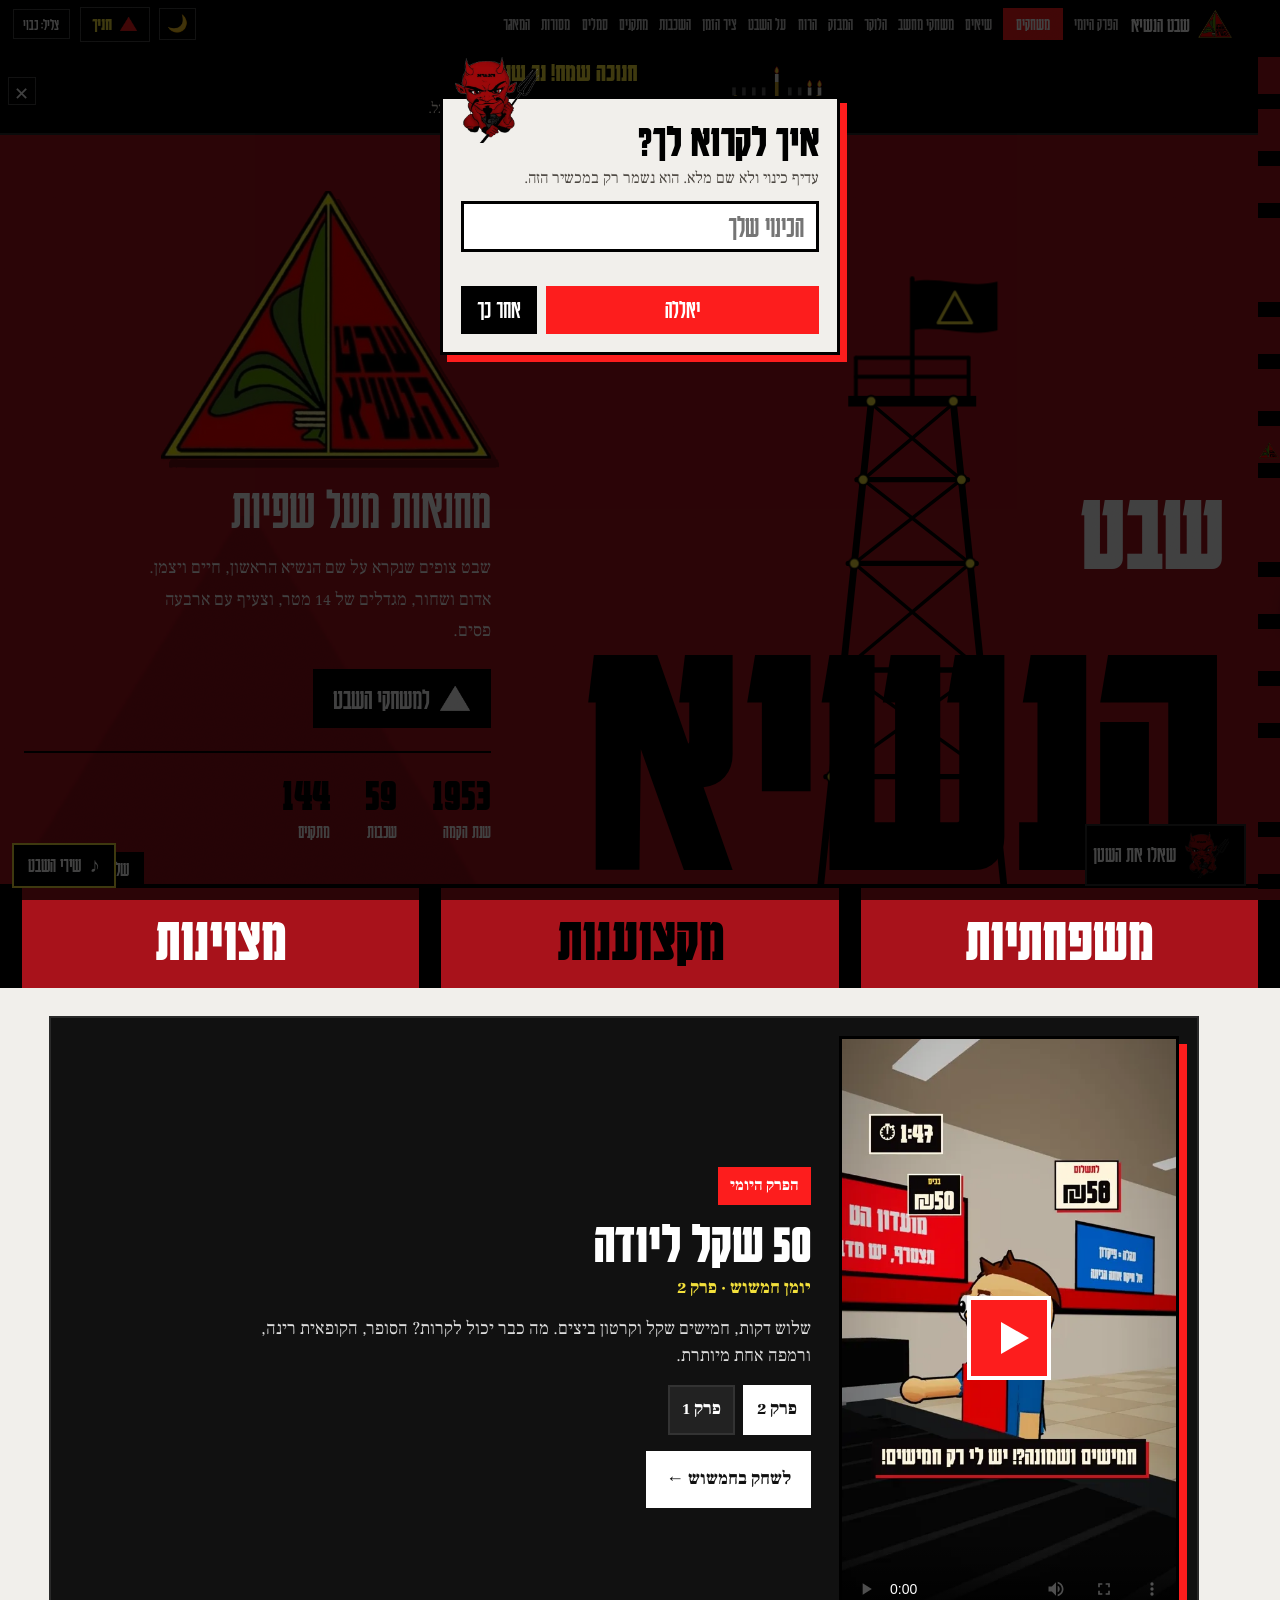
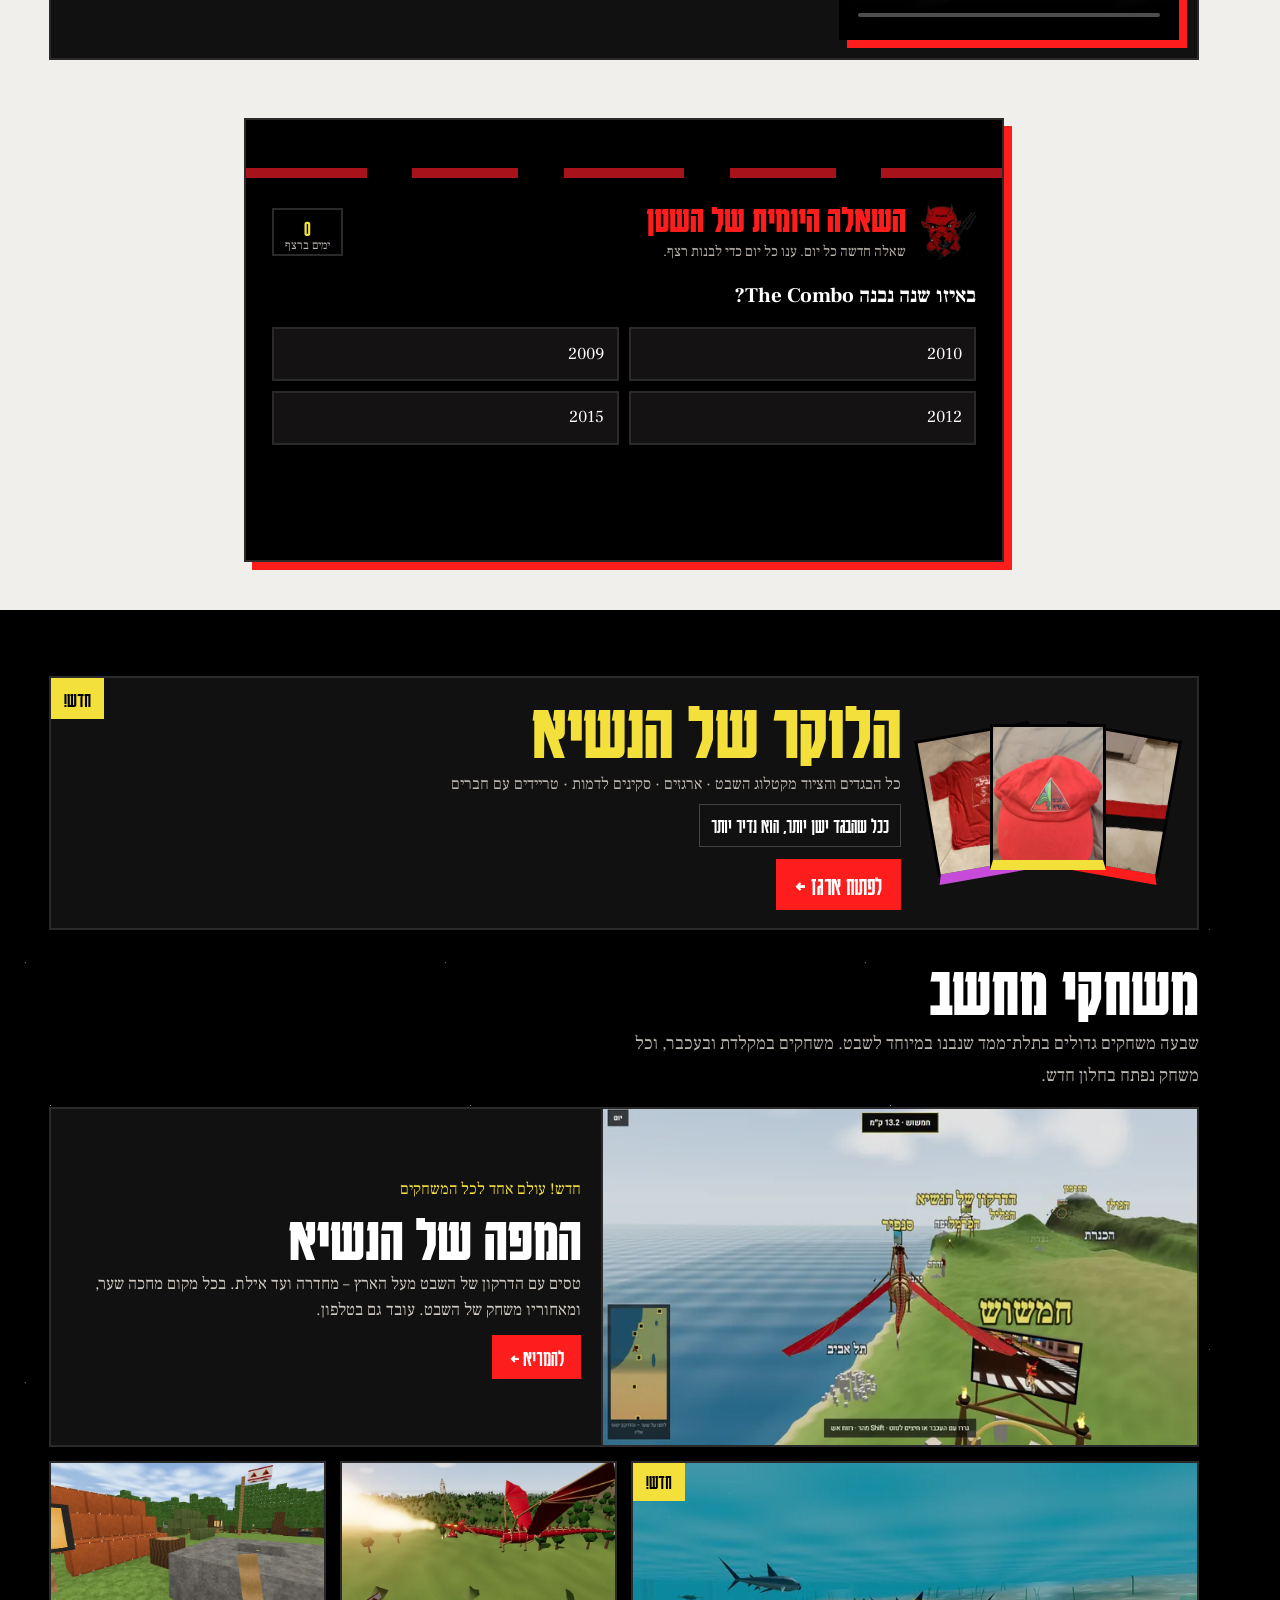
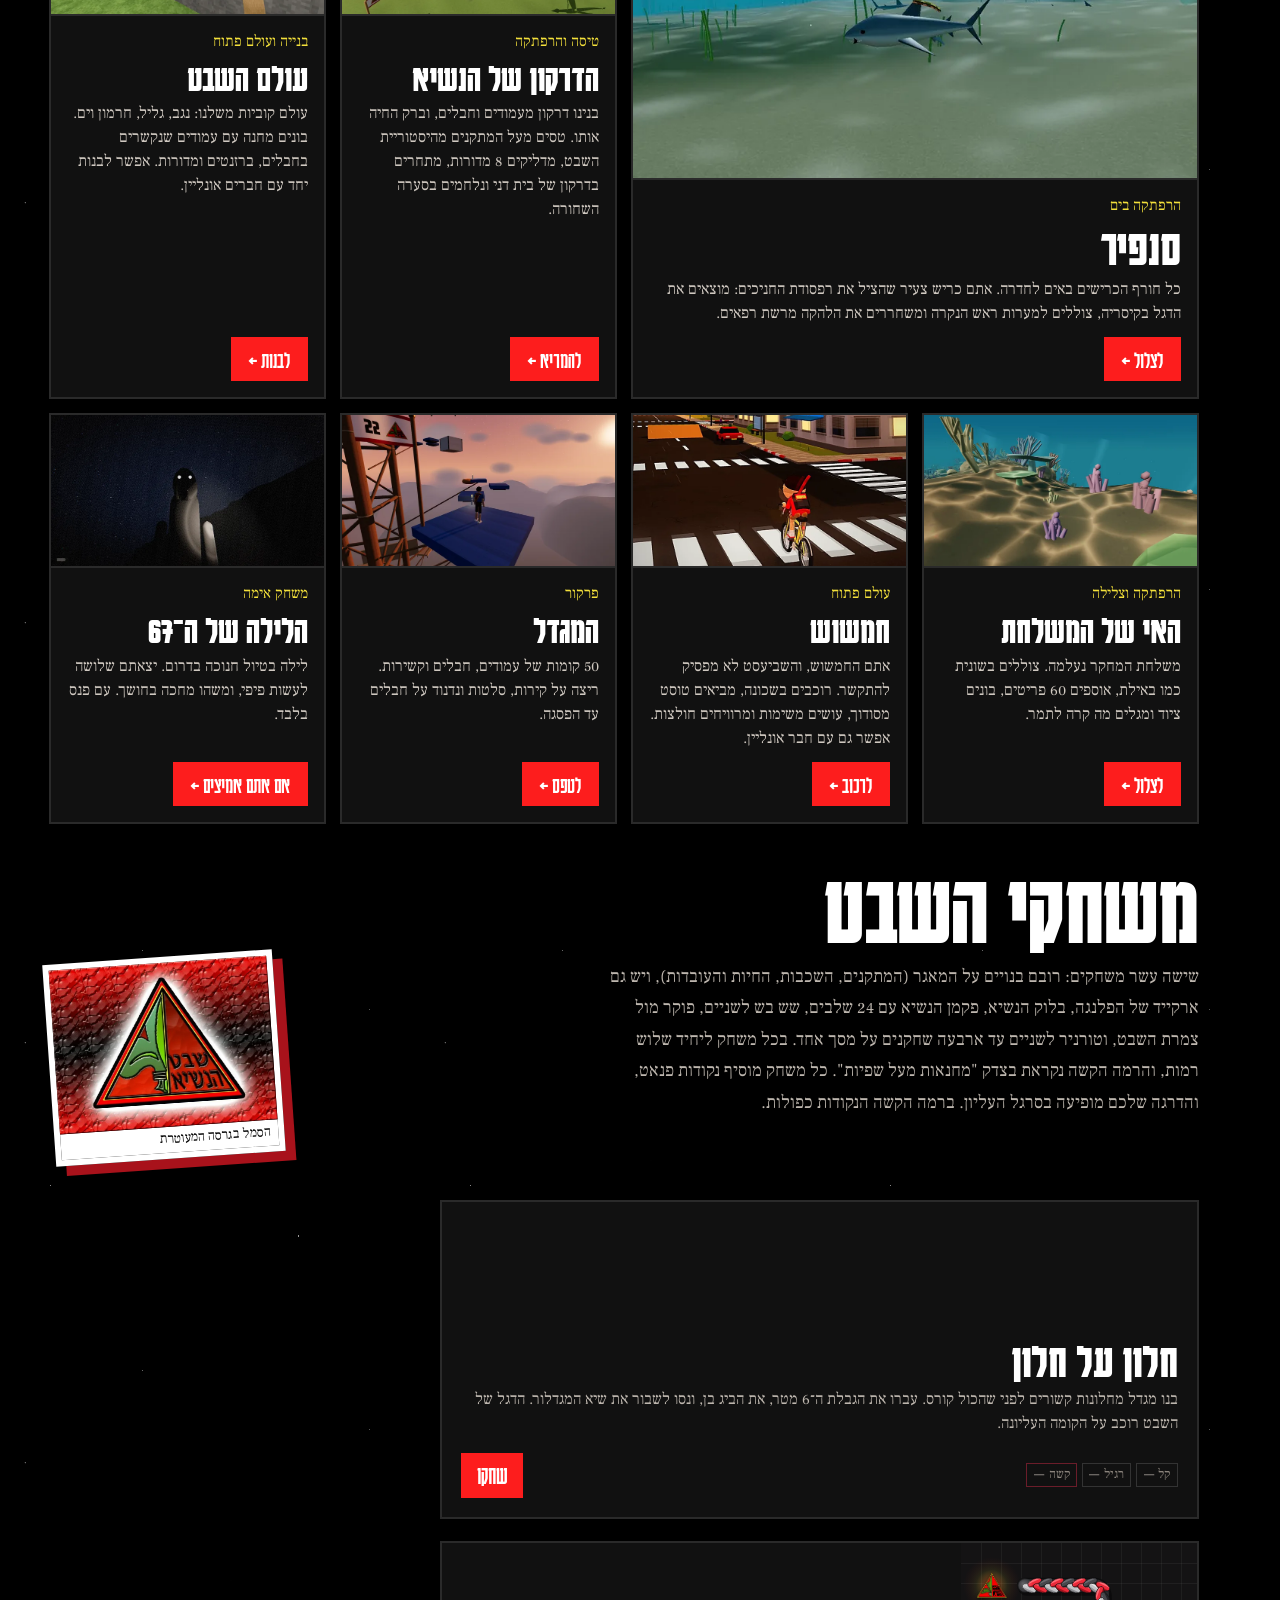
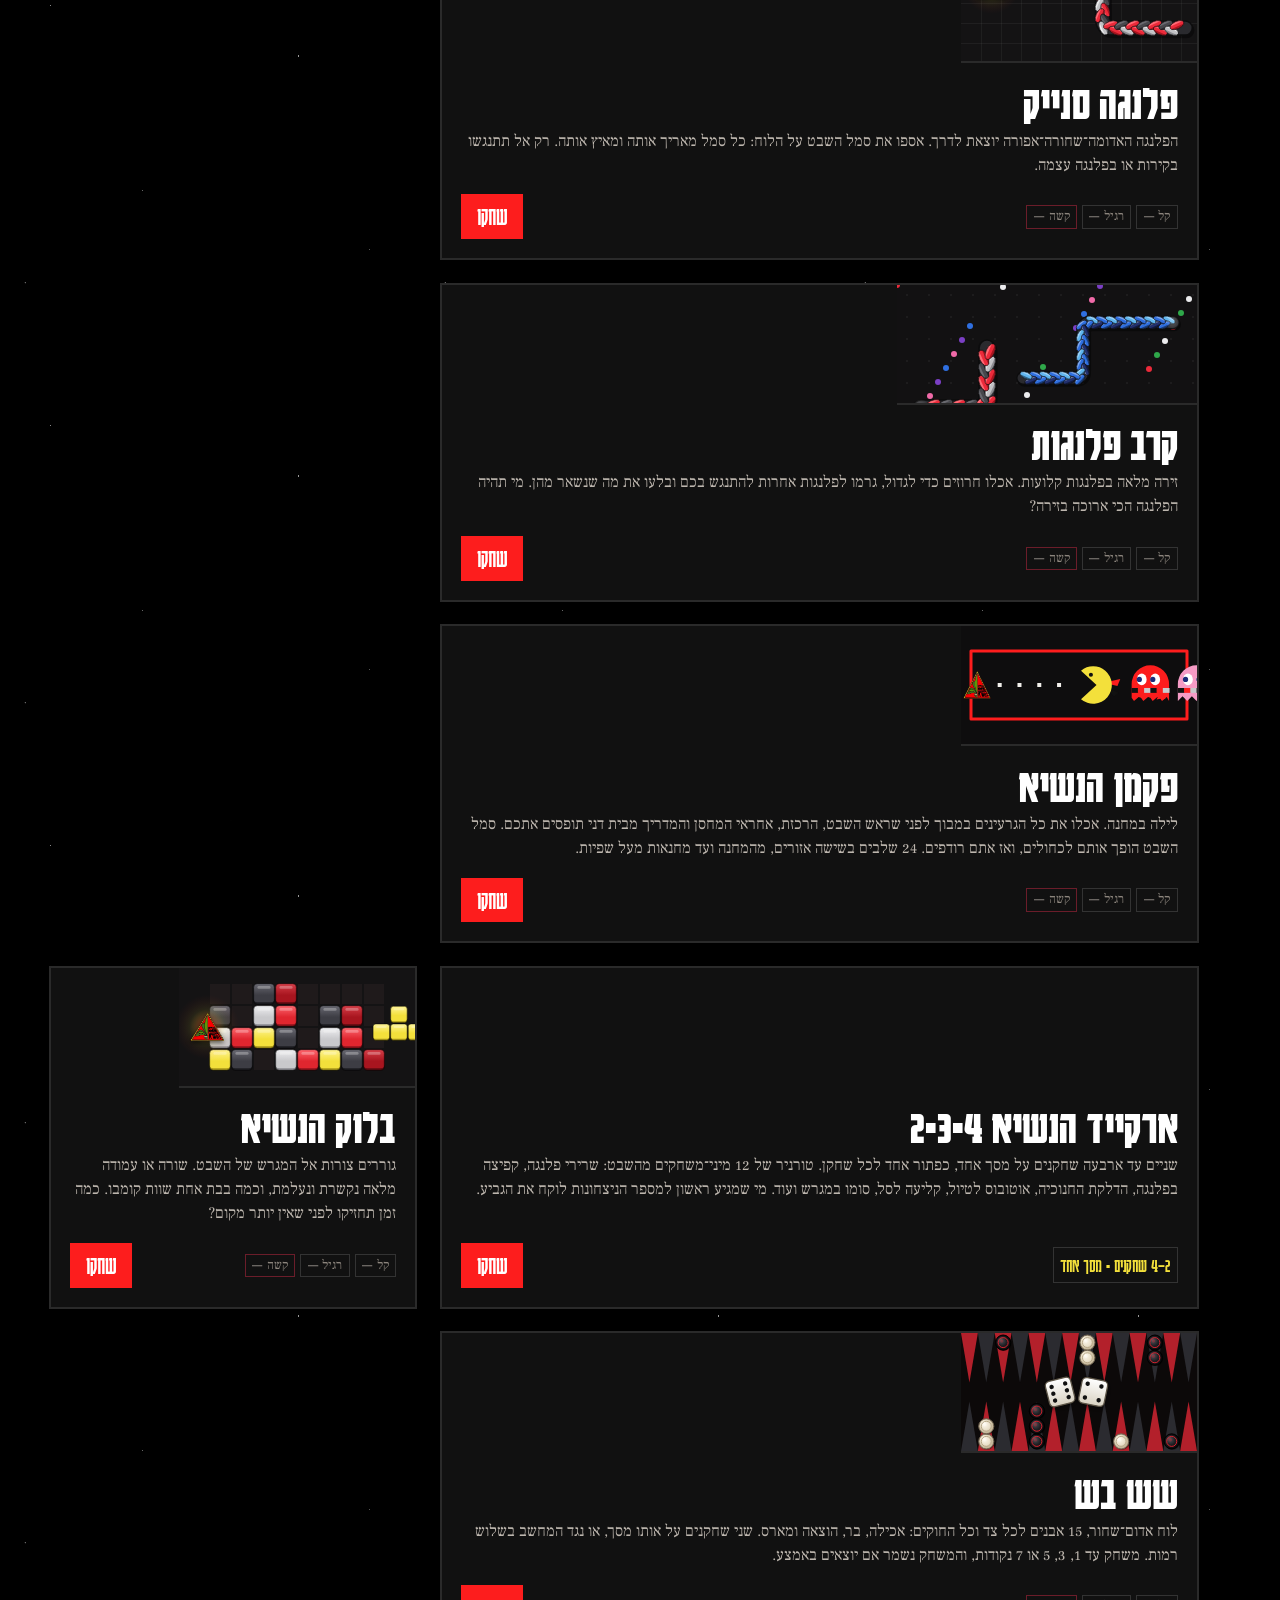
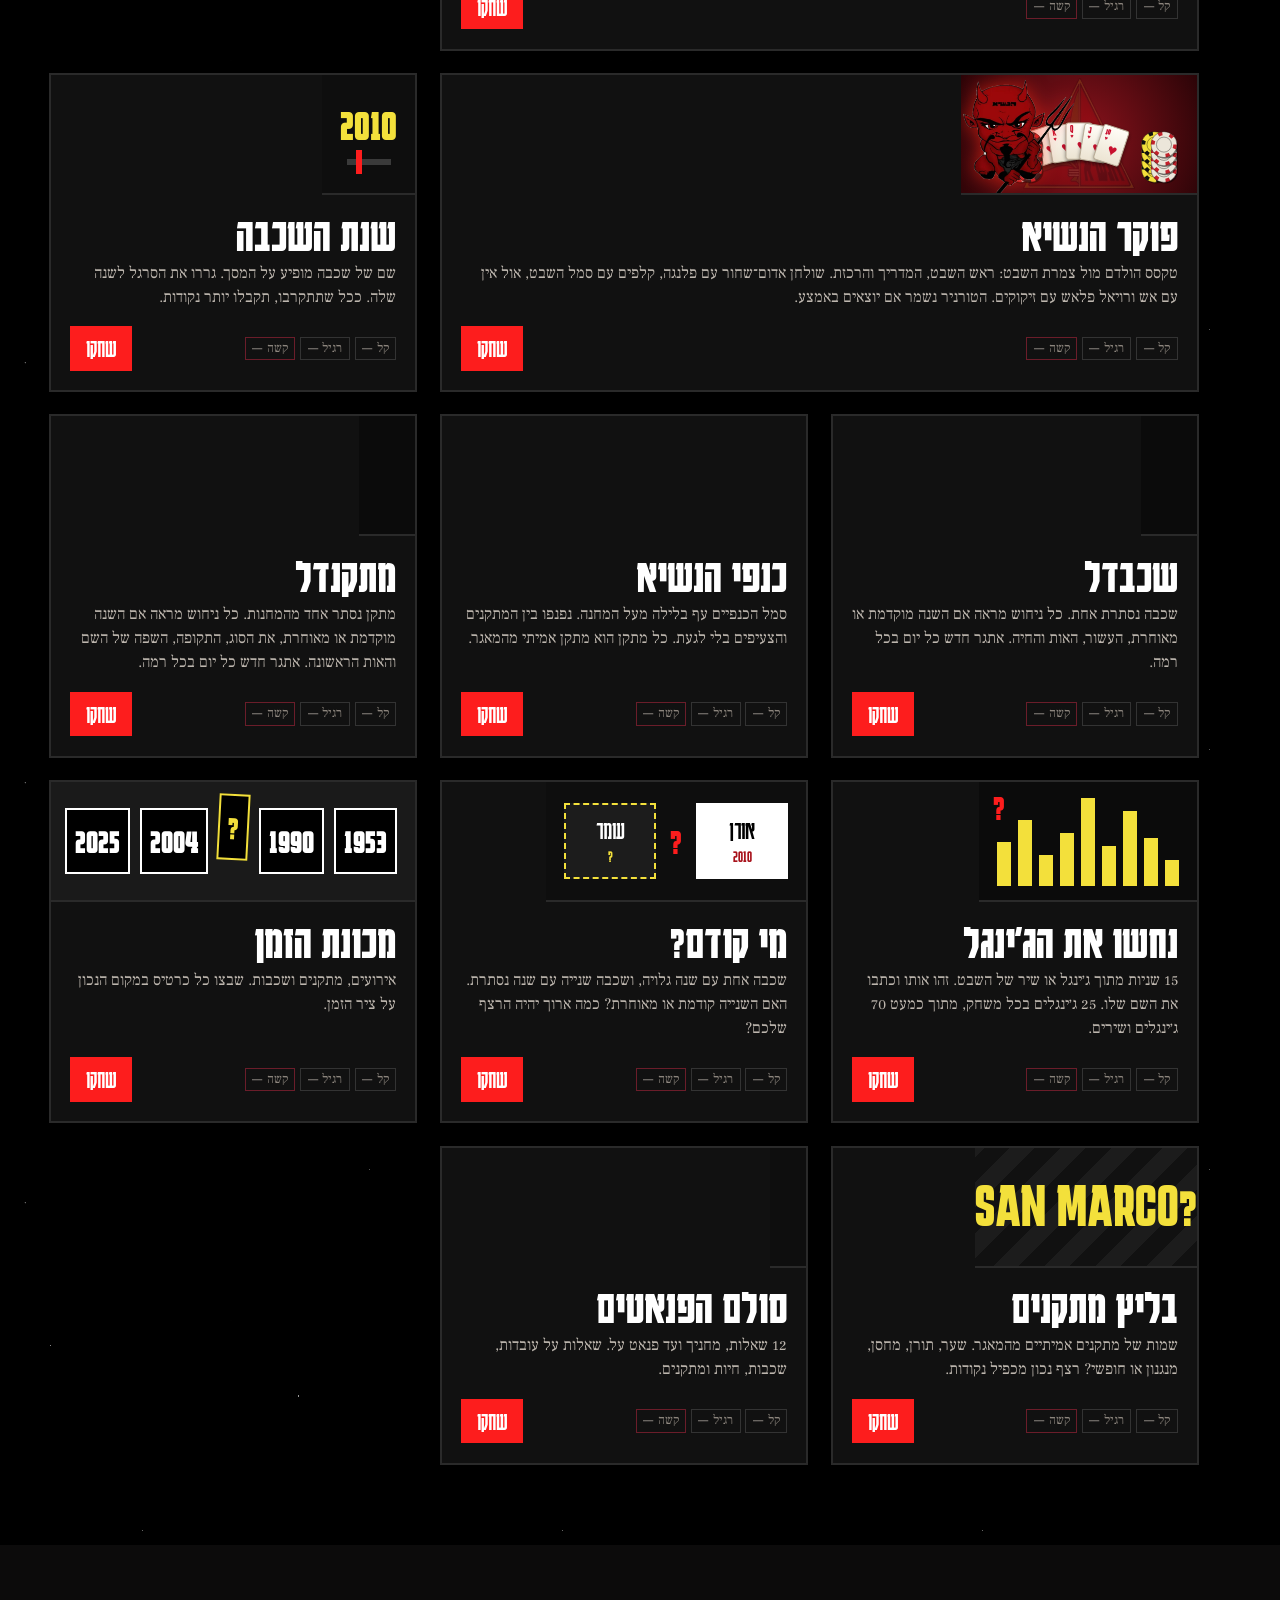
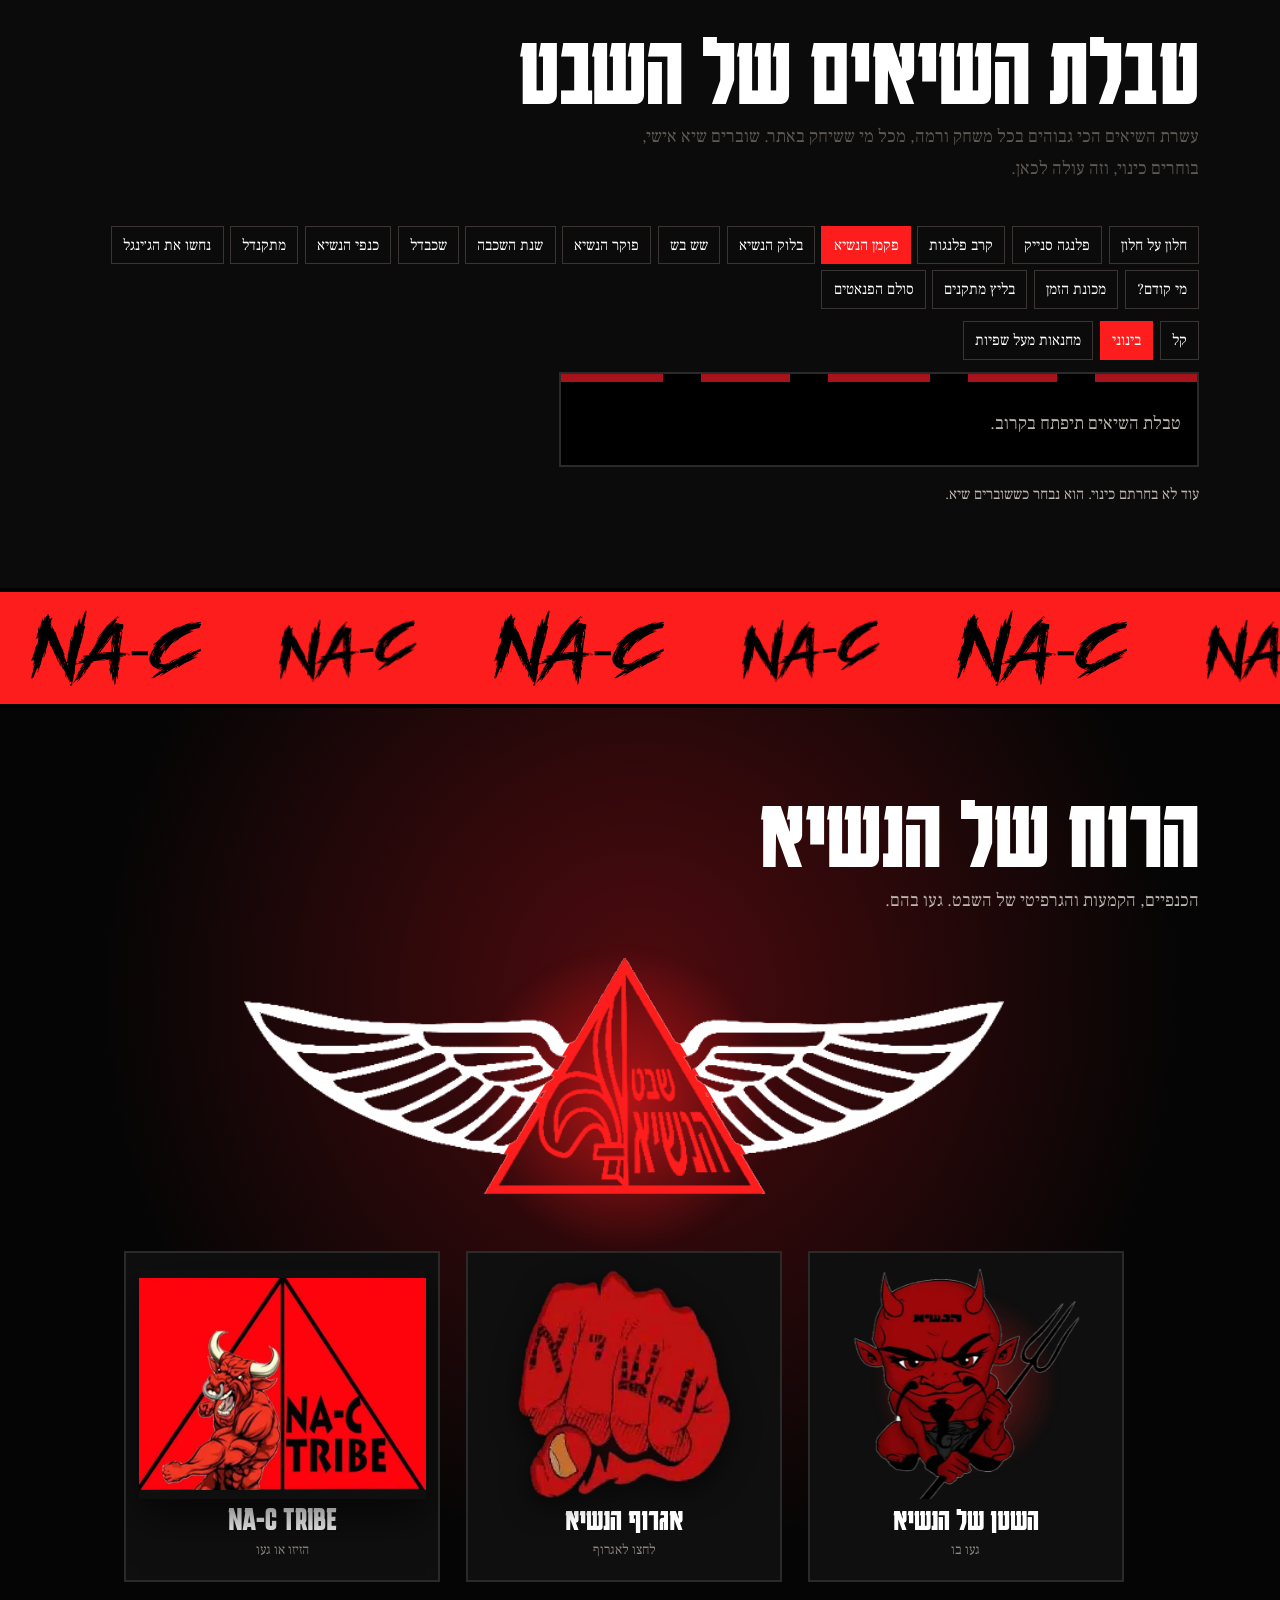
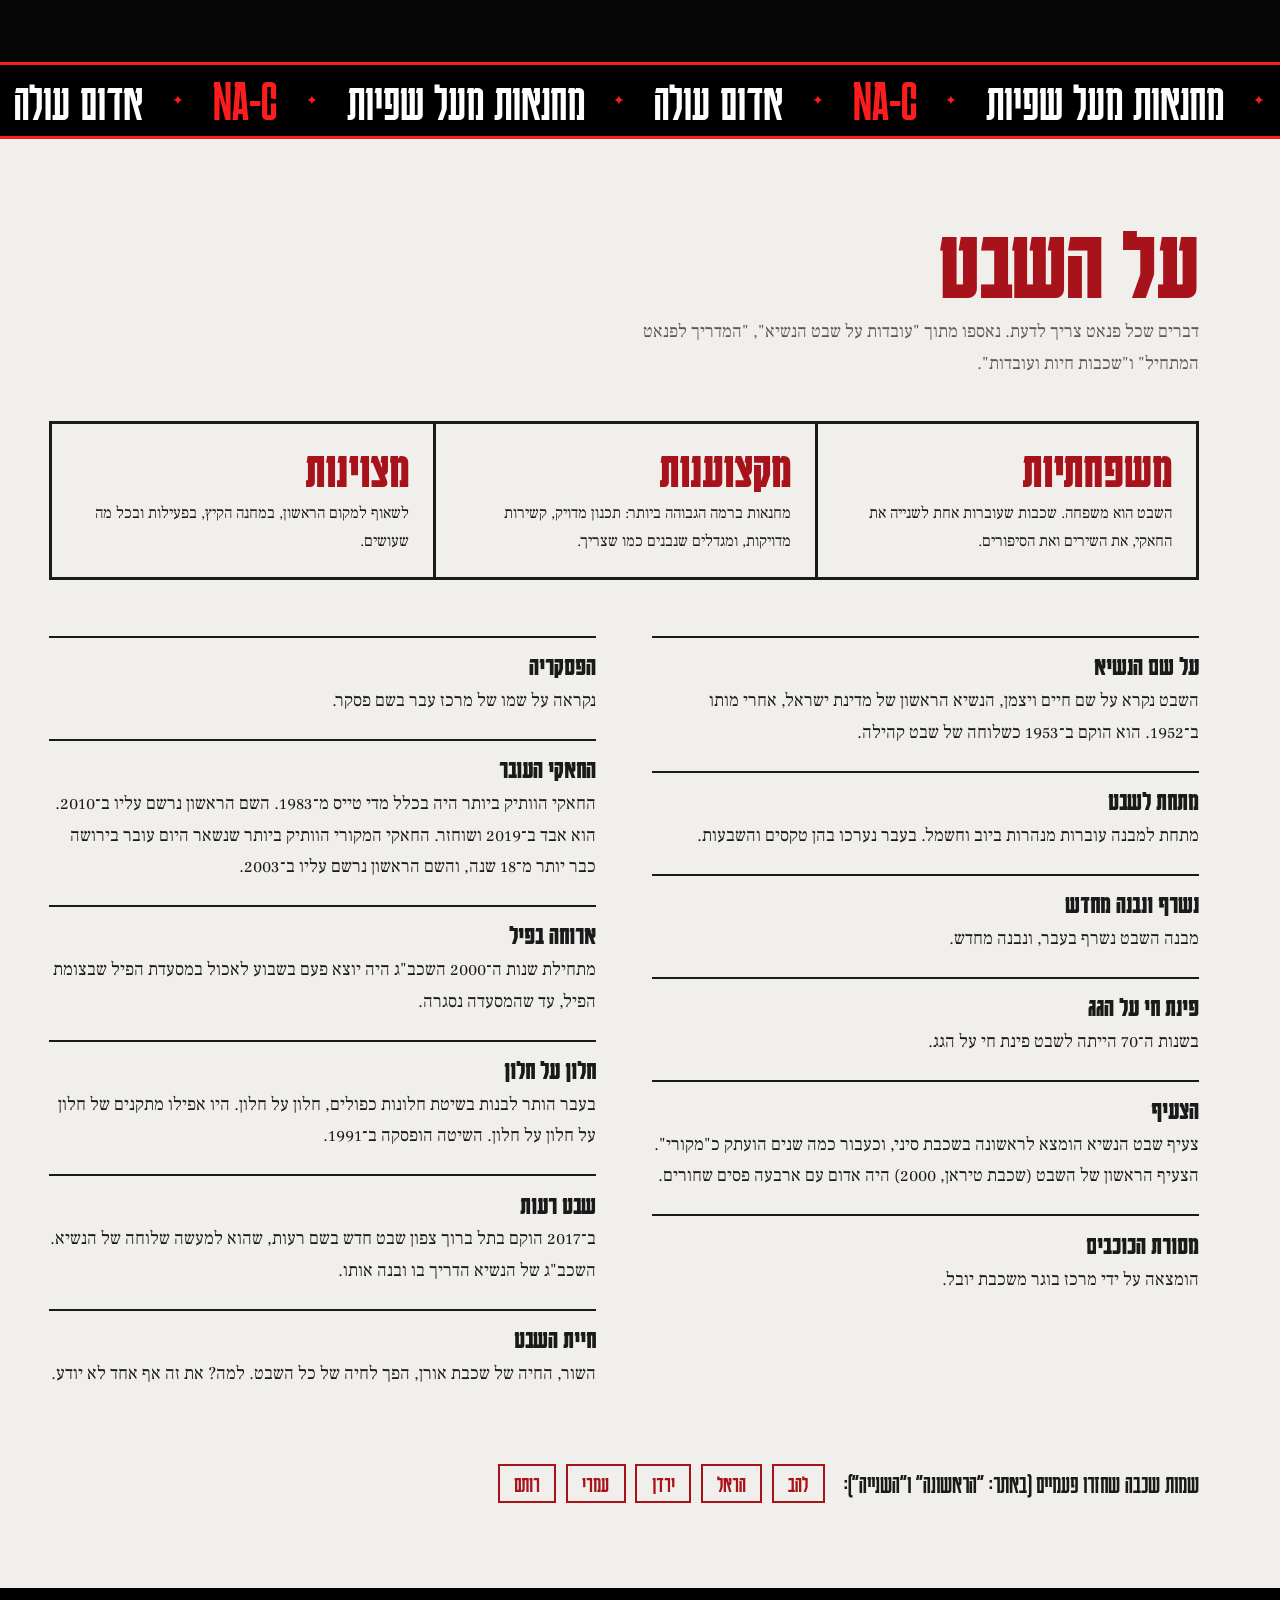
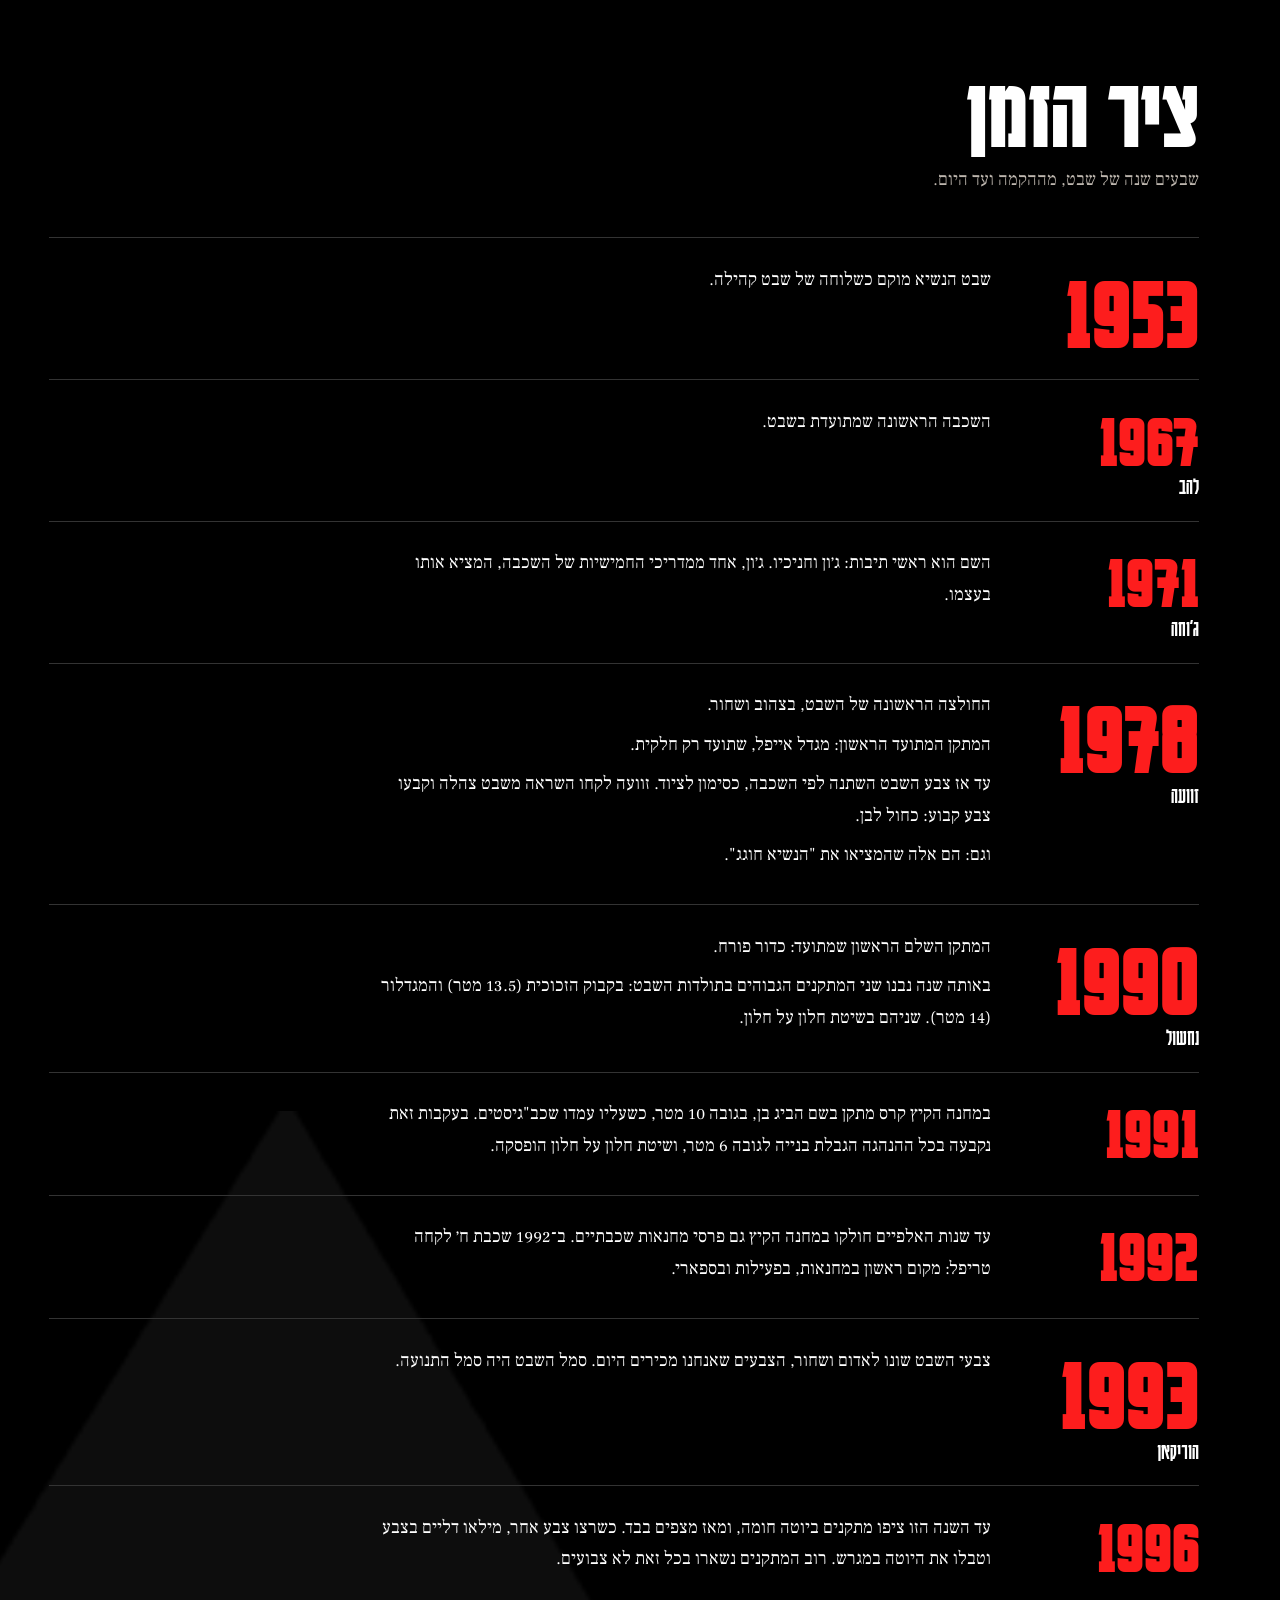
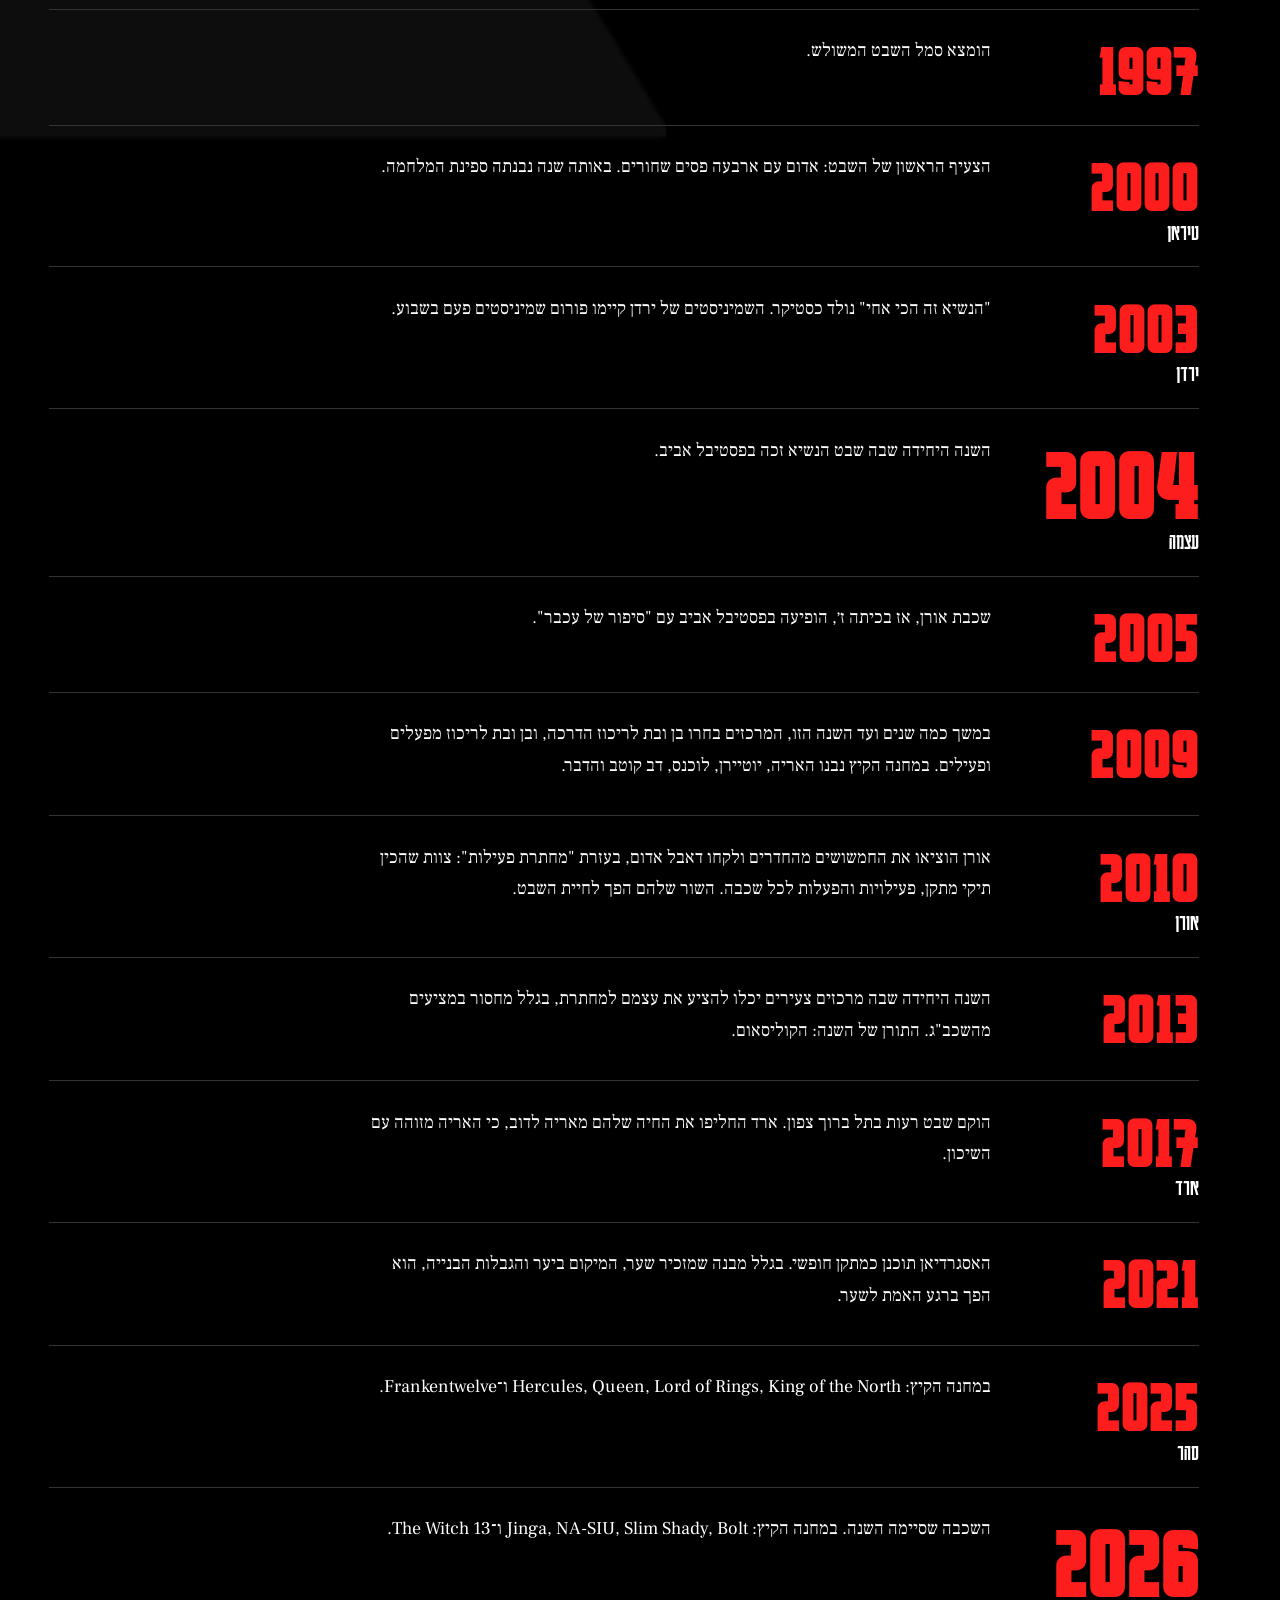
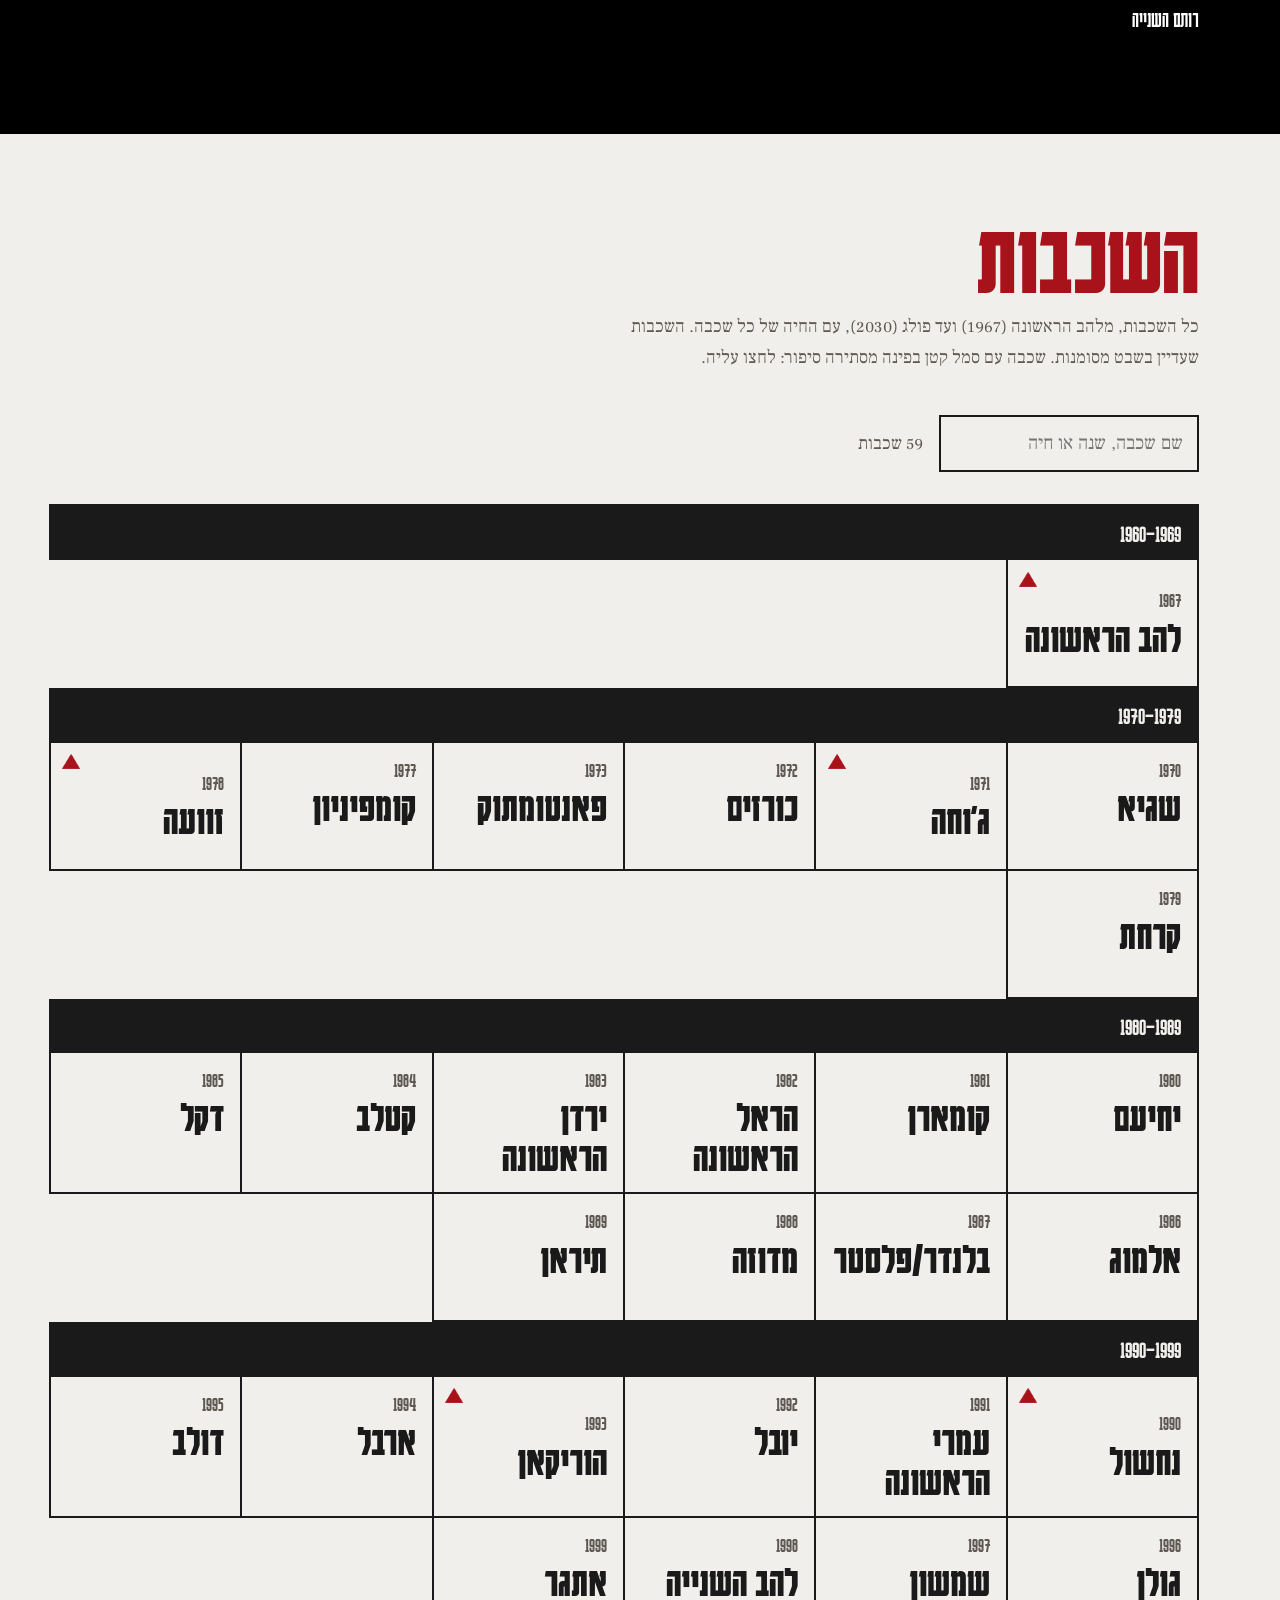
==== index.html @ b4633fa2 "המפה של הנשיא: עולם אחד לכל המשחקים – טיסה עם הדרקון מעל הארץ, 7 שערים, מפה קטנה, לילה ויום לפי השעה" ====
<!DOCTYPE html>
<html lang="he" dir="rtl">
<head>
<!-- Google Analytics -->
<script async src="https://www.googletagmanager.com/gtag/js?id=G-BSQH981GP3"></script>
<script>window.dataLayer=window.dataLayer||[];function gtag(){dataLayer.push(arguments)}gtag('js',new Date());gtag('config','G-BSQH981GP3');</script> <link rel="apple-touch-icon" href="apple-touch-icon.png">
<meta charset="utf-8">
<meta name="viewport" content="width=device-width, initial-scale=1, viewport-fit=cover">
<title>שבט הנשיא · מחנאות מעל שפיות</title>
<meta name="description" content="האתר של שבט הנשיא: ההיסטוריה, כל השכבות, כל המתקנים, ושישה עשר משחקים לפנאטים.">
<meta property="og:title" content="שבט הנשיא · מחנאות מעל שפיות">
<meta property="og:description" content="ההיסטוריה, השכבות, המתקנים ושישה עשר משחקים לפנאטים של שבט הנשיא.">
<meta property="og:type" content="website">
<meta name="theme-color" content="#000000">
<link rel="manifest" href="manifest.webmanifest">
<meta name="apple-mobile-web-app-capable" content="yes">
<meta name="mobile-web-app-capable" content="yes">
<meta name="apple-mobile-web-app-title" content="שבט הנשיא">
<link rel="icon" href="data:image/svg+xml,%3Csvg xmlns='http://www.w3.org/2000/svg' viewBox='0 0 100 90'%3E%3Cpolygon points='50,4 96,86 4,86' fill='%23FD1D1D' stroke='%23000' stroke-width='6'/%3E%3Cpolygon points='50,20 82,78 18,78' fill='none' stroke='%23F3E03B' stroke-width='4'/%3E%3C/svg%3E">
<link rel="preconnect" href="https://fonts.googleapis.com">
<link rel="preconnect" href="https://fonts.gstatic.com" crossorigin>
<link href="https://fonts.googleapis.com/css2?family=Karantina:wght@400;700&family=Frank+Ruhl+Libre:wght@400;500;700&display=swap" rel="stylesheet">
<style>
:root{
  --red:#A8121B; --flag:#FD1D1D; --ink:#000; --chalk:#F1EFEB; --jute:#8C6B45;
  --yellow:#F3E03B; --lily:#5E9B2E; --line:#CFC9C0; --text:#1A1A1A; --muted:#5E5953;
  --display:"Karantina","Arial Narrow",Impact,sans-serif;
  --body:"Frank Ruhl Libre","David Libre",Georgia,serif;
  --logo:url("[data-uri]");
  --sil:url("[data-uri]");
}
@media (prefers-color-scheme: dark){
  :root:not([data-theme="light"]){--chalk:#141212;--text:#ECE8E2;--muted:#A8A199;--line:#3A3532;--red:#C3202A}
}
:root[data-theme="dark"]{--chalk:#141212;--text:#ECE8E2;--muted:#A8A199;--line:#3A3532;--red:#C3202A}
*{box-sizing:border-box}
html{scroll-behavior:smooth}
@media (prefers-reduced-motion: reduce){html{scroll-behavior:auto}*,*::before,*::after{animation:none!important;transition:none!important}}
body{margin:0;background:var(--chalk);color:var(--text);font-family:var(--body);font-size:1.125rem;line-height:1.75}
img{max-width:100%}
a{color:inherit}
button{font:inherit;color:inherit}
:focus-visible{outline:3px solid var(--yellow);outline-offset:3px}
.sr{position:absolute;width:1px;height:1px;overflow:hidden;clip:rect(0 0 0 0);white-space:nowrap}

.scarf{background:linear-gradient(90deg,var(--red) 0 16%,#000 16% 22%,var(--red) 22% 36%,#000 36% 42%,var(--red) 42% 58%,#000 58% 64%,var(--red) 64% 78%,#000 78% 84%,var(--red) 84% 100%)}
.scarf-v{position:fixed;top:0;bottom:0;right:0;width:22px;z-index:20;
  background:linear-gradient(180deg,var(--red) 0 16%,#000 16% 22%,var(--red) 22% 36%,#000 36% 42%,var(--red) 42% 58%,#000 58% 64%,var(--red) 64% 78%,#000 78% 84%,var(--red) 84% 100%);background-size:100% 260px}
.scarf-v::after{content:"";position:absolute;right:1px;top:50%;width:20px;height:17px;background:var(--logo) center/contain no-repeat;transform:translateY(-50%)}
@media (max-width:700px){.scarf-v{width:10px}.scarf-v::after{display:none}}

.mark{display:inline-block;width:1em;height:.82em;background:currentColor;-webkit-mask:var(--sil) center/contain no-repeat;mask:var(--sil) center/contain no-repeat;vertical-align:-.05em}

nav.top{position:sticky;top:0;z-index:30;background:#000;color:#fff;display:flex;gap:1.3rem;align-items:center;padding:.45rem 3rem .45rem 1.2rem;overflow-x:auto;white-space:nowrap}
nav.top .brand{font-family:var(--display);font-size:1.7rem;line-height:1;text-decoration:none;display:flex;align-items:center;gap:.5rem;margin-left:.6rem}
nav.top .brand img{width:34px;height:28px;object-fit:contain}
nav.top a.l{font-family:var(--display);font-size:1.4rem;text-decoration:none;opacity:.78}
nav.top a.l:hover{opacity:1;color:var(--yellow)}
nav.top a.play{opacity:1;background:var(--flag);color:#fff;padding:0 .8rem}
nav.top a.play:hover{background:var(--yellow);color:#000}
.rankpill{margin-right:auto;display:flex;align-items:center;gap:.5rem;font-family:var(--display);font-size:1.3rem;border:1px solid #444;padding:.05rem .7rem}
.rankpill b{color:var(--yellow);font-weight:700}
.snd{background:none;border:1px solid #444;color:#fff;font-family:var(--display);font-size:1.2rem;padding:0 .6rem;cursor:pointer}

.hero{background:var(--red);color:#fff;position:relative;overflow:hidden;padding:3.5rem 3.5rem 0 1.5rem}
.hero::before{content:"";position:absolute;left:-4%;bottom:-8%;width:46%;height:70%;background:#000;opacity:.12;-webkit-mask:var(--sil) center/contain no-repeat;mask:var(--sil) center/contain no-repeat}
.hero-grid{position:relative;display:grid;grid-template-columns:minmax(0,1.5fr) minmax(0,1fr);gap:2rem;align-items:end;max-width:1300px;margin:0 auto}
.hero h1{font-family:var(--display);font-weight:700;margin:0;line-height:.78;font-size:clamp(8rem,28vw,27rem);color:#000;white-space:nowrap;animation:rise 1.1s cubic-bezier(.2,.7,.1,1) both}
.hero h1 span{display:block;font-size:.32em;line-height:1;color:#fff;margin-bottom:.15em}
@keyframes rise{from{transform:translateY(18%);opacity:0}to{transform:none;opacity:1}}
.hero .side{padding-bottom:2.6rem}
.hero-logo{width:min(330px,72vw);display:block;margin:0 0 1.2rem;filter:drop-shadow(8px 8px 0 rgba(0,0,0,.35));animation:plant 1.2s .25s cubic-bezier(.2,.9,.2,1.2) both}
@keyframes plant{from{transform:translateY(-40px) rotate(-8deg);opacity:0}to{transform:none;opacity:1}}
.hero .motto{font-family:var(--display);font-size:clamp(2.4rem,4.6vw,3.9rem);line-height:.95;margin:0 0 1rem}
.hero p{max-width:36ch;margin:0 0 1rem;font-size:1.12rem}
.hero .cta{display:inline-flex;align-items:center;gap:.6rem;background:#000;color:#fff;text-decoration:none;font-family:var(--display);font-size:1.9rem;padding:.2rem 1.3rem;margin-top:.4rem}
.hero .cta:hover{background:var(--yellow);color:#000}
.hero .founded{display:flex;gap:2.2rem;margin-top:1.4rem;border-top:2px solid #000;padding-top:.9rem}
.hero .founded div{font-family:var(--display);font-size:1.25rem;line-height:1.1}
.hero .founded b{display:block;font-size:3rem;color:#000;font-weight:700}
.hero .band{position:relative;height:46px;margin:0 -3.5rem 0 -1.5rem}

section{padding:5rem 3.5rem 5rem 1.5rem;scroll-margin-top:52px}
.wrap{max-width:1150px;margin:0 auto}
h2{font-family:var(--display);font-weight:700;font-size:clamp(3.6rem,8vw,6.5rem);line-height:.85;margin:0 0 .6rem;color:var(--red)}
.lede{max-width:60ch;color:var(--muted);margin:0 0 2.6rem}
h3{font-family:var(--display);font-size:2.1rem;line-height:1;margin:0 0 .4rem;font-weight:700}

/* ===== ARCADE ===== */
#games{background:#000;color:#fff;position:relative;overflow:hidden;
  background-image:radial-gradient(1.5px 1.5px at 12% 18%,#fff8 50%,transparent 51%),radial-gradient(1px 1px at 34% 62%,#fff6 50%,transparent 51%),radial-gradient(1.5px 1.5px at 71% 30%,#fff9 50%,transparent 51%),radial-gradient(1px 1px at 88% 76%,#fff5 50%,transparent 51%),radial-gradient(1px 1px at 55% 12%,#fff7 50%,transparent 51%),radial-gradient(1.5px 1.5px at 6% 84%,#fff6 50%,transparent 51%),radial-gradient(1px 1px at 46% 90%,#fff5 50%,transparent 51%);background-size:420px 420px}
#games h2{color:#fff}
#games .lede{color:#bdb6ae}
.arcade-head{display:grid;grid-template-columns:1fr auto;gap:2.5rem;align-items:end;margin-bottom:2.5rem}
.plaque{width:230px;transform:rotate(-4deg);border:6px solid #fff;box-shadow:10px 10px 0 var(--red);background:#000;margin:0}
.plaque img{display:block}
.plaque figcaption{font-size:.85rem;color:#000;background:#fff;padding:.1rem .5rem}
.cabinets{display:grid;grid-template-columns:repeat(auto-fill,minmax(320px,1fr));gap:1.4rem}
.cab{position:relative;background:#111;border:2px solid #2a2a2a;display:flex;flex-direction:column;min-height:300px;overflow:hidden;text-align:right;padding:0;cursor:pointer;transition:transform .15s,border-color .15s}
.cab:hover{transform:translateY(-4px);border-color:var(--yellow)}
.cab .art{height:120px;position:relative;overflow:hidden;border-bottom:2px solid #2a2a2a}
.cab .body{padding:1.1rem 1.2rem 1.2rem;display:flex;flex-direction:column;gap:.3rem;flex:1}
.cab .t{font-family:var(--display);font-size:3rem;line-height:.9;font-weight:700}
.cab .d{color:#bdb6ae;font-size:1rem;line-height:1.5}
.cab .foot{margin-top:auto;display:flex;justify-content:space-between;align-items:center;padding-top:.8rem}
.cab .go{font-family:var(--display);font-size:1.6rem;background:var(--flag);color:#fff;padding:0 1rem}
.cab:hover .go{background:var(--yellow);color:#000}
.cab .best{font-size:.9rem;color:#8d867e}
.cab.feature{grid-column:span 2}
@media (max-width:760px){.cab.feature{grid-column:auto}.arcade-head{grid-template-columns:1fr}.plaque{width:170px}}
.art-tower{background:linear-gradient(#1b1030,#6b1d2a)}
.art-tower i{position:absolute;height:12px;background:#141414;border:3px solid #7a5230}
.art-tower i:nth-child(odd){background:#A8121B}
.art-tower em{position:absolute;width:40px;height:33px;background:var(--logo) center/contain no-repeat}
.art-dle{display:grid;grid-template-columns:repeat(6,1fr);gap:4px;padding:14px 18px;background:#0b0b0b}
.art-dle span{background:#222;height:20px}.art-dle span.g{background:var(--lily)}.art-dle span.y{background:var(--yellow)}
.art-fdle{display:grid;grid-template-columns:repeat(6,1fr);gap:4px;padding:14px 18px;background:#0b0b0b}
.art-fdle span{background:#222;height:20px}
.art-fdle span.g{background:var(--lily)}
.art-fdle span.y{background:var(--yellow)}
.art-year{background:#0e0e0e;display:flex;flex-direction:column;align-items:center;justify-content:center;gap:12px;padding:0 18px}
.art-year b{font-family:var(--display);font-size:2.8rem;line-height:1;color:var(--yellow)}
.art-year .ar{position:relative;width:min(78%,300px);height:6px;background:#3a3a3a}
.art-year .ar i{position:absolute;top:-9px;width:6px;height:24px;background:var(--flag);transform:translateX(50%)}
.art-hl{background:#0e0e0e;display:flex;align-items:center;justify-content:center;gap:14px;padding:0 18px}
.art-hl span{display:flex;flex-direction:column;align-items:center;justify-content:center;min-width:92px;height:76px;padding:0 .6rem;font-family:var(--display);font-size:1.7rem;line-height:1}
.art-hl span small{font-size:1.15rem;margin-top:4px}
.art-hl .k{background:#fff;color:#000}.art-hl .k small{color:var(--red)}
.art-hl .u{background:#1c1c1c;color:#fff;border:2px dashed var(--yellow)}.art-hl .u small{color:var(--yellow)}
.art-hl b{font-family:var(--display);font-size:2.4rem;color:var(--flag)}
.art-time{background:#1a1a1a;display:flex;align-items:center;gap:10px;padding:0 18px}
.art-time b{font-family:var(--display);font-size:2.2rem;color:#fff;border:2px solid #fff;padding:0 .5rem;background:#000}
.art-time b.n{border-color:var(--yellow);color:var(--yellow);transform:translateY(-14px) rotate(3deg)}
.art-blitz{background:repeating-linear-gradient(-45deg,#111 0 18px,#1c1c1c 18px 36px);display:grid;place-items:center}
.art-blitz b{font-family:var(--display);font-size:3.6rem;color:var(--yellow);direction:ltr}
.art-quiz{background:#0e0e0e;display:flex;flex-direction:column-reverse;justify-content:center;gap:4px;padding:10px 18px}
.art-quiz span{height:6px;background:#262626}.art-quiz span.on{background:var(--flag)}

/* ===== PLANGA SNAKE ===== */
.art-snake{background:#141314}
.art-snake canvas{display:block;width:100%;height:100%}
.ps{max-width:640px;margin:0 auto}
.ps-start{text-align:center;display:flex;flex-direction:column;align-items:center;gap:.9rem;padding:1.6rem 1.2rem 1.8rem;background:radial-gradient(120% 80% at 50% 0%,#2a0d10 0%,#111 62%);border-color:#3a1a1c}
.ps-preview{width:100%;max-width:520px;height:118px;display:block}
.ps-title{font-family:var(--display);font-weight:700;font-size:clamp(3.6rem,13vw,5.6rem);line-height:.8;margin:0;color:#fff;text-shadow:4px 4px 0 var(--red)}
.ps-lead{margin:0;color:#d8d2ca;max-width:46ch;font-size:1.05rem;line-height:1.6}
.ps-how{display:flex;gap:.6rem;flex-wrap:wrap;justify-content:center}
.ps-how span{border:1px solid #333;padding:.25rem .7rem;font-size:.95rem;color:#bdb6ae}
.ps-how b{font-family:var(--display);font-size:1.25rem;color:var(--yellow);margin-left:.45rem;font-weight:400}
.ps-lv button{min-width:5.2rem;font-size:1.6rem}
.ps-lvd{margin:0;color:#8d867e;font-size:.98rem;max-width:44ch;min-height:1.6em}
.ps-go{font-size:2.6rem;padding:.2rem 2.4rem;box-shadow:6px 6px 0 #000}
.ps-bests{display:flex;gap:1.2rem;justify-content:center;flex-wrap:wrap;margin:0;color:#8d867e;font-size:.95rem}
.ps-bests span{font-family:var(--display);font-size:1.4rem;color:#fff}
.ps-bests i{font-style:normal;color:#8d867e;margin-left:.35rem}
.ps-note{margin:0;font-size:.85rem;color:#8d867e}
.ps-game{--psb:max(240px,min(560px,calc(100vw - 2.6rem),calc(100vh - 290px)));display:flex;flex-direction:column;align-items:center;gap:.7rem}
@supports (height:100dvh){.ps-game{--psb:max(240px,min(560px,calc(100vw - 2.6rem),calc(100dvh - 290px)))}}
.ps-game.has-pad{--psb:max(240px,min(560px,calc(100vw - 2.6rem),calc(100vh - 400px)))}
@supports (height:100dvh){.ps-game.has-pad{--psb:max(240px,min(560px,calc(100vw - 2.6rem),calc(100dvh - 400px)))}}
.ps-hud{display:flex;align-items:center;gap:1rem;flex-wrap:wrap;width:var(--psb);max-width:100%}
.ps-stat{font-family:var(--display);font-size:1.3rem;color:#bdb6ae;display:flex;align-items:baseline;gap:.4rem}
.ps-stat b{font-size:2.2rem;color:var(--yellow);font-weight:700;font-variant-numeric:tabular-nums;display:inline-block}
.ps-sp{flex:1}
.ps-ib{background:none;border:2px solid #444;color:#fff;font-family:var(--display);font-size:1.3rem;padding:0 .8rem;cursor:pointer;min-height:40px}
.ps-ib:hover{border-color:var(--yellow);color:var(--yellow)}
.ps-board{position:relative;width:var(--psb);aspect-ratio:1/1;border:3px solid #000;box-shadow:0 0 0 2px #2a2a2a,10px 10px 0 var(--red);touch-action:none;user-select:none;-webkit-user-select:none;-webkit-touch-callout:none}
.ps-board canvas{display:block;width:100%;height:100%;touch-action:none;outline:none}
.ps-over{position:absolute;inset:0;display:grid;place-items:center;padding:1rem;background:rgba(6,5,5,.8);opacity:0;transition:opacity .35s;touch-action:manipulation}
.ps-over.in{opacity:1}
.ps-card{text-align:center;max-width:420px}
.ps-card h4{font-family:var(--display);font-weight:700;font-size:clamp(2.6rem,9vw,3.6rem);margin:0;line-height:.9;color:#fff}
.ps-k{font-family:var(--display);font-size:1.3rem;color:var(--flag)}
.ps-num{font-family:var(--display);font-size:clamp(4.4rem,18vw,7rem);line-height:.85;color:var(--yellow);margin:.3rem 0}
.ps-card p{color:#d8d2ca;margin:.2rem 0 1rem;font-size:1rem}
.ps-rec{display:block;color:var(--yellow);font-family:var(--display);font-size:1.7rem;font-weight:400;animation:pop .6s 3}
.ps-card .row{display:flex;gap:.6rem;justify-content:center;flex-wrap:wrap}
.ps-card .bigbtn{font-size:1.6rem}
.ps-pad{display:none;direction:ltr;grid-template-columns:repeat(3,64px);grid-template-rows:repeat(2,54px);gap:6px;justify-content:center}
.ps-pad.on{display:grid}
.ps-pad button{background:#1a1a1a;border:2px solid #333;color:#fff;font-size:1.4rem;touch-action:manipulation;user-select:none;-webkit-user-select:none;cursor:pointer}
.ps-pad button:active{background:var(--flag);border-color:var(--flag)}
.ps-pad button{display:grid;place-items:center;padding:0}.ps-pad svg{width:28px;height:28px;fill:currentColor;display:block;pointer-events:none}
.ps-pad [data-d=right] svg{transform:rotate(90deg)}.ps-pad [data-d=down] svg{transform:rotate(180deg)}.ps-pad [data-d=left] svg{transform:rotate(270deg)}
.ps-game{touch-action:none;-webkit-user-select:none;user-select:none}
.ps-over[hidden]{display:none}
.ps-pad [data-d=up]{grid-column:2;grid-row:1}.ps-pad [data-d=left]{grid-column:1;grid-row:2}.ps-pad [data-d=down]{grid-column:2;grid-row:2}.ps-pad [data-d=right]{grid-column:3;grid-row:2}
.ps-tip{margin:0;color:#8d867e;font-size:.9rem;text-align:center}
@media (max-width:600px){.ps-hud{gap:.6rem}.ps-stat b{font-size:1.8rem}.ps-ib{font-size:1.15rem;padding:0 .55rem}.ps-start{padding:1.2rem .8rem 1.4rem}}

.art-pm{background:#0e0d0e}
.art-pm canvas{display:block;width:100%;height:100%}
.pm-game{--psb:max(240px,min(560px,calc(100vw - 2.6rem),calc((100vh - 235px)*.848)))}
@supports (height:100dvh){.pm-game{--psb:max(240px,min(560px,calc(100vw - 2.6rem),calc((100dvh - 235px)*.848)))}
@supports (height:100svh){.pm-game{--psb:max(240px,min(560px,calc(100vw - 2.6rem),calc((100svh - 235px)*.848)))}}}
.pm-game.has-pad{--psb:max(240px,min(560px,calc(100vw - 2.6rem),calc((100vh - 300px)*.848)))}
@supports (height:100dvh){.pm-game.has-pad{--psb:max(240px,min(560px,calc(100vw - 2.6rem),calc((100dvh - 300px)*.848)))}}
.pm-board{aspect-ratio:28/33;background:#0b0a0b}
.pm-st i{font-style:normal;font-size:1.15rem;color:#8d867e}
.pm-cast{display:grid;grid-template-columns:repeat(2,minmax(0,1fr));gap:.4rem;width:100%;max-width:520px}
.pm-cast span{display:grid;grid-template-columns:40px 1fr;column-gap:.55rem;align-items:center;border:2px solid #2a2a2a;padding:.3rem .55rem;text-align:right;background:#0e0d0e}
.pm-cast canvas{width:40px;height:40px;grid-row:span 2}
.pm-cast b{font-family:var(--display);font-size:1.4rem;font-weight:400;line-height:1}
.pm-cast i{font-style:normal;color:#8d867e;font-size:.85rem;line-height:1.25}
.pm-areas{display:grid;grid-template-columns:repeat(3,minmax(0,1fr));gap:.4rem;width:100%;max-width:520px}
.pm-areas button{background:#111;border:2px solid #2a2a2a;border-top:5px solid var(--ac);color:#fff;padding:.35rem .55rem .45rem;text-align:right;cursor:pointer;display:flex;flex-direction:column;gap:.15rem;min-height:66px;font:inherit;transition:transform .15s,border-color .15s}
.pm-areas small{color:#8d867e;font-size:.8rem}
.pm-areas b{font-family:var(--display);font-size:1.5rem;font-weight:400;line-height:1}
.pm-areas i{font-style:normal;font-size:.8rem;color:#8d867e}
.pm-areas button[aria-pressed=true]{border-color:var(--yellow);border-top-color:var(--ac);background:#1a1806}
.pm-areas button:hover:not(:disabled){border-color:var(--yellow);border-top-color:var(--ac);transform:translateY(-3px)}
.pm-areas button:disabled{opacity:.38;cursor:not-allowed}
.pm-game .ps-pad.on{grid-template-columns:repeat(4,64px);grid-template-rows:50px}
.pm-game .ps-pad [data-d]{grid-row:1}.pm-game .ps-pad [data-d=left]{grid-column:1}.pm-game .ps-pad [data-d=up]{grid-column:2}.pm-game .ps-pad [data-d=down]{grid-column:3}.pm-game .ps-pad [data-d=right]{grid-column:4}
@media (max-width:600px){.pm-areas{grid-template-columns:repeat(2,minmax(0,1fr))}.pm-areas button{min-height:58px}
 .pm-cast span{grid-template-columns:30px 1fr;column-gap:.4rem;padding:.25rem .4rem}.pm-cast canvas{width:30px;height:30px}.pm-cast b{font-size:1.15rem}.pm-cast i{font-size:.74rem}
 .pm-st i,.pm-game .ps-hud .pm-best{display:none}.pm-game .ps-hud{flex-wrap:nowrap;gap:.5rem}.pm-game .ps-ib{font-size:1.05rem;padding:0 .45rem}}

/* ===== PARTY 2·3·4 ===== */
body.pt-open .mp{opacity:0;pointer-events:none}
.pt [hidden]{display:none!important}
.art-party{background:radial-gradient(90% 120% at 50% 50%,#2a0d10 0%,#0c0b0b 70%)}
.art-party i{position:absolute;width:34px;height:34px;border-radius:50%;border:3px solid #000;box-shadow:0 0 0 2px rgba(255,255,255,.25),0 0 18px currentColor}
.art-party b{position:absolute;inset:0;display:grid;place-items:center;font-family:var(--display);font-weight:700;font-size:3.4rem;color:#fff;text-shadow:4px 4px 0 var(--red);letter-spacing:.04em;direction:ltr}
.cab .bests .bk-multi{font-family:var(--display);font-size:1.25rem;color:var(--yellow)}
.arena.pt-full .arena-bar{display:none}
.arena.pt-full .arena-body{padding:0;overflow:hidden}
.arena.pt-full .stage{max-width:none;height:100%}
.pt{position:relative;width:100%;height:100%;overflow:hidden;background:#0b0a0a;touch-action:none;user-select:none;-webkit-user-select:none;-webkit-touch-callout:none;-webkit-tap-highlight-color:transparent}
.pt canvas.pt-cv{position:absolute;inset:0;width:100%;height:100%;display:block}
.pt-btn{position:absolute;z-index:3;width:var(--mpb);height:var(--mpb);border-radius:50%;border:4px solid #000;background:var(--pc);color:#000;cursor:pointer;touch-action:none;display:grid;place-items:center;padding:0;font-family:var(--display);box-shadow:0 0 0 3px rgba(255,255,255,.18),0 8px 0 var(--pd),0 14px 26px rgba(0,0,0,.6);transition:transform .08s,box-shadow .08s,opacity .2s,filter .2s;outline:none;--rot:0deg;transform:rotate(var(--rot))}
.pt-btn.down{transform:rotate(var(--rot)) translateY(6px) scale(.97);box-shadow:0 0 0 3px rgba(255,255,255,.35),0 2px 0 var(--pd),0 4px 10px rgba(0,0,0,.6)}
.pt-btn:focus-visible{box-shadow:0 0 0 4px #fff,0 8px 0 var(--pd)}
.pt-btn .k{font-size:calc(var(--mpb)*.36);line-height:1;font-weight:700;color:rgba(0,0,0,.72)}
.pt-btn .s{position:absolute;top:-.15rem;left:50%;transform:translate(-50%,-100%);display:flex;gap:3px;pointer-events:none}
.pt-btn .s i{width:9px;height:9px;border-radius:50%;background:#333;border:1px solid #000}
.pt-btn .s i.on{background:var(--pc);box-shadow:0 0 8px var(--pc)}
.pt-btn .lb{position:absolute;top:-1rem;left:50%;transform:translate(-50%,-100%);white-space:nowrap;font-size:1.25rem;line-height:1.3;color:#fff;background:#000;padding:0 .5rem;pointer-events:none;opacity:0;transition:opacity .2s}
.pt-btn .lb.on{opacity:1}
.pt-btn.off{background:#222;--pd:#000;filter:saturate(.2);opacity:.55}
.pt-btn.off .k{color:#777}
.pt-btn.out{opacity:.35;filter:grayscale(1)}
.pt-btn.hot{animation:mpHot .7s infinite}
.pt-btn.win{animation:mpWin .5s 3}
@keyframes mpHot{50%{box-shadow:0 0 0 6px var(--pc),0 8px 0 var(--pd),0 0 32px var(--pc)}}
@keyframes mpWin{50%{transform:rotate(var(--rot)) scale(1.12)}}
.pt:not(.flat) .pt-btn[data-c=tl],.pt:not(.flat) .pt-btn[data-c=tr]{--rot:180deg}
.pt.flat .pt-btn[data-c^=t] .s{top:auto;bottom:-.15rem;transform:translate(-50%,100%)}
.pt.flat .pt-btn[data-c^=t] .lb{top:auto;bottom:-1rem;transform:translate(-50%,100%)}
.pt-top{position:absolute;z-index:6;top:50%;left:.5rem;transform:translateY(-50%);display:flex;flex-direction:column;gap:.4rem}
.pt-ib{width:44px;height:44px;border-radius:50%;background:rgba(0,0,0,.65);border:2px solid #555;color:#fff;font-family:var(--display);font-size:1.3rem;cursor:pointer;display:grid;place-items:center;padding:0;touch-action:manipulation}
.pt-ib:hover,.pt-ib:focus-visible{border-color:var(--yellow);color:var(--yellow);outline:none}
.pt-ov{position:absolute;z-index:4;display:flex;flex-direction:column;pointer-events:none}
.pt-ov>.half{flex:1;display:grid;place-items:center;min-height:0;padding:.4rem}
.pt-ov>.half.rot{transform:rotate(180deg)}
.pt-ov .card{pointer-events:auto;text-align:center;max-width:min(560px,100%);max-height:100%;overflow:auto;background:rgba(10,9,9,.9);border:2px solid #2f2a2a;box-shadow:8px 8px 0 var(--red);padding:1rem 1.2rem;touch-action:pan-y}
.pt-ov .card:not(.ghost){animation:ptIn .3s cubic-bezier(.2,.9,.3,1.15) both}
@keyframes ptIn{from{opacity:0;transform:translateY(16px) scale(.94)}}
.pt-ov .card.ghost{background:none;border:0;box-shadow:none;pointer-events:none}
.pt-ov .ttl{font-family:var(--display);font-weight:700;font-size:clamp(2.4rem,9vmin,4.4rem);line-height:.88;margin:0;color:#fff;text-shadow:3px 3px 0 var(--red)}
.pt-ov .kick{font-family:var(--display);font-size:1.25rem;color:var(--yellow);margin:0 0 .15rem}
.pt-ov .how{color:#ddd6ce;font-size:clamp(.92rem,2.6vmin,1.08rem);line-height:1.5;margin:.45rem auto .2rem;max-width:40ch}
.pt-ov .rdy{display:flex;gap:.5rem;justify-content:center;flex-wrap:wrap;margin-top:.6rem}
.pt-ov .rdy span{font-family:var(--display);font-size:1.15rem;padding:0 .55rem;border:2px solid var(--pc);color:var(--pc);line-height:1.45;transition:background .15s,color .15s}
.pt-ov .rdy span.ok{background:var(--pc);color:#000}
.pt-ov .bar{height:4px;background:#2a2a2a;margin-top:.7rem;overflow:hidden}
.pt-ov .bar i{display:block;height:100%;background:var(--yellow);transform-origin:right;animation:mpBar linear forwards}
@keyframes mpBar{from{transform:scaleX(1)}to{transform:scaleX(0)}}
.pt-ov .cnt{font-family:var(--display);font-weight:700;font-size:clamp(6rem,30vmin,13rem);line-height:.8;color:#fff;text-shadow:6px 6px 0 var(--red);animation:mpCnt .9s both}
.pt-ov .cnt.go{color:var(--yellow);text-shadow:6px 6px 0 #000}
@keyframes mpCnt{0%{transform:scale(1.8);opacity:0}25%{transform:scale(1);opacity:1}80%{opacity:1}100%{transform:scale(.85);opacity:0}}
.pt-ov .who{font-family:var(--display);font-weight:700;font-size:clamp(2.8rem,11vmin,5rem);line-height:.9;margin:.1rem 0;color:var(--pc,#fff);text-shadow:3px 3px 0 #000}
.pt-ov .sub{color:#d8d2ca;margin:.3rem 0 .2rem;font-size:1rem}
.pt-ov .tbl{display:flex;flex-direction:column;gap:.3rem;margin:.6rem auto 0;width:min(320px,100%)}
.pt-ov .tbl div{display:flex;align-items:center;gap:.5rem;font-family:var(--display);font-size:1.3rem;color:#fff}
.pt-ov .tbl b{width:3.6rem;text-align:right;color:var(--pc);font-weight:700}
.pt-ov .tbl em{flex:1;height:12px;background:#222;position:relative;overflow:hidden;font-style:normal}
.pt-ov .tbl em i{position:absolute;inset:0 0 0 auto;background:var(--pc);transition:width .6s cubic-bezier(.2,.8,.2,1)}
.pt-ov .tbl span{width:2.2rem;text-align:center}
.pt-ov .tbl div.lead span{color:var(--yellow)}
.pt-ov .row{display:flex;gap:.5rem;justify-content:center;flex-wrap:wrap;margin-top:.8rem}
.pt-ov .bigbtn{font-size:1.55rem}
.pt-lobby{position:absolute;z-index:4;overflow:auto;display:flex;flex-direction:column;align-items:center;justify-content:center;padding:.6rem;touch-action:pan-y}
.pt-lobby .card{pointer-events:auto;text-align:center;width:min(560px,100%);background:rgba(10,9,9,.88);border:2px solid #3a1a1c;box-shadow:8px 8px 0 var(--red);padding:1rem 1.1rem 1.1rem;display:flex;flex-direction:column;gap:.6rem;align-items:center}
.pt-lobby h4{font-family:var(--display);font-weight:700;font-size:clamp(2.6rem,10vmin,4.6rem);line-height:.82;margin:0;color:#fff;text-shadow:4px 4px 0 var(--red)}
.pt-lobby h4 span{direction:ltr;display:inline-block;color:var(--yellow)}
.pt-lobby p{margin:0;color:#d8d2ca;font-size:clamp(.9rem,2.5vmin,1.05rem);line-height:1.5;max-width:44ch}
.pt-lobby .join{display:flex;gap:.4rem;justify-content:center;flex-wrap:wrap}
.pt-lobby .join span{font-family:var(--display);font-size:1.25rem;line-height:1.5;padding:0 .6rem;border:2px dashed #555;color:#777;transition:all .15s}
.pt-lobby .join span.in{border:2px solid var(--pc);background:var(--pc);color:#000}
.pt-lobby .opt{display:flex;align-items:center;gap:.6rem;flex-wrap:wrap;justify-content:center}
.pt-lobby .opt>b{font-family:var(--display);font-size:1.3rem;font-weight:400;color:#bdb6ae}
.pt-lobby .seg button{font-size:1.35rem;padding:.05rem .8rem;color:#fff}
.pt-lobby .seg button[aria-pressed="true"]{color:#000}
.pt-lobby .gms{display:flex;flex-wrap:wrap;gap:.35rem;justify-content:center}
.pt-lobby .gms button{background:none;border:2px solid #444;color:#8d867e;font-family:var(--display);font-size:1.2rem;padding:0 .6rem;cursor:pointer;line-height:1.5;text-decoration:line-through}
.pt-lobby .gms button[aria-pressed="true"]{border-color:#fff;color:#fff;text-decoration:none}
.pt-lobby .tg{background:none;border:2px solid #444;color:#bdb6ae;font-family:var(--display);font-size:1.2rem;padding:0 .7rem;cursor:pointer;line-height:1.5}
.pt-lobby .tg[aria-pressed="true"]{border-color:var(--yellow);color:var(--yellow)}
.pt-lobby .start{font-size:2.2rem;padding:.1rem 2rem;box-shadow:6px 6px 0 #000}
.pt-lobby .start[disabled]{background:#333;color:#777;cursor:not-allowed;box-shadow:none}
.pt-lobby .note{font-size:.85rem;color:#8d867e}
.pt-lobby .exit{background:none;border:0;color:#8d867e;font-family:var(--display);font-size:1.2rem;cursor:pointer;text-decoration:underline}
@media (prefers-reduced-motion:reduce){.pt-btn.hot,.pt-btn.win,.pt-ov .cnt{animation:none}}

/* ===== BLOCK HANASI ===== */
.art-blk{background:#141314}
.art-blk canvas{display:block;width:100%;height:100%}
.bk-game{--bkw:max(260px,min(520px,calc(100vw - 2.6rem),calc((100vh - 250px) / 1.42)));display:flex;flex-direction:column;align-items:center;gap:.6rem}
@supports (height:100dvh){.bk-game{--bkw:max(260px,min(520px,calc(100vw - 2.6rem),calc((100dvh - 250px) / 1.42)))}}
.bk-game .ps-hud{width:var(--bkw);max-width:100%}
.bk-board{position:relative;min-height:0;overflow:hidden;width:var(--bkw);max-width:100%;aspect-ratio:1/1.42;border:3px solid #000;box-shadow:0 0 0 2px #2a2a2a,10px 10px 0 var(--red);touch-action:none;user-select:none;-webkit-user-select:none;-webkit-touch-callout:none}
.bk-board canvas{position:absolute;inset:0;display:block;width:100%;height:100%;touch-action:none;outline:none;cursor:grab}
.bk-board canvas.drag{cursor:grabbing}
.bk-board canvas:focus-visible{box-shadow:inset 0 0 0 3px var(--yellow)}

.bk-board .ps-over[hidden]{display:none}
.bk-game .ps-hud{gap:.6rem;flex-wrap:nowrap}.bk-game .ps-stat b{font-size:1.9rem}
/* ===== SHESH BESH ===== */
.art-sb{background:#0c0909}
.art-sb canvas{display:block;width:100%;height:100%}
.sb-start .sb-opts{display:flex;flex-direction:column;align-items:center;gap:.6rem}
.sb-start .seg button{font-size:1.4rem;padding:.05rem .9rem}
.sb-start .sb-tg{display:flex;align-items:center;gap:.6rem}
.sb-start .sb-tg>b{font-family:var(--display);font-weight:400;font-size:1.3rem;color:#bdb6ae}
.sb-start .sb-resume{background:var(--yellow);color:#000;font-size:1.7rem}
.sb-start .sb-resume small{display:block;font-size:1.05rem;opacity:.75}
.sb-start .seg[hidden]{display:none}
.sb-rules{max-width:52ch;text-align:right;color:#cfc7bf;font-size:.95rem;border:1px solid #333;padding:.4rem .8rem}
.sb-rules summary{cursor:pointer;font-family:var(--display);font-size:1.3rem;color:var(--yellow)}
.sb-rules ul{margin:.4rem 0 0;padding-inline-start:1.1rem;line-height:1.6}
.sb-game{--sbw:max(300px,min(980px,calc(100vw - 2.6rem),calc((100vh - 240px) * 1.45)));display:flex;flex-direction:column;align-items:center;gap:.55rem;max-width:none}
@supports (height:100dvh){.sb-game{--sbw:max(300px,min(980px,calc(100vw - 2.6rem),calc((100dvh - 240px) * 1.45)))}}
.sb-top{width:var(--sbw);max-width:100%;display:flex;align-items:stretch;gap:.5rem}
.sb-pl{flex:1;display:flex;align-items:center;gap:.5rem;background:#111;border:2px solid #2a2a2a;padding:.25rem .7rem;font-family:var(--display);font-size:1.25rem;color:#bdb6ae;transition:border-color .2s,box-shadow .2s;min-width:0}
.sb-pl b{color:#fff;font-weight:700;font-size:1.35rem;white-space:nowrap;overflow:hidden;text-overflow:ellipsis}
.sb-pl.on{border-color:var(--yellow);box-shadow:0 0 0 2px rgba(243,224,59,.25)}
.sb-pl .sb-pip{font-size:1.05rem;white-space:nowrap}
.sb-pl .sb-sc{margin-inline-start:auto;font-size:2rem;color:var(--yellow);line-height:1}
.sb-dot{width:18px;height:18px;border-radius:50%;flex:none;border:2px solid #000}
.sb-dot.w{background:#efe7d6}.sb-dot.b{background:#111;box-shadow:inset 0 0 0 3px #d4232f}
.sb-mid{display:grid;place-items:center;font-family:var(--display);font-size:1.15rem;color:#8d867e;white-space:nowrap}
.sb-board{position:relative;width:var(--sbw);max-width:100%;aspect-ratio:1.45/1;min-height:0;overflow:hidden;border:3px solid #000;box-shadow:0 0 0 2px #2a2a2a,10px 10px 0 var(--red);touch-action:none;user-select:none;-webkit-user-select:none;-webkit-touch-callout:none}
.sb-board canvas{position:absolute;inset:0;display:block;width:100%;height:100%;touch-action:none;outline:none}
.sb-board .ps-over[hidden]{display:none}
.sb-x{display:none}
.sb-game.coached{--sbw:max(280px,min(980px,calc(100vw - 2.6rem),calc((100dvh - 380px) * 1.45)))}
.sb-coach{width:var(--sbw);max-width:100%;display:flex;gap:.6rem;align-items:flex-start;background:linear-gradient(135deg,#21110f,#120a0b);border:2px solid var(--yellow);box-shadow:4px 4px 0 #000;padding:.5rem .7rem .55rem 2rem;position:relative;animation:sbcoach .35s ease-out;box-sizing:border-box}
.sb-coach[hidden]{display:none}
@keyframes sbcoach{from{transform:translateY(-8px);opacity:0}}
.sb-cav{flex:none;width:48px;height:48px;border-radius:50%;background:#000;border:2px solid var(--red);display:grid;place-items:center;overflow:hidden}
.sb-cav img{width:78%;height:78%;object-fit:contain}
.sb-cb{flex:1;min-width:0}
.sb-cb b{font-family:var(--display);color:var(--yellow);font-size:1.2rem;letter-spacing:.02em}
.sb-cb p{margin:.1rem 0 .4rem;color:#f4eee7;font-size:1.02rem;line-height:1.5}
.sb-cbtns{display:flex;gap:.45rem;flex-wrap:wrap}
.sb-cbtns:empty{display:none}
.sb-cbtns .bigbtn{font-size:1.25rem;padding:.05rem 1rem;box-shadow:3px 3px 0 #000}
.sb-cmin{position:absolute;top:.2rem;left:.35rem;background:none;border:0;color:#bdb6ae;font-size:1.3rem;line-height:1;cursor:pointer;padding:.1rem .3rem}
.sb-coach.min .sb-cb p,.sb-coach.min .sb-cbtns{display:none}
.sb-coach.min .sb-cav{width:30px;height:30px}
.sb-learn .sb-lessons{display:grid;gap:.55rem;width:min(560px,100%);margin:.4rem auto}
.sb-les{display:flex;align-items:center;gap:.8rem;text-align:start;background:#141011;border:2px solid #2c2c2c;color:#fff;padding:.55rem .8rem;cursor:pointer;box-shadow:3px 3px 0 #000;font:inherit}
.sb-les:hover,.sb-les:focus-visible{border-color:var(--yellow)}
.sb-les b{flex:none;width:2.1rem;height:2.1rem;border-radius:50%;display:grid;place-items:center;background:var(--red);font-family:var(--display);font-size:1.3rem}
.sb-les.done b{background:#2c7a3a}
.sb-les.star{border-color:var(--yellow)}
.sb-les.star span::after{content:' ⭐'}
.sb-les span{display:flex;flex-direction:column;font-family:var(--display);font-size:1.35rem;line-height:1.1}
.sb-les small{font-family:var(--body,inherit);font-size:.85rem;color:#bdb6ae;margin-top:.15rem}
.sb-les.prac{background:linear-gradient(90deg,#3a0c10,#141011);border-color:var(--red)}
@media (orientation:landscape) and (max-height:600px){.sb-start .ps-preview,.sb-start .ps-lead,.sb-start .sb-rules{display:none}.sb-start .ps-title{font-size:2.2rem;margin:.2rem 0}.sb-start{gap:.45rem}}
@media (orientation:landscape) and (max-height:600px){
  body.sb-on .arena .arena-bar{display:none}
  body.sb-on .arena .arena-body{padding:0;overflow:hidden}
  body.sb-on .arena .stage{max-width:none;width:100%;height:100%;margin:0}
  /* the board spans the whole screen; everything else is one thin strip at the bottom */
  body.sb-on .sb-game{display:grid;grid-template-columns:auto auto minmax(0,1fr);grid-template-rows:minmax(0,1fr) 44px;grid-template-areas:"board board board" "x top bar";gap:0 .35rem;width:100%;height:100%;max-width:none;padding:0 .3rem .15rem;box-sizing:border-box;align-items:stretch}
  body.sb-on .sb-board{grid-area:board;width:100%;height:100%;max-width:none;aspect-ratio:auto;min-height:0;border:0;box-shadow:none;align-self:stretch;justify-self:stretch}
  body.sb-on .sb-x{grid-area:x;align-self:center;display:block;background:#fff;color:#000;border:0;font-family:var(--display);font-size:.95rem;padding:.05rem .5rem;cursor:pointer;white-space:nowrap}
  body.sb-on .sb-top{grid-area:top;width:auto;flex-direction:row;gap:.3rem;align-items:center;padding:0}
  body.sb-on .sb-pl{flex:none;font-size:.85rem;padding:.05rem .4rem;gap:.3rem;border-width:2px}
  body.sb-on .sb-pl b{font-size:.95rem}body.sb-on .sb-pl .sb-pip{display:none}body.sb-on .sb-pl .sb-sc{font-size:1.15rem}
  body.sb-on .sb-mid{display:none}
  body.sb-on .sb-bar{grid-area:bar;width:auto;flex-direction:row;align-items:center;gap:.4rem;min-height:0;min-width:0}
  body.sb-on .sb-msg{flex:1;min-width:0;font-size:.78rem;line-height:1.2;white-space:nowrap;overflow:hidden;text-overflow:ellipsis}
  body.sb-on .sb-btns{flex-direction:row;align-items:center;flex:none}
  body.sb-on .sb-btns .bigbtn{font-size:1.05rem;padding:0 .7rem;width:auto;box-shadow:2px 2px 0 #000}
  body.sb-on .sb-btns .ps-ib{width:auto;font-size:.8rem;padding:.1rem .4rem}
  body.sb-on .sb-game.coached{grid-template-columns:auto auto minmax(0,1fr) min(31vw,270px);grid-template-areas:"board board board coach" "x top bar coach"}
  body.sb-on .sb-coach{grid-area:coach;position:relative;width:auto;align-self:stretch;overflow:auto;flex-direction:column;align-items:stretch;padding:.35rem .5rem .4rem;gap:.3rem;margin:.3rem 0}
  body.sb-on .sb-coach .sb-cmin{display:none}
  body.sb-on .sb-coach .sb-cb p{font-size:.84rem;line-height:1.35;margin:.05rem 0 .25rem}
  body.sb-on .sb-coach .sb-cb b{font-size:.95rem}
  body.sb-on .sb-coach .sb-cav{width:34px;height:34px}
  body.sb-on .sb-coach .sb-cbtns .bigbtn{font-size:1rem;padding:0 .7rem}
  body.sb-on .mp{left:.3rem!important;right:auto!important;top:auto!important;bottom:.15rem!important;max-width:40vw;transform:scale(.8);transform-origin:left bottom}
  .music-on .sb-game .sb-bar{padding-left:min(40vw,var(--mpw,175px))}
}

.sb-bar{width:var(--sbw);max-width:100%;display:flex;align-items:center;gap:.8rem;min-height:52px}
.sb-msg{flex:1;margin:0;color:#ddd6ce;font-size:1rem;line-height:1.4}
.sb-btns{display:flex;gap:.5rem;align-items:center}
.sb-btns .bigbtn{font-size:1.6rem;padding:.1rem 1.2rem;box-shadow:4px 4px 0 #000}
.sb-btns [hidden]{display:none}
@media (max-width:620px){
  .sb-board{aspect-ratio:1.22/1}
  .sb-game{--sbw:max(280px,min(980px,calc(100vw - 1.6rem)))}
  .sb-pl{font-size:1rem;padding:.2rem .45rem;gap:.3rem}.sb-pl b{font-size:1.1rem}.sb-pl .sb-pip{display:none}.sb-mid{display:none}
  .sb-bar{flex-direction:column;align-items:stretch;gap:.4rem}.sb-btns{justify-content:center}
}

/* ===== POKER ===== */
.art-pk{background:#260306}
.art-pk canvas{display:block;width:100%;height:100%}
.pk-start .sb-opts{display:flex;flex-direction:column;align-items:center;gap:.55rem}
.pk-start .seg button{font-size:1.4rem;padding:.05rem .9rem}
.pk-start .sb-tg{display:flex;align-items:center;gap:.6rem}
.pk-start .sb-tg>b{font-family:var(--display);font-weight:400;font-size:1.3rem;color:#bdb6ae;min-width:3.2em;text-align:left}
.pk-start .sb-resume{background:var(--yellow);color:#000;font-size:1.7rem}
.pk-start .sb-resume small{display:block;font-size:1.05rem;opacity:.75}
.pk-start .ps-preview{height:140px}
.pk-opps{display:flex;gap:1rem;justify-content:center;flex-wrap:wrap}
.pk-o{display:flex;flex-direction:column;align-items:center;gap:.1rem;min-width:84px}
.pk-o>b{font-family:var(--display);font-size:1.35rem;color:#fff;line-height:1}
.pk-o small{color:#8d867e;font-size:.85rem}
.pk-o .pk-av{width:52px;height:52px;font-size:1.5rem}
.pk-av{position:relative;flex:none;display:grid;place-items:center;border-radius:50%;border:4px solid transparent;
  background:radial-gradient(circle at 35% 30%,color-mix(in srgb,var(--tone,#333) 70%,#fff 12%),var(--tone,#222) 60%,#0b0b0c) padding-box,
  conic-gradient(#c3202a 0 22%,#2a2a2e 0 44%,#ececee 0 56%,#c3202a 0 78%,#2a2a2e 0) border-box;font-style:normal}
.pk-av b{font-family:var(--display);color:#fff;font-weight:700;line-height:1;text-shadow:0 2px 0 rgba(0,0,0,.6)}
.pk-av img{width:78%;height:78%;object-fit:contain}
.pk-game{--pkw:max(300px,min(1060px,calc(100vw - 2.6rem),calc((100vh - 270px) * 2)));display:flex;flex-direction:column;align-items:center;gap:.5rem;max-width:none}
@supports (height:100dvh){.pk-game{--pkw:max(300px,min(1060px,calc(100vw - 2.6rem),calc((100dvh - 270px) * 2)))}}
.pk-hud{width:var(--pkw);max-width:100%;display:flex;align-items:center;gap:.9rem;font-family:var(--display);font-size:1.2rem;color:#bdb6ae;min-height:40px}
.pk-hud b{color:var(--yellow);font-weight:700;font-size:1.5rem}
.pk-up{font-size:1rem;color:#8d867e}
.pk-table{position:relative;width:var(--pkw);max-width:100%;aspect-ratio:2/1;overflow:hidden;user-select:none;-webkit-user-select:none;-webkit-touch-callout:none;border:3px solid #000;box-shadow:0 0 0 2px #2a2a2a,10px 10px 0 var(--red);background:#0b0808}
.pk-table>canvas{position:absolute;inset:0;width:100%;height:100%;display:block;pointer-events:none}
.pk-table>.pk-fx{z-index:6}
.pk-seat{position:absolute;z-index:3;transform:translate(-50%,-50%);display:flex;align-items:center;gap:.45em;width:var(--pw);height:var(--ph);font-size:var(--pf);
  background:linear-gradient(#1f1819,#0c0a0a);border:2px solid #3a2a2c;border-radius:999px;padding-inline-end:.7em;box-shadow:0 .3em .8em rgba(0,0,0,.55);transition:border-color .25s,box-shadow .25s,opacity .3s,filter .3s}
.pk-seat .pk-av{height:calc(var(--ph) + 10px);width:calc(var(--ph) + 10px);margin-inline-start:-6px;border-width:.22em;font-size:1.25em}
.pk-tx{display:flex;flex-direction:column;min-width:0;line-height:1.05}
.pk-tx>b{font-family:var(--display);font-weight:700;font-size:1.3em;color:#fff;white-space:nowrap;overflow:hidden;text-overflow:ellipsis}
.pk-st{font-family:var(--display);font-size:1.2em;color:var(--yellow);font-variant-numeric:tabular-nums}
.pk-st::before{content:'';display:inline-block;width:.7em;height:.7em;border-radius:50%;margin-inline-end:.25em;vertical-align:-.05em;background:repeating-conic-gradient(#f4efe6 0 14deg,#c3202a 14deg 45deg);box-shadow:inset 0 0 0 .18em #c3202a}
.pk-seat.turn{border-color:var(--yellow);box-shadow:0 0 0 3px rgba(243,224,59,.3),0 0 26px rgba(243,224,59,.35)}
.pk-seat.think .pk-av::after{content:'';position:absolute;inset:-.45em;border-radius:50%;border:.18em solid transparent;border-top-color:var(--yellow);border-left-color:var(--yellow);animation:pkspin .7s linear infinite}
@keyframes pkspin{to{transform:rotate(360deg)}}
.pk-seat.fold{opacity:.45;filter:grayscale(.7)}
.pk-seat.allin{border-color:#ff7a1a;box-shadow:0 0 0 2px rgba(255,122,26,.5),0 0 28px rgba(255,90,0,.7);animation:pkfire 1s ease-in-out infinite alternate}
@keyframes pkfire{to{box-shadow:0 0 0 3px rgba(255,170,40,.6),0 0 44px rgba(255,90,0,.9)}}
.pk-seat.win{border-color:var(--yellow);box-shadow:0 0 0 3px rgba(243,224,59,.55),0 0 40px rgba(243,224,59,.6);animation:pkwin .6s ease-in-out 3 alternate}
@keyframes pkwin{to{transform:translate(-50%,-50%) scale(1.07)}}
.pk-seat.out{opacity:.4;filter:grayscale(1)}
.pk-stamp{position:absolute;left:50%;top:50%;transform:translate(-50%,-50%) rotate(-12deg);font-family:var(--display);font-weight:700;font-size:1.9em;color:#ff2a36;border:.12em solid #ff2a36;padding:0 .35em;line-height:1.1;background:rgba(0,0,0,.55);display:none;white-space:nowrap}
.pk-seat.out .pk-stamp{display:block}
.pk-say{position:absolute;bottom:calc(100% + .35em);left:50%;transform:translateX(-50%);background:#fff;color:#000;font-family:var(--display);font-weight:700;font-size:1.25em;padding:.02em .55em;white-space:nowrap;opacity:0;pointer-events:none;box-shadow:3px 3px 0 #000;z-index:4}
.pk-seat.below .pk-say{bottom:auto;top:calc(100% + .35em)}
.pk-say.on{opacity:1}
.pk-say.f{background:#3a3a40;color:#ddd}.pk-say.r{background:var(--flag);color:#fff}.pk-say.a{background:linear-gradient(90deg,#ff3b10,#ffb020);color:#000}
.pk-card{position:absolute;left:0;top:0;aspect-ratio:5/7;transform:translate(-50%,-50%) rotate(var(--r,0deg));z-index:2;perspective:700px;transition:left .38s cubic-bezier(.2,.8,.2,1),top .38s cubic-bezier(.2,.8,.2,1),width .38s;pointer-events:none}
.pk-lift{position:absolute;inset:0;transition:transform .4s cubic-bezier(.2,.9,.3,1.35),filter .4s}
.pk-card.win .pk-lift{transform:translateY(-16%) scale(1.07);filter:drop-shadow(0 0 .45em #ffd23a) drop-shadow(0 0 .9em rgba(255,160,40,.7))}
.pk-card.dim .pk-lift{filter:brightness(.4) saturate(.4)}
.pk-in{position:absolute;inset:0;transform-style:preserve-3d;transition:transform .5s cubic-bezier(.3,.7,.3,1.15);transform:rotateY(180deg)}
.pk-card.up .pk-in{transform:rotateY(0)}
.pk-card.slow .pk-in{transition-duration:1.15s;transition-timing-function:cubic-bezier(.6,0,.2,1)}
.pk-f,.pk-bk{position:absolute;inset:0;border-radius:9%/6.4%;backface-visibility:hidden;-webkit-backface-visibility:hidden;overflow:hidden;box-shadow:0 .15em .5em rgba(0,0,0,.55)}
.pk-f{background:linear-gradient(160deg,#fffdf7,#ece4d2);border:1px solid #b9ad97;color:#151515}
.pk-f.red{color:#c8102e}
.pk-f b{position:absolute;top:.08em;left:.2em;font-family:var(--display);font-size:1.8em;line-height:1;font-weight:700;letter-spacing:-.04em}
.pk-f i{position:absolute;top:1.62em;left:.3em;font-style:normal;font-size:1.05em;line-height:1}
.pk-f em{position:absolute;right:.12em;bottom:0;font-style:normal;font-size:3.2em;line-height:1}
.pk-bk{transform:rotateY(180deg);border:.13em solid #c3202a;
  background:var(--pk-logo) center/50% no-repeat,repeating-linear-gradient(45deg,rgba(195,32,42,.55) 0 .16em,transparent .16em .55em),repeating-linear-gradient(-45deg,rgba(95,95,102,.5) 0 .16em,transparent .16em .55em),#0d0b0b}
.pk-pile{position:absolute;z-index:2;aspect-ratio:5/7;transform:translate(-50%,-50%)}
.pk-pile i{position:absolute;inset:0;border-radius:9%/6.4%;border:2px solid #c3202a;background:var(--pk-logo) center/50% no-repeat,#0d0b0b;box-shadow:0 2px 6px rgba(0,0,0,.6);animation:pkriffle .25s ease-in-out infinite alternate}
.pk-pile i:nth-child(2){animation-delay:.08s;transform:translate(-8%,-4%)}.pk-pile i:nth-child(3){animation-delay:.16s;transform:translate(8%,-8%)}
@keyframes pkriffle{to{transform:translate(0,-14%) rotate(6deg)}}
.pk-chip{display:block;width:var(--chip);height:var(--chip);border-radius:50%;
  background:radial-gradient(circle,var(--c) 0 46%,rgba(0,0,0,.25) 47% 50%,transparent 51%),repeating-conic-gradient(var(--s) 0 13deg,var(--c) 13deg 45deg);box-shadow:inset 0 0 0 1px rgba(0,0,0,.55),0 1px 0 rgba(0,0,0,.7)}
.pk-chip.fly{position:absolute;z-index:5;transform:translate(-50%,-50%);pointer-events:none}
.cw{--c:#ece6da;--s:#c3202a}.cr{--c:#c3202a;--s:#f4efe6}.ck{--c:#1b1b1f;--s:#c3202a}.cy{--c:#f3e03b;--s:#111}.cp{--c:#5c0b12;--s:#f3e03b}
.pk-stk{position:relative;display:inline-block;width:var(--chip);height:calc(var(--chip) * 1.7);flex:none}
.pk-stk .pk-chip{position:absolute;left:0;bottom:calc(var(--k) * var(--chip) * .12)}
.pk-bet,.pk-potbox{position:absolute;z-index:2;transform:translate(-50%,-50%);display:flex;align-items:center;gap:.35em;font-family:var(--display);white-space:nowrap}
.pk-bet{font-size:var(--pf);color:#fff;background:rgba(0,0,0,.5);padding:0 .55em 0 .3em;border-radius:999px}
.pk-bet b{font-size:1.25em}
.pk-potbox{font-size:calc(var(--pf) * 1.2);color:#fff;background:rgba(0,0,0,.55);border:1px solid rgba(243,224,59,.4);padding:0 .8em 0 .45em;border-radius:999px}
.pk-potbox b{color:var(--yellow);font-size:1.3em}
.pk-bet[hidden],.pk-potbox[hidden],.pk-lab[hidden],.pk-dealer[hidden]{display:none}
.pk-hn{position:absolute;z-index:4;transform:translate(-50%,-50%);font-family:var(--display);font-weight:700;font-size:calc(var(--pf) * 1.55);color:#fff;white-space:nowrap;text-shadow:0 2px 0 #000,0 0 14px rgba(0,0,0,.8);pointer-events:none;max-width:96%;overflow:hidden;text-overflow:ellipsis}
.pk-hn.on{color:var(--yellow)}
.pk-hn.big{font-size:calc(var(--pf) * 1.9);color:#ffd23a;text-shadow:0 2px 0 #000,0 0 18px rgba(255,140,0,.9)}
.pk-lab{position:absolute;z-index:4;transform:translate(-50%,-50%);font-family:var(--display);font-size:var(--pf);background:rgba(0,0,0,.72);color:#fff;padding:0 .55em;border-radius:4px;white-space:nowrap;pointer-events:none;border:1px solid rgba(255,255,255,.15)}
.pk-lab b{font-size:1.2em;font-weight:700}
.pk-lab.eq{display:flex;flex-direction:column;align-items:center;padding:.1em .5em 0}
.pk-lab.eq b{color:var(--yellow);font-size:1.45em;line-height:1}
.pk-lab.eq span{display:block;height:.25em;margin:.1em 0 .2em;width:3.2em;background:linear-gradient(90deg,var(--yellow) calc(var(--e,0) * 100%),#333 0)}
.pk-dealer{position:absolute;z-index:3;transform:translate(-50%,-50%);width:calc(var(--chip) * 1.35);height:calc(var(--chip) * 1.35);border-radius:50%;background:radial-gradient(circle at 35% 30%,#fff,#d9d2c2);color:#000;font-family:var(--display);font-weight:700;display:grid;place-items:center;font-size:calc(var(--chip) * .95);box-shadow:0 0 0 .14em #c3202a,0 3px 6px rgba(0,0,0,.6);transition:left .6s cubic-bezier(.3,.8,.3,1),top .6s cubic-bezier(.3,.8,.3,1)}
.pk-slam{position:absolute;inset:0;z-index:7;display:grid;place-items:center;pointer-events:none}
.pk-sl{display:flex;flex-direction:column;align-items:center;text-align:center;opacity:0}
.pk-sl b{font-family:var(--display);font-weight:700;font-size:clamp(3rem,12cqw,9rem);line-height:.9;color:#fff;-webkit-text-stroke:.03em #000;filter:drop-shadow(0 .05em 0 #000) drop-shadow(0 0 .2em rgba(0,0,0,.7))}
.pk-table{container-type:inline-size}
.pk-sl span{font-family:var(--display);font-size:clamp(1.2rem,3.6cqw,2.4rem);color:#fff;background:#000;padding:0 .6em;margin-top:.15em;box-shadow:4px 4px 0 var(--red)}
.pk-sl.fire b{background:linear-gradient(#fff6b0,#ffb020 45%,#e2261b);-webkit-background-clip:text;background-clip:text;color:transparent;filter:drop-shadow(0 0 .12em #ff5a00) drop-shadow(0 .05em 0 #000)}
.pk-sl.gold b{background:linear-gradient(#fffbe0,#f3e03b 50%,#c9961a);-webkit-background-clip:text;background-clip:text;color:transparent;filter:drop-shadow(0 0 .12em rgba(243,224,59,.8)) drop-shadow(0 .05em 0 #000)}
.pk-sl.mega b{background:linear-gradient(90deg,#ff3b46,#f3e03b,#fff,#f3e03b,#ff3b46);background-size:200% 100%;-webkit-background-clip:text;background-clip:text;color:transparent;animation:pkmega .8s linear infinite;filter:drop-shadow(0 0 .15em #ffb020) drop-shadow(0 .05em 0 #000)}
@keyframes pkmega{to{background-position:200% 0}}
.pk-sl.cold b{color:#9fb6c9}
.pk-table .ps-over{z-index:8}
.pk-table .ps-over[hidden]{display:none}
.pk-ctl{width:var(--pkw);max-width:100%;display:flex;flex-direction:column;gap:.4rem;min-height:104px}
.pk-msg{margin:0;color:#ddd6ce;font-size:1rem;line-height:1.4;min-height:1.4em}
.pk-acts{display:flex;gap:.8rem;align-items:flex-end;flex-wrap:wrap}
.pk-acts[hidden],.pk-rz[hidden],.pk-b[hidden],.pk-next[hidden]{display:none}
.pk-main{display:flex;gap:.5rem;margin-inline-start:auto}
.pk-b{font-family:var(--display);font-size:1.75rem;border:0;padding:.05rem 1.3rem;cursor:pointer;box-shadow:4px 4px 0 #000;min-height:52px;white-space:nowrap;touch-action:manipulation}
.pk-b:active{transform:translate(2px,2px);box-shadow:2px 2px 0 #000}
.pk-fold{background:#2e2e33;color:#fff}.pk-call{background:#fff;color:#000}.pk-raise{background:var(--flag);color:#fff}
.pk-b:focus-visible{outline:3px solid var(--yellow);outline-offset:2px}
.pk-rz{display:flex;flex-direction:column;gap:.35rem;flex:1;min-width:230px;max-width:460px}
.pk-pre{display:flex;gap:.3rem}
.pk-pre button{flex:1;background:#151213;border:1px solid #444;color:#ddd;font-family:var(--display);font-size:1.15rem;cursor:pointer;padding:.05rem .3rem;touch-action:manipulation}
.pk-pre button:hover{border-color:var(--yellow);color:var(--yellow)}
.pk-row{display:flex;gap:.4rem;align-items:center}
.pk-range{flex:1;min-width:0;accent-color:var(--flag);height:26px;margin:0}
.pk-amt{display:flex;align-items:stretch;border:2px solid var(--flag);background:#151213;box-shadow:3px 3px 0 #000}
.pk-amt button{background:#2a2426;color:#fff;border:0;font:700 1.3rem/1 var(--display);width:2.1rem;cursor:pointer;touch-action:manipulation}
.pk-amt button:hover{background:var(--flag)}
.pk-num{width:5.2rem;background:transparent;color:#fff;border:0;text-align:center;font:700 1.25rem var(--display);padding:.2rem 0;-moz-appearance:textfield;appearance:textfield}
.pk-num::-webkit-inner-spin-button,.pk-num::-webkit-outer-spin-button{-webkit-appearance:none;margin:0}
.pk-num:focus{outline:none;background:#000}.pk-amt:focus-within{border-color:var(--yellow)}
.pk-num.bad{color:#ff8a8a}
.pk-next{align-self:center;font-size:1.7rem;box-shadow:4px 4px 0 #000}
/* the dealer: שטן הנשיא */
.pk-devil{position:absolute;z-index:3;transform:translate(-50%,-50%);pointer-events:none}
.pk-dv-aura{position:absolute;inset:-14%;border-radius:50%;background:radial-gradient(circle,rgba(255,40,20,.42),rgba(255,40,20,0) 64%);animation:pkaura 2.4s ease-in-out infinite alternate}
@keyframes pkaura{from{opacity:.55;transform:scale(.92)}to{opacity:1;transform:scale(1.06)}}
.pk-dv-b{position:absolute;inset:0;transform-origin:50% 90%;animation:pkbreath 3.2s ease-in-out infinite}
@keyframes pkbreath{0%,100%{transform:translateY(0) rotate(-1.2deg)}50%{transform:translateY(-3%) rotate(1.2deg) scale(1.02)}}
.pk-dv-m{position:absolute;inset:0;transform-origin:50% 85%}
.pk-dv-m img,.pk-giant img{position:absolute;inset:0;width:100%;height:100%;display:block;filter:drop-shadow(0 .5em .6em rgba(0,0,0,.65))}
.pk-eye{position:absolute;z-index:1;width:12%;aspect-ratio:1;border-radius:50%;transform:translate(-50%,-50%);background:radial-gradient(circle,#fffbe0 0 12%,#ffb020 30%,rgba(255,40,0,.85) 55%,rgba(255,0,0,0) 72%);opacity:0;transition:opacity .25s;mix-blend-mode:screen}
.pk-eye.l{left:25.6%;top:41%}.pk-eye.r{left:47.7%;top:40.5%}
.pk-devil.glow .pk-eye,.pk-giant .pk-eye{opacity:1;animation:pkeye .18s steps(2) infinite}
@keyframes pkeye{50%{transform:translate(-50%,-50%) scale(1.3)}}
.pk-devil.glow .pk-dv-aura{background:radial-gradient(circle,rgba(255,110,0,.8),rgba(255,40,0,0) 68%);animation-duration:.35s}
.pk-dv-say{position:absolute;left:86%;top:0;background:#fff;color:#000;font-family:var(--display);font-weight:700;font-size:var(--dvf);line-height:1.2;padding:.05em .55em;white-space:nowrap;box-shadow:3px 3px 0 var(--red);opacity:0;transform-origin:0 100%;border-radius:.35em;transition:opacity .25s}
.pk-dv-say.on{opacity:1}
.pk-dv-say::after{content:'';position:absolute;left:-.5em;bottom:.25em;border:.3em solid transparent;border-right-color:#fff}
.pk-slam{grid-template:100%/100%}
.pk-slam>*{grid-area:1/1}
.pk-giant{position:relative;height:96%;aspect-ratio:430/440;align-self:end;justify-self:center;opacity:0}
.pk-gi-fire{position:absolute;inset:8% -18% -6%;border-radius:50%;background:radial-gradient(ellipse at 50% 85%,rgba(255,150,0,.9),rgba(255,40,0,.45) 42%,rgba(255,0,0,0) 70%);filter:blur(8px);animation:pkaura .3s ease-in-out infinite alternate}
.pk-sl.tav{align-self:end;margin-bottom:14%}
.pk-sl.tav b{font-size:clamp(2.4rem,9.5cqw,7rem)}
.pk-o-dv img{height:64px;width:auto;filter:drop-shadow(0 0 10px rgba(255,40,20,.65));animation:pkbreath 3.2s ease-in-out infinite}
.pk-o-dv>b{color:#ff4a52}/* crowded tables (4–7 opponents) */
.pk-table.many .pk-tx>b{font-size:1.12em}
.pk-table.vert .pk-seat:not(.me){flex-direction:column;justify-content:flex-start;height:auto;padding:.2em .2em .25em;gap:0;border-radius:.7em}
.pk-table.vert .pk-seat:not(.me) .pk-av{margin:0;height:var(--ph);width:var(--ph);font-size:1.05em}
.pk-table.vert .pk-seat:not(.me) .pk-tx{align-items:center;width:100%;text-align:center}
.pk-table.vert .pk-seat:not(.me) .pk-tx>b{font-size:1.05em;max-width:100%}
.pk-table.vert .pk-seat:not(.me) .pk-st{font-size:1.05em}/* polish */
.pk-st{transition:color .2s}
.pk-st.up{color:#8dff9a}.pk-st.down{color:#ff7a7a}
.pk-potbox.hot{border-color:#ffb020;animation:pkpot 1s ease-in-out infinite alternate}
@keyframes pkpot{from{box-shadow:0 0 6px rgba(255,170,40,.35)}to{box-shadow:0 0 22px rgba(255,150,30,.8)}}
.pk-f::after{content:'';position:absolute;inset:0;pointer-events:none;background:linear-gradient(105deg,transparent 35%,rgba(255,255,255,.8) 50%,transparent 65%);transform:translateX(-130%)}
.pk-card.up .pk-f::after{animation:pkshine .8s .35s ease-out}
.pk-card.win .pk-f::after{animation:pkshine 1.5s .2s ease-in-out infinite}
@keyframes pkshine{to{transform:translateX(130%)}}
.pk-sweep{position:absolute;top:-10%;bottom:-10%;left:0;width:32%;z-index:5;pointer-events:none;background:linear-gradient(90deg,transparent,rgba(255,236,170,.38),transparent)}
.pk-table.hot::after{content:'';position:absolute;inset:0;pointer-events:none;z-index:1;box-shadow:inset 0 0 50px 8px rgba(255,90,0,.6);animation:pkhot .9s ease-in-out infinite alternate}
@keyframes pkhot{from{opacity:.4}to{opacity:1}}
.pk-intro{font-family:var(--display);font-weight:700;color:#fff;font-size:clamp(2rem,7cqw,4.5rem);line-height:1;display:flex;align-items:baseline;gap:.25em;filter:drop-shadow(0 0 .25em rgba(255,40,40,.7)) drop-shadow(0 .05em 0 #000)}
.pk-intro small{font-size:.5em;color:var(--yellow)}
/* online */
.pk-online{width:100%;max-width:460px;border:2px solid #3a1a1c;background:linear-gradient(#1a0d0f,#111);padding:.8rem 1rem 1rem;display:flex;flex-direction:column;gap:.55rem;align-items:stretch}
.pk-online.hi{border-color:var(--yellow);box-shadow:0 0 0 3px rgba(243,224,59,.25)}
.pk-online h5{margin:0;font-family:var(--display);font-size:1.7rem;color:#fff;font-weight:700}
.pk-name{display:flex;align-items:center;gap:.6rem;font-family:var(--display);font-size:1.2rem;color:#bdb6ae}
.pk-online input,.pk-joinscr input{background:#0b0909;border:2px solid #444;color:#fff;font-size:1.15rem;padding:.3rem .6rem;min-width:0;font-family:inherit}
.pk-online input:focus,.pk-joinscr input:focus{outline:none;border-color:var(--yellow)}
.pk-name input{flex:1}
.pk-on-row{display:flex;gap:.6rem;flex-wrap:wrap;align-items:stretch}
.pk-on-row .bigbtn{font-size:1.5rem;padding:.1rem 1rem}
.pk-join{display:flex;gap:.4rem;flex:1;min-width:200px}
.pk-join input{width:5.5em;text-align:center;letter-spacing:.2em;font-family:var(--display);font-size:1.5rem;direction:ltr}
.pk-on-msg{margin:0;color:#bdb6ae;font-size:.95rem;min-height:1.4em}
.sb-joinrow{display:flex;gap:.5rem;justify-content:center;align-items:center} .sb-joinrow input{width:7.5rem;font-family:var(--display);font-size:2rem;text-align:center;letter-spacing:.15em;padding:.15rem .4rem;border-radius:12px;border:2px solid #4a4a50;background:#111;color:#fff} .sb-joinrow input:focus{outline:none;border-color:var(--yellow)} .sb-online .sb-tg{justify-content:center} .pk-lobby .pk-code{display:flex;flex-direction:column;align-items:center;line-height:1}
.pk-lobby .pk-code small{font-family:var(--display);font-size:1.2rem;color:#8d867e}
.pk-lobby .pk-code b{font-family:var(--display);font-size:clamp(4rem,16vw,6.5rem);color:var(--yellow);letter-spacing:.12em;text-shadow:4px 4px 0 var(--red)}
.pk-share{display:flex;gap:.5rem;flex-wrap:wrap;justify-content:center}
.pk-share a{display:inline-flex;align-items:center;text-decoration:none}
.pk-share .pk-wa{border-color:#25d366;color:#25d366}
.pk-plist{list-style:none;margin:0;padding:0;display:flex;flex-wrap:wrap;gap:.6rem;justify-content:center;max-width:520px}
.pk-plist li{display:flex;align-items:center;gap:.45rem;background:#151213;border:1px solid #333;padding:.2rem .7rem .2rem .3rem;border-radius:999px}
.pk-plist li.new{animation:pkjoin .4s cubic-bezier(.2,.9,.3,1.3)}
.pk-plist .pk-av{width:34px;height:34px;font-size:.95rem;border-width:3px}
.pk-plist b{font-family:var(--display);font-size:1.3rem;color:#fff;font-weight:700}
.pk-plist small{color:var(--yellow);font-size:.8rem}
@keyframes pkjoin{from{transform:scale(.4);opacity:0}}
.pk-lobby .pk-begin:disabled{opacity:.55;cursor:default;font-size:1.6rem}
.pk-lobby .pk-wait{animation:pkblink 1.6s ease-in-out infinite}
@keyframes pkblink{50%{opacity:.5}}
.pk-acts{position:relative}
.pk-acts.timed::before{content:'';position:absolute;top:-8px;right:0;left:0;height:4px;background:var(--yellow);transform-origin:right;animation:pktimer 44s linear forwards}
@keyframes pktimer{70%{background:var(--yellow)}to{transform:scaleX(0);background:var(--flag)}}
@media (max-width:640px){
  .pk-game{--pkw:max(280px,min(1060px,calc(100vw - 1.2rem)))}
  .pk-table{aspect-ratio:4/5}
  .pk-table.many{aspect-ratio:2/3}
  .pk-hud{font-size:1rem;gap:.55rem}.pk-hud b{font-size:1.25rem}.pk-up{display:none}
  .pk-acts{flex-direction:column-reverse;align-items:stretch;gap:.45rem}
  .pk-main{margin:0}.pk-main .pk-b{flex:1;padding:.05rem .4rem;font-size:1.45rem}
  .pk-rz{max-width:none;min-width:0}
  .pk-b kbd{display:none}
}

.pk-joinscr .pk-name{width:100%;max-width:26rem}
.pk-joinscr .pk-joinb{font-size:1.6rem}
.pk-joinscr .pk-on-msg{text-align:center}
.pk-joinscr .pk-solo{font-size:1.05rem;padding:.5rem 1rem}
/* ===== ARENA ===== */
.arena{position:fixed;inset:0;z-index:100;background:#050505;color:#fff;display:none;flex-direction:column}
.arena.open{display:flex}
.arena-bar{display:flex;align-items:center;gap:1rem;padding:.5rem 1rem;border-bottom:2px solid #222;background:#000}
.arena-bar img{width:40px;height:33px;object-fit:contain}
.arena-bar h3{margin:0;font-size:2rem}
.arena-bar .x{margin-right:auto;background:#fff;color:#000;border:0;font-family:var(--display);font-size:1.5rem;padding:0 1rem;cursor:pointer}
.arena-bar .x:hover{background:var(--yellow)}
.arena-body{flex:1;overflow:auto;padding:1.2rem;display:flex;justify-content:center}
.stage{width:100%;max-width:980px}
.hud{display:flex;gap:1.6rem;flex-wrap:wrap;align-items:baseline;margin-bottom:1rem;font-family:var(--display);font-size:1.5rem}
.hud b{font-size:2.3rem;color:var(--yellow);font-weight:700;margin-right:.3rem}
.bigbtn{background:var(--flag);color:#fff;border:0;font-family:var(--display);font-size:1.9rem;padding:.15rem 1.4rem;cursor:pointer}
.bigbtn:hover{background:var(--yellow);color:#000}
.bigbtn.ghost{background:transparent;border:2px solid #fff}
.bigbtn.ghost:hover{background:#fff;color:#000}
.panel{background:#111;border:2px solid #2a2a2a;padding:1.4rem}
.result{text-align:center;padding:2rem 1rem}
.result .num{font-family:var(--display);font-size:7rem;line-height:.85;color:var(--yellow)}
.result h4{font-family:var(--display);font-size:2.6rem;margin:.4rem 0;font-weight:700}
.result p{color:#bdb6ae;margin:.2rem auto 1.2rem;max-width:44ch}
.result .row{display:flex;gap:.8rem;justify-content:center;flex-wrap:wrap}
.toast{position:fixed;left:50%;bottom:28px;transform:translateX(-50%) translateY(30px);background:var(--yellow);color:#000;font-family:var(--display);font-size:1.6rem;padding:.2rem 1.2rem;z-index:200;opacity:0;transition:.25s;pointer-events:none;max-width:90vw;text-align:center}
.toast.on{opacity:1;transform:translateX(-50%)}
.shake{animation:shake .35s}
@keyframes shake{20%,60%{transform:translateX(-6px)}40%,80%{transform:translateX(6px)}}
.pop{animation:pop .35s}
@keyframes pop{50%{transform:scale(1.08)}}

.tw{display:flex;gap:1.4rem;justify-content:center;align-items:flex-start;flex-wrap:wrap}
.tw-wrap{position:relative}
.tw canvas{display:block;width:min(480px,92vw);height:auto;aspect-ratio:480/680;border:2px solid #2a2a2a;touch-action:manipulation;cursor:pointer;background:#1b1030}
.tw-side{max-width:300px}
.tw-side ul{list-style:none;margin:0;padding:0}
.tw-side li{display:flex;justify-content:space-between;border-bottom:1px solid #2a2a2a;padding:.35rem 0;font-size:1rem}
.tw-side li b{font-family:var(--display);font-size:1.5rem;color:var(--yellow)}
.tw-side li.done,.tw-side li.done b{color:var(--lily)}
.tw-over{position:absolute;inset:0;background:rgba(0,0,0,.84);display:flex;align-items:center;justify-content:center;padding:1rem}
.tw-over[hidden]{display:none}
.kbd{border:1px solid #555;padding:0 .4rem;font-size:.9rem}

.dle-top{display:flex;gap:1rem;align-items:center;flex-wrap:wrap;margin-bottom:1rem}
.seg{display:inline-flex;border:2px solid #fff}
.seg button{background:none;border:0;padding:.1rem 1rem;font-family:var(--display);font-size:1.4rem;cursor:pointer}
.seg button[aria-pressed="true"]{background:#fff;color:#000}
.picker{position:relative;max-width:520px}
.picker input{width:100%;font:inherit;font-size:1.3rem;padding:.6rem .9rem;background:#000;color:#fff;border:2px solid #fff}
.sugg{position:absolute;top:100%;left:0;right:0;background:#111;border:2px solid #fff;border-top:0;z-index:5;max-height:260px;overflow:auto}
.sugg button{display:flex;justify-content:space-between;width:100%;background:none;border:0;border-bottom:1px solid #222;padding:.45rem .9rem;cursor:pointer;text-align:right}
.sugg button:hover,.sugg button.act{background:var(--flag)}
.sugg button span{font-family:var(--display);font-size:1.4rem}
.grid-dle{width:100%;border-collapse:separate;border-spacing:5px;margin-top:1.2rem;table-layout:fixed}
.grid-dle th{font-family:var(--display);font-size:1.2rem;font-weight:400;color:#8d867e;text-align:center}
.grid-dle td{background:#1c1c1c;height:58px;text-align:center;font-family:var(--display);font-size:1.45rem;line-height:1.05;padding:.2rem;animation:flip .45s both}
.grid-dle td.name{background:#000;border:2px solid #333;font-size:1.6rem}
.grid-dle td.hit{background:var(--lily)}
.grid-dle td.near{background:var(--yellow);color:#000}
.grid-dle td.miss{background:#2b2b2b;color:#aaa}
.grid-dle td small{display:block;font-size:.85rem;font-family:var(--body)}
.grid-dle td.empty{animation:none;background:#111;border:2px dashed #222}
@keyframes flip{from{transform:rotateX(90deg)}to{transform:none}}
.clues{display:flex;gap:.6rem;flex-wrap:wrap;margin-top:1rem}
.clue{border:2px dashed #444;padding:.2rem .8rem;font-size:1rem;color:#8d867e}
.clue.on{border:2px solid var(--yellow);color:#fff}
.legend{display:flex;gap:1rem;flex-wrap:wrap;font-size:.9rem;color:#8d867e;margin-top:.6rem}
.legend i{display:inline-block;width:14px;height:14px;vertical-align:-2px;margin-left:.3rem}
@media (max-width:600px){.grid-dle td{font-size:1.05rem;height:50px}.grid-dle td.name{font-size:1.1rem}.grid-dle th{font-size:.85rem}.grid-dle td small{font-size:.7rem}}

.tg-card{background:#fff;color:#000;padding:1.1rem 1.3rem;border-right:10px solid var(--flag);max-width:560px;margin:0 auto 1.4rem;box-shadow:8px 8px 0 var(--red)}
.tg-card .k{font-family:var(--display);font-size:1.3rem;color:var(--red)}
.tg-card p{margin:0;font-size:1.3rem;line-height:1.45}
.tg-line{display:flex;align-items:stretch;overflow-x:auto;padding:1rem 0 1.6rem;border-top:3px solid #fff}
.tg-slot{flex:0 0 auto;width:44px;background:none;border:2px dashed #555;margin:0 4px;cursor:pointer;font-family:var(--display);font-size:1.8rem;color:#777;min-height:128px}
.tg-slot:hover{border-color:var(--yellow);color:var(--yellow);background:#1a1a00}
.tg-item{flex:0 0 150px;background:#161616;border:2px solid #333;padding:.6rem .7rem;font-size:.9rem;line-height:1.35;min-height:128px}
.tg-item b{display:block;font-family:var(--display);font-size:2.2rem;line-height:1;color:var(--yellow)}
.tg-item.ok{border-color:var(--lily)}
.tg-item.bad{border-color:var(--flag)}
.tg-item.fresh{animation:pop .5s}
.lives{display:inline-flex;gap:.3rem}
.lives .mark{color:var(--flag);font-size:1.8rem}
.lives .mark.off{color:#333}


.bz-bar{height:12px;background:#222;margin-bottom:1.2rem;overflow:hidden}
.bz-bar i{display:block;height:100%;background:var(--yellow);transform-origin:right}
.bz-name{font-family:var(--display);font-weight:700;font-size:clamp(3.4rem,11vw,7.5rem);line-height:.9;text-align:center;margin:1.5rem 0 .4rem;unicode-bidi:plaintext}
.bz-sub{text-align:center;color:#8d867e;margin-bottom:1.6rem}
.bz-btns{display:grid;grid-template-columns:repeat(5,1fr);gap:.6rem}
.bz-btns button{background:#fff;color:#000;border:0;font-family:var(--display);font-size:2rem;padding:.9rem .2rem;cursor:pointer}
.bz-btns button:hover{background:var(--yellow)}
.bz-btns button.right{background:var(--lily);color:#fff}
.bz-btns button.wrong{background:var(--flag);color:#fff}
.bz-btns kbd{display:block;font-size:.8rem;font-family:var(--body);color:#666}
@media (max-width:600px){.bz-btns{grid-template-columns:repeat(3,1fr)}.bz-btns kbd{display:none}}
.mult{display:inline-block;direction:ltr;unicode-bidi:isolate;background:var(--flag);color:#fff;padding:0 .5rem}

.qz{display:grid;grid-template-columns:1fr 230px;gap:1.6rem}
@media (max-width:760px){.qz{grid-template-columns:1fr}.ladder{order:-1}.ladder li:not(.now){display:none}}
.ladder{list-style:none;margin:0;padding:0;display:flex;flex-direction:column-reverse;gap:3px}
.ladder li{display:flex;justify-content:space-between;padding:.15rem .6rem;background:#141414;font-size:.95rem}
.ladder li b{font-family:var(--display);font-size:1.25rem;font-weight:400}
.ladder li.safe{border-right:4px solid var(--yellow)}
.ladder li.now{background:var(--flag);color:#fff}
.ladder li.passed{color:var(--lily)}
.q-text{font-family:var(--display);font-size:clamp(2.2rem,4.6vw,3.3rem);line-height:1;margin:.3rem 0 1.4rem}
.q-opts{display:grid;grid-template-columns:1fr 1fr;gap:.7rem}
@media (max-width:600px){.q-opts{grid-template-columns:1fr}}
.q-opts button{text-align:right;background:#161616;border:2px solid #333;padding:.8rem 1rem;font-size:1.15rem;cursor:pointer;display:flex;gap:.7rem;align-items:center}
.q-opts button:hover:not(:disabled){border-color:var(--yellow)}
.q-opts button .l{font-family:var(--display);font-size:1.6rem;color:var(--yellow);width:1.2rem}
.q-opts button.right{background:var(--lily);border-color:var(--lily)}
.q-opts button.wrong{background:var(--flag);border-color:var(--flag)}
.q-opts button.gone{visibility:hidden}
.life{display:flex;gap:.6rem;flex-wrap:wrap;margin-bottom:1rem}
.life button{background:none;border:2px solid #fff;padding:.1rem .8rem;font-family:var(--display);font-size:1.3rem;cursor:pointer}
.life button:disabled{opacity:.25;cursor:default;text-decoration:line-through}
.hintbox{margin-top:1rem;border-right:4px solid var(--yellow);padding:.3rem .9rem;background:#1a1a00}

/* ===== content ===== */
.facts{columns:2 340px;column-gap:3.5rem}
.fact{break-inside:avoid;border-top:2px solid var(--text);padding:.9rem 0 1.4rem}
.fact p{margin:0}
.fact strong{font-family:var(--display);font-size:1.7rem;font-weight:700;display:block;line-height:1;margin-bottom:.35rem}
.twice{margin-top:3rem;display:flex;flex-wrap:wrap;gap:.6rem;align-items:center}
.twice .lbl{font-family:var(--display);font-size:1.7rem;margin-left:.6rem}
.tag{border:2px solid var(--red);color:var(--red);font-family:var(--display);font-size:1.5rem;padding:.05rem .9rem;line-height:1.4}

#timeline{background:#000;color:#fff;position:relative;overflow:hidden}
#timeline::before{content:"";position:absolute;left:-8%;top:8%;width:60%;height:70%;background:#fff;opacity:.05;-webkit-mask:var(--sil) center/contain no-repeat;mask:var(--sil) center/contain no-repeat}
#timeline h2{color:#fff}
#timeline .lede{color:#bdb6ae}
.tl{position:relative;list-style:none;margin:0;padding:0}
.tl li{display:grid;grid-template-columns:11rem 1fr;gap:2rem;padding:1.6rem 0;border-top:1px solid #333}
.tl .yr{font-family:var(--display);font-size:5rem;line-height:.8;color:var(--flag);font-weight:700}
.tl .yr small{display:block;font-size:1.5rem;color:#fff;font-weight:400;margin-top:.4rem}
.tl p{margin:0 0 .5rem;max-width:62ch}
.tl li.big .yr{font-size:7rem}
@media (max-width:700px){.tl li{grid-template-columns:1fr;gap:.4rem}.tl .yr,.tl li.big .yr{font-size:4rem}}

.find{display:flex;gap:1rem;align-items:center;margin:0 0 2rem;flex-wrap:wrap}
.find input{font:inherit;font-size:1.2rem;padding:.6rem .9rem;border:2px solid var(--text);background:transparent;color:var(--text);min-width:260px}
.find .count{color:var(--muted)}
.layers{display:grid;grid-template-columns:repeat(auto-fill,minmax(170px,1fr));border-top:2px solid var(--text);border-right:2px solid var(--text)}
.layer{border:0;border-left:2px solid var(--text);border-bottom:2px solid var(--text);padding:.8rem 1rem 1rem;min-height:128px;position:relative;background:transparent;text-align:right}
.layer .y{font-family:var(--display);font-size:1.3rem;color:var(--muted);line-height:1}
.layer .n{font-family:var(--display);font-size:2.6rem;line-height:.95;font-weight:700;display:block}
.layer .a{font-size:.95rem;color:var(--red);display:block;margin-top:.2rem}
.layer.has-note{cursor:pointer}
.layer.has-note::after{content:"";position:absolute;top:.7rem;left:.7rem;width:18px;height:15px;background:var(--red);-webkit-mask:var(--sil) center/contain no-repeat;mask:var(--sil) center/contain no-repeat}
.layer.open{background:var(--red);color:#fff}
.layer.open .y,.layer.open .a{color:#fff}
.layer .note{display:none;font-size:.95rem;line-height:1.5;margin-top:.5rem}
.layer.open .note{display:block}
.layer.open::after{background:#fff}
.decade{grid-column:1/-1;font-family:var(--display);font-size:1.6rem;padding:.3rem 1rem;background:var(--text);color:var(--chalk);border-left:2px solid var(--text)}

#camp{background:var(--jute);color:#fff}
#camp h2{color:#000}
#camp .lede{color:#f3eadf}
.records{display:grid;grid-template-columns:repeat(auto-fit,minmax(230px,1fr));border:3px solid #000;margin:0 0 2rem}
.rec{padding:1.5rem;border-left:3px solid #000}
.rec:last-child{border-left:0}
.rec .m{font-family:var(--display);font-size:6rem;line-height:.8;color:#000;font-weight:700}
.rec .m sub{font-size:.35em;vertical-align:baseline}
.rec h3{margin-top:.6rem}
.rec p{margin:0;font-size:1rem}
.chips{display:flex;gap:.5rem;flex-wrap:wrap;margin:0 0 1.5rem}
.chips button{background:transparent;border:2px solid #000;color:#000;font-family:var(--display);font-size:1.4rem;padding:0 .9rem;cursor:pointer}
.chips button[aria-pressed="true"]{background:#000;color:#fff}
.fac-grid{display:grid;grid-template-columns:repeat(auto-fill,minmax(230px,1fr));gap:1rem}
.fac{background:#000;color:#fff;padding:1.1rem 1.2rem 1rem;display:flex;flex-direction:column;gap:.15rem;position:relative;overflow:hidden;min-height:150px}
.fac .y{font-family:var(--display);color:var(--yellow);font-size:1.4rem;line-height:1}
.fac .t{font-family:var(--display);font-size:2.3rem;line-height:.92;font-weight:700;unicode-bidi:plaintext;text-align:right}
.fac .k{font-size:.95rem;color:#cfc7bd}
.fac a{margin-top:auto;padding-top:.6rem;font-size:.9rem;position:relative;z-index:1}
.fac::after{content:"";position:absolute;left:-14px;bottom:-12px;width:80px;height:66px;background:#fff;opacity:.08;-webkit-mask:var(--sil) center/contain no-repeat;mask:var(--sil) center/contain no-repeat}
.fac.tall{background:var(--red)}
.fac.tall .y{color:#fff}
.note-box{margin-top:2.5rem;border-right:6px solid #000;padding:.2rem 1.2rem;max-width:70ch}

.sym-grid{display:grid;grid-template-columns:repeat(auto-fit,minmax(260px,1fr));gap:2rem;align-items:stretch}
.sym{border:2px solid var(--text);padding:1.6rem;display:flex;flex-direction:column;gap:.8rem}
.sym .pic{height:210px;display:grid;place-items:center;padding:1rem}
.sym .pic img{max-height:180px;object-fit:contain}
.sym .pic.dark{background:#000;padding:0}
.sym .pic.dark img{max-height:210px}
.sym p{margin:0;font-size:1rem;color:var(--muted)}
.anatomy{display:grid;grid-template-columns:minmax(0,1fr) minmax(0,1fr);gap:2.5rem;align-items:center;margin:3.5rem 0 0}
@media (max-width:760px){.anatomy{grid-template-columns:1fr}}
.anatomy .big{position:relative;background:#000;padding:2.4rem;box-shadow:14px 14px 0 var(--red)}
.anatomy .big img{display:block;margin:auto}
.anatomy ol{margin:0;padding:0 1.2rem 0 0}
.anatomy li{margin-bottom:.8rem}
.anatomy li b{font-family:var(--display);font-size:1.6rem}
.colors{display:flex;margin-top:3rem;border:2px solid var(--text)}
.era{flex:1;padding:1rem 1.2rem;min-width:0}
.era b{font-family:var(--display);font-size:2rem;display:block;line-height:1}
.era span{font-size:.95rem}
@media (max-width:700px){.colors{flex-direction:column}}
.shirt-list{list-style:none;padding:0;margin:0;border-top:2px solid var(--text)}
.shirt-list li{display:flex;justify-content:space-between;gap:1rem;padding:.8rem 0;border-bottom:1px solid var(--line);flex-wrap:wrap}
.shirt-list .nm{font-family:var(--display);font-size:1.8rem;line-height:1.1}

#trad{background:var(--red);color:#fff;position:relative;overflow:hidden}
#trad::after{content:"";position:absolute;left:3%;bottom:-30px;width:340px;height:280px;background:var(--logo) center/contain no-repeat;transform:rotate(-10deg);filter:drop-shadow(12px 12px 0 rgba(0,0,0,.4))}
@media (max-width:900px){#trad::after{display:none}}
#trad h2{color:#000}
#trad .lede{color:#fbe3e4}
.slogans{display:flex;flex-direction:column;gap:.2rem;margin-bottom:3.5rem;position:relative;z-index:1}
.slogan{font-family:var(--display);font-weight:700;line-height:.95;font-size:clamp(3rem,9vw,7.5rem);color:#000}
.slogan:nth-child(2){color:#fff;padding-right:12%}
.slogan:nth-child(3){padding-right:4%}
.slogan small{font-family:var(--body);font-size:1rem;font-weight:400;display:block;color:#fbe3e4;line-height:1.4}
.songs{display:grid;grid-template-columns:repeat(auto-fit,minmax(280px,1fr));gap:2.5rem;position:relative;z-index:1;max-width:760px}
.songs ul{margin:0;padding:0;list-style:none}
.songs li{border-bottom:1px solid rgba(0,0,0,.35);padding:.5rem 0}
.songs li b{font-family:var(--display);font-size:1.7rem;font-weight:700}
.btn{display:inline-block;background:#000;color:#fff;text-decoration:none;font-family:var(--display);font-size:1.5rem;padding:.3rem 1.2rem;margin-top:1.2rem}
.btn:hover{background:#fff;color:#000}

.arch{width:100%;border-collapse:collapse;font-size:1rem}
.arch-wrap{overflow-x:auto}
.arch th{text-align:right;font-family:var(--display);font-size:1.4rem;font-weight:400;border-bottom:2px solid var(--text);padding:.4rem .6rem}
.arch td{border-bottom:1px solid var(--line);padding:.55rem .6rem;vertical-align:top}
.arch td.f{font-family:var(--display);font-size:1.35rem;line-height:1.2}
.arch td.fold{color:var(--muted);white-space:nowrap}

footer{background:#000;color:#fff;padding:3rem 3.5rem 2rem 1.5rem}
footer .wrap{display:flex;justify-content:space-between;gap:2rem;flex-wrap:wrap;align-items:end}
footer .big{display:flex;align-items:center;gap:1.2rem;font-family:var(--display);font-size:4rem;line-height:.9}
footer .big img{width:120px}
footer p{margin:0;color:#aaa;font-size:.95rem;max-width:50ch}
@media (max-width:700px){
  section,.hero,footer{padding-right:1.5rem}
  nav.top{padding-right:1.1rem}
  .hero-grid{grid-template-columns:1fr}
  .hero .band{margin-right:-1.5rem}
  .rec{border-left:0;border-bottom:3px solid #000}
  .hero .founded{gap:1.2rem}
  .hero h1{font-size:clamp(3rem,21vw,7rem);white-space:normal}
}

/* values */
.values{position:relative;display:grid;grid-template-columns:22px 1fr 22px 1fr 22px 1fr 22px;background:#000;margin:0 -3.5rem 0 -1.5rem;min-height:104px}
.values i{background:#000}
.values div{background:var(--red);display:flex;align-items:center;justify-content:center;padding:.8rem .4rem;border-top:4px solid #000}
.values b{font-family:var(--display);font-size:clamp(2rem,5vw,4.2rem);line-height:.9;color:#fff;font-weight:700}
.values div:nth-of-type(2) b{color:#000}
.values-cap{position:absolute;top:-2rem;left:1.5rem;background:#000;color:#fff;font-family:var(--display);font-size:1.3rem;padding:.1rem .9rem;line-height:1.5}
@media (max-width:700px){.values{margin-right:-1.5rem;grid-template-columns:10px 1fr 10px 1fr 10px 1fr 10px;min-height:80px}.values-cap{left:auto;right:1.5rem}}
.about-values{display:grid;grid-template-columns:repeat(3,1fr);gap:0;border:3px solid var(--text);margin:0 0 3.5rem}
.about-values div{padding:1.4rem 1.5rem;border-left:3px solid var(--text)}
.about-values div:last-child{border-left:0}
.about-values b{font-family:var(--display);font-size:3.2rem;line-height:.9;color:var(--red);display:block;margin-bottom:.4rem}
.about-values p{margin:0;font-size:1rem}
@media (max-width:760px){.about-values{grid-template-columns:1fr}.about-values div{border-left:0;border-bottom:3px solid var(--text)}.about-values div:last-child{border-bottom:0}}
.foot-side{display:flex;flex-direction:column;gap:.7rem;align-items:flex-start}
.foot-values{list-style:none;margin:0;padding:0;display:flex;gap:.5rem;flex-wrap:wrap}
.foot-values li{font-family:var(--display);font-size:1.5rem;border:2px solid var(--flag);padding:0 .8rem;color:#fff}
footer p.credit{color:#fff;font-size:1.05rem}
footer p.credit b{font-family:var(--display);font-size:1.6rem;color:var(--yellow);font-weight:700}

/* levels */
.lvl-wrap{max-width:960px;margin:0 auto;padding:1rem 0;text-align:center}
.lvl-title{font-family:var(--display);font-size:3.6rem;margin:0;line-height:1;font-weight:700}
.lvl-sub{color:#bdb6ae;max-width:56ch;margin:.4rem auto 1.8rem}
.lvls{display:grid;grid-template-columns:repeat(3,1fr);gap:1rem}
@media (max-width:760px){.lvls{grid-template-columns:1fr}}
.lvl{background:#111;border:2px solid #2a2a2a;padding:1.3rem 1.3rem 1.1rem;text-align:right;display:flex;flex-direction:column;gap:.35rem;cursor:pointer;min-height:220px;transition:transform .12s,border-color .12s}
.lvl:hover{transform:translateY(-3px);border-color:#fff}
.lvl .ln{font-family:var(--display);font-size:3.4rem;line-height:.85;font-weight:700}
.lvl .lt{font-family:var(--display);font-size:1.3rem;color:#000;background:var(--yellow);align-self:flex-start;padding:0 .5rem}
.lvl .ld{color:#bdb6ae;font-size:1rem;line-height:1.5}
.lvl .lb{margin-top:auto;font-size:.9rem;color:var(--yellow)}
.lvl-easy .ln{color:var(--lily)}
.lvl-mid .ln{color:var(--yellow)}
.lvl-hard{background:var(--red);border-color:var(--red);position:relative;overflow:hidden}
.lvl-hard::after{content:"";position:absolute;left:-20px;bottom:-24px;width:140px;height:115px;background:#000;opacity:.2;-webkit-mask:var(--sil) center/contain no-repeat;mask:var(--sil) center/contain no-repeat}
.lvl-hard .ln{color:#fff}
.lvl-hard .ld{color:#fbe3e4}
.lvl-hard .lb{color:#fff}
.lvl-hard:hover{border-color:var(--yellow)}
.lvl.last{box-shadow:0 0 0 3px #050505,0 0 0 5px #555}
.lvtag{font-family:var(--display);font-size:1.3rem;padding:0 .6rem;line-height:1.5;align-self:center}
.lv-easy{background:var(--lily);color:#fff}.lv-mid{background:var(--yellow);color:#000}.lv-hard{background:var(--flag);color:#fff}
.lvbtn{background:none;border:1px solid #555;color:#bdb6ae;font-family:var(--display);font-size:1.15rem;padding:0 .6rem;cursor:pointer;align-self:center}
.lvbtn:hover{border-color:#fff;color:#fff}
.result .lvtag{display:inline-block;margin-bottom:.6rem}
.result .row{margin-top:.4rem}
.hardres{border-color:var(--flag)}
.sharegrid{font-family:inherit;font-size:1.2rem;line-height:1.25;margin:0 0 1rem}
.bests{display:flex;gap:.3rem;flex-wrap:wrap}
.bk{font-size:.8rem;color:#bdb6ae;border:1px solid #333;padding:0 .4rem;line-height:1.7;white-space:nowrap}
.bk i{font-style:normal;margin-left:.3rem;color:#8d867e}
.bk-hard{border-color:#6b1d2a}
.warn{color:var(--flag)!important}

/* year guess */
.yg-q{text-align:center;color:#bdb6ae;margin:.4rem 0 0;font-size:1.1rem}
.yg-name{font-family:var(--display);font-weight:700;font-size:clamp(4rem,12vw,8rem);text-align:center;line-height:.9;margin:.3rem 0}
.yg-hint{display:flex;gap:1rem;justify-content:center;color:#bdb6ae;min-height:1.8em}
.yg-hint span{border:1px solid #444;padding:0 .6rem}
.yg-year{font-family:var(--display);font-size:5.5rem;color:var(--yellow);text-align:center;line-height:1;font-weight:700}
.yg-ctrl{display:flex;gap:.8rem;align-items:center;max-width:760px;margin:.4rem auto 0}
.yg-ctrl input[type=range]{flex:1;accent-color:var(--flag);height:36px;cursor:pointer}
.yg-step{width:52px;height:52px;flex:0 0 auto;background:#fff;color:#000;border:0;font-family:var(--display);font-size:2.2rem;cursor:pointer;line-height:1}
.yg-step:hover:not(:disabled){background:var(--yellow)}
.yg-step:disabled{opacity:.3}
.yg-strip{position:relative;height:70px;width:min(640px,calc(100% - 6rem));margin:1.2rem auto 0;border-top:3px solid #fff}
.yg-strip .tick{position:absolute;top:4px;transform:translateX(50%);font-family:var(--display);font-size:1.1rem;color:#8d867e}
.yg-strip .tick::before{content:"";position:absolute;top:-10px;right:50%;height:8px;border-right:2px solid #fff}
.yg-strip .pin{position:absolute;top:-20px;width:4px;height:36px;transform:translateX(50%);animation:pop .4s}
.yg-strip .pin em{position:absolute;top:38px;right:50%;transform:translateX(50%);white-space:nowrap;font-style:normal;font-family:var(--display);font-size:1.3rem;padding:0 .4rem}
.yg-strip .pin.you{background:#fff}.yg-strip .pin.you em{background:#fff;color:#000;top:-26px}
.yg-strip .pin.real{background:var(--yellow)}.yg-strip .pin.real em{background:var(--yellow);color:#000}
.yg-actions{text-align:center;margin-top:.6rem}
.yg-out{text-align:center;min-height:3rem;font-size:1.2rem}
.yg-out .plus{font-family:var(--display);font-size:1.8rem;color:var(--yellow)}

/* higher-lower */
.hl{display:grid;grid-template-columns:1fr auto 1fr;gap:1rem;align-items:start}
@media (max-width:760px){.hl{grid-template-columns:1fr}.hl .vs{padding:0}}
.hl-card{background:#111;border:2px solid #2a2a2a;padding:1.4rem;text-align:center;min-height:250px;display:flex;flex-direction:column;justify-content:center;gap:.3rem}
.hl-card.known{background:#fff;color:#000;border-color:#fff}
.hl-card .cap{font-size:.9rem;color:#8d867e}
.hl-card .nm{font-family:var(--display);font-size:clamp(3.2rem,8vw,5.5rem);line-height:.9;font-weight:700}
.hl-card .an{font-size:1rem}
.hl-card .yr{font-family:var(--display);font-size:3.6rem;color:var(--red);font-weight:700;line-height:1}
.hl-card .yr.q{color:var(--yellow)}
.hl-card.unknown .yr:not(.q){animation:pop .4s;color:var(--yellow)}
.hl .vs{display:grid;place-items:center;font-family:var(--display);font-size:2.2rem;padding-top:5rem;color:#8d867e}
.hl-btns{display:flex;flex-direction:column;gap:.6rem;margin-top:.8rem}
.hl-btns .bigbtn{font-size:1.5rem;padding:.4rem 1rem;line-height:1.2}
.hl-btns .bigbtn.right{background:var(--lily);color:#fff}
.hl-btns .bigbtn:disabled:not(.right):not(.wrong){background:#2a2a2a;color:#777}
.hl-btns .bigbtn.wrong{background:#fff;color:#000;text-decoration:line-through}
.hl-btns .bigbtn:disabled{cursor:default}
.hl-tip{color:#666;font-size:.9rem;text-align:center;margin-top:1rem}
@media (hover:none){.hl-tip{display:none}}

/* misc game */
.tg-ends{display:flex;justify-content:space-between;color:#8d867e;font-size:1.1rem;font-family:var(--display)}
.tg-hint{margin-top:.5rem;font-family:var(--display);font-size:1.2rem;color:var(--red)}

.bz-name.hidden{color:#333}
.dle-top .lvbtn{margin-left:auto}

@media (max-width:760px){
  .hl{gap:.4rem}
  .hl .vs{padding:0;font-size:1.3rem}
  .hl-card{min-height:0;padding:.8rem;gap:.1rem}
  .hl-card .nm{font-size:2.8rem}
  .hl-card .yr{font-size:2.4rem}
  .hl-btns{margin-top:.5rem;gap:.4rem}
  .hl-btns .bigbtn{font-size:1.3rem;padding:.55rem .6rem}
          .records{grid-template-columns:1fr 1fr}
  .rec{padding:1rem;border-bottom:3px solid #000}
  .rec .m{font-size:3.6rem}
  .rec h3{font-size:1.5rem}
  .rec p{font-size:.85rem}
  .rec:nth-child(odd){border-left:3px solid #000}
  .rec:nth-child(n+3){border-bottom:0}
  .hud{gap:.8rem;font-size:1.25rem}
  .hud b{font-size:1.9rem}
  .arena-body{padding:.8rem}
  .result .num{font-size:5rem}
}
@media (hover:none){.kbd-hint{display:none}}

/* ===== nav: mobile menu ===== */
nav.top{gap:.8rem;overflow:visible;padding:.45rem 3rem .45rem 1rem}
.nav-links{display:flex;gap:1.3rem;align-items:center}
.nav-tools{display:flex;gap:.6rem;align-items:center;margin-right:auto}
.menu-btn,.play-m{display:none}
.menu-btn{background:none;border:1px solid #444;width:42px;height:34px;flex-direction:column;justify-content:center;align-items:center;gap:4px;cursor:pointer;padding:0}
.menu-btn i{display:block;width:20px;height:2px;background:#fff}
.play-m{background:var(--flag);color:#fff;text-decoration:none;font-family:var(--display);font-size:1.3rem;padding:.1rem .8rem;line-height:1.5}
@media (max-width:960px){
  nav.top{padding-right:1rem;flex-wrap:nowrap;overflow-x:auto}
  nav.top .brand,nav.top .nav-tools{flex-shrink:0}
  .nav-links{position:absolute;top:100%;right:0;left:0;background:#000;flex-direction:column;align-items:stretch;gap:0;display:none;border-top:2px solid var(--flag);max-height:75vh;overflow:auto}
  .nav-links.open{display:flex}
  .nav-links a.l{padding:.75rem 1.2rem;border-bottom:1px solid #222;font-size:1.6rem;opacity:1}
  .nav-links a.play{display:none}
  .menu-btn{display:flex}
  .play-m{display:block}
  .rankpill{margin-right:0;font-size:1.15rem;padding:.05rem .5rem}
  .rankpill span:last-child{display:none}
  .snd{display:none}
}
@media (max-width:420px){.nav-tools .rankpill .mark{display:none}nav.top .brand{font-size:1.4rem}nav.top .brand img{width:28px;height:23px}}

/* ===== layers: current + memorial ===== */
.layer .now-tag{display:block;font-family:var(--body);font-size:.7rem;font-style:normal;color:var(--red);letter-spacing:.02em;margin-top:.15rem}
.layer.current{background:repeating-linear-gradient(135deg,transparent 0 12px,rgba(168,18,27,.07) 12px 24px)}
.layer.current .now-tag{color:var(--red)}
.layer.open .now-tag{color:#fff}
.layer .mem{display:block;font-size:.85rem;color:var(--muted);margin-top:.25rem;line-height:1.35}
.layer.memorial{border-right:5px solid var(--red)}
.layer.open .mem{color:#fff}

/* ===== facilities: year groups, type tags, search ===== */
.fac-find{margin-bottom:1rem}
.fac-find input{border-color:#000;color:#fff;background:rgba(0,0,0,.25)}
.fac-find input::placeholder{color:#e6dccd}
.fac-find .count{color:#f3eadf}
.fac-grid{display:grid;grid-template-columns:repeat(auto-fill,minmax(210px,1fr));gap:.7rem;align-items:stretch}
.fac-year{grid-column:1/-1;font-family:var(--display);font-size:2.2rem;line-height:1;color:#000;border-bottom:3px solid #000;padding:.9rem 0 .2rem;margin-top:.6rem}
.fac-year:first-child{margin-top:0}
.fac{background:#000;color:#fff;padding:.9rem 1rem;display:flex;flex-direction:column;gap:.2rem;position:relative;overflow:hidden;min-height:0}
.fac .t{font-family:var(--display);font-size:2rem;line-height:.95;font-weight:700;unicode-bidi:plaintext;text-align:right}
.fac .k{font-size:.9rem;color:#cfc7bd;line-height:1.3}
.fac .ft{font-family:var(--display);font-size:1.15rem;line-height:1.5;align-self:flex-start;padding:0 .5rem;background:#fff;color:#000;margin-bottom:.15rem}
.ft-שער{background:var(--yellow)}
.ft-תורן{background:var(--flag);color:#fff}
.ft-מחסן{background:var(--lily);color:#fff}
.ft-מנגנון{background:#4b7fc4;color:#fff}
.ft-חופשי{background:#fff;color:#000}
.fac::after{content:"";position:absolute;left:-16px;bottom:-14px;width:72px;height:60px;background:#fff;opacity:.07;-webkit-mask:var(--sil) center/contain no-repeat;mask:var(--sil) center/contain no-repeat}
.fac.tall{background:var(--red)}
@media (max-width:700px){
  .fac-grid{grid-template-columns:1fr 1fr;gap:.5rem}
  .fac{padding:.7rem .8rem}
  .fac .t{font-size:1.5rem}
  .fac .k{font-size:.8rem}
  .fac .ft{font-size:1rem}
  .fac-year{font-size:1.8rem}
  .fac::after{display:none}
}

/* ===== general mobile polish ===== */
@media (max-width:700px){
  section{scroll-margin-top:48px}
  body{font-size:1.05rem}
  section{padding:3.2rem 1.5rem}
  h2{font-size:clamp(3rem,13vw,4.4rem)}
  .lede{margin-bottom:1.8rem}
  .hero{padding:2rem 1.5rem 0}
  .hero-logo{width:min(220px,55vw);margin-bottom:.8rem}
  .hero .side{padding-bottom:1.6rem}
  .hero .motto{font-size:2.4rem}
  .hero p{font-size:1.02rem}
  .hero .founded b{font-size:2.2rem}
  .hero .founded div{font-size:1.05rem}
  .facts{column-gap:0}
  .fact{padding:.7rem 0 1rem}
  .about-values b{font-size:2.6rem}
  .tl li{padding:1.1rem 0}
  .cabinets{gap:1rem}
  .cab{min-height:0}
  .cab .art{height:96px}
  .cab .t{font-size:2.4rem}
  .cab .d{font-size:.95rem}
  .cab .body{padding:.9rem 1rem 1rem}
  .arcade-head{gap:1.2rem}
  .plaque{width:150px;margin-right:auto}
  .layers{grid-template-columns:repeat(auto-fill,minmax(140px,1fr))}
  .layer{min-height:104px;padding:.6rem .7rem .7rem}
  .layer .n{font-size:2rem}
  .layer .a{font-size:.85rem}
  .layer .note{font-size:.88rem}
  .find input{min-width:0;width:100%}
  .find{gap:.5rem}
  .slogan{font-size:clamp(2.6rem,12vw,4rem)}
  .songs{gap:1.4rem}
  footer{padding:2.4rem 1.5rem 1.5rem}
  footer .big{font-size:2.6rem;gap:.8rem}
  footer .big img{width:78px}
  .arch th,.arch td{padding:.45rem .4rem;font-size:.92rem}
  .arch td.f{font-size:1.15rem}
  .lvl-title{font-size:2.8rem}
  .lvl{min-height:0;padding:1rem}
  .lvl .ln{font-size:2.6rem}
  .yg-name{font-size:3.4rem}
  .yg-year{font-size:4rem}
  .yg-strip{height:64px}
  .q-text{font-size:2rem}
  .tw-side{max-width:none}
  .tw-info{font-size:.95rem}
}
.tw-info{margin:.2rem 0 1rem;color:#bdb6ae;font-size:1rem}
.hl-q{display:block;text-align:center;color:#bdb6ae;font-size:1.05rem;margin-bottom:.2rem}
@media (hover:none){.kbd-hint{display:none}}
.rec-h{font-family:var(--display);font-size:2.6rem;color:#000;margin:3rem 0 .6rem;line-height:1}
@media (max-width:700px){.rec-h{font-size:2.2rem;margin-top:2rem}}

/* hero tower: builds itself on load, rebuilds on click */
.hero h1{position:relative;isolation:isolate}
.tower{position:absolute;z-index:-1;bottom:0;right:.55em;height:1.7em;width:.6375em;overflow:visible;cursor:pointer}
.tower path,.tower rect{fill:none;stroke:#000;stroke-linecap:round;stroke-linejoin:round}
.tower .leg{stroke-width:9}
.tower .brace{stroke-width:7}
.tower .diag{stroke-width:4.5}
.tower .rail{stroke-width:5}
.tower .pole{stroke-width:6}
.tower .deck{fill:#000;stroke:none}
.tower .lash{fill:var(--yellow);stroke:#000;stroke-width:2.5}
.tower .flag path{fill:#000;stroke:none}
.tower .flag .tri{fill:none;stroke:var(--yellow);stroke-width:4}
.tower.go .d{stroke-dasharray:1;animation:tw-draw var(--t) var(--d) cubic-bezier(.5,0,.3,1) both}
.tower.go .pop{transform-box:fill-box;transform-origin:center;animation:tw-pop .35s var(--d) cubic-bezier(.2,.9,.3,1.6) both}
.tower.go .deck{transform-box:fill-box;transform-origin:center;animation:tw-deck .4s var(--d) cubic-bezier(.2,.8,.2,1) both}
.tower.go .flag{transform-box:fill-box;transform-origin:left center;animation:tw-unfurl .6s 3.1s cubic-bezier(.2,.8,.2,1.2) both,tw-wave 2.6s 3.7s ease-in-out infinite}
@keyframes tw-draw{from{stroke-dashoffset:1}to{stroke-dashoffset:0}}
@keyframes tw-pop{from{transform:scale(0)}}
@keyframes tw-deck{from{transform:scaleX(0)}}
@keyframes tw-unfurl{from{transform:scaleX(0)}}
@keyframes tw-wave{0%,100%{transform:none}50%{transform:skewY(4deg) scaleX(.92)}}
/* phone: the tower stands in the left third, beside the emblem, around mid-screen */
@media (max-width:700px){.hero{padding-top:6rem}.tower{height:3.9em;width:1.4625em;right:auto;left:-.15em;bottom:auto;top:.2em}}
/* the build plays even with reduced motion; only the endless flag wave is skipped */
@media (prefers-reduced-motion: reduce){
  .tower.go .d{animation:tw-draw var(--t) var(--d) cubic-bezier(.5,0,.3,1) both!important}
  .tower.go .pop{animation:tw-pop .35s var(--d) cubic-bezier(.2,.9,.3,1.6) both!important}
  .tower.go .deck{animation:tw-deck .4s var(--d) cubic-bezier(.2,.8,.2,1) both!important}
  .tower.go .flag{animation:tw-unfurl .6s 3.1s cubic-bezier(.2,.8,.2,1.2) both!important}
}

/* music: songs list + corner mini player */
.yt-list{margin:0;padding:0;list-style:none}
.yt-list li{border-bottom:1px solid rgba(0,0,0,.35)}
.yt-play{display:grid;grid-template-columns:auto 1fr;column-gap:.7rem;align-items:center;width:100%;background:none;border:0;padding:.5rem 0;color:inherit;text-align:right;cursor:pointer}
.yt-play .ic{grid-row:span 2;display:grid;place-items:center;width:2.4rem;height:2.4rem;background:#000;color:#fff;font-size:1rem}
.yt-play b{font-family:var(--display);font-size:1.7rem;font-weight:700;line-height:1}
.yt-play small{font-size:.9rem;opacity:.8}
.yt-play:hover .ic,.yt-play.now .ic{background:var(--yellow);color:#000}
.yt-inline{background:#000;color:#fff;border:0;font-family:var(--display);font-size:1.1rem;padding:0 .6rem;margin-right:.4rem;cursor:pointer}
.yt-inline:hover{background:var(--yellow);color:#000}
.mp{position:fixed;left:12px;bottom:12px;z-index:150;font-family:var(--display);color:#fff}
.mp-pill{display:flex;align-items:center;gap:.5rem;background:#000;color:#fff;border:2px solid var(--yellow);font-family:var(--display);font-size:1.3rem;padding:.15rem .9rem;cursor:pointer}
.mp-pill:hover{background:var(--yellow);color:#000}
.mp-box{display:none;width:260px;background:#000;border:2px solid #fff;box-shadow:6px 6px 0 rgba(0,0,0,.35)}
.mp.on .mp-box{display:block}
.mp.on .mp-pill{display:none}
.mp-vid{aspect-ratio:16/9;background:#111}
.mp-vid iframe,.mp-vid>div{width:100%;height:100%;display:block;border:0}
.mp-ctl{display:flex;align-items:center;gap:.3rem;padding:.25rem .4rem}
.mp-t{flex:1;min-width:0;font-size:1.2rem;line-height:1.1;white-space:nowrap;overflow:hidden;text-overflow:ellipsis}
.mp-ctl button{background:none;border:1px solid #444;color:#fff;font-size:1.05rem;line-height:1;width:2.1rem;height:2.1rem;cursor:pointer;flex-shrink:0}
.mp-ctl button:hover{background:var(--yellow);color:#000;border-color:var(--yellow)}
.mp-ctl .mute[aria-pressed="true"]{background:var(--flag);border-color:var(--flag)}
/* during a game the player becomes a slim strip in the game's top bar, so it never covers game controls */
body.arena-open .mp{top:5px;bottom:auto;left:1rem}
body.arena-open .mp.on .mp-box{display:flex;align-items:center;width:auto;border-width:1px;box-shadow:none}
body.arena-open .mp-vid{width:80px;flex-shrink:0}
body.arena-open .mp-t{display:none}
body.arena-open .mp-ctl{padding:0 .3rem;gap:.25rem}
body.arena-open .mp-ctl button{width:1.8rem;height:1.8rem;font-size:.95rem}
body.arena-open .mp:not(.on){display:none}
body.arena-open.music-on .arena-bar{padding-left:calc(var(--mpw,200px) + 1rem)}
body.arena-open.music-on .arena-bar h3{min-width:0;overflow:hidden;text-overflow:ellipsis;white-space:nowrap}
@media (max-width:700px){.mp{left:8px;bottom:8px}.mp-box{width:210px}.mp-pill{font-size:1.15rem}body.arena-open.music-on .arena-bar{padding-left:calc(var(--mpw,175px) + .6rem);gap:.6rem}body.arena-open.music-on .arena-bar img{display:none}body.arena-open.music-on .arena-bar .x{white-space:nowrap;flex-shrink:0;font-size:1.2rem;padding:0 .6rem}body.arena-open.music-on .arena-bar h3{font-size:1.6rem}body.arena-open #mpNext{display:none}body.arena-open .mp{left:.6rem}}

/* guess-the-jingle game */
.art-jingle{display:flex;align-items:flex-end;justify-content:center;gap:7px;padding:16px 18px 14px;background:#0b0b0b;position:relative}
.art-jingle span{width:14px;background:var(--yellow)}
.art-jingle b{position:absolute;top:6px;left:14px;font-family:var(--display);font-size:2.4rem;color:var(--flag);line-height:1}
.jg{width:100%;max-width:640px;margin:0 auto;scroll-margin-top:8px}
.jg-top{display:flex;gap:1rem;align-items:center;flex-wrap:wrap;margin-bottom:.7rem;font-family:var(--display);font-size:1.4rem}
.jg-s{margin-right:auto;color:var(--yellow)}
.jg-pick{max-width:none;z-index:6}
.jg-pick input{font-size:max(16px,1.3rem)}
.jg-pick .sugg{max-height:min(300px,42vh)}
.jg-pick .sugg button{padding:.7rem .9rem}
.jg-msg{font-family:var(--display);font-size:1.5rem;line-height:1.15;min-height:1.8rem;margin:.5rem 0 .6rem}
.jg-msg.ok{color:var(--lily)}
.jg-msg.no{color:var(--flag)}
.jg-screen{position:relative;aspect-ratio:16/9;background:#000;border:2px solid #fff}
.jg-screen>div:first-child,.jg-screen iframe{position:absolute;inset:0;width:100%;height:100%;border:0}
.jg-cover{position:absolute;inset:0;background:var(--red);display:flex;flex-direction:column;align-items:center;justify-content:center;gap:.6rem;transition:opacity .5s;pointer-events:none}
.jg-cover b{font-family:var(--display);font-size:clamp(3rem,12vw,6rem);color:#000;line-height:1}
.jg-tap{font-family:var(--display);font-size:1.4rem;color:#fff;background:#000;padding:.1rem .8rem}
.jg-tap[hidden]{display:none}
.jg-shield{position:absolute;left:0;right:0;height:24%}
.jg-shield.t{top:0}.jg-shield.b{bottom:0}
.jg-screen.open .jg-cover{opacity:0}
.jg-screen.open .jg-shield{display:none}
.eq{display:flex;gap:7px;align-items:flex-end;height:54px}
.eq i{width:11px;height:10px;background:#000}
.jg-cover.playing .eq i{animation:eq .55s ease-in-out infinite alternate}
.eq i:nth-child(2){animation-delay:-.3s}.eq i:nth-child(3){animation-delay:-.15s}.eq i:nth-child(4){animation-delay:-.45s}.eq i:nth-child(5){animation-delay:-.05s}.eq i:nth-child(6){animation-delay:-.35s}.eq i:nth-child(7){animation-delay:-.2s}
@keyframes eq{to{height:54px}}
@media (prefers-reduced-motion: reduce){.jg-cover.playing .eq i{animation:eq .55s ease-in-out infinite alternate!important}}
.jg-bar{height:8px;background:#222;margin:.5rem 0 .8rem}
.jg-bar i{display:block;height:100%;background:var(--yellow);transform-origin:right center}
.jg-ctl{display:flex;gap:.8rem;align-items:center;flex-wrap:wrap}
.jg-ctl .bigbtn[hidden]{display:none}
.jg-left{color:#8d867e}
.jg-after{display:flex;align-items:center;gap:1rem;flex-wrap:wrap;margin:0 0 .8rem}
.jg-after:empty{display:none}
.jg-after .bigbtn{font-size:1.7rem;padding:.5rem 1.4rem}
.jg-count{color:#8d867e;font-family:var(--display);font-size:1.3rem}
@media (max-width:700px){.jg-top{font-size:1.2rem;gap:.6rem;margin-bottom:.5rem}.jg-msg{font-size:1.3rem}.jg-ctl .bigbtn{font-size:1.4rem;padding:.5rem 1rem}.jg-tap{font-size:1.2rem}}
body.jingle-on .mp{display:none}
body.jingle-on .arena-bar{padding-left:1rem!important}
body.jingle-on .arena-bar img{display:block!important}

/* ============ NEW LOOK: intro, spirit section, marquees, reveal, grain ============
   These animations play even with reduced motion (the owner asked for that), hence the !important. */
body::after{content:"";position:fixed;inset:0;z-index:300;pointer-events:none;opacity:.07;mix-blend-mode:multiply;
  background-image:url("data:image/svg+xml,%3Csvg xmlns='http://www.w3.org/2000/svg' width='160' height='160'%3E%3Cfilter id='n'%3E%3CfeTurbulence type='fractalNoise' baseFrequency='.9' numOctaves='2' stitchTiles='stitch'/%3E%3C/filter%3E%3Crect width='100%25' height='100%25' filter='url(%23n)'/%3E%3C/svg%3E")}
/* intro */
.intro{position:fixed;inset:0;z-index:400;background:#000;display:grid;place-items:center;cursor:pointer}
.intro-nac{width:min(86vw,900px);aspect-ratio:1200/536;background:var(--flag);-webkit-mask:url(assets/nac.webp) center/contain no-repeat;mask:url(assets/nac.webp) center/contain no-repeat;
  animation:in-wipe .75s .15s cubic-bezier(.6,0,.2,1) both,in-hit .35s .9s both!important}
.intro-sub{position:absolute;bottom:14%;left:0;right:0;text-align:center;font-family:var(--display);color:#fff;font-size:clamp(1.4rem,4vw,2.2rem);letter-spacing:.05em;animation:fade-up .5s .8s both!important}
.intro.out{animation:in-out .55s cubic-bezier(.7,0,.3,1) both!important}
@keyframes in-wipe{from{clip-path:inset(0 100% 0 0)}to{clip-path:inset(0 0 0 0)}}
@keyframes in-hit{40%{transform:scale(1.06) rotate(-1.5deg)}}
@keyframes in-out{to{transform:translateY(-100%)}}
@keyframes fade-up{from{opacity:0;transform:translateY(16px)}}
/* marquees */
.marquee{overflow:hidden;direction:ltr;position:relative;z-index:1}
.m-track{display:flex;align-items:center;width:max-content;animation:mq 26s linear infinite!important}
@keyframes mq{to{transform:translateX(-50%)}}
.m-nac{background:var(--flag);padding:clamp(10px,1.6vw,18px) 0;border-block:4px solid #000}
.m-nac i{display:block;height:clamp(42px,6vw,76px);aspect-ratio:1200/536;margin:0 clamp(14px,2.4vw,34px);background:#000;-webkit-mask:url(assets/nac.webp) center/contain no-repeat;mask:url(assets/nac.webp) center/contain no-repeat}
.m-nac i:nth-child(even){transform:rotate(-5deg) scale(.82)}
.m-text{background:#000;border-block:3px solid var(--flag);padding:.35rem 0}
.m-text .m-track{animation-duration:34s!important;animation-direction:reverse!important}
.m-text span{font-family:var(--display);font-size:clamp(1.9rem,4.6vw,3.4rem);line-height:1.1;color:#fff;white-space:nowrap;padding:0 .9rem;direction:rtl}
.m-text span.dot{color:var(--flag);font-size:.8em}
.m-text span:nth-child(6n+3){color:var(--flag)}
/* spirit section */
#spirit{background:#050505;color:#fff;position:relative;overflow:hidden}
#spirit::before{content:"";position:absolute;inset:0;background:radial-gradient(ellipse at 50% 30%,rgba(168,18,27,.45),transparent 60%);pointer-events:none}
#spirit .wrap{position:relative}
#spirit h2{color:#fff}
#spirit .lede{color:#bdb6ae}
.wings{position:relative;width:min(760px,94%);margin:.5rem auto clamp(2rem,5vw,3.5rem);aspect-ratio:631/197}
.wings i{position:absolute;inset:0;background:#fff;-webkit-mask:url(assets/wings.webp) center/100% 100% no-repeat;mask:url(assets/wings.webp) center/100% 100% no-repeat}
.wings .w-c{clip-path:polygon(50.1% -3%,70% 104%,30.2% 104%);background:var(--flag)}
.wings .w-l{clip-path:polygon(0 0,50.1% 0,31.7% 100%,0 100%);transform-origin:44% 38%}
.wings .w-r{clip-path:polygon(50.1% 0,100% 0,100% 100%,68.3% 100%);transform-origin:56% 38%}
.w-glow{position:absolute;left:30%;right:30%;top:-20%;bottom:-40%;background:radial-gradient(circle,rgba(253,29,29,.6),transparent 62%);filter:blur(6px)}
.wings.wait:not(.go) .w-l,.wings.wait:not(.go) .w-r{transform:scaleX(0)}
.wings.wait:not(.go) .w-c,.wings.wait:not(.go) .w-glow{opacity:0}
.wings.go .w-c{animation:w-drop .75s cubic-bezier(.2,.9,.3,1.45) both!important}
.wings.go .w-glow{animation:w-glow 1.2s .3s both,w-pulse 3.4s 1.6s ease-in-out infinite!important}
.wings.go .w-l{animation:w-spread 1.1s .45s cubic-bezier(.2,.9,.25,1.3) both,w-flapl 3.4s 1.6s ease-in-out infinite!important}
.wings.go .w-r{animation:w-spread 1.1s .45s cubic-bezier(.2,.9,.25,1.3) both,w-flapr 3.4s 1.6s ease-in-out infinite!important}
@keyframes w-drop{from{opacity:0;transform:translateY(-45%) scale(.5)}}
@keyframes w-glow{from{opacity:0;transform:scale(.3)}}
@keyframes w-pulse{50%{opacity:.55;transform:scale(1.12)}}
@keyframes w-spread{from{transform:scaleX(0) rotate(0)}}
@keyframes w-flapl{50%{transform:rotate(-5deg) scaleY(.94)}}
@keyframes w-flapr{50%{transform:rotate(5deg) scaleY(.94)}}
/* mascots */
.mascots{display:grid;grid-template-columns:repeat(3,minmax(0,1fr));gap:clamp(.8rem,2vw,1.6rem);max-width:1000px;margin:0 auto}
.masc{position:relative;display:flex;flex-direction:column;align-items:center;gap:.25rem;background:#0f0f0f;border:2px solid #2a2a2a;color:#fff;font:inherit;padding:1rem .8rem 1.1rem;cursor:pointer;overflow:hidden;-webkit-tap-highlight-color:transparent;touch-action:manipulation;transition:border-color .2s!important}
.masc:hover,.masc:focus-visible{border-color:var(--flag)}
.masc b{font-family:var(--display);font-size:clamp(1.5rem,3vw,2rem);line-height:1;font-weight:700}
.masc small{color:#8d867e;font-size:.85rem}
.m-stage{position:relative;width:100%;height:clamp(140px,21vw,230px);display:grid;place-items:center}
/* devil and fist fill their frame exactly; the bull card centers itself */
.m-devil .m-float,.m-fist .m-stage>img{position:absolute;inset:0;width:100%;height:100%}
.m-stage img{display:block;object-fit:contain}
.m-devil .m-float img{width:100%;height:100%}
.m-fist .m-stage::before,.m-devil .m-stage::before{content:"";position:absolute;inset:8% 14%;background:radial-gradient(circle,rgba(253,29,29,.5),transparent 65%);filter:blur(4px)}
.m-fist .m-stage img{filter:brightness(1.25) saturate(1.2) drop-shadow(0 8px 14px rgba(0,0,0,.6))}
.rv .masc:not(.in) .m-stage{opacity:0}
.masc.in .m-stage{animation:fade-in .01s both!important}
@keyframes fade-in{from{opacity:0}}
/* devil: jumps in, floats, laughs on tap */
.m-devil.in img{animation:dv-in .9s cubic-bezier(.2,.9,.3,1.3) both!important}
.m-devil.in .m-float{animation:dv-float 3.2s 1s ease-in-out infinite!important}
.m-devil.hit .m-stage{animation:dv-laugh .7s both!important}
.bubble{position:absolute;top:4%;left:4%;background:#fff;color:#000;font-family:var(--display);font-size:1.4rem;padding:.05rem .6rem;border-radius:12px;opacity:0;transform:scale(0)}
.bubble::after{content:"";position:absolute;bottom:-8px;right:18px;border:8px solid transparent;border-top-color:#fff;border-bottom:0}
.m-devil.hit .bubble{animation:bub 1.3s both!important}
@keyframes dv-in{0%{opacity:0;transform:translateY(70%) scale(.5)}60%{opacity:1;transform:translateY(-8%) scale(1.06)}}
@keyframes dv-float{50%{transform:translateY(-9px) rotate(-2.5deg)}}
@keyframes dv-laugh{15%,45%,75%{transform:rotate(-7deg) scale(1.08)}30%,60%,90%{transform:rotate(7deg) scale(1.08)}}
@keyframes bub{0%{opacity:0;transform:scale(0) rotate(-10deg)}20%,75%{opacity:1;transform:scale(1) rotate(-6deg)}100%{opacity:0;transform:scale(.8) translateY(-10px)}}
/* fist: punches toward you with a burst */
/* each tap switches between two identical animations (h1/h2) so the punch restarts without ever un-showing the fist */
.m-fist.in img,.m-fist.h2 img{animation:punch .75s cubic-bezier(.3,1.4,.4,1) both!important}
.m-fist.h1 img{animation:punchB .75s cubic-bezier(.3,1.4,.4,1) both!important}
.m-fist.in .burst,.m-fist.h2 .burst{animation:burst .7s .28s both!important}
.m-fist.h1 .burst{animation:burstB .7s .28s both!important}
.m-fist.in,.m-fist.h2{animation:shake .35s .32s both!important}
.m-fist.h1{animation:shakeB .35s .32s both!important}
.burst{position:absolute;left:50%;top:50%;width:120%;aspect-ratio:1;margin:-60% 0 0 -60%;opacity:0;
  background:repeating-conic-gradient(var(--flag) 0 5deg,transparent 5deg 18deg);-webkit-mask:radial-gradient(circle,transparent 22%,#000 23%,#000 48%,transparent 50%);mask:radial-gradient(circle,transparent 22%,#000 23%,#000 48%,transparent 50%)}
@keyframes punch{0%{opacity:0;transform:scale(.3) rotate(-25deg)}55%{opacity:1;transform:scale(1.3) rotate(5deg)}75%{transform:scale(.94)}100%{transform:none}}
@keyframes punchB{0%{opacity:0;transform:scale(.3) rotate(-25deg)}55%{opacity:1;transform:scale(1.3) rotate(5deg)}75%{transform:scale(.94)}100%{transform:none}}
@keyframes burst{0%{opacity:0;transform:scale(.4) rotate(0)}30%{opacity:1}100%{opacity:0;transform:scale(1.25) rotate(20deg)}}
@keyframes burstB{0%{opacity:0;transform:scale(.4) rotate(0)}30%{opacity:1}100%{opacity:0;transform:scale(1.25) rotate(20deg)}}
@keyframes shake{20%{transform:translate(-5px,3px)}40%{transform:translate(5px,-3px)}60%{transform:translate(-3px,2px)}80%{transform:translate(3px,-1px)}}
@keyframes shakeB{20%{transform:translate(-5px,3px)}40%{transform:translate(5px,-3px)}60%{transform:translate(-3px,2px)}80%{transform:translate(3px,-1px)}}
/* bull: 3D tilt that follows the pointer, charges on tap */
.m-bull .m-stage{perspective:800px}
.card3d{position:relative;display:block;max-height:100%;transform:rotateX(var(--rx,0deg)) rotateY(var(--ry,0deg));transition:transform .18s ease-out!important;transform-style:preserve-3d;box-shadow:0 18px 40px rgba(0,0,0,.6)}
.card3d img{max-height:clamp(140px,21vw,230px)}
.glare{position:absolute;inset:0;background:linear-gradient(115deg,transparent 30%,rgba(255,255,255,.45) 48%,transparent 62%);background-size:250% 100%;background-position:var(--gx,120%) 0;mix-blend-mode:screen;pointer-events:none}
.m-bull.in .card3d{animation:bl-in .9s cubic-bezier(.2,.9,.3,1.2) both!important}
.m-bull.in .glare{animation:glare 2.2s 1s ease-in-out both!important}
.m-bull.hit .m-stage{animation:charge .8s both!important}
@keyframes bl-in{from{opacity:0;transform:translateX(45%) rotateY(-55deg)}}
@keyframes glare{from{background-position:120% 0}to{background-position:-40% 0}}
@keyframes charge{25%{transform:translateX(16px) rotate(2deg)}55%{transform:translateX(-26px) scale(1.08) rotate(-3deg)}80%{transform:translateX(4px)}}
@media (max-width:760px){
  .mascots{grid-template-columns:1fr 1fr}
  .m-bull{grid-column:1/-1}
  .m-bull .m-stage{height:200px}
  .card3d img{max-height:200px}
  .m-bull .card3d{animation:bl-in .9s cubic-bezier(.2,.9,.3,1.2) both,bl-idle 5s 1s ease-in-out infinite!important}
  .rv .m-bull:not(.in) .card3d{animation:none!important}
}
@keyframes bl-idle{25%{transform:rotateY(10deg) rotateX(3deg)}75%{transform:rotateY(-10deg) rotateX(-3deg)}}
/* devil peeking from the side of the screen near the games */
.peek{position:fixed;right:22px;bottom:26%;z-index:25;width:92px;padding:0;border:0;background:none;cursor:pointer;transform:translateX(130%) rotate(-14deg);transition:transform .55s cubic-bezier(.3,1.4,.5,1)!important;-webkit-tap-highlight-color:transparent}
.peek img{display:block;width:100%;height:auto;filter:drop-shadow(0 6px 10px rgba(0,0,0,.5))}
.peek.show{transform:translateX(38%) rotate(-14deg)}
.peek.bye{transform:translateX(38%) rotate(-14deg);animation:peek-bye .8s both!important}
@keyframes peek-bye{30%{transform:translateX(20%) rotate(-30deg) scale(1.15)}100%{transform:translateX(140%) rotate(10deg)}}
body.arena-open .peek{display:none}
@media (max-width:700px){.peek{right:10px;width:64px}}
/* scroll reveal */
.rv [data-rv]{transition:opacity .75s ease,transform .85s cubic-bezier(.2,.8,.2,1)!important}
.rv [data-rv]:not(.in){opacity:0;transform:translateY(38px)}
/* ===== כנפי הנשיא ===== */
.art-wings{position:relative;background:linear-gradient(#07061a,#1d0a22 60%,#4a0f16);overflow:hidden}
.art-wings::before{content:"";position:absolute;left:12%;top:26%;width:46%;aspect-ratio:631/197;background:#fff;-webkit-mask:url(assets/wings.webp) center/contain no-repeat;mask:url(assets/wings.webp) center/contain no-repeat;filter:drop-shadow(0 0 8px #FD1D1D);transform:rotate(-8deg)}
.art-wings i{position:absolute;bottom:0;width:28px;background:repeating-linear-gradient(#000 0 3px,transparent 3px 20px),#3b1a14;border-inline:4px solid #000}
.art-wings i.t{top:0;bottom:auto;background:repeating-linear-gradient(#A8121B 0 26px,#000 26px 32px)}
.wg{width:100%;max-width:520px;margin:0 auto}
.wg-top{display:flex;align-items:center;gap:.8rem;margin-bottom:.4rem;font-family:var(--display);font-size:1.3rem}
.wg-best{margin-right:auto;color:var(--yellow)}
.wg-wrap{position:relative;width:min(100%,calc((100dvh - 150px)*480/720));margin:0 auto}
.wg-wrap canvas{display:block;width:100%;aspect-ratio:480/720;height:auto;border:3px solid #000;box-shadow:0 0 0 2px #333;touch-action:none;-webkit-user-select:none;user-select:none;cursor:pointer}
.wg-over{position:absolute;inset:0;background:rgba(0,0,0,.78);display:flex;align-items:center;justify-content:center;overflow:auto}
.wg-over[hidden]{display:none}
.wg-over .result{background:none;border:0;padding:1rem}
.wg-over .result .num{font-size:6rem}
/* ===== night at camp ===== */
.night-btn{background:none;border:1px solid #444;color:#fff;font-size:1.05rem;width:2.3rem;height:2rem;cursor:pointer;line-height:1;flex-shrink:0}
.night-btn:hover{border-color:var(--yellow)}
.dusk{position:fixed;inset:0;z-index:420;pointer-events:none;clip-path:circle(0 at var(--cx) var(--cy));animation:dusk 1.15s cubic-bezier(.6,0,.3,1) forwards!important}
.dusk.to-night{background:radial-gradient(circle at var(--cx) var(--cy),#1b1440,#05061a 70%)}
.dusk.to-day{background:radial-gradient(circle at var(--cx) var(--cy),#fff3c4,#f2a65a 70%)}
@keyframes dusk{0%{clip-path:circle(0 at var(--cx) var(--cy));opacity:1}45%{clip-path:circle(150vmax at var(--cx) var(--cy));opacity:1}100%{clip-path:circle(150vmax at var(--cx) var(--cy));opacity:0}}
html.night body{background:#0c0b12}
html.night .hero{background:linear-gradient(180deg,#04051a 0%,#140a2c 50%,#3d0c18 88%,#5a1016 100%)}
html.night .hero::before{background:#fff;opacity:.05}
html.night .hero h1{color:#F1EFEB;text-shadow:0 0 30px rgba(253,29,29,.45)}
html.night .hero h1 span{color:#FD1D1D}
html.night .hero .founded{border-top-color:#F1EFEB}
html.night .hero .founded b{color:#F1EFEB}
html.night .hero .cta{background:var(--flag)}
html.night .hero-logo{filter:drop-shadow(0 0 22px rgba(253,29,29,.55)) drop-shadow(8px 8px 0 rgba(0,0,0,.35))}
html.night .tower path,html.night .tower rect{stroke:#e2cfa6}
html.night .tower .deck{fill:#e2cfa6}
html.night .tower .flag path{fill:#FD1D1D}
html.night .tower .lash{fill:#ffd54a;filter:drop-shadow(0 0 5px #ffb300);animation:lantern 1.8s ease-in-out infinite!important}
html.night .tower .lash:nth-of-type(odd){animation-delay:-.9s}
@keyframes lantern{50%{fill:#fff1a8;filter:drop-shadow(0 0 9px #ffcf40)}}
.night-sky{position:absolute;inset:0;pointer-events:none;opacity:0;transition:opacity 1.2s!important}
html.night .night-sky{opacity:1}
.night-sky .st{position:absolute;left:0;top:0;width:2px;height:2px;border-radius:50%}
.night-sky .s1{animation:twinkle 3.2s ease-in-out infinite!important}
.night-sky .s2{animation:twinkle 4.6s -1.5s ease-in-out infinite!important}
.night-sky .s3{animation:twinkle 2.4s -.7s ease-in-out infinite!important;transform:scale(1.4)}
@keyframes twinkle{50%{opacity:.25}}
.moon{position:absolute;top:9%;left:45%;width:74px;height:74px;border-radius:50%;box-shadow:inset -20px -8px 0 0 #f6ecd2;filter:drop-shadow(0 0 22px rgba(246,236,210,.7));transform:rotate(-20deg);animation:moon 8s ease-in-out infinite!important}
@keyframes moon{50%{transform:rotate(-20deg) translateY(-6px)}}
.shoot{position:absolute;top:14%;left:70%;width:120px;height:2px;background:linear-gradient(90deg,#fff,transparent);opacity:0;transform:rotate(-25deg);animation:shoot 7s 2s ease-out infinite!important}
@keyframes shoot{0%{opacity:0;transform:translate(0,0) rotate(-25deg)}3%{opacity:1}10%{opacity:0;transform:translate(-380px,180px) rotate(-25deg)}100%{opacity:0}}
.campfire{position:absolute;left:calc(46% - 48px);bottom:98px;width:96px;height:120px;pointer-events:none;opacity:0;transform:scale(.4);transition:opacity .8s,transform .8s cubic-bezier(.2,.9,.3,1.3)!important;z-index:1}
html.night .campfire{opacity:1;transform:none}
.campfire .glow{position:absolute;left:50%;bottom:-10px;width:300px;height:220px;margin-left:-150px;background:radial-gradient(ellipse at 50% 80%,rgba(255,140,40,.45),transparent 65%);animation:glowp 1.6s ease-in-out infinite!important}
@keyframes glowp{50%{opacity:.7;transform:scale(1.08)}}
.campfire .logs{position:absolute;left:8px;right:8px;bottom:0;height:16px}
.campfire .logs::before,.campfire .logs::after{content:"";position:absolute;left:0;right:0;bottom:2px;height:12px;background:#4a2a14;border:2px solid #1c0f06;border-radius:6px;transform:rotate(12deg)}
.campfire .logs::after{transform:rotate(-12deg)}
.campfire .fl{position:absolute;bottom:10px;left:50%;border-radius:50% 50% 45% 45%/60% 60% 40% 40%;transform-origin:50% 100%;mix-blend-mode:screen}
.campfire .f1{width:62px;height:92px;margin-left:-31px;background:radial-gradient(ellipse at 50% 85%,#ff4a00,#c21000 60%,transparent 72%);animation:flick 1s ease-in-out infinite!important}
.campfire .f2{width:44px;height:70px;margin-left:-22px;background:radial-gradient(ellipse at 50% 85%,#ffb000,#ff5a00 60%,transparent 72%);animation:flick .8s -.3s ease-in-out infinite!important}
.campfire .f3{width:26px;height:44px;margin-left:-13px;background:radial-gradient(ellipse at 50% 85%,#fff6c0,#ffcf40 60%,transparent 72%);animation:flick .6s -.2s ease-in-out infinite!important}
@keyframes flick{0%,100%{transform:scaleY(1) skewX(0)}25%{transform:scaleY(1.12) skewX(4deg)}50%{transform:scaleY(.92) skewX(-3deg)}75%{transform:scaleY(1.06) skewX(2deg)}}
.campfire .ember{position:absolute;left:50%;bottom:40px;width:4px;height:4px;border-radius:50%;background:#ffcf40;box-shadow:0 0 6px #ff8a00;opacity:0;animation:ember var(--d) var(--dl) ease-out infinite!important}
@keyframes ember{0%{opacity:0;transform:translate(0,0)}10%{opacity:1}100%{opacity:0;transform:translate(var(--x),-190px) scale(.3)}}
.fireflies{position:fixed;inset:0;z-index:4;pointer-events:none;opacity:0;transition:opacity 1s!important}
html.night .fireflies{opacity:1}
.fireflies i{position:absolute;width:5px;height:5px;border-radius:50%;background:#e8ff7a;box-shadow:0 0 10px 3px rgba(214,255,90,.6);animation:ffmove var(--d) var(--dl) ease-in-out infinite alternate,ffblink var(--b) var(--dl) ease-in-out infinite!important}
@keyframes ffmove{to{transform:translate(var(--mx),var(--my))}}
@keyframes ffblink{50%{opacity:.15}}
@media (max-width:700px){
  .moon{left:auto;right:46%;top:4.6rem;width:46px;height:46px;box-shadow:inset -13px -5px 0 0 #f6ecd2}
  /* on phones the fire burns at the foot of the tower (the tower is sized from the heading's font size) */
  .campfire{left:calc(1.5rem + .95*min(21vw,7rem));top:calc(6rem + 3.25*min(21vw,7rem));bottom:auto;width:62px;height:80px}
  .campfire .f1{width:48px;height:72px;margin-left:-24px}.campfire .f2{width:34px;height:54px;margin-left:-17px}.campfire .f3{width:20px;height:34px;margin-left:-10px}
  .campfire .glow{width:220px;height:170px;margin-left:-110px}
  .night-btn{width:2.1rem}
}
/* ===== easter egg ===== */
.egg{position:fixed;inset:0;z-index:450;display:flex;flex-direction:column;align-items:center;justify-content:center;text-align:center;cursor:pointer;overflow:hidden;animation:eggbg 1.2s both!important}
@keyframes eggbg{0%{background:rgba(255,255,255,.95)}15%{background:rgba(253,29,29,.95)}100%{background:rgba(120,0,8,.72)}}
.egg canvas{position:absolute;inset:0;width:100%;height:100%}
.egg-nac{position:relative;width:min(80vw,760px);aspect-ratio:1200/536;background:#000;-webkit-mask:url(assets/nac.webp) center/contain no-repeat;mask:url(assets/nac.webp) center/contain no-repeat;animation:eggslam .5s .1s cubic-bezier(.2,.9,.3,1.6) both!important}
.egg-txt{position:relative;font-family:var(--display);font-weight:700;font-size:clamp(3.6rem,15vw,9rem);line-height:.9;color:var(--yellow);-webkit-text-stroke:3px #000;paint-order:stroke;text-shadow:6px 6px 0 #000;animation:eggslam .5s .35s cubic-bezier(.2,.9,.3,1.6) both,eggpulse .9s 1s ease-in-out infinite!important}
.egg-sub{position:relative;font-family:var(--display);font-size:clamp(1.3rem,4vw,2rem);color:#fff;margin-top:.4rem;animation:fade-up .5s .9s both!important}
@keyframes eggslam{from{transform:scale(3.5) rotate(-12deg);opacity:0}}
@keyframes eggpulse{50%{transform:scale(1.08) rotate(-2deg)}}
.egg.out{animation:eggout .6s both!important}
@keyframes eggout{to{opacity:0;transform:scale(1.15)}}
html.egg-shake .hero,html.egg-shake main{animation:eggshake .45s 4!important}
@keyframes eggshake{20%{transform:translate(-9px,6px) rotate(-.5deg)}40%{transform:translate(9px,-6px) rotate(.5deg)}60%{transform:translate(-6px,-4px)}80%{transform:translate(6px,4px)}}
</style>
<style>
/* קרב פלנגות */
.sl{position:relative;width:100%;height:100%;min-height:100vh;min-height:100dvh;overflow:hidden;background:#160708;touch-action:none;user-select:none;-webkit-user-select:none}
.sl-cv{position:absolute;inset:0;display:block;outline:none;cursor:crosshair}
.sl-hud{position:absolute;top:10px;right:12px;display:flex;gap:6px;z-index:2;pointer-events:none}
.sl-hud span{background:#000;border:2px solid #2a2a2a;padding:2px 10px 0;font-family:var(--display);font-size:1.15rem;color:#bdb6ae;line-height:1.1;text-align:center}
.sl-hud b{display:block;font-size:1.9rem;color:#fff;line-height:.95;font-weight:700}
.sl-lb{position:absolute;top:10px;left:12px;margin:0;padding:6px 10px;list-style:none;background:rgba(0,0,0,.72);border:2px solid #2a2a2a;min-width:170px;z-index:2;pointer-events:none;font-size:.95rem}
.sl-lb li{display:flex;justify-content:space-between;gap:12px;color:#d8d2ca;line-height:1.45}
.sl-lb li b{font-family:var(--display);font-size:1.2rem;color:#fff;font-weight:400}
.sl-lb li.me,.sl-lb li.me b{color:#F3E03B}
.sl-map{position:absolute;bottom:12px;left:12px;width:120px;height:120px;z-index:2;pointer-events:none}
.sl-x{position:absolute;bottom:14px;right:14px;z-index:3;background:#A8121B;color:#fff;border:2px solid #000;font-family:var(--display);font-size:1.4rem;padding:2px 16px 0;cursor:pointer}
.sl-boost{display:none;position:absolute;bottom:70px;right:14px;z-index:3;width:86px;height:86px;border-radius:50%;background:#F3E03B;color:#000;border:3px solid #000;font-family:var(--display);font-size:1.5rem;touch-action:none}
.sl-boost.on{background:#fff;transform:scale(.94)}
@media (pointer:coarse){.sl-boost{display:block}.sl-lb{font-size:.8rem;min-width:130px}.sl-hud b{font-size:1.5rem}.sl-map{width:90px;height:90px}}
.sl-msg{position:absolute;top:22%;left:50%;transform:translateX(-50%);z-index:3;pointer-events:none;font-family:var(--display);font-size:clamp(2rem,6vw,3.4rem);color:#F3E03B;text-shadow:3px 3px 0 #000;opacity:0;white-space:nowrap}
.sl-msg.on{animation:slMsg 1.6s ease-out both}
@keyframes slMsg{0%{opacity:0;transform:translateX(-50%) scale(.6)}12%{opacity:1;transform:translateX(-50%) scale(1.08)}22%{transform:translateX(-50%) scale(1)}80%{opacity:1}100%{opacity:0;transform:translateX(-50%) translateY(-20px)}}
.sl-over{position:absolute;inset:0;z-index:5;display:flex;align-items:center;justify-content:center;background:rgba(0,0,0,.72);padding:12px}
.sl-over[hidden]{display:none}
.sl-start .sl-art{height:118px}
</style>
</head>
<body>
<div class="scarf-v" aria-hidden="true"></div>

<nav class="top" aria-label="ניווט">
  <a class="brand" href="#top"><img src="[data-uri]" alt="">שבט הנשיא</a>
  <div class="nav-links" id="navLinks">
    <a class="l" href="#episode">הפרק היומי</a>
    <a class="l play" href="#games">משחקים</a>
    <a class="l" href="#pcgames">משחקי מחשב</a>
    <a class="l" href="locker/?v=6">הלוקר</a>
      <a class="l" href="#spirit">הרוח</a>
    <a class="l" href="#about">על השבט</a>
    <a class="l" href="#timeline">ציר הזמן</a>
    <a class="l" href="#layers">השכבות</a>
    <a class="l" href="#camp">מתקנים</a>
    <a class="l" href="#symbols">סמלים</a>
    <a class="l" href="#trad">מסורות</a>
    <a class="l" href="#archive">המאגר</a>
    <a class="l a2hs-l" href="#" id="a2hsNav" hidden>הוספה למסך הבית</a>
  </div>
  <div class="nav-tools">
    <span class="rankpill" title="נקודות פנאט מכל המשחקים"><span class="mark" style="color:var(--flag)"></span><b id="rankName">חניך</b><span id="xpNum">0</span></span>
    <button class="snd" id="sndBtn" aria-pressed="false">צליל: כבוי</button>
    <a class="play-m" href="#games">משחקים</a>
    <button class="menu-btn" id="menuBtn" aria-expanded="false" aria-controls="navLinks" aria-label="תפריט"><i></i><i></i><i></i></button>
  </div>
</nav>
<div class="a2hs-bar" id="a2hsBar" hidden><span>שבט הנשיא במסך הבית שלכם</span><button class="a2hs-add" type="button" id="a2hsAdd">הוספה למסך הבית</button><button class="a2hs-x" type="button" id="a2hsX" aria-label="סגירה">✕</button></div>

<header class="hero" id="top">
  <div class="hero-grid">
    <h1><svg class="tower go" viewBox="0 0 300 800" aria-hidden="true" focusable="false"><title>לחצו כדי לבנות שוב</title><path class="d leg" pathLength="1" style="--d:.5s;--t:.8s" d="M30 800L96 170"/><path class="d leg" pathLength="1" style="--d:.5s;--t:.8s" d="M270 800L204 170"/><path class="d brace" pathLength="1" style="--d:1.10s;--t:.3s" d="M36.7 660H263.3"/><path class="d brace" pathLength="1" style="--d:1.25s;--t:.3s" d="M51.3 520H248.7"/><path class="d brace" pathLength="1" style="--d:1.40s;--t:.3s" d="M66.0 380H234.0"/><path class="d brace" pathLength="1" style="--d:1.55s;--t:.3s" d="M77.5 270H222.5"/><path class="d diag" pathLength="1" style="--d:1.70s;--t:.3s" d="M44.7 660L240.7 520"/><path class="d diag" pathLength="1" style="--d:1.75s;--t:.3s" d="M255.3 660L59.3 520"/><path class="d diag" pathLength="1" style="--d:1.80s;--t:.3s" d="M59.3 520L226.0 380"/><path class="d diag" pathLength="1" style="--d:1.85s;--t:.3s" d="M240.7 520L74.0 380"/><path class="d diag" pathLength="1" style="--d:1.90s;--t:.3s" d="M74.0 380L214.5 270"/><path class="d diag" pathLength="1" style="--d:1.95s;--t:.3s" d="M226.0 380L85.5 270"/><path class="d diag" pathLength="1" style="--d:2.00s;--t:.3s" d="M85.5 270L204.0 170"/><path class="d diag" pathLength="1" style="--d:2.05s;--t:.3s" d="M214.5 270L96.0 170"/><rect class="deck" style="--d:2.3s" x="66" y="160" width="168" height="14"/><path class="d rail" pathLength="1" style="--d:2.55s;--t:.25s" d="M76 160V110"/><path class="d rail" pathLength="1" style="--d:2.55s;--t:.25s" d="M224 160V110"/><path class="d rail" pathLength="1" style="--d:2.7s;--t:.3s" d="M76 110H224M76 135H224"/><path class="d pole" pathLength="1" style="--d:2.8s;--t:.35s" d="M150 160V6"/><circle class="pop lash" style="--d:2.05s" cx="44.7" cy="660" r="7"/><circle class="pop lash" style="--d:2.08s" cx="255.3" cy="660" r="7"/><circle class="pop lash" style="--d:2.11s" cx="59.3" cy="520" r="7"/><circle class="pop lash" style="--d:2.14s" cx="240.7" cy="520" r="7"/><circle class="pop lash" style="--d:2.17s" cx="74.0" cy="380" r="7"/><circle class="pop lash" style="--d:2.20s" cx="226.0" cy="380" r="7"/><circle class="pop lash" style="--d:2.23s" cx="85.5" cy="270" r="7"/><circle class="pop lash" style="--d:2.26s" cx="214.5" cy="270" r="7"/><circle class="pop lash" style="--d:2.29s" cx="96" cy="167" r="7"/><circle class="pop lash" style="--d:2.32s" cx="204" cy="167" r="7"/><g class="flag"><path d="M150 10C185 2 225 20 262 10V74C225 84 185 66 150 74Z"/><path class="tri" d="M184 64L206 24L228 64Z"/></g></svg><span>שבט</span>הנשיא</h1>
    <div class="side">
      <img class="hero-logo" src="[data-uri]" alt="סמל שבט הנשיא: משולש עם שושנת הצופים והכיתוב שבט הנשיא">
      <p class="motto">מחנאות מעל שפיות</p>
      <p>שבט צופים שנקרא על שם הנשיא הראשון, חיים ויצמן. אדום ושחור, מגדלים של 14 מטר, וצעיף עם ארבעה פסים.</p>
      <a class="cta" href="#games"><span class="mark"></span>למשחקי השבט</a>
      <div class="founded">
        <div><b>1953</b>שנת הקמה</div>
        <div><b id="nLayers">59</b>שכבות</div>
        <div><b id="nFac">120</b>מתקנים</div>
      </div>
    </div>
  </div>
  <div class="values" aria-label="שלושת ערכי השבט">
    <span class="values-cap">שלושת ערכי השבט</span>
    <i></i><div><b>משפחתיות</b></div><i></i><div><b>מקצוענות</b></div><i></i><div><b>מצוינות</b></div><i></i>
  </div>
</header>

<main>
<!-- daily episode: יומן חמשוש -->
<section id="episode" class="ep-sec">
  <div class="wrap">
    <div class="ep-box">
      <div class="ep-vid"><video id="epVideo" controls playsinline preload="none" poster="assets/ep/chamshush-01.webp"><source src="assets/ep/chamshush-01.mp4" type="video/mp4"></video><span class="ep-play" aria-hidden="true"></span></div>
      <div class="ep-txt">
        <span class="ep-tag">הפרק היומי</span>
        <h2 id="epTitle">יום ראשון בזולה</h2>
        <p class="ep-num" id="epNum">יומן חמשוש · פרק 1</p>
        <p class="ep-lede" id="epLede">החמשוש יושב בזולה עם קפה. אין משימות, אין לחץ, אין שביעסט. ואז הטלפון מצלצל.</p>
        <div class="ep-list" id="epList" hidden></div>
        <a class="ep-game" href="https://asseoy.github.io/chamshush/">לשחק בחמשוש ←</a>
      </div>
    </div>
  </div>
</section>
<style>
.ep-sec{padding-top:28px;padding-bottom:10px}
.ep-box{display:grid;grid-template-columns:minmax(0,340px) 1fr;gap:28px;align-items:center;background:#111;border:2px solid #2a2a2a;padding:18px}
.ep-vid{position:relative;aspect-ratio:9/16;background:#000;border:3px solid #000;box-shadow:8px 8px 0 var(--flag,#c8151c)}
.ep-vid video{position:absolute;inset:0;width:100%;height:100%;object-fit:cover;display:block;background:#000}
.ep-play{position:absolute;left:50%;top:50%;width:84px;height:84px;margin:-42px 0 0 -42px;background:var(--flag,#c8151c);border:4px solid #fff;pointer-events:none;transition:opacity .2s}
.ep-play::after{content:"";position:absolute;left:30px;top:22px;border-left:28px solid #fff;border-top:16px solid transparent;border-bottom:16px solid transparent}
.ep-vid.on .ep-play{opacity:0}
.ep-txt{color:#fff}
.ep-tag{display:inline-block;background:var(--flag,#c8151c);color:#fff;font-weight:800;font-size:1rem;padding:4px 12px 6px}
.ep-txt h2{margin:10px 0 2px;font-size:clamp(2.2rem,6vw,3.6rem);line-height:.95;color:#fff}
.ep-num{margin:0 0 12px;color:var(--yellow,#f3e03b);font-weight:800}
.ep-lede{margin:0 0 16px;max-width:32em;line-height:1.5;color:#ddd}
.ep-list{display:flex;flex-wrap:wrap;gap:8px;margin:0 0 16px}
.ep-list button{font:inherit;font-weight:800;background:#222;color:#fff;border:2px solid #333;padding:6px 12px 8px;cursor:pointer}
.ep-list button[aria-pressed="true"]{background:#fff;color:#111;border-color:#fff}
.ep-game{display:inline-block;background:#fff;color:#111;font-weight:800;text-decoration:none;padding:10px 18px 12px;border:2px solid #fff}
.ep-game:hover{background:var(--yellow,#f3e03b);border-color:var(--yellow,#f3e03b)}
@media (max-width:720px){.ep-box{grid-template-columns:1fr;padding:12px;gap:16px}.ep-vid{width:min(100%,calc(78vh * 9 / 16));margin:0 auto}.ep-txt{text-align:center}.ep-lede{margin-left:auto;margin-right:auto}.ep-list{justify-content:center}}
</style>
<script>
(()=>{
  // Add a line for each new episode. "date" is the day it becomes the daily episode.
  const EPS=[
    {n:1,date:'2026-11-07',title:'יום ראשון בזולה',lede:'החמשוש יושב בזולה עם קפה. אין משימות, אין לחץ, אין שביעסט. ואז הטלפון מצלצל.',src:'assets/ep/chamshush-01.mp4',poster:'assets/ep/chamshush-01.webp'},
    {n:2,date:'2026-11-08',title:'50 שקל ליודה',lede:'שלוש דקות, חמישים שקל וקרטון ביצים. מה כבר יכול לקרות? הסופר, הקופאית רינה, ורמפה אחת מיותרת.',src:'assets/ep/chamshush-02.mp4',poster:'assets/ep/chamshush-02.webp'},
  ];
  const today=new Date(Date.now()-new Date().getTimezoneOffset()*6e4).toISOString().slice(0,10);
  const live=EPS.filter(e=>e.date<=today);if(!live.length)return;
  const v=document.getElementById('epVideo'),box=v.parentElement,list=document.getElementById('epList');
  const show=(e,play)=>{document.getElementById('epTitle').textContent=e.title;document.getElementById('epNum').textContent='יומן חמשוש · פרק '+e.n;document.getElementById('epLede').textContent=e.lede;
    if(v.getAttribute('data-src')!==e.src){v.setAttribute('data-src',e.src);v.poster=e.poster;v.querySelector('source').src=e.src;v.load();box.classList.remove('on')}
    [...list.children].forEach(b=>b.setAttribute('aria-pressed',b.dataset.n==e.n));if(play)v.play().catch(()=>{})};
  if(live.length>1){list.hidden=false;live.slice().reverse().forEach(e=>{const b=document.createElement('button');b.type='button';b.dataset.n=e.n;b.textContent='פרק '+e.n;b.onclick=()=>show(e,true);list.append(b)})}
  show(live[live.length-1],false);
  v.addEventListener('play',()=>box.classList.add('on'));v.addEventListener('pause',()=>{if(v.currentTime<.2)box.classList.remove('on')});
})();
</script>

<section id="games">
  <div class="wrap">
    <a class="lk-ban" href="locker/?v=6" aria-label="הלוקר של הנשיא – ארגזים, סקינים וטריידים">
      <div class="lk-fan" aria-hidden="true"><img class="c1" src="locker/img/1dJln4VXi_0.webp" alt="" loading="lazy"><img class="c2" src="locker/img/1i9azkZIO_0.webp" alt="" loading="lazy"><img class="c3" src="locker/img/10_BBh7Ru_0.webp" alt="" loading="lazy"></div>
      <div class="lk-mid"><span class="lk-new">חדש!</span><b>הלוקר של הנשיא</b><small>כל הבגדים והציוד מקטלוג השבט · ארגזים · סקינים לדמות · טריידים עם חברים</small><i>ככל שהבגד ישן יותר, הוא נדיר יותר</i><span class="lk-go">לפתוח ארגז ←</span></div>
    </a>
    <style>
    .lk-ban{position:relative;display:flex;align-items:center;gap:22px;margin:-14px 0 34px;min-height:200px;padding:18px 24px;overflow:hidden;text-decoration:none;color:#fff;background:#111;border:2px solid #2a2a2a;transition:transform .15s,border-color .15s}
    .lk-ban:hover{transform:translateY(-4px);border-color:var(--yellow)}
    .lk-fan{position:relative;flex:none;width:250px;height:180px}
    .lk-fan img{position:absolute;left:50%;top:50%;width:116px;height:146px;margin:-73px 0 0 -58px;object-fit:cover;border:3px solid #000;transition:transform .2s ease-out}
    .lk-fan .c1{transform:translateX(-64px) rotate(-10deg);border-bottom:10px solid #c64bd8}
    .lk-fan .c3{transform:translateX(64px) rotate(10deg);border-bottom:10px solid var(--flag)}
    .lk-fan .c2{z-index:2;transform:translateY(-6px);border-bottom:10px solid var(--yellow)}
    .lk-ban:hover .c1{transform:translateX(-76px) rotate(-14deg)}.lk-ban:hover .c3{transform:translateX(76px) rotate(14deg)}
    .lk-mid{flex:1;display:flex;flex-direction:column;align-items:flex-start;gap:6px;min-width:0}
    .lk-mid>*{max-width:100%}
    .lk-mid b{font-family:var(--display);font-weight:700;font-size:clamp(46px,6.5vw,80px);line-height:.85;color:var(--yellow)}
    .lk-mid small{font-size:1rem;color:#bdb6ae}
    .lk-mid i{font-style:normal;font-family:var(--display);font-size:1.4rem;color:#fff;border:1px solid #444;padding:.05rem .7rem}
    .lk-go{margin-top:6px;font-family:var(--display);font-size:1.7rem;background:var(--flag);color:#fff;padding:.2rem 1.2rem 0}
    .lk-ban:hover .lk-go{background:var(--yellow);color:#000}
    .lk-new{position:absolute;top:0;left:0;background:var(--yellow);color:#000;font-family:var(--display);font-size:1.4rem;padding:.1rem .8rem 0}
    @media (max-width:640px){.lk-ban{flex-direction:column;align-items:stretch;padding:14px}.lk-fan{width:100%;height:150px}.lk-fan img{width:96px;height:122px;margin:-61px 0 0 -48px}.lk-mid{align-items:center;text-align:center}}
    </style>
    
    <div class="pc-games" id="pcgames">
      <div class="pc-head"><h2>משחקי מחשב</h2><p>שבעה משחקים גדולים בתלת־ממד שנבנו במיוחד לשבט. משחקים במקלדת ובעכבר, וכל משחק נפתח בחלון חדש.</p></div>
      <a class="pc-map" href="map/">
        <img src="assets/pc/map.webp" alt="הדרקון של השבט טס מעל החוף, ושערים למשחקים" loading="lazy">
        <div class="pc-map-body"><small>חדש! עולם אחד לכל המשחקים</small><b>המפה של הנשיא</b><p>טסים עם הדרקון של השבט מעל הארץ – מחדרה ועד אילת. בכל מקום מחכה שער, ומאחוריו משחק של השבט. עובד גם בטלפון.</p><span class="pc-go">להמריא ←</span></div>
      </a>
      <div class="pc-grid">
        <a class="pc-card feat" href="https://asseoy.github.io/snapir/" target="_blank" rel="noopener">
          <span class="pc-new">חדש!</span><img src="assets/pc/snapir.webp" alt="סנפיר הכריש עם סרט השבט ליד להקת הכרישים" loading="lazy">
          <div class="pc-body"><small>הרפתקה בים</small><b>סנפיר</b><p>כל חורף הכרישים באים לחדרה. אתם כריש צעיר שהציל את רפסודת החניכים: מוצאים את הדגל בקיסריה, צוללים למערות ראש הנקרה ומשחררים את הלהקה מרשת רפאים.</p><span class="pc-go">לצלול ←</span></div>
        </a>
        <a class="pc-card" href="https://asseoy.github.io/hadrakon/" target="_blank" rel="noopener">
          <img src="assets/pc/hadrakon.webp" alt="הדרקון האדום של השבט יורק אש" loading="lazy">
          <div class="pc-body"><small>טיסה והרפתקה</small><b>הדרקון של הנשיא</b><p>בנינו דרקון מעמודים וחבלים, וברק החיה אותו. טסים מעל המתקנים מהיסטוריית השבט, מדליקים 8 מדורות, מתחרים בדרקון של בית דני ונלחמים בסערה השחורה.</p><span class="pc-go">להמריא ←</span></div>
        </a>
        <a class="pc-card" href="https://asseoy.github.io/olam-hashevet/" target="_blank" rel="noopener">
          <img src="assets/pc/olam.webp" alt="המחנה בעולם הקוביות" loading="lazy">
          <div class="pc-body"><small>בנייה ועולם פתוח</small><b>עולם השבט</b><p>עולם קוביות משלנו: נגב, גליל, חרמון וים. בונים מחנה עם עמודים שנקשרים בחבלים, ברזנטים ומדורות. אפשר לבנות יחד עם חברים אונליין.</p><span class="pc-go">לבנות ←</span></div>
        </a>
        <a class="pc-card" href="https://asseoy.github.io/hamishlachat/" target="_blank" rel="noopener">
          <img src="assets/pc/mishlachat.webp" alt="צלילה בשונית האלמוגים" loading="lazy">
          <div class="pc-body"><small>הרפתקה וצלילה</small><b>האי של המשלחת</b><p>משלחת המחקר נעלמה. צוללים בשונית כמו באילת, אוספים 60 פריטים, בונים ציוד ומגלים מה קרה לתמר.</p><span class="pc-go">לצלול ←</span></div>
        </a>
        <a class="pc-card" href="https://asseoy.github.io/chamshush/" target="_blank" rel="noopener">
          <img src="assets/pc/chamshush.webp" alt="חמשוש על אופניים בשכונה" loading="lazy">
          <div class="pc-body"><small>עולם פתוח</small><b>חמשוש</b><p>אתם החמשוש, והשביעסט לא מפסיק להתקשר. רוכבים בשכונה, מביאים טוסט מסודוך, עושים משימות ומרוויחים חולצות. אפשר גם עם חבר אונליין.</p><span class="pc-go">לרכוב ←</span></div>
        </a>
        <a class="pc-card" href="https://asseoy.github.io/hamigdal/" target="_blank" rel="noopener">
          <img src="assets/pc/migdal.webp" alt="חניך על במה במגדל" loading="lazy">
          <div class="pc-body"><small>פרקור</small><b>המגדל</b><p>50 קומות של עמודים, חבלים וקשירות. ריצה על קירות, סלטות ונדנוד על חבלים עד הפסגה.</p><span class="pc-go">לטפס ←</span></div>
        </a>
        <a class="pc-card" href="https://asseoy.github.io/halayla67/" target="_blank" rel="noopener">
          <img src="assets/pc/halayla67.webp" alt="היצור בחושך" loading="lazy">
          <div class="pc-body"><small>משחק אימה</small><b>הלילה של ה־67</b><p>לילה בטיול חנוכה בדרום. יצאתם שלושה לעשות פיפי, ומשהו מחכה בחושך. עם פנס בלבד.</p><span class="pc-go">אם אתם אמיצים ←</span></div>
        </a>
      </div>
      <p class="pc-phone">המשחקים האלה בנויים למחשב. בטלפון הם עדיין לא עובדים טוב.</p>
    </div>
    <style>
    .pc-games{margin:-6px 0 40px}.pc-map{display:flex;align-items:stretch;margin:0 0 14px;background:#111;border:2px solid #2a2a2a;color:#fff;text-decoration:none;overflow:hidden;transition:transform .15s,border-color .15s}.pc-map:hover{transform:translateY(-4px);border-color:var(--yellow)}.pc-map img{display:block;width:52%;aspect-ratio:16/9;object-fit:cover;border-left:2px solid #2a2a2a}.pc-map-body{display:flex;flex-direction:column;gap:6px;padding:16px 20px;flex:1;justify-content:center}.pc-map-body small{color:var(--yellow);font-size:1rem}.pc-map-body b{font-family:var(--display);font-weight:700;font-size:clamp(40px,5vw,72px);line-height:.9}.pc-map-body p{margin:0;color:#cfc8c0;font-size:1.05rem;line-height:1.5}.pc-map:hover .pc-go{background:var(--yellow);color:#000}@media (max-width:640px){.pc-map{flex-direction:column}.pc-map img{width:100%;border-left:0;border-bottom:2px solid #2a2a2a}}
    .pc-head h2{font-family:var(--display);font-weight:700;font-size:clamp(44px,6vw,72px);line-height:.9;margin:0 0 6px}
    .pc-head p{color:#bdb6ae;margin:0 0 16px;max-width:60ch}
    .pc-grid{display:grid;grid-template-columns:repeat(4,1fr);gap:14px}.pc-card.feat{grid-column:span 2}.pc-card.feat .pc-body b{font-size:clamp(40px,4vw,60px)}
    .pc-card{position:relative;display:flex;flex-direction:column;background:#111;border:2px solid #2a2a2a;color:#fff;text-decoration:none;overflow:hidden;transition:transform .15s,border-color .15s}
    .pc-card:hover{transform:translateY(-4px);border-color:var(--yellow)}
    .pc-card img{display:block;width:100%;aspect-ratio:16/9;object-fit:cover;border-bottom:2px solid #2a2a2a}
    .pc-body{display:flex;flex-direction:column;gap:6px;padding:12px 16px 16px;flex:1}
    .pc-body small{color:var(--yellow);font-size:.95rem}
    .pc-body b{font-family:var(--display);font-weight:700;font-size:clamp(32px,3vw,44px);line-height:.9}
    .pc-body p{margin:0;color:#cfc8c0;font-size:1rem;line-height:1.5;flex:1}
    .pc-go{align-self:flex-start;margin-top:6px;font-family:var(--display);font-size:1.5rem;background:var(--flag);color:#fff;padding:.15rem 1.1rem 0}
    .pc-card:hover .pc-go{background:var(--yellow);color:#000}
    .pc-new{position:absolute;top:0;left:0;z-index:2;background:var(--yellow);color:#000;font-family:var(--display);font-size:1.3rem;padding:.1rem .8rem 0}
    .pc-phone{display:none;margin:12px 0 0;color:#bdb6ae;border-right:4px solid var(--yellow);padding-right:10px}
    @media (max-width:1100px){.pc-grid{grid-template-columns:1fr 1fr}}
    @media (max-width:640px){.pc-grid{grid-template-columns:1fr}.pc-card.feat{grid-column:auto}.pc-phone{display:block}}
    </style>

    <div class="arcade-head">
      <div>
        <h2>משחקי השבט</h2>
        <p class="lede">שישה עשר משחקים: רובם בנויים על המאגר (המתקנים, השכבות, החיות והעובדות), ויש גם ארקייד של הפלנגה, בלוק הנשיא, פקמן הנשיא עם 24 שלבים, שש בש לשניים, פוקר מול צמרת השבט, וטורניר לשניים עד ארבעה שחקנים על מסך אחד. בכל משחק ליחיד שלוש רמות, והרמה הקשה נקראת בצדק "מחנאות מעל שפיות". כל משחק מוסיף נקודות פנאט, והדרגה שלכם מופיעה בסרגל העליון. ברמה הקשה הנקודות כפולות.</p>
      </div>
      <figure class="plaque"><img src="[data-uri]" alt="סמל השבט בגרסה המעוטרת"><figcaption>הסמל בגרסה המעוטרת</figcaption></figure>
    </div>
    <div class="cabinets" id="cabinets"></div>
  </div>
</section>

<div class="marquee m-nac" aria-hidden="true"><div class="m-track"><i></i><i></i><i></i><i></i><i></i><i></i><i></i><i></i><i></i><i></i><i></i><i></i><i></i><i></i><i></i><i></i></div></div>
<section id="spirit">
  <div class="wrap">
    <h2>הרוח של הנשיא</h2>
    <p class="lede">הכנפיים, הקמעות והגרפיטי של השבט. געו בהם.</p>
    <figure class="wings" role="img" aria-label="סמל הכנפיים של שבט הנשיא"><span class="w-glow"></span><i class="w-l"></i><i class="w-r"></i><i class="w-c"></i></figure>
    <div class="mascots">
      <button class="masc m-devil" type="button"><span class="m-stage"><span class="m-float"><img src="assets/devil.webp" alt="השטן של הנשיא" width="452" height="462" loading="lazy"></span><span class="bubble" aria-hidden="true">חה חה!</span></span><b>השטן של הנשיא</b><small>געו בו</small></button>
      <button class="masc m-fist" type="button"><span class="m-stage"><span class="burst" aria-hidden="true"></span><img src="assets/fist.webp" alt="אגרוף הנשיא" width="279" height="298" loading="lazy"></span><b>אגרוף הנשיא</b><small>לחצו לאגרוף</small></button>
      <button class="masc m-bull" type="button"><span class="m-stage"><span class="card3d"><img src="assets/bull.webp" alt="NA-C TRIBE" width="750" height="554" loading="lazy"><span class="glare" aria-hidden="true"></span></span></span><b>NA-C TRIBE</b><small>הזיזו או געו</small></button>
    </div>
  </div>
</section>
<div class="marquee m-text" aria-hidden="true"><div class="m-track"><span>אדום עולה</span><span class="dot">✦</span><span>NA-C</span><span class="dot">✦</span><span>מחנאות מעל שפיות</span><span class="dot">✦</span><span>אדום עולה</span><span class="dot">✦</span><span>NA-C</span><span class="dot">✦</span><span>מחנאות מעל שפיות</span><span class="dot">✦</span><span>אדום עולה</span><span class="dot">✦</span><span>NA-C</span><span class="dot">✦</span><span>מחנאות מעל שפיות</span><span class="dot">✦</span><span>אדום עולה</span><span class="dot">✦</span><span>NA-C</span><span class="dot">✦</span><span>מחנאות מעל שפיות</span><span class="dot">✦</span><span>אדום עולה</span><span class="dot">✦</span><span>NA-C</span><span class="dot">✦</span><span>מחנאות מעל שפיות</span><span class="dot">✦</span><span>אדום עולה</span><span class="dot">✦</span><span>NA-C</span><span class="dot">✦</span><span>מחנאות מעל שפיות</span><span class="dot">✦</span></div></div>

<section id="about">
  <div class="wrap">
    <h2>על השבט</h2>
    <p class="lede">דברים שכל פנאט צריך לדעת. נאספו מתוך "עובדות על שבט הנשיא", "המדריך לפנאט המתחיל" ו"שכבות חיות ועובדות".</p>
    <div class="about-values">
      <div><b>משפחתיות</b><p>השבט הוא משפחה. שכבות שעוברות אחת לשנייה את החאקי, את השירים ואת הסיפורים.</p></div>
      <div><b>מקצוענות</b><p>מחנאות ברמה הגבוהה ביותר: תכנון מדויק, קשירות מדויקות, ומגדלים שנבנים כמו שצריך.</p></div>
      <div><b>מצוינות</b><p>לשאוף למקום הראשון, במחנה הקיץ, בפעילות ובכל מה שעושים.</p></div>
    </div>
    <div class="facts">
      <div class="fact"><strong>על שם הנשיא</strong><p>השבט נקרא על שם חיים ויצמן, הנשיא הראשון של מדינת ישראל, אחרי מותו ב־1952. הוא הוקם ב־1953 כשלוחה של שבט קהילה.</p></div>
      <div class="fact"><strong>מתחת לשבט</strong><p>מתחת למבנה עוברות מנהרות ביוב וחשמל. בעבר נערכו בהן טקסים והשבעות.</p></div>
      <div class="fact"><strong>נשרף ונבנה מחדש</strong><p>מבנה השבט נשרף בעבר, ונבנה מחדש.</p></div>
      <div class="fact"><strong>פינת חי על הגג</strong><p>בשנות ה־70 הייתה לשבט פינת חי על הגג.</p></div>
      <div class="fact"><strong>הצעיף</strong><p>צעיף שבט הנשיא הומצא לראשונה בשכבת סיני, וכעבור כמה שנים הועתק כ"מקורי". הצעיף הראשון של השבט (שכבת טיראן, 2000) היה אדום עם ארבעה פסים שחורים.</p></div>
      <div class="fact"><strong>מסורת הכוכבים</strong><p>הומצאה על ידי מרכז בוגר משכבת יובל.</p></div>
      <div class="fact"><strong>הפסקריה</strong><p>נקראה על שמו של מרכז עבר בשם פסקר.</p></div>
      <div class="fact"><strong>החאקי העובר</strong><p>החאקי הוותיק ביותר היה בכלל מדי טייס מ־1983. השם הראשון נרשם עליו ב־2010. הוא אבד ב־2019 ושוחזר. החאקי המקורי הוותיק ביותר שנשאר היום עובר בירושה כבר יותר מ־18 שנה, והשם הראשון נרשם עליו ב־2003.</p></div>
      <div class="fact"><strong>ארוחה בפיל</strong><p>מתחילת שנות ה־2000 השכב"ג היה יוצא פעם בשבוע לאכול במסעדת הפיל שבצומת הפיל, עד שהמסעדה נסגרה.</p></div>
      <div class="fact"><strong>חלון על חלון</strong><p>בעבר הותר לבנות בשיטת חלונות כפולים, חלון על חלון. היו אפילו מתקנים של חלון על חלון על חלון. השיטה הופסקה ב־1991.</p></div>
      <div class="fact"><strong>שבט רעות</strong><p>ב־2017 הוקם בתל ברוך צפון שבט חדש בשם רעות, שהוא למעשה שלוחה של הנשיא. השכב"ג של הנשיא הדריך בו ובנה אותו.</p></div>
      <div class="fact"><strong>חיית השבט</strong><p>השור, החיה של שכבת אורן, הפך לחיה של כל השבט. למה? את זה אף אחד לא יודע.</p></div>
    </div>
    <div class="twice"><span class="lbl">שמות שכבה שחזרו פעמיים (באתר: "הראשונה" ו"השנייה"):</span>
      <span class="tag">להב</span><span class="tag">הראל</span><span class="tag">ירדן</span><span class="tag">עמרי</span><span class="tag">רותם</span>
    </div>
  </div>
</section>

<section id="timeline">
  <div class="wrap">
    <h2>ציר הזמן</h2>
    <p class="lede">שבעים שנה של שבט, מההקמה ועד היום.</p>
    <ol class="tl">
      <li class="big"><div class="yr">1953</div><div><p>שבט הנשיא מוקם כשלוחה של שבט קהילה.</p></div></li>
      <li><div class="yr">1967<small>להב</small></div><div><p>השכבה הראשונה שמתועדת בשבט.</p></div></li>
      <li><div class="yr">1971<small>ג׳וחה</small></div><div><p>השם הוא ראשי תיבות: ג׳ון וחניכיו. ג׳ון, אחד ממדריכי החמישיות של השכבה, המציא אותו בעצמו.</p></div></li>
      <li class="big"><div class="yr">1978<small>זוועה</small></div><div>
        <p>החולצה הראשונה של השבט, בצהוב ושחור.</p>
        <p>המתקן המתועד הראשון: מגדל אייפל, שתועד רק חלקית.</p>
        <p>עד אז צבע השבט השתנה לפי השכבה, כסימון לציוד. זוועה לקחו השראה משבט צהלה וקבעו צבע קבוע: כחול לבן.</p>
        <p>וגם: הם אלה שהמציאו את "הנשיא חוגג".</p></div></li>
      <li class="big"><div class="yr">1990<small>נחשול</small></div><div>
        <p>המתקן השלם הראשון שמתועד: כדור פורח.</p>
        <p>באותה שנה נבנו שני המתקנים הגבוהים בתולדות השבט: בקבוק הזכוכית (13.5 מטר) והמגדלור (14 מטר). שניהם בשיטת חלון על חלון.</p></div></li>
      <li><div class="yr">1991</div><div><p>במחנה הקיץ קרס מתקן בשם הביג בן, בגובה 10 מטר, כשעליו עמדו שכב"גיסטים. בעקבות זאת נקבעה בכל ההנהגה הגבלת בנייה לגובה 6 מטר, ושיטת חלון על חלון הופסקה.</p></div></li>
      <li><div class="yr">1992</div><div><p>עד שנות האלפיים חולקו במחנה הקיץ גם פרסי מחנאות שכבתיים. ב־1992 שכבת ח׳ לקחה טריפל: מקום ראשון במחנאות, בפעילות ובספארי.</p></div></li>
      <li class="big"><div class="yr">1993<small>הוריקאן</small></div><div><p>צבעי השבט שונו לאדום ושחור, הצבעים שאנחנו מכירים היום. סמל השבט היה סמל התנועה.</p></div></li>
      <li><div class="yr">1996</div><div><p>עד השנה הזו ציפו מתקנים ביוטה חומה, ומאז מצפים בבד. כשרצו צבע אחר, מילאו דליים בצבע וטבלו את היוטה במגרש. רוב המתקנים נשארו בכל זאת לא צבועים.</p></div></li>
      <li><div class="yr">1997</div><div><p>הומצא סמל השבט המשולש.</p></div></li>
      <li><div class="yr">2000<small>טיראן</small></div><div><p>הצעיף הראשון של השבט: אדום עם ארבעה פסים שחורים. באותה שנה נבנתה ספינת המלחמה.</p></div></li>
      <li><div class="yr">2003<small>ירדן</small></div><div><p>"הנשיא זה הכי אחי" נולד כסטיקר. השמיניסטים של ירדן קיימו פורום שמיניסטים פעם בשבוע.</p></div></li>
      <li class="big"><div class="yr">2004<small>עצמה</small></div><div><p>השנה היחידה שבה שבט הנשיא זכה בפסטיבל אביב.</p></div></li>
      <li><div class="yr">2005</div><div><p>שכבת אורן, אז בכיתה ז׳, הופיעה בפסטיבל אביב עם "סיפור של עכבר".</p></div></li>
      <li><div class="yr">2009</div><div><p>במשך כמה שנים ועד השנה הזו, המרכזים בחרו בן ובת לריכוז הדרכה, ובן ובת לריכוז מפעלים ופעילים. במחנה הקיץ נבנו האריה, יוטיירן, לוכנס, דב קוטב והדבר.</p></div></li>
      <li><div class="yr">2010<small>אורן</small></div><div><p>אורן הוציאו את החמשושים מהחדרים ולקחו דאבל אדום, בעזרת "מחתרת פעילות": צוות שהכין תיקי מתקן, פעילויות והפעלות לכל שכבה. השור שלהם הפך לחיית השבט.</p></div></li>
      <li><div class="yr">2013</div><div><p>השנה היחידה שבה מרכזים צעירים יכלו להציע את עצמם למחתרת, בגלל מחסור במציעים מהשכב"ג. התורן של השנה: הקוליסאום.</p></div></li>
      <li><div class="yr">2017<small>ארד</small></div><div><p>הוקם שבט רעות בתל ברוך צפון. ארד החליפו את החיה שלהם מאריה לדוב, כי האריה מזוהה עם השיכון.</p></div></li>
      <li><div class="yr">2021</div><div><p>האסגרדיאן תוכנן כמתקן חופשי. בגלל מבנה שמזכיר שער, המיקום ביער והגבלות הבנייה, הוא הפך ברגע האמת לשער.</p></div></li>
      <li><div class="yr">2025<small>סהר</small></div><div><p>במחנה הקיץ: Hercules, Queen, Lord of Rings, King of the North ו־Frankentwelve.</p></div></li>
      <li class="big"><div class="yr">2026<small>רותם השנייה</small></div><div><p>השכבה שסיימה השנה. במחנה הקיץ: Jinga, NA-SIU, Slim Shady, Bolt ו־The Witch 13.</p></div></li>
    </ol>
  </div>
</section>

<section id="layers">
  <div class="wrap">
    <h2>השכבות</h2>
    <p class="lede">כל השכבות, מלהב הראשונה (1967) ועד פולג (2030), עם החיה של כל שכבה. השכבות שעדיין בשבט מסומנות. שכבה עם סמל קטן בפינה מסתירה סיפור: לחצו עליה.</p>
    <div class="find">
      <label for="q" class="sr">חיפוש שכבה</label>
      <input id="q" type="search" placeholder="שם שכבה, שנה או חיה">
      <span class="count" id="count" aria-live="polite"></span>
    </div>
    <div class="layers" id="grid"></div>
  </div>
</section>

<section id="camp">
  <div class="wrap">
    <h2>היכל המתקנים</h2>
    <p class="lede">כל מתקן שמופיע במאגר, מהמגדל של 1978 ועד מחנה 2026, לפי שנים ולפי סוג.</p>
    
    <div class="find fac-find"><label for="facQ" class="sr">חיפוש מתקן</label><input id="facQ" type="search" placeholder="שם מתקן או שנה"><span class="count" id="facCount" aria-live="polite"></span></div>
    <div class="chips" id="facChips" role="group" aria-label="סינון לפי סוג מתקן"></div>
    <div class="fac-grid" id="facGrid"></div>
    <h3 class="rec-h">שיאי הגובה</h3>
<div class="records">
      <div class="rec"><div class="m">14<sub>מ׳</sub></div><h3>המגדלור</h3><p>1990, חלון על חלון. המתקן הגבוה ביותר שנבנה בשבט.</p></div>
      <div class="rec"><div class="m">13.5<sub>מ׳</sub></div><h3>בקבוק הזכוכית</h3><p>1990, חלון על חלון. באותה שנה כמו המגדלור.</p></div>
      <div class="rec"><div class="m">10<sub>מ׳</sub></div><h3>הביג בן</h3><p>1991. קרס במחנה הקיץ, והוביל להגבלה.</p></div>
      <div class="rec"><div class="m">6<sub>מ׳</sub></div><h3>הגבלת הגובה</h3><p>מ־1991 ועד היום, בכל ההנהגה.</p></div>
    </div>
    <div class="note-box">
      <p><b>מיוטה לבד.</b> עד 1996 ציפו את המתקנים ביוטה, והצבע החום של המחנה הגיע משם. היום מצפים בבד.</p>
    </div>
  </div>
</section>

<section id="symbols">
  <div class="wrap">
    <h2>סמלים וחולצות</h2>
    <p class="lede">הזהות הוויזואלית של השבט, כפי שהשתנתה לאורך השנים.</p>
    <div class="sym-grid">
      <div class="sym"><div class="pic" style="background:var(--flag)"><img src="[data-uri]" alt="סמל שבט הנשיא, גרסה צבעונית"></div><h3>הסמל</h3><p>המשולש, שושנת הצופים והכיתוב "שבט הנשיא", על רקע אדום.</p></div>
      <div class="sym"><div class="pic dark"><img src="[data-uri]" alt="סמל שבט הנשיא, גרסה מעוטרת עם רקע מרקם"></div><h3>הגרסה המעוטרת</h3><p>אותו סמל עם הילה לבנה ורקע אדום־שחור במרקם.</p></div>
      <div class="sym"><div class="pic"><svg viewBox="0 0 240 120" width="100%" height="120" aria-hidden="true"><rect x="10" y="30" width="220" height="60" fill="#A8121B"/><g fill="#000"><rect x="45" y="30" width="13" height="60"/><rect x="90" y="30" width="13" height="60"/><rect x="137" y="30" width="13" height="60"/><rect x="182" y="30" width="13" height="60"/></g></svg></div><h3>הצעיף</h3><p>אדום עם ארבעה פסים שחורים, מאז שכבת טיראן (2000). הוא רץ לאורך כל עמוד באתר.</p></div>
    </div>

    <div class="anatomy">
      <div class="big"><img src="[data-uri]" alt=""></div>
      <div>
        <h3 style="font-size:2.8rem">מה יש בסמל</h3>
        <ol>
          <li><b>המשולש</b><br>סמל השבט המשולש הומצא ב־1997. מסגרת שחורה עם קו צהוב, ופס אנכי שמחלק אותו לשניים.</li>
          <li><b>שושנת הצופים</b><br>בירוק, בחצי השמאלי, אחוזה ביד.</li>
          <li><b>שבט הנשיא</b><br>אותיות שחורות מרובעות בחצי הימני.</li>
          <li><b>אדום</b><br>צבע השבט מאז שכבת הוריקאן (1993).</li>
        </ol>
      </div>
    </div>

    <div class="colors" aria-label="צבעי השבט לאורך השנים">
      <div class="era" style="background:repeating-linear-gradient(90deg,#1d4fa0 0 25%,#e8e3dc 25% 50%,#e2b418 50% 75%,#3c8a3a 75% 100%);color:#000"><b style="background:#fff;display:inline-block;padding:0 .3rem">עד 1978</b><span style="background:#fff;padding:0 .3rem;display:inline-block;margin-top:.3rem">צבע שונה לכל שכבה</span></div>
      <div class="era" style="background:#E9C21C;color:#000;border-right:2px solid var(--text)"><b>1978</b><span>חולצה ראשונה: צהוב ושחור</span></div>
      <div class="era" style="background:#1F4FA3;color:#fff;border-right:2px solid var(--text)"><b>1978 עד 1993</b><span>כחול לבן, בהשראת צהלה</span></div>
      <div class="era" style="background:#A8121B;color:#fff;border-right:2px solid var(--text)"><b>1993 ואילך</b><span>אדום ושחור</span></div>
    </div>

    <div style="margin-top:3rem">
      <h3 style="font-size:2.8rem">ארכיון החולצות</h3>
      <ul class="shirt-list">
        <li><span class="nm">חולצת 1996</span><a href="https://drive.google.com/file/d/13jK9xLabi2WwIxrdWMEo8lpRYJDsHA0Y/view">צפייה בדרייב</a></li>
        <li><span class="nm">חולצת שכבת עמרי</span><a href="https://drive.google.com/file/d/1UbHcK_bCpg0Brjeut3eZrmYEYA2VDo8Q/view">צפייה בדרייב</a></li>
        <li><span class="nm">חולצת כדורגל סהר, אחווה ירוקה</span><a href="https://drive.google.com/file/d/1LLRTo5h0CFNAFQ0sW_QEIDWRE3HXZRu2/view">צפייה בדרייב</a></li>
      </ul>
    </div>
  </div>
</section>

<section id="trad">
  <div class="wrap">
    <h2>מסורות ושירים</h2>
    <p class="lede">הסלוגנים, הג׳ינגלים והשירים שעוברים משכבה לשכבה.</p>
    <div class="slogans">
      <div class="slogan">הנשיא חוגג<small>שכבת זוועה, 1978</small></div>
      <div class="slogan">הנשיא זה הכי אחי<small>סטיקר, 2003</small></div>
      <div class="slogan">אדום עולה<small>קריאת השבט</small></div>
      <div class="slogan">מחנאות מעל שפיות<small>המוטו שבראש כל מסמך</small></div>
    </div>
    <div class="songs">
      <div>
        <h3>מתוך "המדריך לפנאט המתחיל"</h3>
        <ul>
          <li><b>אדום עולה</b></li>
          <li><b>הנשיא זה משפחה</b></li>
          <li><b>נשיא מסוכן</b></li>
          <li><b>ברוכים הבאים לגיהנום</b></li>
          <li><b>מי מזיע לידי</b> · ראפ</li>
          <li><b>שיר שכבת סיני</b> · שמיניות <button class="yt-inline" data-yt="R5oGkxelx2M" aria-label="האזנה לשיר שכבת סיני">▶ האזנה</button></li>
          <li><b>הראפ באנגלית</b></li>
        </ul>
      </div>
      <div>
        <h3>שירים ביוטיוב</h3>
        <ul class="yt-list" id="ytList"></ul>
      </div>
      <div>
        <h3>המדריך המלא</h3>
        <p>כל המילים, הג׳ינגלים ורשימת השכבות נמצאים במדריך המקורי. כדאי לשנן לפני המחנה.</p>
        <a class="btn" href="https://drive.google.com/file/d/1TeBQSmmjRjiN35P2srAaep-kJnlP0GaW/view">פתיחת המדריך</a>
      </div>
    </div>
  </div>
</section>

<section id="archive">
  <div class="wrap">
    <h2>המאגר</h2>
    <p class="lede">מסמכי המקור של האתר. הקישורים עובדים רק למי שיש לו הרשאה למאגר של השבט.</p>
    <div class="arch-wrap">
    <table class="arch">
      <thead><tr><th>קובץ</th><th>תיקייה</th><th>קישור</th></tr></thead>
      <tbody>
        <tr><td class="f">עובדות על שבט הנשיא</td><td class="fold">פנאטיות והכרת השבט</td><td><a href="https://drive.google.com/file/d/1V3xToDMNxMrDRCdB0csgtqE2jwUzd5jJ/view">PDF</a></td></tr>
        <tr><td class="f">המדריך לפנאט המתחיל</td><td class="fold">פנאטיות והכרת השבט</td><td><a href="https://drive.google.com/file/d/1TeBQSmmjRjiN35P2srAaep-kJnlP0GaW/view">PDF</a></td></tr>
        <tr><td class="f">שכבות חיות ועובדות</td><td class="fold">פנאטיות והכרת השבט</td><td><a href="https://docs.google.com/document/d/12C8pIqZsS9uYBspEG_zEj1IfynJkP4D0Fu7U7-mSHT8/edit">מסמך</a></td></tr>
        <tr><td class="f">לוגו הנשיא שחור לבן</td><td class="fold">סמלים של השבט</td><td><a href="https://drive.google.com/file/d/1cvij6AgDGy8CtT_HGVuak54k3JM077S2/view">תמונה</a></td></tr>
        <tr><td class="f">סמל שבט הנשיא לחולצות</td><td class="fold">סמלים של השבט</td><td><a href="https://drive.google.com/file/d/1Y0yt0tRTxln4IWuf_5XrpTGwzoUNL1fO/view">תמונה</a></td></tr>
        <tr><td class="f">חולצות (4 קבצים)</td><td class="fold">בגדים</td><td><a href="https://drive.google.com/drive/folders/1GsNDTkgyXpdUTFdOht6jSGOkUwOKPQcf">תיקייה</a></td></tr>
      </tbody>
    </table>
    </div>
  </div>
</section>
</main>

<footer>
  <div class="wrap">
    <div class="big"><img src="[data-uri]" alt=""><div>שבט הנשיא<br><span style="color:var(--flag)">מחנאות מעל שפיות</span></div></div>
    <div class="foot-side">
      <ul class="foot-values" aria-label="ערכי השבט"><li>משפחתיות</li><li>מקצוענות</li><li>מצוינות</li></ul>
      <p class="credit">יוצר האתר: <b>איתן אסיאו</b></p>
      <p>נבנה מתוך המאגר של שבט הנשיא. מצאתם טעות או עובדה חסרה? עדכנו את המאגר.</p>
    </div>
  </div>
  <div class="codes" id="codes">
    <h3>יש לכם קוד?</h3>
    <form id="codeForm" autocomplete="off"><input id="codeIn" type="text" placeholder="הקלידו קוד" aria-label="קוד" maxlength="40" spellcheck="false"><button type="submit">הפעלה</button></form>
    <p id="codeMsg" aria-live="polite"></p>
  </div>
  <style>
  .codes{max-width:1200px;margin:2.4rem auto 0;border-top:1px solid #2a2a2a;padding-top:1.4rem;display:flex;flex-wrap:wrap;align-items:center;gap:.6rem 1.2rem}
  .codes h3{margin:0;font-family:var(--display);font-size:2rem;color:var(--yellow);font-weight:700}
  .codes form{display:flex;gap:0}
  .codes input{font:inherit;font-size:1.05rem;background:#111;color:#fff;border:2px solid #2a2a2a;padding:.45rem .8rem;width:230px;text-align:center;letter-spacing:1px}
  .codes input:focus{outline:none;border-color:var(--yellow)}
  .codes button{font-family:var(--display);font-size:1.5rem;background:var(--flag);color:#fff;border:2px solid var(--flag);padding:.15rem 1.2rem 0;cursor:pointer}
  .codes button:hover{background:var(--yellow);border-color:var(--yellow);color:#000}
  .codes p{margin:0;font-size:1rem;color:#aaa;max-width:none}
  .codes p.ok{color:var(--yellow)}.codes p.bad{color:#ff6b6b}
  .codes.shake form{animation:cdShake .35s}
  .code-prank{position:fixed;inset:0;z-index:310;background:#000;display:flex;flex-direction:column;justify-content:space-between;overflow:hidden;cursor:pointer;animation:cpBg .9s steps(1) 1}
.code-prank.out{opacity:0;transition:opacity .3s}
.code-prank .cp-band{height:22px;flex-shrink:0;animation:cpBand 1.2s linear infinite}
.code-prank .cp-band.b{animation-direction:reverse}
.cp-stage{flex:1;display:flex;flex-direction:column;align-items:center;justify-content:center;gap:1rem;padding:1rem;text-align:center;cursor:default;position:relative;z-index:2}
.cp-stage img{width:min(46vh,70vw);height:auto;transform-origin:50% 85%;animation:cpRise .7s cubic-bezier(.2,1.6,.4,1) both,cpLaugh .32s ease-in-out .7s 9 alternate}
.cp-t{font-family:var(--display);font-size:clamp(3rem,12vw,7.5rem);line-height:.9;color:var(--yellow);text-shadow:6px 6px 0 var(--flag);max-width:14ch;animation:cpSlam .45s cubic-bezier(.3,1.8,.5,1) .55s both}
.cp-stage button{font-family:var(--display);font-size:1.6rem;background:var(--flag);color:#fff;border:2px solid #2a2a2a;padding:.3rem 1.8rem 0;cursor:pointer;animation:cpFade .3s 1.6s both}
.cp-stage button:hover{background:var(--yellow);color:#000}
.cp-ha{position:absolute;left:var(--x);top:var(--y);z-index:1;font-family:var(--display);font-style:normal;font-size:calc(2.2rem*var(--s));color:var(--flag);opacity:0;transform:rotate(var(--r));animation:cpHa 1.4s var(--d) ease-out infinite;pointer-events:none}
.code-prank.shk .cp-stage{animation:cpShake .09s linear 9}
@keyframes cpRise{from{transform:translateY(70vh) scale(.6)}to{transform:none}}
@keyframes cpLaugh{from{transform:rotate(-5deg) translateY(0)}to{transform:rotate(5deg) translateY(-14px)}}
@keyframes cpSlam{from{transform:scale(3) rotate(-8deg);opacity:0}to{transform:rotate(-3deg);opacity:1}}
@keyframes cpFade{from{opacity:0}to{opacity:1}}
@keyframes cpHa{0%{opacity:0;transform:rotate(var(--r)) scale(.4)}20%{opacity:1;transform:rotate(var(--r)) scale(1)}100%{opacity:0;transform:rotate(var(--r)) translateY(-60px) scale(1.1)}}
@keyframes cpBand{to{background-position:200px 0}}
@keyframes cpBg{0%{background:var(--flag)}15%{background:#000}30%{background:var(--flag)}45%{background:#000}}
@keyframes cpShake{0%{transform:translate(6px,-4px)}50%{transform:translate(-6px,4px)}100%{transform:translate(0,0)}}
.code-end{position:fixed;inset:0;z-index:300;background:rgba(0,0,0,.75);display:flex;align-items:center;justify-content:center;padding:1rem}
  .code-end>div{background:#000;border:3px solid var(--yellow);box-shadow:10px 10px 0 var(--flag);padding:2rem 2.4rem 1.6rem;text-align:center;display:flex;flex-direction:column;align-items:center;gap:1.2rem;animation:cdIn .3s ease-out}
  .code-end b{font-family:var(--display);font-size:clamp(3rem,10vw,5.5rem);line-height:.9;color:var(--yellow)}
  .code-end button{font-family:var(--display);font-size:1.6rem;background:var(--flag);color:#fff;border:0;padding:.3rem 1.6rem 0;cursor:pointer}
  .code-end button:hover{background:var(--yellow);color:#000}
  @keyframes cdIn{0%{transform:scale(.6);opacity:0}}
  @keyframes cdShake{25%{transform:translateX(-6px)}75%{transform:translateX(6px)}}
  @media (max-width:640px){footer{padding-bottom:230px}.codes{flex-direction:column;align-items:stretch;text-align:center}.codes form{justify-content:center}.codes input{flex:1;width:auto;min-width:0}}
  </style>
  <div class="scarf" style="height:14px;margin-top:2rem" aria-hidden="true"></div>
</footer>

<div class="arena" id="arena" role="dialog" aria-modal="true" aria-labelledby="arenaTitle">
  <div class="arena-bar"><img src="[data-uri]" alt=""><h3 id="arenaTitle"></h3><button class="x" id="arenaClose">חזרה לאתר</button></div>
  <div class="arena-body"><div class="stage" id="stage"></div></div>
</div>
<div class="toast" id="toast" role="status" aria-live="polite"></div>

<script>
const LOGO_SRC="[data-uri]";
/* ================= DATA ================= */
const THIS_YEAR=2026;
const LAYERS_RAW=[
 [1967,"להב","","השכבה הראשונה שמתועדת בשבט."],[1970,"שגיא"],
 [1971,"ג׳וחה","","השם הוא ראשי תיבות של ג׳ון וחניכיו המהוללים. ג׳ון היה אחד ממדריכי החמישיות של השכבה והמציא את השם בעצמו."],
 [1972,"כורזים"],[1973,"פאנטומתוק"],[1977,"קומפיניון"],
 [1978,"זוועה","","המציאו את הסלוגן \"הנשיא חוגג\"."],
 [1979,"קרחת"],[1980,"יחיעם"],[1981,"קומארן"],[1982,"הראל"],[1983,"ירדן"],[1984,"קטלב"],
 [1985,"דקל"],[1986,"אלמוג"],[1987,"בלנדר/פלסטר"],[1988,"מדוזה"],[1989,"תיראן"],
 [1990,"נחשול","","בשכבה הזו נבנה המתקן השלם הראשון המתועד: כדור פורח."],
 [1991,"עמרי"],[1992,"יובל"],
 [1993,"הוריקאן","","שינו את צבעי השבט לצבעים שאנחנו מכירים היום."],
 [1994,"ארבל"],[1995,"דולב"],[1996,"גולן"],[1997,"שמשון"],[1998,"להב"],[1999,"אתגר"],
 [2000,"טיראן"],[2001,"אדום"],[2002,"הראל"],
 [2003,"ירדן","זברה","נהגו לעשות פורום שמיניסטים פעם בשבוע."],
 [2004,"עצמה"],
 [2005,"רותם","מחבט זבובים"],
 [2006,"סיני","מירון האריה"],
 [2007,"לביא","אריה"],[2008,"לוטן","דרקון"],
 [2009,"נחשון","אפולו אל השמש","הושעתה מפסטיבל האביב כעונש על מכות בחנוכה."],
 [2010,"אורן","שור","הוציאו את החמשושים מהחדרים, וזכו בדאבל אדום בעזרת מחתרת פעילות: צוות שהכין תיקי מתקן, פעילויות והפעלות לכל שכבה. השור שלהם הפך לחיית השבט, מסיבה לא ידועה."],
 [2011,"עומר","נשר"],[2012,"שניר","נחש"],[2013,"איתן","זאב"],[2014,"שוהם","פנתר שחור"],
 [2015,"רמון","קרברוס"],[2016,"תמיר","קרנף"],
 [2017,"ארד","דוב","שינו את החיה שלהם מאריה לדוב, כי האריה היא החיה המזוהה עם השיכונים."],
 [2018,"תורן","גורילה"],[2019,"תבור","פיל"],[2020,"גלעד","אייל"],[2021,"עמרי","כלב האסקי"],
 [2022,"כפיר","פיניקס"],[2023,"שיאן","סוס"],[2024,"עוז","צ׳יטה"],[2025,"סהר","איש זאב"],
 [2026,"רותם","כריש"],[2027,"סייפן","קרקל"],
 [2028,"ברקת","עקרב","השכבה קרויה על שם סמ״ר רועי ברקת ז״ל, שנפל בגבורה בקרב ב־7 באוקטובר.",0,1],
 [2029,"ראם","קוברה"],[2030,"פולג"]
];
const NTH=['הראשונה','השנייה','השלישית'];
/* tuple: [year, displayName, animal, note, baseName, memorial] */
const LAYERS=(()=>{const cnt={},seen={};LAYERS_RAW.forEach(l=>cnt[l[1]]=(cnt[l[1]]||0)+1);
  return LAYERS_RAW.map(([y,n,a='',note='',,mem=0])=>{let d=n;if(cnt[n]>1){seen[n]=seen[n]||0;d=`${n} ${NTH[seen[n]++]}`}return [y,d,a,note,n,mem]})})();
const TWICE=[...new Set(LAYERS_RAW.map(l=>l[1]).filter((n,i,a)=>a.indexOf(n)!==i))];
const EMOJI={"זברה":"🦓","מחבט זבובים":"🪰","מירון האריה":"🦁","אריה":"🦁","דרקון":"🐉","אפולו אל השמש":"☀️","שור":"🐂","נשר":"🦅","נחש":"🐍","זאב":"🐺","פנתר שחור":"🐈‍⬛","קרברוס":"🐕","קרנף":"🦏","דוב":"🐻","גורילה":"🦍","פיל":"🐘","אייל":"🦌","כלב האסקי":"🐕‍🦺","פיניקס":"🔥","סוס":"🐴","צ׳יטה":"🐆","איש זאב":"🌕","כריש":"🦈","קרקל":"🐈","עקרב":"🦂","קוברה":"🐍"};
const FAM={"מירון האריה":"אריה","איש זאב":"זאב","קוברה":"נחש","כלב האסקי":"כלב","קרברוס":"כלב","קרקל":"חתול","פנתר שחור":"חתול","צ׳יטה":"חתול"};
const ANIMAL_NOTE={"מחבט זבובים":"בשם גרגורי לרנר","קרברוס":"כלב תלת־ראשי","מירון האריה":"אריה סיני"};
const UNIQUE=LAYERS;

const FAC_RAW=[
 [1978,"מגדל אייפל","מתקן","המתקן המתועד הראשון, תיעוד חלקי"],
 [1990,"כדור פורח","מתקן","המתקן השלם הראשון המתועד"],
 [1990,"בקבוק הזכוכית","מתקן","13.5 מטר, חלון על חלון",1],
 [1990,"המגדלור","מתקן","14 מטר, שיא השבט",1],
 [1991,"הביג בן","מתקן","10 מטר, קרס במחנה הקיץ",1],
 [2000,"ספינת המלחמה","מתקן"],
 [2003,"כיפת הזהב","שער"],[2003,"האריםות",""],[2003,"הזיקית","","של החמשושים"],[2003,"הדרקון",""],[2003,"השעון",""],
 [2004,"פגסוס הראשון","שער"],[2004,"סבן טיילס","תורן"],[2004,"מכסחי השדים","מחסן"],[2004,"הגרגויל","חופשי"],[2004,"התמנון","מנגנון"],
 [2005,"שועלי היסודות",""],[2005,"הצפרדע",""],[2005,"הפטרונודון",""],[2005,"מנטה ריי",""],[2005,"כריש",""],[2005,"הרוצמח",""],[2005,"המגרבץ",""],
 [2006,"Shadowmastif",""],[2006,"האוגר",""],[2006,"הרוטמניה",""],[2006,"מטמורפוזה",""],
 [2007,"השור האדום","שער"],[2007,"וולף רייך","תורן"],[2007,"בקס באני","מחסן"],[2007,"הבאוזר","חופשי"],[2007,"הכיפה הגאודזית","מנגנון"],
 [2008,"וונום",""],[2008,"הנמר והנחש",""],[2008,"The Teeker",""],[2008,"פיניקס",""],[2008,"תאו ג׳ונסון",""],[2008,"Were Tiger",""],[2008,"נזגול",""],
 [2009,"האריה","שער"],[2009,"יוטיירן","תורן"],[2009,"לוכנס","מחסן"],[2009,"דב קוטב","חופשי","Ice Bear"],[2009,"גאגלינג מאשין",""],[2009,"השושנה",""],[2009,"העטלף",""],[2009,"הדבר","מנגנון"],
 [2010,"Birds Nest","שער"],[2010,"הראביד","תורן"],[2010,"ד״ר קונורס","מחסן"],[2010,"האלמן",""],[2010,"Cos17",""],[2010,"המכפית",""],[2010,"אק״ו",""],
 [2011,"שומר הסף","שער"],[2011,"פגסוס השני","תורן"],[2011,"ספינקס","מחסן"],[2011,"סידני",""],[2011,"Greek Temple",""],[2011,"Na-c Car","מנגנון"],[2011,"אווטאר טורוק",""],
 [2012,"The Combo","שער"],[2012,"The Warrior","תורן"],[2012,"Dracorpion","מחסן"],[2012,"The Kraken","חופשי"],[2012,"מינוטאור","מנגנון"],[2012,"הרקדן",""],
 [2013,"Santi","שער"],[2013,"הקוליסאום","תורן"],[2013,"The Naga","מחסן"],[2013,"The Dome","חופשי"],[2013,"Jimmy Purple","מנגנון"],[2013,"Anco4",""],
 [2014,"ויקוטי מיטאווה","שער"],[2014,"The Sir","תורן"],[2014,"ארכיטקט",""],[2014,"The Maze",""],[2014,"מונדריאן",""],[2014,"The Randall",""],
 [2015,"Junga","שער"],[2015,"The Peter","תורן"],[2015,"The Kremlin","מחסן"],[2015,"The Beast","חופשי"],[2015,"כיפת ברזל","מנגנון"],[2015,"ההולנדי המעופף",""],
 [2016,"Vhagar","שער"],[2016,"Food Chain","תורן"],[2016,"פוסידרלה","מחסן"],[2016,"קודומונוקורו","חופשי"],[2016,"Architect 3","מנגנון"],
 [2017,"Tyson","שער"],[2017,"קוראמה","תורן"],[2017,"Winterfell","מחסן"],[2017,"T'Challa","חופשי"],[2017,"Spiro 4","מנגנון"],[2017,"Fight Club","מנגנון"],
 [2018,"King Kong","שער"],[2018,"Sparta","תורן"],[2018,"Anubis","מחסן","מחסן מערכת"],[2018,"The Wild West","חופשי"],[2018,"Skulled 5","מנגנון"],
 [2019,"San Marco","שער"],[2019,"The Bazinga","תורן"],[2019,"Dragonstone","מחסן"],[2019,"Infinithanos","חופשי"],[2019,"Mejangel 6","מנגנון"],
 [2020,"The Drakoda","שער"],[2020,"Kuro To Shiro","תורן"],[2020,"The Sekhmet7","מנגנון"],[2020,"Lobo the Noche",""],[2020,"The Atlantis",""],[2020,"The Interstellar",""],
 [2021,"The Matatabi","תורן"],[2021,"Windgrace","תורן"],[2021,"The Asguardian","שער","תוכנן כחופשי, נבנה כשער"],[2021,"Castle X8","מנגנון"],
 [2022,"The Dark Moon","שער"],[2022,"Ragnarok","תורן"],[2022,"The Inferno","מחסן"],[2022,"The Loto Blanco","חופשי"],[2022,"Showtime 9","מנגנון"],
 [2023,"The Trinity","שער"],[2023,"Qudro Kuro","תורן"],[2023,"The Kelev Democracy","מחסן","מחסן מערכת"],[2023,"Magnus Avis","חופשי"],[2023,"The Tenminator","מנגנון"],
 [2024,"Speedforce","שער"],[2024,"Hawkman","תורן"],[2024,"Arrow Verse","מחסן"],[2024,"Shimshon","חופשי"],[2024,"Magneto 11","מנגנון"],[2024,"פרעה והמקל שלו","","חנוכיון"],
 [2025,"Hercules","שער"],[2025,"Queen","תורן"],[2025,"Lord of Rings","מחסן"],[2025,"King of the North","חופשי"],[2025,"Frankentwelve","מנגנון"],
 [2025,"L'Anno Scorso","תורן","תורן חנוכיון"],[2025,"Marley","תורן","תורן חנוכיון"],
 [2026,"Jinga","שער"],[2026,"NA-SIU","תורן"],[2026,"Slim Shady","מחסן"],[2026,"Bolt","חופשי"],[2026,"The Witch 13","מנגנון"],
 [0,"היכל התהילה","","מבנים, ראשים, גוף וכנפיים"]
];
const FAC=FAC_RAW.map(([y,n,t='',k='',tall=0])=>({y,n,t,k,tall}));
const TYPE_PHRASE={"שער":"השער","תורן":"התורן","מחסן":"המחסן","מנגנון":"המנגנון","חופשי":"המתקן החופשי"};
const FAC_EVENTS=FAC.filter(f=>f.y>=2003&&TYPE_PHRASE[f.t]&&!f.k.includes('חנוכיון')).map(f=>[f.y,`${TYPE_PHRASE[f.t]} ${f.n}`]);
const EVENTS_BASE=[
 [1952,"מות הנשיא חיים ויצמן, שעל שמו נקרא השבט"],
 [1953,"שבט הנשיא מוקם כשלוחה של שבט קהילה"],
 [1967,"להב הראשונה, השכבה הראשונה שמתועדת בשבט"],
 [1971,"שכבת ג׳וחה, על שם ג׳ון וחניכיו"],
 [1978,"החולצה הראשונה של השבט, צהוב ושחור"],
 [1978,"מגדל אייפל, המתקן המתועד הראשון"],
 [1990,"כדור פורח, המתקן השלם הראשון המתועד"],
 [1990,"המגדלור מתנשא לגובה 14 מטר"],
 [1991,"הביג בן קורס, ונקבעת הגבלת 6 מטר"],
 [1992,"שכבת ח׳ לוקחת טריפל במחנה הקיץ"],
 [1993,"צבעי השבט משתנים לאדום ושחור"],
 [1996,"מפסיקים לצפות מתקנים ביוטה ועוברים לבד"],
 [1997,"סמל השבט המשולש מומצא"],
 [2000,"הצעיף הראשון: אדום עם ארבעה פסים שחורים"],
 [2000,"ספינת המלחמה נבנית"],
 [2003,"הסטיקר \"הנשיא זה הכי אחי\""],
 [2004,"הזכייה היחידה של השבט בפסטיבל אביב"],
 [2005,"\"סיפור של עכבר\" בפסטיבל אביב"],
 [2010,"אורן לוקחים דאבל אדום"],
 [2013,"מרכזים צעירים מציעים את עצמם למחתרת"],
 [2017,"שבט רעות מוקם בתל ברוך צפון"],
 [2021,"האסגרדיאן הופך מחופשי לשער"]
];
const LAYER_EVENTS=LAYERS.filter(l=>l[0]>=1970&&l[0]<=THIS_YEAR&&!l[1].includes('/')).map(([y,n])=>[y,`שכבת ${n} מסיימת`]);

const QUIZ=[
 [1,"מה שלושת ערכי השבט?","משפחתיות, מקצוענות ומצוינות","אחווה, נאמנות ואומץ","משמעת, סדר וניקיון","כבוד, צניעות ושמחה","אחד מהם הוא משפחה."],
 [1,"על שם מי נקרא השבט?","חיים ויצמן","דוד בן גוריון","יצחק בן צבי","זלמן שז״ר","הנשיא הראשון של המדינה."],
 [1,"מה צבעי השבט היום?","אדום ושחור","כחול לבן","צהוב ושחור","ירוק ולבן","תסתכלו על הצעיף."],
 [1,"מה המוטו שבראש מסמכי השבט?","מחנאות מעל שפיות","הנשיא זה משפחה","תמיד מוכן","אדום עולה","משהו מעל משהו."],
 [1,"מה חיית השבט?","שור","אריה","נשר","פנתר שחור","במקור, החיה של שכבת אורן."],
 [1,"מה גובה הבנייה המקסימלי מאז 1991?","6 מטר","8 מטר","10 מטר","4 מטר","פחות מחצי מהמגדלור."],
 [1,"מה מופיע בתוך סמל השבט?","שושנת הצופים","כוכב","נשר","לפיד","ירוקה, ביד."],
 [2,"באיזו שנה הוקם השבט?","1953","1948","1967","1961","שנה אחרי מות הנשיא."],
 [2,"איזו שכבה המציאה את \"הנשיא חוגג\"?","זוועה","הוריקאן","ג׳וחה","להב","השכבה של החולצה הצהובה."],
 [2,"מה היה המתקן הגבוה ביותר שנבנה בשבט?","המגדלור","בקבוק הזכוכית","הביג בן","מגדל אייפל","14 מטר, 1990."],
 [2,"באיזה צבע הייתה החולצה הראשונה?","צהוב ושחור","אדום ושחור","כחול לבן","ירוק ושחור","1978."],
 [2,"איזו שכבה שינתה את הצבעים לאדום־שחור?","הוריקאן","טיראן","זוועה","נחשול","סערה."],
 [2,"באיזו שנה זכה השבט בפסטיבל אביב?","2004","2010","1999","2013","שכבת עוצמה."],
 [2,"מה היה המתקן השלם הראשון המתועד?","כדור פורח","המגדלור","מגדל אייפל","הביג בן","הוא טס."],
 [2,"מאיזה שבט יצא הנשיא כשלוחה?","קהילה","צהלה","השיכון","רעות","שם שמתאים לקבוצה."],
 [2,"איזה שבט הוא שלוחה של הנשיא?","רעות","קהילה","צהלה","השיכון","תל ברוך צפון, 2017."],
 [2,"במה ציפו מתקנים עד 1996?","יוטה","בד","ניילון","קרטון","חום, וטובלים אותו בדליים."],
 [2,"איזה סוג מתקן הוא The Peter?","תורן","שער","מחסן","מנגנון","2015."],
 [2,"מה החיה של שכבת אורן?","שור","נשר","נחש","זאב","עכשיו היא של כל השבט."],
 [3,"ג׳וחה הם ראשי תיבות של...","ג׳ון וחניכיו","ג׳ונתן וחבריו","גדוד וחטיבה","ג׳ירפות וחתולים","מדריך חמישייה בשם ג׳ון."],
 [3,"באיזו שכבה הומצא צעיף השבט?","סיני","טיראן","אורן","יובל","2006."],
 [3,"איך נראה הצעיף הראשון?","אדום עם ארבעה פסים שחורים","שחור עם ארבעה פסים אדומים","אדום עם שני פסים שחורים","אדום חלק","כמו הפס בצד האתר."],
 [3,"על שם מי נקראת הפסקריה?","מרכז עבר בשם פסקר","מדריך בשם פסח","המילה פסקה","פסטיבל אביב","מרכז מהעבר."],
 [3,"מי המציא את מסורת הכוכבים?","מרכז בוגר משכבת יובל","שכבת ירדן","המחתרת של 2013","שכבת זוועה","1992."],
 [3,"מה גובה בקבוק הזכוכית?","13.5 מטר","14 מטר","10 מטר","12 מטר","חצי מטר פחות מהמגדלור."],
 [3,"באיזו מסעדה אכל השכב״ג פעם בשבוע?","הפיל","הנשיא","צהלה","הפסקריה","בצומת בעלת אותו שם."],
 [3,"מה היה החאקי הוותיק ביותר בשבט?","מדי טייס מ־1983","חולצת 1978","מדי צופים מ־1953","חאקי של שכבת להב","משהו שעף."],
 [3,"ממי לקח השבט השראה לצבע כחול לבן?","שבט צהלה","שבט קהילה","דגל המדינה","שבט השיכון","1978."],
 [3,"מה גובה הביג בן שקרס?","10 מטר","14 מטר","6 מטר","13.5 מטר","ארבעה מטר מעל מה שמותר היום."],
 [3,"לאיזו חיה החליפו ארד את האריה?","דוב","פיל","גורילה","קרנף","2017."],
 [3,"עם איזה שיר הופיעה שכבת אורן בפסטיבל אביב?","סיפור של עכבר","אדום עולה","הנשיא זה משפחה","נשיא מסוכן","בכיתה ז׳."],
 [3,"איזה סוג מתקן הוא Anubis?","מחסן מערכת","שער","תורן","חופשי","2018."],
 [3,"מה קרה לאסגרדיאן ב־2021?","תוכנן כחופשי ונבנה כשער","קרס","זכה בפסטיבל אביב","נבנה בגובה 14 מטר","מיקום ביער."],
 [3,"אילו שמות שכבה הופיעו פעמיים?","להב, הראל, ירדן, עמרי ורותם","להב, סיני, אורן, עוז וסהר","הראל, יובל, דקל, גולן ותבור","ירדן, תבור, כפיר, שיאן וגלעד","הראשון שבהם הוא גם השכבה הראשונה."],
 [2,"איזו שכבה שינתה את החיה שלה מאריה לדוב?","ארד","תבור","גלעד","תמיר","2017."],
 [3,"כמה שנים עבר בין החולצה הראשונה לשינוי הצבעים לאדום־שחור?","15","10","20","7","1978 ועד 1993."]
].map(([d,q,a,w1,w2,w3,h])=>({d,q,a,w:[w1,w2,w3],h}));
const RANKS=[[0,"חניך"],[400,"חניך ותיק"],[1200,"שכב״גיסט"],[2500,"מדריך"],[4500,"מרכז"],[7500,"מחתרת"],[11000,"פנאט על"]];
const LEVELS={easy:'קל',mid:'רגיל',hard:'קשה'};
const XPM={easy:.6,mid:1,hard:2};

/* ================= UTIL ================= */
const $=s=>document.querySelector(s);
const esc=s=>String(s).replace(/[&<>"']/g,c=>({'&':'&amp;','<':'&lt;','>':'&gt;','"':'&quot;',"'":'&#39;'}[c]));
const shuffle=a=>{a=a.slice();for(let i=a.length-1;i>0;i--){const j=Math.floor(Math.random()*(i+1));[a[i],a[j]]=[a[j],a[i]]}return a};
const pick=a=>a[Math.floor(Math.random()*a.length)];
const dec=y=>Math.floor(y/10)*10;
const store=(()=>{
  const mem={};
  let ok=true;
  try{const t='__hanasi_t__';localStorage.setItem(t,'1');localStorage.removeItem(t)}catch(e){ok=false}
  return {
    get(k,d){if(k in mem)return mem[k];if(ok){try{const v=localStorage.getItem('hanasi:'+k);return v==null?d:JSON.parse(v)}catch(e){}}return d},
    set(k,v){mem[k]=v;if(ok){try{localStorage.setItem('hanasi:'+k,JSON.stringify(v))}catch(e){}}},
    persistent:ok
  };
})();
let toastT;
function toast(m){const t=$('#toast');t.textContent=m;t.classList.add('on');clearTimeout(toastT);toastT=setTimeout(()=>t.classList.remove('on'),2200)}
let soundOn=store.get('sound',false),actx=null;
function sound(kind){
  if(!soundOn) return;
  try{
    actx=actx||new (window.AudioContext||window.webkitAudioContext)();
    const seq={good:[[660,.06],[990,.09]],bad:[[220,.14],[160,.18]],tick:[[880,.03]],win:[[523,.08],[659,.08],[784,.08],[1046,.2]],drop:[[300,.05]],perfect:[[784,.05],[1175,.1]]}[kind]||[[440,.05]];
    let t=actx.currentTime;
    seq.forEach(([f,d])=>{const o=actx.createOscillator(),g=actx.createGain();o.type=kind==='bad'?'sawtooth':'square';o.frequency.value=f;g.gain.setValueAtTime(.06,t);g.gain.exponentialRampToValueAtTime(.0001,t+d);o.connect(g).connect(actx.destination);o.start(t);o.stop(t+d+.02);t+=d});
  }catch(e){}
}
function renderSound(){const b=$('#sndBtn');b.textContent='צליל: '+(soundOn?'פועל':'כבוי');b.setAttribute('aria-pressed',soundOn)}
$('#sndBtn').onclick=()=>{soundOn=!soundOn;store.set('sound',soundOn);renderSound();sound('good')};
renderSound();
function rankOf(xp){let r=RANKS[0][1];for(const [m,n] of RANKS) if(xp>=m) r=n;return r}
function renderXP(){const xp=store.get('xp',0);$('#xpNum').textContent=xp.toLocaleString('he-IL');$('#rankName').textContent=rankOf(xp)}
function addXP(n){n=Math.max(0,Math.round(n));if(!n)return;const before=rankOf(store.get('xp',0));const xp=store.get('xp',0)+n;store.set('xp',xp);renderXP();const after=rankOf(xp);if(after!==before){setTimeout(()=>{{const nk=window.tribeNick&&tribeNick();toast(nk?`${nk}, דרגה חדשה: ${after}!`:`עליתם דרגה: ${after}!`)};sound('win')},900)}}
function best(key,val){const b=store.get('best:'+key,null);if(val==null) return b;if(b==null||val>b){store.set('best:'+key,val);renderCabinets();return true}return false}
renderXP();
const LOGO_IMG=new Image();LOGO_IMG.src=LOGO_SRC;

/* scale a game canvas's backing store to the device's pixel ratio so text and
   thin lines stay crisp; callers keep drawing in the logical w×h space */
function hiDPI(cv,w,h){
  const dpr=Math.min(3,window.devicePixelRatio||1);
  cv.width=w*dpr;cv.height=h*dpr;
  const ctx=cv.getContext('2d');
  ctx.scale(dpr,dpr);
  return ctx;
}

/* a countdown bar that calls onEnd; returns {stop, left()} */
function countdown(barEl,secs,onEnd,onTick){
  let raf,t0=performance.now(),stopped=false;
  const loop=now=>{if(stopped)return;const left=Math.max(0,secs-(now-t0)/1000);if(barEl&&barEl.isConnected)barEl.style.transform=`scaleX(${left/secs})`;if(onTick)onTick(left);if(left<=0){stopped=true;onEnd();return}raf=requestAnimationFrame(loop)};
  raf=requestAnimationFrame(loop);
  return {stop(){stopped=true;cancelAnimationFrame(raf)},add(s){t0+=s*1000},left(){return Math.max(0,secs-(performance.now()-t0)/1000)}};
}

/* ================= PLANGA: braided-cord renderer =================
   Shared by the game, its start-screen preview and its arcade card.
   The cord is one continuous path (corners rounded), with the three-strand
   braid drawn as faceted lenses whose position is measured from the front end,
   so the pattern travels with the cord instead of sliding along it. */
const BRAID={red:['#ff6b76','#ec2a3a','#a8151f'],dark:['#6a6a70','#47474c','#26262a'],light:['#ececee','#c3c3c6','#8e8e93']};
const BRAID_SEQ=['light','red','red','dark'];   // even strands sit on the right of travel, odd on the left: red/charcoal on one row, light/red on the other, as on the real cord
/* dense samples (point, unit tangent, arc length) along a polyline whose corners
   are rounded with radius R; pts are head first */
function cordSamples(pts,R,step){
  const P=[];
  for(const p of pts){const q=P[P.length-1];if(!q||Math.hypot(p[0]-q[0],p[1]-q[1])>.01)P.push(p)}
  const X=[],Y=[],TX=[],TY=[],SA=[],n=P.length;
  if(n<2) return {n:0,x:X,y:Y,tx:TX,ty:TY,s:SA};
  const len=[],dir=[];
  for(let i=0;i<n-1;i++){const dx=P[i+1][0]-P[i][0],dy=P[i+1][1]-P[i][1],l=Math.hypot(dx,dy);len.push(l);dir.push([dx/l,dy/l])}
  const r=new Array(n).fill(0);
  for(let i=1;i<n-1;i++){
    const a=dir[i-1],b=dir[i];
    if(Math.abs(a[0]*b[1]-a[1]*b[0])<1e-4) continue;
    r[i]=Math.min(R,i===1?len[0]:len[i-1]*.5,i===n-2?len[i]:len[i]*.5);
  }
  let acc=0;
  const push=(px,py,tx,ty)=>{if(X.length)acc+=Math.hypot(px-X[X.length-1],py-Y[Y.length-1]);X.push(px);Y.push(py);TX.push(tx);TY.push(ty);SA.push(acc)};
  for(let i=0;i<n-1;i++){
    const ax=P[i][0],ay=P[i][1],d=dir[i],s0=r[i],s1=len[i]-r[i+1];
    const m=Math.max(1,Math.ceil((s1-s0)/step));
    for(let k=0;k<=m;k++){
      if(k===0&&i>0&&r[i]>0) continue;          // the corner curve already ended here
      const t=s0+(s1-s0)*k/m;push(ax+d[0]*t,ay+d[1]*t,d[0],d[1]);
    }
    if(i+1<n-1&&r[i+1]>0){
      const bx=P[i+1][0],by=P[i+1][1],e=dir[i+1],rr=r[i+1];
      const p0x=bx-d[0]*rr,p0y=by-d[1]*rr,p2x=bx+e[0]*rr,p2y=by+e[1]*rr;
      const mm=Math.max(2,Math.ceil(rr*1.6/step));
      for(let k=1;k<=mm;k++){
        const t=k/mm,u=1-t;
        const gx=2*u*(bx-p0x)+2*t*(p2x-bx),gy=2*u*(by-p0y)+2*t*(p2y-by),gl=Math.hypot(gx,gy)||1;
        push(u*u*p0x+2*u*t*bx+t*t*p2x,u*u*p0y+2*u*t*by+t*t*p2y,gx/gl,gy/gl);
      }
    }
  }
  return {n:X.length,x:X,y:Y,tx:TX,ty:TY,s:SA};
}
/* one strand: a faceted 12-sided "grain", split into a lit band, a mid band and a
   shaded band (light from the upper left), with a dark rim */
const LENS_RING=Array.from({length:12},(_,i)=>{const a=i/12*Math.PI*2;return [Math.cos(a),Math.sin(a)]});
const LENS_T=.38,LENS_X=Math.sqrt(1-LENS_T*LENS_T);
function braidLens(ctx,cx,cy,dx,dy,ex,ey,hl,hw,col,lw){
  const lit=(ex*-.55+ey*-.83)>0;
  const P=(c,s)=>[cx+dx*c*hl+ex*s*hw,cy+dy*c*hl+ey*s*hw];
  const poly=(fill,q)=>{ctx.beginPath();ctx.moveTo(q[0][0],q[0][1]);for(let i=1;i<q.length;i++)ctx.lineTo(q[i][0],q[i][1]);ctx.closePath();if(fill){ctx.fillStyle=fill;ctx.fill()}};
  const ring=LENS_RING.map(([c,s])=>P(c,s));
  poly(col[1],ring);
  const up=[P(LENS_X,LENS_T)],dn=[P(-LENS_X,-LENS_T)];
  LENS_RING.forEach(([c,s],i)=>{if(s>LENS_T)up.push(ring[i]);if(s<-LENS_T)dn.push(ring[i])});
  up.push(P(-LENS_X,LENS_T));dn.push(P(LENS_X,-LENS_T));
  poly(lit?col[0]:col[2],up);
  poly(lit?col[2]:col[0],dn);
  ctx.strokeStyle='rgba(12,12,14,.85)';ctx.lineWidth=lw;poly(null,ring);ctx.stroke();
}
/* the whole cord: shadow, dark core with rounded ends, then the woven strands */
function drawCord(ctx,pts,w,alpha,pal){
  const S=cordSamples(pts,w*.62,Math.max(1.2,w*.08));
  if(S.n<2) return;
  const {x,y,tx,ty,s,n}=S;
  ctx.save();ctx.globalAlpha=alpha==null?1:alpha;ctx.lineCap='round';ctx.lineJoin='round';
  const path=()=>{ctx.beginPath();ctx.moveTo(x[0],y[0]);for(let i=1;i<n;i++)ctx.lineTo(x[i],y[i])};
  ctx.save();ctx.translate(w*.1,w*.16);path();ctx.strokeStyle='rgba(0,0,0,.42)';ctx.lineWidth=w*1.04;ctx.stroke();ctx.restore();
  path();ctx.strokeStyle='#0c0c0d';ctx.lineWidth=w*1.04;ctx.stroke();
  ctx.strokeStyle='#2a2a2e';ctx.lineWidth=w*.84;ctx.stroke();
  const L=w*.37,hl=w*.5,hw=w*.25,ang=.42,lw=Math.max(.8,w*.035),total=s[n-1];
  let j=0;
  for(let k=0,sk=w*.3;sk<=total-w*.2;k++,sk+=L){
    while(j<n-2&&s[j+1]<sk)j++;
    const seg=s[j+1]-s[j],f=seg>1e-6?Math.min(1,Math.max(0,(sk-s[j])/seg)):0;
    const px=x[j]+(x[j+1]-x[j])*f,py=y[j]+(y[j+1]-y[j])*f;
    let ux=tx[j]+(tx[j+1]-tx[j])*f,uy=ty[j]+(ty[j+1]-ty[j])*f;const ul=Math.hypot(ux,uy)||1;ux/=ul;uy/=ul;
    const side=k%2?-1:1,cx=px-uy*side*w*.19,cy=py+ux*side*w*.19;
    const ca=Math.cos(ang),sa=Math.sin(ang)*side,dx=ux*ca-uy*sa,dy=ux*sa+uy*ca;
    braidLens(ctx,cx,cy,dx,dy,-dy,dx,hl,hw,pal?(typeof pal==='function'?pal(k):pal[k%4]):BRAID[BRAID_SEQ[k%4]],lw);
  }
  // a soft sheen on the rounded front end
  const g=ctx.createRadialGradient(x[0]-w*.12,y[0]-w*.14,0,x[0],y[0],w*.55);
  g.addColorStop(0,'rgba(255,255,255,.28)');g.addColorStop(1,'rgba(255,255,255,0)');
  ctx.fillStyle=g;ctx.beginPath();ctx.arc(x[0],y[0],w*.5,0,Math.PI*2);ctx.fill();
  ctx.restore();
}
/* the official tribe logo with a pulsing glow */
function drawLogoGlow(ctx,x,y,size,now){
  if(!(size>0)) return;
  const pulse=.55+.45*Math.sin(now/380);
  const g=ctx.createRadialGradient(x,y,0,x,y,size*.95);
  g.addColorStop(0,`rgba(253,29,29,${.36+.22*pulse})`);g.addColorStop(.55,`rgba(243,224,59,${.1*pulse})`);g.addColorStop(1,'rgba(253,29,29,0)');
  ctx.fillStyle=g;ctx.beginPath();ctx.arc(x,y,size*.95,0,Math.PI*2);ctx.fill();
  if(LOGO_IMG.complete&&LOGO_IMG.naturalWidth){
    const r=LOGO_IMG.naturalWidth/LOGO_IMG.naturalHeight,w=r>=1?size:size*r,h=r>=1?size/r:size;
    ctx.save();ctx.shadowColor='rgba(0,0,0,.55)';ctx.shadowBlur=size*.12;ctx.shadowOffsetY=size*.06;ctx.drawImage(LOGO_IMG,x-w/2,y-h/2,w,h);ctx.restore();
  }
}
/* the arcade card preview */
function drawSnakeArt(cv){
  const w=cv.clientWidth||320,h=cv.clientHeight||120,ctx=hiDPI(cv,w,h),c=20;
  ctx.fillStyle='#141314';ctx.fillRect(0,0,w,h);
  ctx.strokeStyle='rgba(255,255,255,.05)';ctx.lineWidth=1;ctx.beginPath();
  for(let gx=c;gx<w;gx+=c){ctx.moveTo(gx+.5,0);ctx.lineTo(gx+.5,h)}
  for(let gy=c;gy<h;gy+=c){ctx.moveTo(0,gy+.5);ctx.lineTo(w,gy+.5)}
  ctx.stroke();
  drawLogoGlow(ctx,w*.13,h*.36,30,900);
  drawCord(ctx,[[w*.27,h*.36],[w*.6,h*.36],[w*.6,h*.72],[w*.95,h*.72]],15);
}
LOGO_IMG.addEventListener('load',()=>{document.querySelectorAll('#cabinets canvas.snake-art').forEach(drawSnakeArt);document.querySelectorAll('#cabinets canvas.blk-art').forEach(c=>{if(typeof drawBlkArt==='function')drawBlkArt(c)});document.querySelectorAll('#cabinets canvas.sb-art').forEach(c=>{if(typeof drawSbArt==='function')drawSbArt(c)});document.querySelectorAll('#cabinets canvas.pk-art').forEach(c=>{if(typeof drawPkArt==='function')drawPkArt(c)});document.querySelectorAll('#cabinets canvas.pm-art').forEach(c=>{if(typeof drawPmArt==='function')drawPmArt(c)})});
{let rt,rw=innerWidth;window.addEventListener('resize',()=>{if(innerWidth===rw||document.body.classList.contains('arena-open'))return;rw=innerWidth;clearTimeout(rt);rt=setTimeout(()=>{document.querySelectorAll('#cabinets canvas.snake-art').forEach(drawSnakeArt);document.querySelectorAll('#cabinets canvas.blk-art').forEach(drawBlkArt);document.querySelectorAll('#cabinets canvas.sb-art').forEach(drawSbArt);document.querySelectorAll('#cabinets canvas.pk-art').forEach(drawPkArt);document.querySelectorAll('#cabinets canvas.pm-art').forEach(drawPmArt)},150)})}

/* ================= GAME: BLOCK HANASI =================
   Block-Blast style: an 8×8 field, three shapes at a time, drag a shape onto
   the field; a full row or column is cleared. The game ends when none of the
   shapes left in the tray fits anywhere. */
const BLK_N=8;
const BLK_COLS=[['#e0262f','#ff6a72','#8f121b'],['#3d3d44','#6b6b74','#1c1c20'],['#c9c9cc','#f2f2f4','#8a8a90'],['#F3E03B','#fff59a','#a8961a'],['#a8151f','#d9414b','#5c0a10']];
const BLK_SHAPES=(()=>{
  const raw=[
    ['#'],['##'],['#','#'],['###'],['#','#','#'],['####'],['#','#','#','#'],['#####'],['#','#','#','#','#'],
    ['##','##'],['###','###','###'],['###','###'],['##','##','##'],
    ['##','#.'],['##','.#'],['#.','##'],['.#','##'],
    ['#.','#.','##'],['.#','.#','##'],['##','#.','#.'],['##','.#','.#'],['###','#..'],['###','..#'],['#..','###'],['..#','###'],
    ['###','.#.'],['.#.','###'],['#.','##','#.'],['.#','##','.#'],
    ['.##','##.'],['##.','.##'],['#.','##','.#'],['.#','##','#.'],
    ['#..','#..','###'],['..#','..#','###'],['###','#..','#..'],['###','..#','..#']
  ];
  return raw.map(r=>{const cells=[];r.forEach((row,y)=>[...row].forEach((c,x)=>{if(c==='#')cells.push([x,y])}));return {cells,w:r[0].length,h:r.length,n:cells.length}});
})();
function blkDraw(ctx,x,y,s,col,alpha){
  if(!(s>0)) return;
  const r=s*.16,i=Math.max(1,s*.06);
  ctx.save();if(alpha!=null)ctx.globalAlpha=alpha;
  const rr=(a,b,w,h,q)=>{ctx.beginPath();if(ctx.roundRect)ctx.roundRect(a,b,w,h,q);else ctx.rect(a,b,w,h)};
  rr(x+i*.5,y+i*.5,s-i,s-i,r);ctx.fillStyle=col[2];ctx.fill();
  const g=ctx.createLinearGradient(0,y,0,y+s);g.addColorStop(0,col[1]);g.addColorStop(.55,col[0]);g.addColorStop(1,col[0]);
  rr(x+i*.5,y+i*.5,s-i,s-i-i*1.6,r);ctx.fillStyle=g;ctx.fill();
  ctx.fillStyle='rgba(255,255,255,.28)';rr(x+s*.2,y+s*.14,s*.6,s*.12,s*.06);ctx.fill();
  ctx.strokeStyle='rgba(0,0,0,.55)';ctx.lineWidth=Math.max(1,s*.04);rr(x+i*.5,y+i*.5,s-i,s-i,r);ctx.stroke();
  ctx.restore();
}
/* the arcade card preview */
function drawBlkArt(cv){
  const w=cv.clientWidth||320,h=cv.clientHeight||120,ctx=hiDPI(cv,w,h),s=Math.min(22,h/5.2),x0=w*.5-s*4,y0=(h-s*4)/2;
  ctx.fillStyle='#141314';ctx.fillRect(0,0,w,h);
  const map=['..##....','#.##.##.','####.##.','##.#####'];
  for(let y=0;y<4;y++)for(let x=0;x<8;x++){ctx.fillStyle='#1f1a1b';ctx.fillRect(x0+x*s+1,y0+y*s+1,s-2,s-2);if(map[y][x]==='#')blkDraw(ctx,x0+x*s,y0+y*s,s,BLK_COLS[(x*3+y)%5])}
  drawLogoGlow(ctx,w*.12,h*.5,34,900);
  [[1,0],[0,1],[1,1],[2,1]].forEach(([cx,cy])=>blkDraw(ctx,w*.82+cx*s*.8,h*.32+cy*s*.8,s*.8,BLK_COLS[3]));
}

function blockPlay(stage,lvl,ctl){
  const LV={easy:'קל',mid:'בינוני',hard:'קשה'};
  const WEIGHT={easy:[5,3,1],mid:[3,3,2],hard:[2,3,4]}[lvl];   // small (1–3 cells), medium (4), big (5+)
  let raf=0,offs=[],overT=0;
  const on=(el,ev,fn,opt)=>{el.addEventListener(ev,fn,opt);offs.push(()=>el.removeEventListener(ev,fn,opt))};
  const teardown=()=>{cancelAnimationFrame(raf);raf=0;clearTimeout(overT);offs.forEach(f=>f());offs=[]};
  const fmt=n=>n.toLocaleString('he-IL');

  /* ---------- start screen ---------- */
  function showStart(){
    teardown();
    const bests=['easy','mid','hard'].map(k=>{const b=best('block:'+k);return `<span><i>${LV[k]}</i>${b==null?'—':fmt(b)}</span>`}).join('');
    stage.innerHTML=`<div class="ps ps-start panel">
      <canvas class="ps-preview" aria-hidden="true"></canvas>
      <h4 class="ps-title">בלוק הנשיא</h4>
      <p class="ps-lead">גוררים צורות אל המגרש. שורה או עמודה מלאה נקשרת ונעלמת, והניקוד קופץ. המשחק נגמר כשאף צורה כבר לא נכנסת למגרש.</p>
      <div class="ps-how"><span><b>במחשב</b>גוררים עם העכבר, או מקשים 1–3, חצים ו־Enter</span><span><b>בטלפון</b>גוררים באצבע, הצורה מופיעה מעל האצבע</span></div>
      <div class="seg ps-lv" role="group" aria-label="רמת קושי">${['easy','mid','hard'].map(k=>`<button data-l="${k}" aria-pressed="${k===lvl}">${LV[k]}</button>`).join('')}</div>
      <p class="ps-lvd">${esc(ctl.g.lv[lvl])}</p>
      <button class="bigbtn ps-go">התחל משחק</button>
      <p class="ps-bests" aria-label="השיאים האישיים שלכם בדפדפן הזה">השיאים שלכם: ${bests}</p>
      ${store.persistent?'':'<p class="ps-note">הדפדפן חוסם שמירה, ולכן השיאים יימחקו כשתסגרו את הדף.</p>'}
    </div>`;
    stage.querySelectorAll('.ps-lv button').forEach(b=>b.onclick=()=>{if(b.dataset.l===lvl)return;sound('tick');store.set('lvl:block',b.dataset.l);ctl.go(b.dataset.l)});
    const go=stage.querySelector('.ps-go');go.onclick=()=>{sound('tick');startGame()};go.focus({preventScroll:true});
    const pv=stage.querySelector('.ps-preview');let pctx=null,pw=0,ph=0;
    const size=()=>{pw=pv.clientWidth;ph=pv.clientHeight;if(pw&&ph)pctx=hiDPI(pv,pw,ph)};
    size();on(window,'resize',size);
    const anim=now=>{
      raf=requestAnimationFrame(anim);if(!pctx)return;
      pctx.clearRect(0,0,pw,ph);
      const s=Math.min(26,ph/4.6),x0=pw/2-s*4,y0=(ph-s*3)/2,k=Math.floor(now/900)%4,fill=(now%900)/900;
      for(let y=0;y<3;y++)for(let x=0;x<8;x++){
        pctx.fillStyle='#1f1a1b';pctx.fillRect(x0+x*s+1,y0+y*s+1,s-2,s-2);
        const on=y===1?x<Math.min(8,Math.floor(fill*10)):(x+y+k)%3===0;
        if(on)blkDraw(pctx,x0+x*s,y0+y*s,s,BLK_COLS[(x+y*2+k)%5],y===1&&fill>.8?1-(fill-.8)*5:1);
      }
      drawLogoGlow(pctx,x0-s*1.6,ph/2,s*1.6,now);
    };
    raf=requestAnimationFrame(anim);
  }

  /* ---------- the game ---------- */
  function startGame(){
    teardown();
    const coarse=!!(window.matchMedia&&matchMedia('(pointer: coarse)').matches);
    stage.innerHTML=`<div class="ps bk-game">
      <div class="ps-hud">
        <span class="ps-stat">ניקוד<b id="bkScore">0</b></span>
        <span class="ps-stat">שיא<b id="bkBest">0</b></span>
        <span class="lvtag lv-${lvl}">${LV[lvl]}</span>
        <span class="ps-sp"></span>
        <button class="ps-ib" id="bkSnd" aria-pressed="${soundOn}">צליל: ${soundOn?'פועל':'כבוי'}</button>
        <button class="ps-ib" id="bkNew" aria-label="משחק חדש">חדש</button>
      </div>
      <div class="bk-board"><canvas tabindex="0" aria-label="לוח בלוק הנשיא. גוררים צורה מהמגש אל המגרש. במקלדת: 1, 2 או 3 לבחירת צורה, חצים להזזה, Enter להנחה."></canvas><div class="ps-over" hidden></div></div>
      <p class="ps-tip">${coarse?'גוררים צורה באצבע אל המגרש':'גוררים עם העכבר · 1–3 לבחירה, חצים ו־Enter · Esc ליציאה'}</p>
    </div>`;
    const cv=stage.querySelector('canvas'),over=stage.querySelector('.ps-over');
    const elScore=stage.querySelector('#bkScore'),elBest=stage.querySelector('#bkBest');
    let ctx=null,W=0,H=0,L=null;
    const layout=()=>{
      W=cv.clientWidth;H=cv.clientHeight;if(!W||!H)return;ctx=hiDPI(cv,W,H);
      const pad=W*.045,cell=(W-pad*2)/BLK_N,by=pad,tray=by+cell*BLK_N+W*.05,th=H-tray-pad*.6;
      const tc=Math.min(cell*.62,(W/3-W*.05)/5,th/5.2);
      L={pad,cell,bx:pad,by,tray,th,tc};
      if(drag){drag=null;cv.classList.remove('drag')}
      spr.clear();buildBg();touch();
    };
    /* speed: every block is drawn once into a small sprite and then copied (drawImage),
       the field and its background are one cached picture, and nothing is redrawn while
       the board is still */
    const DPR=Math.min(3,window.devicePixelRatio||1),spr=new Map();
    let bgCv=null,bgLogo=false,touched=0,fitOK=[],wcKey='',wcVal=null;
    const touch=()=>{touched=performance.now()};
    function sprite(col){
      const k=col.join();let c=spr.get(k);
      if(!c){const s=L.cell;c=document.createElement('canvas');c.width=c.height=Math.ceil(s*DPR);const x=c.getContext('2d');x.scale(DPR,DPR);blkDraw(x,0,0,s,col);spr.set(k,c)}
      return c;
    }
    function cellDraw(x,y,s,col,al){
      if(!(s>0))return;
      if(al!=null&&al!==1){const g=ctx.globalAlpha;ctx.globalAlpha=g*al;ctx.drawImage(sprite(col),x,y,s,s);ctx.globalAlpha=g}
      else ctx.drawImage(sprite(col),x,y,s,s);
    }
    function buildBg(){
      const {cell,bx,by}=L,B=cell*BLK_N;
      bgCv=document.createElement('canvas');const g=hiDPI(bgCv,W,H);
      const bg=g.createLinearGradient(0,0,0,H);bg.addColorStop(0,'#1a1415');bg.addColorStop(1,'#0c0a0a');g.fillStyle=bg;g.fillRect(0,0,W,H);
      g.fillStyle='#0a0808';g.fillRect(bx-4,by-4,B+8,B+8);
      for(let y=0;y<BLK_N;y++)for(let x=0;x<BLK_N;x++){g.fillStyle=(x+y)%2?'#1d1819':'#211b1c';g.fillRect(bx+x*cell+1,by+y*cell+1,cell-2,cell-2)}
      bgLogo=!!(LOGO_IMG.complete&&LOGO_IMG.naturalWidth);
      if(bgLogo){g.globalAlpha=.06;const s=B*.62;g.drawImage(LOGO_IMG,bx+B/2-s/2,by+B/2-s/2,s,s);g.globalAlpha=1}
      g.fillStyle='rgba(255,255,255,.04)';g.fillRect(bx-4,L.tray-6,B+8,L.th+4);
    }
    const recalcFits=()=>{fitOK=tray.map(t=>!!t&&fitsAnywhere(t))};

    let grid,tray,score,shown,combo,since,state,clears,fx,texts,drag,kb,recBefore,recToast,placed,shake;
    const fits=(p,gx,gy)=>{if(gx<0||gy<0||gx+p.w>BLK_N||gy+p.h>BLK_N)return false;for(const [x,y] of p.cells)if(grid[gy+y][gx+x])return false;return true};
    const fitsAnywhere=p=>{for(let y=0;y<=BLK_N-p.h;y++)for(let x=0;x<=BLK_N-p.w;x++)if(fits(p,x,y))return true;return false};
    const pickShape=()=>{
      const cls=r=>r.n<=3?0:r.n===4?1:2,tot=BLK_SHAPES.reduce((a,s)=>a+WEIGHT[cls(s)],0);
      let r=Math.random()*tot;for(const s of BLK_SHAPES){r-=WEIGHT[cls(s)];if(r<0)return s}return BLK_SHAPES[0];
    };
    /* a new tray of three; at least one of them always fits (otherwise the game would end without a chance) */
    function refill(){
      let set=null;
      for(let k=0;k<40;k++){set=[0,1,2].map(()=>({...pickShape(),col:pick(BLK_COLS),born:performance.now()}));if(set.some(fitsAnywhere))break}
      if(!set.some(fitsAnywhere)){const one=BLK_SHAPES[0];set[0]={...one,col:BLK_COLS[0],born:performance.now()}}
      tray=set;touch();
    }
    function reset(){
      clearTimeout(overT);
      grid=Array.from({length:BLK_N},()=>Array(BLK_N).fill(null));
      score=0;shown=0;combo=0;since=0;state='play';clears=[];fx=[];texts=[];drag=null;kb=null;placed=0;shake=0;recToast=false;
      recBefore=ctl.getBest()||0;elBest.textContent=fmt(recBefore);elScore.textContent='0';
      refill();recalcFits();touch();over.classList.remove('in');over.hidden=true;cv.focus({preventScroll:true});
    }
    const lines=()=>{const rows=[],cols=[];for(let i=0;i<BLK_N;i++){if(grid[i].every(Boolean))rows.push(i);if(grid.every(r=>r[i]))cols.push(i)}return {rows,cols}};
    /* rows/columns that WOULD clear if p were placed at gx,gy (for the preview) */
    function wouldClear(p,gx,gy){
      const set=new Set(p.cells.map(([x,y])=>(gy+y)*BLK_N+gx+x)),full=(x,y)=>grid[y][x]||set.has(y*BLK_N+x),rows=[],cols=[];
      for(let i=0;i<BLK_N;i++){let r=true,c=true;for(let j=0;j<BLK_N;j++){if(!full(j,i))r=false;if(!full(i,j))c=false}if(r)rows.push(i);if(c)cols.push(i)}
      return {rows,cols};
    }
    const NAMES=['','קשירה!','קשירה כפולה!','קשירה משולשת!','מחנאות מעל שפיות!'];
    function place(i,gx,gy){
      const p=tray[i];if(!p||!fits(p,gx,gy))return false;
      const now=performance.now();
      for(const [x,y] of p.cells)grid[gy+y][gx+x]={col:p.col,t:now};
      tray[i]=null;placed++;score+=p.n;sound('drop');touch();
      const {rows,cols}=lines(),n=rows.length+cols.length;
      if(n){
        combo=since<=3?combo+1:1;since=0;
        const cellsGone=new Map();
        for(const r of rows)for(let x=0;x<BLK_N;x++)cellsGone.set(r*BLK_N+x,[x,r]);
        for(const c of cols)for(let y=0;y<BLK_N;y++)cellsGone.set(y*BLK_N+c,[c,y]);
        for(const [x,y] of cellsGone.values()){clears.push({x,y,col:grid[y][x].col,t:now});grid[y][x]=null;burst(x,y,grid,6)}
        for(const r of rows)clears.push({row:r,t:now});for(const c of cols)clears.push({colLine:c,t:now});
        let pts=n*80+(n>1?(n-1)*n*40:0);
        const mult=combo>1?1+(combo-1)*.5:1;pts=Math.round(pts*mult);score+=pts;
        const cx=L.bx+(gx+p.w/2)*L.cell,cy=L.by+(gy+p.h/2)*L.cell;
        texts.push({x:cx,y:cy,t:'+'+fmt(pts),life:1,big:false});
        texts.push({x:W/2,y:L.by+L.cell*BLK_N*.42,t:NAMES[Math.min(4,n)],life:1.3,big:true});
        if(combo>1)texts.push({x:W/2,y:L.by+L.cell*BLK_N*.58,t:`קומבו ×${combo}`,life:1.2,big:true,yel:1});
        if(grid.every(r=>r.every(c=>!c))){score+=300;texts.push({x:W/2,y:L.by+L.cell*BLK_N*.25,t:'מגרש נקי! +300',life:1.6,big:true,yel:1});sound('win')}
        else sound(n>1||combo>2?'perfect':'good');
        shake=Math.min(1,.35+n*.2);
        try{navigator.vibrate&&navigator.vibrate(n>1?[30,30,40]:25)}catch(e){}
      }else{since++;if(since>3)combo=0}
      if(recBefore>0&&score>recBefore&&!recToast){recToast=true;toast('שברתם את השיא האישי!');sound('win')}
      if(tray.every(t=>!t))refill();
      recalcFits();
      if(!fitOK.some(Boolean))gameOver();
      else if(!n)try{navigator.vibrate&&navigator.vibrate(8)}catch(e){}
      return true;
    }
    function burst(x,y,_,n){const cx=L.bx+(x+.5)*L.cell,cy=L.by+(y+.5)*L.cell,u=L.cell/30;for(let k=0;k<n;k++){const a=Math.random()*Math.PI*2,v=(1.5+Math.random()*4)*u;fx.push({x:cx,y:cy,vx:Math.cos(a)*v,vy:Math.sin(a)*v-u*2,life:1,c:pick(['#fff','#F3E03B','#e0262f','#c9c9cc']),r:L.cell*(.05+Math.random()*.07)})}}
    function gameOver(){
      state='over';sound('bad');
      const isRec=ctl.best(score)&&score>0;ctl.xp(Math.round(score/12));
      const rec=ctl.getBest()||0;elBest.textContent=fmt(rec);
      overT=setTimeout(()=>{
        over.innerHTML=`<div class="ps-card" role="dialog" aria-label="המשחק נגמר">
          <div class="ps-k">אף צורה כבר לא נכנסת</div><h4>המשחק נגמר!</h4>
          <div class="ps-num">${fmt(score)}</div>
          <p>${isRec?'<b class="ps-rec">שיא אישי חדש!</b>':''}הנחתם ${placed} צורות. השיא שלכם ברמה ${LV[lvl]}: ${fmt(rec)}.</p>
          <div class="row"><button class="bigbtn" data-a="again">שחק שוב</button><button class="bigbtn ghost" data-a="menu">מסך הפתיחה</button><button class="bigbtn ghost" data-a="close">חזרה למשחקים</button></div></div>`;
        over.hidden=false;requestAnimationFrame(()=>over.classList.add('in'));over.querySelector('[data-a=again]').focus({preventScroll:true});
      },900);
    }

    /* ---------- input: drag from the tray, or keyboard ---------- */
    const slotOf=i=>({cx:W*(i+.5)/3,cy:L.tray+L.th/2});
    const toLocal=e=>{const r=cv.getBoundingClientRect();return [(e.clientX-r.left)*W/r.width,(e.clientY-r.top)*H/r.height]};
    const dragCell=(p,cx,cy)=>{
      const fx=(cx-p.w*L.cell/2-L.bx)/L.cell,fy=(cy-p.h*L.cell/2-L.by)/L.cell,gx=Math.round(fx),gy=Math.round(fy);
      if(fits(p,gx,gy))return [gx,gy];
      let best=null,bd=1.05;
      for(let y=gy-1;y<=gy+1;y++)for(let x=gx-1;x<=gx+1;x++){const d=Math.hypot(x-fx,y-fy);if(d<bd&&fits(p,x,y)){bd=d;best=[x,y]}}
      return best||[gx,gy];
    };
    on(cv,'pointerdown',e=>{
      if(state!=='play'||!L)return;if(e.pointerType==='mouse'&&e.button!==0)return;
      const [x,y]=toLocal(e);if(y<L.tray-L.cell*.3)return;
      const i=Math.max(0,Math.min(2,Math.floor(x/(W/3))));if(!tray[i])return;
      e.preventDefault();kb=null;
      const ph=tray[i].h,lift=e.pointerType==='touch'?L.cell*(ph/2+1.15):e.pointerType==='pen'?L.cell*1.2:0;
      drag={i,id:e.pointerId,x,y,lift,t:performance.now()};cv.classList.add('drag');touch();
      try{cv.setPointerCapture(e.pointerId)}catch(_){}
      sound('tick');
    });
    on(cv,'pointermove',e=>{if(!drag||e.pointerId!==drag.id)return;const [x,y]=toLocal(e);drag.x=x;drag.y=y;touch()});
    const endDrag=(e,cancel)=>{
      if(!drag||e.pointerId!==drag.id)return;
      const d=drag;drag=null;cv.classList.remove('drag');touch();
      if(cancel||state!=='play')return;
      const p=tray[d.i],[gx,gy]=dragCell(p,d.x,d.y-d.lift);
      if(!place(d.i,gx,gy)){const s=slotOf(d.i);p.back={x:d.x,y:d.y-d.lift,t:performance.now()};if(d.y<L.tray)sound('bad')}
    };
    on(cv,'pointerup',e=>endDrag(e,false));on(cv,'pointercancel',e=>endDrag(e,true));on(cv,'lostpointercapture',e=>endDrag(e,true));
    on(window,'blur',()=>{if(drag){drag=null;cv.classList.remove('drag')}});
    on(cv,'touchmove',e=>{if(drag)e.preventDefault()},{passive:false});
    on(document,'keydown',e=>{
      if(!stage.contains(cv)||state!=='play'||!L)return;
      if(e.target.closest&&e.target.closest('button'))return;
      const k=e.key;touch();
      if(k==='1'||k==='2'||k==='3'){const i=+k-1;if(!tray[i])return;e.preventDefault();const p=tray[i];kb={i,gx:Math.floor((BLK_N-p.w)/2),gy:Math.floor((BLK_N-p.h)/2)};sound('tick');return}
      if(!kb)return;
      const p=tray[kb.i];if(!p){kb=null;return}
      const mv={ArrowUp:[0,-1],ArrowDown:[0,1],ArrowLeft:[-1,0],ArrowRight:[1,0]}[k];
      if(mv){e.preventDefault();kb.gx=Math.max(0,Math.min(BLK_N-p.w,kb.gx+mv[0]));kb.gy=Math.max(0,Math.min(BLK_N-p.h,kb.gy+mv[1]));return}
      if(k==='Enter'||k===' '){e.preventDefault();if(place(kb.i,kb.gx,kb.gy))kb=null;else sound('bad')}
    });
    on(over,'click',e=>{const b=e.target.closest('[data-a]');if(!b)return;sound('tick');const a=b.dataset.a;if(a==='again')reset();else if(a==='menu')showStart();else if(a==='close')closeGame()});
    stage.querySelector('#bkNew').onclick=()=>{sound('tick');reset()};
    const btnSnd=stage.querySelector('#bkSnd');
    btnSnd.onclick=()=>{soundOn=!soundOn;store.set('sound',soundOn);renderSound();btnSnd.textContent='צליל: '+(soundOn?'פועל':'כבוי');btnSnd.setAttribute('aria-pressed',soundOn);sound('tick')};
    const ro=window.ResizeObserver?new ResizeObserver(layout):null;if(ro){ro.observe(cv);offs.push(()=>ro.disconnect())}else on(window,'resize',layout);

    /* ---------- drawing ---------- */
    let last=0;
    function frame(now){
      raf=requestAnimationFrame(frame);
      const dt=last?Math.min(50,now-last):16;last=now;
      if(!ctx||!L){layout();return}
      if(shown<score){shown=Math.min(score,shown+Math.max(1,Math.ceil((score-shown)*dt/140)));elScore.textContent=fmt(shown)}
      else if(shown>score){shown=score;elScore.textContent=fmt(shown)}
      shake=Math.max(0,shake-dt/260);
      const k=dt/16.67,u=L.cell/30;
      for(const p of fx){p.x+=p.vx*k;p.y+=p.vy*k;p.vy+=.28*u*k;p.life-=.024*k}
      fx=fx.filter(p=>p.life>0);
      for(const t of texts){t.y-=(t.big?.25:.7)*u*k;t.life-=.018*k}
      texts=texts.filter(t=>t.life>0);
      clears=clears.filter(c=>now-c.t<480);
      if(!bgLogo&&LOGO_IMG.complete&&LOGO_IMG.naturalWidth){buildBg();touch()}
      if(drag||kb||fx.length||texts.length||clears.length||shake>0||shown!==score||now-touched<700)draw(now);
    }
    function draw(now){
      const {cell,bx,by,tc}=L,B=cell*BLK_N;
      ctx.save();
      if(shake>0)ctx.translate((Math.random()-.5)*shake*cell*.18,(Math.random()-.5)*shake*cell*.18);
      if(shake>0){ctx.fillStyle='#0c0a0a';ctx.fillRect(-20,-20,W+40,H+40)}
      ctx.drawImage(bgCv,0,0,W,H);
      // preview of a drag / keyboard move
      let ghost=null;
      if(drag&&tray[drag.i]){const p=tray[drag.i],[gx,gy]=dragCell(p,drag.x,drag.y-drag.lift);if(fits(p,gx,gy))ghost={p,gx,gy}}
      else if(kb&&tray[kb.i]){const p=tray[kb.i];ghost={p,gx:kb.gx,gy:kb.gy,kb:!fits(p,kb.gx,kb.gy)}}
      let wc=null;
      if(ghost&&!ghost.kb){const k=(drag?drag.i:kb.i)+','+ghost.gx+','+ghost.gy+','+placed;if(k!==wcKey){wcKey=k;wcVal=wouldClear(ghost.p,ghost.gx,ghost.gy)}wc=wcVal}
      // placed blocks (cells about to be cleared glow)
      for(let y=0;y<BLK_N;y++)for(let x=0;x<BLK_N;x++){
        const c=grid[y][x];if(!c)continue;
        const age=now-c.t,s=age<160?1-.18*Math.sin(Math.PI*age/160):1,o=cell*(1-s)/2;
        const lit=wc&&(wc.rows.includes(y)||wc.cols.includes(x));
        cellDraw(bx+x*cell+o,by+y*cell+o,cell*s,lit?ghost.p.col:c.col);
        if(lit){ctx.fillStyle=`rgba(255,255,255,${.18+.12*Math.sin(now/90)})`;ctx.fillRect(bx+x*cell+2,by+y*cell+2,cell-4,cell-4)}
      }
      if(ghost){
        for(const [x,y] of ghost.p.cells){const X=bx+(ghost.gx+x)*cell,Y=by+(ghost.gy+y)*cell;
          if(ghost.kb){ctx.strokeStyle='#ec2a3a';ctx.lineWidth=3;ctx.strokeRect(X+3,Y+3,cell-6,cell-6)}
          else cellDraw(X,Y,cell,ghost.p.col,.42)}
        if(wc)for(const r of wc.rows){ctx.strokeStyle='rgba(243,224,59,.9)';ctx.lineWidth=3;ctx.strokeRect(bx+1,by+r*cell+1,B-2,cell-2)}
        if(wc)for(const c of wc.cols){ctx.strokeStyle='rgba(243,224,59,.9)';ctx.lineWidth=3;ctx.strokeRect(bx+c*cell+1,by+1,cell-2,B-2)}
      }
      // clearing: blocks shrink and spin away, the line flashes white
      for(const c of clears){
        const e=(now-c.t)/480;
        if(c.row!=null){ctx.fillStyle=`rgba(255,255,255,${.55*(1-e)})`;ctx.fillRect(bx,by+c.row*cell,B,cell)}
        else if(c.colLine!=null){ctx.fillStyle=`rgba(255,255,255,${.55*(1-e)})`;ctx.fillRect(bx+c.colLine*cell,by,cell,B)}
        else{const s=cell*(1-e)*(1+.25*Math.sin(e*Math.PI)),X=bx+(c.x+.5)*cell,Y=by+(c.y+.5)*cell;ctx.save();ctx.translate(X,Y);ctx.rotate(e*1.6);cellDraw(-s/2,-s/2,s,c.col,1-e*.6);ctx.restore()}
      }
      // the tray
      for(let i=0;i<3;i++){
        const p=tray[i];if(!p||(drag&&drag.i===i))continue;
        const s=slotOf(i),fitsNow=state!=='play'||fitOK[i];
        let cx=s.cx,cy=s.cy,sc=tc;
        const pop=Math.min(1,(now-p.born)/260);sc*=pop<1?1-Math.pow(1-pop,3):1;
        if(p.back){const e=Math.min(1,(now-p.back.t)/180);cx=p.back.x+(s.cx-p.back.x)*e;cy=p.back.y+(s.cy-p.back.y)*e;sc=cell+(tc-cell)*e;if(e>=1)p.back=null}
        if(kb&&kb.i===i){ctx.strokeStyle='#F3E03B';ctx.lineWidth=3;ctx.strokeRect(W*i/3+6,L.tray-2,W/3-12,L.th-4)}
        for(const [x,y] of p.cells)cellDraw(cx+(x-p.w/2)*sc,cy+(y-p.h/2)*sc,sc,p.col,fitsNow?1:.28);
        if(!kb&&L.th>tc*1.6){ctx.fillStyle='rgba(255,255,255,.22)';ctx.font=`600 ${Math.max(10,cell*.28)}px system-ui,sans-serif`;ctx.textAlign='center';ctx.fillText(String(i+1),s.cx,L.tray+L.th-4)}
      }
      // the shape being dragged, full size, lifted above a finger
      if(drag&&tray[drag.i]){
        const p=tray[drag.i],e=Math.min(1,(now-drag.t)/110),ez=1-Math.pow(1-e,3),sz=tc+(cell-tc)*ez,cx=drag.x,cy=drag.y-drag.lift*ez;
        ctx.fillStyle='rgba(0,0,0,.38)';
        for(const [x,y] of p.cells)ctx.fillRect(cx+(x-p.w/2)*sz+sz*.1,cy+(y-p.h/2)*sz+sz*.2,sz*.9,sz*.9);
        for(const [x,y] of p.cells)cellDraw(cx+(x-p.w/2)*sz,cy+(y-p.h/2)*sz,sz,p.col,.97)}
      for(const p of fx){ctx.globalAlpha=Math.max(0,p.life);ctx.fillStyle=p.c;ctx.beginPath();ctx.arc(p.x,p.y,p.r,0,Math.PI*2);ctx.fill()}
      ctx.globalAlpha=1;ctx.textAlign='center';ctx.textBaseline='middle';
      for(const t of texts){
        const a=Math.max(0,Math.min(1,t.life*1.6)),sz=t.big?cell*.95:cell*.62,pop=t.big?1+Math.max(0,t.life-1)*.6:1;
        ctx.globalAlpha=a;ctx.font=`700 ${sz*pop}px Karantina, Impact, sans-serif`;ctx.lineJoin='round';ctx.lineWidth=sz*.16;ctx.strokeStyle='#000';ctx.strokeText(t.t,t.x,t.y);
        ctx.fillStyle=t.yel?'#F3E03B':'#fff';ctx.fillText(t.t,t.x,t.y)}
      ctx.globalAlpha=1;ctx.textBaseline='alphabetic';
      ctx.restore();
    }
    layout();reset();raf=requestAnimationFrame(frame);
  }

  showStart();
  return teardown;
}

/* ================= SHESH BESH: rules engine =================
   b[i] > 0: white checkers on point i, b[i] < 0: black. White (player 0) moves
   from 23 down to 0 and bears off below 0 (home 0–5); black (player 1) moves
   from 0 up to 23 and bears off above 23 (home 18–23). */
const SB={
  init(){const b=new Array(24).fill(0);b[23]=2;b[12]=5;b[7]=3;b[5]=5;b[0]=-2;b[11]=-5;b[16]=-3;b[18]=-5;return {b,bar:[0,0],off:[0,0]}},
  clone:s=>({b:s.b.slice(),bar:s.bar.slice(),off:s.off.slice()}),
  key:s=>s.b.join(',')+'|'+s.bar.join(',')+'|'+s.off.join(','),
  own:(s,p,i)=>p?s.b[i]<0:s.b[i]>0,
  allHome(s,p){
    if(s.bar[p])return false;
    for(let i=0;i<24;i++){if(p===0&&s.b[i]>0&&i>5)return false;if(p===1&&s.b[i]<0&&i<18)return false}
    return true;
  },
  /* where a checker of p on `from` ('bar' or 0–23) lands with die d: an index, 'off', or null */
  target(s,p,from,d){
    if(s.bar[p]>0&&from!=='bar')return null;
    let to;
    if(from==='bar'){if(!s.bar[p])return null;to=p?d-1:24-d}
    else{if(!SB.own(s,p,from))return null;to=p?from+d:from-d}
    if(to>=0&&to<=23){const v=s.b[to];if(p?v>=2:v<=-2)return null;return to}
    if(from==='bar'||!SB.allHome(s,p))return null;
    if(p?from===24-d:from===d-1)return 'off';
    if(p===0){for(let i=from+1;i<=5;i++)if(s.b[i]>0)return null}
    else{for(let i=18;i<from;i++)if(s.b[i]<0)return null}
    return 'off';
  },
  apply(s,p,from,to){
    const n=SB.clone(s),sg=p?-1:1;let hit=false;
    if(from==='bar')n.bar[p]--;else n.b[from]-=sg;
    if(to==='off')n.off[p]++;
    else{if(n.b[to]===-sg){n.b[to]=0;n.bar[1-p]++;hit=true}n.b[to]+=sg}
    return {s:n,hit};
  },
  /* every legal way to play the roll: as many dice as possible, and the larger die
     when only one of two different dice can be played. Never empty: no move = [{seq:[]}] */
  sequences(s,p,dice){
    const out=[];
    const rec=(st,rem,seq)=>{
      let moved=false;const tried=new Set();
      for(let k=0;k<rem.length;k++){
        const d=rem[k];if(tried.has(d))continue;tried.add(d);
        const froms=st.bar[p]?['bar']:[];
        if(!st.bar[p])for(let i=0;i<24;i++)if(SB.own(st,p,i))froms.push(i);
        for(const f of froms){
          const to=SB.target(st,p,f,d);if(to===null)continue;
          moved=true;const r=SB.apply(st,p,f,to);
          rec(r.s,rem.slice(0,k).concat(rem.slice(k+1)),seq.concat([{from:f,to,d,hit:r.hit}]));
        }
      }
      if(!moved)out.push({seq,end:st});
    };
    rec(s,dice,[]);
    const max=Math.max(...out.map(o=>o.seq.length));
    let legal=out.filter(o=>o.seq.length===max);
    if(max===1&&dice.length===2&&dice[0]!==dice[1]){const hi=Math.max(...dice);if(legal.some(o=>o.seq[0].d===hi))legal=legal.filter(o=>o.seq[0].d===hi)}
    return legal;
  },
  contact(s){if(s.bar[0]||s.bar[1])return true;let wMax=-1,bMin=24;for(let i=0;i<24;i++){if(s.b[i]>0)wMax=Math.max(wMax,i);if(s.b[i]<0)bMin=Math.min(bMin,i)}return wMax>bMin},
  pips(s,p){let t=s.bar[p]*25;for(let i=0;i<24;i++){if(p===0&&s.b[i]>0)t+=s.b[i]*(i+1);if(p===1&&s.b[i]<0)t+=-s.b[i]*(24-i)}return t},
  /* the tribe's mars kinds for winner p: 'stars' (loser still has a burnt checker on the bar), 'turkish' (nothing borne off
     and a checker still in the winner's home), 'mars' (nothing borne off), null = plain win */
  marsKind(s,p){
    const q=1-p;if(s.bar[q])return 'stars';if(s.off[q]>0)return null;
    for(let i=0;i<24;i++){if(q===1&&s.b[i]<0&&i<=5)return 'turkish';if(q===0&&s.b[i]>0&&i>=18)return 'turkish'}
    return 'mars';
  },
  /* 1 plain, 2 מארס, 3 מארס טורקי / מארס כוכבים */
  winValue(s,p){const k=SB.marsKind(s,p);return k==='stars'||k==='turkish'?3:k==='mars'?2:1},
  /* a position judged from p's side; bigger is better */
  evaluate(s,p,sharp){
    const q=1-p,sg=p?-1:1,mine=i=>s.b[i]*sg>0,cnt=i=>Math.abs(s.b[i]);
    if(s.off[p]===15)return 1e6;
    let v=(SB.pips(s,q)-SB.pips(s,p))*1+s.off[p]*3-s.off[q]*3+s.bar[q]*(sharp?6:4)-s.bar[p]*(sharp?6:4);
    // still in contact unless every white checker has passed every black one
    let wMax=-1,bMin=24;
    for(let i=0;i<24;i++){if(s.b[i]>0)wMax=Math.max(wMax,i);if(s.b[i]<0)bMin=Math.min(bMin,i)}
    const contact=s.bar[0]||s.bar[1]||wMax>bMin;
    if(!contact)return v*1.5+s.off[p]*4;
    const home=i=>p?i>=18:i<=5,prog=i=>p?i:23-i;
    let run=0;
    for(let i=0;i<24;i++){
      const ii=p?i:23-i;   // walk forward from p's back
      if(mine(ii)&&cnt(ii)>=2){v+=home(ii)?2.6:1.4;if(ii===(p?18:5)||ii===(p?17:6))v+=1;run++;if(run>=3)v+=run*(sharp?1.1:.8)}else run=0;
      if(mine(ii)&&cnt(ii)===1){
        // shots: opposing checkers (or their bar) 1–6 and 7–12 pips behind this blot
        let direct=0,indirect=0;
        for(let d=1;d<=12;d++){const j=p?ii+d:ii-d;const src=j<0||j>23?null:j;const isOpp=src!==null&&s.b[src]*sg<0;const fromBar=s.bar[q]>0&&(p?ii+d===24:ii-d===-1);if(isOpp||fromBar){if(d<=6)direct++;else indirect++}}
        const risk=Math.min(1,direct*11/36+indirect*2/36);
        v-=risk*(5+prog(ii)*.35)*(sharp?1.15:1);
      }
    }
    return v;
  }  ,
  /* ---------- hard level: strong evaluation + one ply of look-ahead ---------- */
  /* r = distance from p's own 1-point (0 = 1-point, 23 = opponent's 1-point) */
  HP:{racePip:1.2,raceOff:1.5,raceStack:.4,pip:.9,mover:4,bar:7,barHome:2.6,close:22,W:[1,1.6,2.3,3.1,4.2,3.6,3.1,2.1,1.3,1.2,1.1,1.1,.8,.8,.8,.8,.8,.8,1.6,2.4,3,3.2,2,1.5],stack:.55,prime:.9,prime6:12,back:.6,blot:6,blotProg:.42,blotHome:1.4},
  rIdx:(p,i)=>p?23-i:i,
  homeMade(s,p){let n=0;for(let r=0;r<6;r++){const i=p?23-r:r;if((p?-s.b[i]:s.b[i])>=2)n++}return n},
  /* exact number of the 36 rolls on which side q hits the checker of p sitting on point `at` */
  hitRolls(s,p,at){
    const q=1-p,sgq=q?-1:1,blocked=i=>i>=0&&i<=23&&(p?-s.b[i]:s.b[i])>=2;
    const srcs=[];
    if(s.bar[q])srcs.push(q?-1:24);
    for(let j=0;j<24;j++)if(s.b[j]*sgq>0)srcs.push(j);
    const dist=j=>q?at-j:j-at;  // q=1 moves up, q=0 moves down
    const ds=srcs.map(dist).filter(d=>d>0&&d<=24);
    if(!ds.length)return 0;
    const step=(j,d)=>q?j+d:j-d;
    let n=0;
    for(let a=1;a<=6;a++)for(let b=1;b<=6;b++){
      let hit=false;
      for(const j of srcs){const d=dist(j);if(d<=0||d>24)continue;
        if(a===b){for(let k=1;k<=4&&!hit;k++){if(d===a*k){let ok=true;for(let m=1;m<k;m++)if(blocked(step(j,a*m)))ok=false;if(ok)hit=true}}}
        else if(d===a||d===b)hit=true;
        else if(d===a+b&&(!blocked(step(j,a))||!blocked(step(j,b))))hit=true;
        if(hit)break}
      if(hit)n++;
    }
    return n;
  },
  /* judged from p's side; `mover` = whose turn it is in this position */
  evalHard(s,p,mover){
    const q=1-p;
    if(s.off[p]===15)return 1e5;if(s.off[q]===15)return -1e5;
    const my=i=>p?-s.b[i]:s.b[i],op=i=>p?s.b[i]:-s.b[i];
    let wMax=-1,bMin=24;
    for(let i=0;i<24;i++){if(s.b[i]>0)wMax=Math.max(wMax,i);if(s.b[i]<0)bMin=Math.min(bMin,i)}
    const contact=s.bar[0]||s.bar[1]||wMax>bMin;
    const pd=SB.pips(s,q)-SB.pips(s,p);
    if(!contact){
      // pure race: pips (+ the roll in hand is worth ~8 pips) and bear-off progress
      const H=SB.HP;let v=pd*H.racePip+(mover===p?8:-8)+(s.off[p]-s.off[q])*H.raceOff;
      for(let r=0;r<6;r++){const i=p?23-r:r;if(my(i)>3)v-=(my(i)-3)*H.raceStack}
      return v;
    }
    const H=SB.HP;let v=pd*H.pip+(mover===p?H.mover:-H.mover);
    const hmP=SB.homeMade(s,p),hmQ=SB.homeMade(s,q);
    v+=s.bar[q]*(H.bar+hmP*H.barHome)-s.bar[p]*(H.bar+hmQ*H.barHome);
    if(hmP===6&&s.bar[q])v+=H.close;if(hmQ===6&&s.bar[p])v-=H.close;
    const W=H.W;
    const side=(who,sgn)=>{
      const mine=who===p?my:op,other=who===p?op:my;
      // opponent's back-most checker (in who's r-coordinates)
      let backR=-1;for(let r=0;r<24;r++){const i=who?23-r:r;if(other(i)>0)backR=Math.max(backR,r)}
      if((who===p?s.bar[q]:s.bar[p])>0)backR=24;
      let t=0,run=0,best=0;
      for(let r=0;r<24;r++){
        const i=who?23-r:r,n=mine(i);
        if(n>=2){t+=W[r];if(n>3)t-=(n-3)*H.stack;if(r<backR){run++;best=Math.max(best,run)}}else run=0;
      }
      if(best>=3)t+=best*best*H.prime;if(best===6)t+=H.prime6;
      // checkers still back in the opponent's home behind a strong prime
      let back=0;for(let r=18;r<24;r++){const i=who?23-r:r;back+=mine(i)}
      return sgn*t-sgn*back*H.back;
    };
    v+=side(p,1)+side(q,-1);
    // blots of the side NOT to move can be hit right now
    const victim=mover===p?q:p,sgv=victim===p?-1:1;
    const vm=victim===p?my:op,hmA=victim===p?hmQ:hmP;
    for(let i=0;i<24;i++)if(vm(i)===1){
      const r=SB.rIdx(victim,i),pr=SB.hitRolls(s,victim,i)/36;
      if(pr>0)v+=sgv*pr*(H.blot+(23-r)*H.blotProg+hmA*H.blotHome);
    }
    return v;
  },
  /* candidates: [{o,v}] from aiPlay; returns the chosen option */
  pickHard(s,p,cands){
    const q=1-p,t0=Date.now();
    const scored=cands.map(c=>({o:c.o,s0:SB.evalHard(c.o.end,p,q)})).sort((a,b)=>b.s0-a.s0);
    let wMax=-1,bMin=24;const e=scored[0].o.end;
    for(let i=0;i<24;i++){if(e.b[i]>0)wMax=Math.max(wMax,i);if(e.b[i]<0)bMin=Math.min(bMin,i)}
    if(!(e.bar[0]||e.bar[1]||wMax>bMin))return scored[0].o;   // race: static is exact enough
    const top=scored.slice(0,7);
    let best=null,bestV=-Infinity;
    for(const c of top){
      if(Date.now()-t0>2500)break;
      let tot=0;
      for(let a=1;a<=6;a++)for(let b=a;b<=6;b++){
        const dice=a===b?[a,a,a,a]:[a,b],w=a===b?1:2;
        const ends=new Map();for(const r of SB.sequences(c.o.end,q,dice)){const k=SB.key(r.end);if(!ends.has(k))ends.set(k,r.end)}
        let worst=Infinity;for(const en of ends.values()){const x=SB.evalHard(en,p,p);if(x<worst)worst=x}
        tot+=w*worst;
      }
      const val=tot/36;
      if(val>bestV){bestV=val;best=c.o}
    }
    return best||scored[0].o;
  }
};
/*SBNN-START*/
/* ---- shesh-besh neural net (TD self-play, trained for this site) ---- */
// Shesh-besh neural evaluator (TD-Gammon style). Shared by the trainer (node) and the site (browser).
// A position is always judged from the side `p` that has JUST moved (the opponent is on roll).
// Outputs: [win, winGammon, winBackgammon, loseGammon, loseBackgammon]
(function (root) {
  const NIN = 200, NOUT = 5;
  function Net(H, w) {
    this.H = H;
    if (w) { this.W1 = w.W1; this.b1 = w.b1; this.W2 = w.W2; this.b2 = w.b2; }
    else {
      this.W1 = new Float32Array(NIN * H); this.b1 = new Float32Array(H);
      this.W2 = new Float32Array(H * NOUT); this.b2 = new Float32Array(NOUT);
      for (let i = 0; i < this.W1.length; i++) this.W1[i] = (Math.random() * 2 - 1) * .1;
      for (let i = 0; i < this.W2.length; i++) this.W2[i] = (Math.random() * 2 - 1) * .1;
    }
    this.h = new Float32Array(H); this.o = new Float32Array(NOUT);
    this.idx = new Int32Array(NIN); this.val = new Float32Array(NIN); this.nnz = 0;
  }
  // sparse encoding: fills idx/val, returns nnz
  Net.prototype.encode = function (s, p) {
    const b = s.b, idx = this.idx, val = this.val; let n = 0;
    const put = (i, v) => { if (v) { idx[n] = i; val[n] = v; n++; } };
    let pipM = 0, pipO = 0;
    for (let r = 0; r < 24; r++) {
      const i = p ? 23 - r : r;          // r = distance from p's own 1-point
      const m = p ? -b[i] : b[i];
      const base = r * 8;
      if (m > 0) { put(base, 1); if (m > 1) put(base + 1, 1); if (m > 2) put(base + 2, 1); if (m > 3) put(base + 3, (m - 3) / 2); pipM += m * (r + 1); }
      else if (m < 0) { const k = -m; put(base + 4, 1); if (k > 1) put(base + 5, 1); if (k > 2) put(base + 6, 1); if (k > 3) put(base + 7, (k - 3) / 2); pipO += k * (24 - r); }
    }
    const q = 1 - p;
    pipM += s.bar[p] * 25; pipO += s.bar[q] * 25;
    put(192, s.bar[p] / 2); put(193, s.bar[q] / 2); put(194, s.off[p] / 15); put(195, s.off[q] / 15);
    put(196, pipM / 167); put(197, pipO / 167); put(198, (pipO - pipM) / 60);
    // contact flag
    let wMax = -1, bMin = 24; for (let i = 0; i < 24; i++) { if (b[i] > 0) wMax = Math.max(wMax, i); if (b[i] < 0) bMin = Math.min(bMin, i); }
    put(199, (s.bar[0] || s.bar[1] || wMax > bMin) ? 1 : 0);
    this.nnz = n; return n;
  };
  const sig = x => 1 / (1 + Math.exp(-x));
  Net.prototype.forward = function () {
    const H = this.H, h = this.h, W1 = this.W1, idx = this.idx, val = this.val, n = this.nnz;
    for (let j = 0; j < H; j++) h[j] = this.b1[j];
    for (let k = 0; k < n; k++) { const off = idx[k] * H, v = val[k]; for (let j = 0; j < H; j++) h[j] += W1[off + j] * v; }
    for (let j = 0; j < H; j++) h[j] = sig(h[j]);
    const o = this.o, W2 = this.W2;
    for (let k = 0; k < NOUT; k++) { let z = this.b2[k]; for (let j = 0; j < H; j++) z += W2[j * NOUT + k] * h[j]; o[k] = sig(z); }
    // consistency: gammon <= win, backgammon <= gammon
    if (o[1] > o[0]) o[1] = o[0]; if (o[2] > o[1]) o[2] = o[1];
    if (o[3] > 1 - o[0]) o[3] = 1 - o[0]; if (o[4] > o[3]) o[4] = o[3];
    return o;
  };
  Net.prototype.evalPos = function (s, p) {
    if (s.off[p] === 15) { const v = SBwin(s, p); return [1, v >= 2 ? 1 : 0, v >= 3 ? 1 : 0, 0, 0]; }
    this.encode(s, p); return Array.from(this.forward());
  };
  // money equity from p's side
  const equity = o => 2 * o[0] - 1 + o[1] - o[3] + o[2] - o[4];
  let SBwin = null;
  Net.prototype.equity = function (s, p) { return equity(this.evalPos(s, p)); };
  // one SGD step toward target t (on the last encoded input!)
  Net.prototype.train = function (t, lr) {
    const H = this.H, h = this.h, o = this.o, W2 = this.W2, W1 = this.W1;
    const d = new Float32Array(NOUT);
    for (let k = 0; k < NOUT; k++) d[k] = (t[k] - o[k]) * o[k] * (1 - o[k]);
    const dh = new Float32Array(H);
    for (let j = 0; j < H; j++) { let s = 0; for (let k = 0; k < NOUT; k++) { s += W2[j * NOUT + k] * d[k]; W2[j * NOUT + k] += lr * d[k] * h[j]; } dh[j] = s * h[j] * (1 - h[j]); }
    for (let k = 0; k < NOUT; k++) this.b2[k] += lr * d[k];
    for (let k = 0; k < this.nnz; k++) { const off = this.idx[k] * H, v = this.val[k] * lr; for (let j = 0; j < H; j++) W1[off + j] += v * dh[j]; }
    for (let j = 0; j < H; j++) this.b1[j] += lr * dh[j];
  };
  Net.prototype.toJSON = function () { return { H: this.H, W1: Array.from(this.W1), b1: Array.from(this.b1), W2: Array.from(this.W2), b2: Array.from(this.b2) }; };
  Net.from = j => new Net(j.H, { W1: Float32Array.from(j.W1), b1: Float32Array.from(j.b1), W2: Float32Array.from(j.W2), b2: Float32Array.from(j.b2) });
  Net.setWin = f => { SBwin = f; };
  Net.equity = equity;
  root.SBNet = Net;
})(window);

// Move choice with the net: 0-ply filter, then 2-ply expectimax (all 21 opponent rolls, opponent replies by net).
(function (root) {
  const ROLLS = []; for (let a = 1; a <= 6; a++) for (let b = a; b <= 6; b++) ROLLS.push([a === b ? [a, a, a, a] : [a, b], a === b ? 1 : 2]);
  function uniq(SB, s, p, dice) {
    const m = new Map();
    for (const r of SB.sequences(s, p, dice)) { const k = SB.key(r.end); if (!m.has(k)) m.set(k, r); }
    return [...m.values()];
  }
  function best0(net, SB, s, p, dice) {   // opponent's (or our) greedy reply value from mover's side
    let bv = -1e9;
    for (const r of uniq(SB, s, p, dice)) { const v = net.equity(r.end, p); if (v > bv) bv = v; }
    return bv;
  }
  // cands: unique sequences for (s,p,dice). Returns the chosen one.
  function choose(net, SB, s, p, cands, opt = {}) {
    if (cands.length === 1) return cands[0];
    const q = 1 - p, K = opt.K || 6, margin = opt.margin ?? .16, t0 = Date.now(), budget = opt.ms || 1500;
    const sc = cands.map(o => ({ o, v: net.equity(o.end, p) })).sort((a, b) => b.v - a.v);
    if (opt.ply === 0) return sc[0].o;
    const top = sc.filter((c, i) => i < K && c.v >= sc[0].v - margin);
    if (top.length === 1) return top[0].o;
    let best = top[0], bv = -1e9;
    for (const c of top) {
      if (Date.now() - t0 > budget) break;
      const e = c.o.end;
      if (e.off[p] === 15) return c.o;
      let tot = 0;
      for (const [dice, w] of ROLLS) tot += w * -best0(net, SB, e, q, dice);   // opponent's best = our worst
      const v = tot / 36;
      if (v > bv) { bv = v; best = c; }
    }
    return best.o;
  }
  root.SBSearch = { choose, uniq };
})(window);

SB.NNW={"H":160,"W1":{"s":0.00006819350546206066,"d":"S98a9hwD2fzU9xr2Jgb59dQDjPW8AGQEkwmW/gv5hv/w/pL/1OnN//v5NP61+dfw1/fz9Fn9WwHbAdAC8QL3+nL2gf38DMj3ugN4BJX6xvuPHvfqFP1zCU4BZfUGBQMH/Afc+Qr7YekAAFb6TvBu+B//avvP/rAC4fKV+ID87P9S/wX+uwMd/7f9YvRK/bcA+fqO/XACe/L6AiX5x/9e/47vD+zSArb7Dws9/roDbIS6BKfgJgIy80YB5/nfBK7+FgCgyrn1XQ/N+kr6rwBg/Yb7mPWqA8T+Z/EKBGgEv/q6Bdf7o/m19eb1yv0xCqH/rf2qB53/pvQfBFj8jAArADbtnARDFGUALAcFC/cGEP0s/jYDG/8J6QD/fNGw+DsA5f/T5iT76/9OBu36BBXUCIj+z/7eBUv2lP+h9BP5BAKJEkEVPv/++7X+5Pm39vwA/gPv8YD7JAFxCR/+ugLA9gADhgCA9mX9/gkuBRr9gPio/SEPWvoJ/Kj6fP2H91r7zf0V+SP2Bv4/+lQIAQUr/br7oBFuBAn2Rfr+9479wvgY8fMTsfdp+cEBHP2NABD9kfUP+nP46gQ2BeD2xP1e+1z9mvZW9DMGwP3F+Q/9tfjv/gEM+fgK+Zf4Yffl/sj3RPto/AoFXPtL6KrvMfkzzBYCBhy1+VEIeQfo/7P1PPp09Qv2FfUAB1MBMQTm+dn49gGlApT4ZvmxAoL0sf5bByvyZvyc+Yb8Q/m7AeEAAAagBNkCMvkWAf/9qggYAhDzk/ktCTX9bQWBAQQIoBIU7TX5//px/Z7/Jv5f5r/+CQF09wEBIfdcBdH00go36zj4HuV9/0v0fAAT9qn2jPw69vfhWPZ5AMn8C/r5ATwJlv2nBLD4zwPeCTwKAQGL/MwBVP6E/Hv59wA4/yv6ugUs+ff3pwNK/uAKEwQq/v7+OwfN/qgJrPjLAzH+DAh391H7iACW8vQEagEJCOH6hAv7BFsLSvuI/IfvwwGWBHr7ev/l/l7/K/vgAkn5xv+UAdIH+/++ANACBACiAfL5bwFE/gH9c/oQ+zr3SAMN+c7+ofyA7ozwQQQu+xIDigW0AfHtTwcl9Hf/1fMbC4f9of/vArYFFO0y+nkH1gUkA/gBRfvDCI79ugDWAgL86Pq7A131xACv+fjzfPYfAHP/lQDrBlX9QByyAQoBIP2nA+cF9gLo7D0Cyf63Ap4GwwX0Aij4DwFXAJ38OvJ7/03z2QZGAv35fN4QAc0CaPe7ACIFNv0ADIv8XAjB9WP/u/sH/nj93ekQ8ur29vkR++P8bQKR+SYBtPdHAZYEFf/z+3H3fPzf+Rr3zvZ+A7MDngG7Amf1lveqBIP8Dfuo/fcCPQC6CdfyBwR686MFfP23Bc74W/h1AS/2MATA9RUJ9PdlAKkIugfZ9Rz2jPEM/VQES/Ly+s3/2wAa+AYFfvBA+9D9uAIGByQDvgg9Bt4IO/Xd+9j8o/lN8If1Cvf8ADr17AmC/oT1xvEnAGv5uwxP/AABgPON/QTrQQix9oENd/dvA+oAywWN8Qr+yfofCdn+Egcj+foIYvPS9xYBaPe79HsFfu54+ZL5fvfr9MT1dgRAAFoKEAcCC9X6efW+CKH31gto/AruPf3fAzsIVf4cB+8AgvojCH4Btveq7ocINfFxAzgFUPo615n7tAax8MD3e/nh+aoEbwYuAsHxffXz87MDT/irBcfxHvac9aL9R/OdBzgBpvNRDSjwIARj6qztn+1t+Jz8YvRuABb4mehb/LL61ASN+t3KeAF49rEAigH4/Zb/l/xH/d379fs87Q7vKfC69nb4Bwfr/cwBoAPTAv3yAAQJBn7zggTo/IP06wGRBmv8O/up/LD2RgGvADQB4fr9+D34bft0Aj3wLACLALH23/zN+jT7Y/7/7tD5xwA4/Y7ynAe2BBT5N/ex9Mv/HvTCAqn6TA0v+Bn0EuJIAQD4dfSq/9kCMwCI6yX9OPcx9XD5x/aCCW/upgf/+GD/UPMH9jz7U/lTARcHZwAK8QH8r9zy9Kfw3/ZK/TD/vP3C/uD7hvfp+PP+f/zn7q7oHdh1Bpn5cfUL/3f6XfZwCSv5TfMzBkUCMvrK9Qb5yfTm7JLwOwy3+x8Bzu2a/5UJKfx++RcH4ukZ+jj9TQJv+zwFkwO7Awv8cf5aAMD2Ef/T+0YBbfmb9ckA8fin9kQEuvzn/ZkHDueL/3L0KAEABnwBQ/rO/xcCjP/G/k/8f/sb9O4Ae/cJADEBDv+MAdn5L/UnBikEsPhV/qn9Eft6+KcCoPgD/W7/GvrbAMn38von/VMDNPyV/YD+x/yA+733Uf22/mD9XPrnBrX3KP70/eQBufSlAy4DpPuT/XD/6fyM/6D6Fv1JAJ/9BgAr8nf7oPqE9o/4fgCgAJ/6ofx++Tr5OwEl+LwJTf0TBdj6Qv9k/u72F/tr+gf4KwRY/MP6mP0z8vP8sPLz99X88/cg+ggCAQFV+gQALwDhAsD+N/zH7J4B//skAK4ALQGf/ZwBQ/xo+2cDMxE+AlX/J/Ua/Cj1y/dQ+uAAyvhL+2P9ZgGQ/L76xQVM/fcBpQMK+1f/Y/o4/Yb+cfkl+Pz8svxI/4/6hQKwApn61QUk+qv4/QTf++wCHQOE+7MBt/imADgG1AOy/zz5gAKN/nz6VwFH+0cAHALC/HsIHQKf/ecDEv8q+sP7mf3k/GH+3v96+qYEK/2P+2r8W/mB+6cD/f9T/QgCj/naAFb6ef9z+xT7jfvg+bD7N/4+/xT4gv1wAA/6ff/K/y4B8f/g+qUDbPjs+QUE1/tb+kQFxvu0Aq/62QHPALL+zADS/HH9kADp/tn8i/6p/535DATP+w/9cAa8+pH7kvv7AxYAYgFKAn4BiP8uAh/7pwLr/UgBLQNZ/+34CAXl/7b8ofzMAcMF+AA8AwP7ffz1/20BHf6XA6T8jf6bAKEAhv51BC4CewS5/OkE3fanAYb7XgRI/PYE6/4W//j8wwKCA8f9XP7u+Oj/N/zCAecDSQGv+93/WgT4/FL6lgAABDz7K/2TA24AxPyTA436KQY3/z/7xwS4APsC0v0k/NQDyvtc+wUAnfqlBd8ARv8g+/YD9AEJAQMD4wObAWcAQf3dAqH7m/2cAdD5Uf/fAS8A6fycALL5XAN0Al77ZPsZ+DkAPf43/Fb7AfrE/L381AAY/oP9yPfz/+wASwCo+3cEpwBq/e3/2vkWAAkA8f80Aq39KwI3++IH5wOi/0oEH/q3+4j/dfiHA1v7HQEKAvQEcAST/JAB+/4IBcH76PllBET7dAAKBcwDlQY4AxgAKALYA18DOfqhBDD6DwSW+hj9jv2j+1b79gScA20CIPvk/JEAJf9u/FYFAgBP/uX9VANS+2oDxQO6AigCIQVv/R/9afuqAcr8KwIbAGf6XP2w/uXeDvjj/VT9VP7n+zYDQ/cb/vL5/gKRAiz+rPpY+JH+l/ox/rXrVgUs9ksDHgG87+n8HfTn9eb//f6C/f8DJwFP/Q//Kf5n/UgEjv8e/k0A/f4d7wX8NgYi/2L6F/qBCKn+wvSc+h7ojvrJ/vvvfPfc93n8ePY0Be/zXv8HAEMAM/hl/lYDrASZ/r/yVgBw/0j9ZfYUBNL4E/9P93L+tAAj7JrtzwCB+3gNuP3F/dCczPaP3MH7H/MBBLHzm/sUAeb2q9UT/FIDeQNS+Vr+SvkZAI3z//pn/xP6R/8E+fv40wi++wvyk/a8+L3/hgfw/bD/mQkZ+l/+2QG3+zH+BP1q8HUHeAUuA5D+pQYnBgMBfwNq+TH2xvIC+kDV0fwd/qD/cel499v/Avnp9l0Mlgoq+EcCkwMU9b39ovYx+6r/ghqVGP73KPqP/9X/5fVJAo8D6O+XBFf7Xw4w+en+ZP/qAkoCr/cDBJELaPyK9Zz6yQAoF9X6/fsO8kABIwAx+V/3b/Uo9176F/xNBOMH7PeyBVsY0foj9fn5v/WB+bX9ue4JFFL/tPrYAoH7bPd29mv3GwSE9w4DbAV6AJT4lfsxAe361fKdDMv26f3S+vT+P/ySCDr4tfy0AfP6kgKX/rT3AvUgAAj6oez69tz8EM2k+N8pFwAcC6cBQQLe/24B9u9W7aj2FwiN/cgDYf5H+VQCGQYx9yn5tfjO9U75Qwbe9rP+z/yP/3L2LgNHBuQGwAFjBsr3j/8k9nkKHQBq9PnpawJK/ugEYPzPDwkHfvLh/Rv4VPl0+Iz50uc5/1b6vPqJCz78Fwif61cGGOh29zrpF/6j90X8rvxR99D2TvrN69z9awRv+Pf8dgNJB+j+CwIAAOEF3AQoBGD7Df4ZBFwCBf6s+IcIQgYsAv8DgPUf9gAE3v8wC+v7Qv9DCBsD9/x5Aa38Nv6BBoAII/gRAVf+NPdd/tz7NwRa928BJADXBqwEqf6j76P41gFA/XQAefrGBaH/UwUT+N/5WPzvB3b+Bf+0CDsIJAN/9V0FWQT7AFn99fjL8h4A2/lMB3kDCvXV9mb6+f6yAW79BgXS8dH/evOHBeH2kQE4+5ADe/30BQHzk/0zBkf98v/Y/ccD3/zV+6cAvgFy9Z/7sQaY+mb+pgCZ/+r1ZP4IAAoEwQBoAVYVqPuWAD4Bov//CFT8+/RYABcEMwTdBv0BBwGlA5AH6vv3+SLsWQKX8ssFwwK8+4Lqj/u3CEP5hf4fCMQC2AVRBAEHjvp7+Rf6FQMT+rrnhvPv+jb4Cf0JAF4KJgJmAL/9iwFoC2kEuv1H98gBVPvi+j/7mgRPBHf/vP1A+E3z4gES/CYHZvr5A7UFnQSb+TkIs/gR/jj+nv6T+HT6OApn8f0B0fmaAl35dgM9CNYJi/9R9g75jflaAGz88/7a/UUEZf3WBaP00P4D/A8H6gZg+6IGeQjHBLn0J/sA/eT7j/bB/Rn7q/7y+aAI+/879Vb80wQt/70LcQfuBov5iv1f664EF/fLBQ78TAId/kEKovdf+t/9GwWE/sMH/PvNBWH5T/duCZn4tv32Bwz0E/VtARH6V/Oo+8QEgwQlBkUE4gd9+jj2cAMY9/wGVvzg8sYE+AoN/0QHGwbP/1gA7Qlm+mf8GvJQAp/39Aa6AzTzwuNr+cICPP0i/UAAhPgHD+kIfwqQ+oT8hvhGBp752wOu5+fyCACN9ej8IQgSAtT5wAlb9Rb/V/OR+1z6CPkB+Rr4+vu9/eru3P9f/Tv+uv7y05P77Py+/18Evvot/FYAeALQ+Lf8mvZD85jzGful9nb9kv/KA2gCtwaUAP8GYwb49RwBC/16/PcBTv2U9hD2e/1h/noDk/9FAVr4LvpoAGb9+QLT7FYB/gOh99D+Xfb78yoBz/wm+V0DS/2E8aX8BQemAIz4O/sIBuP80/z3/KwIk/4T+Z/eEwNGAHP5eAXbCnT5qOq0/yb4d/rR+fz7xP7H9gIA8gDE+Qb6I/IB/vH4NP7bCssDLPfZ/SDa0/Q59QP4qf/u/4DzF/qz+5H9f/V7/sL8RPZn78Hm1/xb+T/8+gDIBB32Lgds/AT8of5TBlz4uv3p/Fz0BfCe8RwGAPxY/0v2hQJy/bH36/WtAv3p0viH+04HifZjCAIDMwio/5P80ADj9AD+hfTMATf6cfxbAIn70few/b/8OgFPB/7wk/xbAJ/+QQS0/wn9KwLg/qn39gHU9rH5oPES+vb/BQAnA9wAewAP/Sf9Rf6AANf3IgUO/YYF8gNr/6z/nf0kAMn5Hf6X+6sBif+2Azv7RQP6AyL34wBrAEf8ZPuX9+P3dQav/awC7vk2Btf9GQTgAKsCi/3F/NsDF/+X/0f77PhF+6j8xPd2/Tv/CPrf+/UHmwHz+IADRf6r/8L73gAv/P//jvzu/lD+tgEm82/6M/ob/KT/I/vC9R//h/dV/6n2ifcdAcv7DfgkBHb96wI+AGT9hACG9+L72+9e/Jb/xP9QAOX/kP0VDPr5PPxTAVYFzgDMATAAR/sQ9mH4/Pgq/Y39fvlA/aIEPv2u/rgC9/RKAWQBdPoyA4kENgW1AvL4VP1b+wr4RgC9A2T8Zv7HAVcBkgCDAJwAXvp+/QwD6/im/wb5jQIQBSgBfgSp/yX9jflUBJf/N//lA4oArfqjBZb/lPuW+gkEQ/+k/U/9JP+ABCj++ATwAUv8wwMR/R/9W/o5B1YF3f3B/osALQBA/B4AwvsXAEP9nvmI+fYBz/5LAj8D6QHQAG/8k/wh/EUBDgNnAIMBKvytAlv8bvyMA5X+IwOmARMCyP/k/l4AF/wv/ycDBP3LAUUBo/1EBNIB2QEp/fT+eQQw+cT49P9cA40Fn/1F/dEC6vp3/bf/7PjsAMUCdQEg/dICqgSlAT4AhvviAgYAgf5o/uwBcwPI/YACywO8/vAG0f3aA6j+awR4AkgAvAE0+tr6pQOY/hcAxPo8///8mPz6AbL5ogQKAib/zvpPA8r8WfxL/UH5jfy6AP//OAFeA5oB8/3O/U/9zwGGBPP+HQTb/PoA0fy6A6b8sQS+A4YDZP5I//cC8AQN/zECWwAB+p0Bt/9e+9b/Uf60/wD8HgHeASwCyv40ANr6qQAe+bL6ZPwMATwDHQNqAOAClQHRARj//fi8Ar4CMP83+r8A7fm3+28ByAN0BRv+GwLbAjUBSQErBOX8eQN0A5v73/9M/xH9sPv8/cT+2voj/bH88PtDA3gBef/6+8kAvvnk+nEFHwEqAF4CygTLA54DxAEeAvcB6AMT/6T6XQEx/iT9fADj+kcD6Prg/CD9MQD2AiUGIf3oBOMDNQMeAP77xPw7AZv+RP+yBNP6Uf2o/XED9gMx+voEy/rTBzn6gft4AR3+PgWc+rkCrf/x+mcC2AT8AXAE0AGw5Yz5LwfK/2v/UACuAeP/oP+R+jcATweX/Cv6N/3BAor6pPpC727/hPGt+yQBo+7F+p7qTPyO+hICTAQn/RQGcfOvBeUAywCJApH6hvySAFj9C/Tn+aL7Xv6F+ML7UAiK/+Lze/iJ5137//hS7zH+yP93BHb/uQmb9vL8sAARAwb7z/hz/fD6WANF+Sj8A/pCAMX0GAGo9dL5u+pF/gv40+h97QMDwPp0EXv+TANlvaH1e+eT/FH2aAgA+dH5OgEgAkfhTvkJB/b7YPdyARP62/+98br6sP+u9wj8AwFN9xj9Jv8r9oX59/WU+db/DveXAJMAQQG99Qf6uPkFAmME//F0Cv/9UQfFBVD+RwjA/JADoP8H+Yrsv//Z3T/9O/m6/fnm4/5l+Qb5hvwhB5cCt/dv/Vf/zvvZ9JL+1wKtAVcg5xmx+qn7UAa4+/Tw7gDjAoXsMvjL+rUDuPz+/ND7zvt//yYAggBZCM0CEfxxAQT/bB16ADD+rvrY/ED5dvYP+J7zYfj3AGn6VgBOCwj+8waDGvv9E/hj+Pz7VP5a+jDySRj99HL0pgNg9Hj9oPoi+kcDcvf5BZ4IUPg1+WP+WPuW9sHzdgqq+nr5EvaP/hz56Aww/Qj3KwP79HkDavcO+W37dwNI9ejg+fb++Brdtfo/Iv7+/Qs2/SACC/bi/ibwpfOP98oFOPj7AoX9GPu9AXMDEvgM8jgCIfWX+T0If/sN85kDjATm9+4HogXACND+NwM4+6X/4P1QBzD/+/HI4FgCKf+mABr+4wr/CV30tf3X+gv1qv0l+8bosQMG+uf6TBv1+VEELOpqCVz2m/pe71v5C/thBOP2/vjb/Rv4iOsM/6MFpAE7+kMBYQLm/m0GAfX5B1L/ewfp/hsAsACc/z8CC/UeBokBYQS2ADH6TfvQAJP+EwhfBVH+gv/4ALf91QLKAFz8PAXABE/4B/xiAx30TAAZAfkGKf1hBygAPQEJA/r46vNI/L0Fcvf6AT8ATwMM/FUFefoi/cv8zwYr/TEC0wZzASAH7fx6/Fv8YAR8/gMF7vgo/4384P/ZBFr0UvTS/zf/YANW/80EYu/NAML67Qb//RUD+v+A/vYCMAJE9vD+rAjXAN/8Df/G/QkCy/9M/nAG1fb6+f4BFPkE/VYD1PlF9xb/DgiCBvwB0/4IEqj/BP1cA6IEXwiYAvn3vAOiCWsAPQhnCDwByfyy/AP/2fvZ9YwB0+7UA+sA+/j49sj8xAGs+HkB7AyX+osCx/9tANr+rfmZ97YB1Px27Cz80fsR/on5Ifu8Bk74igPn+yn8xwnF/+QAZQG8BusBY/uf9tz+ggOfAQcGD/299LP8FfyKBsH+nAUOB7cD8/bwAx79kALH+XsBUvmA+8YM1vgJ+2H6FQLM9fABnAQuD8cIL/4099f78P9L+koAJP9aBIkCtf+o+H//egIrAeD/r/w8DoEHPQHl9rQAvfpEBcX1E/s+/Wb+C/k/CDUDofd49HMAEPdEEf0AWv3t+NEEIO4DBcv1ewGU+E780AddBkPxlgRkAyQE9flnAiT6/wMz/EH4ewP1ALf91gQT/Y/+kf7O+575JAFnCbEBuACO/TgIRfsV+5T+9/jGAg4Hbvk5/oQC1P6g/lIGv/ySAngBcARxAFrx1QF29nQDwP8t/I7qWvvUCuz9H/25BBr+Qgww/bIBdPbu+7j2bgMo+t38jer78Yn4MPy5/eULz/iw/zMBYvoS/gP00/KA9w79+v0N+iz9Fvyy6okA1gLK/hz3Q+OUALYCSgLkAukBYQEL/4v89fv8/b7y2fS+8TLzC//rAXP6Nv28BzgKYvub/ikCiPlO/1b7X/exAqL/6PcY+oL/cf5gBE8EQ/wG/FH9VfaX+yEFnPUz/csD6/Zm/Zj24PLf/hb4CPqO/1T+CfoiA7sBP/kM+isAiAbt/DoE5/yo/EH5afbu33AFXPj9+Uz/EgNF+ur0Yfn9/0/9lv0W/tj33fNQBCoD1/zY9WD44v8m874CJgWS/0z3bvsz4w76NvUF90/7fgHF+8oATPep+6b7K/XYAJj15u5J4j8B7gBqAJoB3AfG+LoKf/4D+ub8NQPt/Lf7DvpW8/vvHfGGAB35A/xv9ccBrwG0+bH9H/nS5ef21/9WA+74DQPW/DMDKQOT/U0Fsffv/j7yQAG9+jr3CQJO9/v5YAESA/v9rP9e6br+CwoA/XsIfgLsBdr/tfjZ/nIDnPmK/0j5U/9JAtz0AgLw+8v+Kf6TAMT+Lv68+JcF7P8dA1v+AAI2+xH7nv9N/lT/MPzhA6X6jgIDBCv+GQLF+m8CFgVAAzf5S/729df92vzi/Cf+2gBN+wcAyQAWAu/4yQGg/x/7QP+U/5L2NQH289LwLQJ//yD5owXoAiv91fFY/+r+pwCHAFT+Nf7g9nD8Tvts/wACU/Yf/If//AHUAGUBVvrP+yv0i/tV/uf8sQJy/Gb3sgSA+/X/Bv/pADb8Jv3/+FT2MQZC/Z76sPzbBOD6pgoOAOj5W/rzABL99ACpAtnxRfXI/qkGdQOA/aX6g/pJ/B4AcQFyAoP1+wB3+978kgOBAxEEHAHAART+xgOD/ZD64wOkAvb83fkU/PH/AAHY/PX+9wAyAjT5L/ya+1P/GvzzAWwF+wKv/fX78QKr/tICyQL3/bL/HgMfBgv6Xv1IBK/7RAFJA6IAWv2F+xcBawF8AG4E4/1GAG4E1ALS/9b5Pf3Y+zn/egKm+/ABr/9/BJH7+frz/jUBIAV7+x38Afr0+04AYAEe/LsCYgTi/6r7Pf3yAB3/FvylApD+CAMC/ij70/tS/h//I/+6AQv+rfuI+536dPtpAgn87gVhBe0EUvt3+Tn9bfrx/tH6rfy2/TH/o/7b+yP4zfoEBEID9/YA/gYD4gLaA8D9gf/WA8n7fPniBO8ALgXMAMgD6gQuA3r7QgPC/zABbfzRAM77F/w99Tn6v/qTA1cCcfxFAOf+WP2dBfsFCwD5AVQB9f12AAUEEgQa+tT8Zv+dALL9NwUX/ED+7QX7AwkEq/zd/iEETgONAOD87vnmAC0EWQCJ+hH9EftTAaL+8ABoBA8Gmf+TAyH8n/9G/rH6pwF6/KP9A/pc/moCNf7pATACowBiAqkDcgN8A58BkPyMBHf8jfrN+jL6agE5BLj+ugJt+xsC+Pp7Alr/yAaY+QP+Sv0p+sD9awBIA1T/AwRKAmr96AI3/7z7/f9UA0n69f7XAjkFKQJN+50BE/vV/5v7Bv/qBEkApf10AjP66gN2+9766/0YBHwCiALNAbYEsfqfBDn6WAMY/sH+ev3iA5sEYAIo+hf6y/sPALECjfvNAtr9hgRTAy3+Qf/aA98D4wWn/lP/bPqz+5v/Of3G+0X6NQWXAgn9egBdAPsDV//v/Q0Er/6CBHb+/e7t9bQAZPyCAAj8F/+EAIMBTP3v/ssCLPS8+/L5agOo97gAl/kYAnjx6/3e+AT1Vvrm49j4IPLO/LEEFf7h/R/uBgmc+sz/2/z8+BYABf/P9WjwNvrI/SUCl/Dz+6AFg/1S8fb4teUwAIUAyPN3AOn8HwCA+MEKhfEI+y/5o/6VAMX5mgaR+UcAk/ziApH+H/9P+s0GH/EY/Bry4f0p+WbrNul5BFn6KRIi/cf8jtRg+efjM/xY873+qfBMAOAAFwR047kB0/9kARL3h/kM+k787fJwA3wAZfMxAqn7R/jLA43+mPjs9OD13PKQ+1r76/01+aoCK/ZBAW/7FgPCA1jpwga2AQMF0AUz+bwIxASK+lf5efV19Lb8T+es//j/Nf2T50T3HPad+Av9XgdmCDL7WP3rAbv2dvgd/AYDEf1VGyIbUPOCBoIDNgI59jYIYP/F8qT+mfmw/3b+pgEk/P7/Tf45B1b4XwVWAtX2Cf7FB8MiWfkL+KT4DgOp9kzzlfgt7Br4gAIy+wj+wQkn/0oGkh1S+eT51O+e95r9h/z09MQXxPcK9zL8q/bS+oQA9/lMBFH6BAQGAnz2LPor+Ozz+fWt8lIE3f+6AQP5r/yyAgcIogE8+4j69PXT+rr9qfsuAfEESftl3HLupAE13kL8jSs6/uMODgHjAbH1NvZq7Sv7g/gd/ff/xQAe/WP8wPocDaL1TPR6ANL5oP+2B+T6lvdnBCEKvP58BXYESQar/Kn6//cO/V/8jQcZ97X7y+SE/M8AF/+rAQMI7gOp/oL2fvok+d0AO/rc8Yv6+vkQ/VUeJPtr++HhOAEK93bzkujn9fb3CP8V+Ff0ZP9O9H/0aQI3/If7kAEpA2EDMAMnAI74Rf2fBqsEX/rK/5n6NAFm+s727/9wBQ79x/5q+N393QGx+R4AmQCvAPYC9/8H/owAQf2uALkA0AFv+Sr7gQXb+KsAAf53BcD39fzTBDcAZgOZ+R39vP8fBRf4BgGH+e4DtPy3AZ760vvE+CAGGvpZAisF9ANE/bD8R/vC/4j7r/8+/rb8XgKm/VsEwv5t+j/8r/1j/FwD2frZBCnyXfun+P7/DQAM/i79dQKQAqgDNPLM/qgB1wDp/ZMAif3QAVUFCP1R/A79PgSoBqf81gZc/+z2MwCnAiUD/wZGAY38RQiT/+P8GADBClEHEvy09sQJ8/+iBNcC4QWaAmb8g/w9+WD97/Xc+MjzLwHc+jD9BP5u+WcAVPrGAwAS+gHa+dkB1wFB/mr9OP4D/rr/h/Ad/gT9IPzQ/GH5EQ0P+XAC5gBn/qAFhQSP/jMASQYZ/oL9Cfq1AHz8UQSwAfH3T/nX/DT6wAM//sECTAJ6Bhv6YwYYAiEAiQSVAiP63P5qCGT20vrYA1kJ+Pod//AJogQfBrj7+/sk+CH+Rv4uBGcBgwKSAYoF3P7w943/egXb+uT9ZwohAwkIrfev/xj7Yv9w+u3/tPiE+2r/IAn3+RT93Puw+uT0DQo4/dEE3PbV+oTvJArM+9YBlv6O/XsEZwuO9HL9rQN2/h/5mwSs/mb/8/v1+lEBaQHm9zQFLvv6+oEB6/vk+twBfACbAmUB0vg+AscBLPztAkL9/gWW/p38qANDBUD+tQUABK//9wObAPr7lvok9Cb9YPVOA6IE2/qB8x8DywQOAhoCSg2s+t8MiwVtAHD4p/4f/mj8zvuA/A/tY/Px/Yb6hPXqB/72yP+KBFj2wQPG9Rz1FPUI/rH/7vg4/oT7Q/QO+xv6ufxN+Y7pFv52A4cBDP6x/UX9Y//w+mL+PvuJ/E35A/bb87b53/YgA+H+ggY/CaD59gJlAb0DTQb++Uv0fQCECQ/2PPnN+jP3l/2PACYD2vgw+cH8hALEAvP3vAKpClz9u/uf9hD5m/pA964B5P9vBAjyLfroA8P/zflGBowBYvXNAev6Iv2T/rT2sedg/JH+ava7ANICKPoR73H+0f27AHH/qvu88izznADUAlv9KPje8o7+PfbEBEX7owDV+3/1Tuy3+QL8o/kb+R/95PmU+iD6N/ko/bP2sfvG+Kb1OvHz+mr/iv4iBv4FrfcOAVL/7visAkAJXPy9+Tn6B/hC9U70rgCAAqn8o/vH/jYBoQAW+bTzvOWP+lX9YgWZ++sD5gDp/jkBQv7VAO31Yfbf9dj+3vpy9nv8dwC2+mn8Hwbb/K3+le5YBJoN/AVaA8cGEwAGAQ/4XPldBDf/d/sd9g/3Yvzf+VkDTP8aBx8DKgP3/BP+u/g6BW78d/+rATQEvfoV/BwBrP4AAMz+kv4jA/P5JPuoBOoAKfyp/XgF6/s8/Sv7pfBn/6/9mQP5/eIFOfnXAkj6//tB/WAKNQhGAdwIcv867x0EHfW49i4A9v8vAR0DDf0vAUP55ALZ91H/IwFy+6r5VffBBtP5cv9BA8X4wQFX/GL8vP/PACT9zPpZ9o79I/qh/WYBbQBb/G4Ea/p1/acA/P3v/1P2nvbA7joCTgUd+ib78wJlA/EGDP1X/pn4aAOf+8EBMQe58SH5X/1gB+MEPQfs+u38/gVP+j0CGQA98QL55/0Z/N8CxwJR/fYDFgPJ/ob9yf8m+qgDNgMHBKz/LPzD/fUBeQJXAyv5kwIe/IkBKP53BE/80/ut/C785gG+AnUBDvnD+8j+jPxI/mn+oPrAA1f9vfrHAHkBgv10/+35Dv6EAMr7pfsd/3EA1PzUA/EBPf4W/kUEuP9HA2X60fs2+lT9ngKd+sX6G/ow/Dr91/mk+db8FgNl/Iv8PgLcAVf+yv6YAaAAFgLNBI722/2w+ZsCmvqC/rkC3Ppi/HcD5vqc/t4Dn/3AAEcCj/jt+fT9Yfzt+4n+ngEW/M8BhQN2/XQD1P1+Arb/9fn/+xIAdf6v/er4WgU3+XP8ZwO2BEYFxPxy/rv5rf1E+3j7mfuVAwb/VgM2+1H74PuKA2ACjgGQAb37dvfl+bD/YQETAqr/rvx+A2T7FgOO/cL+Mf06/yz53wHf+tACGQFrA2MDLgW++esACwEaBEMEv/tuA0X9MgKsAnoCEwWj/vUApv8YBOj+lf9W/FcDjgNXAj4FXARLBO/5NwLL/SQALARxBGIB1AS1/L/7PwMiAD/8aPrL++8C8P/9/Zv9EPyN/BYAo/5p/Mf9ov9h/j/++wNNA9oDCAFy/Kz9oAI4BYsE/PyDAPz8BvuI/MYEEQGt/JUDzfrRAbD9dgS8AXv/BP+/AeL9wgJHAKD6LwFsBJL7nf2r/PP9rQLcAXsBq/uJ/bcB/v4MBe4BJQPr/b3+iwRCBGEDkf23/V7+Q/uIAXn9u/3YAwoD1f35/qv9NgLY+0f9HwT6BfgBgQRX/IgA5QGH/Xf7nPuj/t8BQP63BJ/8vPr3/PD8aAMV/W0DkfnjBLkC3vur+/sCAwK8AsT1q/fzBY39CQLg9n0DK//p/bkDCf3TBt7rSP2l+vL9Efw3+2Pz1P+29sr36ffd86f8NeOr+YjpR/glAuwCJAba9e8LYvjW/yYAee7VAHX8tvV28qP9l/0ZAe73VfzpBVQCJu2ABYXtMv/s+jXysQFK+qf+GffjCIDsy/1KAfUCvfU4ArUBc/Ye/U31swHq+wr3N/GRCN/0P/dj7vAFrfkj62/tFv62/UcL7v3rAofY4gBw6rgA5fVG/fTyJQNP+nAIhOh9/JD7yvgM9VT2xfknAZz9zP6jASb7LP6S/1D53QAjAfj42/wS8Xry5P7u9IL3XvPq/cf1c/uY8mcFngWY64P9qv0nAfYFdvJ0AcD+A/n3/xP2+Pk3Ae/vUvlF/rD+2eS8/Z74VfJL/r0AggAa+rICYfmc+Rbz+vrEACz+ISK1GKLyLgDKCKb6yvSdC8r+LPp08nb38f9R8uL9LP7F+un3vgjJ9C8H/fzl+NIAdQpxIBcDgPH59nT/s/wF+lD90++f/JACI/ls+4QJYf7YAl0e9Pgj99z3PAIu96n0dOvEEEIAQf4a/dDyvgKu/cP/Nvt683EK+AoT+4r8X/1/9fP5guqXA5bytgWE9i33JAGqDCv9ZvdS+m35O/5A/YL60wMv/mT6ztz582n9MO5n/IMyQfZ4ESwDXgJ8+Zvzwezg/B36X/dx9DkC5fGd+An8vRX++abw+P/I/tL1IwwOABj7MgZ1Dk/4wADX+nsHq/Oq8a/1MwHS+CMFIvnJ92Hvq/1N/PkFkv23CCECpvKj9u74Ov5E/OX+mfiC9wj5pQJAKdf7ZfZn5hYJEfuW9vjmtP018YEC+fqJ+tP8q/Hf+ZMCq/v7+af/Ovou/GUC/v4B/tMCkwd+/730QwGVAaADOwB49ub7jv2U/f798P78Be0DYPmT+cT/9wSrAKD8PvsDAkD+kAGGBOABdP1M/6oEXgA2AQMBHgU6/mH7mAql+UMEEQUs+8P+Lvyr+P/7MAA2/LD23QR4+sMBmPosBf/8RwNuA/oBGf30+B4BEgLbARj+RwFc95wCc/9UBvL+J/bB/aP9zfXbBIf4gvtH99X2nvYHAbQAr/3w/RD6pPy9AOX51v+R+HUB5v17/Ib6yAFfCV36cAI9+Kv9P/+u/DgCTvU5ArACEQLj+04De/6q/kgEgPnD+HH/QQVZ/B/88PP/BMQCzwF5BNkBCwSJ/Wb8OP+bAWH4GPyY+qsFEP9j/in/dgDl+gH0QPjOC6IAQfsR/30BWPqR+bL5zv0yAnHwcP80AK33HfV2+TYJlANG/p0AFwD7BZ776vfa+zkEVAHn+l/1sgHq+rIC9QBL/vL38v9C/kL8QABt/Bj/5ASd/e0LJQfvAJD/zQLL/Tn5Lgf48q78Ogm7Bzj8WgEfBdkJyAHJ+mcARPvGAnD8tv08/IoIRgHBBQz+YP/I+goIZQEyBUIHev9JB3T8VgQt/D//iwBt+pn9cgMaBokGxv/a+CD8DADy9R8JxwQc/5z1EQII8f0Au/ceAB7+QQVQAKwBs/t7Aj0BwAFz/k4GKfz0Ad751QCM/5D4q/mOBNT83/35+Uf62/oR+zsHnALwAZP99gaiAi8C3AZBBXcBewI5+rH9pwbaAyEFWvyM/0sCggQRA/AAh/V9/cn0SwTS+UL91fLs/EECTv3F+ZQUpgISBT/+iQAa+hz/2/3O/c8C0fw07xPyWfb282z3tAeZ/fQAgwel8g3+2/ac8574JPw2AN/8/v9Q+1jzJQBQAYH6uPjv8Mf5O/qM/y39HANPAXX66P22+5L6LvQO+In46+8C+IP28wJoBPQFzgL2+MoBLAKYBq79U/tg9ycBPgch/CT6Uv06+NH4UAbnAiH6b/mp/fgF0f+H+LP9SggzAPX4kvdB+an86PeH9psDxfkY9VP95QCB/Kb2nQvYAEX8bATZ/C39/f8V9Dzplv5o/hL7Y/p8//3/TvOpAdv4Jvsf/dD20vbo8/IBV/nm/X316/cR+un2/wFJ/kn75vlW9nfo4voV/L7xr/j4AUz5J//Q9YXz2/YB/338PfSV9MHp4QAK/MX7yAUK/jz4EP3/9Zr2pP5fDj77xQAU9zb7qQDb9ssGEQAe/xD7PwDxBeD/lfus77TnSPUtAH/3J/n0Bj/8cgHoBI36CPxT/FD6Ffcf++f8avpy9vX/TfjUBNQG6frUAavrHQDMDa4GCAJeAAQBhwCh+4ACr/+e/zb4u/p+8y3+R+8aBd//BQmVBsAAAfslAHf7yf5K/3wAUQcr/u7/KwHS/rv4Afyo+3/9ZvnNAiECCAB+BOb79v7yA8UCifpg/+XyYvhG9FQA/fyL/mr+YQKp/cT8+f2HCYwLdgH5A5T75eyDBjX0J/Qp/279MgPj/qf9yQKM85sEqAHtBej3QgBM+zn8YQN+Afb+DPvN8n7/1foB/dD74vrd9Qn/Mvet+gwAbv99AFcCwvQ7Ag38Jfx4/1f7v/sj+zz1YvOiBVoDwAEv/Nr5zQCVAMn6O/6Y/2gKz/sa+BP+1fks+xL5jwsvAs0BoPjOALIDBgVkAN/+YPYJ+wYA4vtQBAgECgRk/oEBaPquAI0C0AHV/VIAOwC3ACj6YAJNA3r+ef97+Pf3ov/xBGEGBP3H+6UA6f/dAcMBGfniA0z73P6l+58ArQFM/gL9bACaBCEDnf2c/yAD1v/WAIT8+vaR/7MAB/slAp4AXvqiBVL8//1BAXwBLfux/z8AvwAn/wUEqgQZ/lT7Bfnf97/4pvlY/g8CiPuR/ScB7/qv+50Gafs8/MIBAgJ3+78AHP6t/VUBDvyzAVb93vu4A/P43vsK/ZEEmALm/hP6nPsK/icCCv+U/Br8IAC9//gBlfkMAqf6sAJc+wH7+vebAYADZP6I9WUDWQRuAIP8yQTb/mABa/tW/N378gT0/7IC1f1Q/DwGQvqx/KP8dAVz+pT/2gGZ/GL3s/bs/MgCfgB++yj/RQLVAY38T/3s+AH8Evm/+Tr/dPwCBJb6YP5u/HL/iADLAFL+ZwH0/Ij+3AB9/xb/8gJl+5b9Cfz6AowC9ATBAPP6OP5K+34CYP40Agz7mvsG+mMD+AC6/ikFWPof/FcEBgGK/K0ACgMX/eX9nP66ASIBvfoy/Y7+lwQQAdgF4QFMBb4E6QIlBcAD7wDtAcoBWvvqASH+Jf8R/eL7CwEn++j7T/4T++n6wv8mADsDa/2T/YoDggCR+rX6YgJQ/lL96vsv+w/8l/9MASX9DfvgAST8rPp1AJMCCv1bAh0CfwWwAmP9UgTy+TkEYgQa+TQBR/8F/IsC8f1v+2T7PgGw/N8AsgIGBUX9VP4KBZf/lPxX+xD+HgMg/VgC0P+LA2sCsPsaAosDFfmJBMr7ngQ+AAj9BP1+A/v+9vsvA9L5MQHx+ioBo/uH8kT4zPvk/Ef87vQz/HT3GQBvCJcAPwES8LL2jP0s+8T88f6L9sT9vvDj+zT8L/Fs+lXhqfeK5dj38/YE/x0Bhun4+6L43PUd9Fj0LfgM+dzxAeyn+dXxIfyM+iXxdflF+Of0n/0p56oA0fey8qz2oABM/YL9sfyv82XxV/ga/X32mAC2+l70TfZm+Ib67f8r/aLyngBV86oB2ebsAMT67OmW8yL6wffJD+X8L/8M3nH79+dg9mvxwfW27hH/+vtg+/TqsPyn9JTy+/sr9+z4d/kj+oD4DPml9bACLQAi7UD3ivXZ9bD+hPRH8MDvke1n84Lmwfis/d76YPAa/Bv+NeRS+LT1o/+0A3vmJwRWBsn90fk097f0tvU+7+vyR/fC+6f81v/x8uXtJ/srAFoA3AHJ+Qr8MQFo9bQF5vQZAH4buSOH/Fr5JgtS/1ffXAMA9nX1gvx19xLwLvJC/WrzW/r4Aen6h+0+DLX8R/ka9pIJ9ikD+mHs9PSP/6bu9fMu+Qnp6vgB9ur1AvWh+2MBWfYVEAvxpPXB64P9mvSB9x7pkvuf+DP0IQI/9J8Efvqp/sv1BPdi/dD/3fnl+rrx3euZ/FDkTPly9wr+GvhE9+P7+wyr91n5GgHb+v332PQv8jz9Tvpn9iDoW+68+EnlLvUiIwz77go9AVX8YPxR+ErvQfdn9YTzjvS0+C/1IvOt8KoM4frQ8oL67/mE+tgD1vv49tgF/gbc99/43PlPCTvtwOX59l772/W6BSP5cfBA5NL23fVT9uj2XfoCDAP+PPeg8LX34wV58Vbx1vV38v8APjp8+vjte+Kr/B/+lfc14/v71PNVBTr4Vf+J8iYALfu/Bpb7vvz9Amr+lvNv+on/uPet+Kz4dvs590z3sv4I/Wj5Dv5B9nj+9QPiAG78XgDVBiX/dOsJ/FP48PWzAID5DPuW/1n43vnT98TyFP8N/NX4BvsZAv//RQEl+/3/Ofm0BJz1SfoYAYX6EQEn+Uj6afjD9v/9s/mt9xr54f7S8scDbvos/zb/T/loANr6lAFg+f76sgGWAUf3y/3H9k33I/jB92zxsAQm/L365fEs/EL20QJ884z3fP1S/Kz8OP/M9uP+JvSE/C/5VviQ94X4W/yA9wb5mveJ+VL/3/7u/6X3tfo8A0b4qfca/lv/o/np+Fz4DfysBUwAK/qX9V7yfQEP/mj2s/hj91IElPu2+hX0ufn69dH0kvGl/7f5ev7RBKf0pPt27rH3hBX7/pn2Q/4+/Rz6Af0c9xj+m/tC7cMIBvgX+5P3vf2O8QP6m/+nAi3/Ow4T/8v7gP6+A0sEHPPy8O37MfMUBkL/dvdK/CABUPqV7wYDlAIS/oACPP8uBoEBbwF5BXj8rfdI+6P4N+3L9Jz/UQc+/Df8mhTF+/4AagBK+D/8/AOC9or9sv6/+335pAUI9br5JvxK+wf8+Po3BRD5Tvl38jD4YfukAar6lgJV/XT+0P8ZAuj00/l1+IH4BO9RDtb+RAIW+Uv2dfHN/Kj2Q/TM+ev5cwMHBwnw6v66/zcIjgGA+iX5HgHz/0v4jQK+9uH5qQFK+yYCefYm9u785PfYALkAC/s7/VAGXPq7/WoHgQMz/kL69ff0AN77Yf7yBDD3mwO3Aw79TPEf/tjyifdO89n+Y/6GBDj6dPm/+6rz3PoOEkcAQv1RBZj8h/CO/vL2SP4TATMAg/jU+HPybPjs/n8DFfoc/u38HvR7/r77+PML/Z0AcPuP8fr2/f0Y7a8A3frlAUD0wfGS/CPyJ/wfBcT5QQFG/pv5QgVP/tn1G/k4+or5GvuV/xUCdQKu/aIBl/0LBV0BQgZiBwoGFfY0AUsJs/ox+Zf/fv7CAtgFMv4d9xACFPjT+db92/Jr+gwE3v+v/5/3LfwF9rX26/cLBLX9hvaEBRAIZP1a+C0HBf0F+xQDqv9DA6L83/b97B4G+f1x+0YEEwdp+gr2j/sX+Z36WfnK/EX7X/gjCML4LgNL+Nf4UPva92D/YvxuACv1dPyw7xf1iPcU9cz6XgG5+Ab9AADM9Q/0D/UqAuz4S/b47eb/5vzE/4MBZvS5/RH9AgCA/bEFWQKQAGv82vMR+aDtQvzEAP36Efjb+B7/yAPu+6v8e/um99n34/hq/GQA+QYNAHv7igMS/qcGZ/14ABr+Uv0C/PH8bP7JBLH5UQGs/AwCAf/z9hj6OP7G+mj/dfsP+if/PAbB/eX8dv7C/AEFlfhvAUz+ZQEpAi7+3vvvAJf/rAKu+jwCDPxQAOD73/utAnb5igRT+a0ASv5K/If/w/+PAE78H/89+7z6QQGA/5sBqv8r/fIAy/3/ABb+PPpC/hUD1v5D/Gv3egS5Baf6fQBq/8H5wP+FAqL6xgOzAiv/cATl/lsCa/T3AOT+4/r1A2D5wwGo96IEgvnXAN7/VQBeAvn6KgBKAmj8KfrJ/Q76d/629ukBkv4o/xr6BfziAKH7c/g9A7oERf6aAVj+RAAQAUACj/tT/d8BFf0jAoX7UQP7AD79BvrQAY/6DfiB/tP8dvsV/L72FwVM/i3+svpTA8gBh/5p+iv8RP+FAoD6+PxyBU0BLQH8+fgB0AFk/yUBvADM+vABrP3BAXb6jfvo+yACuf2ZA4UCTvua+8oEJ/7M/s/87fkf/Nj+aP2IAFIEtQNQAlf9/AF8AzH8dvvXAs4Cx/tK/an+h/9h/RL/wfuYAcz94QNY/pkFlQRw/rEELwNFAbEBePstBboDXv34/wL6VwFN+j/+GwDAA/f6GAIN/3QC4wCjAZH8RP3CA7oCFgJGA4H72AE1/gf9pgL8ATQGLvzkA+r8Sv+4AVsCY/7h/eUDfv9ZA8L6kPrEBMoDYQTTAEYEbAWu/DP7F/0P/m/9vwE1/MD9D/4jAZf8a/7rAhj+QATN/GsFUQJXAe/9qAIm/839Xv7VACMAggJM/Ln7S/2dBJoFaAIa+wEAXwX3/Zv8BACPAVYAl/5H+pQEqf80+lgC9QFT/0j8QQWD+0b+uAFz+vT93ATXA8P8Kf6FAFsCqfr+AsP++wHRAo4DrQVN/iUFl//rALT+4gIhA4f6Z/xg/xn+Cf0qAPD8o//L/7oCCfxZA3v7nf32/P4BWf/YAmz60f53ABgFNQCIBdEDe/z1ACYEOft6AyMB1v/P+x0E8f5PAeX99ACP+9X75fogAGn+Ev+u+pT/AgFSAO3/fwEtAIECmQEo+uUAbQFOAvr8pQXbAHP/mfuMA1f/fQGa++n+hfyC+mQDTASr+8D7QgQu+0z77P7TBKv8avzc/dz6XQAn/XMA/fsXBX0EBvxY/D3+IgFBAGcCxgGZ/K78uf+uBHb7AgSF/1f+qP/T+5b6NgJeALb+qAW8/gsAb/+1/YYBU/9IBFIBvvpS+lv7JAAmAGL88f/k/tf/lf9GCsz7dP/p9lT+pv4F+5gC5vmx+EcJQfMH/db7YgFaAmv4uPmcBNzzvAC8//j+zf2S9O4AO+nK/lMFSfr3B9b5VgTS9xL8fvdG/YT9VgPk+tj63vto+uwJ7vLvAbMFC/2w+Tj17/wAARoCfvahAeT9afgd/qsDyfoJ9i4BcQDJ/bIDFAf/+/r8KPo9A7/3fv1H+isEMf0w/ynz//+CADL7qf1f+DT9GANQBLkBOfbh9tz8vf2nAjH7O/0RAZsClwL+943/xv4BBkMBM/pK9239Cvyv9qr/uwDV/Cf/QwLZ/Q37J/X9+RH42/aV/R38W/gp8f37JP75ALn2GAOh/RT4FAJe/3f9vAIw+sv/KPwSBID9Kvjq8F3+mfrsAfT+bfge87//mPkc9Ez9O/gr+8sFpv9TAkz+C/UT/E397flJBHjclPnDAEcK0wOc7PMCMgX8+gj97PvS/eX4oP1cAoL9S/wlBEn9HfajAPn5cAmQDDsOVQd999/7cAgt/Y/6Hvt8+hEBbAB5/Hn/r/aO9hAAJwI2Akn/wfXO/toC4P+B+633Ev/T/S/+BfhxAVf9Ufdh/Mn3TwTpASX/WgLt+2L+XgGV8pMAs/9ABVwCkf8C+8L/sAAy/37/n///ASv22QB2AT4B4fND9MT3YPqz/oX/OgLAAp77iwf2AAH7qP6X98QL0vjd9Pn9ZwId/Nj4D/5eA0P02/7/A2/5E/9a9cX/dfUZBxUQMQKc+iEF0QQm/cv8AP3W+z4FIvaHAHjxsvt1/Yv/8ACk/LkI0Afd9mkAwfvaAN4OrgTUFUr8X/28/SsXiADZ/JoA6vhZBNr+Z/Mi+6sAuf4IBL/74/vbAHT+AvRg+Xr68/7AAIj+uP+UAMj95f8PB+MCyfmu/x37dP1K+R8BcPy4/cgCVP3/AggBYQSxATX+LQM+BNb9zP+GAs0Bif8eAkH/lALpAfr3a//z/IwAFPngBKICG/4DBLT/k/84A8D4UvkPAQL9Yv4rADr7hQDbBBX+x/8ABdsAbP6z+5sDyAD+AqMAh/9hApj+8/ur/g76uQG2/WIGRfsU/Db7iwDw978B0f+P+f/+UgCP+Qz99f3k/tP6QQGl/z0BkAKs/0T/F/tG/bz+CQJ1/d778fmT/eIB2P3D/nP9mfw7/An98PlJ/JUCmgIQ/1T/qPYt+y/+ugCh/xX+DfuQ/PD81wThBRn9oAN/BSr7jft6AKD51QHH/jADqQUxAwH8SAb2AXAAYP/T+eIAbvvQ+IAFmgXq+RL//wDAA8H9hP1Z+hb8Lf2++AcBrPxY/XoBEQAe+0kH3QZ3/n/9mgRbBEn52PvvAgX9tv7/+7r8yfXKASUBMvjfBBMDFgHHBJb89wTG+or7Xf6fBrL+6/4oATQBGvuJAlcHxvwGAkUEGQPXBcH9zQExAaT9BwD0/pL5UgY4ALUEHADA+Gn8pwRF/yv+sgPEBzkAJQPX/73/8f8dAeD9nv17Aiv+bv8ABaz/Pvy9/5b7mQVtAQMEUPsmBMv1Pf8g/msGBQPm/y7/8/3J+yIAdgL7AxYEUgHp/ZUEWwHP/HME3fyE+sQDe/sF+30EYQHj/vEAj/6AA0YH1QRv/yMB5fsGBRf4OwcqAxsAZAXp/pf+6v/C/GcFXgGk/HwADP43/g4BwvtmA1X/uvki9w4C4gM7+JAAHPqH/HgFFAZMB20B2vmh+uIEMAJC/h3t0/e5+x7/FwCGBqD+J/7O+9L26P4Z9e4DEgbG/xz/XQAc/pQE7u5L+yUBEP0R+RHoX/1d5z/6CfxjAPv4CP6QAWb86PvM/NUAQASe+W36mQDT+qX8dP3SAU75z/5vA1YIoPfs+VX2l/mq/Cr/5fvEASP9nQpk+Nn+nATY/if8IQEcAm7yfv1n/7j9p/sn/6EGqvQb//v64fcY/tYBDwEz/QoIgfixEGEAegIl+E76W/CV/CIGrutE+boDrfmj/4jyhvx07isBZAXg+Wv82gCT8KMEOvwV/dv6B/wx/yL0CPto+8v19vjk9av1n+0z/XP1tvkW+rD5yfPs/nb5EveW8Pf6rwIvBp33te4C/pj5awaH+HkRSPud+R/2lQR29D79ZfxA+yX0IP5D/QMEZvwhBKf3jgKRAgz4YADs9vfuBuvW+zj8F/6pAsECeQb1Bnz/5/8B/a/4/AEzB9QCBgRlAVz+WwiQ+6j+Dfuy9pT+I/APAA8B3/1h/d8DVwEcAKz9FfhB/ncDjwLK/dn74f0Q/J/66/69AGz+dgEkAh4FZvmv9P36bPz4/zn+af/0AXsH3wTvBs76v/cbAGEEXP3K/J37d/rD/GL3XwNxBcoHYf4s+bYG3v5z+AQDAgQ3/YXzYAQK/NsMNP80A677+vmO7twF7v/Z93z6YAOK/9n9Evgn+kv0FP17BTD8PgDwA+z68v8nA7/72/yu/34BL/WLBXD5WP2h+N/54fw/8vn+3PPN+zwBrgAP9KAFogaDAIz4TwIDBWwHU/4Q8jf8ewHWA1X6MAG2BEf2U/x4CNn1IQghAvYD8fwKALP+XgADCnEHngQYAnb8Vv8z/GD9TP3S8wkAlf7l/wkBogjGBMv+xQF9+VsG3ABIAOUEoPzB/nT8jv0MAS/9y/wP/E8AJvyZ+8UCPAGHAW8EwP1cAokAuP4c/0EAmwQe+x3+1gHd+88AiftB/iP7dAJo+60EcwFNAeP72vtMA04BKf+M/nkEFwAC/9sGEfs7+rT8OgTQAKn7mAcR+70A5/0KA1oDkP+PAFn6DwWQ+ov+bf31BMD+sPkFANL+tAeb/sr9u/4D/Bz6SgQ9/b3+KgDG/lEBGAOh+yL+SvsG+5sDYP50ALn8f/zO/+T8qfsJ/xAEgf0E/wj9cPv29zIAHwB3A08DiwOoAJ0CgPt6/T//LAAoAlb+CvuT+8v/ZAQz/fj9ZPoIBYsEH/xmAqwBTv+NAKMBKPc3AdD9jf22+/wCWf+v+nP/ivyFAYcCFwIM/yv8qv5lBdj8yPyr/EP8CQHeAssB+vpk/vED/P0NAXT/FANK/7ACQ/xO+8//RfsX/Q4FZgGP/AIDTgJnA8YCR/3kA6z7lP1IAAcEMv4a/FoFbv3w/kgEFgTv/P7/K/9vAU7+AwIuACUENvpA/Rn/FPxwAOz8ZQV8+3j8pvsfBVr7gPtE/MIDyQGi/C79//y+Axz+YQOjAoj/ZQJpBSj/5f14/WX9NAUP/RX7lPpX/kb/YvsYAxUAcv6Q+uP7cQELBXP7TAM/AXcCu/7TAR4AUf6G/w4AAgS1AUcD1v5WBbD9gP2l+lQC+PzxAGv++QEg/dr8rf6WA04CjgLnBDb/sAI1BeP7DAQZBCUDqgBJAioALwOj/qX/uQR0/5sFTgDtAXgF3QLIBIz7Tfqo/yH7BQAwApECqwTEBZ77pgCA/pD8jPoiBbz7BQ+m+h3/C/xR/Pf4Zve5AEr5fPod/TT8Cvy+/t//CgBp/vXzS/5r6b0BXgF+/LL2Gfp0+b7lsf9y/iH9fwKl9nD9JPHo/tD1K/iO9jz7o/zV8xL+au1UATD3ifvJA1IE9wIk8uv49fY1Ay/2xvw2+6T8kvvtAqj6MfrT/g/9W/01Ab3+0f0D/Bz5Cf7G+Xv+Av+0+iD6gv/98+0BXgCP8kj5GvrU99X/xf0J/PT2Q/P7//T87/UN+sL7bfjPAZf/tPk09wn1nwSSAO3+iPzdAQAA4vci/Vj+PvLrAt3+7O7a92D/+v6b+Dj31gG59bX4++xL+8b62gMq9P4Bbvlo8Qv96P2B+eb5/fI5/Yf4FPz2+oj1T/WJAOP15APsAMvtAvZ39nr+f+6l/l72x/cvA5z9Uf3b9oL6j/gM+tfzMPZ74rb6d/2QAlv+COvx+I0BqvoG9Cv9ufYc/Pb0QvuwAvwAaf2D8nPy9QBxAhL/TQt9CqT+Xv1s9ZX+t/hDA4z6Mfhz9nwDkwBw+UL1O/Zw9I30j/cu/D71nP+d8035AvX69UQCCABG+zH5bQUV+nz7HPQo+qj6Qfl3/ev5M/Yl+475hfRA+aX/Rgg4/HH//QDO+/AAcf3gBGT7ZgA9+Sj7xPxr+Lj57/PU8+D4+f0N9fr5mv8r9939JAAt/XD+KfZsBiUEhvCM+54AmwBV+Z0A9fn/84T54wS897H9S/S3/hf1CgbECjUBSfiN/PT+PfwwAon8egTCByL5+P3p+cL5KP719D78E/1i/dsEOvco+qj9BgFWBwYBEAur/CL5YfYTFHz+d/JB9wn1GhMF/AT19Pn8+DQCmP+e+eX60fUk/Rn4Y/1H+P39IPpy9pn9iQGd+1X/nvvnACv7P/ye/xP6OPz4/Wr7QPe2+y36ffnn/OgAbQEYAef4zQIj9ZwETv8H/JMAT//m+Ff5Pff599D0i/Nk/1b9gQEt+lr/Gv6R/4z5ugGg9yz/OPoWAJz4HwCn9qL2QwDF+/f83f6+/O35IPsI+/cAggDsAGz4WPxr/ib8Qv62AboDMPk3/LX+KPto+Gz5zvW+BUz7Tv3L9nr3i/v5+gHz3vr7AW/+gvncArv/nvd19EwEtwHWAov9vQIK+Jn8+v8t+Ur4DATy+8X5E//m/E8ANQFeAC0CXP0v/2D7vv02++gC0vVM+k3+JP5s/DL9g/wTAIL3K/pYAWEBh/1K/nX7X/43/KEF+gLX++cEVPqv/nb75PtgByf9j///+fUCKvcm+tD32P66/Bj3Xf7J+tb4mfQPBXcACgWoBuz+PvtaBtkEvvvK+0b+pfrz/PL5lAbc/Pv+Rv/b+I7zcgCX/4z2AwKFBqwFzgKl9y8IQfbT/P/+xgVH/5n9Qwbm96L7LvfiB+r3nP+vCa79TP+B98L7PvkF/v37cfvf/Gv/D/yzDJr8Nf+k++oCrwBPAPEHiP/+AOf65v7L/tn8Xvb9/nj5rvka+8MAjf9n+/v/hP9B+CAFjv/o+6gAdPgZ8+3/Xv0xATv6twPq/dD/lfhi+70DYP9lA4AEK/mAAH75VPdMBVf///t9++v/gfZ7/47+H/xm/XUH9gS1BWj+HP2j+WD2f/8Y9XwFUQJHAAD67/xmCCgGugXoBTj5aP+9+dL6p/nYBBUBsQCCBF3/oAGf+0oBEPy7+un+jf1w/WX8XAaF95f6Vf6U/yb3HAV/84/3b/gC+7T/WgTp+3H/LvzK+GIFZfnUAyUDqQDr/uD+6AZ2BTjsT/v1Ajn74PlU6pgEeOpV/K37N/8d/un6dweF/jr6fPfO+YME7vmw9eH/9/n3+C/6nP54+N/9U//gAvz0dvcJ/O78kQAf/Xj+vwMmASQHc/9q++3/FQXY+j//6QBm9T8AsPgM/cX7hgLJA1X2MP95A0z77PugBOT9//nhBTD7rRHF+QD/R/p2+7nyygDoA2Hxn/w3Apn7ZPtg/tP/XvFlAHcDt/qF/Ib+NPIJBWP/uPwk+Y78Qv+U9RoDLQPw9ZT9Qv+o+iXroQUA9tb4cf/3+Kj9G/jjAAT3kvky94UBKQJx8VD0CftfAecDMv7SBVEDy/2j/yMG8/PY+EUEnf8n9tD9Mfqe/IsBWP9U9yECM/tm/D36kfZN/670j/zGAMX6fgZVAvwDBgFv+Pb63/+Q/DYH3AggAWICmAW2/wEBRP1n+wP7Pfqu+Xnzz/qX+YEDovwv+sf8j/y6BVEBgwenAyQCUQeC+40B3f3GBK35Of9j9hgF8gWWA0H6Rvr++XwD1vvF/GsG/wXvBK/9GAFD/2b33Qfb/KL/Dv3d//z86f4e+Sv8bgfhAuIFA/vT/yAH4vt5CBMDp/17/CkBBP2mDZoBSwWw+Jb71PhwA+n9VvrI9J8D5f0WBar40wEq+5H/1/7H/n0BzAUH+/v+cwQpBWr/AQEF/1X6JAXw9xz8tv3V/1H7PPamBHz5Cv3l/o4ByPlrAlr/rf5D+3oC1v6yAqQClPlD+mUDoQZO+R0A4fvm/4j+IgNq9vr/TPvDAigBVgg7/HICw/5Q/yn/sP+o++r5Sfts/rn/6/sWBHoA3P1L/BwGHfwUBfj46PswBjADHfxDAecCrv1t/4EBNQDA/rUDi/27BK39FAGH/LUAnP0D+7b74vsn/vMDOgD1Bbj8vf1ZAvP7Ivyn/MUD/P/M+9H84gDc/wgAxAKS/w0D7/kA/AT8QgLwAQUARvqTBnP+QP+YBgD9sAFt+mADjgBS/7kAJwDh/gwG5/1YAn0EJvze+rr9zABU/M/9G/8OApQGjAUPBjIDOAK7/48GuwAjAl78n/13ABAEg/xRAqEBmQPNATj8CgO/BeT5LAEa+z8BIv02/N/9Z/06/aP7a/99AOX9kgMBAesAR/mm/Cz9mvsa/XgFyf5WA1T6gvvfA98FvADQANIER/4o/1ABiv3I+mL/uQLNAg/7/AJ6AUgBHfvQ+3z4ewRm/7b+aQbqBEsCvQD3/oX+DvuU+uH/P/8rBTUF4/0HBHQF2f+LApX+0wFw/If/BAA8/R4BHwFeACH/iQFcAS39/v93ALb9Zf/zAbsCrgAdBacEQP7K/h78Mv9s/vQFzv1qAIn+NwIb/PACNfwRAQn8YP1mBZ4Di/oY/Sv9pgBeA0ECtfu4/W38hf8wBfIAef51/Y4CdgLwBG4EePsDAt8BlfuQBfEETwLDA0b/Df1sAG366gAoALD/vP5m/tn9mgJOBZn/tQAzBOwAMf3M/04DxAGDAbH7LwLuBPEB4Pxx/kUBywRkAFEAHvsmBI/8Av9n+vkBgPsBBWUCQgHvBLL/LP6WAKH6WgO3AW0C1wGo/ZkEmAPH/dsAbwNA/l79Cf2HBTz8TQPMAyf+nABG/HcEJwL+/zr/d/zJ/477VgFb/hkDOvzW+z7/nAWM+gkBrADaBdIJgQBG+033qgCK/8EB+gMAAUH62woQ+Vf8pv+lBAsCbP60/ikE2PWqAr79Zfkm9gL5ZwSd6nD6WgAtAjf+8PmlBdvwQv9V+6L6nfuLAlIA1/+c/YX5rwN++JsBcgat/R/9mvZp/Rr+4QLX91n3sf7D+ur9OwdoAE8AXfvzBZP6DwPSBFf9ywDs/RH6ov0f/Vv6ggIy/Sn/IvruAQoBaf2+/vj8QPQAAW3/B/9G8Sz8gP+z/C0D0fpj/0//Lf88/4z8tv3x+t3+Ev9T+iL8SAPi/qz8J/35+mn39Qb3+0j1Kfiz/Zz48fit+G0BrfSKAo73QADR/aEF8fnUAL72nPVVAgz+IgGh/QX4Y//GAGwFfP2d+lH47/139cX+avwF+yf1jf6CAxvxvf6O8lP4UQO4/bMAsvTU+T78BwDe+BD+e+sh9037sf42+xr1vQM5AED8KvcZ/F4B/fmJ+qf+CwAqAdIBYvpS/PgDYARG/hsIeALTBWoCCwEgBPICGgQ9/tj3lAGXAicBlQMwAFT+mQEQ/bcBOfiK+j8ErPxIAMD5vvklADn/ifvS+kQAZvtS/FgBePi0A836PP/uAW/9TvuPAhn4zv0H/ZQHrv3j/isDbAED/LsDAAIKA8j/zf9m+4kBavz4+2cD4wAy/Z4Hi/6Z/VH6s/00B/wCQfu/AYD2GgEh/4X/WASo/jL6f/wqAa37R/wS/3n/Nv9O+uT8EQF6AE39WP8GAPX9pQZV/6QD5wFn+C38A/w/Aj/+6P86/FoB+gIJAJIAkf8TAi33agOPAe38KQdm+xwDyAQeBDH+0BWQ/1/72QA1/HUGVwIR9Cj/CgHM+ij9jwLj+3D7h/wA+rP56gPRAdICKQLW/vL71vom/oMEC//u+zv/8QGaA2YBofnd/OwAKP8X+wn7Zf9I/wn+V/vk+eAB4/4t/K7+rgTP/pP8uAKGAsr6JAJJ/uwDagSP/2gBYANJAO8BBAA5A1EDygRf/RkEtwLN/5UDR/v3+TEAnP2pAEoAs/sv/osCBgWZBdr7PPum/v349wPf+jQDugMyAO75cQQo/xP6dgM5BboBS/5I/FsEvvsm/fr43ACqABYG9wA6+/L/RP6y/hz97PmZAisEWvtFAyAF+PzaAYEEcgAk+Xf92QI+AiACaP23/1v+bwNxBCr7ewGG/TX+jf0VA3X/jfyV/N/5sAIZBAkDNgM3A137Fv9O/9wA6QFD/yf7jv1W/yv/hAGb/SkEOgKs+vkA/QLx+7QCjQILAfz42gMF/OUBSv9l/r4CCQMN+oT7YPzXA64DfgQdA4j/1AKj/xACHwKP/Bz/eQEa+l4BQAZJADf8XPrx/1ABa/sbAIwAygK7BXwAZv7KBcP9sQJs//b+3AAn/KcGEALqBT8D3gNx+ZIEVv46/0MFb/+tA4X9vwJ++fL/1P7m/xIAEwLG+RkBbv5MAroDxf7QAVr88gO5/sn9HAPiAJID4gSD/V7+w/w6An8A5fr7+ZsCevvhA0EEnQA1/qf/UgDn/iYDdAGc/qkBCv/6BCT8xf+aAj7/IwAFAyj9OgPG/zv6IwFNAmkEO/9g/bz64QLFAqgBF/10/BoDtf4PA+MCNAJ3A4EB1/76BLsDifrL+o39jwSxBasEi/9TAx8BgwFO+vb8VvwWAlr/nQWaAboCjv7/A9H6YQQO/TgBYwMAA+3/GQL2+3b7FwOB/OsIw/kb+HT2uPhx/ioE1gMd+wn6l/yfAnj0OP9NBLj6MwDl/GP7KwCZ8Y74Df3F90T6IvDG+Z3sC/uAA4sCWPlvAJkFZ/eo/Sr59/2QAAD4VvTyAWD7hv2f+TcCsPvUA9wD1woj9awDk/zLAEoFV/xJAoAD/P5xAc7+CfocBtz+Mv3E+Y8AIfmM+ob6pAGG+uwB5wUR9M8HyfuL+wEDwvuEASv/MAVf+mgPbf7uAqr/FPxH80QCYP7z9Yv/UvwiAcIEwgHw+L3vOfli+3H6w/hQ/QLzFQTA+9H86v7C+vD+rfe9/sT/J/cN/IL/nvRE6mv7v/dE/jn8vv48/a358gC7/Cb5dPd8BrgCf/MW+pP9z/isAyIDXA96+ND3zfvnAyn6pfRf/EoDjPZjB1j6zQKN+f//pPq//fD7r/zR+qT43ACq/MIBwfhg96b8qwSg/Fr7qfxsAKIBLP6B//7/lfzuBBACmv+eAdD7YAHK+wP/3P8t9SIC4gBI/TsFIgWa+8b80AIhAOP72wQO/PQFOQDjAlX/1vwc+6n+wvsEAn8GHwf6/J38Uvnh/97//fzA/5cAtAKg/5YGBQOrAvACLANuAOj/BwlT/BgCUvw2BA0DPAOG/8H/kf9rBfv/Cgc1APT8qQCGAwAAHQiK/8UBvAM//MH42ANWAyD+mv9X/SH8ZP4j+XoBzPgqAq4EmAGGBA8D+P2NAmAGlQLF+L7/PvyA/+oBov+j+QUEAvxWACf8kP5L+AEAO/1n/mv9yf/fA879yPZVBM4FCgM/AQT4L/x8/SoChQKLA4r8GQAVAj37vf4OA8v8VgCw/pkBHPtDAvkAL/6rBv0DnPrx/N79tPmu/Fz78vyXBCH8TgVA/OD8zP6r+3oAbPwv/Lb6ivzEA4EBa/zW/kgALgHyA7L7iQOk/pH77fzlAhIE6QOu/qkF8wTuBN37sfzP/ar/mwM1+ln6dPpOAV/8T/1C/0oEJwZbBLkB6f4k/VYCd/oX+iz+1vuM/m76mAKYBJIAxQAc/jT6mfpw/Hv7RvzfBOsDoftv/oL74wPUBTv/YfsyAQQFmvux+kYEDwX8+wT/fwNmBIj89gEIAX0CbAOIAnb/h/+PBc0EM/4xAsACVv02+nf6mf09/jr6U/+U/O39FP42AEcCc/tHAY0EKf+2+yf8swKFAwwDzgQFAD0BOP/8+z8Fzvpj/8H6RP28/wsDov4dARkF4Pvx+ZwD3frl/ar+2/xFBL39fwG+ANT+ngHA/7n6EwP4AUYB8AO8Ak/8M/89ALkFA/6aAEb9ZQGsAwQE7/qu+hoEWP8nAikFkP2t/lkFQQOk+7/+vwMuABr8S/yQ/4b7MwDJABgEafwRAqgDRQPh/Dv8UwQ//WD/zQB2/T8FZP53BLoAmQSA/mL8hfto/PwEJvpwA9z90fs0BY8BYAC2AM0EdfvV+wD7pfxk+rD/NgRdBekCpgDH+nYA2wI5+ggCPf9W+538T//8/Gj8qPw0BXT+hf9Y/G/8Lv/JARQDEv7PA7MDYgPHART9TwA9AWgEeQSMBJ8BNwHs/k8A0fw1/hj9iAL++5MFF/99AwX8lvoSBIYEIQCD+0H71AMeAqn9tftkAiEAzP8rAL/6ovv9/dYDL/ya+qMC9gRcANQBXwVmA47/QAKmAVb+6vrq/GD/9gF1BGwEDf/7Ann8jgOkArYDDvwQAjUCXv2t/Pz8TP5DBQz/0QNn+LQBa/s7/n/+YfzK/58ET/5U+WUC2QCrAGT8if0nCLfrnQhxCB/9TfSl9r/8aevYAKAHW/5eBR/7kgFI98EA9PSdAiACN/289tH+lvjT9QAB8fmuAAMQ4f7q/4T2XvdlAAkA/vdK+2T5LP2J+DsMQf4v//f6AgI7/ZMAXwXU/oEAoP2j/BwCKwGf+yQACfyoB9b71AcVAs79Xv8y/wb4JQQIB1YHa/Lp9eIGJwWRBcD4EAW1+FwE1QI+9VEE/vdbAn4CRAFo/FT+TwOo86gAngLa9EYHUgAO+7X4yfkIA1UAEwBuAET6EgGQ9TT9vv4SBFD2Bf8M9unzMfug9Vj5XAK88wT7gwQwALf1SAPj9ZX9zfn9/178dPoa/X/2vQF28q0AgOvu8+H/TQRO/c7+Qvce/Yv8Yv80Ak/0kPpDBCkGR/ms9q4GKwc1Ae765gLWALL6EQKoBIL/DgKs/yD9k/fvCI3+qvpWBnEEfQABBl36OAXJ/8IBk/5L+sn7Dv86/dkDQPrj+FT52QMc++b9h/qNBnv+rQhy+c/wDwFK+mQFlwC6ACUA5wIb9z74NgZU/MYERgGDAyr/SQY++VEGrvoEBTL6SvoKBaQDnPyw/gcH+v/UAwD5nAGAAVIBmPpmAEP7nQFXArj7ZvWm/dIEWwYGAHP5OAP++fH+C/+N9oP98f2R/acDPgOr/9sAyQEMB2j63f4DAO/+nv3UBCAE1/3M+r4B3f2/Aj8EFflv+p4BzQKd/uX73/yT/HEB1Pq3A6IE7QTz+jn6bv1nBb0EGPyYBxAFzQG3/y4RH/re+10BdwS/CBEAcfkgAxcA9vxiAcv89P7oAcQFfvqB+cgAsfvoATj7vf9YAAUFBgLj//v/1/y9/WEDZPt5/GD8vwX3/OL7T/1O/vEA1wLv+1T8rwRTA7QECPsDATwFpvor+ygAHAJH/V4AiAQaACsCbvvz/+/52QSRAXkD7PuuA1wBSgIwBDv+dQRJA/L/T/1UA4X/dADvA2AAcAJCBAX72gMb+3UA+f/W/bEAzf07/EwCVgDcAcwCcwMJAH796P7M/OH+DwRpAcn+//38AJwDP/8YBZL8qPqmAt38q/kf/DABGP0MAhkCH/xq/Sv79QD6AH7/zvxG/zn/ywJpArQCP/4aAFwCov85/y4CLP54/Gr6CAGu//n/IAObA4f8O/34AbgC+v88+yn6W/2B+o/86v3SBbcCHv11ADIBCP/xAbj9df7RA1n7bv4PASYCUgU/+yf8dP3E/RQC+PufAm77+PrcAiT9OQB/BWH+wfxkAz0GLgJIBXj+mgCNBKL7Fv0+/i8D8AO6/rz//PzNA14CV/8+/YwFBv5F+xwENwIZAS8Fhf+SBLIE/P+d/4MErf/P/QD+EgWD/Fn/MwRLA1EE4QTmA38FXAMy++j74gVf/RT88wLQ+uX9pgD9/XIDVwAhBN/6qv6gAQL9XgEd/mUAswRRBfgDFgGTAQ36dAFoAlz99QDwAqD7BAFcBBP/xQC3+4H/owDU+3ABtALx/4z/xgT4/eL7zfvN+7P8if1DAT4D3f0c++EFZwL6+QUCDPuiAFcCowD+/NECXwIfANb8oP2Q/4ID0P2PBRj8HP9G/N4Cyv2X++gFdAV+/LsFG/36+gUEEv8pBssAJv+G/fH/JQPQ/TsAigLyAd/7Pf6Z/VIBPvpj/R0Fr/5HBKL5L/tS+uv95gG/AwoDBf6z+TT14/xu/Nn3iAJ/AoH/sgEkBPMCcfKo/nn86fte+Jryz/9i7pr9+QJh/oT/kP41B2z2Jf6o/vT7DAUO+Gb75QEZ/vv9Tf95AWr+kAMXAxUItvlU/cb3bf1B/9T9jQFyA8H+ygCH/5/9+vu0+6b7Gf0iBcz3ywB4/v7+s/1S+yf7wfXWCCgBR/71AHb76PmTAS0CAve1FEv5tPkA/vf+BPLg+vgEifHp+HH6jv06+w7/Uf6c9ef9ovy6/MIB/P1Z97kD/vqiAD/6CfzRBnj0kgDIAVn7FP1W+cr7PO6b+rf30/cW/4f/Av8g+WX6FPeo+9n6bAGkAZD1T/nLAUACWwNL+nENuf7a/moDQAHR9VP4nP8A+dv7fAXF/YcDZvYUAzv++AJoAgn4TPtF/Zn8mfuO+Pv5s/rvBeX+6AT2BGv6hwEBApL8lwD7AxL9hP6JBSAEMgRG/h//mAKd/Zv43fZJ+2T/kP+u/EwC6f5ABKUBF/2kAhYF4f7GBCUAy/43An/8dwGGANz5Ev31/6UBMgDVAe8ExfzVBFb6cP5JA2H7awDlAof7zQE4/2P/SQN6AbADifia/eb9RgQdAKoFjgQF+tQFk/v+/zj+tgT5/Ef/C/5T/Kb/4wFL/UoBkPm1+JIENwRT/EUElQOm+J360/oy/WL9IPt+BCH+lP12ARkD2/0CBV4FJwLd+9wF8foj+7gB5/uJ+lb6IPlt/Xr6WgGq+jr9UvzNAjv5/Pye/TP/SQIv/aj+TwB0+3ECxgK6/Sz+jgDbAwsBVwFw/bj9uPyHAr0CGgFuAhn6pPs8AjEDBAKr/8X7QwIGAAv51ASn/uP67P9c//P6HvxYA3kFlgOb/6kAhv9a/jL+/vn7A6L+HAEaBWMCTgUWA98F1gFW/Ub+cf1aApX6HgUFA1T9bwFT/tb/9QD+/DQADP3j+978mvtH+00BOwIqBLsExPqoAkL9rv7V/I773wRg/nL6s//j/08FBP8xBG39Pf1mBNj/wAReBIH+c/5U/1H6fANO/uv8H/9dBAD8d/rkANgAwwT4BGX/Y/3b/Or8GQPI/Or9j/6JAIP6+/09AqcEJ/y7Amn/3f+QA6sCqwF2Acn/av7dBOb83PyT/e4C0f+5/H/+1QLeAef/7foR/VQBXgCWAAQDU/y9Aub+OAGgAFEBtP4v+2cE7/tg++j9N/5U/VoCqP78++T6L/38/pj9NAOOAZP7CAAhA0z85wSRAVD6K/0B/LYCRQXw/iADyfsjAuH6dgR1/6ECw/3OA+b+QPvI/CoD5fr5+/sDbwKf+xH/dQUVA0H+QP6J/Z0Cav7o/pf6NQDT/zQE1wGmA98Bnf/RAxP90AFa/ugB1fqv/kD8YQFQ/b/+o/z5BE4E7wP4AdICeQQZAxADgftCAAcDeQLA/Mj8wvse+7T+EQMa/jH72wRk//gCk/3v/+QAuwBs/+0FMANO/MoE2wWo/Pf85gOEAvf71f5t/7n6KQUG/238cgT0+kQCQ/vPA1QE8P+FA6r7lPwY/Qv+ZPwh+y8CygJ6BVUD+AAdAEv+cgQx/B8BiAHAAH0EAgHvAWYC5v1fBXf8cgK0/vgDYAVABYkBcvunBLj7afxA+4L/Sfso+hUDDP/t/Or7Vf+8AWv75AGA/In8P//gAyT8awXN+476EwISA0T9Uf4KAhD8qwF5/TIERwUJ+iwDzQBi+/D72v2UBWIB6P7/ArH4WPuD/vr/HP1t9iH9+QXU9Dn+vwZL+WPyM/eiBPnkbgJFB4j/QP2V/k4GVfkL/if4AQGV/ID8G/1fBRYCwfqkBtL2q/6hBWUBIgGR/MT54vnrAbz7Xvv6+uP/JPxZBD3/7v/P/e0DzP/t/jYIsP0Z/WT5AAMk/BEAgPqh/ZIAef3o/fX9Ffiv+GT8uAIN9TT89AZVBKD6n/rWCWX8TANO+3b/ywJOBL3+x/Xt+8z5UAQB+/D8vQCsBcL9JvQi/+f+qPwN/fQC+Pek/Xr71vrh+iP++fxe8RUBxvSM+88CdAc6+9z69/2Q9Ar4A/zc+mEGyfdI/r4Dhfr8/BMEtvyL/k78Cf1FA2r78vty9/X73vOe++3ubvQdBCIC5P9k+Zv2pf0NAA7+rP3u9Tj7mgJqBYMBK/NoABAE4/uP/a/8/ved/4z79/rqAhAFyALD96X/MQTh/mH/VP+BA6/8OgJt+IMDBQApAQkFHP78/0r8OgFH+3z6Cvl8/7cARgPOAWgAzft1+Yn9J/wE9Pv9FQUrAcz+9gMcAYL9DfloAuQFHP4m+aX8Kf8DA6cC3vygAucCQP4a+Qf/3P5w+zMCwP1x/vL8X//J+FEF+gOk/d374P06+5sAW/zu+hb2ZPtzBa8Af/9o+3r+Wfhf+yADbP/Z/LT+RgAd+h37l/2T/TX8hfwn+wQC6P1KAHH9dfpTAH0DmfzQ/a0DkgP2Ah/6APuo/0X/ov8p+ysDkvYFBGj+NP+tAEz+ePrsAn//gvqQATr7mv/fAj77Afi3E2X4Ovrm/oj9Igee/kj+JAOr/XD/bQFq+wf7H/jZAM7+Mvs7/jgByvtD+hn8/wFPAfH/CQZC/uT9kvwE/EIDtgJT/sf6Wv7G+4ICHAO0+d0CUPsDAIb7vgPs+lwCx/yzACH+lgG3/vP9MQUX/dQCyPzoBG3+4gS1Az8FVALbBN35dQIs/AMDLAG5A9UEqQAXAQ387wOLAUQEsP2k/jL7zP96AGD+oAPu+sT/kPlmAFgE9vvkAbH7rfwq/GUCJvzGAUz/gv/3Ac4CAP2G/4MBvAKPA5H8hP4W/qwBB/5z/df5Vv0c+2wFXwEvA4T7tAPc+QAA9wQ3/ur7TAE4Au0DOfyYBAb6N/5A/XIBHQKE/VT9cwHRAgcAKf/zArD97/4QAjsExwW0/XAGswMx/uwBYgNf/YIBQQTwA+H/rP0W/z79Mf/n/h8A6/8u+5ABtP15A2YD0fr0/3b7dgPfAD0AGfuiAtsB/fpNALEAXPrfAff/HvtV+70BqwG4/nj+JgEKAG764/8rAXkA3fq7/kf9NADj+/3+fPqm/BL77wFZAI77zvtSACsBEf/V/YoEpP8w+gr+1gP8AU8Dvv4Z/KMEigQSA5kB7gFgAEgB8/8w/D0Fxv64/TP/yANoBVEBgf0SANMC1APD/3H6j/0L+7X8wf1j/QH9ZQKD+nMF+vwNAFIBTQFOAGz8vgDBBEQCBf0M/5kAofpkA3EAy//u/an7QgSUA6sECfvTBEoEcwSVBTD+pQOB/vb/z/s4AEf9Vf8YAAwF+P4w+mEDiQEr/5MD3QCxAKz71fuF/qwDjwNt+ZT7SgQq/Rj7jP3D/+P/pQDVACb+vwMOAZgCSQIc/xUCHf2VBNoEAfypANH+o/0G/PkBNwQx/B/6jwPf/G8BlgU1AAD3jvzT+qoBhf8p/9kBN/ZZ97wAXP3A+Jz+2fn+AHAB8AR6ARLv9fjHAYT5aPUC+R//UPV9ABAAswGq/3sAugUC+Z4CGfyO+9gGuftv+MIEtPu5/lD88AEG+TYC0/zlCaT7tgPY+YAAMwTAALL8owdl/KD/tgF4AZL/r/uK96r8QAQA9gj7f/40AZwC9vxnBOz6zQOP/3z7sv1DA5P7Gv57Ahr8dwwI/Aj9IgU9/qnwr/zO/Gz0GPmO/Xz/yPy0+gv4YPnZ97z+2fhD+cT/3PfkAhX7y/6k+qH76Qex9BT6H/329kgA4vzd/QLvlQIh/WwBvgVp+Ez8oAHkAcX8g/Vo+ikGowAc9tn/4PgB/tb8a/hTDpH+Af6G/FADkfVK9+IBBfvB/0H+rP56AlD8XwKq/w//Rf01/gf/Ov9z/rz7vf/5/9H5ffx7A7z73/xW/NEBC/9dAH/+iwcR/wYC6vw8/YL9Lf0jAkX9zwNj+nr1bPqDBl3/MvpbAWQCVwK5Acz9yQSQ/LED6/xd+pv4cPxV+jr9W/06AC3+3ASnAK7+e/zQ/CMC7Pv+Au8AwfwG+zv+5wHCBqP+of8T+uYBFv81Avv7eQFX+GMCav7zAYr7DPwyBS38n/yB/o0C4QEP/Kb/k/wmAD8AMPpzAFr58AHZAXr9tPi7+88C7/3E/Lv9Cfz/9Zv+mQSuA1j/mwJi/0cAQ/8Y/X//UgAmACQA9wJE++gA2vujAmX9X/78+zD+4P6U/q0BIgEdAbX/PgFU+uT6RfseBe/75QA9Ak8BZALN+voCsfx5Aa/8aP5+/Zn+rv7c+wn+5ANv/swD/fxIAuH+svsq/av5TgEw+Lv6VATw+iv8JfuiAoL69v8d/yT7QPriAo3/rwKs/fUDLAK/+tgEhADH+r//M/9CBIb+4wH9/DcF2AG5/W0ASv6FAEz8EARcAN8DyvtfAlX/H/xTAtUAgv+7//IB4P2z+ir++v3IAxoCrvvNAMMASgFFAqAA8P25BZYFmP1L/qkBIv9mA7MAPvqj/xUAkv5gAUIA7AD3ADwBeQB5AtP/aP5eAvf6cvzPA7cAyQPE/qP8zwHN/uH+evuXAGACMv6rAfoBSwD3++X6qvp8BMEEWgIbAvH6V/71APj/xf5V/zQFc/0A/dH6jQJx/60DUAJV/qP6uANM/Rf/F/3oAz76VfrM/6T7fgNX/qQBBwAW/8P8Iv7A+gH+sfwA/E8BifpO+hf+DAVc/kj+Hfz4/ScAcwIl/qj8AASj/2MFiv2pAqEDJAPoA4AAMf/vAHAEgQLV+00AsgTe/dwBb/sCBDYBqgCXBPf9XPzO/yL9xAFlAqECkvwr/ZgEdf66AeT+e/ssAvkAKQFt/7gEqv08/MQFPvtuALP+JAPVBFsCWfs/+ocCX/xBBY/9wQMgAMj/V/z/ACcE8gLBAGH+hfzT/L8A5fuqAdwBAf77/9L78wRhAJUD9vuT//8EDgIxAdkCSwF7/TT/5gHD+hYDz/5m/dD+qwQm/0v80/8eBKP7If9HA18ETQNMBe38C/6S/YYA3fsGAv//fQHhA4j6m/2U/FL9LwM5/pT/RQAe++n+igNEAbL/xv5ABD4EiP1kAhwD3wMKAqT7NQFxAfn7UPscAHj7WQOFAJL7w/7VAtT6dvsfA1ECj/1PAm8E0ABq/AkFwPzqBBcDQ/9x/b8Fiv7zBLME7QLtAVcGpP67Aez5lgTH/uAFJf9zAMMBdwoU/0H57QC9A8IBJvrs+kEFEPczCjP+Cfmf89/zSAFJ7ev9BAWDARf9O/7FCQv4WgSI/DkAdf45/gD9gAWD+FP6rwC5+iD5jggBA1b8yvvB+ccCtgUS/Sz9Tf+r/6T2bQe5/9UAbvxXB1YAuQcnBcr80wEZ/vEClvpvBr0C2Po591r/ufsFCGMBSPv3/Ez5fPjkA1sG2wEt92//fwxEBeH8MvY2AHUANf2YAq/5Fv6g+r0DiwTj/LX58QN4AKb7GQWzAlT4jwCb/1b1ef/L/i77YQHlADX9LfT5AZPy8PjlA1wChvnGBH75Zvd2+or1ZQWpBh39Kf40Bpf/A/6r/oP3WgO2/HYFg/2y9ur8L//BAIn1/QKO8Mf3fgHvArj6tPn89xj+dvnY/dD8FvqF/dQD5Pl6AxD+ywCr/Lb6MwJoAp7/jPkh/zICDADV/vL77vnc+uH9BAVp/VEA/fn1A5P7pwCrA5QBxP7tAtwD4/rP/gEAQAO9AoUDRv2y/xQCj/6W+wMAMvyCAMr8/f8IA9oEtf4MBVYBbgCr/V7+/AJUByX7N/lz/mf7yP6K+vX9T/4IBCf++/0d/r/6K/7E+039xfsbAFUFBgNf/kYASv3I/dYAY/tAAkD7vP9B/Kv/JP3y/rsAcP5W/KMA2wPZ+yf8lAYc/HQFcPthBDsAe/ri+jj9o/40/G0Arfrc+gAAzPzj+3r/JwJgBhgEK/yZ/e36y/tJA4n/+/qyASf8owBjA3cBpwIu/Cf/oAAs/Mn8SAT7/ML6xgYz/YP/6gck/Rv+U/sF/hv9pP+e/Kb+1fq2/6/8KQMX/AD+HAKf/Cj8rfqa/bX7HQThBFoDfQEmAy3+hP8pABoEhP4e/WcAnP3wA5cCGAEhBVoAov8sBHYEM/tpBK0FOwJIAVYDaQZLAucDuwO+BZsEfPlz+0D+2/6nA48Ec/xOAukBQvx3+zUEdP/X/cEFvQFJ/tr7tf5Z/ZP99/31A+7+r/9XADEF9wQHAjL+WfubAvH5IQMc+zoErvvvAwD6BPwBBST+FQRc/mb++/2t/yQB1AOsBEQD0vog/7P+A/1//LcCFAM7+nUCygLq/qkCSPvvAhkGOvkCBJD7cvyz+gv/GAFGBFD7ofytAcMBiAI+AAsGbgIC/7T6Yv8ZBXz9nQST+twDPv1U+/38mABA/rf7nv7I/wsCKAVUA8f/hAM/AvkEUvrFARv9O/3o/pn/B/6CAQ4E8wLj/1oDvP1zA+MDe/4gBecB+QOL/er8cvxI/70A2P9lA+X/d/+D/o771f2EAx39af3m/Hz7sv6cAWT+kADD+3QD7fpo/u7/k/+DAEn7cQJPAtD6K/xN+7P/bQEn/CH+GwGW/AT79gGj+j0E4QTtAFQF9gGFAGkAyAVKAiIDywLb/HcEEfxUA8wDoQGc/cD+FgW/+wv7nQCC/EEFtP/tAdAC4QRg/IoEBf/7AV4Bv/xg+6j8HQVV/KL6GADBA5H6xfxTAoz+vQJTAJv63QHbAiv7sP0qAuMB6wB/+lAEGwXiAUMBxQRT+239vP/YAMkAuP0w/Qr9M/zo/UD/5Py4ADoCXwVLAq0BkwN//WQCYgJ8AVgBqf3oBOwAvwIp+93/8f1oBDkBUQLw+ssCRwCrA3P/Rf5+/+T9NADe/PgAyv3yAr382fpoAV4CAwUrAiMBi/+U/qz1KwFZBar7RPvIAPzwvvEh+gP0Nflg/AkCpv+KBBX/k/th537v+gAi/3/zowKy9dvzm/ns/Hr3rgGH+1f+jfaP+ML9ff1jA6T3dvUP9Fj6OPh4+Ln8z/309n745BVs7RT5yf3Q9iT4jQDk//AGs/cV8XT4KfSmBCv5D/mo+hv8E/Ks/8b6WPsI+3wBQwHM7pMHDvnD8In+kP789Y36z/+892gTmfxgAtr7fvUa9VUCX/ux8BPzgPjd9Zz/5vBp+Vfv6Ph9A330xPoUAXru2QJm9S//JvRz/04H8vSN/fYBivFI+Gr4tvfn8g79zPY08ygELgDR91X2C/3s9vbsG/kp+jgERfS088b6p/i0AFv24QuW+DPxovkW/VLzfvsoAmj3MfAK/pMJ2f50Ad3+dvWbB2X8YvNA/6DzkfqA8Y/1vfuy/lEFpgFh/af/Kvt7+sH66e7wBRAGwP3W+a/9W/op/b329/rx+bL6hffW+d33LABS++z7pfqgAMb5h/tU9I755gLm+K34HvWh9Hf1dwHr8rH9NPT9+Mr23/9D/OfyJO8q+kj70fZt/nX9QAWq/qb2cfbH+/sC8v3s+c7+Yf9A+04BDPwEA5UBRAP1AvruMgR1/b3v2vjGCE77k/Rk/dL5BRKS/bwA8vRuAevqGvxh94zyMPHNA2sA7f3R7wD8GPCx+SEC4P8Y/QUDw/aeAHgBGQJl9RP9KAjB7yIBhf/M8iX/pfjW9H/sef1w+Dr5/AAQ/eDw+QKGAfr4qffA+Vj61/6B9KXwu/mW+tv8A/cnAQ4DnPIz+2UBDvMEBE/56fvb7kj/FQml/pcFcwFWA3gC/vaW+iD/X/i/+3r5rPd/ASf8qQM4+0r3hwKK+SX36PUM+3b7vv0O+/n4DwRT+kYA2vdY+cb8RfY17lgAJP+H/vz6Mv5K/VoBXPuU+w33FwO2+uf5mfza+V7+nPds+FX/UPtO93//9vZ6/SL+DvOX+Mb3ov7I/nsBSABbAqn+YPjp+9z8Nf86+aT/2vyXAN/8afsG/Xr8zP0eBXYCAvQE/RMC3va5++n+OvYT8lQAHP+DEBr8RgRa8UP+yu3I+4r5pPXk/Jj7bvsl+r7yCf4P9fn4Hfs7+pj+tfvq+X3/df28+uT6PwOMBsf0mgLkAB355fZH+fn4Ifx5/bL5sQAx/SH84/P7+OQC5fPU+lkBj/3QBs30/fZL+YT9cgSYAdH9Df+X8xj9P/4+8LgGOwSm9ZD32wKO/rUCuQFG+3D/Lgd39Zf9kgBf/R4LwPnQ/Sj+D/uM+3f+jgM9/bv82fYw+U31D/0RBsD79f5g/Aj5tgOB+0wASPqp+NPxa/wG/m/7S/sc+dr8b/w8AZ/6PAOw+MgDg/UJAgr41/0B+8L4vwA79gr+afop/Dn5ofgS+igFgvVl9XwDi/0IAAj+B/lR/KsBXf1/AR75Q/l99xf/E/b59ZP+NwBS/ccBLALC+s4Infxk/C759f68BdT/VP0u+G8Mwvgi+LL8JQD88RT+qQM4+o0ARPzW9hP43/td85H7OPnXAfD8wQHe/GL/y/qN+wL7zPqb+NT/bfqd9aH9//jvBEj5hvn+9d35GPd8+yMB+/tX9F/2kv53/y/8EPab+sABrPuo+av8u/ms/Tz7Hvwk90T99/mR/M/6XAbh/Fjz0P1CAND6EPx18+j2AvuX+h4Dp/QJ+PP3ofm8CjPyO/vL8pX5Dvzi/MsEgvs88Kv9M/a2+W/6ivt8/vf6Lv/L+9/f/QQEAAHzEfTuAXQCK9vV+xL8sPR9BKrxMAGM7t4Due8k+Qv8qvOn7KL+mvZG9jj/uvpY/MgIIgOEBe33+vNw+qwDjPqn99/6MQBj9VD8MP+39lb2X//x82kERAFi+e4BnP4J/fX0hfv393b2A/LS/9/zMP6TAJb11QBu81n5KQEOAVkCo/HJ9wkU6gVa9pvz7/07+bb/3gLs+PEFjOtAAOn/Zvfq9LL+FPpr8zgD7v239Tr/Kvdc7mDxI/rK/BP+NfGz+d3vq/h77yT0kv/XCFf4c/nt9zT02PHD9I34w/vQ7//7of0i9iH9ewNP9cr3tviKCNr5g/V8BYP2yvbw8CoAnOpr+IMJCAA0/+kAyPIf/5X/kP3Y/Rrp6O0b/uwKf/jo3yD3+AbaAAjxTv129zX0uf2NAxEC1gN7/NLz9O7wCf3/Tvmw+lwGIf5Q/Bf6A/1n76kByv947tn5twQs/rX9Offn9Avu4QAH+lf60vzOA275w/kF8gHlivwT+Zr+2Pvx/GD44Ph37Uf7Sfku/df6Zva4+fP3cf3F6+b6u/lnBpv6qPgKAcsE3/UAAiUGt/kb/CP6+/60Acr6Q/AtB4H6XgOn+e30J+3Y+nb8Gf69/svy3/SJ90f+8P+56roE4Qkg9oT6bv+A9qPzuPqgBz72bQYQ/Xf2AfxXA8X/dACM8Tr1qv1O9976YvTJBtEGMfrc/OXwWPmX+K7r5u1Q/Q30TPXS/SH3cPuv+ycOQfzrAmQFLABS9oUbt/Zu87vxGvrcC5AAsP/6/Mz+ZQcnA+36yvme+NwAzPx+8+n/o/3P+FvsQgDqBJADxfiu/SL7LvxK+YX+YP61/uH8jfba9K4EqADT+Nz1yf0j/sr5LQDBAD3zGQUf/1L7EvfBA7EADP0T92/51OyZ/tX3tvdD/SAD1vWLAq38VfMh/7r3ufsPBM7/u/hrAAD2pfcpASf/+Ppk/5/8oPk2/oH9p/8M/zoG7gH3/Mr7l/0v/Wr4BAXn/SL9vviy+4X4Rf1b98MLSPrw/kIBpvKb+Or7mf569t/7ivYJAKX9gPq8/jj1x/vA/p35avej/Dn9w/3A/yMCvPX/BeT6KPnS/aUEjPzYArDzLf15+qMAefNo8yH/6wdo+cn5lfS9/PT6O+4+9lj9Kvij87v7C/YR+jP+QAOEAwv+jAUv+0n2Egd+/V799fQ0AWf6bPsj/V34Yf3E/4EBowAL+VP1K/Oo/oX2y/0z80z52vnF+awF//uD90EBdAJ7+kP9Kv82AaX4i/ei+ED9Pf2hAo7+CvR9/FsBuP4zAGb8hv4pAhH7HgL69Kz8WPkZBHT0MfoJ/mb54v/7+nUHu/7P/QQFUfz7+2j9BvtR/QsFufnL/hz/IPmW+g4C1/UZ9l78X/pW/vL9DgLWA/UFn/pJ/mz68gEF+q//8/mT+Vr4YQBw+7P57/dBBib9Ww3L/Oj70ADi/Gv8lgKf/mH6ifeo/Ar77wNM+y7/DfuLA8n8MwPV/7cEL/hE9rMG+v2f9DwF0PbN+SX7EPjO9rj4evxF+1P4CwLb+Nv8o/VXApj32wAx+/39fvgX/YH/Owd6AVv4D/tJ/ef7R/pi+pwDc/4V/Br8J/x2B238Pf1L9Qb4D/hf/aP70fx2AqDyr/07/UP+f/gyBl78pfpD+av4wwZp/rP9BgQq9tT9RgEf+Fb/vgBY+uj/FAR+/aUEO/HH/yT8yvzW9r/6qfq69T358AIL/nn+lP5vCCP9FQS0ACP+Uwe1/kb+hvzA/tv1bwHI+cD+fgHF/AIIH/3e/hP/IgK9/Uv+KgPlBOoB0gAUAIMC0wXaAsP6ovqpA5b4nPum/IMAkQT+/5oD1vmvCUkDe/0P/NP7hPq1AOcF9vm/DaQBxPwqCGX8+/Px+8IBBvm5AG4AIftqBPAAuvib99QB4v9A/B0BWQGr+LkGcAS3ASX6HQGeBYv88PzxA+z6Nvj/AFT23/hk//7+0fsD+g0AowL/93IEDPpo9en55wbyCPz5YgB8/Tz7egC0+XINPfh3+GP8SAOd9eb+4wS+/PX99QBm/q4A5vjcAyf8LgRh/Iz7ifvhALMENv57/nMCx/n8ABMAv/5r/ef4hP+iBbj8cPr5AND5IwYY+n4EKQRH/HD9NAHp/Xz7Lv4bAMQEtf0ABN74wPpfBMsE2P04/HoEXvks/Q0AxAII/HoAA/4aBc79/vrdAmf/bv4k+SP9IwH+A336kvotAfj58QL0/kwHOACEBej6WAK0/5D8ufvr//MD1gDy/xwDWgFv+28GZf+jBBj7mPtA//P/TvppAHz8Df2k/T0C5Pjj/tP7vgLE+JYCv/5A/tUAuwEn+uP56P/F/fH/6gEk/EAFCvt5BQz78PnZAxQCtgEnAx0Efv1V+wQC7Po992sBgPw3+277SgMgALL/pPrwAx/6yPlNBMoEvfgnAab7uPz5/y369/5S/psC2wIgA4/+6QX1AJr6wPyaAuD7twJuAGX+H/5z/s0AAv/2A+P6iPwYANcClPz//38F7/qBAqsCk/pWAVn9pQNdAogCVwPl/vf8cQTYAQr86QPRA4oC/gLm/iIDov00ALwCyQSw+sgCF/5YAqj9HP3YAjv+PgPv+4EDG//0BOP/LPv1/MAEvAJC+4j9qvvQAuQDFAIHBD8DzwQ4++0BbAK4AUD+qgF6Awf9lwFu/ZYCZAF3/e8AaQX0BZL7JvyW//T/MfshAdIFlgNA+vgB5QJQ/poDXv/b+QEAtPsOApj73/2o/PQAKAGzA7L8ov/tA6kE1AJv/DMF/gO9A+v+hvwq+jkANv4/+yUEpAL4/yMDTwIt+kYCl/rLAzED1wG9Ay4GQAS3+nD8gfltBHECqwDbAW36W/3e+2UAkPocADAD4P+BBBT7nv0T/OX9ffuEAHED/AQNARgDl/3IBHkCkQTZAvf6o//G+/z6QPsp+0H7W/+u+ikCA/zP/oT6mQMUAGz/8QS/ALD9LATJAKz6A/8qA+n8CQJj/DL6mv8SAnsAqgGK/EgFSfukAf39MwF/BPYE+Pu7BTX8GP0KA5v9e/0DAb/9zv+8+tr83wIG/D8BIv8fBKD9JwCqAkoFrgQt/SD+4gFbAy3+Y/zD/er7owQa/fUBUvoj/qz/AP95/vAADPuo+vz+2AMoA2YBUwB0BFMAOgRX/YUDJ/sP/3UEDQSU/LgBHwUhAUH+iP0HBAgDIPw5/7b+pvzt+5j///urAov7Sv0a/pX66vuvAgAEbQBEBBb6hP/S+7r9aP6X/ev6b/0D/CYFOP/d/9L7ofofBJT9IAF6/KL/evw7/c7+7PpG/Xz9iAL3/LQEPvyM/An/IQTiATkAZf9s+rwDvgKO+lT+1AT1/bz7RwI/+0sBQ/1iAxoBBASH/pP9gvZrAFT3c/9L/Bv+Wf6D+0X5GAWn8jEAqwFc+ZT24/UfBXniXALI/C8B1web+6UGy/IYBjP1ffwcAc35GviSA3r9IPMCB6z+FvxyAuoGlAVqAUT/XABcAFj9s/2IApAEWfmyCl0Ajv/w/UsDEvoTA5UJhvzG/Tf8qwNi+tX6DgD89az4wQDs/agEmPuoAL0C8gGu+k/6IgMr+6P5nfu8EGD80AEV+OoCIPkH+z38o/bK+iz21wRWA6f7tPm9BNz/mvvnBBn+YfZz/D/3KP1B+nf/Efnx9aEAKP0e8uwA7/jnAGH/SQCz+1YEjf8G7yP4RvpoAQEAhfZ9+OQDXgIt+3wCefUlAGn7mQCA/Zn8PARj/sEAs/ae/Pfjw/boBiQBPQFC9mf4Z/xI+uL6ywWs+E372/oaAOIA0PsdBu4C9vtJAvsCDf8tAO0EfQTG/fL7jvuw/Mn/f/sB/9QFtvoD/WUABwE6+ez9uwCU/O7/GwMsAUkFSQC//U8FVvnYAWv7tP1m/Zr9FgJg+hX+V/yx9Z4DwANZ+4r8Bf+HAM39lPhhAC0HT/7j+cACcvmNAOECavvVBp0E7wIcAeP+TQJa/wsCmAJqAv/+qAAx/VEAjP9TAu37e/2e+TIBaP6MApv+jv8ABB4GBf6mAwD+TP8LA8MBP/2yAAMBuPkNBFv/CwIPAJYB0gJa+Sj7of7E/uoDEfqK/tkEIP+lBAMEgwJ4BcMB/wE/Bur6/gBD/Xf7NP+q/HMFL/shBpX5RwDtBLwAvf7pB6T+JwDO/D79ogGtB4L8x/+MAEr7Wv9wACv4lvv6AqwBLAXhASb/8fvC/fr4h/tCBOgD6QL1A7z/2QU+BVMAoQDIArD7AQRW+0cDgwGVAPv/mfsQ+hoDh/1HBC7+DAR1/kECkP8AAoIFowJXAbsD6QBhA1L9PgGs/5/8FP5jBVH8jAV7/cL+QP8JArsBJ/zGBLj6qPt+AnMEJQHA/t3+sfzd+uv+8vvtAAMDOf5kAOEDtAB3+jcAdAJW/Fn6Gvxb+2MBoPraBYD7ywGaA2oFifrI/hYFYf0oBX0Cw//LAGL6rQJn/BQDjv24/kn6OQIf/uwAb/1c/uj7IQUn/7/7hgWLANv7CwLXAXUCAPz3A+v76wGK+xEEdvw8/Sj8aAAQ/yH9jAK/+4X6v/45AJH8dfsF/VkB8/pQ/tkDZwLd/0/7oQJM+t//Av+9AaL8hvxLBKACyf98Ak7+IwLJBaP9RP0T/fr+bvvoA+z/5wQ+/Z8Cb//V/Lv+uP6kBCf+JPue/PcCAP8YBNcAnwEkAKD/OAX2/0kE8fvZA7P6x/7RADkBJANE/EYAHAAoAksBNP9B/Xf7IgB6AJsEHv7lBDL90f+DA2gF/QBSADoB0v3m/dP8QQQ4BY4FF//B/NwBPP+rAKIDsP9nAUL9mv1u/Sv+sP1W+oYFwwRB/nb6M/14+kUF8f+X/K4D8wDU+wv/4ALfAw4Abfqc/EsE4Poj/af7OPsDALEDiP5o/78E6QGqAHcAXgXg/cP7tgFe+uoAJQFq/b/+1Ps//sP+dvol/scBqf2g/4D9lQWU/U0FlAUh/jcCegOWAoj+h/3XBDz7WgWy/8b+T/6VA/L/OgP5/qn/UPwu/NP+zf/l/xwFfgKZ/yn/vvzeAcr/cwJb/LD6Ufya/PEEnQLp+tMBZgZNABIAefjJ+y4FJvqLAcv6o/Wa/Mb/3/k/+dkFFf6b++AGXATEAWn3Wf3h+fT5E/oU/uMBl/VGAiwDpgBp+/H3JwRX+1P6twKw/QwI7f39+McD6/k0/2YCYfjG/S0C1QJtBqr4NQD1/2X6+QJvACcCngPx+9L9xP3h91oB9PvuAgcBpwLE+6z+pP3b/zEDpAB9/w/+cv7e+C7+fwER+2/7V/zD/ST7vAwH+C7/zQFHAKf10gTdAjz2KgBhBCn7swS//Q35qPWsAN36p/nL+98AFvRxBeUCEfyI/SoCBgNT+rX+sf+R95T62fyW/5j2Ef3HAA/5PfwM/sL/7/yPAev/I/fu+b38vPuO9UoBRADY+6z+2P9fBv74HvwqAfP6pPhG+eX5ovrF99X/rAOGAoT5TwGo/UYF1/3P9XH7Z/oZ/Lb9xQC2Aun9IP6RAfb/CPo8AuAClwABAdsD1f8MAgYBb/1JA8AFb/RV/cP5ygTl+4T5Ffo//Rf/DwMF/Z0CFQNF+4D6O/rq/K3/0QR6/Q767v3SAUD/R/x9BC76pwAlBOH/HPxSBW0ApgEqAbYDmgKsAF4C6fwMBoT9HABi/q743QAKBab43/lt+EMCRfui/Uv+hPuQ/kT+DATMAYH7pwHj++4Auft8Cof/6v8OAWH9HPdeAHf9dfijABwAvf0//MIAFQDcAC0AZ/zs/NH8DP54+rP7AgUCAbr8sPsnAiD7bgOV+uT65ADU+H37wfmY/Xv8cPkYBYECNv5A/SUBYQFD++v/AwMsBOr4Yfi2/1j9vPwg+3sBcfhuBQ76zf0sA8/76P49+68DTwMuAej7z/8w/pz/6v9DAV344QA/+13/Kv34+6v7Jvr7AjX+wASR/7r+NP+x/TH9T/v6/gD6FwQU+yr9LQaZBFoAH/2w/kYCKQJl+wsBuP16+0oCbP7cAckBuQVY/i7+cwJV/k79cPuh/7IEBPtlAt4BEQPO/tD/3f56ATYE4P/VAP8ADgCPA1T8nvqR/8UBF/26/qX7sv99/wAFnv52BFD7DAJwBKz97QOLAW7/+gIUAJcDzPvYAxr/rPp++978mwIh+tMA5PpS/WcBkAOe/YIEQgLC/An93QPJ/90Cyf/R/ub7E/7I/3n81/uG++cEVPs3BUMAHgN3+kYBF/3FBP3+xQCMBIL+aP62AYP+vPqmAegBqvre+w4BEPqT/eADKf65/NEBEQPT+6j99QXCAwX9twGn+2H/hgVqBDj+sgPFAJoB8AEzAcoAwgSq/t//1AT/BFcCh/tmAvwE5gGY+7MEEfpNBdr9NAEpAX78sP4zAbADrPxvAUQCqPqf/jcBXwCd/gABagHOAGz/jwMS+6wDDACJASoF2gH//McBG/uQ/nsA1wA1AJf+TPxY/78EyAIZAW785fqM+YD/0ALU+0D6XQXiAhoEavryBAMAYQIO+yz+0/y+BJwCbP4h/Qb/FwLSA3r7SgEu/Q7/Ov99/mD+TQWa+wgDTAOi/8QDDANXBCAFpP5BBNcEr/6L+0b6xAXy+3390gKk/i360vvb+sD7qfoT+20Devw2BQACGwF4/VkEzQT3BA/6wQGH/RoE/QKX++L5OQAsBXcCggV//9T8a/0k/CMFkfqK/Ob84gOxA9UDTgOvASD+Zv5o/0r7kP7m/6ADGvup/3f9OQFs/H0FKwbbAPr9rQCC/h38evyU/akDlP5G+7385/RZ+WTzTPxs/mECpvze/pv8mgmu96cADAZ+A+b/c/ZIAakKcvaPAbIDevfX9/3z3PyI6NAA8gZk/wYC3/wsBdL76wTg+Iz9igOL+G76oQRcAmv2XgKQ94P8zwKO/98DXf8P+vP46/6R/nwAG/46BREBywhFAdoB6vnI/Er97gOUB+/5tf6dAsYCP/7vAJv6dvXG+eD9q/ek/tECggFX/M4BygBH+yT9YwFF9Vb9/xDZAPMGevEQ/AP+qwMI/or2TAUz9uYDkAHU/Qz4yP/0+kX6UgCf/a748wOp9cr96P0A+3r/YfVi+HX7n/Gu+Rjz8P7AAcX/nPyfBJT7SvS0/cv7t/6GAE/1ze/J+Rb+Jv/b+qr2swST+iYEyv6t/PYFBfxv/CbwpwEF38P2JQrw/tL+dPmD9Iz48/l1AFQFcfit/pIBOP11A6H6VQIjBZP6Kfnx+8ICPfpp/kX7ufzcAG8EtQA4/O3+RAFHBZX9b/wo/TsEAAJIBmz5ZPtn/S35t/nIAZD/CAP9AKX5b/zzAqoEpQC//Wf+xwGNAZP7KPLd/IcCJwNV/zMGdAJ9AWD+i/1BCMP+v/60/+0BYvk8AmoAngIm+8//IwFO/JsBaAJ1/0/98vuD/IYEQv1uARYGvgC3AScAHQKR/0IGrvzuAnD+ZQH9BaD9N/oz+hv6HQVSAKT5JAHZ/ccAxfwt/3n9nAJw/jYHtfqRAHr8wflp/rkALQDDApb/3v18AroDRP+e9/D6kgMK+/X7/P7xAor7MwEUACkBaAMPAID+bvo1APr9oAceBLgDWf2n/kP/uwyz/iH+ovyIA8MEdfyA+KkDlQDeAkf+XP+nAIf6YQJEAmv/QgM//Vz6IATD/p/7LgRcA80ALgWP/6cCd/zqBP/+n/7k+x4DLwQF//kDDwOf/nwBsQV8BUP7cQQN/Ij+E/6bAxgFv/qFAVYEPwG1A8ECtP2IAvgBxfpCA84CNgCrAvz7Iv8cA00Ez//S++0Cm/1F+8EEAv0JAvX+GQUcAMv+bgFMAsv8afxIALb+L/+l/5r9b/vQAt398vyI/Af+R/9EBMH6mgU6/EP7GAX7/8b9/PoKAQj/kgCZ+sUB5f/sAxcBlAMh/IwBC/yI/DgFbfsK/S/7wABW+5n8IAKB/5/8zgWCAhn8KAKu/d8B9/tHAfkAhQDd/Iv7JwVM/OkEuwSF+sED+ADT/b79evwhAZj8lgQt/R79YQO4A8b+RP3s/MP7mv/QA7MCEvwoBI/6aP5vAn4EEP6S/vwDsPwuAjcA0wFT/JwDpwTq/HcDcPsc/lr9SgN3/4/6rvyu/gL9kAB4/8j8SgLf/Y/8RAPQA1AAff7RANABmwQh/jX8uQPt/OsDwwTGAxb9HgH3/NkDz/s6/Nj8Tv7Z/mEF6gTd/YL6FARiAeYDrAB0Awz9ov7O+6IBTP96A8sCaQS+Ab0CjQDw/EoCzv32/WgEcvr2/I8AIvsQAzUDI/vM+1MD/fpl+zr70f6Q+xQDqP8RA4ME1QMsAUwAJvw+Alz+AAV3AUz/5v64/ZX9a//W/PkDnv1zAn/+GgAXBYQEHfw4BCYE7ACUBVD8PwB6+4P+x/52/18DN/9X+978/AStAQUARADw/1UCXv6r/WABqAHoAW0Bn/3yAkYFYv33+tcBtASS/Zf7Af6eAssB1QLiBJYAcAI7+w39uP/IAp76cAFf//X+IwFH/5/7sQA6BCr+bv84AGby3/jG/gb+KvvbDO8D0gTk/pcBMQB79sz5EwAS+L3/jv29/5H1UfwX/CH+Mv4x+6QDNfgBBMn7Q/5iCCoDCfgqA5MCJ/qQ/Vrz7/q1BMD72gj69OQBafpI+BP6IwNGAFsKsvgh/JYCqv8hBmr77v6f+RcAM/zRBdz4RQUbA3IIbAQk+hMJn/9U9Wj+qv7f/60AwAZB/o4S/PZG/6gGNwIH+tr/nwAQAEr6Hf+u/REF+vS1/n75xvr7A0/+nAB9BHTxcQL5/8T6+P6EAgsI4fJp+1D5MPlS+TT+kfWM9jz8zgPz/aEAkv6v+nv5vAGt+5/6R/faA7AHC/ep/kj6Zf8LAX39HAZ5+f/3RQH7BQTy5f0kBMn49v1YB0kDTAUd9tYEW/tb/0r/oPk0ABb9F/1p+5//wv13/YsFywMQAqgCNP92+a8Amfrk/wkFmv7K/sL/OwKA/uX0Vv5h/Ej61/+f9ycCQQSp/qb7HARSAlL+tgXgAP38uwKi/PgHH/0e/8v3ogG0/S3+/P7H+jQDvADA/uX2R/5WBSsEXv0GBxwA1wRb/n0D6QQM/VkBk/uq/QH9yQSu+DoGdfhgApgFfAVzA8j8hgE+/Qv7ZvxSAawA7v7zA/QA6QJx/E4F5f1C/qj1LP0ZBbDzSAJa/FP9WwOG/l36LfkW/7z9N/ql/+QDKPggAOn/xQFhAsf/pgDq+5ICsfh79zkDzfsfAiP9Kvo9/Lv9CwTo/sn/owEiBbH+0AIt/FUDwASU+0X/U/69/oQEEQL4Ahr9bvyHARoAIABb//f7z/4H/UcGoQBsBdf+FgTEAGMIc/1o9gr/4wP5/vD/w/zAAVUDUf8WA08FnwNp/YH/IwQA/gr7fvwFAET+YwR6A4v8if5i/u8B7wQZ+c77UgGjA+EE2vwAAbECh/7q++cEJ/yHAQ8EBv1F+0v6CwV7/NL/g/ovAv8AfAVF/7789wJAA2f8+AMm/mL/FQVR/zkDLf5G/9ADFv5QA1H5ZPoUBor8evt7+QgD9vzS/bYAYfkx/EgEOACjAxj+RwJF/j793vpnBAAEFgA0BBb6m/vF/f0Dqv6VAWv67Pvu/6H6//2l+ib7PPuf/az7rQLL/1wA1Pv+AXj+DfriAtr+dQKcBfT+wfva+9b5FQNgBNH7vvuS++f7wAIe+T0FFQXKAtj8s/sHA6oD1vtc/yQC4QQb/AAFeQKKATb8sgFpA4v7PwB6+Sf/4QUNAyL7PwMbBH7+lwDC+hf9yfvCAxT/avy+/4v6pQYT/fj/KP0UBGUErfqm/f35TPsgAQT/RwWoAL/+ZQLX/0n9IP6UAwgAJPtUAFMBBgNpAe76gP43AsQC/AG2/s/+XwTr/0z/UgIBBlICUAHqAk3/eflWADgAyvsAAKkFmATeBLD8W/5HA+wATwXEBOH8mP7IAKgB3/qpANkDcQH/A079/fvh/Xv9OQLy/q0AiwB4/TT6dAWgAVQAMvyLAlH4o/pD/ar8qQK3/Yz9af42AGj7dgI7BEv85P3cAL/8uPqyAnkBiQUEA64BxQSj/JL89frzAOUF/vx0/JoAIAA5BM0CqAOfAdj9xQKsATf8rAKVBwgCkQEMBl0CL/nH/LkEzAFyAo8CZf9S+o/8NwCaAcIF/wCY/tf+mf4oA80BzQaSBZMFQADvAtAEMftTBFEDEgKL/f77ogCy/B/0V/lZ9l4Ba/9iBb4BHv658zAHVvq0/l4DjANR/ND5YPvKAKbvBf09+/j1Xfvm9D8DMOV7AmH7cvwtAAH2zwMh9e0Cz/fY/7j+g/T0+VwD4/tI9TIHOgCuA34Kw//eAur3N/1y+Dj80P9EAcL4ygXIAHgKSgMh/LACmPy2AAQDxww19oH9i/rd+sf8av9X92H22fulArr+JgM9/Y8AIfs4/XL+R/Z+AzACz/lS92MUiwFQARjrOv89/7T84AFhACwEVPp//UD99fle+3X7zABt/cYF8QEX+UYCPPc9+3373Pcd/Qv4C/gC9RzxdPzX9Yn4A/xe/gj4FQA9/Gr1yfmp+MT+ef6w9ZjvoP1aARQAYv1M9Vr9PP7u/ycAEf0mBQf8tPwR9boErN6h8OMIZQAoA3z7D/vZ/iUBF/2tB2rzofrD++gFFfsW+rEGeQbIAMz3a/0k9zv5qfu9/osBIwasAdsBv/9oB38AmP8o+zf1EgDwBIH6HgQ7AloCO/y2/p79NAL2/EAA2QK9/br4NP/GAI38zQESAqH5BQDS/sT1Bvw+BIP+1AH7/UD6afwt+hb8LwXhBPoDOwCo/eYBIgFV+qgAdPlSAy8BGALj/S4ESgBgBKj/0gKo/dD6Rv1A/u8Bg/8QAPX+PwPiBT77HvozAZQBSwQ9AGD3MwGW+M39nAOT+iAFTv4v/jv9Hv3MAjr/pAGRBpz9c/+xBu350/2JAZ4ECf/VAVICGgL9AsQARP3wAfYF5wAQ//L2FwPP++z78vnwAiv9/P7D/fH6JfnzAC8LfQQECIIEBgHy/I4SPgIK/H8D3wcl/in7BfdR+lv5HP1I/NX+ggE7+OcD/ADa/mcD5P9zBPD5+ABFAHQA0gLCAT0Ei/4/AaT6H/6q/JQB4gMH/R8Byv1UAuj/Kv6x/MgDmv9T+2cFfgCO/E4CV/toAbH+0wUP+/j+FQRc/AcCMv5RAfkDL/qF/Lr8Lf7QBBICXPtIAbr6VfxHAzn7MwKy/AIDiQLSBLL/Fvo9ACkEcfvNBA37R/oH+4v9lgOQA3b9pP/1+9X7pQTo/cP+n/2EAkwAQ/y0AtT9dwTFAI4AMfzhA87+ev6AAtUEpQPh/Gr9v/tlA1785Ptx/K77R/+WBXEBdvt2+/X9bfnK/7/90fwH/EH96wP/Amn91Poz/qcEm/xOAjP7C/1V/OsCmwO3/F0BigNX+isEzQShAr3/KP2rAVoBlwD+BJv93gPJAOEAYwFaAYMC5gL0+1P8hAGW+qUB3/ko/0D+yvse/F8Alv06BZP73wON/rgDpQIa/HYDkgAa/REEMgG2/Wn7CAJmBQYAef/oADr96QA0AtUDpwND+m4Dh/1r/NYAb/zOAvcBvgXt/5IDXf4jAAkFrvo5+xUD6gKU/z37p/wMBZz/FgSIBaEEHgMRA/b+ugNG/UX6UgMWAz0E1wQTAKL+NAVrAW4BoQSgAaQFiADj/0AD7gBI+q0BbP0oAnIBofykAzb8pvpS+v//kQM0ATME3/s7BGwCLvx4/MkEGQMxAEYDKgN8Adb8xfsf/PcBtP0sACT7if6J/if7hAKD/5D6swOHATP/jPsI/10CwgEwAsX6gwQ/AmAAF/xZBaj6ZfsfAGICtv8lBG0Dd/ur/eL+ngLo/CIFkgNAA80EqwHxAVUFIAIt/D78QwCJADj+sQO5AKcAbwRkAxr+o/xFAT4CG/9K+Oz84P30/cr8e/2F9lMAywNO/NgAtgm5+hYDxwEc/Jn//vea/K39egA2BTkCN/v5+TAEbftH+i4BZwAWAf3+B/9/ASf7hP/P/pn6wPto/qH7JgGc+scBRP2//acDX/mM+vH/eAAy/fH6mfo6AxgAC/4RB+j32f7PAIb4VPeIAGb+4gLH9eX8qv5m/6j5iPc4CLL7JPxIAor+2v+eA4n5mvucCcH36wTjB9L+vfqL/YYFXf7Y/CEFzQEG+vP4n/g0+cX9GP8GAUr/IAAa9MQEhATpA48ASQKpAeT3cv5UATv1QP7S/3z+TvrW+6kDe/gL+30BNv4D/W76e/sw++H6uQIo/ef47ASd/bj4f/khAmP8xvby+tj9tQPL/Aj+M/rc/e/+wgdaATcDcvaS+lj7owIh+0L1qQBE+2D45/ud/sz7hgA/A1MFIwMN/5YAPP3T+kv21ACa/jv6NAII/1P+cwYK92L7lvxQA0r97PusAs8BzAJh+ogB4/5u+yr/1Poo/27/+fuLBuL95f/8+Bn5dgJtAP35Lvqs/mgCWgBG/Pb9kfvJAi8Bvv1iAeEByP7IAnAEO/sXAhz/g/jr/LQBn/flBMP9ygCY/ssAs/4+AJEBcPoy/KICKPuOBIgDnv5YAbAGEfs0/XcBu/77+V79yfw39OH/TwH1/Kv8dAJwA8r+xP89+rX53AQJ/mv7jf7c+w/7hwN/+xf+WwK9/+/5hPl6/BP6DwBx81H6Bv2X+ccDHft9As4D0PuPAXYBB/6PA9f9u/v++eYDRflnAq76gQNJ+iMEvvs0AdoCGgFN/UD52P6SAhQAGv0GBCL7VwWzAUEB1QCU/UUCbgQFADT+hAGu/1MEX/3d/8oA8ftv/3wF/fpX/ecBSwDz/ZT8+fpe/pcA1wLI+jL8vwA6+hX7Sv+o/kz/uvou/7MC8AMdA+8AfPx9AML7pgPqAu0E8PxGBND9AvyI+mP9SP4KAOv6XgA9BEP+e/u7+j4BXAOR/OgBegJ6A5n7/Pm3+U8BrQS//2gAzP8YBWv7vAN8BTABjfsmAFoB1vtx/8cE0///+1/5AAEe/4EAG/1IALX7MPyH/vQCzv5R/Iz/k/1r+n39BvuL/7j/MfyBAKUAwAMLBUX8KgHq+lwF4wEw/VX+F//p/A8FTP2G/q75/voCAwv6YgIvAA4AJgCE/r8CwwCDAmj6qAVCA4gDRQNTA1IFEAXB/WYCFwA+Al//Uv4dA1b+VfzwACEESPz++eP6QAAvARUBHACcBND92/ujBIABif1OAPEDrgJb/Rj7ewS3/tgByPvB/uH9oQOr/RMF1vraAXD8x/gl/RIBmwYw/DcD9P39/tQE0AOZ+SUBHQUpBBn/LQTDBHb/z//2AdYAzwOH/VX+7f/jBGD/WwC0A2r67ABY/I//v/1tBLkA1wLFAVL+7v3QA8cDbvqX/K37mPz0A7P7N/z5Avj/TwCe+q4C3wCVAyj88wCeAij96vvj/vUDQQPq/H3/kfwSB4n64wIr/KcFXf1a/dYBdfnc/tcAJwLIAIH+LwSjBHz7cvp2A48ABf8PBef89P35AwgG5flABIX9RgHp/tn6+QCIBGMD2f38+14D0/+LAvH79AFR+8/6D/uqBSf6P/4d/tn8cf0qBCgCtPwbAOb9Df+G/YkEOgO9/xAHfP34/T77+vlcAewB9gXpBPYAIQFXATj/JvpJ/Mv9LPXJ/zf/GgOg/pH6HvlHCLz4xvuYBtP7KASJ+QoEaQf77xQEwwDL97j1qfMkBtjmKPtC/bL2d/0a9C8CzfVl/lP1J/wT/nX6vfaOBVP/O/SJA/j7g/mXBeMBRv3//YD/oPrn/rH8wvvp/0oE9fgaBhT8h/+1+vT/9vzB+5YJhfg8BQgEjv3V+AT7vAAL9i/6eQQh/Rn/BP71/Vn7vf6p+d/6iASz/nP8UfphEJQCmQi+63sEMf2N/XP+SvfRAZ/2dwEH/Y8Btf6CAiz91/krB/0C1/aVBaH1LPFD920BWv+P+mz22vJu7wH9LfJJ+T36wARp9DcB3fzj+EX1CfXfA43///FD8UMCEgJrBTz6L/vd+Lf4UP81AJX7jAME+Sf+z/Vh/4/Y6PKdCIf90f/8/Gv6vQA//bj82wap8oT8I//iAhwDBfPgBEcHYfy9/lUA+vqG+wf9mf2dCA8E7gVGBEz60QdbAMsEYv6d8vwFPwKhAlsEsADvA2cAS/3cAUUAowBq+uQBvgBf9f4IEPqf/tL+FAKn+1cHFvsa66QAfwHg/GYCEv4R+VX8+fUv/xIJ1AK0BOD8gfy6+S4BavolAnn55wXT+6f9Z/1BBEoD2QUpB88GUARM/U0Fuf2j/wv0BQZL/rgENAaX+Qz4fwHdAzX/xATk+ncBMP32BKv/6PnK/w0JLP5q+3MCBfst+cH6Owj9/NIBwP3D+sz6FgBEBJL+Wvyh/SYBbvt//SL7UAWCAMf8yfkz9/X+PQLy+j3+B/4nBIH7CP2V+gb5zgL0CvX/5gT0BL0H1/+6FL8CZgA9/hYGcf1dAKr6SPv4AOMHjACF/HT/qP+6/8cB6PxT++UC/v67/VIF4gGSBDEBHwCtAXL7DwW4AuYEMQAdALQAwvh2/E8ELPxWAg//fAPdAfgDRP0w/vT7VgDd+4QBePxd/G8AjP1IBfT8RwCt/2j9VvtV//v8NgYQ+B78J/uNAP8ACP7EAMUBpwPt/WD/nAOy+8kBIQRd/sD6X/y0AOEAaf39+yb8yfyyATMD5gSIAnIB7AXO/MoBofwvA48EgvtYAvP+IAU3/aP/2/6j/sAB/AHAAoD8YANK/vP+0v0y/eL/9QQlADv7ifzE/cz+iwJBBLIBZQMMBSv96QNGApD8KP8IAKf+uvz5/D37uPln/kH+Vf1h/0wDgf2S/fwAu/vEAvn7//0mAB/8GvoK/ewHhP18Bd36UQWSA5oBL/ttALgDuAIh/fAApfssAsoDBgKGAPgA+wFD/4v+Wvwg/+z8n/uP/Sv9WAXOAGT+IgJy/vv+tANq/5P+ZgDsBUADLQIYANgALgXMBSn/4fpkBez7lv4P/3j9FQQxA5v9Yvvl+kMCrQLWAUUFxvzWAGD+JgRtAwYDYf9eAyQAiAMeBRb8DgLGA//+2wEZ/RP7qAIaAa0Ahv1b/+D7Bf0PAFoElwAQ/sX6Ff/GAnn/GPzI+9j+2gUV/j4DrQO/BTv83P+U+wj/kP6jAbf8Jv7RAHMAMgSoA+4B1QJh+nADWv7FAPj/WPrh/MD9FgAL/zb9lgRu/Ur9JgG+/yECuANJACkBTgWR+h4Cj/0n/7cDpfuB/e79qgSJ/L77XAPI+nX61gPW++/9Zfre/HEE0QAK/zz/qwTrADv9+QGX/h8FWf6/+un78/5+/Tf+nfxjBVf68fy4BFP7tQIfBUoF2PsyCHz85f/TAWcBi/8i9tz7t/RY9Iv5nvlY+C0DfAK4/ugFa/9m+fnuuPQm/bb9hP0ADxD3CvnU+6f6Rv+V/sX4Z/e88yX5EgGy+5//5/8i+eX8ovP+8tb4Gfmc+sz3fviGCirwiAC5AXv9vgHy/AH7+/nr9Hj9rf/P+4b9B/19+Qf7d/h5+E4Ccvq/AVoAWwOv/9f30wB9+wn4xv7g+ob8xf2l+pX2JAeo9I/+1Amn/s/8YQLK/SL3IvzdAnX39PVo/AP1lPP99xv6q/6M+LoAg/ec+sD+pv4K+X4AmgaY98/2NPl/93n/efjN9f/2AfzU/Rj+Q/kU+vD+xP5u/GD6kfUgAeX2lAJF8HX5S/Rd+gkB//lx9CH3Mftv/m35vPdL+QL8zv1/96z/VwJ+/OPx1P3D+9sFvvcd9ub4pPxb8Zjyhfu2++4H2f8RBST3K/iG/HL6j/pP8mYBqwCSArwB2PyGAKf5L+xT+Pz4fff59ToBrP3T/077y/TtAccB/PT39cL8WPhMAFD62/9y9+36B+3r+rT8ovjq8xoAr/Xk9i31TPY5/tz8/wJh+78Fffvs/ZH/qPYb/CP4rvzm+rz3j/5+9MTzWv/U+0QA7f68/y397PgNAJEBZ/RJ+x0B5vzn9sj1hvUHBbn8AQCK/sT9EPXBAEL71fX6+JMA1vht/CD1if8x/iD99gHR/mn4Z//C+4T9hgDM+Br5I/0lAmv2x/4b/8/77P9w8iD4Zehb/zH8AgJhAaL4SPUq/jP/sP7/9+78MvoA/Vr33vUW/Ij3qvlv+o31Uv8k/lj1Bvxy9pH4Of+y+Vj26/wlBU39tAKy+mUDiwFi/v312wGD/r3/Gv9N/an9jP94As39Bf3l/DL26AEf/bT2awED/Ub5LATgACT+XP9D9Qb8Ev6C+LX1Cwc2/Gb+hfq0+r/9zfyL+oX5nADsAc0B+vrY+rP9JP8f+9v4U/mL/dX49/ao94D8oPlU9pn6z/wOAbf+c/x4++YDMv5N+DL+iwJOA1r5/fpm+UfyWP2zAmT7gwBuARL6qwIK9s/8Lf7I/Er4Jv+o+/z+Fv28+ckGHf/4+sP/JPqq9lgCLP7N/TgAifvR9ob7Evx8+j0AefidBFH4y/zF+/D4LPjt+IwAHf5t/QUASPeh+P/6OwFrAWT+jPpU+Wn6tP1pAdQCoPtr9Tz5g/xI/Jz7dv+h/I77YvbWADv6PwC8AhgBb/QW+Wz67/0x/nr2WwICAn786P5ABEf+VQGk+Wz6Rf7r/rr+5vti/R78ngEC/K72G/pw/Lz+DvucBXT52fuC+wEEN/2rAOgGe/mqAff9zfjGCFD7Pv6J+28AW/0EBToBFwhm/lIDNf0l+EYGxQGjBBn83wTM9iUASQMU/FsCEfwMATr6LwO0+RQB2/wd+mT6PwZx9Wb94/14/+z9hvYg/hgAIQiXArgDovhK/7L81fpk/J34OfiF/yv/AgLmAtD7uQXn/cUFI/y6/UYBigI0AcX3pgPM9rH9tfyJ/mIDJvua/5r7cP5a+lv9wPPhA9/6W/c2ACL8HPzs+yX8Ff3p9zP6vQHN+Ur+jAN4/S/7mAPz/OkBmv7L/XT+q/3N/zP7hv1B/aEAXPzj/0QDS/5T+6oATAVv9y7+2fkY/QD4DPyxA84AlgFF98cB6P+aBnD6Zfr9/XIJsf3/ADT6GAAc+Fz55QRr9o3+Nff/ACH0X/op/OjvwgOYAlT+ov1V/Uj1bACl8Kj9uAKW/vYDhPst/oICzOXgBW8EMfY19z/+DwRc5bIBzgXv/rUCWf6MAOX1gPy56jYAywE194ruxgIu/jbx7wUdAmX9Cg0q/kAB4PjU/xn1mwi0/d8A0vzb/Jb+kggV/Rn4VfrD/LP/f/6YBwL0PARCAD79+ftKBC38r/Nb+X4A3AA/BUn5/QER/34DMfvU+yP+CQZk9qT6OhAw/6kDNehcAeEBHfrrACX/8v548UMElQL7/L78GgbE+Zb8xAA2+r/46/7U9dTxZ/axAMb9wfd7+DfxAufz+ArlkPw+AAAEvPYb/c0AwvVS+Gb2//6R/6Hxg+fQAnf8OAJgAlz4kPkk+BX75AHG+ScDlf/q/CH1DQDD1hbtgAl8AQ8B7fOi/hD7igDx+HcJqemE+Qn7eQlNA77qdQH9B/78x/Gr+iL7p/0CBJwCeAcICj4HaQL886cGGwGRBEP/1/Jh/LQDHv2XAzf4qADwBFPxxP3AABUFOP5qAYr9ZPTF/W77VP+3+Rv+x/ri/nbuiOOEAFEELQWo+JYGwP4T/bbwN/p0AlYArwJ6/9X/VfW3ArT3lwD09zwBTwB3+isEOQApAB4H3/9fAMX7Af3G/8AHjv49+DQL/QC1AeoAQPfN7Mf8MAOxBZr+sPef/7r1pAMpARPziQNrDLL95ABLAvT2qfzf+44IaP1ABLD83/OO+9j+HAQ5ALH4NvoQAGH78fnf9YYA0waZ+VMBv/Tm+0n98vds9bsEGf/D9f0D4vfK+50BQwyAAXYGRP4iBSj3eSak+Sr0RfotBQsB1f+Z9IMCMvvlCOX/bPw8/zL7GwRf/j8AQP+7/ZMEAPjtBKECkP+D/ZwApfu++d/8DAGkAdwC8AEDBqUC6/5k+wwBAAPa/FwE8P3RA33+4v33Ayv+Cf05BZP9YwOQ+SMFtQHPAD8A0fvMBFn+IAFb/LoGRf8d+B/+5gQr/igAawMZAsH6C/q8+RcHef12Adn+8fx5+ycALAAxBVUDhfo+/7/8vgOuA1oBygIl/Mn9RwNJAQ4FCfxGAf/6GwXG/ub5LAD9AY77NQLFB0oA/fyf+7j/Q/4ZAjIByPsM/iD8cQInAPP9Dv5z/hn9Mfwk/TQEBP71+1MAnwLOBGz7r/xAASD//vwLAcj+V/5TArP+jgDi/HQCSv6t/Vn5+gQg/nj/bANT/lECcf6xACgExAWKBE0E/vseD97/JwOYA0MGAf2T/Iz9rv4c+yH/hgH4/QkD7f2c/j78sPwSAq8Fg/46AYADNP5JACgDZAAcAXX6MgBUAhL/RwFAArID8gOZ/GgDkQBDAYT/Z/r3AVAD0AF2ApcAu/tI/eL6bQNN+4sDxP+p/kv9UAVBAXIB9QOhADcF4AVq/IgCXwGH/yMELf6D+uP66fu9+w4C8fzU+8QDmv/y/W0E2gT1AVj63wNl/I0E7gMUBKn+2ABG/HoB5gHRAdr9AP0nAyAEh/vhAdQBPP3MAob+5f0N/bz94QGrAJIAywAkBKn+Of03AOgAjf2vBOr/yQEW+4b/A/sYBE370P+C/M4CegP1BBoBYv7v/PD6ewJIBFn98PwA/lr+x/0BBKgCOwGj+oD8jgPSAV7/GvswBQr7Pvq7AL4AUv+B+nH9wPyyAFP9JP78/TD8+/wtA//9LgT+BBEBvv2ZBQP/JgEXAG79Qv01+Af90P5tAGEGYQPa/PrxGPdz/uQAO/mqBN/7RwaJADb/oP1R8of+p/b1/pQBGAue/r78QP/+/jUDHwBu+8z5UPcAAkf6M/7F/5ICoPrkAEn6Sfiv+gv4g/6PARr82QC99UH9R/uaAJ4CRvwJ+q/88PfL+yUDQPxS//MElPdy+tn4fvuuBN72u/uy/mAB+v/5+LsE1wHD++sD1QJn/AQDhPuF+2wDI/7q+0kO+Pg8ARMCigEp9KT/2P+f+1b51PdT9y4AzfpjAUsASQPx++P3YwRfAsv+3P7s/PsCwvlLAKP+zfvh+Wr+VPx097r45QKK+Mj/KwDw/KEBIQGE/nwA0v+/Ax0DcfoB/1L9owIx+0r/c/vL+KL/O/s3+8j37/ni/V76uP9zBm4FWAJe+Tj8wAPlAzn99fRf+1L5YPBq+rEBxQFq/8T/nQYh/cwBDfwKAqf91vaBAdcCJ/9tAuf/J/knAgD7+gAfAn/5CgLL90n6YQlZ+zr6KwLO/fr/mfll/ab60vyB+6UF9APN/Kf67f7G9hUBgQDQ++r+dQFG+rD3kQLJ/n38jvvKAYUCGPna/4gBCgZkAgb9ufyr/QICTQN6/CcCJPwa/qgEIgRV+Uj/+gJ4AZQCxAAeAoD/7wHi/fv3eAdmAEr9zgb8/H71nAR5+mr0pP7T+6L4F/okASr9J/tC/uUBSgJQ+zj5Rf1kBeEA8ACw+Q//Z/oy+YkB3AK2/w/5lv1YAaXsJPypA3z8Fv4b+NL8QAIABI8Da/loA6UBuPyT9PHza/tAAKABJQLiAEv6MP0u/mb/xvpd9Y359fcWAZoD+gOO/hADgv6OCEkATPyg+bsAEgNc+BECbgEwAGL9OATyBL38Efxu+v/3kfuH+F/+YgPT/soCRPsy/C/+wvo9AwD6cP37/UcB3QNwAE0BQfxiArb5/v+eAooAK/6w/Hb52P++/Df9FgTn+NICvfrp/Nr/vwAK/nb9qv4LAOX7xgL7/ycFzQHe/h78KAQDBj8CVv9b+dACbwE4AAb/DP47Akj/rwJbAboDqPeB/YQDFQbpAFsBtAY+BGYBCvoIBan7EPyvB036Bfyz/aD+CPoV/FgAd/tJ+XICB/m6/DD4sft7+BAEEfp8AlAAIQTS/bz/1PoaAIP6fAD6/0L7Bf31/fIDyveNAywDOfpV/Gn9mPxR/e/6gwR/AS36u/qO+9L87fgqAdsDUfnb/hX+IQA+CGf8GgDdAt0ANwKt/rkCsASaAm8C7/y3/Gj9lP6lA+L4dfyIARj/8gRw+ZL7L/wxACb3rPwdA34CKf3fBDX8uP2mA6QAagZvA5cDSP0J+3QBmwMuA7sAgffT+uAG8f+i+0oCrAHcBYAD9wGt/rwEEPmnBaIEK/nSBJ8BdQW3+6AEAfre/Y7+Nf9t/BIIO//M+x79FwKB/lQBEfsyBkcClwKY+l8COfkg+b79zf0U+sH/ggJxAUgFdgTeAAcAs/7h/bj++Pxi/2wFZvuHA7L9Mv/G/QX+xP8sAR/8EQBS/kP9jPkE+hsB5AAl/4z6+gAoAKIC+P5WACcEg/+9AdID3/y3Aw3+PABZAekCeQEZAn74G/xb+jn90QAjBAMDvfpZA1r8KAFUAmn3p/mD/z8ANwF8+sD/lfo0/W4DAQh+AQYI9gGP/In9mwKJ/XT94fyUAGIEVgUI+z/96frZ/k0BLP8M/n365grZ9JH9oPat9Bb/Sfm2/8f2AvUV/QD9bgFlALn7Qfd1/OXzYAKe+QP/QuuA9cD/5fyy8lMDqPeK/0T7BAD7/Vv7hwg+8tr/rPFK99z+8Ph7AqUAHQXn+U8G1/iw/7L8KwTF+pH+tPy+8BsCM/poBif4X/zkAPn4WQDf9swFQ/mRCu/yHQUy9AL9KwBR+yj+Tfiv+3r5b/oZ8jf2xAEuAKcAWfmMCb0G0wT+/RLxyAAtAej/yP9x/cvqf/ip+w/1S/54APXzWgCh+Cv5M/sr9WYAffsFASP/2fl2/9P2hfzp+XcAfv+Y9Dr6gvgcAdPtS/vH8gH9evce+5D0M/na9p76BvrTAY0FrP/4+s3vEu/rAKwDMviDBoIBRf06+Uz3ovWgC3sA/QPO8/X23eIs9hH7J/7SATD7Bfl7+lP8EPq7BhIA+f8N+B/6bAGr/p4DuwAF9wX6u/9q+Vf7xvwn/3z+R/09AbX6KvxH+H37QAVh+mv0YQGRB0P6evs9AiD5+v1C/Xf+DwHH+KH5dAGp+fgD2QM4Axv/gwCjAYwDBwDa/hz63v3LAd3/8QHbA9H7yPlO/NkD7wKZ/PsA0gD3/vYFAPhj/4gGIAGOACv9d/pJ/0H7hfeF/Yb+aP16Bcv6P/3zAVEAUgKH/C/+2QFT/AQEFAjLA3//FwR//GQAa/d+9k78KP5H/c/94PpA/IcDGv77+gkC0QG4AOYBnPhpBPD4UP5b/RT6yQADAuP8KgEIAxkA3fwpAHX5WQOl/+L/EQU7AN38Kfyv/tMAyfuR+6MD7/01AqYKCANdA/L6zgHV+0IODQCNAfn6yAHXAPMA8Pu8/lYC8QDa/bEAiwPW+DP85f1S/jECbPqj+ov+1wTbBGgBOAH4AIL+jgMe/EkDzQFNAKz/m/vwADoEWvod/mH9zQHc+uABWwPW//oAnALnAHL/LARW/x8BCP0y/DgFuAWd/uYA4f0o/+kAJwFFAGv6pvwCAYP9qAG4AKIBZP54BCX+ggUcA4z95AR3BDX5xgB2AscCCftLAG38kP3R/rgBvgN1/nT9+P2+/pID/QRDBDMDCPzg+/IBsvo6/Mb8vgNqAB39hP/u+7MAOQLP/0b7rwH7/Xj6+v2X/8oEuwSk/usE+f+v+cn+WPrP/R3+/f0WBQQBIv5tBHT53wLsAmX98QKu+zcE3f7CA/QD3wBB/936xQVy/IMAFf0pBM8CZf5S/Cz+UQHA/+/9JPoUApf+/f4FALAA5f5Y+vz/KPruAM4B9vyuBHgArgLE/rf5SQPQASH8T/8nBWsDpgM5/6T8PAVjAUT/W/rFAHcD/gMy/WT8pf0o/ucDgQDO+gME0fwx/SUDNwH8Ae0BMQML+xcCxAOkAp8AX/2bAxj9MANt/G/7mPovA6ICjAF+BPYEN/0q/kj8N/xxAMH9kv28+wICswLJ+kb6iwQkAi8Fh/7t/n/9uwRF/mn6F/wJ/nYDRwA1AgACgP2X+kH+qfyS/RH/NwBI/fIBagDp/2cAXQJdAZ392P2i+8n6vAGM/C//iP1i/DkAKv7z+jME2PxuBZX6t/1w/5IDofpy/AwD4ARb+2MEjgKkBV//g/o8/aH9EwT//c8ChP42BQEBz/9q+lL+FAMX/jv/QPwSABn8Qv/M+oEF3fvmAe4DtQL1/C0BzgFvAd/9JQJi/fD/dP47A178XQRgAugBNP0zBekD3fwF9x74Pfei+bYF1vvK+/j3KP847/r+mgDQ/y368/3K+yb8WgDD9B/41vY3/vr1zPsgB5QR2fUT+av7Z/048Dj4GPbv98X6e/uv9ST//fZ0//fj+vf983vzZfnN/LwAVPib/AEEXfxs9pAAcfeG9ev9fPxX+2f3afdc9j33afpo/Wv/pvk7/Evw2vo8/mT3ef27/dfvOvev+QUA6PFQ/+b5NPSV+uT1LPsdEwz1IwSa7wj3t/P0/ff0s/ZG9wT1e/xZ+037zv+OBzn4tvfB+X35ZvhD/dP92Pdz+3H1nvfu9BL+1faA9+H5cPmb+pLl+gLg+jYNd/gc+HP5NPyS9kz44/mGAUHoA/H7/CroeOqb7oL3n/di8439HP8w/hAAZgFF/Vv+p/Qh/lkA3/48B3P6vAeQ/Wzylf8i++rvfP0a987u4feR+k/86ger/e0EbvG5+DLzYwLz+aQADP+U+bX6sv9hAh38a/5a8Qf0z/i2+ooGkQzy8pH8qPtq+cP0ufaA8xICkfji+mb4avvc+LgFd9+P6Cn8bOzD/Tb1afvLAkQBjA5W+lL7/QAT+5709/wr/rn/IPpc9Yf3JPbN9l/82/0e/KwEdOfN+pX02fuI/un4NvQi+KX3DPY+8FX4FPo980ryJfnS+zsclviF+bTuDfgM6Hb8ifCc5Bb5uvcW+oL+mv3u/GcDavkS96L8JvWe+Nv2rvrk/lP7ZfcVAM/0sf2n+3L1KvY5+zP4ruB553P1FQfE/Gf5Z/+S/Tz5O/dm8mP7xN9Y+Fj5jePf5r/ztfPL/Gr0jPl7+iH1Nf/h+Lr5VPKk9uP71PkZ9aEHlQBgDcv4Jvof+z/wO/vN+Lz/ePJLCIP4jP42AHQCjfgj+wP6LPLU9538nP0t+aUC7Pml+i3/t/os9VwCDfr8+P7/wAESEgn01P2O9W76q/rH9if7mvyf9oz45/6S/mH/Jv5m8zLxtvx986f7zvr8/EP8dvYBAxXwcf/s+a3//P2D++T2FAD0+xXwHgCf/fr6X/3N+o39/fRZ8xoBIfv1+3v5DQHd9vL3Mv5y+PD42f3w/mH6w/WS9LX8Qwfh+Tb9D/w9/LT7+fn9/W7qs/ez9xb+ove58yz4wvkR+873OP46/eAAQ/lyAvH4afd+/EQAVQCV9dgAav1z/Q76C/+88Lzw0P9k/gj/TwIh+mgDcf+m9/wBqP8h9UL9UAP08nICGPlAAScBgfsL9qL7I/f2/j/3uvjD/TD4kQBB/3AANAWXBKL7Vv5p+2AFj/sG+J8AS/9uAzkBpP3c+Bv6OQYY7qD7Lv1F8FcBzfiS/n/7hwwLALMEEwK1+FQA/wf6/n76g/eH+7gVrfnD8t7zfvq2+BP5cvxQ+zX+dAI1+/wAaAgdBFH08/rA+LPvK/Ii/aT4Offt7g76FvW1+6n58fT69qcDNfvJ+PICJf2pAkX8fPzQ+mr5OvWz8r/2GPnd/W36Qvv0A64Ay/b8DLf6H/e1+KACIQSV/Xb7eACW/SPy0ABD+a77o/h599oCP/Xa+G797fmQ8qX7hu/nAnb41gWm+L0Cof4HAsYB7/OO/gIBCv8HCIT5nvkt+G31rvpW/h37K/ziAA4G5/i4/eP7fvdd/GH5uPbZAav1pvcp/7b9fgs+8Fn7E/+E9kn2WP8/9Oz8rwOY8zwEPfzZ/Rr6wASSAG0A2Oiw+Wvykvwm9Z72OPpL+P0Jofgw/ZP2C/FA+scGYwK393r8J/de/2D5WgTx+Vr0RPpp8lH7Rfj+853rIvpb8wbvfPtg/Kzkuv449+X5V/z69C/9ofeT/031CfxU/i/6dv5x/+gFzftj/QP8GwR2+WgFjv158qv78fKK/er6nwAT/QUBN/3e+qn9Xf7/A8v32f8x+X/5bPgvBFP5hPl1/MD4p/2U74r/OfFK+S/4Gfuk/kL6pwddBygNZfv7+LL1uf8/Dfb+fQBe8SP+JQL49wz7SP1A+935CgBk+zj9u/Xs/bTz4wLr+N/8kAHP9sL6yP1GB/r/vPCM92v7CP41+jEDqO2o+n8AAfZ489X5WPvS90rx6f8KBkP8cO8k76Dxw/tRCaT4jACkAc/7fvwT/rL4yvxl/54EP/Ee+iLa1vFVB0wA4/9o/bH2yv55/Sr4pwoC6SfzEgBEDIIC7uokBRb6Qfs198D1UPtSARgCyvkNAGkLwwwp+Yr/DP6y+rP6Hghz61j9GgNN+aD7m/m09/j89+wa/koAewK7/Xr9hPrE/4cANwEq9vH0pgJx+W3qSe5c5RMA9gJ4Ab342AmIASQAM/mdBQDyRQLf+UQEsPHFAVP4MfBbAG75+QUz/4v+TQEh/c36nAmR9rT72/xzAY0AgwW3AMoCShBa+mz+qwcsBPnt2fN2ABUQ1gJ3/Fjz3vBRBmv9b/YX+agDj/t9/hD3avF6ClL5Gwep+oj61voE9rsEGgSU+836P/ifA30RmAUo+zT20P2R+L74Cv9c+FoEkPQbAdb73/fNArvySvl2+NIGqv/vD3P91/+Y9OYCiPumHqACRPnC+80AJ//RCqTyjvck/+4OK/1hAXkEHPsB/NP2/v9b+wv71v+o+xMDQAL9+Gb8qQGY/F/9/QOo/+oCff+JAEACNvz//Ej9NP9iANvxwPvaBgL/OwL2+aD7M/2KAs8CkQA2BCYDF/++AaQADvwz/BECDf51/QsDM/wM/9f2lQEKBFH9bPtm/GH8Hf+r9/ACjf3U+ln95vvo//oA7/9r/EYCvv4a/Ev9IgLc/7T96Psv/5L7l/yUAZf7yAJJASH/QwEYARv+JAH7/goBrP4e+Vr8/gI9/a/7lvhJ+5cCg/pw9Zz6R/+KA7D80AD//UsCVgLe/AL6lfkkAj/63wGbAx75rPoc+o/6Jv00A18Ea/iVA0wBsfzh/bz7df/X9vABvftJBNoFSf5bAF37VP5+/bAGZgJdATL//QMcAs4KY/6L/3AFVwKl/YD6VP2T/swCpf4M/p78ogJ/AAb7ZgTEAIcEFvs4BN75i/0HBTH73/2gBk4B3wN9/dv68f8Y/OMEV/uB/B/70/oFAYkBif8cAJgBVfwg/VkECwBwAmIAgPzX+4b9CwVuAH7/Zv+AAHT6QQB2/Jz/zgFq/I/7wAGGAe/6JfuSBPf8dv9f/r8AJ/6vBu4Cq/si+0j7+/xh+p0A8PtaAEz8fQBaAwIAyv/lAaP9wgTs+oQEov7+A+4DzAPr+3D8Wv+i/53/yPkX/gYBEgR5/9QCyv2g+xcAsQJe+p0AQv6O/8kBLgGn/of62AGwBJz6g/t9A978yvo6/M/9FwNW/pD7d/sIAdP64/shAdABtfxU/FkDv/vF/wMFTf8+AGkB4/sKBOYERwLm/9MECAPV+54EhQPP/g4EYvxcAPb8xAJe/1f+ef4J/WgB4Px1ACAEkv9U+rICT/GnApD5uQLmBFb5mgZF/5n8ivXr/XUD/Ajb/tsDcvi2AMz7yPqYA9MDGAC+9kX4VwKrA6wCMv1L/ij5RvoQ/IABdABl+RT/wPpn+jkFiAI+5ED9nvWM+4j9Pvt7+40DeArICDD7ZPk7BrP9Lvjg/uL9z/4z/q8AOPvp90b3Qfld/Yv0O/0Q+K3/D/rA9QD15PuZ9PL+vvoo/1QAGPnFAA8FKvxs9+QBsfsK9Tf6ePIj+kAAWPcABdLz7v9U9mwAnv/gASUB2wmS+N4Bp/xvAf//d/1s/X3+tAKT8Vj6v/qE/4n+PvfZ/RX+UwZA5aUCI/gXBDv9F/gt+nD/m/ZX+zID3f2k4t35j/9T76r3qvNW93j3iPXeAVX6MQZ+/Xb9Efa59ef+ugAg+9sD4vqE/gcHgvgd9Qv4ZP3D9DD1GP/b79j2Uv7vA18AS/xlCcr27/3j/+v+5f9PCLz5b/zm/gP6jwBl99MH3QJ7+ev6q//bAx0DLv4sAUQBlvw+80oAV/wTC33zZ/fE+K4Dhfxb/5Di+fa2/4/6SgWn+1cD7/5mDA0F8AAq/8r/zf4t/3kAh/fn/MD+K/35//L4WABuAcv9uvdkDsPsKvmY9WT95Pgk/cPuAfuF/AgDd/sK/4f/mgFXAq757f0AEBX+cACuAHD+cfbJ+qH9EOii/Gj9AfwMAg37BgMnA+X49Pzn/V74Yv3n+lUFQQLx9/z0ff6o+FEBHv1M+Kf2sf5n/e7lb/ES+DMF5wCl+HX/mvx0/2cBRQBw/Wfobf62/rnu0fKU85wAhfjnAKD4PPul/tr9WP529SPr5fmVAogBWP2sCMn7eQ/V9/r5ZABo/pr1Dft7Ak75XAcnA/D+TP6gBaIA8v17AkP4vQLCAeUCoQAgAlwBzwW1/34CCgMsDW76jQAKAHMDSQpu/tj/bPpTAWf92v3FAH8E+fvTAqn85gS0CGIGVfWo/iP6Rvsm/+H3k/5b/bv8Uvwk+zgDzf7G/G8BIgFC/YP4b/6Q/7EBpAG0+uH4nP2d/Nn3y/NP+n75NAP7+SL+QARI+ln+D/8X+wv9Tv68/Mz+mv4b/XQC4wEcAEkBN/+x/jD9egnV75j/rvrb/RT+ZQBM/h4AY/rE/AL7oQKU+v3/x/7G+aD6/PrrAQYCs/dJ/mX2V/3U+O8CBfUA/mP/bQAfAO74sPubAqv4OgKcBlUCpvYs/t//2vSBDMr43voS/t/6qf3f/wQEsQG1/Tj4Z/53+QUEGv+iAFwDVv7Q9jb5i/jsBHwC0fVy+hD8ewN//I77wARBAtX+Uu83BzIBNvyq99/8+v6BA0sA//w5AD78+gYQAccNsgPE/uP7rwSrDkL9Ef92/vQBAf279tAAk/z0AZv8uwP3An8EDwLy+eUKLfxi+V/+G//a/h37Hvf3/JsAnQUt+T398gRO+rwAsP9b+/r/twcDBO/5fPj8/hT4Tvmf+SgAagJo/oH7RAKcCTX8hwiD+jEBcPqv/7IAwvv5+yP9ifeG9ov6swIO/nACnPe7Cr39hgQv+Av4ufrVAoD7tQHb/28BzPgZABgAwP5EAaz6T//VAHgDPAGv+ZL7fQHd+Lj9qQJN+Q4DnwPg/tP7yvuL+YMHBfiE/eYHt/6Y+R78VAO7/qYK3vX2/JP6Af0QBpMEHQM0/lMFogOXC6QAif8fCJEHxgPj+5PvXAKf/fn9lAU/+w8BxPrCCKD3IPQ89F/tO/05B/n6lP/N9Yz4svjG+gX9WPzg+gP/GfzI/OX/rvhJ7Vr4bvlu8fPv4P6e6wv/ZP2RAZP+ufSS+9P10/7c72j8kQSz+VgA4gP9BSL6LAFkArj+GvJP/1EB3PNF+C70YPyw/z0B3fkvBW8CBP8HBXn+xAMm8y8Dk/mM/zf/ZQPN/gr+Vfuw9msBO++JAFP4BPWP+TID5f/NAWz/5AE/CNUDmPKS/eAA/wmy/6gB4/y1+8f4n/as/mD8Bf9L+yj/UPV+/zb63vu887v9zPi7/7H8Y/dd9oDyWAEv+qj3B/QAAVH9y/hI+pjvKfp7+vP2ZPSg/WP6ovFC92D/ogkF+Yn+2+0S8zUFJgfL+K8Ahvir9278VP6S+X7+XgCvAy30JPlX2871iwiAAF77mf6I97D1j/wh9LH8mO6n/575iQpsBbryf/8I/Wj4rfwu8jD5mgBiA5P2NgJfC2AJjv+6/y73X/9L/JAMHOWOACP+tgE++vT9s/rB+f/wYwPb+rH+7/Z9AMQFdgFnABr+2/45/MP+EAL+8sXzCeL1+vX/+fs1+lkELgTY/bTz5f3K7kME4AILB4n7tf2a+e7vFAM/+O38jQCj/7kCcAKI9rcBNAA0AEX31gAT/AMCpfoDCEQI+P16/ZgFYQTR8fD8jwMZCa36Hflh/r7wi/7DAT72UPmw+cj48wEm+Or1owuX+j3/EPta/dz6cPqoBmcCWf5yASv3UAZnCQL8rgLd+UIDGvkT/cX2NP8r/l75A/46+Rn4Dgki9WX7SABiBlD+cwye/noHj/Au+4QBsRiO/Gf9egAX/bf8PwFe/W/9jgDqB6ICg/pyBJb/uP+F+Lb6cP8n/Lj7o/zC+sD9t/0a+qz9mvl/+xgGMPsXBCX/WQC7/D38v/3l/TEEQAGB8qf+wQDxAEoCkwAb+038d/vu/2T8SwFN+nECJ/ybAfH9ufy7+yP7agOy/oQB+vzc92f8gwPX/XH9JAJcBGP6igJ2A+f81wDKAsn8IfuSAWcAhf0Q/l4ECPssAVj74/9aAMn/EfxgA7wAwf5wAeYCJ/7iA0T9Nwd1AD0B9fuKAS39TwLw/JD9pvq1/OX98Prp+uICb/puAFH71vkY/sz8GgMR/I8DEvuKAXT8hABT/SwBIfy9/jH8qQBrBZf9Zfya++r6H/tyBJL7U/1Y/0sGm/zC+Xz66wEcAhL9Mfzg+/j9K/roAZsEWP4g/vcBR/2+BoL+w/pxBHgBSgHDBBoA4gJ+ACD+aQNVA0EFqgGgBP3+HwNaAZQB6wLL/yUCRfuxAOEBpgXV++0CIwLSBIABMgLH/8EBnvzFBC8Fxv0Q+yn/ewK+AQAAOgAKAAP80wVlA4r6Ov2OBPwE6/+O+938S/7A/tH9G/v8A84DswM//oYAAQGQ/u4BSwL/+zr9V/z7+xv9F//AAiAFBwQQ/y0AR/2O/fn+TPrh+lsAfP0d/Yr9lvym/SsBYgKU/6P/yALiAzj8Wv6I/P37LANQ/+8A8Pkf/GICdQHjAhcAof5g/zACn/17ADgAUft3A2T75wMLAID8O/zrA+QDMwOZ+xD86PwqBQ4FdQSr+hACfQHiAJAEHgBRA8j/WP8s/QkC6wJNA38EtPq9BZP7Of4X+tv/WQBK/dP88wRqA60EcAOw+vQDbATe/4IFJvw++xT6VwU8BXz6OPqlArL+EwTK/HH5TgCy/Hv6Xf+EAOwB1/2HAOLyMvxi+98CPQAIA/n8FwSBAqr64P59BuP9uPUf+ZsC+QhYAowB6fZe+xT2mPp9A5sD7fyDAdMCavtZANn9DuVMAhP7/gA89x0CLP7M/w/7vgU7/3P6Tv9G+mf3FPaG/978lvZvAGz9gffk+hz8qvlq9IkEPPGV90T4E/kL++T+MAHH/8kB+P9oAfP/8QFjBSkA6fwF+4L21vd6/ub2BPh2Aaf94ARf+dsEIv78AKH96QKQ/j8D//k0/iL+8PzK/VT+lv6Q+ij7ffgc+Vf1ggCz/kX6swYsBJMGFOlFCJL/UAnr/qv72P5u+Jn2nvjRAcf8BeKO+2wADPN2+nL2v/xk+3r1wfpa+7r9Kv3h+HP4bfpS9y//2P6lA37/kwjr+QL9x/G1+g37Pvts+YL9LO0HAm7/Tf/rAmMAAwJz90kAGv23ABEEFQJ5+wAAYvo4AaEB5vevBiT+pwGn+Mr+TQV+/5f8KAMv/pL+Y/Q9/Cv6ewjL8/X7uPzZ/p8ABwNF3ZH5dfyk+dL/XPQC+WgEDg9tALf5gwAb/ub4YPo399b4mgES/SL92v45AbH/fwLa+3j3mAax68D5q/Xb/a77wfxS9lP/fv5w/gYCZv1Y+5v80P1M9In3qgrj+ID8AP0x+rj2wQCV/pTwPPlZ+30C8ghO/83+Mf2m/vkBZPc5Aq8BLvkq+ZgAXPrg9nUDB/ZI+735bfctBMj7HP7b5hz8v/4LA/8EyPot/s/9uPMt/ML7tPt74mL0zPrs63T9dfcV/Tb2ev5a+W/57wd0/hP5mvjB6uD51v5O/Db7Ewr8AKMPJvfT+1b/mf9x+0f5yfwS+mUGCQFm/7X6CgHe+HcAoP7r+LL9E/2u/eAAowO4ApgDxP4tAWUFeQti/Zf9VgDGARMNBvu9/5P/vvkn/Wz8JP+IAIH9XgAUAfMDVQKB/1bs3QPu/0UD6vnL+BcAcAG+9V385PU2CXv6XgDFACz/fgHa/zkBUwFy/4YDiv0D/0X55fkL9/n4Tvnk/ycAtAHH+wsDfvsGBZkESv7B/foAvAhuBcv9P/gc/3/2wAEgBMj8Cv+n/ez9YPpQ/mr9+v+B99oCRv5BAhn7rP+U/V4BPQLqAVj+5vw3A90Bfv2vAw38AQD5+oUGBgIJAx/vlgez/skBbvy9+9P8rwKA91n42QThA2j2S/yh/A/1Dwo5AsL5Hviv+an5jvoVBJYBZ/1Y/XL+rPzgAiUI3QZ7AKUFgvNw+kP7tf/4+7z38Pm0At0N2vzy+doCpADXBP3wPAYi/v35afkj/Wj9XQIrA9f5/wDtAi0H1f1nBFT8QPs2BpwAeAkYB7cDLv0Z/gL6cgAQBB/9JQCw+0UDaAFMA78B8fhfB8cCKfqx+an+hv5oA8z1X/aa/vMAif9395EC/wNRAiL6Vf1w/R8J1vvj+oX3qwK/9kT4Af8L+scD7v5K/cIDKgZV/gUFD/7rBQ8E//82Al8FZADD+n74qPZi/qj9pPmiBh8A7AbSAUYEHv+P+d/6RQW6/oT7QfrmAccAbAH++cMG6Pwr/MD+Qf1t/sQEHwMF/PAD3vxY/xcAXPo/Bhj+xQIN+ggEngLuBbX/2PkDBKUAKPUHAVYCVv0DByf+avyQ/Q78vAe7ApEGF/xVAwj7pQka+T/5sAGPB2L+zQab7+kA3/y/B7X/p/7Z/xP3mwpr7x/zW/gF9KH/HQaMAg73nfQ//N34gfm0/A/+FP5k+DX4F/ta/6n7RvEr/V31XfOz8BgByuZk+ZX5IABC/8D0Jvzd9IX6dfPP9gwCn/K9CEH+0/55+IABnQGSBQ30Xf4qAO/6z/649mYBGQVFAmwAXf04BI3/lv+s9+oGffhJA5vz1/65AEoCav3m/kkAn/tp/iXwaft+9S38Y/l6+zT/9vceBvAGFAa/+zb4HvfBBRcK9gHe/1z2nvhv/J/3w/uH//v1jvvu/y30vQFm+mj8VvU2+N/8jgDd+Yz5rv3Y9Jn7Ffo/8Ib7jvlJBH/9ewLF5Ff7V/+t82PzOgU295PxsfJ/A9MAd//8AVjtdvVCBAEJQf2xB0D5kvnS9Sb7LPns+uv7q/158vL3rd448UAI8P7EAZz3rfVq+d/7wPZU/DDuuP8//IEEgQURAsT4//W895r5PvMy8yT7Zwcu/SP+/AiPAIP7SfvX+k//9QDMDp3dcALR/5sDDPgd+9D7l/kE7sz+3P5I/mr9pv2dAH4Dz/mK/3MApf+TAIn82/Fr/BHn/PicAvICSf4HAtYGrgFC+WABIfSw/oP/zgIC9ZMBE/jw+AQD5/m3/bb+kvwq/x7/WvpyAVX8I/yf8O3+LAazAFT43QNA+ocA/vp7/8YBoPLl/kgGoAUH//AAbvmO+H0AT/uXAzf3LQOh/SD5Q/eU+joEm/vQ/P4AnvwU+y34pv5cA0/8YP5y8TMI3QBRAJz6+AHABDL2Ofmc9xUAW/z79lz/wP4c/k0BsfFT/mn38AIN/SsGmAKlAmfxKQL1/7YODgRs9vD+AQGl/AACffyl/vUC/gUGAtj8gQPE+msAovk9/bf86QKt/Rn/rv9t/M//NP3W/ZX94AHrAHoChAVZBdT+6fvp93r76PtOApQBuvMe+0j+Uf79ArD7df9xAcsDXvxkAaD7R/kf/YQCK/jwA3AAXvuA/BICHgMu/hUA3fMRARwA8AGA+/kEmgMB/pwA5AMBA3MCZgF3/wr8LwMI/h0FAP7z+sL61fp3/8kDZ/5x+iz+VQFg/c3/MwOH/dL9kANA/CUAqwWpBFH93vlC/Eb8+fr8/dsC0QEB/N8BmQKP+tL+4wIj+pcBq/1HA/H5uv+KAxD8DvvqAO0CLP6/AIT8M/sH/jEBGwGX+D8E0/0iArcAFgKq/D8ATgXvBcj8xAF7+Xj8E/gF/6r7bQCk/QkFTAG8/H/8sP54AUH7vAKP/fT47AH6ACv7cvrC/GUAVAN1/40C+gHv+QkDTPu4/Cb8cv3WAi78cf46+4r9GPtqA2cDhwI0AEoBQgLJ+rn9sv6q/an7tPqyBO4B5foAAh4Do/w1/Q4EmAS0AuEEXP1jA7r/nv8y/I3+ZPs6/80CsPpy/nQDBgLM+jwCywFe+wsDbAB2/If/bf2b+3UC5gCm+wkAngG2AhcApABn/mf9awS9Ab/9rP8S+pwEYP/s+gAEJP/qA1P/bQUiARz9Dv1P/zcAkAN1Bd7+egW//jj8bwM+/oEFTQDk/XD8kP3l/BYFfACyA2IFcQWC+239WfvS+UgGK/vOAjMD/AIv/Gz6SQB+/0j+IftD/+D/NPpk/R36HP75BT0C/AG1/YEC9/qFALsEEf1J+08FjvxLA4MATgIzBHb+PQG2AOL90QQW+xYAgALuA8gAzgCrAu8CVv49/Ob/9wTv/tX8+gHm+pwECf30+7wEDfyv9HoCwfp19ZIA+QKSBIL+igE0/M7/SQB0/gr/zQMjBp7+lAIhB/wHPfxGAEX59/h58P39W/skAgX9SvcLBub/4wjtAyXgK/+I9pP7tf22+tD5fv5GAT4F0flMBGn/JvYg+nT46PXs/EP0GgTA/9f/MfoS/fP6vvtL/7v6Nvkn/YL9ZAIm/G//xwBF/0H6yPsk/Mr6rwE//TL83PyB9ODxlPjL9V31PQL1+LkGavyU/O39z/gPAUb9n/PP/gsBsQJc+kn97/xpA6T2v/Y6/ZL4yP3e/SgI4PJJ/E3+jP/W/a3rXggb+P3/qv1P94H8Qvz88uP1lACcAVflV/kaA4r2Fwgb+pv1cPd893357QA1Av371P3pBCD4gP0a+kAEuQDj//wF7POp+JTzO/v2AW38hvsO/xHt2AI4/dD6lwG9AZr+Bf/aAbL6x/rO/vz+FPzD//YBXfsbBHD9LQnA+W77XANnAfgBsP9X+SEFtwBJ/f7y/fwI/yMGC/2h+Lb98/2a/bT7PeHD9wH+fACD/x35OPp2A/8H8wA38+8AIAUF+tz/A/0s+uz9afkB//H75fyr/HEDePnP/9gM0vBmAJb8Sv2mAdn6gPpTBHP63PtjARcAi/q3BS8AVfdm+PAGePeSAtsFiPyg9ScAwvzj+DL7zP+a/NwLX/o79mT11f5e+43/mwRo+lIGW/jU/b/53vdO/O//V/+6+eH/OvhYA3f7GOMLAlr9RAczATz6uf/S+arxqwLGCEoAC94J+QEAFPG9+7MBHfpX+9H9A/ld/qwEgv/U+GID2+0W+Sf4K/0CAmkJcABTBk39N/Ue/GUBpfY+AIr+lf3SAxv91gOUBPwBNvU9/08DVf8a/Ir6kPnN+rQIGAIhBisC/QDzAfMESAdR/2n/TQLJC9oDigLm/q352vrp/NH/kwB7Bd361QFjBK0AoP+X6ogG3/hhBVT7I/16+Sf5P/M2+Uf4Wwe7/kT6pPsd+pP+efag/o0BUgNQ/Bz7Dv/G+Rj8qvTc9uD8fvhj/SUHtQIUAez+c/5HBaP+PgLG+1MEywZRAWv9GPb99pL/agGaAa/+0vorAnEG4PwI+rX/lPmK/HL5pP7U//IC9v4PBwkAwgdS/Cj3pP7U+o385P28CyD6/wNf/wED2AOH7ZsNMARL/8r5nAKEAHsACfvv/fkDv/sS7ML9nwGP98QQ8gJj/BX5LgJaA/P7RgoA+7IDmQNhA7/6if7KAmoBvwALARjz9fhG/N392/1R+57+d/7dD1EBG/kY/BT+YQF48sP+ogBD9t/1pP+I/e/4GwH//B8DUgCcBQcE9wYbCZgA4QMLCCwDN/8/BXD4Gfs4+Hv7CAWI+rL+ufvmB7f+AQAQAD3y8gb0ARgDtvj0A+H9o/qb7Mjyl/zQCEcADPib/3QC6/1J9976VP/mBNwAnvmO/U7+M/w18iD8K/mh/eX9G/15BQoAdPYiAXv9yAV9+N/5RQEdBOT/ZwAv8lf+FwLsAej+iAWY9ywE8wTLCMv9oPwW8wAKh/0s/Mj/jAIs/IEHQPpLCX77YPotB+IAsf1RAy0CewHGBcAFjwC2+WT3uwul/MsHGP07BfQDRgR5/LT6fQe8+Kr3l/n5A3P6JgoTAiv1Qv5K/N0NmAJ2CUD+lfogB5UTWfjX+PEFzQv++6D+Te6c9zn5oAH6Byn4evdhAHMLGe5A/GzzUu9yAdkFzvvh+gn9tvu1AG4BjQGAAc31/fas9nn77/5wArTuhPj38lXxWfRPAWjkHP7MAUAFBff/9PD5r/deAbz26gCdAED6sArqAzoBWvl7A4ACRQNX89AGM/yZ9AL2DPvt+XgFLgFa+/n+7QO7/wcD/vaf/fH+IQYM96r3kPeGBJ392/Wg9N7/IPtZ8+X/LPS2+4H6+vuR+20BIwGjA8cLFvzp8hn8JgAvA6L97f5/8nr/L/2y+Rr+kwCq96T9P/yY97j9c/Ze/YbxZPpF/cf8LPn3/Lz6le1oA+L/JvI99rj+wwAt84T50uXA/jEAFfS+6u396/6r9HH0zQtQAbD97gJ18Iv1lwN6Alr8Mgsk+2kA8fmB/GT42vWq/Xz9dvGV9pnf7/JvAnX/XgOF/Sr2Fv/ZAtP1Lv/j7CsB4fws/tP7Aweo+Ur10PlyBfL2XfpX/i8B8vmhAcIAUwLa/iv6kgBA+Y763Anm3Vv8fQFS+4L+iAMn+0L/DfwG+GH+mP9D+YAG6wZw/04BzfqJ+/EDKwLo+Gv25AKx5wj/I/lHBZYA1QJpBRT90Poh/Ofw2gSjBK8F+fsCAUUBIwP8/Pr8kfcQA178TQSc/bv91P5XAmgBuPIHBWkBj/tM+bQF4f9pAer53P5MAWb7Z/fn/GX/QQB+BCYESAGE/Qn96QJC9wcCvfpX/bj2vv7cB/v7xgEw/Hn7jv5O+Pr8GvrB/7UDlfuD/yb1ggNF9SIEeQN0AK/67/0H/3cBsf6//4L/XvqB/nXvv/z6/Mz+twNqBDr7+gMk9D/40f/QBuwBN/zeALYA6/iC/QEGHwSOAoz/PPps+f3+QARi+kn5gfzC/CEDxgHoBN0CNwIgBAP8hgSS+ZoB9P+mAJ7/2v5eAqgGsv10BIEFSv7t+/PzAPyC/xIE8f5eAfICGPvZA8T8M/42/IMDkP48+qD5v/5O+2ICq/+QATEAMQEvBBoAYv5HAqgDIAD8BMkAaQCG/2IDnwQuAbYBBf2DAWwB4AO0/ff8/wFE/8wFkv64+nT7hwSP+jf7+/lF+67//QHsATMBcQPfBe78UwUu/1P6ZP82/1ABUQPZAwIDDPxhA+QA2f8+AXQEm/2p+uUCjwM9BCcBUgCt+uL9Qf53+Q358/7k/5b/LQNZ/zL9jPs0+4f4aALe+hL8ZwFi+1sA8wQH/0EAJwTe+9r/h/m1Ae38NARXApL7tgSx/9T5f/w1/a8DYPoi+8D6YQbH+ToCVAE3ACIBxQThA0YApv3xAyj+wwMr/bgAeAGYAXEDRgQIARQBWgDnARkGmP//ApoBIwBUAeAEpv/wBPoDkwN+/cP+O/7k+vgEa/sc/QQDUf9gBK/9DQTVAxoEJv1FBRT5tAJ5+4v9/v61+8cEkf67AyEEEwJ2+nADxP8aAvH74QHm/XMD/vrAB3r7/f1S/D395//J+nf+uQHZBVv+dwDiA0v+NAO2/yH/DwTp/ywCvfxWAmr9JAXu+PD/RAPN+pUBkgCP/uYC8v+GBHP/owQPBff+6AJT/8IB1QIIBNcFnv1D+wX6Nflm/dYAHwMFATX/sP9M/6v+Gvoo/2EFmwFNARAED/s7/0T7nAGg/poASfp6AOQCIwR8/YoGrAFZ/CsDoAUOARz7xANvBRIB/AKk/HX+ev38/K0B9vwO/fUD7/5aAcv/5wXnAoMEE/rMAcMBffg9AcYB2PwN/1z9xe9CAbn5TfdoAMf82Qfk/pMD6f5w/dT97f6bAvoDIwRf9/r+MgYlBwf9dAYy9k3/lvVM9Kb+/f+HARn9NgR1+QwAkwHh4+z/C/VaAxL9Avmp9379Q/WDANL7Zf/0/bL7bfws91D8n/xk/D4GfPp7AL31fvgd+CX8sP1z8q/7Gfuh+pL/fPw4BP39BARhADMEM/3I/GwHZvybAFH1/PRW8WoAyfcpAJH+Fvhk+nD+APsm9578c/4H/Mn0Uv80/3P+ffWk/aD/+QeR+D7xVgH3/6sAtwJcBo7+JQG//E3/RgXi7WgE1/64/RX8Pvxa/ZkEI/B7+SUL7wHN5u/6F/4G+TMOI/YZ/fv5E/WF/sH99gY5AuD3bPtk+tP+zfv2/3j/fwBnBIbuXPWd7tL2zv9F+hf8gPbL8f0BLAJoAEUAG/73+tIBrQFpAC7+1wKcA3T6iwMIAgf6uQMr9DoBZPXy+asBJ/22Aonyv/cvA1UA1/dZ9XQAjQCpDFD/+fyTBIP+SwFCAy/iuPWM+wAARvr6/sD7svyzA9AG2/P+/tj6fv7i/iL+Mvvw+974Sfm9/OMAmft99/n6u/uzDUD21vh687wAePtn+5/9u/i9/0X6UARgAFP40wPM+4sBXPKa94H3LgCqBAj5cf4X/4/+QP2iA3z82v+YB0wAFPhX+l0AHvxf+6n/SfrpBuP4lPw2/2cB0wHd/CsC0/v/9C4DafmZ+xTlZwBK/B0FJQCW/PYA3PqB8GT+TgWw9zvh9fvC/F/togGt/nf83v1Z9ZzyjvhECv0BHv/uA9byAf2M95MHggERB8oC8QLP/f76LPiqAKz4ffs8+zkHaAEM/X4A8wF9BRzqkwGlCMf4CgGk+lr7s/pNBwgA/P4v/UQDkf6R/oIGl/hk/775FwbwAB4CCvsG+qv7Ff/RBY/5Uv0L/WQAfAXQAZb8juIECP/+JwWE8+cC1vdz+v7wa/I1/vcBFP/C9fH8//ef/hP7jfeaAXL+eQVb+Xf7kP8V+qH2pf5H+1gFgAEh/cT8lAIG/uQGtP9UAhz7ef59BR3/XQKH+fDquvlZ/+r4aPwEAA/3lARXCbQFGP2EAvb0RP1z+9b91Pz3ASH6sQCW+0gEYPzz93/+oARwA6cE6wn0/CQAa/+RA5H8tel3CNb6ZQAb/YUGMQSTBcD2AfhrB5H5p+wp/Ob8TfQcEk35mv/j/lv+kgiTBr4MHwBrAf4C/QMh+aYAbf8WAwACDAKH7fT7m/JNAGsBGPgtAJ79Awz3/f/6wQDo/nsEBez6A1f8svrT9R74wfIu+zEAB/u+BMz+xwdnA1v8Hwbd+YMA0wEX/wn9oQrT/L4BqPQB9AgHg+8kB/8D6wN4/GUIPQAZ7gkN7/l8ApT00QGh96v9pe2b6zP57Qky/r78cwUI/Ib9gfMO/rX+6wX1BAr4LvU++6b/J/Lz+fP4wgLf+b349f7gCfL32AUeAQkAgPwp/KkDRQka+8X9huJ7+g73bARL9rsBUPX6CQoNOQfH+QD3gvKJCFv59Pbu+mMFA/zV/zr/UQe+/d/7AgkL/Zz60QZIAUr63/wDBdoC/vT6850DjfqeBhX7Cf/dACP9gfN79bkDqvYE9W//EASa8+oGBvse9Br3CAN+DZL6IQdQ9cb+eABjDRgB8/ScA70IhAD2AJTwv/rw84IDMwKW+sD6LfcIFxvpkv5F77/xc/8ECtf+tfdC9wz94vmj/LP/gADa81b6dPfR/DP7Yv5/6639fPtR6/LwegIm5i0ADftB+0zzu/YWAeb4Kv4X8v31GvlN8LAM1QR0Cjr0/AEs+i4J+e+iCRkBQvsy+zb2Wv71A+sFG/vV+1r+5vW6+1r0bASC88kI1u8u/gTs8QNJ/nn5HfaM9sX3s/goAbDv2vFH9iIDwf/x+2f/KArFCwIAKO+d+5YGKP1R/lf+JO8o9qACRPrJ97b9Av3yBD/00/Yc+rv5C/Ta83P66/bx/rT+fvNT/jDylglV/a3x4vws//v/O+yZAUPhEPnj9rv1qujG+2D8rvVu+5QGVwLy9qn4Xvnw8WQB4AP7/RANrABP9aL7Df3e8zb1yv8rB+Twg/wB46zzYAMV+0n85fiO9632QPra8dL5P+oMAIoD5vZ+/aAIvfrB97/1ugD4+5/9IgUc/wUD6ABTAtsBXARj+B78eP3h+8gOheGr/+r5BgMP+kv97f33/33/z/UMAHb6FfnBAxQFff6tAfT6X/cl/VkBvPuP+mICAfWO+48B2gP5+K/8ev8V//3+K/1n9uMB5/yvACj9jPu+9m8INfQGAcH6lPvP/w0BbfcP/nj9H/4zAPrzWwGc/FT/bP4c/5L/Qvis/Vf+DP4d+tL5FwAy9ab98fw++hEEOPjR+hcH3/n0+q4AVPkR+8r05gB8Bsz56v7+/FL2uvoRBkD3YvxH+3b5if/57BH4pem5B3z0/vfm+kMCgwAk+4T7vAStAa4Aaf6h7ZH3JP1X/w/7bANZ/egCoPIL+Rf5iAN0+9b0Lfuo/8Pu9vthBTYA0AUg/e784P3OA3j+PP9w+/L8b/2bAX7/SwDOA+v8OQKp+TsEcf5I+hwESQAqBC8AQP9DBBkEpP/qANn80vlS+sgD3/4BAY0CRQEUBoz6cwG/AQr+P/fvAVb+bP3rAQYByv7E+fv+ggKH/kkBywczBXH6i/5nA3ADdAB//yv/PQG4/lH90v8Q+af90f8JAKn/0gThAYMAG/pQ/375HAGfAFMCz/33/jQCrQAmAlL8uwAnA7oBCQSm//L/5/8uAaL4Sf/i+jz/8gAu+9gC6PxZ/kUAqvhG/fcE9wJN+nL8ZwC9AH8Eov3L/K4FUwCM/uD98vtx+mv/kfx4/KAErwBV/EYBiwCQ+17+LwXb/Yj8zQFC/If+tAE3/U79sQQrApwBTAJq/0b/+QRn/1f6ev3J+ewAyAP7+ev9pvjD/5kJYPyV/xICHQHqBJkC7frL+tEAgP8++sD9RQHeA3X7NvuV/P7/mglvAHP+VwCx+kgDYP5N/mn8Ef8UASn9fAPX+qkASfzhBHYDi/wcAKEDuQL6Bdb/0//nAEb8IfySAfMCrgEl/3z58AIM/Q4BXAIiAJL+Yfto+t39gwAMAeT9+/vKAAACowYF+xD62fqp+p4DBgSkACIBYP46/hcBhP3R++X6XPl2+kX7WPrE/AD7df9eAgMChfnXB1j9Vv88ACD/uf2w/zz/pgETACMATvsbA/39mfxn+g4FAQTq/u76sv9cAAj5lQXABPf/PQA8Aj0CMv0qAQEBMgDm/1T8swBQAc8CBPnKANoA1ABK/joBLgPY/1YCyQFA/soFif+t/AwEy/7i+qIDhfyE+kECVwE/AWgC5PzY//j7QQEsAT/78waJ/zz84f3ZA6T5A/z8/4YEaPpv/Zn7vvsk/m/rKgABCIsC8fwn/UQHG/4SBRL63/y4+jf1Uv00A2EJkP18ApD5XgyPAYD95vceAQ/19fwbAm8A/A5HAYMLFwBW/PkCe/FEBN78vQyT8E8ExfrvA+7xQwN4/x4DhPiN83n9uPp5+vT4hvoHAfz6FwbZ9vD5RvR6/Wn2dPoA+Nj8LQKZ9ov+Jgau/BMA6ADaB/kAXvbNBfoC+viq9+XwlPjh+2wFm/vVBLn6vwIGAYj9e/rn+mL83QK+9ekBzQKPB+P6KAUrA9cOb/x59XkDFvsxABD9+w4i9JYDxwrnBg4AO/QJAxf30AJc+cwAcv2P/0T3YvoA/wgGZfSG97kEHfcoDNn8+/YV8xUAfgCNAWIH3PtY+1EIZ/8H91/3kAPWB2YE7wo/5V78jPal9yEGVf5K/SD/yuuMAvP+3vpDARP+jvdL/577BPtj+dX73Phk9cEAFv7n+eT33O1NAW34ffwBAhsCPQIQ84j+gwcf+XP9bfdf+m0AKwlDCfn80QFp9uH9fANe7h35j/hICEb94/Wh/W/87f+ZAX/4mfx29/r9LfuJADb9y/z59Cz/Y/oMBfX90/3f+3YAbgjr75/+n/jo+nf/kfz1/CH/5P2z/Y7/2P5FAjb+YPjV/kv62e4B+B0As/cH/LT5N/4i+IX/IwHDA67/rAMc9RX1pvhq+xD67/7jBJL+aAtd+Ln7+/XFAaYDLfvWBg37SfpK/Lf/3Pgm8JoBmP4QCuUAb/gH+H0B//LfAeQKqPlx7z/5pvyO9dYFgABC9oj5h/oO9Cn3kQRs/1z61f8q7pb2MPomB7r9Xf9/AR0BBfz+9w77QwH886T/Jfd+Cpv9CvzM/I78z/5u5ST+awKM9xX4ovia+pn7hwV1/FoFD/yf/hP+bAoYAIj6mgRZ+Qz+h/zgCEX2ifch9k36gP7e9y8Blf6q/kX/qwakBqfU0AZh/4sALPDZAwf2uvja5obuf/5hBtX5XPQ2Aqn47/rS+Fr9KgI5AzP8Ffot/73+a/+x67D7ePZI/U//gwTHAtkDOf1X/aX9KwB7+KP/1wDMBPcAAvne4orzkQIc/PT7nP0B9dMCtA/F/cj/pPj684MHRf7/AAn7kvw0/OX8i/9+CNv6nvtvBRv8WPsWANIJm/+hAloDyQf5ADDjOQiaAtkDWPqpATUBOv5p9I0FJAri/+jfYPy4AufwNhs9AHn8MfkrAFkKZP83CVH7Kfvw/zgLm/mW+gUCLgAd/T8BKeqY9xv2CAPG/Qf5RvsX+yUF9v0r+lL3Dfll/v3nMwO29tv1lPbQ8SD2NP5rBwwARges/xIByQGe+VD/t/WeAan1bPylBMQM9/41+dDzpfJXBI3pFANY/5IH0fpPCPr8dOTCBcP2RAMv8rb+YPnP+6Xo8+zq9UYGKfeF92MBkPzt/B/zoPfb+4sIVgcU/Nb2RPTs+cf0YO8G9UgCyAGS+agCxwmD9OYD9ABV/5H34f9RCRoE8PiG9XDYPPoJAO/7z/ix+kb5PgbJAH4Jr/mF+1TxNQI09Rb3jPcZBIvzv/+b99P9ev5A9osB3vkL+ywBfwYM+Y8CQAXUBMX0ketl/fH9Dwq69gEHs/a1+g32zviyA2b0SOr794v8tPGfBs383/Qq+w0A/gsn/fYEH/Aj/+YBuwq8+/jxWAJ1CokGM/w47Cz5zPMYBKMAg/VT95j45ApS0ygBGewf4mf90SoG/wLu+/ibAAIRZhHL/xgC4/aC9nXvNf69BkTxEOuQ9n3tZ90T9rX6l9XWBXAAq/2t+/f2/SVI8O/24O66/ij6eu2NASzzuQAB9T8RP/i7DycHMCPkNVr1AfRV7JACrQQTDIQAYhQc/QIKgfpK+28DP/toDS/47B5p6nsGyP3x/MH5WPrj+Yb0O/x974D2tQVW+jf5AvO/DX3/xihE/TfwV/MmAnXnEgYv8kbCy/YL/Vn2PhKl7qn1tAdi/IH02gJV7q//2OVuB9cBif6x97b1LPps8jD/XPuD5Sr32wXX9rDJNf+B17H3Wv9F7i3gufkvAqrmjfyk9hUZJQIH8crZc/Zy/gsIaQDJDff9afpsCjv2WvWq3WYGzAbf4iTxwc6U6zoR4AWf+032xPbK9wD4L/QGN605cOgM9vTmovsx49ECcvXJJvnuDwZK6rT2cvV29pX51+FR/hMENtpI9ocExPit4Kmi/ADe0/P/ivhP9+X/B/xxC+zw9frk4kzwyBSX7unj9SPO/0z3qQA+AJz3CQO5BFKWIgElBJvpvv98BO356PRL2rT7GP4lFLX7qvta42kALfyDAUDdEf55Cc/wm+8d+roSzgAD9OT1gwWK+Iju6wEDBZ/1NOtD4psIbOjD5Pr2f2nk87gNMMgrDufvhfCdAvH32f5u63YBjfaPAGn0zPEgEZjjcQSH9KX5pvPNDt/z1PTTCBcFKPD14zfzKcRt+TnC7fRy/+ECmwf7/fbo0erU+73uLv5o+/vd5NM3/A74wvXsA9LuPgHS3/b1ku8oA7I04fYw7cfkVgNRu3jT7xhe9QgPufLt9LsGAP9w9jv+5RKZHKAPBhq2+Wz/xPIm8kccQRv33+YN1g7a9JT6wfgcFAQImvU0HGcEwAJdD0we3xJt9YoCxQRH93L+6vnJDx/gRiB/+fwS+AYI/AQdCelO+QACCRn474QPFgSi4LL4qP1JHRsL9BTW96IHxv/aDHYFVg/b28UDshCVArYIWQd/Blbso+lY9EsMEAXZEUn4KglPFugJWP69ClfmPgzYA0ELGO+wJEnm+gPrA6QyLxfp+Sb4c/ic6VEC6wEDCeX7mhGhDEcl+/sXAQ0Isg+F+08SxB2o+JAB8xrk+3YB8iH6FuYKjhd9ETYKHu1V8xIJ6BNoEVMR3/yBDOj5ggmRGS4WnO7Q6iHsFOzDEiEV7fu2AxELFgtTAaoQmfIKA2QjufXECNn7ixxPAH4VQx8p/nf2M/mdGZoWeB9zALUQXuvYAo8bRhXSEfTtlw4T9CEDgSIHJJ7xFhVbE+rp+Qcg8CEFawVn6SEhNwSfCtP6GBHBHI/3692QBUD5whTuCTL6xeunD6gA0wfNFUjlZgsJJ6vtbghPESf8hwWxDJDtQghxC9YWxO9ZD8UJPfoD/EEEMQ2mDmvq2eniCkwEERTBFe8IgvRIEoIG1Qu2AkAMkf1u9r8ed/MBCBrza/iOB3zpfu8b/VwjEPLSCQEKQO+OGWTzCAdZ74cQj/TJCYcc+QwT9PkURDCaDN/96g7LAQL/hQlYDu3+DvnpFLv9avJiFbkVrP4JDaX/UhlRFdQNthMsDSEUmwcSA/sEAgsFErHnaSfnJE/5p/CXD+sXvBgFCvwMSRNC9HIOe+V/DcwIUhTK4MQL9g+z9e3rBxI2EfoYJf15DGsH1AVJIs4NxRnOBqDIt+Ym6JfdhfrT/6YEKvWf6sDlZAS177vsyQFH9KX4YO9J+8r+xOS+8z73OumU3gPNhvfbwQz2gQES+/j1ZuubDKjjY/l62RrxzfN76IT0/PJC/ZvkAv/385v9+f2XB9vqR+gH7wLoYP63/PX7JfQ39A/yowAJ+mrpwP8A7GP4lu3CBq7zdvsV9Wrx4urz9EHokujE7TfswuLI/LrxlPAF9VYDAu7SItn3nevA44D3L/Kr/FP2It/Z8Xzyj+gD/IvozvJB4jL3w/Op9tXo8Pw43C/sOfkD/PLpU/Si5cTYavHi8rTht+sU85j2vtc387XEFewF87L08NJI+4Dsdtt/4ef5kggQA9btDdAl5aT+OPyG8yIF7/LY8qP26fPf21gSdvU7/ybXJ/qRvBTh1gbW/NP/l/Cj6Unlf/OQ6JMMVOM35OjmPud/+mv7o/lZ8wz4yeAyADfYK+kLAKnyu/ca6Fz1cgayxAz3vvXM8v3k16lV+xLmr/W6+ejz6/OX+wr94+0m+v/nMOup/Snssd/N/vPyLvRx/sTzV+wWB54CkNPM6x39dufC+DMDMfgO8ezt1+/6AKsIK/ap+innW+3v9JP+tdNC8bb/5PM781r9j/sj44b9JPXj+lf9LfG3/Rj/2fG3408R/f4/7RD4wuZ6BBPzjfuDu//6X+2d4VTt/vuP9MzL1/OK7m7yNO7U9yvvF+Wt+VYB5umX9JH2pen36235IfCn+LjhoOHqst7nHdWO4pj0xPG973j2lesW9Ybf8N45ADz5M9NXv9LrX+2E78f6yQPl6hD+L+dZ7HzvkiPj8TTuxunh+YvRV+gA+XT1FPn77LTyNu5g8PziLBQtQsHyYfpnEfT+e/3z+cnypBnz4/bxGsUM6mn6i/xDCfEC8QH5EIXEihfY9IUk1Aogqh37e2xzBfH7ruhs8zQtBOZfK8H6/SR02L4TggmVsKUQOuIFLyP5uhWl2yQJV+uHzKUSxzLe9333YhTz7hACe+P77KX1fCB/FqX6z/If2XYGdgMVs4PoeginBpwANQJbJS0HSAvQAZU9pekq7awiRhyP4QrjQeCTCC/9K0DP53QxMe8+CK2bmCAR+uHxs+oXK0cAG8rv35gF9uM4Gj7nDylO8Q4HoglzD335lS9tJObnOh9HHwseoM1wwDGdSegCKp3uBBBz+/0+4eN6A7U/YONuv3jgA/svncLT8BWt5ons+glp/nflaiWf1S/55R9jKb/95tXHQQMOrDqRFLnsnflb9AwCUiOVEJXu8/toDK+ZFv1Z+6Lq0PQuFx/6/u0ECVHvyv2Eybn1swDj70n5+vExAGH4BLka4A36ZOGP9QGAM/5tr678lPP59mbyZdxLA7DPfvSw0nfcdfNy5snXaf7M+Hbeq/KO9fHprvab/mq/mvdU3eTudPmd+6D3Rfh/5lAA8wJp9fbzGfzJ8GH0BPen/ri/N++6/ln5J/No8iDwsfQx4wXxVNvc6032tOL96TH0sAPaCHcKyfBRw7z13O5p67v4aMxN71P08/J8/QjjsgBm7WvzVPWC9XvcWO3J2Wz+9gAu8/L28PQd3D/NZfkU8CXmMuXJzVHUNagU8sawaABL9tvyk7o+6IkL7cAN5YflnP1v+8y1KbGF/ZzxFvvAAKH+fPIL4UvXRfrt7FQX4/4B31uva+/Qjnfezgrl9Qn6Kfwn3FwJM/Gc/Q=="},"b1":{"s":0.0000221646475639859,"d":"B7h8xR0Fd/tUAyfcd+TPzK3uzBAeDDLI1Prx/grUeuW93u3+k+VRz4UJz/rQ6+raMwR95QnZAYCy4SHYBujl5WvY6Lx8AO7f2PaA/BvIUf2gtQ/ECO1W/mDQM/na8TjCSNrF2EsQ7LXCBUzn+fE96H7uqelTBJa0C8w/7zzdxPZ0AvDwrcH0rKHjQPt460rwbuFx00wA/NI/7l3FCNWC+aXCfs9C2hQbteR+9/fzTcH3AnS6EN8x0Wigl93Z710DbOqFuGv7KyZa6ansf/Ay9ijgLe/0C7DYBN0vBQ7rC8zpDcMABuugAsvpQfVhvSGvSvsX8E0DJvv16ELks+J1+B2uFRBDxhXPd9TcqVDwcQDE5mPz8wCx6573Ur293t7uwQrP0Yv0WvY8x1PRrPsIBz/9Pdyv4A0CHeq5DHbwzAA="},"W2":{"s":0.00009339065370144368,"d":"sSDcDxEATNq273VCeRqBD325YeKq94rZL+nl4Q8CywOA5WLwHOqJ6RsOq+0E81TY5eH1+XIIteyk+Qz3D9kV6Fr1pALlC4gJKQZu95kItvhCCwbxVeUBC6HpcOgi18gRreEl7Nv8vs5M6yfrngH8/YcGhfYuGin+JvLYvuPmPQddCXkDwOKg5djvogOf8pgTB+fd/p/0ugA29CzvDP1+7Kz5OAhD+Xn7fehrAJD7E+jt3nnomQ8K+Zz3GOUg9mTuThCN+dcI6ezZxqOxpOrUHFwflwFl/LMDue0jzDP/QOfj9RkAJPcxFvIQTA/c24/riBBp7Bb8Ls9o79mQAYDC4t0aHQcCB8P7pP3A/a75lk3Fdh8cAPBg9i70jvUFARj2+vfKCvb4JvwVCq/1CvHN4bL1rAmIDP0ABOwk8IQKw/bcCbEZ8hFg4dbrsev7Dfzqlxr9EPkQAhEvDO3CkO4bB2323vNkAs/1BRHrFMD5U8pP6F4CSda94GwJ1vnK+AkaLPji+VHxBwHV9473A9Qm89S8uOWh9aRBMTQ4Fx8U/weF9ffn9wc85mL5BAEREvD/DRJ1FiDJte3g9pL0a/zlDckFGQeX+zYTr96j8g7+Dt+b7GoEcxGOAFEFvPuwH33iiebz6Ybz8AYkEXzSHbYT4lYUoBQvBy3kEBZP17PwAReQIpEX1ufv7fEF3eR28IXlE+uu+Z7sQfp6A/r7uP8RA18RKeMF+B77bvpX7Gn3KQyT/FP1m+8c7WH3UPXq4FLn/wH4DqP/0eJV793sywc+DFwQCPFXI+3v6fNgD6wTYew18PT6kAFyCkffb/B5/Hr8pPAL9MMIOv9j3wPstfgV74gF7dqs8fMB5xfA/SXscvlW9XPn0OZCAE3z0RTpBIHUGuAX9ahG6Ame+9ju8O17B84JFgzq67EJHuas8or3o/q78TfvoPG6/Az25O6r5un1dP3oAh/qPPs47mwFpBFz9WPlaOe9/SfXnv6x5iLtYwvoFTXwfOjT81cC1/NY7tP4d+AwC0cgCSKX4BjovwVV9znsAhYI+rX+xu0U4VHzR/8ODPsePBQ48Qn4gAwWD+QXr+mc7icNrfxW6CsNpBBlCwjQne+t5NQWPd4/89veoSTMBBHw4+Om/9P7UfwLAN3x7OWe9rjjjXnpV1giL/Hc+RgDoNmr8R3ylBIIL6cWIyT71DPpZf4y7jPtPgeG/1sHCxG197/44+u6uJnbG/RMYP0X4/6wBucWI+3y56r6Q+yM7jz0rAG+/FXb/exs9GvwoeuQ6HjtCASmASgymxiRIUjhlPDZAargIP5n89PupgG2tXfkTeUNCUwDQuR+8L0POfxJAQ//zO+P9ZjjVv1U4AbzAAFJBBYKRw+AAdrbje3LAhjzBuS/Czj41g2Y+MkGXc5Q5NoEIOru4LbcvgX69C72VP+BBurz9AbcA+D7l/MO7vz8Le8l/ojTAv7C/dX2GuVYAlbp3w1/HEn/lOGy6qAJ2gFWD7y7uezdA3jg7uc678EOcgNmAYkJduC07d8NW/LsCrXVv95pB68SXwyg387pKe0hyTHntA7ACh3UJ+rV+r44kx3vqdHKhfLHUSQR0gel4Vrng/2qAi5IbisFEIu9Geo1+XDhP+7f5M/91frN+bj5FeOt7OADxe/E834Fw+K1K3MNOxayysbmavlQ5oH0LRenBOXu2fBh6T3mQ/7vMvREpA9/5ZvyCP+ryJ3uSvUw+PXHTOSS8JwvYipxBZAG+/IFDXwaJv/lDDfjJg7L8nzF7d84875Sjh11tyW2WuSGFFsS+OzS5wMA1eHi5DT+IOe2738ICAsYAtnsw+y09KgSkPpY7egGeeag79kXNA0J7jzda/hLCJnjgep5BYT/NjyoNVkd5PML9xD3Id6j7DUZX/0UB1Hxb+iW+kj09/049GgULMv677Ar7B/4CvTqKt/y/ynvE/WU7I8ErQCT1z/rDg/ZDNA36UApFI7VPe1G+ecSZPFi98vg7mQ9Gt0Db56A45gJFP2L68/GJusx5zDXMPbUBdH+OAGb+F/w2QS6/r7vt+z187UJvgaZ/J33luKn3h/sbgtGE2UPRtuX6W34/dqhDHLcVvQ7AazmiPHZ/pcCffkl4QX3G+N+8A=="},"b2":{"s":0.000027629085778498825,"d":"aeN7H/aJEh0BgA=="}};
SB.nn=()=>{if(SB._nn)return SB._nn;const P=SB.NNW,dq=o=>{const b=atob(o.d),u=new Uint8Array(b.length);for(let i=0;i<b.length;i++)u[i]=b.charCodeAt(i);const a=new Int16Array(u.buffer),f=new Float32Array(a.length);for(let i=0;i<a.length;i++)f[i]=a[i]*o.s;return f};
  SBNet.setWin((s,p)=>SB.winValue(s,p));return SB._nn=new SBNet(P.H,{W1:dq(P.W1),b1:dq(P.b1),W2:dq(P.W2),b2:dq(P.b2)})};
SB.pickNN=(s,p,cands)=>SBSearch.choose(SB.nn(),SB,s,p,cands.map(c=>c.o),{ply:2,ms:2500});
/*SBNN-END*/


/* ================= NET RELAY =================
   WebRTC (PeerJS) needs a TURN relay when two players sit behind phone/strict NATs, and the free TURN servers are down.
   Fallback used by the online games: public MQTT brokers over plain WebSockets. We connect to all of them at once,
   send every message on each and keep the first copy (dedupe by id). relayConn() looks like a PeerJS DataConnection. */
const NETRELAY={
  SRC:['https://unpkg.com/mqtt@5.3.5/dist/mqtt.min.js','https://cdn.jsdelivr.net/npm/mqtt@5.3.5/dist/mqtt.min.js'],
  BROKERS:['wss://broker.emqx.io:8084/mqtt','wss://broker.hivemq.com:8884/mqtt','wss://test.mosquitto.org:8081/mqtt'],
  load(){
    if(window.mqtt)return Promise.resolve();
    return this.SRC.reduce((p,src)=>p.catch(()=>new Promise((res,rej)=>{const sc=document.createElement('script');sc.src=src;sc.async=true;sc.onload=()=>window.mqtt?res():rej({type:'peer'});sc.onerror=()=>rej({type:'peer'});document.head.appendChild(sc)})),Promise.reject(new Error('start')));
  },
  async open(inbox){
    await this.load();
    const R={cs:[],seen:new Set(),onData:null,closed:false};
    await new Promise(res=>{
      let done=false;const fin=()=>{if(!done){done=true;res()}};
      this.BROKERS.forEach(u=>{let c;try{c=mqtt.connect(u,{clean:true,connectTimeout:8000,reconnectPeriod:3000,keepalive:30})}catch(e){return}
        R.cs.push(c);
        c.on('connect',()=>{c.subscribe(inbox,{qos:1});R.up=true;setTimeout(fin,500)});
        c.on('message',(t,buf)=>{let m;try{m=JSON.parse(String(buf))}catch(e){return}if(!m||!m._i||R.seen.has(m._i))return;R.seen.add(m._i);if(R.seen.size>4000)R.seen=new Set([...R.seen].slice(-2000));if(!R.closed&&R.onData)R.onData(m)});
        c.on('error',()=>{});
      });
      setTimeout(fin,9000);
    });
    if(!R.up){R.cs.forEach(c=>{try{c.end(true)}catch(e){}});throw {type:'network'}}
    R.send=(topic,m)=>{const o=Object.assign({},m,{_i:Math.random().toString(36).slice(2)+Date.now().toString(36)}),txt=JSON.stringify(o);R.cs.forEach(c=>{try{if(c.connected)c.publish(topic,txt,{qos:1})}catch(e){}})};
    R.close=()=>{R.closed=true;R.cs.forEach(c=>{try{c.end(true)}catch(e){}})};
    return R;
  }
};
function relayConn(R,outTopic,gid){
  const ls={data:[],close:[],open:[],error:[]};
  const c={open:true,gid,kind:'relay',
    on(ev,fn){(ls[ev]||(ls[ev]=[])).push(fn);return c},
    send(m){if(c.open)R.send(outTopic,Object.assign({},m,{_g:gid}))},
    close(){if(!c.open)return;c.open=false;try{R.send(outTopic,{_g:gid,_close:1})}catch(e){}ls.close.forEach(f=>{try{f()}catch(e){}})},
    _in(m){if(m._close){if(c.open){c.open=false;ls.close.forEach(f=>{try{f()}catch(e){}})}return}
      const o=Object.assign({},m);delete o._g;delete o._i;ls.data.forEach(f=>f(o))}};
  return c;
}

/* ================= SHESH BESH: MARS CINEMATICS =================
   Full-screen canvas overlay with three finishers: 'mars' (fire), 'turkish' (Elite coffee), 'stars' (supernova).
   Pre-rendered glow sprites + additive blending (no ctx.filter / shadowBlur), WebAudio synth sounds that respect the
   site's sound switch, quality that adapts to the frame rate, skip with tap / click / Esc; plays in full even with reduced motion. */
const SBFX=(()=>{
  const TAU=Math.PI*2,R=(a,b)=>a+Math.random()*(b-a),C=(v,a,b)=>v<a?a:v>b?b:v,
    seg=(t,a,b)=>C((t-a)/(b-a),0,1),eo=t=>1-Math.pow(1-C(t,0,1),3),ei=t=>Math.pow(C(t,0,1),3),
    eio=t=>{t=C(t,0,1);return t<.5?4*t*t*t:1-Math.pow(-2*t+2,3)/2},
    eb=t=>{t=C(t,0,1);const c=1.9;return 1+(c+1)*Math.pow(t-1,3)+c*Math.pow(t-1,2)};
  const mk=(w,h,f)=>{const c=document.createElement('canvas');c.width=Math.max(1,w|0);c.height=Math.max(1,h|0);f&&f(c.getContext('2d'),c.width,c.height);return c};
  const glow=(stops,s=128)=>mk(s,s,g=>{const gr=g.createRadialGradient(s/2,s/2,0,s/2,s/2,s/2);stops.forEach(([o,c])=>gr.addColorStop(o,c));g.fillStyle=gr;g.fillRect(0,0,s,s)});
  let SP=null,ELITE=null;
  function sprites(){
    if(SP)return SP;
    const flare=(core,col)=>mk(96,96,g=>{const c=48;g.globalCompositeOperation='lighter';
      [[0,col],[Math.PI/2,col],[Math.PI/4,'rgba(255,255,255,.25)'],[-Math.PI/4,'rgba(255,255,255,.25)']].forEach(([a,cl],k)=>{g.save();g.translate(c,c);g.rotate(a);const L=k<2?46:26,gr=g.createLinearGradient(-L,0,L,0);gr.addColorStop(0,'rgba(0,0,0,0)');gr.addColorStop(.5,cl);gr.addColorStop(1,'rgba(0,0,0,0)');g.fillStyle=gr;g.fillRect(-L,-1.6,L*2,3.2);g.restore()});
      const gr=g.createRadialGradient(c,c,0,c,c,22);gr.addColorStop(0,core);gr.addColorStop(.25,col);gr.addColorStop(1,'rgba(0,0,0,0)');g.fillStyle=gr;g.fillRect(0,0,96,96)});
    SP={
      fire:glow([[0,'rgba(255,245,210,1)'],[.22,'rgba(255,180,50,.95)'],[.5,'rgba(235,60,10,.5)'],[1,'rgba(120,0,0,0)']]),
      ember:glow([[0,'rgba(255,255,225,1)'],[.3,'rgba(255,160,40,.85)'],[1,'rgba(255,60,0,0)']],48),
      smoke:glow([[0,'rgba(28,16,12,.6)'],[.6,'rgba(18,10,8,.28)'],[1,'rgba(0,0,0,0)']]),
      white:glow([[0,'rgba(255,255,255,1)'],[.2,'rgba(255,255,255,.75)'],[1,'rgba(255,255,255,0)']],64),
      red:glow([[0,'rgba(255,215,200,1)'],[.25,'rgba(255,50,40,.75)'],[1,'rgba(140,0,0,0)']]),
      gold:glow([[0,'rgba(255,255,235,1)'],[.3,'rgba(255,205,70,.85)'],[1,'rgba(200,120,0,0)']],64),
      cyan:glow([[0,'rgba(240,255,255,1)'],[.3,'rgba(90,235,255,.75)'],[1,'rgba(0,70,255,0)']],64),
      violet:glow([[0,'rgba(255,235,255,.95)'],[.35,'rgba(175,80,255,.55)'],[1,'rgba(60,0,140,0)']]),
      nebA:glow([[0,'rgba(150,60,255,.4)'],[.5,'rgba(90,30,200,.16)'],[1,'rgba(20,0,60,0)']],256),
      nebB:glow([[0,'rgba(40,200,255,.34)'],[.5,'rgba(20,90,220,.13)'],[1,'rgba(0,20,80,0)']],256),
      nebC:glow([[0,'rgba(255,90,210,.28)'],[.6,'rgba(120,20,130,.1)'],[1,'rgba(0,0,0,0)']],256),
      sand:glow([[0,'rgba(255,225,170,.75)'],[.5,'rgba(225,165,95,.35)'],[1,'rgba(180,110,50,0)']]),
      dust:glow([[0,'rgba(92,56,30,.7)'],[.5,'rgba(60,34,16,.32)'],[1,'rgba(30,15,5,0)']]),
      flareC:flare('rgba(255,255,255,1)','rgba(110,230,255,.9)'),
      flareV:flare('rgba(255,255,255,1)','rgba(200,120,255,.9)'),
      flareG:flare('rgba(255,255,240,1)','rgba(255,210,90,.95)'),
      bean:mk(52,36,(g,w,h)=>{g.translate(w/2,h/2);const gr=g.createRadialGradient(-6,-6,2,0,0,24);gr.addColorStop(0,'#9a5a2c');gr.addColorStop(.6,'#5a2e12');gr.addColorStop(1,'#2a1206');
        g.fillStyle=gr;g.beginPath();g.ellipse(0,0,24,16,0,0,TAU);g.fill();g.strokeStyle='#1a0a03';g.lineWidth=2.4;g.beginPath();g.moveTo(-20,2);g.bezierCurveTo(-8,-8,8,10,20,-2);g.stroke();
        g.strokeStyle='rgba(255,220,180,.35)';g.lineWidth=2;g.beginPath();g.ellipse(-4,-7,12,4,-.2,Math.PI*1.1,Math.PI*1.9);g.stroke()})
    };
    return SP;
  }
  function preload(){if(!ELITE){ELITE=new Image();ELITE.src='assets/elite.webp'}}

  /* ---------------- sound (WebAudio synth, only when the site's sound is on) ---------------- */
  const AU={
    on:false,
    start(){
      this.on=false;if(typeof soundOn==='undefined'||!soundOn)return;
      try{actx=actx||new (window.AudioContext||window.webkitAudioContext)();if(actx.state==='suspended')actx.resume()}catch(e){return}
      const c=this.c=actx;this.t0=c.currentTime+.04;this.m=c.createGain();this.m.gain.value=.85;
      const comp=c.createDynamicsCompressor();comp.threshold.value=-14;comp.ratio.value=6;this.m.connect(comp).connect(c.destination);this.comp=comp;
      if(!this.nb){const n=c.sampleRate*2,b=c.createBuffer(1,n,c.sampleRate),d=b.getChannelData(0);for(let i=0;i<n;i++)d[i]=Math.random()*2-1;this.nb=b}
      this.on=true;
    },
    stop(){if(!this.on)return;this.on=false;const m=this.m,c=this.c;try{m.gain.cancelScheduledValues(c.currentTime);m.gain.setValueAtTime(m.gain.value,c.currentTime);m.gain.linearRampToValueAtTime(0,c.currentTime+.18)}catch(e){}setTimeout(()=>{try{m.disconnect();this.comp.disconnect()}catch(e){}},400)},
    T(s){return this.t0+s},
    env(g,at,a,peak,d,end=.0001){g.gain.setValueAtTime(.0001,at);g.gain.exponentialRampToValueAtTime(peak,at+a);g.gain.exponentialRampToValueAtTime(end,at+a+d)},
    osc(type,f0,f1,at,dur,peak,a=.005){if(!this.on)return;const c=this.c,o=c.createOscillator(),g=c.createGain();o.type=type;o.frequency.setValueAtTime(f0,at);if(f1!==f0)o.frequency.exponentialRampToValueAtTime(f1,at+dur);this.env(g,at,a,peak,dur);o.connect(g).connect(this.m);o.start(at);o.stop(at+a+dur+.05);return o},
    noise(at,dur,peak,ftype,f0,f1,q=1,a=.005){if(!this.on)return;const c=this.c,s=c.createBufferSource(),f=c.createBiquadFilter(),g=c.createGain();s.buffer=this.nb;s.loop=true;f.type=ftype;f.Q.value=q;f.frequency.setValueAtTime(f0,at);f.frequency.exponentialRampToValueAtTime(f1,at+dur);this.env(g,at,a,peak,dur);s.connect(f).connect(g).connect(this.m);s.start(at,Math.random());s.stop(at+a+dur+.05)},
    boom(s,amp=1){const at=this.T(s);this.osc('sine',120,30,at,1.4,.95*amp,.004);this.osc('triangle',70,25,at,1.1,.45*amp);this.noise(at,.7,.7*amp,'lowpass',2400,90,.7)},
    rumble(s,dur,amp=.6){if(!this.on)return;const at=this.T(s),c=this.c,src=c.createBufferSource(),f=c.createBiquadFilter(),g=c.createGain();src.buffer=this.nb;src.loop=true;f.type='lowpass';f.frequency.value=140;g.gain.setValueAtTime(.0001,at);g.gain.exponentialRampToValueAtTime(amp,at+dur*.9);g.gain.exponentialRampToValueAtTime(.0001,at+dur+.15);src.connect(f).connect(g).connect(this.m);src.start(at);src.stop(at+dur+.2);this.osc('sine',42,58,at,dur,.35*amp,dur*.8)},
    crackle(s,dur,dens=28){for(let k=0;k<dur*dens;k++){const at=this.T(s+Math.random()*dur);this.noise(at,R(.01,.04),R(.04,.16),'bandpass',R(1800,4200),R(1500,3000),3,.001)}},
    zap(s){const at=this.T(s);this.osc('sawtooth',R(900,1600),R(80,160),at,.22,.18);this.noise(at,.18,.22,'highpass',3000,800,1)},
    whoosh(s,dur=.6,amp=.35){this.noise(this.T(s),dur,amp,'bandpass',250,3200,1.2,dur*.5)},
    chord(s,freqs,dur,amp,type='sawtooth',cut=2600){if(!this.on)return;const at=this.T(s),c=this.c,f=c.createBiquadFilter(),g=c.createGain();f.type='lowpass';f.frequency.setValueAtTime(cut,at);f.frequency.exponentialRampToValueAtTime(cut*.35,at+dur);this.env(g,at,.03,amp,dur);f.connect(g).connect(this.m);
      freqs.forEach(fr=>[-6,0,6].forEach(dt=>{const o=c.createOscillator();o.type=type;o.frequency.value=fr;o.detune.value=dt;o.connect(f);o.start(at);o.stop(at+dur+.1)}))},
    doum(s,amp=.8){const at=this.T(s);this.osc('sine',150,52,at,.38,amp,.003);this.noise(at,.06,.25*amp,'lowpass',900,300)},
    tek(s,amp=.5){const at=this.T(s);this.noise(at,.06,amp,'highpass',2600,4000,1,.001);this.osc('triangle',880,700,at,.05,.18*amp,.001)},
    rattle(s,dur,dens=60){for(let k=0;k<dur*dens;k++){const at=this.T(s+Math.random()*dur);this.noise(at,R(.008,.025),R(.05,.18),'bandpass',R(3500,6500),R(3000,5000),4,.001)}},
    pad(s,dur,amp=.22){if(!this.on)return;const at=this.T(s),c=this.c,f=c.createBiquadFilter(),g=c.createGain();f.type='lowpass';f.frequency.setValueAtTime(400,at);f.frequency.linearRampToValueAtTime(2200,at+dur);g.gain.setValueAtTime(.0001,at);g.gain.exponentialRampToValueAtTime(amp,at+dur*.4);g.gain.exponentialRampToValueAtTime(.0001,at+dur);f.connect(g).connect(this.m);
      [110,164.8,220,277.2,329.6].forEach((fr,k)=>{const o=c.createOscillator();o.type=k%2?'triangle':'sine';o.frequency.value=fr;o.detune.value=R(-8,8);o.connect(f);o.start(at);o.stop(at+dur+.1)})},
    rise(s,dur,amp=.25){const at=this.T(s);if(!this.on)return;const c=this.c,o=c.createOscillator(),f=c.createBiquadFilter(),g=c.createGain();o.type='sawtooth';o.frequency.setValueAtTime(90,at);o.frequency.exponentialRampToValueAtTime(900,at+dur);f.type='lowpass';f.frequency.setValueAtTime(300,at);f.frequency.exponentialRampToValueAtTime(5000,at+dur);g.gain.setValueAtTime(.0001,at);g.gain.exponentialRampToValueAtTime(amp,at+dur);g.gain.exponentialRampToValueAtTime(.0001,at+dur+.08);o.connect(f).connect(g).connect(this.m);o.start(at);o.stop(at+dur+.1)},
    pluck(s,f,amp=.3){const at=this.T(s);this.osc('triangle',f,f*.995,at,.9,amp,.003);this.osc('sawtooth',f*2,f*1.99,at,.25,amp*.25,.002);this.osc('sine',f*3,f*3,at,.12,amp*.15,.002)},
    wind(s,dur,amp=.25){if(!this.on)return;const at=this.T(s),c=this.c,src=c.createBufferSource(),f=c.createBiquadFilter(),g=c.createGain();src.buffer=this.nb;src.loop=true;f.type='bandpass';f.Q.value=1.4;f.frequency.setValueAtTime(400,at);
      for(let k=1;k<=6;k++)f.frequency.linearRampToValueAtTime(R(300,1300),at+dur*k/6);g.gain.setValueAtTime(.0001,at);g.gain.exponentialRampToValueAtTime(amp,at+dur*.3);g.gain.exponentialRampToValueAtTime(.0001,at+dur);src.connect(f).connect(g).connect(this.m);src.start(at);src.stop(at+dur+.1)},
    cluck(s,p=1){const at=this.T(s);if(!this.on)return;const c=this.c,o=c.createOscillator(),f=c.createBiquadFilter(),g=c.createGain();o.type='square';o.frequency.setValueAtTime(520*p,at);o.frequency.exponentialRampToValueAtTime(900*p,at+.03);o.frequency.exponentialRampToValueAtTime(380*p,at+.11);
      f.type='bandpass';f.frequency.value=1400*p;f.Q.value=3;this.env(g,at,.005,.16,.12);o.connect(f).connect(g).connect(this.m);o.start(at);o.stop(at+.16)},
    trombone(s){[[293.7,.3],[277.2,.3],[261.6,.3],[246.9,1]].forEach(([f,d],i)=>{const at=this.T(s+i*.34);if(!this.on)return;const c=this.c,o=c.createOscillator(),lfo=c.createOscillator(),lg=c.createGain(),fl=c.createBiquadFilter(),g=c.createGain();
      o.type='sawtooth';o.frequency.setValueAtTime(f,at);if(i===3)o.frequency.linearRampToValueAtTime(f*.94,at+d);lfo.frequency.value=6;lg.gain.value=i===3?f*.03:0;lfo.connect(lg).connect(o.frequency);fl.type='lowpass';fl.frequency.setValueAtTime(500,at);fl.frequency.linearRampToValueAtTime(1600,at+.08);fl.frequency.linearRampToValueAtTime(600,at+d);
      this.env(g,at,.04,.22,d);o.connect(fl).connect(g).connect(this.m);o.start(at);lfo.start(at);o.stop(at+d+.1);lfo.stop(at+d+.1)})},
    shimmer(s,dur,dens=14){for(let k=0;k<dur*dens;k++){const at=this.T(s+Math.random()*dur);this.osc('sine',R(1800,5200),R(1800,5200),at,R(.15,.45),R(.03,.08),.003)}}
  };

  /* ---------------- particles ---------------- */
  function Parts(max){this.p=[];this.max=max}
  Parts.prototype.add=function(o){if(this.p.length>=this.max)return;o.life=o.max=o.max||o.life||1;o.a=o.a==null?1:o.a;o.rot=o.rot||0;o.vr=o.vr||0;o.g=o.g||0;o.drag=o.drag==null?1:o.drag;this.p.push(o)};
  Parts.prototype.update=function(dt){
    const p=this.p;let j=0;
    for(let i=0;i<p.length;i++){const o=p[i];o.life-=dt;if(o.life<=0)continue;
      if(o.home){o.k=Math.min(1,o.k+dt/o.dur);const e=eio(o.k);o.x=o.sx+(o.hx-o.sx)*e;o.y=o.sy+(o.hy-o.sy)*e-Math.sin(e*Math.PI)*o.arc}
      else{const d=Math.pow(o.drag,dt*60);o.vx*=d;o.vy*=d;o.vy+=o.g*dt;o.x+=o.vx*dt;o.y+=o.vy*dt}
      o.rot+=o.vr*dt;if(o.grow)o.s*=1+o.grow*dt;p[j++]=o}
    p.length=j;
  };
  Parts.prototype.draw=function(g){
    const p=this.p;
    for(let pass=0;pass<2;pass++){
      g.globalCompositeOperation=pass?'lighter':'source-over';
      for(const o of p){if(!!o.add!==!!pass)continue;
        const k=o.life/o.max,al=o.a*(o.fin?Math.min(1,(1-k)/o.fin):1)*Math.pow(k,o.fade==null?1:o.fade);if(al<=.004)continue;
        g.globalAlpha=Math.min(1,al);
        if(o.streak){const L=o.streak;g.strokeStyle=o.col;g.lineWidth=o.s;g.beginPath();g.moveTo(o.x,o.y);g.lineTo(o.x-o.vx*L,o.y-o.vy*L);g.stroke();continue}
        const s=o.s;if(o.rot){g.save();g.translate(o.x,o.y);g.rotate(o.rot);g.drawImage(o.sp,-s/2,-s*o.sp.height/o.sp.width/2,s,s*o.sp.height/o.sp.width);g.restore()}
        else g.drawImage(o.sp,o.x-s/2,o.y-s/2,s,s)}
    }
    g.globalAlpha=1;g.globalCompositeOperation='source-over';
  };

  /* ---------------- titles (pre-rendered once per play) ---------------- */
  function title(txt,size,maxW,st){
    const font=s=>`700 ${s}px Karantina, 'Secular One', Impact, sans-serif`;
    const m=mk(4,4).getContext('2d');m.font=font(size);let w=m.measureText(txt).width;
    if(w>maxW){size=size*maxW/w;m.font=font(size);w=m.measureText(txt).width}
    const pad=size*.35,W=Math.ceil(w+pad*2),H=Math.ceil(size*1.45),dep=Math.max(3,size*.07);
    const put=(g,dx,dy)=>{g.font=font(size);g.textAlign='center';g.textBaseline='middle';g.direction='rtl';g.fillText(txt,W/2+dx,H/2+dy)};
    const cv=mk(W,H+dep,g=>{
      for(let i=dep;i>0;i-=1){g.fillStyle=i>dep*.6?st.deep:st.side;put(g,i*.45,i)}            // 3D extrusion
      g.lineJoin='round';g.lineWidth=size*.09;g.strokeStyle=st.ink;g.font=font(size);g.textAlign='center';g.textBaseline='middle';g.direction='rtl';g.strokeText(txt,W/2,H/2);
      const gr=g.createLinearGradient(0,H/2-size*.5,0,H/2+size*.5);st.fill.forEach(([o,c])=>gr.addColorStop(o,c));g.fillStyle=gr;put(g,0,0);
      g.globalCompositeOperation='source-atop';const hl=g.createLinearGradient(0,H/2-size*.5,0,H/2);hl.addColorStop(0,'rgba(255,255,255,.75)');hl.addColorStop(1,'rgba(255,255,255,0)');g.fillStyle=hl;g.fillRect(0,0,W,H/2-size*.05);
      g.globalCompositeOperation='source-over'});
    const gp=Math.round(size*.55);let gl=mk(W+gp*2,H+gp*2,g=>{g.fillStyle=st.glow;g.strokeStyle=st.glow;g.lineWidth=size*.07;g.lineJoin='round';g.font=font(size);g.textAlign='center';g.textBaseline='middle';g.direction='rtl';g.strokeText(txt,W/2+gp,H/2+gp);g.fillText(txt,W/2+gp,H/2+gp)});
    for(let k=0;k<4;k++){const src=gl;gl=mk(src.width/2,src.height/2,g=>g.drawImage(src,0,0,src.width/2,src.height/2))}
    const mask=mk(W,H,g=>{g.fillStyle='#fff';put(g,0,0)}),tmp=mk(W,H);
    // sample points inside the letters (for particles that form / leave the title)
    const d=mask.getContext('2d').getImageData(0,0,W,H).data,pts=[],stp=Math.max(3,Math.round(size/26));
    for(let y=0;y<H;y+=stp)for(let x=0;x<W;x+=stp)if(d[(y*W+x)*4+3]>128)pts.push([x-W/2,y-H/2]);
    return {cv,gl,gp,W,H:H+dep,Hm:H,pts,size,mask,tmp,shine:st.shine};
  }
  const MOLTEN={shine:{col:'rgba(255,230,150,.75)',speed:.55,flow:1},deep:'#2a0000',side:'#5a0605',ink:'#120000',glow:'rgba(255,90,20,1)',fill:[[0,'#fff6cf'],[.22,'#ffd04a'],[.5,'#ff6a12'],[.78,'#c2140c'],[1,'#4a0405']]};
  const GOLD={shine:{col:'rgba(255,255,235,.85)',speed:.7},deep:'#2a1600',side:'#5c3a06',ink:'#1a0d00',glow:'rgba(255,200,60,1)',fill:[[0,'#fffbe6'],[.3,'#ffe27a'],[.6,'#e3a51c'],[.85,'#a46a08'],[1,'#5a3500']]};
  const SAND={shine:{col:'rgba(255,250,220,.85)',speed:.6},deep:'#2a1004',side:'#6a3510',ink:'#1a0a02',glow:'rgba(255,170,60,1)',fill:[[0,'#fff6d8'],[.3,'#f7d58a'],[.6,'#e09a3e'],[.85,'#a85a1c'],[1,'#5a2a08']]};
  const CHROME={shine:{col:'rgba(255,255,255,.9)',speed:1.1},deep:'#05101e',side:'#123a66',ink:'#02060c',glow:'rgba(90,200,255,1)',fill:[[0,'#ffffff'],[.35,'#d7ecff'],[.5,'#7fb3e0'],[.55,'#2a5f96'],[.8,'#a9d4ff'],[1,'#ffffff']]};
  const WRAPS={shine:{col:'rgba(255,240,200,.9)',speed:.8},deep:'#3a0004',side:'#8a0c12',ink:'#1a0002',glow:'rgba(255,190,60,1)',fill:[[0,'#fff1d6'],[.25,'#ffd34a'],[.5,'#ff4a3a'],[.8,'#c4121a'],[1,'#5a0306']]};
  const CHICK={shine:{col:'rgba(255,255,230,.9)',speed:.9},deep:'#3a1a00',side:'#8a4a00',ink:'#1a0a00',glow:'rgba(255,170,40,1)',fill:[[0,'#fffbe0'],[.3,'#ffe45a'],[.6,'#ffb020'],[.85,'#e0600a'],[1,'#7a2a00']]};
  const CHICK2={deep:'#1a0a00',side:'#3a2000',ink:'#000',glow:'rgba(255,200,80,.8)',fill:[[0,'#ffffff'],[.6,'#ffe9b0'],[1,'#ffc040']]};
  const SIGN={shine:{col:'rgba(255,255,255,.9)',speed:.9},deep:'#04112a',side:'#0f3478',ink:'#020814',glow:'rgba(70,150,255,1)',fill:[[0,'#ffffff'],[.45,'#eaf3ff'],[.7,'#9cc6ff'],[1,'#3d7fe0']]};
  const COSMIC={shine:{col:'rgba(220,250,255,.8)',speed:.8},deep:'#0a0630',side:'#1d1270',ink:'#05031a',glow:'rgba(120,200,255,1)',fill:[[0,'#ffffff'],[.3,'#bff6ff'],[.55,'#6fd8ff'],[.8,'#8a5bff'],[1,'#3a1a9a']]};

  /* ---------------- shared drawing helpers ---------------- */
  function bolt(x0,y0,ang,len,U){const pts=[[x0,y0]];let x=x0,y=y0;const n=10;for(let i=1;i<=n;i++){const a=ang+R(-.5,.5);x+=Math.cos(a)*len/n;y+=Math.sin(a)*len/n;pts.push([x,y])}return pts}
  function drawBolt(g,pts,al,U){g.globalCompositeOperation='lighter';[[U*1.4,`rgba(255,40,40,${.35*al})`],[U*.5,`rgba(255,200,200,${.9*al})`]].forEach(([w,c])=>{g.lineWidth=w;g.strokeStyle=c;g.lineJoin='round';g.beginPath();pts.forEach(([x,y],i)=>i?g.lineTo(x,y):g.moveTo(x,y));g.stroke()});g.globalCompositeOperation='source-over'}
  function ring(g,x,y,r,w,col,al){if(al<=0||r<=0)return;g.globalCompositeOperation='lighter';g.globalAlpha=al;g.strokeStyle=col;g.lineWidth=w;g.beginPath();g.arc(x,y,r,0,TAU);g.stroke();g.globalAlpha=al*.35;g.lineWidth=w*3.2;g.stroke();g.globalAlpha=1;g.globalCompositeOperation='source-over'}
  function drawTitle(g,T,x,y,sc,al,glowAl,t){
    if(al<=0)return;g.save();g.translate(x,y);g.scale(sc,sc);
    if(glowAl>0){g.globalCompositeOperation='lighter';const gw=T.W+T.gp*2,gh=T.Hm+T.gp*2;g.globalAlpha=Math.min(1,glowAl);g.drawImage(T.gl,-gw/2,-gh/2,gw,gh);if(glowAl>1){g.globalAlpha=Math.min(1,glowAl-1);g.drawImage(T.gl,-gw/2,-gh/2,gw,gh)}g.globalCompositeOperation='source-over'}
    g.globalAlpha=al;g.drawImage(T.cv,-T.W/2,-T.H/2);
    if(t!=null&&T.shine){   // light moving through the letters (molten flow / gold sheen / star shimmer)
      const c=T.tmp.getContext('2d');c.globalCompositeOperation='source-over';c.clearRect(0,0,T.W,T.Hm);c.drawImage(T.mask,0,0);c.globalCompositeOperation='source-in';
      const ph=((t*T.shine.speed)%1.6)-.3,x0=T.W*ph,gr=c.createLinearGradient(x0-T.W*.18,0,x0+T.W*.18,T.Hm*.4);gr.addColorStop(0,'rgba(0,0,0,0)');gr.addColorStop(.5,T.shine.col);gr.addColorStop(1,'rgba(0,0,0,0)');c.fillStyle=gr;c.fillRect(0,0,T.W,T.Hm);
      if(T.shine.flow){c.globalCompositeOperation='source-atop';for(let k=0;k<5;k++){const yy=T.Hm*(.3+.1*k)+Math.sin(t*3+k*1.7)*T.Hm*.05;c.fillStyle=`rgba(255,${180+k*12},60,.18)`;c.fillRect(0,yy,T.W,T.Hm*.04)}}
      g.globalCompositeOperation='lighter';g.globalAlpha=al;g.drawImage(T.tmp,-T.W/2,-T.H/2);g.globalCompositeOperation='source-over'}
    g.restore();g.globalAlpha=1}
  function pkg(g,x,y,h,yaw,al,tilt){   // the Elite package, turned around the vertical axis (fake 3D)
    if(al<=0||!ELITE||!ELITE.complete||!ELITE.naturalWidth)return;const w=h*ELITE.naturalWidth/ELITE.naturalHeight,cs=Math.cos(yaw);
    g.save();g.translate(x,y);g.rotate(tilt||0);g.scale(Math.max(.04,Math.abs(cs)),1);g.globalAlpha=al;g.drawImage(ELITE,-w/2,-h/2,w,h);
    if(cs<.35){g.globalCompositeOperation='source-atop';g.globalAlpha=al*C((.35-cs)/.9,0,.75);g.fillStyle='#000';g.fillRect(-w/2,-h/2,w,h)}
    g.restore();g.globalAlpha=1}
  function cup(g,x,y,u,t,fill){   // Turkish coffee cup on a saucer, top of the cup at y
    g.save();g.translate(x,y);
    g.fillStyle='#d8b25a';g.beginPath();g.ellipse(0,u*7.2,u*11,u*2.4,0,0,TAU);g.fill();g.fillStyle='#f3efe6';g.beginPath();g.ellipse(0,u*6.6,u*10,u*2,0,0,TAU);g.fill();
    const gr=g.createLinearGradient(-u*6,0,u*6,0);gr.addColorStop(0,'#c9c1b2');gr.addColorStop(.35,'#ffffff');gr.addColorStop(1,'#bdb3a2');g.fillStyle=gr;
    g.beginPath();g.moveTo(-u*5.6,0);g.bezierCurveTo(-u*5.4,u*4,-u*4,u*6.4,0,u*6.4);g.bezierCurveTo(u*4,u*6.4,u*5.4,u*4,u*5.6,0);g.closePath();g.fill();
    g.strokeStyle='#c81d25';g.lineWidth=u*.7;g.beginPath();g.moveTo(-u*5.4,u*1.6);g.quadraticCurveTo(0,u*2.6,u*5.4,u*1.6);g.stroke();
    g.strokeStyle='#d8b25a';g.lineWidth=u*.35;for(let k=-2;k<=2;k++){g.beginPath();g.arc(k*u*2,u*3.6,u*.55,0,TAU);g.stroke()}
    g.strokeStyle='#e9e3d6';g.lineWidth=u*1.1;g.beginPath();g.arc(u*6.4,u*2.4,u*1.6,-1.2,1.3);g.stroke();
    g.fillStyle='#d8b25a';g.beginPath();g.ellipse(0,0,u*5.8,u*1.3,0,0,TAU);g.fill();
    g.fillStyle='#2b1406';g.beginPath();g.ellipse(0,0,u*5.1,u*1,0,0,TAU);g.fill();g.fillStyle='rgba(196,140,80,.55)';g.beginPath();g.ellipse(-u*.6,-u*.1,u*3.6,u*.6,0,0,TAU);g.fill();
    g.globalCompositeOperation='lighter';g.lineCap='round';
    for(let k=0;k<3;k++){const ph=t*1.6+k*2.1;g.strokeStyle=`rgba(255,255,255,${.1*fill})`;g.lineWidth=u*(1.6-k*.3);g.beginPath();g.moveTo((k-1)*u*2,-u*.6);
      g.bezierCurveTo((k-1)*u*2+Math.sin(ph)*u*3,-u*5,(k-1)*u*2-Math.sin(ph+1)*u*3,-u*9,(k-1)*u*2+Math.sin(ph+2)*u*2,-u*13);g.stroke()}
    g.restore();g.globalCompositeOperation='source-over'}
  function crown(g,x,y,w,al,t){
    if(al<=0)return;const h=w*.55;g.save();g.translate(x,y);g.globalAlpha=al;
    const gr=g.createLinearGradient(0,-h,0,h*.2);gr.addColorStop(0,'#fff6c6');gr.addColorStop(.4,'#ffd34a');gr.addColorStop(1,'#a8690a');g.fillStyle=gr;g.strokeStyle='#3a2200';g.lineWidth=w*.025;g.lineJoin='round';
    g.beginPath();g.moveTo(-w/2,h*.2);g.lineTo(-w/2,-h*.25);g.lineTo(-w*.3,-h*.05);g.lineTo(-w*.16,-h*.75);g.lineTo(0,-h*.12);g.lineTo(w*.16,-h*.75);g.lineTo(w*.3,-h*.05);g.lineTo(w/2,-h*.25);g.lineTo(w/2,h*.2);g.closePath();g.fill();g.stroke();
    const S=sprites();[[-w*.16,-h*.75,S.flareC],[w*.16,-h*.75,S.flareV],[0,-h*.12,S.flareG],[-w/2,-h*.25,S.flareC],[w/2,-h*.25,S.flareV]].forEach(([a,b,sp],k)=>{const s=w*(.22+.06*Math.sin(t*6+k));g.globalCompositeOperation='lighter';g.drawImage(sp,a-s/2,b-s/2,s,s)});
    g.restore();g.globalAlpha=1;g.globalCompositeOperation='source-over'}

  function house(g,x,gy,u,t){   // a desert house that rises out of the sand
    const k=eb(seg(t,1.95,2.55)),roof=seg(t,2.35,2.6),w=u*34,h=u*24*k;if(k<=0)return;
    const ga=g.globalAlpha;g.save();g.translate(x,gy);
    g.fillStyle='rgba(60,20,5,.35)';g.beginPath();g.ellipse(u*4,0,w*.75,u*3,0,0,TAU);g.fill();
    const wg=g.createLinearGradient(-w/2,0,w/2,0);wg.addColorStop(0,'#f2c98a');wg.addColorStop(.6,'#e2a85e');wg.addColorStop(1,'#b97a3a');g.fillStyle=wg;g.strokeStyle='#5a2a08';g.lineWidth=u*.8;
    g.beginPath();g.moveTo(-w/2,0);g.lineTo(-w/2,-h);g.lineTo(w/2,-h);g.lineTo(w/2,0);g.closePath();g.fill();g.stroke();
    if(roof>0){const ry=-h-u*24*(1-eo(roof));g.fillStyle='#a8602a';g.fillRect(-w/2-u*2,ry-u*3,w+u*4,u*3);g.strokeRect(-w/2-u*2,ry-u*3,w+u*4,u*3);
      g.fillStyle='#6a3a18';for(let i=-2;i<=2;i++){g.beginPath();g.arc(i*w*.22,ry+u*1.2,u*.9,0,TAU);g.fill()}
      if(t>2.6){const fh=u*14,fw=Math.sin(t*6);g.strokeStyle='#3a2010';g.lineWidth=u*.6;g.beginPath();g.moveTo(w*.36,ry-u*3);g.lineTo(w*.36,ry-u*3-fh);g.stroke();
        g.fillStyle='#c8141c';g.beginPath();g.moveTo(w*.36,ry-u*3-fh);g.quadraticCurveTo(w*.36+u*5,ry-u*3-fh+fw*u,w*.36+u*10,ry-u*3-fh+u*2+fw*u*1.5);g.lineTo(w*.36,ry-u*3-fh+u*6);g.closePath();g.fill()}}
    if(t>2.7){const a=seg(t,2.7,2.95);g.globalAlpha=ga*a;g.fillStyle='#4a200a';g.beginPath();g.moveTo(-u*4,0);g.lineTo(-u*4,-u*10);g.arc(0,-u*10,u*4,Math.PI,0);g.lineTo(u*4,0);g.closePath();g.fill();
      const lit=seg(t,2.9,3.2)*(0.85+.15*Math.sin(t*9)),wx=w*.27,wy=-h*.6;g.fillStyle=`rgba(255,${190+40*lit|0},90,${.35+.6*lit})`;g.beginPath();g.moveTo(wx-u*3.4,wy+u*3);g.lineTo(wx-u*3.4,wy-u);g.arc(wx,wy-u,u*3.4,Math.PI,0);g.lineTo(wx+u*3.4,wy+u*3);g.closePath();g.fill();
      g.strokeStyle='#5a2a08';g.lineWidth=u*.5;g.stroke();
      if(lit>0){const S2=sprites();g.globalCompositeOperation='lighter';g.globalAlpha=ga*lit*.8;g.drawImage(S2.gold,wx-u*12,wy-u*12,u*24,u*24);g.drawImage(S2.gold,-u*10,-u*16,u*20,u*20);g.globalCompositeOperation='source-over'}}
    g.restore();g.globalAlpha=ga}
  function palm(g,x,gy,u,k,t){
    if(k<=0)return;g.save();g.translate(x,gy);g.scale(k,k);const sw=Math.sin(t*1.8)*.05;
    g.strokeStyle='#6a3a18';g.lineCap='round';let px=0,py=0;for(let i=0;i<7;i++){const nx=px+u*(1.2+i*.25)+sw*u*i*4,ny=py-u*5.5;g.lineWidth=u*(3.4-i*.3);g.beginPath();g.moveTo(px,py);g.lineTo(nx,ny);g.stroke();px=nx;py=ny}
    for(let i=0;i<7;i++){const a=-Math.PI/2+(i-3)*.48+sw*2;g.fillStyle=i%2?'#2f7a2a':'#3e9a33';g.save();g.translate(px,py);g.rotate(a);g.beginPath();g.moveTo(0,0);g.quadraticCurveTo(u*8,-u*4,u*18,u*4);g.quadraticCurveTo(u*8,u,0,u*1.5);g.closePath();g.fill();g.restore()}
    g.fillStyle='#7a3a12';for(let i=0;i<3;i++){g.beginPath();g.arc(px+(i-1)*u*1.6,py+u*1.6,u*1.2,0,TAU);g.fill()}
    g.restore()}
  function camel(g,x,y,u,t){   // silhouette walking along a dune
    const st=Math.sin(t*7);g.save();g.translate(x,y);g.fillStyle='#2a0d14';g.strokeStyle='#2a0d14';
    g.beginPath();g.ellipse(0,-u*9,u*8,u*3.6,0,0,TAU);g.fill();g.beginPath();g.ellipse(-u*2,-u*12,u*3.2,u*2.8,0,0,TAU);g.fill();g.beginPath();g.ellipse(u*3,-u*11.5,u*2.6,u*2.2,0,0,TAU);g.fill();
    g.lineWidth=u*1.4;g.lineCap='round';g.beginPath();g.moveTo(u*7,-u*10);g.quadraticCurveTo(u*11,-u*13,u*11,-u*17);g.stroke();g.beginPath();g.ellipse(u*12.5,-u*17.5,u*2.3,u*1.3,.2,0,TAU);g.fill();
    [[-5,st],[-3,-st],[4,-st],[6,st]].forEach(([lx,s])=>{g.beginPath();g.moveTo(lx*u,-u*8);g.lineTo(lx*u+s*u*1.6,0);g.stroke()});g.restore()}

  function ribbon(g,x,y,w,h,vert,t){   // satin ribbon band: red with gold edges and a moving sheen
    const gr=vert?g.createLinearGradient(x,0,x+w,0):g.createLinearGradient(0,y,0,y+h);gr.addColorStop(0,'#ffd34a');gr.addColorStop(.12,'#b20d14');gr.addColorStop(.5,'#ff3b30');gr.addColorStop(.88,'#b20d14');gr.addColorStop(1,'#ffd34a');
    g.fillStyle=gr;g.fillRect(x,y,w,h);g.globalCompositeOperation='lighter';const L=vert?h:w,ph=((t*.9)%1.4-.2)*L,sg=vert?g.createLinearGradient(0,y+ph-L*.1,0,y+ph+L*.1):g.createLinearGradient(x+ph-L*.1,0,x+ph+L*.1,0);
    sg.addColorStop(0,'rgba(255,255,255,0)');sg.addColorStop(.5,'rgba(255,255,255,.45)');sg.addColorStop(1,'rgba(255,255,255,0)');g.fillStyle=sg;g.fillRect(x,y,w,h);g.globalCompositeOperation='source-over'}
  function bow(g,x,y,s,al,t){
    if(al<=0)return;g.save();g.translate(x,y);g.globalAlpha=al;const wob=Math.sin(t*5)*.06;
    [-1,1].forEach(d=>{g.save();g.rotate(d*(.35+wob));const gr=g.createLinearGradient(0,-s*.6,0,s*.6);gr.addColorStop(0,'#ff6a5a');gr.addColorStop(1,'#a00a10');g.fillStyle=gr;g.strokeStyle='#5a0306';g.lineWidth=s*.06;
      g.beginPath();g.moveTo(0,0);g.bezierCurveTo(d*s*1.3,-s*1.05,d*s*1.6,s*.35,0,0);g.fill();g.stroke();
      g.beginPath();g.moveTo(0,0);g.quadraticCurveTo(d*s*.5,s*.6,d*s*.75,s*1.1);g.lineTo(d*s*.45,s*1.05);g.quadraticCurveTo(d*s*.3,s*.6,0,0);g.fill();g.restore()});
    g.fillStyle='#ffd34a';g.beginPath();g.ellipse(0,0,s*.28,s*.24,0,0,TAU);g.fill();g.strokeStyle='#7a4a00';g.lineWidth=s*.05;g.stroke();g.restore();g.globalAlpha=1}
  function gift(g,x,y,w,h,open,bowK,t,al){   // wrapped present; open 0..1 blows the lid away
    if(al<=0||w<=1)return;g.save();g.translate(x,y);g.globalAlpha=al;
    const paper=(px,py,pw,ph)=>{g.save();g.beginPath();g.rect(px,py,pw,ph);g.clip();g.fillStyle='#c4121a';g.fillRect(px,py,pw,ph);
      g.strokeStyle='rgba(255,211,74,.35)';g.lineWidth=w*.018;for(let k=-pw;k<pw*2;k+=w*.09){g.beginPath();g.moveTo(px+k,py);g.lineTo(px+k-ph,py+ph);g.stroke()}
      g.fillStyle='rgba(255,255,255,.12)';for(let k=0;k<6;k++)for(let j=0;j<4;j++){g.beginPath();g.arc(px+pw*(k+.5)/6,py+ph*(j+.5)/4,w*.012,0,TAU);g.fill()}
      const sh=g.createLinearGradient(px,0,px+pw,0);sh.addColorStop(0,'rgba(0,0,0,.25)');sh.addColorStop(.4,'rgba(255,255,255,.08)');sh.addColorStop(1,'rgba(0,0,0,.35)');g.fillStyle=sh;g.fillRect(px,py,pw,ph);g.restore();
      g.strokeStyle='#5a0306';g.lineWidth=w*.012;g.strokeRect(px,py,pw,ph)};
    const bw=w*.8,bh=h*.75,lh=h*.22,rb=w*.13;
    paper(-bw/2,-bh/2+lh*.5,bw,bh);ribbon(g,-rb/2,-bh/2+lh*.5,rb,bh,1,t);ribbon(g,-bw/2,lh*.5-rb/2+bh*.05,bw,rb,0,t);
    if(open<1){g.save();const lift=eo(open)*h*2.2,rot=open*2.6;g.translate(0,-bh/2+lh*.5-lift);g.rotate(rot);g.globalAlpha=al*(1-open);
      paper(-w/2,-lh,w,lh);ribbon(g,-rb/2,-lh,rb,lh,1,t);if(bowK>0)bow(g,0,-lh,w*.18*bowK,al*(1-open),t);g.restore()}
    if(open>0){g.globalCompositeOperation='lighter';g.globalAlpha=(1-open)*.9;const s=w*1.4;g.drawImage(sprites().gold,-s/2,-bh/2-s/2,s,s);g.globalCompositeOperation='source-over'}
    g.restore();g.globalAlpha=1}

  function chicken(g,x,y,s,t,run,scared,dir){   // cartoon chicken, feet at (x,y); s ~ size unit; dir -1 = facing left
    g.save();g.translate(x,y);g.scale(dir*-1,1);const bob=run?Math.abs(Math.sin(t*28))*s*6:0,ph=t*28;
    g.lineCap='round';g.strokeStyle='#f0a020';g.lineWidth=s*3;
    [0,Math.PI].forEach(o=>{const a=run?Math.sin(ph+o)*.9:(scared?Math.sin(t*60+o)*.15:0);g.beginPath();g.moveTo(o?-s*6:s*4,-s*22);g.lineTo((o?-s*6:s*4)+Math.sin(a)*s*14,-Math.cos(a)*s*2);g.stroke();g.beginPath();g.moveTo((o?-s*6:s*4)+Math.sin(a)*s*14,0);g.lineTo((o?-s*6:s*4)+Math.sin(a)*s*14+s*6,0);g.stroke()});
    g.translate(0,-bob);
    const bg=g.createRadialGradient(-s*6,-s*44,s*4,0,-s*38,s*26);bg.addColorStop(0,'#ffffff');bg.addColorStop(1,'#d8d0c0');g.fillStyle=bg;g.strokeStyle='#2a1a10';g.lineWidth=s*1.4;
    g.beginPath();g.ellipse(0,-s*38,s*22,s*17,-.15,0,TAU);g.fill();g.stroke();
    g.beginPath();g.moveTo(-s*18,-s*44);g.lineTo(-s*30,-s*58);g.lineTo(-s*24,-s*42);g.lineTo(-s*32,-s*46);g.lineTo(-s*20,-s*34);g.closePath();g.fill();g.stroke();
    const wf=run?Math.sin(t*40)*.9:(scared?Math.sin(t*50)*.4:0);g.save();g.translate(-s*2,-s*40);g.rotate(-.4+wf);g.beginPath();g.ellipse(-s*6,0,s*12,s*7,0,0,TAU);g.fillStyle='#ece4d2';g.fill();g.stroke();g.restore();
    g.fillStyle='#ffffff';g.beginPath();g.ellipse(s*16,-s*60,s*10,s*12,0,0,TAU);g.fill();g.stroke();
    g.fillStyle='#e31b23';for(let k=0;k<3;k++){g.beginPath();g.arc(s*(11+k*5),-s*71-(k===1?s*2:0),s*3.6,0,TAU);g.fill()}
    g.beginPath();g.ellipse(s*22,-s*52,s*2.5,s*4,0,0,TAU);g.fill();
    g.fillStyle='#ffb020';g.beginPath();g.moveTo(s*25,-s*61);g.lineTo(s*34,-s*58+(scared?s*3:0));g.lineTo(s*25,-s*55);g.closePath();g.fill();g.stroke();
    if(scared){g.beginPath();g.moveTo(s*25,-s*58);g.lineTo(s*31,-s*52);g.lineTo(s*25,-s*55);g.closePath();g.fillStyle='#ffb020';g.fill();g.stroke()}
    const er=scared?s*4.6:s*3.2;g.fillStyle='#fff';g.beginPath();g.arc(s*19,-s*63,er,0,TAU);g.fill();g.stroke();g.fillStyle='#000';g.beginPath();g.arc(s*19+(scared?Math.sin(t*30)*s:s*1.2),-s*63,er*.45,0,TAU);g.fill();
    if(scared){g.fillStyle='rgba(120,200,255,.9)';for(let k=0;k<3;k++){const sy=-s*(74-((t*60+k*12)%20));g.beginPath();g.ellipse(s*(6-k*7),sy,s*1.6,s*2.6,0,0,TAU);g.fill()}}
    g.restore()}

  /* ---------------- the three finishers ---------------- */
  const FX={
    mars:{dur:9,
      // alarm → the board shatters → "מארס!" slams in → meteor shower → the title bursts → the devil laughs: "יא אפס, אכלת מארס!"
      init(S){const {W,H,U}=S;S.port=H>W;S.tsc=1;
        S.T=title('מארס!',Math.min(W*.3,H*.36),W*.86,MOLTEN);
        S.T2=title('יא אפס,',Math.min(W*(S.port?.15:.1),H*.13),W*.8,GOLD);
        S.T3=title('אכלת מארס!',Math.min(W*(S.port?.19:.16),H*.22),W*.92,MOLTEN);
        S.bolts=[];S.zaps=[];for(let i=0;i<14;i++)S.zaps.push(R(.1,1.55));
        // meteors: when they fall, from where to where
        S.met=[];for(let tt=2.35;tt<4.45;tt+=R(.09,.17))S.met.push({t0:tt,d:R(.45,.7),x0:R(W*.35,W*1.25),y0:-H*R(.05,.25),x1:R(W*.02,W*.98),y1:H*R(.72,.96),hit:0});
        // the board snapshot cut into tiles
        S.tiles=[];if(S.bd&&S.br){const cols=9,rows=6,bw=S.bd.width,bh=S.bd.height,r=S.br;
          for(let i=0;i<cols;i++)for(let j=0;j<rows;j++){const x=r.left+r.width*(i+.5)/cols,y=r.top+r.height*(j+.5)/rows,a=Math.atan2(y-H/2,x-W/2)+R(-.4,.4),v=R(140,620)*U/8;
            S.tiles.push({sx:bw*i/cols,sy:bh*j/rows,sw:bw/cols,sh:bh/rows,w:r.width/cols,h:r.height/rows,x,y,vx:Math.cos(a)*v,vy:Math.sin(a)*v-U*R(10,30),rot:0,vr:R(-7,7),z:1,vz:R(.3,1.3)})}}
        // sound: siren, rumble, zaps, the crash, impacts, an evil laugh
        for(let i=0;i<4;i++){AU.osc('sawtooth',520,980,AU.T(i*.4),.2,.11);AU.osc('sawtooth',980,520,AU.T(i*.4+.2),.2,.11)}
        AU.rumble(0,1.75,.75);S.zaps.forEach(z=>AU.zap(z));AU.rise(1.15,.55,.3);
        AU.boom(1.7,1.2);AU.noise(AU.T(1.7),1.1,.6,'highpass',5200,900,1.2);AU.crackle(1.7,2.4,30);
        AU.boom(2.05,1);AU.chord(2.1,[110,164.8,220,261.6,329.6],2.2,.15);
        S.met.forEach((m,i)=>{if(i%2===0)AU.boom(m.t0+m.d,.35)});
        AU.boom(4.5,1.1);AU.noise(AU.T(4.5),.9,.5,'bandpass',300,4000,1);AU.whoosh(4.7,.6,.4);
        AU.boom(5.45,1.15);AU.chord(5.5,[98,146.8,196,233.1],2.6,.17,'sawtooth',2200);
        [0,1,2,3,4,5,6].forEach(i=>AU.osc('sawtooth',330-i*16,170-i*10,AU.T(5.75+i*.19),.16,.17));
        AU.chord(7.3,[98,116.5,146.8],1.4,.1,'triangle')},
      frame(S,t,dt){const {g,W,H,U,cx,cy,P}=S,q=S.q;
        // the board stays until it breaks; the room gets darker as things go wrong
        S.noBoard=t>=1.7&&S.tiles.length>0;
        S.dark=(t<1.7?.45*eo(seg(t,0,1)):.9)*(1-seg(t,8.2,9));
        S.cam.z=1+.08*eio(seg(t,0,1.6))-.08*seg(t,1.7,1.8)+.12*eio(seg(t,2.05,2.4))*(1-eio(seg(t,4.3,5)))+.06*eio(seg(t,5.4,8));
        if(t<1.7){S.shake=Math.max(S.shake,U*.5*seg(t,.2,1.7));for(const z of S.zaps)if(z>t-dt&&z<=t){const n=1+(Math.random()<.6);for(let k=0;k<n;k++)S.bolts.push({pts:bolt(cx,cy,R(0,TAU),Math.max(W,H)*R(.35,.7),U),t})}}
        // 1.7: the board shatters
        if(S.once(1.7)){S.flash=1;S.shake=U*3.6;S.rings.push({t,x:cx,y:cy,v:Math.max(W,H)*1.7,w:U*2.4,col:'rgba(255,140,60,1)',d:.8});
          for(let i=0;i<260*q;i++){const a=R(0,TAU),v=R(400,1600)*U/8;P.add({streak:.022,add:1,col:Math.random()<.5?'#ffd27a':'#ff5a2a',x:cx,y:cy,vx:Math.cos(a)*v,vy:Math.sin(a)*v,drag:.95,g:U*30,s:R(.25,.6)*U,life:R(.5,1.4)})}
          for(let i=0;i<90*q;i++){const a=R(0,TAU),v=R(60,380)*U/8;P.add({sp:S.S.smoke,x:cx,y:cy,vx:Math.cos(a)*v,vy:Math.sin(a)*v-U*4,drag:.95,s:R(14,30)*U,life:R(1.2,2.4),fade:1.2,grow:.5,a:.8})}}
        for(const p of S.tiles){if(t<1.7)break;p.vy+=U*60*dt;p.x+=p.vx*dt;p.y+=p.vy*dt;p.rot+=p.vr*dt;p.z+=p.vz*dt}
        // 2.05: "מארס!" slams in with fire
        if(S.once(2.05)){S.flash=.7;S.shake=U*3;S.rings.push({t,x:cx,y:cy,v:Math.max(W,H)*1.3,w:U*1.8,col:'rgba(255,90,30,1)',d:.9});
          for(let i=0;i<280*q;i++){const a=R(0,TAU),v=R(150,900)*U/8;P.add({sp:S.S.fire,add:1,x:cx+R(-U*2,U*2),y:cy+R(-U*2,U*2),vx:Math.cos(a)*v,vy:Math.sin(a)*v,drag:.93,s:R(8,22)*U,life:R(.5,1.3),fade:1.4,grow:.6})}
          for(let i=0;i<200*q;i++){const a=R(0,TAU),v=R(80,500)*U/8;P.add({sp:S.S.ember,add:1,x:cx,y:cy,vx:Math.cos(a)*v,vy:Math.sin(a)*v-U*6,drag:.97,g:-U*2,s:R(1,2.6)*U,life:R(1.2,3.2)})}}
        if(t>2.2&&t<4.4){const T=S.T,sc=S.tsc;for(let k=0;k<Math.round(9*q);k++){const a=t*3.6+k*TAU/9,rr=1+.08*Math.sin(t*7+k);P.add({sp:S.S.fire,add:1,x:cx+Math.cos(a)*T.W*.56*sc*rr,y:cy+Math.sin(a)*T.H*.62*sc*rr,vx:-Math.sin(a)*U*18,vy:Math.cos(a)*U*8-U*12,drag:.94,s:R(6,13)*U,life:R(.35,.75),fade:1.3})}}
        // meteor shower
        for(const m of S.met){const k=(t-m.t0)/m.d;if(k<0||k>1.02)continue;const e=k*k,x=m.x0+(m.x1-m.x0)*e,y=m.y0+(m.y1-m.y0)*e;m.x=x;m.y=y;
          if(k<1)for(let i=0;i<3*q;i++)P.add({sp:i%2?S.S.fire:S.S.ember,add:1,x:x+R(-U,U),y:y+R(-U,U),vx:-(m.x1-m.x0)*.15,vy:-(m.y1-m.y0)*.15,drag:.9,s:R(3,9)*U,life:R(.2,.5),fade:1.3});
          if(k>=1&&!m.hit){m.hit=1;S.shake=Math.max(S.shake,U*1.2);S.rings.push({t,x:m.x1,y:m.y1,v:W*.18,w:U*.8,col:'rgba(255,170,80,1)',d:.45});
            for(let i=0;i<40*q;i++){const a=R(Math.PI,TAU),v=R(150,600)*U/8;P.add({streak:.02,add:1,col:Math.random()<.5?'#ffd27a':'#ff7a2a',x:m.x1,y:m.y1,vx:Math.cos(a)*v,vy:Math.sin(a)*v,drag:.94,g:U*40,s:R(.25,.5)*U,life:R(.3,.8)})}}}
        // 4.5: the title bursts into embers
        if(S.once(4.5)){S.flash=.8;S.shake=U*3.4;const T=S.T,sc=S.tsc,n=Math.min(T.pts.length,Math.round(700*q));
          for(let i=0;i<n;i++){const p=T.pts[(i*T.pts.length/n)|0],a=Math.atan2(p[1],p[0])+R(-.5,.5),v=R(200,1100)*U/8;P.add({sp:Math.random()<.5?S.S.fire:S.S.ember,add:1,x:cx+p[0]*sc,y:cy+p[1]*sc,vx:Math.cos(a)*v,vy:Math.sin(a)*v,drag:.95,g:U*10,s:R(1.5,5)*U,life:R(.6,1.6),fade:1.2})}
          S.rings.push({t,x:cx,y:cy,v:Math.max(W,H)*1.5,w:U*2,col:'rgba(255,220,140,1)',d:.8})}
        // 5.45: the final words slam in
        S.ty2=S.port?H*.17:H*.16;S.ty3=S.port?H*.3:H*.34;
        if(S.once(5.45)){S.flash=.6;S.shake=U*3.2;S.rings.push({t,x:cx,y:S.ty3,v:Math.max(W,H)*1.2,w:U*1.8,col:'rgba(255,80,30,1)',d:.8});
          for(let i=0;i<160*q;i++){const a=R(0,TAU),v=R(200,800)*U/8;P.add({sp:S.S.fire,add:1,x:cx,y:S.ty3,vx:Math.cos(a)*v,vy:Math.sin(a)*v,drag:.93,s:R(6,16)*U,life:R(.4,1),fade:1.4})}}
        if(t>5.6&&t<8.3&&Math.random()<.9*q){const T=S.T3,p=T.pts[(Math.random()*T.pts.length)|0];if(p)P.add({sp:S.S.ember,add:1,x:cx+p[0],y:S.ty3+p[1],vx:R(-1,1)*U*4,vy:-R(8,22)*U,drag:.97,s:R(.8,2)*U,life:R(.6,1.4)})}
        S.bolts=S.bolts.filter(b=>t-b.t<.16);
        S.back=()=>{
          // red alarm pulses over the board
          if(t<1.75){const p=(.5+.5*Math.sin(t*16))*seg(t,.1,.5);g.fillStyle=`rgba(220,0,0,${.32*p})`;g.fillRect(-W,-H,W*3,H*3)}
          const pulse=t<1.75?eo(seg(t,0,1.65)):Math.max(0,1-seg(t,1.7,2.1)),s=U*(10+38*pulse)*(1+.12*Math.sin(t*28));if(pulse>0){g.globalCompositeOperation='lighter';g.globalAlpha=.9*pulse;g.drawImage(S.S.red,cx-s,cy-s,s*2,s*2);g.globalAlpha=1;g.globalCompositeOperation='source-over'}
          for(const b of S.bolts)drawBolt(g,b.pts,1-(t-b.t)/.16,U);
          // the devil rises from below, laughing
          const dk=eb(seg(t,4.75,5.5))*(1-seg(t,8.2,9));
          if(dk>0&&typeof PK_DEVIL_IMG!=='undefined'&&PK_DEVIL_IMG.complete&&PK_DEVIL_IMG.naturalWidth){const dh=Math.min(H*.62,W*(S.port?.95:.5)),dw=dh*PK_DEVIL_IMG.naturalWidth/PK_DEVIL_IMG.naturalHeight,
              lau=t>5.75&&t<7.2?Math.sin((t-5.75)*TAU*2.6)*.06:0,dy=H-dh*.92*dk+Math.abs(lau)*U*20;
            g.globalCompositeOperation='lighter';g.globalAlpha=dk*.8;const ar=dh*.75;g.drawImage(S.S.red,cx-ar,dy+dh*.45-ar,ar*2,ar*2);g.globalCompositeOperation='source-over';g.globalAlpha=dk;
            g.save();g.translate(cx,dy+dh);g.rotate(lau);g.drawImage(PK_DEVIL_IMG,-dw/2,-dh,dw,dh);g.restore();g.globalAlpha=1}};
        S.front=()=>{
          // the board pieces fly at the camera
          if(t>=1.7&&t<4)for(const p of S.tiles){const sc=p.z,al=1-seg(t,2.6,3.6);if(al<=0)break;g.save();g.globalAlpha=al;g.translate(cx+(p.x-cx)*sc,cy+(p.y-cy)*sc);g.rotate(p.rot);g.drawImage(S.bd,p.sx,p.sy,p.sw,p.sh,-p.w*sc/2,-p.h*sc/2,p.w*sc,p.h*sc);g.restore()}
          g.globalAlpha=1;
          // warning bands in the scarf colours, top and bottom
          const bk=eo(seg(t,.05,.45))*(1-eo(seg(t,1.55,1.85)));if(bk>0){const bh=U*7.5;[0,1].forEach(side=>{const y=side?H-bh*bk:-bh+bh*bk;g.save();g.beginPath();g.rect(0,y,W,bh);g.clip();
            const sh=(t*U*60*(side?-1:1))%(bh*2);for(let x=-bh*2+sh;x<W+bh*2;x+=bh){g.fillStyle=((x-sh)/bh|0)%2?'#000':'#c8141c';g.beginPath();g.moveTo(x,y);g.lineTo(x+bh,y);g.lineTo(x+bh*.4,y+bh);g.lineTo(x-bh*.6,y+bh);g.closePath();g.fill()}
            g.fillStyle='rgba(0,0,0,.72)';g.fillRect(0,y+bh*.2,W,bh*.6);g.fillStyle='#F3E03B';g.font=`700 ${Math.round(bh*.5)}px Karantina, Impact, sans-serif`;g.textBaseline='middle';g.textAlign='left';
            const txt='אזעקת מארס · אזעקת מארס · ',tw=g.measureText(txt).width||1;for(let x=-((t*U*40*(side?1:-1))%tw+tw)%tw;x<W;x+=tw)g.fillText(txt,x,y+bh*.52);g.restore()})}
          // meteor heads
          for(const m of S.met){const k=(t-m.t0)/m.d;if(k<0||k>=1)continue;const r=U*3.2;g.globalCompositeOperation='lighter';g.drawImage(S.S.fire,m.x-r*2.5,m.y-r*2.5,r*5,r*5);g.drawImage(S.S.white,m.x-r,m.y-r,r*2,r*2);g.globalCompositeOperation='source-over'}
          // "מארס!"
          const k=seg(t,2.05,2.4),sc=(1+3.4*(1-eb(k)))*(1+.04*Math.sin(t*9)*seg(t,2.4,2.7)),al=k>0&&t<4.5?Math.min(1,k*4):0;S.tsc=sc;
          if(al>0)drawTitle(g,S.T,cx,cy,sc,al,al*(.7+.3*Math.sin(t*10))*(1+1.1*(1-seg(t,2.05,2.6))),t);
          // "יא אפס," then "אכלת מארס!"
          const k2=seg(t,5.05,5.35),a2=k2*(1-seg(t,8.2,9));if(a2>0){const sx=(1-eo(k2))*W*.6;drawTitle(g,S.T2,cx+sx,S.ty2,1,a2,a2*.5,t)}
          const k3=seg(t,5.45,5.75),a3=k3*(1-seg(t,8.2,9));if(a3>0){const sc3=(1+2.6*(1-eb(k3)))*(1+.03*Math.sin(t*12)*seg(t,5.8,8));g.save();g.translate(cx,S.ty3);g.rotate(-.05*(1-eb(k3))+.015*Math.sin(t*3));drawTitle(g,S.T3,0,0,sc3,a3,a3*(.7+.3*Math.sin(t*9)),t);g.restore()}};
      }},
    turkish:{dur:7,
      init(S){const {W,H,U}=S;const port=H>W;S.T=title('מארס טורקי!',Math.min(W*.2,H*.26),W*(port?.9:.56),GOLD);S.port=port;S.mini=[];for(let i=0;i<10;i++)S.mini.push({a:i*TAU/10,r:R(.6,1),sp:R(.8,1.3),y:R(-1,1),yaw:R(0,TAU)});
        for(let k=0;k<14;k++){const s=k*.115;k%4===0?AU.doum(s,.85):AU.tek(s,.45)}AU.tek(1.62,.6);AU.tek(1.7,.6);AU.whoosh(1.78,.3,.4);AU.boom(2.03,1.1);AU.rattle(2.05,1.6,70);
        for(let k=0;k<16;k++){const s=2.1+k*.095;k%2===0?AU.doum(s,.6):AU.tek(s,.4)}AU.whoosh(3.2,.65,.5);AU.rumble(3.9,.7,.4);AU.boom(4.5,.6);AU.rattle(4.5,1,30);AU.boom(5.5,.95);AU.chord(5.52,[196,246.9,293.7,392],1.4,.16,'sawtooth',3200)},
      frame(S,t,dt){const {g,W,H,U,cx,cy,P}=S,q=S.q;
        S.dark=.86*eo(seg(t,0,.8))*(1-seg(t,6.1,6.9));S.shake=Math.max(S.shake,t<1.8?U*.22:0);
        S.slow=t>3.95&&t<4.45?.12:1;
        if(S.once(2.03)){S.flash=.75;S.shake=U*3.4;S.rings.push({t,x:cx,y:cy,v:Math.max(W,H)*1.5,w:U*2.4,col:'rgba(255,200,110,1)',d:.8});
          for(let i=0;i<420*q;i++){const a=R(0,TAU),v=R(150,1100)*U/8;P.add({sp:S.S.bean,x:cx,y:cy,vx:Math.cos(a)*v,vy:Math.sin(a)*v-U*10,drag:.96,g:U*26,s:R(2.4,5.2)*U,rot:R(0,TAU),vr:R(-12,12),life:R(1.6,3.2),fade:.4})}
          for(let i=0;i<90*q;i++){const a=R(0,TAU),v=R(60,420)*U/8;P.add({sp:S.S.dust,x:cx,y:cy,vx:Math.cos(a)*v,vy:Math.sin(a)*v,drag:.955,s:R(12,32)*U,grow:.35,life:R(1.6,3.4),fade:1.1,a:.9})}
          for(let i=0;i<300*q;i++){const a=R(0,TAU),v=R(200,1300)*U/8;P.add({streak:.018,col:'#4a2610',x:cx,y:cy,vx:Math.cos(a)*v,vy:Math.sin(a)*v,drag:.95,g:U*18,s:R(.3,.8)*U,life:R(.6,1.8)})}
          for(let i=0;i<120*q;i++){const a=R(0,TAU),v=R(300,1000)*U/8;P.add({streak:.02,add:1,col:'#ffd37a',x:cx,y:cy,vx:Math.cos(a)*v,vy:Math.sin(a)*v,drag:.94,s:R(.2,.45)*U,life:R(.4,1)})}}
        if(t>2.1&&t<3.7&&Math.random()<.6*q){const a=R(0,TAU),r=R(8,30)*U;P.add({sp:S.S.dust,x:cx+Math.cos(a)*r,y:cy+Math.sin(a)*r,vx:-Math.sin(a)*U*30,vy:Math.cos(a)*U*30-U*6,drag:.97,s:R(10,22)*U,grow:.4,life:R(1,1.8),fade:1.2,a:.75})}
        // eruption from the cup and the golden letters forming
        const cupY=S.port?cy+H*.22:cy+U*20;
        if(t>4.5&&t<5.05){for(let k=0;k<10*q;k++)P.add({sp:Math.random()<.6?S.S.dust:S.S.bean,x:cx+R(-U*3,U*3),y:cupY-U,vx:R(-1,1)*U*10,vy:-R(40,90)*U,drag:.97,g:U*40,s:R(2,7)*U,rot:R(0,TAU),vr:R(-8,8),life:R(.8,1.6),fade:.8});for(let k=0;k<4*q;k++)P.add({sp:S.S.gold,add:1,x:cx+R(-U*2,U*2),y:cupY-U,vx:R(-1,1)*U*8,vy:-R(50,100)*U,drag:.97,s:R(1.5,3.5)*U,life:R(.6,1.2)})}
        if(S.once(4.8)){const T=S.T,ty=S.ty;const n=Math.min(T.pts.length,Math.round(520*q));for(let i=0;i<n;i++){const p=T.pts[(i*T.pts.length/n)|0];P.add({home:1,sp:S.S.gold,add:1,sx:cx+R(-U*2,U*2),sy:cupY-U*2,hx:cx+p[0],hy:ty+p[1],k:-R(0,.5),dur:.55,arc:U*R(6,16),s:R(1.2,2.6)*U,life:1.4,fade:2,x:cx,y:cupY})}}
        if(t>5.3&&t<6.6&&Math.random()<.5*q){const a=R(0,TAU);P.add({sp:S.S.bean,x:cx+Math.cos(a)*S.T.W*.6,y:S.ty+Math.sin(a)*S.T.H*.9,vx:-Math.sin(a)*U*16,vy:Math.cos(a)*U*10,drag:.99,s:R(2.4,4)*U,rot:R(0,TAU),vr:R(-6,6),life:R(1,1.6),fade:.5,fin:.2})}
        S.ty=S.port?cy-H*.27:cy-U*8;
        S.back=()=>{};
        S.front=()=>{const eH=S.port?Math.min(H*.3,W*.62):Math.min(H*.42,W*.36);
          // phase 1: far package spinning in, stops mid-air
          if(t<2.05){const k=eo(seg(t,.1,1.5)),grow=eo(seg(t,1.78,1.95)),sl=seg(t,1.95,2.03);const h=eH*(.12+.38*k+1.4*grow-.65*sl),yaw=t<1.5?t*5:7.5+Math.sin((t-1.5)*30)*.06*(1-seg(t,1.5,1.78));
            pkg(g,cx,cy-U*6*(1-k)+(t>1.95?U*4*seg(t,1.95,2.03):0),h,yaw,.25+.75*k,Math.sin(t*2)*.05)}
          // slam + tornado + one giant flying at the camera
          if(t>=2.03&&t<3.95){const imp=eo(seg(t,2.03,2.25));pkg(g,cx,cy,eH*(1.25-.25*imp),0,1-seg(t,3.15,3.3),Math.sin(t*14)*.03*(1-seg(t,2.03,2.6)));
            const tk=seg(t,2.1,3.7);for(const m of S.mini){const a=m.a+t*3.2*m.sp,rr=(U*12+U*30*tk)*m.r,x=cx+Math.cos(a)*rr*1.4,y=cy+Math.sin(a)*rr*.45+m.y*U*10-U*16*tk,d=(Math.sin(a)+1.6)/2.6;pkg(g,x,y,eH*.34*d,m.yaw+t*6,(.4+.6*d)*seg(t,2.1,2.35)*(1-seg(t,3.6,3.9)),a)}
            if(t>3.15){const k=ei(seg(t,3.15,3.9));pkg(g,cx+U*8*k,cy-U*4*k,eH*(1+7*k),.3*k,1-seg(t,3.6,3.9),.25*k)}}
          // cup, eruption, golden title with the real package beside it
          if(t>3.9){const up=eo(seg(t,3.9,4.4));cup(g,cx,cupY+(1-up)*H*.6,U*(S.port?2.4:1.7),t,up*(1-seg(t,6.2,6.9)))}
          const k=seg(t,5.1,5.5),al=k*(1-seg(t,6.2,6.9));if(al>0){const sc=1+.35*(1-eb(k));
            const ph=S.port?[cx,cy-H*.04]:[cx+S.T.W*.4+eH*.32,S.ty+U*2],pk=eb(seg(t,5.25,5.6));
            pkg(g,ph[0],ph[1],eH*(S.port?.75:.78)*pk,Math.sin(t*1.6)*.35,al,Math.sin(t*2.2)*.06);
            drawTitle(g,S.T,S.port?cx:cx-eH*.28,S.ty,sc,al,al*(.6+.3*Math.sin(t*8))*(1+(1-seg(t,5.1,5.8))),t)}};
      }},
    stars:{dur:7,
      init(S){const {W,H,U}=S;S.T=title('מארס כוכבים!',Math.min(W*.18,H*.24),W*.88,COSMIC);
        S.st=[];const n=Math.round(650*S.q);for(let i=0;i<n;i++)S.st.push({x:R(-1,1),y:R(-1,1),z:R(.05,1),c:Math.random()<.2?'#8fe8ff':Math.random()<.2?'#d8b0ff':'#ffffff'});
        S.neb=[];const ns=[S.S.nebA,S.S.nebB,S.S.nebC];for(let i=0;i<7;i++)S.neb.push({sp:ns[i%3],x:R(-.5,1.5)*W,y:R(-.3,1.3)*H,s:R(.6,1.3)*Math.max(W,H),v:R(-1,1)*U*2});
        S.gal=mk(512,512,g=>{g.translate(256,256);g.globalCompositeOperation='lighter';const core=g.createRadialGradient(0,0,0,0,0,90);core.addColorStop(0,'rgba(255,240,255,.9)');core.addColorStop(.3,'rgba(190,140,255,.4)');core.addColorStop(1,'rgba(0,0,0,0)');g.fillStyle=core;g.fillRect(-256,-256,512,512);
          for(let i=0;i<2600;i++){const arm=i%3,r=Math.pow(Math.random(),.6)*240,a=arm*TAU/3+r*.028+R(-.35,.35);g.fillStyle=Math.random()<.5?'rgba(170,215,255,.7)':'rgba(220,170,255,.6)';const s=Math.random()*1.8+.4;g.fillRect(Math.cos(a)*r,Math.sin(a)*r*.55,s,s)}});
        S.big=[];const fl=[S.S.flareC,S.S.flareV,S.S.flareG,S.S.flareC,S.S.flareV];for(let i=0;i<5;i++)S.big.push({a:i*TAU/5,sp:fl[i]});
        S.orb=[];for(let i=0;i<26;i++)S.orb.push({a:i*TAU/26,sp:[S.S.flareC,S.S.flareV,S.S.flareG][i%3]});
        AU.pad(0,4,.22);AU.rise(.2,1.6,.18);AU.whoosh(.3,1.2,.3);AU.shimmer(1.9,1.7,16);AU.rise(2.2,1.4,.2);AU.boom(3.6,1.1);AU.whoosh(3.6,.9,.45);AU.shimmer(3.7,2.6,10);
        AU.chord(4.6,[261.6,329.6,392],.5,.13,'sawtooth',3400);AU.chord(5.05,[293.7,370,440],.45,.13,'sawtooth',3400);AU.chord(5.45,[392,493.9,587.3,784],1.4,.15,'sawtooth',3600);AU.boom(6,.5)},
      frame(S,t,dt){const {g,W,H,U,cx,cy,P}=S,q=S.q;
        S.dark=1*eo(seg(t,0,1.2))*(1-seg(t,6.2,6.95));S.cam.z=1+.1*eio(seg(t,0,1.4))+.08*eio(seg(t,4.5,6))-.18*eio(seg(t,6,6.9));
        S.warp=t<1.8?.15+1.6*eio(seg(t,.2,1.5)):Math.max(.05,1.75-1.7*eo(seg(t,1.8,2.6)));
        if(S.once(3.6)){S.flash=1;S.shake=U*2.6;S.rings.push({t,x:cx,y:cy,v:Math.max(W,H)*1.7,w:U*2,col:'rgba(120,230,255,1)',d:.9});S.rings.push({t:t+.12,x:cx,y:cy,v:Math.max(W,H)*1.2,w:U*1.4,col:'rgba(190,120,255,1)',d:1});
          const sp=[S.S.cyan,S.S.violet,S.S.white,S.S.gold];for(let i=0;i<460*q;i++){const a=R(0,TAU),v=R(150,1200)*U/8;P.add({sp:sp[i%4],add:1,x:cx,y:cy,vx:Math.cos(a)*v,vy:Math.sin(a)*v,drag:.955,s:R(1,4.5)*U,life:R(.8,2.4),fade:1.1})}
          for(let i=0;i<160*q;i++){const a=R(0,TAU),v=R(500,1600)*U/8;P.add({streak:.02,add:1,col:Math.random()<.5?'#bff6ff':'#e6c8ff',x:cx,y:cy,vx:Math.cos(a)*v,vy:Math.sin(a)*v,drag:.95,s:R(.2,.5)*U,life:R(.4,1.2)})}}
        if(S.once(3.9)){const T=S.T,n=Math.min(T.pts.length,Math.round(700*q));S.tp=[];for(let i=0;i<n;i++){const p=T.pts[(i*T.pts.length/n)|0];S.tp.push(p);P.add({home:1,sp:i%5?S.S.white:S.S.cyan,add:1,sx:cx+R(-U*3,U*3),sy:cy+R(-U*3,U*3),hx:cx+p[0],hy:S.ty+p[1],k:-R(0,.6),dur:.7,arc:U*R(-10,10),s:R(.9,2)*U,life:3.2,fade:.3,fin:.08,x:cx,y:cy})}}
        if(S.once(6)){S.flash=.5;S.rings.push({t,x:cx,y:S.ty,v:Math.max(W,H)*1.3,w:U*1.6,col:'rgba(255,220,120,1)',d:.8})}
        S.ty=cy+U*4;
        S.back=()=>{const z=S.warp,Wd=Math.max(W,H);
          if(S.dark>.05){g.globalAlpha=Math.min(1,S.dark);const bg=g.createRadialGradient(cx,cy,0,cx,cy,Wd*.8);bg.addColorStop(0,'#120a3a');bg.addColorStop(.6,'#070418');bg.addColorStop(1,'#020108');g.fillStyle=bg;g.fillRect(-W,-H,W*3,H*3);
            g.globalCompositeOperation='lighter';for(const n of S.neb){n.x+=n.v*dt;g.globalAlpha=Math.min(1,S.dark)*.9;g.drawImage(n.sp,n.x-n.s/2,n.y-n.s/2,n.s,n.s)}
            const gs=Wd*.36*(1+.15*seg(t,0,3));g.save();g.translate(W*.74,H*.3);g.rotate(t*.18);g.globalAlpha=Math.min(1,S.dark)*.85*(1-seg(t,3.5,4.2)*.6);g.drawImage(S.gal,-gs/2,-gs/2,gs,gs);g.restore();
            g.globalAlpha=1;g.lineCap='round';
            for(const s of S.st){s.z-=z*dt*.55;if(s.z<=.02){s.z=1;s.x=R(-1,1);s.y=R(-1,1)}const px=cx+s.x/s.z*W*.18,py=cy+s.y/s.z*H*.18,pz=s.z+z*.06,ox=cx+s.x/pz*W*.18,oy=cy+s.y/pz*H*.18,b=Math.min(1,(1-s.z)*1.4)*Math.min(1,S.dark);
              if(b<=0.02)continue;g.strokeStyle=s.c;g.globalAlpha=b;g.lineWidth=Math.max(.6,(1-s.z)*U*.45);g.beginPath();g.moveTo(ox,oy);g.lineTo(px+.01,py);g.stroke()}
            g.globalAlpha=1;g.globalCompositeOperation='source-over'}
          // big stars orbit, connect with beams, collide
          const k1=seg(t,1.9,2.3),k2=seg(t,2.3,3.6);if(k1>0&&t<3.62){const r=Math.min(W,H)*(.38-.36*ei(k2)),sp=t*(1.2+7*ei(k2)),pts=S.big.map(b=>[cx+Math.cos(b.a+sp)*r*1.25,cy+Math.sin(b.a+sp)*r*.8]);
            g.globalCompositeOperation='lighter';g.lineWidth=U*(.25+.5*k2);for(let i=0;i<pts.length;i++){const a=pts[i],b=pts[(i+2)%pts.length],gr=g.createLinearGradient(a[0],a[1],b[0],b[1]);gr.addColorStop(0,'rgba(120,230,255,.9)');gr.addColorStop(1,'rgba(200,130,255,.9)');g.strokeStyle=gr;g.globalAlpha=(.25+.6*k2)*(0.6+.4*Math.random());g.beginPath();g.moveTo(a[0],a[1]);g.lineTo(b[0],b[1]);g.stroke()}
            g.globalAlpha=1;S.big.forEach((b,i)=>{const s=U*(14+10*k2)*eb(k1)*(1+.1*Math.sin(t*20+i));g.drawImage(b.sp,pts[i][0]-s/2,pts[i][1]-s/2,s,s)});g.globalCompositeOperation='source-over'}
          if(t>3.6&&t<4.4){const k=seg(t,3.6,4.4),s=Math.max(W,H)*(.3+1.4*eo(k));g.globalCompositeOperation='lighter';g.globalAlpha=1-k;g.drawImage(S.S.white,cx-s/2,cy-s/2,s,s);g.drawImage(S.S.violet,cx-s*.7,cy-s*.7,s*1.4,s*1.4);g.globalAlpha=1;g.globalCompositeOperation='source-over'}};
        S.front=()=>{const T=S.T,ka=seg(t,4.45,4.9),al=ka*(1-seg(t,6.2,6.9));
          if(al>0){drawTitle(g,T,cx,S.ty,1,al*.8,al*(.6+.3*Math.sin(t*7)),t)}
          if(S.tp&&t>4.5){g.globalCompositeOperation='lighter';const tw=Math.min(1,seg(t,4.5,4.8))*(1-seg(t,6.2,6.9));for(let i=0;i<S.tp.length;i+=2){const p=S.tp[i],s=U*(1+.9*Math.abs(Math.sin(t*5+i)));g.globalAlpha=tw*.8;g.drawImage(i%3?S.S.white:S.S.flareC,cx+p[0]-s,S.ty+p[1]-s,s*2,s*2)}g.globalAlpha=1;g.globalCompositeOperation='source-over'}
          crown(g,cx,S.ty-T.H*.62,Math.min(T.W*.3,U*30),eb(seg(t,4.1,4.5))*(1-seg(t,6.2,6.9)),t);
          const oa=seg(t,4.6,5)*(1-seg(t,6.2,6.9));if(oa>0){g.globalCompositeOperation='lighter';S.orb.forEach((o,i)=>{const a=o.a+t*.9,x=cx+Math.cos(a)*T.W*.6,y=S.ty+Math.sin(a)*T.H*.95,d=(Math.sin(a)+1.4)/2.4,s=U*(3+3*d);g.globalAlpha=oa*d;g.drawImage(o.sp,x-s/2,y-s/2,s,s)});g.globalAlpha=1;g.globalCompositeOperation='source-over'}
          if(t>5&&t<5.75){const k=eio(seg(t,5,5.65)),x0=cx-T.W*.75,y0=S.ty-T.H*.9,x1=cx+T.W*.8,y1=S.ty+T.H*.5,x=x0+(x1-x0)*k,y=y0+(y1-y0)*k;g.globalCompositeOperation='lighter';
            const tr=g.createLinearGradient(x,y,x-(x1-x0)*.25,y-(y1-y0)*.25);tr.addColorStop(0,'rgba(255,230,140,1)');tr.addColorStop(1,'rgba(255,200,80,0)');g.strokeStyle=tr;g.lineWidth=U*1.1;g.lineCap='round';g.beginPath();g.moveTo(x,y);g.lineTo(x-(x1-x0)*.25,y-(y1-y0)*.25);g.stroke();
            const s=U*9;g.drawImage(S.S.flareG,x-s/2,y-s/2,s,s);g.globalCompositeOperation='source-over';if(Math.random()<.8)P.add({sp:S.S.gold,add:1,x,y,vx:R(-1,1)*U*3,vy:R(-1,1)*U*3,s:R(1,2.2)*U,life:R(.4,.8)})}};
      }},
    arava:{dur:6.2,
      init(S){const {W,H,U}=S,o=S.opt||{};S.port=H>W;S.hs=o.hs||1;S.dv=o.dv||[4,2];S.T=title(o.ttl||'4-2 זה בית בערבה!',Math.min(W*.13,H*.17),W*.9,SAND);
        S.gy=S.port?H*.66:H*.72;S.hx=S.port?W*.42:W*.44;S.u=S.port?W*.0055:Math.min(W*.0042,H*.0068);S.ty=(S.port?H*.27:H*.3)-(S.hs>1.2?H*.09:0);
        S.dunes=[[.0035,.28,'#5a1e10',.9],[.0052,.18,'#8a3414',.55],[.008,.1,'#c45a1c',.25]];S.ph=[R(0,9),R(0,9),R(0,9)];
        const hz=[146.8,155.6,185,196,220,233.1,261.6,293.7],mel=[4,5,4,2,3,2,1,0,1,2,4,5,7,5,4,2];
        mel.forEach((n,i)=>AU.pluck(.35+i*.19,hz[n]*(i>11?2:1),.38));AU.wind(0,3.6,.28);
        for(let k=0;k<10;k++){const s=1.45+k*.13;k%3===0?AU.doum(s,.7):AU.tek(s,.38)}
        AU.whoosh(1.6,.35,.35);AU.boom(1.9,.9);AU.rattle(1.9,.7,40);AU.doum(2.58,1);AU.tek(2.75,.6);
        [0,4,7].forEach((n,i)=>AU.pluck(3.05+i*.09,hz[n]*2,.45));AU.chord(3.3,[146.8,220,293.7,370],1.8,.12,'triangle',2400);AU.shimmer(3.2,2,12)},
      frame(S,t,dt){const {g,W,H,U,cx,P}=S,q=S.q,gy=S.gy,hx=S.hx,u=S.u;
        const A=eo(seg(t,0,.9))*(1-seg(t,5.5,6.2));S.dark=0;
        if(t<5.4&&Math.random()<.9*q)for(let k=0;k<3;k++)P.add({sp:S.S.ember,add:1,x:-U*5,y:R(gy-H*.35,gy+U*4),vx:R(60,130)*U,vy:R(-4,4)*U,drag:1,s:R(.5,1.2)*U,life:R(.8,1.6),a:.5,fade:.5});
        if(S.once(1.9)){S.shake=U*2.4;S.flash=.35;S.rings.push({t,x:hx,y:gy,v:W*.8,w:U*1.2,col:'rgba(255,200,120,1)',d:.7});
          for(let i=0;i<160*q;i++){const a=R(Math.PI,TAU),v=R(80,600)*U/8;P.add({sp:S.S.sand,x:hx+R(-U*4,U*4),y:gy,vx:Math.cos(a)*v,vy:Math.sin(a)*v,drag:.95,g:U*25,s:R(8,20)*U,grow:.4,life:R(.8,1.8),fade:1.2,a:.9})}
          for(let i=0;i<120*q;i++){const a=R(Math.PI*1.05,Math.PI*1.95),v=R(200,800)*U/8;P.add({streak:.02,col:'#e8b46a',x:hx,y:gy,vx:Math.cos(a)*v,vy:Math.sin(a)*v,drag:.95,g:U*40,s:R(.3,.7)*U,life:R(.5,1.2)})}}
        if(S.once(2.58)){S.shake=Math.max(S.shake,U*1.1);for(let i=0;i<50*q;i++){const a=R(Math.PI,TAU),v=R(80,300)*U/8;P.add({sp:S.S.sand,x:hx+R(-14,14)*u,y:gy-u*30,vx:Math.cos(a)*v,vy:Math.sin(a)*v,drag:.94,s:R(5,12)*U,life:R(.5,1),fade:1.2,a:.7})}}
        if(S.once(3.05)){const T=S.T,n=Math.min(T.pts.length,Math.round(560*q));for(let i=0;i<n;i++){const p=T.pts[(i*T.pts.length/n)|0];P.add({home:1,sp:S.S.gold,add:1,sx:R(0,W),sy:gy+R(0,H-gy),hx:cx+p[0],hy:S.ty+p[1],k:-R(0,.45),dur:.6,arc:U*R(4,14),s:R(1,2.2)*U,life:1.3,fade:2,x:cx,y:gy})}}
        if(t>3.6&&t<5.3&&Math.random()<.7*q){const p=S.T.pts[(Math.random()*S.T.pts.length)|0];if(p)P.add({sp:S.S.ember,add:1,x:cx+p[0],y:S.ty+p[1],vx:R(10,40)*U,vy:R(-6,2)*U,drag:.97,s:R(.6,1.4)*U,life:R(.5,1)})}
        S.back=()=>{if(A<=0)return;g.globalAlpha=A;
          const sky=g.createLinearGradient(0,0,0,gy);sky.addColorStop(0,'#1d0b2e');sky.addColorStop(.45,'#7a1f3d');sky.addColorStop(.8,'#e0602a');sky.addColorStop(1,'#ffc36a');g.fillStyle=sky;g.fillRect(-W,-H,W*3,gy+H);
          const nt=seg(t,3.2,5);if(nt>0){g.globalCompositeOperation='lighter';for(let i=0;i<60;i++){const x=(i*137.5%100)/100*W,y=(i*61.8%100)/100*gy*.55,s=U*(.4+(i%3)*.25)*(.6+.4*Math.sin(t*3+i));g.globalAlpha=A*nt*.8;g.drawImage(S.S.white,x-s,y-s,s*2,s*2)}g.globalCompositeOperation='source-over';g.globalAlpha=A}
          const sx=S.port?W*.72:W*.76,sy=gy-H*.12+H*.1*seg(t,0,6),sr=Math.min(W,H)*.11;g.globalCompositeOperation='lighter';g.drawImage(S.S.fire,sx-sr*3,sy-sr*3,sr*6,sr*6);g.globalCompositeOperation='source-over';g.globalAlpha=A;
          const sg=g.createLinearGradient(0,sy-sr,0,sy+sr);sg.addColorStop(0,'#fff3b0');sg.addColorStop(1,'#ff8a2a');g.fillStyle=sg;g.beginPath();g.arc(sx,sy,sr,0,TAU);g.fill();
          for(let k=0;k<3;k++){g.fillStyle='rgba(122,31,61,.55)';g.fillRect(sx-sr*1.2,sy+sr*(.15+k*.25),sr*2.4,sr*.07)}
          S.dunes.forEach(([f,hh,col,par],k)=>{const off=t*U*6*par+S.ph[k]*100,dy=x=>gy-H*hh*(.55+.25*Math.sin((x+off)*f)+.2*Math.sin((x+off)*f*2.3+k))+H*.03*k;g.fillStyle=col;g.beginPath();g.moveTo(-W,H*2);
            for(let x=-W*.2;x<=W*1.2;x+=W/60)g.lineTo(x,dy(x));g.lineTo(W*1.2,H*2);g.closePath();g.fill();
            if(k===1){const cxm=((t*.09+.1)%1.2-.1)*W*1.1;camel(g,cxm,dy(cxm),U*.9,t)}});
          g.fillStyle='#d98a3c';g.fillRect(-W,gy,W*3,H*2);const gg=g.createLinearGradient(0,gy,0,H);gg.addColorStop(0,'rgba(255,220,150,.35)');gg.addColorStop(1,'rgba(90,30,10,.6)');g.fillStyle=gg;g.fillRect(-W,gy,W*3,H*2);
          if(t>1.3&&t<1.96)[[-7,0],[7,.06]].forEach(([dx,d])=>{const kk=ei(seg(t,1.3+d,1.9));sbChecker(g,hx+dx*u,-U*10+(gy-u*7+U*10)*kk,u*6.5,0)});
          house(g,hx,gy,u*S.hs,t);palm(g,hx+u*(17*S.hs+23),gy,u*Math.max(.8,Math.min(1.25,S.hs)),eb(seg(t,2.2,3.1)),t);
          g.globalAlpha=1};
        S.front=()=>{const k=seg(t,3.05,3.5),al=k*(1-seg(t,5.5,6.2));if(al>0){const sc=1+.25*(1-eb(k));drawTitle(g,S.T,cx,S.ty,sc,al,al*(.6+.3*Math.sin(t*6)),t);
          const ds=Math.min(W,H)*.085,dy=Math.max(ds*.65,S.ty-S.T.H*.5-ds*.75),sp=eb(seg(t,3.2,3.7));[[S.dv[0],1],[S.dv[1],-1]].forEach(([v,s],i)=>{g.globalAlpha=al;if(sp>0)sbDie(g,cx+s*ds*.75,dy,ds*sp,v,0,(1-sp)*s*3+Math.sin(t*2+i)*.08)});g.globalAlpha=1}};
      }},
    cross:{dur:5.6,
      init(S){const {W,H,U}=S;S.port=H>W;S.T=title('פרשת לך לך!',Math.min(W*.15,H*.19),W*.8,GOLD);S.stars=[];for(let i=0;i<140;i++)S.stars.push({x:R(0,W),y:R(0,H*.62),s:R(.3,1.1),p:R(0,TAU),d:R(2.3,3.6)});
        S.ly=S.port?H*.55:H*.6;S.x0=W*.1;S.x1=W*.88;S.ty=S.port?H*.26:H*.27;S.cr=Math.min(W,H)*.06;S.lines=[];
        for(let i=0;i<70;i++)S.lines.push({y:R(0,H),x:R(0,W),l:R(.08,.3)*W,v:R(1.6,3.2)*W,w:R(.15,.6)*U});
        AU.rise(0,1.05,.3);AU.rumble(0,1,.5);AU.whoosh(1.05,.5,.55);AU.boom(1.1,.7);AU.whoosh(1.45,.9,.45);AU.boom(1.75,1.05);
        AU.noise(AU.T(2.25),.55,.28,'highpass',4200,1800,2,.01);AU.boom(2.3,.6);
        AU.chord(2.65,[392,493.9,587.3],.32,.13,'sawtooth',3600);AU.chord(3.0,[523.3,659.3,784,1046.5],1.6,.15,'sawtooth',4000);AU.shimmer(3,1.8,12)},
      frame(S,t,dt){const {g,W,H,U,P}=S,q=S.q,ly=S.ly,cr=S.cr;
        S.dark=.8*eo(seg(t,0,.6))*(1-seg(t,4.9,5.6));
        // checker path: charge in place, launch, jump over the middle (the bar), land with a skid
        const k=seg(t,1.05,2.25),e=k<.5?2*k*k:1-Math.pow(-2*k+2,2)/2,shake0=t<1.05?Math.sin(t*90)*U*.5*seg(t,.2,1.05):0;
        const cx_=S.x0+(S.x1-S.x0)*e+shake0,cy_=ly-Math.sin(Math.PI*seg(k,.35,.65))*H*.16;S.ck=[cx_,cy_];
        if(t<1.05&&Math.random()<.8*q)for(let i=0;i<3;i++){const a=R(0,TAU),r=cr*R(1.6,2.6);P.add({home:1,sp:S.S.cyan,add:1,sx:S.x0+Math.cos(a)*r,sy:ly+Math.sin(a)*r,hx:S.x0,hy:ly,k:0,dur:.35,arc:0,s:R(.8,1.8)*U,life:.36,fade:.5})}
        if(t>1.05&&t<2.3){for(let i=0;i<5*q;i++)P.add({sp:i%2?S.S.fire:S.S.cyan,add:1,x:cx_-cr*R(.6,1.2),y:cy_+R(-cr*.5,cr*.5),vx:-R(20,60)*U,vy:R(-6,6)*U,drag:.92,s:R(3,8)*U,life:R(.25,.6),fade:1.2});
          for(let i=0;i<3*q;i++)P.add({streak:.025,add:1,col:'#bff6ff',x:cx_,y:cy_+R(-cr,cr),vx:-R(80,200)*U,vy:0,drag:.95,s:R(.2,.5)*U,life:R(.2,.45)})}
        if(S.once(1.06)){S.shake=U*1.4;S.rings.push({t,x:S.x0,y:ly,v:W*.35,w:U*1,col:'rgba(120,230,255,1)',d:.5})}
        if(S.once(1.75)){S.flash=.55;S.shake=U*2.6;const c=S.ck;S.rings.push({t,x:c[0],y:c[1],v:Math.max(W,H)*1.2,w:U*1.6,col:'rgba(220,250,255,1)',d:.7});S.rings.push({t:t+.08,x:c[0],y:c[1],v:Math.max(W,H)*.8,w:U*1,col:'rgba(120,200,255,1)',d:.7})}
        if(S.once(2.25)){S.shake=Math.max(S.shake,U*1.6);for(let i=0;i<90*q;i++){const a=R(Math.PI*.9,Math.PI*1.5),v=R(200,700)*U/8;P.add({streak:.02,add:1,col:Math.random()<.5?'#ffd27a':'#ffffff',x:S.x1,y:ly+cr*.8,vx:Math.cos(a)*v,vy:Math.sin(a)*v,drag:.94,g:U*30,s:R(.25,.55)*U,life:R(.3,.8)})}
          for(let i=0;i<30*q;i++)P.add({sp:S.S.smoke,x:S.x1-R(0,cr*3),y:ly+cr*.6,vx:-R(5,30)*U,vy:-R(2,10)*U,drag:.95,s:R(6,14)*U,grow:.5,life:R(.6,1.2),fade:1.2,a:.6})}
        S.back=()=>{const sa=(1-seg(t,4.9,5.6));if(sa>0){g.globalCompositeOperation='lighter';for(const st of S.stars){const a=seg(t,st.d,st.d+.5)*sa*(.55+.45*Math.sin(t*4+st.p)),r=U*st.s*1.6;if(a<=0)continue;g.globalAlpha=a;g.drawImage(S.S.white,st.x-r,st.y-r,r*2,r*2)}g.globalAlpha=1;g.globalCompositeOperation='source-over'}
          const sp=seg(t,.9,1.3)*(1-seg(t,2.3,2.9));if(sp>0){g.globalCompositeOperation='lighter';g.lineCap='round';
            for(const l of S.lines){l.x-=l.v*dt;if(l.x+l.l<0){l.x=W+R(0,W*.3);l.y=R(0,H)}g.globalAlpha=sp*.55;g.strokeStyle='#bfe9ff';g.lineWidth=l.w;g.beginPath();g.moveTo(l.x,l.y);g.lineTo(l.x+l.l,l.y);g.stroke()}
            g.globalAlpha=1;g.globalCompositeOperation='source-over'}
          // the track glow under the checker
          const tg=seg(t,.3,1)*(1-seg(t,4.6,5.4));if(tg>0){const gr=g.createLinearGradient(S.x0,0,S.x1,0);gr.addColorStop(0,'rgba(80,200,255,0)');gr.addColorStop(.5,'rgba(80,200,255,.35)');gr.addColorStop(1,'rgba(255,210,90,.5)');g.fillStyle=gr;g.globalAlpha=tg;g.fillRect(S.x0,ly+cr*1.05,(S.x1-S.x0)*Math.max(.02,e),U*.8);g.globalAlpha=1}};
        S.front=()=>{const c=S.ck,ca=1-seg(t,4.6,5.3);
          if(ca>0){if(t<1.05){const pg=seg(t,.15,1.05),s=cr*(2.6+1.4*pg)*(1+.1*Math.sin(t*40));g.globalCompositeOperation='lighter';g.globalAlpha=.8*pg*ca;g.drawImage(S.S.cyan,c[0]-s,c[1]-s,s*2,s*2);g.globalCompositeOperation='source-over';g.globalAlpha=1}
            if(t>1.05&&t<2.3){g.globalAlpha=.35*ca;for(let i=1;i<=4;i++){sbChecker(g,c[0]-i*cr*.9,c[1],cr*(1-i*.08),0)}g.globalAlpha=1}
            g.save();g.globalAlpha=ca;const st=t>1.05&&t<2.3?1.35:1;g.translate(c[0],c[1]);g.scale(st,1/st*1.05);sbChecker(g,0,0,cr,0);g.restore();g.globalAlpha=1}
          const ka=seg(t,2.55,2.95),al=ka*(1-seg(t,4.9,5.6));if(al>0){
            // a Torah scroll unrolls from the middle behind the title
            const fw=Math.min(W*.96,S.T.W*1.3),fh=S.T.H*1.8,op=eo(seg(t,2.45,3.05)),vw=fw*op,fx=W/2-vw/2,fy=S.ty-S.T.H*.72;S.scrollB=fy+fh;
            if(op>0){g.globalAlpha=al;const pg=g.createLinearGradient(0,fy,0,fy+fh);pg.addColorStop(0,'#f6e7c1');pg.addColorStop(.5,'#ecd49c');pg.addColorStop(1,'#d8b878');g.fillStyle=pg;g.fillRect(fx,fy,vw,fh);
              g.strokeStyle='rgba(120,70,20,.35)';g.lineWidth=U*.25;for(let i=1;i<7;i++){const yy=fy+fh*i/7;g.beginPath();g.moveTo(fx+U*2,yy);g.lineTo(fx+vw-U*2,yy);g.stroke()}
              [fx,fx+vw].forEach(xx=>{const rw=U*2.6;g.fillStyle='#5a2e10';g.fillRect(xx-rw/2,fy-U*2,rw,fh+U*4);g.fillStyle='#8a4a1c';g.fillRect(xx-rw/2+U*.5,fy-U*2,rw*.3,fh+U*4);
                g.fillStyle='#c9a227';g.beginPath();g.arc(xx,fy-U*3.2,U*1.6,0,TAU);g.arc(xx,fy+fh+U*3.2,U*1.6,0,TAU);g.fill()});
              g.globalAlpha=1}
            if(op>.95){const sub=seg(t,3.2,3.7)*al;g.globalAlpha=sub;g.fillStyle='#5a2e10';g.font=`700 ${Math.round(S.T.H*.32)}px Karantina, Impact, sans-serif`;g.textAlign='center';g.textBaseline='middle';
              g.fillText('לך לך מארצך וממולדתך',W/2,fy+fh-S.T.H*.32);g.globalAlpha=1}
            const sc=1+.6*(1-eb(ka)),sx=(1-eo(ka))*W*.35;g.save();g.translate(W/2+sx,S.ty);g.transform(1,0,-.16,1,0,0);drawTitle(g,S.T,0,0,sc,al,al*(.6+.3*Math.sin(t*8)),t);g.restore();
            g.globalCompositeOperation='lighter';g.globalAlpha=al*(1-seg(t,2.6,3.3));g.strokeStyle='#bff6ff';g.lineWidth=U*.5;for(let i=0;i<6;i++){const yy=S.ty+(i-2.5)*S.T.H*.16;g.beginPath();g.moveTo(W/2+S.T.W*.5,yy);g.lineTo(W/2+S.T.W*.5+W*.25*(1-seg(t,2.6,3.3)),yy);g.stroke()}g.globalCompositeOperation='source-over';g.globalAlpha=1;
            const ds=Math.min(W,H)*.085,dy=(S.scrollB||S.ty+S.T.H)+ds*.9,dp=eb(seg(t,2.85,3.25));[[6,1],[5,-1]].forEach(([v,s],i)=>{if(dp>0){g.globalAlpha=al;sbDie(g,W/2+s*ds*.75,dy,ds*dp,v,0,(1-dp)*s*4+Math.sin(t*2+i)*.06)}});g.globalAlpha=1}};
      }},
    onlyway:{dur:5.6,
      init(S){const {W,H,U}=S;S.port=H>W;
        S.T=title('יש רק דרך אחת',Math.min(W*.15,H*.2),W*.88,SIGN);S.T2=title('לשחק 6-1!',Math.min(W*.12,H*.15),W*.7,GOLD);
        S.sw=Math.min(W*.62,H*(S.port?.3:.36)*2.3);S.sh=S.sw*.43;S.sy=S.port?H*.27:H*.25;S.ty=S.sy+S.sh*.5+S.T.H*.62+U*2;S.t2y=S.ty+S.T.H*.5+S.T2.H*.5;
        S.ds=Math.min(W,H)*.09;
        S.ways=[];const n=7,ord=[0,3,6,2,5,1,4];for(let i=0;i<n;i++){const j=ord[i];S.ways.push({a:-Math.PI/2+Math.PI/n+j*TAU/n+R(-.12,.12),l:Math.min(W,H)*R(.3,.4),at:.85+i*.07,x:1.35+i*.075})}
        AU.whoosh(.05,.5,.3);[.52,.6,.7,.78,.86].forEach((s,i)=>AU.tek(s,.55-i*.08));
        AU.rise(.85,.55,.18);S.ways.forEach(w=>{const at=AU.T(w.x);AU.osc('square',170,120,at,.13,.07);AU.noise(at,.12,.18,'highpass',2500,900,1,.002)});
        AU.whoosh(1.9,.35,.4);AU.boom(2.2,.8);AU.rattle(2.2,.55,40);
        [[2.55,.22],[2.85,.4]].forEach(([s,d])=>{const at=AU.T(s);AU.osc('square',415,415,at,d,.09,.01);AU.osc('square',523,523,at,d,.07,.01)});
        AU.chord(3.25,[392,493.9,587.3,784],1.6,.14,'sawtooth',3800);AU.shimmer(3.25,1.6,12)},
      frame(S,t,dt){const {g,W,H,U,cx,cy,P}=S,q=S.q,ds=S.ds;
        S.dark=.82*eo(seg(t,0,.45))*(1-seg(t,4.9,5.6));
        // the dice: tumble in from both sides and meet in the middle, then step aside under the title
        const dk=seg(t,.12,.75),dd=[[6,-1],[1,1]].map(([v,s],i)=>{const e=eo(dk),hop=Math.abs(Math.sin(e*Math.PI*2.2))*(1-e)*H*.18;
          let x=cx+s*(W*.62*(1-e)+ds*.7),y=cy-hop,r=(1-e)*s*9;
          const mv=eio(seg(t,1.95,2.4));if(mv>0){const tx=cx+s*(S.T2.W*.5+ds*.85),ty=S.t2y;x+=(tx-x)*mv;y+=(ty-y)*mv;r+=Math.sin(mv*Math.PI)*s*.6}
          return {v,x,y,r}});
        if(S.once(.75)){S.shake=U*1.2;for(const d of dd)for(let i=0;i<14*q;i++){const a=R(0,TAU),v=R(10,40)*U;P.add({sp:S.S.white,add:1,x:d.x,y:d.y+ds*.4,vx:Math.cos(a)*v,vy:Math.sin(a)*v*.4,drag:.9,s:R(1,2.4)*U,life:R(.25,.5)})}}
        // the wrong ways: red arrows shoot out in every direction, each one is crossed out and shatters
        for(const w of S.ways){if(S.once(w.x)){const ex=cx+Math.cos(w.a)*w.l*.8,ey=cy+Math.sin(w.a)*w.l*.8;S.shake=Math.max(S.shake,U*.8);
          for(let i=0;i<22*q;i++){const a=R(0,TAU),v=R(8,45)*U;P.add({sp:i%3?S.S.red:S.S.ember,add:1,x:ex+R(-1,1)*U*3,y:ey+R(-1,1)*U*3,vx:Math.cos(a)*v,vy:Math.sin(a)*v,drag:.92,g:U*20,s:R(1.4,3.4)*U,life:R(.3,.8),fade:1.1})}}}
        if(S.once(2.2)){S.shake=U*2.4;S.flash=.35;S.rings.push({t,x:cx,y:S.sy,v:Math.max(W,H)*.9,w:U*1.2,col:'rgba(120,180,255,1)',d:.7});
          for(let i=0;i<50*q;i++){const a=R(0,TAU),v=R(15,60)*U;P.add({sp:S.S.cyan,add:1,x:cx+R(-.5,.5)*S.sw,y:S.sy+S.sh*.5,vx:Math.cos(a)*v,vy:-Math.abs(Math.sin(a))*v,drag:.93,g:U*30,s:R(1,2.6)*U,life:R(.4,.9)})}}
        if(t>3.2&&t<4.8&&Math.random()<.5*q)P.add({sp:S.S.flareG,add:1,x:cx+R(-.5,.5)*S.T.W,y:S.ty+R(-.4,.4)*S.T.H,vx:0,vy:-U*4,s:R(3,6)*U,life:R(.4,.8)});
        const arrow=(len,w,hl)=>{g.beginPath();g.moveTo(0,-w/2);g.lineTo(len-hl,-w/2);g.lineTo(len-hl,-w*1.25);g.lineTo(len,0);g.lineTo(len-hl,w*1.25);g.lineTo(len-hl,w/2);g.lineTo(0,w/2);g.closePath()};
        S.back=()=>{const fa=1-seg(t,4.9,5.6);
          for(const w of S.ways){const k=seg(t,w.at,w.at+.3),gone=seg(t,w.x,w.x+.08);if(k<=0||gone>=1)continue;const len=w.l*eo(k);
            g.save();g.translate(cx,cy);g.rotate(w.a);g.globalAlpha=fa*(1-gone);g.fillStyle='#e0262e';g.strokeStyle='#3a0003';g.lineWidth=U*.6;arrow(len,U*4.2,U*6.5);g.fill();g.stroke();
            const xk=seg(t,w.x-.22,w.x-.06);if(xk>0){g.translate(len*.7,0);g.rotate(-w.a);const s=U*5.5*eb(xk);g.strokeStyle='#fff';g.lineCap='round';g.lineWidth=U*1.8;g.beginPath();g.moveTo(-s,-s);g.lineTo(s,s);g.moveTo(s,-s);g.lineTo(-s,s);g.stroke()}
            g.restore()}
          g.globalAlpha=1;
          for(const d of dd){g.globalAlpha=fa;sbDie(g,d.x,d.y,ds,d.v,0,d.r)}g.globalAlpha=1};
        S.front=()=>{const fa=1-seg(t,4.9,5.6);
          // the one-way road sign drops in on its chains and swings to a stop
          const sk=seg(t,1.9,2.2);if(sk>0&&fa>0){const sw=S.sw,sh=S.sh,y=S.sy-(1-ei(sk))*H*.7,sw8=t>2.2?Math.sin((t-2.2)*7)*.09*Math.exp(-(t-2.2)*1.6):0;
            g.save();g.globalAlpha=fa;g.translate(cx,y-sh*.9);g.rotate(sw8);
            g.strokeStyle='#8a8f96';g.lineWidth=U*.7;g.setLineDash([U*1.6,U*.8]);[-1,1].forEach(s=>{g.beginPath();g.moveTo(s*sw*.3,-H);g.lineTo(s*sw*.3,sh*.9-sh*.5);g.stroke()});g.setLineDash([]);
            g.translate(0,sh*.9);
            const gl=Math.max(W,H)*.5;g.globalCompositeOperation='lighter';g.globalAlpha=fa*.35*(.8+.2*Math.sin(t*5));g.drawImage(S.S.cyan,-gl/2,-gl/2,gl,gl);g.globalCompositeOperation='source-over';g.globalAlpha=fa;
            const rr=sh*.12,bx=-sw/2,by=-sh/2,box=()=>{g.beginPath();g.moveTo(bx+rr,by);g.arcTo(bx+sw,by,bx+sw,by+sh,rr);g.arcTo(bx+sw,by+sh,bx,by+sh,rr);g.arcTo(bx,by+sh,bx,by,rr);g.arcTo(bx,by,bx+sw,by,rr);g.closePath()};
            g.fillStyle='#fff';box();g.fill();g.save();g.translate(0,0);g.scale(.93,.88);const bg=g.createLinearGradient(0,by,0,by+sh);bg.addColorStop(0,'#2f7ae0');bg.addColorStop(1,'#123f8f');g.fillStyle=bg;box();g.fill();g.restore();
            g.save();g.translate(sw*.36,0);g.rotate(Math.PI);g.fillStyle='#fff';arrow(sw*.72,sh*.2,sh*.3);g.fill();g.clip();
            // light running along the arrow (clipped to the arrow)
            g.globalCompositeOperation='lighter';const ph=(((t-2.3)*.8%1.3+1.3)%1.3)*sw*.9,lg=g.createLinearGradient(ph-sw*.12,0,ph+sw*.12,0);lg.addColorStop(0,'rgba(120,200,255,0)');lg.addColorStop(.5,'rgba(120,200,255,.85)');lg.addColorStop(1,'rgba(120,200,255,0)');g.fillStyle=lg;g.fillRect(0,-sh,sw,sh*2);g.restore();
            g.restore();g.globalAlpha=1}
          const k1=seg(t,2.45,2.75),a1=k1*fa;if(a1>0){const tr=t<3?U*.5*(1-k1):0;drawTitle(g,S.T,cx+R(-tr,tr),S.ty,1+.8*(1-eb(k1)),a1,a1*(.55+.3*Math.sin(t*7)),t)}
          const k2=seg(t,2.8,3.15),a2=k2*fa;if(a2>0)drawTitle(g,S.T2,cx,S.t2y+(1-eo(k2))*U*10,.6+.4*eb(k2),a2,a2*(.5+.3*Math.sin(t*8)),t)};
      }},
    wrap:{dur:5.6,
      init(S){const {W,H,U}=S;S.port=H>W;S.T=title('אח שלנו עטוף!',Math.min(W*.15,H*.19),W*.88,WRAPS);S.v=S.opt.v||6;
        S.bs=Math.min(W*.42,H*.5);S.by=S.port?H*.56:H*.58;S.ty=S.port?H*.3:H*.3;
        S.dc=[0,1,2,3].map(i=>({a:i*TAU/4+R(-.3,.3),r:R(.9,1.2)}));
        [0,.12,.24,.36].forEach((s,i)=>AU.tek(.15+s,.5));[1046.5,1318.5,1568,2093,1568,1318.5,1568,2093].forEach((f,i)=>AU.osc('sine',f,f,AU.T(.2+i*.14),.5,.12,.003));
        AU.whoosh(1.15,.45,.5);AU.whoosh(1.45,.45,.5);AU.doum(1.9,.9);AU.tek(2.05,.5);AU.tek(2.15,.5);AU.rise(2.2,.75,.2);
        AU.boom(2.95,.95);AU.noise(AU.T(2.95),.25,.5,'highpass',2500,6000,1,.002);AU.rattle(3,1.2,50);
        AU.chord(3.05,[523.3,659.3,784],.3,.14,'square',3000);AU.chord(3.38,[587.3,740,880],.3,.14,'square',3000);AU.chord(3.7,[659.3,830.6,987.8,1318.5],1.5,.15,'sawtooth',3600);AU.shimmer(3.1,2,14)},
      frame(S,t,dt){const {g,W,H,U,cx,P}=S,q=S.q,bs=S.bs,by=S.by;
        S.dark=.82*eo(seg(t,0,.6))*(1-seg(t,4.9,5.6));
        if(S.once(1.95)){S.shake=U*1.6;for(let i=0;i<40*q;i++){const a=R(0,TAU),v=R(80,300)*U/8;P.add({sp:S.S.gold,add:1,x:cx+Math.cos(a)*bs*.5,y:by+Math.sin(a)*bs*.4,vx:Math.cos(a)*v,vy:Math.sin(a)*v,drag:.93,s:R(1,2.2)*U,life:R(.4,.9)})}}
        if(S.once(2.95)){S.flash=.8;S.shake=U*3;S.rings.push({t,x:cx,y:by,v:Math.max(W,H)*1.3,w:U*2,col:'rgba(255,215,90,1)',d:.8});S.rings.push({t:t+.1,x:cx,y:by,v:Math.max(W,H)*.9,w:U*1.4,col:'rgba(255,60,60,1)',d:.8});
          const cols=['#e31b23','#ffd34a','#ffffff','#2a5ad8','#e31b23'];
          for(let i=0;i<170*q;i++){const a=R(Math.PI*1.05,Math.PI*1.95),v=R(300,1100)*U/8;P.add({sp:S.rib[i%S.rib.length],x:cx+R(-bs*.3,bs*.3),y:by-bs*.2,vx:Math.cos(a)*v*R(.6,1.2),vy:Math.sin(a)*v,drag:.97,g:U*28,s:R(2.4,4.4)*U,rot:R(0,TAU),vr:R(-14,14),life:R(1.6,2.8),fade:.4})}
          for(let i=0;i<60*q;i++){const a=R(Math.PI*1.1,Math.PI*1.9),v=R(250,900)*U/8;P.add({sp:S.coin,x:cx,y:by-bs*.2,vx:Math.cos(a)*v,vy:Math.sin(a)*v,drag:.975,g:U*30,s:R(2.6,4)*U,rot:R(0,TAU),vr:R(-10,10),life:R(1.6,2.6),fade:.4})}
          for(let i=0;i<14;i++){const a=R(Math.PI*1.15,Math.PI*1.85),v=R(350,800)*U/8;P.add({sp:S.die,x:cx,y:by-bs*.2,vx:Math.cos(a)*v,vy:Math.sin(a)*v,drag:.975,g:U*30,s:R(4,6.5)*U,rot:R(0,TAU),vr:R(-9,9),life:R(1.8,2.6),fade:.4})}
          for(let i=0;i<220*q;i++){const a=R(0,TAU),v=R(150,900)*U/8;P.add({sp:i%3?S.S.gold:S.S.white,add:1,x:cx,y:by-bs*.2,vx:Math.cos(a)*v,vy:Math.sin(a)*v,drag:.95,s:R(.8,2.4)*U,life:R(.6,1.6)})}}
        if(t>3.4&&t<5&&Math.random()<.6*q){const p=S.T.pts[(Math.random()*S.T.pts.length)|0];if(p)P.add({sp:S.S.flareG,add:1,x:cx+p[0],y:S.ty+p[1],vx:0,vy:-U*2,s:R(2,4)*U,life:R(.3,.6)})}
        S.back=()=>{
          // the doubles spin in and settle in the middle
          const din=eo(seg(t,.1,1.1)),dout=1-seg(t,1.7,1.95),ds=Math.min(W,H)*.09;
          if(dout>0){S.dc.forEach((d,i)=>{const r=Math.max(W,H)*.7*(1-din)*d.r,a=d.a+t*2*(1-din),ox=(i%2-.5)*ds*1.25,oy=(i>>1)*ds*1.25-ds*.6;g.globalAlpha=dout;sbDie(g,cx+ox+Math.cos(a)*r,by+oy+Math.sin(a)*r,ds,S.v,0,(1-din)*6*(i%2?1:-1))});g.globalAlpha=1;
            const gl=seg(t,.8,1.2)*dout;if(gl>0){g.globalCompositeOperation='lighter';g.globalAlpha=gl*.6;const s=ds*4;g.drawImage(S.S.gold,cx-s,by-s,s*2,s*2);g.globalAlpha=1;g.globalCompositeOperation='source-over'}}
          // two giant ribbons wrap the screen
          const r1=eio(seg(t,1.15,1.6)),r2=eio(seg(t,1.45,1.9)),rf=1-seg(t,2.85,3.1),rw=Math.min(W,H)*.09;
          if(rf>0){g.globalAlpha=rf;if(r1>0)ribbon(g,-W*.1,by-rw/2,W*1.2*r1,rw,0,t);if(r2>0)ribbon(g,cx-rw/2,-H*.1,rw,H*1.2*r2,1,t);g.globalAlpha=1}
          // the gift box closes over them, gets its bow, shakes, then bursts
          const bk=eb(seg(t,1.7,2.05)),open=seg(t,2.95,3.6);if(bk>0&&t<3.9){const sh=t>2.2&&t<2.95?Math.sin(t*55)*U*.6*seg(t,2.2,2.95):0;
            gift(g,cx+sh,by,bs*bk,bs*.78*bk,open,eb(seg(t,2.0,2.4)),t,1-seg(t,3.5,3.9))}};
        S.front=()=>{const ka=seg(t,3.15,3.6),al=ka*(1-seg(t,4.9,5.6));if(al>0){const rise=(1-eo(ka))*H*.25;drawTitle(g,S.T,cx,S.ty+rise,1+.3*(1-eb(ka)),al,al*(.6+.3*Math.sin(t*7)),t);
          const bsz=Math.min(S.T.W*.13,U*11);bow(g,cx,S.ty-S.T.H*.5-bsz*1.25+rise,bsz,al*eb(seg(t,3.4,3.8)),t)}};
      }},
    chicken:{dur:6,
      init(S){const {W,H,U}=S;S.port=H>W;S.T=title('יפחדן!',Math.min(W*.24,H*.3),W*.8,CHICK);S.T2=title('מה אתה רוצה לשחק על קוביות?',Math.min(W*.075,H*.09),W*.9,CHICK2);
        S.gy=S.port?H*.8:H*.86;S.cs=Math.min(W,H)*(S.port?.0042:.0034);S.ty=S.port?H*.2:H*.17;S.dice=[];
        for(let k=0;k<9;k++){const s=.3+k*.19;AU.cluck(s)}AU.noise(AU.T(.3),1.7,.12,'bandpass',180,260,2,.05);
        AU.noise(AU.T(1.95),.45,.4,'highpass',3000,1200,2,.01);AU.cluck(2.15,1.6);AU.cluck(2.32,1.8);AU.boom(2.45,.45);AU.cluck(2.5,2.1);AU.cluck(2.6,2.2);
        AU.boom(2.75,.8);AU.trombone(3.15);for(let k=0;k<6;k++)AU.cluck(3.6+k*.15,1.3);AU.rattle(3.4,1.4,30)},
      frame(S,t,dt){const {g,W,H,U,cx,P}=S,q=S.q,gy=S.gy,cs=S.cs;
        S.dark=.8*eo(seg(t,0,.5))*(1-seg(t,5.3,6));
        // chicken position: runs in from the right, skids to the middle, trembles, then flees to the left
        let x,run=0,scared=0,jump=0;
        if(t<2){x=W*1.15-(W*1.15-cx)*eo(seg(t,.3,2));run=1}
        else if(t<3.3){x=cx+Math.sin(t*70)*U*.4*(t>2.4?1:0);scared=seg(t,2.05,2.3);jump=t>2.45&&t<2.85?Math.sin(Math.PI*seg(t,2.45,2.85)):0}
        else{x=cx-(cx+W*.3)*ei(seg(t,3.3,4.4));run=1}
        S.chk={x,y:gy-jump*U*14,run,scared};
        if(run&&t<4.5&&Math.random()<.5*q)P.add({sp:S.S.sand,x:x+R(-2,2)*U,y:gy,vx:(t<2?1:-1)*R(5,20)*U,vy:-R(2,8)*U,drag:.93,s:R(3,7)*U,life:R(.3,.7),fade:1.2,a:.6});
        if(run&&t<4.5&&Math.random()<.35*q)P.add({sp:S.feather,x:x+R(-6,6)*cs*10,y:gy-R(10,26)*cs*10,vx:R(-10,10)*U,vy:-R(3,10)*U,drag:.95,g:U*6,s:R(2,3.4)*U,rot:R(0,TAU),vr:R(-5,5),life:R(1,1.8),fade:.6});
        if(S.once(2.45)){for(let i=0;i<30*q;i++)P.add({sp:S.feather,x:x,y:gy-U*10,vx:R(-30,30)*U,vy:-R(10,40)*U,drag:.95,g:U*14,s:R(2,3.6)*U,rot:R(0,TAU),vr:R(-8,8),life:R(1.2,2.2),fade:.6})}
        if(S.once(2.3))S.dice.push({x:cx+U*22,y:-U*10,vy:0,r:0,v:6,land:0});
        if(S.once(2.75)){S.shake=U*2.6;S.flash=.25}
        if(t>3.3&&Math.random()<.04)S.dice.push({x:-U*8,y:gy-U*4,vx:R(40,70)*U,vy:-R(10,30)*U,r:0,v:1+(Math.random()*6|0),roll:1});
        for(const d of S.dice){if(d.roll){d.vy+=U*90*dt;d.x+=d.vx*dt;d.y+=d.vy*dt;if(d.y>gy-U*4){d.y=gy-U*4;d.vy*=-.45}d.r+=d.vx*dt*.03}
          else if(!d.land){d.vy+=U*260*dt;d.y+=d.vy*dt;d.r+=dt*8;if(d.y>gy-U*4){d.y=gy-U*4;d.land=1;S.shake=Math.max(S.shake,U*1.2);for(let i=0;i<20*q;i++)P.add({sp:S.S.sand,x:d.x,y:gy,vx:R(-20,20)*U,vy:-R(5,20)*U,drag:.93,s:R(3,6)*U,life:R(.3,.7),fade:1.2,a:.6})}}}
        S.back=()=>{const ga=1-seg(t,5.3,6);g.globalAlpha=.55*ga;g.fillStyle='#3a2a18';g.fillRect(-W,gy,W*3,H);g.globalAlpha=1;
          for(const d of S.dice)if(d.x>-U*20&&d.x<W+U*20){g.globalAlpha=ga;sbDie(g,d.x,d.y,U*7,d.v,0,d.r)}g.globalAlpha=1;
          if(S.chk.x>-U*40&&S.chk.x<W+U*40){const sp=Math.min(W,H)*.32;g.globalCompositeOperation='lighter';g.globalAlpha=ga*.35;g.drawImage(S.S.gold,S.chk.x-sp,S.chk.y-cs*40-sp,sp*2,sp*2);g.globalCompositeOperation='source-over';g.globalAlpha=ga;chicken(g,S.chk.x,S.chk.y,cs,t,S.chk.run,S.chk.scared,1);g.globalAlpha=1}};
        S.front=()=>{const k1=seg(t,2.75,3.0),al=k1*(1-seg(t,5.3,6));
          if(al>0){const tr=U*.6*(1+Math.sin(t*3));g.save();g.translate(R(-tr,tr),R(-tr,tr));drawTitle(g,S.T,cx,S.ty,1+.7*(1-eb(k1)),al,al*(.55+.3*Math.sin(t*9)),t);g.restore()}
          const k2=seg(t,3.15,3.55),a2=k2*(1-seg(t,5.3,6));if(a2>0)drawTitle(g,S.T2,cx,S.ty+S.T.H*.62+S.T2.H*.6+(1-eo(k2))*U*12,1,a2,a2*.5,t)};
      }}
  };

  /* ---------------- player ---------------- */
  let cur=null;
  function stop(){if(cur)cur.end(true)}
  function play(kind,opt={}){
    if(!FX[kind])return Promise.resolve();
    if(cur)return cur.promise;
    preload();
    // plays in full even with reduced motion (the owner asked for that, like the arcade animations)
    const cv=document.createElement('canvas');cv.className='sbfx';cv.setAttribute('aria-hidden','true');
    cv.style.cssText='position:fixed;left:0;top:0;z-index:400;touch-action:none;cursor:pointer;opacity:1;transition:opacity .35s;background:#000';
    document.body.appendChild(cv);
    const coarse=matchMedia('(pointer:coarse)').matches,dpr=Math.min(devicePixelRatio||1,coarse?1.25:1.5);
    let W=innerWidth,H=innerHeight;const fit=()=>{cv.width=Math.round(W*dpr);cv.height=Math.round(H*dpr);cv.style.width=W+'px';cv.style.height=H+'px'};fit();
    const g=cv.getContext('2d');
    let bd=null,br=null;if(opt.board&&opt.board.width){try{bd=mk(opt.board.width,opt.board.height,x=>x.drawImage(opt.board,0,0));br=opt.board.getBoundingClientRect()}catch(e){bd=null}}
    const S={g,W,H,U:Math.min(W,H)/100,cx:W/2,cy:H/2,q:coarse?.6:1,S:sprites(),P:null,cam:{z:1},shake:0,flash:0,dark:0,rings:[],slow:1,fired:{},t:0,
      once(at){if(S.fired[at]||S.t<at)return false;S.fired[at]=1;return true}};
    S.P=new Parts(Math.round(2600*S.q));
    S.opt=opt;S.bd=bd;S.br=br;
    if(kind==='wrap'){S.rib=['#e31b23','#ffd34a','#ffffff','#2a5ad8'].map(c=>mk(40,12,x=>{x.fillStyle=c;x.fillRect(0,0,40,12);x.fillStyle='rgba(255,255,255,.35)';x.fillRect(0,0,40,4)}));
      S.coin=mk(40,40,x=>{const gr=x.createRadialGradient(14,14,2,20,20,20);gr.addColorStop(0,'#fff6c6');gr.addColorStop(.5,'#ffcf40');gr.addColorStop(1,'#a86a00');x.fillStyle=gr;x.beginPath();x.arc(20,20,19,0,TAU);x.fill();x.strokeStyle='#7a4a00';x.lineWidth=2.5;x.beginPath();x.arc(20,20,13,0,TAU);x.stroke()});
      S.die=mk(48,48,x=>sbDie(x,24,24,40,opt.v||6,0,0))}
    if(kind==='chicken'){S.feather=mk(40,16,x=>{x.fillStyle='#fffaf0';x.beginPath();x.ellipse(20,8,18,6,0,0,TAU);x.fill();x.strokeStyle='#bfb6a6';x.lineWidth=1.5;x.beginPath();x.moveTo(3,8);x.lineTo(37,8);x.stroke()})}
    const E=FX[kind],dur=E.dur;
    let done=false,resolve,raf=0,last=performance.now(),slowF=0,endAt=null;
    const promise=new Promise(r=>resolve=r);
    const fin=()=>{if(done)return;done=true;cancelAnimationFrame(raf);removeEventListener('keydown',onKey,true);removeEventListener('resize',onRs);AU.stop();cv.remove();cur=null;resolve()};
    const end=now=>{if(endAt!=null)return;endAt=performance.now();cv.style.opacity='0';AU.stop();setTimeout(fin,now?0:360)};
    const onKey=e=>{if(['Escape','Enter',' '].includes(e.key)){e.preventDefault();e.stopPropagation();end()}};
    cv.addEventListener('pointerdown',e=>{e.preventDefault();if(S.t>.25)end()});addEventListener('keydown',onKey,true);
    // phone: rotating mid-cinematic skips it; the toolbar showing/hiding just refits the canvas height
    const onRs=()=>{const w=innerWidth,h=innerHeight;if(Math.abs(w-W)>2){end();return}if(Math.abs(h-H)>2){H=h;S.H=h;S.cy=h/2;S.vg=null;fit()}};addEventListener('resize',onRs);
    cur={promise,end:now=>{end(now);if(now)fin()}};
    const go=()=>{
      try{AU.start();E.init(S)}catch(e){console.error(e);fin();return}
      const frame=now=>{
        raf=requestAnimationFrame(frame);
        let dt=Math.min(.1,(now-last)/1000);last=now;
        // adapt quality: long frames cut the particle budget
        if(dt>.03){if(++slowF>8&&S.q>.3){S.q*=.75;S.P.max=Math.round(S.P.max*.75);slowF=0}}else slowF=Math.max(0,slowF-1);
        S.t+=dt;const t=S.t;
        if(t>=dur&&endAt==null)end();
        try{
          g.setTransform(dpr,0,0,dpr,0,0);g.globalAlpha=1;g.globalCompositeOperation='source-over';g.fillStyle='#000';g.fillRect(0,0,W,H);
          E.frame(S,t,dt);
          S.P.update(dt*S.slow);
          const sh=S.shake;S.shake*=Math.pow(.02,dt);
          const z=S.cam.z,sx=sh?R(-sh,sh):0,sy=sh?R(-sh,sh):0;
          g.setTransform(dpr*z,0,0,dpr*z,dpr*(W/2+sx-W/2*z),dpr*(H/2+sy-H/2*z));
          if(bd&&!S.noBoard){g.drawImage(bd,br.left,br.top,br.width,br.height)}
          if(S.dark>0){g.fillStyle=`rgba(0,0,0,${Math.min(1,S.dark)})`;g.fillRect(-W,-H,W*3,H*3)}
          S.back&&S.back();
          S.P.draw(g);
          S.rings=S.rings.filter(r=>t-r.t<r.d);for(const r of S.rings){const k=(t-r.t)/r.d;if(k<0)continue;ring(g,r.x,r.y,r.v*eo(k),r.w*(1-k*.7),r.col,1-k)}
          S.front&&S.front();
          g.setTransform(dpr,0,0,dpr,0,0);
          if(S.flash>0){g.globalCompositeOperation='lighter';g.fillStyle=`rgba(255,250,240,${Math.min(1,S.flash)})`;g.fillRect(0,0,W,H);g.globalCompositeOperation='source-over';S.flash=Math.max(0,S.flash-dt*2.6)}
          const vg=S.vg||(S.vg=(()=>{const gg=g.createRadialGradient(W/2,H/2,Math.min(W,H)*.3,W/2,H/2,Math.max(W,H)*.75);gg.addColorStop(0,'rgba(0,0,0,0)');gg.addColorStop(1,'rgba(0,0,0,.6)');return gg})());g.fillStyle=vg;g.fillRect(0,0,W,H);
        }catch(e){console.error(e);end(true)}
      };
      raf=requestAnimationFrame(frame);
    };
    // make sure the display font is ready before the titles are pre-rendered
    const fl=document.fonts&&document.fonts.load?Promise.race([document.fonts.load("700 80px Karantina"),new Promise(r=>setTimeout(r,700))]):Promise.resolve();
    fl.then(go,go);
    return promise;
  }
  return {play,stop,preload,get busy(){return !!cur}};
})();

/* ================= SHESH BESH SCHOOL: lessons for the teaching bot =================
   Positions use point numbers as each side counts them: white point n = index n-1, black point n = index 24-n. */
const SB_POS=(w,b,o={})=>{const s={b:new Array(24).fill(0),bar:[o.wbar||0,o.bbar||0],off:[0,0]};let tw=s.bar[0],tb=s.bar[1];
  for(const k in w){s.b[k-1]+=w[k];tw+=w[k]}for(const k in b){s.b[24-k]-=b[k];tb+=b[k]}s.off=[15-tw,15-tb];return s};
const SB_START=()=>SB_POS({24:2,13:5,8:3,6:5},{24:2,13:5,8:3,6:5});
const SB_LESSONS=[
  {title:'הלוח והכיוון',sub:'איפה הבית שלכם ולאן זזים',steps:[
    {pos:SB_START(),say:'שלום! אני המדריך 👋 בואו נלמד שש בש צעד אחרי צעד. אתם משחקים עם האבנים הלבנות. ללוח יש 24 משולשים, וכל משולש נקרא "נקודה".'},
    {hl:[0,1,2,3,4,5],say:'🏠 זה הבית שלכם: 6 הנקודות כאן למטה מימין (1 עד 6). המטרה של כל המשחק: להביא את כל 15 האבנים שלכם הביתה, ואז להוציא אותן מהלוח. מי שמוציא את כולן ראשון – מנצח!'},
    {arrow:1,say:'➡️ ככה האבנים שלכם זזות: מתחילים למעלה מימין, הולכים שמאלה לאורך השורה העליונה, יורדים למטה וממשיכים ימינה עד הבית. השחור הולך בדיוק בכיוון ההפוך, אל הבית שלו למעלה מימין.'},
    {dice:[3,1],say:'🎲 נסו! יצא לכם 3 ו-1. כל קובייה היא מהלך נפרד: הזיזו אבן אחת 3 נקודות ואבן אחת נקודה אחת (או את אותה אבן 4). לחצו על אבן לבנה שמהבהבת.',
      check:()=>true,ok:'מעולה! זה כל הסוד של התנועה: כל קובייה = מהלך. ואם יוצא דאבל (למשל 4-4) – משחקים ארבע פעמים!'}
  ]},
  {title:'הבית – העיקרון הכי חשוב',sub:'בודדת, בית, ובית סגור',star:1,steps:[
    {pos:SB_POS({24:2,13:5,9:1,8:2,6:5},{24:2,13:5,8:3,6:5}),bad:[8],say:'זה הדבר הכי חשוב בשש בש. אבן אחת לבד על נקודה נקראת "בודדת" (מסומנת באדום). היא חשופה: אם השחור נוחת עליה – הוא אוכל אותה!'},
    {hl:[5,7,12],say:'🏠 שתי אבנים או יותר על אותה נקודה = "בית". על בית אסור ליריב לנחות בכלל – הנקודה חסומה בשבילו. אז הכלל הראשון: לא להשאיר אבנים לבד, ולבנות בתים.'},
    {pos:SB_START(),dice:[3,1],hl:[4],say:'🎯 בואו נבנה בית! יצא 3-1 – זאת הפתיחה הכי טובה שיש. הזיזו אבן מנקודה 8 לנקודה 5 (3 צעדים), ואבן מנקודה 6 לנקודה 5 (צעד אחד). ככה יהיו שתי אבנים על נקודה 5.',
      check:st=>st.b[4]>=2,ok:'בול! 🏠 בניתם בית על נקודה 5 – הנקודה הכי חשובה בבית. עכשיו השחור לא יכול לנחות שם.',fail:'כמעט! המטרה היא ששתי אבנים יגיעו לנקודה 5: אחת מ-8 עם ה-3, ואחת מ-6 עם ה-1.'},
    {pos:SB_POS({6:3,5:2,4:2,3:2,2:2,1:2,8:2},{6:5,5:4,4:3,8:2},{bbar:1}),hl:[0,1,2,3,4,5],say:'🔒 ככה נראה "בית סגור": בית על כל 6 הנקודות שלכם. לשחור יש אבן שרופה (על הפס באמצע), והוא חייב להכניס אותה דרך הבית שלכם – אבל הכל חסום! הוא תקוע ולא יכול לזוז בכלל. אצלנו בשבט קוראים לזה "מצב גל" 🔥'},
    {pos:SB_POS({6:2,5:2,3:2,2:2,1:2,10:1,9:1,13:3},{6:5,5:4,4:3,8:2},{bbar:1}),dice:[6,5],hl:[3],say:'🧩 תורכם: הבית כמעט סגור – חסרה רק נקודה 4, ולשחור יש אבן שרופה. יצא לכם 6-5. סגרו את הבית!',
      check:st=>st.b[3]>=2,ok:'סגרתם את הבית! 🔒 השחור תקוע עד שתפתחו נקודה. ככה מנצחים משחקים.',fail:'רמז: האבנים בנקודות 10 ו-9 יכולות להגיע ביחד לנקודה 4: מ-10 עם ה-6, ומ-9 עם ה-5.'},
    {pos:SB_POS({12:2,11:2,10:2,9:2,8:2,7:2,6:3},{24:2,13:5,8:3,6:5}),hl:[6,7,8,9,10,11],say:'🧱 עוד טריק: 6 בתים ברצף נקראים "חומה". השחור לא יכול לקפוץ מעל חומה כזאת – שתי האבנים שלו שם מאחור תקועות. סיכום: בודדת = סכנה, בית = בטוח וחוסם, בית סגור או חומה = היריב תקוע.'}
  ]},
  {title:'אכילה ואבן שרופה',sub:'לאכול, ולחזור מהפס',steps:[
    {pos:SB_POS({24:2,13:5,8:3,6:5},{24:2,13:4,16:1,8:3,6:5}),bad:[8],say:'⚔️ אכילה: אם נוחתים על אבן בודדת של היריב – אוכלים אותה! היא "נשרפת", עוברת לפס באמצע, והיריב צריך להתחיל איתה מההתחלה.'},
    {dice:[4,1],say:'יצא 4-1. יש אבן שחורה בודדת על נקודה 9. אכלו אותה! (מאיזו נקודה מגיעים ל-9 עם ה-4?)',
      check:st=>st.bar[1]>=1,ok:'אכלתם! 🔥 האבן השחורה על הפס. השחור חייב להכניס אותה לפני כל מהלך אחר – לתוך הבית שלכם.',fail:'נסו שוב: מנקודה 13 עם ה-4 מגיעים בדיוק לנקודה 9.'},
    {pos:SB_POS({13:5,8:3,6:5,24:1},{6:2,5:2,4:2,13:4,8:3,24:2},{wbar:1}),dice:[5,3],bad:[18,19,20],say:'😬 ועכשיו הפוך: אכלו לכם אבן. כשיש לכם אבן שרופה, חייבים קודם להכניס אותה לבית של השחור (למעלה מימין): קובייה 1 = הנקודה הכי ימנית, 6 = השישית. אפשר להיכנס רק לנקודה שאין עליה בית שלו. יצא 5-3 – נסו!',
      check:st=>st.bar[0]===0,ok:'נכנסתם! עם ה-5 אי אפשר היה – הנקודה ההיא חסומה בבית של השחור. בגלל זה כל כך חשוב לבנות בתים בבית שלכם.',fail:'גררו את האבן מהפס לנקודה שהקובייה 3 מראה.'}
  ]},
  {title:'הוצאת אבנים',sub:'איך מסיימים ומנצחים',steps:[
    {pos:SB_POS({6:3,5:3,4:3,2:3,1:3},{1:5,2:5,3:5}),dice:[6,2],hl:[5,1],say:'🏁 כל האבנים שלכם בבית – עכשיו מוציאים! כל קובייה מוציאה אבן מהנקודה עם אותו מספר: 6 מוציא מנקודה 6, 2 מנקודה 2. גררו לתוך המגש מימין (או לחצו על האבן).',
      check:st=>st.off[0]>=2,ok:'יצאו שתיים! 💪',fail:'כדי להוציא – גררו את האבן מנקודה 6 ואת האבן מנקודה 2 לתוך המגש מימין.'},
    {pos:SB_POS({4:3,3:2,2:2,1:1},{1:5,2:5,3:5}),dice:[6,5],hl:[3],say:'🧠 חוק חשוב: אם יצא מספר גבוה מהאבן הכי רחוקה שלכם – מוציאים את האבן הכי רחוקה. כאן אין לכם אבנים על 6 או 5, אז ה-6 וה-5 מוציאים מנקודה 4.',
      check:st=>st.off[0]>=9,ok:'נכון! ⭐',fail:'הוציאו שתי אבנים מנקודה 4 – היא הכי רחוקה.'},
    {say:'⚠️ שימו לב: אם אוכלים לכם אבן באמצע ההוצאה – אין יותר הוצאה עד שהיא חוזרת הביתה. אז גם בסוף המשחק – לא להשאיר בודדות כשהיריב עוד יכול לפגוע.'}
  ]},
  {title:'מארס',sub:'כמה שווה כל ניצחון',steps:[
    {pos:SB_POS({},{6:4,5:4,4:4,3:3}),say:'🏆 כמה שווה ניצחון? ניצחון רגיל = נקודה 1. מארס = 2: כשהיריב לא הספיק להוציא אף אבן. מארס טורקי = 3: לא הוציא אף אבן ועוד נשארה לו אבן בבית שלכם. מארס כוכבים = 3: נשארה לו אבן שרופה על הפס כשסיימתם.'},
    {say:'🎓 טיפים אחרונים: בהתחלה – בונים בתים ומתקדמים בבטחה. כשהיריב שרוף – סוגרים לו את הבית. ובסוף – מוציאים מהר ובזהירות. עכשיו נסו משחק אימון איתי – אני אגיד לכם מה טוב ומה כדאי לשפר!',practice:1}
  ]}
];
/* ================= GAME: SHESH BESH ================= */
const SB_NAME=['לבן','שחור'];
function sbChecker(ctx,x,y,r,p,alpha){
  if(!(r>0))return;
  ctx.save();if(alpha!=null)ctx.globalAlpha=alpha;
  ctx.fillStyle='rgba(0,0,0,.45)';ctx.beginPath();ctx.ellipse(x+r*.08,y+r*.14,r,r*.96,0,0,Math.PI*2);ctx.fill();
  const g=ctx.createRadialGradient(x-r*.35,y-r*.4,r*.1,x,y,r);
  if(p===0){g.addColorStop(0,'#fffaf0');g.addColorStop(.6,'#e9dfc9');g.addColorStop(1,'#b4a586')}
  else{g.addColorStop(0,'#55555c');g.addColorStop(.55,'#202024');g.addColorStop(1,'#060607')}
  ctx.fillStyle=g;ctx.beginPath();ctx.arc(x,y,r,0,Math.PI*2);ctx.fill();
  ctx.lineWidth=Math.max(1,r*.09);ctx.strokeStyle=p?'#000':'#6f6250';ctx.stroke();
  ctx.lineWidth=Math.max(1,r*.12);ctx.strokeStyle=p?'#d4232f':'#b8a888';ctx.beginPath();ctx.arc(x,y,r*.66,0,Math.PI*2);ctx.stroke();
  ctx.fillStyle=p?'rgba(212,35,47,.35)':'rgba(255,255,255,.35)';ctx.beginPath();ctx.arc(x-r*.18,y-r*.2,r*.22,0,Math.PI*2);ctx.fill();
  ctx.restore();
}
function sbDie(ctx,x,y,s,v,p,rot,alpha){
  ctx.save();ctx.translate(x,y);if(rot)ctx.rotate(rot);if(alpha!=null)ctx.globalAlpha=alpha;
  const r=s*.18;ctx.beginPath();if(ctx.roundRect)ctx.roundRect(-s/2,-s/2,s,s,r);else ctx.rect(-s/2,-s/2,s,s);
  ctx.shadowColor='rgba(0,0,0,.55)';ctx.shadowBlur=s*.25;ctx.shadowOffsetY=s*.08;
  const g=ctx.createLinearGradient(0,-s/2,0,s/2);
  if(p===0){g.addColorStop(0,'#ffffff');g.addColorStop(1,'#d9d2c2')}else{g.addColorStop(0,'#3a3a40');g.addColorStop(1,'#111114')}
  ctx.fillStyle=g;ctx.fill();ctx.shadowColor='transparent';ctx.lineWidth=Math.max(1,s*.05);ctx.strokeStyle=p?'#d4232f':'#5c5446';ctx.stroke();
  const pip=(a,b)=>{ctx.beginPath();ctx.arc(a*s*.27,b*s*.27,s*.085,0,Math.PI*2);ctx.fill()};
  ctx.fillStyle=p?'#fff':(v===1?'#d4232f':'#111');
  const P={1:[[0,0]],2:[[-1,-1],[1,1]],3:[[-1,-1],[0,0],[1,1]],4:[[-1,-1],[1,-1],[-1,1],[1,1]],5:[[-1,-1],[1,-1],[0,0],[-1,1],[1,1]],6:[[-1,-1],[1,-1],[-1,0],[1,0],[-1,1],[1,1]]}[v]||[];
  P.forEach(([a,b])=>pip(a,b));
  ctx.restore();
}
/* "מנגל": char and grill marks on a burnt checker (amt 0..1, marks 0..1) */
function sbChar(ctx,x,y,r,amt,marks){
  if(!(r>0))return;
  ctx.save();ctx.beginPath();ctx.arc(x,y,r,0,Math.PI*2);ctx.clip();
  const g=ctx.createRadialGradient(x,y,r*.2,x,y,r);g.addColorStop(0,`rgba(60,25,5,${amt*.35})`);g.addColorStop(1,`rgba(15,5,0,${amt*.75})`);
  ctx.fillStyle=g;ctx.fillRect(x-r,y-r,r*2,r*2);
  if(marks>0){ctx.strokeStyle=`rgba(20,8,2,${.85*marks})`;ctx.lineWidth=r*.2;ctx.lineCap='round';
    for(let k=-2;k<=2;k++){const o=k*r*.46;ctx.beginPath();ctx.moveTo(x-r+o,y-r);ctx.lineTo(x+r+o,y+r);ctx.stroke()}
    ctx.strokeStyle=`rgba(255,120,30,${.25*marks})`;ctx.lineWidth=r*.05;
    for(let k=-2;k<=2;k++){const o=k*r*.46+r*.13;ctx.beginPath();ctx.moveTo(x-r+o,y-r);ctx.lineTo(x+r+o,y+r);ctx.stroke()}}
  ctx.restore();
}
/* grill tongs, tips centred on (x,y), handles going up; open 0 = closed on a checker of radius r */
function sbTongs(ctx,x,y,r,open,tilt){
  const L=r*8.5,g=r*(1.08+open*.7);
  ctx.save();ctx.translate(x,y);ctx.rotate(tilt||0);ctx.lineCap='round';ctx.lineJoin='round';
  ctx.shadowColor='rgba(0,0,0,.55)';ctx.shadowBlur=r*.6;ctx.shadowOffsetX=r*.25;ctx.shadowOffsetY=r*.35;
  for(const s of [-1,1]){
    const arm=()=>{ctx.beginPath();ctx.moveTo(s*g,r*.1);ctx.bezierCurveTo(s*(g+r*.25),-L*.3,s*r*.55,-L*.6,s*r*.2,-L)};
    ctx.strokeStyle='#5d6168';ctx.lineWidth=r*.36;arm();ctx.stroke();
    if(s===1)ctx.shadowColor='transparent';
    ctx.strokeStyle='#d5d9df';ctx.lineWidth=r*.16;arm();ctx.stroke();
    // serrated claw turned inwards
    ctx.strokeStyle='#8e939a';ctx.lineWidth=r*.2;ctx.beginPath();ctx.moveTo(s*g,r*.1);ctx.lineTo(s*(g-r*.32),r*.3);ctx.stroke();
  }
  ctx.shadowColor='transparent';
  // tribe grips: red with black bands
  for(const s of [-1,1]){const t0=.62,t1=.93;
    const pt=t=>{const u=1-t,p0=[s*g,r*.1],p1=[s*(g+r*.25),-L*.3],p2=[s*r*.55,-L*.6],p3=[s*r*.2,-L];
      return [u*u*u*p0[0]+3*u*u*t*p1[0]+3*u*t*t*p2[0]+t*t*t*p3[0],u*u*u*p0[1]+3*u*u*t*p1[1]+3*u*t*t*p2[1]+t*t*t*p3[1]]};
    ctx.lineWidth=r*.42;ctx.strokeStyle='#a8151f';ctx.beginPath();for(let k=0;k<=8;k++){const [a,b]=pt(t0+(t1-t0)*k/8);k?ctx.lineTo(a,b):ctx.moveTo(a,b)}ctx.stroke();
    ctx.strokeStyle='#111';ctx.lineWidth=r*.44;for(let k=1;k<4;k++){const [a,b]=pt(t0+(t1-t0)*k/4),[c,d]=pt(t0+(t1-t0)*(k/4+.025));ctx.beginPath();ctx.moveTo(a,b);ctx.lineTo(c,d);ctx.stroke()}}
  ctx.strokeStyle='#c4c8ce';ctx.lineWidth=r*.14;ctx.beginPath();ctx.arc(0,-L-r*.25,r*.38,0,Math.PI*2);ctx.stroke();
  ctx.restore();
}
/* small synthesized sounds for the grill (respect the site's sound switch) */
function sbSfx(kind){
  if(!soundOn)return;
  try{
    actx=actx||new (window.AudioContext||window.webkitAudioContext)();const t=actx.currentTime;
    if(kind==='slam'){const o=actx.createOscillator(),g=actx.createGain();o.type='square';o.frequency.setValueAtTime(140,t);o.frequency.exponentialRampToValueAtTime(45,t+.35);g.gain.setValueAtTime(.12,t);g.gain.exponentialRampToValueAtTime(.0001,t+.4);o.connect(g).connect(actx.destination);o.start(t);o.stop(t+.42)}
    else if(kind==='clack'){[1900,2600].forEach((f,k)=>{const o=actx.createOscillator(),g=actx.createGain();o.type='triangle';o.frequency.value=f;g.gain.setValueAtTime(.05,t+k*.035);g.gain.exponentialRampToValueAtTime(.0001,t+k*.035+.06);o.connect(g).connect(actx.destination);o.start(t+k*.035);o.stop(t+k*.035+.08)})}
    else if(kind==='sizzle'){const n=Math.floor(actx.sampleRate*.7),buf=actx.createBuffer(1,n,actx.sampleRate),d=buf.getChannelData(0);
      for(let i=0;i<n;i++){const e=i/n;d[i]=(Math.random()*2-1)*(1-e)*(Math.random()<.04?1:.45)}
      const src=actx.createBufferSource(),f=actx.createBiquadFilter(),g=actx.createGain();src.buffer=buf;f.type='highpass';f.frequency.value=2600;g.gain.value=.11;src.connect(f).connect(g).connect(actx.destination);src.start(t)}
  }catch(e){}
}
/* the arcade card preview */
function drawSbArt(cv){
  const w=cv.clientWidth||320,h=cv.clientHeight||120,ctx=hiDPI(cv,w,h);
  ctx.fillStyle='#0c0909';ctx.fillRect(0,0,w,h);
  const pw=w/14;
  for(let c=0;c<14;c++){const x=c*pw;ctx.fillStyle=c%2?'#2b2b30':'#b3202b';ctx.beginPath();ctx.moveTo(x,0);ctx.lineTo(x+pw,0);ctx.lineTo(x+pw/2,h*.42);ctx.closePath();ctx.fill();
    ctx.fillStyle=c%2?'#b3202b':'#2b2b30';ctx.beginPath();ctx.moveTo(x,h);ctx.lineTo(x+pw,h);ctx.lineTo(x+pw/2,h*.58);ctx.closePath();ctx.fill()}
  const r=Math.min(pw*.45,h*.11);
  [[1,0,0],[1,1,0],[4,0,1],[4,1,1],[4,2,1],[9,0,0],[12,0,1]].forEach(([c,k,p])=>sbChecker(ctx,c*pw+pw/2,h-r-k*r*2-2,r,p));
  [[2,0,1],[7,0,0],[7,1,0],[11,0,1],[11,1,1]].forEach(([c,k,p])=>sbChecker(ctx,c*pw+pw/2,r+k*r*2+2,r,p));
  sbDie(ctx,w*.42,h*.5,h*.22,6,0,-.25);sbDie(ctx,w*.56,h*.5,h*.22,4,0,.2);
}

function sheshPlay(stage,lvl,ctl){
  const LV={easy:'קל',mid:'בינוני',hard:'קשה'};SBFX.preload();
  let raf=0,offs=[],timers=[];
  const on=(el,ev,fn,opt)=>{el.addEventListener(ev,fn,opt);offs.push(()=>el.removeEventListener(ev,fn,opt))};
  const later=(fn,ms)=>{const t=setTimeout(fn,ms);timers.push(t);return t};
  const teardown=()=>{cancelAnimationFrame(raf);raf=0;timers.forEach(clearTimeout);timers=[];offs.forEach(f=>f());offs=[]};
  let learnCfg=null,mode=['ai','online','learn'].includes(store.get('sb:mode','duo'))?store.get('sb:mode','duo'):'duo',target=[1,3,5,7].includes(store.get('sb:target',3))?store.get('sb:target',3):3;

  /* ---------- start screen ---------- */
  function showStart(){
    teardown();netClose();
    const hc=(location.hash.match(/^#shesh-(\d{4})$/)||[])[1];if(hc){dropHash();return showOnline(hc)}
    const save=store.get('sb:save',null),okSave=save&&save.st&&save.st.b&&save.st.b.length===24;
    const wins=['easy','mid','hard'].map(k=>{const b=best('shesh:'+k);return `<span><i>${LV[k]}</i>${b==null?'—':b}</span>`}).join('');
    stage.innerHTML=`<div class="ps ps-start panel sb-start">
      <canvas class="ps-preview" aria-hidden="true"></canvas>
      <h4 class="ps-title">שש בש</h4>
      <p class="ps-lead">לוח אדום־שחור, 15 אבנים לכל צד וכל החוקים: אכילה, בר, חובה לשחק את מקסימום הקוביות, הוצאה ומארס. שני שחקנים על אותו מסך, או נגד המחשב.</p>
      ${okSave?`<button class="bigbtn sb-resume">המשך את המשחק השמור <small>(${SB_NAME[0]} ${save.score[0]} : ${save.score[1]} ${SB_NAME[1]}${save.mode==='ai'?' · נגד המחשב':''})</small></button>`:''}
      <div class="sb-opts">
        <div class="seg" role="group" aria-label="מצב משחק"><button data-m="duo" aria-pressed="${mode==='duo'}">שני שחקנים</button><button data-m="ai" aria-pressed="${mode==='ai'}">נגד המחשב</button><button data-m="online" aria-pressed="${mode==='online'}">מול חבר אונליין</button><button data-m="learn" aria-pressed="${mode==='learn'}">למדו לשחק 🎓</button></div>
        <div class="seg sb-ai" role="group" aria-label="רמת המחשב" ${mode==='ai'?'':'hidden'}>${['easy','mid','hard'].map(k=>`<button data-l="${k}" aria-pressed="${k===lvl}">${LV[k]}</button>`).join('')}</div>
        <div class="sb-tg"><b>משחקים עד</b><div class="seg" role="group" aria-label="נקודות לניצחון">${[1,3,5,7].map(n=>`<button data-t="${n}" aria-pressed="${n===target}">${n}</button>`).join('')}</div><b>נקודות</b></div>
      </div>
      <p class="ps-lvd">${mode==='learn'?'מדריך שמסביר הכל בקלות: איפה הבית, איך בונים בתים, אוכלים ומוציאים – ואז משחק אימון שבו הוא אומר לכם מה טוב ומה כדאי לשפר. ':mode==='ai'?'אתם לבן ומתחילים בגלגול פתיחה. ':mode==='online'?'פותחים משחק ושולחים לחבר קישור, או מצטרפים עם הקוד שקיבלתם. כל אחד משחק מהטלפון או מהמחשב שלו. ':'שני השחקנים משחקים על אותו מסך, כל אחד בתורו. '}ניצחון רגיל שווה נקודה, מארס שתיים, מארס טורקי ומארס כוכבים שלוש.</p>
      <button class="bigbtn ps-go">${mode==='learn'?'בואו נלמד':mode==='online'?'שחקו מול חבר':okSave?'משחק חדש':'התחל משחק'}</button>
      <details class="sb-rules"><summary>החוקים בקצרה</summary><ul>
        <li>לבן מתחיל למעלה מימין, נע שמאלה בשורה העליונה, יורד וממשיך ימינה אל הבית בצד ימין למטה. שחור נע בכיוון ההפוך אל הבית בצד ימין למעלה.</li>
        <li>אפשר לנחות על נקודה ריקה, על נקודה שלכם, או על אבן בודדת של היריב. אז היא נאכלת ועולה לבר.</li>
        <li>מי שיש לו אבן על הבר חייב קודם להכניס אותה לבית של היריב.</li>
        <li>דאבל משחקים ארבע פעמים. חובה לשחק כמה שיותר קוביות, ואם רק אחת נכנסת, את הגדולה.</li>
        <li>כשכל האבנים בבית מוציאים אותן. קובייה גדולה מהנדרש מוציאה רק מהנקודה הרחוקה ביותר.</li>
        <li>אם היריב לא הוציא אף אבן זה מארס (2 נקודות). אם גם נשארה לו אבן בבית שלכם זה מארס טורקי (3), ואם נשארה לו אבן שרופה על הבר כשסיימתם זה מארס כוכבים (3).</li>
      </ul></details>
      <p class="ps-bests" aria-label="ניצחונות נגד המחשב">ניצחונות נגד המחשב: ${wins}</p>
    </div>`;
    stage.querySelectorAll('[data-m]').forEach(b=>b.onclick=()=>{mode=b.dataset.m;store.set('sb:mode',mode);sound('tick');showStart()});
    stage.querySelectorAll('[data-l]').forEach(b=>b.onclick=()=>{if(b.dataset.l===lvl)return;sound('tick');store.set('lvl:shesh',b.dataset.l);ctl.go(b.dataset.l)});
    stage.querySelectorAll('[data-t]').forEach(b=>b.onclick=()=>{target=+b.dataset.t;store.set('sb:target',target);sound('tick');stage.querySelectorAll('[data-t]').forEach(x=>x.setAttribute('aria-pressed',x===b))});
    stage.querySelector('.ps-go').onclick=()=>{sound('tick');if(mode==='learn'){showLearn();return}if(mode==='online'){showOnline('');return}store.set('sb:save',null);startMatch(null)};
    const rs=stage.querySelector('.sb-resume');if(rs)rs.onclick=()=>{sound('tick');startMatch(save)};
    (rs||stage.querySelector('.ps-go')).focus({preventScroll:true});
    const pv=stage.querySelector('.ps-preview');let pctx=null,pw=0,ph=0;
    const size=()=>{pw=pv.clientWidth;ph=pv.clientHeight;if(pw&&ph)pctx=hiDPI(pv,pw,ph)};size();on(window,'resize',size);
    const anim=now=>{raf=requestAnimationFrame(anim);if(!pctx)return;pctx.clearRect(0,0,pw,ph);
      const s=Math.min(54,ph*.5),t=now/1000,a=Math.floor(t*1.3)%6+1,b=Math.floor(t*1.7+3)%6+1;
      sbDie(pctx,pw/2-s*.75,ph/2+Math.sin(t*3)*4,s,a,0,Math.sin(t*2)*.25);sbDie(pctx,pw/2+s*.75,ph/2+Math.cos(t*3)*4,s,b,1,Math.cos(t*2)*.25);
      for(let k=0;k<4;k++){sbChecker(pctx,pw/2-s*2.6-k*s*.5,ph/2+s*.2,s*.3,0);sbChecker(pctx,pw/2+s*2.6+k*s*.5,ph/2+s*.2,s*.3,1)}};
    raf=requestAnimationFrame(anim);
  }

  /* ---------- school: the lessons menu ---------- */
  function showLearn(){
    teardown();netClose();
    const doneL=store.get('sb:lessons',[])||[];
    stage.innerHTML=`<div class="ps ps-start panel sb-learn">
      <h4 class="ps-title">בית ספר לשש בש 🎓</h4>
      <p class="ps-lead">המדריך מסביר כל דבר בקצרה ובפשטות, ואז אתם מנסים בעצמכם על הלוח.</p>
      <div class="sb-lessons">${SB_LESSONS.map((l,i)=>`<button class="sb-les${l.star?' star':''}${doneL.includes(i)?' done':''}" data-les="${i}"><b>${doneL.includes(i)?'✓':i+1}</b><span>${l.title}<small>${l.sub}</small></span></button>`).join('')}
        <button class="sb-les prac" data-prac="1"><b>♟</b><span>משחק אימון עם המדריך<small>משחק אמיתי מול המחשב, עם הסברים אחרי כל מהלך</small></span></button></div>
      <button class="bigbtn ghost sb-back">חזרה</button>
    </div>`;
    stage.querySelectorAll('[data-les]').forEach(b=>b.onclick=()=>{sound('tick');learnCfg={lesson:+b.dataset.les};startMatch(null)});
    stage.querySelector('[data-prac]').onclick=()=>{sound('tick');learnCfg={practice:1};startMatch(null)};
    stage.querySelector('.sb-back').onclick=()=>{sound('tick');showStart()};
    (stage.querySelector('.sb-les:not(.done)')||stage.querySelector('.sb-les')).focus({preventScroll:true});
  }

  /* ---------- online vs a friend: PeerJS (WebRTC), no server. The host's browser rolls the dice ---------- */
  let NET=null;
  const PEER_SRC=['https://cdnjs.cloudflare.com/ajax/libs/peerjs/1.5.4/peerjs.min.js','https://unpkg.com/peerjs@1.5.4/dist/peerjs.min.js'];
  function loadPeer(){
    if(window.Peer)return Promise.resolve();
    return PEER_SRC.reduce((p,src)=>p.catch(()=>new Promise((res,rej)=>{const sc=document.createElement('script');sc.src=src;sc.async=true;sc.onload=()=>window.Peer?res():rej({type:'peer'});sc.onerror=()=>rej({type:'peer'});document.head.appendChild(sc)})),Promise.reject(new Error('start')));
  }
  const withTO=(p,ms)=>Promise.race([p,new Promise((_,rej)=>setTimeout(()=>rej({type:'timeout'}),ms))]);
  const netErr=e=>{const t=e&&(e.type||e.message)||'';return t==='peer-unavailable'?'לא נמצא משחק עם הקוד הזה. בדקו את הקוד, ושהחבר עדיין בדף.':t==='network'||t==='server-error'||t==='socket-error'?'אין חיבור לשרת. בדקו את האינטרנט ונסו שוב.':t==='timeout'?'החיבור לא הצליח. נסו שוב, או התחברו לרשת אחרת.':t==='peer'?'לא הצלחנו לטעון את רכיב האונליין. בדקו את האינטרנט.':'משהו השתבש בחיבור. נסו שוב.'};
  const dropHash=()=>{try{history.replaceState(null,'',location.pathname+location.search)}catch(e){}};
  const shareLink=c=>location.origin+location.pathname+'#shesh-'+c;
  const PIDS=c=>'nachanasi-shesh-'+c;
  /* Two transports. 1) WebRTC through PeerJS (direct, fastest).  2) When a direct link can't open (phones on mobile data,
     strict NATs, and the free TURN relays are down), messages go through public MQTT brokers over plain WebSockets.
     We connect to all of them at once and send every message on each; the first copy wins (dedupe by id). */
  const MQTT_SRC=['https://unpkg.com/mqtt@5.3.5/dist/mqtt.min.js','https://cdn.jsdelivr.net/npm/mqtt@5.3.5/dist/mqtt.min.js'];
  const BROKERS=['wss://broker.emqx.io:8084/mqtt','wss://broker.hivemq.com:8884/mqtt','wss://test.mosquitto.org:8081/mqtt'];
  const TOPIC=c=>'nachanasi/shesh/'+c;
  function loadMqtt(){
    if(window.mqtt)return Promise.resolve();
    return MQTT_SRC.reduce((p,src)=>p.catch(()=>new Promise((res,rej)=>{const sc=document.createElement('script');sc.src=src;sc.async=true;sc.onload=()=>window.mqtt?res():rej({type:'peer'});sc.onerror=()=>rej({type:'peer'});document.head.appendChild(sc)})),Promise.reject(new Error('start')));
  }
  async function relayOpen(inbox){
    await loadMqtt();
    const R={cs:[],seen:new Set(),onData:null,closed:false};
    await new Promise(res=>{
      let done=false;const fin=()=>{if(!done){done=true;res()}};
      BROKERS.forEach(u=>{let c;try{c=mqtt.connect(u,{clean:true,connectTimeout:8000,reconnectPeriod:3000,keepalive:30})}catch(e){return}
        R.cs.push(c);
        c.on('connect',()=>{c.subscribe(inbox,{qos:1});R.up=true;setTimeout(fin,500)});
        c.on('message',(t,buf)=>{let m;try{m=JSON.parse(String(buf))}catch(e){return}if(!m||!m._i||R.seen.has(m._i))return;R.seen.add(m._i);if(!R.closed&&R.onData)R.onData(m)});
        c.on('error',()=>{});
      });
      setTimeout(fin,9000);
    });
    if(!R.up){R.cs.forEach(c=>{try{c.end(true)}catch(e){}});throw {type:'network'}}
    R.send=(topic,m)=>{const o=Object.assign({},m,{_i:Math.random().toString(36).slice(2)+Date.now().toString(36)}),txt=JSON.stringify(o);R.cs.forEach(c=>{try{if(c.connected)c.publish(topic,txt,{qos:1})}catch(e){}})};
    R.close=()=>{R.closed=true;R.cs.forEach(c=>{try{c.end(true)}catch(e){}})};
    return R;
  }
  const peerT=conn=>{const T={kind:'p2p',send:m=>{try{if(conn.open)conn.send(m)}catch(e){}},close:()=>{try{conn.close()}catch(e){}}};
    conn.on('data',m=>T.onData&&T.onData(m));conn.on('close',()=>T.onClose&&T.onClose());return T};
  const relayT=(R,topic)=>({kind:'relay',send:m=>R.send(topic,m),close:()=>{}});
  function netClose(){
    if(!NET)return;const N=NET;NET=null;clearInterval(N.hb);
    try{N.T&&N.T.send({t:'bye',gid:N.gid})}catch(e){}
    setTimeout(()=>{try{N.T&&N.T.close()}catch(e){}try{N.R&&N.R.close()}catch(e){}try{N.peer&&N.peer.destroy()}catch(e){}},300);
  }
  addEventListener('pagehide',()=>{if(NET)netClose()});   // closing the tab tells the friend right away (relay has no 'close' event)
  if(window.__SB_TEST__)window.__sbfx=SBFX;if(window.__SB_TEST__)window.__sbNet=()=>NET&&NET.T&&NET.T.kind;
  function mkNet(role,peer,code){
    const N={role,me:role==='host'?0:1,peer,code,T:null,R:null,last:Date.now(),
      send(m){if(N.T)N.T.send(Object.assign({gid:N.gid},m))}};
    return N;
  }
  function wire(N,T){
    N.T=T;N.last=Date.now();
    T.onData=m=>{if(NET!==N||!m||typeof m!=='object')return;N.last=Date.now();
      if(N.quiet){N.quiet=false;N.onQuiet&&N.onQuiet(false)}
      if(m.t==='ping'||m.t==='join'||m.t==='hello')return;if(m.t==='bye'){N.gone=true;N.onGone&&N.onGone();return}N.onMsg&&N.onMsg(m)};
    T.onClose=()=>{if(NET===N&&!N.gone&&N.T===T){N.gone=true;N.onGone&&N.onGone()}};
    clearInterval(N.hb);
    N.hb=setInterval(()=>{if(NET!==N)return;N.send({t:'ping'});const q=Date.now()-N.last>15000;if(q&&!N.quiet){N.quiet=true;N.onQuiet&&N.onQuiet(true)}
      if(T.kind==='relay'&&Date.now()-N.last>90000&&!N.gone){N.gone=true;N.onGone&&N.onGone()}},T.kind==='relay'?4000:2500);
  }
  async function hostGame(){
    let peer=null,code='';
    try{
      await loadPeer();
      for(let k=0;k<5&&!peer;k++){
        code=String(1000+Math.floor(Math.random()*9000));const p=new Peer(PIDS(code),{debug:0});
        const r=await withTO(new Promise(res=>{p.on('open',()=>res('ok'));p.on('error',e=>res(e&&e.type||'error'))}),12000).catch(()=>'timeout');
        if(r==='ok')peer=p;else{try{p.destroy()}catch(e){}if(r!=='unavailable-id')break}
      }
    }catch(e){}
    if(!peer)code=String(1000+Math.floor(Math.random()*9000));   // PeerJS server unreachable: relay only
    const N=mkNet('host',peer,code);N.gid='h';NET=N;
    const accept=T=>{if(NET!==N||N.T)return false;wire(N,T);N.send({t:'hello',target});N.onJoin&&N.onJoin();return true};
    if(peer){
      peer.on('connection',conn=>{conn.on('open',()=>{if(NET!==N)return;if(N.T){try{conn.send({t:'deny'})}catch(e){}setTimeout(()=>{try{conn.close()}catch(e){}},300);return}accept(peerT(conn))})});
      peer.on('disconnected',()=>{try{if(NET===N)peer.reconnect()}catch(e){}});
    }
    const relay=relayOpen(TOPIC(code)+'/h').then(R=>{
      if(NET!==N){R.close();return}
      N.R=R;
      R.onData=m=>{
        if(NET!==N||!m)return;
        if(m.t==='join'&&m.gid){
          if(N.T&&N.T.kind==='relay'&&N.T.gid!==m.gid){R.send(TOPIC(code)+'/g/'+m.gid,{t:'deny'});return}
          if(N.T&&N.T.kind==='relay'&&N.T.gid===m.gid){N.send({t:'hello',target});return}
          const T=relayT(R,TOPIC(code)+'/g/'+m.gid);T.gid=m.gid;
          if(N.T){wire(N,T);N.send({t:'hello',target});return}   // the friend gave up on the direct link: switch to the relay
          accept(T);return;
        }
        if(N.T&&N.T.kind==='relay'&&N.T.gid===m.gid&&N.T.onData)N.T.onData(m);
      };
    });
    if(!peer)await relay;else relay.catch(()=>{});
    return N;
  }
  async function joinGame(code){
    const gid=Math.random().toString(36).slice(2,10);
    // 1) direct WebRTC, a few seconds
    try{
      if(window.__SB_FORCE_RELAY)throw 0;
      await loadPeer();
      const peer=new Peer({debug:0});
      await withTO(new Promise((res,rej)=>{peer.on('open',res);peer.on('error',rej)}),9000);
      const conn=peer.connect(PIDS(code),{reliable:true});
      const T=peerT(conn);
      const hello=await withTO(new Promise((res,rej)=>{T.onData=m=>{if(m&&(m.t==='hello'||m.t==='deny'))res(m)};conn.on('error',rej);peer.on('error',rej)}),7000)
        .catch(e=>{try{peer.destroy()}catch(_){}throw e});
      if(hello.t==='deny'){try{peer.destroy()}catch(_){}throw {type:'full'}}
      const N=mkNet('guest',peer,code);N.gid=gid;N.target=hello.target;NET=N;wire(N,T);return N;
    }catch(e){if(e&&e.type==='full')throw e}
    // 2) relay through the MQTT brokers
    const R=await relayOpen(TOPIC(code)+'/g/'+gid);
    const hello=await new Promise(res=>{
      R.onData=m=>{if(m&&(m.t==='hello'||m.t==='deny'))res(m)};
      const ask=()=>R.send(TOPIC(code)+'/h',{t:'join',gid});ask();
      const iv=setInterval(ask,2500);setTimeout(()=>{clearInterval(iv);res(null)},12000);
      const stop=res;R._stop=()=>{clearInterval(iv)};
    });
    R._stop&&R._stop();
    if(!hello){R.close();throw {type:'peer-unavailable'}}
    if(hello.t==='deny'){R.close();throw {type:'full'}}
    const N=mkNet('guest',null,code);N.gid=gid;N.R=R;N.target=hello.target;NET=N;
    const T=relayT(R,TOPIC(code)+'/h');R.onData=m=>{if(T.onData)T.onData(m)};wire(N,T);return N;
  }
  function showOnline(code){
    teardown();netClose();mode='online';
    stage.innerHTML=`<div class="ps ps-start panel pk-lobby sb-online">
      <h4 class="ps-title">${code?'הוזמנתם לשש בש!':'שש בש מול חבר'}</h4>
      ${code?`<div class="pk-code"><small>קוד המשחק</small><b dir="ltr">${code}</b></div>
      <button class="bigbtn ps-go sb-join">הצטרפו למשחק</button>`:`
      <button class="bigbtn ps-go sb-host">פתחו משחק חדש</button>
      <div class="sb-tg"><b>משחקים עד</b><div class="seg" role="group" aria-label="נקודות לניצחון">${[1,3,5,7].map(n=>`<button data-t="${n}" aria-pressed="${n===target}">${n}</button>`).join('')}</div><b>נקודות</b></div>
      <p class="ps-lvd">קיבלתם קוד מחבר? כתבו אותו כאן:</p>
      <div class="sb-joinrow"><input class="sb-code" inputmode="numeric" maxlength="4" placeholder="1234" dir="ltr" aria-label="קוד המשחק"><button class="bigbtn ghost sb-join">הצטרפו</button></div>`}
      <p class="pk-on-msg" aria-live="polite"></p>
      <button class="bigbtn ghost sb-back">${code?'לא עכשיו, חזרה':'חזרה'}</button>
    </div>`;
    const msg=stage.querySelector('.pk-on-msg'),say=t=>{msg.textContent=t};
    stage.querySelectorAll('[data-t]').forEach(b=>b.onclick=()=>{target=+b.dataset.t;store.set('sb:target',target);sound('tick');stage.querySelectorAll('[data-t]').forEach(x=>x.setAttribute('aria-pressed',x===b))});
    stage.querySelector('.sb-back').onclick=()=>{sound('tick');netClose();showStart()};
    const hb=stage.querySelector('.sb-host');
    if(hb)hb.onclick=async()=>{if(hb.disabled)return;hb.disabled=true;sound('tick');say('פותחים משחק...');
      try{const N=await hostGame();showHostWait(N)}catch(e){hb.disabled=false;say(netErr(e))}};
    const jb=stage.querySelector('.sb-join'),ci=stage.querySelector('.sb-code');
    const join=async()=>{
      const c=code||(ci&&ci.value.replace(/\D/g,''))||'';
      if(!/^\d{4}$/.test(c)){say('הקוד הוא 4 ספרות.');ci&&ci.focus();return}
      if(jb.disabled)return;jb.disabled=true;sound('tick');say('מתחברים למשחק '+c+'... (זה יכול לקחת עד 15 שניות)');
      try{
        const N=await joinGame(c);say('מחוברים! מתחילים...');
        if([1,3,5,7].includes(N.target))target=N.target;startMatch(null);
      }catch(e){netClose();jb.disabled=false;say(e&&e.type==='full'?'במשחק הזה כבר יש שני שחקנים.':netErr(e))}
    };
    jb.onclick=join;if(ci)ci.onkeydown=e=>{if(e.key==='Enter')join()};
    (code?jb:hb).focus({preventScroll:true});
  }
  function showHostWait(N){
    const link=shareLink(N.code);
    stage.innerHTML=`<div class="ps ps-start panel pk-lobby sb-online">
      <h4 class="ps-title">המשחק שלכם פתוח</h4>
      <div class="pk-code"><small>קוד המשחק</small><b dir="ltr">${N.code}</b></div>
      <div class="pk-share"><button class="ps-ib pk-copy">העתיקו קישור</button><a class="ps-ib pk-wa" target="_blank" rel="noopener">שלחו בוואטסאפ</a></div>
      <p class="ps-lvd pk-wait">מחכים שהחבר יצטרף... (משחקים עד ${target})</p>
      <button class="bigbtn ghost sb-back">סגרו את המשחק</button>
      <p class="pk-on-msg">אתם לבן, החבר שחור. השאירו את הדף פתוח.</p>
    </div>`;
    stage.querySelector('.pk-wa').href='https://wa.me/?text='+encodeURIComponent(`בוא לשחק איתי שש בש באתר של שבט הנשיא! קוד המשחק: ${N.code}\n${link}`);
    stage.querySelector('.pk-copy').onclick=async e=>{sound('tick');try{await navigator.clipboard.writeText(link);e.target.textContent='הקישור הועתק'}catch(_){prompt('העתיקו את הקישור:',link)}};
    stage.querySelector('.sb-back').onclick=()=>{sound('tick');netClose();showOnline('')};
    N.onJoin=()=>{sound('good');startMatch(null)};
  }

  /* ---------- a match ---------- */
  function startMatch(saved){
    teardown();
    const LEARN=learnCfg;learnCfg=null;
    const M=saved?{mode:saved.mode,ai:saved.ai||lvl,target:saved.target,score:saved.score.slice(),games:saved.games||0}:{mode,ai:lvl,target,score:[0,0],games:0};
    if(LEARN){Object.assign(M,{mode:LEARN.practice?'ai':'lesson',ai:'mid',target:1,score:[0,0],games:0})}
    const LESSON=M.mode==='lesson',PRACTICE=!!(LEARN&&LEARN.practice);
    const vsAI=M.mode==='ai',AIP=1,online=M.mode==='online'&&!!NET,ME=online?NET.me:-1,remote=p=>(vsAI&&p===AIP)||(online&&p!==ME)||(LESSON&&p===1);
    stage.innerHTML=`<div class="ps sb-game${LEARN?' coached':''}">
      <button class="sb-x" aria-label="יציאה מהמשחק">חזרה לאתר</button>
      <div class="sb-top">
        <div class="sb-pl" data-p="0"><span class="sb-dot w"></span><b>${SB_NAME[0]}${vsAI||(online&&ME===0)||LESSON?' (אתם)':online?' (החבר)':''}</b><span class="sb-pip"></span><span class="sb-sc"></span></div>
        <div class="sb-mid"><span class="sb-target">${LESSON?'שיעור':PRACTICE?'אימון':'עד '+M.target}</span></div>
        <div class="sb-pl" data-p="1"><span class="sb-dot b"></span><b>${SB_NAME[1]}${vsAI?' (המחשב · '+LV[M.ai]+')':online?(ME===1?' (אתם)':' (החבר)'):''}</b><span class="sb-pip"></span><span class="sb-sc"></span></div>
      </div>
      <div class="sb-coach" hidden><button class="sb-cmin" aria-label="הקטנה">–</button><div class="sb-cav"><img alt=""></div><div class="sb-cb"><b>המדריך</b><p></p><div class="sb-cbtns"></div></div></div>
      <div class="sb-board"><canvas tabindex="0" aria-label="לוח שש בש"></canvas><div class="ps-over" hidden></div></div>
      <div class="sb-bar">
        <p class="sb-msg" aria-live="polite"></p>
        <div class="sb-btns"><button class="ps-ib" id="sbHint" hidden>💡 רמז</button><button class="ps-ib" id="sbUndo">ביטול מהלך</button><button class="bigbtn" id="sbAct">הטל קוביות</button></div>
      </div>
    </div>`;
    const cv=stage.querySelector('canvas'),over=stage.querySelector('.ps-over'),msgEl=stage.querySelector('.sb-msg'),act=stage.querySelector('#sbAct'),undoB=stage.querySelector('#sbUndo');
    const plEls=[...stage.querySelectorAll('.sb-pl')],hintB=stage.querySelector('#sbHint');
    let ctx=null,W=0,H=0,G=null;
    /* phone turned sideways: the board fills the screen; first tap also asks for real full screen (Android) */
    const landPhone=()=>matchMedia('(orientation:landscape) and (max-height:600px)').matches;
    document.body.classList.add('sb-on');offs.push(()=>document.body.classList.remove('sb-on'));
    const goFull=()=>{const d=document,el=d.documentElement;if(!landPhone()||d.fullscreenElement||d.webkitFullscreenElement)return;
      const f=el.requestFullscreen||el.webkitRequestFullscreen;if(f)try{const r=f.call(el,{navigationUI:'hide'});if(r&&r.catch)r.catch(()=>{})}catch(e){}};
    on(stage,'pointerdown',goFull,{capture:true});
    const mqL=matchMedia('(orientation:portrait)'),onRot=()=>{if(mqL.matches&&document.fullscreenElement)try{document.exitFullscreen()}catch(e){}};
    if(mqL.addEventListener){mqL.addEventListener('change',onRot);offs.push(()=>mqL.removeEventListener('change',onRot))}
    stage.querySelector('.sb-x').onclick=()=>{try{if(document.fullscreenElement)document.exitFullscreen()}catch(e){}const x=document.querySelector('#arena .arena-bar .x');if(x)x.click()};
    function layout(){
      W=cv.clientWidth;H=cv.clientHeight;if(!W||!H)return;ctx=hiDPI(cv,W,H);
      const m=W*.022,tw=W*.075,bw=W*.06,playW=W-2*m-tw-m*.6,pw=(playW-bw)/12,ih=H-2*m;
      const r=Math.min(pw*.46,ih*.47/7.2);
      G={m,tw,bw,playW,pw,ih,r,ph:ih*.47,trayX:W-m-tw};
      drag=null;
    }
    const colX=c=>G.m+c*G.pw+(c>=6?G.bw:0)+G.pw/2;
    /* online, the friend (black) sees the board turned top-to-bottom, so their home is bottom-right like for white */
    const FLIP=online&&ME===1,vI=i=>FLIP?23-i:i,vP=p=>FLIP?1-p:p;
    const ptCol=i=>{i=vI(i);return i>=12?i-12:11-i},isTop=i=>vI(i)>=12;
    const barX=()=>G.m+6*G.pw+G.bw/2;
    /* centre of the k-th checker of a stack of n on point i (stacks squeeze above 5) */
    function slotXY(i,k,n){
      const x=colX(ptCol(i)),step=n>1?Math.min(G.r*2,(G.ph-G.r*2)/(n-1)):G.r*2;
      const y=isTop(i)?G.m+G.r+k*step:H-G.m-G.r-k*step;return [x,y];
    }
    function barXY(p,k,n){const step=Math.min(G.r*2,(G.ih*.4-G.r)/Math.max(1,n-1));const y=vP(p)===0?H/2+G.r*1.6+k*step:H/2-G.r*1.6-k*step;return [barX(),y]}
    function offXY(p,k){const h=G.ih*.46/15;return [G.trayX+G.tw/2,vP(p)===0?H-G.m-h*(k+.5)-2:G.m+h*(k+.5)+2]}
    function posXY(s,p,where,k){
      if(where==='bar')return barXY(p,k!=null?k:s.bar[p],s.bar[p]+1);
      if(where==='off')return offXY(p,k!=null?k:s.off[p]);
      const n=Math.abs(s.b[where]);return slotXY(where,k!=null?k:n,n+1);
    }
    function hitTest(x,y){
      if(x>=G.trayX-4)return 'off';
      const bx=G.m+6*G.pw;if(x>=bx&&x<=bx+G.bw)return 'bar';
      let c;if(x<G.m||x>G.m+G.playW)return null;
      if(x<bx)c=Math.floor((x-G.m)/G.pw);else c=6+Math.floor((x-bx-G.bw)/G.pw);
      if(c<0||c>11)return null;
      return vI(y<H/2?12+c:11-c);
    }

    /* ---------- state ---------- */
    let st,turn,phase,dice,used,legal,done,turnStart,anims,rollAnim,drag,sel,openRoll,lastMoveT=0,hint=0,turnId=0,noMoves=false,grill=null;let arava42=-1,cross65=-1,dblPrev=[false,false],raceShown=false;
    /* a player with a checker on the bar facing a fully closed home board cannot play at all: "מנגל" */
    const shut=p=>st.bar[p]>0&&(p===0?[18,19,20,21,22,23].every(i=>st.b[i]<=-2):[0,1,2,3,4,5].every(i=>st.b[i]>=2));
    const GR={text:1700,fire:800,tongs:1500,flip:780,out:520};
    function grillDur(g){return GR.tongs+g.flips.length*GR.flip+GR.out}
    function startGrill(){
      const p=turn,n=st.bar[p],k=Math.min(3,n),flips=[];for(let j=0;j<k;j++)flips.push(p===1?n-1-j:j);
      grill={p,t0:performance.now(),flips,id:turnId};phase='grill';dice=[];used=[];sel=null;drag=null;
      setMsg(`מצב גל! ה${SB_NAME[p]} שרוף והבית של ה${SB_NAME[1-p]} סגור, אז אין לו איך להיכנס. התור עובר.`);hud();
      sbSfx('slam');later(()=>sbSfx('sizzle'),GR.fire);
      flips.forEach((_,j)=>{const t=GR.tongs+j*GR.flip;later(()=>sbSfx('clack'),t+GR.flip*.27);later(()=>sbSfx('sizzle'),t+GR.flip*.62)});
      const id=turnId;later(()=>finishGrill(id),grillDur(grill));
    }
    function finishGrill(id){
      if(phase!=='grill'||!grill||id!==turnId)return;
      grill=null;phase='roll';endTurn(id);
    }
    /* called whenever a player is about to roll: true if the grill took over the turn */
    function grillCheck(){if(shut(turn)){startGrill();return true}return false}
    const sameMove=(a,b)=>a.from===b.from&&a.to===b.to&&a.d===b.d;
    const remaining=()=>legal.filter(o=>done.every((m,k)=>o.seq[k]&&sameMove(o.seq[k],m)));
    const movesLeft=()=>remaining().some(o=>o.seq.length>done.length);
    /* destinations reachable from `src` now, each with the path of single-die moves (a checker may use both dice) */
    function destsFrom(src){
      const map=new Map();
      for(const o of remaining()){
        let k=done.length,pos=src,path=[];
        while(k<o.seq.length&&o.seq[k].from===pos){path=path.concat([o.seq[k]]);const to=o.seq[k].to;
          const prev=map.get(to);if(!prev||prev.length>path.length||(prev.length===path.length&&prev.some(m=>m.hit)&&!path.some(m=>m.hit)))map.set(to,path);
          if(to==='off')break;pos=to;k++}
      }
      return map;
    }
    const sources=()=>{const set=new Set();for(const o of remaining())if(o.seq.length>done.length)set.add(o.seq[done.length].from);return set};
    function setMsg(t){msgEl.textContent=t}
    function hud(){
      for(const p of [0,1]){const el=plEls[p];el.classList.toggle('on',phase!=='over'&&turn===p);el.querySelector('.sb-pip').textContent=`${SB.pips(st,p)} צעדים`;el.querySelector('.sb-sc').textContent=M.score[p]}
      const human=!remote(turn);
      undoB.hidden=!(phase==='move'&&done.length>0&&human);
      if(phase==='roll'&&human){act.hidden=false;act.textContent='הטל קוביות';act.disabled=false}
      else if(phase==='move'&&human&&!movesLeft()&&!noMoves){act.hidden=false;act.textContent='סיום תור';act.disabled=false}
      else if(phase==='opening'&&!(online&&ME!==0)){act.hidden=false;act.textContent='גלגול פתיחה';act.disabled=!!openRoll}
      else act.hidden=true;
      if(LESSON&&phase!=='opening')act.hidden=true;
      hintB.hidden=!(PRACTICE&&phase==='move'&&!remote(turn)&&!noMoves&&movesLeft());
    }
    function save(){
      if(phase==='over'||online||LEARN)return;
      store.set('sb:save',{mode:M.mode,ai:M.ai,target:M.target,score:M.score,games:M.games,st,turn});
    }
    function newGame(fromSave){
      dblPrev=[false,false];raceShown=false;
      st=fromSave?SB.clone(fromSave.st):SB.init();anims=[];drag=null;sel=null;dice=[];used=[];legal=[];done=[];rollAnim=null;openRoll=null;
      grill=null;
      if(fromSave){turn=fromSave.turn;phase='roll';if(grillCheck())return;setMsg(`תור ה${SB_NAME[turn]}. ${!remote(turn)?'הטילו קוביות.':''}`);hud();if(vsAI&&turn===AIP)later(aiTurn,700);return}
      phase='opening';turn=0;setMsg('גלגול פתיחה: כל צד מטיל קובייה אחת, והגבוה מתחיל עם שתיהן.');hud();
      if(vsAI)later(openingRoll,500);
      if(online)setMsg(ME===0?'גלגול פתיחה: לחצו "גלגול פתיחה". הגבוה מתחיל.':'ממתינים שהמארח יגלגל את גלגול הפתיחה...');
    }
    function openingRoll(given){
      if(phase!=='opening'||openRoll)return;
      let a,b;if(Array.isArray(given)){[a,b]=given}else{if(online&&ME!==0)return;a=1+Math.floor(Math.random()*6);b=1+Math.floor(Math.random()*6);if(online)NET.send({t:'open',a,b})}
      openRoll={a,b,t:performance.now()};sound('drop');hud();
      later(()=>{
        if(a===b){openRoll=null;setMsg(`שניהם ${a}. מגלגלים שוב.`);hud();if(vsAI||(online&&ME===0))later(openingRoll,700);return}
        turn=a>b?0:1;dice=[a,b];openRoll=null;
        setMsg(`${SB_NAME[turn]} פותח עם ${Math.max(a,b)}–${Math.min(a,b)}.`);
        beginMoves();
      },900);
    }
    function roll(given){
      if(phase!=='roll')return;
      let a,b;
      if(Array.isArray(given)){[a,b]=given}
      else if(online&&ME!==0){if(remote(turn))return;NET.send({t:'roll'});act.disabled=true;setMsg('מגלגלים...');return}
      else{a=1+Math.floor(Math.random()*6);b=1+Math.floor(Math.random()*6);if(online)NET.send({t:'dice',a,b})}
      // two doubles in a row for the same player = "אח שלנו עטוף!"
      dice=a===b?[a,a,a,a]:[a,b];rollAnim={t:performance.now()};phase='rolling';sound('drop');hud();
      later(()=>{rollAnim=null;beginMoves()},620);
    }
    function beginMoves(){
      phase='move';used=dice.map(()=>false);turnStart=SB.clone(st);done=[];noMoves=false;
      legal=SB.sequences(st,turn,dice.length===2&&dice[0]===dice[1]?[dice[0],dice[0],dice[0],dice[0]]:dice);
      if(dice.length===2&&dice[0]===dice[1]){dice=[dice[0],dice[0],dice[0],dice[0]];used=[false,false,false,false]}
      const human=!remote(turn);
      if(!legal.some(o=>o.seq.length)){noMoves=true;const id=turnId;setMsg(`ל${SB_NAME[turn]} אין מהלך אפשרי עם ${dice.slice(0,2).join('–')}. התור עובר.`);hud();later(()=>endTurn(id),1700);return}
      setMsg(human?`תור ה${SB_NAME[turn]}: ${dice.length===4?'דאבל '+dice[0]+'! ארבעה מהלכים':dice.join('–')}. גררו אבן או לחצו עליה.`:(online?'החבר משחק...':'המחשב חושב...'));
      hud();
      if(PRACTICE&&human)coachTurnTip();
      if(!human&&vsAI)later(aiPlay,650);
    }
    function markUsed(d){const k=dice.findIndex((v,j)=>v===d&&!used[j]);if(k>=0)used[k]=true}
    /* play a path of single-die moves, animating each step */
    const stackTop=(s,p,where)=>{if(where==='bar')return barXY(p,s.bar[p]-1,s.bar[p]);if(where==='off')return offXY(p,s.off[p]-1);const n=Math.abs(s.b[where]);return slotXY(where,n-1,n)};
    /* play a path of single-die moves (one checker); it is animated as one flight, hits fly to the bar */
    function playPath(path){
      const t0=performance.now(),first=path[0],fromXY=stackTop(st,turn,first.from);
      let last=first,anyHit=false,hitK=0;
      for(const m of path){
        const r=SB.apply(st,turn,m.from,m.to);
        if(r.hit){anyHit=true;const hx=slotXY(m.to,0,1);st=r.s;anims.push({p:1-turn,from:hx,to:stackTop(st,1-turn,'bar'),dest:'bar',t0:t0+120+hitK*80,dur:340,hit:true});hitK++}
        else st=r.s;
        done.push(m);markUsed(m.d);last=m;
        if(st.off[turn]===15)break;
      }
      // making a point with the checkers from 8 and 6: 6-4 → the 2-point (big house), 4-2 → the 4-point, 3-1 → the 5-point (small house)
      if(arava42!==turnId&&dice.length===2&&done.length===2&&phase!=='lesson'){
        for(const [hi,lo,pt,o] of [[6,4,2,{ttl:'6-4 בית גדול בערבה!',dv:[6,4],hs:1.75}],[4,2,4,{}],[3,1,5,{ttl:'3-1 בית קטן בערבה!',dv:[3,1],hs:.55}]]){
          if(!(dice.includes(hi)&&dice.includes(lo)))continue;
          const a8=turn===0?7:16,a6=turn===0?5:18,ap=turn===0?pt-1:24-pt,hit=m=>done.some(d=>d.from===m&&d.to===ap);
          if(hit(a8)&&hit(a6)){arava42=turnId;later(()=>SBFX.play('arava',Object.assign({board:cv},o)),520)}}}
      // 6-5: one back checker runs 24→13 in one go = "חוצה לוח"
      if(cross65!==turnId&&dice.length===2&&dice.includes(6)&&dice.includes(5)&&done.length===2&&phase!=='lesson'){
        const f=turn===0?23:0,tg=turn===0?12:11;
        if(done[0].from===f&&done[1].from===done[0].to&&done[1].to===tg){cross65=turnId;later(()=>SBFX.play('cross',{board:cv}),520)}}
      const dur=path.length>1?380:240;
      anims.push({p:turn,from:fromXY,to:stackTop(st,turn,last.to),dest:last.to,t0,dur});
      later(()=>sound(anyHit?'bad':last.to==='off'?'good':'drop'),dur-40);
      sel=null;lastMoveT=performance.now();
      if(st.off[turn]===15){later(()=>gameOver(turn),650);phase='over';hud();return}
      hud();
    }
    function undo(){
      if(phase!=='move'||!done.length)return;
      st=SB.clone(turnStart);done=[];used=dice.map(()=>false);anims=[];sel=null;sound('tick');
      setMsg(`תור ה${SB_NAME[turn]}: ${dice.length===4?'דאבל '+dice[0]:dice.join('–')}. המהלכים בוטלו.`);hud();
    }
    function localUndo(){if(remote(turn)||phase!=='move'||!done.length)return;undo();if(online)NET.send({t:'undo'})}
    /* ends the current turn once; a stale timer (id of an older turn) does nothing */
    function endTurn(id){
      if(phase==='over'||phase==='opening'||phase==='rolling'||phase==='grill')return;if(id!=null&&id!==turnId)return;
      if(phase==='move'&&movesLeft())return;
      if(PRACTICE&&turn===0&&phase==='move'&&!noMoves&&done.length)coachFeedback();
      // the move that breaks the last contact turns the game into a pure dice race = "יפחדן!"
      if(!raceShown&&!LESSON&&phase==='move'&&turnStart&&SB.contact(turnStart)&&!SB.contact(st)){raceShown=true;later(()=>SBFX.play('chicken',{board:cv}),350)}
      turnId++;noMoves=false;
      turn=1-turn;phase='roll';dice=[];used=[];legal=[];done=[];sel=null;save();
      if(grillCheck())return;
      const human=!remote(turn);
      setMsg(human?`תור ה${SB_NAME[turn]}. הטילו קוביות.`:online?'תור החבר.':'תור המחשב.');hud();
      if(!human&&vsAI)later(aiTurn,550);
    }
    /* ---------- the computer ---------- */
    // the computer waits while a cinematic covers the board, so its move isn't played unseen
    function aiTurn(){if(SBFX.busy){later(aiTurn,300);return}if(phase==='roll'&&turn===AIP&&vsAI)roll()}
    function aiPlay(){
      if(SBFX.busy){later(aiPlay,300);return}
      if(phase!=='move'||turn!==AIP)return;
      const seen=new Map();for(const o of legal){const k=SB.key(o.end);if(!seen.has(k))seen.set(k,o)}
      let opts=[...seen.values()].map(o=>({o,v:SB.evaluate(o.end,AIP,M.ai==='hard')+(M.ai==='mid'?Math.random()*1.5:0)}));
      opts.sort((a,b)=>b.v-a.v);
      let pickO=opts[0].o;
      if(M.ai==='hard'){try{pickO=SB.pickNN(st,AIP,opts)}catch(e){console.error(e);pickO=SB.pickHard(st,AIP,opts)}}
      if(M.ai==='easy'){const top=opts.slice(0,Math.max(1,Math.ceil(opts.length*.5)));pickO=top[Math.floor(Math.random()*top.length)].o}
      const seq=pickO.seq.slice();let k=0;
      const id=turnId,step=()=>{if(phase!=='move'||turn!==AIP||id!==turnId)return;if(SBFX.busy){later(step,300);return}if(k>=seq.length){later(()=>endTurn(id),500);return}playPath([seq[k]],false);k++;if(phase==='move')later(step,520)};
      step();
    }
    function gameOver(w){
      phase='over';const v=SB.winValue(st,w);M.score[w]+=v;M.games++;sound('win');
      setMsg(`ה${SB_NAME[w]} הוציא את כל האבנים.`);
      const champ=M.score[w]>=M.target;
      if(champ&&!online&&!LEARN)store.set('sb:save',null);else{/* next game keeps the match */}
      if(vsAI&&!LEARN&&champ&&w===0){const k='shesh:'+M.ai;best(k,(best(k)||0)+1);ctl.xp(60*(M.ai==='hard'?2:M.ai==='mid'?1.3:1))}
      else if(!vsAI&&champ)ctl.xp(30);
      hud();
      const mk=SB.marsKind(st,w),kind=mk==='stars'?'מארס כוכבים!':mk==='turkish'?'מארס טורקי!':mk==='mars'?'מארס!':'ניצחון';
      const showOver=()=>{
        if(phase!=='over')return;
        over.innerHTML=`<div class="ps-card" role="dialog" aria-label="סוף משחק">
          <div class="ps-k">${kind} · ${v===1?'נקודה אחת':v+' נקודות'}</div>
          <h4>${online?(w===ME?(champ?'ניצחתם במשחק!':'ניצחתם!'):(champ?'החבר ניצח במשחק':'החבר ניצח הפעם')):champ?(vsAI?(w===0?'ניצחתם במשחק!':'המחשב ניצח'):'ה'+SB_NAME[w]+' ניצח במשחק!'):(vsAI?(w===0?'ניצחתם!':'המחשב ניצח הפעם'):'ה'+SB_NAME[w]+' ניצח!')}</h4>
          <div class="ps-num">${M.score[0]} : ${M.score[1]}</div>
          <p>${SB_NAME[0]} ${M.score[0]} · ${SB_NAME[1]} ${M.score[1]} · משחקים עד ${M.target}</p>
          <div class="row">${champ?'<button class="bigbtn" data-a="new">משחק חדש</button>':'<button class="bigbtn" data-a="next">המשחק הבא</button>'}<button class="bigbtn ghost" data-a="menu">מסך הפתיחה</button></div></div>`;
        over.hidden=false;requestAnimationFrame(()=>over.classList.add('in'));
        if(!champ&&!online&&!LEARN)store.set('sb:save',{mode:M.mode,ai:M.ai,target:M.target,score:M.score,games:M.games,st:SB.init(),turn:0});
        over.querySelector('.bigbtn').focus({preventScroll:true});
      };
      if(mk)later(()=>{if(phase==='over')SBFX.play(mk,{board:cv}).then(()=>later(showOver,200))},620);else later(showOver,700);
    }
    function overAct(a){
      over.classList.remove('in');over.hidden=true;
      if(a==='next')newGame(null);else if(a==='new'){M.score=[0,0];M.games=0;newGame(null)}else if(a==='menu')showStart();
    }
    on(over,'click',e=>{const b=e.target.closest('[data-a]');if(!b)return;sound('tick');const a=b.dataset.a;
      if(a==='left'){overAct('menu');return}
      if(online&&(a==='next'||a==='new'))NET.send({t:a});overAct(a)});
    /* ---------- the friend's messages ---------- */
    function showGone(){
      phase='over';sel=null;drag=null;hud();setMsg('החבר יצא מהמשחק.');
      over.innerHTML=`<div class="ps-card" role="dialog" aria-label="החבר יצא"><div class="ps-k">${M.score[0]} : ${M.score[1]}</div><h4>החבר יצא מהמשחק</h4><p>אפשר לפתוח משחק חדש ולשלוח לו שוב קישור.</p><div class="row"><button class="bigbtn" data-a="left">מסך הפתיחה</button></div></div>`;
      over.hidden=false;requestAnimationFrame(()=>over.classList.add('in'));
    }
    if(online){
      const N=NET;
      N.onMsg=m=>{
        if(NET!==N)return;
        if((m.t==='path'||m.t==='undo'||m.t==='end'||m.t==='dice')&&phase==='rolling'){later(()=>N.onMsg(m),200);return}
        if(m.t==='open'&&phase==='opening'&&ME!==0)openingRoll([m.a,m.b]);
        else if(m.t==='roll'&&ME===0&&phase==='roll'&&remote(turn))roll();
        else if(m.t==='dice'&&ME!==0&&phase==='roll')roll([m.a,m.b]);
        else if(m.t==='path'&&phase==='move'&&remote(turn)&&Array.isArray(m.path)&&m.path.length){
          const ok=remaining().some(o=>m.path.every((x,k)=>o.seq[done.length+k]&&sameMove(o.seq[done.length+k],x)));
          if(ok)playPath(m.path);
        }
        else if(m.t==='undo'&&phase==='move'&&remote(turn))undo();
        else if(m.t==='end'&&phase==='move'&&remote(turn))endTurn(turnId);
        else if((m.t==='next'||m.t==='new')&&phase==='over')overAct(m.t);
      };
      N.onGone=()=>{if(NET===N)showGone()};
      N.onQuiet=q=>{if(phase!=='over')setMsg(q?'החבר לא מגיב... מחכים שיחזור.':'החבר חזר.')};
    }


    /* ================= the teaching bot ================= */
    const coachEl=stage.querySelector('.sb-coach'),coachP=coachEl.querySelector('p'),coachBtns=coachEl.querySelector('.sb-cbtns');
    coachEl.querySelector('img').src=typeof LOGO_IMG!=='undefined'?LOGO_IMG.src:'';
    coachEl.querySelector('.sb-cmin').onclick=()=>{coachEl.classList.toggle('min');sound('tick')};
    const CO={hl:new Set(),bad:new Set(),arrow:false};
    function coachSay(text,btns=[],o={}){
      coachEl.hidden=false;coachEl.classList.remove('min');coachP.textContent=text;coachBtns.innerHTML='';
      btns.forEach(b=>{const e=document.createElement('button');e.className=b.primary?'bigbtn':'ps-ib';e.textContent=b.label;e.onclick=()=>{sound('tick');b.fn()};coachBtns.appendChild(e)});
      CO.hl=new Set(o.hl||[]);CO.bad=new Set(o.bad||[]);CO.arrow=!!o.arrow;
      coachEl.style.animation='none';void coachEl.offsetWidth;coachEl.style.animation='';
    }
    const ptName=i=>i==='bar'?'הפס':i==='off'?'החוצה':String(i+1);
    function moveText(seq){   // chain one checker's steps: 13→9→8 , 6→5
      const parts=[];let cur=null;
      for(const m of seq){if(cur&&cur.to===m.from){cur.to=m.to;cur.path.push(ptName(m.to))}else{cur={to:m.to,path:[ptName(m.from),ptName(m.to)]};parts.push(cur)}}
      return parts.map(p=>p.path.join('→')).join(' , ');
    }
    function bestSeq(s,dc){
      const dd=dc.length===2&&dc[0]===dc[1]?[dc[0],dc[0],dc[0],dc[0]]:dc.slice(0,dc.length===4?4:2);
      const m=new Map();for(const o of SB.sequences(s,0,dd)){const k=SB.key(o.end);if(!m.has(k))m.set(k,o)}
      const u=[...m.values()];if(!u.length)return null;
      try{return {best:SB.pickNN(s,0,u.map(o=>({o}))),all:u}}catch(e){return {best:u[0],all:u}}
    }
    const eqOf=s=>{try{return SB.nn().equity(s,0)}catch(e){return SB.evaluate(s,0,true)/60}};
    const homeHouses=s=>{const r=[];for(let i=0;i<6;i++)if(s.b[i]>=2)r.push(i);return r};
    const blotsOf=s=>{const r=[];for(let i=0;i<18;i++)if(s.b[i]===1){const n=SB.hitRolls(s,0,i);if(n>0)r.push([i,n])}return r.sort((a,b)=>b[1]-a[1])};
    const tipsSeen=new Set();
    function coachTurnTip(){
      if(st.bar[0]>0&&!tipsSeen.has('bar')){tipsSeen.add('bar');coachSay('🔥 יש לכם אבן שרופה על הפס. קודם כל מכניסים אותה לבית של השחור (למעלה מימין) לפי אחת הקוביות – רק אחר כך מותר להזיז אבנים אחרות.',[],{hl:[18,19,20,21,22,23]});return}
      if(SB.allHome(st,0)&&!tipsSeen.has('home')){tipsSeen.add('home');coachSay('🏁 כל האבנים שלכם בבית! מעכשיו כל קובייה יכולה להוציא אבן מהנקודה עם אותו מספר. גררו לתוך המגש מימין.',[],{hl:[0,1,2,3,4,5]});return}
      if(st.bar[1]>0&&homeHouses(st).length>=3&&!tipsSeen.has('trap')){tipsSeen.add('trap');coachSay('🔒 לשחור יש אבן שרופה. כל בית שתבנו עכשיו בבית שלכם מקשה עליו להיכנס. אם תסגרו את כל ה-6 – הוא תקוע לגמרי!',[],{hl:homeHouses(st)});return}
      if(!tipsSeen.has('start')){tipsSeen.add('start');coachSay('👋 משחק אימון! אני אגיד לכם אחרי כל מהלך מה היה טוב ומה אפשר לשפר. זוכרים? לבנות בתים, לא להשאיר בודדות. תקועים? לחצו על 💡 רמז.')}
    }
    function coachFeedback(){
      const before=turnStart,after=st,bs=bestSeq(before,dice);if(!bs)return;
      const eMine=eqOf(after),eBest=eqOf(bs.best.end),loss=eBest-eMine;
      const good=[],warn=[];
      const hits=after.bar[1]-before.bar[1];if(hits>0)good.push(hits>1?'אכלתם '+hits+' אבנים! 🔥':'אכלתם אבן! 🔥');
      const newH=homeHouses(after).filter(i=>before.b[i]<2);if(newH.length)good.push('בניתם בית על נקודה '+newH.map(i=>i+1).join(' ו-')+' 🏠');
      const offs=after.off[0]-before.off[0];if(offs>0)good.push(offs>1?'הוצאתם '+offs+' אבנים 💪':'הוצאתם אבן 💪');
      const bl=blotsOf(after);if(bl.length&&bl[0][1]>=11)warn.push('⚠️ האבן על נקודה '+(bl[0][0]+1)+' לבד – השחור פוגע בה ב-'+bl[0][1]+' מתוך 36 זריקות.');
      let verdict,o={hl:newH,bad:bl.length&&bl[0][1]>=11?[bl[0][0]]:[]};
      if(loss<.035)verdict=good.length?'מהלך מצוין! ✅':'מהלך מצוין! ✅ בדיוק מה שהייתי עושה.';
      else if(loss<.11)verdict='מהלך טוב 👍';
      else{verdict='💡 היה מהלך טוב יותר: '+moveText(bs.best.seq)+'.';const hb=new Set();bs.best.seq.forEach(m=>{if(typeof m.from==='number')hb.add(m.from);if(typeof m.to==='number')hb.add(m.to)});o.hl=[...hb]}
      coachSay([verdict,...good,...warn].join(' '),[],o);
    }
    hintB.onclick=()=>{sound('tick');const bs=bestSeq(st,dice.length===4?dice:dice.slice(0,2));if(!bs)return;const h=new Set();bs.best.seq.forEach(m=>{if(typeof m.from==='number')h.add(m.from);if(typeof m.to==='number')h.add(m.to)});
      coachSay('💡 רמז: '+moveText(bs.best.seq)+'. '+(bs.best.seq.some(m=>m.hit)?'ככה גם אוכלים לשחור אבן.':homeHouses(bs.best.end).length>homeHouses(st).length?'ככה בונים עוד בית בבית שלכם.':'ככה האבנים שלכם הכי מוגנות.'),[],{hl:[...h]})};
    /* lessons */
    let LS=null;
    function lessonStep(){
      const les=SB_LESSONS[LS.les],step=les.steps[LS.i],last=LS.i===les.steps.length-1;
      if(step.pos){st=SB.clone(step.pos);LS.pos=step.pos}else if(LS.pos)st=SB.clone(LS.pos);
      anims=[];sel=null;drag=null;turn=0;dice=[];used=[];legal=[];done=[];noMoves=false;turnId++;
      const head=`שיעור ${LS.les+1}: ${les.title} · ${LS.i+1}/${les.steps.length}`;
      if(step.dice){dice=step.dice.slice();beginMoves();setMsg(head);
        coachSay(step.say,[{label:'מההתחלה',fn:lessonStep}],{hl:step.hl,bad:step.bad,arrow:step.arrow});return}
      phase='lesson';setMsg(head);hud();
      const btns=[];if(LS.i>0)btns.push({label:'אחורה',fn:()=>{LS.i--;lessonStep()}});
      if(step.practice)btns.push({label:'למשחק אימון ♟',primary:1,fn:()=>{finishLesson();learnCfg={practice:1};startMatch(null)}});
      btns.push(last?{label:step.practice?'לכל השיעורים':'סיימתי! ✓',primary:!step.practice,fn:()=>{finishLesson();showLearnDone()}}:{label:'הבא ←',primary:1,fn:()=>{LS.i++;lessonStep()}});
      coachSay(step.say,btns,{hl:step.hl,bad:step.bad,arrow:step.arrow});
    }
    function lessonCheck(){
      if(!LS||phase!=='move')return;const les=SB_LESSONS[LS.les],step=les.steps[LS.i],last=LS.i===les.steps.length-1;
      phase='lesson';hud();
      if(step.check(st)){sound('good');LS.pos=SB.clone(st);
        coachSay('✅ '+step.ok,[{label:'שוב',fn:lessonStep},last?{label:'סיימתי! ✓',primary:1,fn:()=>{finishLesson();showLearnDone()}}:{label:'הבא ←',primary:1,fn:()=>{LS.i++;lessonStep()}}],{hl:step.hl})}
      else{sound('bad');coachSay('🤔 '+(step.fail||'נסו שוב.'),[{label:'נסו שוב',primary:1,fn:lessonStep}],{hl:step.hl,bad:step.bad})}
    }
    function finishLesson(){const d=store.get('sb:lessons',[])||[];if(!d.includes(LS.les)){d.push(LS.les);store.set('sb:lessons',d)}}
    function showLearnDone(){const nx=LS.les+1<SB_LESSONS.length?LS.les+1:null;
      coachSay(nx!=null?'🎉 כל הכבוד! סיימתם את השיעור "'+SB_LESSONS[LS.les].title+'".':'🎉 סיימתם את כל השיעורים! עכשיו אתם מוכנים לשחק באמת.',
        [{label:'לכל השיעורים',fn:showLearn},nx!=null?{label:'לשיעור הבא ←',primary:1,fn:()=>{learnCfg={lesson:nx};startMatch(null)}}:{label:'משחק אימון ♟',primary:1,fn:()=>{learnCfg={practice:1};startMatch(null)}}])}
    /* ---------- input ---------- */
    const toLocal=e=>{const r=cv.getBoundingClientRect();return [(e.clientX-r.left)*W/r.width,(e.clientY-r.top)*H/r.height]};
    const humanMove=()=>phase==='move'&&!remote(turn)&&!anims.length;
    function tryMove(src,dest){
      const d=destsFrom(src),path=d.get(dest);
      if(!path){sound('bad');return false}
      playPath(path,path.length>1);
      if(online)NET.send({t:'path',path});
      if(LESSON&&phase==='move'&&!movesLeft()){later(lessonCheck,550);return true}
      if(phase==='move'&&!movesLeft())setMsg('סיימתם את המהלכים. לחצו "סיום תור", או "ביטול מהלך" כדי לשחק אחרת.');
      return true;
    }
    function tapSource(src){
      const d=destsFrom(src);
      if(!d.size){sound('bad');sel=null;return}
      // a single short destination plays right away; otherwise show the choices
      if(d.size===1){tryMove(src,[...d.keys()][0]);return}
      sel=src;sound('tick');
    }
    on(cv,'pointerdown',e=>{
      if(!G||!humanMove())return;if(e.pointerType==='mouse'&&e.button!==0)return;
      const [x,y]=toLocal(e),h=hitTest(x,y);
      if(sel!=null&&h!=null&&h!==sel&&destsFrom(sel).has(h)){e.preventDefault();tryMove(sel,h);return}
      const src=h==='off'?null:(st.bar[turn]?'bar':h);
      if(src==null||!sources().has(src)){sel=null;return}
      if(st.bar[turn]&&h!=='bar'&&h!==null&&h!=='off'){/* tapping anywhere while on the bar picks the bar checker */}
      e.preventDefault();
      drag={src,id:e.pointerId,x,y,x0:x,y0:y,moved:false};
      try{cv.setPointerCapture(e.pointerId)}catch(_){}
    });
    on(cv,'pointermove',e=>{if(!drag||e.pointerId!==drag.id)return;const [x,y]=toLocal(e);drag.x=x;drag.y=y;if(Math.hypot(x-drag.x0,y-drag.y0)>G.r*.6)drag.moved=true});
    const endDrag=(e,cancel)=>{
      if(!drag||e.pointerId!==drag.id)return;const d=drag;drag=null;
      if(cancel||!humanMove())return;
      if(!d.moved){if(sel===d.src){sel=null;return}tapSource(d.src);return}
      const h=hitTest(d.x,d.y);
      if(h!=null&&destsFrom(d.src).has(h))tryMove(d.src,h);else{sel=d.src;sound('bad')}
    };
    on(cv,'pointerup',e=>endDrag(e,false));on(cv,'pointercancel',e=>endDrag(e,true));on(cv,'lostpointercapture',e=>endDrag(e,true));
    on(cv,'touchmove',e=>{if(drag)e.preventDefault()},{passive:false});
    act.onclick=()=>{sound('tick');if(phase==='opening')openingRoll();else if(phase==='roll')roll();else if(phase==='move'&&!movesLeft()&&!noMoves){if(online)NET.send({t:'end'});endTurn(turnId)}};
    undoB.onclick=localUndo;
    on(document,'keydown',e=>{
      if(!stage.contains(cv)||!over.hidden)return;if(e.target.closest&&e.target.closest('button,summary'))return;
      if((e.key===' '||e.key==='Enter')&&phase==='grill'&&grill&&performance.now()-grill.t0>900){e.preventDefault();finishGrill(turnId)}
      else if(e.key===' '||e.key==='Enter'){if(!act.hidden&&!act.disabled){e.preventDefault();act.click()}}
      else if((e.key==='z'||e.key==='Z'||e.key==='ז')&&(e.ctrlKey||e.metaKey)){e.preventDefault();localUndo()}
      else if(e.key==='Backspace'){e.preventDefault();localUndo()}
    });
    const ro=window.ResizeObserver?new ResizeObserver(layout):null;if(ro){ro.observe(cv);offs.push(()=>ro.disconnect())}else on(window,'resize',layout);

    /* ---------- drawing ---------- */
    function frame(now){
      raf=requestAnimationFrame(frame);
      if(!ctx||!G){layout();return}
      anims=anims.filter(a=>now<a.t0+a.dur);
      draw(now);
    }
    /* ---------- the grill ("מנגל") ---------- */
    const hs=i=>{const x=Math.sin(i*127.1+311.7)*43758.5453;return x-Math.floor(x)};
    const clamp01=v=>Math.max(0,Math.min(1,v)),ease=e=>e<.5?2*e*e:1-Math.pow(-2*e+2,2)/2;
    function grillState(now){
      const g=grill,el=now-g.t0,dur=grillDur(g),p=g.p,n=st.bar[p],r=G.r,nf=g.flips.length;
      const fade=clamp01((dur-el)/GR.out),fireA=clamp01((el-GR.fire)/500)*fade,heat=clamp01((el-GR.fire)/1400)*fade;
      const ys=n?[barXY(p,0,n)[1],barXY(p,n-1,n)[1]]:[H/2,H/2],cx=barX();
      const s={p,el,fireA,heat,cx,y0:Math.min(...ys)-r*1.25,y1:Math.max(...ys)+r*1.25,gw:r*2.8,held:-1,flipped:new Set(),tongs:null,flipA:0};
      const tl=el-GR.tongs;if(tl<0||!n)return s;
      const off=[cx,-r*2],at=k=>barXY(p,k,n),lift=r*1.5;
      const j=Math.min(nf,Math.floor(tl/GR.flip));
      for(let q=0;q<j;q++)s.flipped.add(g.flips[q]);
      if(j>=nf){const u=clamp01((tl-nf*GR.flip)/GR.out*1.4),from=at(g.flips[nf-1]),e=ease(u);s.tongs={x:from[0]+(off[0]-from[0])*e,y:from[1]+(off[1]-from[1])*e,open:1};return s}
      const u=tl/GR.flip-j,tgt=at(g.flips[j]),prev=j?at(g.flips[j-1]):off;
      let x=tgt[0],y=tgt[1],open=0,a=0;
      if(u<.25){const e=ease(u/.25);x=prev[0]+(tgt[0]-prev[0])*e;y=prev[1]+(tgt[1]-prev[1])*e;open=1}
      else if(u<.33)open=1-(u-.25)/.08;
      else if(u<.46)y-=lift*ease((u-.33)/.13);
      else if(u<.72){y-=lift;a=Math.PI*ease((u-.46)/.26)}
      else if(u<.84){y-=lift*(1-ease((u-.72)/.12));a=Math.PI}
      else if(u<.93){open=(u-.84)/.09;a=Math.PI}
      else{open=1;a=Math.PI}
      if(u>=.3&&u<.86){s.held=g.flips[j];s.flipA=a}
      if(u>=.59)s.flipped.add(g.flips[j]);
      s.tongs={x,y,open};return s;
    }
    function grillUnder(s,now){
      const r=G.r,{cx,y0,y1,gw,fireA}=s;if(fireA<=0)return;
      ctx.save();ctx.globalAlpha=fireA;
      const fl=.85+.15*Math.sin(now/70)*Math.sin(now/37);
      const glow=ctx.createRadialGradient(cx,(y0+y1)/2,r*.5,cx,(y0+y1)/2,(y1-y0)*.5+r*3);glow.addColorStop(0,`rgba(255,110,20,${.55*fl})`);glow.addColorStop(1,'rgba(255,60,0,0)');
      ctx.globalCompositeOperation='lighter';ctx.fillStyle=glow;ctx.fillRect(cx-gw-r*3,y0-r*3,gw*2+r*6,y1-y0+r*6);ctx.globalCompositeOperation='source-over';
      ctx.fillStyle='#160502';ctx.fillRect(cx-gw/2,y0,gw,y1-y0);
      for(let i=0;i<26;i++){const x=cx+(hs(i)-.5)*gw*.92,y=y0+hs(i+40)*(y1-y0),b=.5+.5*Math.sin(now/(120+hs(i+5)*200)+i);
        ctx.fillStyle=`rgba(255,${80+Math.round(110*b)},20,${.45+.5*b})`;ctx.beginPath();ctx.arc(x,y,r*(.12+.14*hs(i+9)),0,Math.PI*2);ctx.fill()}
      for(let y=y0+r*.3;y<y1;y+=r*.45){ctx.strokeStyle='#2a2a2f';ctx.lineWidth=r*.14;ctx.beginPath();ctx.moveTo(cx-gw/2,y);ctx.lineTo(cx+gw/2,y);ctx.stroke();
        ctx.strokeStyle='rgba(255,150,70,.35)';ctx.lineWidth=r*.04;ctx.beginPath();ctx.moveTo(cx-gw/2,y-r*.05);ctx.lineTo(cx+gw/2,y-r*.05);ctx.stroke()}
      ctx.strokeStyle='#4a4a52';ctx.lineWidth=r*.16;ctx.strokeRect(cx-gw/2,y0,gw,y1-y0);
      ctx.restore();
    }
    function grillOver(s,now){
      const r=G.r,{cx,y0,y1,gw,fireA,p}=s,n=st.bar[p];
      if(fireA>0){ctx.save();
        // flames licking between the checkers
        ctx.globalCompositeOperation='lighter';
        for(let i=0;i<12;i++){const x=cx+(hs(i+60)-.5)*gw*.95,base=y0+r*.4+hs(i+61)*(y1-y0-r*.8),w=r*(.22+.18*hs(i+62)),fh=r*(.7+.8*hs(i+63))*(.65+.35*Math.sin(now/85+i*2.1)),sw=Math.sin(now/120+i)*w*.6;
          const g=ctx.createLinearGradient(0,base,0,base-fh);g.addColorStop(0,`rgba(255,230,120,${.55*fireA})`);g.addColorStop(.5,`rgba(255,120,20,${.4*fireA})`);g.addColorStop(1,'rgba(200,30,10,0)');
          ctx.fillStyle=g;ctx.beginPath();ctx.moveTo(x-w,base);ctx.quadraticCurveTo(x-w*.7,base-fh*.55,x+sw,base-fh);ctx.quadraticCurveTo(x+w*.7,base-fh*.55,x+w,base);ctx.closePath();ctx.fill()}
        // embers
        for(let i=0;i<18;i++){const f=((now/1000)*(.45+.4*hs(i+20))+hs(i+21))%1,x=cx+(hs(i+22)-.5)*gw*1.3+Math.sin(f*9+i)*r*.5,y=y1-f*(y1-y0+r*7);
          ctx.fillStyle=`rgba(255,${150+Math.round(80*hs(i+23))},60,${(1-f)*fireA})`;ctx.beginPath();ctx.arc(x,y,r*.08,0,Math.PI*2);ctx.fill()}
        ctx.globalCompositeOperation='source-over';
        // smoke
        for(let i=0;i<10;i++){const f=((now/1000)*(.3+.2*hs(i+30))+hs(i+31))%1,x=cx+(hs(i+32)-.5)*gw*.8+Math.sin(f*5+i)*r*.7,y=y0+(y1-y0)*hs(i+33)-f*r*6;
          ctx.fillStyle=`rgba(150,148,150,${.22*(1-f)*Math.min(1,f*5)*fireA})`;ctx.beginPath();ctx.arc(x,y,r*(.35+f*1.3),0,Math.PI*2);ctx.fill()}
        ctx.restore()}
      // the checker in the tongs, flipping like a steak
      if(s.held>=0&&s.tongs){const x=s.tongs.x,y=s.tongs.y,c=Math.cos(s.flipA);
        ctx.save();ctx.translate(x,y);ctx.scale(1,Math.max(.06,Math.abs(c)));
        sbChecker(ctx,0,0,r*1.06,p);sbChar(ctx,0,0,r*1.06,s.heat*(c<0?1:.55),c<0?1:s.heat*.35);ctx.restore()}
      if(s.tongs)sbTongs(ctx,s.tongs.x,s.tongs.y,G.r,s.tongs.open,-.1);
      // the big title
      const el=s.el;if(el<GR.text){
        const A=el<1250?1:1-(el-1250)/(GR.text-1250),e=Math.min(1,el/320),c1=1.70158,back=1+(c1+1)*Math.pow(e-1,3)+c1*Math.pow(e-1,2),sc=2.4-1.4*back;
        const fs=Math.min(W*.2,H*.34),ty=H/2-fs*.05-(el>1250?(el-1250)*.06:0);
        ctx.save();ctx.globalAlpha=Math.max(0,A);ctx.fillStyle='rgba(0,0,0,.5)';ctx.fillRect(0,0,W,H);
        ctx.translate(W/2,ty);ctx.scale(sc,sc);ctx.direction='rtl';ctx.textAlign='center';ctx.textBaseline='middle';
        ctx.font=`700 ${fs}px Karantina, Impact, sans-serif`;
        const TT='מצב גל!',tw0=ctx.measureText(TT).width;if(tw0*sc>W*.92){const k=W*.92/(tw0*sc);ctx.scale(k,k)}
        ctx.lineJoin='round';ctx.lineWidth=fs*.07;ctx.strokeStyle='#120202';ctx.strokeText(TT,0,0);
        const g=ctx.createLinearGradient(0,-fs*.4,0,fs*.4);g.addColorStop(0,'#fff6b0');g.addColorStop(.45,'#ffb020');g.addColorStop(1,'#e2261b');
        ctx.shadowColor='#ff5a00';ctx.shadowBlur=fs*.22;ctx.fillStyle=g;ctx.fillText(TT,0,0);ctx.shadowColor='transparent';
        ctx.globalCompositeOperation='lighter';
        for(let i=0;i<22;i++){const f=((el/1000)*(.6+.5*hs(i+70))+hs(i+71))%1,x=(hs(i+72)-.5)*fs*2.2,y=fs*.35-f*fs*1.1;
          ctx.fillStyle=`rgba(255,${140+Math.round(90*hs(i+73))},50,${(1-f)*.9})`;ctx.beginPath();ctx.arc(x,y,fs*.012,0,Math.PI*2);ctx.fill()}
        ctx.globalCompositeOperation='source-over';
        ctx.font=`700 ${fs*.2}px Heebo, system-ui, sans-serif`;ctx.fillStyle='#fff';ctx.lineWidth=fs*.03;ctx.strokeText(`ה${SB_NAME[p]} שרוף והבית סגור`,0,fs*.52);ctx.fillText(`ה${SB_NAME[p]} שרוף והבית סגור`,0,fs*.52);
        ctx.restore()}
    }
    function draw(now){
      const {m,tw,bw,playW,pw,ih,r,ph,trayX}=G;
      ctx.clearRect(0,0,W,H);
      // frame and felt
      ctx.fillStyle='#080606';ctx.fillRect(0,0,W,H);
      ctx.save();
      if(grill){const el=now-grill.t0;if(el<380){const a=r*.45*(1-el/380);ctx.translate((Math.random()-.5)*a*2,(Math.random()-.5)*a*2)}}
      const felt=ctx.createLinearGradient(0,0,0,H);felt.addColorStop(0,'#1c0d0e');felt.addColorStop(.5,'#120808');felt.addColorStop(1,'#1c0d0e');
      ctx.fillStyle=felt;ctx.fillRect(m,m,playW,ih);
      ctx.strokeStyle='#a8151f';ctx.lineWidth=3;ctx.strokeRect(m-1.5,m-1.5,playW+3,ih+3);
      // the points
      const humanSrc=humanMove()?sources():new Set();
      const selDest=humanMove()&&(sel!=null||drag)?destsFrom(drag?drag.src:sel):new Map();
      for(let i=0;i<24;i++){
        const c=ptCol(i),x=colX(c),top=isTop(i),red=(c+(top?0:1))%2===0;
        const g=ctx.createLinearGradient(0,top?m:H-m,0,top?m+ph:H-m-ph);
        if(red){g.addColorStop(0,'#c8202a');g.addColorStop(1,'#7a1018')}else{g.addColorStop(0,'#3e3e45');g.addColorStop(1,'#1d1d21')}
        ctx.fillStyle=g;ctx.beginPath();ctx.moveTo(x-pw/2+1,top?m:H-m);ctx.lineTo(x+pw/2-1,top?m:H-m);ctx.lineTo(x,top?m+ph:H-m-ph);ctx.closePath();ctx.fill();
        ctx.strokeStyle='rgba(0,0,0,.6)';ctx.lineWidth=1;ctx.stroke();
        if(selDest.has(i)){ctx.fillStyle=`rgba(243,224,59,${.28+.12*Math.sin(now/140)})`;ctx.fill();ctx.strokeStyle='#F3E03B';ctx.lineWidth=2;ctx.stroke()}
        if(m>=12){ctx.fillStyle='rgba(255,255,255,.3)';ctx.font=`600 ${Math.min(m*.6,pw*.3)}px system-ui,sans-serif`;ctx.textAlign='center';ctx.textBaseline='middle';ctx.fillText(String(FLIP?24-i:i+1),x,top?m/2:H-m/2)}
      }
      if(CO.hl.size||CO.bad.size){const pulse=.5+.5*Math.sin(now/260);
        for(const [set,col] of [[CO.hl,'243,224,59'],[CO.bad,'255,60,60']])for(const i of set){if(typeof i!=='number')continue;const c=ptCol(i),x=colX(c),top=isTop(i);
          ctx.fillStyle=`rgba(${col},${.16+.16*pulse})`;ctx.fillRect(x-pw/2+1,top?m:H-m-ih*.5,pw-2,ih*.5);ctx.strokeStyle=`rgba(${col},${.6+.4*pulse})`;ctx.lineWidth=2.5;ctx.strokeRect(x-pw/2+2,top?m+1:H-m-ih*.5,pw-4,ih*.5-1)}}
      if(CO.arrow){const pts=[];for(let i=23;i>=0;i--){const top=isTop(i);pts.push([colX(ptCol(i)),top?m+ph*.62:H-m-ph*.62])}
        ctx.save();ctx.strokeStyle='rgba(243,224,59,.9)';ctx.lineWidth=Math.max(3,r*.22);ctx.lineCap='round';ctx.lineJoin='round';ctx.setLineDash([r*.7,r*.5]);ctx.lineDashOffset=-now/30;
        ctx.beginPath();pts.forEach(([x,y],k)=>k?ctx.lineTo(x,y):ctx.moveTo(x,y));ctx.stroke();ctx.setLineDash([]);
        const [ax,ay]=pts[pts.length-1],[bx2,by2]=pts[pts.length-2],an=Math.atan2(ay-by2,ax-bx2),hs=r*.9;ctx.fillStyle='rgba(243,224,59,.95)';ctx.beginPath();ctx.moveTo(ax+Math.cos(an)*hs,ay+Math.sin(an)*hs);ctx.lineTo(ax+Math.cos(an+2.5)*hs,ay+Math.sin(an+2.5)*hs);ctx.lineTo(ax+Math.cos(an-2.5)*hs,ay+Math.sin(an-2.5)*hs);ctx.closePath();ctx.fill();ctx.restore()}
      // bar with the tribe logo
      const bx=m+6*pw;ctx.fillStyle='#050404';ctx.fillRect(bx,m,bw,ih);ctx.strokeStyle='#a8151f';ctx.lineWidth=2;ctx.strokeRect(bx,m,bw,ih);
      if(LOGO_IMG.complete&&LOGO_IMG.naturalWidth){const s=bw*.8;ctx.save();ctx.globalAlpha=.55;ctx.drawImage(LOGO_IMG,bx+bw/2-s/2,H/2-s/2,s,s);ctx.restore()}
      // bear-off trays
      for(const p of [0,1]){const ty=vP(p)===0?H-m-ih*.46:m;ctx.fillStyle='#050404';ctx.fillRect(trayX,ty,tw,ih*.46);ctx.strokeStyle=p===0?'#b8a888':'#a8151f';ctx.lineWidth=2;ctx.strokeRect(trayX,ty,tw,ih*.46);
        if(selDest.has('off')&&turn===p){ctx.fillStyle=`rgba(243,224,59,${.25+.12*Math.sin(now/140)})`;ctx.fillRect(trayX,ty,tw,ih*.46)}}
      // checkers that are still animating are drawn later, so hide their final slot now
      const hide=new Map();for(const a of anims){const k=a.dest+'|'+a.p;hide.set(k,(hide.get(k)||0)+1)}
      const hiddenTop=(key)=>hide.get(key)||0;
      for(let i=0;i<24;i++){
        const n=Math.abs(st.b[i]);if(!n)continue;const p=st.b[i]>0?0:1,show=n-hiddenTop(i+'|'+p);
        const dragging=drag&&drag.moved&&drag.src===i?1:0;
        for(let k=0;k<show-dragging;k++){const [x,y]=slotXY(i,k,n);sbChecker(ctx,x,y,r,p)}
        if(n>5&&show>0){const [x,y]=slotXY(i,Math.min(show,n)-1,n);ctx.fillStyle=p?'#fff':'#000';ctx.font=`700 ${r*.8}px Karantina, Impact, sans-serif`;ctx.textAlign='center';ctx.textBaseline='middle';ctx.fillText(String(n),x,y+1)}
        if(humanSrc.has(i)&&sel!==i&&!drag){const [x,y]=slotXY(i,n-1,n);ctx.strokeStyle=`rgba(243,224,59,${.55+.35*Math.sin(now/180)})`;ctx.lineWidth=2.5;ctx.beginPath();ctx.arc(x,y,r+2,0,Math.PI*2);ctx.stroke()}
        if(sel===i){const [x,y]=slotXY(i,n-1,n);ctx.strokeStyle='#F3E03B';ctx.lineWidth=4;ctx.beginPath();ctx.arc(x,y,r+3,0,Math.PI*2);ctx.stroke()}
      }
      const gs=grill?grillState(now):null;
      if(gs)grillUnder(gs,now);
      for(const p of [0,1]){const n=st.bar[p],show=n-hiddenTop('bar|'+p)-(drag&&drag.moved&&drag.src==='bar'&&turn===p?1:0);
        for(let k=0;k<show;k++){if(gs&&p===gs.p&&k===gs.held)continue;const [x,y]=barXY(p,k,n);sbChecker(ctx,x,y,r,p);if(gs&&p===gs.p)sbChar(ctx,x,y,r,gs.heat*(gs.flipped.has(k)?1:.55),gs.flipped.has(k)?1:gs.heat*.35)}
        if(n&&humanSrc.has('bar')&&turn===p){const [x,y]=barXY(p,n-1,n);ctx.strokeStyle=sel==='bar'?'#F3E03B':`rgba(243,224,59,${.55+.35*Math.sin(now/180)})`;ctx.lineWidth=sel==='bar'?4:2.5;ctx.beginPath();ctx.arc(x,y,r+3,0,Math.PI*2);ctx.stroke()}}
      for(const p of [0,1]){const n=st.off[p]-hiddenTop('off|'+p),h=ih*.46/15;
        for(let k=0;k<n;k++){const [x,y]=offXY(p,k);const g=ctx.createLinearGradient(0,y-h/2,0,y+h/2);if(p===0){g.addColorStop(0,'#fffaf0');g.addColorStop(1,'#b4a586')}else{g.addColorStop(0,'#3a3a40');g.addColorStop(1,'#050505')}
          ctx.fillStyle=g;ctx.fillRect(x-tw*.38,y-h*.42,tw*.76,h*.84);if(p===1){ctx.fillStyle='#d4232f';ctx.fillRect(x-tw*.38,y-h*.08,tw*.76,h*.16)}}}
      // destination dots
      for(const [dest] of selDest){if(dest==='off')continue;const n=Math.abs(st.b[dest]),[x,y]=slotXY(dest,Math.min(n,4),Math.max(n+1,1));ctx.fillStyle='rgba(243,224,59,.85)';ctx.beginPath();ctx.arc(x,y,r*.32,0,Math.PI*2);ctx.fill()}
      // moving checkers
      for(const a of anims){const e=Math.max(0,Math.min(1,(now-a.t0)/a.dur));if(now<a.t0){sbChecker(ctx,a.from[0],a.from[1],r,a.p);continue}
        const k=e<.5?2*e*e:1-Math.pow(-2*e+2,2)/2,x=a.from[0]+(a.to[0]-a.from[0])*k,y=a.from[1]+(a.to[1]-a.from[1])*k-Math.sin(Math.PI*e)*r*1.6;
        sbChecker(ctx,x,y,r*(1+Math.sin(Math.PI*e)*.12),a.p)}
      if(drag&&drag.moved){sbChecker(ctx,drag.x,drag.y,r*1.12,turn,.95)}
      // dice: rolling, opening, or the current roll (used dice fade)
      const dx=m+9*pw+bw,dy=H/2,ds=Math.min(pw*.95,ih*.1);
      if(phase==='opening'&&openRoll){const e=Math.min(1,(now-openRoll.t)/600),rv=e<1;
        sbDie(ctx,m+3*pw,dy,ds,rv?1+Math.floor(Math.random()*6):openRoll.a,0,rv?(Math.random()-.5)*1.2:0);
        sbDie(ctx,dx,dy,ds,rv?1+Math.floor(Math.random()*6):openRoll.b,1,rv?(Math.random()-.5)*1.2:0)}
      else if(rollAnim){const e=(now-rollAnim.t)/600;for(let k=0;k<2;k++)sbDie(ctx,dx+(k-.5)*ds*1.35+(1-e)*Math.sin(now/30+k)*ds*.3,dy-(1-e)*Math.abs(Math.sin(now/90+k))*ds*.6,ds,1+Math.floor(Math.random()*6),turn,(1-e)*(Math.random()-.5)*2)}
      else if(dice.length&&phase!=='over'){const n=dice.length;for(let k=0;k<n;k++){const s=n===4?ds*.78:ds,x=dx+(k-(n-1)/2)*s*1.25;sbDie(ctx,x,dy,s,dice[k],turn,0,used[k]?.28:1)}}
      if(phase==='roll'&&!remote(turn)){ctx.fillStyle=`rgba(243,224,59,${.6+.3*Math.sin(now/220)})`;ctx.font=`700 ${Math.max(12,pw*.5)}px Karantina, Impact, sans-serif`;ctx.textAlign='center';ctx.textBaseline='middle';ctx.fillText('לחצו "הטל קוביות"',dx,dy)}
      if(gs)grillOver(gs,now);
      ctx.restore();
      ctx.textBaseline='alphabetic';
    }
    on(cv,'click',()=>{if(phase==='roll'&&!remote(turn))roll();else if(phase==='grill'&&grill&&performance.now()-grill.t0>900)finishGrill(turnId)});
    // read-only hooks for the automated tests (only when a test sets window.__SB_TEST__ before loading)
    if(window.__SB_TEST__)window.__sb={get:()=>({st:SB.clone(st),turn,phase,dice:dice.slice(),used:used.slice(),done:done.length,moves:phase==='move'&&movesLeft(),anims:anims.length,score:M.score.slice()}),
      force:(s,tn)=>{st=SB.clone(s);turn=tn;phase='roll';dice=[];used=[];legal=[];done=[];anims=[];hud()},sources:()=>[...sources()],dests:src=>[...destsFrom(src).keys()],top:(where,p)=>stackTop(st,p,where),drop:where=>where==='off'?offXY(turn,0):where==='bar'?barXY(turn,0,1):slotXY(where,0,1),size:()=>[W,H]};
    layout();if(LESSON){st=SB.init();LS={les:LEARN.lesson,i:0,pos:null};lessonStep()}else newGame(saved);
    if(PRACTICE){tipsSeen.add('start');coachSay('👋 משחק אימון! אתם הלבנים. אחרי כל מהלך אגיד לכם מה היה טוב ומה אפשר לשפר. זוכרים? לבנות בתים 🏠 ולא להשאיר אבנים לבד. תקועים? לחצו על 💡 רמז.')}
    raf=requestAnimationFrame(frame);
  }

  showStart();
  return ()=>{SBFX.stop();teardown();netClose();try{if(document.fullscreenElement)document.exitFullscreen()}catch(e){}};
}

/* ================= POKER ENGINE (Texas Hold'em, no limit) =================
   cards are 0..51: rank = c%13 (0 = 2 … 12 = A), suit = c/13|0 (0 ♠ 1 ♥ 2 ♦ 3 ♣) */
const PK=(()=>{
  const RN=['2','3','4','5','6','7','8','9','10','J','Q','K','A'],SU=['♠︎','♥︎','♦︎','♣︎'];
  const CAT=['קלף גבוה','זוג','שני זוגות','שלישייה','סטרייט','פלאש','פול האוס','רביעייה','סטרייט פלאש','רויאל פלאש'];
  const rank=c=>c%13,suit=c=>(c/13)|0;
  /* a fair random integer in [0,n): crypto-grade bits with rejection sampling (no modulo bias) */
  const RB=new Uint32Array(64);let rbi=64;
  const bits32=()=>{if(rbi>=64){try{crypto.getRandomValues(RB)}catch(e){for(let k=0;k<64;k++)RB[k]=Math.floor(Math.random()*4294967296)}rbi=0}return RB[rbi++]};
  function randInt(n){const lim=4294967296-(4294967296%n);let x;do{x=bits32()}while(x>=lim);return x%n}
  function shuffle(d){for(let i=d.length-1;i>0;i--){const j=randInt(i+1),t=d[i];d[i]=d[j];d[j]=t}return d}
  const deck=()=>shuffle(Array.from({length:52},(_,i)=>i));
  /* best five of 5–7 cards: {v (bigger wins), cat, best:[5 cards], ranks} */
  function evalHand(cards){
    const R=Array.from({length:13},()=>[]),S=[[],[],[],[]];
    for(const c of cards){R[c%13].push(c);S[(c/13)|0].push(c)}
    const mk=(cat,best,rs)=>{let v=cat;for(let i=0;i<5;i++)v=v*16+(i<rs.length?rs[i]+1:0);return {v,cat,best,ranks:rs}};
    const straight=has=>{for(let top=12;top>=3;top--){const cs=[];for(let k=0;k<5;k++){const c=has(top-k<0?12:top-k);if(c==null)break;cs.push(c)}if(cs.length===5)return {top,cs}}return null};
    let fl=null;for(const s of S)if(s.length>=5)fl=s;
    if(fl){const m=new Map();for(const c of fl)m.set(c%13,c);const sf=straight(r=>m.get(r));if(sf)return mk(8,sf.cs,[sf.top])}
    const groups=[];for(let r=12;r>=0;r--)if(R[r].length)groups.push(r);
    const quads=groups.filter(r=>R[r].length===4),trips=groups.filter(r=>R[r].length===3),pairs=groups.filter(r=>R[r].length===2);
    const kick=(ex,n)=>{const out=[];for(const r of groups){if(ex.includes(r))continue;for(const c of R[r])if(out.length<n)out.push(c)}return out};
    if(quads.length){const q=quads[0],k=kick([q],1);return mk(7,R[q].concat(k),[q].concat(k.map(rank)))}
    if(trips.length&&(trips.length>1||pairs.length)){const t=trips[0],t2=trips.length>1?trips[1]:-1,p=pairs.length?pairs[0]:-1,s=Math.max(t2,p);return mk(6,R[t].concat(R[s].slice(0,2)),[t,s])}
    if(fl){const top=fl.slice().sort((a,b)=>b%13-a%13).slice(0,5);return mk(5,top,top.map(rank))}
    const st=straight(r=>R[r][0]);if(st)return mk(4,st.cs,[st.top]);
    if(trips.length){const t=trips[0],k=kick([t],2);return mk(3,R[t].concat(k),[t].concat(k.map(rank)))}
    if(pairs.length>=2){const a=pairs[0],b=pairs[1],k=kick([a,b],1);return mk(2,R[a].concat(R[b],k),[a,b].concat(k.map(rank)))}
    if(pairs.length){const a=pairs[0],k=kick([a],3);return mk(1,R[a].concat(k),[a].concat(k.map(rank)))}
    const k=kick([],5);return mk(0,k,k.map(rank));
  }
  function handName(h){
    const r=h.ranks;
    switch(h.cat){
      case 0:return `קלף גבוה ${RN[r[0]]}`;case 1:return `זוג ${RN[r[0]]}`;case 2:return `שני זוגות ${RN[r[0]]} ו־${RN[r[1]]}`;
      case 3:return `שלישיית ${RN[r[0]]}`;case 4:return `סטרייט עד ${RN[r[0]]}`;case 5:return `פלאש עד ${RN[r[0]]}`;
      case 6:return `פול האוס ${RN[r[0]]} על ${RN[r[1]]}`;case 7:return `רביעיית ${RN[r[0]]}`;
      default:return r[0]===12?'רויאל פלאש':`סטרייט פלאש עד ${RN[r[0]]}`;
    }
  }
  const isRoyal=h=>h.cat===8&&h.ranks[0]===12;
  /* pots from total contributions: [{amount, elig:[seat…]}]; folded players pay in but cannot win */
  function pots(contrib,folded){
    const lv=[...new Set(contrib.filter((c,i)=>!folded[i]&&c>0))].sort((a,b)=>a-b),out=[];let prev=0;
    for(const L of lv){let amt=0;contrib.forEach(c=>{amt+=Math.max(0,Math.min(c,L)-prev)});
      const elig=contrib.map((c,i)=>i).filter(i=>!folded[i]&&contrib[i]>=L);
      if(out.length&&out[out.length-1].elig.join()===elig.join())out[out.length-1].amount+=amt;else out.push({amount:amt,elig});prev=L}
    const tot=contrib.reduce((a,b)=>a+b,0),got=out.reduce((a,p)=>a+p.amount,0);
    if(tot>got&&out.length)out[out.length-1].amount+=tot-got;
    return out;
  }
  /* splits each pot between its best hands; odd chips go first to the seat left of the dealer */
  function award(potsList,hands,dealer,nSeats){
    const win=new Array(nSeats).fill(0),detail=[];
    for(const p of potsList){
      const best=Math.max(...p.elig.map(i=>hands[i].v)),ws=p.elig.filter(i=>hands[i].v===best);
      ws.sort((a,b)=>((a-dealer-1+nSeats)%nSeats)-((b-dealer-1+nSeats)%nSeats));
      const each=Math.floor(p.amount/ws.length);let rest=p.amount-each*ws.length;
      const share=ws.map(i=>{const g=each+(rest>0?1:0);rest--;win[i]+=g;return g});
      detail.push({amount:p.amount,winners:ws,share,elig:p.elig});
    }
    return {win,detail};
  }
  /* win share of each known hand: exact on the flop/turn, sampled before */
  function equity(holes,board,iters){
    const used=new Set(board.concat(...holes)),rest=[];for(let c=0;c<52;c++)if(!used.has(c))rest.push(c);
    const need=5-board.length,share=holes.map(()=>0);let n=0;
    const score=b=>{const vs=holes.map(h=>evalHand(h.concat(b)).v),m=Math.max(...vs),w=vs.filter(v=>v===m).length;vs.forEach((v,i)=>{if(v===m)share[i]+=1/w});n++};
    if(need===0)score(board);
    else if(need<=2){
      if(need===1)for(const a of rest)score(board.concat(a));
      else for(let i=0;i<rest.length;i++)for(let j=i+1;j<rest.length;j++)score(board.concat(rest[i],rest[j]));
    }else{const d=rest.slice();for(let it=0;it<(iters||1500);it++){for(let k=0;k<need;k++){const j=k+Math.floor(Math.random()*(d.length-k)),t=d[k];d[k]=d[j];d[j]=t}score(board.concat(d.slice(0,need)))}}
    return share.map(s=>s/n);
  }
  /* equity of one hand against nOpp random hands (Monte Carlo) */
  function equityVsRandom(hole,board,nOpp,iters){
    const used=new Set(board.concat(hole)),rest=[];for(let c=0;c<52;c++)if(!used.has(c))rest.push(c);
    const need=5-board.length,take=need+nOpp*2;let tot=0;
    for(let it=0;it<iters;it++){
      for(let k=0;k<take;k++){const j=k+Math.floor(Math.random()*(rest.length-k)),t=rest[k];rest[k]=rest[j];rest[j]=t}
      const b=board.concat(rest.slice(0,need)),me=evalHand(hole.concat(b)).v;let best=0,ties=0,lose=false;
      for(let o=0;o<nOpp;o++){const v=evalHand([rest[need+o*2],rest[need+o*2+1]].concat(b)).v;if(v>me){lose=true;break}if(v===me)ties++}
      if(!lose)tot+=1/(ties+1);
    }
    return tot/iters;
  }
  /* the computer's decision. x = {hole,board,nOpp,pot,toCall,stack,bet,curBet,minTo,bb,canRaise,pers,level,aggressor}
     returns {a:'fold'|'check'|'call'|'raise', to} ('raise' to = total bet this street) */
  function decide(x){
    const L={easy:{it:140,noise:.16,read:0,call:.1,bl:.5},mid:{it:260,noise:.07,read:.06,call:.03,bl:1},hard:{it:480,noise:.025,read:.11,call:0,bl:1.15}}[x.level]||{it:260,noise:.07,read:.06,call:.03,bl:1};
    const P=x.pers,rnd=Math.random,pre=x.board.length===0;
    let eq=equityVsRandom(x.hole,x.board,Math.max(1,x.nOpp),L.it);
    // a big bet usually means a strong hand: the better players respect it
    if(x.toCall>0)eq-=L.read*Math.min(1.2,x.toCall/Math.max(1,x.pot-x.toCall));
    eq+=(rnd()*2-1)*L.noise-P.tight;
    const fair=1/(Math.max(1,x.nOpp)+1),r=eq/fair,maxTo=x.bet+x.stack,potOdds=x.toCall/(x.pot+x.toCall||1);
    const sizeTo=f=>{let to=Math.round(x.curBet+Math.max(x.minTo-x.curBet,(x.pot+x.toCall)*f));to=Math.max(x.minTo,to);if(to>=maxTo*.72)to=maxTo;return Math.min(maxTo,to)};
    const raise=f=>{if(!x.canRaise||maxTo<=x.curBet)return x.toCall>0?{a:'call'}:{a:'check'};return {a:'raise',to:sizeTo(f)}};
    const short=x.stack<=x.bb*10;
    if(pre){
      if(short&&r>1.25&&x.canRaise&&maxTo>x.curBet)return {a:'raise',to:maxTo};
      if(x.toCall===0)return r>1.18&&rnd()<.75*P.aggr?raise(.55):rnd()<P.bluff*L.bl*.6?raise(.5):{a:'check'};
      if(r>1.75&&rnd()<.55*P.aggr)return raise(.9);
      if(eq>potOdds+.04-L.call||(x.toCall<=x.bb&&r>.8))return r>1.3&&rnd()<.3*P.aggr?raise(.7):{a:'call'};
      return rnd()<P.bluff*L.bl*.25&&x.toCall<=x.bb*3?raise(.8):{a:'fold'};
    }
    if(x.toCall===0){
      if(r>1.75)return rnd()<(x.level==='hard'?.22:.08)?{a:'check'}:raise(.6+rnd()*.5);
      if(r>1.3&&rnd()<.8*P.aggr)return raise(.45+rnd()*.35);
      if(rnd()<P.bluff*L.bl*(x.aggressor?1.6:1))return raise(.5+rnd()*.25);
      return {a:'check'};
    }
    if(eq>potOdds+.05-L.call){
      if(r>1.6&&rnd()<.5*P.aggr)return raise(.75+rnd()*.4);
      return {a:'call'};
    }
    if(rnd()<P.bluff*L.bl*.3&&x.board.length<5&&x.toCall<x.pot*.4)return raise(.9);
    return {a:'fold'};
  }
  return {RN,SU,CAT,rank,suit,deck,shuffle,randInt,evalHand,handName,isRoyal,pots,award,equity,equityVsRandom,decide};
})();

/* שטן הנשיא, the dealer (cut out of the tribe drawing) */
const PK_DEVIL='[data-uri]';
const PK_DEVIL_IMG=new Image();PK_DEVIL_IMG.src=PK_DEVIL;
/* ================= GAME: POKER (פוקר הנשיא) ================= */
const PK_OPP=[
  {name:'ראש השבט',tag:'שועל ותיק',ini:'ר״ש',tone:'#c3202a',tight:.02,aggr:1.1,bluff:.1},
  {name:'המדריך',tag:'זהיר',ini:'מד',tone:'#4a4a52',tight:.07,aggr:.85,bluff:.05},
  {name:'הרכזת',tag:'בלופרית',ini:'רכ',fem:1,tone:'#7a1018',tight:-.04,aggr:1.35,bluff:.2},
  {name:'מדריך בבית דני',tag:'מהשבט היריב',ini:'בד',tone:'#1f7a3a',tight:.01,aggr:1.15,bluff:.12},
  {name:'אחראי מחסן',tag:'סופר כל אסימון',ini:'אמ',tone:'#6b4a2b',tight:.09,aggr:.8,bluff:.03},
  {name:'מדריך בתחנה',tag:'מהמר',ini:'תח',tone:'#1e3a6b',tight:-.06,aggr:1.4,bluff:.22},
  {name:'מדריך בשבט',tag:'פנאט',ini:'מש',tone:'#a8151f',tight:.03,aggr:1.05,bluff:.09}];
const pkV=(p,m,f,h)=>p.human?h:p.fem?f:m;
const PK_PROTO=1,PK_TONES=['#2e6bd6','#d68a2e','#7a2ed6','#2ea36b','#d62e8a','#6b6b72','#2ec4d6','#c3202a'];
const pkEsc=s=>String(s==null?'':s).replace(/[&<>"']/g,c=>({'&':'&amp;','<':'&lt;','>':'&gt;','"':'&quot;',"'":'&#39;'}[c]));
const pkCleanName=s=>String(s||'').replace(/[<>&"'`\u0000-\u001f]/g,'').replace(/\s+/g,' ').trim().slice(0,12);
/* a shared link (…#shesh-1234) opens shesh besh straight into the join screen */
if(/^#shesh-\d{4}$/.test(location.hash)){try{sessionStorage.setItem('introSeen','1')}catch(e){}window.addEventListener('load',()=>setTimeout(()=>{try{openGame('shesh')}catch(e){}},350))}
/* a shared link (…#poker-1234) opens the poker table straight away */
if(/^#poker-\d{4}$/.test(location.hash)){try{sessionStorage.setItem('introSeen','1')}catch(e){}window.addEventListener('load',()=>setTimeout(()=>{try{openGame('poker')}catch(e){}},350))}
const PK_LINEUP={1:[0],2:[1,2],3:[1,0,2],4:[1,3,0,2],5:[1,3,0,4,2],6:[1,3,5,0,4,2],7:[1,3,5,0,6,4,2]};
const PK_BL=[[10,20],[15,30],[25,50],[40,80],[60,120],[100,200],[150,300],[250,500],[400,800],[600,1200],[1000,2000],[1500,3000],[2500,5000]];
const PK_START=1000,PK_EVERY=7;
/* table layouts in % of the table: seat panels, hole cards, bets */
const PK_LAY={
  wide:{pw:15,board:43,pot:[50,56],hn:[50,62],dv:[50,15,26],
    1:{seat:[[38,86],[30,13]],cards:[[56,84],[15,13]],bet:[[50,69],[34,30]]},
    2:{seat:[[38,86],[22,14],[78,14]],cards:[[56,84],[36,14],[64,14]],bet:[[50,69],[30,31],[70,31]]},
    3:{seat:[[38,86],[11,52],[23,12],[89,52]],cards:[[56,84],[11,33],[37,12],[89,33]],bet:[[50,69],[24,64],[30,29],[76,64]]},
    4:{many:1,pw:14,ph:.04,pf:.92,big:.85,seat:[[38,87],[8,47],[20,13],[80,13],[92,47]],cards:[[56,85],[19.5,47],[20,26],[80,26],[80.5,47]],bet:[[50,70],[27,57],[28,34],[72,34],[73,57]]},
    5:{many:1,pw:14,ph:.04,pf:.92,big:.85,seat:[[38,87],[8,47],[20,13],[34,8],[80,13],[92,47]],cards:[[56,85],[19.5,47],[20,26],[34,21],[80,26],[80.5,47]],bet:[[50,70],[27,57],[28,34],[40,31],[72,34],[73,57]]},
    6:{many:1,pw:14,ph:.04,pf:.92,big:.85,seat:[[38,87],[13,76],[8,47],[20,13],[80,13],[92,47],[87,76]],cards:[[56,85],[25,74],[19.5,47],[20,26],[80,26],[80.5,47],[75,74]],bet:[[50,70],[30,64],[27,57],[28,34],[72,34],[73,57],[70,64]]},
    7:{many:1,pw:14,ph:.04,pf:.92,big:.85,seat:[[38,87],[13,76],[8,47],[20,13],[34,8],[80,13],[92,47],[87,76]],cards:[[56,85],[25,74],[19.5,47],[20,26],[34,21],[80,26],[80.5,47],[75,74]],bet:[[50,70],[30,64],[27,57],[28,34],[40,31],[72,34],[73,57],[70,64]]}},
  tall:{pw:31,board:51,pot:[50,39],hn:[50,63],dv:[17,76,19],
    1:{seat:[[30,91],[50,9]],cards:[[72,89],[50,21]],bet:[[50,72],[50,32]]},
    2:{seat:[[30,91],[25,9],[75,9]],cards:[[72,89],[25,21],[75,21]],bet:[[50,72],[25,32],[75,32]]},
    3:{pw:28,seat:[[30,91],[16,9],[50,9],[84,9]],cards:[[72,89],[17,21],[50,21],[83,21]],bet:[[50,72],[17,32],[50,31],[83,32]]},
    4:{many:1,vert:1,pw:23,ph:.075,pf:.86,cw:.135,cs:.62,big:.8,board:54,pot:[50,66],hn:[50,71],dv:[15,82,14],seat:[[30,94],[12.5,7.5],[37.5,7.5],[62.5,7.5],[87.5,7.5]],cards:[[72,91],[7.0,15],[32.0,15],[57.0,15],[82.0,15]],cardsBig:[[72,91],[12.5,20],[37.5,20],[62.5,20],[87.5,20]],bet:[[50,77],[18.5,15.5],[43.5,15.5],[68.5,15.5],[93.5,15.5]],labUp:[0,0,0,0,0]},
    5:{many:1,vert:1,pw:23,ph:.075,pf:.86,cw:.135,cs:.62,big:.8,board:54,pot:[50,66],hn:[50,71],dv:[15,82,14],seat:[[30,94],[22,33],[12.5,7.5],[37.5,7.5],[87.5,7.5],[78,33]],cards:[[72,91],[16.5,40.5],[7.0,15],[32.0,15],[82.0,15],[72.5,40.5]],cardsBig:[[72,91],[22,43],[12.5,20],[37.5,20],[87.5,20],[78,43]],bet:[[50,77],[28,41],[18.5,15.5],[43.5,15.5],[93.5,15.5],[84,41]],labUp:[0,1,0,0,0,1]},
    6:{many:1,vert:1,pw:23,ph:.075,pf:.86,cw:.135,cs:.62,big:.8,board:54,pot:[50,66],hn:[50,71],dv:[15,82,14],seat:[[30,94],[22,33],[12.5,7.5],[37.5,7.5],[62.5,7.5],[87.5,7.5],[78,33]],cards:[[72,91],[16.5,40.5],[7.0,15],[32.0,15],[57.0,15],[82.0,15],[72.5,40.5]],cardsBig:[[72,91],[22,43],[12.5,20],[37.5,20],[62.5,20],[87.5,20],[78,43]],bet:[[50,77],[28,41],[18.5,15.5],[43.5,15.5],[68.5,15.5],[93.5,15.5],[84,41]],labUp:[0,1,0,0,0,0,1]},
    7:{many:1,vert:1,pw:23,ph:.075,pf:.86,cw:.135,cs:.62,big:.8,board:54,pot:[50,66],hn:[50,71],dv:[15,82,14],seat:[[30,94],[22,33],[12.5,7.5],[37.5,7.5],[50,33],[62.5,7.5],[87.5,7.5],[78,33]],cards:[[72,91],[16.5,40.5],[7.0,15],[32.0,15],[44.5,40.5],[57.0,15],[82.0,15],[72.5,40.5]],cardsBig:[[72,91],[22,43],[12.5,20],[37.5,20],[50,43],[62.5,20],[87.5,20],[78,43]],bet:[[50,77],[28,41],[18.5,15.5],[43.5,15.5],[56,41],[68.5,15.5],[93.5,15.5],[84,41]],labUp:[0,1,0,0,1,0,0,1]}}};

/* canvas card for the arcade art and the start screen */
function pkPaintCard(ctx,x,y,w,c,up,rot){
  const h=w*1.4,rr=w*.09;ctx.save();ctx.translate(x,y);if(rot)ctx.rotate(rot);
  const shape=()=>{ctx.beginPath();if(ctx.roundRect)ctx.roundRect(-w/2,-h/2,w,h,rr);else ctx.rect(-w/2,-h/2,w,h)};
  ctx.shadowColor='rgba(0,0,0,.55)';ctx.shadowBlur=w*.18;ctx.shadowOffsetY=w*.06;shape();
  if(up){
    const g=ctx.createLinearGradient(0,-h/2,0,h/2);g.addColorStop(0,'#fffdf7');g.addColorStop(1,'#ece4d2');ctx.fillStyle=g;ctx.fill();ctx.shadowColor='transparent';
    ctx.strokeStyle='#b9ad97';ctx.lineWidth=1;ctx.stroke();
    const red=PK.suit(c)===1||PK.suit(c)===2;ctx.fillStyle=red?'#c8102e':'#151515';ctx.textAlign='center';ctx.textBaseline='middle';
    ctx.font=`700 ${w*.34}px Karantina, Impact, sans-serif`;ctx.fillText(PK.RN[PK.rank(c)],-w*.27,-h*.33);
    ctx.font=`${w*.22}px serif`;ctx.fillText(PK.SU[PK.suit(c)],-w*.27,-h*.13);
    ctx.font=`${w*.62}px serif`;ctx.fillText(PK.SU[PK.suit(c)],w*.1,h*.16);
  }else{
    ctx.fillStyle='#0d0b0b';ctx.fill();ctx.shadowColor='transparent';ctx.save();ctx.clip();ctx.lineWidth=w*.05;
    for(let k=-8;k<=8;k++){ctx.strokeStyle='rgba(195,32,42,.6)';ctx.beginPath();ctx.moveTo(-w+k*w*.2,-h);ctx.lineTo(w+k*w*.2,h);ctx.stroke();
      ctx.strokeStyle='rgba(90,90,96,.55)';ctx.beginPath();ctx.moveTo(w-k*w*.2,-h);ctx.lineTo(-w-k*w*.2,h);ctx.stroke()}
    ctx.restore();ctx.strokeStyle='#c3202a';ctx.lineWidth=w*.05;shape();ctx.stroke();
    if(LOGO_IMG.complete&&LOGO_IMG.naturalWidth){const s=w*.55;ctx.drawImage(LOGO_IMG,-s/2,-s/2,s,s)}
  }
  ctx.restore();
}
function pkPaintChip(ctx,x,y,r,col,stripe){
  ctx.save();ctx.fillStyle='rgba(0,0,0,.45)';ctx.beginPath();ctx.ellipse(x+r*.08,y+r*.18,r,r*.9,0,0,Math.PI*2);ctx.fill();
  ctx.fillStyle=col;ctx.beginPath();ctx.arc(x,y,r,0,Math.PI*2);ctx.fill();
  ctx.strokeStyle=stripe;ctx.lineWidth=r*.28;for(let k=0;k<6;k++){const a=k/6*Math.PI*2;ctx.beginPath();ctx.arc(x,y,r*.86,a,a+.38);ctx.stroke()}
  ctx.strokeStyle='rgba(0,0,0,.35)';ctx.lineWidth=1;ctx.beginPath();ctx.arc(x,y,r*.58,0,Math.PI*2);ctx.stroke();ctx.beginPath();ctx.arc(x,y,r,0,Math.PI*2);ctx.stroke();
  ctx.restore();
}
function drawPkArt(cv){
  const w=cv.clientWidth||320,h=cv.clientHeight||120,ctx=hiDPI(cv,w,h);
  const g=ctx.createRadialGradient(w/2,h*.55,h*.1,w/2,h*.55,w*.6);g.addColorStop(0,'#86121b');g.addColorStop(1,'#260306');ctx.fillStyle=g;ctx.fillRect(0,0,w,h);
  if(LOGO_IMG.complete&&LOGO_IMG.naturalWidth){ctx.save();ctx.globalAlpha=.13;const s=h*.95;ctx.drawImage(LOGO_IMG,w*.5-s/2,h*.5-s/2,s,s);ctx.restore()}
  const cw=Math.min(h*.5,w*.11),hearts=[12,11,10,9,8].map(r=>13+r);
  hearts.forEach((c,k)=>pkPaintCard(ctx,w*.5+(k-2)*cw*.62,h*.56+Math.abs(k-2)*cw*.08,cw,c,true,(k-2)*.16));
  [[.25,'#c3202a','#f4efe6'],[.29,'#1b1b1f','#c3202a'],[.82,'#f3e03b','#111'],[.86,'#ece6da','#c3202a']].forEach(([fx,c,s],k)=>{for(let j=0;j<4;j++)pkPaintChip(ctx,w*fx,h*.8-j*h*.07,h*.11,c,s)});
  if(PK_DEVIL_IMG.complete&&PK_DEVIL_IMG.naturalWidth){const dh=h*.96;ctx.save();ctx.shadowColor='rgba(255,40,20,.6)';ctx.shadowBlur=h*.15;ctx.drawImage(PK_DEVIL_IMG,w*.01,h*.04,dh*430/440,dh);ctx.restore()}
}
PK_DEVIL_IMG.addEventListener('load',()=>document.querySelectorAll('#cabinets canvas.pk-art').forEach(drawPkArt));
/* synthesized table sounds (respect the site's sound switch) */
let PK_NOISE=null;
function pkSfx(kind){
  if(!soundOn)return;
  try{
    actx=actx||new (window.AudioContext||window.webkitAudioContext)();const A=actx,t=A.currentTime;
    if(!PK_NOISE){const n=A.sampleRate,b=A.createBuffer(1,n,n),d=b.getChannelData(0);for(let i=0;i<n;i++)d[i]=Math.random()*2-1;PK_NOISE=b}
    const noise=(dur,f,type,q,gain,at,f2)=>{const s=A.createBufferSource(),fl=A.createBiquadFilter(),g=A.createGain();s.buffer=PK_NOISE;fl.type=type;fl.frequency.setValueAtTime(f,t+at);if(f2)fl.frequency.exponentialRampToValueAtTime(f2,t+at+dur);fl.Q.value=q;
      g.gain.setValueAtTime(gain,t+at);g.gain.exponentialRampToValueAtTime(.0001,t+at+dur);s.connect(fl).connect(g).connect(A.destination);s.start(t+at,Math.random()*.5);s.stop(t+at+dur+.02)};
    const tone=(f,dur,gain,at,type,f2)=>{const o=A.createOscillator(),g=A.createGain();o.type=type||'triangle';o.frequency.setValueAtTime(f,t+at);if(f2)o.frequency.exponentialRampToValueAtTime(f2,t+at+dur);
      g.gain.setValueAtTime(gain,t+at);g.gain.exponentialRampToValueAtTime(.0001,t+at+dur);o.connect(g).connect(A.destination);o.start(t+at);o.stop(t+at+dur+.02)};
    if(kind==='card')noise(.07,3000,'bandpass',.9,.22,0);
    else if(kind==='flip')noise(.06,5200,'highpass',.6,.14,0);
    else if(kind==='chip'){tone(2600,.04,.05,0);tone(3300,.03,.04,.025)}
    else if(kind==='chips'){for(let k=0;k<6;k++)tone(2200+Math.random()*1400,.035,.045,k*.04)}
    else if(kind==='shuffle'){for(let k=0;k<16;k++)noise(.035,2200+Math.random()*1800,'bandpass',1.2,.12,k*.04)}
    else if(kind==='knock'){tone(180,.07,.2,0,'sine');tone(170,.07,.18,.11,'sine')}
    else if(kind==='fold')noise(.22,1600,'lowpass',.7,.12,0,300);
    else if(kind==='boom'){tone(130,.7,.3,0,'sine',38);noise(.6,700,'lowpass',.8,.25,0,90);tone(65,.5,.2,.02,'square',30)}
    else if(kind==='drum'){for(let k=0;k<3;k++)tone(90,.16,.22,k*.28,'sine',50)}
    else if(kind==='rise')tone(220,.9,.07,0,'sawtooth',880);
    else if(kind==='fanfare'){[523,659,784,1046,784,1046,1318].forEach((f,k)=>tone(f,k===6?.5:.13,.07,k*.12,'square'))}
    else if(kind==='laugh'){[300,285,270,255,240].forEach((f,k)=>{tone(f,.13,.1,k*.17,'sawtooth',f*.8);noise(.1,900,'bandpass',2,.06,k*.17)})}
    else if(kind==='sad'){[392,370,349,311].forEach((f,k)=>tone(f,k===3?.6:.25,.06,k*.26,'triangle'))}
  }catch(e){}
}

function pokerPlay(stage,lvl,ctl){
  const LV={easy:'קל',mid:'בינוני',hard:'קשה'};
  let raf=0,offs=[],timers=[],T={alive:false};
  const on=(el,ev,fn,opt)=>{el.addEventListener(ev,fn,opt);offs.push(()=>el.removeEventListener(ev,fn,opt))};
  const teardown=()=>{T.alive=false;cancelAnimationFrame(raf);raf=0;timers.forEach(clearTimeout);timers=[];offs.forEach(f=>f());offs=[]};
  let nOpp=[1,2,3,4,5,6,7].includes(store.get('pk:opp',3))?store.get('pk:opp',3):3,fast=!!store.get('pk:fast',false);
  const TEST=window.__PK_TEST__||null;
  const money=n=>Math.round(n).toLocaleString('en-US');

  /* ---------- start screen ---------- */
  function showStart(opts){
    teardown();netClose();const hashCode=(location.hash.match(/^#poker-(\d{4})$/)||[])[1]||'';
    if(hashCode&&!(opts&&opts.full))return showJoin(hashCode,opts);
    const save=store.get('pk:save',null),okSave=!!(save&&Array.isArray(save.stacks)&&save.stacks[0]>0&&PK_LINEUP[save.nOpp]&&save.stacks.length===save.nOpp+1);
    const wins=['easy','mid','hard'].map(k=>{const b=best('poker:'+k);return `<span><i>${LV[k]}</i>${b==null?'—':b}</span>`}).join('');
    const opps=PK_LINEUP[nOpp].map(k=>PK_OPP[k]);
    stage.innerHTML=`<div class="ps ps-start panel pk-start">
      <canvas class="ps-preview pk-prev" aria-hidden="true"></canvas>
      <h4 class="ps-title">פוקר הנשיא</h4>
      <p class="ps-lead">טקסס הולדם מול צמרת השבט. כל אחד מתחיל עם ${money(PK_START)} אסימונים, הבליינדים עולים כל ${PK_EVERY} ידיים, ומי שנשאר אחרון עם אסימונים לוקח את הטורניר.</p>
      ${okSave?`<button class="bigbtn sb-resume pk-resume">המשך את הטורניר השמור <small>(יד ${save.hand} · יש לכם ${money(save.stacks[0])} אסימונים)</small></button>`:''}
      <div class="pk-opps"><span class="pk-o pk-o-dv"><img alt="" src="${PK_DEVIL}"><b>שטן הנשיא</b><small>הדילר</small></span>${opps.map(o=>`<span class="pk-o"><i class="pk-av" style="--tone:${o.tone}"><b>${o.ini}</b></i><b>${o.name}</b><small>${o.tag}</small></span>`).join('')}</div>
      <div class="sb-opts">
        <div class="sb-tg"><b>יריבים</b><div class="seg" role="group" aria-label="מספר יריבים">${[1,2,3,4,5,6,7].map(n=>`<button data-n="${n}" aria-pressed="${n===nOpp}">${n}</button>`).join('')}</div></div>
        <div class="sb-tg"><b>רמה</b><div class="seg" role="group" aria-label="רמת המחשב">${['easy','mid','hard'].map(k=>`<button data-l="${k}" aria-pressed="${k===lvl}">${LV[k]}</button>`).join('')}</div></div>
        <div class="sb-tg"><b>קצב</b><div class="seg" role="group" aria-label="קצב המשחק"><button data-f="0" aria-pressed="${!fast}">רגיל</button><button data-f="1" aria-pressed="${fast}">מהיר</button></div></div>
      </div>
      <button class="bigbtn ps-go">${okSave?'טורניר חדש':'לשולחן'}</button>
      <div class="pk-online${hashCode?' hi':''}">
        <h5>אונליין מול חברים</h5>
        <label class="pk-name"><span>השם שלכם</span><input maxlength="12" autocomplete="nickname" placeholder="למשל: נועם" value="${pkEsc(store.get('pk:name',store.get('name','')))}"></label>
        <div class="pk-on-row"><button class="bigbtn pk-hostb">פתחו שולחן</button>
          <span class="pk-join"><input inputmode="numeric" pattern="[0-9]*" maxlength="4" placeholder="קוד" aria-label="קוד השולחן" value="${hashCode}"><button class="bigbtn ghost pk-joinb">הצטרפו</button></span></div>
        <p class="pk-on-msg" aria-live="polite">${opts&&opts.msg?pkEsc(opts.msg):'עד 8 שחקנים. מי שפותח שולחן מקבל קוד וקישור לשלוח לחברים.'}</p>
      </div>
      <details class="sb-rules"><summary>דירוג הידיים (מהחזקה לחלשה)</summary><ul>
        <li><b>רויאל פלאש</b>: A K Q J 10 באותה צורה.</li><li><b>סטרייט פלאש</b>: חמישה קלפים ברצף באותה צורה.</li>
        <li><b>רביעייה</b>: ארבעה קלפים זהים.</li><li><b>פול האוס</b>: שלישייה וזוג.</li><li><b>פלאש</b>: חמישה קלפים באותה צורה.</li>
        <li><b>סטרייט</b>: חמישה קלפים ברצף (A יכול להיות גם 1).</li><li><b>שלישייה</b>, <b>שני זוגות</b>, <b>זוג</b>, ובסוף <b>קלף גבוה</b>.</li>
        <li>לכל שחקן שני קלפים משלו, ועל השולחן נפתחים חמישה קלפים משותפים. היד הכי טובה מחמישה קלפים מתוך השבעה מנצחת.</li>
      </ul></details>
      <p class="ps-bests" aria-label="טורנירים שניצחתם">טורנירים שניצחתם: ${wins}</p>
    </div>`;
    stage.querySelectorAll('[data-n]').forEach(b=>b.onclick=()=>{nOpp=+b.dataset.n;store.set('pk:opp',nOpp);sound('tick');showStart()});
    stage.querySelectorAll('[data-l]').forEach(b=>b.onclick=()=>{if(b.dataset.l===lvl)return;sound('tick');store.set('lvl:poker',b.dataset.l);ctl.go(b.dataset.l)});
    stage.querySelectorAll('[data-f]').forEach(b=>b.onclick=()=>{fast=b.dataset.f==='1';store.set('pk:fast',fast);sound('tick');stage.querySelectorAll('[data-f]').forEach(x=>x.setAttribute('aria-pressed',x===b))});
    stage.querySelector('.ps-go').onclick=()=>{sound('tick');store.set('pk:save',null);startMatch(null)};
    const rs=stage.querySelector('.pk-resume');if(rs)rs.onclick=()=>{sound('tick');startMatch(save)};
    {const box=stage.querySelector('.pk-online'),nm=box.querySelector('.pk-name input'),cd=box.querySelector('.pk-join input'),msg=box.querySelector('.pk-on-msg');
      nm.oninput=()=>store.set('pk:name',pkCleanName(nm.value));cd.oninput=()=>{cd.value=cd.value.replace(/\D/g,'').slice(0,4)};
      const need=()=>{const n=pkCleanName(nm.value);if(!n){msg.textContent='כתבו קודם את השם שלכם.';nm.focus();return null}return n};
      box.querySelector('.pk-hostb').onclick=()=>{const n=need();if(!n)return;sound('tick');startOnline('host',n,'',msg)};
      const join=()=>{const n=need();if(!n)return;if(!/^\d{4}$/.test(cd.value)){msg.textContent='הקוד הוא 4 ספרות.';cd.focus();return}sound('tick');startOnline('join',n,cd.value,msg)};
      box.querySelector('.pk-joinb').onclick=join;cd.onkeydown=e=>{if(e.key==='Enter')join()};
      if(hashCode){(pkCleanName(nm.value)?box.querySelector('.pk-joinb'):nm).focus({preventScroll:true});box.scrollIntoView({block:'center'})}}
    if(!hashCode)(rs||stage.querySelector('.ps-go')).focus({preventScroll:true});
    const pv=stage.querySelector('.ps-preview');let pctx=null,pw=0,ph=0;
    const size=()=>{pw=pv.clientWidth;ph=pv.clientHeight;if(pw&&ph)pctx=hiDPI(pv,pw,ph)};size();on(window,'resize',size);
    const royal=[12,11,10,9,8].map(r=>13+r);
    const anim=now=>{raf=requestAnimationFrame(anim);if(!pctx)return;pctx.clearRect(0,0,pw,ph);
      const t=now/1000,cw=Math.min(ph*.56,pw*.11),open=.5+.5*Math.sin(t*1.4);
      royal.forEach((c,k)=>{const flip=Math.max(0,Math.min(1,Math.sin(t*1.4-k*.35)*1.6+.4));pctx.save();pctx.translate(pw/2+(k-2)*cw*(.45+.35*open),ph*.55+Math.abs(k-2)*cw*.06);pctx.scale(Math.max(.04,Math.abs(flip*2-1)),1);
        pkPaintCard(pctx,0,0,cw,c,flip>.5,(k-2)*.14*open);pctx.restore()});
      const chip=[['#c3202a','#f4efe6'],['#1b1b1f','#c3202a'],['#f3e03b','#111'],['#ece6da','#c3202a']];
      for(let k=0;k<4;k++){const j=Math.abs(Math.sin(t*2.2+k))*ph*.12;pkPaintChip(pctx,pw/2+(k<2?-1:1)*(cw*2.6+(k%2)*cw*.6),ph*.75-j,ph*.09,chip[k][0],chip[k][1])}};
    raf=requestAnimationFrame(anim);
  }

  /* ---------- a tournament ---------- */
  function startMatch(saved,net){
    teardown();const tok=T={alive:true};const NET=net||null,ME=NET?NET.me:0;
    const M=NET?{lvl:NET.lvl,nOpp:NET.seats.length-1,hand:0,dealer:-1}:saved?{lvl:saved.lvl||lvl,nOpp:saved.nOpp,hand:saved.hand,dealer:saved.dealer}:{lvl,nOpp,hand:0,dealer:-1};
    const N=M.nOpp+1,lay=()=>{const G=PK_LAY[wide?'wide':'tall'];return Object.assign({},G,G[M.nOpp])};
    const P=NET?NET.seats.map((s,i)=>s.kind==='ai'?Object.assign({},PK_OPP[s.ai],{ai:1}):{name:i===ME?'אתם':pkEsc(s.name),ini:pkEsc(s.name.slice(0,2)),tone:PK_TONES[i%PK_TONES.length],remote:i!==ME,human:i===ME,tight:.03,aggr:1,bluff:.08})
      :[{name:'אתם',human:true,ini:'',tone:'#111'}].concat(PK_LINEUP[M.nOpp].map(k=>Object.assign({},PK_OPP[k],{ai:1})));
    const V=i=>(i-ME+N)%N;
    P.forEach((p,i)=>{p.stack=saved&&!NET?Math.max(0,saved.stacks[i]|0):PK_START;p.out=p.stack<=0});
    const SP=()=>(TEST&&TEST.speed?TEST.speed:(fast?.5:1))*(H&&H.humanOut?.6:1);
    const never=new Promise(()=>{});
    const sleep=ms=>tok.alive?new Promise(res=>{const t=setTimeout(()=>{if(tok.alive)res()},ms*SP());timers.push(t)}):never;
    const done=a=>{let ms=700;try{const tm=a.effect.getComputedTiming();ms=(tm.endTime||0)+90}catch(e){}
      return Promise.race([a.finished.catch(()=>0),new Promise(r=>{const id=setTimeout(r,ms);timers.push(id)})]).then(()=>tok.alive?0:never)};
    stage.innerHTML=`<div class="ps pk-game" style="--pk-logo:url('${LOGO_SRC}')">
      <div class="pk-hud"><span>בליינדים <b class="pk-bl"></b></span><span>יד <b class="pk-hno"></b></span><span class="pk-up"></span><span class="ps-sp"></span><span class="lvtag lv-${M.lvl}">${LV[M.lvl]}</span><button class="ps-ib pk-spd"></button></div>
      <div class="pk-table">
        <canvas class="pk-bg" aria-hidden="true"></canvas>
        <div class="pk-potbox" hidden><span class="pk-stk"></span><span>קופה <b class="pk-pot">0</b></span></div>
        <div class="pk-hn" aria-live="polite"></div>
        ${P.map((p,i)=>`<div class="pk-seat${p.human?' me':''}" data-s="${i}"><i class="pk-av" style="--tone:${p.tone}">${p.human?'<img alt="" src="'+LOGO_SRC+'">':'<b>'+p.ini+'</b>'}</i><span class="pk-tx"><b>${p.name}</b><span class="pk-st"></span></span><span class="pk-say"></span><span class="pk-stamp">${p.fem?'הודחה!':'הודח!'}</span></div>
          <div class="pk-bet" data-s="${i}" hidden><span class="pk-stk"></span><b></b></div><div class="pk-lab" data-s="${i}" hidden><b></b><span></span></div>`).join('')}
        <div class="pk-dealer" hidden>D</div>
        <div class="pk-devil" aria-hidden="true"><div class="pk-dv-aura"></div><div class="pk-dv-b"><div class="pk-dv-m"><img alt="" src="${PK_DEVIL}"><i class="pk-eye l"></i><i class="pk-eye r"></i></div></div><span class="pk-dv-say"></span></div>
        <canvas class="pk-fx" aria-hidden="true"></canvas>
        <div class="pk-slam" aria-hidden="true"></div>
        <div class="ps-over" hidden></div>
      </div>
      <div class="pk-ctl">
        <p class="pk-msg" aria-live="polite"></p>
        <div class="pk-acts" hidden>
          <div class="pk-rz"><div class="pk-pre"><button data-p="min">מינימום</button><button data-p="half">½ קופה</button><button data-p="pot">קופה</button><button data-p="all">אול אין</button></div>
            <div class="pk-row"><input class="pk-range" type="range" aria-label="גובה ההעלאה"><div class="pk-amt"><button type="button" data-d="-1" aria-label="פחות">−</button><input class="pk-num" type="number" inputmode="numeric" min="0" aria-label="סכום מותאם להעלאה" title="כתבו כמה להעלות"><button type="button" data-d="1" aria-label="יותר">+</button></div></div></div>
          <div class="pk-main"><button class="pk-b pk-fold">פולד</button><button class="pk-b pk-call">צ׳ק</button><button class="pk-b pk-raise">רייז</button></div>
        </div>
        <button class="bigbtn pk-next" hidden>יד הבאה</button>
      </div>
    </div>`;
    const $$=s=>stage.querySelector(s),tbl=$$('.pk-table'),bgCv=$$('.pk-bg'),fxCv=$$('.pk-fx'),slamEl=$$('.pk-slam'),over=$$('.ps-over');
    const seatEl=[...stage.querySelectorAll('.pk-seat')],betEl=[...stage.querySelectorAll('.pk-bet')],labEl=[...stage.querySelectorAll('.pk-lab')];
    const potBox=$$('.pk-potbox'),potNum=$$('.pk-pot'),potStk=potBox.querySelector('.pk-stk'),hnEl=$$('.pk-hn'),dealerEl=$$('.pk-dealer'),msgEl=$$('.pk-msg');
    const acts=$$('.pk-acts'),bFold=$$('.pk-fold'),bCall=$$('.pk-call'),bRaise=$$('.pk-raise'),slider=$$('.pk-range'),numIn=$$('.pk-num'),nextB=$$('.pk-next'),spdB=$$('.pk-spd');
    const setMsg=t=>{msgEl.textContent=t};
    /* ---------- the dealer: שטן הנשיא ---------- */
    const dvEl=$$('.pk-devil'),dvM=dvEl.querySelector('.pk-dv-m'),dvSayEl=dvEl.querySelector('.pk-dv-say');let dvT1=0,dvT2=0;
    const devilHand=()=>{const r=dvM.getBoundingClientRect(),t=tbl.getBoundingClientRect();return [r.left-t.left+r.width*.45,r.top-t.top+r.height*.84]};
    function dvEyes(ms){dvEl.classList.add('glow');clearTimeout(dvT1);dvT1=setTimeout(()=>dvEl.classList.remove('glow'),ms);timers.push(dvT1)}
    function dvSay(t,ms){dvSayEl.textContent=t;dvSayEl.classList.add('on');dvSayEl.animate([{transform:'scale(.3) rotate(-8deg)',opacity:0},{transform:'scale(1.12) rotate(2deg)',opacity:1,offset:.6},{transform:'scale(1) rotate(0)',opacity:1}],{duration:280});
      clearTimeout(dvT2);dvT2=setTimeout(()=>dvSayEl.classList.remove('on'),(ms||1500)*Math.max(.5,SP()));timers.push(dvT2)}
    function dvAnim(kind){
      const k={flick:[[{transform:'none'},{transform:'rotate(-8deg) translate(-3%,-5%) scale(1.05)',offset:.4},{transform:'rotate(3deg) translateY(1%)',offset:.75},{transform:'none'}],260],
        shuffle:[[{transform:'none'},{transform:'rotate(-5deg) translateY(-2%)'},{transform:'rotate(5deg) translateY(-3%)'},{transform:'rotate(-4deg)'},{transform:'rotate(4deg) translateY(-2%)'},{transform:'rotate(-3deg)'},{transform:'none'}],620],
        laugh:[[{transform:'none'},{transform:'translateY(-10%) rotate(-4deg) scale(1.05)'},{transform:'translateY(0) rotate(2deg)'},{transform:'translateY(-8%) rotate(4deg) scale(1.04)'},{transform:'translateY(0) rotate(-2deg)'},{transform:'translateY(-6%) rotate(-3deg) scale(1.03)'},{transform:'none'}],1000],
        jump:[[{transform:'none'},{transform:'translateY(-16%) scale(1.12)',offset:.35},{transform:'translateY(2%) scale(.96,1.04)',offset:.7},{transform:'none'}],520],
        nod:[[{transform:'none'},{transform:'translateY(3%) rotate(3deg)'},{transform:'none'}],320],
        no:[[{transform:'none'},{transform:'rotate(-9deg)'},{transform:'rotate(9deg)'},{transform:'rotate(-7deg)'},{transform:'rotate(7deg)'},{transform:'rotate(-3deg)'},{transform:'none'}],760]}[kind];
      if(k)dvM.animate(k[0],{duration:k[1]*Math.max(.5,SP()),easing:'ease-in-out'});
    }
    function dvQuip(t){if(dvSayEl.classList.contains('on'))return;dvAnim('nod');dvSay(t,1300)}
    function dvLaugh(t){dvAnim('laugh');dvEyes(1400);dvSay(t||'חה חה חה!',1600);pkSfx('laugh')}
    const DV_OPEN=['מחלק!','קלפים חמים מהגיהנום','מי נשרף הפעם?','בהצלחה... חה','שבט הנשיא, לשולחן!','הקופה מחכה'];
    spdB.textContent='קצב: '+(fast?'מהיר':'רגיל');spdB.onclick=()=>{fast=!fast;store.set('pk:fast',fast);spdB.textContent='קצב: '+(fast?'מהיר':'רגיל');sound('tick')};

    /* ---------- geometry ---------- */
    let W=0,Ht=0,wide=true,cw=40,bgCtx=null,fxCtx=null;
    const pct=([x,y])=>[x*W/100,y*Ht/100];
    function layout(){
      W=tbl.clientWidth;Ht=tbl.clientHeight;if(!W||!Ht)return;
      wide=W/Ht>1.3;const L=lay(),G=L;tbl.classList.toggle('vert',!!L.vert);
      cw=(L.cw||(wide?.064:.145))*W;
      tbl.style.setProperty('--pw',(L.pw||G.pw)*W/100+'px');tbl.style.setProperty('--ph',(L.ph||(wide?.045:.105))*W+'px');
      tbl.style.setProperty('--pf',(L.pf||1)*(wide?Math.max(12,W*.0155):Math.max(11,W*.034))+'px');tbl.style.setProperty('--chip',Math.max(12,cw*.32)+'px');
      seatEl.forEach((el,i)=>{const [x,y]=L.seat[V(i)];el.style.left=x+'%';el.style.top=y+'%';el.classList.toggle('below',y<20)});
      betEl.forEach((el,i)=>{const [x,y]=L.bet[V(i)];el.style.left=x+'%';el.style.top=y+'%'});
      {const [x,y,hp]=G.dv,h=hp*Ht/100;dvEl.style.left=x+'%';dvEl.style.top=y+'%';dvEl.style.height=h+'px';dvEl.style.width=h*430/440+'px';dvEl.style.setProperty('--dvf',Math.max(11,h*.11)+'px')}
      labEl.forEach((el,i)=>{const [x,y]=labPos(i);el.style.left=x+'px';el.style.top=y+'px'});
      potBox.style.left=G.pot[0]+'%';potBox.style.top=G.pot[1]+'%';hnEl.style.left=G.hn[0]+'%';hnEl.style.top=G.hn[1]+'%';
      if(H&&H.dealer>=0)placeDealer(H.dealer);
      bgCtx=hiDPI(bgCv,W,Ht);fxCtx=hiDPI(fxCv,W,Ht);drawBg();
      stage.querySelectorAll('.pk-card').forEach(el=>{if(el._place)place(el,el._place)});
    }
    function cardBox(pl){
      const L=lay(),G=L;
      if(pl.k==='board'){const w=cw;return {x:W/2+(pl.i-2)*w*1.12,y:G.board*Ht/100,w,r:0}}
      const vs=V(pl.s),[cx,cy]=pct((pl.big&&L.cardsBig?L.cardsBig:L.cards)[vs]),me=pl.s===ME;
      const w=me?cw*1.18:cw*(pl.big?(L.big||.98):.72*(L.cs||1)),sp=me?.56:(pl.big?.55:.32);
      return {x:cx+(pl.i?1:-1)*w*sp,y:cy,w,r:(pl.i?1:-1)*(me?4:pl.big?3:8)};
    }
    function labPos(s0){const s=V(s0),L=lay(),[cx,cy]=pct((L.cardsBig||L.cards)[s]),[,sy]=pct(L.seat[s]);const w=s===0?cw*1.18:cw*(L.big||.98),h=w*1.4,up=L.labUp?L.labUp[s]:cy<sy-2;return [cx,(up||(s===0&&cy<sy-2))?cy-h/2-Ht*.035:cy+h/2+Ht*.035]}
    function place(el,pl){el._place=pl;const b=cardBox(pl);el.style.left=b.x+'px';el.style.top=b.y+'px';el.style.width=b.w+'px';el.style.setProperty('--r',b.r+'deg');el.style.fontSize=b.w/5+'px';return b}
    function placeDealer(s,move){if(move&&!dealerEl.hidden)dealerEl.animate([{rotate:'0deg',scale:1},{rotate:'200deg',scale:1.35,offset:.5},{rotate:'360deg',scale:1}],{duration:650});const L=lay(),[x,y]=L.seat[V(s)],G=L;let dx,dy;
      if(y>30&&y<70){dx=x;dy=y+(wide?11:8)}else if(y<20){dx=x+(x>60?-1:1)*(L.pw||G.pw)*.42;dy=y+(wide?10:7)}else{dx=x-G.pw/2-(wide?2.4:5);dy=y};
      dealerEl.hidden=false;dealerEl.style.left=dx+'%';dealerEl.style.top=dy+'%'}
    const dealerXY=()=>{const r=dealerEl.getBoundingClientRect(),t=tbl.getBoundingClientRect();return [r.left-t.left+r.width/2,r.top-t.top+r.height/2]};
    const elXY=el=>{const r=el.getBoundingClientRect(),t=tbl.getBoundingClientRect();return [r.left-t.left+r.width/2,r.top-t.top+r.height/2]};
    function drawBg(){
      const c=bgCtx;if(!c)return;c.clearRect(0,0,W,Ht);
      const m=wide?W*.018:W*.035,rx=m,ry=m,rw=W-2*m,rh=Ht-2*m,rad=wide?rh/2:Math.min(rw,rh)*.42;
      const path=(ins)=>{c.beginPath();const x=rx+ins,y=ry+ins,w=rw-2*ins,h=rh-2*ins,r=Math.max(4,rad-ins);if(c.roundRect)c.roundRect(x,y,w,h,r);else c.rect(x,y,w,h)};
      c.fillStyle='#0b0808';c.fillRect(0,0,W,Ht);
      const rim=c.createLinearGradient(0,0,0,Ht);rim.addColorStop(0,'#2b2224');rim.addColorStop(1,'#120d0e');path(0);c.fillStyle=rim;c.fill();
      const fi=wide?W*.03:W*.055;path(fi);const g=c.createRadialGradient(W/2,Ht*.48,Math.min(W,Ht)*.05,W/2,Ht*.48,Math.max(W,Ht)*.62);
      g.addColorStop(0,'#9a1520');g.addColorStop(.55,'#6a0b13');g.addColorStop(1,'#2c0307');c.fillStyle=g;c.fill();
      c.save();path(fi);c.clip();c.globalAlpha=.05;c.fillStyle='#000';for(let y=0;y<Ht;y+=3)c.fillRect(0,y,W,1);c.restore();
      c.strokeStyle='rgba(243,224,59,.18)';c.lineWidth=1.5;path(fi+(wide?W*.05:W*.07));c.stroke();
      if(LOGO_IMG.complete&&LOGO_IMG.naturalWidth){const s=Math.min(W,Ht)*(wide?.42:.5);c.save();c.globalAlpha=.09;c.drawImage(LOGO_IMG,W/2-s/2,lay().board*Ht/100-s/2,s,s);c.restore()}
      // the braided cord around the felt
      const ins=fi*.5,pts=[],x0=rx+ins,y0=ry+ins,w0=rw-2*ins,h0=rh-2*ins,r0=Math.max(4,rad-ins),seg=[];
      const per=2*(w0-2*r0)+2*(h0-2*r0)+2*Math.PI*r0,n=Math.ceil(per/6);
      for(let k=0;k<=n;k++){let d=(k/n)*per;const a=w0-2*r0,b=h0-2*r0,q=Math.PI*r0/2;
        if(d<a){pts.push([x0+r0+d,y0]);continue}d-=a;if(d<q){const t=d/r0-Math.PI/2;pts.push([x0+w0-r0+Math.cos(t)*r0,y0+r0+Math.sin(t)*r0]);continue}d-=q;
        if(d<b){pts.push([x0+w0,y0+r0+d]);continue}d-=b;if(d<q){const t=d/r0;pts.push([x0+w0-r0+Math.cos(t)*r0,y0+h0-r0+Math.sin(t)*r0]);continue}d-=q;
        if(d<a){pts.push([x0+w0-r0-d,y0+h0]);continue}d-=a;if(d<q){const t=d/r0+Math.PI/2;pts.push([x0+r0+Math.cos(t)*r0,y0+h0-r0+Math.sin(t)*r0]);continue}d-=q;
        if(d<b){pts.push([x0,y0+h0-r0-d]);continue}d-=b;const t=d/r0+Math.PI;pts.push([x0+r0+Math.cos(t)*r0,y0+r0+Math.sin(t)*r0])}
      try{drawCord(c,pts,wide?W*.016:W*.03,1)}catch(e){}
    }

    /* ---------- effects layer ---------- */
    const parts=[];let fxLast=0,fxDirty=false;
    const COLS=['#c3202a','#ff3b46','#f4efe6','#1b1b1f','#f3e03b'];
    function spark(x,y,n,o={}){for(let k=0;k<n;k++){const a=Math.random()*Math.PI*2,v=(o.v||5)*(.35+Math.random()*.9);parts.push({t:'s',x,y,vx:Math.cos(a)*v,vy:Math.sin(a)*v-(o.up||0),g:o.g==null?.09:o.g,life:0,max:(o.life||900)*(.6+Math.random()*.6),r:(o.r||2.4)*(.6+Math.random()*.8),c:o.cols?o.cols[k%o.cols.length]:COLS[k%COLS.length]})}}
    function confetti(n){for(let k=0;k<n;k++)parts.push({t:'c',x:Math.random()*W,y:-20-Math.random()*Ht*.4,vx:(Math.random()-.5)*2.4,vy:1.5+Math.random()*2.5,g:.035,life:0,max:3200+Math.random()*1600,r:4+Math.random()*5,c:COLS[k%COLS.length],a:Math.random()*6,va:(Math.random()-.5)*.3})}
    function logos(n,x,y){for(let k=0;k<n;k++){const a=-Math.PI/2+(Math.random()-.5)*2.2,v=6+Math.random()*6;parts.push({t:'l',x:x==null?W/2:x,y:y==null?Ht/2:y,vx:Math.cos(a)*v,vy:Math.sin(a)*v,g:.16,life:0,max:2200,r:cw*(.35+Math.random()*.4),a:0,va:(Math.random()-.5)*.25})}}
    function ring(x,y){parts.push({t:'r',x,y,vx:0,vy:0,g:0,life:0,max:650,r:cw*1.4,c:'#ffd23a'})}
    function comet(a,b){for(let k=0;k<16;k++){const id=setTimeout(()=>{if(!tok.alive)return;const e=k/15,x=a[0]+(b[0]-a[0])*e,y=a[1]+(b[1]-a[1])*e-Math.sin(Math.PI*e)*Math.min(60,Math.hypot(b[0]-a[0],b[1]-a[1])*.25);
      spark(x,y,4,{v:1.2,g:.02,life:600,r:2.6,cols:['#ffd23a','#fff3a0','#ff9a1a']})},k*26*SP());timers.push(id)}}
    function firework(x,y){spark(x,y,70,{v:7,life:1300,g:.05,r:2.6});spark(x,y,30,{v:3,life:900,g:.03,r:1.8,cols:['#fff','#f3e03b']})}
    function sweep(){const el=document.createElement('i');el.className='pk-sweep';tbl.insertBefore(el,fxCv);el.animate([{transform:'translateX(-120%) skewX(-18deg)',opacity:0},{opacity:1,offset:.2},{transform:'translateX(260%) skewX(-18deg)',opacity:0}],{duration:1100,easing:'ease-in-out'}).finished.then(()=>el.remove(),()=>el.remove())}
    function shake(k){tbl.animate([{transform:'translate(0,0)'},{transform:`translate(${-6*k}px,${3*k}px) rotate(${-.4*k}deg)`},{transform:`translate(${5*k}px,${-4*k}px) rotate(${.3*k}deg)`},{transform:`translate(${-3*k}px,${2*k}px)`},{transform:'translate(0,0)'}],{duration:420})}
    function fxFrame(now){
      raf=requestAnimationFrame(fxFrame);if(!fxCtx)return;
      const dt=Math.min(50,now-(fxLast||now));fxLast=now;const k=dt/16.7;
      // embers around players who are all in
      if(H)for(const i of H.order){const s=H.st[i];if(s.allin&&!s.folded&&Math.random()<.45*k){const [x,y]=elXY(seatEl[i]),w=seatEl[i].offsetWidth;parts.push({t:'e',x:x+(Math.random()-.5)*w,y:y+seatEl[i].offsetHeight*.3,vx:(Math.random()-.5)*.6,vy:-1-Math.random()*1.6,g:-.01,life:0,max:900+Math.random()*600,r:1.5+Math.random()*2.2,c:Math.random()<.5?'#ff8a1a':'#ffd23a'})}}
      if(!parts.length&&!fxDirty)return;
      fxCtx.clearRect(0,0,W,Ht);fxDirty=parts.length>0;
      for(let j=parts.length-1;j>=0;j--){const p=parts[j];p.life+=dt;if(p.life>=p.max||p.y>Ht+60){parts.splice(j,1);continue}
        p.vy+=p.g*k;p.x+=p.vx*k;p.y+=p.vy*k;if(p.t!=='c'){p.vx*=Math.pow(.985,k)}const f=1-p.life/p.max;
        if(p.t==='r'){const e=p.life/p.max;fxCtx.save();fxCtx.globalAlpha=(1-e)*.9;fxCtx.strokeStyle=p.c;fxCtx.lineWidth=4*(1-e)+1;fxCtx.beginPath();fxCtx.arc(p.x,p.y,p.r*(.3+e*1.4),0,Math.PI*2);fxCtx.stroke();fxCtx.restore();continue}
        if(p.t==='c'){p.a+=p.va*k;p.vx+=Math.sin(now/300+j)*.03;fxCtx.save();fxCtx.translate(p.x,p.y);fxCtx.rotate(p.a);fxCtx.globalAlpha=Math.min(1,f*3);fxCtx.fillStyle=p.c;fxCtx.fillRect(-p.r/2,-p.r*.3,p.r,p.r*.6);fxCtx.restore()}
        else if(p.t==='l'){p.a+=p.va*k;if(LOGO_IMG.complete&&LOGO_IMG.naturalWidth){fxCtx.save();fxCtx.translate(p.x,p.y);fxCtx.rotate(p.a);fxCtx.globalAlpha=Math.min(1,f*2.5);fxCtx.drawImage(LOGO_IMG,-p.r,-p.r,p.r*2,p.r*2);fxCtx.restore()}}
        else{fxCtx.save();fxCtx.globalCompositeOperation='lighter';fxCtx.globalAlpha=f;fxCtx.fillStyle=p.c;fxCtx.beginPath();fxCtx.arc(p.x,p.y,p.r*(p.t==='e'?f+.3:1),0,Math.PI*2);fxCtx.fill();fxCtx.restore()}}
    }
    function slam(text,sub,kind,ms){
      slamEl.innerHTML=`<div class="pk-sl ${kind||''}"><b>${text}</b>${sub?`<span>${sub}</span>`:''}</div>`;
      const el=slamEl.firstChild,d=(ms||1700)*Math.max(.6,SP());
      const a=el.animate([{transform:'scale(3) rotate(-8deg)',opacity:0},{transform:'scale(.9) rotate(-3deg)',opacity:1,offset:.13},{transform:'scale(1.05) rotate(-3deg)',offset:.2},{transform:'scale(1) rotate(-3deg)',opacity:1,offset:.82},{transform:'scale(1.25) rotate(-3deg)',opacity:0}],{duration:d,easing:'ease-out',fill:'forwards'});
      return done(a);
    }

    /* ---------- chips ---------- */
    const CH=[[1000,'cp'],[500,'cy'],[100,'ck'],[25,'cr'],[5,'cw'],[1,'cw']];
    function chipList(v,max){const out=[];for(const [d,c] of CH){while(v>=d&&out.length<(max||8)){out.push(c);v-=d}}return out.length?out:['cw']}
    const stackHTML=v=>chipList(v,7).reverse().map((c,k)=>`<i class="pk-chip ${c}" style="--k:${k}"></i>`).join('');
    async function flyChips(from,to,amount,n){
      const cs=chipList(amount,n||5);let last=null;pkSfx(cs.length>2?'chips':'chip');
      cs.forEach((c,k)=>{const el=document.createElement('i');el.className='pk-chip fly '+c;el.style.left=to[0]+'px';el.style.top=to[1]+'px';tbl.appendChild(el);
        const dx=from[0]-to[0],dy=from[1]-to[1],lift=-Math.min(60,Math.hypot(dx,dy)*.25);
        const a=el.animate([{transform:`translate(-50%,-50%) translate(${dx}px,${dy}px) scale(.8)`,opacity:0},{opacity:1,offset:.15},{transform:`translate(-50%,-50%) translate(${dx*.45}px,${dy*.45+lift}px) scale(1.15)`,offset:.5},{transform:'translate(-50%,-50%) scale(1)'}],{duration:420*SP()+0,delay:k*55*SP(),easing:'cubic-bezier(.3,.6,.3,1)',fill:'backwards'});
        a.finished.then(()=>el.remove(),()=>el.remove());last=a});
      if(last)await done(last);
    }
    function showBet(i){const s=H.st[i],el=betEl[i];if(!s||!s.bet){el.hidden=true;return}const was=el.hidden;el.hidden=false;el.querySelector('.pk-stk').innerHTML=stackHTML(s.bet);el.querySelector('b').textContent=money(s.bet);
      el.animate([{transform:'translate(-50%,-50%) scale('+(was?.4:1.25)+')'},{transform:'translate(-50%,-50%) scale(1.12)',offset:.6},{transform:'translate(-50%,-50%) scale(1)'}],{duration:260})}
    function showPot(){potBox.hidden=!H||!H.pot;if(!H)return;roll(potNum,H.pot);potStk.innerHTML=stackHTML(H.pot);potBox.classList.toggle('hot',H.pot>=PK_START*.6)}
    function roll(el,to){const from=el._v==null?to:el._v;el._v=to;if(from===to){el.textContent=money(to);return}const t0=performance.now(),d=Math.min(900,260+Math.abs(to-from)*.4);
      el.classList.toggle('up',to>from);el.classList.toggle('down',to<from);
      const st=now=>{const e=Math.min(1,(now-t0)/d),k=1-Math.pow(1-e,3);el.textContent=money(from+(to-from)*k);if(e<1&&el._v===to)requestAnimationFrame(st);else if(el._v===to){el.textContent=money(to);el.classList.remove('up','down')}};requestAnimationFrame(st);
      const id=setTimeout(()=>{if(el._v===to){el.textContent=money(to);el.classList.remove('up','down')}},d+60);timers.push(id)}
    function showStacks(){P.forEach((p,i)=>{roll(seatEl[i].querySelector('.pk-st'),p.stack);seatEl[i].classList.toggle('out',p.out)})}
    function say(i,t,cls){const el=seatEl[i].querySelector('.pk-say');el.textContent=t;el.className='pk-say on '+(cls||'');el.animate([{transform:'scale(.4)',opacity:0},{transform:'scale(1.12)',opacity:1,offset:.6},{transform:'scale(1)',opacity:1}],{duration:260})}
    const clearSay=()=>seatEl.forEach(el=>{el.querySelector('.pk-say').className='pk-say'});

    /* ---------- cards ---------- */
    function cardEl(c){
      const el=document.createElement('div');el.className='pk-card';
      el.innerHTML=`<div class="pk-lift"><div class="pk-in"><div class="pk-f" dir="ltr"></div><div class="pk-bk"></div></div></div>`;
      setFace(el,c);return el;
    }
    function setFace(el,c){el._c=c;const f=el.querySelector('.pk-f');if(!(c>=0)){f.className='pk-f';f.innerHTML='';return}
      f.className='pk-f'+(PK.suit(c)===1||PK.suit(c)===2?' red':'');f.innerHTML=`<b>${PK.RN[PK.rank(c)]}</b><i>${PK.SU[PK.suit(c)]}</i><em>${PK.SU[PK.suit(c)]}</em>`;
    }
    async function dealTo(c,pl,from,ms){
      const el=cardEl(c),b=place(el,pl);tbl.insertBefore(el,fxCv);
      const dx=from[0]-b.x,dy=from[1]-b.y;pkSfx('card');
      const a=el.animate([{transform:`translate(-50%,-50%) translate(${dx}px,${dy}px) rotate(${b.r-200}deg) rotateX(50deg) scale(.5)`,opacity:.2,filter:'drop-shadow(0 0 0 rgba(0,0,0,0))'},{opacity:1,offset:.18},
        {transform:`translate(-50%,-50%) translate(${dx*.35}px,${dy*.35-b.w*.6}px) rotate(${b.r-40}deg) rotateX(25deg) scale(1.12)`,filter:'drop-shadow(0 1.2em .8em rgba(0,0,0,.55))',offset:.6},
        {transform:`translate(-50%,-50%) rotate(${b.r+3}deg) scale(1.03)`,offset:.86},{transform:`translate(-50%,-50%) rotate(${b.r}deg)`,filter:'drop-shadow(0 0 0 rgba(0,0,0,0))'}],{duration:(ms||340)*SP(),easing:'cubic-bezier(.2,.75,.25,1)'});
      const land=setTimeout(()=>{if(tok.alive)spark(b.x,b.y+b.w*.6,6,{v:1.6,g:.02,life:420,r:1.6,cols:['#fff','#d9d2c2']})},(ms||340)*SP()*.86);timers.push(land);
      return {el,a};
    }
    function flip(el,slow){if(!el||el.classList.contains('up'))return;el.classList.toggle('slow',!!slow);el.classList.add('up');pkSfx('flip')}
    async function clearCards(){
      const els=[...stage.querySelectorAll('.pk-card')];if(!els.length)return;
      const [dx,dy]=devilHand();let a=null;dvAnim('nod');
      els.forEach((el,k)=>{const b=cardBox(el._place);a=el.animate([{transform:`translate(-50%,-50%) rotate(${b.r}deg)`,opacity:1},{transform:`translate(-50%,-50%) translate(${dx-b.x}px,${dy-b.y}px) rotate(${b.r+90}deg) scale(.5)`,opacity:0}],{duration:300*SP(),delay:k*18*SP(),easing:'ease-in',fill:'forwards'})});
      pkSfx('fold');await done(a);els.forEach(el=>el.remove());
    }

    /* ---------- hand state ---------- */
    let H=null,humanResolve=null,ended=false;
    const live=()=>H.order.filter(i=>!H.st[i].folded);
    const free=()=>H.order.filter(i=>!H.st[i].folded&&!H.st[i].allin);
    const nextIn=(i,pred)=>{for(let k=1;k<=N;k++){const j=(i+k)%N;if(H.order.includes(j)&&(!pred||pred(j)))return j}return -1};
    const nextAlive=i=>{for(let k=1;k<=N;k++){const j=(((i+k)%N)+N)%N;if(!P[j].out)return j}return -1};
    const potTotal=()=>H.pot+H.order.reduce((a,j)=>a+H.st[j].bet,0);
    function hud(){const [sb,bb]=PK_BL[blIndex()];$$('.pk-bl').textContent=`${money(sb)}/${money(bb)}`;$$('.pk-hno').textContent=M.hand;
      const left=PK_EVERY-((M.hand-1)%PK_EVERY);$$('.pk-up').textContent=blIndex()<PK_BL.length-1?`עולים בעוד ${left} ${left===1?'יד':'ידיים'}`:''}
    const blIndex=()=>Math.min(PK_BL.length-1,Math.floor(Math.max(0,M.hand-1)/PK_EVERY));
    function save(mid){if(ended||NET)return;store.set('pk:save',{lvl:M.lvl,nOpp:M.nOpp,hand:mid?M.hand-1:M.hand,dealer:mid?prevDealer:M.dealer,stacks:P.map(p=>p.stack)})}
    let prevDealer=M.dealer;

    async function bet(i,amt){
      if(amt<=0)return;const s=H.st[i],p=P[i];amt=Math.min(amt,p.stack);
      p.stack-=amt;s.bet+=amt;s.contrib+=amt;showStacks();
      await flyChips(elXY(seatEl[i]),pct(lay().bet[V(i)]),amt,Math.min(5,1+Math.floor(amt/(H.bb*2))));
      showBet(i);if(p.stack===0)s.allin=true;
    }
    async function allinFx(i){seatEl[i].classList.add('allin');tbl.classList.add('hot');dvAnim('jump');dvEyes(2200);dvSay('אוווו!',1300);pkSfx('boom');shake(1.2);const [x,y]=elXY(seatEl[i]);spark(x,y,50,{v:6,life:900,cols:['#ff8a1a','#ffd23a','#c3202a']});await slam('אול אין!',P[i].name,'fire',1400)}

    /* one action (decision d) by seat i */
    async function apply(i,d){
      const s=H.st[i],p=P[i],toCall=Math.max(0,H.curBet-s.bet),maxTo=s.bet+p.stack,canRaise=raiseOK(i);
      if(d.a==='raise'){let to=Math.round(d.to);const minTo=H.curBet+Math.max(H.lastRaise,H.bb);
        if(!canRaise||!(to>H.curBet))d={a:toCall?'call':'check'};else{to=Math.min(maxTo,Math.max(to,Math.min(minTo,maxTo)));d={a:'raise',to}}}
      if(d.a==='fold'&&toCall===0)d={a:'check'};
      if(d.a==='check'&&toCall>0)d={a:'call'};
      s.acted=true;
      if(d.a==='fold'){s.folded=true;seatEl[i].classList.add('fold');say(i,'פולד','f');pkSfx('fold');if(p.human)H.humanOut=true;
        const [cx,cy]=devilHand();let a=null;
        s.els.forEach((el,k)=>{const b=cardBox(el._place);a=el.animate([{transform:`translate(-50%,-50%) rotate(${b.r}deg)`,opacity:1},{transform:`translate(-50%,-50%) translate(${(cx-b.x)*.55}px,${(cy-b.y)*.55-b.w*.8}px) rotate(${b.r+(k?160:-160)}deg) scale(.8)`,opacity:.9,offset:.55},{transform:`translate(-50%,-50%) translate(${cx-b.x}px,${cy-b.y}px) rotate(${b.r+(k?330:-330)}deg) scale(.35)`,opacity:0}],{duration:520*SP(),easing:'cubic-bezier(.4,0,.6,1)',fill:'forwards'})});
        if(!p.human&&Math.random()<.22)dvQuip(['פחדן!','חה, ברח','עוד אחד נשרף מפחד'][PK.randInt(3)]);
        if(a)await done(a);s.els.forEach(el=>el.remove());s.els=[];setMsg(`${p.name} ${pkV(p,'מקפל','מקפלת','מקפלים')}.`);return}
      if(d.a==='check'){say(i,'צ׳ק');pkSfx('knock');seatEl[i].animate([{transform:'translate(-50%,-50%)'},{transform:'translate(-50%,-46%)'},{transform:'translate(-50%,-50%)'},{transform:'translate(-50%,-47%)'},{transform:'translate(-50%,-50%)'}],{duration:300});setMsg(`${p.name}: צ׳ק.`);if(Math.random()<.08)dvQuip('משעמם...');return}
      if(d.a==='call'){const amt=Math.min(toCall,p.stack);await bet(i,amt);const all=p.stack===0;say(i,all?'אול אין!':`קול ${money(amt)}`,all?'a':'');setMsg(`${p.name}: ${all?'אול אין עם '+money(s.bet):'קול '+money(amt)}.`);if(all)await allinFx(i);return}
      // raise
      const to=d.to,inc=to-H.curBet,wasBet=H.curBet===0;await bet(i,to-s.bet);
      if(inc>=Math.max(H.lastRaise,H.bb)){H.lastRaise=inc;H.order.forEach(j=>{if(j!==i&&!H.st[j].folded&&!H.st[j].allin){H.st[j].acted=false;H.st[j].locked=false}})}
      else H.order.forEach(j=>{if(j!==i&&H.st[j].acted&&!H.st[j].folded&&!H.st[j].allin)H.st[j].locked=true});
      H.curBet=Math.max(H.curBet,to);H.aggr=i;
      const all=p.stack===0;say(i,all?'אול אין!':(wasBet?'בט ':'רייז ל־')+money(to),all?'a':'r');if(!all&&inc>=potTotal()*.6)dvQuip(['וואו!','מה אתה עושה?!','זה נהיה חם'][PK.randInt(3)]);
      if(!all){const [x,y]=elXY(seatEl[i]);spark(x,y,14,{v:3,life:500,cols:['#ff3b46','#f3e03b']})}
      setMsg(`${p.name}: ${all?'אול אין, '+money(to):(wasBet?'בט '+money(to):'רייז ל־'+money(to))}.`);
      if(all)await allinFx(i);
    }
    const raiseOK=i=>{const s=H.st[i],p=P[i];return !s.locked&&s.bet+p.stack>H.curBet&&live().some(j=>j!==i&&!H.st[j].allin)};

    /* the human's choice */
    function humanTurn(i){
      const s=H.st[i],p=P[i],toCall=Math.max(0,H.curBet-s.bet),maxTo=s.bet+p.stack,canR=raiseOK(i);
      const minTo=Math.min(maxTo,H.curBet+Math.max(H.lastRaise,H.bb)),pt=potTotal();
      seatEl[i].classList.add('turn');
      bFold.hidden=toCall===0;
      bCall.textContent=toCall===0?'צ׳ק':toCall>=p.stack?`אול אין ${money(p.stack)}`:`קול ${money(toCall)}`;
      const rz=acts.querySelector('.pk-rz');rz.hidden=!canR;bRaise.hidden=!canR;
      const step=Math.max(1,Math.min(H.sb,5));
      const lbl=v=>v>=maxTo?`אול אין ${money(maxTo)}`:(H.curBet===0?'בט ':'רייז ל־')+money(v);
      const clamp=v=>Math.max(minTo,Math.min(maxTo,Math.round(v)));
      const setV=(v,snap=true,typing=false)=>{v=snap?Math.round(v/step)*step:v;v=clamp(v);if(snap&&maxTo-v<step)v=maxTo;slider.value=v;if(!typing){numIn.value=v;numIn.classList.remove('bad')}bRaise.textContent=lbl(v);bRaise.dataset.v=v};
      if(canR){slider.min=minTo;slider.max=maxTo;slider.step=1;setV(Math.min(maxTo,H.curBet===0?Math.max(minTo,Math.round(pt*.5)):minTo))}
      slider.oninput=()=>setV(+slider.value);
      numIn.oninput=()=>{const t=Math.round(+numIn.value);if(!numIn.value||!isFinite(t))return;numIn.classList.toggle('bad',t<minTo||t>maxTo);setV(t,false,true)};
      numIn.onchange=numIn.onblur=()=>setV(+bRaise.dataset.v,false);
      numIn.onfocus=()=>numIn.select();
      numIn.onkeydown=e=>{if(e.key==='Enter'){e.preventDefault();e.stopPropagation();numIn.oninput();setV(+bRaise.dataset.v,false);bRaise.click()}};
      acts.querySelectorAll('[data-d]').forEach(b=>b.onclick=()=>{sound('tick');const d=+b.dataset.d,c=+bRaise.dataset.v,bs=H.bb;setV(d>0?Math.floor(c/bs)*bs+bs:Math.ceil(c/bs)*bs-bs,false)});
      acts.querySelectorAll('[data-p]').forEach(b=>b.onclick=()=>{sound('tick');const k=b.dataset.p;
        setV(k==='min'?minTo:k==='all'?maxTo:H.curBet+(pt+toCall)*(k==='half'?.5:1))});
      const hn=H.board.length>=3?PK.handName(PK.evalHand(s.hole.concat(H.board))):(PK.rank(s.hole[0])===PK.rank(s.hole[1])?`זוג ${PK.RN[PK.rank(s.hole[0])]} ביד`:`${PK.RN[Math.max(PK.rank(s.hole[0]),PK.rank(s.hole[1]))]}-${PK.RN[Math.min(PK.rank(s.hole[0]),PK.rank(s.hole[1]))]}${PK.suit(s.hole[0])===PK.suit(s.hole[1])?' באותה צורה':''}`);
      setMsg(`תורכם. ${toCall?`צריך ${money(toCall)} כדי להמשיך.`:'אפשר צ׳ק.'} יש לכם: ${hn}.`);
      acts.hidden=false;pkSfx('chip');acts.classList.remove('timed');if(NET&&NET.role==='client'){void acts.offsetWidth;acts.classList.add('timed')}
      return new Promise(res=>{humanResolve=d=>{humanResolve=null;acts.hidden=true;seatEl[i].classList.remove('turn');res(d)};
        (canR?bRaise:bCall).focus({preventScroll:true})});
    }
    bFold.onclick=()=>{if(humanResolve){sound('tick');humanResolve({a:'fold'})}};
    bCall.onclick=()=>{if(humanResolve){sound('tick');const s=H.st[ME];humanResolve(H.curBet>s.bet?{a:'call'}:{a:'check'})}};
    bRaise.onclick=()=>{if(humanResolve){sound('tick');humanResolve({a:'raise',to:+bRaise.dataset.v})}};
    on(document,'keydown',e=>{if(!humanResolve||!stage.contains(acts)||e.ctrlKey||e.metaKey||e.altKey||e.target===numIn)return;
      const k=(e.key||'').toLowerCase();
      if(k==='f'||k==='כ'){if(!bFold.hidden){e.preventDefault();bFold.click()}}else if(k==='c'||k==='ב'){e.preventDefault();bCall.click()}else if(k==='r'||k==='ר'){if(!bRaise.hidden){e.preventDefault();bRaise.click()}}});

    async function aiTurn(i){
      const s=H.st[i],p=P[i];seatEl[i].classList.add('turn','think');
      const t0=performance.now();
      const d=PK.decide({hole:s.hole,board:H.board,nOpp:live().length-1,pot:potTotal(),toCall:Math.max(0,H.curBet-s.bet),stack:p.stack,bet:s.bet,curBet:H.curBet,minTo:H.curBet+Math.max(H.lastRaise,H.bb),bb:H.bb,canRaise:raiseOK(i),pers:p,level:M.lvl,aggressor:H.aggr===i});
      await sleep(Math.max(0,(520+Math.random()*700)-(performance.now()-t0)/SP()));
      seatEl[i].classList.remove('turn','think');
      return d;
    }

    async function bettingRound(first){
      let i=first,guard=0;
      while(tok.alive&&guard++<200){
        if(live().length<=1)return;
        const fr=free();
        if(fr.length===0)break;
        if(fr.length===1&&H.st[fr[0]].bet>=H.curBet&&live().length>1&&(H.st[fr[0]].acted||live().every(j=>j===fr[0]||H.st[j].allin)))break;
        const need=j=>!H.st[j].folded&&!H.st[j].allin&&(!H.st[j].acted||H.st[j].bet<H.curBet);
        const j=need(i)?i:nextIn(i,need);if(j<0)break;
        const d=await getAction(j);
        await apply(j,d);i=nextIn(j);
      }
    }
    async function endStreet(){
      // uncalled chips go back
      const bets=H.order.map(j=>H.st[j].bet),mx=Math.max(0,...bets),who=H.order.filter(j=>H.st[j].bet===mx);
      if(mx>0&&who.length===1){const j=who[0],second=Math.max(0,...H.order.filter(k=>k!==j).map(k=>H.st[k].bet)),diff=mx-second;
        if(diff>0){const s=H.st[j];s.bet-=diff;s.contrib-=diff;P[j].stack+=diff;if(P[j].stack>0){s.allin=false;seatEl[j].classList.remove('allin')}
          await flyChips(pct(lay().bet[V(j)]),elXY(seatEl[j]),diff,2);showBet(j);showStacks()}}
      const has=H.order.filter(j=>H.st[j].bet>0);
      if(has.length){const potXY=pct(lay().pot);let last=null;
        has.forEach(j=>{const from=pct(lay().bet[V(j)]),amt=H.st[j].bet;H.pot+=amt;H.st[j].bet=0;betEl[j].hidden=true;last=flyChips(from,potXY,amt,3)});
        await last;showPot();potBox.animate([{transform:'translate(-50%,-50%) scale(1.25)'},{transform:'translate(-50%,-50%) scale(1)'}],{duration:260})}
      H.order.forEach(j=>{const s=H.st[j];s.acted=false;s.locked=false});H.curBet=0;H.lastRaise=H.bb;
    }
    async function revealAll(slow){
      await syncReveal();
      for(const j of live()){const s=H.st[j];if(j!==ME){if(s.els.some(el=>!el.classList.contains('up'))){s.els.forEach((el,k)=>{el._place.big=true;place(el,el._place)});await sleep(160)}}
        const fresh=s.els.some(el=>!el.classList.contains('up'));s.els.forEach(el=>flip(el,slow));
        if(fresh&&s.els[0]){const r=cardBox(s.els[0]._place);spark(r.x+r.w*.5,r.y,18,{v:2.6,life:520,r:1.8,cols:['#fff','#f3e03b']})}
        await sleep(fresh?(slow?460:300):60)}
    }
    function showEquity(){
      const L=live();if(L.length<2)return;const eq=PK.equity(L.map(j=>H.st[j].hole),H.board,1400);
      L.forEach((j,k)=>{const el=labEl[j];el.hidden=false;el.classList.add('eq');el.querySelector('b').textContent=Math.round(eq[k]*100)+'%';
        el.querySelector('span').style.setProperty('--e',eq[k]);el.querySelector('span').textContent='';el.animate([{transform:'translate(-50%,-50%) scale(1.25)'},{transform:'translate(-50%,-50%) scale(1)'}],{duration:240})});
    }
    async function dealBoard(n,dramatic){
      const from=devilHand(),start=H.board.length;dvSay(n===3?'פלופ!':start===3?'טרן!':dramatic?'ריבר...':'ריבר!',1100);if(dramatic)dvEyes(2600);
      const cs=[];if(NET&&NET.role==='client')cs.push(...(await NET.take('board')).cards);else{for(let k=0;k<n;k++)cs.push(H.deck[H.di++]);if(NET)NET.bcast({t:'board',cards:cs})}
      if(n===3){const made=[];for(let k=0;k<3;k++){dvAnim('flick');const r=await dealTo(cs[k],{k:'board',i:start},from,300);made.push(r);await sleep(70)}
        await done(made[2].a);made.forEach(r=>flip(r.el));await sleep(380);made.forEach((r,k)=>place(r.el,{k:'board',i:start+k}));await sleep(320);made.forEach(r=>H.boardEls.push(r.el))}
      else{dvAnim('flick');const r=await dealTo(cs[0],{k:'board',i:start},from,360);await done(r.a);
        if(dramatic){pkSfx('drum');r.el.querySelector('.pk-lift').animate([{transform:'scale(1)'},{transform:'scale(1.22) translateY(-6%)'},{transform:'scale(1.22) translateY(-6%)',offset:.8},{transform:'scale(1)'}],{duration:1500*SP()});await sleep(700);flip(r.el,true);await sleep(900)}
        else{flip(r.el);await sleep(300)}H.boardEls.push(r.el)}
      H.board.push(...cs);
    }

    async function playHand(){
      let HM=null;if(NET&&NET.role==='client'){HM=await NET.take('hand');M.hand=HM.n-1;if(!tok.alive)return}
      M.hand++;const blPrev=Math.min(PK_BL.length-1,Math.floor(Math.max(0,M.hand-2)/PK_EVERY));
      const [sb,bb]=PK_BL[blIndex()];hud();
      clearSay();hnEl.textContent='';hnEl.className='pk-hn';labEl.forEach(el=>{el.hidden=true;el.className='pk-lab'});
      seatEl.forEach(el=>el.classList.remove('fold','allin','win','turn','think','lose'));tbl.classList.remove('hot');
      await clearCards();
      prevDealer=M.dealer;M.dealer=HM?HM.dealer:M.dealer<0?(()=>{const al=P.map((p,i)=>i).filter(i=>!P[i].out);return al[PK.randInt(al.length)]})():nextAlive(M.dealer);
      const order=P.map((p,i)=>i).filter(i=>!P[i].out);
      H={order,st:{},deck:PK.deck(),di:0,board:[],boardEls:[],pot:0,curBet:0,lastRaise:bb,bb,sb,dealer:M.dealer,aggr:-1,humanOut:false};
      order.forEach(i=>{H.st[i]={hole:[],els:[],bet:0,contrib:0,folded:false,allin:false,acted:false,locked:false}});H.start={};order.forEach(i=>{H.start[i]=P[i].stack});
      if(TEST&&TEST.rig&&TEST.rig.length){const r=TEST.rig.shift(),used=new Set([].concat(...Object.values(r.hole||{}),r.board||[])),rest=PK.shuffle(Array.from({length:52},(_,c)=>c).filter(c=>!used.has(c)));
        const holes={};order.forEach(i=>{holes[i]=(r.hole&&r.hole[i])||[rest.pop(),rest.pop()]});const b=(r.board||[]).slice();while(b.length<5)b.push(rest.pop());
        const first=nextIn(M.dealer),seq=[];for(let k=0;k<order.length;k++){const s=order[(order.indexOf(first)+k)%order.length];seq[k]=s}
        H.deck=[].concat(seq.map(s=>holes[s][0]),seq.map(s=>holes[s][1]),b,rest)}
      if(NET){const first=nextIn(M.dealer),seq=order.map((_,k)=>order[(order.indexOf(first)+k)%order.length]);
        if(HM)H.deck=seq.map(s=>s===ME?HM.hole[0]:-1).concat(seq.map(s=>s===ME?HM.hole[1]:-1));
        else seq.forEach((s,k)=>{if(s!==ME&&!P[s].ai)NET.sendTo(s,{t:'hand',n:M.hand,dealer:M.dealer,hole:[H.deck[k],H.deck[seq.length+k]]})});
        if(NET.role==='host')P.forEach((p,s)=>{if(s!==ME&&!p.ai&&!order.includes(s))NET.sendTo(s,{t:'hand',n:M.hand,dealer:M.dealer,hole:null})})}
      showStacks();showPot();placeDealer(M.dealer,true);save(true);
      if(M.hand>1&&blIndex()>blPrev){pkSfx('rise');dvLaugh('חה! עכשיו זה נהיה חם');await slam('הבליינדים עולים!',`${money(sb)} / ${money(bb)}`,'gold',1500)}
      // blinds
      const heads=order.length===2,sbS=heads?M.dealer:nextIn(M.dealer),bbS=nextIn(sbS);
      if(!slamEl.firstChild){slamEl.innerHTML=`<div class="pk-intro"><small>יד</small>${M.hand}</div>`;const ie=slamEl.firstChild;
        ie.animate([{transform:'translateX(60px) scale(.8)',opacity:0},{transform:'none',opacity:1,offset:.22},{transform:'none',opacity:1,offset:.75},{transform:'translateX(-60px) scale(.9)',opacity:0}],{duration:1400,fill:'forwards'});
        const tI=setTimeout(()=>{if(slamEl.firstChild===ie)slamEl.innerHTML=''},1420);timers.push(tI)}
      setMsg(`יד ${M.hand}. ${P[M.dealer].human?'אתם הדילר':P[M.dealer].name+(P[M.dealer].fem?' מחלקת':' מחלק')}.`);
      await bet(sbS,sb);await bet(bbS,bb);H.curBet=bb;
      if(P[sbS].stack===0)H.st[sbS].allin=true;if(P[bbS].stack===0)H.st[bbS].allin=true;
      // shuffle and deal
      const from=devilHand();pkSfx('shuffle');dvAnim('shuffle');dvSay(DV_OPEN[Math.floor(Math.random()*DV_OPEN.length)],1500);
      const pile=document.createElement('div');pile.className='pk-pile';pile.style.left=from[0]+'px';pile.style.top=from[1]+'px';pile.style.width=cw*.7+'px';pile.innerHTML='<i></i><i></i><i></i>';tbl.insertBefore(pile,fxCv);
      await done(pile.animate([{transform:'translate(-50%,-50%) scale(.6)',opacity:0},{transform:'translate(-50%,-50%) scale(1)',opacity:1}],{duration:200*SP(),fill:'forwards'}));
      await sleep(450);
      const first=nextIn(M.dealer);let last=null;
      for(let r=0;r<2;r++)for(let k=0;k<order.length;k++){const s=order[(order.indexOf(first)+k)%order.length],c=H.deck[H.di++];H.st[s].hole.push(c);
        dvAnim('flick');const d=await dealTo(c,{k:'hole',s,i:r},from,300);H.st[s].els.push(d.el);last=d;await sleep(110)}
      await done(last.a);pile.remove();
      H.st[ME]&&H.st[ME].els.forEach(el=>flip(el));
      await sleep(350);
      // streets
      const streets=[[0,heads?sbS:nextIn(bbS)],[3],[1],[1]];
      let revealed=false;
      for(let k=0;k<4&&tok.alive;k++){
        if(k>0){
          if(live().length<=1)break;
          const runout=free().length<=1;
          if(runout&&!revealed){revealed=true;await sleep(300);await revealAll(false);showEquity();await sleep(900)}
          await dealBoard(streets[k][0],runout&&k===3);
          if(revealed){showEquity();await sleep(700)}
          if(runout)continue;
        }
        const firstAct=k===0?streets[0][1]:nextIn(M.dealer,j=>!H.st[j].folded&&!H.st[j].allin);
        if(firstAct>=0)await bettingRound(firstAct);
        await endStreet();
        if(k===0&&live().length>1&&free().length<=1&&!revealed){revealed=true;await sleep(300);await revealAll(false);showEquity();await sleep(1000)}
      }
      seatEl.forEach(el=>el.classList.remove('turn','think'));
      await finish();
    }

    async function finish(){
      const L=live();clearSay();
      if(L.length===1){
        const w=L[0],amt=H.pot;await flyChips(elXY(potBox),elXY(seatEl[w]),amt,6);P[w].stack+=amt;H.pot=0;showPot();showStacks();
        seatEl[w].classList.add('win');setMsg(`${P[w].name} ${pkV(P[w],'לוקח','לוקחת','לוקחים')} ${money(amt)} בלי להראות קלפים.`);
        if(P[w].human){spark(...elXY(seatEl[w]),40,{v:5});pkSfx('chips')}
        hnEl.textContent=`${P[w].name} ${pkV(P[w],'לוקח','לוקחת','לוקחים')} את הקופה`;hnEl.className='pk-hn on';
        await sleep(900);await tavron();return;
      }
      // showdown
      labEl.forEach(el=>{el.hidden=true;el.classList.remove('eq')});
      await revealAll(false);
      const hands={};L.forEach(j=>{hands[j]=PK.evalHand(H.st[j].hole.concat(H.board))});
      L.forEach(j=>{const el=labEl[j];el.hidden=false;el.className='pk-lab';el.querySelector('b').textContent=PK.handName(hands[j]);el.querySelector('span').textContent='';
        el.animate([{transform:'translate(-50%,-50%) scale(.5)',opacity:0},{transform:'translate(-50%,-50%) scale(1)',opacity:1}],{duration:250})});
      await sleep(700);
      const contrib=new Array(N).fill(0),folded=new Array(N).fill(true);H.order.forEach(j=>{contrib[j]=H.st[j].contrib;folded[j]=H.st[j].folded});
      const potsL=PK.pots(contrib,folded),hv=new Array(N).fill({v:-1});L.forEach(j=>{hv[j]=hands[j]});
      const res=PK.award(potsL,hv,M.dealer,N);
      const allCards=[...stage.querySelectorAll('.pk-card')];
      for(let q=0;q<res.detail.length;q++){
        const dq=res.detail[q],ws=dq.winners,h=hands[ws[0]];
        // highlight the winning five
        const win=new Set();ws.forEach(j=>hands[j].best.forEach(c=>win.add(c)));
        allCards.forEach(el=>{const mine=ws.some(j=>H.st[j].els.includes(el))||H.boardEls.includes(el);el.classList.toggle('win',mine&&win.has(el._c));el.classList.toggle('dim',!(mine&&win.has(el._c)))});
        seatEl.forEach((el,j)=>el.classList.toggle('win',ws.includes(j)));
        const names=ws.map(j=>P[j].name).join(' ו');
        const label=ws.length>1?`חלוקה · ${PK.handName(h)}`:`${names} ${P[ws[0]].human?'זוכים':'זוכה'} · ${PK.handName(h)}`;
        hnEl.textContent=(res.detail.length>1?(q===0?'קופה ראשית · ':'קופה צדדית · '):'')+label;hnEl.className='pk-hn on'+(h.cat>=4?' big':'');
        hnEl.animate([{transform:'translate(-50%,-50%) scale(.3)',opacity:0},{transform:'translate(-50%,-50%) scale(1.15)',opacity:1,offset:.6},{transform:'translate(-50%,-50%) scale(1)'}],{duration:420});
        const humanWins=ws.includes(ME);
        await celebrate(h,humanWins,dq.amount,ws);
        let last=null;ws.forEach((j,k)=>{const a=elXY(potBox),b=elXY(seatEl[j]);comet(a,b);last=flyChips(a,b,dq.share[k],8)});
        const tR=setTimeout(()=>{if(tok.alive)ws.forEach(j=>ring(...elXY(seatEl[j])))},460*SP());timers.push(tR);
        if(humanWins&&(dq.amount>=PK_START*.8||h.cat>=6)){dvAnim('no');dvSay(['לא יכול להיות!','לאאא!','מזל של מתחילים...'][PK.randInt(3)],1600)}
        H.pot-=dq.amount;ws.forEach((j,k)=>{P[j].stack+=dq.share[k]});showPot();await last;showStacks();
        setMsg(`${label}. ${ws.map((j,k)=>P[j].name+' +'+money(dq.share[k])).join(', ')}.`);
        await sleep(1300);
      }
      H.pot=0;showPot();
      await tavron();
    }
    /* "יצאת טברון": someone lost a lot in this hand. The devil grows huge and laughs */
    async function tavron(){
      // only for you: you put all your chips in and lost
      const me=H.st[ME];if(!me||!(H.start[ME]>0))return;
      const wentAllIn=me.contrib>=H.start[ME],loss=H.start[ME]-P[ME].stack;
      if(!wentAllIn||loss<=0)return;
      const sub=`הפסדתם ${money(loss)} אסימונים`;
      setMsg(`יצאת טברון! ${sub}.`);
      await giantDevil('יצאת טברון!',sub);
    }
    async function giantDevil(text,sub){
      slamEl.innerHTML=`<div class="pk-giant"><div class="pk-gi-fire"></div><img alt="" src="${PK_DEVIL}"><i class="pk-eye l"></i><i class="pk-eye r"></i></div><div class="pk-sl fire tav"><b>${text}</b><span>${sub}</span></div>`;
      const g=slamEl.querySelector('.pk-giant'),s=slamEl.querySelector('.pk-sl'),d=2900*Math.max(.6,SP());
      pkSfx('boom');pkSfx('laugh');shake(1.4);dvLaugh('חה חה חה!');
      for(let k=0;k<5;k++)setTimeout(()=>{if(tok.alive)spark(W*(.2+Math.random()*.6),Ht*.95,40,{v:7,up:4,g:.05,life:1300,cols:['#ff8a1a','#ffd23a','#c3202a','#ff3b10']})},k*220*SP());
      g.animate([{transform:'translateY(70%) scale(.35)',opacity:0},{transform:'translateY(4%) scale(1.08)',opacity:1,offset:.14},{transform:'translateY(0) scale(1) rotate(-3deg)',offset:.22},
        {transform:'translateY(-4%) rotate(3deg) scale(1.03)',offset:.32},{transform:'translateY(0) rotate(-3deg)',offset:.42},{transform:'translateY(-4%) rotate(3deg) scale(1.03)',offset:.52},{transform:'translateY(0) rotate(-2deg)',offset:.62},
        {transform:'translateY(-3%) rotate(2deg)',offset:.72},{transform:'translateY(0) scale(1)',opacity:1,offset:.84},{transform:'translateY(-10%) scale(1.35)',opacity:0}],{duration:d,easing:'ease-out',fill:'forwards'});
      const a=s.animate([{transform:'scale(3.2) rotate(-10deg)',opacity:0},{transform:'scale(3.2) rotate(-10deg)',opacity:0,offset:.1},{transform:'scale(.88) rotate(-4deg)',opacity:1,offset:.22},{transform:'scale(1.06) rotate(-4deg)',offset:.3},
        {transform:'scale(1) rotate(-4deg)',opacity:1,offset:.84},{transform:'scale(1.3) rotate(-4deg)',opacity:0}],{duration:d,easing:'ease-out',fill:'forwards'});
      await done(a);slamEl.innerHTML='';
    }
    async function celebrate(h,humanWins,amount,ws){
      const total=P.reduce((a,p)=>a+p.stack,0)+H.pot,big=amount>=total*.35;
      if(humanWins){
        const [x,y]=elXY(seatEl[ME]);spark(x,y,40,{v:5});pkSfx('chips');
        if(PK.isRoyal(h)||h.cat>=7){pkSfx('fanfare');sweep();shake(1.6);confetti(220);logos(14);for(let k=0;k<6;k++)setTimeout(()=>{if(tok.alive)firework(W*(.15+Math.random()*.7),Ht*(.15+Math.random()*.4))},k*260*SP());
          dvAnim('jump');dvEyes(2600);dvSay('לא יאמן!',2200);await slam(PK.isRoyal(h)?'רויאל פלאש!':PK.handName(h)+'!','מחנאות מעל שפיות!','mega',2600)}
        else if(h.cat>=4||big){pkSfx('fanfare');sweep();confetti(h.cat>=6?160:100);if(h.cat>=6)logos(8);firework(W*.3,Ht*.3);firework(W*.7,Ht*.3);
          await slam(h.cat>=4?PK.handName(h)+'!':'קופה ענקית!',`+${money(amount)}`,'gold',1800)}
        else await sleep(200);
      }else if(H.st[ME]&&!H.st[ME].folded&&live().includes(ME)){
        await sleep(200);
      }else if(h.cat>=6){spark(...elXY(seatEl[ws[0]]),30,{v:4});await sleep(300)}
      else await sleep(150);
    }

    /* ---------- online: whose decision is it ---------- */
    async function getAction(j){
      if(!NET)return j===ME?humanTurn(j):aiTurn(j);
      if(NET.role==='host'){
        const d=j===ME?await humanTurn(j):P[j].ai?await aiTurn(j):await remoteTurn(j);
        NET.bcast({t:'act',seat:j,d});return d;
      }
      // a client: my own choice goes to the host; everything else comes from the host
      const srv=NET.take('act');let m;
      if(j===ME){const mine=humanTurn(j);const r=await Promise.race([mine.then(d=>({d})),srv.then(x=>({x}))]);
        if(r.x){if(humanResolve)humanResolve(null);m=r.x}else{NET.send({t:'act',d:r.d});m=await srv}}
      else{seatEl[j].classList.add('turn','think');m=await srv;seatEl[j].classList.remove('turn','think')}
      if(m.seat!==j)throw new Error('poker sync: expected seat '+j+' got '+m.seat);
      return m.d;
    }
    /* the host waits for a friend's move (45 seconds, then check or fold) */
    async function remoteTurn(j){
      seatEl[j].classList.add('turn','think');
      const toCall=Math.max(0,H.curBet-H.st[j].bet);
      let d=await NET.actFrom(j,45000);
      seatEl[j].classList.remove('turn','think');
      if(d==='bot'){d=await aiTurn(j)}
      else if(!d||typeof d!=='object'||!['fold','check','call','raise'].includes(d.a)){d=toCall?{a:'fold'}:{a:'check'};say(j,'נגמר הזמן','f')}
      return {a:d.a,to:d.a==='raise'?Math.round(+d.to||0):undefined};
    }
    /* everybody learns the hidden cards at the same moment (showdown / all-in) */
    async function syncReveal(){
      if(!NET||H.revealed)return;H.revealed=true;
      if(NET.role==='host'){const holes={};live().forEach(j=>{holes[j]=H.st[j].hole});NET.bcast({t:'reveal',holes})}
      else{const m=await NET.take('reveal');for(const j of Object.keys(m.holes)){const s=H.st[j];if(!s)continue;s.hole=m.holes[j].slice();s.els.forEach((el,k)=>setFace(el,s.hole[k]))}}
    }
    if(NET){
      const base=p=>p.name.replace(/ \((בוט|לא מגיב)\)$/,'');
      NET.onDrop=seat=>{const p=P[seat];if(!p||p.dropped||seat===ME)return;p.dropped=1;p.ai=1;p.remote=false;p.name=base(p)+' (בוט)';seatEl[seat].querySelector('.pk-tx>b').textContent=p.name;setMsg(`${base(p)} התנתק. המחשב ממשיך במקומו.`)};
      NET.onAway=(seat,on)=>{const p=P[seat];if(!p||p.dropped)return;if(seat===ME){setMsg(on?'החיבור שלכם נחלש. המחשב משחק במקומכם עד שתחזרו.':'חזרתם! התור הבא שלכם.');return}
        p.ai=on?1:0;p.name=base(p)+(on?' (לא מגיב)':'');seatEl[seat].querySelector('.pk-tx>b').textContent=p.name;seatEl[seat].classList.toggle('away',on);if(on)setMsg(`${base(p)} לא מגיב. המחשב משחק במקומו בינתיים.`)};
      NET.onHostGone=()=>{if(!tok.alive||ended)return;ended=true;over.innerHTML=`<div class="ps-card" role="dialog"><div class="ps-k">אונליין</div><h4>המארח עזב את השולחן</h4><p>המשחק נגמר.</p><div class="row"><button class="bigbtn" data-a="menu">מסך הפתיחה</button></div></div>`;over.hidden=false;requestAnimationFrame(()=>over.classList.add('in'))};
    }
    async function afterHandNet(){
      for(let i=0;i<N;i++)if(!P[i].out&&P[i].stack<=0){P[i].out=true;showStacks();const st=seatEl[i].querySelector('.pk-stamp');
        pkSfx('boom');st.animate([{transform:'translate(-50%,-50%) scale(3) rotate(-25deg)',opacity:0},{transform:'translate(-50%,-50%) scale(.9) rotate(-12deg)',opacity:1,offset:.6},{transform:'translate(-50%,-50%) scale(1) rotate(-12deg)',opacity:1}],{duration:500});
        if(i===ME){setMsg('הודחתם מהטורניר. אפשר להמשיך לצפות בשולחן.');await slam('הודחתם','ממשיכים לצפות','cold',1600)}
        else{setMsg(`${P[i].name} ${pkV(P[i],'הודח','הודחה','')} מהטורניר!`);await sleep(1100)}}
      const alive=P.map((p,i)=>i).filter(i=>!P[i].out);
      if(alive.length<=1){endNet(alive[0]);return true}
      if(NET.role==='host'){nextB.hidden=false;nextB.focus({preventScroll:true});
        await new Promise(res=>{let t=null;const go=()=>{clearTimeout(t);nextB.hidden=true;nextB.onclick=null;res()};nextB.onclick=()=>{sound('tick');go()};t=setTimeout(()=>{if(tok.alive)go()},5000);timers.push(t)})}
      return false;
    }
    function endNet(w){
      ended=true;const me=w===ME,p=P[w];
      if(me){pkSfx('fanfare');confetti(260);logos(18);shake(1.5);for(let k2=0;k2<9;k2++)setTimeout(()=>{if(tok.alive)firework(W*(.1+Math.random()*.8),Ht*(.1+Math.random()*.5))},k2*300)}else pkSfx('sad');
      setTimeout(()=>{if(!tok.alive)return;
        over.innerHTML=`<div class="ps-card" role="dialog" aria-label="סוף הטורניר"><div class="ps-k">טורניר אונליין · ${M.hand} ידיים</div>
          <h4>${me?'ניצחתם את כולם!':(p?p.name:'')+' לקח את הטורניר'}</h4><div class="ps-num">🏆</div>
          <p>${p?p.name:''} ${me?'':'ניצח '}עם כל ${money(PK_START*N)} האסימונים.</p>
          <div class="row">${NET.role==='host'?'<button class="bigbtn" data-a="lobby">עוד טורניר עם אותם חברים</button>':''}<button class="bigbtn ghost" data-a="menu">מסך הפתיחה</button></div></div>`;
        over.hidden=false;requestAnimationFrame(()=>over.classList.add('in'))},me?1800:900);
    }
    async function afterHand(){
      if(NET)return afterHandNet();
      // eliminations
      for(let i=1;i<N;i++)if(!P[i].out&&P[i].stack<=0){P[i].out=true;showStacks();const st=seatEl[i].querySelector('.pk-stamp');
        pkSfx('boom');st.animate([{transform:'translate(-50%,-50%) scale(3) rotate(-25deg)',opacity:0},{transform:'translate(-50%,-50%) scale(.9) rotate(-12deg)',opacity:1,offset:.6},{transform:'translate(-50%,-50%) scale(1) rotate(-12deg)',opacity:1}],{duration:500});
        setMsg(`${P[i].name} ${pkV(P[i],'הודח','הודחה','')} מהטורניר!`);await sleep(1100)}
      if(P[0].stack<=0){P[0].out=true;showStacks();return endT(false)}
      if(P.every((p,i)=>i===0||p.out))return endT(true);
      save();
      // next hand
      nextB.hidden=false;nextB.focus({preventScroll:true});
      await new Promise(res=>{let t=null;const go=()=>{clearTimeout(t);nextB.hidden=true;nextB.onclick=null;res()};nextB.onclick=()=>{sound('tick');go()};t=setTimeout(()=>{if(tok.alive)go()},(H.humanOut?2600:4200)*SP());timers.push(t)});
      return false;
    }
    function endT(won){
      ended=true;store.set('pk:save',null);
      const place=P.filter(p=>!p.out).length+(won?0:1);
      if(won){const k='poker:'+M.lvl;best(k,(best(k)||0)+1);ctl.xp(80*M.nOpp);pkSfx('fanfare');confetti(260);logos(18);shake(1.5);
        for(let k2=0;k2<9;k2++)setTimeout(()=>{if(tok.alive)firework(W*(.1+Math.random()*.8),Ht*(.1+Math.random()*.5))},k2*300)}
      else pkSfx('sad');
      setTimeout(()=>{if(!tok.alive)return;
        over.innerHTML=`<div class="ps-card" role="dialog" aria-label="סוף הטורניר">
          <div class="ps-k">${won?'אלופי השולחן':'סוף הטורניר'} · ${LV[M.lvl]} · ${M.hand} ידיים</div>
          <h4>${won?'ניצחתם את צמרת השבט!':'הודחתם'}</h4>
          <div class="ps-num">${won?'🏆':'מקום '+place}</div>
          <p>${won?`לקחתם את כל ${money(PK_START*N)} האסימונים.`:`נשארתם עד יד ${M.hand}. בשולחן ${P.filter(p=>!p.out).length>1?'נשארו':'נשאר רק'}: ${P.filter(p=>!p.out).map(p=>p.name).join(' ו')}.`}</p>
          <div class="row"><button class="bigbtn" data-a="new">טורניר חדש</button><button class="bigbtn ghost" data-a="menu">מסך הפתיחה</button></div></div>`;
        over.hidden=false;requestAnimationFrame(()=>over.classList.add('in'));over.querySelector('.bigbtn').focus({preventScroll:true})},won?1800:900);
      return true;
    }
    on(over,'click',e=>{const b=e.target.closest('[data-a]');if(!b)return;sound('tick');if(b.dataset.a==='new')startMatch(null);else if(b.dataset.a==='lobby'&&NET&&NET.toLobby)NET.toLobby();else{if(NET)netClose();showStart()}});

    async function run(){
      try{
        while(tok.alive){await playHand();if(!tok.alive)return;if(await afterHand())return}
      }catch(e){if(NET)setMsg('שגיאת סנכרון. נסו להתחיל טורניר חדש.');setTimeout(()=>{throw e})}
    }
    const ro=window.ResizeObserver?new ResizeObserver(()=>layout()):null;if(ro){ro.observe(tbl);offs.push(()=>ro.disconnect())}else on(window,'resize',layout);
    if(TEST)window.__pk={get:()=>({hand:M.hand,stacks:P.map(p=>p.stack),out:P.map(p=>p.out),pot:H?H.pot:0,bets:H?H.order.map(j=>H.st[j].bet):[],contrib:H?H.order.map(j=>H.st[j].contrib):[],board:H?H.board.slice():[],waiting:!!humanResolve,ended,
      toCall:H&&H.st[ME]?Math.max(0,H.curBet-H.st[ME].bet):0,me:ME,revealed:!!(H&&H.revealed),canRaise:!bRaise.hidden&&!acts.hidden,next:!nextB.hidden,total:P.reduce((a,p)=>a+p.stack,0)+(H?H.pot+H.order.reduce((a,j)=>a+H.st[j].bet,0):0)})};
    tbl.classList.toggle('many',M.nOpp>=4);
    layout();showStacks();hud();raf=requestAnimationFrame(fxFrame);
    run();
  }


  /* ---------- online play: PeerJS (WebRTC). The host's browser runs the table; friends get only their own cards ---------- */
  let curNet=null;
  function netClose(){if(curNet){const n=curNet;curNet=null;try{n.close()}catch(e){}}}
  const PEER_SRC=['https://cdnjs.cloudflare.com/ajax/libs/peerjs/1.5.4/peerjs.min.js','https://unpkg.com/peerjs@1.5.4/dist/peerjs.min.js'];
  function loadPeer(){
    if(window.Peer)return Promise.resolve();
    return PEER_SRC.reduce((p,src)=>p.catch(()=>new Promise((res,rej)=>{const s=document.createElement('script');s.src=src;s.async=true;s.onload=()=>window.Peer?res():rej(new Error('peer'));s.onerror=()=>rej(new Error('peer'));document.head.appendChild(s)})),Promise.reject(new Error('start')));
  }
  const PID=c=>'nachanasi-poker-'+c;
  addEventListener('pagehide',()=>{if(curNet&&curNet.role==='host')netClose()});
  const errText=e=>{const t=e&&(e.type||e.message)||'';return t==='peer-unavailable'?'לא נמצא שולחן עם הקוד הזה. בדקו את הקוד, ושהמארח עדיין בדף.':t==='network'||t==='server-error'||t==='socket-error'?'אין חיבור לשרת. בדקו את האינטרנט ונסו שוב.':t==='timeout'?'החיבור לא הצליח. נסו שוב, או התחברו לרשת אחרת.':t==='peer'?'לא הצלחנו לטעון את רכיב האונליין. בדקו את האינטרנט.':'משהו השתבש בחיבור. נסו שוב.'};
  const withTimeout=(p,ms)=>Promise.race([p,new Promise((_,rej)=>setTimeout(()=>rej(new Error('timeout')),ms))]);

  async function netHost(name,onLobby){
    let peer=null,code='';
    try{
      await loadPeer();
      for(let k=0;k<5&&!peer;k++){
        code=String(1000+PK.randInt(9000));const p=new Peer(PID(code),{debug:0});
        const r=await withTimeout(new Promise(res=>{p.on('open',()=>res('ok'));p.on('error',e=>res(e&&e.type||'error'))}),12000).catch(()=>'timeout');
        if(r==='ok')peer=p;else{try{p.destroy()}catch(e){}if(r!=='unavailable-id')break}
      }
    }catch(e){}
    if(!peer)code=String(1000+PK.randInt(9000));   // PeerJS server unreachable: relay only
    const N={role:'host',me:0,code,peer,players:[{name,conn:null,open:true,seat:0}],started:false,bots:0,k:0,actQ:{},waiters:{},onDrop:null,onLobby,
      close(){N.closed=true;N.players.forEach(p=>{if(p.conn){try{p.conn.send({t:'bye'})}catch(e){}setTimeout(()=>{try{p.conn.close()}catch(e){}},150)}});setTimeout(()=>{try{peer&&peer.destroy()}catch(e){}try{N.R&&N.R.close()}catch(e){}},400)},
      bcast(m){if(m.t==='act')N.k++;N.players.forEach(p=>{if(p.conn&&p.open&&p.seat!=null)try{p.conn.send(m)}catch(e){}})},
      sendTo(seat,m){const p=N.players.find(x=>x.seat===seat);if(p&&p.conn&&p.open)try{p.conn.send(m)}catch(e){}},
      actFrom(seat,ms){
        const pl=N.players.find(x=>x.seat===seat);if(!pl||!pl.open||pl.away)return Promise.resolve('bot');
        const q=(N.actQ[seat]||[]).filter(m=>m.k===N.k);N.actQ[seat]=[];if(q.length)return Promise.resolve(q[0].d);
        return new Promise(res=>{const t=setTimeout(()=>{delete N.waiters[seat];res(null)},ms);N.waiters[seat]=v=>{clearTimeout(t);delete N.waiters[seat];res(v)}});
      },
      pushLobby(){const m={t:'lobby',code,players:N.players.map(p=>p.name),bots:N.bots};N.players.forEach(p=>{if(p.conn&&p.open)try{p.conn.send(m)}catch(e){}});if(N.onLobby)N.onLobby()},
      begin(bots,lv){
        N.started=true;N.k=0;N.actQ={};N.waiters={};
        const seats=[];N.players=N.players.filter(p=>p.open);N.players.forEach(p=>{p.seat=seats.length;seats.push({name:p.name,kind:'h'})});
        PK_LINEUP[7].slice(0,Math.max(0,Math.min(bots,8-seats.length))).forEach(a=>seats.push({kind:'ai',ai:a}));
        N.seats=seats;N.lvl=lv;
        N.players.forEach(p=>{if(p.conn&&p.open)try{p.conn.send({t:'start',seats,lvl:lv,you:p.seat})}catch(e){}});
      },
      toLobby(){N.started=false;N.players=N.players.filter(p=>p.open);N.players.forEach(p=>{p.seat=null});N.players[0].seat=0;N.actQ={};N.waiters={};showHostLobby(N);N.pushLobby()}
    };
    const hb=setInterval(()=>{if(N.closed){clearInterval(hb);return}const now=Date.now();
      N.players.forEach(p=>{if(!p.conn||!p.open)return;try{p.conn.send({t:'ping'})}catch(e){}
        if(!p.away&&now-p.seen>15000){p.away=true;if(!N.started){p.open=false;N.players=N.players.filter(x=>x!==p);N.pushLobby();try{p.conn.close()}catch(e){}return}
          if(p.seat!=null){const w=N.waiters[p.seat];if(w)w('bot');N.bcast({t:'away',seat:p.seat,on:true});if(N.onAway)N.onAway(p.seat,true)}}})},2500);
    const acceptConn=conn=>{
      const pl={name:'',conn,open:false,seat:null,seen:Date.now(),away:false};
      conn.on('data',m=>{
        if(!m||typeof m!=='object')return;
        pl.seen=Date.now();if(pl.away&&pl.open&&N.started&&pl.seat!=null){pl.away=false;N.bcast({t:'away',seat:pl.seat,on:false});if(N.onAway)N.onAway(pl.seat,false)}
        if(m.t==='pong')return;
        if(m.t==='hello'&&!pl.open){
          const deny=why=>{try{conn.send({t:'deny',why})}catch(e){}setTimeout(()=>{try{conn.close()}catch(e){}},400)};
          if(m.v!==PK_PROTO)return deny('version');if(N.started)return deny('started');if(N.players.length>=8)return deny('full');
          pl.name=pkCleanName(m.name)||'שחקן';pl.open=true;N.players.push(pl);N.pushLobby();return}
        if(m.t==='act'&&pl.open&&pl.seat!=null&&N.started){
          const w=N.waiters[pl.seat];if(w&&m.k===N.k)w(m.d);else(N.actQ[pl.seat]||(N.actQ[pl.seat]=[])).push(m)}
      });
      conn.on('close',()=>{if(N.closed||!pl.open)return;pl.open=false;
        if(!N.started){N.players=N.players.filter(p=>p!==pl);N.pushLobby()}
        else if(pl.seat!=null){const w=N.waiters[pl.seat];if(w)w('bot');N.bcast({t:'drop',seat:pl.seat});if(N.onDrop)N.onDrop(pl.seat)}});
      conn.on('error',()=>{});
    };
    if(peer){
      peer.on('connection',acceptConn);
      peer.on('disconnected',()=>{if(!N.closed)try{peer.reconnect()}catch(e){}});
      peer.on('error',()=>{});
    }
    // friends whose direct link can't open come in through the relay
    const relay=NETRELAY.open('nachanasi/poker/'+code+'/h').then(R=>{
      if(N.closed){R.close();return}
      N.R=R;const conns=new Map();
      R.onData=m=>{const g=m&&m._g;if(!g||N.closed)return;let c=conns.get(g);
        if(!c){if(m._close)return;c=relayConn(R,'nachanasi/poker/'+code+'/g/'+g,g);conns.set(g,c);acceptConn(c)}
        c._in(m)};
    });
    if(!peer)await relay;else relay.catch(()=>{});
    return N;
  }

  async function netJoin(code,name,h){
    let peer=null,conn=null,R=null;
    try{   // 1) direct WebRTC
      if(window.__PK_FORCE_RELAY)throw 0;
      await loadPeer();
      peer=new Peer({debug:0});
      await withTimeout(new Promise((res,rej)=>{peer.on('open',res);peer.on('error',rej)}),9000);
      conn=peer.connect(PID(code),{reliable:true,serialization:'json'});
      await withTimeout(new Promise((res,rej)=>{conn.on('open',res);peer.on('error',rej)}),8000);
    }catch(e){   // 2) relay through the MQTT brokers
      try{peer&&peer.destroy()}catch(_){}peer=null;
      const gid=Math.random().toString(36).slice(2,10);
      R=await NETRELAY.open('nachanasi/poker/'+code+'/g/'+gid);
      conn=relayConn(R,'nachanasi/poker/'+code+'/h',gid);R.onData=m=>conn._in(m);
    }
    const N={role:'client',peer,conn,code,q:[],waiter:null,k:0,me:-1,
      send(m){if(m.t==='act')m.k=N.k;try{conn.send(m)}catch(e){}},
      take(type){return new Promise((res,rej)=>{N.waiter={type,res,rej};N.pump()})},
      pump(){if(!N.waiter||!N.q.length)return;const m=N.q.shift(),w=N.waiter;N.waiter=null;
        if(m.t!==w.type){w.rej(new Error('poker sync: expected '+w.type+' got '+m.t));return}if(m.t==='act')N.k++;w.res(m)},
      close(){N.closed=true;try{conn.close()}catch(e){}setTimeout(()=>{try{peer&&peer.destroy()}catch(e){}try{R&&R.close()}catch(e){}},300)}};
    conn.on('data',m=>{if(!m||typeof m!=='object')return;
      N.seen=Date.now();if(m.t==='ping'){try{conn.send({t:'pong'})}catch(e){}return}
      if(m.t==='hand'||m.t==='act'||m.t==='board'||m.t==='reveal'){N.q.push(m);N.pump();return}
      h(m)});
    conn.on('close',()=>{if(!N.closed)h({t:'bye'})});
    if(peer)peer.on('disconnected',()=>{if(!N.closed)try{peer.reconnect()}catch(e){}});
    addEventListener('pagehide',()=>{if(!N.closed)N.close()});
    conn.send({t:'hello',name,v:PK_PROTO});
    // no answer at all: there is no table with this code (or the host left)
    setTimeout(()=>{if(!N.closed&&!N.seen)h({t:'deny',why:'nohost'})},R?15000:12000);
    return N;
  }

  /* ---------- online screens ---------- */
  const dropHash=()=>{try{history.replaceState(null,'',location.pathname+location.search)}catch(e){location.hash=''}};
  function showJoin(code,opts){
    stage.innerHTML=`<div class="ps ps-start panel pk-start pk-lobby pk-joinscr">
      <h4 class="ps-title">הוזמנתם לפוקר הנשיא!</h4>
      <div class="pk-code"><small>קוד השולחן</small><b dir="ltr">${code}</b></div>
      <label class="pk-name"><span>השם שלכם</span><input maxlength="12" autocomplete="nickname" placeholder="למשל: נועם" value="${pkEsc(store.get('pk:name',store.get('name','')))}"></label>
      <button class="bigbtn ps-go pk-joinb">הצטרפו לשולחן</button>
      <p class="pk-on-msg" aria-live="polite">${opts&&opts.msg?pkEsc(opts.msg):'כתבו שם ולחצו הצטרפו. המשחק מתחיל כשהמארח לוחץ התחילו.'}</p>
      <button class="bigbtn ghost pk-solo">לא עכשיו, שחקו מול המחשב</button>
    </div>`;
    const nm=stage.querySelector('.pk-name input'),msg=stage.querySelector('.pk-on-msg'),jb=stage.querySelector('.pk-joinb');
    nm.oninput=()=>store.set('pk:name',pkCleanName(nm.value));
    const join=()=>{const n=pkCleanName(nm.value);if(!n){msg.textContent='כתבו קודם את השם שלכם.';nm.focus();return}if(jb.disabled)return;jb.disabled=true;sound('tick');startOnline('join',n,code,msg).then(()=>{jb.disabled=false})};
    jb.onclick=join;nm.onkeydown=e=>{if(e.key==='Enter')join()};
    stage.querySelector('.pk-solo').onclick=()=>{sound('tick');dropHash();showStart()};
    (pkCleanName(nm.value)?jb:nm).focus({preventScroll:true});
  }
  const shareLink=c=>location.origin+location.pathname+'#poker-'+c;
  function showHostLobby(N){
    teardown();let lv=N.lvl||lvl;
    stage.innerHTML=`<div class="ps ps-start panel pk-start pk-lobby">
      <h4 class="ps-title">השולחן שלכם</h4>
      <div class="pk-code"><small>קוד השולחן</small><b dir="ltr">${N.code}</b></div>
      <div class="pk-share"><button class="ps-ib pk-copy">העתיקו קישור</button><a class="ps-ib pk-wa" target="_blank" rel="noopener">שלחו בוואטסאפ</a></div>
      <p class="ps-lvd">שלחו לחברים את הקישור או את הקוד. מי שמצטרף מופיע כאן.</p>
      <ul class="pk-plist" aria-live="polite"></ul>
      <div class="sb-opts">
        <div class="sb-tg"><b>בוטים</b><div class="seg pk-bots" role="group" aria-label="כמה בוטים להוסיף"></div></div>
        <div class="sb-tg"><b>רמה</b><div class="seg" role="group" aria-label="רמת הבוטים">${['easy','mid','hard'].map(k=>`<button data-lv="${k}" aria-pressed="${k===lv}">${LV[k]}</button>`).join('')}</div></div>
      </div>
      <button class="bigbtn ps-go pk-begin">התחילו את הטורניר</button>
      <button class="bigbtn ghost pk-leave">סגרו את השולחן</button>
      <p class="pk-on-msg">המארח צריך להישאר בדף עד סוף המשחק.</p>
    </div>`;
    const link=shareLink(N.code),wa=stage.querySelector('.pk-wa');
    wa.href='https://wa.me/?text='+encodeURIComponent(`בואו לשחק פוקר הנשיא! קוד השולחן: ${N.code}\n${link}`);
    stage.querySelector('.pk-copy').onclick=async e=>{sound('tick');try{await navigator.clipboard.writeText(link);e.target.textContent='הקישור הועתק'}catch(_){prompt('העתיקו את הקישור:',link)}};
    stage.querySelectorAll('[data-lv]').forEach(b=>b.onclick=()=>{lv=b.dataset.lv;sound('tick');stage.querySelectorAll('[data-lv]').forEach(x=>x.setAttribute('aria-pressed',x===b))});
    const render=()=>{
      const ul=stage.querySelector('.pk-plist');if(!ul)return;
      const known=N._known||(N._known=new Set());ul.innerHTML=N.players.map((p,i)=>`<li class="${known.has(p)?'':'new'}"><i class="pk-av" style="--tone:${PK_TONES[i%PK_TONES.length]}"><b>${pkEsc(p.name.slice(0,2))}</b></i><b>${pkEsc(p.name)}</b>${i===0?'<small>מארח</small>':''}</li>`).join('');
      N.players.forEach(p=>known.add(p));const max=8-N.players.length;if(N.bots>max)N.bots=max;
      stage.querySelector('.pk-bots').innerHTML=Array.from({length:max+1},(_,n)=>`<button data-b="${n}" aria-pressed="${n===N.bots}">${n}</button>`).join('');
      stage.querySelectorAll('[data-b]').forEach(b=>b.onclick=()=>{N.bots=+b.dataset.b;sound('tick');render()});
      const go=stage.querySelector('.pk-begin');go.disabled=N.players.length+N.bots<2;
      go.textContent=N.players.length+N.bots<2?'מחכים לחברים (או הוסיפו בוטים)':`התחילו את הטורניר (${N.players.length+N.bots} שחקנים)`;
    };
    N.onLobby=render;render();
    stage.querySelector('.pk-begin').onclick=()=>{if(N.players.length+N.bots<2)return;sound('tick');N.begin(N.bots,lv);startMatch(null,N)};
    stage.querySelector('.pk-leave').onclick=()=>{sound('tick');netClose();showStart()};
  }
  function showClientLobby(N,m){
    teardown();const seen=N._seen||(N._seen=new Set());
    stage.innerHTML=`<div class="ps ps-start panel pk-start pk-lobby">
      <h4 class="ps-title">מחוברים!</h4>
      <div class="pk-code"><small>שולחן</small><b dir="ltr">${N.code}</b></div>
      <ul class="pk-plist" aria-live="polite">${(m&&m.players||[]).map((n,i)=>`<li class="${seen.has(i+':'+n)?'':'new'}"><i class="pk-av" style="--tone:${PK_TONES[i%PK_TONES.length]}"><b>${pkEsc(String(n).slice(0,2))}</b></i><b>${pkEsc(n)}</b>${i===0?'<small>מארח</small>':''}</li>`).join('')}</ul>
      <p class="ps-lvd pk-wait">${m&&m.players?`ממתינים ש${pkEsc(m.players[0])} יתחיל את הטורניר...`:'מתחברים לשולחן...'}${m&&m.bots?` (יהיו גם ${m.bots} בוטים)`:''}</p>
      <button class="bigbtn ghost pk-leave">יציאה</button>
    </div>`;
    (m&&m.players||[]).forEach((n,i)=>seen.add(i+':'+n));
    stage.querySelector('.pk-leave').onclick=()=>{sound('tick');netClose();showStart()};
  }
  function clientMsg(N,m){
    if(curNet!==N)return;
    if(m.t==='lobby'){if(T.alive&&N.inGame){N.inGame=false}showClientLobby(N,m);return}
    if(m.t==='start'){N.me=m.you;N.seats=m.seats;N.lvl=m.lvl;N.q=[];N.k=0;N.inGame=true;startMatch(null,N);return}
    if(m.t==='drop'){if(N.onDrop)N.onDrop(m.seat);return}
    if(m.t==='away'){if(N.onAway)N.onAway(m.seat,m.on);return}
    if(m.t==='deny'){netClose();showStart({msg:m.why==='started'?'הטורניר בשולחן הזה כבר התחיל.':m.why==='full'?'השולחן מלא (8 שחקנים).':m.why==='nohost'?'לא נמצא שולחן עם הקוד הזה. בדקו את הקוד, ושהמארח עדיין בדף.':'הגרסה שלכם ישנה. רעננו את הדף.'});return}
    if(m.t==='bye'){if(N.inGame&&N.onHostGone){N.onHostGone();netClose();return}netClose();showStart({msg:'המארח סגר את השולחן.'})}
  }
  async function startOnline(kind,name,code,msgEl){
    store.set('pk:name',name);netClose();
    const say=t=>{if(msgEl)msgEl.textContent=t};
    try{
      if(kind==='host'){say('פותחים שולחן...');const N=await netHost(name,null);curNet=N;showHostLobby(N)}
      else{say('מתחברים לשולחן '+code+'...');let N=null;N=await netJoin(code,name,m=>clientMsg(N,m));curNet=N;dropHash();showClientLobby(N,null)}
    }catch(e){say(errText(e))}
  }

  showStart();
  return ()=>{teardown();netClose()};
}
/* ================= GAME: PACMAN HANASI =================
   A Pac-Man in the camp. 24 stages in six areas; every stage has its own maze,
   built from a seeded lattice so stage N always looks the same. The walls are
   what is left between the corridors, mirrored around the centre like the
   arcade original. */
const PM_W=28,PM_H=31;
const PM_AREAS=[
  {name:'המחנה',sub:'הלילה הראשון במחנה. המדריכים עוד לומדים את השטח.',wall:'#FD1D1D',fill:'#1c0b0c'},
  {name:'חדר האוכל',sub:'בין השולחנות של חדר האוכל. החטיפים שווים יותר.',wall:'#F3E03B',fill:'#1b1806'},
  {name:'המחסן',sub:'מסדרונות צרים בין הסנדות והחבלים.',wall:'#C9C9CC',fill:'#18181a'},
  {name:'לילה במחנה',sub:'אין חשמל. רואים רק מה שהפנס מאיר.',wall:'#5b7fe0',fill:'#0b1022',night:1},
  {name:'בית דני',sub:'השטח של השבט היריב. המדריך מבית דני מהיר במיוחד.',wall:'#36b24a',fill:'#0a180d'},
  {name:'מחנאות מעל שפיות',sub:'הכי מהר, הכי קשה. סמל השבט כמעט לא מפחיד אותם.',wall:'#A8121B',fill:'#160405',insane:1}
];
const PM_STAGES=24;
const pmArea=s=>Math.min(PM_AREAS.length-1,Math.floor((s-1)/4));
function pmRng(seed){let a=seed>>>0;return()=>{a=(a+0x6D2B79F5)>>>0;let t=a;t=Math.imul(t^t>>>15,t|1);t^=t+Math.imul(t^t>>>7,t|61);return((t^t>>>14)>>>0)/4294967296}}
/* grid: 0 wall, 1 path, 2 door, 3 house · dots: 1 dot, 2 the tribe logo */
const pmMazeCache={};
function pmMaze(stage){
  if(pmMazeCache[stage])return pmMazeCache[stage];
  const XT=[[1,5,9,12],[1,4,9,12],[1,6,9,12],[1,3,6,9,12],[1,4,6,9,12]];
  const YT=[[1,5,8,11,14,17,20,23,26,29],[1,4,8,11,14,17,20,23,26,29],[1,5,8,11,14,17,20,23,27,29],[1,4,7,11,14,17,20,23,26,29],[1,5,8,11,14,17,21,23,26,29]];
  let m=null;
  for(let tryN=0;!m&&tryN<60;tryN++)m=pmBuild(pmRng(stage*7919+tryN*104729+13),XT,YT);
  return pmMazeCache[stage]=m;
}
function pmBuild(R,XT,YT){
  const X=XT[Math.floor(R()*XT.length)],Y=YT[Math.floor(R()*YT.length)];
  const inHouse=(x,y)=>x>=10&&y>=12&&y<=16;
  const nodes=[];for(const y of Y)for(const x of X)if(!inHouse(x,y))nodes.push(x+','+y);
  const nset=new Set(nodes);
  /* edges in the left half; a 'c' edge crosses the centre (x 12 → its mirror 15) */
  const E=[];
  for(const y of Y){
    for(let i=0;i+1<X.length;i++){const a=X[i]+','+y,b=X[i+1]+','+y;if(nset.has(a)&&nset.has(b))E.push({a,b,y,x0:X[i],x1:X[i+1]})}
    if(nset.has('12,'+y))E.push({a:'12,'+y,b:null,y,c:1});
  }
  for(const x of X)for(let i=0;i+1<Y.length;i++){const a=x+','+Y[i],b=x+','+Y[i+1];if(nset.has(a)&&nset.has(b))E.push({a,b,x,y0:Y[i],y1:Y[i+1]})}
  const forced=e=>(e.c&&(e.y===11||e.y===17||e.y===23))||
    (e.y===11&&e.x0===9)||(e.y===17&&e.x0===9)||(e.x===9&&e.y0>=11&&e.y1<=17)||(e.y===14&&!e.c);
  const deg=n=>E.filter(e=>!e.off&&(e.a===n||e.b===n)).reduce((s,e)=>s+(e.c?1:1),0)+(n===X[0]+',14'?1:0);
  const connected=()=>{
    const adj={};for(const n of nodes)adj[n]=[];
    for(const e of E)if(!e.off&&!e.c){adj[e.a].push(e.b);adj[e.b].push(e.a)}
    const seen=new Set([nodes[0]]),q=[nodes[0]];
    while(q.length){const n=q.pop();for(const k of adj[n])if(!seen.has(k)){seen.add(k);q.push(k)}}
    return seen.size===nodes.length;
  };
  /* never leave a full-width or full-height wall: keep at least 2 links across every gap */
  const gapOk=e=>{
    if(e.c)return true;
    if(e.y!=null)return E.filter(f=>!f.off&&f.y!=null&&!f.c&&f.x0===e.x0).length>=3;
    return E.filter(f=>!f.off&&f.x!=null&&f.y0===e.y0).length+(E.some(f=>f.c&&!f.off&&f.y>e.y0&&f.y<e.y1)?0:0)>=2;
  };
  const cand=E.filter(e=>!forced(e));
  for(let i=cand.length-1;i>0;i--){const j=Math.floor(R()*(i+1));[cand[i],cand[j]]=[cand[j],cand[i]]}
  const goal=Math.round(cand.length*(.3+R()*.12));let removed=0;
  for(const e of cand){
    if(removed>=goal)break;
    e.off=1;
    if(deg(e.a)<2||(e.b&&deg(e.b)<2)||!gapOk(e)||!connected()){e.off=0;continue}
    removed++;
  }
  if(removed<goal*.7)return null;
  /* rasterise */
  const g=new Uint8Array(PM_W*PM_H),set=(x,y,v)=>{g[y*PM_W+x]=v;g[y*PM_W+(PM_W-1-x)]=v};
  for(const n of nodes){const [x,y]=n.split(',').map(Number);set(x,y,1)}
  for(const e of E){if(e.off)continue;
    if(e.c){for(let x=12;x<=13;x++)set(x,e.y,1)}
    else if(e.y!=null)for(let x=e.x0;x<=e.x1;x++)set(x,e.y,1);
    else for(let y=e.y0;y<=e.y1;y++)set(e.x,y,1)}
  for(let x=0;x<X[0];x++)set(x,14,1);                       // the tunnel
  for(let y=12;y<=16;y++)for(let x=10;x<=13;x++)set(x,y,(y===12||y===16||x===10)?0:3);
  set(13,12,2);
  /* dots everywhere on the paths, except around the house, the tunnel row and the start */
  const dots=new Uint8Array(PM_W*PM_H),tun=new Uint8Array(PM_W*PM_H);
  for(let y=0;y<PM_H;y++)for(let x=0;x<PM_W;x++){
    const i=y*PM_W+x;if(g[i]!==1)continue;
    if(y===14){if(x<X[0]||x>PM_W-1-X[0])tun[i]=1;continue}
    if((y===11||y===17)&&x>=9&&x<=18)continue;
    if((x===9||x===18)&&y>=11&&y<=17)continue;
    if(y===23&&(x===13||x===14))continue;
    dots[i]=1;
  }
  for(const y of [Y[1],Y[Y.length-2]]){dots[y*PM_W+1]=2;dots[y*PM_W+PM_W-2]=2}
  let n=0;for(const d of dots)if(d)n++;
  return {g,dots,tun,total:n,X,Y};
}

const PM_GH=[
  {n:'ראש השבט',role:'רודף ישר אחריכם',c:'#FD1D1D',sc:[25,-3],scarf:['#111','#FD1D1D','#c9c9cc']},
  {n:'הרכזת',role:'חוסמת לכם את הדרך מלפנים',c:'#F59BC5',sc:[2,-3],scarf:['#111','#FD1D1D','#c9c9cc']},
  {n:'המדריך מבית דני',role:'מהשבט היריב, מגיע מהצד',c:'#36b24a',sc:[27,31],scarf:['#fff','#1f7a33','#fff']},
  {n:'אחראי המחסן',role:'מסתובב ומתחמק',c:'#F2A03D',sc:[0,31],scarf:['#111','#FD1D1D','#c9c9cc']}
];
const PM_ITEMS=['אבטיח','קרטיב','חטיף','שקית שוקו','פיתה','משרוקית','פנס','מצפן'];
const PM_VAL=[100,200,300,500,700,1000,2000,3000,5000];
const PM_DIRS={up:[0,-1],left:[-1,0],down:[0,1],right:[1,0]};
const PM_ORDER=['up','left','down','right'];
const PM_OPP={up:'down',down:'up',left:'right',right:'left'};

/* ---------- drawing ---------- */
function pmDrawPac(ctx,x,y,r,dir,mouth,t,scarf){
  ctx.save();ctx.translate(x,y);
  if(dir==='left')ctx.scale(-1,1);else if(dir==='up')ctx.rotate(-Math.PI/2);else if(dir==='down'){ctx.rotate(Math.PI/2);ctx.scale(1,-1)}
  if(scarf){                              // the tribe scarf, knotted behind and flapping
    const f=Math.sin(t*14)*.18;
    ctx.fillStyle='#FD1D1D';ctx.beginPath();ctx.moveTo(-r*.55,-r*.12);ctx.lineTo(-r*1.45,-r*(.32+f));ctx.lineTo(-r*1.3,r*(.05-f*.5));ctx.closePath();ctx.fill();
    ctx.fillStyle='#111';ctx.beginPath();ctx.moveTo(-r*.55,r*.05);ctx.lineTo(-r*1.35,r*(.42-f));ctx.lineTo(-r*1.12,r*(.6-f*.6));ctx.closePath();ctx.fill();
  }
  const a=Math.max(.02,mouth)*Math.PI*.5;
  ctx.fillStyle='#F3E03B';ctx.beginPath();ctx.moveTo(-r*.18,0);ctx.arc(0,0,r,a,Math.PI*2-a);ctx.closePath();ctx.fill();
  ctx.fillStyle='#111';ctx.beginPath();ctx.arc(r*.12,-r*.55,r*.11,0,Math.PI*2);ctx.fill();
  ctx.restore();
}
function pmDrawDeath(ctx,x,y,r,p){
  if(p<.82){
    const a=Math.min(1,p/.82)*Math.PI;
    ctx.save();ctx.translate(x,y);ctx.rotate(-Math.PI/2);
    ctx.fillStyle='#F3E03B';ctx.beginPath();ctx.moveTo(0,0);ctx.arc(0,0,r,a,Math.PI*2-a);ctx.closePath();ctx.fill();ctx.restore();
  }else{
    const k=(p-.82)/.18;ctx.strokeStyle='#F3E03B';ctx.lineWidth=Math.max(1.5,r*.14);ctx.lineCap='round';
    for(let i=0;i<10;i++){const a=i/10*Math.PI*2,r0=r*(.3+k*.5),r1=r*(.55+k*.75);ctx.globalAlpha=1-k;ctx.beginPath();ctx.moveTo(x+Math.cos(a)*r0,y+Math.sin(a)*r0);ctx.lineTo(x+Math.cos(a)*r1,y+Math.sin(a)*r1);ctx.stroke()}
    ctx.globalAlpha=1;
  }
}
function pmDrawGhost(ctx,x,y,r,o){
  const t=o.t||0,dir=o.dir||'left',mode=o.mode||'n';
  if(mode!=='eyes'){
    const body=mode==='fright'?(o.flash?'#F1EFEB':'#2340b8'):o.c;
    ctx.fillStyle=body;ctx.beginPath();
    ctx.arc(x,y-r*.05,r,Math.PI,0);
    const bot=y+r*.86,ph=Math.floor(t*8)%2,n=4,w=r*2/n;
    ctx.lineTo(x+r,bot);
    for(let i=0;i<n;i++){const x0=x+r-i*w;if(ph){ctx.lineTo(x0-w*.5,bot-r*.26);ctx.lineTo(x0-w,bot)}else{ctx.lineTo(x0-w*.25,bot-r*.22);ctx.lineTo(x0-w*.75,bot);ctx.lineTo(x0-w,bot-r*.18)}}
    ctx.lineTo(x-r,y-r*.05);ctx.closePath();ctx.fill();
    if(mode==='fright'){
      const fc=o.flash?'#d8282f':'#F1EFEB';ctx.fillStyle=fc;
      ctx.fillRect(x-r*.42,y-r*.38,r*.24,r*.24);ctx.fillRect(x+r*.18,y-r*.38,r*.24,r*.24);
      ctx.strokeStyle=fc;ctx.lineWidth=Math.max(1,r*.1);ctx.beginPath();
      for(let i=0;i<=6;i++){const px=x-r*.6+i*r*.2,py=y+r*.3+(i%2?-r*.12:r*.06);i?ctx.lineTo(px,py):ctx.moveTo(px,py)}ctx.stroke();
      return;
    }
    if(o.scarf){                          // a tribe neckerchief around the middle
      const y0=y+r*.16,h=r*.26,cols=o.scarf,n2=6,sw=r*2/n2;
      for(let i=0;i<n2;i++){ctx.fillStyle=cols[i%3];ctx.fillRect(x-r+i*sw,y0,sw+.5,h)}
      const kx=x+(dir==='right'?-r*.55:r*.55);ctx.fillStyle=cols[1];
      ctx.beginPath();ctx.moveTo(kx,y0+h*.6);ctx.lineTo(kx-r*.22,y0+h+r*.36);ctx.lineTo(kx+r*.06,y0+h+r*.3);ctx.closePath();ctx.fill();
      ctx.beginPath();ctx.moveTo(kx,y0+h*.6);ctx.lineTo(kx+r*.26,y0+h+r*.3);ctx.lineTo(kx+r*.02,y0+h+r*.4);ctx.closePath();ctx.fill();
    }
  }
  const [dx,dy]=PM_DIRS[dir]||[0,0];
  for(const s of [-1,1]){
    const ex=x+s*r*.36+dx*r*.1,ey=y-r*.3+dy*r*.1;
    ctx.fillStyle='#fff';ctx.beginPath();ctx.ellipse(ex,ey,r*.26,r*.32,0,0,Math.PI*2);ctx.fill();
    ctx.fillStyle='#1d2c7a';ctx.beginPath();ctx.arc(ex+dx*r*.13,ey+dy*r*.15,r*.14,0,Math.PI*2);ctx.fill();
  }
}
/* the camp snacks and gear that show up under the house */
function pmDrawItem(ctx,k,x,y,s){
  ctx.save();ctx.translate(x,y);ctx.lineJoin='round';ctx.lineCap='round';
  const P=(pts,c)=>{ctx.fillStyle=c;ctx.beginPath();pts.forEach(([a,b],i)=>i?ctx.lineTo(a*s,b*s):ctx.moveTo(a*s,b*s));ctx.closePath();ctx.fill()};
  const C=(a,b,r,c)=>{ctx.fillStyle=c;ctx.beginPath();ctx.arc(a*s,b*s,r*s,0,Math.PI*2);ctx.fill()};
  if(k===0){ctx.fillStyle='#2f8a3a';ctx.beginPath();ctx.arc(0,-.18*s,.62*s,0,Math.PI);ctx.fill();ctx.fillStyle='#e9f0d0';ctx.beginPath();ctx.arc(0,-.18*s,.52*s,0,Math.PI);ctx.fill();ctx.fillStyle='#e8343c';ctx.beginPath();ctx.arc(0,-.18*s,.45*s,0,Math.PI);ctx.fill();
    for(const [a,b] of [[-.22,.0],[0,.12],[.22,0],[-.1,.04],[.1,.04]])C(a,b-.1,.045,'#111')}
  else if(k===1){ctx.fillStyle='#c9a46a';ctx.fillRect(-.07*s,.2*s,.14*s,.5*s);P([[-.3,.3],[-.3,-.42],[-.22,-.6],[.22,-.6],[.3,-.42],[.3,.3]],'#e8343c');ctx.fillStyle='#F1EFEB';ctx.fillRect(-.3*s,-.12*s,.6*s,.14*s)}
  else if(k===2){P([[-.42,-.55],[.42,-.55],[.36,.6],[-.36,.6]],'#F3E03B');ctx.fillStyle='#e8343c';ctx.fillRect(-.4*s,-.1*s,.8*s,.26*s);ctx.fillStyle='#b38b2a';for(let i=0;i<5;i++)ctx.fillRect((-.36+i*.18)*s,-.62*s,.1*s,.1*s)}
  else if(k===3){P([[-.38,-.4],[0,-.62],[.38,-.4],[.38,.6],[-.38,.6]],'#F1EFEB');ctx.fillStyle='#7a4a24';ctx.fillRect(-.38*s,.0,.76*s,.42*s);C(.05,-.22,.12,'#7a4a24')}
  else if(k===4){ctx.fillStyle='#d8a85e';ctx.beginPath();ctx.ellipse(0,0,.62*s,.42*s,0,0,Math.PI*2);ctx.fill();ctx.strokeStyle='#9c6d2e';ctx.lineWidth=.07*s;ctx.beginPath();ctx.ellipse(0,0,.42*s,.22*s,0,Math.PI*1.1,Math.PI*1.9);ctx.stroke();C(-.2,.12,.05,'#9c6d2e');C(.18,.16,.05,'#9c6d2e')}
  else if(k===5){ctx.strokeStyle='#FD1D1D';ctx.lineWidth=.09*s;ctx.beginPath();ctx.moveTo(.35*s,-.05*s);ctx.quadraticCurveTo(.6*s,-.7*s,.05*s,-.55*s);ctx.stroke();C(-.1,.1,.4,'#b8bcc4');ctx.fillStyle='#b8bcc4';ctx.fillRect(-.1*s,-.3*s,.62*s,.3*s);C(-.1,.1,.16,'#5d6068')}
  else if(k===6){P([[-.12,-.25],[.12,-.25],[.12,.62],[-.12,.62]],'#2b2b30');P([[-.24,-.25],[.24,-.25],[.18,-.5],[-.18,-.5]],'#55555c');ctx.globalAlpha=.85;P([[-.18,-.5],[.18,-.5],[.42,-.95],[-.42,-.95]],'#F3E03B');ctx.globalAlpha=1}
  else{C(0,0,.56,'#d9b25a');C(0,0,.44,'#F1EFEB');P([[0,-.4],[.1,0],[0,.06],[-.1,0]],'#FD1D1D');P([[0,.4],[.1,0],[0,-.06],[-.1,0]],'#2b2b30')}
  ctx.restore();
}
/* the walls as one outlined shape: rounded tubes through every wall cell,
   joined to their neighbours; a stroke under a fill leaves just the outline */
function pmWallCanvas(m,ts,dpr,area,white){
  const cv=document.createElement('canvas');cv.width=Math.ceil(PM_W*ts*dpr);cv.height=Math.ceil(PM_H*ts*dpr);
  const c=cv.getContext('2d');c.scale(dpr,dpr);
  const W=(x,y)=>x>=0&&y>=0&&x<PM_W&&y<PM_H&&m.g[y*PM_W+x]===0;
  const k=.3,p=new Path2D();
  for(let y=0;y<PM_H;y++)for(let x=0;x<PM_W;x++){
    if(!W(x,y))continue;
    p.rect((x+k)*ts,(y+k)*ts,(1-2*k)*ts,(1-2*k)*ts);
    if(W(x+1,y))p.rect((x+.5)*ts,(y+k)*ts,ts,(1-2*k)*ts);
    if(W(x,y+1))p.rect((x+k)*ts,(y+.5)*ts,(1-2*k)*ts,ts);
    if(W(x+1,y)&&W(x,y+1)&&W(x+1,y+1))p.rect((x+.5)*ts,(y+.5)*ts,ts,ts);
  }
  c.lineJoin='round';c.strokeStyle=white?'#F1EFEB':area.wall;c.lineWidth=Math.max(2,ts*.2);c.stroke(p);
  c.fillStyle=white?'#2a2a2a':area.fill;c.fill(p);
  // the door of the house
  c.fillStyle='#F59BC5';c.fillRect(13*ts,12.38*ts,2*ts,ts*.24);
  return cv;
}
/* the arcade card preview */
function drawPmArt(cv){
  const w=cv.clientWidth||320,h=cv.clientHeight||120,ctx=hiDPI(cv,w,h);
  ctx.fillStyle='#0e0d0e';ctx.fillRect(0,0,w,h);
  const ts=Math.min(22,h/5),y=h*.5;
  ctx.strokeStyle='#FD1D1D';ctx.lineWidth=3;ctx.lineJoin='round';
  ctx.strokeRect(10,y-ts*1.55,w-20,ts*3.1);
  for(let x=w*.08;x<w*.56-ts*1.4;x+=ts*.9){ctx.fillStyle='#F1EFEB';ctx.fillRect(x-2,y-2,4,4)}
  pmDrawPac(ctx,w*.56,y,ts*.85,'left',.55,0,true);
  [0,1,2,3].forEach(i=>pmDrawGhost(ctx,w*.56+ts*(2.6+i*2.1),y,ts*.85,{c:PM_GH[i].c,dir:'left',scarf:PM_GH[i].scarf,t:i*.13}));
  if(LOGO_IMG.complete&&LOGO_IMG.naturalWidth){const s=ts*1.25;ctx.drawImage(LOGO_IMG,w*.04-s/2+ts*.3,y-s/2,s,s)}
}

/* ---------- sound: everything synthesized ---------- */
const PMS={
  ctx(){if(!soundOn)return null;try{actx=actx||new (window.AudioContext||window.webkitAudioContext)();if(actx.state==='suspended')actx.resume();return actx}catch(e){return null}},
  tone(type,f0,f1,d,v,at){const a=this.ctx();if(!a)return;const t=a.currentTime+(at||0),o=a.createOscillator(),g=a.createGain();o.type=type;o.frequency.setValueAtTime(f0,t);if(f1!==f0)o.frequency.exponentialRampToValueAtTime(f1,t+d);g.gain.setValueAtTime(v,t);g.gain.exponentialRampToValueAtTime(.0001,t+d);o.connect(g).connect(a.destination);o.start(t);o.stop(t+d+.03)},
  waka(alt){alt?this.tone('triangle',520,260,.085,.09):this.tone('triangle',260,520,.085,.09)},
  power(){this.tone('square',140,90,.22,.06)},
  ghost(){this.tone('square',220,1300,.34,.05)},
  fruit(){this.tone('square',700,700,.07,.05);this.tone('square',1100,1300,.12,.05,.07)},
  life(){for(let i=0;i<4;i++)this.tone('square',1320,1320,.09,.04,i*.14)},
  death(){const a=this.ctx();if(!a)return;const t=a.currentTime,o=a.createOscillator(),g=a.createGain(),l=a.createOscillator(),lg=a.createGain();
    o.type='square';o.frequency.setValueAtTime(820,t);o.frequency.exponentialRampToValueAtTime(140,t+1.25);l.frequency.value=11;lg.gain.value=40;l.connect(lg).connect(o.frequency);
    g.gain.setValueAtTime(.05,t);g.gain.setValueAtTime(.05,t+1.15);g.gain.exponentialRampToValueAtTime(.0001,t+1.3);o.connect(g).connect(a.destination);o.start(t);l.start(t);o.stop(t+1.35);l.stop(t+1.35);
    this.tone('square',300,120,.08,.05,1.38);this.tone('square',300,120,.08,.05,1.52)},
  clear(){[523,659,784,1046,784,1046].forEach((f,i)=>this.tone('square',f,f,.1,.04,i*.1))},
  /* an original little camp march: lead + bass */
  jingle(){const L=[[659,.2],[784,.2],[880,.2],[784,.2],[659,.2],[587,.2],[659,.4],[0,.1],[523,.2],[587,.2],[659,.2],[784,.2],[880,.3],[1046,.5]];
    let t=0;for(const [f,d] of L){if(f)this.tone('square',f,f,d*.9,.045,t);t+=d}
    const B=[165,220,165,220,131,196,165,220];B.forEach((f,i)=>this.tone('triangle',f,f,.36,.08,i*.4))},
  inter(){[392,523,659,523,392,523,659,784].forEach((f,i)=>this.tone('square',f,f,.14,.035,i*.16))},
  siren:null,
  sirenSet(kind,t,prog){
    const a=kind?this.ctx():null;
    if(!a){if(this.siren){try{this.siren.g.gain.setTargetAtTime(0,actx.currentTime,.03)}catch(e){}}return}
    if(!this.siren){const o=a.createOscillator(),g=a.createGain();o.type='triangle';g.gain.value=0;o.connect(g).connect(a.destination);o.start();this.siren={o,g}}
    let f,v=.022;
    if(kind==='fright'){const ph=(t*7)%1;f=220+ph*520;v=.018}
    else if(kind==='eyes'){const ph=(t*11)%1;f=900+ph*700;v=.012}
    else{const rate=1.6+prog*1.6,ph=Math.abs(((t*rate)%2)-1);f=360+prog*140+ph*(260+prog*120)}
    // update the sound at most ~30 times a second, and clear old automation so it never piles up
    const now=a.currentTime;if(now-(this.siren.t||0)<.033&&Math.abs(v-(this.siren.v||0))<.001)return;this.siren.t=now;this.siren.v=v;
    const fq=this.siren.o.frequency,gn=this.siren.g.gain;fq.cancelScheduledValues(now);gn.cancelScheduledValues(now);fq.setTargetAtTime(f,now,.012);gn.setTargetAtTime(v,now,.05);
  },
  sirenOff(){if(this.siren&&this.siren.v!==0){try{const now=actx.currentTime,gn=this.siren.g.gain;gn.cancelScheduledValues(now);gn.setTargetAtTime(0,now,.02);this.siren.v=0}catch(e){}}},
  kill(){if(this.siren){try{this.siren.o.stop()}catch(e){}this.siren=null}}
};

function pacPlay(stage,lvl,ctl){
  const LV={easy:'קל',mid:'בינוני',hard:'קשה'};
  const DF={easy:{lives:4,gm:.9,fm:1.4,rel:1.4},mid:{lives:3,gm:1,fm:1,rel:1},hard:{lives:2,gm:1.06,fm:.6,rel:.6}}[lvl];
  const KEYS={ArrowUp:'up',ArrowDown:'down',ArrowLeft:'left',ArrowRight:'right',KeyW:'up',KeyS:'down',KeyA:'left',KeyD:'right'};
  const BASE=9.47;                          // the arcade's 100% speed, in tiles per second
  let raf=0,pvRaf=0,offs=[],tmo=[];
  const on=(el,ev,fn,opt)=>{el.addEventListener(ev,fn,opt);offs.push(()=>el.removeEventListener(ev,fn,opt))};
  const later=(fn,ms)=>{const id=setTimeout(fn,ms);tmo.push(id);return id};
  function teardown(){cancelAnimationFrame(raf);cancelAnimationFrame(pvRaf);raf=pvRaf=0;tmo.forEach(clearTimeout);tmo=[];offs.forEach(f=>f());offs=[];PMS.kill()}
  const fmt=n=>n.toLocaleString('he-IL');
  const unlocked=()=>Math.min(PM_AREAS.length-1,store.get('pm:area:'+lvl,0));

  /* ---------- start screen ---------- */
  let pickArea=Math.min(store.get('pm:pick:'+lvl,0),unlocked());
  function showStart(){
    teardown();
    const bests=['easy','mid','hard'].map(k=>{const b=best('pac:'+k);return `<span><i>${LV[k]}</i>${b==null?'—':fmt(b)}</span>`}).join('');
    const un=unlocked();
    stage.innerHTML=`<div class="ps ps-start panel pm-start">
      <canvas class="ps-preview" aria-hidden="true"></canvas>
      <h4 class="ps-title">פקמן הנשיא</h4>
      <p class="ps-lead">לילה במחנה, וכל המבוך מלא בגרעינים. אכלו את כולם בלי שהצוות יתפוס אתכם. סמל השבט הופך את המדריכים לכחולים, ואז תורכם לרדוף.</p>
      <div class="pm-cast">${PM_GH.map((g,i)=>`<span><canvas data-g="${i}" width="40" height="40" aria-hidden="true"></canvas><b style="color:${g.c}">${g.n}</b><i>${g.role}</i></span>`).join('')}</div>
      <div class="ps-how"><span><b>במחשב</b>חצים או WASD, רווח להשהיה</span><span><b>בטלפון</b>החלקה לכיוון, או כפתורי הכיוון</span></div>
      <div class="seg ps-lv" role="group" aria-label="רמת קושי">${['easy','mid','hard'].map(k=>`<button data-l="${k}" aria-pressed="${k===lvl}">${LV[k]}</button>`).join('')}</div>
      <p class="ps-lvd">${esc(ctl.g.lv[lvl])}</p>
      <div class="pm-areas" role="group" aria-label="מאיפה מתחילים">${PM_AREAS.map((a,i)=>`<button data-a="${i}" ${i>un?'disabled':''} aria-pressed="${i===pickArea}" style="--ac:${a.wall}"><small>שלבים ${i*4+1} עד ${i*4+4}</small><b>${a.name}</b>${i>un?'<i>נעול</i>':''}</button>`).join('')}</div>
      <button class="bigbtn ps-go">התחל משחק</button>
      <p class="ps-bests" aria-label="השיאים האישיים שלכם בדפדפן הזה">השיאים שלכם: ${bests}</p>
      ${store.persistent?'':'<p class="ps-note">הדפדפן חוסם שמירה, ולכן השיאים יימחקו כשתסגרו את הדף.</p>'}
    </div>`;
    stage.querySelectorAll('.pm-cast canvas').forEach(c=>{const g=PM_GH[+c.dataset.g],x=hiDPI(c,40,40);pmDrawGhost(x,20,22,15,{c:g.c,dir:'left',scarf:g.scarf})});
    stage.querySelectorAll('.ps-lv button').forEach(b=>b.onclick=()=>{if(b.dataset.l===lvl)return;sound('tick');store.set('lvl:pac',b.dataset.l);ctl.go(b.dataset.l)});
    stage.querySelectorAll('.pm-areas button').forEach(b=>b.onclick=()=>{pickArea=+b.dataset.a;store.set('pm:pick:'+lvl,pickArea);sound('tick');stage.querySelectorAll('.pm-areas button').forEach(x=>x.setAttribute('aria-pressed',x===b))});
    const go=stage.querySelector('.ps-go');go.onclick=()=>{sound('tick');startGame(pickArea*4+1)};go.focus({preventScroll:true});
    const pv=stage.querySelector('.ps-preview');let pctx=null,pw=0,ph=0;
    const size=()=>{pw=pv.clientWidth;ph=pv.clientHeight;if(pw&&ph)pctx=hiDPI(pv,pw,ph)};
    size();on(window,'resize',size);
    /* attract mode: the pac runs from the staff, eats the logo, and the chase turns around */
    const anim=now=>{
      pvRaf=requestAnimationFrame(anim);if(!pctx)return;
      const T=7.2,t=(now/1000)%T,r=Math.min(15,ph*.15),y=ph*.55,span=pw+r*14;
      pctx.fillStyle='#0e0d0e';pctx.fillRect(0,0,pw,ph);
      pctx.strokeStyle='#FD1D1D';pctx.lineWidth=2.5;pctx.strokeRect(4,y-r*2.1,pw-8,r*4.2);
      const half=T*.5,back=t>half;
      const px=back?(-r*3+(t-half)/half*span*.95):(pw+r*2-t/half*span*.62);
      const lx=pw*.12;
      for(let x=lx+r*1.6;x<pw;x+=r*1.3)if(back?true:x<px-r*.4){pctx.fillStyle='#F1EFEB';pctx.fillRect(x-1.5,y-1.5,3,3)}
      if(!back&&LOGO_IMG.complete&&LOGO_IMG.naturalWidth){const s=r*1.6*(1+.12*Math.sin(now/160));pctx.drawImage(LOGO_IMG,lx-s/2,y-s/2,s,s)}
      for(let i=0;i<4;i++){
        const gx=back?(px-r*(4+i*2.6)):(px+r*(3.2+i*2.6));
        if(back&&gx>px-r)continue;
        pmDrawGhost(pctx,gx,y,r,{c:PM_GH[i].c,dir:back?'right':'left',t:now/1000,scarf:PM_GH[i].scarf,mode:back?'fright':'n',flash:back&&t>T*.88&&Math.floor(now/180)%2});
      }
      pmDrawPac(pctx,px,y,r,back?'right':'left',Math.abs(Math.sin(now/70)),now/1000,true);
    };
    pvRaf=requestAnimationFrame(anim);
  }

  /* ---------- the game ---------- */
  function startGame(firstStage){
    teardown();
    const coarse=!!(window.matchMedia&&matchMedia('(pointer: coarse)').matches);
    stage.innerHTML=`<div class="ps ps-game pm-game${coarse?' has-pad':''}">
      <div class="ps-hud">
        <span class="ps-stat">ניקוד<b id="pmScore">0</b></span>
        <span class="ps-stat pm-best">שיא<b id="pmBest">0</b></span>
        <span class="ps-stat pm-st">שלב<b id="pmStage">1</b><i id="pmArea"></i></span>
        <span class="ps-sp"></span>
        <button class="ps-ib" id="pmSnd" aria-pressed="${soundOn}">צליל: ${soundOn?'פועל':'כבוי'}</button>
        <button class="ps-ib" id="pmPause">השהיה</button>
      </div>
      <div class="ps-board pm-board"><canvas tabindex="0" aria-label="המבוך של פקמן הנשיא. חצים או החלקה משנים כיוון, רווח עוצר."></canvas><div class="ps-over" hidden></div></div>
      <div class="ps-pad${coarse?' on':''}" role="group" aria-label="כפתורי כיוון">${['up','left','down','right'].map(d=>`<button data-d="${d}" aria-label="${{up:'למעלה',left:'שמאלה',down:'למטה',right:'ימינה'}[d]}"><svg viewBox="0 0 24 24" aria-hidden="true"><path d="M12 4 21 18H3z"/></svg></button>`).join('')}</div>
      <p class="ps-tip">${coarse?'החליקו באצבע בכל מקום במשחק, או השתמשו בחצים':'חצים או WASD · רווח להשהיה · Esc ליציאה'}</p>
    </div>`;
    const cv=stage.querySelector('canvas'),over=stage.querySelector('.ps-over'),board=stage.querySelector('.ps-board');
    const elScore=stage.querySelector('#pmScore'),elBest=stage.querySelector('#pmBest'),elStage=stage.querySelector('#pmStage'),elArea=stage.querySelector('#pmArea');
    const btnPause=stage.querySelector('#pmPause'),btnSnd=stage.querySelector('#pmSnd');
    let ctx=null,S=0,ts=0,dpr=1,wallCv=null,wallWhite=null,darkCv=null;
    function fit(){
      const w=cv.clientWidth;if(!w)return;const nd=Math.min(2,window.devicePixelRatio||1);if(ctx&&w===S&&nd===dpr)return;S=w;ts=S/PM_W;dpr=nd;
      cv.width=Math.round(S*dpr);cv.height=Math.round(ts*33*dpr);ctx=cv.getContext('2d');ctx.setTransform(dpr,0,0,dpr,0,0);
      darkCv=null;if(M)buildWalls();
    }

    /* ---------- state ---------- */
    let M,G,dots,dotsLeft,score,lives,stageN,area,state,stT,pac,ghosts,frightT,frightDur,modeI,modeT,eatK,fruit,fruitShown,popups,lastDotT,since,useGlobal,globalDots,extra,recBefore,recToast,itemsGot,freezeT,last=0,clock=0,wakaAlt=0,shake=0,hidePac=false,eatenGhost=null;
    const area0=pmArea(firstStage);
    const pct=s=>({pac:Math.min(1,.8+.03*(s-1))*(s>20?.96:1),ghost:Math.min(.92,.74+.024*(s-1)),fright:.5+.01*Math.min(10,s),tunnel:.42});
    const sched=s=>s<5?[7,20,7,20,5,20,5,1e9]:s<13?[5,20,5,20,5,60,1,1e9]:[5,25,4,30,3,80,1,1e9];

    function newGame(){
      continuing=false;btnPause.textContent='השהיה';
      score=0;lives=DF.lives;extra=false;itemsGot=[];recBefore=ctl.getBest()||0;recToast=false;
      elBest.textContent=fmt(recBefore);
      loadStage(firstStage,true);
    }
    function loadStage(s,first){
      stageN=s;area=PM_AREAS[pmArea(s)];M=pmMaze(s);
      dots=new Uint8Array(M.dots);dotsLeft=M.total;
      if(pmArea(s)>unlocked())store.set('pm:area:'+lvl,pmArea(s));
      elStage.textContent=s;elArea.textContent=area.name;
      buildWalls();since=0;useGlobal=false;globalDots=0;fruitShown=0;
      resetActors();
      state='ready';stT=first?4.2:2.2;
      if(first||(s-1)%4===0){state='title';stT=first?2.4:2.2}
      if(first)PMS.jingle();
      hud();
    }
    function buildWalls(){if(!M||!ts)return;wallCv=pmWallCanvas(M,ts,dpr,area,false);wallWhite=pmWallCanvas(M,ts,dpr,area,true)}
    function resetActors(){
      pac={x:14,y:23.5,dir:'left',want:'left',mouth:0,moving:true,pause:0};
      const H=(i,x,y,mode,dir)=>({i,x,y,mode,dir,fright:false,dots:0,bounce:i%2?1:-1,rev:false});
      ghosts=[H(0,14,11.5,'active','left'),H(1,14,14.5,'house','down'),H(2,12,14.5,'house','up'),H(3,16,14.5,'house','up')];
      frightT=0;modeI=0;modeT=sched(stageN)[0];eatK=0;fruit=null;popups=[];lastDotT=0;freezeT=0;hidePac=false;eatenGhost=null;
    }
    const lim=i=>{const s=stageN;const L=s===1?[0,0,30,60]:s===2?[0,0,0,50]:[0,0,0,0];return L[i]*DF.rel};
    function hud(){elScore.textContent=fmt(score)}
    const cell=(x,y)=>{x=((x%PM_W)+PM_W)%PM_W;return (y<0||y>=PM_H)?0:M.g[y*PM_W+x]};
    const open=(x,y)=>cell(x,y)===1;
    function addScore(n){
      score+=n;hud();
      if(!extra&&score>=10000){extra=true;lives++;PMS.life();toast('חיים נוספים!')}
      if(recBefore>0&&score>recBefore&&!recToast){recToast=true;toast('שברתם את השיא האישי!')}
    }

    /* ---------- movement on the grid ---------- */
    const ctr=v=>Math.floor(v)+.5;
    function moveEntity(e,dist,decide){
      let guard=0;
      while(dist>1e-6&&guard++<20){
        const [dx,dy]=PM_DIRS[e.dir],p=dx?e.x:e.y,s=dx||dy,c=ctr(p);
        let d=s>0?c-p:p-c;if(d<-1e-6)d+=1;
        if(d<=1e-6){                                  // at a tile centre: choose, and stop at a wall
          if(dx)e.x=c;else e.y=c;
          decide(Math.floor(e.x),Math.floor(e.y));
          if(e.halt){e.halt=false;return}
          const [nx,ny]=PM_DIRS[e.dir];
          if(!e.pass(Math.floor(e.x)+nx,Math.floor(e.y)+ny)){e.moving=false;return}
          e.moving=true;
          const st=Math.min(dist,.999);
          if(nx)e.x+=nx*st;else e.y+=ny*st;dist-=st;
        }else{
          const st=Math.min(dist,d);
          if(dx)e.x+=dx*st;else e.y+=dy*st;dist-=st;
        }
        if(e.x<-.5)e.x+=PM_W;else if(e.x>=PM_W+.5)e.x-=PM_W;
      }
    }
    function updatePac(dt){
      if(pac.pause>0){pac.pause-=dt;return}
      const p=pct(stageN),sp=BASE*(frightT>0?Math.min(1,p.pac+.08):p.pac);
      const w=pac.want;pac.pass=(x,y)=>open(x,y);
      if(w&&w!==pac.dir){
        if(w===PM_OPP[pac.dir])pac.dir=w;
        else{                                           // a late turn, just past the centre, still counts
          const [wx,wy]=PM_DIRS[w],[dx,dy]=PM_DIRS[pac.dir],tx=Math.floor(pac.x),ty=Math.floor(pac.y);
          const off=dx?(pac.x-ctr(pac.x))*dx:(pac.y-ctr(pac.y))*dy;
          if(off>0&&off<.34&&open(tx+wx,ty+wy)){pac.x=ctr(pac.x);pac.y=ctr(pac.y);pac.dir=w}
        }
      }
      const before=pac.moving;
      moveEntity(pac,sp*dt,()=>{const [wx,wy]=PM_DIRS[pac.want];if(open(Math.floor(pac.x)+wx,Math.floor(pac.y)+wy))pac.dir=pac.want});
      if(pac.moving)pac.mouth+=sp*dt*2.6;
      // eat
      const tx=((Math.floor(pac.x)%PM_W)+PM_W)%PM_W,ty=Math.floor(pac.y),i=ty*PM_W+tx;
      if(dots[i]){
        const big=dots[i]===2;dots[i]=0;dotsLeft--;since=0;
        if(useGlobal)globalDots++;else{const g=ghosts.find(g=>g.mode==='house');if(g)g.dots++}
        if(big){addScore(50);pac.pause=3/60;power();}
        else{addScore(10);pac.pause=1/60;PMS.waka(wakaAlt^=1)}
        const eaten=M.total-dotsLeft;
        if((eaten===70||eaten===170)&&fruitShown<2){fruitShown++;fruit={k:(stageN-1)%PM_ITEMS.length,t:9.5,v:PM_VAL[Math.min(PM_VAL.length-1,Math.floor((stageN-1)/3))]}}
        if(!dotsLeft){stageClear();return}
      }
      if(fruit&&Math.abs(pac.x-14)<.8&&Math.abs(pac.y-17.5)<.6){
        addScore(fruit.v);PMS.fruit();popups.push({x:14,y:17.5,t:fruit.v,life:1.6,c:'#F59BC5'});itemsGot.push(fruit.k);fruit=null;
      }
    }
    function power(){
      frightDur=Math.max(0,(stageN>=22?1:6.5-.28*(stageN-1))*DF.fm*(area.insane?.7:1));
      eatK=0;PMS.power();
      for(const g of ghosts){if(g.mode==='eyes')continue;if(g.mode==='active')g.rev=true;if(frightDur>0)g.fright=true}
      frightT=frightDur;
    }
    function target(g){
      const px=Math.floor(pac.x),py=Math.floor(pac.y),[dx,dy]=PM_DIRS[pac.dir];
      const chase=modeI%2===1;
      if(g.mode==='eyes')return [13,11];
      const elroy=g.i===0&&dotsLeft<=elroyN();
      if(!chase&&!elroy)return PM_GH[g.i].sc;
      if(g.i===0)return [px,py];
      if(g.i===1)return [px+dx*4,py+dy*4];
      if(g.i===2){const r=ghosts[0],ax=px+dx*2,ay=py+dy*2;return [ax*2-Math.floor(r.x),ay*2-Math.floor(r.y)]}
      const gx=Math.floor(g.x),gy=Math.floor(g.y);
      return (gx-px)**2+(gy-py)**2>64?[px,py]:PM_GH[3].sc;
    }
    const elroyN=()=>Math.min(80,20+8*(stageN-1));
    function ghostSpeed(g){
      const p=pct(stageN);
      if(g.mode==='eyes')return 15;
      if(g.mode==='house'||g.mode==='leave')return BASE*.45;
      if(M.tun[Math.floor(g.y)*PM_W+(((Math.floor(g.x)%PM_W)+PM_W)%PM_W)])return BASE*p.tunnel;
      if(g.fright)return BASE*p.fright;
      let v=p.ghost*DF.gm;
      if(area.insane)v*=1.02;
      if(g.i===0){const n=elroyN();if(dotsLeft<=n/2)v+=.1;else if(dotsLeft<=n)v+=.05}
      if(g.i===2&&area.name==='בית דני')v+=.06;
      return BASE*v;
    }
    function updateGhost(g,dt){
      const sp=ghostSpeed(g)*dt;
      if(g.mode==='house'){
        g.y+=g.bounce*sp;if(g.y<14){g.y=14;g.bounce=1}if(g.y>15){g.y=15;g.bounce=-1}
        g.dir=g.bounce>0?'down':'up';
        return;
      }
      if(g.mode==='leave'){
        if(Math.abs(g.x-14)>.02){const s=Math.sign(14-g.x);g.x+=s*Math.min(sp,Math.abs(14-g.x));g.dir=s>0?'right':'left'}
        else{g.x=14;g.y-=sp;g.dir='up';if(g.y<=11.5){g.y=11.5;g.mode='active';g.dir='left'}}
        return;
      }
      if(g.mode==='enter'){
        if(g.y<14.5){g.y=Math.min(14.5,g.y+sp);g.dir='down'}
        else{g.mode='leave';g.fright=false}
        return;
      }
      if(g.rev&&g.mode==='active'){g.dir=PM_OPP[g.dir];g.rev=false}
      g.pass=(x,y)=>open(x,y);
      moveEntity(g,sp,(tx,ty)=>{
        if(g.mode==='eyes'&&(tx===13||tx===14)&&ty===11){g.x=14;g.y=11.5;g.mode='enter';g.halt=true;return}
        const opts=PM_ORDER.filter(d=>d!==PM_OPP[g.dir]&&open(tx+PM_DIRS[d][0],ty+PM_DIRS[d][1]));
        if(!opts.length){g.dir=PM_OPP[g.dir];return}
        if(g.mode==='eyes'){const H=homeMap();let bestD=1e9;for(const d of opts){const v=H[(ty+PM_DIRS[d][1])*PM_W+(((tx+PM_DIRS[d][0])%PM_W)+PM_W)%PM_W];if(v>=0&&v<bestD){bestD=v;g.dir=d}}return}
        if(g.fright&&g.mode==='active'){g.dir=opts[Math.floor(Math.random()*opts.length)];return}
        const [gx,gy]=target(g);let bestD=1e9;
        for(const d of opts){const nx=tx+PM_DIRS[d][0],ny=ty+PM_DIRS[d][1],dd=(nx-gx)**2+(ny-gy)**2;if(dd<bestD){bestD=dd;g.dir=d}}
      });
    }
    /* steps from every tile to the door; the eyes follow it, since aiming straight at the door can circle a block forever */
    function homeMap(){
      if(M.home)return M.home;
      const H=new Int16Array(PM_W*PM_H).fill(-1),q=[11*PM_W+13,11*PM_W+14];H[q[0]]=H[q[1]]=0;
      for(let k=0;k<q.length;k++){const x=q[k]%PM_W,y=(q[k]-x)/PM_W;
        for(const [dx,dy] of Object.values(PM_DIRS)){const nx=(x+dx+PM_W)%PM_W,ny=y+dy,j=ny*PM_W+nx;if(open(nx,ny)&&H[j]<0){H[j]=H[q[k]]+1;q.push(j)}}}
      return M.home=H;
    }
    function releaseGhosts(dt){
      lastDotT+=dt;since+=dt;
      const inHouse=ghosts.filter(g=>g.mode==='house').sort((a,b)=>a.i-b.i);
      if(!inHouse.length)return;
      // a hard cap, so nobody waits in the house forever (after a death the dot counters restart)
      for(const h of inHouse){h.ht=(h.ht||0)+dt;if(h.ht>[0,2,6,10][h.i]*DF.rel+2){h.mode='leave';h.ht=0;return}}
      const g=inHouse[0];
      if(useGlobal){const need=[0,7,17,32][g.i];if(globalDots>=need*DF.rel){g.mode='leave';if(g.i===3)useGlobal=false;return}}
      else if(g.dots>=lim(g.i)){g.mode='leave';return}
      if(since>(stageN<5?4:3)*DF.rel){since=0;g.mode='leave'}
    }
    function collide(){
      for(const g of ghosts){
        if(g.mode!=='active')continue;
        let dx=Math.abs(g.x-pac.x);if(dx>PM_W/2)dx=PM_W-dx;
        if(dx<.62&&Math.abs(g.y-pac.y)<.62){
          if(g.fright){
            g.fright=false;g.mode='eyes';const v=200*(1<<eatK);eatK=Math.min(3,eatK+1);addScore(v);PMS.ghost();
            popups.push({x:g.x,y:g.y,t:v,life:1.1,c:'#7fd7ff',big:1});
            state='freeze';freezeT=.65;hidePac=true;eatenGhost=g;
            if(v===1600){addScore(1200);popups.push({x:14,y:17.5,t:'כל הצוות! +1200',life:2.2,c:'#F3E03B'})}
            return;
          }
          die();return;
        }
      }
    }
    function die(){
      state='dying';stT=2.2;PMS.sirenOff();PMS.death();shake=.25;
      try{navigator.vibrate&&navigator.vibrate(160)}catch(e){}
    }
    function afterDeath(){
      lives--;
      if(lives<=0){gameOver();return}
      resetActors();useGlobal=true;globalDots=0;since=0;
      state='ready';stT=2;
    }
    function stageClear(){
      state='clear';stT=2.6;PMS.sirenOff();later(()=>PMS.clear(),700);
      ctl.xp(30+stageN*6);
    }
    function nextStage(){
      if(stageN===PM_STAGES&&!continuing){winAll();return}
      if(stageN%4===0){state='inter';stT=6.4;interArea=pmArea(stageN);PMS.inter();return}
      loadStage(stageN+1,false);
    }
    let continuing=false,interArea=0;

    /* ---------- end screens ---------- */
    function finishCard(title,kicker,extraBtn){
      PMS.sirenOff();
      const isRec=ctl.best(score)&&score>0;ctl.xp(Math.round(score/80));
      const rec=ctl.getBest()||0;elBest.textContent=fmt(rec);
      over.innerHTML=`<div class="ps-card" role="dialog" aria-label="${title}">
        <div class="ps-k">${kicker}</div><h4>${title}</h4>
        <div class="ps-num">${fmt(score)}</div>
        <p>${isRec?'<b class="ps-rec">שיא אישי חדש!</b>':''}הגעתם לשלב ${stageN} (${area.name}). השיא שלכם ברמה ${LV[lvl]}: ${fmt(rec)}.</p>
        <div class="row">${extraBtn||''}<button class="bigbtn${extraBtn?' ghost':''}" data-a="again">שחק שוב</button><button class="bigbtn ghost" data-a="menu">מסך הפתיחה</button><button class="bigbtn ghost" data-a="close">חזרה למשחקים</button></div></div>`;
      showOver();over.querySelector('.bigbtn').focus({preventScroll:true});
    }
    function gameOver(){state='over';later(()=>finishCard('המשחק נגמר!','הצוות תפס אתכם'),400)}
    function winAll(){state='over';later(()=>finishCard('עברתם את כל המחנה!','כל 24 השלבים','<button class="bigbtn" data-a="cont">המשיכו לשלבים בלי סוף</button>'),300)}
    function showOver(){over.hidden=false;requestAnimationFrame(()=>over.classList.add('in'))}
    function hideOver(){over.classList.remove('in');over.hidden=true;cv.focus({preventScroll:true})}
    let pausedFrom=null;
    function pause(){
      if(['over','pause'].includes(state)||!state)return;
      pausedFrom=state;state='pause';btnPause.textContent='המשך';PMS.sirenOff();
      over.innerHTML=`<div class="ps-card" role="dialog" aria-label="המשחק מושהה"><h4>המשחק מושהה</h4><p>שלב ${stageN} · ${area.name} · ניקוד ${fmt(score)}</p>
        <div class="row"><button class="bigbtn" data-a="resume">המשך</button><button class="bigbtn ghost" data-a="again">התחלה מחדש</button><button class="bigbtn ghost" data-a="menu">מסך הפתיחה</button></div></div>`;
      showOver();over.querySelector('[data-a=resume]').focus({preventScroll:true});
    }
    function resume(){if(state!=='pause')return;state=pausedFrom;btnPause.textContent='השהיה';hideOver();last=0}

    /* ---------- input ---------- */
    const want=d=>{if(state==='pause')resume();if(pac)pac.want=d};
    on(over,'click',e=>{
      const b=e.target.closest('[data-a]');if(!b)return;sound('tick');const a=b.dataset.a;
      if(a==='again'){hideOver();newGame()}
      else if(a==='resume')resume();else if(a==='menu')showStart();else if(a==='close')closeGame();
      else if(a==='cont'){continuing=true;hideOver();loadStage(stageN+1,false)}
    });
    btnPause.onclick=()=>{sound('tick');state==='pause'?resume():pause()};
    btnSnd.onclick=()=>{soundOn=!soundOn;store.set('sound',soundOn);renderSound();btnSnd.textContent='צליל: '+(soundOn?'פועל':'כבוי');btnSnd.setAttribute('aria-pressed',soundOn);if(!soundOn)PMS.sirenOff();sound('tick')};
    on(document,'keydown',e=>{
      if(!stage.contains(cv))return;
      const k=KEYS[e.code]||KEYS[e.key];
      if(k){e.preventDefault();want(k);return}
      if(e.code==='Space'||e.key===' '||e.key==='p'||e.key==='P'){
        if(e.target.closest&&e.target.closest('button'))return;
        e.preventDefault();
        if(state==='inter'||state==='title'){stT=Math.min(stT,.01);return}
        state==='pause'?resume():pause();
      }
    });
    const areaEl=stage.querySelector('.ps-game');
    let sx=null,sy=null,ox=0,oy=0,pid=null,turned=false;
    on(areaEl,'pointerdown',e=>{
      if(e.target.closest('.ps-over:not([hidden]),button,a,input'))return;
      if(e.pointerType==='mouse'&&e.button!==0)return;
      if(state==='inter'||state==='title'){stT=Math.min(stT,.01);return}
      pid=e.pointerId;sx=ox=e.clientX;sy=oy=e.clientY;turned=false;try{areaEl.setPointerCapture(pid)}catch(_){}
    });
    const swipe=(dx,dy)=>{want(Math.abs(dx)>Math.abs(dy)?(dx>0?'right':'left'):(dy>0?'down':'up'));turned=true};
    on(areaEl,'pointermove',e=>{
      if(e.pointerId!==pid||sx==null)return;
      const dx=e.clientX-sx,dy=e.clientY-sy,th=Math.max(10,ts*.6);
      if(Math.abs(dx)<th&&Math.abs(dy)<th)return;
      swipe(dx,dy);sx=e.clientX;sy=e.clientY;
    });
    const endP=e=>{if(e.pointerId!==pid)return;if(!turned&&e.type==='pointerup'){const dx=e.clientX-ox,dy=e.clientY-oy;if(Math.max(Math.abs(dx),Math.abs(dy))>=8)swipe(dx,dy)}pid=null;sx=null};
    on(areaEl,'pointerup',endP);on(areaEl,'pointercancel',endP);
    on(areaEl,'touchmove',e=>{if(state&&state!=='over'&&state!=='pause')e.preventDefault()},{passive:false});
    stage.querySelectorAll('.ps-pad button').forEach(b=>{
      on(b,'pointerdown',e=>{e.preventDefault();want(b.dataset.d)});
      on(b,'click',e=>{if(e.detail===0)want(b.dataset.d)});
    });
    on(window,'blur',pause);
    on(document,'visibilitychange',()=>{if(document.hidden)pause()});
    on(window,'resize',fit);

    /* ---------- loop ---------- */
    function step(dt){
      clock+=dt;
      for(const p of popups)p.life-=dt;popups=popups.filter(p=>p.life>0);
      if(shake>0)shake-=dt;
      if(state==='title'||state==='ready'){stT-=dt;if(stT<=0){if(state==='title'){state='ready';stT=1.6}else state='play'}return}
      if(state==='dying'){stT-=dt;if(stT<=0)afterDeath();return}
      if(state==='clear'){stT-=dt;if(stT<=0)nextStage();return}
      if(state==='inter'){stT-=dt;if(stT<=0)loadStage(stageN+1,false);return}
      if(state==='freeze'){freezeT-=dt;if(freezeT<=0){state='play';hidePac=false;eatenGhost=null}else{for(const g of ghosts)if(g.mode==='eyes'&&g!==eatenGhost)updateGhost(g,dt)}return}
      if(state!=='play')return;
      // scatter / chase clock stops while the staff is frightened
      if(frightT>0){frightT-=dt;if(frightT<=0){frightT=0;for(const g of ghosts)g.fright=false}}
      else{modeT-=dt;if(modeT<=0){modeI++;modeT=sched(stageN)[modeI]||1e9;for(const g of ghosts)if(g.mode==='active')g.rev=true}}
      if(fruit){fruit.t-=dt;if(fruit.t<=0)fruit=null}
      releaseGhosts(dt);
      updatePac(dt);if(state!=='play')return;
      collide();if(state!=='play')return;
      for(const g of ghosts)updateGhost(g,dt);
      collide();
    }
    function frame(now){
      raf=requestAnimationFrame(frame);
      let dt=last?Math.min(.05,(now-last)/1000):1/60;last=now;
      if(state!=='pause'&&state!=='over'){const n=Math.ceil(dt/(1/120));for(let i=0;i<n;i++)step(dt/n)}
      siren();
      render();
    }
    function siren(){
      if(!soundOn||state!=='play'){PMS.sirenOff();return}
      const eyes=ghosts.some(g=>g.mode==='eyes'||g.mode==='enter');
      PMS.sirenSet(eyes?'eyes':frightT>0?'fright':'n',clock,1-dotsLeft/M.total);
    }

    /* ---------- drawing ---------- */
    function render(){
      if(!ctx)return;
      const T=ts;ctx.save();
      ctx.fillStyle='#0b0a0b';ctx.fillRect(0,0,S,T*33);
      if(shake>0)ctx.translate((Math.random()-.5)*T*.3,(Math.random()-.5)*T*.3);
      if(state==='inter'){drawInter();ctx.restore();return}
      const flashW=state==='clear'&&stT<1.9&&Math.floor(stT*5)%2===0;
      if(wallCv)ctx.drawImage(flashW?wallWhite:wallCv,0,0,PM_W*T,PM_H*T);
      // dots and logos
      ctx.fillStyle='#F1EFEB';const d=Math.max(2,T*.22);
      for(let y=0;y<PM_H;y++)for(let x=0;x<PM_W;x++){const v=dots[y*PM_W+x];if(v===1)ctx.fillRect((x+.5)*T-d/2,(y+.5)*T-d/2,d,d)}
      const blink=state!=='play'||Math.floor(clock*4)%2===0;
      for(let y=0;y<PM_H;y++)for(let x=0;x<PM_W;x++)if(dots[y*PM_W+x]===2&&blink)drawLogo((x+.5)*T,(y+.5)*T,T*1.35);
      if(fruit&&state==='play'){pmDrawItem(ctx,fruit.k,14*T,17.5*T,T*.85)}
      const R=T*.82;
      const showGhosts=state!=='dying'||stT>1.7;
      if(showGhosts&&state!=='clear')for(const g of ghosts){if(g===eatenGhost)continue;drawGhostAt(g,R)}
      if(state==='clear')drawPacAt(R);
      else if(state==='dying'){if(stT<=1.7)pmDrawDeath(ctx,pac.x*T,pac.y*T,R,Math.min(1,(1.7-stT)/1.5));else drawPacAt(R)}
      else if(!hidePac)drawPacAt(R);
      if(area.night)drawNight(R);
      for(const p of popups){ctx.globalAlpha=Math.min(1,p.life*2);ctx.fillStyle=p.c;ctx.font=`700 ${T*(p.big?1.25:1)}px ${CSSF}`;ctx.textAlign='center';ctx.textBaseline='middle';ctx.fillText(p.t,p.x*T,(p.y-(p.big?0:(1.6-p.life)*.6))*T)}
      ctx.globalAlpha=1;
      if(state==='ready'||state==='title'){
        ctx.textAlign='center';ctx.textBaseline='middle';
        if(state==='title'){
          ctx.fillStyle='rgba(11,10,11,.86)';ctx.fillRect(0,8.6*T,S,11.4*T);
          ctx.fillStyle=area.wall;ctx.font=`700 ${T*1.1}px ${CSSF}`;ctx.fillText(`אזור ${pmArea(stageN)+1} · שלבים ${pmArea(stageN)*4+1} עד ${pmArea(stageN)*4+4}`,S/2,10.6*T);
          ctx.fillStyle='#fff';ctx.font=`700 ${T*3.2}px ${CSSF}`;ctx.fillText(area.name,S/2,13.6*T);
          ctx.fillStyle='#d8d2ca';ctx.font=`400 ${T*.95}px ${CSSB}`;wrapText(area.sub,S/2,16.6*T,S*.82,T*1.25);
        }else{ctx.fillStyle='#F3E03B';ctx.font=`700 ${T*1.5}px ${CSSF}`;ctx.fillText(stageN===firstStage&&score===0?'מוכנים!':`שלב ${stageN}`,S/2,17.55*T)}
      }
      drawBar();
      ctx.restore();
    }
    const CSSF='Karantina, "Arial Narrow", Impact, sans-serif',CSSB='"Frank Ruhl Libre", serif';
    function wrapText(t,x,y,w,lh){const ws=t.split(' ');let line='',yy=y;for(const wd of ws){const tt=line?line+' '+wd:wd;if(ctx.measureText(tt).width>w&&line){ctx.fillText(line,x,yy);line=wd;yy+=lh}else line=tt}ctx.fillText(line,x,yy)}
    function drawLogo(x,y,s){
      const k=1+.1*Math.sin(clock*7);s*=k;
      if(LOGO_IMG.complete&&LOGO_IMG.naturalWidth){const r=LOGO_IMG.naturalWidth/LOGO_IMG.naturalHeight,w=r>=1?s:s*r,h=r>=1?s/r:s;ctx.drawImage(LOGO_IMG,x-w/2,y-h/2,w,h)}
      else{ctx.fillStyle='#FD1D1D';ctx.beginPath();ctx.arc(x,y,s*.35,0,Math.PI*2);ctx.fill()}
    }
    function drawPacAt(R){
      const mouth=state==='play'&&pac.moving?Math.abs(Math.sin(pac.mouth)):state==='clear'?0:.5;
      // the tunnel: draw on both sides while crossing
      const x=pac.x*ts,y=pac.y*ts;
      pmDrawPac(ctx,x,y,R,pac.dir,mouth*.9,clock,true);
      if(pac.x<1)pmDrawPac(ctx,x+PM_W*ts,y,R,pac.dir,mouth*.9,clock,true);
      if(pac.x>PM_W-1)pmDrawPac(ctx,x-PM_W*ts,y,R,pac.dir,mouth*.9,clock,true);
    }
    function ghostMode(g){
      if(g.mode==='eyes'||g.mode==='enter')return 'eyes';
      if(g.fright)return 'fright';
      return 'n';
    }
    function drawGhostAt(g,R){
      const m=ghostMode(g),flash=m==='fright'&&frightT<2&&Math.floor(frightT*5)%2===0;
      const o={c:PM_GH[g.i].c,dir:g.dir,t:clock+g.i*.13,mode:m,flash,scarf:PM_GH[g.i].scarf};
      pmDrawGhost(ctx,g.x*ts,g.y*ts,R,o);
      if(g.x<1)pmDrawGhost(ctx,(g.x+PM_W)*ts,g.y*ts,R,o);
      if(g.x>PM_W-1)pmDrawGhost(ctx,(g.x-PM_W)*ts,g.y*ts,R,o);
    }
    /* night: only the flashlight around the player; the staff's eyes still glint */
    function drawNight(R){
      const w=Math.round(S*dpr),h=Math.round(PM_H*ts*dpr);
      if(!darkCv||darkCv.width!==w){darkCv=document.createElement('canvas');darkCv.width=w;darkCv.height=h}
      const d=darkCv.getContext('2d');d.setTransform(1,0,0,1,0,0);d.globalCompositeOperation='source-over';d.clearRect(0,0,w,h);
      d.fillStyle='rgba(3,4,10,.95)';d.fillRect(0,0,w,h);
      d.globalCompositeOperation='destination-out';
      const rad=ts*dpr*(frightT>0?6.2:4.4)*(state==='play'?1+.03*Math.sin(clock*9):1),px=pac.x*ts*dpr,py=pac.y*ts*dpr;
      const gr=d.createRadialGradient(px,py,rad*.35,px,py,rad);gr.addColorStop(0,'rgba(0,0,0,1)');gr.addColorStop(1,'rgba(0,0,0,0)');
      d.fillStyle=gr;d.beginPath();d.arc(px,py,rad,0,Math.PI*2);d.fill();
      ctx.drawImage(darkCv,0,0,S,PM_H*ts);
      ctx.globalAlpha=.4;for(let y=0;y<PM_H;y++)for(let x=0;x<PM_W;x++)if(dots[y*PM_W+x]===2)drawLogo((x+.5)*ts,(y+.5)*ts,ts*1.1);ctx.globalAlpha=1;
      if(state==='play'||state==='ready'||state==='freeze')for(const g of ghosts){const m=ghostMode(g);if(m==='fright')continue;pmDrawGhost(ctx,g.x*ts,g.y*ts,R,{dir:g.dir,mode:'eyes'})}
    }
    function drawBar(){
      const y=PM_H*ts+ts*1,r=ts*.62;
      for(let i=0;i<Math.min(6,lives-(state==='ready'||state==='title'?0:1));i++)pmDrawPac(ctx,S-ts*(1.4+i*1.7),y,r,'left',.45,0,false);
      const got=[];for(let s=Math.max(1,stageN-6);s<=stageN;s++)got.push((s-1)%PM_ITEMS.length);
      got.forEach((k,i)=>pmDrawItem(ctx,k,ts*(1.4+i*1.7),y,ts*.62));
    }
    /* between areas: a short chase, then the logo turns it around */
    function drawInter(){
      const T=ts,t=6.4-stT,H=33*T,y=H*.56,r=T*1.6,a=PM_AREAS[interArea],nx=PM_AREAS[Math.min(PM_AREAS.length-1,interArea+1)];
      ctx.textAlign='center';ctx.textBaseline='middle';
      ctx.fillStyle=a.wall;ctx.font=`700 ${T*1.2}px ${CSSF}`;ctx.fillText(`סיימתם את ${a.name}!`,S/2,H*.2);
      ctx.fillStyle='#fff';ctx.font=`700 ${T*2.2}px ${CSSF}`;ctx.fillText(`הבא בתור: ${nx.name}`,S/2,H*.27);
      ctx.fillStyle='#2a2a2a';ctx.fillRect(0,y+r*1.25,S,3);
      const gi=interArea%4,g=PM_GH[gi];
      if(t<3){
        const px=S+r*2-(t/3)*(S+r*8);
        pmDrawPac(ctx,px,y,r,'left',Math.abs(Math.sin(t*14)),t,true);
        pmDrawGhost(ctx,px+r*3.4,y,r,{c:g.c,dir:'left',t,scarf:g.scarf});
      }else{
        const k=(t-3)/3,px=-r*6+k*(S+r*10);
        pmDrawGhost(ctx,px+r*4.8,y,r,{c:g.c,dir:'right',t,mode:'fright',flash:k>.7&&Math.floor(t*6)%2});
        pmDrawPac(ctx,px,y-r*1.2,r*2.4,'right',Math.abs(Math.sin(t*10)),t,true);
        if(LOGO_IMG.complete&&LOGO_IMG.naturalWidth){const s=r*1.2;ctx.drawImage(LOGO_IMG,px-r*1.2-s/2,y-r*3.4-s/2,s,s)}
      }
      ctx.fillStyle='#8d867e';ctx.font=`400 ${T*.9}px ${CSSB}`;ctx.fillText('הקישו כדי לדלג',S/2,H*.9);
    }

    fit();newGame();cv.focus({preventScroll:true});
    raf=requestAnimationFrame(frame);
    if(window.__PM_TEST__)window.__pm={get s(){return {state,stageN,score,lives,dotsLeft,pac,ghosts,frightT,modeI}},
      clearNow(){dotsLeft=0;dots.fill(0);stageClear()},go(s){loadStage(s,false);state='play'},
      kill(){die()},maze:()=>M,dots:()=>dots,want(d){pac.want=d},tick(n){for(let i=0;i<n;i++)step(1/120)},stopLoop(){cancelAnimationFrame(raf)},power(){power()},setLives(n){lives=n}};
  }
  showStart();
  return teardown;
}

/* ================= ARCADE SHELL ================= */
const GAMES=[
 {id:'tower',title:'חלון על חלון',art:'tower',feature:1,fmt:v=>v+' מ׳',
  desc:'בנו מגדל מחלונות קשורים לפני שהכול קורס. עברו את הגבלת ה־6 מטר, את הביג בן, ונסו לשבור את שיא המגדלור. הדגל של השבט רוכב על הקומה העליונה.',
  how:'לחצו על המשטח או הקישו רווח כדי להניח חלון. מה שלא יושב על החלון שמתחת נחתך.',
  lv:{easy:'חלון רחב, קצב איטי, בלי רוח. רצף של שתי הנחות מושלמות מרחיב את החלון.',mid:'קצב שעולה עם הגובה. רוח מ־10 מטר.',hard:'חלון צר, קצב משתנה, רוח חזקה כבר מ־4 מטר, וכמעט אין החזר רוחב.'}},
 {id:'snake',title:'פלנגה סנייק',art:'snake',feature:1,fmt:v=>v.toLocaleString('he-IL')+' נק׳',
  desc:'הפלנגה האדומה־שחורה־אפורה יוצאת לדרך. אספו את סמל השבט על הלוח: כל סמל מאריך אותה ומאיץ אותה. רק אל תתנגשו בקירות או בפלנגה עצמה.',
  how:'חצים או WASD במחשב, החלקה או כפתורי כיוון בטלפון. רווח עוצר את המשחק.',
  lv:{easy:'קצב איטי שעולה לאט. טוב להתחלה.',mid:'קצב רגיל שמאיץ עם כל סמל.',hard:'מהיר כבר מההתחלה ומאיץ מהר. מחנאות מעל שפיות.'}},
 {id:'slither',title:'קרב פלנגות',art:'sl',feature:1,fmt:v=>v.toLocaleString('he-IL')+' נק׳',
  desc:'זירה מלאה בפלנגות קלועות. אכלו חרוזים כדי לגדול, גרמו לפלנגות אחרות להתנגש בכם ובלעו את מה שנשאר מהן. מי תהיה הפלנגה הכי ארוכה בזירה?',
  how:'העכבר מכוון, לחיצה או רווח להאצה. בטלפון האצבע מכוונת וכפתור האצה בצד.',
  lv:{easy:'מעט פלנגות, איטיות ופחות חכמות. מקום לגדול בשקט.',mid:'זירה מלאה. חלק מהפלנגות ינסו לחתוך לכם את הדרך.',hard:'הרבה פלנגות מהירות ואגרסיביות שצדות כל מי שקטן מהן. מחנאות מעל שפיות.'}},
 {id:'pac',title:'פקמן הנשיא',art:'pm',feature:1,fmt:v=>v.toLocaleString('he-IL')+' נק׳',
  desc:'לילה במחנה. אכלו את כל הגרעינים במבוך לפני שראש השבט, הרכזת, אחראי המחסן והמדריך מבית דני תופסים אתכם. סמל השבט הופך אותם לכחולים, ואז אתם רודפים. 24 שלבים בשישה אזורים, מהמחנה ועד מחנאות מעל שפיות.',
  how:'חצים או WASD במחשב, החלקה או כפתורי כיוון בטלפון. רווח עוצר את המשחק.',
  lv:{easy:'ארבעה חיים. הצוות איטי יותר, וסמל השבט מפחיד אותו יותר זמן.',mid:'שלושה חיים וקצב של ארקייד אמיתי.',hard:'שני חיים. הצוות מהיר יותר ויוצא מהבית מהר, וסמל השבט כמעט לא מפחיד.'}},
 {id:'party',title:'ארקייד הנשיא ⁦2·3·4⁩',art:'party',feature:1,multi:1,fmt:v=>v,
  desc:'שניים עד ארבעה שחקנים על מסך אחד, כפתור אחד לכל שחקן. טורניר של 12 מיני־משחקים מהשבט: שרירי פלנגה, קפיצה בפלנגה, הדלקת החנוכיה, אוטובוס לטיול, קליעה לסל, סומו במגרש ועוד. מי שמגיע ראשון למספר הניצחונות לוקח את הגביע.',
  how:'כל שחקן לוחץ על הכפתור בפינה שלו, או על מקש במקלדת: Z, P, Q, M.',
  lv:{easy:'',mid:'',hard:''}},
 {id:'block',title:'בלוק הנשיא',art:'blk',fmt:v=>v.toLocaleString('he-IL')+' נק׳',
  desc:'גוררים צורות אל המגרש של השבט. שורה או עמודה מלאה נקשרת ונעלמת, וכמה בבת אחת שוות קומבו. כמה זמן תחזיקו לפני שאין יותר מקום?',
  how:'גוררים צורה מהמגש אל המגרש. במחשב אפשר גם עם המקשים 1–3, חצים ו־Enter.',
  lv:{easy:'הרבה צורות קטנות. מתאים להתחלה.',mid:'שילוב של צורות קטנות וגדולות.',hard:'הרבה צורות גדולות ומסורבלות. מחנאות מעל שפיות.'}},
 {id:'shesh',title:'שש בש',art:'sb',feature:1,fmt:v=>v+' ניצחונות',
  desc:'לוח אדום־שחור, 15 אבנים לכל צד וכל החוקים: אכילה, בר, הוצאה ומארס. שני שחקנים על אותו מסך, או נגד המחשב בשלוש רמות. משחק עד 1, 3, 5 או 7 נקודות, והמשחק נשמר אם יוצאים באמצע.',
  how:'גוררים אבן או לוחצים עליה ואז על הנקודה. הנקודות האפשריות נדלקות בצהוב.',
  lv:{easy:'המחשב משחק בלי הרבה מחשבה.',mid:'המחשב שוקל כל מהלך, עם קצת מזל.',hard:'המחשב בוחר תמיד את המהלך הכי חזק שהוא מוצא.'}},
 {id:'poker',title:'פוקר הנשיא',art:'pk',feature:1,fmt:v=>v+' טורנירים',
  desc:'טקסס הולדם מול צמרת השבט: ראש השבט, המדריך והרכזת. שולחן אדום־שחור עם פלנגה, קלפים עם סמל השבט, אול אין עם אש ורויאל פלאש עם זיקוקים. הטורניר נשמר אם יוצאים באמצע.',
  how:'צ׳ק, קול, רייז או פולד. הבליינדים עולים, והאחרון עם אסימונים זוכה.',
  lv:{easy:'היריבים משחקים בלי הרבה מחשבה.',mid:'היריבים מחשבים סיכויים ומבלפים לפעמים.',hard:'היריבים קוראים את השולחן ולא נבהלים מבלופים.'}},
 {id:'year',title:'שנת השכבה',art:'year',fmt:v=>v.toLocaleString('he-IL')+' נק׳',
  desc:'שם של שכבה מופיע על המסך. גררו את הסרגל לשנה שלה. ככל שתתקרבו, תקבלו יותר נקודות.',
  how:'גררו את הסרגל או השתמשו בכפתורים, ונעלו את התשובה. פגיעה מדויקת שווה בונוס.',
  lv:{easy:'8 סבבים, עם רמז של החיה והעשור. גם פספוס של 20 שנה עוד שווה משהו.',mid:'8 סבבים בלי רמזים.',hard:'10 סבבים, 12 שניות לכל אחד. פספוס של 6 שנים שווה אפס.'}},
 {id:'dle',title:'שכבדל',art:'dle',fmt:v=>v+' ניצחונות',
  desc:'שכבה נסתרת אחת. כל ניחוש מראה אם השנה מוקדמת או מאוחרת, העשור, האות והחיה. אתגר חדש כל יום בכל רמה.',
  how:'הקלידו שם של שכבה או שנה ובחרו מהרשימה.',
  lv:{easy:'8 ניחושים, "קרוב" עד 5 שנים, ורמזים שנפתחים מוקדם.',mid:'6 ניחושים, "קרוב" עד 3 שנים.',hard:'5 ניחושים, בלי רמזים, החיה מוסתרת, ו"קרוב" רק בשנה אחת.'}},
 {id:'wings',title:'כנפי הנשיא',art:'wings',fmt:v=>v+' מתקנים',
  desc:'סמל הכנפיים עף בלילה מעל המחנה. נפנפו בין המתקנים והצעיפים בלי לגעת. כל מתקן הוא מתקן אמיתי מהמאגר.',
  how:'געו במסך, לחצו או הקישו רווח כדי לנפנף.',
  lv:{easy:'רווח גדול בין המתקנים וקצב איטי.',mid:'רווח בינוני, והקצב עולה עם הזמן.',hard:'רווח צר, קצב מהיר, והמתקנים זזים למעלה ולמטה.'}},
 {id:'fdle',title:'מתקנדל',art:'fdle',fmt:v=>v+' ניצחונות',
  desc:'מתקן נסתר אחד מהמחנות. כל ניחוש מראה אם השנה מוקדמת או מאוחרת, את הסוג, התקופה, השפה של השם והאות הראשונה. אתגר חדש כל יום בכל רמה.',
  how:'הקלידו שם של מתקן או שנה ובחרו מהרשימה.',
  lv:{easy:'8 ניחושים, "קרוב" עד שנתיים, ורמזים שנפתחים מוקדם. המתקן הנסתר תמיד שער, תורן, מחסן, מנגנון או חופשי.',mid:'6 ניחושים, "קרוב" עד שנה אחת.',hard:'5 ניחושים, בלי רמזים, ו"קרוב" רק בשנה אחת. המתקן הנסתר יכול להיות כל מתקן במאגר.'}},
 {id:'jingle',title:'נחשו את הג׳ינגל',art:'jingle',fmt:v=>v+' נק׳',
  desc:'15 שניות מתוך ג׳ינגל או שיר של השבט. זהו אותו וכתבו את השם שלו. 25 ג׳ינגלים בכל משחק, מתוך כמעט 70 ג׳ינגלים ושירים.',
  how:'הקישו על המסך האדום או על "השמעה", הקשיבו, והקלידו את שם השיר. בחרו אותו מהרשימה.',
  lv:{easy:'3 ניסיונות לכל שיר, אפשר לשמוע שוב כמה שרוצים, ורמז אחרי טעות.',mid:'2 ניסיונות לכל שיר והשמעה חוזרת אחת.',hard:'ניסיון אחד, בלי השמעה חוזרת, והקטע נלקח מאמצע השיר.'}},
 {id:'hl',title:'מי קודם?',art:'hl',fmt:v=>'רצף '+v,
  desc:'שכבה אחת עם שנה גלויה, ושכבה שנייה עם שנה נסתרת. האם השנייה קודמת או מאוחרת? כמה ארוך יהיה הרצף שלכם?',
  how:'בחרו "לפני" או "אחרי". כל תשובה נכונה מאריכה את הרצף.',
  lv:{easy:'שלוש חיים, בלי שעון, והשכבות רחוקות לפחות 6 שנים זו מזו.',mid:'טעות אחת ונגמר. 8 שניות לכל תשובה.',hard:'טעות אחת ונגמר. 4 שניות, והשכבות צמודות: שנה עד שלוש שנים הפרש.'}},
 {id:'time',title:'מכונת הזמן',art:'time',fmt:v=>v+' כרטיסים',
  desc:'אירועים, מתקנים ושכבות. שבצו כל כרטיס במקום הנכון על ציר הזמן.',
  how:'בחרו את הרווח שבו הכרטיס צריך להיכנס. הציר מסודר מימין (מוקדם) לשמאל (מאוחר).',
  lv:{easy:'אירועים וקצת מתקנים, 5 חיים, ורמז של העשור על כל כרטיס.',mid:'כל המתקנים וכל השכבות, 3 חיים.',hard:'כל המתקנים וכל השכבות, 2 חיים, ו־10 שניות לכל כרטיס.'}},
 {id:'blitz',title:'בליץ מתקנים',art:'blitz',fmt:v=>v+' נק׳',
  desc:'שמות של מתקנים אמיתיים מהמאגר. שער, תורן, מחסן, מנגנון או חופשי? רצף נכון מכפיל נקודות.',
  how:'בחרו את סוג המתקן. במקלדת: המקשים 1 עד 5.',
  lv:{easy:'90 שניות, בלי קנס על טעות, ושנת המחנה מופיעה.',mid:'60 שניות. טעות מורידה 4 שניות.',hard:'45 שניות. טעות מורידה 8. השם נעלם אחרי שנייה וחצי, ואין שנה.'}},
 {id:'quiz',title:'סולם הפנאטים',art:'quiz',fmt:v=>'שלב '+v+'/12',
  desc:'12 שאלות, מחניך ועד פנאט על. שאלות על עובדות, שכבות, חיות ומתקנים.',
  how:'ענו נכון כדי לטפס. גלגלי הצלה לפי הרמה.',
  lv:{easy:'שאלות קלות ובינוניות, שלושה גלגלי הצלה ונקודות ביטחון.',mid:'כל הסוגים, כולל שאלות על שנים של שכבות.',hard:'רק שאלות קשות ושאלות שנה, 20 שניות לשאלה, 50:50 בלבד ובלי נקודות ביטחון.'}},
];
function artHTML(k){
  if(k==='tower'){let s='';const ws=[230,214,214,190,190,170,150,150];ws.forEach((w,i)=>{s+=`<i style="width:${w}px;right:${70+(i%3===1?10:0)}px;bottom:${i*10}px"></i>`});return s+`<em style="right:145px;bottom:82px"></em><span style="position:absolute;left:20px;top:10px;font-family:var(--display);font-size:1.3rem;color:#F3E03B">14 מ׳ · שיא המגדלור</span><span style="position:absolute;left:0;right:0;top:36px;border-top:2px dashed #F3E03B66"></span>`}
  if(k==='year') return '<b>2010</b><div class="ar"><i style="right:72%"></i></div>';
  if(k==='dle'){const r=['m','m','y','m','m','m','y','g','m','y','g','m','g','g','g','g','g','g'];return r.map(c=>`<span class="${c}"></span>`).join('')}
  if(k==='fdle'){const r=['m','y','m','m','m','m','m','g','y','m','m','y','g','g','g','g','g','g'];return r.map(c=>`<span class="${c}"></span>`).join('')}
  if(k==='wings') return '<i style="right:18%;height:38%"></i><i class="t" style="right:18%;height:30%"></i><i style="right:52%;height:28%"></i><i class="t" style="right:52%;height:44%"></i>';
  if(k==='jingle') return [30,55,85,45,100,60,35,75,50].map(h=>`<span style="height:${h}%"></span>`).join('')+'<b>?</b>';
  if(k==='hl') return '<span class="k">אורן<small>2010</small></span><b>?</b><span class="u">עומר<small>?</small></span>';
  if(k==='time') return '<b>1953</b><b>1990</b><b class="n">?</b><b>2004</b><b>2025</b>';
  if(k==='blitz') return '<b>SAN MARCO?</b>';
  if(k==='quiz') return Array.from({length:12},(_,i)=>`<span class="${i<7?'on':''}" style="width:${35+i*5}%"></span>`).join('');
  if(k==='snake') return '<canvas class="snake-art"></canvas>';
  if(k==='sl') return '<canvas class="sl-art"></canvas>';
  if(k==='party') return [['#ec2a3a','left:14px;bottom:12px'],['#2f7bf0','right:14px;top:12px'],['#36b24a','left:14px;top:12px'],['#F3E03B','right:14px;bottom:12px']].map(([c,p])=>`<i style="background:${c};color:${c};${p}"></i>`).join('')+'<b>2·3·4</b>';
  if(k==='blk') return '<canvas class="blk-art"></canvas>';
  if(k==='pm') return '<canvas class="pm-art"></canvas>';
  if(k==='pk') return '<canvas class="pk-art"></canvas>';
  if(k==='sb') return '<canvas class="sb-art"></canvas>';
}
function renderCabinets(){
  $('#cabinets').innerHTML=GAMES.map(g=>`<button class="cab${g.feature?' feature':''}" data-g="${g.id}">
   <div class="art art-${g.art}" aria-hidden="true">${artHTML(g.art)}</div>
   <div class="body"><span class="t">${g.title}</span><span class="d">${g.desc}</span>
   <div class="foot"><span class="bests">${g.multi?'<span class="bk bk-multi">2–4 שחקנים · מסך אחד</span>':['easy','mid','hard'].map(k=>{const b=best(g.id+':'+k);return `<span class="bk bk-${k}"><i>${LEVELS[k]}</i>${b==null?'—':g.fmt(b)}</span>`}).join('')}</span><span class="go">שחקו</span></div></div></button>`).join('');
  document.querySelectorAll('#cabinets canvas.snake-art').forEach(drawSnakeArt);
  document.querySelectorAll('#cabinets canvas.sl-art').forEach(c=>{if(typeof drawSlArt==='function')drawSlArt(c)});
  document.querySelectorAll('#cabinets canvas.blk-art').forEach(drawBlkArt);
  document.querySelectorAll('#cabinets canvas.sb-art').forEach(drawSbArt);
  document.querySelectorAll('#cabinets canvas.pk-art').forEach(drawPkArt);
  document.querySelectorAll('#cabinets canvas.pm-art').forEach(drawPmArt);
}
renderCabinets();
$('#cabinets').addEventListener('click',e=>{const c=e.target.closest('.cab');if(c) openGame(c.dataset.g)});

let cleanup=null,lastFocus=null;
function openGame(id){
  const g=GAMES.find(x=>x.id===id);
  lastFocus=document.activeElement;
  $('#arenaTitle').textContent=g.title;
  $('#arena').classList.add('open');document.body.style.overflow='hidden';
  const stage=$('#stage');stage.innerHTML='';
  cleanup=RUN[id](stage,g)||null;
  if(!stage.contains(document.activeElement)) $('#arenaClose').focus({preventScroll:true});
}
function closeGame(){
  if(cleanup) try{cleanup()}catch(e){}
  cleanup=null;$('#stage').innerHTML='';
  $('#arena').classList.remove('open');document.body.style.overflow='';
  if(lastFocus) lastFocus.focus({preventScroll:true});
}
$('#arenaClose').onclick=closeGame;
document.addEventListener('keydown',e=>{if(e.key==='Escape'&&$('#arena').classList.contains('open')) closeGame()});

function levelMenu(stage,g,start){
  const last=store.get('lvl:'+g.id,'mid');
  stage.innerHTML=`<div class="lvl-wrap"><h4 class="lvl-title">בחרו רמה</h4><p class="lvl-sub">${g.how}</p>
   <div class="lvls">${['easy','mid','hard'].map(k=>{const b=best(g.id+':'+k);return `<button class="lvl lvl-${k}${k===last?' last':''}" data-l="${k}">
     <span class="ln">${LEVELS[k]}</span>${k==='hard'?'<span class="lt">מחנאות מעל שפיות</span>':''}<span class="ld">${g.lv[k]}</span>
     <span class="lb">${b==null?'עוד אין לכם שיא ברמה הזו':'השיא שלכם: '+g.fmt(b)}</span></button>`}).join('')}</div></div>`;
  stage.querySelectorAll('.lvl').forEach(b=>b.onclick=()=>{store.set('lvl:'+g.id,b.dataset.l);start(b.dataset.l)});
  stage.querySelector(`.lvl[data-l=${last}]`).focus({preventScroll:true});
}
function leveled(play,opts){
  return (stage,g)=>{
    let inner=null;
    const stop=()=>{if(inner){try{inner()}catch(e){}inner=null}};
    const ctl={
      g,
      go(lvl){stop();ctl.lvl=lvl;inner=play(stage,lvl,ctl)||null},
      menu(){stop();levelMenu(stage,g,l=>ctl.go(l))},
      best(val){return best(g.id+':'+ctl.lvl,val)},
      getBest(){return best(g.id+':'+ctl.lvl)},
      xp(n){addXP(n*XPM[ctl.lvl])},
      tag(){return `<span class="lvtag lv-${ctl.lvl}">${LEVELS[ctl.lvl]}</span><button class="lvbtn" data-lvmenu>החלפת רמה</button>`},
      wire(root){root.querySelectorAll('[data-lvmenu]').forEach(b=>b.onclick=ctl.menu)},
      result(root,{num,title,text,extra='',again='שוב',onAgain,focus=true}){
        {const nk=window.tribeNick&&tribeNick();if(nk&&title==='שיא חדש!')title=`שיא חדש, ${nk}!`}
        root.innerHTML=`<div class="result panel${ctl.lvl==='hard'?' hardres':''}"><span class="lvtag lv-${ctl.lvl}">${LEVELS[ctl.lvl]}</span><div class="num">${num}</div><h4>${title}</h4><p>${text}</p>${extra}
          <div class="row"><button class="bigbtn" data-act="again">${again}</button><button class="bigbtn ghost" data-lvmenu>החלפת רמה</button><button class="bigbtn ghost" data-act="close">לכל המשחקים</button></div></div>`;
        root.querySelector('[data-act=again]').onclick=onAgain||(()=>ctl.go(ctl.lvl));
        root.querySelector('[data-act=close]').onclick=closeGame;
        ctl.wire(root);
        if(focus) root.querySelector('[data-act=again]').focus({preventScroll:true});
      }
    };
    if(opts&&opts.direct) ctl.go(store.get('lvl:'+g.id,'mid')); else ctl.menu();
    return stop;
  };
}

/* ================= GAME: TOWER ================= */
function towerPlay(stage,lvl,ctl){
  const C={easy:{base:250,s0:2,ds:.06,smax:6,tol:8,grow:16,need:2,wind:99,wk:0,wob:0},
           mid:{base:210,s0:2.6,ds:.11,smax:8.5,tol:5,grow:12,need:3,wind:10,wk:.35,wob:0},
           hard:{base:160,s0:3.6,ds:.17,smax:11.5,tol:3,grow:6,need:5,wind:4,wk:.6,wob:.45}}[lvl];
  const MILES=[[6,'הגבלת ההנהגה','מאז 1991'],[10,'הביג בן','קרס ב־1991'],[13.5,'בקבוק הזכוכית','1990'],[14,'המגדלור','שיא השבט'],[20,'מעבר לשפיות','מחנאות מעל שפיות']];
  stage.innerHTML=`<div class="tw">
   <div class="tw-wrap"><canvas width="480" height="680" tabindex="0" aria-label="בניית מגדל. לחצו על המשטח או הקישו רווח כדי להניח חלון."></canvas>
   <div class="tw-over" hidden></div></div>
   <div class="tw-side panel">
     <div class="hud" style="margin:0 0 .4rem">${ctl.tag()}</div>
     <div class="hud" style="margin:0 0 .6rem"><span>גובה<b id="twH">0</b>מ׳</span><span>רצף<b id="twC">0</b></span></div>
     <p class="tw-info">${ctl.g.lv[lvl]} לחצו על המגדל כדי להניח חלון<span class="kbd-hint">, או הקישו <span class="kbd">רווח</span></span>.</p>
     <h3 style="font-size:1.6rem">ציוני דרך</h3>
     <ul id="twMiles">${MILES.map(([h,n,s])=>`<li data-h="${h}"><span>${n}<br><small style="color:#8d867e">${s}</small></span><b>${h}</b></li>`).join('')}</ul>
     <p style="margin:1rem 0 0;font-size:.95rem;color:#8d867e">השיא שלכם ברמה הזו: <span id="twBest">${ctl.getBest()??0}</span> מ׳</p>
   </div></div>`;
  ctl.wire(stage);
  const cv=stage.querySelector('canvas'),ctx=hiDPI(cv,480,680),over=stage.querySelector('.tw-over');
  const W=480,H=680,BH=32,MPB=.5,GROUND=H-70;
  let blocks,cur,falling,cam,camT,combo,dead,deadT,raf,t0,passed,particles,endT;
  const stars=Array.from({length:80},()=>({x:Math.random()*W,y:Math.random()*H,r:Math.random()*1.6+.4}));
  const height=()=>+((blocks.length-1)*MPB).toFixed(1);
  const blockY=i=>GROUND-(i+1)*BH;
  function reset(){
    blocks=[{x:(W-C.base)/2,w:C.base}];falling=[];particles=[];cam=0;camT=0;combo=0;dead=false;passed=new Set();
    spawn();over.hidden=true;hud();
    stage.querySelectorAll('#twMiles li').forEach(li=>li.classList.remove('done'));
    cv.focus({preventScroll:true});
  }
  function spawn(){
    const top=blocks[blocks.length-1],n=blocks.length,fromRight=n%2===0;
    cur={w:top.w,x:fromRight?W-top.w:0,dir:fromRight?-1:1,speed:Math.min(C.s0+n*C.ds,C.smax)};
  }
  function hud(){stage.querySelector('#twH').textContent=height();stage.querySelector('#twC').textContent=combo}
  function burst(x,y,c,n){for(let i=0;i<n;i++)particles.push({x,y,vx:(Math.random()-.5)*6,vy:-Math.random()*5-1,life:1,c,tri:Math.random()<.5})}
  function place(){
    if(dead) return;
    const prev=blocks[blocks.length-1];
    let x=cur.x,w=cur.w;
    const left=Math.max(x,prev.x),right=Math.min(x+w,prev.x+prev.w),ov=right-left;
    if(ov<=0){collapse();return}
    if(Math.abs(x-prev.x)<=C.tol){
      combo++;x=prev.x;w=prev.w;
      if(combo>=C.need&&C.grow){const grow=Math.min(C.grow,C.base-w);x-=grow/2;w+=grow}
      sound('perfect');burst(x+w/2,blockY(blocks.length)+BH/2,'#F3E03B',16);
      if(combo>=C.need) toast('קשירה מושלמת ×'+combo);
    }else{
      combo=0;sound('drop');
      const cutX=x<prev.x?x:right;
      falling.push({x:cutX,y:blockY(blocks.length),w:w-ov,vy:0,vx:x<prev.x?-1.2:1.2,r:0,vr:(x<prev.x?-1:1)*.04,i:blocks.length});
      x=left;w=ov;
    }
    blocks.push({x,w});
    const h=height();
    MILES.forEach(([mh,name])=>{if(h>=mh&&!passed.has(mh)){passed.add(mh);stage.querySelector(`#twMiles li[data-h="${mh}"]`).classList.add('done');
      toast(mh===6?'עברתם את 6 המטר. כאן זה רק משחק.':mh===14?'שברתם את שיא המגדלור!':`עברתם את ${name}`);
      if(mh>=14){sound('win');for(let k=0;k<6;k++)burst(Math.random()*W,blockY(blocks.length)-Math.random()*160,k%2?'#FD1D1D':'#F3E03B',24)}}});
    camT=Math.max(0,(blocks.length*BH)-(GROUND-280));
    hud();spawn();
  }
  function collapse(){
    dead=true;deadT=performance.now();sound('bad');cv.classList.add('shake');setTimeout(()=>cv.classList.remove('shake'),400);
    falling.push({x:cur.x,y:blockY(blocks.length),w:cur.w,vy:0,vx:cur.dir*2,r:0,vr:cur.dir*.05,i:blocks.length});
    const n=blocks.length;
    blocks.forEach((b,k)=>{if(!k)return;b.vy=-Math.random()*2;b.vx=(Math.random()-.5)*5;b.r=0;b.vr=(Math.random()-.5)*.08;b.fy=blockY(k);b.delay=(n-k)*30});
    const h=height();const nb=ctl.best(h);
    ctl.xp(h*40+(h>=14?300:0));
    endT=setTimeout(()=>{
      const verdict=h>=20?'מחנאות מעל שפיות':h>=14?'שברתם את שיא המגדלור':h>=13.5?'עקפתם את בקבוק הזכוכית':h>=10?'גבוה יותר מהביג בן':h>=6?'מעל הגבלת ההנהגה':'עוד תרגול והמגדל יעמוד';
      ctl.result(over,{num:h+'<span style="font-size:.4em"> מ׳</span>',title:verdict,text:(nb&&h?'שיא אישי חדש. ':'')+`השיא שלכם ברמה הזו: ${ctl.getBest()} מ׳. השיא של השבט: 14 מטר, המגדלור, 1990.`,again:'בונים מחדש',onAgain:reset});
      over.hidden=false;stage.querySelector('#twBest').textContent=ctl.getBest();
    },1400);
  }
  function drawBlock(x,y,w,i,alpha=1){
    ctx.globalAlpha=alpha;
    ctx.fillStyle=i===0?'#8C6B45':(i%2?'#A8121B':'#161616');ctx.fillRect(x+4,y+4,w-8,BH-8);
    if(i===0){ctx.fillStyle='rgba(0,0,0,.2)';for(let k=x+6;k<x+w-6;k+=6)ctx.fillRect(k,y+4,2,BH-8)}
    ctx.strokeStyle='#4a3018';ctx.lineWidth=3;ctx.beginPath();ctx.moveTo(x+5,y+BH-5);ctx.lineTo(x+w-5,y+5);ctx.stroke();
    ctx.fillStyle='#7a5230';ctx.fillRect(x,y,5,BH);ctx.fillRect(x+w-5,y,5,BH);ctx.fillRect(x,y,w,4);ctx.fillRect(x,y+BH-4,w,4);
    ctx.fillStyle='#e9dcc0';[[x-1,y-1],[x+w-6,y-1],[x-1,y+BH-6],[x+w-6,y+BH-6]].forEach(([a,b])=>{ctx.fillRect(a,b,7,2);ctx.fillRect(a,b+3,7,2)});
    ctx.globalAlpha=1;
  }
  function frame(now){
    raf=requestAnimationFrame(frame);
    if(!t0)t0=now;const dt=Math.min(40,now-t0)/16.67;t0=now;
    const h=height();
    if(!dead){
      const sp=cur.speed*(1+C.wob*Math.sin(now/330));
      cur.x+=cur.dir*sp*dt;
      if(h>=C.wind) cur.x+=Math.sin(now/260)*Math.min(2.6,(h-C.wind+1)*C.wk)*dt;
      if(cur.x+cur.w>W&&cur.dir>0) cur.dir=-1;
      if(cur.x<0&&cur.dir<0) cur.dir=1;
    }
    cam+=(camT-cam)*Math.min(1,.08*dt);
    const k=Math.min(1,cam/900);
    const g=ctx.createLinearGradient(0,0,0,H);
    g.addColorStop(0,`rgb(${27-12*k|0},${16-8*k|0},${48-22*k|0})`);g.addColorStop(1,`rgb(${107-60*k|0},${29-15*k|0},${42-22*k|0})`);
    ctx.fillStyle=g;ctx.fillRect(0,0,W,H);
    ctx.fillStyle='#fff';stars.forEach(s=>{const sy=((s.y+cam*.25)%H+H)%H;ctx.globalAlpha=.25+.55*k;ctx.fillRect(s.x,sy,s.r,s.r)});ctx.globalAlpha=1;
    ctx.save();ctx.translate(0,cam);
    ctx.fillStyle='#0d0a14';for(let x=-10;x<W;x+=46){ctx.beginPath();ctx.moveTo(x,GROUND+4);ctx.lineTo(x+23,GROUND-70-((x*7)%30));ctx.lineTo(x+46,GROUND+4);ctx.fill()}
    ctx.fillStyle='#b99468';ctx.fillRect(-20,GROUND,W+40,260);
    ctx.fillStyle='#8C6B45';for(let x=0;x<W;x+=18)ctx.fillRect(x,GROUND+8+(x%36?4:0),8,3);
    ctx.font='700 21px Karantina, Impact, sans-serif';ctx.textBaseline='bottom';ctx.textAlign='left';
    MILES.forEach(([mh,name])=>{const y=GROUND-(mh/MPB)*BH;ctx.strokeStyle=mh===6?'rgba(253,29,29,.85)':'rgba(243,224,59,.55)';ctx.setLineDash([8,6]);ctx.lineWidth=2;ctx.beginPath();ctx.moveTo(0,y);ctx.lineTo(W,y);ctx.stroke();ctx.setLineDash([]);ctx.fillStyle=mh===6?'#FD1D1D':'#F3E03B';ctx.fillText(`${mh} מ׳ · ${name}`,8,y-3)});
    if(!dead){blocks.forEach((b,i)=>drawBlock(b.x,blockY(i),b.w,i))}
    else{
      const el=now-deadT;
      drawBlock(blocks[0].x,blockY(0),blocks[0].w,0);
      blocks.forEach((b,k)=>{if(!k)return;if(el>b.delay){b.vy+=.35*dt;b.fy+=b.vy*dt;b.x+=b.vx*dt;b.r+=b.vr*dt}
        ctx.save();ctx.translate(b.x+b.w/2,b.fy+BH/2);ctx.rotate(b.r);drawBlock(-b.w/2,-BH/2,b.w,k);ctx.restore()});
    }
    if(!dead){const tb=blocks[blocks.length-1],fx=tb.x+tb.w/2,fy=blockY(blocks.length-1);
      ctx.fillStyle='#e9dcc0';ctx.fillRect(fx-1.5,fy-50,3,50);
      if(LOGO_IMG.complete&&LOGO_IMG.naturalWidth){const wave=Math.sin(now/300)*2;ctx.drawImage(LOGO_IMG,fx+2,fy-50+wave,46,38)}}
    if(!dead){const y=blockY(blocks.length);ctx.strokeStyle='rgba(233,220,192,.45)';ctx.lineWidth=1;ctx.beginPath();ctx.moveTo(cur.x+cur.w/2,y-600);ctx.lineTo(cur.x+cur.w/2,y);ctx.stroke();drawBlock(cur.x,y,cur.w,blocks.length)}
    falling.forEach(f=>{f.vy+=.4*dt;f.y+=f.vy*dt;f.x+=f.vx*dt;f.r+=f.vr*dt;ctx.save();ctx.translate(f.x+f.w/2,f.y+BH/2);ctx.rotate(f.r);drawBlock(-f.w/2,-BH/2,f.w,f.i,.9);ctx.restore()});
    falling=falling.filter(f=>f.y<GROUND+500);
    particles.forEach(p=>{p.vy+=.2*dt;p.x+=p.vx*dt;p.y+=p.vy*dt;p.life-=.02*dt;ctx.globalAlpha=Math.max(0,p.life);ctx.fillStyle=p.c;if(p.tri){ctx.beginPath();ctx.moveTo(p.x,p.y-5);ctx.lineTo(p.x+5,p.y+4);ctx.lineTo(p.x-5,p.y+4);ctx.fill()}else ctx.fillRect(p.x,p.y,4,4)});
    ctx.globalAlpha=1;particles=particles.filter(p=>p.life>0);
    ctx.restore();
  }
  const onPtr=e=>{e.preventDefault();place()};
  const onKey=e=>{if((e.code==='Space'||e.key==='Enter')&&over.hidden&&!e.repeat&&document.activeElement.tagName!=='BUTTON'){e.preventDefault();place()}};
  cv.addEventListener('pointerdown',onPtr);
  cv._st=()=>({cur,blocks,dead});
  document.addEventListener('keydown',onKey);
  reset();raf=requestAnimationFrame(frame);
  return ()=>{cancelAnimationFrame(raf);clearTimeout(endT);document.removeEventListener('keydown',onKey)};
}

/* ================= GAME: YEAR GUESS ================= */
function yearPlay(stage,lvl,ctl){
  const C={easy:{k:40,rounds:8,timer:0,hint:true},mid:{k:80,rounds:8,timer:0,hint:false},hard:{k:160,rounds:10,timer:12,hint:false}}[lvl];
  const MIN=1965,MAX=2030;
  const rounds=shuffle(UNIQUE.filter(l=>!l[1].includes('/'))).slice(0,C.rounds);
  let i=0,total=0,val,locked,cd=null,hist=[];
  const pct=y=>((y-MIN)/(MAX-MIN)*100).toFixed(2);
  function round(){
    const [y,n,a='']=rounds[i];val=1995;locked=false;
    const ticks=[1970,1980,1990,2000,2010,2020,2030].map(t=>`<span class="tick" style="right:${pct(t)}%">${t}</span>`).join('');
    stage.innerHTML=`<div class="hud">${ctl.tag()}<span>סבב<b>${i+1}/${C.rounds}</b></span><span>ניקוד<b id="ygT">${total.toLocaleString('he-IL')}</b></span></div>
      ${C.timer?'<div class="bz-bar"><i id="ygBar"></i></div>':''}
      <p class="yg-q">מה השנה של השכבה?</p>
      <div class="yg-name">${esc(n)}</div>
      <div class="yg-hint">${C.hint?`${a?`<span>${EMOJI[a]||''} ${esc(a)}</span>`:''}<span>שנות ה־${dec(y)}</span>`:''}</div>
      <div class="yg-year" id="ygY" aria-live="polite">${val}</div>
      <div class="yg-ctrl"><button class="yg-step" data-d="-1" aria-label="שנה מוקדמת יותר">−</button><input type="range" id="ygR" min="${MIN}" max="${MAX}" value="${val}" aria-label="שנת השכבה"><button class="yg-step" data-d="1" aria-label="שנה מאוחרת יותר">+</button></div>
      <div class="yg-strip" id="ygS">${ticks}</div>
      <div class="yg-actions"><button class="bigbtn" id="ygLock">נעילת תשובה</button></div>
      <div id="ygOut" class="yg-out" aria-live="polite"></div>`;
    ctl.wire(stage);
    const R=stage.querySelector('#ygR'),Y=stage.querySelector('#ygY');
    const set=v=>{val=Math.max(MIN,Math.min(MAX,v));R.value=val;Y.textContent=val;if(!locked)sound('tick')};
    R.oninput=()=>set(+R.value);
    stage.querySelectorAll('.yg-step').forEach(b=>b.onclick=()=>set(val+ +b.dataset.d));
    stage.querySelector('#ygLock').onclick=lock;
    if(C.timer) cd=countdown(stage.querySelector('#ygBar'),C.timer,()=>{toast('נגמר הזמן');lock()});
    R.focus({preventScroll:true});
  }
  function lock(){
    if(locked) return;locked=true;if(cd)cd.stop();
    const [y,n,a='']=rounds[i];
    const diff=Math.abs(val-y);
    const pts=Math.max(0,Math.round(1000-C.k*diff))+(diff===0?500:0);
    total+=pts;hist.push(diff);
    sound(diff===0?'win':pts>0?'good':'bad');
    stage.querySelector('#ygT').textContent=total.toLocaleString('he-IL');
    stage.querySelector('#ygR').disabled=true;stage.querySelectorAll('.yg-step').forEach(b=>b.disabled=true);
    const S=stage.querySelector('#ygS');
    S.insertAdjacentHTML('beforeend',`<span class="pin you" style="right:${pct(val)}%"><em>אתם ${val}</em></span><span class="pin real" style="right:${pct(y)}%"><em>${y}</em></span>`);
    const msg=diff===0?'בול! בונוס של 500':diff<=2?`כמעט. פספסתם ב־${diff}`:`פספסתם ב־${diff} שנים`;
    stage.querySelector('#ygOut').innerHTML=`<p><b>${esc(n)}</b> היא שכבת ${y}${a?`, והחיה שלה ${esc(a)}`:''}. ${msg}. <span class="plus">+${pts}</span></p>`;
    const btn=stage.querySelector('#ygLock');
    btn.textContent=i+1<C.rounds?'לשכבה הבאה':'לתוצאה';
    btn.onclick=()=>{i++;if(i<C.rounds)round();else end()};
    btn.focus({preventScroll:true});
  }
  function end(){
    const avg=hist.reduce((s,d)=>s+d,0)/hist.length;
    const nb=ctl.best(total);ctl.xp(total/20);sound('win');
    const title=avg<1?'ארכיון מהלך':avg<3?'זיכרון של מחתרת':avg<6?'מכירים את השכבות':'שווה לעבור על רשימת השכבות';
    ctl.result(stage,{num:total.toLocaleString('he-IL'),title,text:`פספוס ממוצע: ${avg.toFixed(1)} שנים. ${hist.filter(d=>d===0).length} פגיעות מדויקות. ${nb&&total?'שיא אישי חדש!':''}`,again:'עוד סבב'});
  }
  const onKey=e=>{if(e.key==='Enter'&&!locked&&stage.querySelector('#ygLock')&&document.activeElement.id==='ygR'){e.preventDefault();lock()}};
  document.addEventListener('keydown',onKey);
  round();
  return ()=>{if(cd)cd.stop();document.removeEventListener('keydown',onKey)};
}

/* ================= GAME: SHICHVADLE ================= */
function dlePlay(stage,lvl,ctl){
  const C={easy:{tries:8,near:5,clues:[2,3,4],animal:true},mid:{tries:6,near:3,clues:[3,4,5],animal:true},hard:{tries:5,near:1,clues:[],animal:false}}[lvl];
  const L=LAYERS.map(([y,n,a='',,b],i)=>({i,y,n,a,b}));
  const letters=s=>s.replace(/[^\u05D0-\u05EA]/g,'');
  const dayKey=()=>{const d=new Date();return `${d.getFullYear()}-${d.getMonth()+1}-${d.getDate()}`};
  const dayNum=()=>Math.floor((Date.now()-new Date(2026,0,1))/864e5)+1;
  const hash=s=>{let h=2166136261;for(const c of s){h^=c.charCodeAt(0);h=Math.imul(h,16777619)}return Math.abs(h)};
  let mode='daily',target,guesses,done;
  function start(m){
    mode=m;
    if(mode==='daily'){target=L[hash('hanasi'+lvl+dayKey())%L.length];const saved=store.get(`dle:${lvl}:${dayKey()}`,null);guesses=saved?saved.map(i=>L[i]):[]}
    else{target=L[Math.floor(Math.random()*L.length)];guesses=[]}
    done=guesses.some(g=>g.i===target.i)||guesses.length>=C.tries;
    render();
    if(done) finish(true);
  }
  const cellYear=g=>{if(g.y===target.y) return ['hit',g.y,'בדיוק'];const d=Math.abs(g.y-target.y);return [d<=C.near?'near':'miss',g.y,target.y>g.y?'מאוחר יותר':'מוקדם יותר']};
  const cellDec=g=>{const a=dec(g.y),b=dec(target.y);return [a===b?'hit':'miss',`${a}s`,a===b?'אותו עשור':(b>a?'מאוחר יותר':'מוקדם יותר')]};
  const cellFirst=g=>{const a=letters(g.b)[0],b=letters(target.b)[0];return [a===b?'hit':'miss',a,'']};
  const cellLen=g=>{const a=letters(g.b).length,b=letters(target.b).length;return [a===b?'hit':Math.abs(a-b)===1?'near':'miss',a,a===b?'':(b>a?'יותר':'פחות')]};
  const cellAnimal=g=>{if(!C.animal) return ['miss','?','מוסתר'];if(!target.a) return ['miss','—','לנסתרת אין חיה'];if(!g.a) return ['miss','—',''];return [g.a===target.a?'hit':'miss',EMOJI[g.a]||'•',g.a]};
  const cells=g=>[cellYear(g),cellDec(g),cellFirst(g),cellLen(g),cellAnimal(g)];
  function row(g){return `<tr><td class="name">${esc(g.n)}</td>${cells(g).map(([c,v,s],k)=>`<td class="${c}" style="animation-delay:${k*.12}s">${esc(v)}${s?`<small>${esc(s)}</small>`:''}</td>`).join('')}</tr>`}
  function render(){
    const n=guesses.length;
    const rows=guesses.map(row).join('')+Array.from({length:Math.max(0,C.tries-n)},()=>`<tr>${'<td class="empty"></td>'.repeat(6)}</tr>`).join('');
    const clueTxt=[`עשור: שנות ה־${dec(target.y)}`,target.a?`חיה: ${target.a}`:'לשכבה הזו אין חיה במאגר',`אות ראשונה: ${letters(target.b)[0]}`];
    stage.innerHTML=`<div class="dle-top">${ctl.tag()}<div class="seg" role="group" aria-label="מצב משחק"><button data-m="daily" aria-pressed="${mode==='daily'}">האתגר היומי #${dayNum()}</button><button data-m="free" aria-pressed="${mode==='free'}">משחק חופשי</button></div>
      <span style="color:#8d867e">ניחוש ${Math.min(n+1,C.tries)} מתוך ${C.tries}</span></div>
      <div class="picker"><label class="sr" for="dleIn">ניחוש שכבה</label><input id="dleIn" autocomplete="off" placeholder="הקלידו שם של שכבה או שנה" ${done?'disabled':''}><div class="sugg" hidden></div></div>
      <table class="grid-dle"><thead><tr><th>שכבה</th><th>שנה</th><th>עשור</th><th>אות ראשונה</th><th>אותיות</th><th>חיה</th></tr></thead><tbody>${rows}</tbody></table>
      <div class="legend"><span><i style="background:var(--lily)"></i>בדיוק</span><span><i style="background:var(--yellow)"></i>קרוב: עד ${C.near===1?'שנה אחת':C.near+' שנים'}, או הפרש של אות אחת</span><span><i style="background:#2b2b2b"></i>לא</span></div>
      <div class="clues">${C.clues.length?C.clues.map((k,j)=>`<span class="clue ${n>=k?'on':''}">${n>=k?esc(clueTxt[j]):`רמז ייפתח אחרי ${k} ניחושים`}</span>`).join(''):'<span class="clue">ברמה הזו אין רמזים</span>'}</div>
      <div id="dleEnd" style="margin-top:1.2rem"></div>`;
    ctl.wire(stage);
    stage.querySelectorAll('.seg button').forEach(b=>b.onclick=()=>start(b.dataset.m));
    const inp=stage.querySelector('#dleIn'),sg=stage.querySelector('.sugg');let act=0,list=[];
    const used=new Set(guesses.map(g=>g.i));
    function show(){const q=inp.value.trim();if(!q){sg.hidden=true;return}
      list=L.filter(l=>!used.has(l.i)&&(l.n.includes(q)||String(l.y).includes(q))).slice(0,7);act=0;
      sg.innerHTML=list.length?list.map((l,k)=>`<button data-i="${l.i}" class="${k===0?'act':''}"><span>${esc(l.n)}</span><small>${l.y}</small></button>`).join(''):'<div style="padding:.5rem .9rem;color:#8d867e">אין שכבה כזו במאגר</div>';sg.hidden=false}
    inp.oninput=show;
    inp.onkeydown=e=>{if(sg.hidden||!list.length) return;
      if(e.key==='ArrowDown') act=(act+1)%list.length;else if(e.key==='ArrowUp') act=(act-1+list.length)%list.length;else if(e.key==='Enter'){e.preventDefault();guess(list[act]);return}else return;
      e.preventDefault();sg.querySelectorAll('button').forEach((b,k)=>b.classList.toggle('act',k===act))};
    sg.onclick=e=>{const b=e.target.closest('button');if(b) guess(L[+b.dataset.i])};
    if(!done) inp.focus({preventScroll:true});
  }
  function guess(g){
    if(done||!g) return;
    guesses.push(g);
    if(mode==='daily') store.set(`dle:${lvl}:${dayKey()}`,guesses.map(x=>x.i));
    const win=g.i===target.i;
    sound(win?'win':Math.abs(g.y-target.y)<=C.near?'good':'tick');
    done=win||guesses.length>=C.tries;
    render();
    if(done) finish(false);
  }
  function finish(restored){
    const win=guesses.some(g=>g.i===target.i),n=guesses.length;
    if(!restored){
      if(win){ctl.xp(420-n*40);const w=store.get('dleWins:'+lvl,0)+1;store.set('dleWins:'+lvl,w);ctl.best(w)}
      else ctl.xp(40);
    }
    const grid=guesses.map(g=>cells(g).map(([c])=>c==='hit'?'🟩':c==='near'?'🟨':'⬛').join('')).join('\n');
    const share=`שכבדל ${LEVELS[lvl]} ${mode==='daily'?'#'+dayNum()+' ':''}${win?n:'X'}/${C.tries}\n${grid}`;
    const end=stage.querySelector('#dleEnd');
    ctl.result(end,{num:win?`${n}/${C.tries}`:`X/${C.tries}`,title:win?`נכון! ${esc(target.n)}, ${target.y}`:`השכבה הייתה ${esc(target.n)} (${target.y})`,
      text:(target.a?`החיה: ${esc(target.a)}. `:'')+(mode==='daily'?'אתגר חדש מחכה מחר.':'רוצים עוד סיבוב?'),
      again:mode==='daily'?'למשחק חופשי':'שכבה חדשה',onAgain:()=>start('free'),focus:!restored,
      extra:`<pre class="sharegrid">${grid}</pre><button class="bigbtn ghost" data-act="share" style="margin-bottom:1rem">העתקת התוצאה</button>`});
    end.querySelector('[data-act=share]').onclick=async()=>{try{await navigator.clipboard.writeText(share);toast('התוצאה הועתקה')}catch(e){toast('לא הצלחתי להעתיק. אפשר לסמן ולהעתיק ידנית')}};
    if(!restored) end.scrollIntoView({block:'nearest'});
  }
  start('daily');
}

/* ================= GAME: MATKANDLE ================= */
function fdlePlay(stage,lvl,ctl){
  const C={easy:{tries:8,near:2,clues:[2,3,4],typed:true},mid:{tries:6,near:1,clues:[3,4,5],typed:true},hard:{tries:5,near:1,clues:[],typed:false}}[lvl];
  const F=FAC.filter(f=>f.y>0).map((f,i)=>({...f,i}));
  const POOL=C.typed?F.filter(f=>TYPE_PHRASE[f.t]):F;
  const isHe=s=>/[א-ת]/.test(s);
  const first=s=>{const w=s.replace(/^the\s+/i,'');const m=w.match(/[א-תA-Za-z]/);return m?m[0].toUpperCase():'?'};
  const typeName=t=>t||'לא מתועד';
  const dayKey=()=>{const d=new Date();return `${d.getFullYear()}-${d.getMonth()+1}-${d.getDate()}`};
  const dayNum=()=>Math.floor((Date.now()-new Date(2026,0,1))/864e5)+1;
  const hash=s=>{let h=2166136261;for(const c of s){h^=c.charCodeAt(0);h=Math.imul(h,16777619)}return Math.abs(h)};
  let mode='daily',target,guesses,done;
  function start(m){
    mode=m;
    if(mode==='daily'){target=POOL[hash('matkan'+lvl+dayKey())%POOL.length];const saved=store.get(`fdle:${lvl}:${dayKey()}`,null);guesses=saved?saved.map(i=>F[i]).filter(Boolean):[]}
    else{target=POOL[Math.floor(Math.random()*POOL.length)];guesses=[]}
    done=guesses.some(g=>g.i===target.i)||guesses.length>=C.tries;
    render();
    if(done) finish(true);
  }
  const cellYear=g=>{if(g.y===target.y) return ['hit',g.y,'בדיוק'];const d=Math.abs(g.y-target.y);return [d<=C.near?'near':'miss',g.y,target.y>g.y?'מאוחר יותר':'מוקדם יותר']};
  const cellType=g=>[g.t===target.t?'hit':'miss',typeName(g.t),g.t===target.t?'אותו סוג':''];
  const cellDec=g=>{const a=dec(g.y),b=dec(target.y);return [a===b?'hit':'miss',`${a}s`,a===b?'אותה תקופה':(b>a?'מאוחר יותר':'מוקדם יותר')]};
  const cellLang=g=>{const a=isHe(g.n),b=isHe(target.n);return [a===b?'hit':'miss',a?'עברית':'English','']};
  const cellFirst=g=>{const a=first(g.n),b=first(target.n);return [a===b?'hit':'miss',a,'']};
  const cells=g=>[cellYear(g),cellType(g),cellDec(g),cellLang(g),cellFirst(g)];
  function row(g){return `<tr><td class="name">${esc(g.n)}</td>${cells(g).map(([c,v,s],k)=>`<td class="${c}" style="animation-delay:${k*.12}s">${esc(v)}${s?`<small>${esc(s)}</small>`:''}</td>`).join('')}</tr>`}
  function render(){
    const n=guesses.length;
    const rows=guesses.map(row).join('')+Array.from({length:Math.max(0,C.tries-n)},()=>`<tr>${'<td class="empty"></td>'.repeat(6)}</tr>`).join('');
    const clueTxt=[`תקופה: שנות ה־${dec(target.y)}`,`סוג: ${typeName(target.t)}`,`אות ראשונה: ${first(target.n)}`];
    stage.innerHTML=`<div class="dle-top">${ctl.tag()}<div class="seg" role="group" aria-label="מצב משחק"><button data-m="daily" aria-pressed="${mode==='daily'}">האתגר היומי #${dayNum()}</button><button data-m="free" aria-pressed="${mode==='free'}">משחק חופשי</button></div>
      <span style="color:#8d867e">ניחוש ${Math.min(n+1,C.tries)} מתוך ${C.tries}</span></div>
      <div class="picker"><label class="sr" for="fdleIn">ניחוש מתקן</label><input id="fdleIn" autocomplete="off" placeholder="הקלידו שם של מתקן או שנה" ${done?'disabled':''}><div class="sugg" hidden></div></div>
      <table class="grid-dle"><thead><tr><th>מתקן</th><th>שנה</th><th>סוג</th><th>תקופה</th><th>שפה</th><th>אות ראשונה</th></tr></thead><tbody>${rows}</tbody></table>
      <div class="legend"><span><i style="background:var(--lily)"></i>בדיוק</span><span><i style="background:var(--yellow)"></i>קרוב: עד ${C.near===1?'שנה אחת':C.near+' שנים'}</span><span><i style="background:#2b2b2b"></i>לא</span></div>
      <div class="clues">${C.clues.length?C.clues.map((k,j)=>`<span class="clue ${n>=k?'on':''}">${n>=k?esc(clueTxt[j]):`רמז ייפתח אחרי ${k} ניחושים`}</span>`).join(''):'<span class="clue">ברמה הזו אין רמזים</span>'}</div>
      <div id="fdleEnd" style="margin-top:1.2rem"></div>`;
    ctl.wire(stage);
    stage.querySelectorAll('.seg button').forEach(b=>b.onclick=()=>start(b.dataset.m));
    const inp=stage.querySelector('#fdleIn'),sg=stage.querySelector('.sugg');let act=0,list=[];
    const used=new Set(guesses.map(g=>g.i));
    function show(){const q=inp.value.trim().toLowerCase();if(!q){sg.hidden=true;return}
      list=F.filter(f=>!used.has(f.i)&&(f.n.toLowerCase().includes(q)||String(f.y).includes(q))).slice(0,7);act=0;
      sg.innerHTML=list.length?list.map((f,k)=>`<button data-i="${f.i}" class="${k===0?'act':''}"><span>${esc(f.n)}</span><small>${f.t?esc(f.t)+' · ':''}${f.y}</small></button>`).join(''):'<div style="padding:.5rem .9rem;color:#8d867e">אין מתקן כזה במאגר</div>';sg.hidden=false}
    inp.oninput=show;
    inp.onkeydown=e=>{if(sg.hidden||!list.length) return;
      if(e.key==='ArrowDown') act=(act+1)%list.length;else if(e.key==='ArrowUp') act=(act-1+list.length)%list.length;else if(e.key==='Enter'){e.preventDefault();guess(list[act]);return}else return;
      e.preventDefault();sg.querySelectorAll('button').forEach((b,k)=>b.classList.toggle('act',k===act))};
    sg.onclick=e=>{const b=e.target.closest('button');if(b) guess(F[+b.dataset.i])};
    if(!done) inp.focus({preventScroll:true});
  }
  function guess(g){
    if(done||!g) return;
    guesses.push(g);
    if(mode==='daily') store.set(`fdle:${lvl}:${dayKey()}`,guesses.map(x=>x.i));
    const win=g.i===target.i;
    sound(win?'win':Math.abs(g.y-target.y)<=C.near?'good':'tick');
    done=win||guesses.length>=C.tries;
    render();
    if(done) finish(false);
  }
  function finish(restored){
    const win=guesses.some(g=>g.i===target.i),n=guesses.length;
    if(!restored){
      if(win){ctl.xp(420-n*40);const w=store.get('fdleWins:'+lvl,0)+1;store.set('fdleWins:'+lvl,w);ctl.best(w)}
      else ctl.xp(40);
    }
    const grid=guesses.map(g=>cells(g).map(([c])=>c==='hit'?'🟩':c==='near'?'🟨':'⬛').join('')).join('\n');
    const share=`מתקנדל ${LEVELS[lvl]} ${mode==='daily'?'#'+dayNum()+' ':''}${win?n:'X'}/${C.tries}\n${grid}`;
    const end=stage.querySelector('#fdleEnd');
    const about=[target.t?`${TYPE_PHRASE[target.t]||target.t} של ${target.y}`:`מתקן משנת ${target.y}`,target.k].filter(Boolean).join('. ');
    ctl.result(end,{num:win?`${n}/${C.tries}`:`X/${C.tries}`,title:win?`נכון! ${esc(target.n)}`:`המתקן היה ${esc(target.n)}`,
      text:esc(about)+'. '+(mode==='daily'?'אתגר חדש מחכה מחר.':'רוצים עוד סיבוב?'),
      again:mode==='daily'?'למשחק חופשי':'מתקן חדש',onAgain:()=>start('free'),focus:!restored,
      extra:`<pre class="sharegrid">${grid}</pre><button class="bigbtn ghost" data-act="share" style="margin-bottom:1rem">העתקת התוצאה</button>`});
    end.querySelector('[data-act=share]').onclick=async()=>{try{await navigator.clipboard.writeText(share);toast('התוצאה הועתקה')}catch(e){toast('לא הצלחתי להעתיק. אפשר לסמן ולהעתיק ידנית')}};
    if(!restored) end.scrollIntoView({block:'nearest'});
  }
  start('daily');
}

/* ================= GAME: GUESS THE JINGLE ================= */
function jinglePlay(stage,lvl,ctl){
  const C={easy:{tries:3,replays:99,hint:true,from:10,span:25},mid:{tries:2,replays:1,hint:false,from:15,span:30},hard:{tries:1,replays:0,hint:false,from:30,span:70}}[lvl];
  const CLIP=15,PTS=[100,60,30];
  const M=window.tribeMusic;
  if(!M){stage.innerHTML='<p style="text-align:center">הנגן לא נטען. נסו לרענן את הדף.</p>';return}
  const S=M.gameSongs||M.songs;
  const order=shuffle(S.map((_,i)=>i)).slice(0,25);
  const names=[...new Set(S.map(x=>x.t))];
  const desk=matchMedia('(hover:hover) and (pointer:fine)').matches;
  let round=0,score=0,marks=[],player=null,ready=false,dead=false,st=null,list=[],act=0,unlocked=false;
  M.hold(true);
  // The red cover lets taps through to the YouTube player underneath: phones (iPhone above all)
  // only start a YouTube video from a tap on the player itself. Transparent shields keep taps off
  // the player's title and logo so nobody lands on YouTube by mistake.
  stage.innerHTML=`<div class="jg">
    <div class="jg-top">${ctl.tag()}<span class="jg-r"></span><span class="jg-s"></span></div>
    <div class="picker jg-pick"><label class="sr" for="jgIn">שם השיר</label><input id="jgIn" autocomplete="off" autocorrect="off" autocapitalize="off" spellcheck="false" enterkeyhint="done" placeholder="הקלידו את שם השיר"><div class="sugg" hidden></div></div>
    <p class="jg-msg" aria-live="polite"></p>
    <div class="jg-after"></div>
    <div class="jg-screen"><div id="jgFrame"></div>
      <div class="jg-cover"><div class="eq" aria-hidden="true"><i></i><i></i><i></i><i></i><i></i><i></i><i></i></div><b>?</b><small class="jg-tap">הקישו כאן כדי להשמיע</small></div>
      <div class="jg-shield t"></div><div class="jg-shield b"></div></div>
    <div class="jg-bar" aria-hidden="true"><i></i></div>
    <div class="jg-ctl"><button class="bigbtn" data-act="play" disabled>טוען…</button><span class="jg-left"></span></div>
  </div>`;
  ctl.wire(stage);
  const q=k=>stage.querySelector(k);
  const screen=q('.jg-screen'),cover=q('.jg-cover'),tap=q('.jg-tap'),bar=q('.jg-bar i'),playB=q('[data-act=play]'),left=q('.jg-left'),msg=q('.jg-msg'),inp=q('#jgIn'),sg=q('.sugg'),after=q('.jg-after');
  const say=(t,cls='')=>{msg.textContent=t;msg.className='jg-msg '+cls};
  const state=()=>ready?player.getPlayerState():-1;
  function hud(){q('.jg-r').textContent=`שיר ${round+1} מתוך ${order.length}`;q('.jg-s').textContent=`${score} נק׳`}
  function playLabel(){
    tap.hidden=!ready||st.played||st.done;
    if(!ready){playB.disabled=true;playB.textContent='טוען…';return}
    if(st.done){playB.hidden=true;left.textContent='';return}
    playB.hidden=false;
    if(!st.played){playB.disabled=false;playB.textContent='▶ השמעה';left.textContent=`${CLIP} שניות`;return}
    playB.disabled=st.replays<=0;playB.textContent='↻ שוב';
    left.textContent=st.replays>=99?'':st.replays>0?'נשארה השמעה חוזרת אחת':'אין עוד השמעות חוזרות';
  }
  // auto: the next jingle starts by itself (after the first one, phones allow it)
  function setup(auto){
    if(st) clearInterval(st.timer);
    st={i:order[round],tries:0,replays:C.replays,played:false,done:false,fixed:false,wrong:new Set(),start:C.from+Math.floor(Math.random()*C.span),asked:0,timer:null};
    screen.classList.remove('open');cover.classList.remove('playing');bar.style.transform='scaleX(1)';
    inp.value='';inp.disabled=false;sg.hidden=true;after.innerHTML='';say('');
    if(ready){const v={videoId:S[st.i].id,startSeconds:st.start};
      if(auto&&unlocked){player.loadVideoById(v);st.asked=performance.now()}else player.cueVideoById(v)}
    hud();playLabel();
  }
  playB.onclick=()=>{
    if(!ready||st.done) return;
    if(!st.played){st.asked=performance.now();player.playVideo()}
    else if(st.replays>0){st.replays--;player.seekTo(st.start,true);player.playVideo();playLabel()}
    if(desk) inp.focus({preventScroll:true});
  };
  // stop the clip after 15 seconds of actual playback (buffering doesn't count)
  const poll=setInterval(()=>{
    if(!ready||!st) return;
    const playing=state()===YT.PlayerState.PLAYING;
    cover.classList.toggle('playing',playing&&!st.done);
    // the play button was pressed but the phone refused to start the video: point at the red screen
    if(!st.played&&st.asked&&!playing&&performance.now()-st.asked>1500){st.asked=0;say('הקישו על המסך האדום כדי להשמיע','no')}
    if(!playing||st.done) return;
    if(!st.played){st.played=true;unlocked=true;say('');playLabel()}
    if(!st.fixed){const d=player.getDuration();if(d){st.fixed=true;if(st.start>d-CLIP-1){st.start=Math.max(0,Math.floor(d-CLIP-1));player.seekTo(st.start,true);return}}}
    const el=player.getCurrentTime()-st.start;
    if(el<-1){player.seekTo(st.start,true);return}
    bar.style.transform=`scaleX(${Math.min(1,Math.max(0,1-el/CLIP))})`;
    if(el>=CLIP){player.pauseVideo();if(!st.replays) say('נגמרו 15 השניות. מה השיר?')}
  },150);
  // ג'ינגל, ג׳ינגל and ג’ינגל all match, and so do - and –
  const norm=x=>x.toLowerCase().replace(/[’‘'׳`]/g,"'").replace(/[”“"״]/g,'"').replace(/[–—]/g,'-');
  function show(){const v=norm(inp.value.trim());if(!v){sg.hidden=true;return}
    list=names.filter(n=>!st.wrong.has(n)&&norm(n).includes(v)).slice(0,6);act=0;
    sg.innerHTML=list.length?list.map((n,j)=>`<button data-k="${j}" class="${j===0?'act':''}"><span>${esc(n)}</span></button>`).join(''):'<div style="padding:.5rem .9rem;color:#8d867e">אין שיר כזה ברשימה</div>';sg.hidden=false}
  inp.oninput=show;
  inp.onfocus=()=>{if(!desk) q('.jg').scrollIntoView({block:'start'});if(inp.value) show()};
  inp.onkeydown=e=>{if(sg.hidden||!list.length) return;
    if(e.key==='ArrowDown') act=(act+1)%list.length;else if(e.key==='ArrowUp') act=(act-1+list.length)%list.length;else if(e.key==='Enter'){e.preventDefault();guess(list[act]);return}else return;
    e.preventDefault();sg.querySelectorAll('button').forEach((b,j)=>b.classList.toggle('act',j===act))};
  sg.onclick=e=>{const b=e.target.closest('button');if(b) guess(list[+b.dataset.k])};
  // answers are checked by name, so two videos of the same song both count
  function guess(name){
    if(st.done) return;
    inp.value='';sg.hidden=true;
    if(!name) return;
    if(name===S[st.i].t){const p=PTS[st.tries];score+=p;marks.push('🟩');sound('win');reveal(`נכון! ${S[st.i].t} · +${p}`,'ok');return}
    st.tries++;st.wrong.add(name);sound('bad');
    if(st.tries>=C.tries){marks.push('⬛');reveal(`השיר היה ${S[st.i].t}`,'no');return}
    const n=C.tries-st.tries;
    say(`לא ${name}. ${n===1?'נשאר ניסיון אחד':`נשארו ${n} ניסיונות`}.`+(C.hint?` רמז: ${S[st.i].s||'האות הראשונה היא '+S[st.i].t[0]}`:''),'no');
    if(desk) inp.focus({preventScroll:true});
  }
  function reveal(t,cls){
    st.done=true;inp.disabled=true;inp.blur();say(t,cls);hud();playLabel();
    screen.classList.add('open');cover.classList.remove('playing');bar.style.transform='scaleX(0)';
    // let the song keep playing with the video showing
    if(ready&&st.played) player.playVideo();
    // a big "next" button right under the answer, and the next jingle starts by itself after a few seconds
    const last=round>=order.length-1;let left=7;
    after.innerHTML=`<button class="bigbtn" data-act="next">${last?'לתוצאות ←':'▶ לג׳ינגל הבא'}</button><span class="jg-count"></span>`;
    const cnt=after.querySelector('.jg-count'),nb=after.querySelector('button');
    const tick=()=>{cnt.textContent=(last?'התוצאות בעוד ':'הבא מתחיל בעוד ')+left};
    const go=()=>{clearInterval(st.timer);if(last) finish();else{round++;setup(true);if(!desk) q('.jg').scrollIntoView({block:'start'})}};
    nb.onclick=go;tick();st.timer=setInterval(()=>{if(--left<=0) go();else tick()},1000);
    if(!desk) q('.jg').scrollIntoView({block:'start'});else nb.focus({preventScroll:true});
  }
  function finish(){
    if(ready) player.stopVideo();
    ctl.xp(Math.round(score/4));ctl.best(score);
    const got=marks.filter(m=>m==='🟩').length;
    const share=`נחשו את הג׳ינגל ${LEVELS[lvl]}: ${score} נק׳ (${got}/${order.length})\n${marks.join('')}`;
    const end=document.createElement('div');q('.jg').replaceWith(end);
    ctl.result(end,{num:score,title:got===order.length?'פנאט אמיתי!':got>=order.length/2?'יפה מאוד':'צריך עוד מחנה…',
      text:`זיהיתם ${got} מתוך ${order.length} שירים.`,
      extra:`<pre class="sharegrid">${marks.join('')}</pre><button class="bigbtn ghost" data-act="share" style="margin-bottom:1rem">העתקת התוצאה</button>`});
    end.querySelector('[data-act=share]').onclick=async()=>{try{await navigator.clipboard.writeText(share);toast('התוצאה הועתקה')}catch(e){toast('לא הצלחתי להעתיק. אפשר לסמן ולהעתיק ידנית')}};
    end.scrollIntoView({block:'start'});
  }
  setup();
  M.api().then(()=>{
    if(dead) return;
    player=new YT.Player('jgFrame',{playerVars:{controls:0,disablekb:1,playsinline:1,rel:0,fs:0,iv_load_policy:3},
      events:{onReady(){if(dead) return;ready=true;player.cueVideoById({videoId:S[st.i].id,startSeconds:st.start});playLabel()}}});
  });
  return ()=>{dead=true;clearInterval(poll);if(st) clearInterval(st.timer);try{if(player&&player.destroy) player.destroy()}catch(e){}M.hold(false)};
}

/* ================= GAME: WINGS (כנפי הנשיא) ================= */
function wingsPlay(stage,lvl,ctl){
  const C={easy:{gap:250,spd:2.3,grav:.36,flap:-7,space:270,move:0,acc:.0005},
           mid:{gap:205,spd:2.9,grav:.42,flap:-7.6,space:245,move:0,acc:.0009},
           hard:{gap:178,spd:3.5,grav:.46,flap:-8,space:228,move:32,acc:.0013}}[lvl];
  const W=480,H=720,GROUND=H-78,BX=150,TW=66;
  stage.innerHTML=`<div class="wg"><div class="wg-top">${ctl.tag()}<span class="wg-best"></span></div>
    <div class="wg-wrap"><canvas aria-label="כנפי הנשיא. געו במסך או הקישו רווח כדי לנפנף."></canvas><div class="wg-over" hidden></div></div></div>`;
  ctl.wire(stage);
  const cv=stage.querySelector('canvas'),ctx=hiDPI(cv,W,H),over=stage.querySelector('.wg-over');
  const b0=ctl.getBest();stage.querySelector('.wg-best').textContent=b0==null?'':'שיא: '+b0;
  const POOL=FAC.filter(f=>f.y>0&&f.n);
  const img=new Image();img.src='assets/wings.webp';let parts=null;
  img.onload=()=>{
    const w=img.width,h=img.height;
    const make=(color,path)=>{const c=document.createElement('canvas');c.width=w;c.height=h;const x=c.getContext('2d');x.beginPath();path(x,w,h);x.clip();x.drawImage(img,0,0);x.globalCompositeOperation='source-in';x.fillStyle=color;x.fillRect(0,0,w,h);return c};
    parts={w,h,
      L:make('#fff',(x,w,h)=>{x.moveTo(0,0);x.lineTo(.501*w,0);x.lineTo(.317*w,h);x.lineTo(0,h)}),
      R:make('#fff',(x,w,h)=>{x.moveTo(.501*w,0);x.lineTo(w,0);x.lineTo(w,h);x.lineTo(.683*w,h)}),
      M:make('#FD1D1D',(x,w,h)=>{x.moveTo(.501*w,-.05*h);x.lineTo(.71*w,1.05*h);x.lineTo(.29*w,1.05*h)})};
  };
  const stars=Array.from({length:70},()=>({x:Math.random()*W,y:Math.random()*GROUND*.75,r:Math.random()*1.6+.3,t:Math.random()*6}));
  let st='ready',by=H*.42,vy=0,rot=0,flapT=1,score=0,spd=C.spd,towers=[],dist=0,parts2=[],shake=0,flash=0,t0=performance.now(),last=t0,raf=0,dead=false,deadAt=0,msg=null;
  function reset(){st='ready';by=H*.42;vy=0;rot=0;score=0;spd=C.spd;towers=[];dist=0;parts2=[];shake=0;flash=0;msg=null;over.hidden=true;over.innerHTML=''}
  function addTower(x){
    const f=POOL[Math.floor(Math.random()*POOL.length)];
    const min=110+C.gap/2,max=GROUND-70-C.gap/2;
    towers.push({x,gy:min+Math.random()*(max-min),f,passed:false,ph:Math.random()*6});
  }
  function flap(){
    if(dead) return;
    if(st==='over') return;
    if(st==='ready'){st='play';addTower(W+60)}
    vy=C.flap;flapT=0;sound('tick');
    for(let i=0;i<5;i++) parts2.push({x:BX-18,y:by+6,vx:-1-Math.random()*2,vy:(Math.random()-.5)*2,life:1,c:Math.random()<.5?'#FD1D1D':'#fff',r:2+Math.random()*2});
  }
  function crash(){
    st='over';deadAt=performance.now();shake=18;flash=1;sound('bad');if(navigator.vibrate) try{navigator.vibrate([60,40,80])}catch(e){}
    for(let i=0;i<40;i++){const a=Math.random()*Math.PI*2,s=2+Math.random()*6;parts2.push({x:BX,y:by,vx:Math.cos(a)*s,vy:Math.sin(a)*s-2,life:1,c:['#FD1D1D','#fff','#F3E03B'][i%3],r:2+Math.random()*3})}
    setTimeout(()=>{if(dead) return;
      const nb=ctl.best(score);ctl.xp(score*12);
      over.hidden=false;
      ctl.result(over,{num:score,title:nb&&score>0?'שיא חדש!':score>=20?'טיסה של פנאט':score>=8?'יפה!':'התרסקת…',
        text:`עברת ${score} ${score===1?'מתקן':'מתקנים'}.`,again:'עוד טיסה',onAgain:()=>{reset();ctl.wire(stage)}});
    },900);
  }
  // drawing helpers
  function drawTower(t,x){
    const top=t.gy+C.gap/2,w=TW;
    ctx.save();ctx.strokeStyle='#000';ctx.lineCap='round';
    ctx.fillStyle='rgba(20,6,8,.55)';ctx.fillRect(x-w/2,top,w,GROUND-top);
    ctx.lineWidth=5;ctx.beginPath();ctx.moveTo(x-w/2,GROUND);ctx.lineTo(x-w/2,top);ctx.moveTo(x+w/2,GROUND);ctx.lineTo(x+w/2,top);ctx.stroke();
    ctx.lineWidth=2.5;
    for(let y=top;y<GROUND;y+=46){const y2=Math.min(GROUND,y+46);ctx.beginPath();ctx.moveTo(x-w/2,y);ctx.lineTo(x+w/2,y);ctx.moveTo(x-w/2,y);ctx.lineTo(x+w/2,y2);ctx.moveTo(x+w/2,y);ctx.lineTo(x-w/2,y2);ctx.stroke();
      ctx.fillStyle='#F3E03B';for(const px of [x-w/2,x+w/2]){ctx.beginPath();ctx.arc(px,y,3.5,0,7);ctx.fill()}}
    ctx.fillStyle='#000';ctx.fillRect(x-w/2-8,top-8,w+16,10);
    // flag
    ctx.lineWidth=3;ctx.beginPath();ctx.moveTo(x,top-8);ctx.lineTo(x,top-40);ctx.stroke();
    const wv=Math.sin(performance.now()/180+t.ph)*4;ctx.fillStyle='#FD1D1D';ctx.beginPath();ctx.moveTo(x,top-40);ctx.lineTo(x+26,top-34+wv);ctx.lineTo(x,top-26);ctx.fill();
    // hanging scarf from the sky
    const bot=t.gy-C.gap/2;
    ctx.fillStyle='#A8121B';ctx.fillRect(x-w/2+4,0,w-8,bot);
    ctx.fillStyle='#000';for(let y=bot-70;y>-40;y-=70){ctx.fillRect(x-w/2+4,y,w-8,12)}
    ctx.beginPath();ctx.moveTo(x-w/2+4,bot);ctx.lineTo(x,bot+18);ctx.lineTo(x+w/2-4,bot);ctx.closePath();ctx.fillStyle='#A8121B';ctx.fill();
    ctx.lineWidth=4;ctx.strokeRect(x-w/2+4,-4,w-8,bot+4);
    ctx.restore();
    // name sign
    ctx.save();ctx.font='700 17px Karantina, "Arial Narrow", Impact, sans-serif';ctx.textAlign='center';ctx.direction='rtl';
    const label=t.f.n.length>16?t.f.n.slice(0,15)+'…':t.f.n;const tw=ctx.measureText(label).width+14;
    ctx.fillStyle='#000';ctx.fillRect(x-tw/2,GROUND+12,tw,22);ctx.fillStyle='#F3E03B';ctx.fillText(label,x,GROUND+29);ctx.restore();
  }
  function drawBird(){
    if(!parts){ctx.fillStyle='#FD1D1D';ctx.beginPath();ctx.arc(BX,by,14,0,7);ctx.fill();return}
    const s=132/parts.w,w=parts.w*s,h=parts.h*s;
    const flapA=(flapT<1?Math.sin(flapT*Math.PI)*.75:0)+(st==='ready'?Math.sin(performance.now()/160)*.25:Math.sin(performance.now()/120)*.08);
    ctx.save();ctx.translate(BX,by);ctx.rotate(rot);ctx.translate(-w/2,-h*.55);
    ctx.shadowColor='rgba(253,29,29,.8)';ctx.shadowBlur=14;
    const wing=(im,ox,oy,a)=>{ctx.save();ctx.translate(ox*w,oy*h);ctx.rotate(a);ctx.translate(-ox*w,-oy*h);ctx.drawImage(im,0,0,w,h);ctx.restore()};
    wing(parts.L,.44,.38,flapA);wing(parts.R,.56,.38,-flapA);ctx.drawImage(parts.M,0,0,w,h);
    ctx.restore();
  }
  function frame(now){
    if(dead) return;raf=requestAnimationFrame(frame);
    const dt=Math.min(3,(now-last)/16.67);last=now;const T=(now-t0)/1000;
    // update
    if(st==='play'){
      spd+=C.acc*dt;vy+=C.grav*dt;by+=vy*dt;flapT=Math.min(1,flapT+.07*dt);
      rot+=(Math.max(-.45,Math.min(1.1,vy*.07))-rot)*.2*dt;
      dist+=spd*dt;
      towers.forEach(t=>{t.x-=spd*dt;if(C.move) t.gyN=t.gy+Math.sin(T*1.6+t.ph)*C.move});
      const lastT=towers[towers.length-1];if(lastT&&lastT.x<W+60-C.space) addTower(lastT.x+C.space);
      towers=towers.filter(t=>t.x>-TW);
      for(const t of towers){
        const gy=t.gyN??t.gy;
        if(!t.passed&&t.x<BX-TW/2){t.passed=true;score++;sound('good');
          parts2.push({x:BX,y:by-30,vx:0,vy:-1.2,life:1,txt:'+1'});
          if(score%10===0){msg={t:`${score} מתקנים! 🔥`,life:1};sound('win');if(navigator.vibrate) try{navigator.vibrate(40)}catch(e){}}}
        if(Math.abs(t.x-BX)<TW/2+26&&(by-10<gy-C.gap/2+6||by+10>gy+C.gap/2)){if(Math.abs(t.x-BX)<TW/2+18){crash();break}}
      }
      // the sky is a soft ceiling; only the ground and the structures end the flight
      if(by<16){by=16;vy=Math.max(vy,0)}
      if(by>GROUND-12){by=GROUND-12;crash()}
    }else if(st==='ready'){by=H*.42+Math.sin(T*3)*10;flapT=1}
    else if(st==='over'){vy+=C.grav*dt;by=Math.min(GROUND-12,by+vy*dt);rot=Math.min(1.5,rot+.08*dt)}
    parts2.forEach(p=>{p.x+=p.vx*dt;p.y+=p.vy*dt;if(!p.txt) p.vy+=.15*dt;p.life-=.025*dt});parts2=parts2.filter(p=>p.life>0);
    if(msg){msg.life-=.012*dt;if(msg.life<=0) msg=null}
    shake*=.88;flash*=.9;
    // draw
    ctx.save();if(shake>.5) ctx.translate((Math.random()-.5)*shake,(Math.random()-.5)*shake);
    const g=ctx.createLinearGradient(0,0,0,GROUND);g.addColorStop(0,'#07061a');g.addColorStop(.6,'#1d0a22');g.addColorStop(1,'#4a0f16');ctx.fillStyle=g;ctx.fillRect(-20,-20,W+40,H+40);
    stars.forEach(s=>{ctx.globalAlpha=.4+.6*Math.abs(Math.sin(T*1.5+s.t));ctx.fillStyle='#fff';ctx.beginPath();ctx.arc(s.x,s.y,s.r,0,7);ctx.fill()});ctx.globalAlpha=1;
    ctx.fillStyle='#f5ecd0';ctx.shadowColor='#f5ecd0';ctx.shadowBlur=30;ctx.beginPath();ctx.arc(W-90,100,34,0,7);ctx.fill();ctx.shadowBlur=0;ctx.fillStyle='#07061a';ctx.beginPath();ctx.arc(W-76,90,30,0,7);ctx.fill();
    // far hills and tents (parallax)
    const hx=-(dist*.2)%240;ctx.fillStyle='#14091a';ctx.beginPath();ctx.moveTo(0,GROUND);for(let x=hx-240;x<W+240;x+=240){ctx.quadraticCurveTo(x+60,GROUND-150,x+120,GROUND-60);ctx.quadraticCurveTo(x+180,GROUND-120,x+240,GROUND)}ctx.lineTo(W,GROUND);ctx.fill();
    const tx=-(dist*.5)%190;for(let x=tx;x<W+190;x+=190){ctx.fillStyle='#260c12';ctx.beginPath();ctx.moveTo(x+20,GROUND);ctx.lineTo(x+62,GROUND-60);ctx.lineTo(x+104,GROUND);ctx.fill();
      const fl=6+Math.sin(T*12+x)*3;ctx.fillStyle='rgba(255,140,40,.25)';ctx.beginPath();ctx.arc(x+150,GROUND-8,26+fl,0,7);ctx.fill();ctx.fillStyle='#ffb347';ctx.beginPath();ctx.moveTo(x+140,GROUND);ctx.quadraticCurveTo(x+150,GROUND-18-fl,x+160,GROUND);ctx.fill()}
    towers.forEach(t=>{const gy0=t.gy;if(t.gyN!=null) t.gy=t.gyN;drawTower(t,t.x);t.gy=gy0});
    ctx.fillStyle='#3a2616';ctx.fillRect(0,GROUND,W,H-GROUND);ctx.fillStyle='#000';ctx.fillRect(0,GROUND,W,5);
    const gx=-(dist)%40;ctx.fillStyle='#2c1c10';for(let x=gx;x<W;x+=40) ctx.fillRect(x,GROUND+44,20,6);
    parts2.forEach(p=>{ctx.globalAlpha=Math.max(0,p.life);if(p.txt){ctx.font='700 30px Karantina, Impact, sans-serif';ctx.fillStyle='#F3E03B';ctx.textAlign='center';ctx.fillText(p.txt,p.x,p.y)}else{ctx.fillStyle=p.c;ctx.beginPath();ctx.arc(p.x,p.y,p.r,0,7);ctx.fill()}});ctx.globalAlpha=1;
    drawBird();
    // HUD
    ctx.textAlign='center';ctx.fillStyle='#fff';ctx.strokeStyle='#000';ctx.lineWidth=6;ctx.font='700 72px Karantina, Impact, sans-serif';
    if(st!=='ready'){ctx.strokeText(score,W/2,92);ctx.fillText(score,W/2,92)}
    if(st==='ready'){ctx.font='700 46px Karantina, Impact, sans-serif';ctx.direction='rtl';ctx.strokeText('געו כדי להמריא',W/2,H*.62);ctx.fillText('געו כדי להמריא',W/2,H*.62);
      ctx.font='700 24px Karantina, Impact, sans-serif';ctx.fillStyle='#F3E03B';ctx.fillText('עופו בין המתקנים. אל תיגעו.',W/2,H*.62+36)}
    if(msg){ctx.globalAlpha=Math.min(1,msg.life*2);ctx.font='700 52px Karantina, Impact, sans-serif';ctx.fillStyle='#F3E03B';ctx.direction='rtl';const sc=1+(1-msg.life)*.2;ctx.save();ctx.translate(W/2,H*.3);ctx.scale(sc,sc);ctx.strokeText(msg.t,0,0);ctx.fillText(msg.t,0,0);ctx.restore();ctx.globalAlpha=1}
    if(flash>.02){ctx.fillStyle=`rgba(253,29,29,${flash*.6})`;ctx.fillRect(-20,-20,W+40,H+40)}
    ctx.restore();
  }
  const down=e=>{if(e.target.closest('.wg-over')) return;e.preventDefault();flap()};
  const key=e=>{if(e.code==='Space'||e.key===' '||e.key==='ArrowUp'){if(document.activeElement&&document.activeElement.closest&&document.activeElement.closest('.wg-over')) return;e.preventDefault();flap()}};
  cv.addEventListener('pointerdown',down);document.addEventListener('keydown',key);
  raf=requestAnimationFrame(frame);cv.focus({preventScroll:true});
  return ()=>{dead=true;cancelAnimationFrame(raf);cv.removeEventListener('pointerdown',down);document.removeEventListener('keydown',key)};
}

/* ================= GAME: HIGHER / LOWER ================= */
function hlPlay(stage,lvl,ctl){
  const C={easy:{lives:3,min:6,max:60,timer:0,animal:true},mid:{lives:1,min:2,max:15,timer:8,animal:false},hard:{lives:1,min:1,max:3,timer:4,animal:false}}[lvl];
  const pool=UNIQUE;
  let cur=pick(pool),nxt,streak=0,lives=C.lives,used=new Set([cur[1]]),busy=false,cd=null,endT;
  function pickNext(){
    const ok=l=>l[1]!==cur[1]&&Math.abs(l[0]-cur[0])>=C.min&&Math.abs(l[0]-cur[0])<=C.max;
    let c=pool.filter(l=>ok(l)&&!used.has(l[1]));
    if(!c.length){used=new Set([cur[1]]);c=pool.filter(ok)}
    const n=pick(c);used.add(n[1]);return n;
  }
  const card=(l,known)=>`<div class="hl-card ${known?'known':'unknown'}">
     <span class="cap">${known?'השכבה הידועה':'השכבה הנסתרת'}</span>
     <span class="nm">${esc(l[1])}</span>
     ${C.animal&&l[2]?`<span class="an">${EMOJI[l[2]]||''} ${esc(l[2])}</span>`:''}
     <span class="yr${known?'':' q'}" ${known?'':'id="hlY"'}>${known?l[0]:'?'}</span></div>`;
  function render(){
    nxt=pickNext();busy=false;
    stage.innerHTML=`<div class="hud">${ctl.tag()}<span>רצף<b>${streak}</b></span>${C.lives>1?`<span class="lives" aria-label="${lives} חיים">${Array.from({length:C.lives},(_,i)=>`<span class="mark ${i<lives?'':'off'}"></span>`).join('')}</span>`:''}<span style="margin-right:auto;color:#8d867e;font-family:var(--body);font-size:1rem">השיא ברמה: ${ctl.getBest()??0}</span></div>
      ${C.timer?'<div class="bz-bar"><i id="hlBar"></i></div>':''}
      <div class="hl">${card(cur,true)}<div class="vs">מול</div><div>${card(nxt,false)}
        <div class="hl-btns"><span class="hl-q">השכבה ${esc(nxt[1])} היא...</span><button class="bigbtn" data-a="before">לפני ${esc(cur[1])}</button><button class="bigbtn" data-a="after">אחרי ${esc(cur[1])}</button></div></div></div>
      <p class="hl-tip">מקלדת: ימינה = לפני, שמאלה = אחרי</p>`;
    ctl.wire(stage);
    stage.querySelectorAll('[data-a]').forEach(b=>b.onclick=()=>answer(b.dataset.a));
    if(C.timer) cd=countdown(stage.querySelector('#hlBar'),C.timer,()=>{toast('נגמר הזמן');answer(null)});
  }
  function answer(a){
    if(busy) return;busy=true;if(cd)cd.stop();
    const ok=a==='before'?nxt[0]<cur[0]:a==='after'?nxt[0]>cur[0]:false;
    const Y=stage.querySelector('#hlY');Y.textContent=nxt[0];Y.classList.remove('q');
    const right=stage.querySelector(`[data-a=${nxt[0]<cur[0]?'before':'after'}]`);right.classList.add('right');
    if(a&&!ok) stage.querySelector(`[data-a=${a}]`).classList.add('wrong');
    stage.querySelectorAll('[data-a]').forEach(b=>b.disabled=true);
    if(ok){streak++;sound('good')}else{lives--;sound('bad');stage.querySelector('.hl').classList.add('shake')}
    endT=setTimeout(()=>{cur=nxt;if(lives<=0) end();else render()},ok?750:1300);
  }
  function end(){
    const nb=ctl.best(streak);ctl.xp(streak*45);
    const title=streak>=25?'ציר זמן מהלך':streak>=12?'מכירים כל שכבה':streak>=5?'יפה מאוד':'עוד סיבוב ותשתפרו';
    ctl.result(stage,{num:streak,title,text:`רצף של ${streak} תשובות נכונות. ${nb&&streak?'שיא אישי חדש!':''}`,again:'רצף חדש'});
  }
  const onKey=e=>{if(!stage.querySelector('.hl')||busy)return;if(e.key==='ArrowRight'){e.preventDefault();answer('before')}if(e.key==='ArrowLeft'){e.preventDefault();answer('after')}};
  document.addEventListener('keydown',onKey);
  render();
  return ()=>{if(cd)cd.stop();clearTimeout(endT);document.removeEventListener('keydown',onKey)};
}

/* ================= GAME: TIME MACHINE ================= */
function timePlay(stage,lvl,ctl){
  const C={easy:{lives:5,timer:0,pool:[...EVENTS_BASE,...shuffle(FAC_EVENTS).slice(0,12)],hint:true},mid:{lives:3,timer:0,pool:[...EVENTS_BASE,...FAC_EVENTS,...LAYER_EVENTS],hint:false},hard:{lives:2,timer:10,pool:[...EVENTS_BASE,...FAC_EVENTS,...LAYER_EVENTS],hint:false}}[lvl];
  let deck,line,cur,lives,score,cd=null,endT,busy=false;
  const slot=k=>`<button class="tg-slot" data-k="${k}" aria-label="שיבוץ במיקום ${k+1}">+</button>`;
  function reset(){deck=shuffle(C.pool);const f=deck.shift();line=[{y:f[0],t:f[1],st:'ok'}];lives=C.lives;score=0;next()}
  function next(){cur=deck.shift();if(!cur){end();return}render()}
  function render(over=false){
    busy=over;
    stage.innerHTML=`<div class="hud">${ctl.tag()}<span>כרטיסים<b>${score}</b></span><span class="lives" aria-label="${lives} חיים">${Array.from({length:C.lives},(_,i)=>`<span class="mark ${i<lives?'':'off'}"></span>`).join('')}</span><span style="margin-right:auto;color:#8d867e;font-family:var(--body);font-size:1rem">השיא ברמה: ${ctl.getBest()??0}</span></div>
      ${C.timer&&!over?'<div class="bz-bar"><i id="tgBar"></i></div>':''}
      <div class="tg-card"><div class="k">${over?'סוף המשחק':'איפה זה נכנס בציר?'}</div><p>${over?'נגמרו החיים':esc(cur[1])}</p>${C.hint&&!over?`<div class="tg-hint">רמז: שנות ה־${dec(cur[0])}</div>`:''}</div>
      <div class="tg-ends"><span>מוקדם</span><span>מאוחר</span></div>
      <div class="tg-line">${line.map((c,k)=>slot(k)+`<div class="tg-item ${c.st}${c.fresh?' fresh':''}"><b>${c.y}</b>${esc(c.t)}</div>`).join('')+slot(line.length)}</div>`;
    ctl.wire(stage);
    stage.querySelectorAll('.tg-slot').forEach(b=>{b.onclick=()=>pick(+b.dataset.k);if(over)b.disabled=true});
    const fresh=stage.querySelector('.tg-item.fresh');if(fresh) fresh.scrollIntoView({inline:'center',block:'nearest'});
    line.forEach(c=>c.fresh=false);
    if(C.timer&&!over) cd=countdown(stage.querySelector('#tgBar'),C.timer,()=>{toast('נגמר הזמן');pick(-1)});
  }
  function pick(k){
    if(busy) return;busy=true;if(cd)cd.stop();
    const y=cur[0];
    const ok=k>=0&&(k===0||line[k-1].y<=y)&&(k===line.length||y<=line[k].y);
    let pos=line.findIndex(c=>c.y>y);if(pos<0)pos=line.length;
    if(ok) pos=k;
    line.forEach(c=>{if(c.st==='bad')c.st='ok'});
    line.splice(pos,0,{y,t:cur[1],st:ok?'ok':'bad',fresh:true});
    if(ok){score++;sound('good')}else{lives--;sound('bad');if(k>=0)toast(`לא בדיוק. זה היה ב־${y}`)}
    if(lives<=0){render(true);endT=setTimeout(end,1200);return}
    next();
  }
  function end(){
    const nb=ctl.best(score);ctl.xp(score*45);
    const title=score>=20?'היסטוריון של השבט':score>=12?'זיכרון של מרכז':score>=6?'מכירים את הסיפור':'שווה לקרוא שוב את ציר הזמן';
    ctl.result(stage,{num:score,title,text:`שיבצתם ${score} כרטיסים נכון. ${nb&&score?'שיא אישי חדש!':''}`,again:'עוד סיבוב'});
  }
  reset();
  return ()=>{if(cd)cd.stop();clearTimeout(endT)};
}

/* ================= GAME: BLITZ ================= */
function blitzPlay(stage,lvl,ctl){
  const C={easy:{time:90,pen:0,year:true,flash:0},mid:{time:60,pen:4,year:true,flash:0},hard:{time:45,pen:8,year:false,flash:1500}}[lvl];
  const TYPES=['שער','תורן','מחסן','מנגנון','חופשי'];
  const pool=FAC.filter(f=>TYPES.includes(f.t));
  let queue=shuffle(pool),cur,score=0,streak=0,mult=1,missed=[],answered=0,correct=0,busy=false,cd,flashT,nextT,ended=false;
  stage.innerHTML=`<div class="hud">${ctl.tag()}<span>נקודות<b id="bzS">0</b></span><span>מכפיל <span class="mult" id="bzM">×1</span></span><span style="margin-right:auto">זמן<b id="bzT">${C.time}</b></span></div>
    <div class="bz-bar"><i id="bzBar"></i></div>
    <div class="bz-name" id="bzN"></div><div class="bz-sub" id="bzY"></div>
    <div class="bz-btns">${TYPES.map((t,i)=>`<button data-t="${t}">${t}<kbd>${i+1}</kbd></button>`).join('')}</div>`;
  ctl.wire(stage);
  stage.querySelector('.bz-btns').onclick=e=>{const b=e.target.closest('button');if(b) answer(b.dataset.t,b)};
  function nextQ(){
    if(!queue.length) queue=shuffle(pool);cur=queue.shift();
    const n=stage.querySelector('#bzN');n.textContent=cur.n;n.classList.remove('pop','hidden');void n.offsetWidth;n.classList.add('pop');
    stage.querySelector('#bzY').textContent=C.year?`מחנה ${cur.y}${cur.k&&cur.k.includes('חנוכיון')?', חנוכיון':''}`:'';
    clearTimeout(flashT);
    if(C.flash) flashT=setTimeout(()=>{const el=stage.querySelector('#bzN');if(el){el.classList.add('hidden');el.textContent='???'}},C.flash);
  }
  function answer(t,btn){
    if(busy||ended) return;busy=true;answered++;
    const ok=t===cur.t;
    const right=[...stage.querySelectorAll('.bz-btns button')].find(b=>b.dataset.t===cur.t);
    const n=stage.querySelector('#bzN');n.textContent=cur.n;n.classList.remove('hidden');
    if(ok){correct++;streak++;if(streak%3===0&&mult<5){mult++;toast('מכפיל ×'+mult)}score+=100*mult;btn.classList.add('right');sound('good')}
    else{streak=0;mult=1;if(C.pen){cd.add(-C.pen);toast(`−${C.pen} שניות`)}btn.classList.add('wrong');right.classList.add('right');missed.push(cur);sound('bad')}
    stage.querySelector('#bzS').textContent=score;stage.querySelector('#bzM').textContent='×'+mult;
    nextT=setTimeout(()=>{stage.querySelectorAll('.bz-btns button').forEach(b=>b.classList.remove('right','wrong'));busy=false;if(!ended) nextQ()},ok?260:800);
  }
  function end(){
    ended=true;clearTimeout(flashT);clearTimeout(nextT);
    const nb=ctl.best(score);ctl.xp(score/8);sound('win');
    const acc=answered?Math.round(correct/answered*100):0;
    const miss=[...new Map(missed.map(m=>[m.n,m])).values()].slice(0,6);
    ctl.result(stage,{num:score,title:acc>=90?'מכירים כל מתקן':acc>=70?'עין של מחנאי':'שווה לבקר בהיכל המתקנים',text:`${correct} מתוך ${answered} נכונות (${acc}%). ${nb&&score?'שיא אישי חדש!':''}`,again:'עוד בליץ',
      extra:miss.length?`<p style="margin-top:-.4rem">כדאי לזכור: ${miss.map(m=>`<b style="unicode-bidi:isolate">${esc(m.n)}</b> (${m.t}, ${m.y})`).join(', ')}</p>`:''});
  }
  cd=countdown(stage.querySelector('#bzBar'),C.time,end,left=>{const T=stage.querySelector('#bzT');if(T)T.textContent=Math.ceil(left)});
  const onKey=e=>{const n=+e.key;const btns=stage.querySelectorAll('.bz-btns button');if(n>=1&&n<=5&&btns.length){answer(btns[n-1].dataset.t,btns[n-1])}};
  document.addEventListener('keydown',onKey);
  nextQ();
  return ()=>{cd.stop();clearTimeout(flashT);clearTimeout(nextT);document.removeEventListener('keydown',onKey)};
}

/* ================= GAME: PLANGA SNAKE ================= */
/* braid colours for the snake: every logo eaten re-weaves the cord in a new
   three-colour combination (a main colour doubled, as on the real cord). No yellow. */
const PS_COLS=[['אדום','#ec2a3a'],['בורדו','#8e1b2a'],['שחור','#34343a'],['אפור','#8e8e95'],['לבן','#ececee'],['כחול','#2f6fe0'],['נייבי','#22306e'],
  ['תכלת','#5fb6f0'],['ירוק','#2fa84a'],['ירוק כהה','#1f6b34'],['טורקיז','#1fb5a8'],['סגול','#7b3fc4'],['ורוד','#f06aa8'],['מג׳נטה','#c42a8c'],['חום','#7a4a2a']];
function psTri(hex){
  const n=parseInt(hex.slice(1),16),c=[n>>16,n>>8&255,n&255];
  const mix=(t,f)=>'#'+c.map(v=>Math.round(v+(t-v)*f).toString(16).padStart(2,'0')).join('');
  return [mix(255,.38),hex,mix(0,.45)];
}
function psLum(hex){const n=parseInt(hex.slice(1),16);return (.299*(n>>16)+.587*(n>>8&255)+.114*(n&255))/255}
const PS_TRIBE={pal:[BRAID.light,BRAID.red,BRAID.red,BRAID.dark],name:'אדום · שחור · אפור',cols:['#ec2a3a','#47474c','#c3c3c6'],key:'tribe'};
function psPalette(prev){
  for(let tries=0;tries<200;tries++){
    const [m,a,b]=shuffle(PS_COLS.map((_,i)=>i)).slice(0,3),L=[m,a,b].map(i=>psLum(PS_COLS[i][1]));
    const key=[m,a,b].join('-');
    if(prev&&prev.key===key) continue;
    if(Math.max(...L)-Math.min(...L)<.32) continue;            // keep the weave readable
    const [M,A,B]=[m,a,b].map(i=>PS_COLS[i]);
    return {pal:[psTri(A[1]),psTri(M[1]),psTri(M[1]),psTri(B[1])],name:`${M[0]} · ${A[0]} · ${B[0]}`,cols:[M[1],A[1],B[1]],key};
  }
  return PS_TRIBE;
}
function snakePlay(stage,lvl,ctl){
  const N=17;
  const SPD={easy:{v0:5.6,vMax:9.5,dv:.11},mid:{v0:7.6,vMax:13,dv:.16},hard:{v0:10,vMax:17,dv:.22}}[lvl];   // cells per second
  const LV={easy:'קל',mid:'בינוני',hard:'קשה'};
  const DIRS={up:[0,-1],down:[0,1],left:[-1,0],right:[1,0]};
  const KEYS={ArrowUp:'up',ArrowDown:'down',ArrowLeft:'left',ArrowRight:'right',KeyW:'up',KeyS:'down',KeyA:'left',KeyD:'right'};
  let raf=0,previewRaf=0,deadT=0,offs=[];
  const on=(el,ev,fn,opt)=>{el.addEventListener(ev,fn,opt);offs.push(()=>el.removeEventListener(ev,fn,opt))};
  function teardown(){cancelAnimationFrame(raf);cancelAnimationFrame(previewRaf);clearTimeout(deadT);raf=previewRaf=0;offs.forEach(f=>f());offs=[]}
  const fmt=n=>n.toLocaleString('he-IL');

  /* ---------- start screen ---------- */
  function showStart(){
    teardown();
    const bests=['easy','mid','hard'].map(k=>{const b=best('snake:'+k);return `<span><i>${LV[k]}</i>${b==null?'—':fmt(b)}</span>`}).join('');
    stage.innerHTML=`<div class="ps ps-start panel">
      <canvas class="ps-preview" aria-hidden="true"></canvas>
      <h4 class="ps-title">פלנגה סנייק</h4>
      <p class="ps-lead">הובילו את הפלנגה על הלוח ואספו את סמל השבט. כל סמל מאריך אותה ומאיץ אותה. אסור להתנגש בקירות או בפלנגה עצמה.</p>
      <div class="ps-how"><span><b>במחשב</b>חצים או WASD, רווח להשהיה</span><span><b>בטלפון</b>החלקה לכיוון הרצוי, או כפתורי הכיוון</span></div>
      <div class="seg ps-lv" role="group" aria-label="רמת קושי">${['easy','mid','hard'].map(k=>`<button data-l="${k}" aria-pressed="${k===lvl}">${LV[k]}</button>`).join('')}</div>
      <p class="ps-lvd">${esc(ctl.g.lv[lvl])}</p>
      <button class="bigbtn ps-go">התחל משחק</button>
      <p class="ps-bests" aria-label="השיאים האישיים שלכם בדפדפן הזה">השיאים שלכם: ${bests}</p>
      ${store.persistent?'':'<p class="ps-note">הדפדפן חוסם שמירה, ולכן השיאים יימחקו כשתסגרו את הדף.</p>'}
    </div>`;
    stage.querySelectorAll('.ps-lv button').forEach(b=>b.onclick=()=>{if(b.dataset.l===lvl)return;sound('tick');store.set('lvl:snake',b.dataset.l);ctl.go(b.dataset.l)});
    const go=stage.querySelector('.ps-go');go.onclick=()=>{sound('tick');startGame()};go.focus({preventScroll:true});
    const pv=stage.querySelector('.ps-preview');let pctx=null,pw=0,ph=0,pvPal=PS_TRIBE,pvOld=PS_TRIBE,pvT=performance.now();
    const size=()=>{pw=pv.clientWidth;ph=pv.clientHeight;if(pw&&ph)pctx=hiDPI(pv,pw,ph)};
    size();on(window,'resize',size);
    const anim=now=>{
      previewRaf=requestAnimationFrame(anim);if(!pctx)return;
      pctx.clearRect(0,0,pw,ph);
      const w=Math.min(28,ph*.26),x0=pw*.2,pts=[];
      for(let i=0;i<=44;i++)pts.push([x0+i*(pw*.74/44),ph*.5+Math.sin(i*.3-now/520)*ph*.17]);
      drawLogoGlow(pctx,pw*.08,ph*.5+Math.sin(now/300)*3,w*1.3,now);
      if(now-pvT>1800){pvOld=pvPal;pvPal=psPalette(pvPal);pvT=now}
      const wk=(now-pvT)*.06;
      drawCord(pctx,pts,w,1,k=>(k<wk?pvPal:pvOld).pal[k%4]);
    };
    previewRaf=requestAnimationFrame(anim);
  }

  /* ---------- the game ---------- */
  function startGame(){
    teardown();
    const coarse=!!(window.matchMedia&&matchMedia('(pointer: coarse)').matches);
    stage.innerHTML=`<div class="ps ps-game${coarse?' has-pad':''}">
      <div class="ps-hud">
        <span class="ps-stat">ניקוד<b id="psScore">0</b></span>
        <span class="ps-stat">שיא<b id="psBest">0</b></span>
        <span class="lvtag lv-${lvl}">${LV[lvl]}</span>
        <span class="ps-sp"></span>
        <button class="ps-ib" id="psSnd" aria-pressed="${soundOn}">צליל: ${soundOn?'פועל':'כבוי'}</button>
        <button class="ps-ib" id="psPause">השהיה</button>
      </div>
      <div class="ps-board"><canvas tabindex="0" aria-label="לוח המשחק פלנגה סנייק. חצים או החלקה משנים כיוון, רווח עוצר."></canvas><div class="ps-over" hidden></div></div>
      <div class="ps-pad${coarse?' on':''}" role="group" aria-label="כפתורי כיוון">
        <button data-d="up" aria-label="למעלה"><svg viewBox="0 0 24 24" aria-hidden="true"><path d="M12 4 21 18H3z"/></svg></button><button data-d="left" aria-label="שמאלה"><svg viewBox="0 0 24 24" aria-hidden="true"><path d="M12 4 21 18H3z"/></svg></button><button data-d="down" aria-label="למטה"><svg viewBox="0 0 24 24" aria-hidden="true"><path d="M12 4 21 18H3z"/></svg></button><button data-d="right" aria-label="ימינה"><svg viewBox="0 0 24 24" aria-hidden="true"><path d="M12 4 21 18H3z"/></svg></button>
      </div>
      <p class="ps-tip">${coarse?'החליקו באצבע בכל מקום במשחק, או השתמשו בחצים':'חצים או WASD לכיוון · רווח להשהיה · Esc ליציאה'}</p>
    </div>`;
    const cv=stage.querySelector('canvas'),over=stage.querySelector('.ps-over'),board=stage.querySelector('.ps-board');
    const elScore=stage.querySelector('#psScore'),elBest=stage.querySelector('#psBest'),btnPause=stage.querySelector('#psPause'),btnSnd=stage.querySelector('#psSnd');
    let ctx=null,S=0,cell=0;
    const fit=()=>{const w=cv.clientWidth;if(!w)return;S=w;ctx=hiDPI(cv,S,S);cell=S/N};
    fit();on(window,'resize',fit);

    let body,dir,queue,prevTail,logo,logoT,score,eaten,speed,acc,state,last,fx,texts,flashT,recBefore,recToast,pal,palOld,palT,palName;
    const step=()=>1000/speed;

    function reset(){
      clearTimeout(deadT);
      const cy=Math.floor(N/2);
      body=[[8,cy],[7,cy],[6,cy],[5,cy]];dir=DIRS.right;queue=[];prevTail=[4,cy];
      score=0;eaten=0;speed=SPD.v0;fx=[];texts=[];flashT=0;recToast=false;
      pal=palOld=PS_TRIBE;palT=-1e9;palName=null;
      recBefore=ctl.getBest()||0;elBest.textContent=fmt(recBefore);elScore.textContent='0';
      spawnLogo();
      over.classList.remove('in');over.hidden=true;btnPause.textContent='השהיה';
      acc=step()*.999;last=0;state='play';     // rests in its full pose, then takes the first step
      cv.focus({preventScroll:true});
    }
    /* never inside the cord; null when the board is full */
    function spawnLogo(){
      const occ=new Set(body.map(([x,y])=>y*N+x)),free=[];
      for(let i=0;i<N*N;i++)if(!occ.has(i))free.push(i);
      if(!free.length){logo=null;return false}
      const i=free[Math.floor(Math.random()*free.length)];logo=[i%N,Math.floor(i/N)];logoT=performance.now();
      return true;
    }
    /* turns are queued and checked against the last queued direction, so quick
       double presses can never reverse the cord into itself */
    function turn(name){
      if(state!=='play')return;
      const d=DIRS[name],ref=queue.length?queue[queue.length-1]:dir;
      if((d[0]===ref[0]&&d[1]===ref[1])||(d[0]===-ref[0]&&d[1]===-ref[1]))return;
      if(queue.length<3)queue.push(d);
    }
    function tick(){
      if(queue.length)dir=queue.shift();
      const h=body[0],nx=h[0]+dir[0],ny=h[1]+dir[1];
      if(nx<0||ny<0||nx>=N||ny>=N)return die('wall');
      const grow=!!logo&&nx===logo[0]&&ny===logo[1];
      const upto=body.length-(grow?0:1);             // the tail cell is free when not growing
      for(let i=0;i<upto;i++)if(body[i][0]===nx&&body[i][1]===ny)return die('self');
      const tail=body[body.length-1];
      body.unshift([nx,ny]);
      if(grow){prevTail=tail;eat(nx,ny)}else prevTail=body.pop();
    }
    function eat(x,y){
      eaten++;score+=10;elScore.textContent=fmt(score);
      const st=elScore.parentElement;st.classList.remove('pop');void st.offsetWidth;st.classList.add('pop');
      speed=Math.min(SPD.vMax,SPD.v0+eaten*SPD.dv);sound('good');
      palOld=pal;pal=psPalette(pal);palT=performance.now();palName={t:pal.name,life:1};
      const cx=(x+.5)*cell,cy=(y+.5)*cell,u=cell/22;
      for(let i=0;i<22;i++){const a=Math.random()*Math.PI*2,v=(1.5+Math.random()*3.5)*u;fx.push({x:cx,y:cy,vx:Math.cos(a)*v,vy:Math.sin(a)*v,life:1,c:pick([...pal.cols,'#fff']),r:cell*(.06+Math.random()*.08)})}
      fx.push({ring:1,x:cx,y:cy,life:1});
      texts.push({x:cx,y:cy-cell*.2,life:1,t:'+10'});
      if(recBefore>0&&score>recBefore&&!recToast){recToast=true;toast('שברתם את השיא האישי!');sound('win')}
      if(!spawnLogo())win();
    }
    function confetti(n){
      const u=cell/22;
      for(let i=0;i<n;i++)fx.push({conf:1,x:Math.random()*S,y:-10-Math.random()*S*.4,vx:(Math.random()-.5)*2,vy:2+Math.random()*3,rot:Math.random()*6,vr:(Math.random()-.5)*.3,
        c:pick(['#ec2a3a','#000','#c3c3c6','#F3E03B','#fff']),life:1,w:cell*.32,h:cell*.15});
    }
    function die(why){
      state='dead';acc=step();flashT=performance.now();sound('bad');
      board.classList.remove('shake');void board.offsetWidth;board.classList.add('shake');
      try{navigator.vibrate&&navigator.vibrate(120)}catch(e){}
      finish(why==='wall'?'פגעתם בקיר':'הפלנגה נתקלה בעצמה',false);
    }
    function win(){state='won';acc=step();sound('win');confetti(90);finish('מילאתם את כל הלוח',true)}
    function finish(reason,won){
      const isRec=ctl.best(score)&&score>0;ctl.xp(eaten*10+(won?300:0));
      const rec=ctl.getBest()||0;elBest.textContent=fmt(rec);
      if(isRec)setTimeout(()=>{if(state==='dead'||state==='won'){confetti(70);sound('win')}},520);
      deadT=setTimeout(()=>{
        over.innerHTML=`<div class="ps-card" role="dialog" aria-label="${won?'ניצחון':'המשחק נגמר'}">
          <div class="ps-k">${reason}</div>
          <h4>${won?'הלוח כולו שלכם!':'המשחק נגמר!'}</h4>
          <div class="ps-num">${fmt(score)}</div>
          <p>${isRec?'<b class="ps-rec">שיא אישי חדש!</b>':''}אספתם ${eaten===1?'סמל אחד':eaten+' סמלים'}. השיא האישי שלכם ברמה ${LV[lvl]}: ${fmt(rec)}.</p>
          <div class="row"><button class="bigbtn" data-a="again">שחק שוב</button><button class="bigbtn ghost" data-a="menu">מסך הפתיחה</button><button class="bigbtn ghost" data-a="close">חזרה למשחקים</button></div></div>`;
        showOver();over.querySelector('[data-a=again]').focus({preventScroll:true});
      },won?500:900);
    }
    function showOver(){over.hidden=false;requestAnimationFrame(()=>over.classList.add('in'))}
    function pause(){
      if(state!=='play')return;
      state='pause';btnPause.textContent='המשך';
      over.innerHTML=`<div class="ps-card" role="dialog" aria-label="המשחק מושהה"><h4>המשחק מושהה</h4><p>ניקוד ${fmt(score)} · אורך הפלנגה ${body.length}</p>
        <div class="row"><button class="bigbtn" data-a="resume">המשך</button><button class="bigbtn ghost" data-a="again">התחלה מחדש</button><button class="bigbtn ghost" data-a="menu">מסך הפתיחה</button></div></div>`;
      showOver();over.querySelector('[data-a=resume]').focus({preventScroll:true});
    }
    function resume(){
      if(state!=='pause')return;
      state='play';last=0;btnPause.textContent='השהיה';over.classList.remove('in');over.hidden=true;cv.focus({preventScroll:true});
    }

    /* ---------- input ---------- */
    on(over,'click',e=>{
      const b=e.target.closest('[data-a]');if(!b)return;sound('tick');
      const a=b.dataset.a;
      if(a==='again')reset();else if(a==='resume')resume();else if(a==='menu')showStart();else if(a==='close')closeGame();
    });
    btnPause.onclick=()=>{sound('tick');state==='pause'?resume():pause()};
    btnSnd.onclick=()=>{soundOn=!soundOn;store.set('sound',soundOn);renderSound();btnSnd.textContent='צליל: '+(soundOn?'פועל':'כבוי');btnSnd.setAttribute('aria-pressed',soundOn);sound('tick')};
    on(document,'keydown',e=>{
      if(!stage.contains(cv))return;
      const k=KEYS[e.code]||KEYS[e.key];
      if(k){e.preventDefault();if(state==='pause')resume();turn(k);return}
      if(e.code==='Space'||e.key===' '){
        if(e.target.closest&&e.target.closest('button'))return;   // let a focused button handle its own Space
        e.preventDefault();if(state==='play')pause();else if(state==='pause')resume();
      }
    });
    // swipe anywhere in the game (board, score bar, around the buttons); one finger can turn several times
    const area=stage.querySelector('.ps-game');
    let sx=null,sy=null,ox=0,oy=0,pid=null,turned=false;
    on(area,'pointerdown',e=>{
      if(e.target.closest('.ps-over:not([hidden]),button,a,input'))return;
      if(e.pointerType==='mouse'&&e.button!==0)return;
      pid=e.pointerId;sx=ox=e.clientX;sy=oy=e.clientY;turned=false;try{area.setPointerCapture(pid)}catch(_){}
    });
    const swipe=(dx,dy)=>{if(state==='pause')resume();turn(Math.abs(dx)>Math.abs(dy)?(dx>0?'right':'left'):(dy>0?'down':'up'));turned=true};
    on(area,'pointermove',e=>{
      if(e.pointerId!==pid||sx==null)return;
      const dx=e.clientX-sx,dy=e.clientY-sy,th=Math.max(12,cell*.4);
      if(Math.abs(dx)<th&&Math.abs(dy)<th)return;
      swipe(dx,dy);
      sx=e.clientX;sy=e.clientY;        // keep reading the same finger: an L-shaped swipe gives two turns
    });
    const endP=e=>{
      if(e.pointerId!==pid)return;
      // a short quick flick that never crossed the threshold still turns
      if(!turned&&e.type==='pointerup'){const dx=e.clientX-ox,dy=e.clientY-oy;if(Math.max(Math.abs(dx),Math.abs(dy))>=8)swipe(dx,dy)}
      pid=null;sx=null;
    };
    on(area,'pointerup',endP);on(area,'pointercancel',endP);
    on(area,'touchmove',e=>{if(state==='play'||pid!=null)e.preventDefault()},{passive:false});
    stage.querySelectorAll('.ps-pad button').forEach(b=>{
      on(b,'pointerdown',e=>{e.preventDefault();if(state==='pause')resume();turn(b.dataset.d)});
      on(b,'click',e=>{if(e.detail===0)turn(b.dataset.d)});   // keyboard activation only
    });
    on(window,'blur',pause);
    on(document,'visibilitychange',()=>{if(document.hidden)pause()});

    /* ---------- loop: fixed steps for the logic, every frame for the drawing ---------- */
    function frame(now){
      raf=requestAnimationFrame(frame);
      const dt=last?Math.min(250,now-last):16.67;last=now;
      if(state==='play'){acc+=dt;while(state==='play'&&acc>=step()){acc-=step();tick()}}
      update(dt);render(now);
    }
    function update(dt){
      const k=dt/16.67,u=cell/22;
      for(const p of fx){
        if(p.ring)p.life-=.045*k;
        else if(p.conf){p.x+=p.vx*k*u;p.y+=p.vy*k*u;p.rot+=p.vr*k;p.life-=.004*k;if(p.y>S+30)p.life=0}
        else{p.x+=p.vx*k;p.y+=p.vy*k;p.vy+=.06*u*k;p.vx*=Math.pow(.97,k);p.life-=.028*k}
      }
      fx=fx.filter(p=>p.life>0);
      for(const t of texts){t.y-=.7*u*k;t.life-=.022*k}
      if(palName)palName.life-=.008*k;
      texts=texts.filter(t=>t.life>0);
    }
    /* the cord as a continuous polyline: the head slides into its new cell while the
       tail slides out of the cell it just left, so the length on screen is constant */
    function cordPoints(a){
      const c=p=>[(p[0]+.5)*cell,(p[1]+.5)*cell],n=body.length,pts=[];
      const h0=c(body[0]),h1=c(body[1]);
      pts.push([h1[0]+(h0[0]-h1[0])*a,h1[1]+(h0[1]-h1[1])*a]);
      for(let i=1;i<n;i++)pts.push(c(body[i]));
      const t=c(prevTail),l=c(body[n-1]);
      pts.push([t[0]+(l[0]-t[0])*a,t[1]+(l[1]-t[1])*a]);
      return pts;
    }
    function render(now){
      if(!ctx)return;
      const g=ctx.createLinearGradient(0,0,0,S);g.addColorStop(0,'#1c1a1b');g.addColorStop(1,'#0e0d0e');
      ctx.fillStyle=g;ctx.fillRect(0,0,S,S);
      ctx.fillStyle='rgba(255,255,255,.022)';
      for(let y=0;y<N;y++)for(let x=y%2;x<N;x+=2)ctx.fillRect(x*cell,y*cell,cell,cell);
      ctx.strokeStyle='rgba(255,255,255,.05)';ctx.lineWidth=1;ctx.beginPath();
      for(let i=1;i<N;i++){const p=Math.round(i*cell)+.5;ctx.moveTo(p,0);ctx.lineTo(p,S);ctx.moveTo(0,p);ctx.lineTo(S,p)}
      ctx.stroke();
      if(logo){
        // the frame clock can trail performance.now() by a frame, so clamp at 0
        const t=Math.min(1,Math.max(0,(now-logoT)/280)),sc=t<1?(1-Math.pow(1-t,3))*1.08:1+Math.sin(now/260)*.04;
        drawLogoGlow(ctx,(logo[0]+.5)*cell,(logo[1]+.5)*cell+Math.sin(now/320)*cell*.07,cell*1.1*sc,now);
      }
      const a=(state==='play'||state==='pause')?Math.min(1,acc/step()):1;
      let alpha=1;
      if(state==='dead'){const e=now-flashT;if(e<900)alpha=Math.floor(e/110)%2?.35:1}
      // the new colours run down the cord from the head
      const wk=Math.max(0,now-palT)*.09;
      drawCord(ctx,cordPoints(a),cell*.8,alpha,k=>(k<wk?pal:palOld).pal[k%4]);
      for(const p of fx){
        if(p.ring){ctx.strokeStyle=`rgba(243,224,59,${Math.max(0,p.life)})`;ctx.lineWidth=cell*.08*p.life;ctx.beginPath();ctx.arc(p.x,p.y,cell*(1.6-p.life*1.1),0,Math.PI*2);ctx.stroke()}
        else if(p.conf){ctx.save();ctx.translate(p.x,p.y);ctx.rotate(p.rot);ctx.globalAlpha=Math.min(1,p.life*2);ctx.fillStyle=p.c;ctx.fillRect(-p.w/2,-p.h/2,p.w,p.h);ctx.restore()}
        else{ctx.globalAlpha=Math.max(0,p.life);ctx.fillStyle=p.c;ctx.beginPath();ctx.arc(p.x,p.y,p.r,0,Math.PI*2);ctx.fill();ctx.globalAlpha=1}
      }
      ctx.textAlign='center';ctx.font=`700 ${cell*.95}px Karantina, Impact, sans-serif`;
      for(const t of texts){ctx.globalAlpha=Math.max(0,t.life);ctx.fillStyle='#000';ctx.fillText(t.t,t.x+2,t.y+2);ctx.fillStyle='#F3E03B';ctx.fillText(t.t,t.x,t.y)}
      if(palName&&palName.life>0){
        // name of the new weave, top of the board, with a swatch of its three colours
        const fs=Math.max(14,cell*.62),y=cell*.85;
        ctx.globalAlpha=Math.min(1,palName.life*2.5);ctx.font=`700 ${fs}px Karantina, Impact, sans-serif`;
        const tw=ctx.measureText(palName.t).width,sw=fs*.55,bw=tw+sw*3+fs*1.4,bx=(S-bw)/2;
        ctx.fillStyle='rgba(0,0,0,.72)';ctx.fillRect(bx,y-fs*.75,bw,fs*1.3);
        pal.cols.forEach((c,i)=>{ctx.fillStyle=c;ctx.fillRect(bx+fs*.4+i*sw,y-sw*.55,sw*.82,sw*1.1)});
        ctx.fillStyle='#fff';ctx.textAlign='left';ctx.fillText(palName.t,bx+fs*.4+sw*3+fs*.4,y+fs*.28);ctx.textAlign='center';
      }
      ctx.globalAlpha=1;
    }
    reset();
    raf=requestAnimationFrame(frame);
  }

  showStart();
  return teardown;
}

/* ================= GAME: PARTY 2·3·4 =================
   Two to four players share one screen and one button each (a corner of the
   screen, or Z / P / Q / M on a keyboard). A tournament of one-button
   minigames; the first player to the target number of round wins takes the cup.
   Arena minigames share one world fitted into the play field; zone minigames
   give every player a private zone (turned to face them in table mode). */
const MP_PL=[
 {name:'אדום',c:'#ec2a3a',d:'#7d0f18',code:'KeyZ',k:'Z',corner:'bl',strand:BRAID.red},
 {name:'כחול',c:'#2f7bf0',d:'#143d82',code:'KeyP',k:'P',corner:'tr',strand:['#8fbcff','#2f7bf0','#163f8f']},
 {name:'ירוק',c:'#36b24a',d:'#17591f',code:'KeyQ',k:'Q',corner:'tl',strand:['#9ae6a4','#36b24a','#1a6b28']},
 {name:'צהוב',c:'#F3E03B',d:'#8a7b10',code:'KeyM',k:'M',corner:'br',strand:['#fff4a0','#e8d22e','#9a8a12']}
];
MP_PL.forEach(p=>{p.pal=[BRAID.light,p.strand,p.strand,BRAID.dark]});
const mpTop=i=>MP_PL[i].corner[0]==='t',mpLeft=i=>MP_PL[i].corner[1]==='l';
const MP_FONT='Karantina, Impact, sans-serif';

/* sound effects, synthesised; silent while the site's sound switch is off */
let mpNoise=null;
function mpSfx(kind,arg){
  if(!soundOn) return;
  try{
    actx=actx||new (window.AudioContext||window.webkitAudioContext)();
    if(actx.state==='suspended') actx.resume();
    const t0=actx.currentTime;
    const tone=(type,f0,f1,dur,gain,delay)=>{
      const o=actx.createOscillator(),g=actx.createGain(),t=t0+(delay||0);
      o.type=type;o.frequency.setValueAtTime(f0,t);if(f1!==f0)o.frequency.exponentialRampToValueAtTime(f1,t+dur);
      g.gain.setValueAtTime(gain,t);g.gain.exponentialRampToValueAtTime(.0001,t+dur);
      o.connect(g).connect(actx.destination);o.start(t);o.stop(t+dur+.02);return o;
    };
    const noise=(dur,gain,freq,delay)=>{
      if(!mpNoise){const n=Math.floor(actx.sampleRate*.6);mpNoise=actx.createBuffer(1,n,actx.sampleRate);const d=mpNoise.getChannelData(0);for(let i=0;i<n;i++)d[i]=Math.random()*2-1}
      const s=actx.createBufferSource(),f=actx.createBiquadFilter(),g=actx.createGain(),t=t0+(delay||0);
      s.buffer=mpNoise;f.type='lowpass';f.frequency.value=freq;g.gain.setValueAtTime(gain,t);g.gain.exponentialRampToValueAtTime(.0001,t+dur);
      s.connect(f).connect(g).connect(actx.destination);s.start(t);s.stop(t+dur+.02);
    };
    const NOTE=[392,523,659,784];
    switch(kind){
      case 'tap': tone('square',NOTE[arg||0],NOTE[arg||0],.04,.03);break;
      case 'join': tone('square',NOTE[arg||0],NOTE[arg||0]*2,.12,.05);break;
      case 'leave': tone('square',NOTE[arg||0]*2,NOTE[arg||0],.12,.04);break;
      case 'dash': tone('triangle',420,140,.14,.07);noise(.1,.04,1800);break;
      case 'hit': tone('sine',170,60,.18,.16);noise(.08,.08,900);break;
      case 'bad': tone('sawtooth',220,110,.28,.05);break;
      case 'fall': tone('sine',700,70,.6,.07);break;
      case 'splash': noise(.5,.13,650);tone('sine',300,90,.3,.05);break;
      case 'whistle':{
        const o=tone('sine',2650,2650,.6,.07),l=actx.createOscillator(),lg=actx.createGain();
        l.frequency.value=27;lg.gain.value=260;l.connect(lg).connect(o.frequency);l.start(t0);l.stop(t0+.62);break}
      case 'fake': tone('triangle',520,470,.16,.05);break;
      case 'beep': tone('square',660,660,.1,.05);break;
      case 'go': tone('square',990,990,.24,.06);break;
      case 'place': tone('triangle',210,150,.08,.09);noise(.05,.05,1400);break;
      case 'perfect': tone('square',880,880,.06,.05);tone('square',1320,1320,.12,.05,.06);break;
      case 'crash': noise(.3,.1,600);tone('sawtooth',140,60,.3,.04);break;
      case 'point': tone('square',523,523,.08,.05);tone('square',784,784,.16,.05,.08);break;
      case 'pump': tone('sine',150,240,.07,.09);break;
      case 'snap': noise(.4,.18,2600);tone('sawtooth',320,60,.3,.06);break;
      case 'light': tone('triangle',620,940,.12,.05);break;
      case 'jump': tone('square',330,660,.08,.035);break;
      case 'swish': noise(.22,.08,3200);break;
      case 'champ': sound('win');break;
    }
  }catch(e){}
}

/* a tiny particle system in world units; texts can be turned to face a player */
function mpFx(){
  const a=[];
  return {
    burst(x,y,n,cols,sp,sz,o){
      o=o||{};
      for(let i=0;i<n;i++){
        const an=o.dir!=null?o.dir+(Math.random()-.5)*(o.spread||1):Math.random()*Math.PI*2,v=sp*(.35+Math.random()*.65);
        a.push({x,y,vx:Math.cos(an)*v,vy:Math.sin(an)*v,g:o.g||0,dr:o.drag==null?2.2:o.drag,life:1,dl:(.7+Math.random()*.6)/(o.life||.7),r:sz*(.5+Math.random()*.7),c:Array.isArray(cols)?pick(cols):cols});
      }
    },
    text(x,y,t,c,size,o){o=o||{};a.push({txt:t,x,y,vx:0,vy:-(o.rise==null?size*1.1:o.rise),g:0,dr:1.2,life:1,dl:1/(o.life||1.1),r:size,c,rot:o.rot||0})},
    update(dt){
      for(const p of a){const f=Math.exp(-p.dr*dt);p.vx*=f;p.vy=p.vy*f+p.g*dt;p.x+=p.vx*dt;p.y+=p.vy*dt;p.life-=p.dl*dt}
      for(let i=a.length-1;i>=0;i--)if(a[i].life<=0)a.splice(i,1);
    },
    draw(ctx){
      for(const p of a){
        ctx.globalAlpha=Math.max(0,Math.min(1,p.life*1.6));
        if(p.txt){
          ctx.save();ctx.translate(p.x,p.y);if(p.rot)ctx.rotate(p.rot);
          ctx.font=`700 ${p.r}px ${MP_FONT}`;ctx.textAlign='center';ctx.textBaseline='middle';
          ctx.lineJoin='round';ctx.lineWidth=p.r*.16;ctx.strokeStyle='#000';ctx.strokeText(p.txt,0,0);ctx.fillStyle=p.c;ctx.fillText(p.txt,0,0);ctx.restore();
        }else{ctx.fillStyle=p.c;ctx.beginPath();ctx.arc(p.x,p.y,p.r*Math.max(.25,p.life),0,Math.PI*2);ctx.fill()}
      }
      ctx.globalAlpha=1;
    }
  };
}
function mpText(ctx,t,x,y,size,col,rot,stroke){
  ctx.save();ctx.translate(x,y);if(rot)ctx.rotate(rot);
  ctx.font=`700 ${size}px ${MP_FONT}`;ctx.textAlign='center';ctx.textBaseline='middle';
  if(stroke!==false){ctx.lineJoin='round';ctx.lineWidth=size*.16;ctx.strokeStyle='#000';ctx.strokeText(t,0,0)}
  ctx.fillStyle=col;ctx.fillText(t,0,0);ctx.restore();
}
function mpLogo(ctx,x,y,size,alpha){
  if(!(LOGO_IMG.complete&&LOGO_IMG.naturalWidth)||!(size>0)) return;
  const r=LOGO_IMG.naturalWidth/LOGO_IMG.naturalHeight,w=r>=1?size:size*r,h=r>=1?size/r:size;
  ctx.save();if(alpha!=null)ctx.globalAlpha=alpha;ctx.drawImage(LOGO_IMG,x-w/2,y-h/2,w,h);ctx.restore();
}
/* one evenly spaced direction per player, turned to sit as close as possible to the players' corners */
function mpSpread(P){
  const CA={br:Math.PI/4,bl:3*Math.PI/4,tl:5*Math.PI/4,tr:7*Math.PI/4},n=P.length;
  const list=P.map(i=>({i,a:CA[MP_PL[i].corner]})).sort((x,y)=>x.a-y.a);
  let best=null;
  for(let d=0;d<360;d++){
    const ph=d*Math.PI/180;let cost=0;
    list.forEach((e,k)=>{const t=ph+k*2*Math.PI/n,df=Math.atan2(Math.sin(t-e.a),Math.cos(t-e.a));cost+=df*df});
    if(!best||cost<best.c-1e-9)best={c:cost,ph};
  }
  const out={};list.forEach((e,k)=>out[e.i]=best.ph+k*2*Math.PI/n);return out;
}
function mpRank(list,key,dir){return list.slice().sort((a,b)=>dir*(b[key]-a[key]))}

/* ---------------- the minigames ---------------- */
const MP_GAMES=[

/* 1. reaction: wait for the whistle */
{id:'whistle',title:'שריקת המדריך',kind:'arena',
 how:'חכו לשריקה. כשהעיגול נהיה ירוק, לחצו ראשונים. מי שלוחץ לפני הזמן נפסל, אז אל תיפלו בפח של הצהוב.',
 make(env){
  const P=env.P,ww=1000,wh=Math.round(1000*env.aspect),cx=ww/2,cy=wh/2,R=Math.min(ww,wh)*.24;
  const go=1.8+Math.random()*3.6,fakes=[];
  if(go>2&&Math.random()<.7){fakes.push({t:.7+Math.random()*(go-1.5)});if(go>3.4&&Math.random()<.45)fakes.push({t:.7+Math.random()*(go-1.5)})}
  let t=0,phase='wait',goAt=0,fakeT=-9,goT=-9,winT=-9;
  const out=new Set(),fx=mpFx();
  const corner=i=>[mpLeft(i)?0:ww,mpTop(i)?0:wh];
  const I={world:{w:ww,h:wh},done:false,winner:null,note:'',bg:'#0c0b0b',
    press(i){
      if(I.done||out.has(i)) return;
      if(phase==='wait'){
        out.add(i);env.mark(i,'מוקדם!','out');env.sfx('bad');env.shake();
        const left=P.filter(p=>!out.has(p));
        if(left.length<=1){I.done=true;I.winner=left.length?left[0]:null;I.note=left.length?'כל השאר לחצו לפני השריקה.':'כולם לחצו לפני השריקה.';if(left.length){winT=t;env.mark(left[0],'נשאר אחרון','win')}}
      }else{
        const ms=Math.round(performance.now()-goAt);
        I.done=true;I.winner=i;winT=t;I.note=`זמן תגובה: ${ms} אלפיות שנייה.`;env.mark(i,ms+' ms','win');env.sfx('point');
        const [x,y]=corner(i);fx.burst(cx,cy,40,[MP_PL[i].c,'#fff','#F3E03B'],R*3,R*.06,{dir:Math.atan2(y-cy,x-cx),spread:.9,life:.8});
      }
    },
    release(){},
    update(dt){
      t+=dt;fx.update(dt);if(I.done) return;
      for(const f of fakes) if(!f.used&&t>=f.t){f.used=1;fakeT=t;env.sfx('fake')}
      if(phase==='wait'&&t>=go){phase='go';goAt=performance.now();goT=t;env.sfx('whistle')}
      if(phase==='go'&&t>go+4){I.done=true;I.note='אף אחד לא לחץ בזמן.'}
    },
    render(ctx,now){
      const g=ctx.createRadialGradient(cx,cy,0,cx,cy,Math.max(ww,wh)*.7);g.addColorStop(0,'#1d1314');g.addColorStop(1,'#0a0909');
      ctx.fillStyle=g;ctx.fillRect(0,0,ww,wh);
      for(const i of P){
        const [x,y]=corner(i),won=I.winner===i&&winT>0,o=out.has(i);
        ctx.strokeStyle=o?'#2a2626':MP_PL[i].c;ctx.globalAlpha=won?1:o?.6:.35;ctx.lineWidth=won?R*.12:R*.05;ctx.setLineDash(o?[R*.08,R*.08]:[]);
        ctx.beginPath();ctx.moveTo(cx,cy);ctx.lineTo(x,y);ctx.stroke();ctx.setLineDash([]);ctx.globalAlpha=1;
      }
      const fk=t-fakeT<.28&&phase==='wait',isGo=phase==='go'||(I.done&&goT>0);
      const col=isGo?'#2fd04a':fk?'#F3E03B':'#b3202b';
      const pulse=phase==='wait'&&!I.done?1+Math.sin(now/240)*.025:1;
      if(isGo){const e=Math.min(1,(t-goT)/.6);ctx.strokeStyle=`rgba(47,208,74,${1-e})`;ctx.lineWidth=R*.08;ctx.beginPath();ctx.arc(cx,cy,R*(1+e*1.4),0,Math.PI*2);ctx.stroke()}
      const rg=ctx.createRadialGradient(cx,cy,R*.2,cx,cy,R*1.5);rg.addColorStop(0,col+'aa');rg.addColorStop(1,col+'00');
      ctx.fillStyle=rg;ctx.beginPath();ctx.arc(cx,cy,R*1.5,0,Math.PI*2);ctx.fill();
      ctx.fillStyle=col;ctx.beginPath();ctx.arc(cx,cy,R*pulse,0,Math.PI*2);ctx.fill();
      ctx.fillStyle='rgba(0,0,0,.35)';ctx.beginPath();ctx.arc(cx,cy,R*.8*pulse,0,Math.PI*2);ctx.fill();
      ctx.strokeStyle='#000';ctx.lineWidth=R*.05;ctx.beginPath();ctx.arc(cx,cy,R*pulse,0,Math.PI*2);ctx.stroke();
      mpLogo(ctx,cx,cy,R*1.05);
      const msg=I.done?(I.winner==null?'אין מנצח':MP_PL[I.winner].name+'!'):isGo?'עכשיו!':fk?'עוד לא...':'חכו לשריקה';
      const mc=I.done&&I.winner!=null?MP_PL[I.winner].c:isGo?'#2fd04a':'#fff',sz=R*.42;
      mpText(ctx,msg,cx,cy+R*1.55,sz,mc);
      if(env.dual) mpText(ctx,msg,cx,cy-R*1.55,sz,mc,Math.PI);
      fx.draw(ctx);
    }
  };
  return I;
 }},

/* 2. sumo: spin, dash, push everyone off the ring */
{id:'sumo',title:'סומו במגרש',kind:'arena',
 how:'החץ שלכם מסתובב כל הזמן. לחיצה מזנקת קדימה בכיוון החץ. דחפו את כולם החוצה מהמגרש, שהולך וקטן. האחרון שנשאר בפנים מנצח.',
 make(env){
  const P=env.P,S=3,c=1.5,R0=1.22,r=.13,SPIN=3.3;
  const pl=P.map(i=>{
    const dx=mpLeft(i)?-1:1,dy=mpTop(i)?-1:1,n=Math.SQRT1_2;
    return {i,x:c+dx*n*R0*.62,y:c+dy*n*R0*.62,vx:0,vy:0,a:Math.atan2(-dy,-dx)+.4,cd:0,alive:true,fall:0};
  });
  let t=0,R=R0;const fx=mpFx();
  const dist=p=>Math.hypot(p.x-c,p.y-c);
  const I={world:{w:S,h:S},done:false,winner:null,note:'',bg:'#0c0b0b',
    press(i){
      const p=pl.find(q=>q.i===i);
      if(!p||!p.alive||I.done||p.cd>0) return;
      p.vx+=Math.cos(p.a)*2.15;p.vy+=Math.sin(p.a)*2.15;p.cd=.26;env.sfx('dash');
      fx.burst(p.x-Math.cos(p.a)*r,p.y-Math.sin(p.a)*r,9,['#e6d3a8','#a88f63'],1.3,.024,{dir:p.a+Math.PI,spread:1.3,life:.4});
    },
    release(){},
    update(dt){
      t+=dt;fx.update(dt);
      if(t>7&&!I.done) R=Math.max(.5,R0-(t-7)*.034);
      for(const p of pl){
        if(p.alive){p.a+=SPIN*dt;p.cd=Math.max(0,p.cd-dt)}else p.fall=Math.min(1,p.fall+dt/.7);
        p.x+=p.vx*dt;p.y+=p.vy*dt;const f=Math.exp(-(p.alive?1.9:.9)*dt);p.vx*=f;p.vy*=f;
      }
      const al=pl.filter(p=>p.alive);
      for(let a=0;a<al.length;a++)for(let b=a+1;b<al.length;b++){
        const A=al[a],B=al[b],dx=B.x-A.x,dy=B.y-A.y,d=Math.hypot(dx,dy);
        if(d>=2*r||d<1e-6) continue;
        const nx=dx/d,ny=dy/d,ov=2*r-d;A.x-=nx*ov/2;A.y-=ny*ov/2;B.x+=nx*ov/2;B.y+=ny*ov/2;
        const vn=(B.vx-A.vx)*nx+(B.vy-A.vy)*ny;
        if(vn<0){
          const j=-1.9*vn/2;A.vx-=j*nx;A.vy-=j*ny;B.vx+=j*nx;B.vy+=j*ny;
          if(-vn>.45){env.sfx('hit');fx.burst(A.x+nx*r,A.y+ny*r,12,['#fff','#F3E03B'],1.7,.02,{life:.35})}
        }
      }
      if(I.done) return;
      for(const p of al) if(dist(p)>R){p.alive=false;env.mark(p.i,'בחוץ','out');env.sfx('fall')}
      const left=pl.filter(p=>p.alive);
      if(left.length===1){I.done=true;I.winner=left[0].i;I.note='נשאר אחרון בתוך המגרש.'}
      else if(!left.length){I.done=true;I.note='כולם עפו החוצה ביחד. תיקו.'}
      else if(t>45){const w=left.sort((a,b)=>dist(a)-dist(b))[0];I.done=true;I.winner=w.i;I.note='הזמן נגמר, והכי קרוב למרכז ניצח.'}
      if(I.done&&I.winner!=null) env.mark(I.winner,'אלוף הסומו','win');
    },
    render(ctx,now){
      ctx.fillStyle='#0c0b0b';ctx.fillRect(0,0,S,S);
      ctx.fillStyle='rgba(0,0,0,.5)';ctx.beginPath();ctx.ellipse(c+.03,c+.06,R+.04,R+.04,0,0,Math.PI*2);ctx.fill();
      if(R<R0){ctx.strokeStyle='rgba(255,255,255,.08)';ctx.lineWidth=.012;ctx.setLineDash([.04,.04]);ctx.beginPath();ctx.arc(c,c,R0,0,Math.PI*2);ctx.stroke();ctx.setLineDash([])}
      const g=ctx.createRadialGradient(c,c-R*.3,R*.1,c,c,R);g.addColorStop(0,'#e3c48e');g.addColorStop(1,'#a8834e');
      ctx.fillStyle=g;ctx.beginPath();ctx.arc(c,c,R,0,Math.PI*2);ctx.fill();
      mpLogo(ctx,c,c,R*.95,.13);
      ctx.strokeStyle='rgba(90,60,30,.35)';ctx.lineWidth=.01;ctx.beginPath();ctx.arc(c,c,R*.35,0,Math.PI*2);ctx.stroke();
      const shrink=t>7&&R>.5&&!I.done;
      ctx.lineWidth=.055;ctx.strokeStyle=shrink?`rgb(${170+Math.sin(now/120)*60|0},70,50)`:'#b8925a';ctx.beginPath();ctx.arc(c,c,R,0,Math.PI*2);ctx.stroke();
      ctx.strokeStyle='#5e4526';ctx.lineWidth=.03;ctx.setLineDash([.05,.045]);ctx.lineDashOffset=-now/900;ctx.beginPath();ctx.arc(c,c,R,0,Math.PI*2);ctx.stroke();ctx.setLineDash([]);ctx.lineDashOffset=0;
      const order=pl.slice().sort((a,b)=>(b.alive?0:1)-(a.alive?0:1));
      for(const p of order){
        const col=MP_PL[p.i],sc=1-p.fall*.85;if(sc<=.05) continue;
        ctx.save();ctx.translate(p.x,p.y);ctx.scale(sc,sc);ctx.globalAlpha=1-p.fall*.6;
        if(p.alive){ctx.fillStyle='rgba(0,0,0,.35)';ctx.beginPath();ctx.ellipse(.02,.04,r,r*.9,0,0,Math.PI*2);ctx.fill()}
        if(p.alive&&!I.done){
          const ready=p.cd<=0;ctx.save();ctx.rotate(p.a);ctx.fillStyle=ready?col.c:'#666';ctx.strokeStyle='#000';ctx.lineWidth=.012;
          ctx.beginPath();ctx.moveTo(r*1.85,0);ctx.lineTo(r*1.3,-r*.42);ctx.lineTo(r*1.3,r*.42);ctx.closePath();ctx.fill();ctx.stroke();ctx.restore();
        }
        const dg=ctx.createRadialGradient(-r*.35,-r*.35,r*.1,0,0,r);dg.addColorStop(0,'#fff');dg.addColorStop(.25,col.c);dg.addColorStop(1,col.d);
        ctx.fillStyle=dg;ctx.beginPath();ctx.arc(0,0,r,0,Math.PI*2);ctx.fill();
        ctx.strokeStyle='#000';ctx.lineWidth=.016;ctx.stroke();
        ctx.rotate(p.a);ctx.fillStyle='#fff';
        for(const s of [-1,1]){ctx.beginPath();ctx.arc(r*.45,s*r*.32,r*.2,0,Math.PI*2);ctx.fill()}
        ctx.fillStyle='#000';for(const s of [-1,1]){ctx.beginPath();ctx.arc(r*.52,s*r*.32,r*.1,0,Math.PI*2);ctx.fill()}
        ctx.restore();
        if(p.alive&&p.cd>0){ctx.strokeStyle='rgba(255,255,255,.7)';ctx.lineWidth=.012;ctx.beginPath();ctx.arc(p.x,p.y,r*1.18,-Math.PI/2,-Math.PI/2+Math.PI*2*(1-p.cd/.26));ctx.stroke()}
      }
      fx.draw(ctx);
    }
  };
  return I;
 }},

/* 3. braid race: one-button tron with the tribe cord */
{id:'braid',title:'מרוץ פלנגות',kind:'arena',
 how:'הפלנגה שלכם נוסעת לבד ומשאירה אחריה צמה. החזיקו את הכפתור כדי לפנות שמאלה, ושחררו כדי לנסוע ישר. מי שנתקע בקיר או בפלנגה נפסל, והאחרון שנשאר מנצח.',
 make(env){
  const P=env.P,ww=1000,wh=Math.round(1000*env.aspect),w=20,L=w*.37,LAG=w*1.3,STEP=3.5,TURN=2.8;
  const HEAD={bl:-Math.PI/2,tr:Math.PI/2,tl:0,br:Math.PI};
  const pl=P.map(i=>{const co=MP_PL[i].corner,x=co[1]==='l'?ww*.14:ww*.86,y=co[0]==='t'?wh*.14:wh*.86;
    return {i,x,y,a:HEAD[co],alive:true,pts:[{x,y,s:0}],s:0,k:0,core:0,deadAt:null}});
  const CS=24,grid=new Map(),key=(gx,gy)=>gx*4096+gy;
  const add=(p,idx)=>{const q=p.pts[idx],k=key(Math.floor(q.x/CS),Math.floor(q.y/CS));let b=grid.get(k);if(!b)grid.set(k,b=[]);b.push({o:p,idx,x:q.x,y:q.y})};
  pl.forEach(p=>add(p,0));
  const hit=(p,x,y)=>{
    if(x<w*.5||y<w*.5||x>ww-w*.5||y>wh-w*.5) return 'wall';
    const gx=Math.floor(x/CS),gy=Math.floor(y/CS),lim=(w*.86)**2,skip=p.pts.length-Math.ceil(w*1.7/STEP);
    for(let ax=gx-1;ax<=gx+1;ax++)for(let ay=gy-1;ay<=gy+1;ay++){
      const b=grid.get(key(ax,ay));if(!b) continue;
      for(const e of b){if(e.o===p&&e.idx>=skip) continue;const dx=e.x-x,dy=e.y-y;if(dx*dx+dy*dy<lim) return e.o===p?'self':'other'}
    }
    return null;
  };
  /* point and backward unit tangent at arc length s */
  const at=(p,s)=>{
    const a=p.pts;let lo=0,hi=a.length-1;
    while(hi-lo>1){const m=(lo+hi)>>1;if(a[m].s<=s)lo=m;else hi=m}
    const A=a[lo],B=a[Math.min(hi,a.length-1)],seg=B.s-A.s,f=seg>1e-6?Math.min(1,Math.max(0,(s-A.s)/seg)):0;
    let ux=A.x-B.x,uy=A.y-B.y;const ul=Math.hypot(ux,uy)||1;
    return [A.x+(B.x-A.x)*f,A.y+(B.y-A.y)*f,ux/ul,uy/ul];
  };
  const lens=(ctx,p,k)=>{
    const [px,py,ux,uy]=at(p,w*.3+k*L),side=k%2?-1:1,cx=px-uy*side*w*.19,cy=py+ux*side*w*.19;
    const ca=Math.cos(.42),sa=Math.sin(.42)*side,dx=ux*ca-uy*sa,dy=ux*sa+uy*ca;
    braidLens(ctx,cx,cy,dx,dy,-dy,dx,w*.5,w*.25,MP_PL[p.i].pal[k%4],Math.max(.8,w*.035));
  };
  let tcv=null,tctx=null,tk=0,t=0;
  const stamp=k=>{
    if(!tcv||Math.abs(k-tk)>1e-3){
      tk=k;tcv=tcv||document.createElement('canvas');
      tcv.width=Math.max(1,Math.round(ww*k));tcv.height=Math.max(1,Math.round(wh*k));
      tctx=tcv.getContext('2d');tctx.setTransform(k,0,0,k,0,0);tctx.lineCap='round';tctx.lineJoin='round';
      for(const p of pl){p.core=0;p.k=0}
    }
    for(const p of pl){
      const last=p.pts.length-1;
      if(last>p.core){
        tctx.beginPath();tctx.moveTo(p.pts[p.core].x,p.pts[p.core].y);
        for(let j=p.core+1;j<=last;j++)tctx.lineTo(p.pts[j].x,p.pts[j].y);
        tctx.strokeStyle='#141416';tctx.lineWidth=w*1.04;tctx.stroke();p.core=last;
      }
      const lim=p.alive?p.s-LAG:p.s-w*.25;
      while(w*.3+p.k*L<=lim){lens(tctx,p,p.k);p.k++}
    }
  };
  const fx=mpFx();
  const I={world:{w:ww,h:wh},done:false,winner:null,note:'',bg:'#0c0b0b',
    press(i){},release(){},
    update(dt){
      t+=dt;fx.update(dt);if(I.done) return;
      const v=Math.min(235,150+t*4),dying=[];
      for(const p of shuffle(pl)){
        if(!p.alive) continue;
        const turning=env.down(p.i);let dist=v*dt;
        while(dist>1e-6){
          const st=Math.min(STEP,dist);dist-=st;
          if(turning)p.a-=TURN*st/v;
          const nx=p.x+Math.cos(p.a)*st,ny=p.y+Math.sin(p.a)*st,h=hit(p,nx,ny);
          p.x=nx;p.y=ny;p.s+=st;p.pts.push({x:nx,y:ny,s:p.s});
          if(h){dying.push(p);break}
          add(p,p.pts.length-1);
        }
      }
      for(const p of dying){
        p.alive=false;p.deadAt=[p.x,p.y];env.mark(p.i,'נתקע','out');env.sfx('crash');
        fx.burst(p.x,p.y,34,[MP_PL[p.i].c,'#fff','#c3c3c6'],260,w*.35,{life:.8});
      }
      const left=pl.filter(p=>p.alive);
      if(left.length<=1){
        I.done=true;I.winner=left.length?left[0].i:null;
        I.note=left.length?'הפלנגה האחרונה שעוד נוסעת.':'הפלנגות האחרונות התנגשו באותו רגע. תיקו.';
        if(left.length) env.mark(left[0].i,'אחרון בדרך','win');
      }
    },
    render(ctx,now,view){
      ctx.fillStyle='#151314';ctx.fillRect(0,0,ww,wh);
      ctx.strokeStyle='rgba(255,255,255,.045)';ctx.lineWidth=1.5;ctx.beginPath();
      for(let x=50;x<ww;x+=50){ctx.moveTo(x,0);ctx.lineTo(x,wh)}
      for(let y=50;y<wh;y+=50){ctx.moveTo(0,y);ctx.lineTo(ww,y)}
      ctx.stroke();
      ctx.strokeStyle='#b3202b';ctx.lineWidth=6;ctx.strokeRect(3,3,ww-6,wh-6);
      stamp(view.k);ctx.drawImage(tcv,0,0,ww,wh);
      for(const p of pl){
        const col=MP_PL[p.i];
        if(p.alive){
          for(let k=p.k;w*.3+k*L<=p.s-w*.25;k++)lens(ctx,p,k);
          const sh=ctx.createRadialGradient(p.x-w*.12,p.y-w*.14,0,p.x,p.y,w*.55);sh.addColorStop(0,'rgba(255,255,255,.35)');sh.addColorStop(1,'rgba(255,255,255,0)');
          ctx.fillStyle=sh;ctx.beginPath();ctx.arc(p.x,p.y,w*.52,0,Math.PI*2);ctx.fill();
          ctx.strokeStyle=col.c;ctx.globalAlpha=.55+.35*Math.sin(now/160);ctx.lineWidth=3;ctx.beginPath();ctx.arc(p.x,p.y,w*1.05,0,Math.PI*2);ctx.stroke();ctx.globalAlpha=1;
          if(env.down(p.i)&&!I.done){ctx.strokeStyle='#fff';ctx.lineWidth=3;ctx.beginPath();ctx.arc(p.x,p.y,w*1.6,p.a-1.3,p.a-.3);ctx.stroke()}
        }else if(p.deadAt){
          const [x,y]=p.deadAt,s=w*.7;ctx.strokeStyle='#fff';ctx.lineWidth=4;ctx.beginPath();ctx.moveTo(x-s,y-s);ctx.lineTo(x+s,y+s);ctx.moveTo(x+s,y-s);ctx.lineTo(x-s,y+s);ctx.stroke();
        }
      }
      if(t<1.6&&!I.done) for(const p of pl){const s=w*2.4;ctx.fillStyle=MP_PL[p.i].c;ctx.save();ctx.translate(p.x+Math.cos(p.a)*s,p.y+Math.sin(p.a)*s);ctx.rotate(p.a);ctx.globalAlpha=.5+.5*Math.sin(now/120);ctx.beginPath();ctx.moveTo(w*.9,0);ctx.lineTo(-w*.4,-w*.7);ctx.lineTo(-w*.4,w*.7);ctx.closePath();ctx.fill();ctx.restore()}
      fx.draw(ctx);
    }
  };
  return I;
 }},

/* 4. braid-busting biceps: mash to pump the muscle until the braid tied around it snaps */
{id:'muscle',title:'שרירי פלנגה',kind:'zones',
 how:'לחצו הכי מהר שאתם יכולים. כל לחיצה מנפחת את השריר, והפלנגה שקשורה עליו נמתחת. מי שקורע את הפלנגה ראשון מנצח. מי שמפסיק ללחוץ, השריר שלו מתכווץ.',
 make(env){
  const P=env.P,H0=640,GAIN=.045,DECAY=.15,st={};let t=0;
  P.forEach(i=>{const z=env.zone(i);st[i]={W:Math.round(Math.max(460,Math.min(900,H0*z.w/Math.max(1,z.h)))),p:0,vp:0,kick:0,taps:[],snap:-1,last:-1,pieces:[],fx:mpFx(),drops:[]}});
  /* the arm, in a 600×640 frame: shoulder, elbow, wrist, fist; h = height of the bicep bulge */
  const ARM={S:[110,430],E:[450,448],Wr:[478,232],F:[486,178]};
  const bez=(a,b,c,d,u)=>{const v=1-u;return [v*v*v*a[0]+3*v*v*u*b[0]+3*v*u*u*c[0]+u*u*u*d[0],v*v*v*a[1]+3*v*v*u*b[1]+3*v*u*u*c[1]+u*u*u*d[1]]};
  const shape=s=>{
    const {S,E}=ARM,h=30+122*s.vp+s.kick*9,tri=6+10*s.vp;
    const top=[[E[0]+30,E[1]-34],[E[0]-40,E[1]-50-h*1.15],[S[0]+80,S[1]-50-h*1.05],[S[0],S[1]-50]];
    const bot=[[S[0],S[1]+50],[S[0]+120,S[1]+70+tri],[E[0]-90,E[1]+62],[E[0]+10,E[1]+46]];
    return {h,top,bot};
  };
  const yAt=(c,x)=>{let best=null;for(let k=0;k<=40;k++){const q=bez(c[0],c[1],c[2],c[3],k/40);if(!best||Math.abs(q[0]-x)<Math.abs(best[0]-x))best=q}return best[1]};
  const bandAt=()=>ARM.S[0]+(ARM.E[0]-ARM.S[0])*.5;
  const I={done:false,winner:null,note:'',bg:'#140c0c',
    world:i=>({w:st[i].W,h:H0}),
    press(i){
      const s=st[i];if(!s||I.done) return;
      s.p=Math.min(1,s.p+GAIN*(1-s.p*.25));s.taps.push(t);s.kick=1;
      if(t-s.last>.055){s.last=t;env.sfx('pump',i)}
      if(s.p>=1){
        s.snap=t;s.vp=1;I.done=true;I.winner=i;I.note='קרע את הפלנגה ראשון!';env.mark(i,'קרע!','win');env.sfx('snap');env.shake();
        const sh=shape(s),bx=bandAt(),yt=yAt(sh.top,bx),yb=yAt(sh.bot,bx),ym=(yt+yb)/2;
        s.pieces=[{a:.5,b:1,ox:bx,oy:ym,x:0,y:0,vx:-240,vy:-560,r:0,vr:-7},{a:0,b:.5,ox:bx,oy:ym,x:0,y:0,vx:260,vy:-260,r:0,vr:6}];
        s.fx.burst(bx,ym,60,[...MP_PL[i].strand,'#fff','#c3c3c6','#47474c'],620,7,{life:1,g:900});
      }
    },
    release(){},
    update(dt){
      t+=dt;
      for(const i of P){
        const s=st[i];s.fx.update(dt);s.taps=s.taps.filter(x=>t-x<1);s.kick=Math.max(0,s.kick-dt*8);
        if(!I.done) s.p=Math.max(0,s.p-(DECAY*s.p+.012)*dt);
        else if(I.winner!==i) s.p=Math.max(0,s.p-dt*.6);                        // the losers deflate
        s.vp+=(s.p-s.vp)*Math.min(1,dt*(s.p>s.vp?16:6));                         // pump fast, shrink slowly
        for(const q of s.pieces){q.vy+=1500*dt;q.x+=q.vx*dt;q.y+=q.vy*dt;q.r+=q.vr*dt}
        if(s.vp>.68&&!I.done&&Math.random()<dt*3*s.vp) s.drops.push({u:.25+Math.random()*.5,y:0,v:0});
        for(const d of s.drops){d.v+=600*dt;d.y+=d.v*dt}
        s.drops=s.drops.filter(d=>d.y<220);
      }
      if(!I.done&&t>25){
        const r=P.map(i=>({i,p:st[i].p})).sort((a,b)=>b.p-a.p);I.done=true;
        if(r[0].p>.02&&(r.length<2||r[0].p-r[1].p>.01)){I.winner=r[0].i;I.note='הזמן נגמר, והשריר הכי מנופח ניצח.';env.mark(r[0].i,'הכי חזק','win')}
        else I.note='הזמן נגמר בתיקו.';
      }
    },
    renderZone(ctx,i,now){
      const s=st[i],W=s.W,col=MP_PL[i],vp=s.vp,sh=shape(s),{S,E,Wr,F}=ARM;
      // stage
      ctx.fillStyle='#140c0c';ctx.fillRect(0,0,W,H0);
      const glow=ctx.createRadialGradient(W*.45,H0*.55,30,W*.45,H0*.55,W*.75);glow.addColorStop(0,`rgba(226,35,26,${.1+vp*.38})`);glow.addColorStop(1,'rgba(0,0,0,0)');
      ctx.fillStyle=glow;ctx.fillRect(0,0,W,H0);
      ctx.fillStyle=col.c;ctx.fillRect(0,0,W,7);
      const k=Math.min(1,(W-84)/600),ox=((W-70)-600*k)/2,shake=(vp>.72&&!I.done?(Math.random()-.5)*(vp-.72)*16:0);
      ctx.save();ctx.translate(ox+shake,(H0-640*k)/2-s.kick*6*k);ctx.scale(k,k);
      const SK='#eab38a',SKL='#ffd8b5',SKD='#b97a52',OUT='#1c100a';
      // forearm and fist (behind the upper arm)
      ctx.lineCap='round';ctx.strokeStyle=OUT;ctx.lineWidth=96;ctx.beginPath();ctx.moveTo(E[0]+4,E[1]-6);ctx.lineTo(Wr[0],Wr[1]);ctx.stroke();
      const fg=ctx.createLinearGradient(E[0]-40,0,E[0]+60,0);fg.addColorStop(0,SKD);fg.addColorStop(.45,SK);fg.addColorStop(1,SKL);
      ctx.strokeStyle=fg;ctx.lineWidth=82;ctx.stroke();
      ctx.fillStyle=SK;ctx.strokeStyle=OUT;ctx.lineWidth=8;ctx.beginPath();ctx.ellipse(F[0],F[1],60,56,-.2,0,Math.PI*2);ctx.fill();ctx.stroke();
      ctx.strokeStyle=SKD;ctx.lineWidth=5;for(let q=0;q<3;q++){ctx.beginPath();ctx.moveTo(F[0]-48,F[1]-22+q*20);ctx.quadraticCurveTo(F[0]-20,F[1]-28+q*20,F[0]+4,F[1]-20+q*20);ctx.stroke()}
      ctx.fillStyle=SK;ctx.strokeStyle=OUT;ctx.lineWidth=7;ctx.beginPath();ctx.ellipse(F[0]+38,F[1]+12,22,15,.5,0,Math.PI*2);ctx.fill();ctx.stroke();
      // the upper arm, one silhouette with the bicep bulge on top
      const path=()=>{const [t0,t1,t2,t3]=sh.top,[b0,b1,b2,b3]=sh.bot;ctx.beginPath();ctx.moveTo(b0[0],b0[1]);ctx.bezierCurveTo(b1[0],b1[1],b2[0],b2[1],b3[0],b3[1]);ctx.quadraticCurveTo(E[0]+50,E[1]+8,t0[0],t0[1]);ctx.bezierCurveTo(t1[0],t1[1],t2[0],t2[1],t3[0],t3[1]);ctx.closePath()};
      const ag=ctx.createLinearGradient(0,S[1]-50-sh.h,0,S[1]+70);ag.addColorStop(0,SKL);ag.addColorStop(.45,SK);ag.addColorStop(1,SKD);
      path();ctx.fillStyle=ag;ctx.fill();ctx.strokeStyle=OUT;ctx.lineWidth=9;ctx.lineJoin='round';ctx.stroke();
      // shine along the bulge, the split between the two heads of the muscle, the elbow crease
      ctx.save();path();ctx.clip();
      ctx.strokeStyle='rgba(255,255,255,.38)';ctx.lineWidth=10;ctx.beginPath();const tp=sh.top;ctx.moveTo(tp[0][0]-30,tp[0][1]+18);ctx.bezierCurveTo(tp[1][0],tp[1][1]+26,tp[2][0],tp[2][1]+26,tp[3][0]+40,tp[3][1]+22);ctx.stroke();
      if(vp>.3){ctx.strokeStyle=`rgba(120,70,40,${(vp-.3)*.7})`;ctx.lineWidth=5;ctx.beginPath();ctx.moveTo(S[0]+90,S[1]+6);ctx.quadraticCurveTo(S[0]+200,S[1]-sh.h*.55,E[0]-70,E[1]-14);ctx.stroke()}
      if(vp>.42){ctx.strokeStyle=`rgba(70,110,190,${Math.min(.85,(vp-.42)*1.8)})`;ctx.lineWidth=3+vp*4;ctx.lineCap='round';
        ctx.beginPath();ctx.moveTo(S[0]+70,S[1]+20);ctx.bezierCurveTo(S[0]+150,S[1]-sh.h*.35,S[0]+190,S[1]-sh.h*.2,S[0]+250,S[1]-sh.h*.5);ctx.stroke();
        ctx.beginPath();ctx.moveTo(S[0]+170,S[1]-sh.h*.28);ctx.quadraticCurveTo(S[0]+200,S[1]-sh.h*.65,S[0]+235,S[1]-sh.h*.78);ctx.stroke()}
      ctx.restore();
      ctx.strokeStyle=SKD;ctx.lineWidth=5;ctx.beginPath();ctx.arc(E[0]-6,E[1]-30,20,.2,1.6);ctx.stroke();
      // shirt sleeve over the shoulder
      ctx.fillStyle=col.d;ctx.strokeStyle=OUT;ctx.lineWidth=8;ctx.beginPath();ctx.roundRect?ctx.roundRect(S[0]-150,S[1]-90,175,180,28):ctx.rect(S[0]-150,S[1]-90,175,180);ctx.fill();ctx.stroke();
      ctx.fillStyle=col.c;ctx.fillRect(S[0]-142,S[1]-58,159,20);ctx.fillStyle='rgba(255,255,255,.18)';ctx.fillRect(S[0]-142,S[1]-82,159,10);
      // the braid around the bicep: skin squeezes out on both sides, the cord stretches thinner and glows red near the end
      const bx=bandAt(),yt=yAt(sh.top,bx),yb=yAt(sh.bot,bx),bw=30*(1-.28*vp);
      if(s.snap<0){
        if(vp>.45){const m=(vp-.45)*30;ctx.fillStyle=SK;ctx.strokeStyle=OUT;ctx.lineWidth=6;
          for(const sd of [-1,1]){ctx.beginPath();ctx.ellipse(bx+sd*(bw*.5+m*.55),yt+m*.35,m*.8+4,m*.45+3,0,Math.PI,Math.PI*2);ctx.fill();ctx.stroke()}}
        const pts=[];for(let q=0;q<=14;q++){const u=q/14;pts.push([bx-12*Math.sin(Math.PI*u)+(vp>.8?(Math.random()-.5)*4:0),yb+3+(yt-3-yb)*u])}
        ctx.save();if(vp>.78){ctx.shadowColor='#ff2a1a';ctx.shadowBlur=(vp-.78)*120*(.6+.4*Math.sin(now/60))}
        drawCord(ctx,pts,bw,1,col.pal);ctx.restore();
        ctx.fillStyle='rgba(0,0,0,.35)';ctx.beginPath();ctx.ellipse(bx,yb+4,bw*.6,5,0,0,Math.PI*2);ctx.fill();
        if(vp>.6){ctx.strokeStyle=`rgba(255,255,255,${(vp-.6)*2.2})`;ctx.lineWidth=2.5;for(let q=1;q<=4;q++){const u=q/5,x=bx-12*Math.sin(Math.PI*u),y=yb+(yt-yb)*u,o=(q%2?1:-1)*bw*.45;ctx.beginPath();ctx.moveTo(x+o,y-5);ctx.lineTo(x+o*1.5,y+2);ctx.stroke()}}
      }else{
        const e=t-s.snap;
        ctx.save();ctx.globalAlpha=Math.max(0,1-e/1.6);
        for(const q of s.pieces){const pts=[];for(let n=0;n<=8;n++){const u=q.a+(q.b-q.a)*n/8;pts.push([bx-12*Math.sin(Math.PI*u)-q.ox,yb+(yt-yb)*u-q.oy])}
          ctx.save();ctx.translate(q.ox+q.x,q.oy+q.y);ctx.rotate(q.r);drawCord(ctx,pts,bw,1,col.pal);ctx.restore()}
        ctx.restore();
      }
      // sweat
      for(const d of s.drops){const x=S[0]+(E[0]-S[0])*d.u,y=yAt(sh.top,x)+d.y;ctx.fillStyle='rgba(170,215,255,.85)';ctx.beginPath();ctx.moveTo(x,y-9);ctx.quadraticCurveTo(x+7,y+3,x,y+6);ctx.quadraticCurveTo(x-7,y+3,x,y-9);ctx.fill()}
      s.fx.draw(ctx);
      ctx.restore();
      if(s.snap>=0){const e=t-s.snap;if(e<.3){ctx.fillStyle=`rgba(255,255,255,${.7*(1-e/.3)})`;ctx.fillRect(0,0,W,H0)}}
      // tear meter
      const mx=W-58,my0=120,my1=540,mh=my1-my0,danger=vp>.8&&s.snap<0;
      ctx.fillStyle='rgba(0,0,0,.6)';ctx.fillRect(mx,my0,34,mh);
      const mg=ctx.createLinearGradient(0,my1,0,my0);mg.addColorStop(0,'#36b24a');mg.addColorStop(.6,'#F3E03B');mg.addColorStop(1,'#ec2a3a');
      ctx.fillStyle=mg;ctx.fillRect(mx,my1-mh*vp,34,mh*vp);
      ctx.strokeStyle=danger&&Math.sin(now/70)>0?'#ec2a3a':'#fff';ctx.lineWidth=3;ctx.strokeRect(mx,my0,34,mh);
      mpText(ctx,'קרע',mx+17,my0-24,34,'#ec2a3a');
      mpText(ctx,`${s.taps.length} לחיצות בשנייה`,(W-70)/2,H0-34,30,'#fff');
      if(I.winner===i){const e=Math.min(1,(t-s.snap)/.35);mpText(ctx,'קרע!',(W-70)/2,120,40+60*(e<1?1-Math.pow(1-e,3):1)+Math.sin(now/120)*4,'#F3E03B')}
    }
  };
  return I;
 }},

/* 5. pole tower: stack the sliding poles, first to the goal height */
{id:'stack',title:'מגדל סנדות',kind:'zones',
 how:'סנדה זזה מעל המגדל שלכם. לחצו כדי להניח אותה. מה שבולט מחוץ לקומה שמתחת נחתך ונופל. הראשון שבונה 8 קומות מנצח. החטאה מלאה עוצרת את המגדל.',
 make(env){
  const P=env.P,GOAL=8,FH=40,BASEY=572,H0=660,st={};let t=0;
  const range=(s,w)=>[Math.max(w/2+8,s.W/2-230),Math.min(s.W-w/2-8,s.W/2+230)];
  const spawn=s=>{const top=s.beams[s.beams.length-1],w=top.w,fromLeft=s.beams.length%2===1,[lo,hi]=range(s,w);s.cur={w,x:fromLeft?lo:hi,dir:fromLeft?1:-1,y:top.y-FH,v:190+s.floors*30}};
  P.forEach(i=>{
    const z=env.zone(i),W=Math.round(Math.max(380,Math.min(900,H0*z.w/Math.max(1,z.h))));
    const s={W,H:H0,beams:[{x:W/2,w:170,y:BASEY}],cur:null,out:false,floors:0,reachT:0,debris:[],streak:0,wait:0,fx:mpFx(),stars:Array.from({length:26},()=>[Math.random()*W,Math.random()*BASEY*.8,Math.random()*1.6+.6])};
    spawn(s);st[i]=s;
  });
  const finish=(note)=>{
    const r=P.map(i=>({i,f:st[i].floors,t:st[i].reachT})).sort((a,b)=>b.f-a.f||a.t-b.t);
    I.done=true;
    if(r[0].f>0&&(r.length<2||r[0].f>r[1].f||r[0].t<r[1].t)){I.winner=r[0].i;I.note=note||`המגדל הכי גבוה: ${r[0].f===1?'קומה אחת':r[0].f+' קומות'}.`;env.mark(r[0].i,'המגדל הכי גבוה','win')}
    else I.note=r[0].f>0?'שני מגדלים באותו גובה בדיוק. תיקו.':'אף אחד לא הצליח להניח אפילו קומה אחת.';
  };
  const I={done:false,winner:null,note:'',bg:'#0f1022',
    world:i=>({w:st[i].W,h:st[i].H}),
    press(i){
      const s=st[i];if(!s||I.done||s.out||!s.cur||s.wait>0) return;
      const top=s.beams[s.beams.length-1],c=s.cur,l=Math.max(c.x-c.w/2,top.x-top.w/2),r=Math.min(c.x+c.w/2,top.x+top.w/2),ov=r-l;
      s.cur=null;
      if(Math.abs(c.x-top.x)<=4.5){
        s.streak++;const nw=Math.min(170,c.w+(s.streak>=2?8:0));
        s.beams.push({x:top.x,w:nw,y:c.y,t0:t});env.sfx('perfect');s.fx.text(top.x,c.y-30,'מושלם!','#F3E03B',40);
        s.fx.burst(top.x,c.y,18,['#F3E03B','#fff'],260,4,{life:.5});
      }else if(ov>2){
        s.streak=0;s.beams.push({x:(l+r)/2,w:ov,y:c.y,t0:t});env.sfx('place');
        const right=c.x>top.x,a=right?r:c.x-c.w/2,b=right?c.x+c.w/2:l;
        s.debris.push({x:(a+b)/2,y:c.y,w:b-a,vx:right?70:-70,vy:-40,rot:0,vr:right?2.5:-2.5});
      }else{
        s.streak=0;s.out=true;env.sfx('crash');env.mark(i,'המגדל נעצר','out');
        s.debris.push({x:c.x,y:c.y,w:c.w,vx:c.dir*60,vy:-30,rot:0,vr:c.dir*2});
        if(P.every(p=>st[p].out)) finish();
        return;
      }
      s.floors++;s.reachT=t;s.wait=.18;
      if(s.floors>=GOAL&&!I.done){I.done=true;I.winner=i;I.note=`הראשון שבנה מגדל של ${GOAL} קומות.`;env.mark(i,'המגדל מוכן!','win');env.sfx('point')}
    },
    release(){},
    update(dt){
      t+=dt;
      for(const i of P){
        const s=st[i];s.fx.update(dt);
        for(const d of s.debris){d.vy+=1100*dt;d.x+=d.vx*dt;d.y+=d.vy*dt;d.rot+=d.vr*dt}
        s.debris=s.debris.filter(d=>d.y<s.H+120);
        if(I.done) continue;
        if(s.wait>0){s.wait-=dt;if(s.wait<=0&&!s.out)spawn(s)}
        const c=s.cur;
        if(c){c.x+=c.dir*c.v*dt;const [lo,hi]=range(s,c.w);if(c.x<lo){c.x=lo;c.dir=1}if(c.x>hi){c.x=hi;c.dir=-1}}
      }
      if(!I.done&&t>50) finish('הזמן נגמר. המגדל הכי גבוה ניצח.');
    },
    renderZone(ctx,i,now){
      const s=st[i],W=s.W,col=MP_PL[i];
      const g=ctx.createLinearGradient(0,0,0,s.H);g.addColorStop(0,'#0e1026');g.addColorStop(.75,'#2a1522');g.addColorStop(1,'#2a1522');
      ctx.fillStyle=g;ctx.fillRect(0,0,W,s.H);
      ctx.fillStyle='#fff';for(const [x,y,r] of s.stars){ctx.globalAlpha=.35+.3*Math.sin(now/700+x);ctx.fillRect(x,y,r,r)}ctx.globalAlpha=1;
      ctx.fillStyle=col.c;ctx.fillRect(0,0,W,7);
      const gy=BASEY-GOAL*FH;
      ctx.strokeStyle='rgba(243,224,59,.55)';ctx.lineWidth=3;ctx.setLineDash([14,10]);ctx.beginPath();ctx.moveTo(10,gy-14);ctx.lineTo(W-10,gy-14);ctx.stroke();ctx.setLineDash([]);
      ctx.fillStyle='#1b2a17';ctx.fillRect(0,BASEY+14,W,s.H-BASEY);
      ctx.fillStyle='#24361f';ctx.fillRect(0,BASEY+14,W,8);
      const log=(x,y,w,a,glow,sq)=>{
        if(w<=0) return;
        ctx.save();ctx.translate(x,y);if(a)ctx.rotate(a);if(sq)ctx.scale(1+sq*.06,1-sq*.35);
        if(glow){ctx.shadowColor=col.c;ctx.shadowBlur=18}
        const lg=ctx.createLinearGradient(0,-8,0,8);lg.addColorStop(0,'#e0b277');lg.addColorStop(.5,'#b07f45');lg.addColorStop(1,'#6e4a24');
        ctx.fillStyle=lg;ctx.beginPath();ctx.roundRect?ctx.roundRect(-w/2,-8,w,16,7):ctx.rect(-w/2,-8,w,16);ctx.fill();ctx.shadowBlur=0;
        ctx.strokeStyle='#3d2812';ctx.lineWidth=2;ctx.stroke();
        ctx.fillStyle='#d9b783';for(const e of [-1,1]){ctx.beginPath();ctx.ellipse(e*(w/2-3),0,3,7,0,0,Math.PI*2);ctx.fill()}
        ctx.restore();
      };
      for(let j=1;j<s.beams.length;j++){
        const b=s.beams[j],d=s.beams[j-1],x1=Math.max(b.x-b.w/2,d.x-d.w/2)+7,x2=Math.min(b.x+b.w/2,d.x+d.w/2)-7;
        ctx.strokeStyle='#7a5a36';ctx.lineWidth=6;ctx.lineCap='round';ctx.beginPath();
        ctx.moveTo(x1,b.y);ctx.lineTo(x1,d.y);ctx.moveTo(x2,b.y);ctx.lineTo(x2,d.y);
        if(x2-x1>24){if(j%2){ctx.moveTo(x1,b.y);ctx.lineTo(x2,d.y)}else{ctx.moveTo(x2,b.y);ctx.lineTo(x1,d.y)}}
        ctx.stroke();ctx.lineCap='butt';
      }
      const b0=s.beams[0];ctx.fillStyle='#4b3a2a';ctx.fillRect(b0.x-b0.w/2+8,b0.y,10,BASEY+14-b0.y);ctx.fillRect(b0.x+b0.w/2-18,b0.y,10,BASEY+14-b0.y);
      s.beams.forEach((b,j)=>{log(b.x,b.y,b.w,0,false,b.t0!=null?Math.max(0,1-(t-b.t0)/.16):0);if(j){ctx.strokeStyle='#e8d6a6';ctx.lineWidth=2.5;const d=s.beams[j-1],x1=Math.max(b.x-b.w/2,d.x-d.w/2)+7,x2=Math.min(b.x+b.w/2,d.x+d.w/2)-7;for(const x of [x1,x2]){ctx.beginPath();ctx.moveTo(x-6,b.y-6);ctx.lineTo(x+6,b.y+6);ctx.moveTo(x+6,b.y-6);ctx.lineTo(x-6,b.y+6);ctx.stroke()}}});
      if(s.cur) log(s.cur.x,s.cur.y,s.cur.w,0,true);
      for(const d of s.debris) log(d.x,d.y,d.w,d.rot);
      if(I.winner===i){
        const top=s.beams[s.beams.length-1],x=top.x,y=top.y-8;
        ctx.strokeStyle='#ddd';ctx.lineWidth=4;ctx.beginPath();ctx.moveTo(x,y);ctx.lineTo(x,y-70);ctx.stroke();
        ctx.fillStyle=col.c;ctx.beginPath();ctx.moveTo(x,y-70);ctx.lineTo(x+52+Math.sin(now/150)*4,y-58);ctx.lineTo(x,y-44);ctx.closePath();ctx.fill();
      }
      mpText(ctx,`${s.floors}/${GOAL}`,W/2,58,58,col.c);
      s.fx.draw(ctx);
      if(s.out&&I.winner!==i){ctx.fillStyle='rgba(0,0,0,.45)';ctx.fillRect(0,0,W,s.H);mpText(ctx,'המגדל נעצר',W/2,s.H*.45,54,'#fff')}
    }
  };
  return I;
 }},

/* 6. the Purimon slide: hold to charge, release, stop closest to the edge */
{id:'slide',title:'מגלשת הפורימון',kind:'zones',
 how:'החזיקו את הכפתור: מד הכוח עולה ויורד. שחררו כדי לשגר את השק. מי שעוצר הכי קרוב לקצה המגלשה מנצח. מי שעובר את הקצה נופל לבוץ.',
 make(env){
  const P=env.P,L=1000,U0=70,UE=880,A=600,VMAX=Math.sqrt(2*A*(L-U0-10)),PERIOD=1.15,st={};let t=0;
  P.forEach(i=>{
    const z=env.zone(i),tall=z.h>=z.w,ratio=tall?z.w/Math.max(1,z.h):z.h/Math.max(1,z.w);
    st[i]={tall,T:Math.round(Math.max(280,Math.min(700,L*ratio))),u:U0,v:0,state:'ready',hold:0,power:0,gap:null,fallT:0,fx:mpFx()};
  });
  const launch=(s,i)=>{s.v0=s.v=VMAX*s.power;s.tg=0;s.state='go';env.sfx('dash')};
  const I={done:false,winner:null,note:'',bg:'#0d1a10',
    world:i=>st[i].tall?{w:st[i].T,h:L}:{w:L,h:st[i].T},
    press(i){const s=st[i];if(!s||I.done||s.state!=='ready') return;s.state='hold';s.hold=0;s.power=0;env.sfx('tap',i)},
    release(i){const s=st[i];if(s&&s.state==='hold')launch(s,i)},
    update(dt){
      t+=dt;
      for(const i of P){
        const s=st[i];s.fx.update(dt);
        if(s.state==='ready'&&t>9){s.state='stop';s.gap=null;env.mark(i,'לא זז','out')}
        if(s.state==='hold'){s.hold+=dt;const ph=(s.hold/PERIOD)%1;s.power=ph<.5?ph*2:2-ph*2;if(s.hold>6)launch(s,i)}
        if(s.state==='go'){
          s.tg+=dt;const tt=Math.min(s.tg,s.v0/A);s.u=U0+s.v0*tt-A*tt*tt/2;s.v=s.v0-A*tt;
          if(s.u>UE+2){s.state='fall';s.fallT=0;s.v=Math.max(s.v,160);env.sfx('splash');env.mark(i,'נפל לבוץ!','out')}
          else if(s.tg>=s.v0/A){s.v=0;s.state='stop';s.gap=Math.max(0,Math.round(UE-s.u));env.sfx('place')}
        }
        if(s.state==='fall'){s.fallT+=dt;s.u+=s.v*dt;s.v=Math.max(40,s.v-A*dt);if(s.fallT<.05)s.fx.burst(s.u,s.T/2,26,['#6b4524','#8a5a30','#3a2414'],420,9,{life:.9})}
      }
      if(!I.done&&P.every(i=>st[i].state==='stop'||(st[i].state==='fall'&&st[i].fallT>.9))){
        const r=P.filter(i=>st[i].state==='stop'&&st[i].gap!=null).map(i=>({i,g:st[i].gap})).sort((a,b)=>a.g-b.g);
        I.done=true;
        if(r.length&&(r.length<2||r[0].g<r[1].g)){I.winner=r[0].i;I.note=`עצר ${r[0].g} ס״מ מהקצה.`;env.mark(r[0].i,r[0].g+' ס״מ','win')}
        else I.note=r.length?'שני שקים עצרו באותו מקום בדיוק. תיקו.':P.some(i=>st[i].state==='fall')?'כולם נפלו לבוץ!':'אף אחד לא שיגר את השק.';
      }
    },
    renderZone(ctx,i,now){
      const s=st[i],T=s.T,col=MP_PL[i];
      ctx.save();
      if(s.tall){ctx.translate(0,L);ctx.rotate(-Math.PI/2)}
      ctx.fillStyle='#16301a';ctx.fillRect(0,0,L,T);
      ctx.fillStyle='rgba(255,255,255,.035)';for(let u=0;u<L;u+=60)ctx.fillRect(u,0,30,T);
      const v0=T*.2,v1=T*.8;
      ctx.fillStyle='#9a7346';ctx.fillRect(0,v0,UE,v1-v0);
      ctx.strokeStyle='#6f5030';ctx.lineWidth=3;ctx.beginPath();for(let u=40;u<UE;u+=40){ctx.moveTo(u,v0);ctx.lineTo(u,v1)}ctx.stroke();
      const eg=ctx.createLinearGradient(UE-170,0,UE,0);eg.addColorStop(0,'rgba(243,224,59,0)');eg.addColorStop(1,'rgba(243,224,59,.35)');ctx.fillStyle=eg;ctx.fillRect(UE-170,v0,170,v1-v0);
      ctx.fillStyle='#5b3a1f';ctx.fillRect(0,v0-10,UE,10);ctx.fillRect(0,v1,UE,10);
      for(let k=0,v=v0;v<v1;k++,v+=18){ctx.fillStyle=k%2?'#fff':'#d4232f';ctx.fillRect(UE-14,v,14,Math.min(18,v1-v))}
      const pg=ctx.createLinearGradient(UE,0,L,0);pg.addColorStop(0,'#3a2414');pg.addColorStop(1,'#5a3a1e');ctx.fillStyle=pg;ctx.fillRect(UE,0,L-UE,T);
      ctx.fillStyle='rgba(255,255,255,.08)';for(let k=0;k<5;k++){const bu=UE+30+((k*53+now/40)%(L-UE-40)),bv=T*(.2+.6*((k*37)%10)/10);ctx.beginPath();ctx.arc(bu,bv,6+3*Math.sin(now/300+k),0,Math.PI*2);ctx.fill()}
      ctx.strokeStyle='#fff';ctx.lineWidth=4;ctx.setLineDash([12,10]);ctx.beginPath();ctx.moveTo(U0-34,v0);ctx.lineTo(U0-34,v1);ctx.stroke();ctx.setLineDash([]);
      for(let u=U0+100;u<UE;u+=100){ctx.fillStyle='rgba(0,0,0,.35)';ctx.fillRect(u-2,v0-10,4,10);ctx.fillRect(u-2,v1,4,10)}
      if(s.state==='hold'){
        const mx=U0+10,ml=Math.min(320,UE-mx-40),mv=v1+18,mh=Math.min(26,T-v1-24);
        if(mh>6){ctx.fillStyle='rgba(0,0,0,.6)';ctx.fillRect(mx,mv,ml,mh);const pg2=ctx.createLinearGradient(mx,0,mx+ml,0);pg2.addColorStop(0,'#36b24a');pg2.addColorStop(.7,'#F3E03B');pg2.addColorStop(1,'#ec2a3a');ctx.fillStyle=pg2;ctx.fillRect(mx,mv,ml*s.power,mh);ctx.strokeStyle='#fff';ctx.lineWidth=2;ctx.strokeRect(mx,mv,ml,mh)}
      }
      const sc=s.state==='fall'?Math.max(0,1-s.fallT*1.1):1;
      if(sc>0){
        ctx.save();ctx.translate(s.u,T/2);ctx.scale(sc,sc);
        if(s.state==='hold'){ctx.translate(-s.power*14,0)}
        ctx.fillStyle='rgba(0,0,0,.35)';ctx.beginPath();ctx.ellipse(4,8,42,30,0,0,Math.PI*2);ctx.fill();
        ctx.fillStyle='#c9a46a';ctx.strokeStyle='#5b3a1f';ctx.lineWidth=4;ctx.beginPath();ctx.roundRect?ctx.roundRect(-40,-30,80,60,16):ctx.rect(-40,-30,80,60);ctx.fill();ctx.stroke();
        ctx.strokeStyle='#8a6a3e';ctx.lineWidth=2;ctx.beginPath();ctx.moveTo(-28,-30);ctx.lineTo(-28,30);ctx.moveTo(28,-30);ctx.lineTo(28,30);ctx.stroke();
        const hg=ctx.createRadialGradient(-6,-6,2,0,0,20);hg.addColorStop(0,'#fff');hg.addColorStop(.3,col.c);hg.addColorStop(1,col.d);
        ctx.fillStyle=hg;ctx.strokeStyle='#000';ctx.lineWidth=3;ctx.beginPath();ctx.arc(0,0,20,0,Math.PI*2);ctx.fill();ctx.stroke();
        ctx.restore();
      }
      s.fx.draw(ctx);
      ctx.restore();
      const toZ=(u,v)=>s.tall?[v,L-u]:[u,v],W=s.tall?T:L,H=s.tall?L:T;
      if(s.state==='stop'&&s.gap!=null&&s.u>U0){const [x,y]=toZ(Math.min(s.u,UE-60),T/2),tc=I.winner===i?'#F3E03B':'#fff';if(s.tall)mpText(ctx,s.gap+' ס״מ',W/2,y-80,46,tc);else mpText(ctx,s.gap+' ס״מ',x,Math.max(28,T*.1),46,tc)}
      if(s.state==='ready'&&!I.done){const [x,y]=toZ(U0+220,T/2);mpText(ctx,'החזיקו',x,y,44,col.c)}
      ctx.fillStyle=col.c;if(s.tall)ctx.fillRect(0,H-7,W,7);else ctx.fillRect(0,0,7,H);
    }
  };
  return I;
 }},
/* 7. count the campers: tap once per camper in a red shirt, ignore the counselors */
{id:'count',title:'ספור את החניכים',kind:'arena',
 how:'חניכים בחולצה אדומה רצים על המסך. כל שחקן לוחץ פעם אחת על כל חניך שעובר. את המדריכים בחולצה שחורה לא סופרים! מי שהכי קרוב למספר האמיתי מנצח.',
 make(env){
  const P=env.P,ww=1000,wh=Math.round(1000*env.aspect),RUN=9.5,R=Math.random;
  const N=13+Math.floor(R()*13),G=3+Math.floor(R()*4),runners=[];
  const add=(kind,t0)=>{const dir=R()<.5?1:-1,dur=1.7+R()*1.5;runners.push({kind,t0,dir,dur,y:wh*(.18+R()*.68),ph:R()*6})};
  for(let k=0;k<N;){const t0=.3+R()*(RUN-2.6),g=R()<.25?Math.min(3,N-k):1;for(let j=0;j<g;j++){add('kid',t0+j*.18);k++}}
  for(let k=0;k<G;k++) add('guide',.5+R()*(RUN-2.8));
  runners.sort((a,b)=>a.t0-b.t0);
  const cnt={};P.forEach(i=>cnt[i]=0);
  let t=0,phase='run',revealT=0;const fx=mpFx();
  const corner=i=>[mpLeft(i)?ww*.17:ww*.83,mpTop(i)?wh*.13:wh*.87];
  const I={world:{w:ww,h:wh},done:false,winner:null,note:'',bg:'#1d3517',
    press(i){if(phase!=='run'||I.done) return;cnt[i]++;env.mark(i,String(cnt[i]));env.sfx('tap',i)},
    release(){},
    update(dt){
      t+=dt;fx.update(dt);
      if(phase==='run'&&t>RUN&&runners.every(r=>t>r.t0+r.dur)){
        phase='reveal';revealT=t;
        const r=P.map(i=>({i,d:Math.abs(cnt[i]-N)})).sort((a,b)=>a.d-b.d);
        I.done=true;
        if(r.length<2||r[0].d<r[1].d){const w=r[0].i;I.winner=w;I.note=`עברו ${N} חניכים. ${MP_PL[w].name} ספר ${cnt[w]}${r[0].d?'':'. בול!'}`;env.mark(w,r[0].d?`${cnt[w]} (הכי קרוב)`:'בול!','win')}
        else I.note=`עברו ${N} חניכים, ושניים היו קרובים באותה מידה. תיקו.`;
        P.forEach(i=>{if(i!==I.winner)env.mark(i,`${cnt[i]}`)});
        env.sfx('point');
      }
    },
    render(ctx,now){
      ctx.fillStyle='#1d3517';ctx.fillRect(0,0,ww,wh);
      ctx.fillStyle='rgba(255,255,255,.035)';for(let y=0;y<wh;y+=80)ctx.fillRect(0,y,ww,40);
      ctx.fillStyle='#6d5434';ctx.globalAlpha=.35;ctx.fillRect(0,wh*.15,ww,wh*.72);ctx.globalAlpha=1;
      for(const r of runners){
        const e=(t-r.t0)/r.dur;if(e<0||e>1) continue;
        const x=r.dir>0?-80+(ww+160)*e:ww+80-(ww+160)*e,y=r.y,big=r.kind==='guide',s=big?1.25:1,step=Math.sin(now/70+r.ph);
        ctx.save();ctx.translate(x,y);ctx.scale(r.dir*s,s);
        ctx.strokeStyle='#2a1a10';ctx.lineWidth=9;ctx.lineCap='round';
        ctx.beginPath();ctx.moveTo(0,10);ctx.lineTo(step*16,48);ctx.moveTo(0,10);ctx.lineTo(-step*16,48);ctx.stroke();
        ctx.fillStyle=big?'#111':'#d4232f';ctx.strokeStyle='#000';ctx.lineWidth=4;
        ctx.beginPath();ctx.roundRect?ctx.roundRect(-20,-34,40,50,10):ctx.rect(-20,-34,40,50);ctx.fill();ctx.stroke();
        if(!big){ctx.fillStyle='#c3c3c6';ctx.fillRect(-20,-34,40,7)}else{ctx.strokeStyle='#bbb';ctx.lineWidth=3;ctx.beginPath();ctx.moveTo(-6,-30);ctx.lineTo(4,-8);ctx.stroke()}
        ctx.fillStyle='#e9b48a';ctx.strokeStyle='#000';ctx.lineWidth=4;ctx.beginPath();ctx.arc(0,-52,17,0,Math.PI*2);ctx.fill();ctx.stroke();
        ctx.fillStyle='#3b2414';ctx.beginPath();ctx.arc(0,-58,15,Math.PI,0);ctx.fill();
        ctx.fillStyle='#000';ctx.beginPath();ctx.arc(8,-52,2.6,0,Math.PI*2);ctx.fill();
        ctx.restore();
      }
      if(phase==='run'){const left=Math.max(0,RUN-t);ctx.fillStyle='rgba(0,0,0,.45)';ctx.fillRect(ww*.3,wh*.5-6,ww*.4,12);ctx.fillStyle='#F3E03B';ctx.fillRect(ww*.3,wh*.5-6,ww*.4*left/RUN,12)}
      else{
        const e=Math.min(1,(t-revealT)/.5);
        mpText(ctx,String(N),ww/2,wh/2,wh*.2*e+1,'#fff');
        mpText(ctx,'חניכים',ww/2,wh/2+wh*.12,wh*.05,'#F3E03B');
        if(env.dual) mpText(ctx,String(N),ww/2,wh/2-wh*.2,wh*.12*e+1,'#fff',Math.PI);
        for(const i of P){const [x,y]=corner(i);mpText(ctx,String(cnt[i]),x,y,wh*.08,I.winner===i?'#F3E03B':MP_PL[i].c,env.dual&&mpTop(i)?Math.PI:0)}
      }
      fx.draw(ctx);
    }
  };
  return I;
 }},

/* 8. braid colours (Stroop): press only when the word is written in its own colour */
{id:'stroop',title:'צבע הפלנגה',kind:'arena',
 how:'מופיעה מילה של צבע. לחצו רק כשהמילה כתובה בצבע שהיא אומרת, למשל "כחול" בכחול. הראשון שלוחץ נכון מקבל נקודה. לחיצה בטעות מורידה נקודה.',
 make(env){
  const P=env.P,ww=1000,wh=Math.round(1000*env.aspect),R=Math.random;
  const C=[['אדום','#ff3b30'],['כחול','#3d8bff'],['ירוק','#2fc34a'],['סגול','#b15cff'],['כתום','#ff8a1f'],['לבן','#f5f5f5']];
  const mk=match=>{const w=Math.floor(R()*C.length);let c=w;if(!match)while(c===w)c=Math.floor(R()*C.length);return {w,c,match}};
  const seq=[];const base=shuffle([1,1,1,1,0,0,0,0,0]);if(base[0])base.push(base.shift());base.forEach(m=>seq.push(mk(!!m)));
  const pts={};P.forEach(i=>pts[i]=0);
  let t=0,k=-1,show=false,phaseT=0,dur=1.7,answered=false,pressed=new Set(),flashT=-9;const fx=mpFx();
  const corner=i=>[mpLeft(i)?ww*.15:ww*.85,mpTop(i)?wh*.1:wh*.9];
  const next=()=>{
    k++;
    if(k>=seq.length){
      const r=P.map(i=>({i,p:pts[i]})).sort((a,b)=>b.p-a.p);
      if(r[0].p>0&&(r.length<2||r[0].p>r[1].p)||seq.length>=15){
        I.done=true;
        if(r[0].p>0&&(r.length<2||r[0].p>r[1].p)){I.winner=r[0].i;I.note=`${r[0].p===1?'נקודה אחת':r[0].p+' נקודות'}. העיניים הכי חדות.`;env.mark(r[0].i,'חד!','win')}
        else I.note='תיקו בנקודות.';
        return;
      }
      seq.push(mk(R()<.6));   // sudden death until there is a single leader
    }
    show=false;phaseT=0;answered=false;pressed=new Set();dur=Math.max(1.05,1.7-k*.07);
  };
  const I={world:{w:ww,h:wh},done:false,winner:null,note:'',bg:'#0d0b0b',
    press(i){
      if(I.done||!show||pressed.has(i)) return;pressed.add(i);
      const f=seq[k],[x,y]=corner(i),rot=env.dual&&mpTop(i)?Math.PI:0;
      if(f.match&&!answered){answered=true;pts[i]++;env.sfx('point');env.mark(i,`${pts[i]} נק׳`);fx.text(x,y,'+1','#2fc34a',wh*.07,{rot});flashT=t}
      else if(!f.match){pts[i]--;env.sfx('bad');env.mark(i,`טעות! ${pts[i]} נק׳`);fx.text(x,y,'-1','#ff3b30',wh*.07,{rot})}
      else env.mark(i,'מאוחר מדי');
    },
    release(){},
    update(dt){
      t+=dt;fx.update(dt);if(I.done) return;
      if(k<0){if(t>.6)next();return}
      phaseT+=dt;
      if(!show&&phaseT>.55){show=true;phaseT=0}
      else if(show&&(phaseT>dur||answered&&phaseT>.5)){next()}
    },
    render(ctx,now){
      ctx.fillStyle='#0d0b0b';ctx.fillRect(0,0,ww,wh);
      const cx=ww/2,cy=wh/2,rr=Math.min(ww,wh)*.36;
      ctx.strokeStyle=t-flashT<.3?'#2fc34a':'#2a1d1d';ctx.lineWidth=Math.min(ww,wh)*.02;ctx.beginPath();ctx.arc(cx,cy,rr,0,Math.PI*2);ctx.stroke();
      if(show&&k>=0&&k<seq.length){
        const f=seq[k],sz=Math.min(ww,wh)*.2;
        mpText(ctx,C[f.w][0],cx,cy+(env.dual?sz*.55:0),sz,C[f.c][1]);
        if(env.dual) mpText(ctx,C[f.w][0],cx,cy-sz*.55,sz,C[f.c][1],Math.PI);
        const left=Math.max(0,1-phaseT/dur);ctx.strokeStyle='#F3E03B';ctx.lineWidth=Math.min(ww,wh)*.012;ctx.beginPath();ctx.arc(cx,cy,rr,-Math.PI/2,-Math.PI/2+Math.PI*2*left);ctx.stroke();
      }
      const n=seq.length,dw=Math.min(36,ww*.7/n);
      for(let j=0;j<n;j++){ctx.fillStyle=j<k?'#555':j===k?'#F3E03B':'#2a2a2a';ctx.beginPath();ctx.arc(cx-(n-1)*dw/2+j*dw,cy+rr+40,8,0,Math.PI*2);ctx.fill()}
      for(const i of P){const [x,y]=corner(i);mpText(ctx,String(pts[i]),x,y-(mpTop(i)?-50:50),wh*.06,MP_PL[i].c,env.dual&&mpTop(i)?Math.PI:0)}
      fx.draw(ctx);
    }
  };
  return I;
 }},

/* 9. light the hanukkiah: the dragon flies over the candles, press when it is right above the next one */
{id:'hanuka',title:'הדלקת החנוכיה',kind:'zones',
 how:'הדרקון עף מעל החנוכיה. לחצו כשהוא בדיוק מעל הנר הבא, כדי שיירק אש וידליק אותו. פספוס מכבה את הנר האחרון. הראשון שמדליק את כל 8 הנרות מנצח.',
 make(env){
  const P=env.P,H0=600,st={};let t=0;
  P.forEach(i=>{const z=env.zone(i),W=Math.round(Math.max(560,Math.min(1000,H0*z.w/Math.max(1,z.h))));
    const gap=Math.min(70,(W-140)/9),cx=W/2,xs=[];for(let k=0;k<9;k++)xs.push(cx+(k-4)*gap);
    st[i]={W,xs,lit:0,x:xs[8]+60,dir:-1,cd:0,fire:-9,reach:0,fx:mpFx(),miss:-9}});
  const order=k=>k<4?8-k:7-k;   // candle index for the k-th light: right to left, skipping the shamash (index 4)
  const I={done:false,winner:null,note:'',bg:'#0b0a14',
    world:i=>({w:st[i].W,h:H0}),
    press(i){
      const s=st[i];if(!s||I.done||s.cd>0||s.lit>=8) return;
      s.cd=.28;s.fire=t;
      const tx=s.xs[order(s.lit)],tol=Math.max(16,26-s.lit*1.2);
      if(Math.abs(s.x-tx)<=tol){s.lit++;s.reach=t;env.sfx('light');s.fx.burst(tx,360,16,['#ffd34d','#ff8a1f','#fff'],240,5,{life:.5,dir:-Math.PI/2,spread:1.4});
        if(s.lit>=8){I.done=true;I.winner=i;I.note='הדליק ראשון את כל החנוכיה!';env.mark(i,'חג שמח!','win');env.sfx('point')}}
      else{s.miss=t;env.sfx('bad');if(s.lit>0)s.lit--;env.mark(i,'פספוס')}
    },
    release(){},
    update(dt){
      t+=dt;
      for(const i of P){
        const s=st[i];s.fx.update(dt);s.cd=Math.max(0,s.cd-dt);
        if(I.done) continue;
        const v=220+s.lit*26,lo=s.xs[0]-60,hi=s.xs[8]+60;
        s.x+=s.dir*v*dt;if(s.x<lo){s.x=lo;s.dir=1}if(s.x>hi){s.x=hi;s.dir=-1}
      }
      if(!I.done&&t>45){
        const r=P.map(i=>({i,l:st[i].lit,t:st[i].reach})).sort((a,b)=>b.l-a.l||a.t-b.t);I.done=true;
        if(r[0].l>0&&(r.length<2||r[0].l>r[1].l||r[0].t<r[1].t)){I.winner=r[0].i;I.note=`הזמן נגמר. הכי הרבה נרות: ${r[0].l}.`;env.mark(r[0].i,'הכי מואר','win')}
        else I.note='הזמן נגמר בלי מנצח.';
      }
    },
    renderZone(ctx,i,now){
      const s=st[i],W=s.W,col=MP_PL[i];
      const g=ctx.createLinearGradient(0,0,0,H0);g.addColorStop(0,'#090818');g.addColorStop(1,'#1d0f12');ctx.fillStyle=g;ctx.fillRect(0,0,W,H0);
      ctx.fillStyle='rgba(255,255,255,.5)';for(let k=0;k<30;k++){const x=(k*137)%W,y=(k*71)%220;ctx.fillRect(x,y,2,2)}
      ctx.fillStyle=col.c;ctx.fillRect(0,0,W,7);
      const gold=ctx.createLinearGradient(0,380,0,560);gold.addColorStop(0,'#ffe08a');gold.addColorStop(1,'#b8860b');
      ctx.fillStyle=gold;ctx.strokeStyle='#5a3d00';ctx.lineWidth=3;
      ctx.fillRect(s.xs[0]-20,430,s.xs[8]-s.xs[0]+40,16);ctx.strokeRect(s.xs[0]-20,430,s.xs[8]-s.xs[0]+40,16);
      ctx.fillRect(W/2-9,446,18,80);ctx.fillRect(W/2-70,520,140,20);ctx.strokeRect(W/2-70,520,140,20);
      const litSet=new Set();for(let k=0;k<s.lit;k++)litSet.add(order(k));litSet.add(4);
      const next=s.lit<8?order(s.lit):-1;
      s.xs.forEach((x,k)=>{
        const sh=k===4,top=sh?318:358,ccol=['#3d8bff','#ff3b30','#2fc34a','#b15cff','#f5f5f5','#ff8a1f','#3d8bff','#ff3b30','#2fc34a'][k];
        ctx.fillStyle=ccol;ctx.strokeStyle='#000';ctx.lineWidth=2;ctx.fillRect(x-7,top,14,430-top);ctx.strokeRect(x-7,top,14,430-top);
        if(sh){ctx.fillStyle=gold;ctx.fillRect(x-12,top+60,24,430-top-60)}
        if(litSet.has(k)){const fl=1+Math.sin(now/90+k)*.12,gl=ctx.createRadialGradient(x,top-14,2,x,top-14,34);gl.addColorStop(0,'rgba(255,200,80,.7)');gl.addColorStop(1,'rgba(255,120,0,0)');ctx.fillStyle=gl;ctx.beginPath();ctx.arc(x,top-14,34,0,Math.PI*2);ctx.fill();
          ctx.fillStyle='#ffd34d';ctx.beginPath();ctx.ellipse(x,top-14,6,13*fl,0,0,Math.PI*2);ctx.fill();ctx.fillStyle='#fff6c8';ctx.beginPath();ctx.ellipse(x,top-11,2.6,6*fl,0,0,Math.PI*2);ctx.fill()}
        if(k===next&&!I.done){ctx.strokeStyle='rgba(243,224,59,.8)';ctx.lineWidth=3;ctx.setLineDash([6,6]);ctx.beginPath();ctx.arc(x,top-16,22,0,Math.PI*2);ctx.stroke();ctx.setLineDash([])}
      });
      // the dragon
      const dx=s.x,dy=200+Math.sin(now/240)*8;
      if(t-s.fire<.25){const e=(t-s.fire)/.25,fg=ctx.createLinearGradient(0,dy+30,0,340);fg.addColorStop(0,'rgba(255,240,150,.95)');fg.addColorStop(1,'rgba(255,90,0,0)');ctx.fillStyle=fg;ctx.globalAlpha=1-e;ctx.beginPath();ctx.moveTo(dx-8,dy+34);ctx.lineTo(dx+8,dy+34);ctx.lineTo(dx+26,345);ctx.lineTo(dx-26,345);ctx.closePath();ctx.fill();ctx.globalAlpha=1}
      ctx.save();ctx.translate(dx,dy);ctx.scale(s.dir,1);
      ctx.fillStyle='#1f8a3a';ctx.strokeStyle='#000';ctx.lineWidth=4;
      ctx.beginPath();ctx.moveTo(-70,-10);ctx.quadraticCurveTo(-40,-60,-10,-20);ctx.quadraticCurveTo(-40,-30,-70,-10);ctx.fill();ctx.stroke();
      ctx.beginPath();ctx.ellipse(0,0,34,26,0,0,Math.PI*2);ctx.fill();ctx.stroke();
      ctx.beginPath();ctx.ellipse(16,18,20,14,.4,0,Math.PI*2);ctx.fill();ctx.stroke();
      ctx.fillStyle='#d4232f';for(const a of [-22,-8,6]){ctx.beginPath();ctx.moveTo(a,-22);ctx.lineTo(a+7,-40);ctx.lineTo(a+14,-22);ctx.closePath();ctx.fill();ctx.stroke()}
      ctx.fillStyle='#fff';ctx.beginPath();ctx.arc(10,-6,8,0,Math.PI*2);ctx.fill();ctx.fillStyle='#000';ctx.beginPath();ctx.arc(12,-5,4,0,Math.PI*2);ctx.fill();
      ctx.restore();
      if(t-s.miss<.5) mpText(ctx,'פספוס!',W/2,120,52,'#ff3b30');
      mpText(ctx,`${s.lit}/8`,W/2,56,56,col.c);
      s.fx.draw(ctx);
    }
  };
  return I;
 }},

/* 10. jump the braid: two counselors swing a giant braid, press to jump as it passes under your feet */
{id:'rope',title:'קפיצה בפלנגה',kind:'zones',
 how:'שני מדריכים מסובבים פלנגה ענקית. לחצו כדי לקפוץ בדיוק כשהיא עוברת מתחת לרגליים. מי שנתקל נפסל, והפלנגה רק מאיצה. האחרון שנשאר מנצח.',
 make(env){
  const P=env.P,H0=600,AIR=.46,HMAX=70,st={};let t=0,th=.15,per=2,passes=0;
  P.forEach(i=>{const z=env.zone(i);st[i]={W:Math.round(Math.max(460,Math.min(900,H0*z.w/Math.max(1,z.h)))),jt:-1,land:-9,out:false,outT:0,jumps:0,fx:mpFx()}});
  const hOf=s=>{if(s.jt<0) return 0;const u=s.jt/AIR;return u>=1?0:4*HMAX*u*(1-u)};
  const I={done:false,winner:null,note:'',bg:'#141018',
    world:i=>({w:st[i].W,h:H0}),
    press(i){const s=st[i];if(!s||I.done||s.out||s.jt>=0||t-s.land<.1) return;s.jt=0;env.sfx('jump')},
    release(){},
    update(dt){
      t+=dt;
      for(const i of P){const s=st[i];s.fx.update(dt);if(s.jt>=0){s.jt+=dt;if(s.jt>=AIR){s.jt=-1;s.land=t}}}
      if(I.done) return;
      const before=Math.floor(th/(Math.PI*2));th+=dt*Math.PI*2/per;
      if(Math.floor(th/(Math.PI*2))>before){
        passes++;const fell=[];
        for(const i of P){const s=st[i];if(s.out) continue;if(hOf(s)<16){s.out=true;s.outT=t;fell.push(i);env.mark(i,'נתקע!','out');env.sfx('crash')}else{s.jumps++}}
        per=Math.max(.72,per*.955);
        const left=P.filter(i=>!st[i].out);
        if(left.length<=1&&(fell.length||left.length===0)){
          I.done=true;
          if(left.length===1){I.winner=left[0];I.note=`שרד ${st[left[0]].jumps===1?'קפיצה אחת':st[left[0]].jumps+' קפיצות'}.`;env.mark(left[0],'אלוף הקפיצות','win')}
          else I.note='כולם נתקעו באותה קפיצה. תיקו.';
        }
      }
      if(!I.done&&t>60){I.done=true;I.note='כולם שרדו דקה שלמה. תיקו!'}
    },
    renderZone(ctx,i,now){
      const s=st[i],W=s.W,col=MP_PL[i],GY=520,hy=330,hl=W*.14,hr=W*.86,kx=W/2,RR=96;
      const g=ctx.createLinearGradient(0,0,0,H0);g.addColorStop(0,'#141018');g.addColorStop(1,'#2a1416');ctx.fillStyle=g;ctx.fillRect(0,0,W,H0);
      ctx.fillStyle='#2e3a22';ctx.fillRect(0,GY,W,H0-GY);ctx.fillStyle=col.c;ctx.fillRect(0,0,W,7);
      const c=Math.cos(th),sn=Math.sin(th),cy=hy+2*RR*c,pts=[];
      for(let k=0;k<=24;k++){const u=k/24,x=(1-u)*(1-u)*hl+2*u*(1-u)*kx+u*u*hr,y=(1-u)*(1-u)*hy+2*u*(1-u)*cy+u*u*hy;pts.push([x,y])}
      const person=(x,big,shirt,h,rot)=>{ctx.save();ctx.translate(x,GY-h);if(rot)ctx.rotate(rot);const s2=big?1.15:1;ctx.scale(s2,s2);
        ctx.strokeStyle='#2a1a10';ctx.lineWidth=9;ctx.lineCap='round';ctx.beginPath();ctx.moveTo(-8,-40);ctx.lineTo(-10,0);ctx.moveTo(8,-40);ctx.lineTo(10,0);ctx.stroke();
        ctx.fillStyle=shirt;ctx.strokeStyle='#000';ctx.lineWidth=4;ctx.beginPath();ctx.roundRect?ctx.roundRect(-22,-96,44,58,10):ctx.rect(-22,-96,44,58);ctx.fill();ctx.stroke();
        ctx.fillStyle='#e9b48a';ctx.beginPath();ctx.arc(0,-116,19,0,Math.PI*2);ctx.fill();ctx.stroke();ctx.fillStyle='#3b2414';ctx.beginPath();ctx.arc(0,-122,17,Math.PI,0);ctx.fill();ctx.restore()};
      const behind=sn>0;
      if(behind) drawCord(ctx,pts,13,1,col.pal);
      person(hl-26,true,'#111',0);person(hr+26,true,'#111',0);
      ctx.strokeStyle='#e9b48a';ctx.lineWidth=8;ctx.beginPath();ctx.moveTo(hl-14,hy+10);ctx.lineTo(hl,hy);ctx.moveTo(hr+14,hy+10);ctx.lineTo(hr,hy);ctx.stroke();
      const outE=s.out?Math.min(1,(t-s.outT)/.55):0,bounce=u=>{const n=7.5625,d=2.75;if(u<1/d)return n*u*u;if(u<2/d)return n*(u-=1.5/d)*u+.75;if(u<2.5/d)return n*(u-=2.25/d)*u+.9375;return n*(u-=2.625/d)*u+.984375};
      const air=hOf(s),land=s.jt<0&&!s.out?Math.max(0,1-(t-s.land)/.14):0,sq=air>0?-.08:land*.2;
      ctx.save();ctx.translate(kx+(s.out?bounce(outE)*34:0),GY);ctx.scale(1+sq*.6,1-sq);ctx.translate(-kx,-GY);
      person(kx,false,col.c,air,s.out?bounce(outE)*1.45:0);ctx.restore();
      if(air>4){ctx.fillStyle='rgba(0,0,0,.3)';ctx.beginPath();ctx.ellipse(kx,GY+4,26*(1-air/160),6,0,0,Math.PI*2);ctx.fill()}
      if(!behind) drawCord(ctx,pts,13,1,col.pal);
      mpText(ctx,String(s.jumps),W/2,60,58,col.c);
      s.fx.draw(ctx);
      if(s.out&&I.winner!==i){ctx.fillStyle='rgba(0,0,0,.45)';ctx.fillRect(0,0,W,H0);mpText(ctx,'נתקע!',W/2,H0*.4,64,'#fff')}
    }
  };
  return I;
 }},

/* 11. bus to the annual trip: tap to switch lanes, dodge what is on the road (same road for everyone) */
{id:'bus',title:'אוטובוס לטיול',kind:'zones',
 how:'האוטובוס נוסע לטיול השנתי. כל לחיצה מעבירה אותו לנתיב השני. התחמקו מהמכשולים בכביש. מי שמתנגש נפסל, והאחרון שנשאר על הכביש מנצח.',
 make(env){
  const P=env.P,W=400,H=720,BY=610,LX=[130,270],st={};let t=0,dist=0;
  let seed=(Math.random()*1e9)>>>0;const rnd=()=>{seed=(seed*1664525+1013904223)>>>0;return seed/4294967296};
  const obs=[];let nextAt=360,lastLane=0;
  const spawn=()=>{const lane=rnd()<.62?1-lastLane:lastLane;lastLane=lane;obs.push({lane,at:nextAt,kind:['cone','rock','cow','cone'][Math.floor(rnd()*4)]});nextAt+=Math.max(175,330-dist/60)+rnd()*90};
  P.forEach(i=>{st[i]={lane:0,lx:LX[0],out:false,outT:0,fx:mpFx()}});
  const I={done:false,winner:null,note:'',bg:'#2c4a24',
    world:()=>({w:W,h:H}),
    press(i){const s=st[i];if(!s||I.done||s.out) return;s.lane=1-s.lane;env.sfx('dash')},
    release(){},
    update(dt){
      t+=dt;for(const i of P){const s=st[i];s.fx.update(dt);s.lx+=(LX[s.lane]-s.lx)*Math.min(1,dt*16)}
      if(I.done) return;
      const v=Math.min(600,250+t*13);dist+=v*dt;
      while(nextAt<dist+H+200) spawn();
      const fell=[];
      for(const i of P){const s=st[i];if(s.out) continue;
        const myLane=Math.abs(s.lx-LX[1])<Math.abs(s.lx-LX[0])?1:0;
        for(const o of obs){const y=BY-(o.at-dist);if(o.lane===myLane&&Math.abs(y-BY)<62){s.out=true;s.outT=t;fell.push(i);env.mark(i,'התנגש!','out');env.sfx('crash');s.fx.burst(s.lx,BY-30,30,['#ff8a1f','#fff','#555'],320,7,{life:.7});break}}}
      const left=P.filter(i=>!st[i].out);
      if(fell.length&&left.length<=1){I.done=true;
        if(left.length===1){I.winner=left[0];I.note=`הגיע הכי רחוק: ${(dist/1000).toFixed(1)} ק״מ.`;env.mark(left[0],'הגיע לטיול!','win')}
        else I.note='כל האוטובוסים התנגשו ביחד. תיקו.';}
      if(!I.done&&t>75){I.done=true;I.note='כולם הגיעו לטיול בשלום. תיקו.'}
      while(obs.length&&BY-(obs[0].at-dist)>H+100) obs.shift();
    },
    renderZone(ctx,i,now){
      const s=st[i],col=MP_PL[i];
      ctx.fillStyle='#2c4a24';ctx.fillRect(0,0,W,H);
      ctx.fillStyle='#3c3c40';ctx.fillRect(60,0,280,H);
      ctx.fillStyle='#f5f5f5';ctx.fillRect(60,0,6,H);ctx.fillRect(334,0,6,H);
      const off=dist%80;ctx.fillStyle='#F3E03B';for(let y=-80+off;y<H;y+=80)ctx.fillRect(197,y,6,40);
      for(let y=-120+(dist%120);y<H;y+=120){for(const x of [26,374]){ctx.fillStyle='#1c3a17';ctx.beginPath();ctx.arc(x,y,20,0,Math.PI*2);ctx.fill();ctx.fillStyle='#2f6b27';ctx.beginPath();ctx.arc(x-4,y-4,14,0,Math.PI*2);ctx.fill()}}
      for(const o of obs){const y=BY-(o.at-dist),x=LX[o.lane];if(y<-60||y>H+60) continue;
        ctx.save();ctx.translate(x,y);ctx.strokeStyle='#000';ctx.lineWidth=3;
        if(o.kind==='cone'){ctx.fillStyle='#ff8a1f';ctx.beginPath();ctx.moveTo(0,-30);ctx.lineTo(24,26);ctx.lineTo(-24,26);ctx.closePath();ctx.fill();ctx.stroke();ctx.fillStyle='#fff';ctx.fillRect(-12,0,24,7)}
        else if(o.kind==='rock'){ctx.fillStyle='#8a8a90';ctx.beginPath();ctx.ellipse(0,0,34,26,.3,0,Math.PI*2);ctx.fill();ctx.stroke()}
        else{ctx.fillStyle='#f5f5f5';ctx.beginPath();ctx.ellipse(0,0,24,38,0,0,Math.PI*2);ctx.fill();ctx.stroke();ctx.fillStyle='#111';ctx.beginPath();ctx.arc(-8,-6,8,0,Math.PI*2);ctx.arc(9,12,7,0,Math.PI*2);ctx.fill();ctx.fillStyle='#e8a0a0';ctx.beginPath();ctx.ellipse(0,-38,13,9,0,0,Math.PI*2);ctx.fill();ctx.stroke()}
        ctx.restore()}
      const outE=s.out?Math.min(1,(t-s.outT)/.4):0;
      if(s.out&&t-s.outT<.9&&Math.random()<.5)s.fx.burst(s.lx,BY-40,1,['#555','#777','#999'],60,14,{dir:-Math.PI/2,spread:.8,life:1.2,drag:.5});
      ctx.save();ctx.translate(s.lx,BY);ctx.rotate(s.out?outE*2.2:(LX[s.lane]-s.lx)*-.004);
      ctx.fillStyle='#000';ctx.fillRect(-34,-62,68,124);
      ctx.fillStyle=col.c;ctx.fillRect(-30,-58,60,116);
      ctx.fillStyle='#bfe3ff';ctx.fillRect(-24,-52,48,18);for(let k=0;k<4;k++)ctx.fillRect(-26,-26+k*20,10,13),ctx.fillRect(16,-26+k*20,10,13);
      ctx.restore();
      mpText(ctx,`${(dist/1000).toFixed(1)} ק״מ`,W/2,40,40,'#fff');
      s.fx.draw(ctx);
      if(s.out&&I.winner!==i){ctx.fillStyle='rgba(0,0,0,.45)';ctx.fillRect(0,0,W,H);mpText(ctx,'התנגש!',W/2,H*.42,60,'#fff')}
    }
  };
  return I;
 }},

/* 12. hoops: the power meter swings, press to shoot; every basket moves the hoop back */
{id:'hoops',title:'קליעה לסל',kind:'zones',
 how:'מד הכוח עולה ויורד כל הזמן. לחצו כדי לזרוק את הכדור בכוח הנכון. כל סל מרחיק את הסל קצת. הראשון שקולע 5 סלים מנצח.',
 make(env){
  const P=env.P,H0=600,G=900,A=55*Math.PI/180,RX=110,RY=420,RIMY=260,RIM=34,BR=14,GOAL=5,PER=1.3,st={};let t=0;
  P.forEach(i=>{const z=env.zone(i),W=Math.round(Math.max(560,Math.min(900,H0*z.w/Math.max(1,z.h))));
    st[i]={W,hx:Math.min(W-90,RX+300),score:0,reach:0,ball:null,pw:0,msg:'',msgT:-9,fx:mpFx(),ph:Math.random()}});
  const I={done:false,winner:null,note:'',bg:'#1a1210',
    world:i=>({w:st[i].W,h:H0}),
    press(i){const s=st[i];if(!s||I.done||s.ball) return;const v=450+450*s.pw;s.ball={x:RX,y:RY,vx:v*Math.cos(A),vy:-v*Math.sin(A),res:null,t:0};env.sfx('dash')},
    release(){},
    update(dt){
      t+=dt;
      for(const i of P){
        const s=st[i];s.fx.update(dt);
        const ph=((t/PER)+s.ph)%1;s.pw=ph<.5?ph*2:2-ph*2;
        const b=s.ball;if(!b) continue;
        b.t+=dt;const py=b.y;b.x+=b.vx*dt;b.vy+=G*dt;b.y+=b.vy*dt;
        if(!b.res&&b.vy>0&&py<RIMY&&b.y>=RIMY){
          const d=Math.abs(b.x-s.hx);
          if(d<RIM-BR*.6){b.res='in';s.score++;s.reach=t;s.swT=t;env.sfx('swish');s.msg='סל!';s.msgT=t;s.fx.burst(s.hx,RIMY,18,['#ff8a1f','#fff',MP_PL[i].c],260,5,{life:.6});
            if(s.score>=GOAL&&!I.done){I.done=true;I.winner=i;I.note=`הראשון שקלע ${GOAL} סלים.`;env.mark(i,'צלף!','win');env.sfx('point')}}
          else if(d<RIM+BR){b.res='rim';b.vx*=-.45;b.vy*=-.35;env.sfx('hit');s.msg='טבעת!';s.msgT=t}
          else{b.res='miss';s.msg=b.x<s.hx?'קצר מדי':'ארוך מדי';s.msgT=t}
        }
        if(b.y>H0+40||b.t>3){if(b.res==='in')s.hx=Math.min(s.W-90,s.hx+34);s.ball=null}
      }
      if(!I.done&&t>45){
        const r=P.map(i=>({i,s:st[i].score,t:st[i].reach})).sort((a,b)=>b.s-a.s||a.t-b.t);I.done=true;
        if(r[0].s>0&&(r.length<2||r[0].s>r[1].s||r[0].t<r[1].t)){I.winner=r[0].i;I.note=`הזמן נגמר. הכי הרבה סלים: ${r[0].s}.`;env.mark(r[0].i,'צלף!','win')}
        else I.note='הזמן נגמר בלי מנצח.';
      }
    },
    renderZone(ctx,i,now){
      const s=st[i],W=s.W,col=MP_PL[i];
      ctx.fillStyle='#1a1210';ctx.fillRect(0,0,W,H0);
      const fl=ctx.createLinearGradient(0,540,0,H0);fl.addColorStop(0,'#b07a45');fl.addColorStop(1,'#7a5230');ctx.fillStyle=fl;ctx.fillRect(0,540,W,H0-540);
      ctx.fillStyle=col.c;ctx.fillRect(0,0,W,7);
      // hoop
      ctx.fillStyle='#ddd';ctx.fillRect(s.hx+RIM+6,RIMY-110,12,300);
      ctx.fillStyle='#f5f5f5';ctx.strokeStyle='#000';ctx.lineWidth=3;ctx.fillRect(s.hx+RIM-4,RIMY-100,14,90);ctx.strokeRect(s.hx+RIM-4,RIMY-100,14,90);
      const sw=Math.max(0,1-(t-(s.swT||-9))/.5);
      ctx.strokeStyle='rgba(255,255,255,.75)';ctx.lineWidth=2;for(let k=0;k<=4;k++){const x=s.hx-RIM+k*RIM/2,wv=Math.sin(t*30+k)*6*sw;ctx.beginPath();ctx.moveTo(x,RIMY);ctx.quadraticCurveTo(x+wv,RIMY+22+sw*10,s.hx+(x-s.hx)*.5+wv*.5,RIMY+44+sw*14);ctx.stroke()}
      ctx.strokeStyle='#ff5a1f';ctx.lineWidth=6;ctx.beginPath();ctx.moveTo(s.hx-RIM,RIMY);ctx.lineTo(s.hx+RIM,RIMY);ctx.stroke();
      // shooter
      ctx.fillStyle=col.c;ctx.strokeStyle='#000';ctx.lineWidth=4;ctx.fillRect(RX-60,440,44,70);ctx.strokeRect(RX-60,440,44,70);
      ctx.fillStyle='#e9b48a';ctx.beginPath();ctx.arc(RX-38,418,18,0,Math.PI*2);ctx.fill();ctx.stroke();
      const thr=s.ball?Math.max(0,1-s.ball.t/.25):0;
      ctx.strokeStyle='#e9b48a';ctx.lineWidth=9;ctx.lineCap='round';ctx.beginPath();ctx.moveTo(RX-22,452);ctx.lineTo(s.ball?RX+4+thr*6:RX-4,s.ball?RY-34+thr*20:RY+10);ctx.stroke();
      const ball=(x,y)=>{ctx.fillStyle='#ff8a1f';ctx.strokeStyle='#000';ctx.lineWidth=3;ctx.beginPath();ctx.arc(x,y,BR,0,Math.PI*2);ctx.fill();ctx.stroke();ctx.beginPath();ctx.moveTo(x-BR,y);ctx.lineTo(x+BR,y);ctx.moveTo(x,y-BR);ctx.lineTo(x,y+BR);ctx.lineWidth=1.5;ctx.stroke()};
      const by=s.ball?s.ball.y:RY,bxx=s.ball?s.ball.x:RX;
      if(by<540){ctx.fillStyle=`rgba(0,0,0,${.35*(1-(540-by)/500)})`;ctx.beginPath();ctx.ellipse(bxx,542,BR*1.3*(1-(540-by)/700),4,0,0,Math.PI*2);ctx.fill()}
      ctx.save();ctx.translate(bxx,by);ctx.rotate(s.ball?s.ball.t*11:0);ball(0,0);ctx.restore();
      // power meter
      const mx=30,my0=150,my1=400,mh=my1-my0;
      ctx.fillStyle='rgba(0,0,0,.6)';ctx.fillRect(mx,my0,26,mh);
      const mg=ctx.createLinearGradient(0,my1,0,my0);mg.addColorStop(0,'#36b24a');mg.addColorStop(.6,'#F3E03B');mg.addColorStop(1,'#ec2a3a');
      ctx.fillStyle=mg;ctx.fillRect(mx,my1-mh*s.pw,26,mh*s.pw);ctx.strokeStyle='#fff';ctx.lineWidth=2;ctx.strokeRect(mx,my0,26,mh);
      mpText(ctx,`${s.score}/${GOAL}`,W/2,56,56,col.c);
      if(t-s.msgT<.8) mpText(ctx,s.msg,s.hx-20,RIMY-140,44,s.msg==='סל!'?'#F3E03B':'#fff');
      s.fx.draw(ctx);
    }
  };
  return I;
 }}
];

/* ---------------- the shell: lobby, tournament, input, layout ---------------- */
function partyPlay(stage,lvl,ctl){
  const arena=$('#arena');arena.classList.add('pt-full');document.body.classList.add('pt-open');
  const coarse=!!(window.matchMedia&&matchMedia('(pointer: coarse)').matches);
  const IDS=MP_GAMES.map(g=>g.id);
  const S={
    players:[...new Set((store.get('mp:players',[0,1])||[]).filter(i=>Number.isInteger(i)&&i>=0&&i<4))].sort(),
    target:[3,5,7].includes(store.get('mp:target',5))?store.get('mp:target',5):5,
    games:(()=>{const known=store.get('mp:known',null),saved=store.get('mp:games',null),g=(saved||IDS).filter(id=>IDS.includes(id));const old=known||['whistle','sumo','braid','tug','stack','slide'];if(saved)IDS.forEach(id=>{if(!old.includes(id)&&!g.includes(id))g.push(id)});return g})(),
    table:!!store.get('mp:table2',!!(window.matchMedia&&matchMedia('(hover: none) and (pointer: coarse)').matches))
  };
  if(!S.games.length) S.games=IDS.slice();
  const save=()=>{store.set('mp:players',S.players);store.set('mp:target',S.target);store.set('mp:games',S.games);store.set('mp:table2',S.table);store.set('mp:known',IDS)};

  stage.innerHTML=`<div class="pt${S.table?'':' flat'}">
    <canvas class="pt-cv" aria-hidden="true"></canvas>
    ${MP_PL.map((p,i)=>`<button class="pt-btn" data-i="${i}" data-c="${p.corner}" style="--pc:${p.c};--pd:${p.d}" aria-label="הכפתור של ${p.name}, מקש ${p.k}"><span class="s"></span><span class="k">${coarse?'':p.k}</span><span class="lb"></span></button>`).join('')}
    <div class="pt-top"><button class="pt-ib" data-a="pause" aria-label="השהיה" hidden>II</button></div>
    <div class="pt-ov" hidden></div>
    <div class="pt-lobby" hidden></div>
  </div>`;
  const root=stage.querySelector('.pt'),cv=root.querySelector('.pt-cv'),ctx=cv.getContext('2d');
  const btns=[...root.querySelectorAll('.pt-btn')],ov=root.querySelector('.pt-ov'),lobby=root.querySelector('.pt-lobby'),pauseBtn=root.querySelector('[data-a=pause]');
  let offs=[],raf=0,last=0;
  const on=(el,ev,fn,opt)=>{el.addEventListener(ev,fn,opt);offs.push(()=>el.removeEventListener(ev,fn,opt))};

  /* ---------- layout ---------- */
  let W=0,H=0,dpr=1,field={x:0,y:0,w:1,h:1},B=80,portrait=true,shakeT=-9;
  function layout(){
    W=root.clientWidth;H=root.clientHeight;if(!W||!H) return;
    dpr=Math.min(2.5,window.devicePixelRatio||1);
    cv.width=Math.round(W*dpr);cv.height=Math.round(H*dpr);
    portrait=H>=W;
    B=Math.round(Math.max(60,Math.min(118,Math.min(W,H)*.19)));
    const m=Math.max(8,Math.round(B*.12)),band=B+m*2+6;
    field=portrait?{x:0,y:band,w:W,h:Math.max(80,H-band*2)}:{x:band,y:0,w:Math.max(80,W-band*2),h:H};
    root.style.setProperty('--mpb',B+'px');
    btns.forEach((b,i)=>{const c=MP_PL[i].corner;b.style.top=c[0]==='t'?m+'px':'';b.style.bottom=c[0]==='b'?m+'px':'';b.style.left=c[1]==='l'?m+'px':'';b.style.right=c[1]==='r'?m+'px':''});
    for(const el of [ov,lobby]){el.style.left=field.x+'px';el.style.top=field.y+'px';el.style.width=field.w+'px';el.style.height=field.h+'px'}
  }
  function zones(P){
    const f=field,res={},rows=['t','b'].map(r=>P.filter(i=>MP_PL[i].corner[0]===r)).filter(r=>r.length);
    rows.forEach(row=>{
      const top=MP_PL[row[0]].corner[0]==='t',h=rows.length===2?f.h/2:f.h,y=rows.length===2&&!top?f.y+f.h/2:f.y;
      row.forEach(i=>{const w=f.w/row.length,x=row.length===2&&!mpLeft(i)?f.x+w:f.x;res[i]={x,y,w,h,rot:S.table&&top}});
    });
    return res;
  }

  /* ---------- input ---------- */
  const ptr=MP_PL.map(()=>new Set()),key=[false,false,false,false];
  const isDown=i=>ptr[i].size>0||key[i];
  function pressed(i){btns[i].classList.add('down');onPress(i)}
  function released(i){if(isDown(i)) return;btns[i].classList.remove('down');onRelease(i)}
  btns.forEach((b,i)=>{
    on(b,'pointerdown',e=>{if(e.pointerType==='mouse'&&e.button!==0) return;e.preventDefault();ptr[i].add(e.pointerId);try{b.setPointerCapture(e.pointerId)}catch(_){}pressed(i)});
    const up=e=>{if(ptr[i].delete(e.pointerId))released(i)};
    on(b,'pointerup',up);on(b,'pointercancel',up);on(b,'lostpointercapture',up);
    on(b,'click',e=>{if(e.detail===0){pressed(i);released(i)}});
  });
  on(root,'contextmenu',e=>e.preventDefault());
  const codeIdx=c=>MP_PL.findIndex(p=>p.code===c);
  on(window,'keydown',e=>{
    if(!root.isConnected) return;
    if(e.key==='Escape'&&state!=='lobby'&&state!=='final'){e.preventDefault();e.stopImmediatePropagation();paused?resume():pause();return}
    const i=codeIdx(e.code);if(i<0||e.ctrlKey||e.metaKey||e.altKey) return;
    e.preventDefault();if(e.repeat) return;
    key[i]=true;pressed(i);
  },true);
  on(window,'keyup',e=>{const i=codeIdx(e.code);if(i<0) return;key[i]=false;released(i)},true);
  const releaseAll=()=>{for(let i=0;i<4;i++){ptr[i].clear();key[i]=false;released(i)}};
  on(window,'blur',()=>{releaseAll();if(inGame())pause()});
  on(document,'visibilitychange',()=>{if(document.hidden){releaseAll();if(inGame())pause()}});

  /* ---------- state ---------- */
  let state='lobby',paused=false,phaseT=0,inst=null,game=null,players=[],scores={},round=0,bag=[],ready=new Set(),cnt=null,champ=null,env=null;
  const inGame=()=>['intro','count','play','post','result'].includes(state);
  function onPress(i){
    if(state==='lobby'){toggleJoin(i);return}
    if(paused||!players.includes(i)) return;
    if(state==='intro'){if(phaseT>.35&&!ready.has(i)){ready.add(i);mpSfx('tap',i);btns[i].classList.remove('hot');ov.querySelectorAll(`[data-r="${i}"]`).forEach(e=>{e.classList.add('ok');e.textContent=MP_PL[i].name+': מוכן!'})}return}
    if(state==='play'||state==='post'){if(!inst.done)inst.press(i)}
  }
  function onRelease(i){if(!paused&&players.includes(i)&&(state==='play'||state==='post')&&!inst.done)inst.release(i)}
  function mark(i,text,cls){const b=btns[i],lb=b.querySelector('.lb');lb.textContent=text;lb.classList.toggle('on',!!text);b.classList.remove('out','win');if(cls){void b.offsetWidth;b.classList.add(cls)}}
  function pips(){btns.forEach((b,i)=>{const s=b.querySelector('.s');s.innerHTML=players.includes(i)&&state!=='lobby'?Array.from({length:S.target},(_,k)=>`<i class="${k<(scores[i]||0)?'on':''}"></i>`).join(''):''})}
  function showButtons(){btns.forEach((b,i)=>{const inMatch=state!=='lobby';b.hidden=inMatch&&!players.includes(i);b.classList.toggle('off',state==='lobby'&&!S.players.includes(i))})}
  const dual=()=>S.table&&players.some(mpTop);
  function overlay(html,ghost){
    const card=`<div class="card${ghost?' ghost':''}">${html}</div>`;
    ov.innerHTML=dual()?`<div class="half rot">${card}</div><div class="half">${card}</div>`:`<div class="half">${card}</div>`;
    ov.hidden=false;
  }
  const hideOverlay=()=>{ov.hidden=true;ov.innerHTML=''};

  /* ---------- lobby ---------- */
  function toggleJoin(i){
    const k=S.players.indexOf(i);
    if(k>=0){S.players.splice(k,1);mpSfx('leave',i)}else{S.players.push(i);S.players.sort();mpSfx('join',i)}
    save();renderLobbyState();
  }
  function showLobby(){
    state='lobby';paused=false;inst=null;game=null;players=[];hideOverlay();pauseBtn.hidden=true;
    btns.forEach((b,i)=>{mark(i,'');b.classList.remove('hot')});
    lobby.innerHTML=`<div class="card">
      <h4>ארקייד הנשיא <span>2·3·4</span></h4>
      <p>שניים עד ארבעה שחקנים על מסך אחד, ולכל שחקן כפתור אחד בפינה שלו${coarse?'':' (או מקש: Z, P, Q, M)'}. כל סיבוב הוא מיני־משחק אחר, ומי שמגיע ראשון למספר הניצחונות לוקח את הגביע.</p>
      <div class="join">${MP_PL.map((p,i)=>`<span data-j="${i}" style="--pc:${p.c}" role="button" tabindex="0"></span>`).join('')}</div>
      <p class="note">כל שחקן לוחץ על הכפתור שלו כדי להצטרף, ולוחץ שוב כדי לצאת.</p>
      <div class="opt"><b>משחקים עד</b><div class="seg" role="group" aria-label="ניצחונות לגביע">${[3,5,7].map(n=>`<button data-n="${n}" aria-pressed="${n===S.target}">${n}</button>`).join('')}</div><b>ניצחונות</b></div>
      <div class="gms" role="group" aria-label="המיני־משחקים בטורניר">${MP_GAMES.map(g=>`<button data-g="${g.id}" aria-pressed="${S.games.includes(g.id)}">${g.title}</button>`).join('')}</div>
      <div class="opt"><button class="tg" data-t="table" aria-pressed="${S.table}">מצב שולחן: טלפון באמצע, השחקנים מסביב</button><button class="tg" data-t="snd" aria-pressed="${soundOn}">צליל: ${soundOn?'פועל':'כבוי'}</button></div>
      <button class="bigbtn start">יאללה, מתחילים</button>
      <button class="exit">חזרה לכל המשחקים</button>
    </div>`;
    lobby.hidden=false;
    lobby.querySelectorAll('[data-j]').forEach(el=>{const i=+el.dataset.j;el.onclick=()=>toggleJoin(i);el.onkeydown=e=>{if(e.key==='Enter'||e.key===' '){e.preventDefault();toggleJoin(i)}}});
    lobby.querySelectorAll('[data-n]').forEach(b=>b.onclick=()=>{S.target=+b.dataset.n;save();mpSfx('tap',0);lobby.querySelectorAll('[data-n]').forEach(x=>x.setAttribute('aria-pressed',x===b))});
    lobby.querySelectorAll('[data-g]').forEach(b=>b.onclick=()=>{
      const id=b.dataset.g,k=S.games.indexOf(id);
      if(k>=0){if(S.games.length===1){toast('צריך לפחות מיני־משחק אחד');return}S.games.splice(k,1)}else S.games.push(id);
      save();b.setAttribute('aria-pressed',S.games.includes(id));mpSfx('tap',1);
    });
    lobby.querySelector('[data-t=table]').onclick=e=>{S.table=!S.table;save();root.classList.toggle('flat',!S.table);e.currentTarget.setAttribute('aria-pressed',S.table)};
    lobby.querySelector('[data-t=snd]').onclick=e=>{soundOn=!soundOn;store.set('sound',soundOn);renderSound();const b=e.currentTarget;b.setAttribute('aria-pressed',soundOn);b.textContent='צליל: '+(soundOn?'פועל':'כבוי');mpSfx('join',0)};
    lobby.querySelector('.start').onclick=()=>{if(S.players.length>=2)startMatch()};
    lobby.querySelector('.exit').onclick=closeGame;
    renderLobbyState();pips();
    const st=lobby.querySelector('.start');if(!st.disabled)st.focus({preventScroll:true});
  }
  function renderLobbyState(){
    if(state!=='lobby') return;
    showButtons();
    lobby.querySelectorAll('[data-j]').forEach(el=>{const i=+el.dataset.j,inn=S.players.includes(i);el.classList.toggle('in',inn);el.textContent=MP_PL[i].name+(inn?' בפנים':' בחוץ');el.setAttribute('aria-pressed',inn)});
    btns.forEach((b,i)=>mark(i,S.players.includes(i)?'בפנים!':'להצטרפות'));
    const st=lobby.querySelector('.start'),n=S.players.length;
    st.disabled=n<2;st.textContent=n<2?'צריך לפחות שני שחקנים':`יאללה, מתחילים (${n})`;
  }

  /* ---------- tournament ---------- */
  function startMatch(){
    players=S.players.slice();scores={};players.forEach(i=>scores[i]=0);round=0;bag=[];champ=null;
    lobby.hidden=true;lobby.innerHTML='';pauseBtn.hidden=false;
    nextGame();
  }
  function nextGame(){
    if(!bag.length){bag=shuffle(S.games);if(game&&bag.length>1&&bag[0]===game.id)bag.push(bag.shift())}
    const id=bag.shift();game=MP_GAMES.find(g=>g.id===id);round++;
    btns.forEach((b,i)=>mark(i,''));
    env={P:players.slice(),aspect:field.h/field.w,dual:dual(),
      down:i=>isDown(i),mark,sfx:mpSfx,shake:()=>{shakeT=performance.now()},
      zone:i=>{const z=zones(players)[i];return {w:z.w,h:z.h}}};
    inst=game.make(env);
    state='intro';phaseT=0;ready=new Set();paused=false;showButtons();pips();
    players.forEach(i=>btns[i].classList.add('hot'));
    renderIntro();
  }
  function renderIntro(){
    overlay(`<p class="kick">סיבוב ${round} · ראשון ל־${S.target} לוקח את הגביע</p><h4 class="ttl">${game.title}</h4><p class="how">${game.how}</p>
      <div class="rdy">${players.map(i=>`<span data-r="${i}" style="--pc:${MP_PL[i].c}" class="${ready.has(i)?'ok':''}">${MP_PL[i].name}: ${ready.has(i)?'מוכן!':'לוחצים כשמוכנים'}</span>`).join('')}</div>
      <div class="bar"><i style="animation-duration:${Math.max(.1,12-phaseT)}s"></i></div>`);
  }
  function startCount(){state='count';phaseT=0;cnt=null;players.forEach(i=>btns[i].classList.remove('hot'))}
  function showResult(){
    state='result';phaseT=0;
    const w=inst.winner;
    if(w!=null){scores[w]=(scores[w]||0)+1;mpSfx('point');btns[w].classList.remove('win');void btns[w].offsetWidth;btns[w].classList.add('win')}
    pips();
    const top=Math.max(...players.map(i=>scores[i]));
    champ=top>=S.target?players.find(i=>scores[i]===top):null;
    renderResult();
  }
  function table(){
    const top=Math.max(...players.map(i=>scores[i]));
    return `<div class="tbl">${players.slice().sort((a,b)=>scores[b]-scores[a]).map(i=>`<div class="${scores[i]===top&&top>0?'lead':''}" style="--pc:${MP_PL[i].c}"><b>${MP_PL[i].name}</b><em><i style="width:${Math.min(100,scores[i]/S.target*100)}%"></i></em><span>${scores[i]}</span></div>`).join('')}</div>`;
  }
  function renderResult(){
    const w=inst.winner,c=w!=null?MP_PL[w].c:'#fff';
    overlay(`<p class="kick">סיבוב ${round} · ${game.title}</p><div class="who" style="--pc:${c}">${w!=null?'נקודה ל'+MP_PL[w].name+'!':'אין נקודה הפעם'}</div><p class="sub">${esc(inst.note||'')}</p>${table()}
      <div class="bar"><i style="animation-duration:${Math.max(.1,(champ!=null?2:4)-phaseT)}s"></i></div>`);
  }
  function showFinal(){
    state='final';phaseT=0;pauseBtn.hidden=true;
    mpSfx('champ');ctl.xp(40+round*5);
    const c=MP_PL[champ];
    btns.forEach((b,i)=>{b.classList.remove('hot');mark(i,i===champ?'אלוף!':'',i===champ?'win':'')});
    overlay(`<p class="kick">אחרי ${round} סיבובים</p><div class="who" style="--pc:${c.c}">${c.name} לוקח את הגביע!</div>${table()}
      <div class="row"><button class="bigbtn" data-a="again">עוד טורניר</button><button class="bigbtn ghost" data-a="lobby">ללובי</button><button class="bigbtn ghost" data-a="close">לכל המשחקים</button></div>`);
    confetti=Array.from({length:140},()=>({x:Math.random()*W,y:-Math.random()*H*.6,vx:(Math.random()-.5)*60,vy:90+Math.random()*120,r:Math.random()*6,vr:(Math.random()-.5)*8,w:6+Math.random()*7,h:3+Math.random()*4,c:pick([c.c,'#fff','#F3E03B','#ec2a3a','#000'])}));
    const f=ov.querySelector('.half:last-child [data-a=again]');if(f)f.focus({preventScroll:true});
  }
  let confetti=[];
  on(ov,'click',e=>{
    const b=e.target.closest('[data-a]');if(!b) return;mpSfx('tap',0);
    const a=b.dataset.a;
    if(a==='again')startMatch();else if(a==='lobby')showLobby();else if(a==='close')closeGame();
    else if(a==='resume')resume();else if(a==='skip'){paused=false;nextGame()}
    else if(a==='snd'){soundOn=!soundOn;store.set('sound',soundOn);renderSound();ov.querySelectorAll('[data-a=snd]').forEach(x=>x.textContent='צליל: '+(soundOn?'פועל':'כבוי'))}
  });
  pauseBtn.onclick=()=>{mpSfx('tap',0);paused?resume():pause()};
  function pause(){
    if(!inGame()||paused) return;
    paused=true;releaseAll();
    overlay(`<h4 class="ttl">המשחק מושהה</h4><p class="sub">סיבוב ${round} · ${game.title}</p>${table()}
      <div class="row"><button class="bigbtn" data-a="resume">המשך</button><button class="bigbtn ghost" data-a="skip">דלגו על המשחק הזה</button></div>
      <div class="row"><button class="bigbtn ghost" data-a="snd">צליל: ${soundOn?'פועל':'כבוי'}</button><button class="bigbtn ghost" data-a="lobby">סיום הטורניר</button></div>`);
    const f=ov.querySelector('.half:last-child [data-a=resume]');if(f)f.focus({preventScroll:true});
  }
  function resume(){
    if(!paused) return;
    paused=false;last=0;
    if(state==='intro')renderIntro();else if(state==='result')renderResult();else{hideOverlay();cnt=null}
  }

  /* ---------- loop ---------- */
  function tick(dt){
    phaseT+=dt;
    if(state==='intro'){if((ready.size===players.length&&phaseT>.6)||phaseT>=12)startCount()}
    else if(state==='count'){
      const n=phaseT<2.1?3-Math.floor(phaseT/.7):0;
      if(n!==cnt){cnt=n;overlay(n?`<div class="cnt">${n}</div>`:`<div class="cnt go">יאללה!</div>`,true);mpSfx(n?'beep':'go')}
      if(phaseT>=2.1){state='play';phaseT=0}
    }
    else if(state==='play'){if(cnt===0&&phaseT>.55){hideOverlay();cnt=null}if(inst.done){state='post';phaseT=0;if(cnt===0){hideOverlay();cnt=null}}}
    else if(state==='post'){if(phaseT>1.15)showResult()}
    else if(state==='result'){if(phaseT>(champ!=null?2:4)){champ!=null?showFinal():nextGame()}}
    if((state==='play'||state==='post')&&inst) inst.update(dt);
  }
  function frame(now){
    raf=requestAnimationFrame(frame);
    const dt=last?Math.min(.05,(now-last)/1000):1/60;last=now;
    if(!paused&&state!=='lobby'&&state!=='final') tick(dt);
    if(state==='final'){for(const p of confetti){p.x+=p.vx*dt;p.y+=p.vy*dt;p.r+=p.vr*dt;if(p.y>H+20){p.y=-20;p.x=Math.random()*W}}}
    draw(now);
  }
  function fit(wd,z){const s=Math.min(z.w/wd.w,z.h/wd.h);return {s,ox:z.x+(z.w-wd.w*s)/2,oy:z.y+(z.h-wd.h*s)/2}}
  function draw(now){
    if(!W) return;
    ctx.setTransform(dpr,0,0,dpr,0,0);
    ctx.fillStyle='#0b0a0a';ctx.fillRect(0,0,W,H);
    const sh=now-shakeT<260?(1-(now-shakeT)/260)*7:0,jx=sh?(Math.random()-.5)*sh:0,jy=sh?(Math.random()-.5)*sh:0;
    if(inst&&state!=='lobby'){
      if(game.kind==='arena'){
        const wd=inst.world,f=fit(wd,field);
        ctx.fillStyle=inst.bg;ctx.fillRect(field.x,field.y,field.w,field.h);
        ctx.save();ctx.beginPath();ctx.rect(field.x,field.y,field.w,field.h);ctx.clip();
        ctx.setTransform(dpr*f.s,0,0,dpr*f.s,dpr*(f.ox+jx),dpr*(f.oy+jy));
        inst.render(ctx,now,{k:dpr*f.s});ctx.restore();
      }else{
        const zs=zones(players);
        for(const i of players){
          const z=zs[i];if(!z) continue;const wd=inst.world(i),f=fit(wd,z);
          ctx.save();ctx.beginPath();ctx.rect(z.x,z.y,z.w,z.h);ctx.clip();
          ctx.fillStyle=inst.bg;ctx.fillRect(z.x,z.y,z.w,z.h);
          if(z.rot){const cx=z.x+z.w/2,cy=z.y+z.h/2;ctx.setTransform(-dpr*f.s,0,0,-dpr*f.s,dpr*(2*cx-f.ox+jx),dpr*(2*cy-f.oy+jy))}
          else ctx.setTransform(dpr*f.s,0,0,dpr*f.s,dpr*(f.ox+jx),dpr*(f.oy+jy));
          inst.renderZone(ctx,i,now);ctx.restore();
          ctx.setTransform(dpr,0,0,dpr,0,0);ctx.strokeStyle='#000';ctx.lineWidth=4;ctx.strokeRect(z.x,z.y,z.w,z.h);
        }
      }
    }else drawLobbyBg(now);
    if(state==='final'){ctx.setTransform(dpr,0,0,dpr,0,0);for(const p of confetti){ctx.save();ctx.translate(p.x,p.y);ctx.rotate(p.r);ctx.fillStyle=p.c;ctx.fillRect(-p.w/2,-p.h/2,p.w,p.h);ctx.restore()}}
  }
  function drawLobbyBg(now){
    const cx=W/2,cy=H/2,wd=Math.max(14,Math.min(30,Math.min(W,H)*.045));
    for(let i=0;i<4;i++){
      const inn=S.players.includes(i),co=MP_PL[i].corner,sx=co[1]==='l'?-1:1,sy=co[0]==='t'?-1:1,pts=[];
      for(let k=0;k<=36;k++){const f=k/36,r=Math.hypot(W,H)*.5*(1-f*.86),a=Math.atan2(sy*H,sx*W)+Math.sin(f*5-now/700+i)*.18*(1-f);pts.push([cx+Math.cos(a)*r,cy+Math.sin(a)*r])}
      drawCord(ctx,pts.reverse(),wd,inn?1:.22,MP_PL[i].pal);
    }
    const lg=ctx.createRadialGradient(cx,cy,0,cx,cy,Math.min(W,H)*.25);lg.addColorStop(0,'rgba(253,29,29,.35)');lg.addColorStop(1,'rgba(253,29,29,0)');
    ctx.fillStyle=lg;ctx.beginPath();ctx.arc(cx,cy,Math.min(W,H)*.25,0,Math.PI*2);ctx.fill();
  }

  const ro=window.ResizeObserver?new ResizeObserver(()=>layout()):null;
  if(ro){ro.observe(root);offs.push(()=>ro.disconnect())}else on(window,'resize',layout);
  layout();showLobby();
  raf=requestAnimationFrame(frame);
  return ()=>{cancelAnimationFrame(raf);offs.forEach(f=>f());offs=[];arena.classList.remove('pt-full');document.body.classList.remove('pt-open')};
}

/* ================= GAME: QUIZ LADDER ================= */
function genQ(seen){
  const pool=UNIQUE.filter(l=>!l[1].includes('/')&&!l[5]);
  for(let tries=0;tries<30;tries++){
    const r=Math.random();let q;
    if(r<.35){
      const [y,n,a='']=pick(pool);
      const ws=shuffle([-3,-2,-1,1,2,3,4]).map(d=>y+d).filter(v=>v>=1965&&v<=2030).slice(0,3);
      q={q:`מה השנה של שכבת ${n}?`,a:String(y),w:ws.map(String),h:a?`החיה שלה: ${a}`:`שנות ה־${dec(y)}`};
    }else if(r<.6){
      const [y,n]=pick(pool);
      const near=shuffle(pool.filter(l=>l[1]!==n&&Math.abs(l[0]-y)<=4)).slice(0,3).map(l=>l[1]);
      if(near.length<3) continue;
      q={q:`איזו שכבה היא של שנת ${y}?`,a:n,w:near,h:`מתחילה באות ${n[0]}`};
    }else if(r<.8){
      const withA=pool.filter(l=>l[2]);const [y,n,a]=pick(withA);
      const fam=x=>FAM[x]||x;const others=shuffle([...new Set(withA.map(l=>l[2]).filter(x=>fam(x)!==fam(a)))]).slice(0,3);
      q={q:`מה החיה של שכבת ${n}?`,a,w:others,h:`שנת ${y}`};
    }else{
      const f=pick(FAC.filter(f=>f.y>=2003&&TYPE_PHRASE[f.t]));
      const ws=shuffle([-3,-2,-1,1,2,3]).map(d=>f.y+d).filter(v=>v<=2026).slice(0,3);
      q={q:`באיזו שנה נבנה ${TYPE_PHRASE[f.t]} ${f.n}?`,a:String(f.y),w:ws.map(String),h:`שנות ה־${dec(f.y)}`};
    }
    if(q.w.length===3&&!seen.has(q.q)){seen.add(q.q);return q}
  }
  return pick(QUIZ.filter(x=>x.d===3));
}
function quizPlay(stage,lvl,ctl){
  const C={easy:{mix:[6,6,0,0],timer:0,life:['half','hint','swap'],safe:[3,7]},
           mid:{mix:[4,4,2,2],timer:0,life:['half','hint','swap'],safe:[3,7]},
           hard:{mix:[0,0,5,7],timer:20,life:['half'],safe:[]}}[lvl];
  const STEPS=["חניך","חניך","חניך ותיק","חניך ותיק","שכב״גיסט","שכב״גיסט","מדריך","מדריך","מרכז","מרכז","מחתרת","פנאט על"];
  const LIFE={half:'50:50',hint:'שאלו את המרכז',swap:'החלפת שאלה'};
  const seen=new Set();
  const by=d=>shuffle(QUIZ.filter(q=>q.d===d));
  const gens=Array.from({length:C.mix[3]},()=>genQ(seen));
  let qs=[...by(1).slice(0,C.mix[0]),...by(2).slice(0,C.mix[1]),...shuffle([...by(3).slice(0,C.mix[2]),...gens])];
  let step=0,life=Object.fromEntries(C.life.map(k=>[k,1])),cur,opts,locked,cd=null,nextT;
  function ask(){cur=qs[step];locked=false;opts=shuffle([cur.a,...cur.w]);render()}
  function render(hint=''){
    if(cd)cd.stop();
    stage.innerHTML=`<div class="qz"><div>
      <div class="hud" style="margin-bottom:.6rem">${ctl.tag()}</div>
      <div class="life">${C.life.map(k=>`<button data-l="${k}" ${life[k]?'':'disabled'}>${LIFE[k]}</button>`).join('')}</div>
      ${C.timer?'<div class="bz-bar"><i id="qzBar"></i></div>':''}
      <div style="color:#8d867e">שאלה ${step+1} מתוך 12 · הדרגה הבאה: <b style="color:#fff">${STEPS[step]}</b>${C.safe.includes(step)?' · נקודת ביטחון':''}</div>
      <div class="q-text">${esc(cur.q)}</div>
      <div class="q-opts">${opts.map((o,k)=>`<button data-o="${esc(o)}"><span class="l">${'אבגד'[k]}</span><span>${esc(o)}</span></button>`).join('')}</div>
      ${hint?`<div class="hintbox">המרכז אומר: ${esc(hint)}</div>`:''}
    </div>
    <ol class="ladder">${STEPS.map((s,k)=>`<li class="${k===step?'now':''} ${k<step?'passed':''} ${C.safe.includes(k)?'safe':''}"><b>${k+1}</b><span>${s}</span></li>`).join('')}</ol></div>`;
    ctl.wire(stage);
    stage.querySelectorAll('.q-opts button').forEach(b=>b.onclick=()=>choose(b));
    stage.querySelectorAll('.life button').forEach(b=>b.onclick=()=>lifeline(b.dataset.l));
    if(C.timer) cd=countdown(stage.querySelector('#qzBar'),C.timer,()=>{toast('נגמר הזמן');choose(null)});
  }
  function lifeline(k){
    if(!life[k]||locked) return;life[k]=0;sound('tick');
    if(k==='half'){
      const left=cd?cd.left():0;
      const wrong=shuffle(opts.filter(o=>o!==cur.a)).slice(0,2);render();
      if(cd&&C.timer){cd.add(left-C.timer)}
      stage.querySelectorAll('.q-opts button').forEach(b=>{if(wrong.includes(b.dataset.o)){b.classList.add('gone');b.disabled=true}});
    }
    if(k==='hint') render(cur.h);
    if(k==='swap'){const spare=shuffle(QUIZ.filter(q=>q.d===(cur.d||3)&&!qs.includes(q)));qs[step]=spare.length?spare[0]:genQ(seen);ask()}
  }
  function choose(b){
    if(locked) return;locked=true;if(cd)cd.stop();
    const ok=!!b&&b.dataset.o===cur.a;
    stage.querySelectorAll('.q-opts button').forEach(x=>{if(x.dataset.o===cur.a)x.classList.add('right');x.disabled=true});
    if(b&&!ok) b.classList.add('wrong');
    sound(ok?'good':'bad');
    nextT=setTimeout(()=>{if(ok){step++;if(step===12) return end(true);ask()}else end(false)},ok?800:1600);
  }
  function end(won){
    const safeIdx=C.safe.filter(s=>step>s).pop();
    const safeLvl=won?12:(safeIdx!=null?safeIdx+1:0);
    const reached=won?12:step;
    ctl.best(reached);ctl.xp(safeLvl*55+(won?400:0));if(won)sound('win');
    const title=won?(lvl==='hard'?'פנאט על, ברמה הקשה':'פנאט על!'):safeLvl?`נשארתם עם הדרגה: ${STEPS[safeLvl-1]}`:C.safe.length?'חוזרים לפעולה הבאה':`הגעתם לשלב ${reached+1}`;
    ctl.result(stage,{num:reached+'/12',title,text:won?'עניתם נכון על כל 12 השאלות.':`התשובה הנכונה הייתה: ${esc(cur.a)}.${C.safe.length?' נקודות הביטחון נמצאות אחרי שלבים 4 ו־8.':''}`,again:'לטפס שוב'});
  }
  ask();
  return ()=>{if(cd)cd.stop();clearTimeout(nextT)};
}

/* SL-GAME-START */
/* ================= GAME: קרב פלנגות =================
   An arena of braided פלנגות. Steer with the mouse or a finger, eat beads to grow,
   make others crash into your cord, and swallow what they leave behind.
   World units are pixels at zoom 1. Bodies are a trail of points; collisions use a
   spatial hash of body samples rebuilt every frame. */
const SL_NAMES=['חמשוש','שביעסט','רשג״ד','הזולה','פלוגה ב׳','הדרקון','מדריך תורן','סנדה','קשר שטוח','לולאה כפולה','חימשוש','שמיכה','גרעין','קשיו','טוסט','זיפ','מחסנאי','פעיל צעיר','NA-C','מחנאי','יודה','ענתות 33','אקסל','מתקן','צעיף אדום','חלוץ','קשר סיני','שטוחה','הנשיא','שכבה ג׳','הדגל','תורן לילה'];
function slSprite(col,w0){                 // one braid strand ("grain") drawn once, then stamped with a transform
  const c=document.createElement('canvas'),s=Math.ceil(w0*1.25);c.width=c.height=s;
  const x=c.getContext('2d');braidLens(x,s/2,s/2,1,0,0,1,w0*.5,w0*.25,col,Math.max(.8,w0*.035));return c;
}
function drawSlArt(cv){
  const w=cv.clientWidth||320,h=cv.clientHeight||120,ctx=hiDPI(cv,w,h);
  ctx.fillStyle='#121112';ctx.fillRect(0,0,w,h);
  ctx.fillStyle='rgba(255,255,255,.05)';for(let x=10;x<w;x+=22)for(let y=10;y<h;y+=22){ctx.beginPath();ctx.arc(x,y,1.2,0,7);ctx.fill()}
  const beads=['#ec2a3a','#2f6fe0','#2fa84a','#f06aa8','#ececee','#7b3fc4'];
  for(let i=0;i<26;i++){const x=(i*73)%w,y=(i*41)%h;ctx.fillStyle=beads[i%6];ctx.beginPath();ctx.arc(x,y,3,0,7);ctx.fill()}
  const P=[psTri('#5fb6f0'),psTri('#2f6fe0'),psTri('#2f6fe0'),psTri('#22306e')];   // the card is drawn before PS_* exist, so only hoisted helpers here
  drawCord(ctx,[[w*.92,h*.25],[w*.62,h*.25],[w*.62,h*.62],[w*.42,h*.62]],13,1,P);
  drawCord(ctx,[[w*.08,h*.82],[w*.3,h*.82],[w*.3,h*.42]],17);
}
function slPlay(stage,lvl,ctl){
  const PHONE=matchMedia('(pointer:coarse)').matches;
  const CFG={easy:{R:2200,bots:10,turn:.72,look:.7,aggr:0,boost:.15,spd:.9},
             mid:{R:2600,bots:16,turn:.9,look:1,aggr:.35,boost:.35,spd:1},
             hard:{R:2900,bots:22,turn:1.05,look:1.25,aggr:.8,boost:.6,spd:1.06}}[lvl];
  const NB=Math.round(CFG.bots*(PHONE?.7:1)),R=CFG.R,V=200,STEP=6,CELL=110;
  const LV={easy:'קל',mid:'בינוני',hard:'קשה'};
  let raf=0,offs=[],T0=0;
  const on=(el,ev,fn,opt)=>{el.addEventListener(ev,fn,opt);offs.push(()=>el.removeEventListener(ev,fn,opt))};
  const arena=$('#arena');
  function teardown(){cancelAnimationFrame(raf);raf=0;offs.forEach(f=>f());offs=[]}
  const fmt=n=>Math.round(n).toLocaleString('he-IL');
  const nick=()=>(window.tribeNick&&tribeNick())||'אתם';

  /* ---------- start screen (same look as פלנגה סנייק) ---------- */
  function showStart(){
    teardown();arena.classList.remove('pt-full');document.body.classList.remove('pt-open');
    const bests=['easy','mid','hard'].map(k=>{const b=best('slither:'+k);return `<span><i>${LV[k]}</i>${b==null?'—':fmt(b)}</span>`}).join('');
    stage.innerHTML=`<div class="ps ps-start panel sl-start">
      <canvas class="ps-preview sl-art" aria-hidden="true"></canvas>
      <h4 class="ps-title">קרב פלנגות</h4>
      <p class="ps-lead">הזירה מלאה בפלנגות. אכלו חרוזים כדי לגדול, תנו לאחרות להתנגש בפלנגה שלכם, ותבלעו את מה שנשאר מהן. אם הראש שלכם נוגע בפלנגה אחרת, נגמר.</p>
      <div class="ps-how"><span><b>במחשב</b>העכבר מכוון, לחיצה או רווח להאצה</span><span><b>בטלפון</b>אצבע על המסך מכוונת, כפתור האצה בצד</span></div>
      <div class="seg ps-lv" role="group" aria-label="רמת קושי">${['easy','mid','hard'].map(k=>`<button data-l="${k}" aria-pressed="${k===lvl}">${LV[k]}</button>`).join('')}</div>
      <p class="ps-lvd">${esc(ctl.g.lv[lvl])}</p>
      <button class="bigbtn ps-go">לזירה</button>
      <p class="ps-bests">השיאים שלכם: ${bests}</p>
    </div>`;
    drawSlArt(stage.querySelector('.sl-art'));
    stage.querySelectorAll('.ps-lv button').forEach(b=>b.onclick=()=>{if(b.dataset.l===lvl)return;sound('tick');store.set('lvl:slither',b.dataset.l);ctl.go(b.dataset.l)});
    const go=stage.querySelector('.ps-go');go.onclick=()=>{sound('tick');startGame()};go.focus({preventScroll:true});
  }

  /* ---------- the match ---------- */
  function startGame(){
    teardown();arena.classList.add('pt-full');document.body.classList.add('pt-open');
    stage.innerHTML=`<div class="sl">
      <canvas class="sl-cv" tabindex="0" aria-label="זירת קרב הפלנגות"></canvas>
      <div class="sl-hud"><span>אורך<b id="slLen">0</b></span><span>ניצחונות<b id="slKill">0</b></span><span>מקום<b id="slRank">-</b></span></div>
      <ol class="sl-lb" id="slLb"></ol>
      <canvas class="sl-map" width="120" height="120"></canvas>
      <button class="sl-x" type="button">יציאה</button>
      <button class="sl-boost" type="button" aria-label="האצה">האצה</button>
      <div class="sl-msg" id="slMsg"></div>
      <div class="sl-over" hidden></div>
    </div>`;
    const root=stage.querySelector('.sl'),cv=root.querySelector('.sl-cv'),mapc=root.querySelector('.sl-map'),mctx=mapc.getContext('2d'),over=root.querySelector('.sl-over');
    let W=0,H=0,ctx=null,DPR=1;
    const size=()=>{W=root.clientWidth;H=root.clientHeight;DPR=Math.min(PHONE?1.5:2,devicePixelRatio||1);cv.width=W*DPR;cv.height=H*DPR;cv.style.width=W+'px';cv.style.height=H+'px';ctx=cv.getContext('2d')};
    size();on(window,'resize',size);
    root.querySelector('.sl-x').onclick=()=>{endMatch(true)};

    /* sprites: strands per colour triple, beads per colour */
    const W0=40,strandC=new Map(),beadC=new Map();
    const strand=col=>{const k=col.join();let s=strandC.get(k);if(!s){s=slSprite(col,W0);strandC.set(k,s)}return s};
    const bead=hex=>{let s=beadC.get(hex);if(!s){s=document.createElement('canvas');s.width=s.height=32;const b=s.getContext('2d'),g=b.createRadialGradient(16,16,0,16,16,16);
      g.addColorStop(0,hex);g.addColorStop(.42,hex);g.addColorStop(.5,hex+'88');g.addColorStop(1,hex+'00');b.fillStyle=g;b.fillRect(0,0,32,32);
      b.fillStyle='rgba(255,255,255,.55)';b.beginPath();b.arc(13,12,3,0,7);b.fill();beadC.set(hex,s)}return s};
    const BEAD_COLS=PS_COLS.map(c=>c[1]).filter(h=>h!=='#34343a');

    /* ---------- snakes ---------- */
    let snakes=[],food=[],fx=[],sid=0,kills=0,maxL=0,player=null,dead=false,deadT=0,msgT=0,lastBlip=0;
    const width=L=>20+26*(1-Math.exp(-L/6000));
    function mkSnake(x,y,L,pal,name,bot){
      const a=Math.random()*Math.PI*2,s={id:++sid,bot,name,pal,x,y,a,ta:a,L,path:[],boost:false,alive:true,kills:0,think:0,drop:0,targ:null,born:performance.now()};
      for(let d=L;d>=0;d-=STEP)s.path.push([x-Math.cos(a)*d,y-Math.sin(a)*d]);
      s.strands=pal.pal.map(strand);s.head=pal.pal[1];return s;
    }
    const rndPos=(minR,maxR)=>{const r=Math.sqrt(Math.random()*(maxR*maxR-minR*minR)+minR*minR),t=Math.random()*Math.PI*2;return [Math.cos(t)*r,Math.sin(t)*r]};
    function spawnBot(far){
      let x,y,tries=0;
      do{[x,y]=rndPos(200,R*.88);tries++}while(player&&player.alive&&far&&Math.hypot(x-player.x,y-player.y)<900&&tries<30);
      const big=Math.random();const L=big<.12?2200+Math.random()*3500:big<.45?700+Math.random()*1300:260+Math.random()*400;
      const used=new Set(snakes.map(s=>s.name));const name=SL_NAMES.find(n=>!used.has(n)&&Math.random()<.3)||SL_NAMES[(Math.random()*SL_NAMES.length)|0];
      snakes.push(mkSnake(x,y,L,psPalette(),name,true));
    }
    function addFood(x,y,v,col,logo){food.push({x,y,v,col:col||BEAD_COLS[(Math.random()*BEAD_COLS.length)|0],r:logo?16:4+Math.min(9,v*.55),logo:!!logo,ph:Math.random()*6,eat:null})}
    const FOOD_N=Math.round(R*R/(PHONE?5200:4200));
    function topUpFood(){while(food.length<FOOD_N){const [x,y]=rndPos(0,R*.97);if(Math.random()<.006)addFood(x,y,15,'#F3E03B',1);else addFood(x,y,1+((Math.random()*3)|0))}}

    player=mkSnake(0,0,300,PS_TRIBE,nick(),false);snakes.push(player);
    for(let i=0;i<NB;i++)spawnBot(true);
    topUpFood();

    /* ---------- input ---------- */
    let px=W/2+100,py=H/2,keyTurn=0,boostKey=false,boostTouch=false,touchId=null;
    on(cv,'pointermove',e=>{if(e.pointerType==='mouse'){px=e.clientX-root.getBoundingClientRect().left;py=e.clientY-root.getBoundingClientRect().top}});
    on(cv,'pointerdown',e=>{const b=root.getBoundingClientRect();if(e.pointerType==='mouse'){boostKey=true}else{if(touchId==null){touchId=e.pointerId;px=e.clientX-b.left;py=e.clientY-b.top}else boostTouch=true}});
    on(window,'pointerup',e=>{if(e.pointerType==='mouse')boostKey=false;else if(e.pointerId===touchId)touchId=null;else boostTouch=false});
    on(cv,'pointermove',e=>{if(e.pointerType!=='mouse'&&e.pointerId===touchId){const b=root.getBoundingClientRect();px=e.clientX-b.left;py=e.clientY-b.top}});
    const bb=root.querySelector('.sl-boost');
    on(bb,'pointerdown',e=>{e.stopPropagation();boostTouch=true;bb.classList.add('on')});
    on(bb,'pointerup',()=>{boostTouch=false;bb.classList.remove('on')});on(bb,'pointerleave',()=>{boostTouch=false;bb.classList.remove('on')});
    let mouseUsed=false;on(cv,'mousemove',()=>{mouseUsed=true});
    on(window,'keydown',e=>{if(e.code==='Space'){boostKey=true;e.preventDefault()}if(e.code==='ArrowLeft'||e.code==='KeyA')keyTurn=-1;if(e.code==='ArrowRight'||e.code==='KeyD')keyTurn=1});
    on(window,'keyup',e=>{if(e.code==='Space')boostKey=false;if((e.code==='ArrowLeft'||e.code==='KeyA')&&keyTurn<0)keyTurn=0;if((e.code==='ArrowRight'||e.code==='KeyD')&&keyTurn>0)keyTurn=0});
    cv.focus({preventScroll:true});

    /* ---------- spatial hash of body samples ---------- */
    let grid=new Map();
    const key=(cx,cy)=>cx*73856093^cy*19349663;
    function rebuild(){
      grid=new Map();
      for(const s of snakes){if(!s.alive)continue;s.samples=samples(s,.55);
        const r=width(s.L)*.5;for(let i=3;i<s.samples.length;i++){const [x,y]=s.samples[i],k=key(Math.floor(x/CELL),Math.floor(y/CELL));let a=grid.get(k);if(!a)grid.set(k,a=[]);a.push(x,y,r,s.id)}}
    }
    function hit(x,y,r,selfId){
      const cx=Math.floor(x/CELL),cy=Math.floor(y/CELL);
      for(let i=-1;i<=1;i++)for(let j=-1;j<=1;j++){const a=grid.get(key(cx+i,cy+j));if(!a)continue;
        for(let k=0;k<a.length;k+=4){if(a[k+3]===selfId)continue;const dx=a[k]-x,dy=a[k+1]-y,rr=a[k+2]+r;if(dx*dx+dy*dy<rr*rr)return a[k+3]}}
      return 0;
    }
    /* points along the trail from the head, every f×width */
    function samples(s,f){
      const out=[[s.x,s.y]],w=width(s.L),gap=w*f,P=s.path;let need=gap,acc=0,lx=s.x,ly=s.y;
      for(let i=P.length-1;i>=0&&acc<s.L;i--){const [x,y]=P[i],d=Math.hypot(x-lx,y-ly);if(d<1e-6)continue;
        while(need<=acc+d&&need<=s.L){const t=(need-acc)/d;out.push([lx+(x-lx)*t,ly+(y-ly)*t]);need+=gap}
        acc+=d;lx=x;ly=y}
      return out;
    }

    /* ---------- AI ---------- */
    function think(s){
      const w=width(s.L),look=(140+w*2)*CFG.look;let best=null,bd=1e9;
      // danger: probe three directions ahead
      const probe=a=>{for(let d=w;d<=look;d+=w*.9){const x=s.x+Math.cos(a)*d,y=s.y+Math.sin(a)*d;if(x*x+y*y>(R-w*1.5)**2||hit(x,y,w*.5,s.id))return d}return 1e9};
      const f0=probe(s.a);
      if(f0<look){const l=probe(s.a-.7),r=probe(s.a+.7);s.ta=s.a+(l>r?-1.1:1.1);s.boost=false;s.think=.12;return}
      // aggression: cut in front of a smaller snake's head
      if(CFG.aggr&&Math.random()<CFG.aggr){for(const o of snakes){if(o===s||!o.alive||o.L>s.L*1.1)continue;const d=Math.hypot(o.x-s.x,o.y-s.y);if(d<520&&d<bd){bd=d;best=o}}
        if(best){const lead=Math.min(260,bd*.7);s.ta=Math.atan2(best.y+Math.sin(best.a)*lead-s.y,best.x+Math.cos(best.a)*lead-s.x);s.boost=bd<320&&s.L>500&&Math.random()<CFG.boost;s.think=.25;return}}
      // food: densest nearby target, favour big beads
      let fd=1e9,ft=null;for(let i=0;i<food.length;i+=2){const f=food[i],d=Math.hypot(f.x-s.x,f.y-s.y)/(f.v+1);if(d<fd){fd=d;ft=f}}
      if(ft)s.ta=Math.atan2(ft.y-s.y,ft.x-s.x)+(Math.random()-.5)*.3;
      if(s.x*s.x+s.y*s.y>(R*.8)**2)s.ta=Math.atan2(-s.y,-s.x);
      s.boost=ft&&ft.v>=6&&Math.random()<CFG.boost*.5&&s.L>500;
      s.think=.2+Math.random()*.25;
    }

    /* ---------- death: the cord turns into beads ---------- */
    function kill(s,by){
      s.alive=false;const pts=samples(s,.5),cols=[...new Set(s.pal.pal.map(t=>t[1]))],v=Math.max(1,Math.min(14,s.L/pts.length/14));
      pts.forEach((p,i)=>{if(i%1===0)addFood(p[0]+(Math.random()-.5)*14,p[1]+(Math.random()-.5)*14,v,cols[i%cols.length])});
      for(let i=0;i<18;i++)fx.push({x:s.x,y:s.y,vx:(Math.random()-.5)*420,vy:(Math.random()-.5)*420,l:.7,c:cols[i%cols.length]});
      const k=snakes.find(o=>o.id===by);if(k){k.kills++;if(k===player){kills++;flash(`בלעתם את ${s.name}!`);sound('good')}}
      if(s===player){dead=true;deadT=performance.now();sound('bad')}
    }
    function flash(t){const m=root.querySelector('#slMsg');m.textContent=t;m.classList.remove('on');void m.offsetWidth;m.classList.add('on')}
    function blip(){if(!soundOn)return;const n=performance.now();if(n-lastBlip<70)return;lastBlip=n;try{actx=actx||new (window.AudioContext||window.webkitAudioContext)();const o=actx.createOscillator(),g=actx.createGain(),t=actx.currentTime;o.type='sine';o.frequency.setValueAtTime(700+Math.random()*300,t);o.frequency.exponentialRampToValueAtTime(1300,t+.05);g.gain.setValueAtTime(.025,t);g.gain.exponentialRampToValueAtTime(.0001,t+.07);o.connect(g).connect(actx.destination);o.start(t);o.stop(t+.08)}catch(e){}}

    /* ---------- update ---------- */
    let last=performance.now(),zoom=1,camX=0,camY=0,lbT=0;
    function update(dt){
      // player steering
      if(player.alive){
        if(keyTurn)player.ta=player.a+keyTurn*1.2;
        else if(mouseUsed||touchId!=null||PHONE)player.ta=Math.atan2(py-H/2,px-W/2);
        player.boost=(boostKey||boostTouch)&&player.L>320;
      }
      for(const s of snakes){if(!s.alive)continue;
        if(s.bot){s.think-=dt;if(s.think<=0)think(s)}
        const w=width(s.L),tr=(s.bot?CFG.turn:1)*3.9/(1+w/70);
        let da=((s.ta-s.a+Math.PI*3)%(Math.PI*2))-Math.PI;s.a+=Math.max(-tr*dt,Math.min(tr*dt,da));
        const sp=V*(s.bot?CFG.spd:1)*(s.boost?2.05:1);s.x+=Math.cos(s.a)*sp*dt;s.y+=Math.sin(s.a)*sp*dt;
        if(s.boost){s.L=Math.max(300,s.L-75*dt);s.drop-=dt;if(s.drop<=0){s.drop=.11;const t=s.path[Math.max(0,s.path.length-((s.L/STEP)|0))]||[s.x,s.y];addFood(t[0],t[1],5,s.pal.cols?s.pal.cols[0]:'#ec2a3a')}}
        const lp=s.path[s.path.length-1];if(!lp||Math.hypot(s.x-lp[0],s.y-lp[1])>=STEP)s.path.push([s.x,s.y]);
        const keep=Math.ceil(s.L/STEP)+4;if(s.path.length>keep*1.5)s.path=s.path.slice(-keep);
      }
      rebuild();
      // collisions: wall and other cords
      for(const s of snakes){if(!s.alive)continue;const w=width(s.L);
        if(s.x*s.x+s.y*s.y>(R-w*.5)**2){kill(s,0);continue}
        if(performance.now()-s.born<1200)continue;           // short spawn grace
        const by=hit(s.x+Math.cos(s.a)*w*.35,s.y+Math.sin(s.a)*w*.35,w*.38,s.id);if(by)kill(s,by)}
      // eating
      for(let i=food.length-1;i>=0;i--){const f=food[i];
        if(f.eat){const s=f.eat;if(!s.alive){f.eat=null;continue}const dx=s.x-f.x,dy=s.y-f.y,d=Math.hypot(dx,dy);f.x+=dx*Math.min(1,dt*14);f.y+=dy*Math.min(1,dt*14);
          if(d<8){s.L+=f.logo?160:f.v*12;if(s===player)blip();food.splice(i,1)}continue}
        for(const s of snakes){if(!s.alive)continue;const w=width(s.L),rr=w*.5+f.r+18;const dx=s.x-f.x,dy=s.y-f.y;if(dx*dx+dy*dy<rr*rr){f.eat=s;break}}}
      snakes=snakes.filter(s=>s.alive||s===player);
      while(snakes.filter(s=>s.bot).length<NB)spawnBot(true);
      topUpFood();
      fx=fx.filter(p=>(p.l-=dt)>0);fx.forEach(p=>{p.x+=p.vx*dt;p.y+=p.vy*dt;p.vx*=.92;p.vy*=.92});
      if(player.alive)maxL=Math.max(maxL,player.L);
    }

    /* ---------- render ---------- */
    function drawSnake(s,z){
      const w=width(s.L),pts=samples(s,.37);if(pts.length<2)return;
      const sx=x=>(x-camX)*z+W/2,sy=y=>(y-camY)*z+H/2;
      // quick reject when fully off screen
      let vis=false;for(let i=0;i<pts.length;i+=4){const x=sx(pts[i][0]),y=sy(pts[i][1]);if(x>-80&&x<W+80&&y>-80&&y<H+80){vis=true;break}}
      if(!vis)return;
      ctx.setTransform(DPR,0,0,DPR,0,0);ctx.lineCap='round';ctx.lineJoin='round';
      ctx.beginPath();ctx.moveTo(sx(pts[0][0]),sy(pts[0][1]));for(let i=1;i<pts.length;i++)ctx.lineTo(sx(pts[i][0]),sy(pts[i][1]));
      ctx.strokeStyle='rgba(0,0,0,.35)';ctx.lineWidth=w*z*1.1;ctx.save();ctx.translate(w*z*.1,w*z*.16);ctx.stroke();ctx.restore();
      ctx.strokeStyle='#0c0c0d';ctx.lineWidth=w*z*1.04;ctx.stroke();ctx.strokeStyle='#2a2a2e';ctx.lineWidth=w*z*.84;ctx.stroke();
      const k=w/W0*z,sz=Math.ceil(W0*1.25);
      for(let i=pts.length-1;i>=1;i--){                     // tail first so the head end sits on top
        const [x0,y0]=pts[i-1],[x1,y1]=pts[i];let ux=x0-x1,uy=y0-y1;const ul=Math.hypot(ux,uy)||1;ux/=ul;uy/=ul;
        const side=i%2?-1:1,cx=x1-uy*side*w*.19,cy=y1+ux*side*w*.19,ang=Math.atan2(uy,ux)+.42*side;
        const c=Math.cos(ang)*k,sn=Math.sin(ang)*k;
        ctx.setTransform(c*DPR,sn*DPR,-sn*DPR,c*DPR,sx(cx)*DPR,sy(cy)*DPR);ctx.drawImage(s.strands[i%4],-sz/2,-sz/2);
      }
      // the head: a tied knot with eyes
      ctx.setTransform(DPR,0,0,DPR,0,0);
      const hx=sx(s.x),hy=sy(s.y),hr=w*.58*z,ca=Math.cos(s.a),sa=Math.sin(s.a);
      ctx.fillStyle=s.head[1];ctx.strokeStyle='#0c0c0d';ctx.lineWidth=Math.max(1.5,2.5*z);ctx.beginPath();ctx.arc(hx,hy,hr,0,7);ctx.fill();ctx.stroke();
      ctx.fillStyle=s.head[0];ctx.beginPath();ctx.arc(hx-hr*.3,hy-hr*.3,hr*.45,0,7);ctx.fill();
      ctx.strokeStyle=s.head[2];ctx.lineWidth=Math.max(1,w*.08*z);ctx.beginPath();ctx.arc(hx,hy,hr*.62,s.a+1.9,s.a+4.4);ctx.stroke();
      const look=s===player?Math.atan2(py-H/2,px-W/2):s.a;
      for(const sd of[-1,1]){const ex=hx+ca*hr*.38-sa*sd*hr*.48,ey=hy+sa*hr*.38+ca*sd*hr*.48;
        ctx.fillStyle='#fff';ctx.beginPath();ctx.arc(ex,ey,hr*.3,0,7);ctx.fill();
        ctx.fillStyle='#111';ctx.beginPath();ctx.arc(ex+Math.cos(look)*hr*.12,ey+Math.sin(look)*hr*.12,hr*.16,0,7);ctx.fill()}
      if(s.boost){ctx.globalAlpha=.25;ctx.fillStyle='#fff';ctx.beginPath();ctx.arc(hx,hy,hr*1.5,0,7);ctx.fill();ctx.globalAlpha=1}
      if(z>.45){ctx.font=`700 ${Math.round(Math.max(14,17*z+4))}px Karantina, Impact, sans-serif`;ctx.textAlign='center';ctx.fillStyle=s===player?'#F3E03B':'rgba(255,255,255,.85)';
        ctx.strokeStyle='rgba(0,0,0,.7)';ctx.lineWidth=3;ctx.strokeText(s.name,hx,hy-hr-8);ctx.fillText(s.name,hx,hy-hr-8)}
    }
    function render(now){
      const target=player;camX+=(target.x-camX)*.18;camY+=(target.y-camY)*.18;
      const base=Math.min(W,H)/(PHONE?700:820),zt=base*Math.max(.5,1.15-(width(player.L)-20)*.016);zoom+=(zt-zoom)*.04;const z=zoom;
      ctx.setTransform(DPR,0,0,DPR,0,0);ctx.fillStyle='#160708';ctx.fillRect(0,0,W,H);
      // arena floor + dots
      const ax=(0-camX)*z+W/2,ay=(0-camY)*z+H/2;
      ctx.fillStyle='#121112';ctx.beginPath();ctx.arc(ax,ay,R*z,0,7);ctx.fill();
      ctx.save();ctx.beginPath();ctx.arc(ax,ay,R*z,0,7);ctx.clip();
      const g=60*z,ox=((W/2-camX*z)%g+g)%g,oy=((H/2-camY*z)%g+g)%g;ctx.fillStyle='rgba(255,255,255,.055)';
      for(let x=ox;x<W;x+=g)for(let y=oy;y<H;y+=g){ctx.fillRect(x-1,y-1,2.2,2.2)}
      ctx.restore();
      // border: the scarf ring
      ctx.lineWidth=16*z;ctx.setLineDash([46*z,22*z]);ctx.strokeStyle='#A8121B';ctx.beginPath();ctx.arc(ax,ay,R*z,0,7);ctx.stroke();
      ctx.lineDashOffset=-34*z;ctx.strokeStyle='#000';ctx.setLineDash([22*z,46*z]);ctx.stroke();ctx.setLineDash([]);ctx.lineDashOffset=0;
      // beads
      const t=now/1000;
      for(const f of food){const x=(f.x-camX)*z+W/2,y=(f.y-camY)*z+H/2;if(x<-30||x>W+30||y<-30||y>H+30)continue;
        if(f.logo&&LOGO_IMG.complete){const s=f.r*2.4*z*(1+.08*Math.sin(t*3+f.ph));ctx.drawImage(LOGO_IMG,x-s/2,y-s/2,s,s);continue}
        const r=f.r*z*(1+.15*Math.sin(t*4+f.ph))*2;ctx.drawImage(bead(f.col),x-r,y-r,r*2,r*2)}
      // snakes, small first
      const order=snakes.filter(s=>s.alive).sort((a,b)=>a.L-b.L);for(const s of order)drawSnake(s,z);
      ctx.setTransform(DPR,0,0,DPR,0,0);
      for(const p of fx){ctx.globalAlpha=Math.max(0,p.l/.7);ctx.fillStyle=p.c;ctx.beginPath();ctx.arc((p.x-camX)*z+W/2,(p.y-camY)*z+H/2,5*z,0,7);ctx.fill()}ctx.globalAlpha=1;
      // minimap
      mctx.clearRect(0,0,120,120);mctx.fillStyle='rgba(0,0,0,.6)';mctx.beginPath();mctx.arc(60,60,58,0,7);mctx.fill();mctx.strokeStyle='#A8121B';mctx.lineWidth=3;mctx.stroke();
      for(const s of snakes){if(!s.alive)continue;const r=s===player?4:Math.min(4,1.5+s.L/2500);if(s!==player&&s.L<1500)continue;mctx.fillStyle=s===player?'#F3E03B':s.head[1];mctx.beginPath();mctx.arc(60+s.x/R*56,60+s.y/R*56,r,0,7);mctx.fill()}
    }
    function hud(now){
      if(now-lbT<250)return;lbT=now;
      const al=snakes.filter(s=>s.alive).sort((a,b)=>b.L-a.L),rank=al.indexOf(player)+1;
      root.querySelector('#slLen').textContent=fmt(player.L/10);root.querySelector('#slKill').textContent=kills;root.querySelector('#slRank').textContent=rank?`${rank}/${al.length}`:'-';
      root.querySelector('#slLb').innerHTML=al.slice(0,PHONE?5:8).map((s,i)=>`<li class="${s===player?'me':''}"><span>${i+1}. ${esc(s.name)}</span><b>${fmt(s.L/10)}</b></li>`).join('')+(rank>(PHONE?5:8)?`<li class="me"><span>${rank}. ${esc(player.name)}</span><b>${fmt(player.L/10)}</b></li>`:'');
    }
    function frame(now){
      raf=requestAnimationFrame(frame);
      const dt=Math.min(.05,(now-last)/1000);last=now;
      if(!dead)update(dt);else{fx=fx.filter(p=>(p.l-=dt)>0);fx.forEach(p=>{p.x+=p.vx*dt;p.y+=p.vy*dt})}
      render(now);hud(now);
      if(dead&&now-deadT>1300&&over.hidden)endMatch(false);
    }
    function endMatch(quit){
      cancelAnimationFrame(raf);raf=0;
      const score=Math.round(maxL/10),al=snakes.filter(s=>s.alive).length;
      if(quit&&score<=30){showStart();return}
      const isBest=ctl.best(score);ctl.xp(Math.round(score/25+kills*4));
      over.hidden=false;
      ctl.result(over,{num:fmt(score),title:isBest?'שיא חדש!':quit?'יצאתם מהזירה':'הפלנגה נקרעה',
        text:`הגעתם לאורך ${fmt(score)} ובלעתם ${kills} ${kills===1?'פלנגה':'פלנגות'}. ${quit?'':'הראש שלכם פגע בפלנגה אחרת או בגדר.'}`,
        again:'עוד קרב',onAgain:()=>startGame()});
      over.querySelector('[data-act=close]').onclick=()=>{closeGame()};
      over.querySelectorAll('[data-lvmenu]').forEach(b=>b.onclick=()=>showStart());
    }
    T0=performance.now();last=T0;raf=requestAnimationFrame(frame);
    if(window.__SL_TEST__)window.__sl={get player(){return player},get snakes(){return snakes},get food(){return food},kill,update,render,endMatch};
  }
  showStart();
  return ()=>{teardown();arena.classList.remove('pt-full');document.body.classList.remove('pt-open')};
}

/* SL-GAME-END */
const RUN={tower:leveled(towerPlay),year:leveled(yearPlay),dle:leveled(dlePlay),fdle:leveled(fdlePlay),jingle:leveled(jinglePlay),wings:leveled(wingsPlay),hl:leveled(hlPlay),time:leveled(timePlay),blitz:leveled(blitzPlay),quiz:leveled(quizPlay),snake:leveled(snakePlay,{direct:1}),slither:leveled(slPlay,{direct:1}),party:leveled(partyPlay,{direct:1}),block:leveled(blockPlay,{direct:1}),pac:leveled(pacPlay,{direct:1}),shesh:leveled(sheshPlay,{direct:1}),poker:leveled(pokerPlay,{direct:1})};

/* ================= CONTENT ================= */
(function layersGrid(){
  const grid=$('#grid'),q=$('#q'),count=$('#count');
  function render(term){
    term=(term||'').trim();let html='',dc=null,n=0;
    for(const [y,name,animal='',note='',,mem] of LAYERS){
      if(term&&!`${y} ${name} ${animal} ${note}`.includes(term)) continue;
      const d=dec(y);
      if(d!==dc){dc=d;html+=`<div class="decade"><span dir="ltr">${d}–${d+9}</span></div>`}
      n++;const tag=note?'button':'div';
      const now=y>THIS_YEAR;
      html+=`<${tag} class="layer${note?' has-note':''}${now?' current':''}${mem?' memorial':''}"${note?' type="button" aria-expanded="false"':''}><span class="y">${y}${now?'<em class="now-tag">עדיין בשבט</em>':''}</span><span class="n">${esc(name)}</span>${animal?`<span class="a">${EMOJI[animal]||''} ${esc(animal)}</span>`:''}${mem?'<span class="mem">על שם סמ״ר רועי ברקת ז״ל</span>':''}${note?`<span class="note">${esc(note)}</span>`:''}</${tag}>`;
    }
    grid.innerHTML=html||'<div class="decade">לא נמצאה שכבה. נסו שם אחר או שנה.</div>';
    count.textContent=term?`${n} תוצאות`:`${LAYERS.length} שכבות`;
  }
  grid.addEventListener('click',e=>{const b=e.target.closest('button.layer');if(!b)return;const o=b.classList.toggle('open');b.setAttribute('aria-expanded',o)});
  q.addEventListener('input',()=>render(q.value));render('');
  $('#nLayers').textContent=LAYERS.length;
})();
(function facilities(){
  const types=['הכול','שער','תורן','מחסן','מנגנון','חופשי','מתקן',''];
  const label=t=>t==='מתקן'?'מתקנים היסטוריים':t===''?'ללא סיווג':t;
  let f='הכול',term='';
  const chips=$('#facChips'),grid=$('#facGrid'),inp=$('#facQ'),cnt=$('#facCount');
  function render(){
    chips.innerHTML=types.map(t=>`<button aria-pressed="${t===f}" data-t="${t}">${t==='הכול'?`הכול (${FAC.length})`:label(t)}</button>`).join('');
    const list=FAC.filter(x=>(f==='הכול'||x.t===f)&&(!term||`${x.n} ${x.y} ${x.t} ${x.k}`.toLowerCase().includes(term))).sort((a,b)=>(a.y||9999)-(b.y||9999));
    let html='',yr=null;
    for(const x of list){
      if(x.y!==yr){yr=x.y;html+=`<div class="fac-year">${x.y||'ללא שנה'}</div>`}
      const tag=x.t&&x.t!=='מתקן'?`<span class="ft ft-${x.t}">${x.t}</span>`:'';
      html+=`<div class="fac${x.tall?' tall':''}">${tag}<span class="t">${esc(x.n)}</span>${x.k?`<span class="k">${esc(x.k)}</span>`:''}</div>`;
    }
    grid.innerHTML=html||'<div class="fac-year">לא נמצא מתקן כזה</div>';
    cnt.textContent=`${list.length} מתקנים`;
  }
  chips.onclick=e=>{const b=e.target.closest('button');if(b){f=b.dataset.t;render()}};
  inp.oninput=()=>{term=inp.value.trim().toLowerCase();render()};
  render();$('#nFac').textContent=FAC.filter(x=>x.y).length;
})();

/* mobile menu */
(function(){
  const btn=$('#menuBtn'),links=$('#navLinks');
  const close=()=>{links.classList.remove('open');btn.setAttribute('aria-expanded','false')};
  btn.onclick=()=>{const o=links.classList.toggle('open');btn.setAttribute('aria-expanded',o)};
  links.addEventListener('click',e=>{if(e.target.closest('a'))close()});
  document.addEventListener('click',e=>{if(!e.target.closest('nav.top'))close()});
  document.addEventListener('keydown',e=>{if(e.key==='Escape')close()});
})();
</script>
<script>(()=>{const t=document.querySelector(".tower");if(!t)return;t.addEventListener("click",()=>{t.classList.remove("go");void t.getBoundingClientRect();t.classList.add("go")})})()</script>
<div class="mp" id="mp">
  <button class="mp-pill" id="mpPill" aria-label="ניגון שירי השבט"><span aria-hidden="true">♪</span>שירי השבט</button>
  <div class="mp-box" role="region" aria-label="נגן שירי השבט">
    <div class="mp-vid"><div id="mpFrame"></div></div>
    <div class="mp-ctl">
      <span class="mp-t" id="mpTitle"></span>
      <button class="mute" id="mpMute" aria-pressed="false" aria-label="השתקה" title="השתקה">🔊</button>
      <button id="mpNext" aria-label="השיר הבא" title="השיר הבא">⏭</button>
      <button id="mpClose" aria-label="סגירת הנגן" title="סגירת הנגן">✕</button>
    </div>
  </div>
</div>
<script>
/* Songs play only when the visitor asks for them.
   The player stays on top during games, in a smaller size. */
(()=>{
  const SONGS=[
    {id:'NLv15OAh0T4',t:'שכבת ירדן חמישיות',s:'חמישיות'},
    {id:'555IA1GIUIY',t:'נשיא קוד',s:'ג׳ינגל חנוכה 67'},
    {id:'mkSQvYFaTbM',t:'קוזינות במדבר',s:'ג׳ינגל 88 · שכבת כפיר'},
    {id:'aVOrvan1gWY',t:'ג’ינגל פעילים 2022–23',s:'שיאן שמיניות'},
    {id:'0UDZLA4e_j4',t:'שיר המרכז – נדב קמיל',s:'נדב קמיל'},
    {id:'m_8QqDVAdyg',t:'זה לא הסוף',s:'פסטיבל אביב 2012 · שניר'},
    {id:'V8APn9g3AMM',t:'ג’ינגל פעילים 2020–21',s:'פעילים'},
    {id:'lJ2cQzwd-Zg',t:'ג’ינגל פעילים 2013–14',s:'פעילים'},
    {id:'bTnIb3hxO5k',t:'בחורה מהנשיא',s:'פסטיבל אביב 2008 · לוטן'},
    {id:'R5oGkxelx2M',t:'בשירים של הנשיא',s:'פסטיבל אביב 2006 · שכבת סיני'},
    {id:'sOKO6HHATAU',t:'נשיא קוד',s:'חנוכה 2016 · תורן, תבור'}
  ];
  // jingles from the tribe's YouTube playlist: part of the jingle game only, not the corner player
  const GAME_ONLY=[
    {id:'VVaq5R6OBU8',t:'פסטיבל אביב 2004 – שכבת עוצמה הארנב המתוסכל',s:'פסטיבל אביב 2004 · שכבת עוצמה'},
    {id:'9t0U4Dom3bA',t:'חלוץ 2016',s:''},
    {id:'KOqie3f3wi0',t:'נשיאפיקציה – 67 רותם סייפן',s:'ג׳ינגל 67 · רותם'},
    {id:'iCGvR85b0cQ',t:'ג’ינגל חנוכה 2013',s:'רמון ותמיר'},
    {id:'Gz1RYfr0Upw',t:'חנוכה 2011 – שכבת שוהם ושכבת איתן',s:'שכבת שהם ושכבת איתן'},
    {id:'cHbph_I2d6g',t:'תורן – מאסטר אוף בלוגובס – 2005 [רותם, סיני, לביא]',s:'תורן 2005 · רותם, סיני, לביא'},
    {id:'LYMIrROr9jI',t:'מחנה קיץ 2008',s:'לוטן'},
    {id:'rBcoQYz5M5Y',t:'זה לא הסוף',s:'שכבת שניר'},
    {id:'lx_Qg9M3fk0',t:'ג’ינגל 67 2023',s:'רותם · 2023'},
    {id:'5ylgJMABmkY',t:'ג’ינגל פתיחת שנה שיאן חמישיות 2019–20',s:'חמישיות שיאן'},
    {id:'lMHcMpgZ6RI',t:'ג׳ינגל חנוכה 2015 ארד',s:'ארד שביעיות, תורן שישיות'},
    {id:'V1oc13ZhBEE',t:'פסטיבל אביב 2023 – שיאן שמיניות: מחנאות',s:'פסטיבל אביב 2023 · שיאן שמיניות'},
    {id:'xY1fLgqb1h8',t:'טראנשיא מסוכן',s:'2017'},
    {id:'JhtMLaGnbyg',t:'שום דבר לא כבד מדי',s:''},
    {id:'vABLyRDHyzk',t:'מחנה קיץ 2008',s:'לוטן'},
    {id:'jO5B8wkx8tM',t:'אין הנהגה בלי הנשיא',s:''},
    {id:'RRmUVuqhef0',t:'שירת הסטיקר – פסטיבל אביב 2015',s:'פסטיבל אביב 2015 · שכבת רמון'},
    {id:'hvxr-_N42iE',t:'ג׳ינגל מחסן מערכת',s:'מחנה קיץ 2014'},
    {id:'0gnIyfr5o6I',t:'ג’ינגל פעילים 2019–2020 (מיאו)',s:'ג׳ינגל פעילים 2020'},
    {id:'PtsDAr5e-Pw',t:'ג’ינגל השעיה – מלכי בדפיקות שבט הנשיא',s:'ג׳ינגל השעיה · רותם'},
    {id:'J3vt5_rAm5o',t:'ההנהגה בלהבות 88 שיאן',s:'שיאן 88'},
    {id:'9g8T8dMloH0',t:'צופים מהצד – דיס חברי שכב”ג',s:'צופים מהצד'},
    {id:'q8d_tHd5AKw',t:'יוטיוב אמן',s:'צוות המרכזים הצעירים'},
    {id:'ylIzQb6C-g0',t:'ג׳ינגל חנוכה 2015 תמיר',s:'שכבת תמיר שמיניסטים'},
    {id:'Flq6Ydm9M8k',t:'תמיד שרים שירים – פסטיבל אביב 2014',s:'פסטיבל אביב 2014 · שוהם'},
    {id:'Q4O3sSt0HxU',t:'ג’ינגל פעילים 2017–18',s:'תורן, תבור, גלעד'},
    {id:'SWNH6eAU6as',t:'נשיאגרפיה אלימה / violent na-cgraphy',s:'violent na-cgraphy'},
    {id:'RMCqGGHttHM',t:'לא תשכחו את השם – חלוץ 2021',s:'ג׳ינגל חלוץ 2021'},
    {id:'8_vww3nZaUU',t:'אנחנו שוב זוכים',s:''},
    {id:'3sQJ1j3k3ac',t:'בסלון של לוציפר',s:''},
    {id:'Wg78Sbba2OE',t:'מי מזיע לידי',s:'הראפ'},
    {id:'raBwWeRtt4Q',t:'עכשיו אני מצהיר',s:''},
    {id:'FQho0Fnp93g',t:'חמיאל',s:'ג׳ינגל חנוכה · שכבת שוהם'},
    {id:'hs11o2M8VCI',t:'שיאן באתגר – nac against the malshin',s:'גדוד שיאן · טיול אתגר'},
    // second playlist
    {id:'ithTaX6iMfM',t:'ג’ינגל הדרכה 2015–16',s:''},
    {id:'BMgtw-p4wVU',t:'אם לא נמות – פתיחת שנה 2018–19',s:'2018-19'},
    {id:'hMss5Ipwwuk',t:'ג’ינגל פעילים 2019–2020 (מיאו)',s:''},
    {id:'j71wZpmZoBE',t:'ג׳ינגל הדרכה 2018-19',s:''},
    {id:'e7yr2vhiak0',t:'השיר שלי',s:''},
    {id:'wiFyRKiMyfM',t:'סהר במדבר – חנוכה 88',s:'חנוכה 88'},
    {id:'HmfLxDIKiaA',t:'סהר באתגר',s:''},
    {id:'QwwPTrDldGg',t:'ג׳ינגל ו׳ 2021-22',s:''},
    {id:'MseGlJhLR84',t:'בשירים של הנשיא',s:'פסטיבל אביב 2006 · סיני'},
    {id:'o3HZC3bGGlw',t:'Harlem Shake',s:''},
    {id:'lvOOtBmw1qc',t:'הדרכה סופי 2021–2022',s:'כפיר, שיאן, עוז'},
    {id:'sfkq3mdPw5Q',t:'ג’ינגל חנוכה 2013',s:'רמון, תמיר'},
    {id:'mY5tGJyao-Y',t:'הנשיא אימפריה 2003 מוקדש לצ’יקו',s:'מוקדש לצ׳יקו'},
    {id:'A-NVl5he4Hw',t:'שוברים ת’מוסכמות – פסטיבל אביב 2025',s:'פסטיבל אביב 2025 · סהר שמיניות'},
    {id:'hr8octBH6S8',t:'מחנה קיץ 2017',s:'ארד, תורן, תבור'},
    {id:'RUOFZKDBjL0',t:'שכבת לביא בפסטיבל אביב 2007',s:'פסטיבל אביב 2007 · לביא'},
    {id:'wsye8vAP2lg',t:'לנו אין מעצורים',s:'פסטיבל אביב 2016 · תמיר'},
    {id:'Pw3GOiuyD4I',t:'ג׳ינגל מחנה קיץ 2000',s:''},
    {id:'9jhN3LiEInc',t:'נכבוש את השמיים',s:'פסטיבל אביב 2017 · ארד'},
    {id:'K2lA2PTOjj0',t:'שוברים ת’מוסכמות – פסטיבל אביב 2025',s:'פסטיבל אביב 2025'},
    {id:'pMFHp0FG4d0',t:'פעילים 2025 – שאנטי',s:'ג׳ינגל פעילים 2025'},
    {id:'GFVGu7I0n1I',t:'אתגר בלי הנשיא',s:'ראם חמישיות 2026'},
    {id:'RQuwQ8j40po',t:'גיהנום בדרום – 67 2022',s:'טיול חנוכה · עוז, סהר'}
  ];
  const list=document.getElementById('ytList');
  if(list) list.innerHTML=SONGS.map((x,i)=>`<li><button class="yt-play" data-song="${i}"><span class="ic" aria-hidden="true">▶</span><b>${x.t}</b><small>${x.s}</small></button></li>`).join('');
  const KEY='music:off';
  const off={get(){try{return localStorage.getItem(KEY)==='1'}catch(e){return false}},
             set(v){try{v?localStorage.setItem(KEY,'1'):localStorage.removeItem(KEY)}catch(e){}}};
  const mp=document.getElementById('mp'),title=document.getElementById('mpTitle'),muteB=document.getElementById('mpMute');
  const arena=document.getElementById('arena');
  let player=null,ready=false,cur=0,started=false,apiP=null,hold=false,resumeAfter=false,holdT=null;
  function api(){
    if(window.YT&&YT.Player) return Promise.resolve();
    if(apiP) return apiP;
    return apiP=new Promise(res=>{
      const prev=window.onYouTubeIframeAPIReady;
      window.onYouTubeIframeAPIReady=()=>{if(prev)try{prev()}catch(e){};res()};
      const sc=document.createElement('script');sc.src='https://www.youtube.com/iframe_api';document.head.appendChild(sc);
    });
  }
  function setMuted(m){
    muteB.setAttribute('aria-pressed',m);muteB.textContent=m?'🔇':'🔊';
    muteB.setAttribute('aria-label',m?'הפעלת קול':'השתקה');muteB.title=m?'הפעלת קול':'השתקה';
    if(ready){m?player.mute():player.unMute()}
  }
  function mark(){
    title.textContent=SONGS[cur].t;
    document.querySelectorAll('.yt-play').forEach(b=>b.classList.toggle('now',+b.dataset.song===cur));
  }
  function play(i){
    started=true;cur=i;off.set(false);setMuted(false);mark();mp.classList.add('on');document.body.classList.add('music-on');room();
    if(ready){player.loadVideoById(SONGS[cur].id);return}
    if(player) return;
    player='loading';
    api().then(()=>{
      player=new YT.Player('mpFrame',{videoId:SONGS[cur].id,
        playerVars:{autoplay:1,playsinline:1,rel:0},
        events:{
          onReady(e){ready=true;e.target.unMute();if(SONGS[cur].id!==(e.target.getVideoData()||{}).video_id) e.target.loadVideoById(SONGS[cur].id);
            e.target.playVideo()},
          onStateChange(e){if(hold&&e.data===YT.PlayerState.PLAYING){e.target.pauseVideo();return}if(e.data===YT.PlayerState.ENDED) play((cur+1)%SONGS.length)}
        }});
    });
  }
  document.getElementById('mpPill').onclick=()=>play(cur);
  document.getElementById('mpNext').onclick=()=>play((cur+1)%SONGS.length);
  muteB.onclick=()=>{const m=muteB.getAttribute('aria-pressed')!=='true';setMuted(m);off.set(m)};
  document.getElementById('mpClose').onclick=()=>{if(ready) player.stopVideo();mp.classList.remove('on');document.body.classList.remove('music-on');off.set(true)};
  document.addEventListener('click',e=>{const b=e.target.closest('.yt-play,.yt-inline');if(!b) return;const i=b.dataset.yt?SONGS.findIndex(x=>x.id===b.dataset.yt):+b.dataset.song;if(i>=0) play(i)});
  // a game that plays its own audio (the jingle game) borrows the sound: hold(true) pauses this player, hold(false) resumes it
  window.tribeMusic={songs:SONGS,gameSongs:SONGS.concat(GAME_ONLY.filter(g=>!SONGS.some(x=>x.id===g.id))),api,
    hold(v){
      clearTimeout(holdT);
      if(v){if(!hold) resumeAfter=resumeAfter||(started&&mp.classList.contains('on')&&ready&&player.getPlayerState()===YT.PlayerState.PLAYING);
        hold=true;document.body.classList.add('jingle-on');if(ready) player.pauseVideo();return}
      holdT=setTimeout(()=>{hold=false;document.body.classList.remove('jingle-on');
        if(!resumeAfter) return;resumeAfter=false;
        if(ready&&mp.classList.contains('on')) player.playVideo();else if(!started&&!off.get()) play(0)},60);
    }};
  // shrink the player while a game is open, and tell the game's top bar how much room the player takes
  let mpw='';const room=()=>requestAnimationFrame(()=>{if(mp.classList.contains('on')){const v=Math.ceil(mp.getBoundingClientRect().right)+'px';if(v!==mpw){mpw=v;document.body.style.setProperty('--mpw',v)}}});
  if(arena) new MutationObserver(()=>{document.body.classList.toggle('arena-open',arena.classList.contains('open'));room()}).observe(arena,{attributes:true,attributeFilter:['class']});
  addEventListener('resize',room);
})();
</script>
<script>
/* NEW LOOK: intro splash, reveal on scroll, wings, mascots, peeking devil */
(()=>{
  const $$=(q,r=document)=>[...r.querySelectorAll(q)];
  const ss={get(k){try{return sessionStorage.getItem(k)}catch(e){return null}},set(k,v){try{sessionStorage.setItem(k,v)}catch(e){}}};
  // intro: once per visit, tap to skip; then replay the hero entrance so it isn't missed
  if(!ss.get('introSeen')){
    ss.set('introSeen','1');
    const intro=document.createElement('div');intro.className='intro';intro.setAttribute('aria-hidden','true');
    intro.innerHTML='<div class="intro-nac"></div><div class="intro-sub">שבט הנשיא · מחנאות מעל שפיות</div>';
    document.body.appendChild(intro);
    let gone=false;
    const out=()=>{if(gone) return;gone=true;intro.classList.add('out');replayHero();setTimeout(()=>intro.remove(),600)};
    intro.addEventListener('click',out);setTimeout(out,1900);
  }
  function replayHero(){
    const h=document.querySelector('.hero h1'),l=document.querySelector('.hero-logo'),t=document.querySelector('.tower');
    [h,l].forEach(el=>{if(!el) return;el.style.animation='none';void el.offsetWidth;el.style.animation=''});
    if(t){t.classList.remove('go');void t.getBoundingClientRect();t.classList.add('go')}
  }
  if(!('IntersectionObserver' in window)) return;
  // reveal static blocks as they scroll in
  document.documentElement.classList.add('rv');
  const targets=$$('section h2, section .lede, .records, .sym, .slogan, .songs > div, .anatomy, .colors, .note-box, .facts, .about-values');
  targets.forEach(el=>el.setAttribute('data-rv',''));
  const io=new IntersectionObserver(es=>es.forEach(e=>{if(e.isIntersecting){e.target.classList.add('in');io.unobserve(e.target)}}),{threshold:.12,rootMargin:'0px 0px -6% 0px'});
  targets.forEach(el=>io.observe(el));
  // wings spread when they come into view
  const wings=document.querySelector('.wings');
  if(wings){wings.classList.add('wait');
    const wio=new IntersectionObserver(es=>{if(es.some(e=>e.isIntersecting)){wings.classList.add('go');wio.disconnect()}},{threshold:.4});wio.observe(wings)}
  // mascots: enter on scroll, react on tap
  const masc=$$('.masc');
  const mio=new IntersectionObserver(es=>es.forEach(e=>{if(e.isIntersecting){e.target.classList.add('in');mio.unobserve(e.target)}}),{threshold:.35});
  masc.forEach(m=>{mio.observe(m);
    m.addEventListener('click',()=>{
      if(navigator.vibrate) try{navigator.vibrate(30)}catch(e){}
      if(m.classList.contains('m-fist')){const a=m.classList.contains('h1');m.classList.toggle('h1',!a);m.classList.toggle('h2',a);return}
      m.classList.remove('hit');void m.offsetWidth;m.classList.add('hit');clearTimeout(m._t);m._t=setTimeout(()=>m.classList.remove('hit'),1400)})});
  // bull: tilt toward the pointer (mouse or finger drag)
  const bull=document.querySelector('.m-bull'),card=bull&&bull.querySelector('.card3d');
  if(bull&&card){
    bull.addEventListener('pointermove',e=>{if(e.pointerType==='touch') return;const r=card.getBoundingClientRect(),x=(e.clientX-r.left)/r.width-.5,y=(e.clientY-r.top)/r.height-.5;
      card.style.setProperty('--ry',(x*28).toFixed(1)+'deg');card.style.setProperty('--rx',(-y*22).toFixed(1)+'deg');card.style.setProperty('--gx',(100-x*140).toFixed(0)+'%')});
    bull.addEventListener('pointerleave',()=>{card.style.setProperty('--ry','0deg');card.style.setProperty('--rx','0deg')});
  }
  // the devil peeks from the side while the games are on screen; tap and he runs off for this visit
  const games=document.getElementById('games');
  if(games&&!ss.get('peekDone')){
    const p=document.createElement('button');p.className='peek';p.type='button';p.setAttribute('aria-label','השטן של הנשיא');
    p.innerHTML='<img src="assets/devil.webp" alt="" width="452" height="462" loading="lazy">';document.body.appendChild(p);
    let done=false;
    // the games block is very tall on phones, so watch for it crossing the middle of the screen rather than a share of it
    const pio=new IntersectionObserver(es=>{if(done) return;p.classList.toggle('show',es[0].isIntersecting)},{rootMargin:'-35% 0px -35% 0px'});pio.observe(games);
    p.addEventListener('click',()=>{done=true;ss.set('peekDone','1');p.classList.add('bye');pio.disconnect();setTimeout(()=>p.remove(),900)});
  }
})();
</script>
<script>
/* NIGHT AT CAMP + the "אדום עולה" easter egg */
(()=>{
  const html=document.documentElement,hero=document.querySelector('.hero'),tools=document.querySelector('.nav-tools');
  const ls={get(k){try{return localStorage.getItem(k)}catch(e){return null}},set(k,v){try{localStorage.setItem(k,v)}catch(e){}}};
  const rnd=(a,b)=>a+Math.random()*(b-a);
  // ---------- night mode ----------
  if(hero&&tools){
    const btn=document.createElement('button');btn.className='night-btn';btn.type='button';tools.insertBefore(btn,tools.firstChild);
    let built=false;
    const starLayer=n=>Array.from({length:n},()=>`${rnd(0,2200)|0}px ${rnd(0,1000)|0}px 0 ${Math.random()<.2?1:0}px rgba(255,255,255,${rnd(.5,1).toFixed(2)})`).join(',');
    function build(){
      if(built) return;built=true;
      const sky=document.createElement('div');sky.className='night-sky';sky.setAttribute('aria-hidden','true');
      sky.innerHTML=`<i class="st s1" style="box-shadow:${starLayer(90)}"></i><i class="st s2" style="box-shadow:${starLayer(60)}"></i><i class="st s3" style="box-shadow:${starLayer(30)}"></i><span class="moon"></span><span class="shoot"></span>`;
      hero.prepend(sky);
      const fire=document.createElement('div');fire.className='campfire';fire.setAttribute('aria-hidden','true');
      fire.innerHTML='<span class="glow"></span><span class="logs"></span><span class="fl f1"></span><span class="fl f2"></span><span class="fl f3"></span>'+
        Array.from({length:12},(_,i)=>`<i class="ember" style="--x:${rnd(-40,40)|0}px;--d:${rnd(1.6,3.2).toFixed(2)}s;--dl:${(i*.27).toFixed(2)}s"></i>`).join('');
      hero.appendChild(fire);
      const ff=document.createElement('div');ff.className='fireflies';ff.setAttribute('aria-hidden','true');
      ff.innerHTML=Array.from({length:18},()=>`<i style="left:${rnd(2,96)|0}%;top:${rnd(5,95)|0}%;--mx:${rnd(-90,90)|0}px;--my:${rnd(-70,70)|0}px;--d:${rnd(5,11).toFixed(1)}s;--b:${rnd(1.2,2.8).toFixed(1)}s;--dl:-${rnd(0,8).toFixed(1)}s"></i>`).join('');
      document.body.appendChild(ff);
    }
    function label(on){btn.textContent=on?'☀️':'🌙';btn.setAttribute('aria-label',on?'מעבר למצב יום':'מצב לילה במחנה');btn.setAttribute('aria-pressed',on);btn.title=on?'מצב יום':'מצב לילה במחנה'}
    function set(on){
      if(on) build();
      html.classList.toggle('night',on);
      if(on) html.setAttribute('data-theme','dark');else html.removeAttribute('data-theme');
      label(on);
    }
    btn.addEventListener('click',()=>{
      const on=!html.classList.contains('night');ls.set('night',on?'1':'0');
      // dusk / dawn sweep from the button
      const r=btn.getBoundingClientRect(),d=document.createElement('div');d.className='dusk '+(on?'to-night':'to-day');
      d.style.setProperty('--cx',(r.left+r.width/2)+'px');d.style.setProperty('--cy',(r.top+r.height/2)+'px');document.body.appendChild(d);
      setTimeout(()=>set(on),420);setTimeout(()=>d.remove(),1200);
      if(navigator.vibrate) try{navigator.vibrate(20)}catch(e){}
    });
    set(ls.get('night')==='1');
  }

  // ---------- easter egg: "אדום עולה" ----------
  const WORD='אדוםעולה';let buf='',running=false;
  document.addEventListener('keydown',e=>{
    const t=e.target;if(t&&(t.tagName==='INPUT'||t.tagName==='TEXTAREA'||t.isContentEditable)) return;
    if(!e.key||e.key.length!==1) return;
    buf=(buf+e.key).replace(/\s/g,'').slice(-12);
    if(buf.endsWith(WORD)||buf.toLowerCase().endsWith('adomole')){buf='';boom()}
  });
  // three quick taps on "אדום עולה" (the slogan or the moving band) set it off too
  const trig=el=>{if(!el) return;let taps=[];el.addEventListener('click',()=>{const n=Date.now();taps=taps.filter(x=>n-x<1600);taps.push(n);if(taps.length>=3){taps=[];boom()}})};
  trig([...document.querySelectorAll('.slogan')].find(s=>s.textContent.includes('אדום עולה')));
  trig(document.querySelector('.m-text'));
  // shaking the phone (Android; iPhone only if motion access was already given)
  let lastS=0,cnt=0;
  addEventListener('devicemotion',e=>{const a=e.accelerationIncludingGravity;if(!a||a.x==null) return;const m=Math.abs(a.x)+Math.abs(a.y)+Math.abs(a.z);
    if(m>34){const n=Date.now();cnt=n-lastS<650?cnt+1:1;lastS=n;if(cnt>=4){cnt=0;boom()}}});

  function chant(){
    try{
      const ac=new (window.AudioContext||window.webkitAudioContext)(),t0=ac.currentTime+.05;
      const drum=(at,f=90,v=.6)=>{const o=ac.createOscillator(),g=ac.createGain();o.frequency.setValueAtTime(f*2,t0+at);o.frequency.exponentialRampToValueAtTime(f*.5,t0+at+.25);g.gain.setValueAtTime(v,t0+at);g.gain.exponentialRampToValueAtTime(.001,t0+at+.3);o.connect(g).connect(ac.destination);o.start(t0+at);o.stop(t0+at+.32)};
      const horn=(at,f,d)=>{[1,1.5,2].forEach((m,i)=>{const o=ac.createOscillator(),g=ac.createGain();o.type='sawtooth';o.frequency.value=f*m;g.gain.setValueAtTime(0,t0+at);g.gain.linearRampToValueAtTime(.07/(i+1),t0+at+.04);g.gain.exponentialRampToValueAtTime(.001,t0+at+d);o.connect(g).connect(ac.destination);o.start(t0+at);o.stop(t0+at+d+.05)})};
      // "א-דום  ע-ו-לה!" : two short, three rising, one long
      [0,.28,.7,.98,1.26,1.6,1.8,2.0,2.2].forEach((a,i)=>drum(a,i%2?120:80,i>5?.8:.6));
      horn(0,196,.25);horn(.28,196,.35);horn(.7,220,.25);horn(.98,247,.25);horn(1.26,294,.9);
      setTimeout(()=>ac.close(),4000);
    }catch(e){}
  }
  function boom(){
    if(running) return;running=true;
    const o=document.createElement('div');o.className='egg';o.setAttribute('role','alert');
    o.innerHTML='<canvas></canvas><div class="egg-nac"></div><div class="egg-txt">אדום עולה!</div><div class="egg-sub">גילית את הסוד של הנשיא</div>';
    document.body.appendChild(o);html.classList.add('egg-shake');chant();
    if(navigator.vibrate) try{navigator.vibrate([90,60,90,60,250])}catch(e){}
    const cv=o.querySelector('canvas'),dpr=Math.min(2,devicePixelRatio||1),W=innerWidth,H=innerHeight;
    cv.width=W*dpr;cv.height=H*dpr;const x=cv.getContext('2d');x.scale(dpr,dpr);
    const imgs=['assets/devil.webp','assets/fist.webp'].map(s=>{const i=new Image();i.src=s;return i});
    const items=[];let spawned=0,t0=performance.now(),raf;
    const spawn=()=>{const k=Math.random();items.push({k:k<.35?0:k<.6?1:k<.85?2:3,x:rnd(0,W),y:-80,vx:rnd(-2,2),vy:rnd(1,4),r:rnd(0,6),vr:rnd(-.15,.15),s:rnd(38,86)})};
    function step(now){
      const t=now-t0;
      while(spawned<Math.min(95,t/28)){spawn();spawned++}
      x.clearRect(0,0,W,H);
      for(const it of items){
        it.vy+=.35;it.x+=it.vx;it.y+=it.vy;it.r+=it.vr;
        if(it.y>H-it.s/2){it.y=H-it.s/2;it.vy*=-.45;it.vx*=.8;it.vr*=.7}
        x.save();x.translate(it.x,it.y);x.rotate(it.r);
        if(it.k<2){const im=imgs[it.k];if(im.complete&&im.naturalWidth) x.drawImage(im,-it.s/2,-it.s/2,it.s,it.s*im.naturalHeight/im.naturalWidth)}
        else if(it.k===2){x.fillStyle='#A8121B';x.fillRect(-it.s/2,-it.s/6,it.s,it.s/3);x.fillStyle='#000';for(let i=1;i<5;i++) x.fillRect(-it.s/2+i*it.s/5-3,-it.s/6,6,it.s/3)}
        else{x.fillStyle='#000';x.beginPath();x.moveTo(0,-it.s/2);x.lineTo(it.s/2,it.s/2);x.lineTo(-it.s/2,it.s/2);x.closePath();x.fill();x.strokeStyle='#F3E03B';x.lineWidth=3;x.stroke()}
        x.restore();
      }
      raf=requestAnimationFrame(step);
    }
    raf=requestAnimationFrame(step);
    let ended=false;
    const end=()=>{if(ended) return;ended=true;o.classList.add('out');html.classList.remove('egg-shake');setTimeout(()=>{cancelAnimationFrame(raf);o.remove();running=false},650)};
    o.addEventListener('click',end);setTimeout(end,6000);
    if(ls.get('eggFound')!=='1'){ls.set('eggFound','1');setTimeout(()=>{if(typeof addXP==='function') addXP(500);if(typeof toast==='function') toast('גילית את הסוד! +500 נקודות פנאט')},1600)}
  }
})();
</script>
<script>
/* Secret codes at the bottom of the site. Codes are kept only as SHA-256 hashes of the
   normalized text, so they can't be read from the page source. Each code works once per device. */
(()=>{
  const CODES=[
    // { h:'<sha256 of the code>', msg:'...', give:{ xp:0, lockerCoins:0, crates:{mahsan:0} } }
    { h:'8f0f97e140e126a4404a09eb1e14a53b7c742701c4290a5d1702d14daec22ee8', key:'2029b', msg:'קיבלתם 10,000 אסימונים ללוקר!', give:{ lockerCoins:10000 } },
    { h:'0ffe1abd1a08215353c233d6e009613e95eec4253832a761af28ff37ac5a150c', key:'1111', msg:'קיבלתם 100,000 אסימונים ללוקר!', give:{ lockerCoins:100000 } },
    { h:'6161b2838ffa6ce17b84db3b45b4f8437855ecf43e75de2d1ad0008eaae91aa0', key:'6969', msg:'קיבלתם מיליון אסימונים ללוקר!', give:{ lockerCoins:1000000 }, limit:2 }
  ];
  // prank codes: no reward, just the devil laughing at you (every time)
  const PRANK=[{ h:'592fbed6f4ef4a643b0c5dec00a9a32f69a4027aedb972265cd9237b7b31d564', msg:'אכלתם תלקרדה יא אפסים' },
                 { h:'6ae9e4d22c4670b9140fc378214b3274fb3f64d16058717f974515000680b24c', msg:'מה נראה לכם יא אפסים?' }];
  function prank(m){
    document.querySelector('.code-prank')?.remove();
    const o=document.createElement('div');o.className='code-prank';
    o.innerHTML='<div class="cp-band scarf"></div><div class="cp-stage"><img src="assets/devil.webp" alt="" width="452" height="462"><b class="cp-t"></b><button type="button">סגור</button></div><div class="cp-band scarf b"></div>';
    o.querySelector('.cp-t').textContent=m;
    // "חה" scattered around the devil
    for(let i=0;i<14;i++){const h=document.createElement('i');h.className='cp-ha';h.textContent=i%3?'חה':'חה חה';
      h.style.cssText=`--x:${(Math.random()*90+5).toFixed(1)}%;--y:${(Math.random()*80+8).toFixed(1)}%;--r:${(Math.random()*50-25).toFixed(0)}deg;--d:${(.5+i*.12).toFixed(2)}s;--s:${(.8+Math.random()*1.2).toFixed(2)}`;o.appendChild(h)}
    const close=()=>{o.classList.add('out');setTimeout(()=>o.remove(),350)};
    o.querySelector('button').onclick=close;o.addEventListener('click',e=>{if(e.target===o)close()});
    document.body.appendChild(o);o.classList.add('shk');setTimeout(()=>o.classList.remove('shk'),1500);
    // a devilish laugh, only if the site's sound is on
    try{if(typeof soundOn!=='undefined'&&soundOn){const A=new (window.AudioContext||window.webkitAudioContext)();
      [0,.22,.44,.66,.88].forEach((t,i)=>{const g=A.createGain(),v=A.createOscillator();v.type='sawtooth';v.frequency.setValueAtTime(260-i*18,A.currentTime+.9+t);v.frequency.exponentialRampToValueAtTime(140-i*10,A.currentTime+.9+t+.17);
        g.gain.setValueAtTime(.0001,A.currentTime+.9+t);g.gain.exponentialRampToValueAtTime(.18,A.currentTime+.9+t+.02);g.gain.exponentialRampToValueAtTime(.0001,A.currentTime+.9+t+.19);v.connect(g).connect(A.destination);v.start(A.currentTime+.9+t);v.stop(A.currentTime+.9+t+.2)});
      setTimeout(()=>A.close(),3000)}}catch(e){}
  }
  // codes that were stopped: whoever used them gets this message once (the locker takes the clothes back)
  const ENDED=[{ h:'d07164a628596323ebcf8796dee0e5c164620e0922b52483bc805f54416ee73c', msg:'קוד האדמין בוטל' }];
  function endedNotice(m){
    const o=document.createElement('div');o.className='code-end';o.innerHTML='<div><b></b><button type="button">הבנתי</button></div>';
    o.querySelector('b').textContent=m;o.querySelector('button').onclick=()=>o.remove();document.body.appendChild(o);
  }
  const norm=c=>c.trim().toLowerCase().replace(/\s+/g,'');
  const sha=async t=>{const b=await crypto.subtle.digest('SHA-256',new TextEncoder().encode(t));return [...new Uint8Array(b)].map(x=>x.toString(16).padStart(2,'0')).join('')};
  const edit=(key,fresh,f)=>{let s=null;try{s=JSON.parse(localStorage.getItem(key))}catch(e){}if(!s||typeof s!=='object')s=fresh();f(s);try{localStorage.setItem(key,JSON.stringify(s))}catch(e){}};
  function give(g){
    if(g.xp)addXP(g.xp);
    if(g.lockerCoins||g.crates)edit('hanasi:locker',()=>({v:1,coins:0,xpSeen:0,inv:[],crates:{mahsan:2,mahteret:0,archive:0},daily:'',stats:{opened:0},fresh:1,eco2:1,eco3:1}),s=>{
      if(g.lockerCoins)s.coins=(+s.coins||0)+g.lockerCoins;
      if(g.crates){s.crates=s.crates||{};for(const k in g.crates)s.crates[k]=(s.crates[k]|0)+g.crates[k]}});
    // the locker and the game unlock their full collections themselves on the next visit
    if(g.lockerAll)edit('hanasi:grant',()=>({}),s=>{s.lockerAll=1});
  }
  const form=document.getElementById('codeForm'),inp=document.getElementById('codeIn'),msg=document.getElementById('codeMsg'),box=document.getElementById('codes');
  if(!form)return;
  {const used=store.get('codes',[]),seen=store.get('codesEnded',[]);
   for(const x of ENDED)if(used.includes(x.h)&&!seen.includes(x.h)){seen.push(x.h);store.set('codesEnded',seen);setTimeout(()=>endedNotice(x.msg),900)}}
  const say=(t,cls)=>{msg.textContent=t;msg.className=cls||''};
  // a code with a limit: the first devices take a slot, kept as retained messages on the public brokers (the same ones the site already uses)
  const claimSlot=k=>new Promise(done=>{
    const SRC=['https://unpkg.com/mqtt@5.3.5/dist/mqtt.min.js','https://cdn.jsdelivr.net/npm/mqtt@5.3.5/dist/mqtt.min.js'],BROK=['wss://broker.emqx.io:8084/mqtt','wss://broker.hivemq.com:8884/mqtt','wss://test.mosquitto.org:8081/mqtt'];
    let me=store.get('deviceId','');if(!me){me=Math.random().toString(36).slice(2,12);store.set('deviceId',me)}
    const load=()=>window.mqtt?Promise.resolve():SRC.reduce((p,src)=>p.catch(()=>new Promise((res,rej)=>{const s=document.createElement('script');s.src=src;s.onload=()=>window.mqtt?res():rej();s.onerror=rej;document.head.appendChild(s)})),Promise.reject());
    const base=`nachanasi/hc/${k.h.slice(0,16)}/`,slots={},cl=[];let live=0,ended=false;
    const end=r=>{if(ended)return;ended=true;cl.forEach(c=>{try{c.end(true)}catch(_){}});done(r)};
    load().then(()=>{BROK.forEach(u=>{let c;try{c=mqtt.connect(u,{clean:true,connectTimeout:5000,reconnectPeriod:0})}catch(_){return}cl.push(c);c.on('connect',()=>{live++;c.subscribe(base+'#',{qos:1})});c.on('message',(tp,b)=>{const n=tp.slice(base.length);try{const v=JSON.parse(b.toString());if(v&&v.id)slots[n]=slots[n]&&slots[n].t<v.t?slots[n]:v}catch(_){}});c.on('error',()=>{})});
      setTimeout(()=>{if(!live)return end(null);const mine=Object.values(slots).some(v=>v.id===me);if(mine)return end(true);let free=0;for(let i=1;i<=k.limit;i++)if(!slots[i]){free=i;break}if(!free)return end(false);const v={id:me,t:Date.now()};cl.forEach(c=>{if(c.connected)c.publish(base+free,JSON.stringify(v),{qos:1,retain:true})});setTimeout(()=>{end(!slots[free]||slots[free].id===me)},2500)},5000)}).catch(()=>end(null))});
  form.addEventListener('submit',async e=>{
    e.preventDefault();
    const c=norm(inp.value);if(!c){inp.focus();return}
    let h='';try{h=await sha(c)}catch(er){say('הדפדפן לא תומך בקודים, נסו דפדפן אחר','bad');return}
    const k=CODES.find(x=>x.h===h),used=store.get('codes',[]);
    const end=ENDED.find(x=>x.h===h);if(end){say(end.msg,'bad');return}
    const pr=PRANK.find(x=>x.h===h);if(pr){say(pr.msg,'bad');inp.value='';prank(pr.msg);return}
    if(!k){say('הקוד לא נכון','bad');box.classList.remove('shake');void box.offsetWidth;box.classList.add('shake');if(typeof sound==='function')sound('bad');return}
    const id=k.key||h;
    if(used.includes(id)&&!k.admin){say('כבר השתמשתם בקוד הזה','bad');return}
    if(k.limit){say('בודק את הקוד...');const r=await claimSlot(k);if(r===null){say('אין חיבור כרגע, נסו שוב עוד רגע','bad');return}if(!r){say('מאוחר מדי, הקוד הזה כבר נגמר','bad');inp.value='';return}}
    give(k.give||{});if(!used.includes(id)){used.push(id);store.set('codes',used)}
    say(k.msg||'הקוד הופעל!','ok');inp.value='';if(typeof sound==='function')sound('win');if(typeof toast==='function')toast(k.msg||'הקוד הופעל!');
  });
})();
</script>
<!-- ================= שאלו את השטן (tribe Q&A bot, answers only from the site's own data) ================= -->
<style>
.sdv-btn{position:fixed;right:34px;bottom:14px;z-index:155;display:flex;align-items:center;gap:8px;padding:6px 14px 6px 6px;background:#000;color:#fff;border:2px solid #2a2a2a;cursor:pointer;font-family:var(--display);font-size:1.45rem;line-height:1;transition:transform .15s,border-color .15s;-webkit-tap-highlight-color:transparent}
.sdv-btn:hover{transform:translateY(-3px);border-color:var(--yellow)}
.sdv-btn img{width:46px;height:46px;object-fit:contain;transform-origin:50% 90%}
.sdv-btn:hover img{animation:sdvWig .5s}
.sdv-btn .sdv-say{position:absolute;bottom:calc(100% + 8px);right:0;white-space:nowrap;background:var(--yellow);color:#000;padding:4px 10px;font-size:1.2rem;border:2px solid #000;opacity:0;transform:translateY(6px);transition:opacity .2s,transform .2s;pointer-events:none}
.sdv-btn.talk .sdv-say{opacity:1;transform:none}
body.arena-open .sdv-btn,body.arena-open .sdv-panel,body.sdv-on .sdv-btn{display:none}
@keyframes sdvWig{0%,100%{transform:rotate(0)}25%{transform:rotate(-9deg)}75%{transform:rotate(9deg)}}

.sdv-panel{position:fixed;right:34px;bottom:14px;z-index:160;width:min(390px,calc(100vw - 48px));height:min(580px,calc(100dvh - 28px));display:flex;flex-direction:column;background:var(--chalk);color:var(--text);border:2px solid #2a2a2a;box-shadow:0 18px 40px rgba(0,0,0,.35);direction:rtl}
.sdv-panel[hidden]{display:none}
.sdv-head{display:flex;align-items:center;gap:10px;padding:8px 10px;background:#000;color:#fff}
.sdv-head img{width:52px;height:52px;object-fit:contain;flex-shrink:0}
.sdv-head h3{margin:0;font-family:var(--display);font-weight:700;font-size:1.9rem;line-height:1;color:var(--flag)}
.sdv-head p{margin:2px 0 0;font-size:.85rem;line-height:1.3;color:#cfc9c0}
.sdv-head .sdv-x{margin-inline-start:auto;align-self:flex-start;background:none;border:2px solid #2a2a2a;color:#fff;width:34px;height:34px;font-size:1.2rem;line-height:1;cursor:pointer}
.sdv-head .sdv-x:hover{border-color:var(--yellow);color:var(--yellow)}
.sdv-panel .scarf{height:8px;flex-shrink:0}
.sdv-log{flex:1;min-height:0;overflow-y:auto;padding:14px 12px;display:flex;flex-direction:column;gap:10px;font-size:1rem;line-height:1.55}
.sdv-m{max-width:88%;padding:8px 12px;border:1px solid var(--line);white-space:pre-line;overflow-wrap:anywhere}
.sdv-m.d{align-self:flex-start;background:#000;color:#fff;border-color:#2a2a2a}
.sdv-m.d b{color:var(--yellow);font-weight:700}
.sdv-m.u{align-self:flex-end;background:transparent}
.sdv-m.dots{letter-spacing:.3em;color:var(--yellow)}
.sdv-chips{display:flex;flex-wrap:wrap;gap:6px;padding:0 12px 8px}
.sdv-chips button{font-family:var(--body);font-size:.85rem;line-height:1.3;padding:4px 9px;background:transparent;border:1px solid var(--line);color:var(--text);cursor:pointer;transition:border-color .15s,transform .15s}
.sdv-chips button:hover{border-color:var(--red);transform:translateY(-2px)}
.sdv-form{display:flex;gap:6px;padding:8px 10px;border-top:2px solid #2a2a2a;background:#000}
.sdv-form input{flex:1;min-width:0;font-family:var(--body);font-size:1rem;padding:8px 10px;border:2px solid #2a2a2a;background:#141212;color:#fff}
.sdv-form input:focus{outline:none;border-color:var(--yellow)}
.sdv-form button{font-family:var(--display);font-size:1.4rem;line-height:1;padding:0 16px;background:var(--red);color:#fff;border:2px solid #000;cursor:pointer}
.sdv-form button:hover{background:var(--flag)}
@media (max-width:640px){
  .sdv-btn{right:30px;bottom:10px;font-size:1.25rem;padding:4px 10px 4px 4px}
  .sdv-btn img{width:38px;height:38px}
  .sdv-panel{right:26px;left:4px;bottom:4px;width:auto;height:calc(100dvh - 8px)}
}
</style>
<button class="sdv-btn" id="sdvBtn" type="button" aria-label="שאלו את השטן של הנשיא"><span class="sdv-say" id="sdvSay">יש שאלות?</span><img src="assets/devil.webp" alt="" width="452" height="462">שאלו את השטן</button>
<div class="sdv-panel" id="sdvPanel" hidden role="dialog" aria-label="שאלו את השטן">
  <div class="sdv-head"><img src="assets/devil.webp" alt="" width="452" height="462"><div><h3>השטן של הנשיא</h3><p>יודע כל מה שיש במאגר של השבט. מה שלא כתוב שם, הוא לא ממציא.</p></div><button class="sdv-x" id="sdvX" type="button" aria-label="סגירה">✕</button></div>
  <div class="scarf"></div>
  <div class="sdv-log" id="sdvLog" aria-live="polite"></div>
  <div class="sdv-chips" id="sdvChips"></div>
  <form class="sdv-form" id="sdvForm" autocomplete="off"><input id="sdvIn" type="text" maxlength="200" placeholder="שאלו משהו על השבט" aria-label="שאלה לשטן"><button type="submit">שאל</button></form>
</div>
<script>
(()=>{
  if(typeof LAYERS==='undefined'||typeof FAC==='undefined') return;
  const $=id=>document.getElementById(id);
  const btn=$('sdvBtn'),panel=$('sdvPanel'),log=$('sdvLog'),chips=$('sdvChips'),form=$('sdvForm'),inp=$('sdvIn');
  const pick=a=>a[Math.floor(Math.random()*a.length)];
  const esc=s=>String(s).replace(/[&<>"]/g,c=>({'&':'&amp;','<':'&lt;','>':'&gt;','"':'&quot;'}[c]));
  const B=s=>'<b>'+esc(s)+'</b>';

  /* ================= text matching (forgiving: prefixes, full/defective spelling, typos) ================= */
  const norm=s=>' '+String(s).toLowerCase().replace(/[־\-–—_\/\\.,]/g,' ').replace(/[֑-ֽֿ-ׇ]/g,'').replace(/[׳'`’״"]/g,'').replace(/[^א-תa-z0-9]+/g,' ').replace(/\s+/g,' ').trim()+' ';
  const toks=s=>norm(s).trim().split(' ').filter(Boolean);
  const FIN={'ך':'כ','ם':'מ','ן':'נ','ף':'פ','ץ':'צ'};
  const fin=t=>t.replace(/[ךםןףץ]/g,c=>FIN[c]);
  // skeleton: final letters normalised, ו/י dropped after the first letter (כתיב מלא/חסר)
  const SKC=new Map();
  const sk=t=>{let v=SKC.get(t);if(v===undefined){const f=fin(t);v=f[0]+f.slice(1).replace(/[וי]/g,'');SKC.set(t,v)}return v};
  const PF='והבלמשכה';
  // a token with up to 3 prefix letters peeled off: "ולשכבת" -> ["ולשכבת","לשכבת","שכבת"]
  const cands=t=>{const o=[t];for(let i=0;i<3&&t.length-i>3&&PF.includes(t[i]);i++) o.push(t.slice(i+1));return o};
  // edit distance with swaps of two neighbouring letters, gives up above max
  const lev=(a,b,max)=>{if(Math.abs(a.length-b.length)>max) return max+1;let pp=null,p=Array.from({length:b.length+1},(_,i)=>i);
    for(let i=1;i<=a.length;i++){const c=[i];let m=i;
      for(let j=1;j<=b.length;j++){let v=Math.min(p[j]+1,c[j-1]+1,p[j-1]+(a[i-1]===b[j-1]?0:1));
        if(pp&&j>1&&a[i-1]===b[j-2]&&a[i-2]===b[j-1]) v=Math.min(v,pp[j-2]+1);c[j]=v;if(v<m) m=v}
      if(m>max) return max+1;pp=p;p=c}
    return p[b.length]};
  const isNum=t=>/^\d+$/.test(t);
  // everyday words that happen to be one letter away from a tribe word: never read them as typos
  const COMMON=new Set(['עולה','עולים','עולות','שעה','השעה','שעות','חיים','החיים','אוכל','אוכלים','חופש','החופש','גדול','הגדול','קוראים','קורא','משמעות','המשמעות','טלפון','הטלפון','מחיר','כסף','שבת','השבת','בית','הבית','ספר','הספר','שנה','שנים','חבר','חברים','מורה','כיתה','שיעור','שיעורי','אמא','אבא','עבודה','שאלה','תשובה','טוב','רע','יפה','מחר','היום','אתמול','עכשיו','מה','מי','למה','איך','כמה','מתי','איפה','עוד','אבל','רק','גם','כבר','שלי','שלך','שלו','שלה','שלהם','שלנו','הזה','הזאת','אותו','אותה']);
  // how well query token q matches entity token e: 1 exact, .95 same skeleton, .8/.75/.7 typo (only when fz)
  function tm(q,e,fz){
    if(q===e) return 1;
    const es=[e];if(e.length>3&&e[0]==='ה') es.push(e.slice(1));
    let best=0;
    for(const c of cands(q)) for(const x of es){
      if(c===x||fin(c)===fin(x)) return c===q&&x===e?1:.98;
      if(isNum(c)||isNum(x)) continue;
      const a=sk(c),b=sk(x);
      if(COMMON.has(c)||COMMON.has(q)) continue;
      if(b.length>=3&&a===b&&Math.min(c.length,x.length)>=4){best=Math.max(best,.95);continue}   // "בנה" is not "בנייה"
      if(!fz) continue;
      // typos: on the skeleton (ignores ו/י) and on the plain spelling
      // (lengths counted without a leading ה, so "השער" is a 3-letter word and can't drift to "השעון")
      const bl=b.length-(b[0]==='ה'?1:0);
      if(bl>=5){const d=lev(a,b,2);if(d<=1) best=Math.max(best,.8);else if(d===2&&bl>=7) best=Math.max(best,.7)}
      const r1=fin(c),r2=fin(x),rl=r2.length-(r2[0]==='ה'?1:0);
      if(rl>=4||fz===2&&rl>=3){const d=lev(r1,r2,2);if(d<=1) best=Math.max(best,rl>=5?.8:.75);else if(d===2&&rl>=8) best=Math.max(best,.7)}
    }
    return best;
  }
  // entity tokens e appear in order in q? -> {i, s (weakest token score)}
  function seq(q,e,fz){let r=null;for(let i=0;i+e.length<=q.length;i++){let s=1;for(let j=0;j<e.length&&s>0;j++) s=Math.min(s,tm(q[i+j],e[j],fz));
    if(s>=.7&&(!r||s>r.s)) r={i,s}}return r}
  // keyword found anywhere in q: a stem ("צבע" finds "הצבעים"); "=word" whole word, exact; "~word" whole word, typos allowed
  function kw(q,k){
    if(k.includes(' ')){const r=seq(q,toks(k),2);return r?r.s:0}   // inside a phrase even 3-letter words may be misspelled
    const exact=k[0]==='=',word=k[0]==='~';if(exact||word) k=k.slice(1);
    let best=0;
    for(const t of q){
      const t1=tm(t,k,!exact&&k.length>=4);if(t1>best) best=t1;
      if(exact||word||best>=1) continue;
      for(const c of cands(t)){
        if(k.length>=3&&fin(c).startsWith(fin(k))){best=Math.max(best,.97);break}
        const a=sk(c),b=sk(k);
        if(b.length>=4&&a.startsWith(b)){best=Math.max(best,.93);break}
      }
    }
    return best;
  }
  const anyKw=(q,list)=>list.some(k=>kw(q,k)>=.75);
  const has=(n,re)=>re.test(n);

  /* ================= knowledge from the site's own data ================= */
  const yearsOf=n=>LAYERS.filter(l=>l[4]===n);
  const LAYER_ENT=[];LAYERS.forEach(l=>{LAYER_ENT.push({l,t:toks(l[1])});if(l[1]!==l[4]&&!l[4].includes('/')) LAYER_ENT.push({l,t:toks(l[4])});
    if(l[4].includes('/')) l[4].split('/').forEach(p=>LAYER_ENT.push({l,t:toks(p)}))});
  // layer names that are also ordinary words: need "שכבת"/"חיה"/... around them, or to be the whole question
  const AMBIG=new Set(['אדום','תורן','עוז','אתגר','עצמה','להב','יובל','כפיר','גולן','דקל','אלמוג','רותם','איתן','עומר','ראם','לביא','שמשון','מדוזה','ארד','תבור','סהר','ברקת','שגיא','קרחת','הראל','ירדן','סיני','לוטן','אורן','שיאן','גלעד','ארבל','דולב','עמרי','שוהם','רמון','תמיר','סייפן','פולג','נחשון','שניר','יחיעם','כורזים']);
  const FAC_ENT=[];FAC.forEach(f=>{if(!f.y) return;const t=toks(f.n);FAC_ENT.push({f,t,k:f.n});if(t[0]==='the'&&t.length>1) FAC_ENT.push({f,t:t.slice(1),k:f.n});
    if(t.length>1&&/^ה(ראשון|שני|ראשונה|שנייה|שניה|שלישי)$/.test(t[t.length-1])) FAC_ENT.push({f,t:t.slice(0,-1),k:t.slice(0,-1).join(' ')})});
  // facility names that are ordinary words: need a facility word around them, or to be the whole question
  const FAC_AMBIG=new Set(['השעון','הדרקון','כריש','פיניקס','האריה','סידני','האלמן','השושנה','הרקדן','האוגר','queen','bolt','sparta','marley','showtime 9','the maze','the dome','the sir','the beast','האריםות','וונום','נזגול','אקו','המכפית','הצפרדע']);
  const STOP=new Set(['מה','מי','זה','זאת','זו','היא','הוא','היה','הייתה','היו','ספר','תספר','תגיד','לי','על','את','שכבת','שכבה','מחזור','בבקשה','נו','יש','לך','מידע','של','שלה','שלהם','שלו','ה','איזה','איזו','אילו','מתי','איך','למה','כמה','איפה','אתה','יודע','אני','רוצה','לדעת','השטן','שטן','קצת','עוד','גם','אז','טוב','אוקיי','אוקי','בעצם','כל','הכל','סיפור','תסביר','הסבר','הם','הן','אותו','אותה','אותם','ומה','ומי','שלהן','בנה','בנו','ב','אם','או','לא','כן','עם','הזה','הזאת','האלה','צריך']);
  const ANIMALS=[...new Set(LAYERS.map(l=>l[2]).filter(Boolean))].map(a=>({a,t:toks(a)}));
  const TYPEW=[['שער','שער'],['שערים','שער'],['תורן','תורן'],['תורנים','תורן'],['מחסן','מחסן'],['מחסנים','מחסן'],['מנגנון','מנגנון'],['מנגנונים','מנגנון'],['חופשי','חופשי'],['חופשיים','חופשי']];
  const TYPE_INFO={
    'שער':'השער הוא המתקן שעוברים דרכו או מתחתיו בכניסה למחנה. הרבה פעמים ראש ענק או קשת, עם רמפות וגשרים.',
    'תורן':'התורן הוא המתקן הגבוה של המחנה, הרבה פעמים יצור או דמות ענקית עם תצפית למעלה. מאז 1991 אסור לעבור 6 מטר.',
    'מחסן':'המחסן הוא מבנה סגור, כמו בית, שבו שומרים את הציוד. הרבה פעמים הוא בנוי בתור דמות או מבנה מפורסם.',
    'מנגנון':'המנגנון הוא מתקן עם חלק שזז: גלגלים, נדנדה, משהו שמסתובב.',
    'חופשי':'המתקן החופשי הוא מה שהשכבה רוצה. אין חוקים חוץ מחוקי הבנייה.'};
  const typeName=t=>({'שער':'השער','תורן':'התורן','מחסן':'המחסן','מנגנון':'המנגנון','חופשי':'המתקן החופשי'}[t]||'');
  const layerOfYear=y=>LAYERS.filter(l=>l[0]===y);
  const facOfYear=y=>FAC.filter(f=>f.y===y);
  const ORDER=['שער','תורן','מחסן','מנגנון','חופשי'];
  const facList=y=>facOfYear(y).slice().sort((a,b)=>(ORDER.indexOf(a.t)+1||9)-(ORDER.indexOf(b.t)+1||9)).map(f=>(typeName(f.t)?typeName(f.t)+' ':'')+B(f.n)).join(', ');
  const when=l=>l[0]>THIS_YEAR?'עדיין בשבט, מסיימת ב־'+l[0]:l[0]===THIS_YEAR?'סיימה השנה, '+l[0]:'מחזור '+l[0];
  const layerLine=l=>'שכבת '+B(l[1])+' ('+when(l)+')'+(l[2]?'. החיה שלה: '+B(l[2])+'.':'.');

  /* ================= activities: Tuesday and Friday ================= */
  const DAYS=['ראשון','שני','שלישי','רביעי','חמישי','שישי','שבת'],ACT=[2,5];
  function actAnswer(q){
    const d=new Date().getDay();
    let s='',rel=-1;
    if(q.some(t=>cands(t).includes('היום')||t==='הערב')) rel=0;else if(q.some(t=>cands(t).includes('מחר'))) rel=1;else if(q.some(t=>t==='מחרתיים')) rel=2;
    let asked=DAYS.findIndex(x=>q.some(t=>cands(t).includes(x)));
    if(asked<0) asked=DAYS.findIndex(x=>x.length>=4&&q.some(t=>tm(t,x,true)>=.75));   // "שלשי", "חמשי"
    if(rel>=0){const wd=(d+rel)%7,w=['היום','מחר','מחרתיים'][rel];
      s=ACT.includes(wd)?'כן! '+w+' יום '+DAYS[wd]+', ויש פעולה.':'לא. '+w+' יום '+DAYS[wd]+', ופעולות יש רק בימי '+B('שלישי')+' ו'+B('שישי')+'.'}
    else if(asked>=0) s=ACT.includes(asked)?'כן, ביום '+B(DAYS[asked])+' יש פעולה.':'לא, ביום '+DAYS[asked]+' אין פעולה. פעולות יש בימי '+B('שלישי')+' ו'+B('שישי')+'.';
    else s='פעולות בשבט יש פעמיים בשבוע: בימי '+B('שלישי')+' ו'+B('שישי')+'.';
    let k=0;while(!ACT.includes((d+k)%7)) k++;
    if(rel!==0||!ACT.includes(d)) s+='\nהפעולה הקרובה: '+(k===0?'היום':k===1?'מחר':'ביום '+DAYS[(d+k)%7])+'.';
    return s+' את השעות המדויקות תבדקו מול המדריכים.';
  }
  /* ================= which layer is in which grade (layers are named by the year they finish י״ב) ================= */
  const GR={'ד':4,'ה':5,'ו':6,'ז':7,'ח':8,'ט':9,'י':10,'יא':11,'יב':12};
  function gradeAnswer(q){
    let g=0;
    for(let i=0;i+1<q.length&&!g;i++) if(GR[q[i+1]]&&['כיתה','כתה','כיתת'].some(w=>tm(q[i],w,true)>=.75)) g=GR[q[i+1]];
    if(!g&&anyKw(q,['~שמיניסטים','~שמיניסט','~שמיניסטית','~שמיניסטיות'])) g=12;
    if(!g) return '';
    const now=new Date(),ey=now.getMonth()>=8?now.getFullYear()+1:now.getFullYear(),y=ey+12-g,l=layerOfYear(y)[0];
    const gl=Object.keys(GR).find(k=>GR[k]===g).replace(/^(.)(.)$/,'$1״$2');
    if(!l) return 'לשכבה של כיתה '+gl+' (מחזור '+y+') עוד אין שם במאגר. שמות יש עד שכבת '+B(LAYERS[LAYERS.length-1][1])+'.';
    return 'השנה בכיתה '+gl+' נמצאת '+layerLine(l);
  }

  /* ================= hand-written facts (from the site's "על השבט" + the tribe's archive) =================
     k = strong keywords (2 points), s = weak keywords (1 point); "=word" = whole word only; phrases with spaces */
  const nL=LAYERS.filter(l=>l[0]<=THIS_YEAR).length,nF=FAC.filter(f=>f.y).length;
  const youngest=LAYERS[LAYERS.length-1];
  const FAQ=[
    {k:['פעולה','פעולות','פעילות','מפגש','נפגשים','=פעולת'],s:['ימים','=יום','=היום','=מחר','שבוע'],a:q=>actAnswer(q)},
    {k:['צבע','צבעים'],a:'אדום ושחור, מאז שכבת הוריקאן ב־1993. לפני זה: עד 1978 כל שכבה עם צבע משלה, ב־1978 החולצה הראשונה בצהוב ושחור, ומ־1978 עד 1993 כחול לבן, בהשראת שבט צהלה.'},
    {k:['=ערכים','=ערכי','=ערך','ערכי השבט','ערכים של השבט','משפחתיות','מקצוענות','מצוינות'],a:'שלושת ערכי השבט: '+B('משפחתיות')+', '+B('מקצוענות')+' ו'+B('מצוינות')+'. השבט הוא משפחה, המחנאות ברמה הכי גבוהה, ושואפים תמיד למקום הראשון.'},
    {k:['אדום עולה'],a:B('אדום עולה!')+' קריאת השבט. ואם שאלתם, כן, אני גם אדום וגם עולה. מהגיהנום.'},
    {k:['מחסן מערכת'],a:B('מחסן מערכת')+' הוא סימון של מחסן במאגר. כך סומנו: '+FAC.filter(f=>f.k.includes('מחסן מערכת')).map(f=>B(f.n)+' ('+f.y+')').join(', ')+'.'},
    {k:['מוטו','סלוגן','שפיות','מחנאות מעל שפיות','קריאת השבט'],a:B('מחנאות מעל שפיות')+'. המוטו שבראש כל מסמך של השבט. וגם "אדום עולה", "הנשיא חוגג" (זוועה, 1978) ו"הנשיא זה הכי אחי" (סטיקר, 2003).'},
    {k:['ויצמן','חיים ויצמן','על שם^0.5','~נקרא^0.7','~קוראים לשבט^0.8','השם של השבט'],s:['=למה'],a:'השבט נקרא על שם '+B('חיים ויצמן')+', הנשיא הראשון של מדינת ישראל, שמת ב־1952. השבט הוקם שנה אחרי.'},
    {k:['הוקם','הקמה','נוסד','הוקמה','=קם','=הקם','=נוצר'],s:['בן כמה','כמה שנים','גיל','=ותיק'],a:'שבט הנשיא הוקם ב־'+B('1953')+' כשלוחה של שבט קהילה. כלומר '+(new Date().getFullYear()-1953)+' שנה של מחנאות מעל שפיות.'},
    {k:['צעיף','צעיפים','~הצעיף'],a:'הצעיף: '+B('אדום עם ארבעה פסים שחורים')+'. הצעיף הראשון היה של שכבת טיראן ב־2000. הצעיף של השבט הומצא בשכבת סיני, וכעבור כמה שנים הועתק כ"מקורי".'},
    {k:['סמל','לוגו','סמלים'],s:['שושנה','משולש'],a:'הסמל המשולש הומצא ב־1997: מסגרת שחורה עם קו צהוב ופס שמחלק אותו לשניים. בחצי השמאלי '+B('שושנת הצופים')+' בירוק, אחוזה ביד, ובחצי הימני "שבט הנשיא" באותיות שחורות מרובעות, על רקע אדום.'},
    {k:['חיית השבט','החיה של השבט','חיה של השבט','חיות השבט'],a:'חיית השבט היא '+B('השור')+'. במקור זו הייתה החיה של שכבת אורן (2010), והיא הפכה לחיה של כל השבט. למה? אף אחד לא יודע. גם לא אני.'},
    {k:['הכי גבוה','גבוה ביותר','=שיא','=השיא','הכי גבוהה','הכי גבוהים'],s:['גובה','גבוה'],a:'המתקן הכי גבוה בתולדות השבט: '+B('המגדלור')+', 14 מטר, ב־1990. אחריו בקבוק הזכוכית, 13.5 מטר, באותה שנה. שניהם בשיטת חלון על חלון. היום מותר עד 6 מטר.'},
    {k:['6 מטר','שישה מטר','הגבלה','הגבלת','קרס'],s:['=מותר','=אסור'],a:'ב־1991 '+B('הביג בן')+', 10 מטר, קרס במחנה הקיץ כשעמדו עליו שכב"גיסטים. מאז יש בכל ההנהגה הגבלת בנייה ל־'+B('6 מטר')+', ושיטת חלון על חלון הופסקה.'},
    {k:['חלון על חלון'],a:'פעם הותר לבנות חלון על חלון, והיו אפילו מתקנים של חלון על חלון על חלון. ככה נבנו המגדלור ובקבוק הזכוכית. השיטה הופסקה ב־1991, אחרי שהביג בן קרס.'},
    {k:['יוטה','ציפוי'],s:['מצפים','=בד'],a:'עד 1996 ציפו את המתקנים ב'+B('יוטה')+' חומה, ומשם הצבע החום של המחנה. כשרצו צבע, טבלו את היוטה בדליים במגרש. מאז מצפים בבד.'},
    {k:['~רעות','תל ברוך'],a:'שבט '+B('רעות')+' הוקם ב־2017 בתל ברוך צפון, והוא בעצם שלוחה של הנשיא. השכב"ג של הנשיא הדריך בו ובנה אותו.'},
    {k:['קהילה'],a:'הנשיא הוקם ב־1953 כשלוחה של שבט '+B('קהילה')+'.'},
    {k:['צהלה'],a:'שכבת זוועה (1978) לקחה השראה משבט '+B('צהלה')+' וקבעה לשבט צבע קבוע: כחול לבן. עד הוריקאן ב־1993.'},
    {k:['בית דני','=דני','=יריב','=יריבים'],a:B('בית דני')+'? השבט היריב. אצלם בפוקר יושב מדריך ירוק, ובפקמן הרוח הירוקה שלהם מהירה יותר. כמוני, רק בלי סטייל.'},
    {k:['=שיכון','=שיכונים'],a:'ב־2017 שכבת ארד החליפה את החיה שלה מאריה לדוב, כי האריה מזוהה עם '+B('השיכון')+'. מעבר לזה, אין לי מה להגיד. אני שטן, לא עיתונאי.'},
    {k:['פסקריה','פסקר'],a:B('הפסקריה')+' נקראה על שמו של מרכז עבר בשם פסקר.'},
    {k:['מסורת הכוכבים','=כוכבים'],a:'מסורת הכוכבים הומצאה על ידי מרכז בוגר משכבת '+B('יובל')+'.'},
    {k:['חאקי'],a:'החאקי הוותיק ביותר היה בכלל '+B('מדי טייס מ־1983')+'. השם הראשון נרשם עליו ב־2010, הוא אבד ב־2019 ושוחזר. החאקי המקורי הוותיק ביותר שנשאר עובר בירושה כבר יותר מ־18 שנה, מ־2003.'},
    {k:['מסעדה','מסעדת','צומת הפיל','~אכלו','~אכל'],s:['=פיל','=הפיל','אוכל'],a:'מתחילת שנות ה־2000 השכב"ג היה יוצא פעם בשבוע לאכול במסעדת '+B('הפיל')+' בצומת הפיל, עד שהמסעדה נסגרה.'},
    {k:['מנהרה','מנהרות','ביוב','השבעה','השבעות','מתחת לשבט'],a:'מתחת למבנה השבט עוברות '+B('מנהרות ביוב וחשמל')+'. בעבר נערכו בהן טקסים והשבעות. אני גר קצת יותר עמוק.'},
    {k:['נשרף','שריפה','נשרפה'],s:['=אש'],a:'מבנה השבט '+B('נשרף')+' בעבר ונבנה מחדש. ולא, זה לא הייתי אני.'},
    {k:['פינת חי'],s:['=גג','=הגג'],a:'בשנות ה־70 הייתה לשבט '+B('פינת חי על הגג')+'.'},
    {k:['פסטיבל'],s:['=אביב'],a:'השנה היחידה שבה הנשיא זכה ב'+B('פסטיבל אביב')+' היא 2004, שכבת עוצמה. ב־2005 שכבת אורן, בכיתה ז׳, הופיעה עם "סיפור של עכבר". ושכבת נחשון (2009) הושעתה מהפסטיבל כעונש על מכות בחנוכה.'},
    {k:['טריפל','דאבל'],s:['פרס','פרסים','=זכו','=ניצחו'],a:'ב־1992 שכבת ח׳ לקחה '+B('טריפל')+': מקום ראשון במחנאות, בפעילות ובספארי. ב־2010 אורן לקחו '+B('דאבל אדום')+' בעזרת "מחתרת פעילות".'},
    {k:['מחתרת'],a:B('מחתרת פעילות')+' הומצאה בידי שכבת אורן (2010): צוות שהכין תיקי מתקן, פעילויות והפעלות לכל שכבה. ב־2013 היתה השנה היחידה שבה מרכזים צעירים יכלו להציע את עצמם למחתרת.'},
    {k:['שירים','=שיר','שירי','גינגל','גינגלים','ראפ','להקה'],a:'שירי השבט: "אדום עולה", "הנשיא זה משפחה", "נשיא מסוכן", "ברוכים הבאים לגיהנום" (השיר האהוב עליי), "מי מזיע לידי" ושיר שכבת סיני. יש נגן בפינה של האתר, ומשחק "נחשו את הג׳ינגל".'},
    {k:['חנוכיון','חנוכה'],a:'ה'+B('חנוכיון')+' נבנה בשבט בדצמבר ומודלק בלילה: תורן, מנגנון (לפעמים עם אש), שער, חופשי וכתובות אש. היו בו אריה ועקרב מפתילות בוערות, ונום וקרנג׳, קינג קונג, מצרים וקרקס.'},
    {k:['פורימון','פורים'],a:'ה'+B('פורימון')+' הוא יריד באביב שבונים בשבט מסנדות: מגלשות ענק עם בד, ספינת פיראטים, גלגל ענק, טרמפולינה ודוכנים, עם שערים בנושאים כמו מלחמת הכוכבים, מלך האריות ומריו.'},
    {k:['מחנה קיץ','סוגי מתקנים','סוגים','=סוג'],s:['מחנה','מתקנים'],a:'במחנה הקיץ כל שכבה בונה חמישה מתקנים: '+B('שער')+', '+B('תורן')+', '+B('מחסן')+', '+B('מנגנון')+' ו'+B('חופשי')+'. השלד מסנדות קשורות בחבל, ומעליו בד. מאז 2004 בערך הסגנון הוא יצורים ענקיים בפאות משולשות, עם ראשים גדולים ושיניים.'},
    {k:['סנדה','סנדות','בוסים','יתרים','יתר','בזנט','בזנטים','קשירה','קשירות','=חלון','חלונות','בסיס','=בנייה','=בניה','=מחנאות','לקשור','בנייה מחנאית'],s:['לבנות','בונים'],a:'בנייה מחנאית בקצרה: השלד מ'+B('סנדות')+' שנקשרות בקשירה מרובעת בכל זווית ישרה. '+B('חלון')+' = לפחות 2 רגליים ו־2 רוחביות: עד 6 מטר גובה, רגליים במרחק 2 עד 4 מטר, הרוחבית הראשונה עד 2 מטר מהרצפה. איקסים על כל מישור, '+B('יתרים')+' לבזנטים ולעצים, ו'+B('בוסים')+' דקים לראשים ולגפיים.'},
    {k:['כמה שכבות','מספר השכבות'],a:'עד היום סיימו בשבט '+B(String(nL))+' שכבות, מלהב הראשונה (1967) ועד רותם השנייה ('+THIS_YEAR+'). ועוד כמה שעדיין בשבט, עד '+esc(youngest[1])+' ('+youngest[0]+').'},
    {k:['כמה מתקנים','מספר המתקנים'],a:'במאגר של האתר יש '+B(String(nF))+' מתקנים, ממגדל אייפל של 1978 ועד מחנה '+THIS_YEAR+'.'},
    {k:['הכי צעירה','הצעירה','הכי צעירים','הצעירים','הקטנים'],a:'השכבה הכי צעירה שיש לה שם במאגר: '+layerLine(youngest)},
    {k:['הכי ותיקה','הראשונה','הכי זקנה','הוותיקה'],s:['שכבה'],a:'השכבה הראשונה שמתועדת בשבט: '+layerLine(LAYERS[0])},
    {k:['פעמיים','=חזרו','שמות שחזרו'],a:'שמות שכבה שהיו פעמיים: '+B(TWICE.join(', '))+'. באתר הן "הראשונה" ו"השנייה".'},
    {k:['~האתר','=אתר'],s:['=בנה','=יצר','=עשה','=הכין'],a:'את האתר בנה '+B('איתן אסיאו')+', מתוך המאגר של שבט הנשיא. מצאתם טעות או עובדה חסרה? עדכנו את המאגר.'},
    {k:['משחק','משחקים','ארקייד','פוקר','שש בש','פקמן','לוקר'],a:'באתר יש 16 משחקים: ארקייד הפלנגה, בלוק הנשיא, '+B('פקמן הנשיא')+', '+B('שש בש')+', '+B('פוקר')+' (שם אני הדילר, ואני מנצח), טורניר לשניים עד ארבעה, ועוד. יש גם את הלוקר עם ארגזים.'},
    {k:['=קוד','~הקוד','~קודים','~הקודים'],a:'קודים? תחפשו לבד. השטן לא מלשין.'},
    {k:['פנאט','נקודות','דרגה','דרגות'],a:'כל משחק באתר נותן '+B('נקודות פנאט')+', והדרגה שלכם מופיעה בסרגל העליון. ברמה הקשה, "מחנאות מעל שפיות", הנקודות כפולות.'},
    {k:['ראש השבט','ראשת השבט','=רכז','=רכזת','ראשת השבט','=מדריך','=מדריכה','=מדריכים','=מרכזים'],a:'שמות של צוות השבט אין לי במאגר, וגם לא הייתי מלשין. תשאלו בפעולה, בשלישי או בשישי.'},
    {k:['להצטרף','מצטרפים','להירשם','נרשמים','הרשמה'],a:'רוצים להצטרף? פשוט באים לפעולה, בשלישי או בשישי, ומדברים עם המדריכים. אני כבר אחכה לכם.'},
  ];
  const FACTS=[
    'השבט נקרא על שם חיים ויצמן, הנשיא הראשון, והוקם ב־1953.','מתחת למבנה השבט יש מנהרות ביוב וחשמל, ופעם עשו בהן השבעות.','בשנות ה־70 הייתה לשבט פינת חי על הגג.',
    'החאקי הוותיק ביותר בשבט היה מדי טייס מ־1983.','ב־1990 נבנה המגדלור, 14 מטר. עד היום שיא השבט.','עד 1996 ציפו מתקנים ביוטה וטבלו אותה בדליי צבע במגרש.',
    'השור הוא חיית השבט כי הוא היה החיה של אורן. למה? אף אחד לא יודע.','ג׳וחה זה ראשי תיבות של ג׳ון וחניכיו.','ב־2021 האסגרדיאן תוכנן כמתקן חופשי, וברגע האמת הפך לשער.',
    'הפסקריה נקראה על שם מרכז עבר בשם פסקר.','הנשיא זכה בפסטיבל אביב פעם אחת בלבד: 2004, שכבת עוצמה.','ב־1992 שכבת ח׳ לקחה טריפל: מחנאות, פעילות וספארי.',
    'ב־1991 הביג בן קרס, ומאז אסור לבנות מעל 6 מטר.','הצעיף הראשון, של טיראן ב־2000, היה אדום עם ארבעה פסים שחורים.'];
  const JOKES=[
    'ניסיתי לבנות תורן של 7 מטר. המהנדס אמר לי "לך לעזאזל". אמרתי לו: אני גר שם.',
    'למה אני לא בונה חנוכיון? כי אצלי הכל כבר בוער.',
    'כמה שכב"גיסטים צריך כדי להחליף נורה? אחד שיקשור, וארבעה שיגידו שהקשירה לא מרובעת.',
    'בגיהנום יש מזגן. שיקרו לכם.',
    'מה ההבדל בין סנדה לבית דני? סנדה לפחות מחזיקה מעמד.',
    'למה השור הוא חיית השבט? כי אף אחד לא העז להגיד לו לא.',
    'המדריך אמר "עוד חמש דקות יוצאים". זה היה ב־1998.',
    'מה אמרה סנדה אחת לשנייה? "בואי נקשור את זה".',
    'למה לביג בן לא היו חברים? כי הוא תמיד נפל ברגע הכי לא נכון.',
    'למה אני אדום? ניסיתי לקשור קשירה מרובעת בשמש של אוגוסט.',
    'מה ההבדל ביני לבין החאקי של השבט? החאקי עובר בירושה. אני עובר בכל מקום.',
    'אומרים שבמחנה ישנים ארבע שעות בלילה. אצלנו בגיהנום קוראים לזה חופשה.',
    'מה הדבר הכי מפחיד בעולם? מדריך שאומר "יש לי הפתעה בשבילכם" בשתיים בלילה.',
    'אכלתי פעם בחדר האוכל של המחנה. מאז הגיהנום מרגיש לי כמו מסעדת שף.',
    'למה הפסיקו לצפות מתקנים ביוטה? היא ביקשה העלאה במשכורת.',
    'מה אמר המגדלור לסנדה הכי תחתונה? "אני סומך עלייך".',
    'כמה מחנאים צריך כדי לבנות שער? אחד. השאר מתווכחים על הצבע.',
    'למה הצעיף אדום עם פסים שחורים? כי שחור עם פסים אדומים זה אני בפיג׳מה.',
    'מה ההבדל בין תורן לבין חניך ביום השלישי של המחנה? התורן לפחות עומד.',
    'רציתי להצטרף לשבט. אמרו לי לבוא בשלישי או בשישי. הגעתי ברביעי, כי אני שטן.',
    'מה צועקים כשיתר נקרע? "זה לא אני!", ואז מחפשים את השכב"ג.',
    'הדרקון של החנוכיון ביקש ממני גפרור. אמרתי לו: אחי, אתה דרקון.',
    'ביקשתי מהשור טרמפ. הוא אמר שהוא חיית שבט, לא חיית משא.',
    'מה אמר הצעיף לחולצה? "אל תדאגי, אני מכסה אותך".',
    'מה ההבדל בין מחנה קיץ לגיהנום? בגיהנום יש מקלחות חמות.',
    'איך יודעים שמישהו מהנשיא? אל תדאגו, הוא כבר יספר לכם.',
    'המורה שאלה מה עשיתי בחופש. אמרתי: בניתי מגדל של 6 מטר ולא נפלתי ממנו. היא לא הבינה למה זה הישג.',
    'למה הרוחות בפקמן הנשיא בורחות? הן ראו אותי במראה.',
    'ניסיתי לעשות דיאטה. בגיהנום כל המנות על האש.',
    'שאלו אותי למה אני תמיד מחייך. ניצחתי בפוקר את כל צמרת השבט, זה למה.',
    'מה עושה שכב"גיסט כשנגמרות הסנדות? בונה מתקן חופשי וקורא לזה אמנות.',
    'למה לא הולכים איתי לטיול שנתי? כי אני תמיד מציע קיצור דרך דרך הגיהנום.',
    'מה ההבדל בין חניך חדש לחניך ותיק? החדש שואל "מתי ישנים". הוותיק כבר הפסיק לשאול.',
    'נכנסתי לשש בש של האתר. הקוביות ראו אותי ונתנו 6־6 מפחד.',
    'למה בית דני לא באים לבקר? הם עדיין מחפשים את השער. הוא בגובה 6 מטר, חברים.',
    'המדריך אמר לי לכבות את האש. כיביתי. אחר כך הוא שם לב שזה הייתי אני.',
    'למה הזבובים לא מתקרבים לשכבת רותם הראשונה? בגלל מחבט הזבובים.',
    'כמה שטנים צריך כדי לנצח בפסטיבל אביב? לפחות שניים. עם אחד ניצחנו רק ב־2004.'
  ];
  const RIDDLES=[
    {q:'מה תמיד עולה ואף פעם לא יורד?',a:'אדום! אדום עולה',k:['אדום','=גיל','~הגיל']},
    {q:'יש לו ארבע רגליים, הוא עומד כל היום, ולא הולך לשום מקום. מה זה?',a:'חלון מחנאי (או שולחן)',k:['~חלון','~שולחן','=כסא','~כיסא','~מתקן','~סנדות']},
    {q:'ככל שלוקחים ממנו יותר, הוא נעשה גדול יותר. מה זה?',a:'בור',k:['=בור','~הבור']},
    {q:'מה שייך לכם, אבל אחרים משתמשים בו יותר מכם?',a:'השם שלכם',k:['=שם','~השם','~שמי','~שמך']},
    {q:'יש לו ראש וזנב, אבל אין לו גוף. מה זה?',a:'מטבע',k:['~מטבע','~שקל','~מטבעות']},
    {q:'מה נהיה רטוב יותר ככל שהוא מייבש?',a:'מגבת',k:['~מגבת']},
    {q:'מה עולה ויורד בלי לזוז מהמקום?',a:'מדרגות',k:['~מדרגות','~סולם','~מדרגה']},
    {q:'מה נשבר אם רק אומרים את השם שלו?',a:'שקט',k:['~שקט','~השקט','~שתיקה']},
    {q:'יש לו עיניים ולא רואה, ויש לו לשון ולא מדבר. מה זה?',a:'נעל',k:['~נעל','~נעליים','~נעלים','~סנדל']},
    {q:'במחנה בונים אותו ראשון, הוא עומד בכניסה, וכולם עוברים דרכו. מה זה?',a:'השער',k:['~שער','~השער']},
    {q:'אני אדום, יש לי קרניים, ואני יודע הכל על השבט. מי אני?',a:'אני! השטן של הנשיא',k:['~שטן','~השטן','~אתה']},
    {q:'מה יש לשבט הנשיא ולמגדלור במשותף?',a:'שניהם הכי גבוהים שיש. המגדלור 14 מטר, והנשיא מעל כולם',k:['~גבוה','~גבוהים','~הכי','~גובה']},
    {q:'קושרים אותו כל בוקר, ולא נותנים לו לברוח. מה זה?',a:'הצעיף',k:['~צעיף','~הצעיף','~שרוך','~שרוכים']},
    {q:'מה הולך מהר יותר: חום או קור?',a:'חום. את הקור אפשר לתפוס (הצטננות)',k:['=חום','~החום']},
    {q:'באיזה חודש ישנים הכי מעט?',a:'פברואר. יש בו הכי מעט לילות. (וגם מחנה קיץ, אבל זה לא חודש)',k:['~פברואר']}
  ];
  const ROASTS=[
    'הקשירות שלך כל כך רופפות, שאפילו הביג בן עמד יותר טוב.',
    'אם עצלות הייתה מתקן, היית התורן. הכי גבוה במחנה.',
    'אתה כמו יתר בלי בזנט: כל רוח קטנה מעיפה אותך.',
    'ראיתי את הניקוד שלך בפקמן. רציתי לרדת עליך, אבל ריחמתי.',
    'ביקשו ממך לקשור קשירה מרובעת. יצא עיגול.',
    'יש לך אנרגיה של חניך בשלוש בלילה, בלילה השלישי של המחנה.',
    'אתה מתקן חופשי: אף אחד לא יודע מה אתה אמור להיות.',
    'אפילו היוטה משנות ה־90 יותר צבעונית ממך.',
    'אתה קם בבוקר של מחנה מהר כמו שבית דני מנצחים. כלומר, אף פעם.',
    'שאלתי את השור מה הוא חושב עליך. הוא הסתובב והלך.',
    'הייתי מעליב אותך, אבל אני שומר את הכוח שלי לבית דני.'
  ];
  const FORTUNES=[
    'אני רואה בעתיד שלך... סנדה. הרבה סנדות. ויתר אחד שנקרע.',
    'בשישי הקרוב מישהו ישאל אותך "איפה הצעיף שלך?". תתכוננו.',
    'הכדור שלי אומר: תנצחו את בית דני. הכדור שלי גם שקרן, אבל בואו נאמין לו.',
    'במחנה הבא תישנו שלוש שעות בלילה, ותגידו שזה היה השבוע הכי טוב בחיים.',
    'אני רואה שור. השור רואה אותך. אל תזוזו.',
    'מחר "אדום עולה" יתקע לכם בראש כל היום. סליחה מראש.',
    'תפסידו לי בפוקר. זו לא נבואה, זו סטטיסטיקה.',
    'אני רואה חאקי ישן... עם השם שלך כתוב עליו, בעוד הרבה שנים.',
    'בשלישי הקרוב יהיה משהו שתזכרו. או שתשכחו. העתיד מעורפל, הגיהנום מלא עשן.'
  ];
  const MOODS=['בוער, כרגיל.','חם פה. תמיד חם פה.','מעולה. ניצחתי שלושה חניכים בפוקר הבוקר.','משועמם. תשאלו אותי משהו קשה.','עייף. בניתי כל הלילה מתקן בגיהנום, ואז הגיע מהנדס.'];
  const OPEN=['','','','חה חה! ','תקשיב טוב, פנאט: ','קל מדי. ','אפילו בגיהנום יודעים את זה: '];

  /* ================= quiz ================= */
  let quiz=null,quizUsed=[];
  // shuffle bags: every joke/riddle/roast once before any repeats
  const bag=list=>{let pool=[];return()=>{if(!pool.length) pool=list.slice().sort(()=>Math.random()-.5);return pool.pop()}};
  const nextJoke=bag(JOKES),nextFact=bag(FACTS),nextRoast=bag(ROASTS),nextFortune=bag(FORTUNES),nextRiddle=bag(RIDDLES);
  const mem={get(k,d){try{const v=localStorage.getItem('sdv:'+k);return v===null?d:v}catch(e){return d}},set(k,v){try{localStorage.setItem('sdv:'+k,v)}catch(e){}}};
  let riddle=null,rps=false,last='';
  const RPS=['אבן','נייר','מספריים'];
  function playRps(i){
    rps=false;last='rps';const d=Math.floor(Math.random()*3),res=(i-d+3)%3;
    const sc=JSON.parse(mem.get('rps','{"u":0,"d":0}'));if(res===1) sc.u++;else if(res===2) sc.d++;mem.set('rps',JSON.stringify(sc));
    return 'אתם: '+RPS[i]+'. אני: '+B(RPS[d])+'.\n'+(res===0?pick(['תיקו. השטן לא אוהב תיקו.','תיקו. עוד אחד, מהר.']):res===1?pick(['ניצחתם. הפעם.','אוף. ניצחתם. רגע, אני רוצה לספור שוב.']):pick(['ניצחתי! חה חה!','שטן אחד, אתם אפס.','קל מדי.']))+
      '\nתוצאה כוללת: אתם '+sc.u+', השטן '+sc.d+'. עוד סיבוב? כתבו "עוד".';
  }
  const QSTOP=new Set(['של','עם','את','על','ו','ה','ב','מ','ל']);
  function optScore(q,opt){
    const ot=toks(opt).filter(t=>!QSTOP.has(t));if(!ot.length) return 0;
    const qn=q.filter(isNum),on=ot.filter(isNum);
    if(on.length&&!on.every(x=>qn.includes(x))) return 0;                 // a number in the option must be in the answer
    if(qn.length&&!on.length) return 0;
    let sum=0,w=0;
    for(const t of ot){const wt=isNum(t)?2:1;w+=wt;let b=0;for(const x of q) b=Math.max(b,isNum(t)?(x===t?1:0):tm(x,t,true));sum+=b*wt}
    // words in the answer that belong to no option lower confidence a little (answers like "סיני ולא טיראן")
    return sum/w;
  }
  function newQuiz(i){
    if(typeof QUIZ==='undefined'||!QUIZ.length) return 'אין לי חידון כרגע.';
    if(i===undefined){if(quizUsed.length>=QUIZ.length) quizUsed=[];do{i=Math.floor(Math.random()*QUIZ.length)}while(quizUsed.includes(i))}
    quizUsed.push(i);const z=QUIZ[i],opts=[z.a,...z.w].sort(()=>Math.random()-.5);
    quiz={...z,opts};
    return 'שאלה מהשטן: '+B(z.q)+'\n'+opts.map((o,j)=>(j+1)+'. '+esc(o)).join('\n')+'\nכתבו את התשובה או את המספר.';
  }
  function judge(raw,q,n){
    const z=quiz;
    if(has(n,/ (די|עזוב|עזבי|מוותר|מוותרת|תגיד|תגלה|לא יודע|לא יודעת|אין לי מושג|דלג|תדלג|פס) /)){quiz=null;return 'חה חה, ויתרתם. התשובה: '+B(z.a)+'. רוצים עוד? כתבו "חידון".'}
    let idx=-1;const m=n.match(/^ (?:תשובה )?([1-4]|א|ב|ג|ד) $/);
    if(m) idx=/\d/.test(m[1])?+m[1]-1:'אבגד'.indexOf(m[1]);
    // the answer written exactly like one of the options (ignoring ה at the start of words)
    const plain=s=>toks(s).map(t=>t.length>3&&t[0]==='ה'?t.slice(1):t).join(' ');
    if(idx<0) idx=z.opts.findIndex(o=>plain(o)===plain(raw));
    if(idx<0){
      const sc=z.opts.map(o=>optScore(q,o));const order=sc.map((s,i)=>i).sort((a,b)=>sc[b]-sc[a]);const b=sc[order[0]],s2=sc[order[1]];
      if(b>=.9&&b-s2>=.05||b>=.5&&b-s2>=.12||b>=.3&&s2<=b/3) idx=order[0];
    }
    if(idx<0){
      // looks like a new question rather than an answer: leave the quiz and answer it
      if(has(n,/ (מה|מי|מתי|איך|למה|כמה|איפה|איזה|איזו|חידון|בדיחה|עובדה) /)||raw.includes('?')){quiz=null;return null}
      return 'לא הבנתי את התשובה. כתבו מספר מ־1 עד 4, או "לא יודע" כדי לראות את התשובה.';
    }
    quiz=null;const chosen=z.opts[idx];
    if(chosen===z.a) return pick(['נכון! ','בול! ','אוף, צדקת. ','יפה, פנאט אמיתי. '])+B(z.a)+'.\nעוד אחת? כתבו "חידון".';
    return pick(['טעות! ','לא. ממש לא. ','חה חה, לא. '])+esc(chosen)+' זה לא נכון. התשובה: '+B(z.a)+'.\nרוצים עוד? כתבו "חידון".';
  }

  /* ================= the brain ================= */
  let ctx={};   // last thing we talked about, for "ומה החיה שלהם?"
  function layerAnswer(lay,q,mode){
    const all=yearsOf(lay[4]);ctx={lay};
    if(mode==='animal') return all.map(l=>l[2]?'החיה של שכבת '+B(l[1])+' ('+when(l)+'): '+B(l[2])+'.':'לשכבת '+B(l[1])+' ('+when(l)+') אין חיה במאגר.').join('\n');
    if(mode==='year') return all.map(l=>'שכבת '+B(l[1])+': '+when(l)+'.').join('\n');
    if(mode==='build') return all.map(l=>{const f=l[0]<=THIS_YEAR&&facList(l[0]);return f?'במחנה הקיץ של שכבת '+B(l[1])+' ('+l[0]+') נבנו: '+f+'.':'לשכבת '+B(l[1])+' אין מתקנים במאגר'+(l[0]>THIS_YEAR?', הם עוד לא בנו מחנה של שכב״ג.':'.')}).join('\n');
    return all.map(l=>{let s=layerLine(l);if(l[5]) s+='\nהשכבה קרויה על שם '+B('סמ״ר רועי ברקת ז״ל')+', שנפל בגבורה בקרב ב־7 באוקטובר. יהי זכרו ברוך.';else if(l[3]) s+='\n'+esc(l[3]);
      const f=l[0]<=THIS_YEAR&&facList(l[0]);if(f) s+='\nבמחנה הקיץ שלה נבנו: '+f+'.';return s}).join('\n\n');
  }
  function facAnswer(key,fac){
    const same=FAC_ENT.filter(e=>e.k===key).map(e=>e.f).filter((f,i,a)=>a.indexOf(f)===i),l=same.length===1&&layerOfYear(fac.y)[0];ctx={fac,year:fac.y};
    return same.map(f=>B(f.n)+' נבנה ב־'+f.y+(typeName(f.t)?' בתור '+typeName(f.t):'')+(f.k?' ('+esc(f.k)+')':'')+'.').join('\n')+
      (l?'\nזה היה המחנה של שכבת '+B(l[1])+'.':'')+(fac.tall?'\nואחד המתקנים הכי גבוהים שנבנו אי פעם בשבט.':'');
  }
  function answer(raw){
    const n=norm(raw),q=toks(raw);
    if(!q.length) return 'נו? תשאל משהו.';
    if(quiz){const r=judge(raw,q,n);if(r!==null) return r}
    const core0=q.filter(t=>!STOP.has(t));
    // a riddle is waiting
    if(riddle){const r=riddle;
      if(has(n,/ (תשובה|התשובה|לא יודע|לא יודעת|תגיד|תגלה|די|מוותר|מוותרת|נכנע|נכנעת) /)){riddle=null;last='riddle';return 'התשובה: '+B(r.a)+'.\nעוד חידה? כתבו "עוד".'}
      if(r.k.some(k=>kw(q,k)>=.75)){riddle=null;last='riddle';return pick(['נכון! ','בול! ','איך ידעתם?! '])+B(r.a)+'.\nעוד חידה? כתבו "עוד".'}
      if(core0.length<=3&&!has(n,/ (מה|מי|מתי|איך|למה|כמה|איפה|איזה|איזו) /)&&!raw.includes('?')) return pick(['לא. נסו שוב, או כתבו "תשובה".','קר. קר כמו בגיהנום בחורף. כלומר, לא קר בכלל, אבל טעיתם. נסו שוב או כתבו "תשובה".','ממש לא. עוד ניסיון?']);
      riddle=null;
    }
    // rock paper scissors
    const rpsPick=core0.length<=2?RPS.findIndex(x=>q.some(t=>tm(t,x,true)>=.75)):-1;
    if(rpsPick>=0&&(rps||core0.length===1)) return playRps(rpsPick);
    if(rps&&!/ (מה|מי|מתי|איך|למה|כמה|איפה) /.test(n)&&core0.length<=2){return 'אבן, נייר או מספריים? תבחרו אחד.'}
    rps=false;
    // "עוד" / "עוד אחת": more of the last thing
    if(q.includes('עוד')&&q.every(t=>/^(עוד|אחת|אחד|פעם|בבקשה|נו|תן|תני|תביא|תביאי|לי|סיבוב|משהו)$/.test(t))){
      if(last==='joke') return nextJoke();
      if(last==='fact') return 'עובדה: '+nextFact();
      if(last==='roast') return nextRoast();
      if(last==='fortune') return nextFortune();
      if(last==='riddle'){riddle=nextRiddle();return 'חידה: '+B(riddle.q)}
      if(last==='rps'){rps=true;return 'אבן, נייר או מספריים?'}
      if(last==='quiz') return newQuiz();
      return 'עוד מה? בדיחה, חידה, עובדה או חידון?';
    }
    // my name
    const nm=n.match(/ (?:קוראים לי|השם שלי|שמי|שמי הוא) ([א-תa-z]{2,15}) /);
    if(nm){mem.set('name',nm[1]);return pick(['נעים מאוד, '+nm[1]+'. אני אזכור. שטנים לא שוכחים.','רשמתי: '+nm[1]+'. עכשיו אתם ברשימה שלי. הרשימה הטובה, כנראה.'])}
    if(/ (איך קוראים לי|מה השם שלי|אתה זוכר אותי|מי אני) /.test(n)){const m=mem.get('name','');return m?'אתם '+B(m)+'. ברור שאני זוכר.':'עוד לא אמרתם לי. כתבו "קוראים לי" ואת השם.'}
    // memorial layer: no devil jokes here
    if(has(n,/ברקת|רועי|7 באוקטובר|שבעה באוקטובר/)){const l=LAYERS.find(x=>x[5]);ctx={lay:l};if(l) return 'שכבת '+B(l[1])+' (מחזור '+l[0]+', החיה: '+esc(l[2])+') קרויה על שם '+B('סמ״ר רועי ברקת ז״ל')+', שנפל בגבורה בקרב ב־7 באוקטובר. יהי זכרו ברוך.'}
    const core=q.filter(t=>!STOP.has(t));
    // small talk counts only when the message is nothing but small talk (typos allowed)
    const only=list=>{const rest=core.filter(t=>!list.some(k=>kw([t],k)>=.75));return rest.length===0&&core.length>0};
    const GREET=['~שלום','=היי','=הי','~אהלן','=הלו','=יו','=קורה','~נשמע','~המצב','=בוקר','=ערב','=טוב','~שטני','=שטן','~השטן'];
    const THANKS=['~תודה','~תודות','~תודה רבה','~אחלה','=מלך','=גבר','~אלוף','=יפה','~סבבה','~מגניב','=רבה','=אש','~וואלה'];
    const trig=list=>{const v=Math.max(...list.map(k=>kw(q,k)));return v>=.9||v>=.75&&core.length<=2&&!/\d/.test(n)};
    if(trig(['בדיחה','בדיחות','~תצחיק','~מצחיק','~צחוק'])){last='joke';return nextJoke()}
    if(trig(['חידון','~תבחן','~מבחן','שאלה עליי','תשאל אותי'])){last='quiz';return newQuiz()}
    if(trig(['=חידה','=חידות'])){last='riddle';riddle=nextRiddle();return 'חידה מהשטן: '+B(riddle.q)+'\nכתבו מה אתם חושבים, או "תשובה".'}
    if(trig(['=עובדה','=עובדות','~מעניין','ספר לי משהו','עובדה מעניינת'])){last='fact';return 'עובדה: '+nextFact()}
    if(trig(['~תעליב','~תעליב אותי','~תרד עליי','~תרד עלי','~רוסט','~תצלה אותי'])){last='roast';return nextRoast()}
    if(trig(['נבואה','~תנבא','~העתיד','~העתיד שלי','~מה יהיה','~מה צפוי לי'])){last='fortune';return 'השטן מסתכל בגחלים... '+nextFortune()}
    if(trig(['אבן נייר','~אבן נייר ומספריים','~תשחק איתי','~בוא נשחק'])){rps=true;last='rps';return 'בואו. אבן, נייר או מספריים?'}
    if(trig(['~קובייה','~קוביה','~תטיל','~תגלגל'])){const v=1+Math.floor(Math.random()*6);return 'הטלתי קובייה: '+B(String(v))+'.'+(v===6?' שש! מזל של שטן.':v===1?' אחד. חה חה, מסכנים.':'')}
    if(trig(['~מטבע','~עץ או פלי','~תגריל'])) return 'הטלתי מטבע: '+B(pick(['עץ','פלי']))+'.';
    if(['השבט הכי טוב','שבט הכי טוב','מי הכי טוב'].some(k=>kw(q,k)>=.9)) return 'שבט הנשיא. ברור. השאלה הבאה.';
    if(core.length<=1&&['מה שלומך','איך אתה','מה איתך','מה נשמע'].some(k=>kw(q,k)>=.9)) return pick(MOODS)+' ואתם?';
    const name=mem.get('name','');
    if(only(GREET)) return pick(['אהלן'+(name?' '+name:'')+', פנאט. מה רוצים לדעת על השבט?','שלום שלום'+(name?' '+name:'')+'. שאלו אותי על שכבה, מתקן, שנה או מתי יש פעולה.','מה קורה'+(name?' '+name:'')+'? אני פה, מתחת לאתר, בין המנהרות.']);
    if(only(THANKS)) return pick(['בשמחה. תחזרו כשתרצו, אני לא הולך לשום מקום.','אין על מה. תגידו לחברים שהשטן נחמד.','נו, די, אני מסמיק. כלומר, יותר מתמיד.']);
    if(core.filter(t=>!/^(קוראים|השם|שם|אוהב|אוהבת)$/.test(t)).length===0&&['מי אתה','מה אתה','מי זה השטן','איך קוראים לך','מה השם שלך','מי זה אתה'].some(k=>kw(q,k)>=.9)) return 'אני '+B('השטן של הנשיא')+'. הקמע של השבט, הדילר בפוקר, ומי שמציץ מהצד כשאתם משחקים. אני יודע מה שיש במאגר של השבט: שכבות, מתקנים, היסטוריה, סמלים, מסורות ומתי יש פעולה.';
    if(anyKw(q,['~מלאכותית','~רובוט','~צאט','=ai','=gpt','~chatgpt','~גיפיטי'])) return 'אני לא בינה מלאכותית, אני שטן. אני עונה רק ממה שכתוב במאגר של השבט, אז אני לא ממציא דברים. מה שלא כתוב, לא אדע.';
    if(anyKw(q,['~מטומטם','~טיפש','~דפוק','=סתום','~מעצבן','~מגעיל','~אידיוט','=חרא','~שונא אותך','~מפגר'])) return pick(['עלבונות? אני עשוי מאש, חמוד. תשאל משהו על השבט.','שמעתי יותר גרוע מבית דני. נו, שאלה?']);
    const gr=gradeAnswer(q);if(gr) return gr;

    // ---------- what is the question about ----------
    const LAYERW=['~שכבה','~שכבת','~שכבות','~מחזור'],ANIW=['~חיה','~החיה','~חית','~חיית','~חיות','~החיות'];
    const ctxLayer=anyKw(q,LAYERW.concat(ANIW));
    const askAnimal=anyKw(q,ANIW);
    const askBuild=anyKw(q,['~בנו','~בנתה','~נבנה','~נבנו','=בנה','~מתקן','~מתקנים','~המתקנים','~בנייה','~הקימו']);
    const askYear=!askAnimal&&!askBuild&&anyKw(q,['=מתי','=שנה','=שנת','~באיזו','~באיזה'])&&!anyKw(q,['פעול','~פעילות']);
    let type='';for(const t of q) for(const [w,ty] of TYPEW) if(tm(t,w,w.length>=4)>=.75) type=ty;
    const ctxFac=askBuild||!!type;
    const coreStr=core.join(' ');
    // words that already have a job in the question (שכבת, חיה, תורן, שלהם...) can't be read as a misspelled name
    const RES=LAYERW.concat(ANIW,['~בנו','~נבנה','~מתקן','~מתקנים'],TYPEW.map(x=>'~'+x[0]));
    const reserved=t=>STOP.has(t)||RES.some(k=>kw([t],k)>=.75);
    const okFuzzy=(e,r,ctxOk,ambig)=>{const whole=core.length===e.length&&seq(core,e,true);
      if(r.s>=.98) return !ambig||ctxOk||whole;
      for(let j=0;j<e.length;j++) if(reserved(q[r.i+j])) return false;
      return ctxOk||whole};
    // facilities
    let fac=null,facKey='',facL=0,facX=false;
    for(const e of FAC_ENT){if(e.t.join('').length<3) continue;const r=seq(q,e.t,true);if(!r) continue;
      if(!okFuzzy(e.t,r,ctxFac,FAC_AMBIG.has(e.t.join(' ')))) continue;
      const L=e.t.join(' ').length*r.s+(r.s>=.98?3:0);if(L>facL){fac=e.f;facKey=e.k;facL=L;facX=r.s>=.95}}
    // layers
    let lay=null,layL=0,layX=false;
    for(const e of LAYER_ENT){const r=seq(q,e.t,true);if(!r) continue;
      const after=r.i>0&&tm(q[r.i-1],'שכבת',true)>=.8||r.i>0&&tm(q[r.i-1],'מחזור',true)>=.8,of=r.i>0&&/^ו?של$/.test(q[r.i-1]);
      if(!okFuzzy(e.t,r,ctxLayer||of,AMBIG.has(e.l[4]))) continue;
      const L=e.t.join(' ').length*r.s+(r.s>=.98?3:0)+(after?5:0);if(L>layL){lay=e.l;layL=L;layX=r.s>=.95}}
    // animals
    let ani=null,aniL=0,aniX=false;
    for(const e of ANIMALS){const r=seq(q,e.t,true);if(!r) continue;if(!okFuzzy(e.t,r,askAnimal,false)) continue;const L=e.a.length*r.s;if(L>aniL){ani=e.a;aniL=L;aniX=r.s>=.95}}
    const ym=n.match(/(?:^|[^0-9])(19[0-9]\d|20[0-3]\d)(?![0-9])/),year=ym?+ym[1]:0;

    // follow-up: "ומה החיה שלהם?", "ומה הם בנו?", "באיזו שנה?"
    if(!fac&&!lay&&!ani&&!year&&(ctx.lay||ctx.fac)&&(has(n,/ (שלה|שלהם|שלו|הם|הן|אותו|אותה|אותם) /)||q[0]&&q[0][0]==='ו'&&q.length<=5)){
      if(ctx.lay) return layerAnswer(ctx.lay,q,askAnimal?'animal':askBuild?'build':askYear?'year':'full');
      if(ctx.fac){const l=layerOfYear(ctx.fac.y)[0];return B(ctx.fac.n)+' נבנה ב־'+ctx.fac.y+(l?' במחנה של שכבת '+B(l[1]):'')+'.'}
    }
    // facts: the entry with the most keyword weight wins
    // (best strong keyword ×2, phrases a bit more, + best weak keyword; a weak keyword alone never answers)
    let best=null,bs=0,bst=0;
    for(const e of FAQ){let st=0,wk=0;for(const kk of e.k){const [k,w]=kk.split('^'),v=kw(q,k);if(v>=.75) st=Math.max(st,2*v*(w?+w:1)+(k.includes(' ')?.5*(k.split(' ').length-1):0))}
      if(!st) continue;for(const k of (e.s||[])){const v=kw(q,k);if(v>=.75) wk=Math.max(wk,v)}
      if(st+wk>bs){bs=st+wk;bst=st;best=e}}
    // a clear fact keyword beats a name we only found through a typo ("פולה" is פעולה, not פולג)
    if(best&&bst>=1.5&&!year&&!(fac&&facX)&&!(lay&&layX)&&!(ani&&aniX)){ctx={};return typeof best.a==='function'?best.a(q):best.a}

    if(ani&&askAnimal&&!askBuild&&!year&&!lay){const ls=LAYERS.filter(l=>l[2]===ani);ctx=ls.length===1?{lay:ls[0]}:{};return 'ה'+esc(ani)+' היא החיה של '+ls.map(l=>'שכבת '+B(l[1])+' ('+l[0]+')').join(', ')+'.'+(ani==='שור'?'\nוהשור גם חיית השבט כולו.':'')}
    if(year&&fac&&!facX) fac=null;                        // "איך קוראים לתורן של 2013": the year decides, not a near-miss name
    if(ani&&ctxLayer&&!ctxFac&&fac&&FAC_AMBIG.has(fac.n.toLowerCase())&&!lay){const ls=LAYERS.filter(l=>l[2]===ani);ctx=ls.length===1?{lay:ls[0]}:{};
      return 'ה'+esc(ani)+' היא החיה של '+ls.map(l=>'שכבת '+B(l[1])+' ('+l[0]+')').join(', ')+'.'}
    const layerWord=lay&&(ctxLayer&&!askBuild);
    if(lay&&fac&&!layerWord&&facL>=layL) lay=null;
    if(fac&&!(lay&&layerWord)) return facAnswer(facKey,fac);
    if(lay) return layerAnswer(lay,q,askAnimal?'animal':askBuild?'build':askYear?'year':'full');
    if(ani&&!year&&!anyKw(q,['מסעדה','מסעדת','=צומת'])){const ls=LAYERS.filter(l=>l[2]===ani);ctx=ls.length===1?{lay:ls[0]}:{};
      return 'ה'+esc(ani)+' היא החיה של '+(ls.length>1?'כמה שכבות: ':'')+ls.map(l=>'שכבת '+B(l[1])+' ('+l[0]+')').join(', ')+'.'+(ani==='שור'?'\nוהשור גם חיית השבט כולו.':'')}
    if(year){
      if(year<1953) return year<1952?'ב־'+year+' עוד לא היה שבט. רק אני, והרבה אש.':'ב־1952 מת חיים ויצמן, הנשיא הראשון. שנה אחרי הוקם השבט שנקרא על שמו.';
      const ls=layerOfYear(year);ctx=ls.length?{lay:ls[0],year}:{year};
      if(type){const fs=facOfYear(year).filter(f=>f.t===type);
        if(fs.length) return typeName(type)+' של '+year+': '+fs.map(f=>B(f.n)+(f.k?' ('+esc(f.k)+')':'')).join(', ')+'.';
        if(facOfYear(year).length) return 'אין במאגר '+typeName(type).replace(/^ה/,'')+' מסומן מ־'+year+'. מה שכן נבנה: '+facList(year)+'.'}
      if(askAnimal&&ls.length) return layerAnswer(ls[0],q,'animal');
      const ev=EVENTS_BASE.filter(e=>e[0]===year).map(e=>esc(e[1])),f=year<=THIS_YEAR?facList(year):'';
      if(!ls.length&&!ev.length&&!f) return 'על '+year+' אין לי כלום במאגר. אולי שכבה לא מתועדת. גם לשטן יש חורים בזיכרון.';
      let s='';if(ls.length) s+=ls.map(layerLine).join('\n');
      if(ev.length) s+=(s?'\n':'')+'מה קרה: '+ev.join('. ')+'.';
      if(f) s+=(s?'\n':'')+'במחנה הקיץ נבנו: '+f+'.';
      return s;
    }
    if(best){ctx={};return typeof best.a==='function'?best.a(q):best.a}
    if(type){const ex=FAC.filter(f=>f.t===type&&f.y).slice(-3).reverse().map(f=>B(f.n)+' ('+f.y+')').join(', ');return TYPE_INFO[type]+(ex?'\nהאחרונים: '+ex+'.':'')}
    // nothing: maybe a misspelled name?
    let near=null,nd=9;
    for(const t of core){if(t.length<4) continue;for(const e of LAYER_ENT){const x=e.t.join('');if(e.t.length!==1||x.length<4) continue;const d=lev(sk(t),sk(x),2);if(d<nd){nd=d;near='שכבת '+e.l[4]}}
      for(const e of FAC_ENT){if(e.t.length!==1||e.t[0].length<5) continue;const d=lev(sk(t),sk(e.t[0]),2);if(d<nd){nd=d;near=e.k}}}
    if(near&&(nd<=1||nd===2&&near.length>=6)) return 'לא בטוח שהבנתי. התכוונתם ל'+B(near)+'?\nנסו לשאול: "מה זה '+esc(near)+'?"';
    return pick(['את זה אפילו בגיהנום לא יודעים.','אין לי מושג, וזה לא קורה לי הרבה.','זה לא כתוב במאגר, ואני לא ממציא.'])+
      '\nאני יודע על שכבות, מתקנים, שנים, סמלים, מסורות ומתי יש פעולה. שאלות אחרות, תשאלו את המדריכים.';
  }

  /* ================= UI ================= */
  const SUG=['מה החיה של שכבת אורן?','מה התורן של 2013?','מה המתקן הכי גבוה?','מה קרה ב־1991?','מי זה בית דני?','מתי יש פעולה?','איזו שכבה בכיתה ט׳?','חידון','ספר לי עובדה','בדיחה','חידה','אבן נייר ומספריים','תעליב אותי','נבואה'];
  const add=(cls,html)=>{const m=document.createElement('div');m.className='sdv-m '+cls;if(cls==='u') m.textContent=html;else m.innerHTML=html;log.appendChild(m);log.scrollTop=log.scrollHeight;return m};
  const chipRow=list=>{chips.innerHTML='';list.forEach(([label,send])=>{const b=document.createElement('button');b.type='button';b.textContent=label;b.onclick=()=>ask(send);chips.appendChild(b)})};
  const renderChips=()=>{if(quiz) chipRow(quiz.opts.map((o,i)=>[(i+1)+'. '+o,o]).concat([['לא יודע','לא יודע']]));
    else chipRow(SUG.slice().sort(()=>Math.random()-.5).slice(0,4).map(s=>[s,s]))};
  let busy=false;
  function ask(text){
    text=String(text).trim();if(!text||busy) return;busy=true;add('u',text);inp.value='';
    const dots=add('d dots','...');let a;try{a=answer(text)}catch(e){a='משהו נשרף לי בראש. נסו לשאול אחרת.'}
    const delay=Math.min(1400,450+a.length*4);
    // a devilish opener only in front of plain facts, never before jokes, games or replies to small talk
    const info=a.includes('<b>')&&!/^(נכון|בול|אוף|יפה|טעות|לא|חה חה|שאלה|כן|את זה|אין לי|זה לא|שכבת ברקת|קודים|אהלן|שלום|מה קורה|בשמחה|עלבונות|חידה|השטן מסתכל|אתם|הטלתי|נעים|רשמתי|התשובה|איך ידעתם|עובדה|אני|שבט הנשיא\.|מטמון|מצאתם|הספרה|כבר)/.test(a);
    setTimeout(()=>{dots.remove();add('d',(info?pick(OPEN):'')+a);busy=false;renderChips()},delay);
  }
  let greeted=false;
  const open=()=>{panel.hidden=false;document.body.classList.add('sdv-on');
    if(!greeted){greeted=true;add('d','חה חה! '+((window.tribeNick&&tribeNick())?B(tribeNick())+', ':'')+'אני '+B('השטן של הנשיא')+'.\nתשאלו אותי על שכבות, מתקנים, שנים, היסטוריה של השבט ומתי יש פעולה. יש גם בדיחות, חידות, חידון, נבואות ואבן נייר ומספריים.');renderChips()}
    setTimeout(()=>inp.focus({preventScroll:true}),50)};
  const close=()=>{panel.hidden=true;document.body.classList.remove('sdv-on');btn.focus({preventScroll:true})};
  btn.addEventListener('click',open);$('sdvX').addEventListener('click',close);
  panel.addEventListener('keydown',e=>{if(e.key==='Escape'){e.stopPropagation();close()}});
  form.addEventListener('submit',e=>{e.preventDefault();ask(inp.value)});
  const lines=['יש שאלות?','שאלו אותי על השבט','אני יודע הכל. כמעט.','חה חה!','מתי פעולה? תשאלו אותי'];
  setTimeout(function talk(){if(panel.hidden&&!document.hidden){$('sdvSay').textContent=pick(lines);btn.classList.add('talk');setTimeout(()=>btn.classList.remove('talk'),2600)}setTimeout(talk,25000+Math.random()*20000)},6000);
  window.__sdv={kw,toks,FAQ,answer,newQuiz,reset:()=>{quiz=null;ctx={};riddle=null;rps=false;last=''},get quiz(){return quiz}};
})();
</script>

<!-- ================= daily question + seasonal events + public leaderboard ================= -->
<style>
/* ---- daily question ---- */
#daily{background:var(--chalk);padding-block:3rem}
#daily .dq{max-width:760px;margin:0 auto;border:2px solid #2a2a2a;background:#000;color:#fff;box-shadow:8px 8px 0 var(--flag)}
#daily .dq .scarf{height:10px}
.dq-in{padding:1.4rem 1.6rem 1.5rem;display:flex;flex-direction:column;gap:1rem}
.dq-top{display:flex;align-items:center;gap:.9rem;flex-wrap:wrap}
.dq-top img{width:56px;height:56px;object-fit:contain;flex-shrink:0}
.dq-top h2{margin:0;font-family:var(--display);font-weight:700;font-size:2.4rem;line-height:1;color:var(--flag)}
.dq-top small{display:block;color:#bdb6ae;font-size:.9rem}
.dq-streak{margin-inline-start:auto;font-family:var(--display);font-size:1.5rem;line-height:1;color:var(--yellow);border:2px solid #2a2a2a;padding:.35rem .7rem .15rem;text-align:center}
.dq-streak i{display:block;font-style:normal;font-family:var(--body);font-size:.75rem;color:#bdb6ae}
.dq-q{margin:0;font-size:1.3rem;line-height:1.5;font-weight:700}
.dq-opts{display:grid;grid-template-columns:1fr 1fr;gap:.6rem}
.dq-opts button{font-family:var(--body);font-size:1.05rem;text-align:start;background:#141212;color:#fff;border:2px solid #2a2a2a;padding:.65rem .8rem;cursor:pointer;transition:transform .15s,border-color .15s}
.dq-opts button:hover:not(:disabled){border-color:var(--yellow);transform:translateY(-2px)}
.dq-opts button:disabled{cursor:default}
.dq-opts button.ok{background:#1d3a14;border-color:#5E9B2E}
.dq-opts button.no{background:#3d0c10;border-color:var(--flag)}
.dq-res{margin:0;min-height:1.6em;font-size:1.05rem;color:#f3eadf}
.dq-res b{color:var(--yellow)}
@media (max-width:560px){.dq-opts{grid-template-columns:1fr}.dq-top h2{font-size:2rem}}

/* ---- leaderboard ---- */
#records{background:#0c0b0b;color:#fff}
#records h2{color:#fff}
.lb-games,.lb-lv{display:flex;flex-wrap:wrap;gap:.4rem;margin-bottom:.8rem}
.lb-games button,.lb-lv button{font-family:var(--body);font-size:.95rem;background:transparent;color:#fff;border:1px solid #3a3532;padding:.3rem .7rem;cursor:pointer}
.lb-games button[aria-pressed="true"],.lb-lv button[aria-pressed="true"]{background:var(--flag);border-color:var(--flag)}
.lb-games button:hover,.lb-lv button:hover{border-color:var(--yellow)}
.lb-board{max-width:640px;border:2px solid #2a2a2a;background:#000}
.lb-board .scarf{height:8px}
.lb-list{list-style:none;margin:0;padding:.4rem 0}
.lb-list li{display:grid;grid-template-columns:3rem 1fr auto;align-items:center;gap:.6rem;padding:.45rem 1rem;border-bottom:1px solid #1e1c1b;font-variant-numeric:tabular-nums}
.lb-list li:last-child{border-bottom:0}
.lb-list .r{font-family:var(--display);font-size:1.6rem;line-height:1;color:#8d867e}
.lb-list li:nth-child(1) .r{color:var(--yellow)}
.lb-list li:nth-child(2) .r,.lb-list li:nth-child(3) .r{color:#F1EFEB}
.lb-list .n{overflow:hidden;text-overflow:ellipsis;white-space:nowrap}
.lb-list .s{font-family:var(--display);font-size:1.4rem;line-height:1;color:var(--yellow)}
.lb-list li.me{background:#2a0d10}
.lb-list li.lb-empty{display:block;padding:1.2rem 1rem;color:#bdb6ae}
.lb-me{margin:.9rem 0 0;color:#bdb6ae;font-size:.95rem}
.lb-me button{font:inherit;background:none;border:0;color:var(--yellow);text-decoration:underline;cursor:pointer;padding:0}
.lb-offer{position:fixed;left:50%;bottom:16px;transform:translateX(-50%);z-index:330;width:min(440px,calc(100vw - 24px));background:#000;color:#fff;border:3px solid var(--yellow);box-shadow:8px 8px 0 var(--flag);padding:1rem 1.1rem;display:flex;flex-direction:column;gap:.6rem;direction:rtl;animation:cdIn .3s ease-out}
.lb-offer b{font-family:var(--display);font-size:1.8rem;line-height:1;color:var(--yellow)}
.lb-offer p{margin:0;font-size:.95rem;color:#f3eadf}
.lb-offer form{display:flex;gap:.4rem}
.lb-offer input{flex:1;min-width:0;font-family:var(--body);font-size:1rem;padding:.45rem .6rem;background:#141212;color:#fff;border:2px solid #2a2a2a}
.lb-offer input:focus{outline:none;border-color:var(--yellow)}
.lb-offer button{font-family:var(--display);font-size:1.3rem;line-height:1;padding:.4rem .9rem .2rem;background:var(--flag);color:#fff;border:2px solid #000;cursor:pointer}
.lb-offer .lb-no{background:none;border:0;color:#8d867e;font-family:var(--body);font-size:.85rem;align-self:flex-start;padding:0;text-decoration:underline}

/* ---- seasons ---- */
.season-bar{position:relative;background:#000;color:#fff;border-bottom:2px solid #2a2a2a;display:flex;align-items:center;justify-content:center;gap:1rem;padding-block:.6rem;padding-left:max(16px,env(safe-area-inset-left,0px));padding-right:max(40px,env(safe-area-inset-right,0px));flex-wrap:wrap;text-align:center}
.season-bar b{font-family:var(--display);font-size:1.7rem;line-height:1;color:var(--yellow)}
.season-bar span{font-size:.95rem;color:#f3eadf}
.season-bar .sx{position:absolute;left:8px;top:50%;transform:translateY(-50%);background:none;border:1px solid #444;color:#fff;width:28px;height:28px;cursor:pointer}
.season-bar svg{height:54px;width:auto;flex-shrink:0}
.hk-fl{transform-origin:50% 100%;animation:hkFl .9s ease-in-out infinite alternate}
.hk-fl:nth-of-type(2n){animation-duration:1.15s}
@keyframes hkFl{from{transform:scale(.88,1) rotate(-4deg)}to{transform:scale(1.05,1.12) rotate(4deg)}}
/* Purim: the devil dresses up as an angel */
html.s-purim .m-devil .m-float,html.s-purim .sdv-btn,html.s-purim .peek{position:relative}
html.s-purim .m-devil .m-float::before,html.s-purim .sdv-head::after{content:"";position:absolute;left:50%;top:-6%;width:46%;height:12%;transform:translateX(-50%);border:5px solid var(--yellow);border-radius:50%;z-index:3;pointer-events:none;animation:prHalo 1.6s ease-in-out infinite alternate}
html.s-purim .sdv-head{position:relative}
html.s-purim .sdv-head::after{left:38px;top:2px;width:34px;height:9px;border-width:3px}
@keyframes prHalo{from{transform:translateX(-50%) translateY(0)}to{transform:translateX(-50%) translateY(-6px)}}
.pr-conf{position:fixed;top:-20px;z-index:300;width:10px;height:14px;pointer-events:none;animation:prFall linear forwards}
@keyframes prFall{to{transform:translateY(110vh) rotate(720deg)}}
</style>
<script>
(()=>{
  const $=s=>document.querySelector(s);
  const pick=a=>a[Math.floor(Math.random()*a.length)];
  const ls={get(k,d){try{const v=localStorage.getItem('hanasi:'+k);return v===null?d:JSON.parse(v)}catch(e){return d}},set(k,v){try{localStorage.setItem('hanasi:'+k,JSON.stringify(v))}catch(e){}}};
  const pad=n=>String(n).padStart(2,'0');
  const dayStr=d=>d.getFullYear()+'-'+pad(d.getMonth()+1)+'-'+pad(d.getDate());
  const today=new Date(),TODAY=dayStr(today);
  const dayNum=s=>Math.round(new Date(s+'T12:00:00')/864e5);
  const devilImg='assets/devil.webp';
  const params=new URLSearchParams(location.search);

  /* ================= 1. the devil's daily question ================= */
  // a seeded shuffle so every visitor gets the same question on the same day
  const rng=seed=>()=>{seed=(seed*1664525+1013904223)%4294967296;return seed/4294967296};
  const shuffle=(a,r)=>{a=a.slice();for(let i=a.length-1;i>0;i--){const j=Math.floor(r()*(i+1));[a[i],a[j]]=[a[j],a[i]]}return a};
  function pool(){
    const P=[];
    if(typeof QUIZ!=='undefined') QUIZ.forEach(z=>P.push({q:z.q,a:z.a,w:z.w,h:z.h}));
    if(typeof LAYERS!=='undefined'){
      const animals=[...new Set(LAYERS.map(l=>l[2]).filter(Boolean))];
      LAYERS.filter(l=>l[2]&&!l[5]).forEach((l,i)=>{const r=rng(1000+i),w=shuffle(animals.filter(a=>a!==l[2]),r).slice(0,3);
        P.push({q:`מה החיה של שכבת ${l[1]}?`,a:l[2],w,h:`מחזור ${l[0]}.`})});
    }
    if(typeof FAC!=='undefined'){
      const typed=FAC.filter(f=>f.y&&['שער','תורן','מחסן','מנגנון','חופשי'].includes(f.t));
      typed.forEach((f,i)=>{const r=rng(5000+i),others=shuffle(['שער','תורן','מחסן','מנגנון','חופשי'].filter(t=>t!==f.t),r).slice(0,3);
        P.push({q:`איזה סוג מתקן היה ${f.n} (${f.y})?`,a:f.t,w:others,h:'אחד מחמשת המתקנים של המחנה.'})});
      typed.filter(f=>f.t==='תורן'||f.t==='שער').forEach((f,i)=>{const r=rng(9000+i),ys=shuffle([-3,-2,-1,1,2,3],r).slice(0,3).map(d=>String(f.y+d));
        P.push({q:`באיזו שנה נבנה ${f.n}?`,a:String(f.y),w:ys,h:`היה ${f.t==='תורן'?'התורן':'השער'} של המחנה.`})});
    }
    return shuffle(P,rng(20261026));
  }
  function daily(){
    const P=pool();if(!P.length) return;
    const n=dayNum(TODAY),z=P[((n%P.length)+P.length)%P.length],opts=shuffle([z.a,...z.w],rng(n));
    const sec=document.createElement('section');sec.id='daily';
    sec.innerHTML=`<div class="dq"><div class="scarf"></div><div class="dq-in">
      <div class="dq-top"><img src="${devilImg}" alt="" width="452" height="462"><div><h2>השאלה היומית של השטן</h2><small>שאלה חדשה כל יום. ענו כל יום כדי לבנות רצף.</small></div>
      <div class="dq-streak"><span id="dqStreak">0</span><i>ימים ברצף</i></div></div>
      <p class="dq-q"></p><div class="dq-opts"></div><p class="dq-res" aria-live="polite"></p></div></div>`;
    sec.querySelector('.dq-q').textContent=z.q;
    const box=sec.querySelector('.dq-opts'),res=sec.querySelector('.dq-res'),st=sec.querySelector('#dqStreak');
    const S=ls.get('daily',{last:'',streak:0,best:0,ans:{}});
    const showStreak=()=>{let s=S.streak;if(S.last&&dayNum(TODAY)-dayNum(S.last)>1) s=0;st.textContent=s};
    function lock(chosen){
      [...box.children].forEach(b=>{b.disabled=true;if(b.dataset.v===z.a) b.classList.add('ok');else if(b.dataset.v===chosen) b.classList.add('no')});
      const right=chosen===z.a;
      res.innerHTML=(right?'<b>נכון!</b> ':'<b>לא.</b> התשובה: '+z.a.replace(/[<>&]/g,'')+'. ')+(right?'':'')+'רצף: '+S.streak+' ימים. שאלה חדשה מחר.';
    }
    opts.forEach(o=>{const b=document.createElement('button');b.type='button';b.textContent=o;b.dataset.v=o;b.onclick=()=>{
      if(S.ans[TODAY]!==undefined) return;
      const gap=S.last?dayNum(TODAY)-dayNum(S.last):99;
      S.streak=gap===1?S.streak+1:gap===0?S.streak:1;S.best=Math.max(S.best||0,S.streak);S.last=TODAY;S.ans={[TODAY]:o};ls.set('daily',S);
      const right=o===z.a;
      if(right&&typeof addXP==='function'){const xp=15+Math.min(35,(S.streak-1)*5);addXP(xp);if(typeof toast==='function') toast(`השאלה היומית: +${xp} נקודות פנאט`)}
      if(typeof sound==='function') try{sound(right?'win':'bad')}catch(e){}
      showStreak();lock(o)};box.appendChild(b)});
    showStreak();
    if(S.ans[TODAY]!==undefined) lock(S.ans[TODAY]);
    const games=document.getElementById('games');games.parentNode.insertBefore(sec,games);
    window.__daily={q:z.q};
  }

  /* ================= 2. seasons ================= */
  // Hanukkah: first candle on the evening of the start date. Purim: the day itself (we celebrate from 3 days before).
  const HANUKKAH=['2026-12-04','2027-12-24','2028-12-12','2029-12-01','2030-12-20'];
  const PURIM=['2027-03-23','2028-03-12','2029-03-01','2030-03-19'];
  function season(){
    const forced=params.get('season');const t=dayNum(TODAY);
    if(forced==='hanuka') return {k:'hanuka',night:Math.min(8,Math.max(1,+params.get('night')||3))};
    if(forced==='purim') return {k:'purim'};
    if(forced==='summer') return {k:'summer'};
    for(const s of HANUKKAH){const d=t-dayNum(s);if(d>=0&&d<8) return {k:'hanuka',night:d+1}}
    for(const s of PURIM){const d=t-dayNum(s);if(d>=-3&&d<=1) return {k:'purim',days:-d}}
    const m=today.getMonth();if(m===6||m===7) return {k:'summer'};
    return null;
  }
  function hanukkiah(night){
    // 8 candles + the shamash in the middle (taller); lit from right to left like the real thing
    let s='<svg viewBox="0 0 230 120" aria-hidden="true">';
    s+='<path d="M20 70 Q115 120 210 70" fill="none" stroke="#c9a227" stroke-width="5"/><rect x="111" y="40" width="8" height="70" fill="#c9a227"/><rect x="80" y="108" width="70" height="8" fill="#c9a227"/>';
    const xs=[20,42,64,86,144,166,188,210];
    xs.forEach((x,i)=>{const lit=(7-i)<night;s+=`<rect x="${x-4}" y="52" width="8" height="18" fill="${lit?'#F1EFEB':'#555'}"/>`;
      if(lit) s+=`<path class="hk-fl" d="M${x} 36 C${x+6} 44 ${x+5} 50 ${x} 51 C${x-5} 50 ${x-6} 44 ${x} 36Z" fill="#F3E03B" stroke="#FD1D1D" stroke-width="1.5"/>`});
    s+=`<rect x="111" y="22" width="8" height="18" fill="#F1EFEB"/><path class="hk-fl" d="M115 6 C121 14 120 20 115 21 C110 20 109 14 115 6Z" fill="#F3E03B" stroke="#FD1D1D" stroke-width="1.5"/></svg>`;
    return s;
  }
  function seasons(){
    const S=season();window.__season=S;if(!S) return;
    document.documentElement.classList.add('s-'+S.k);
    const key='season:'+S.k+':'+TODAY;if(ls.get(key,0)&&!params.get('season')) return;   // closed for today
    const bar=document.createElement('div');bar.className='season-bar';
    if(S.k==='hanuka') bar.innerHTML=hanukkiah(S.night)+`<div><b>חנוכה שמח! נר ${['ראשון','שני','שלישי','רביעי','חמישי','שישי','שביעי','שמיני'][S.night-1]}</b><br><span>השטן מבקש להזכיר: הוא לא נוגע בנרות. רק מסתכל.</span></div>`;
    if(S.k==='purim') bar.innerHTML=`<div><b>פורים שמח!</b><br><span>השטן התחפש השנה למלאך. תסתכלו עליו. לא בטוח שזה עובד.</span></div>`;
    if(S.k==='summer') bar.innerHTML=`<div><b>עונת מחנות!</b><br><span>מחנאות מעל שפיות. בדקו שהיתרים קשורים, ושלא שכחתם את הצעיף.</span></div>`;
    const x=document.createElement('button');x.className='sx';x.type='button';x.setAttribute('aria-label','סגירה');x.textContent='✕';x.onclick=()=>{ls.set(key,1);bar.remove()};bar.appendChild(x);
    const hero=document.getElementById('top');hero.parentNode.insertBefore(bar,hero);
    if(S.k==='purim'&&!ls.get('purimConf:'+TODAY,0)){ls.set('purimConf:'+TODAY,1);
      const cols=['#FD1D1D','#F3E03B','#F1EFEB','#000','#5E9B2E'];
      for(let i=0;i<70;i++){const c=document.createElement('i');c.className='pr-conf';c.style.left=Math.random()*100+'vw';c.style.background=pick(cols);c.style.animationDuration=(2.2+Math.random()*2.5)+'s';c.style.animationDelay=(Math.random()*.8)+'s';document.body.appendChild(c);setTimeout(()=>c.remove(),6000)}}
  }

  /* ================= 3. public leaderboard (a Google Sheet behind a small Apps Script) ================= */
  const LB_URL='__LB_URL__';
  const LV={easy:'קל',mid:'בינוני',hard:'מחנאות מעל שפיות'};
  const BAD=['זונה','שרמוט','זין','כוס','מניאק','חרא','קוקסינל','הומו','לסבית','נאצי','היטלר','fuck','shit','bitch','dick','sex','porn'];
  const dev=(()=>{let d=ls.get('dev','');if(!d){d=Math.random().toString(36).slice(2)+Date.now().toString(36);ls.set('dev',d)}return d})();
  const games=()=>(typeof GAMES!=='undefined'?GAMES:[]).filter(g=>!g.multi);
  let cache=null,cacheT=0;
  async function fetchTop(force){
    if(!LB_URL.startsWith('http')) throw 'nourl';
    if(cache&&!force&&Date.now()-cacheT<60000) return cache;
    const r=await fetch(LB_URL+'?a=top&t='+Date.now());const j=await r.json();if(!j.ok) throw 'bad';cache=j.top||{};cacheT=Date.now();return cache;
  }
  async function submit(g,l,s,name){
    const u=LB_URL+'?a=add&g='+encodeURIComponent(g)+'&l='+encodeURIComponent(l)+'&s='+encodeURIComponent(s)+'&n='+encodeURIComponent(name)+'&d='+encodeURIComponent(dev);
    const r=await fetch(u);const j=await r.json();cache=null;return j;
  }
  const okName=n=>{n=n.trim();return n.length>=2&&n.length<=15&&!BAD.some(w=>n.toLowerCase().includes(w))};
  // offered after a new personal best
  let offerT=0;
  function offer(g,l,s){
    if(!LB_URL.startsWith('http')) return;
    const name=ls.get('lbName','');
    if(ls.get('lbNever',0)) return;
    if(name){submit(g,l,s,name).then(j=>{if(j.ok&&typeof toast==='function') toast('השיא שלכם עלה לטבלת השיאים של השבט')}).catch(()=>{});return}
    clearTimeout(offerT);offerT=setTimeout(()=>{
      document.querySelector('.lb-offer')?.remove();
      const gm=games().find(x=>x.id===g),fmt=gm&&gm.fmt?gm.fmt:(v=>v);
      const o=document.createElement('div');o.className='lb-offer';o.setAttribute('role','dialog');
      o.innerHTML=`<b>שיא חדש!</b><p></p><form><input maxlength="15" placeholder="כינוי (לא שם מלא)" aria-label="כינוי"><button type="submit">העלו</button></form><button type="button" class="lb-no">לא עכשיו</button>`;
      o.querySelector('p').textContent=`${fmt(s)} ב${gm?gm.title:g} (${LV[l]||l}). להעלות לטבלת השיאים של השבט?`;
      const inp=o.querySelector('input');inp.value=(window.tribeNick&&tribeNick())||'';
      o.querySelector('form').onsubmit=e=>{e.preventDefault();const n=inp.value.trim();
        if(!okName(n)){inp.style.borderColor='var(--flag)';inp.value='';inp.placeholder='כינוי של 2–15 אותיות, בלי קללות';return}
        ls.set('lbName',n);o.remove();submit(g,l,s,n).then(j=>{if(typeof toast==='function') toast(j.ok?'השיא עלה לטבלה!':'לא הצלחנו להעלות את השיא')}).catch(()=>{});renderBoard(true)};
      o.querySelector('.lb-no').onclick=()=>o.remove();
      document.body.appendChild(o);setTimeout(()=>{if(document.body.contains(o)) o.remove()},20000);
    },1400);
  }
  // every new personal best in any game passes through best()
  if(typeof best==='function'){const _best=best;best=function(k,v){const r=_best(k,v);
    if(r===true&&v!=null&&v>0&&typeof k==='string'&&k.includes(':')){const [g,l]=k.split(':');if(games().some(x=>x.id===g)&&LV[l]) offer(g,l,v)}return r}}
  let selG='pac',selL='mid';
  async function renderBoard(force){
    const list=$('#lbList'),me=$('#lbMe');if(!list) return;
    list.innerHTML='<li class="lb-empty">טוען...</li>';
    const gm=games().find(x=>x.id===selG),fmt=gm&&gm.fmt?gm.fmt:(v=>v);
    try{
      const top=await fetchTop(force),rows=(top[selG+':'+selL]||[]);
      list.innerHTML=rows.length?'':'<li class="lb-empty">עוד אין שיאים ברמה הזו. תהיו הראשונים.</li>';
      rows.forEach((r,i)=>{const li=document.createElement('li');if(r.d===dev.slice(0,6)) li.className='me';
        li.innerHTML='<span class="r"></span><span class="n"></span><span class="s"></span>';li.querySelector('.r').textContent=i+1;li.querySelector('.n').textContent=r.n;li.querySelector('.s').textContent=fmt(r.s);list.appendChild(li)});
    }catch(e){list.innerHTML='<li class="lb-empty">'+(e==='nourl'?'טבלת השיאים תיפתח בקרוב.':'לא הצלחנו לטעון את הטבלה. נסו שוב עוד מעט.')+'</li>'}
    const name=ls.get('lbName','');
    me.innerHTML='';const t=document.createElement('span');t.textContent=name?`הכינוי שלכם: ${name}. `:'עוד לא בחרתם כינוי. הוא נבחר כששוברים שיא. ';me.appendChild(t);
    if(name){const b=document.createElement('button');b.type='button';b.textContent='שינוי כינוי';b.onclick=()=>{ls.set('lbName','');ls.set('lbNever',0);renderBoard()};me.appendChild(b)}
    const yours=typeof best==='function'?best(selG+':'+selL):null;
    if(yours!=null&&name){const b=document.createElement('button');b.type='button';b.textContent=' · העלו את השיא שלי ('+fmt(yours)+')';b.onclick=()=>submit(selG,selL,yours,name).then(j=>{if(typeof toast==='function') toast(j.ok?'עלה!':'לא הצלחנו');renderBoard(true)}).catch(()=>{});me.appendChild(b)}
  }
  function board(){
    const sec=document.createElement('section');sec.id='records';
    sec.innerHTML=`<div class="wrap"><h2>טבלת השיאים של השבט</h2><p class="lede">עשרת השיאים הכי גבוהים בכל משחק ורמה, מכל מי ששיחק באתר. שוברים שיא אישי, בוחרים כינוי, וזה עולה לכאן.</p>
      <div class="lb-games" role="group" aria-label="משחק"></div><div class="lb-lv" role="group" aria-label="רמה"></div>
      <div class="lb-board"><div class="scarf"></div><ol class="lb-list" id="lbList"></ol></div><p class="lb-me" id="lbMe"></p></div>`;
    const gBox=sec.querySelector('.lb-games'),lBox=sec.querySelector('.lb-lv');
    const draw=()=>{gBox.innerHTML='';games().forEach(g=>{const b=document.createElement('button');b.type='button';b.textContent=g.title.replace(/[⁦-⁩]/g,'');b.setAttribute('aria-pressed',g.id===selG);b.onclick=()=>{selG=g.id;draw();renderBoard()};gBox.appendChild(b)});
      lBox.innerHTML='';Object.keys(LV).forEach(k=>{const b=document.createElement('button');b.type='button';b.textContent=LV[k];b.setAttribute('aria-pressed',k===selL);b.onclick=()=>{selL=k;draw();renderBoard()};lBox.appendChild(b)})};
    draw();
    const g=document.getElementById('games');g.parentNode.insertBefore(sec,g.nextSibling);
    // load the table only when it scrolls into view
    const io=new IntersectionObserver(es=>{if(es[0].isIntersecting){io.disconnect();renderBoard()}},{rootMargin:'200px'});io.observe(sec);
    const nav=document.querySelector('#navLinks a[href="#games"]');if(nav){const a=document.createElement('a');a.className='l';a.href='#records';a.textContent='שיאים';nav.insertAdjacentElement('afterend',a)}
  }

  try{daily()}catch(e){console.error(e)}
  try{seasons()}catch(e){console.error(e)}
  try{board()}catch(e){console.error(e)}
  window.__lb={fetchTop,submit,offer};
})();
</script>
<style>
.a2hs-bar[hidden],.a2hs-l[hidden],.a2hs-ov[hidden]{display:none}
.a2hs-bar{display:flex;align-items:center;gap:.6rem;background:var(--yellow);color:#000;padding:.35rem 1rem;font-family:var(--display);font-size:1.25rem;line-height:1.15;border-bottom:3px solid #000}
.a2hs-bar span{flex:1}
.a2hs-bar button{font-family:var(--display);cursor:pointer;border:0}
.a2hs-add{background:#000;color:#fff;font-size:1.2rem;padding:.1rem .7rem;white-space:nowrap}
.a2hs-x{background:none;color:#000;font-size:1.2rem;padding:.1rem .3rem}
@media (min-width:961px){.a2hs-bar,.a2hs-l{display:none}}
.a2hs-ov{position:fixed;inset:0;z-index:9000;background:rgba(0,0,0,.72);display:flex;align-items:center;justify-content:center;padding:1rem}
.a2hs-box{background:var(--chalk);color:var(--text);width:100%;max-width:420px;max-height:90vh;overflow:auto;padding:1.2rem;border:3px solid #000;box-shadow:6px 6px 0 var(--flag)}
.a2hs-box h3{font-family:var(--display);font-size:2.1rem;line-height:1.05;margin:0 0 .7rem}
.a2hs-box ol{margin:0 0 .8rem;padding:0 1.3rem 0 0;font-size:1.08rem;line-height:1.45}
.a2hs-box li{margin-bottom:.45rem}
.a2hs-box p{margin:0 0 .8rem;line-height:1.4}
.a2hs-box .a2hs-note{font-size:.95rem;color:var(--muted);border-right:4px solid var(--flag);padding-right:.6rem}
.a2hs-box svg{width:1.15em;height:1.15em;vertical-align:-.2em}
.a2hs-btns{display:flex;gap:.6rem;flex-wrap:wrap}
.a2hs-btns .bigbtn{font-size:1.5rem}
</style>
<div class="a2hs-ov" id="a2hsOv" hidden role="dialog" aria-modal="true" aria-labelledby="a2hsT"><div class="a2hs-box"><h3 id="a2hsT"></h3><div id="a2hsBody"></div><div class="a2hs-btns"><button class="bigbtn ghost" type="button" id="a2hsCopy" hidden>העתקת הקישור</button><button class="bigbtn" type="button" id="a2hsClose">הבנתי</button></div></div></div>
<script>
/* add to home screen: native prompt where the browser allows it, written steps everywhere else */
(()=>{
  const ua=navigator.userAgent,ios=/iPad|iPhone|iPod/.test(ua)||(navigator.platform==='MacIntel'&&navigator.maxTouchPoints>1),android=/Android/.test(ua);
  const inApp=/FBAN|FBAV|FB_IAB|Instagram|WhatsApp|Line\/|TikTok|musical_ly|Snapchat|; wv\)/.test(ua);
  const installed=()=>navigator.standalone===true||matchMedia('(display-mode: standalone)').matches;
  if(!(ios||android)||installed())return;
  const $i=id=>document.getElementById(id),bar=$i('a2hsBar'),navL=$i('a2hsNav'),ov=$i('a2hsOv'),copy=$i('a2hsCopy'),close=$i('a2hsClose');
  const ls={get(k){try{return localStorage.getItem(k)}catch(e){return null}},set(k,v){try{localStorage.setItem(k,v)}catch(e){}}};
  const SHARE='<svg viewBox="0 0 24 24" fill="none" stroke="currentColor" stroke-width="2" aria-label="שיתוף"><path d="M12 15V3M8 7l4-4 4 4M7 11H5v10h14V11h-2"/></svg>';
  let deferred=null,lastFocus=null;
  const hide=()=>{bar.hidden=true;navL.hidden=true};
  navL.hidden=false;
  if(ls.get('hanasi:a2hsOff')!=='1')bar.hidden=false;
  addEventListener('beforeinstallprompt',e=>{e.preventDefault();deferred=e});
  addEventListener('appinstalled',()=>{hide();deferred=null;if(typeof toast==='function')toast('האתר נוסף למסך הבית')});
  function help(){
    const [title,body]=inApp?['קודם פותחים בדפדפן',`<p>מתוך האפליקציה הזאת אי אפשר להוסיף אתר למסך הבית. פתחו את הקישור ב־${ios?'Safari':'Chrome'} ולחצו שם שוב על הכפתור.</p>`]
      :ios?['הוספה למסך הבית',`<ol><li>לחצו על כפתור השיתוף ${SHARE} בסרגל של הדפדפן. אם הוא לא מופיע, לחצו קודם על ⋯.</li><li>גללו ובחרו <b>הוספה למסך הבית</b>.</li><li>לחצו על <b>הוספה</b>.</li></ol><p class="a2hs-note">באייפון, הנקודות באייקון נספרות בנפרד מהדפדפן ומתחילות מאפס.</p>`]
      :['הוספה למסך הבית','<ol><li>פתחו את תפריט הדפדפן <b>⋮</b>.</li><li>בחרו <b>הוספה למסך הבית</b> או <b>התקנת אפליקציה</b>.</li><li>אשרו את ההוספה.</li></ol>'];
    $i('a2hsT').textContent=title;$i('a2hsBody').innerHTML=body;copy.hidden=!inApp;
    lastFocus=document.activeElement;ov.hidden=false;close.focus();
  }
  const shut=()=>{ov.hidden=true;if(lastFocus&&lastFocus.focus)lastFocus.focus()};
  async function add(e){
    e.preventDefault();
    if(!deferred)return help();
    const d=deferred;deferred=null;d.prompt();
    const c=await d.userChoice.catch(()=>null);
    if(c&&c.outcome==='accepted')hide();
  }
  $i('a2hsAdd').onclick=add;navL.onclick=add;
  $i('a2hsX').onclick=()=>{bar.hidden=true;ls.set('hanasi:a2hsOff','1')};
  close.onclick=shut;
  ov.addEventListener('click',e=>{if(e.target===ov)shut()});
  document.addEventListener('keydown',e=>{if(e.key==='Escape'&&!ov.hidden)shut()});
  copy.onclick=async()=>{let ok=false;try{await navigator.clipboard.writeText(location.href.split('#')[0]);ok=true}catch(e){}if(typeof toast==='function')toast(ok?'הקישור הועתק':'לא הצלחנו להעתיק, העתיקו מהכתובת למעלה')};
})();
</script>
<style>
/* phone first cleanup: tab bar, compact games, folded long lists. Everything phone-only sits in the media queries. */
section[id]{scroll-margin-top:58px}
.pl-prog{position:absolute;right:0;left:0;bottom:-3px;height:3px;background:var(--flag);transform:scaleX(0);transform-origin:right;pointer-events:none}
button,a{-webkit-tap-highlight-color:transparent}
.arena.open{animation:plArena .24s cubic-bezier(.2,.8,.2,1)}
@keyframes plArena{from{opacity:0;transform:translateY(22px)}to{opacity:1;transform:none}}
.pl-deal .cab{animation:plDeal .42s cubic-bezier(.2,.9,.3,1.15) both}
.pl-deal .cab:nth-child(2n){animation-delay:.05s}.pl-deal .cab:nth-child(3n){animation-delay:.1s}.pl-deal .cab:nth-child(4n){animation-delay:.15s}.pl-deal .cab:nth-child(5n){animation-delay:.2s}
@keyframes plDeal{from{opacity:0;transform:translateY(26px) rotate(-1.5deg)}to{opacity:1;transform:none}}
.pl-tabs,.pl-more{display:none}
/* narrow laptops: the top links used to push the bar off the screen */
@media (min-width:961px) and (max-width:1280px){nav.top{gap:.6rem;padding-left:.8rem}.nav-links{gap:.7rem}nav.top a.l{font-size:1.15rem}nav.top .brand{font-size:1.4rem;margin-left:.2rem}.rankpill{font-size:1.1rem}.rankpill span:last-child{display:none}.snd{font-size:1rem}}
@media (max-width:960px){
  body{padding-bottom:calc(64px + env(safe-area-inset-bottom))}
  body.arena-open{padding-bottom:0}
  footer{padding-bottom:1.6rem!important}
  nav.top{overflow:visible;justify-content:space-between;padding:.4rem 1rem .4rem .7rem}
  .menu-btn,.play-m,.sdv-btn,.mp-pill{display:none!important}
  .mp{bottom:calc(70px + env(safe-area-inset-bottom));left:8px}
  .mp-box{width:min(230px,62vw)}
  .pl-tabs{position:fixed;right:0;left:0;bottom:0;z-index:140;display:grid;grid-template-columns:repeat(5,1fr);background:#000;padding-bottom:env(safe-area-inset-bottom);border-top:4px solid;border-image:repeating-linear-gradient(90deg,var(--flag) 0 34px,#000 34px 44px) 4}
  body.arena-open .pl-tabs{display:none}
  .pl-tabs a,.pl-tabs button{all:unset;box-sizing:border-box;display:flex;flex-direction:column;align-items:center;justify-content:center;gap:3px;height:60px;color:#bdb6ae;font-family:var(--display);font-size:1.12rem;line-height:1;cursor:pointer;transition:color .15s,transform .12s;touch-action:manipulation;position:relative}
  .pl-tabs svg,.pl-tabs img{width:25px;height:25px;display:block;object-fit:contain}
  .pl-tabs a:active,.pl-tabs button:active{transform:scale(.88)}
  .pl-tabs .on{color:var(--yellow)}
  .pl-tabs .on::before{content:"";position:absolute;top:0;right:22%;left:22%;height:3px;background:var(--yellow)}
  .nav-links{position:fixed;top:auto;right:0;left:0;bottom:calc(64px + env(safe-area-inset-bottom));border-top:0}
  .nav-links.open{display:grid;grid-template-columns:1fr 1fr;gap:8px;padding:14px 16px;background:#0b0b0b;border-top:4px solid var(--flag);max-height:72vh;overflow:auto;animation:plUp .24s cubic-bezier(.2,.9,.3,1.1);box-shadow:0 0 0 100vmax rgba(0,0,0,.66)}
  @keyframes plUp{from{transform:translateY(40px);opacity:0}to{transform:none;opacity:1}}
  .nav-links a.l{display:flex;align-items:center;justify-content:center;min-height:58px;padding:.2rem .4rem;background:#171615;border:2px solid #2a2a2a;font-size:1.65rem;line-height:1;text-align:center;opacity:1}
  .nav-links a.l:active{border-color:var(--yellow);color:var(--yellow)}
  .nav-links a.l[hidden]{display:none}
}
@media (max-width:700px){
  .peek{display:none!important}
  .wrap{padding-inline:16px}
  section{padding-top:2.6rem!important;padding-bottom:2.6rem!important}
  section h2{font-size:clamp(3rem,15vw,4.4rem)!important;line-height:.95;margin-bottom:.45rem}
  .lede{font-size:1.02rem;line-height:1.45;margin-bottom:1.1rem}
  .hero{padding:1.5rem 1.3rem 0 1rem}
  .hero .side{padding-bottom:1.5rem}
  .hero .founded{margin-top:1rem}
  .values{display:none!important}
  .hero-logo{width:min(250px,62vw);margin-bottom:.7rem}
  .hero .motto{margin-bottom:.5rem}
  .hero p{font-size:1.02rem;line-height:1.45;margin-bottom:.6rem}
  .hero .cta{display:flex;justify-content:center;font-size:2.1rem;padding:.35rem 1rem}
  #games .arcade-head{display:block;margin-bottom:1rem}
  #games .plaque{display:none}
  #games .lede{display:-webkit-box;-webkit-box-orient:vertical;-webkit-line-clamp:3;overflow:hidden;margin-bottom:0}
  .lk-ban{flex-direction:row!important;align-items:center!important;gap:10px;margin:0 0 1.6rem!important;min-height:0;padding:10px!important}
  .lk-fan{width:112px!important;height:104px!important}
  .lk-fan img{width:62px!important;height:80px!important;margin:-40px 0 0 -31px!important;border-width:2px;border-bottom-width:6px}
  .lk-fan .c1{transform:translateX(-27px) rotate(-10deg)}.lk-fan .c3{transform:translateX(27px) rotate(10deg)}
  .lk-mid{align-items:flex-start!important;text-align:right!important;gap:3px}
  .lk-mid b{font-size:2.7rem}
  .lk-mid small,.lk-mid i{display:none}
  .lk-go{margin-top:2px;font-size:1.45rem;padding:.1rem .9rem 0}
  .lk-new{font-size:1.1rem}
  .cabinets{grid-template-columns:repeat(2,minmax(0,1fr));gap:10px}
  .cab{min-height:0;transition:transform .12s,border-color .12s}
  .cab:active{transform:scale(.96);border-color:var(--yellow)}
  .cab .art{height:96px}
  .cab .body{padding:.5rem .55rem .6rem;gap:0;justify-content:center}
  .cab .t{font-size:1.72rem;line-height:.98}
  .cab .d,.cab .foot{display:none}
  .cab .art-hl,.cab .art-time,.cab .art-blitz{height:160px;zoom:.6}
  .about-values{margin-bottom:1.6rem}
  .about-values>div{padding:.7rem .45rem}
  .about-values b{font-size:1.5rem!important}
  .about-values p{display:none}
  .facts{columns:1}
  .tl li{grid-template-columns:5.2rem 1fr;gap:.8rem;padding:.9rem 0}
  .tl .yr{font-size:2.9rem}.tl li.big .yr{font-size:3.3rem}.tl .yr small{font-size:1.05rem}
  .tl p{font-size:1rem;line-height:1.45}
  .fac-grid{grid-template-columns:repeat(2,minmax(0,1fr));gap:.5rem}
  .sym-grid{display:flex;align-items:stretch;gap:12px;overflow-x:auto;scroll-snap-type:x mandatory;margin-inline:-16px;padding:2px 16px 12px;scrollbar-width:none}
  .sym-grid::-webkit-scrollbar{display:none}
  .sym-grid>.sym{flex:0 0 76%;scroll-snap-align:center}
  .slogans{margin-bottom:1.8rem}
  .slogan{font-size:clamp(2rem,10vw,3rem)!important}
  .pl-fold:not(.open){max-height:var(--fh);overflow:hidden;-webkit-mask:linear-gradient(#000 76%,transparent);mask:linear-gradient(#000 76%,transparent)}
  .pl-more{display:block;width:100%;min-height:50px;margin:.7rem 0 .3rem;background:#000;color:#fff;border:2px solid var(--flag);font-family:var(--display);font-size:1.6rem;line-height:1;cursor:pointer}
  .pl-more:active{background:var(--flag)}
  .pl-more[hidden]{display:none}
}
@media (max-width:960px) and (max-height:480px){.pl-tabs a,.pl-tabs button{height:48px;flex-direction:row;gap:6px}body{padding-bottom:calc(52px + env(safe-area-inset-bottom))}.nav-links{bottom:calc(52px + env(safe-area-inset-bottom))}.mp{bottom:calc(58px + env(safe-area-inset-bottom))}}
@media (prefers-reduced-motion:reduce){.pl-deal .cab,.arena.open,.nav-links.open{animation:none}}
</style>
<nav class="pl-tabs" id="plTabs" aria-label="ניווט ראשי">
  <a href="#games" id="plGames"><svg viewBox="0 0 24 24" fill="currentColor" aria-hidden="true"><path d="M2 8h20v10H2zM6 10v2H4v2h2v2h2v-2h2v-2H8v-2zm9 1v2h2v-2zm3 3v2h2v-2z" fill-rule="evenodd"/></svg>משחקים</a>
  <a href="locker/?v=6"><svg viewBox="0 0 24 24" fill="currentColor" aria-hidden="true"><path d="M8 3 2 7l2 5 3-1v10h10V11l3 1 2-5-6-4c-1 2-7 2-8 0z"/></svg>הלוקר</a>
  <button type="button" id="plDevil"><img src="assets/devil.webp" alt="" width="25" height="25" loading="lazy">השטן</button>
  <button type="button" id="plMusic" aria-pressed="false"><svg viewBox="0 0 24 24" fill="currentColor" aria-hidden="true"><path d="M9 4h12v13.5a3.5 3 0 1 1-2-2.7V8h-8v11.5a3.5 3 0 1 1-2-2.7z"/></svg><span>שירים</span></button>
  <button type="button" id="plMore" aria-expanded="false" aria-controls="navLinks"><svg viewBox="0 0 24 24" fill="currentColor" aria-hidden="true"><path d="M3 5h18v3H3zm0 6h18v3H3zm0 6h18v3H3z"/></svg>עוד</button>
</nav>
<script>
/* tab bar, reading progress, folded lists, back button closes a game */
(()=>{
  const $i=id=>document.getElementById(id),nav=document.querySelector('nav.top'),links=$i('navLinks'),games=$i('games'),phone=()=>matchMedia('(max-width:700px)').matches;
  // progress line under the top bar
  const prog=document.createElement('div');prog.className='pl-prog';prog.setAttribute('aria-hidden','true');nav.appendChild(prog);
  let tick=false;const paint=()=>{tick=false;const d=document.documentElement,m=d.scrollHeight-innerHeight;prog.style.transform=`scaleX(${m>0?Math.min(1,scrollY/m):0})`};
  addEventListener('scroll',()=>{if(!tick){tick=true;requestAnimationFrame(paint)}},{passive:true});paint();
  // tabs drive the existing bot, music and menu, so those keep working the same everywhere
  const more=$i('plMore'),mus=$i('plMusic'),gameTab=$i('plGames');
  $i('plDevil').onclick=e=>{e.stopPropagation();links.classList.remove('open');$i('sdvBtn')?.click()};
  mus.onclick=e=>{e.stopPropagation();links.classList.remove('open');if(document.body.classList.contains('music-on'))$i('mpClose').click();else $i('mpPill').click()};
  more.onclick=e=>{e.stopPropagation();$i('menuBtn').click()};
  new MutationObserver(()=>more.setAttribute('aria-expanded',links.classList.contains('open'))).observe(links,{attributes:true,attributeFilter:['class']});
  const paintMusic=()=>{const on=document.body.classList.contains('music-on');mus.classList.toggle('on',on);mus.setAttribute('aria-pressed',on);mus.querySelector('span').textContent=on?'לכבות':'שירים'};
  new MutationObserver(paintMusic).observe(document.body,{attributes:true,attributeFilter:['class']});
  gameTab.addEventListener('click',()=>links.classList.remove('open'));
  if('IntersectionObserver' in window&&games){
    new IntersectionObserver(es=>gameTab.classList.toggle('on',es[0].isIntersecting),{rootMargin:'-45% 0px -45% 0px'}).observe(games);
    const cabs=$i('cabinets');let dealt=false;
    new IntersectionObserver((es,o)=>{if(!es[0].isIntersecting||dealt)return;dealt=true;o.disconnect();cabs.classList.add('pl-deal');setTimeout(()=>cabs.classList.remove('pl-deal'),1000)},{rootMargin:'0px 0px -12% 0px'}).observe(cabs);
  }
  // on a phone the games come right after the opening; the daily question follows them
  const daily=$i('daily');if(daily&&games&&phone())games.after(daily);
  // long lists open on demand on a phone
  function fold(el,label,h,input){
    if(!el)return;
    el.classList.add('pl-fold');el.style.setProperty('--fh',h+'px');
    const b=document.createElement('button');b.type='button';b.className='pl-more';b.textContent=label;el.after(b);
    const set=o=>{el.classList.toggle('open',o);b.textContent=o?'לצמצם':label;b.setAttribute('aria-expanded',o)};
    b.onclick=()=>{const o=!el.classList.contains('open');set(o);if(!o)el.closest('section').scrollIntoView({behavior:'smooth'})};
    if(input){const q=$i(input);q&&q.addEventListener('input',()=>{const has=!!q.value.trim();if(has)el.classList.add('open');else set(b.textContent==='לצמצם');b.hidden=has})}
  }
  fold(document.querySelector('.facts'),'לכל העובדות',430);
  fold(document.querySelector('.tl'),'לכל ציר הזמן',640);
  fold($i('grid'),'לכל השכבות',620,'q');
  fold($i('facGrid'),'לכל המתקנים',560,'facQ');
  fold(document.querySelector('.songs'),'לכל השירים',520);
  $i('facChips')?.addEventListener('click',()=>{const g=$i('facGrid'),b=g.nextElementSibling;if(g.classList.contains('open'))return;g.classList.add('open');b.textContent='לצמצם'});
  // the phone's back button closes a game instead of leaving the site
  const arena=$i('arena');let pushed=false,byBack=false;
  if(arena){
    new MutationObserver(()=>{const o=arena.classList.contains('open');
      if(o&&!pushed){pushed=true;history.pushState({plGame:1},'')}
      else if(!o&&pushed){pushed=false;if(!byBack)history.back()}
      if(!o)byBack=false;
    }).observe(arena,{attributes:true,attributeFilter:['class']});
    addEventListener('popstate',()=>{if(pushed&&arena.classList.contains('open')){byBack=true;$i('arenaClose').click()}});
  }
})();
</script>
<style>
.nk-ov[hidden],.nk-del[hidden]{display:none}
.nk-ov{position:fixed;inset:0;z-index:8000;background:rgba(0,0,0,.74);display:flex;align-items:flex-start;justify-content:center;padding:clamp(1rem,11vh,6rem) 1rem 1rem;overflow:auto}
.nk-box{position:relative;width:100%;max-width:400px;background:var(--chalk);color:#1a1a1a;border:3px solid #000;box-shadow:7px 7px 0 var(--flag);padding:1.1rem 1.15rem 1.15rem;animation:nkIn .34s cubic-bezier(.2,1,.3,1.2)}
@keyframes nkIn{from{opacity:0;transform:translateY(26px) rotate(-1.5deg)}to{opacity:1;transform:none}}
.nk-box img{position:absolute;top:-42px;left:12px;width:84px;height:auto}
.nk-box h3{font-family:var(--display);font-size:2.9rem;line-height:1;margin:0 0 .25rem;color:#000;padding-left:5.2rem}
.nk-box p{margin:0 0 .75rem;font-size:1rem;line-height:1.4;color:#4b4640}
.nk-box input{display:block;width:100%;box-sizing:border-box;border:3px solid #000;background:#fff;color:#000;font-family:var(--display);font-size:2rem;line-height:1.1;padding:.3rem .7rem;border-radius:0;outline:0}
.nk-box input:focus{border-color:var(--flag)}
.nk-err{min-height:1.5em;margin:.3rem 0 .35rem;color:var(--red);font-size:.98rem;font-weight:700}
.nk-btns{display:flex;gap:.55rem;flex-wrap:wrap}
.nk-btns button{font-family:var(--display);font-size:1.65rem;line-height:1;min-height:48px;padding:.1rem 1rem .2rem;border:0;cursor:pointer;touch-action:manipulation}
.nk-go{flex:1;background:var(--flag);color:#fff}
.nk-no{background:#000;color:#fff}
.nk-del{background:none!important;color:#4b4640!important;text-decoration:underline;font-size:1.25rem!important;min-height:44px!important}
.nk-go:active,.nk-no:active{transform:scale(.97)}
#plNick{color:#fff;font-weight:400;max-width:7.5em;overflow:hidden;text-overflow:ellipsis;white-space:nowrap}
#plNick:empty{display:none}
#plNick:not(:empty)::after{content:" ·";color:#777}
.rankpill{cursor:pointer}
@media (min-width:961px){#plNickNav{display:none}}
@media (max-width:420px){#plNick{max-width:4.6em}}
@media (max-width:360px){.nk-box h3{font-size:2.35rem;padding-left:4.6rem}}
@media (max-width:960px){.toast{bottom:calc(78px + env(safe-area-inset-bottom))!important;max-width:88vw;text-align:center;z-index:145}}
</style>
<script>
/* visitor nickname: kept only in this browser; greets, and fills in the poker and leaderboard name */
(()=>{
  const KEY='name',SKIP='nameSkip',$i=id=>document.getElementById(id);
  const clean=s=>String(s||'').replace(/[^\p{L}\p{N} '׳"״_-]/gu,'').replace(/\s+/g,' ').trim().slice(0,12);
  const getName=()=>clean(store.get(KEY,''));
  window.tribeNick=getName;
  // basic filter: catches common words, not everything
  const squeeze=s=>s.toLowerCase().replace(/[^\p{L}\p{N}]/gu,'').replace(/ך/g,'כ').replace(/ם/g,'מ').replace(/ן/g,'נ').replace(/ף/g,'פ').replace(/ץ/g,'צ');
  const ANY=['זונה','שרמוט','מניאק','קוקסינל','נאצי','היטלר','ערבוש','כוסית','כוסאמ','כוסאח','בנזונה','מזדיי','לזיינ','תזדיי','fuck','shit','bitch','nigg','hitler','nazi','cunt','whore'];
  const WORD=['כוס','זינ','חרא','הומו','מפגר','אידיוט','מטומטמ','דביל','פאק','אפס'];
  const bad=s=>{const q=squeeze(s);return ANY.some(w=>q.includes(w))||WORD.includes(q)||s.split(/[ _-]+/).some(p=>WORD.includes(squeeze(p)))};
  const check=s=>{const n=clean(s);if(n.length<2)return 'כינוי של 2 עד 12 אותיות או מספרים.';if(bad(n))return 'בחרו כינוי אחר, בלי קללות.';return ''};
  // top bar
  const pill=document.querySelector('.rankpill'),tag=document.createElement('span');tag.id='plNick';
  if(pill){pill.insertBefore(tag,$i('rankName'));pill.setAttribute('role','button');pill.tabIndex=0;pill.addEventListener('click',()=>open());pill.addEventListener('keydown',e=>{if(e.key==='Enter'||e.key===' '){e.preventDefault();open()}})}
  const paint=()=>{const n=getName();tag.textContent=n;if(pill)pill.title=n?'החלפת הכינוי':'בחירת כינוי';if(nav)nav.textContent=n?'הכינוי: '+n:'בחירת כינוי'};
  const links=$i('navLinks');let nav=null;
  if(links){nav=document.createElement('a');nav.className='l';nav.id='plNickNav';nav.href='#';links.appendChild(nav);nav.addEventListener('click',e=>{e.preventDefault();open()})}
  // the box
  const ov=document.createElement('div');ov.className='nk-ov';ov.hidden=true;ov.setAttribute('role','dialog');ov.setAttribute('aria-modal','true');ov.setAttribute('aria-labelledby','nkT');
  ov.innerHTML=`<form class="nk-box" novalidate><img src="assets/devil.webp" alt="" width="452" height="462"><h3 id="nkT">איך לקרוא לך?</h3><p>עדיף כינוי ולא שם מלא. הוא נשמר רק במכשיר הזה.</p><label class="sr" for="nkIn">כינוי</label><input id="nkIn" maxlength="12" autocomplete="nickname" enterkeyhint="done" spellcheck="false" placeholder="הכינוי שלך"><div class="nk-err" id="nkErr" aria-live="polite"></div><div class="nk-btns"><button class="nk-go" type="submit">יאללה</button><button class="nk-no" type="button" id="nkNo">אחר כך</button></div><button class="nk-del" type="button" id="nkDel" hidden>מחיקת הכינוי</button></form>`;
  document.body.appendChild(ov);
  const inp=$i('nkIn'),err=$i('nkErr'),del=$i('nkDel');let last=null,promptT=0;
  function open(auto){clearInterval(promptT);last=document.activeElement;const n=getName();inp.value=n||clean(store.get('pk:name',''));err.textContent='';del.hidden=!n;$i('nkNo').textContent=n?'ביטול':'אחר כך';ov.hidden=false;if(!auto)inp.focus({preventScroll:true})}
  function close(){ov.hidden=true;store.set(SKIP,1);if(last&&last.focus)last.focus({preventScroll:true})}
  ov.querySelector('form').addEventListener('submit',e=>{e.preventDefault();const m=check(inp.value);if(m){err.textContent=m;inp.focus();return}const n=clean(inp.value),isNew=n!==getName();store.set(KEY,n);store.set('pk:name',n);paint();close();if(isNew&&typeof toast==='function')toast(`נעים מאוד, ${n}!`);if(isNew&&typeof sound==='function')sound('good')});
  inp.addEventListener('input',()=>{err.textContent=''});
  $i('nkNo').onclick=close;
  del.onclick=()=>{store.set(KEY,'');paint();close()};
  ov.addEventListener('click',e=>{if(e.target===ov)close()});
  addEventListener('keydown',e=>{if(e.key==='Escape'&&!ov.hidden)close()});
  paint();
  // first visit: ask once, only when nothing else is on the screen. Returning visitors get a hello once per visit.
  const busy=()=>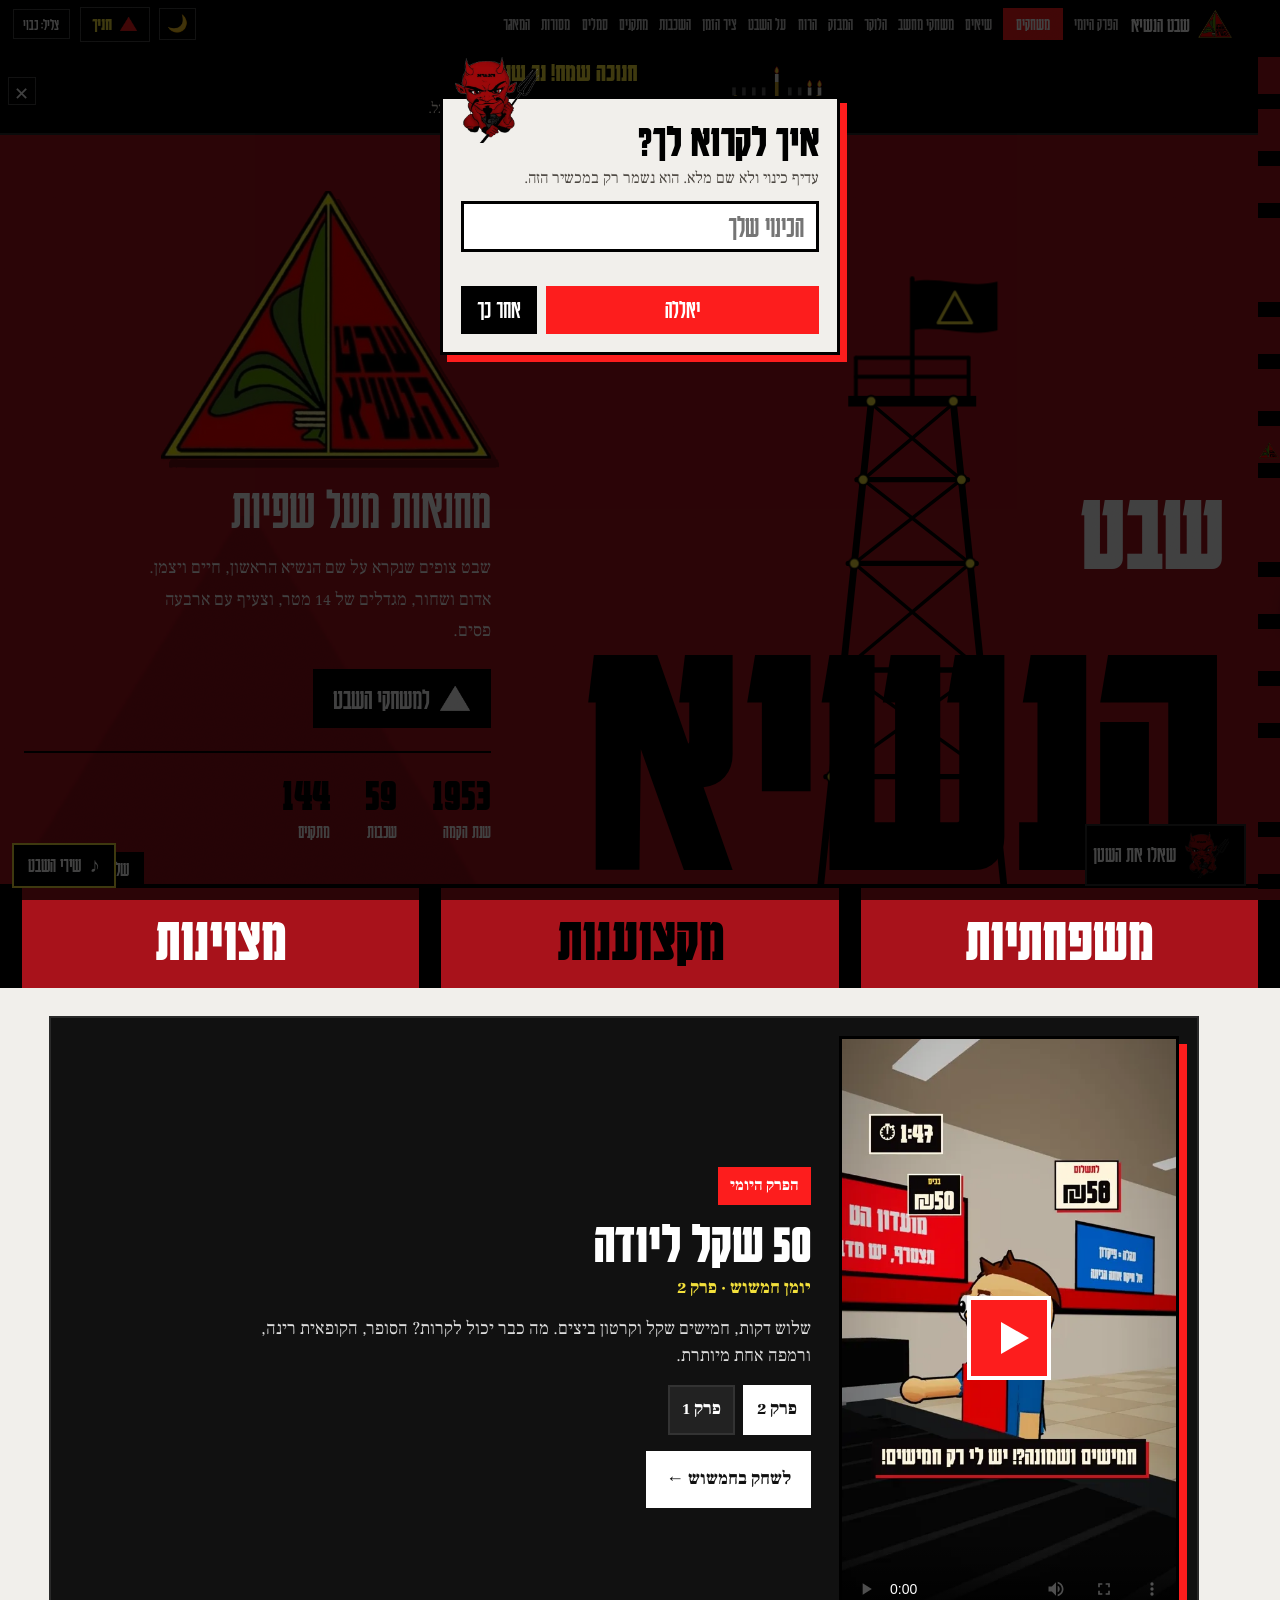
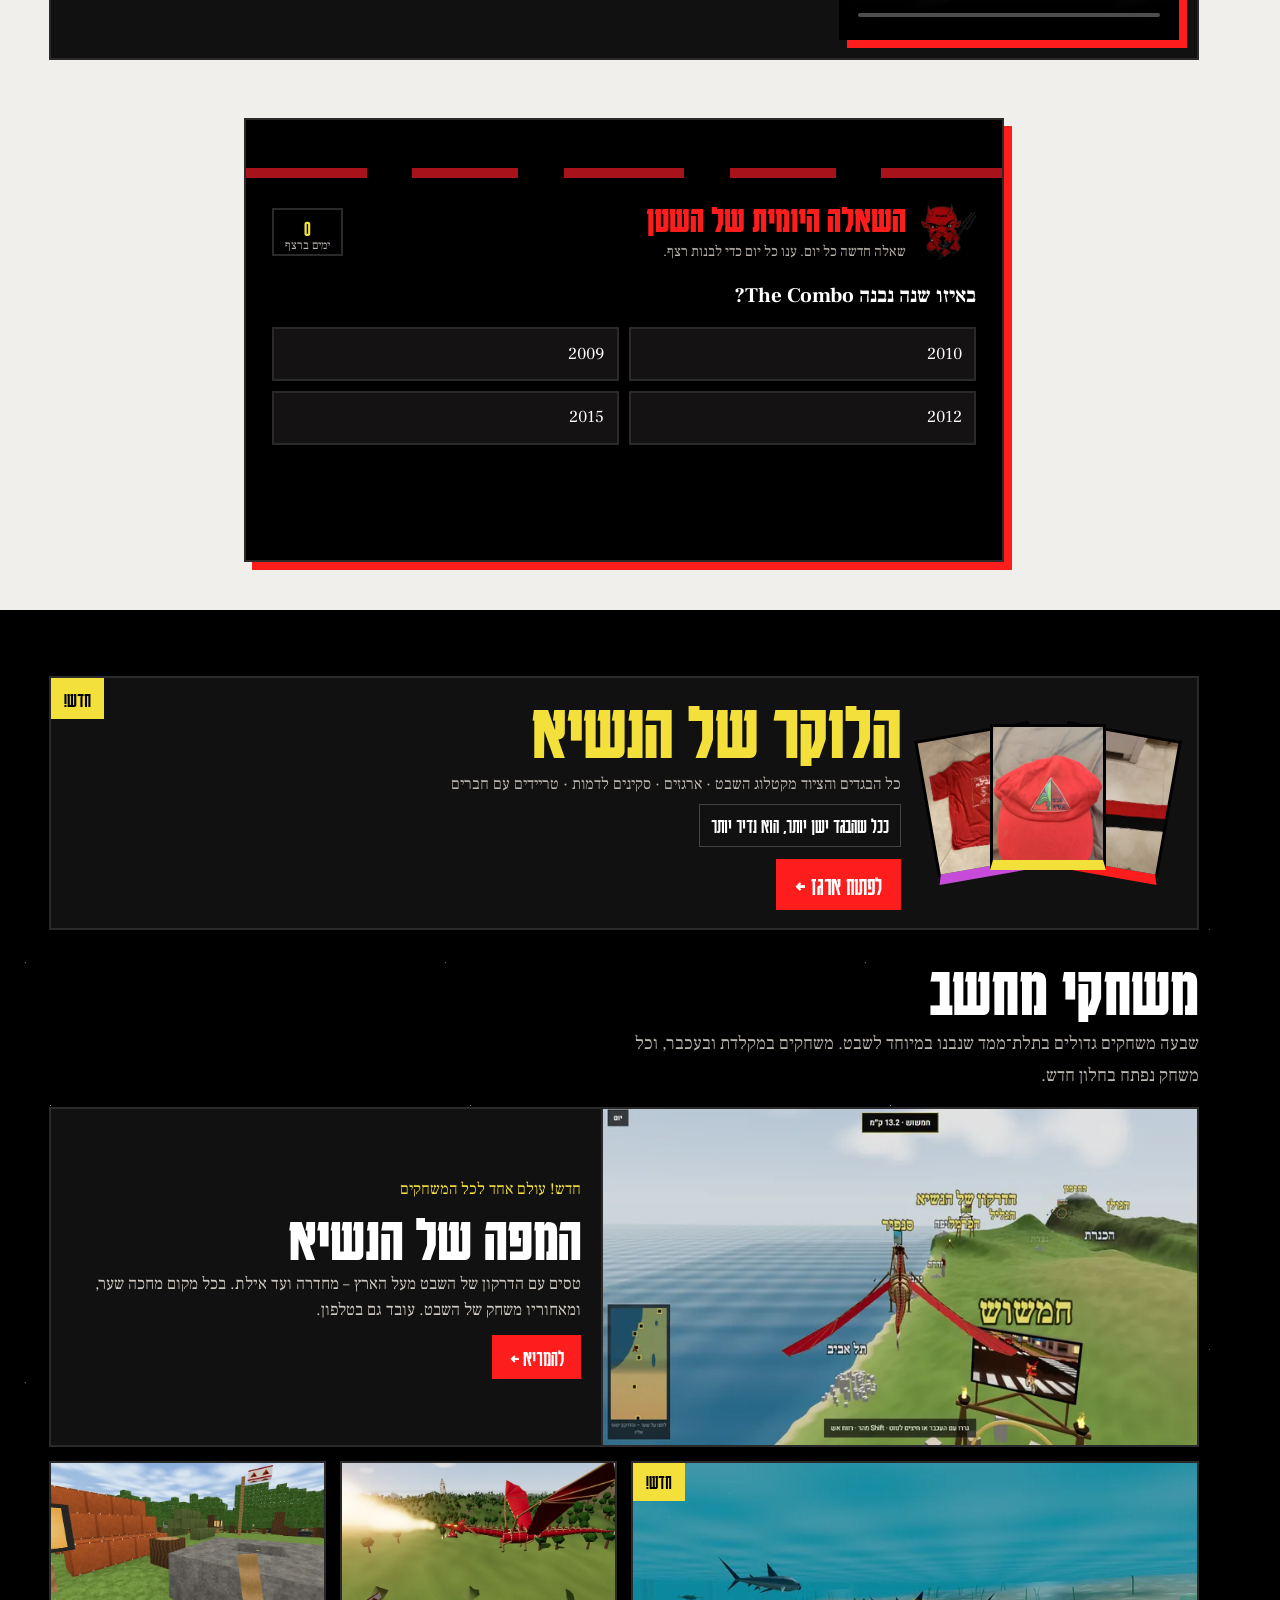
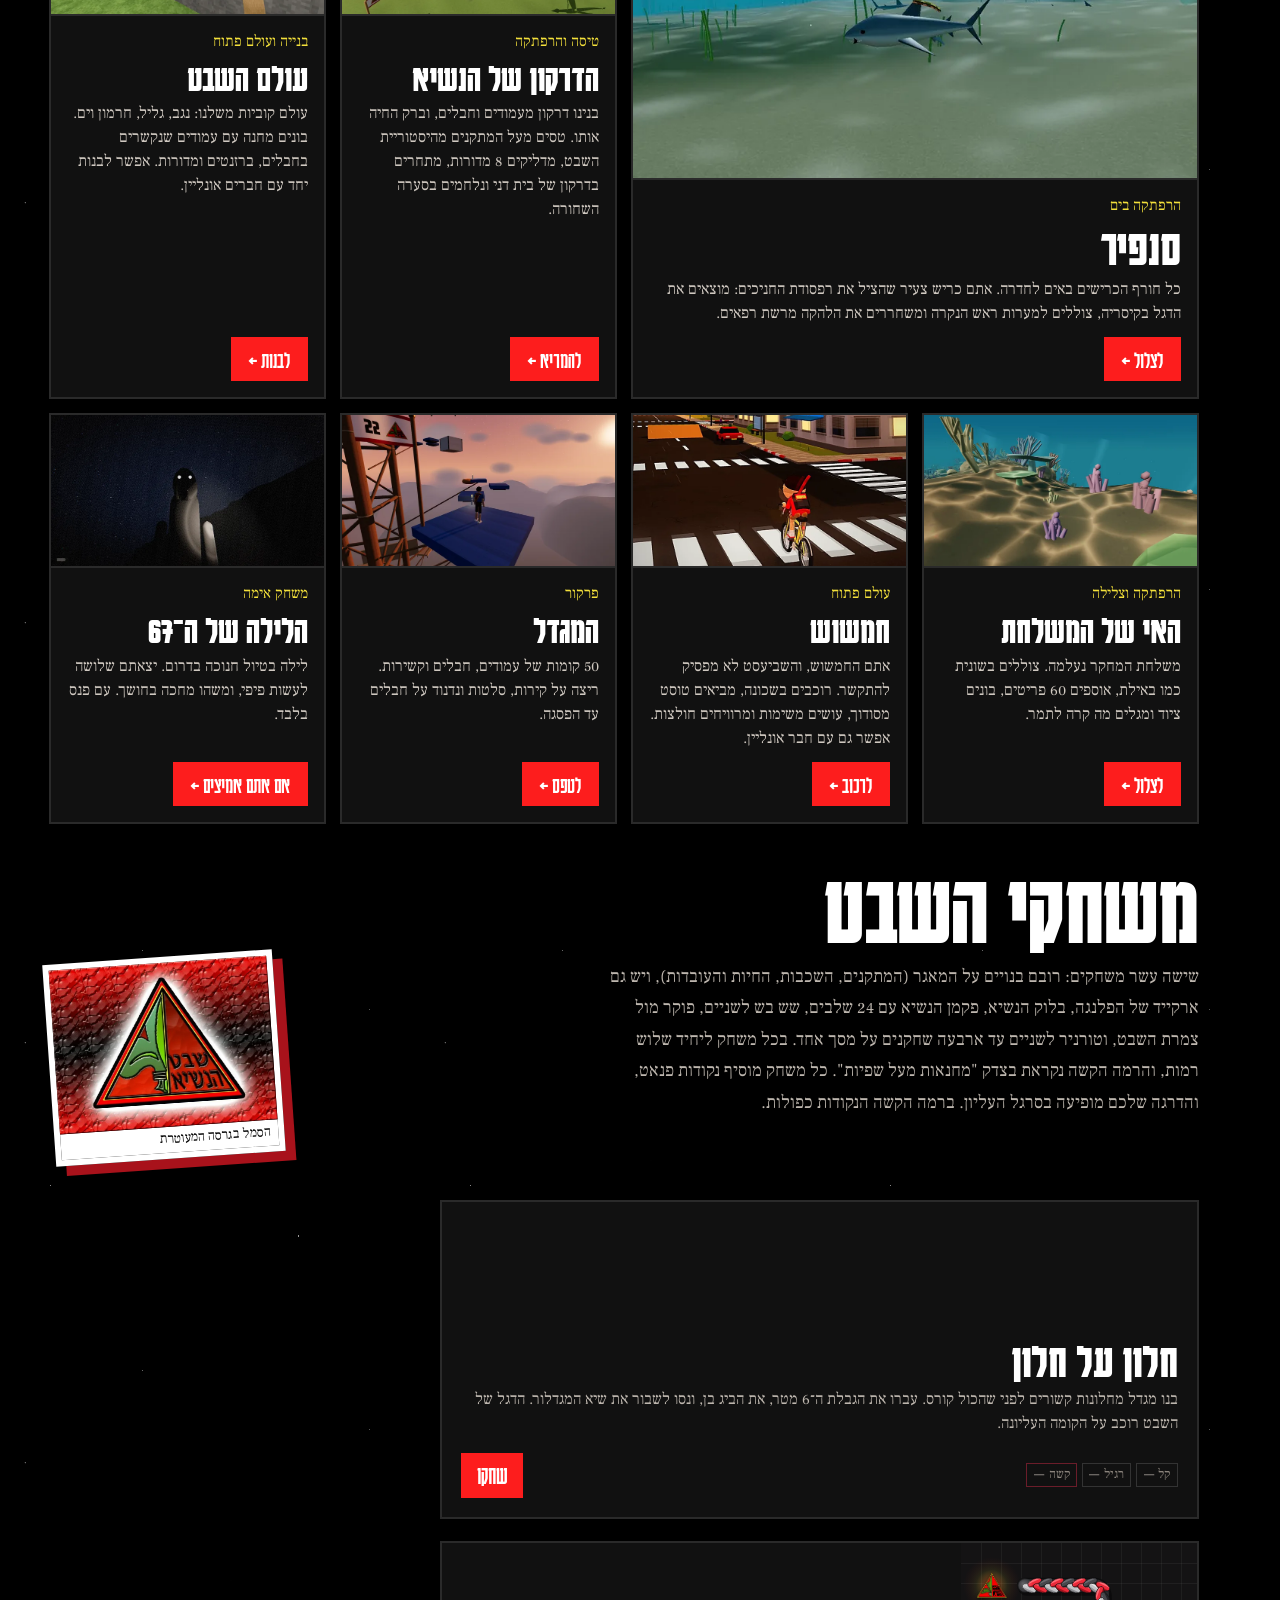
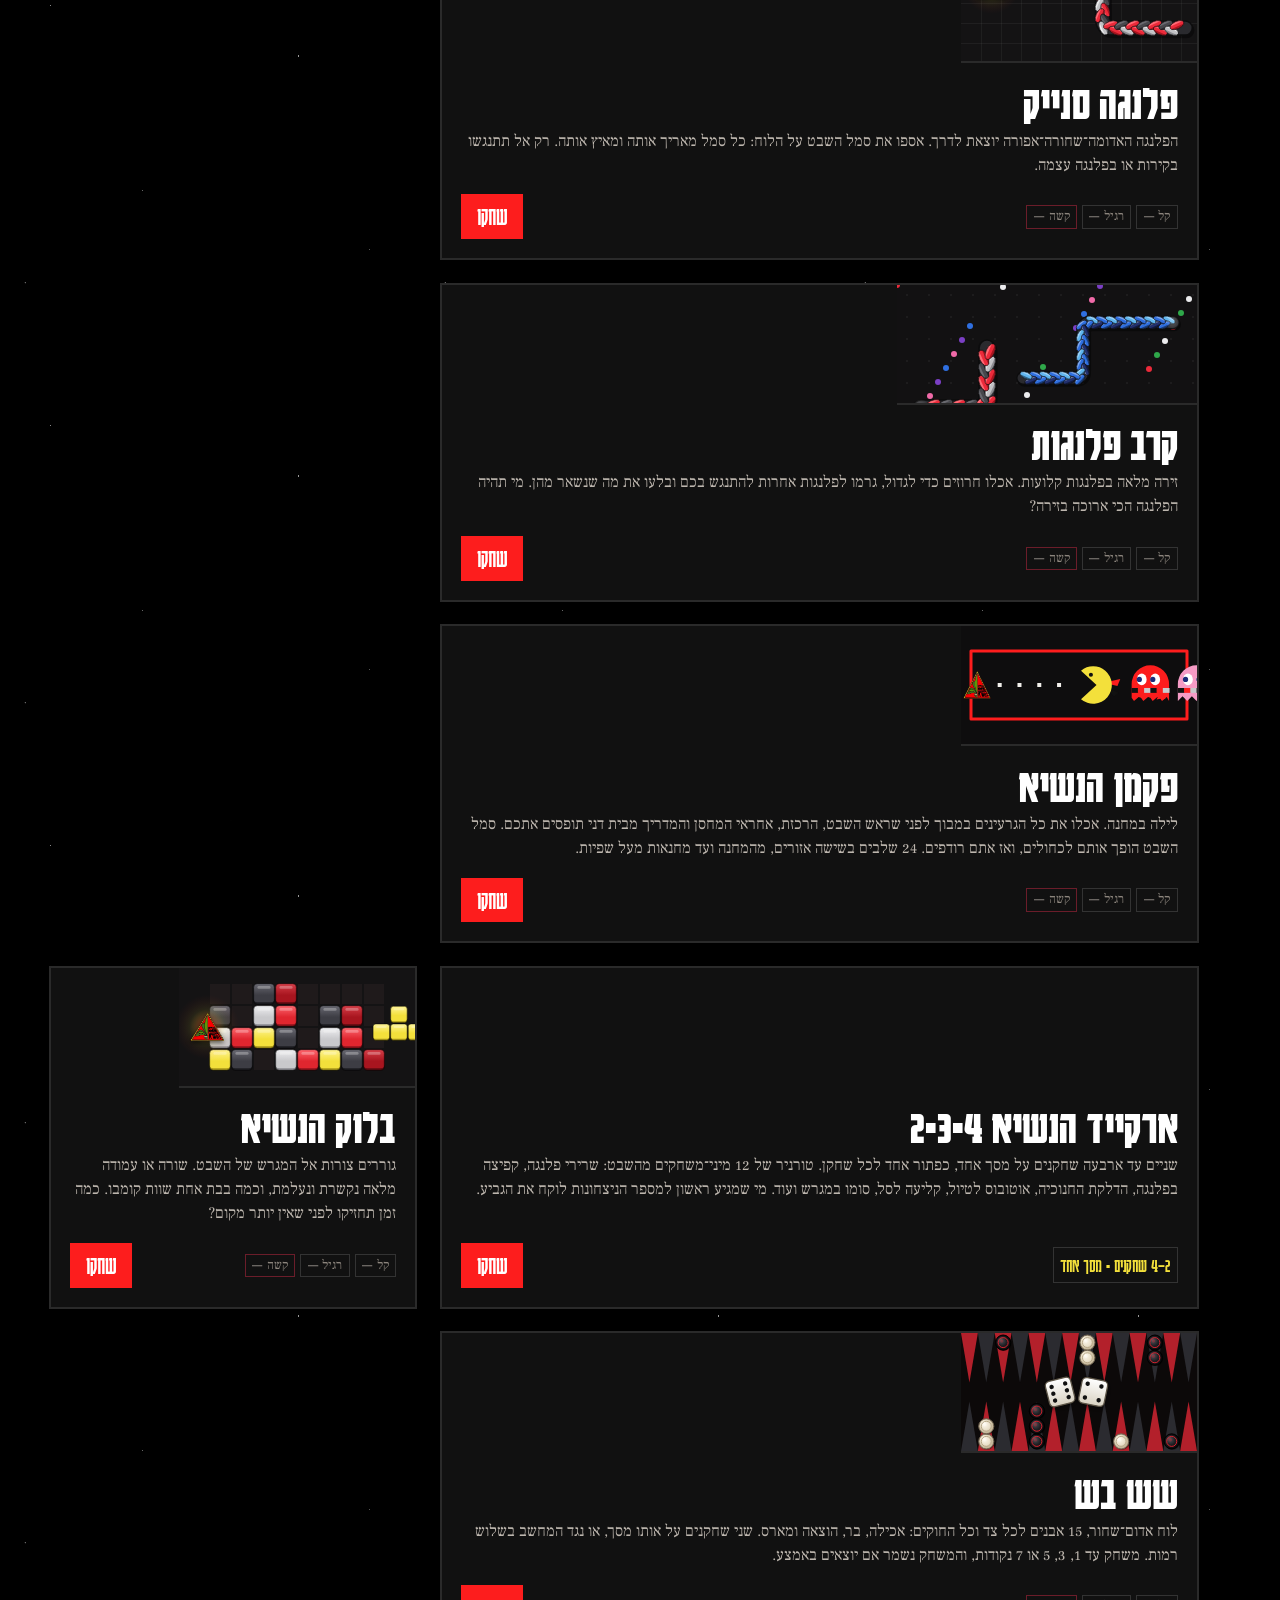
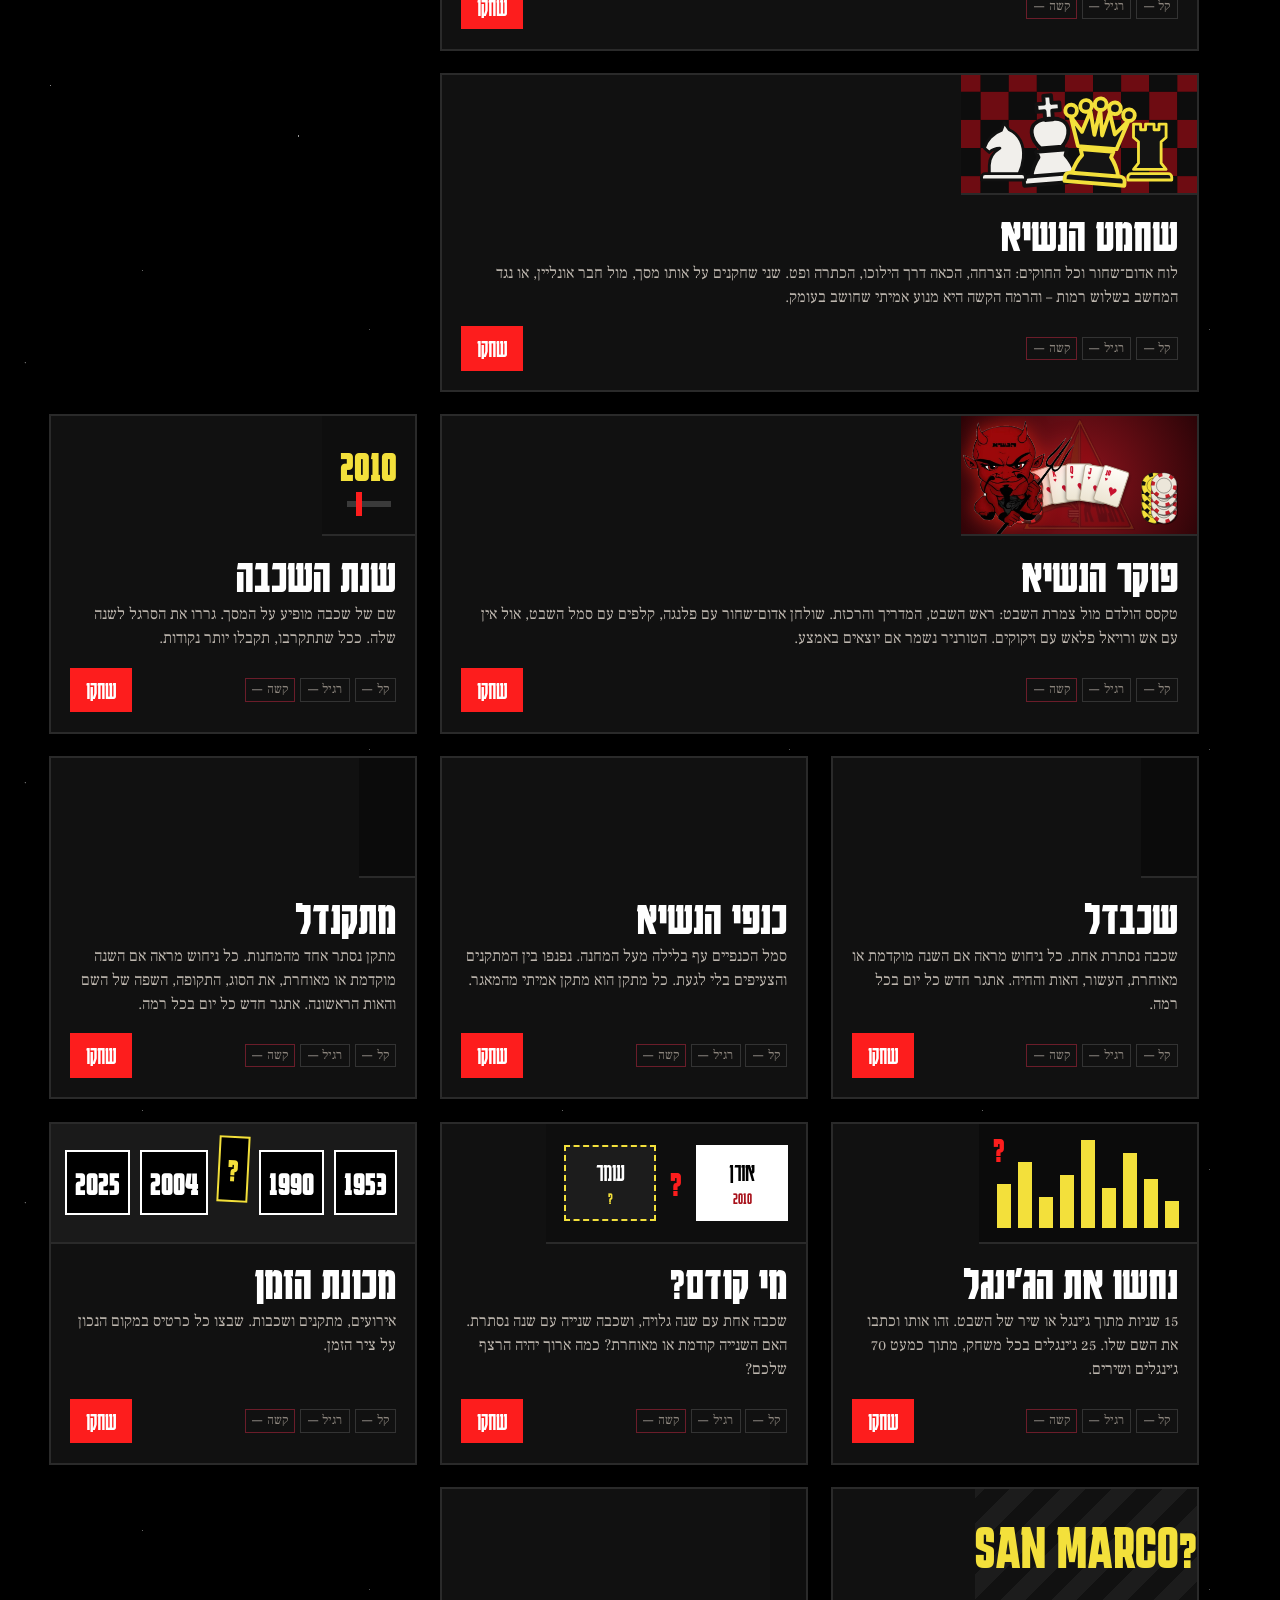
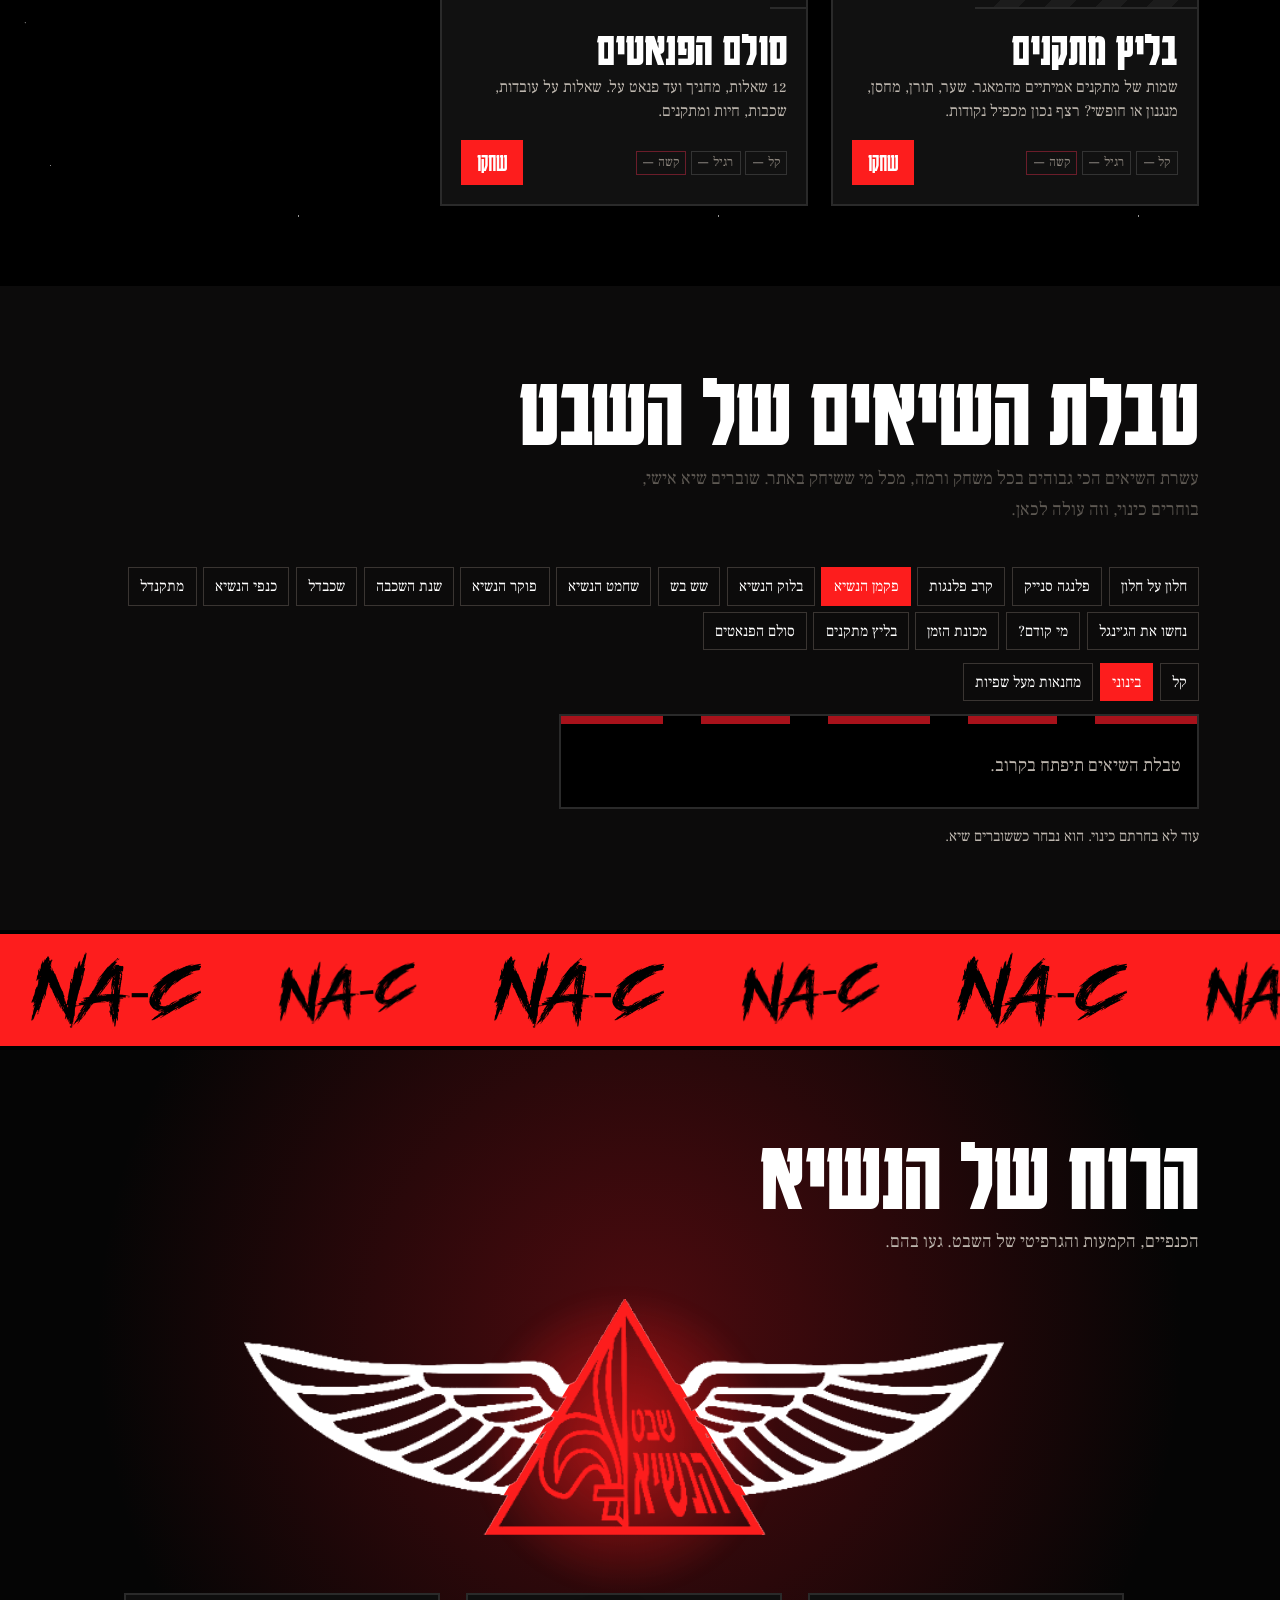
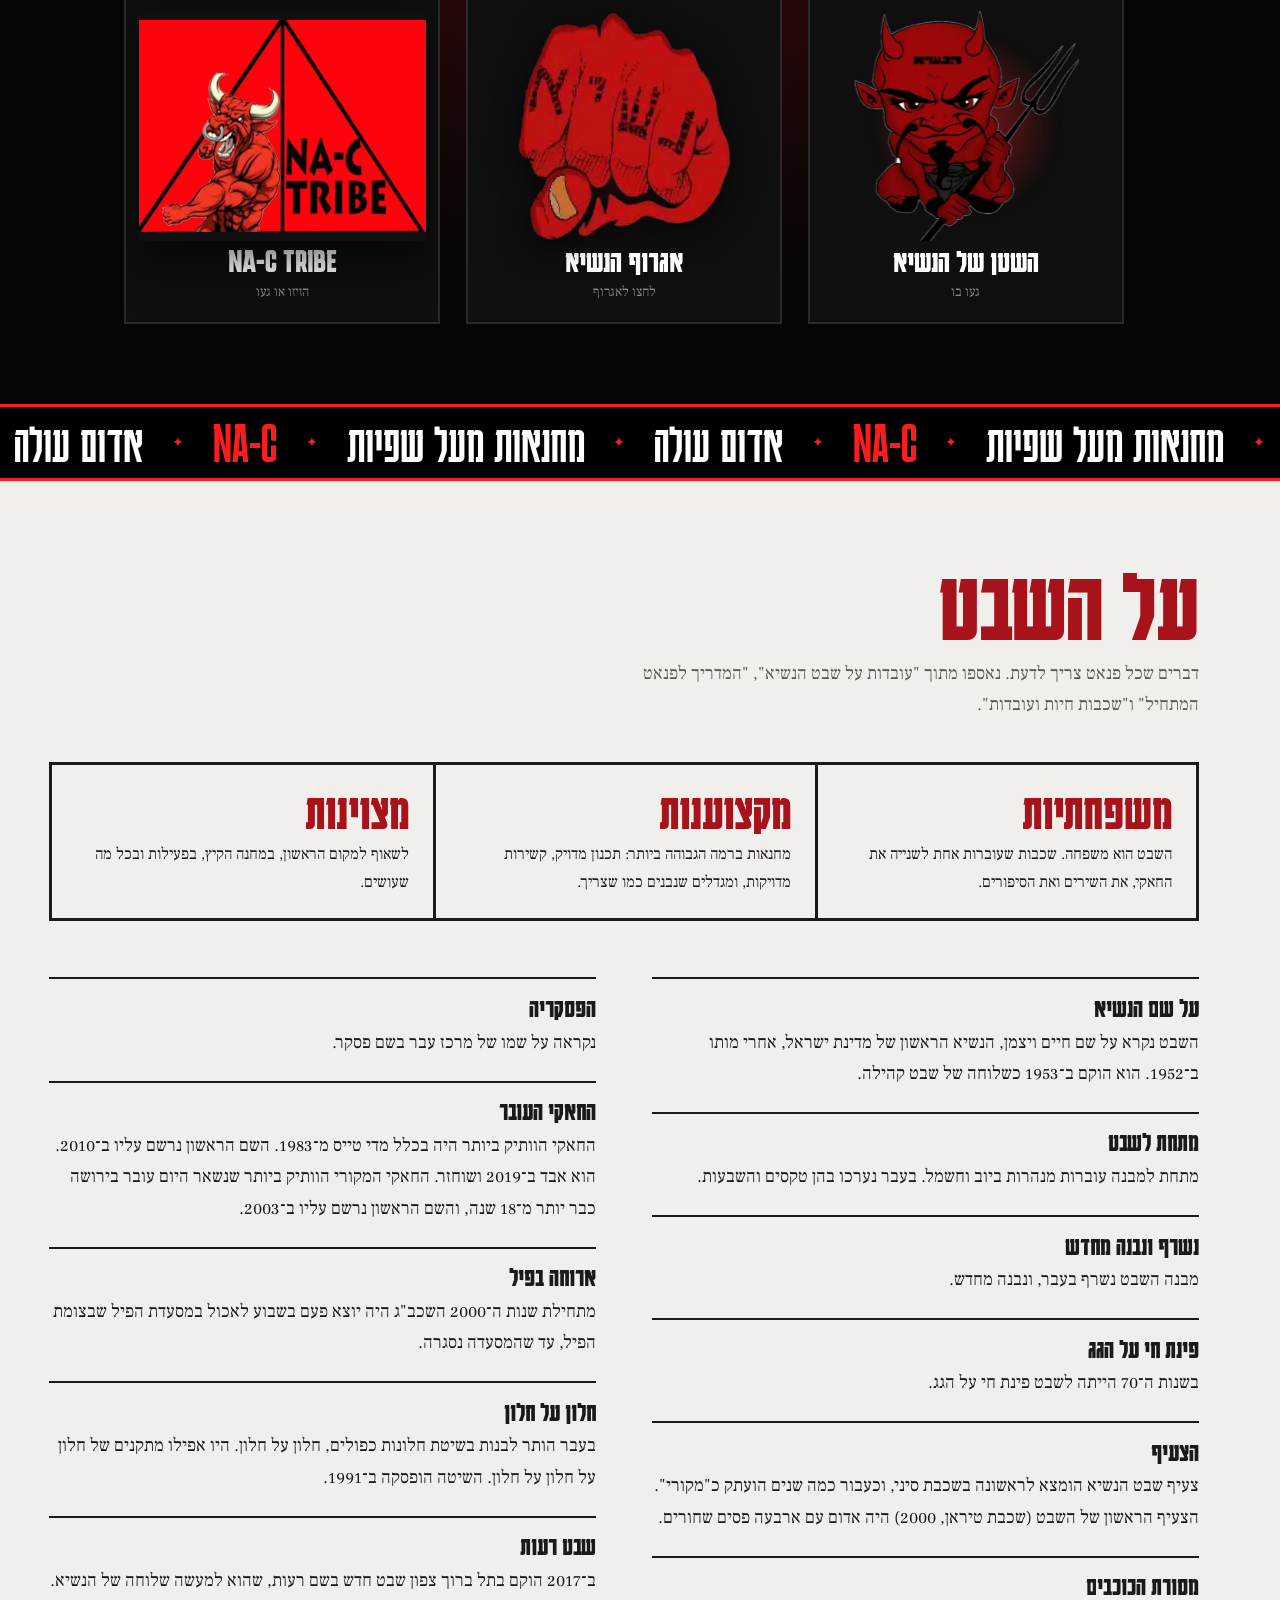
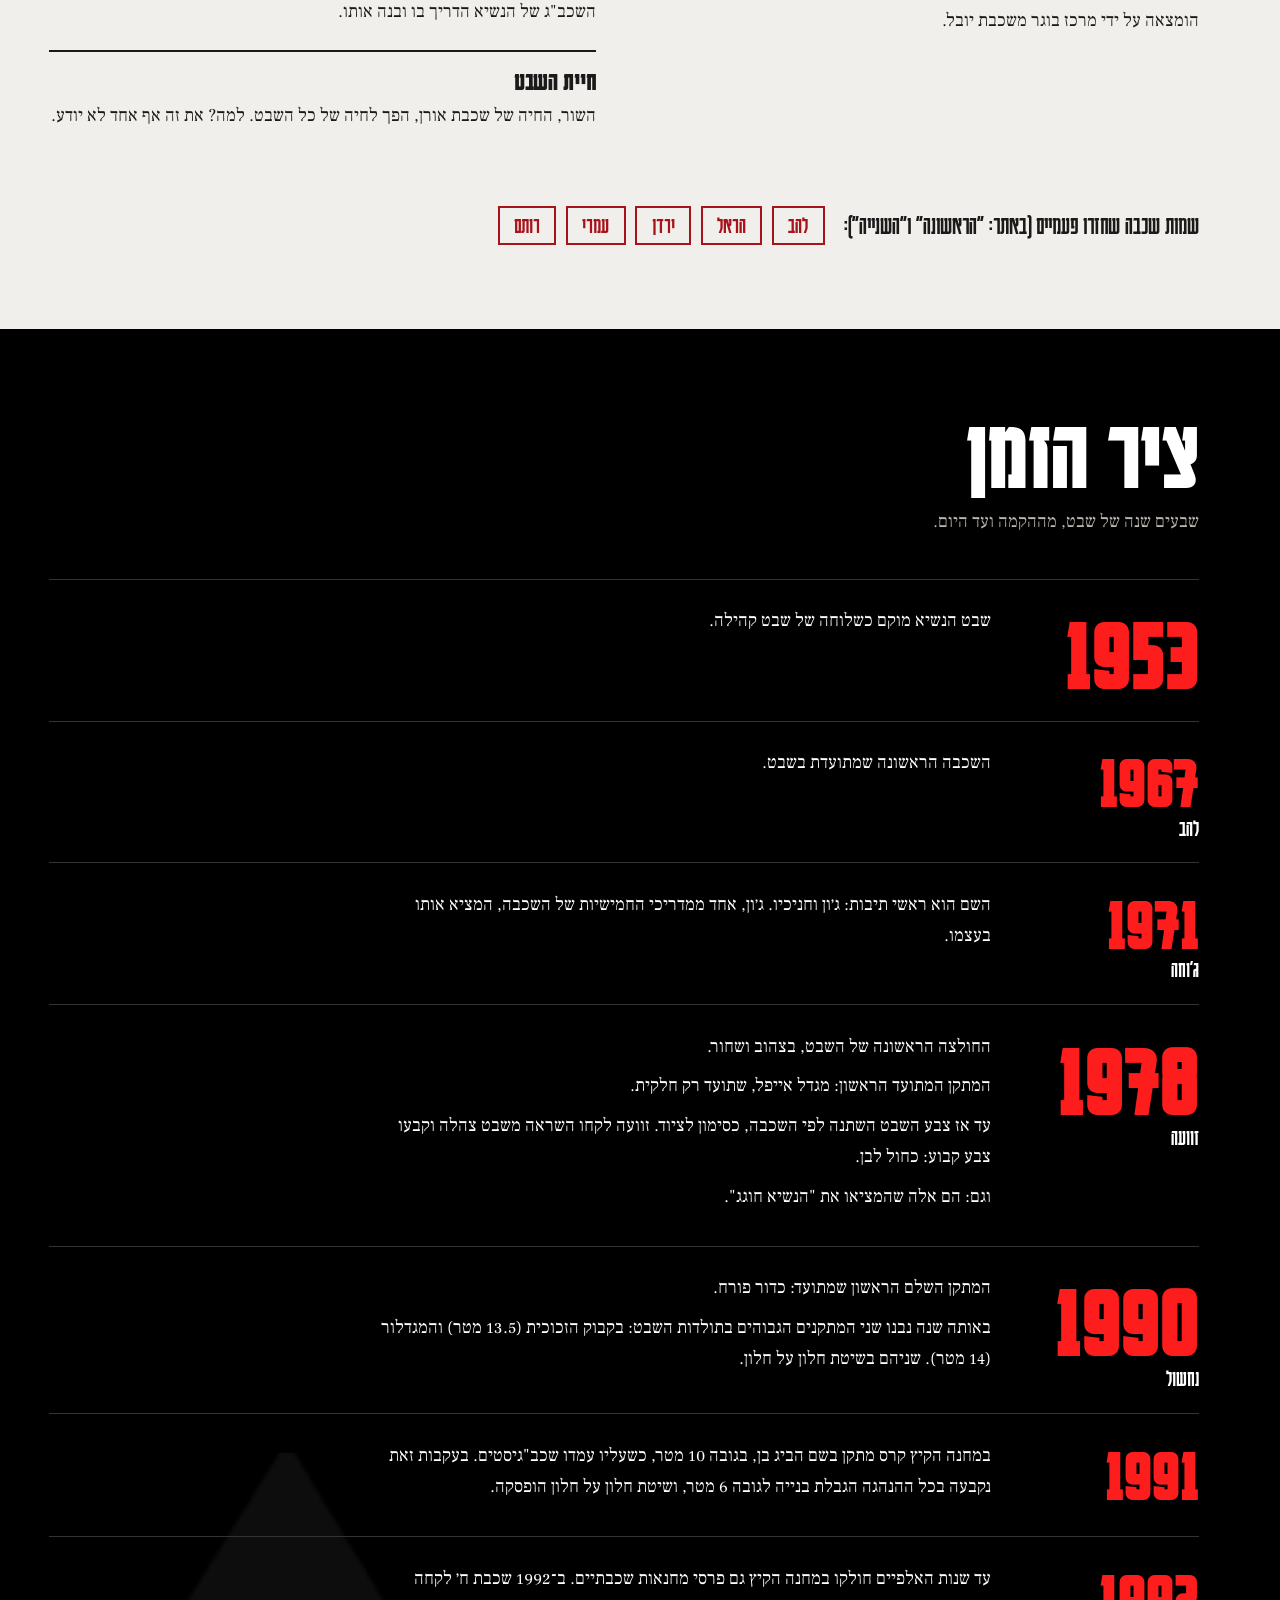
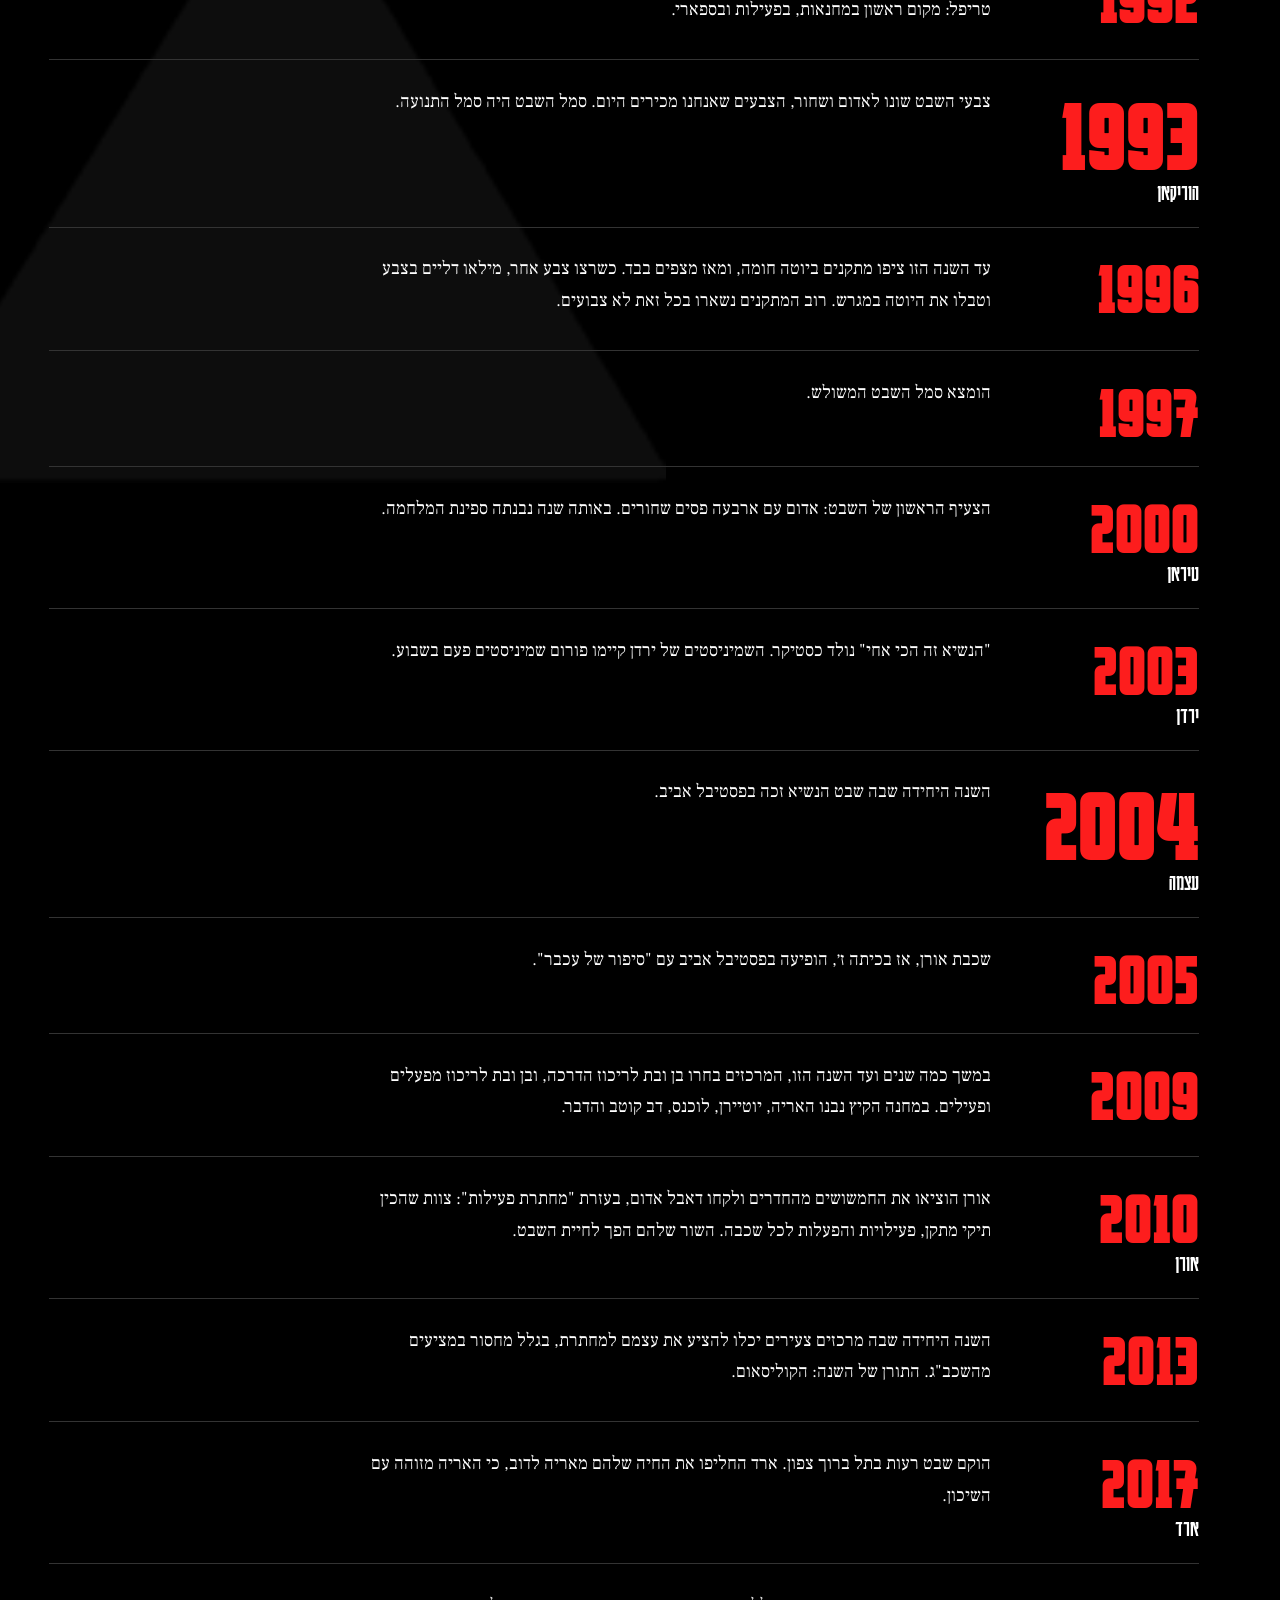
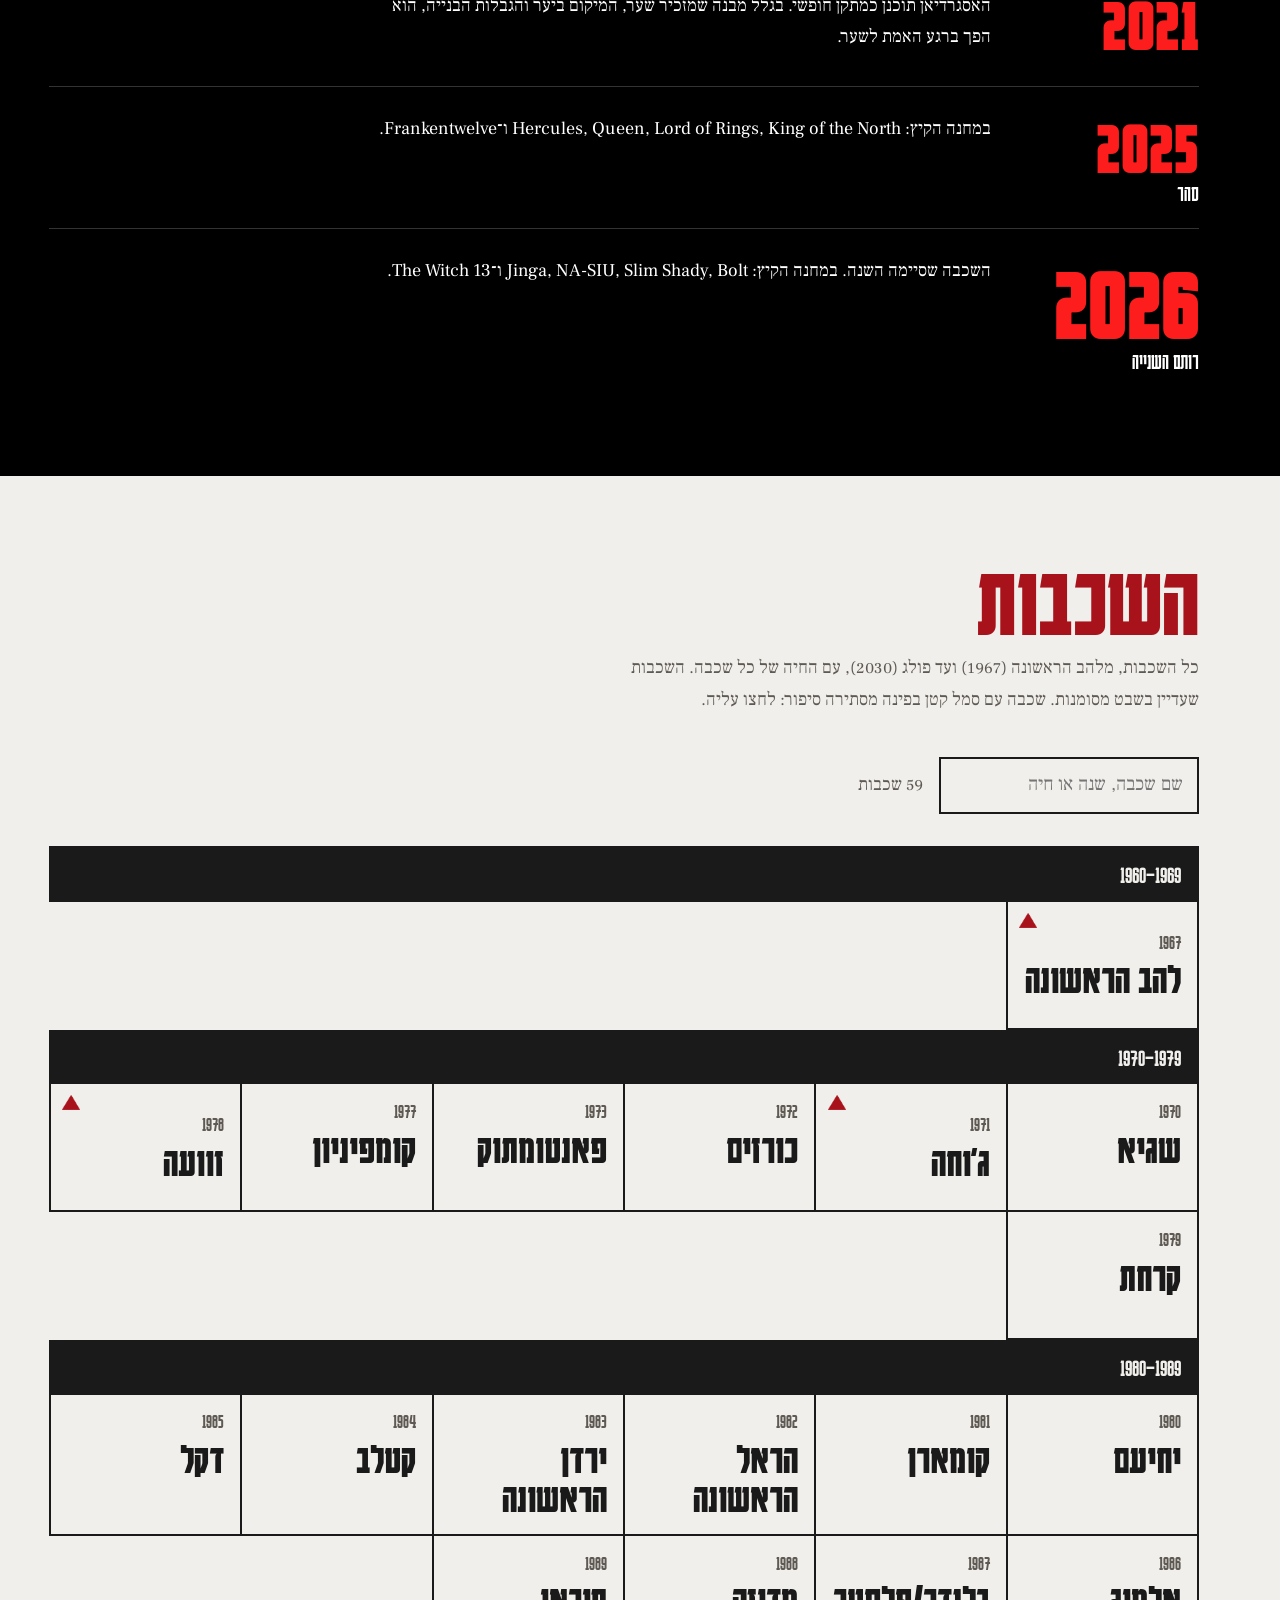
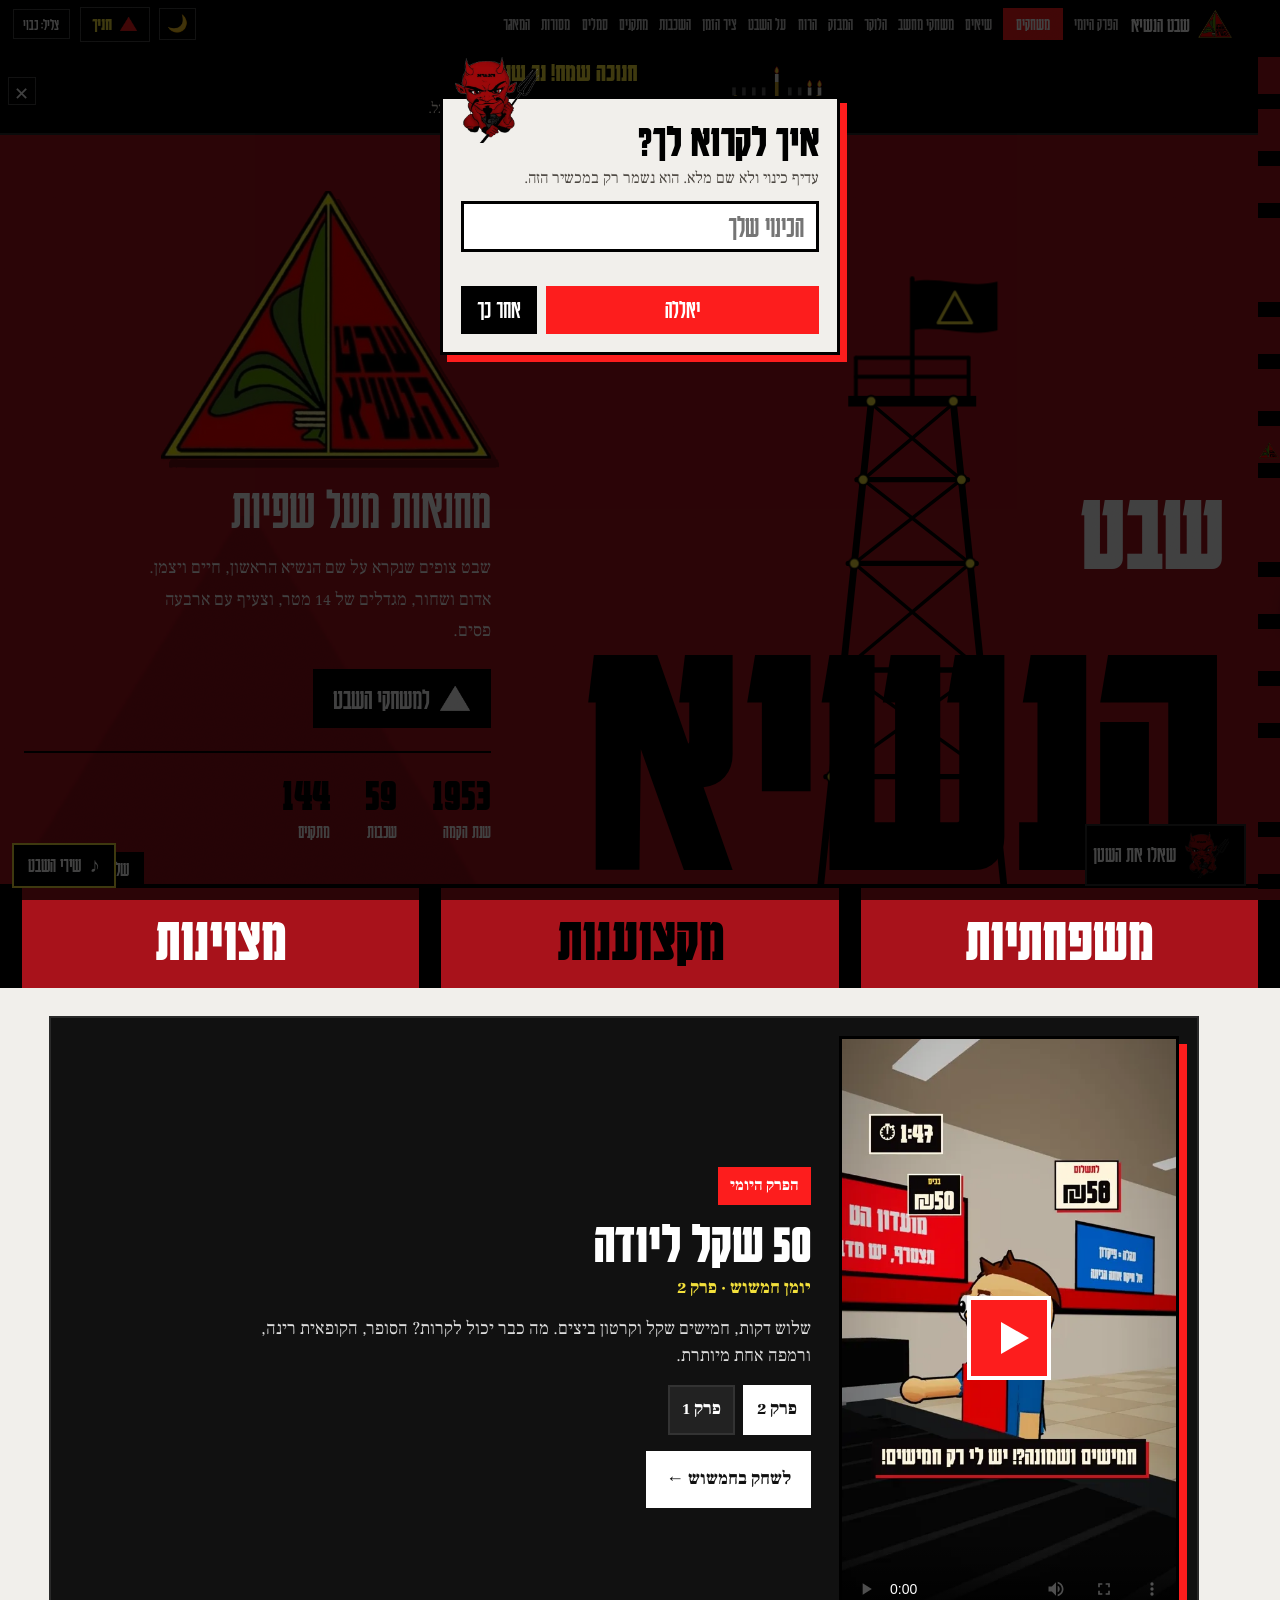
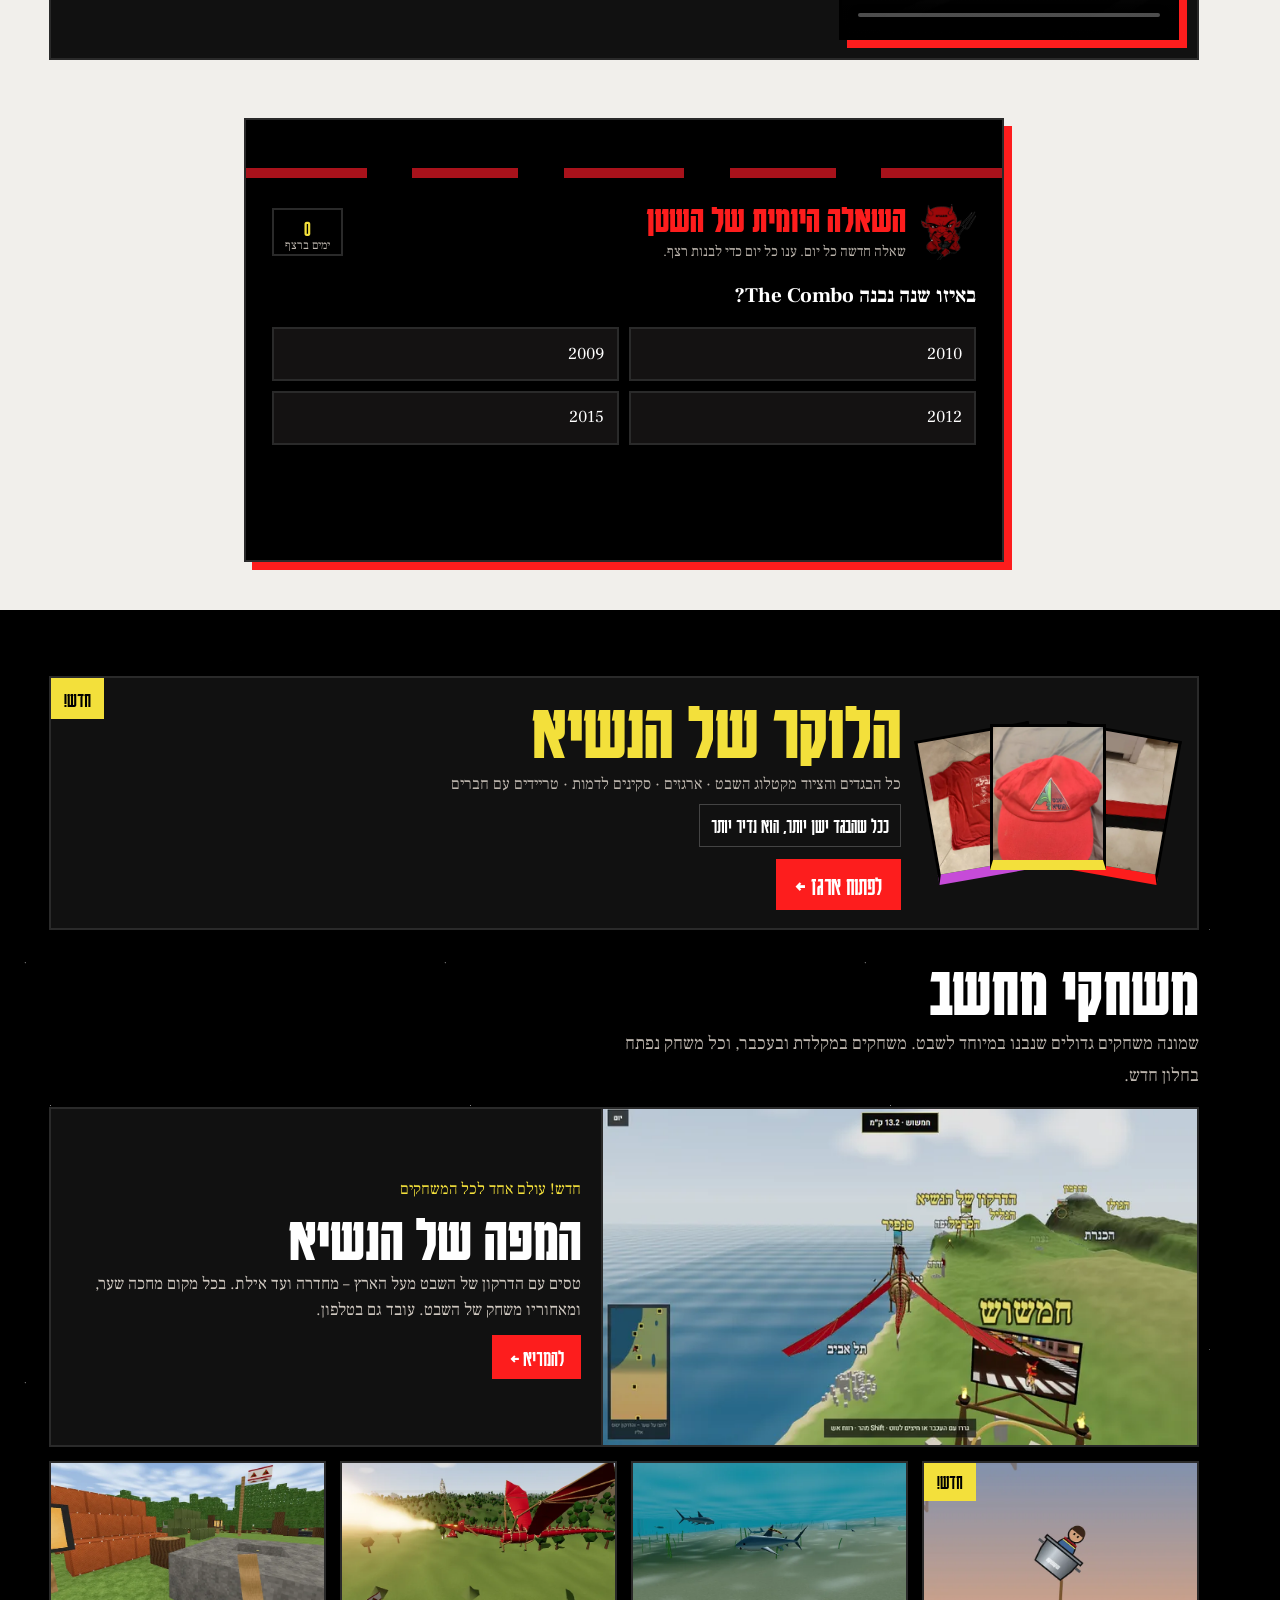
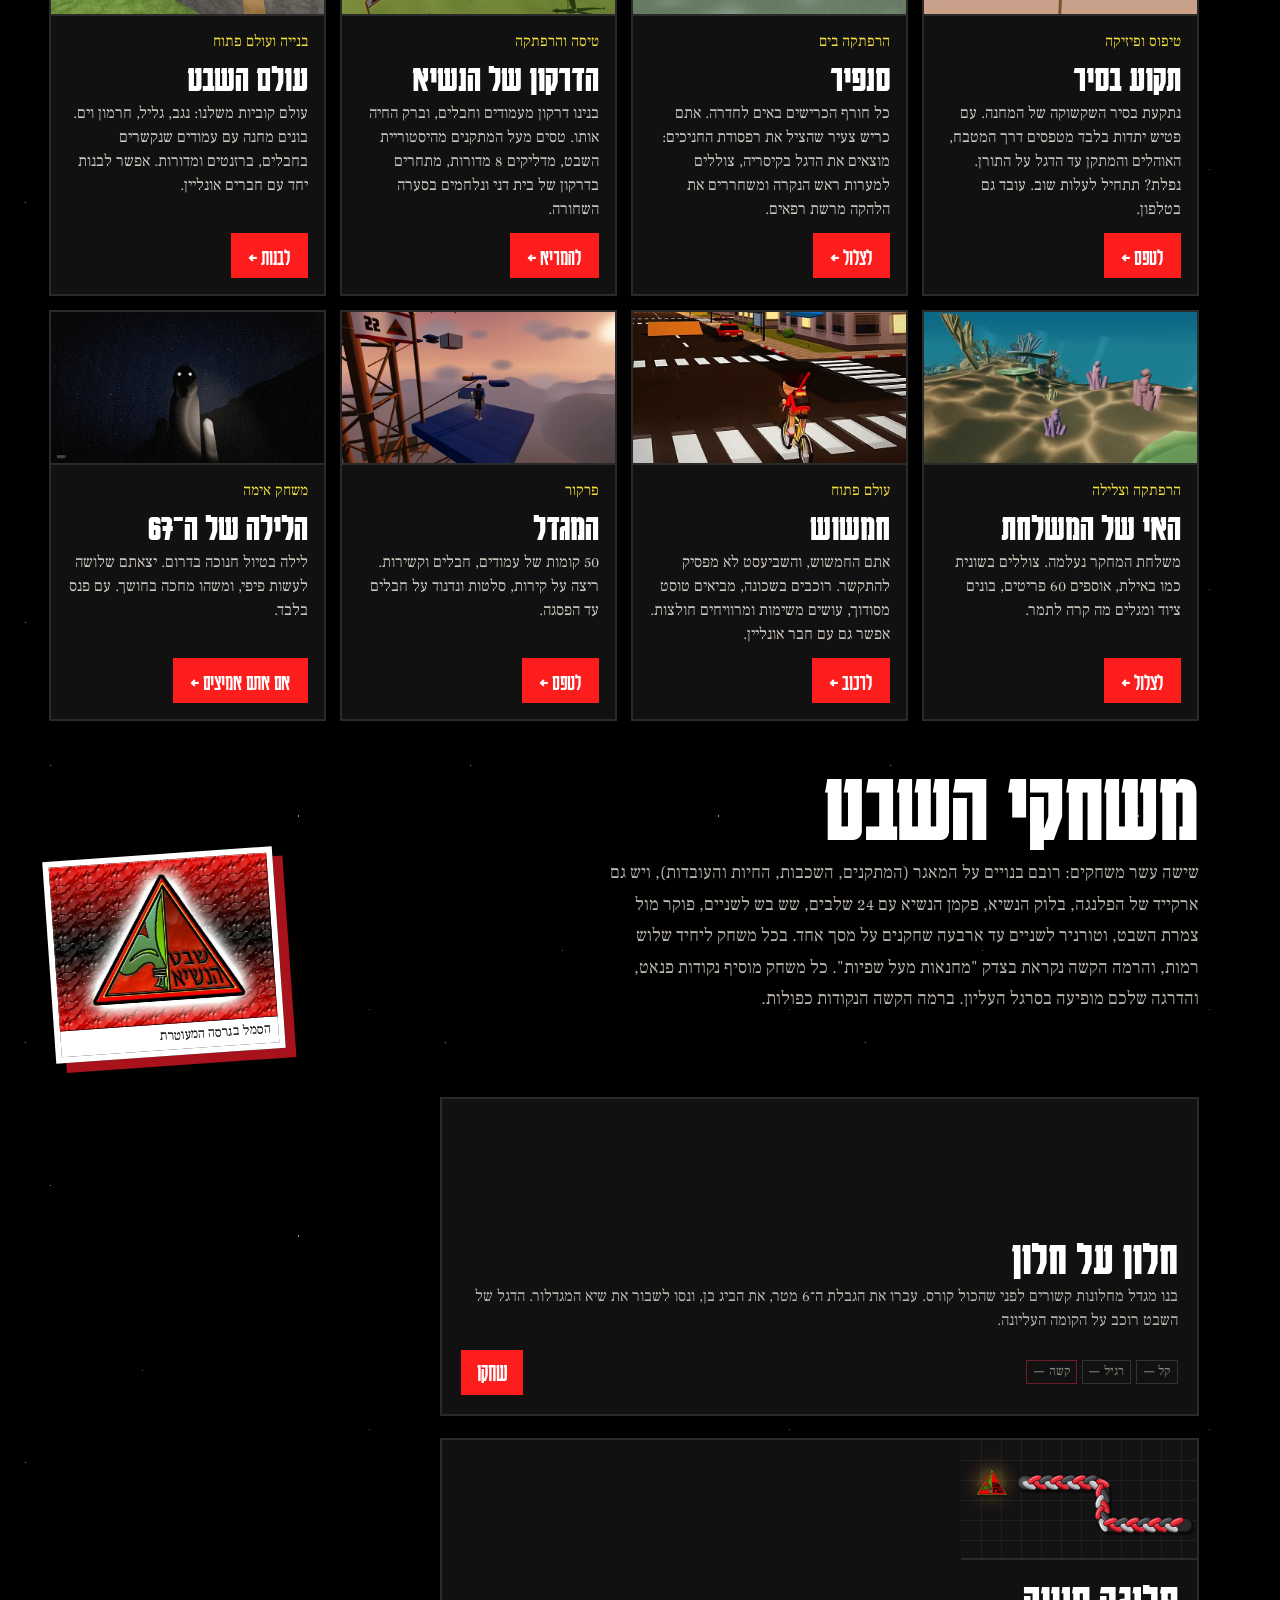
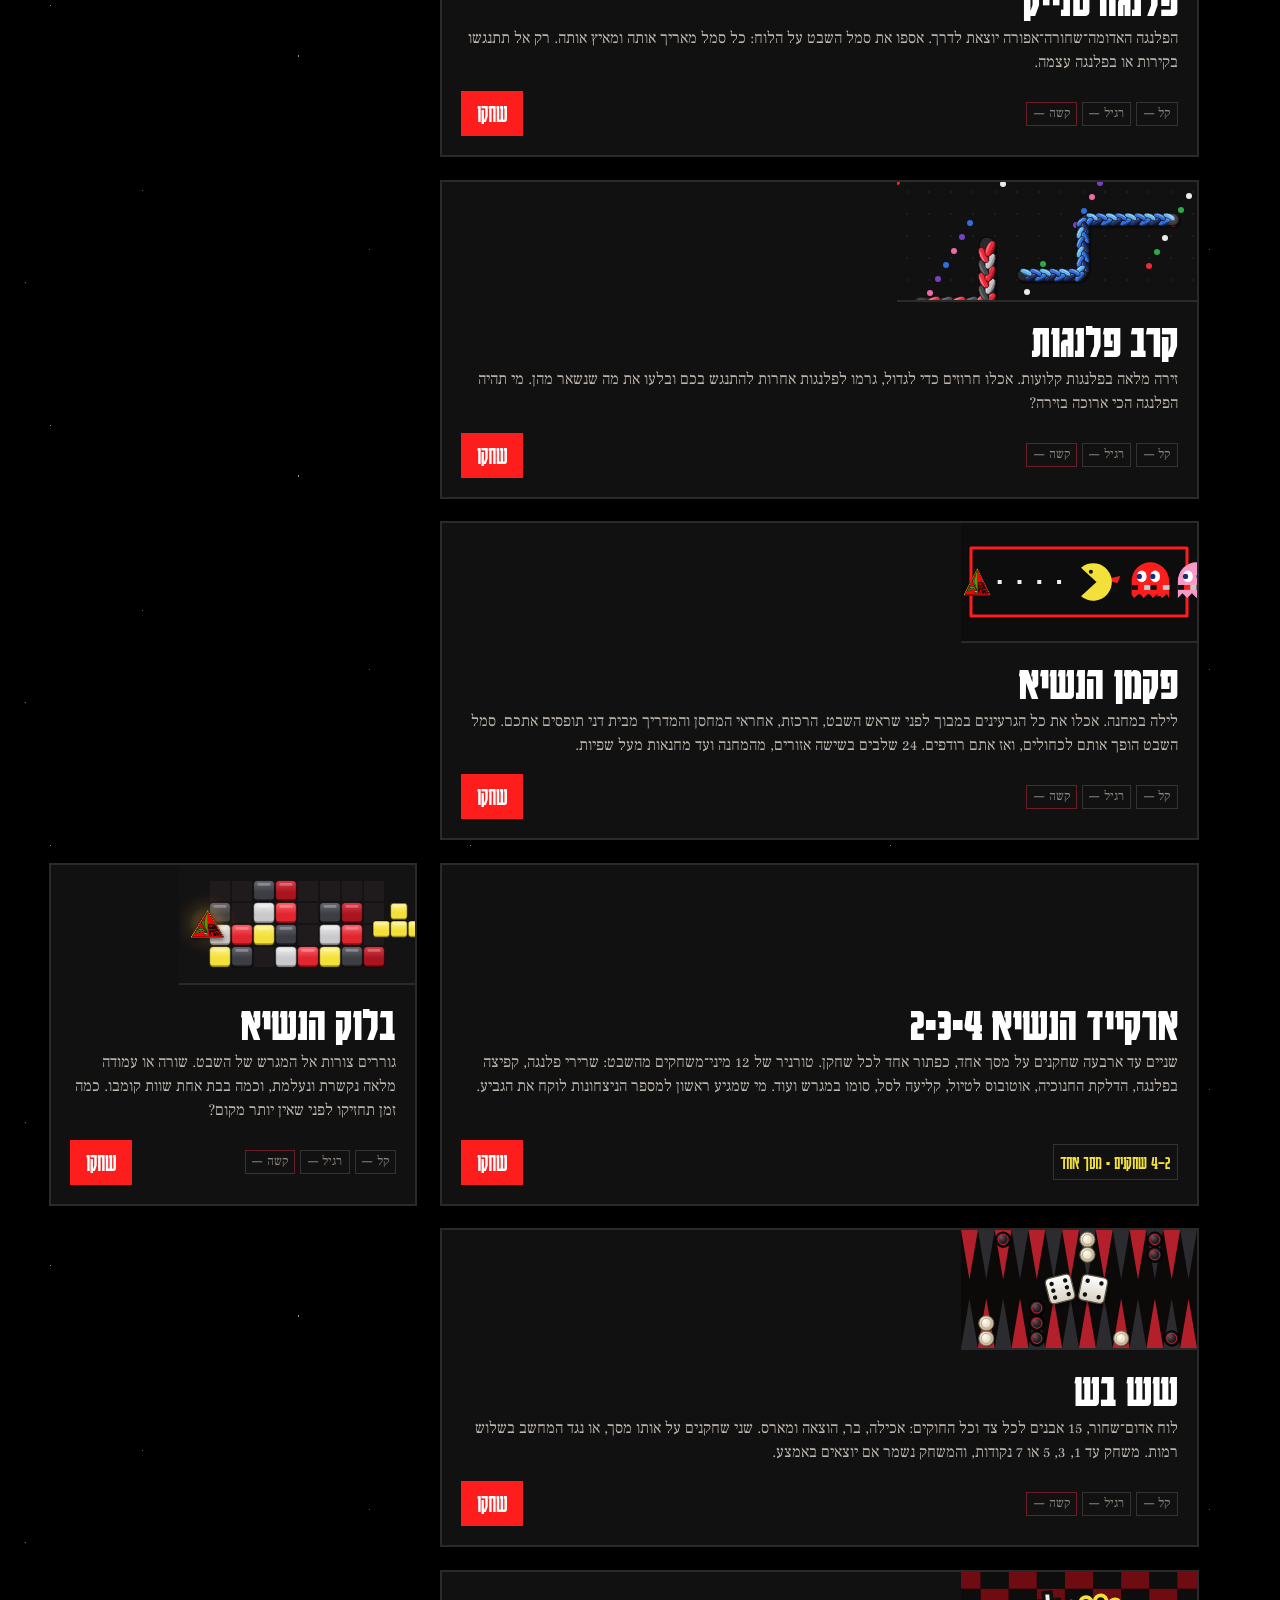
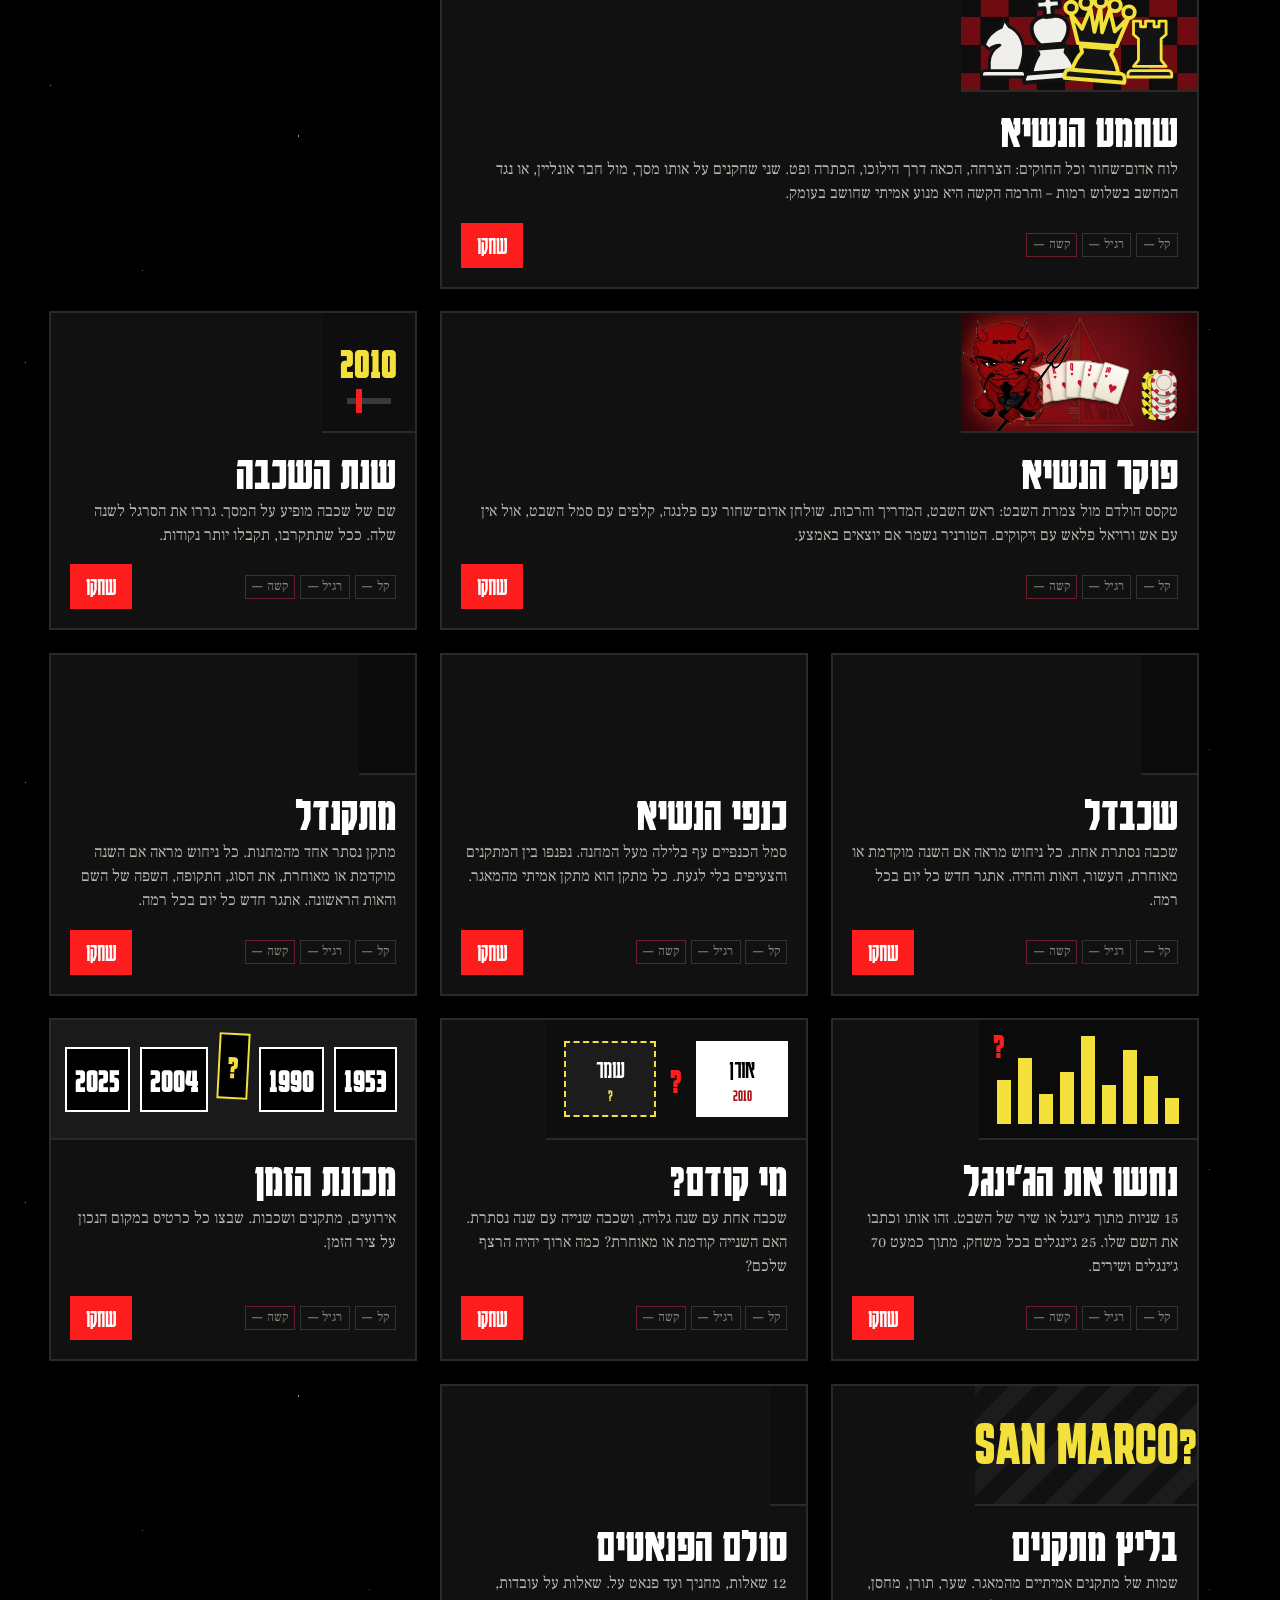
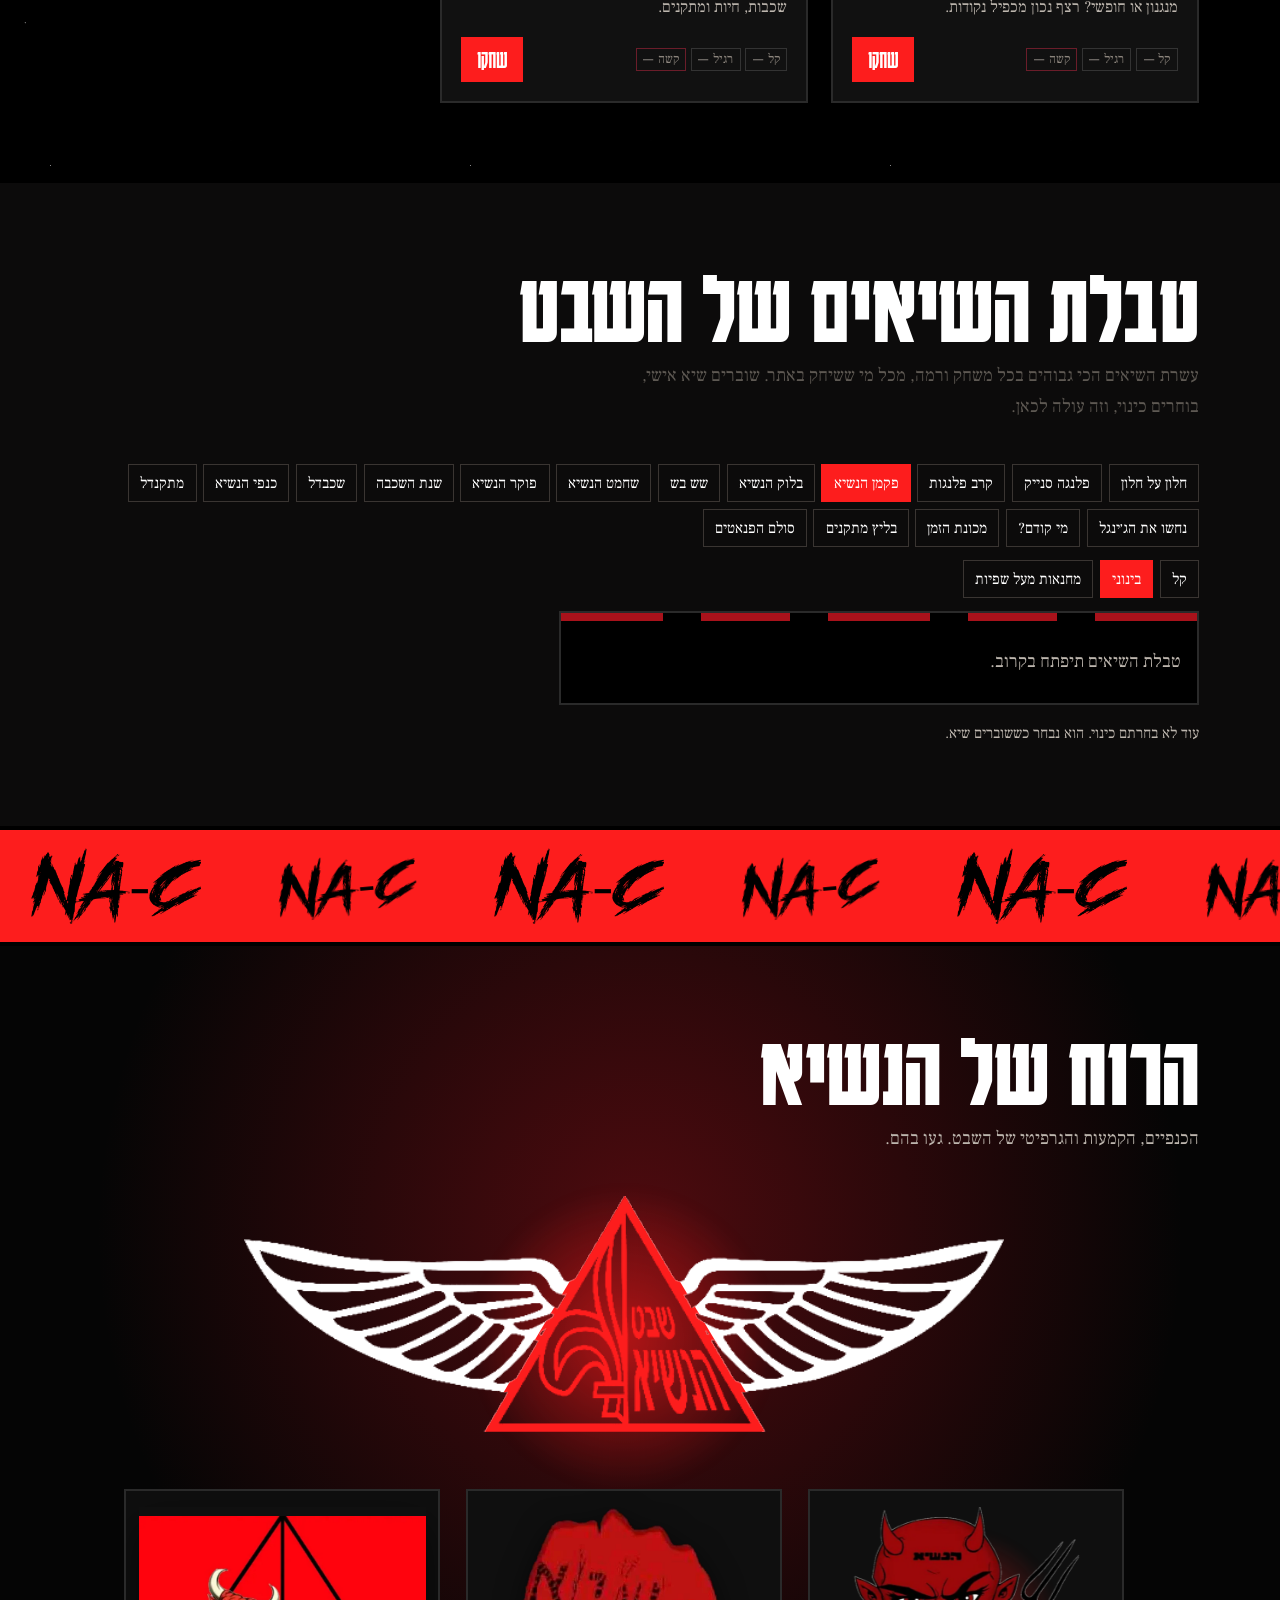
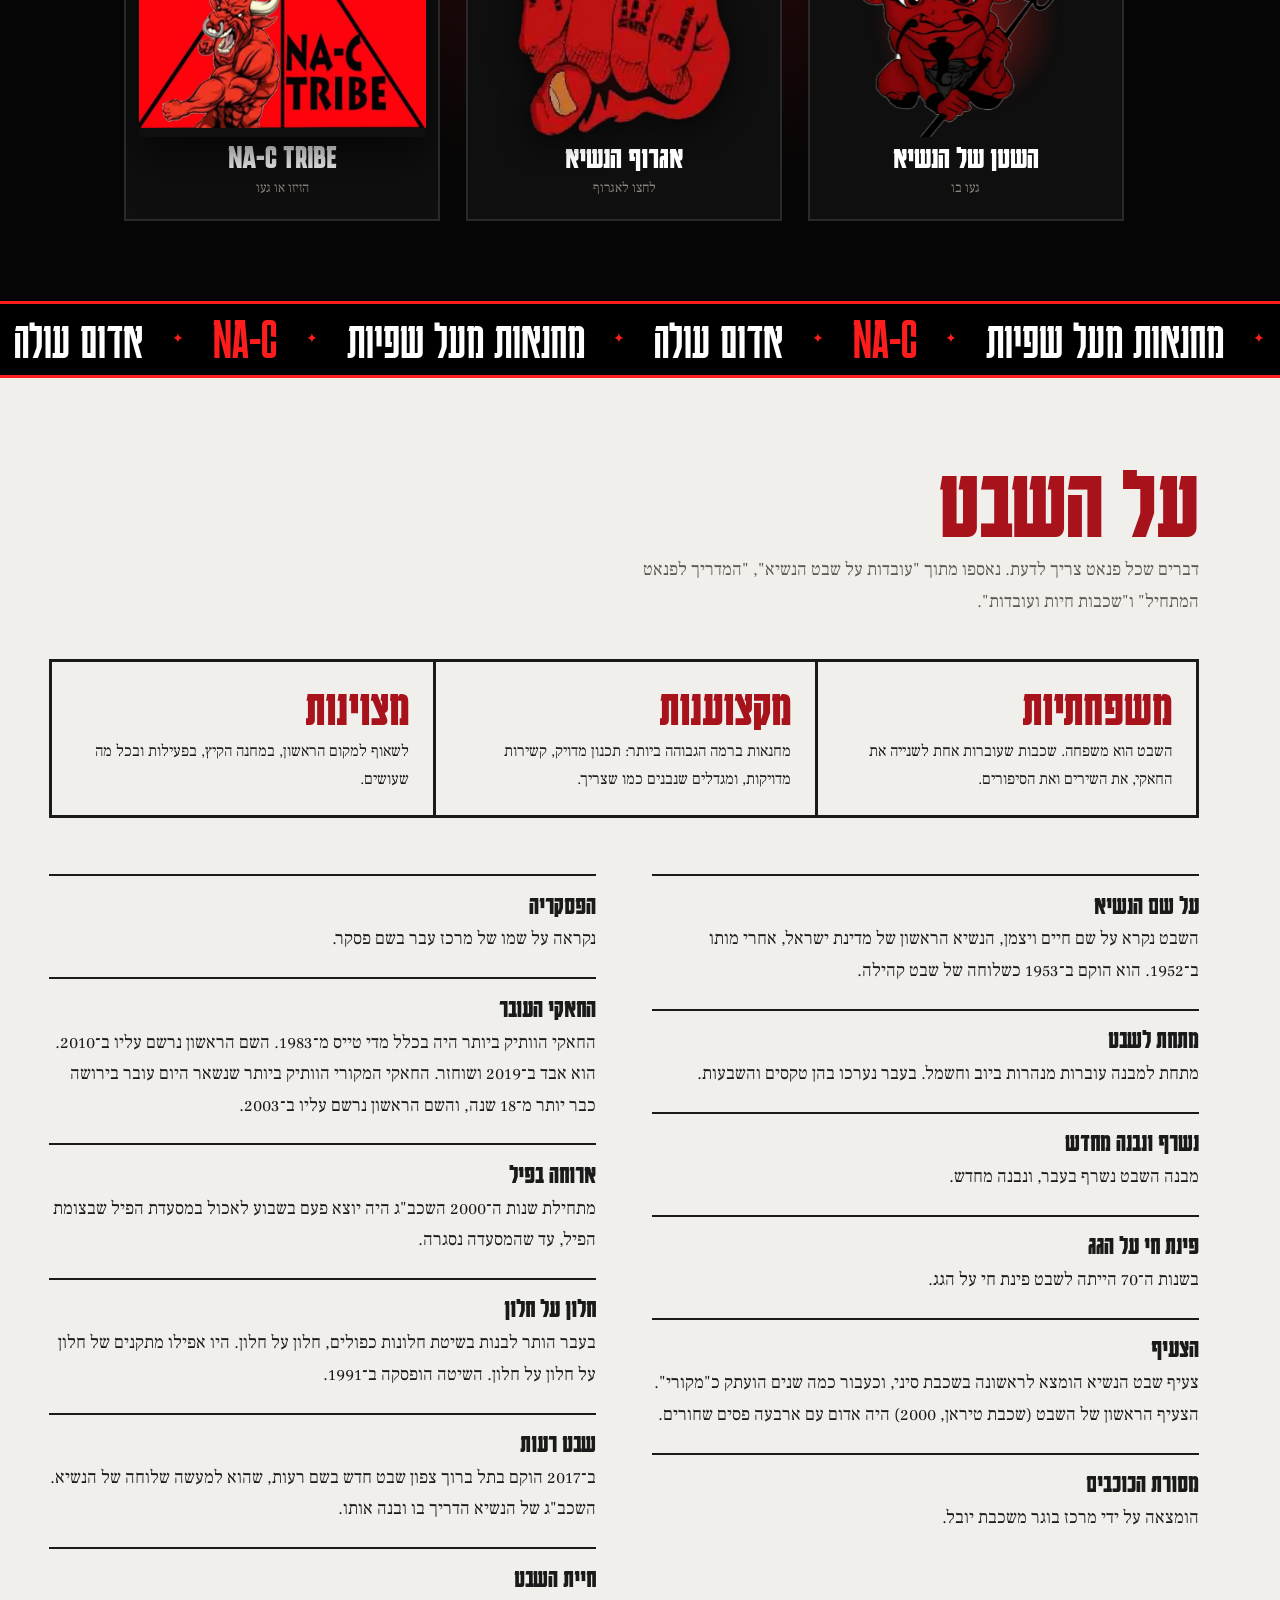
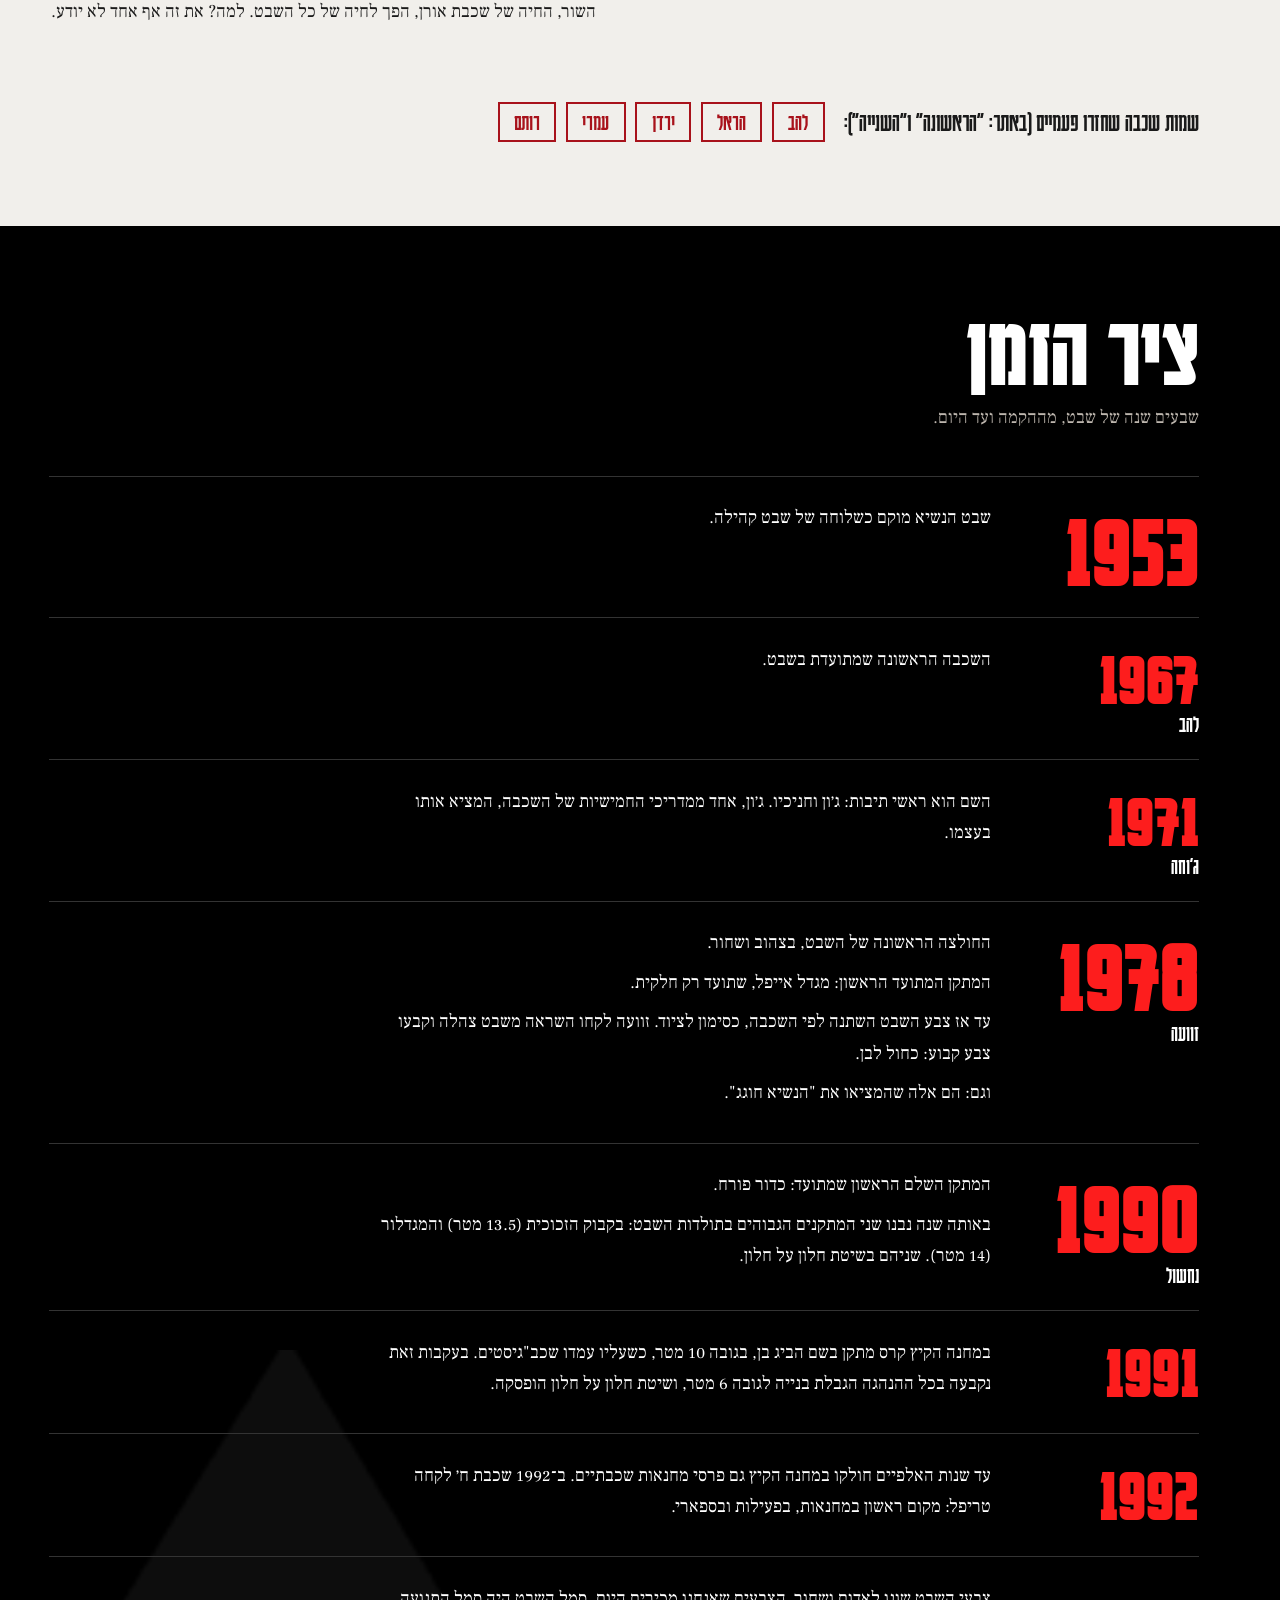
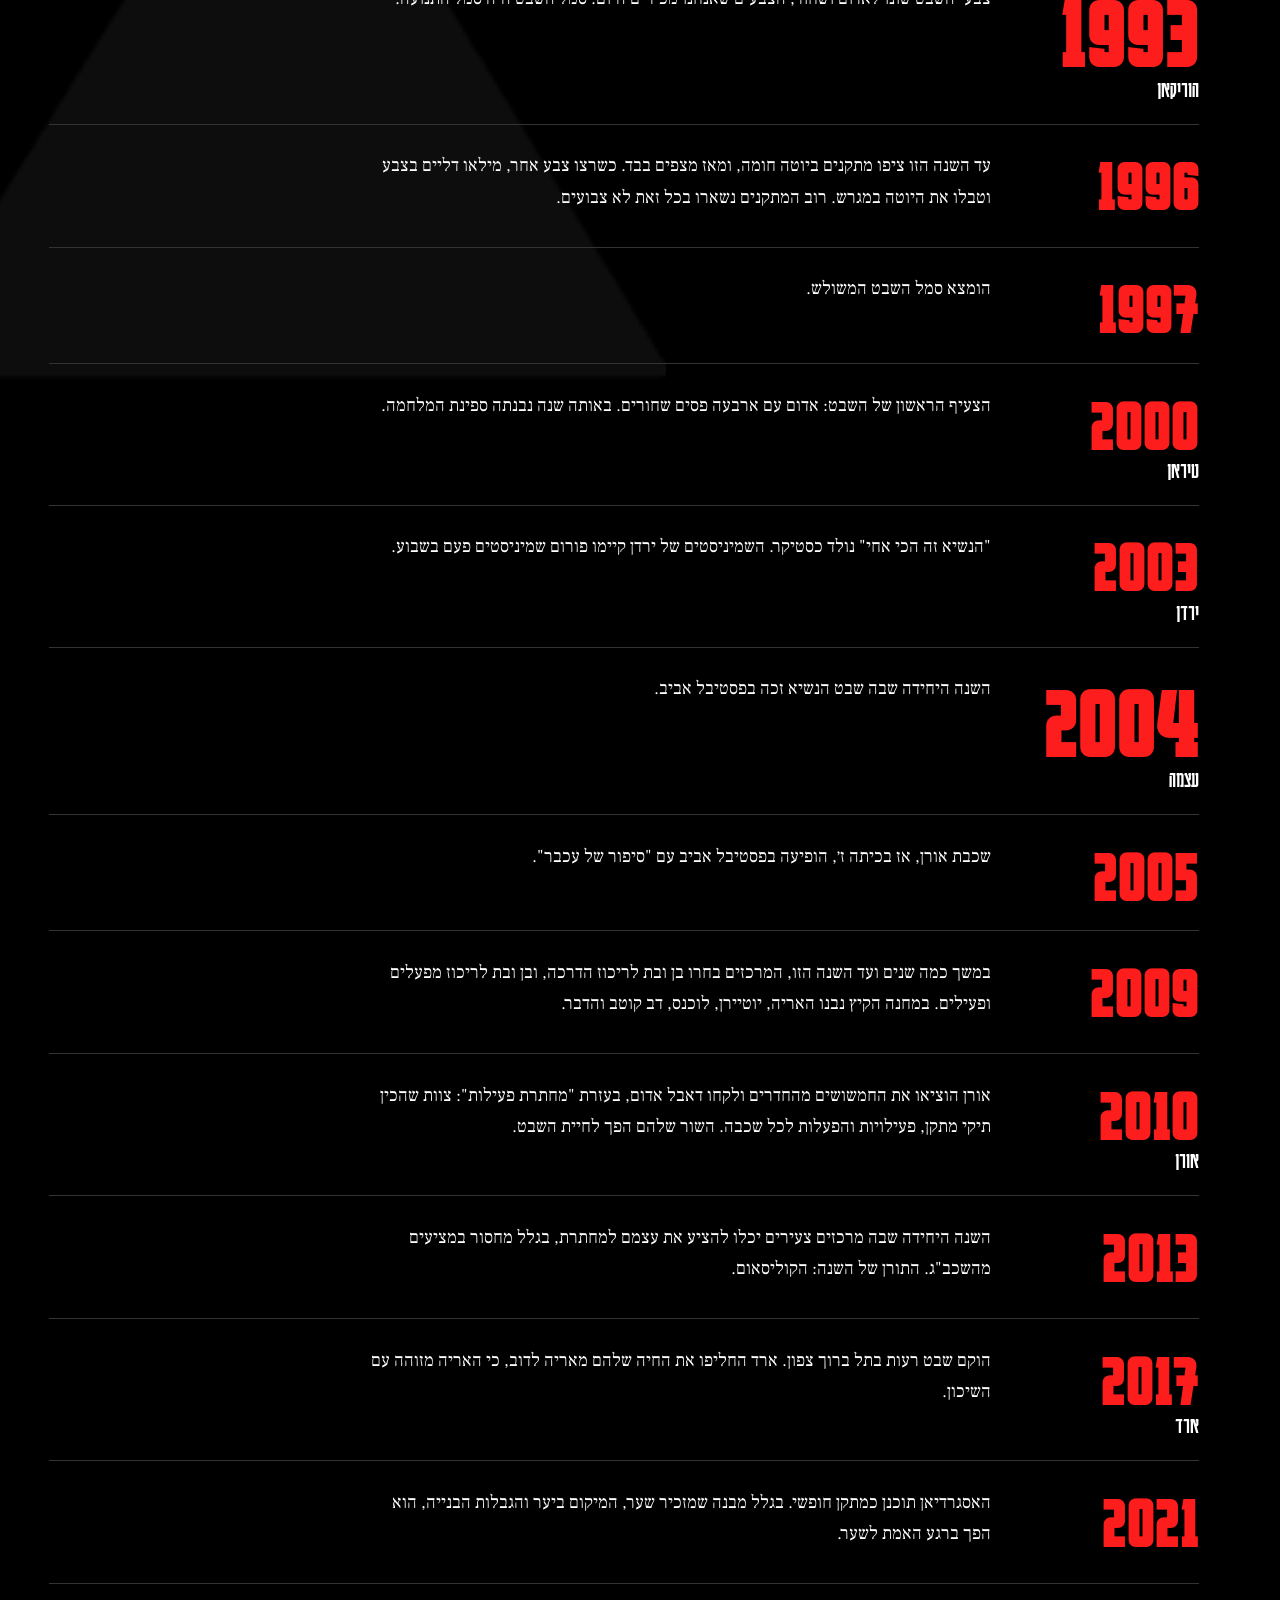
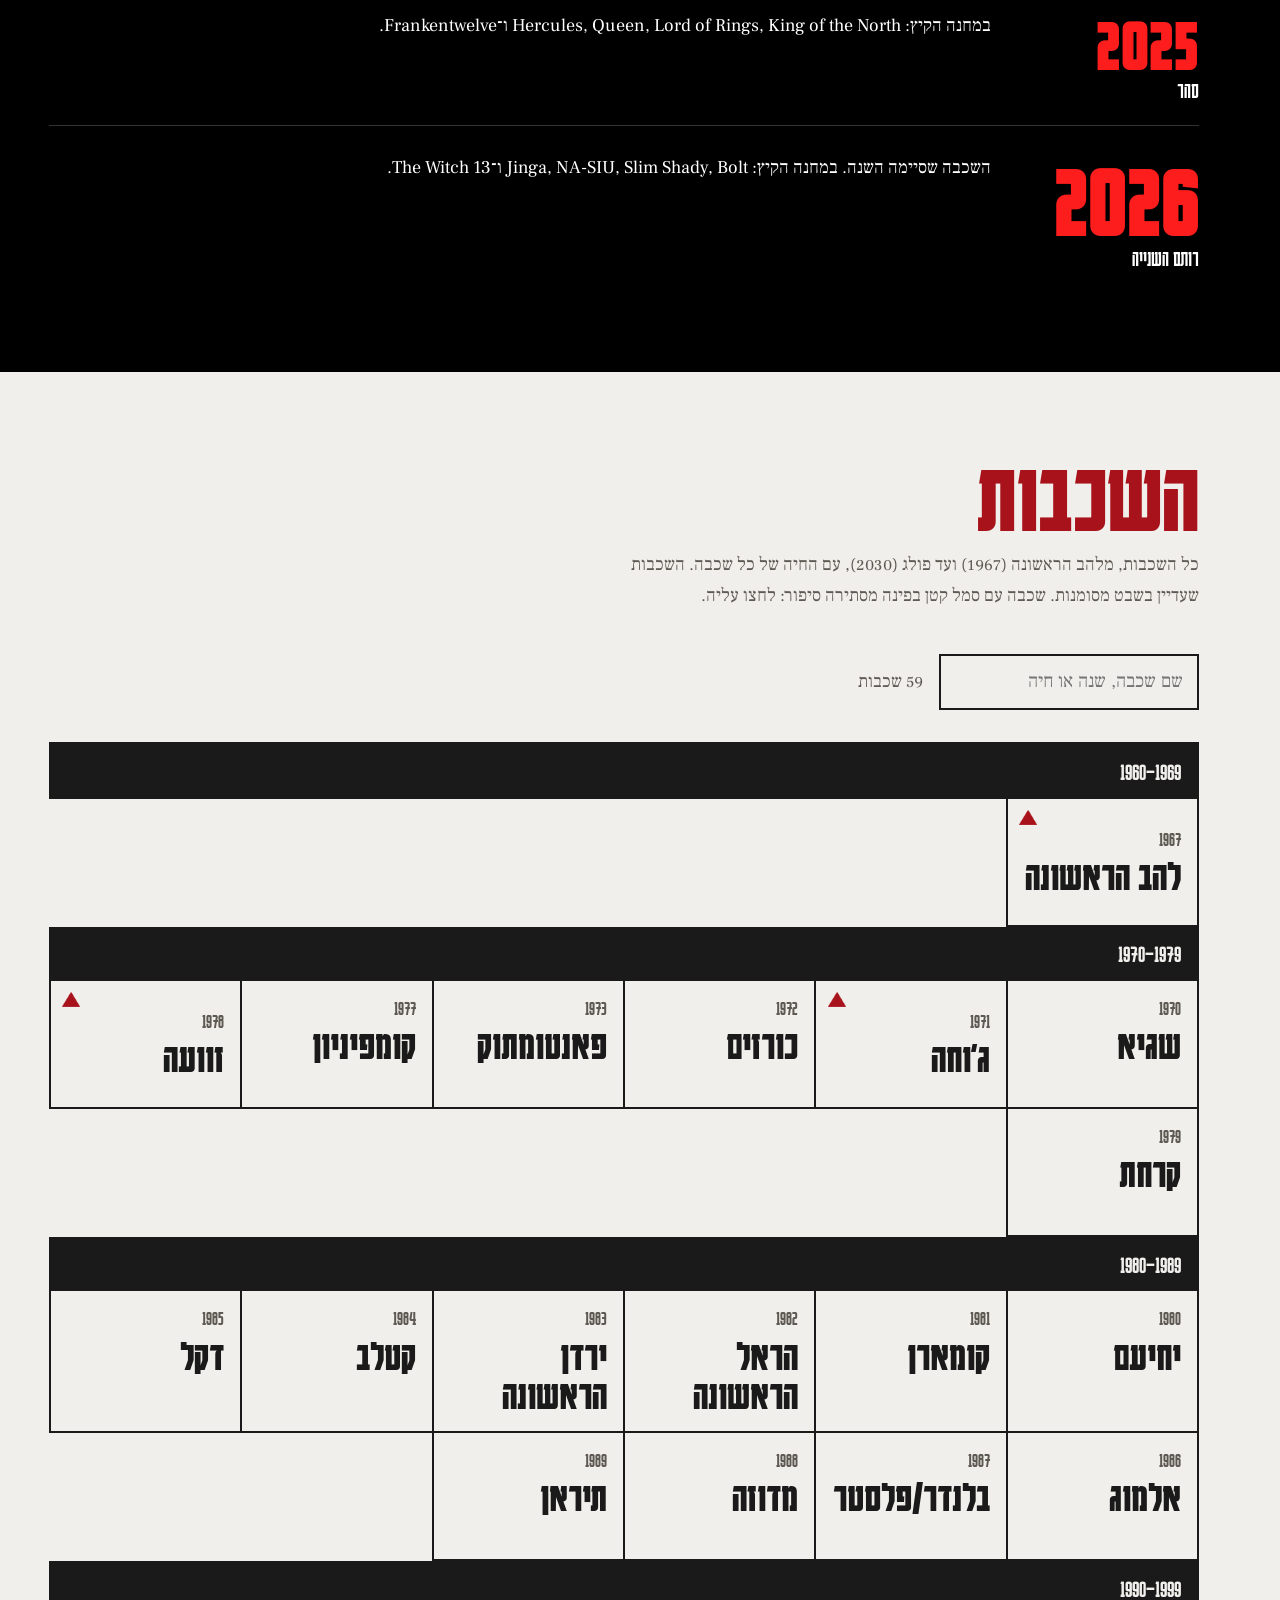
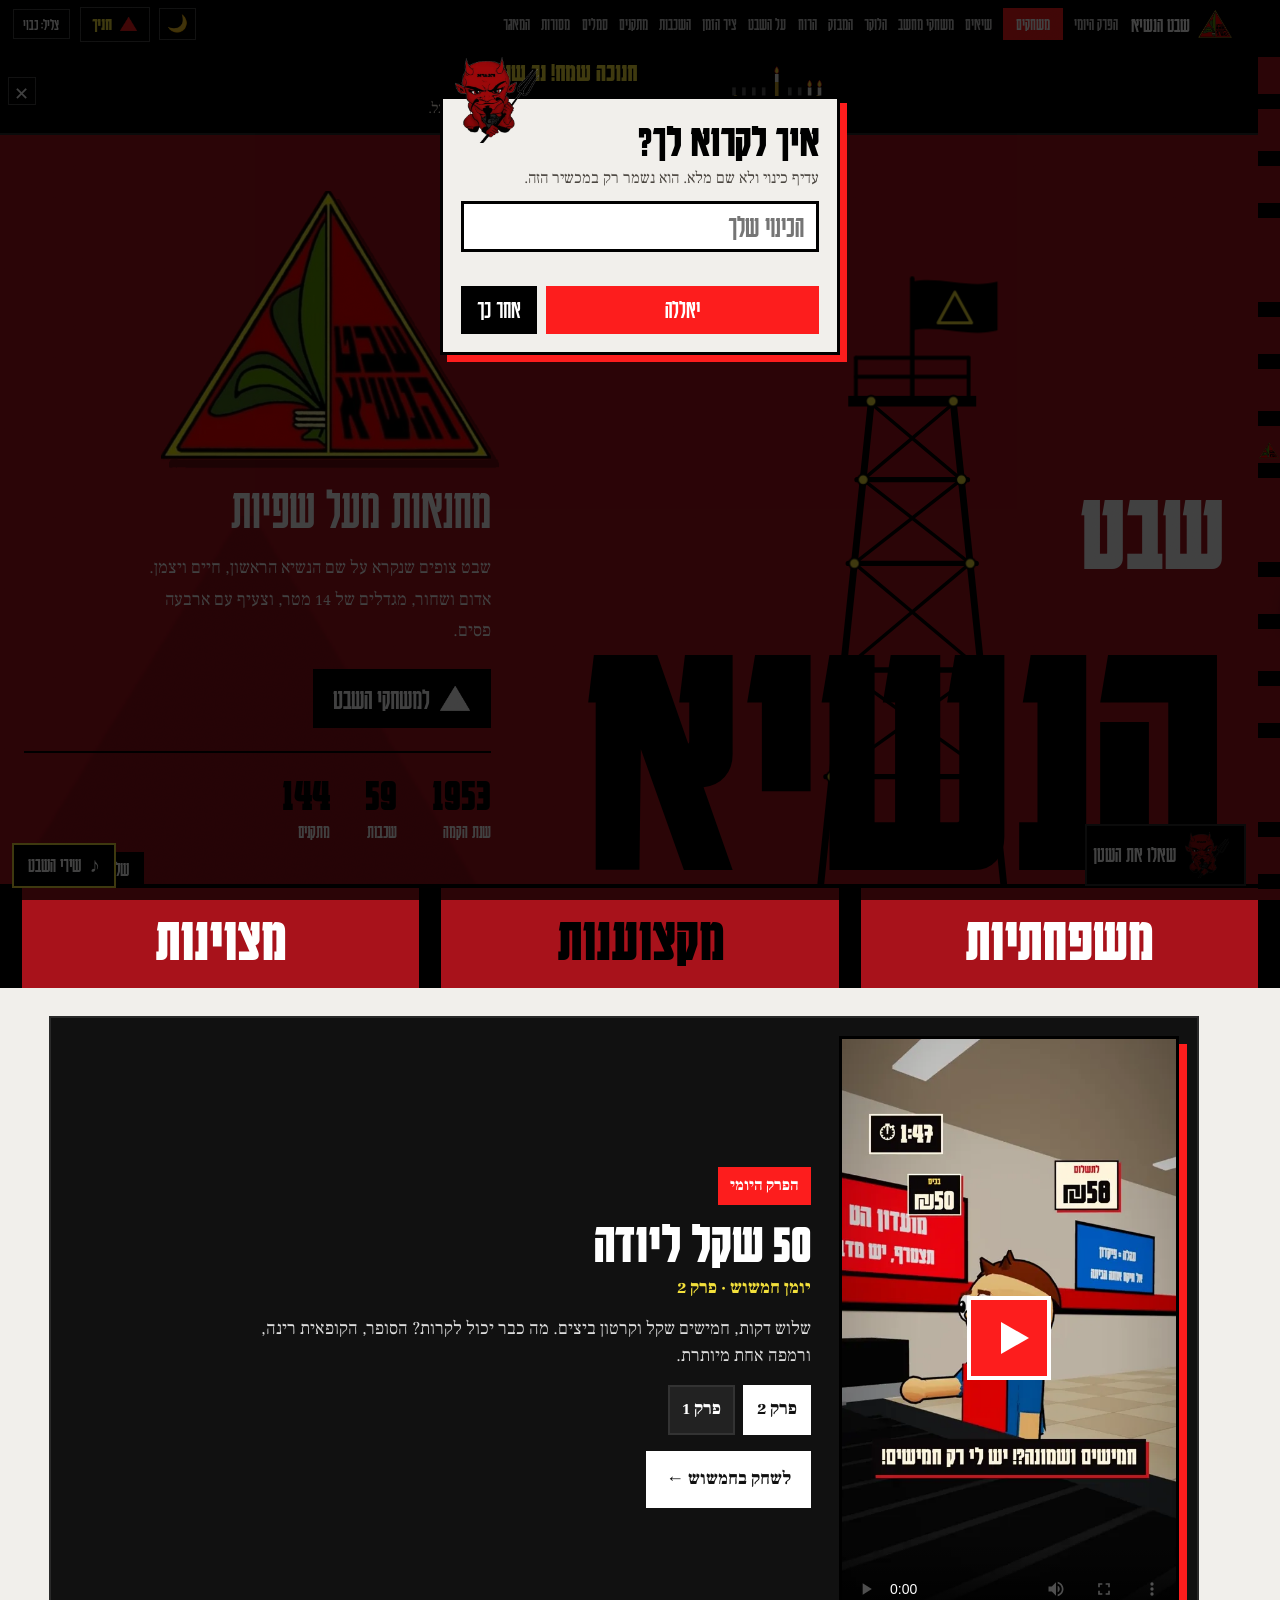
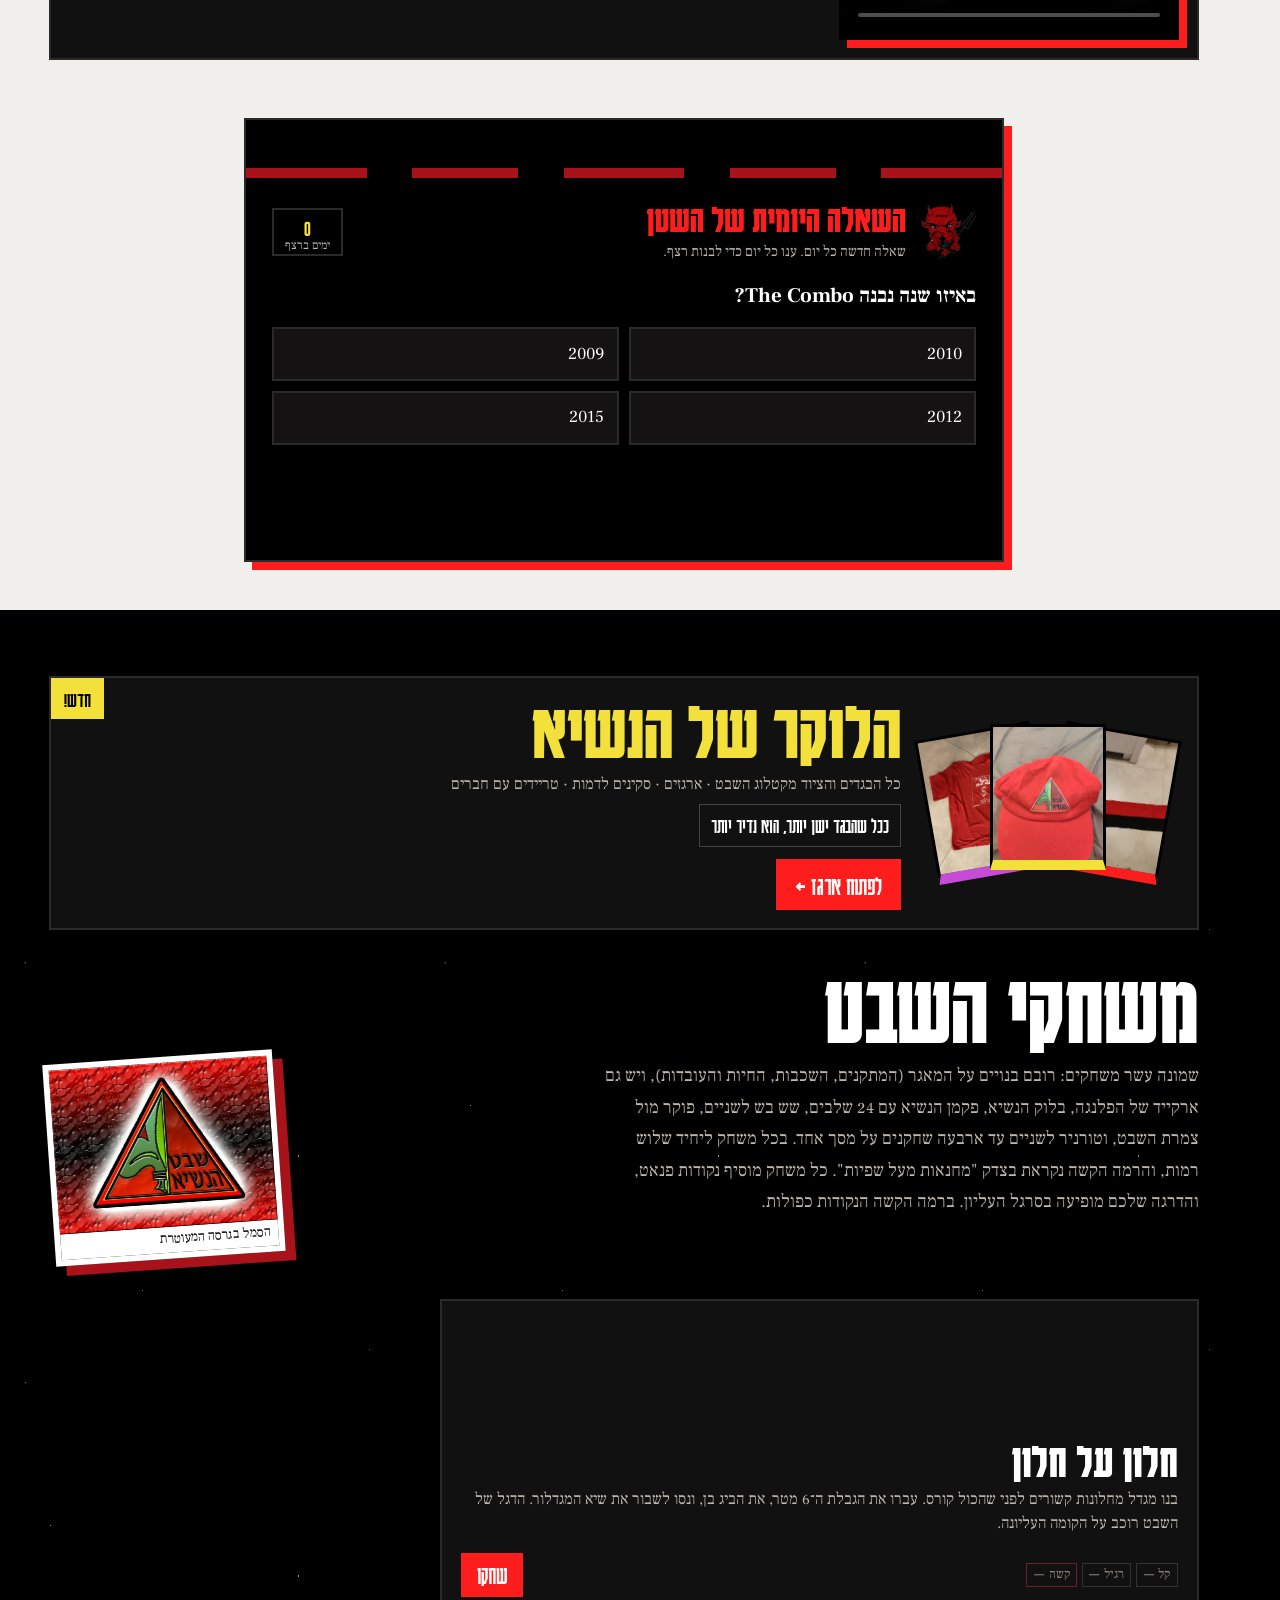
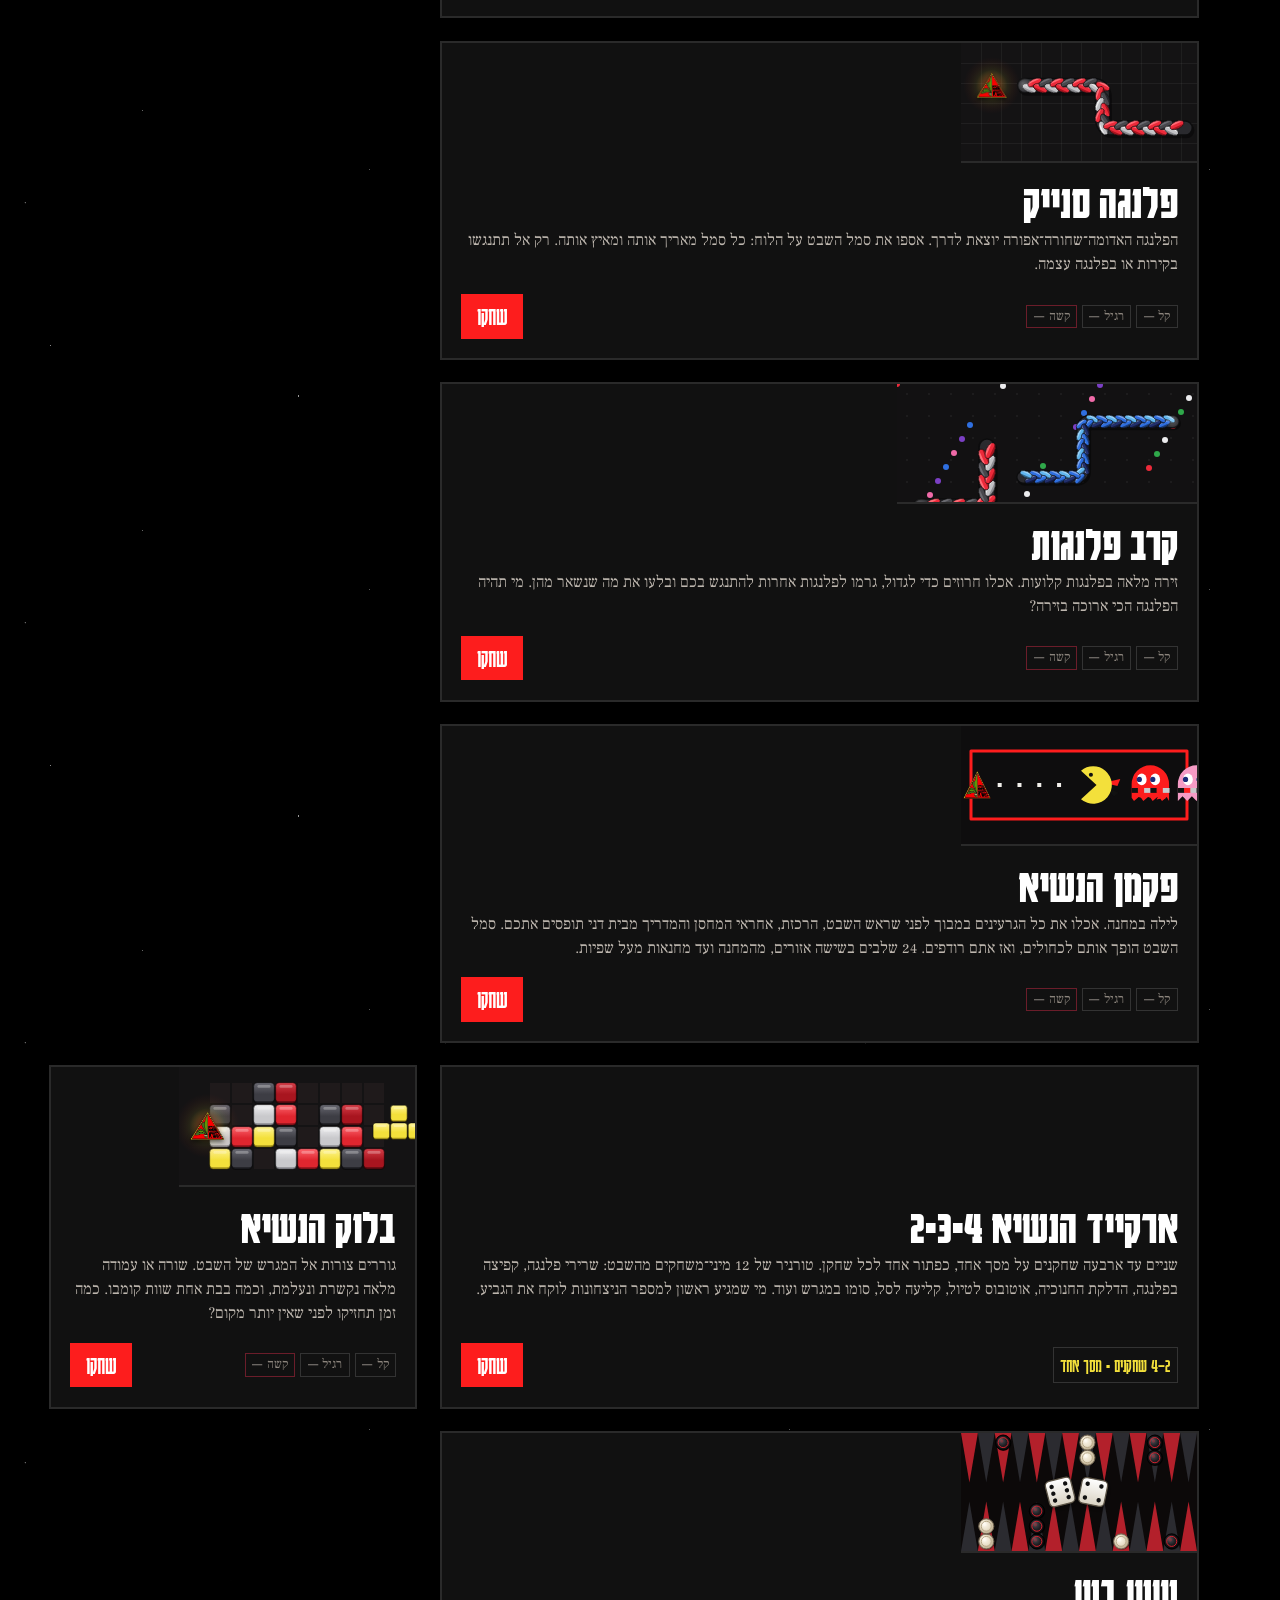
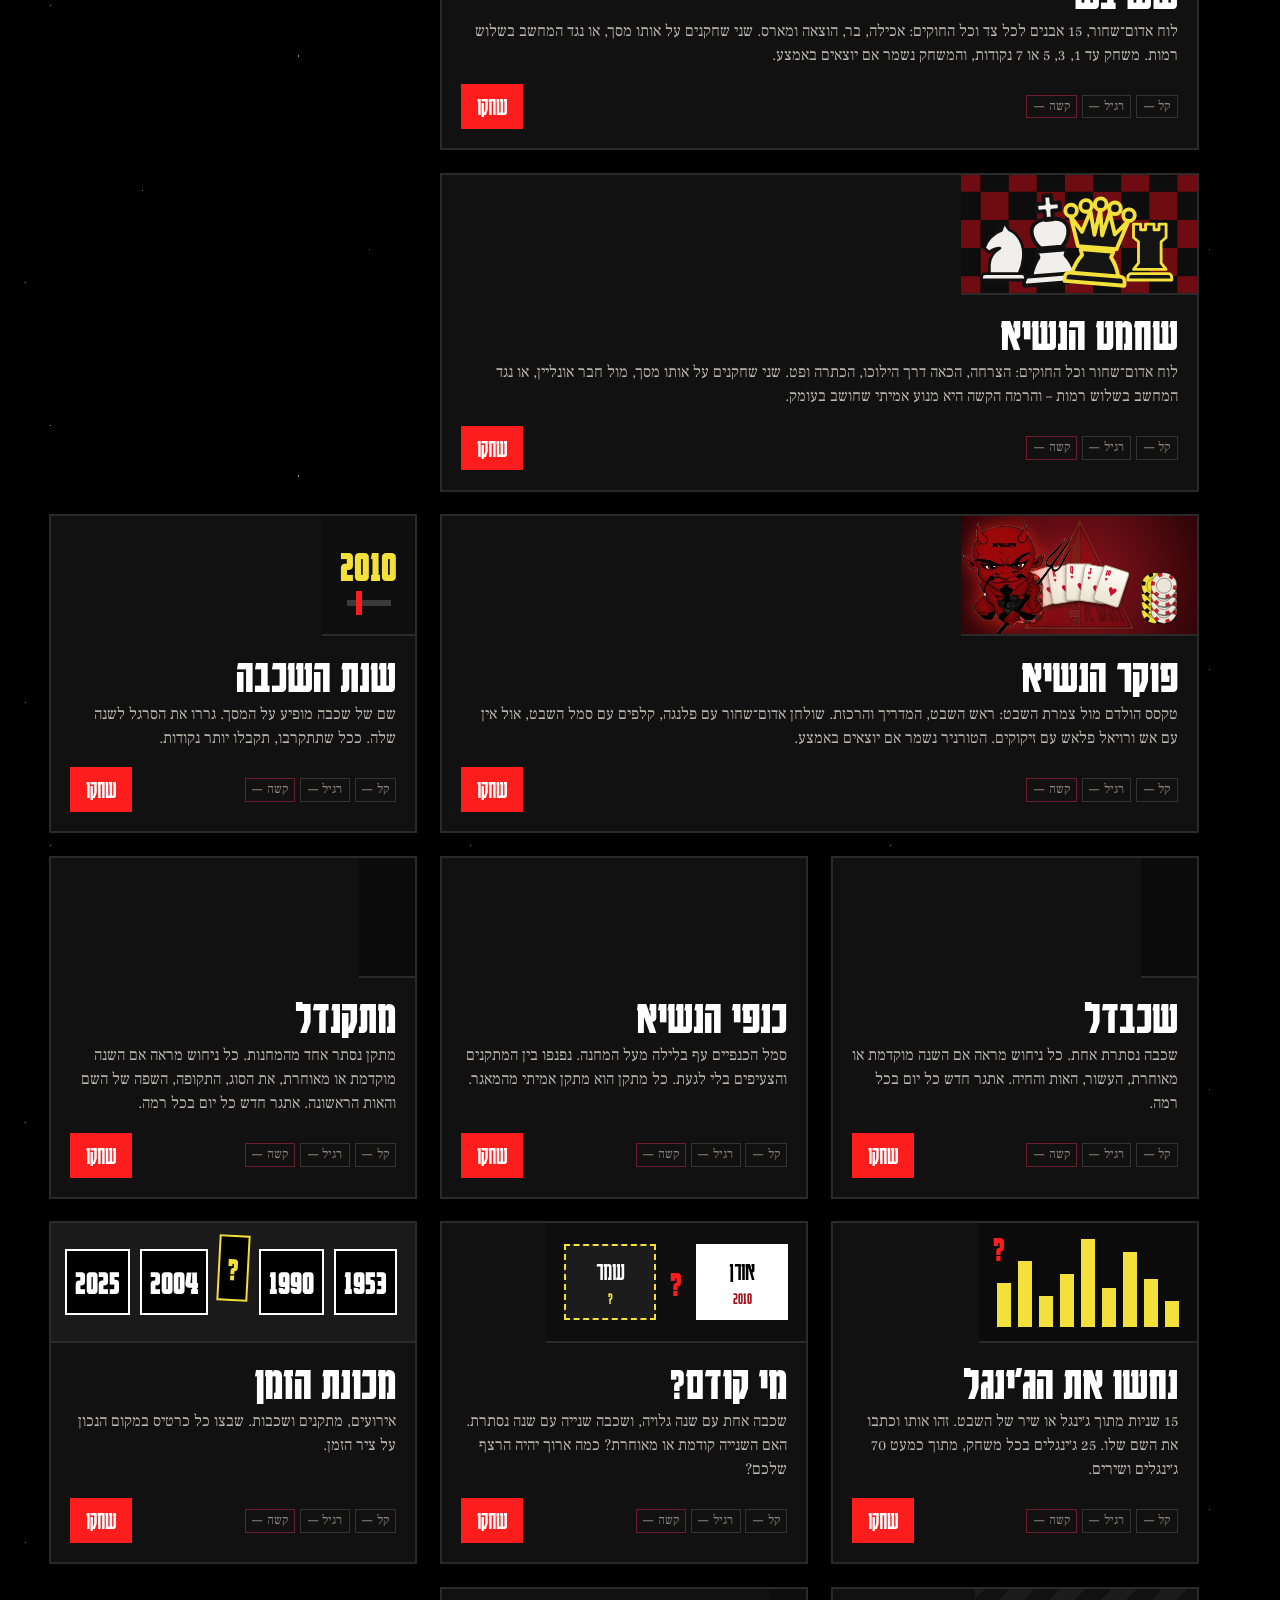
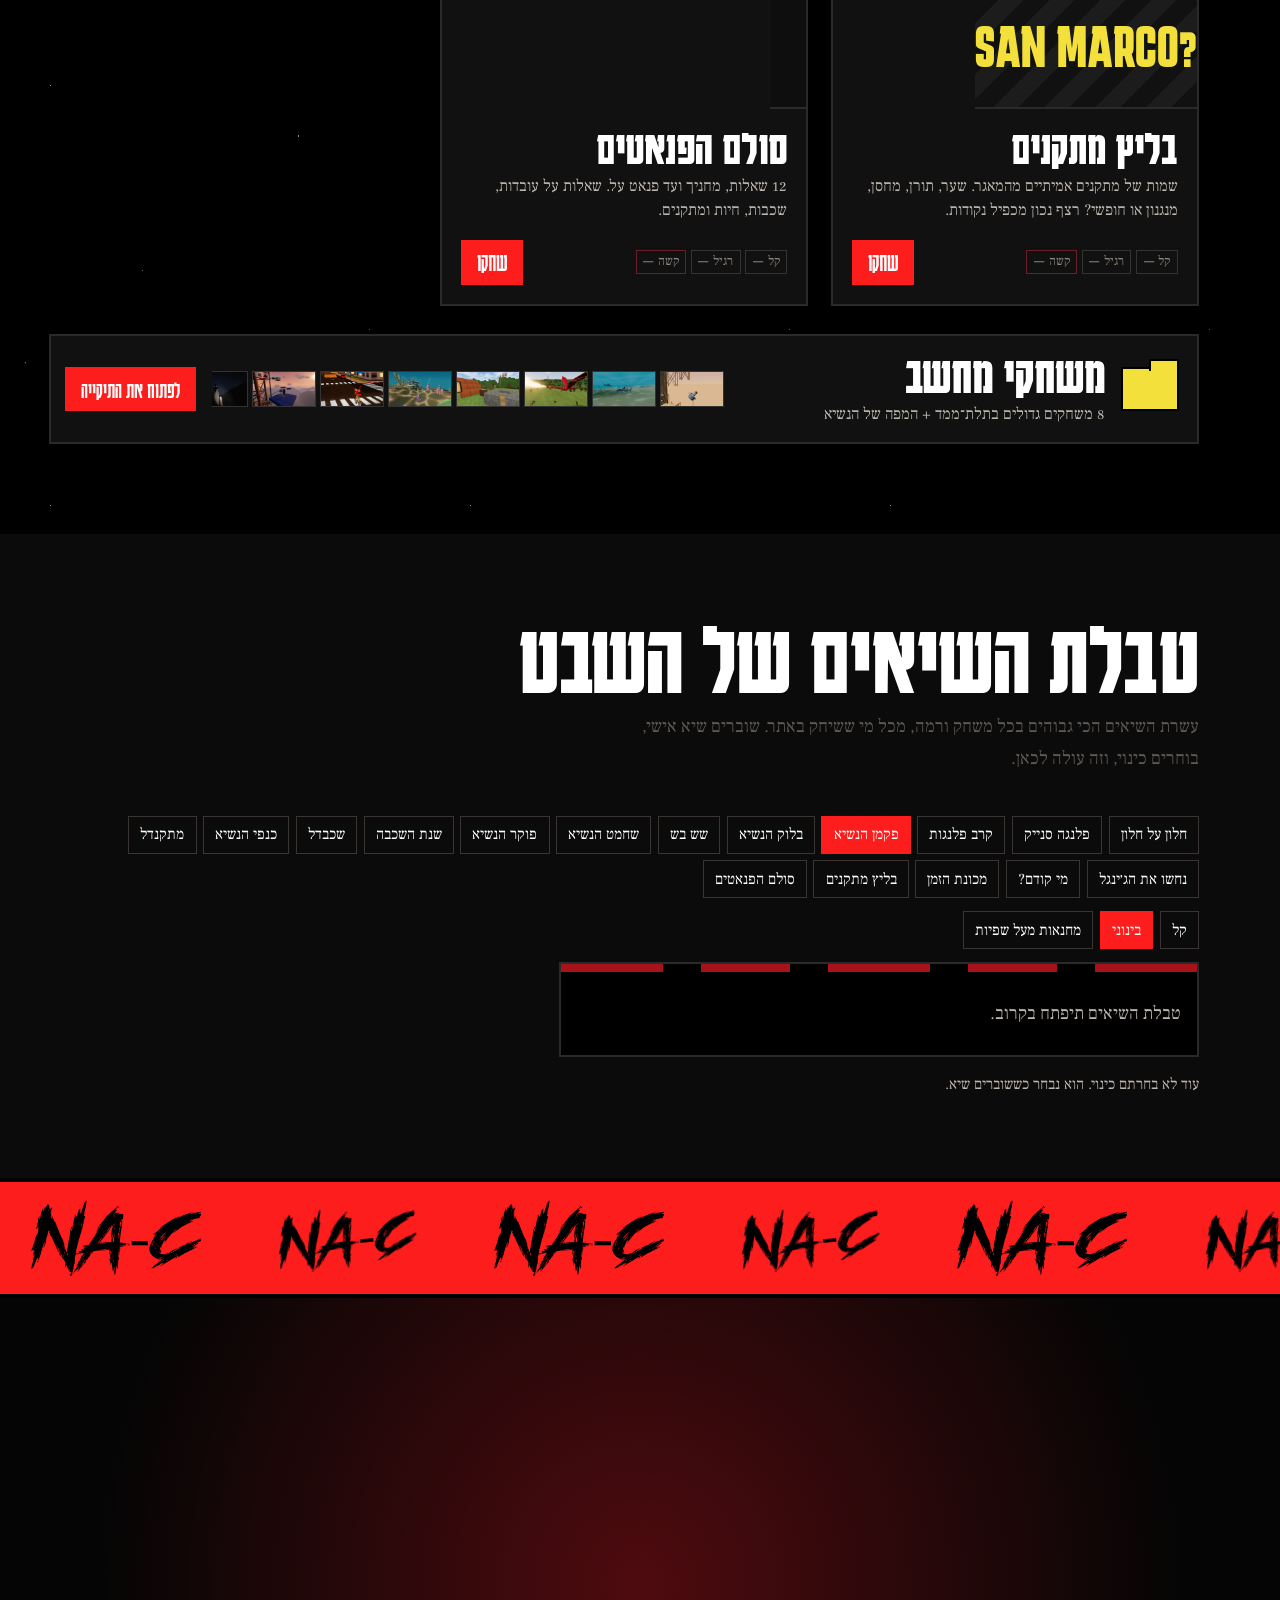
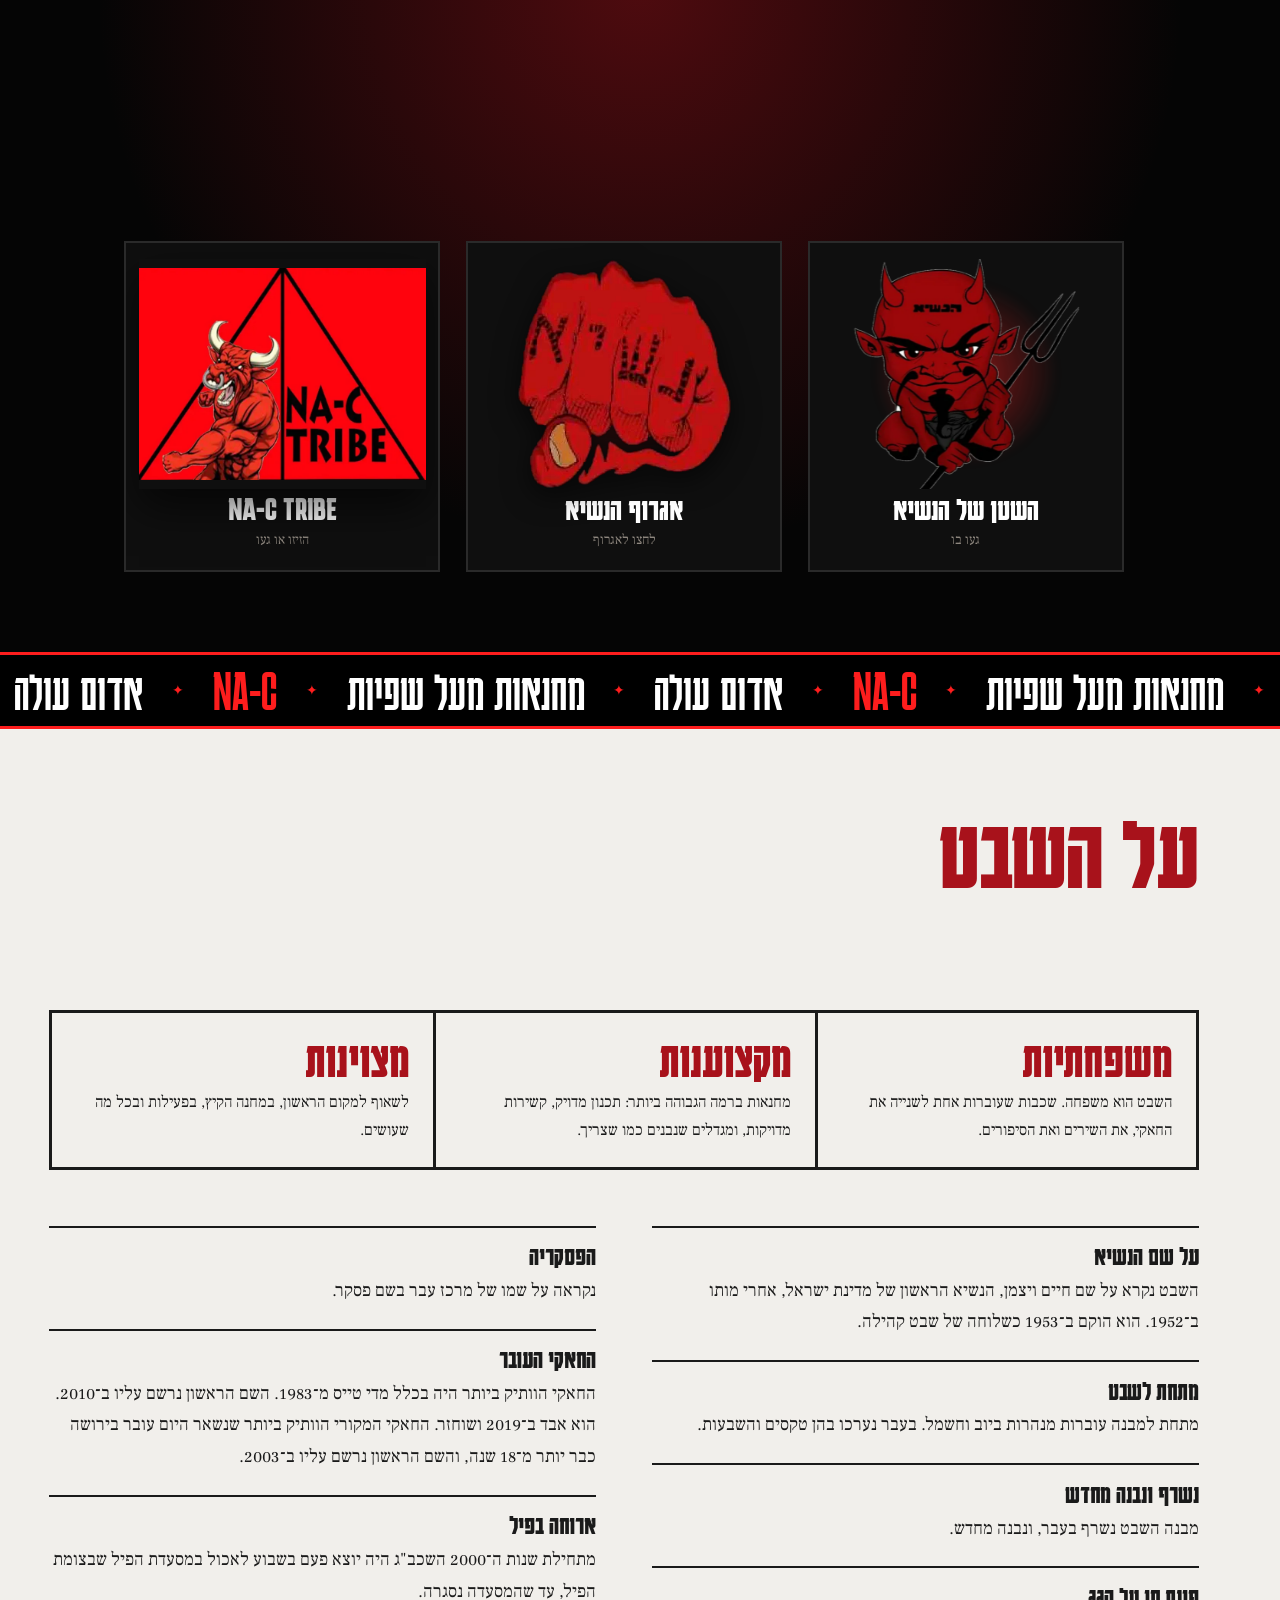
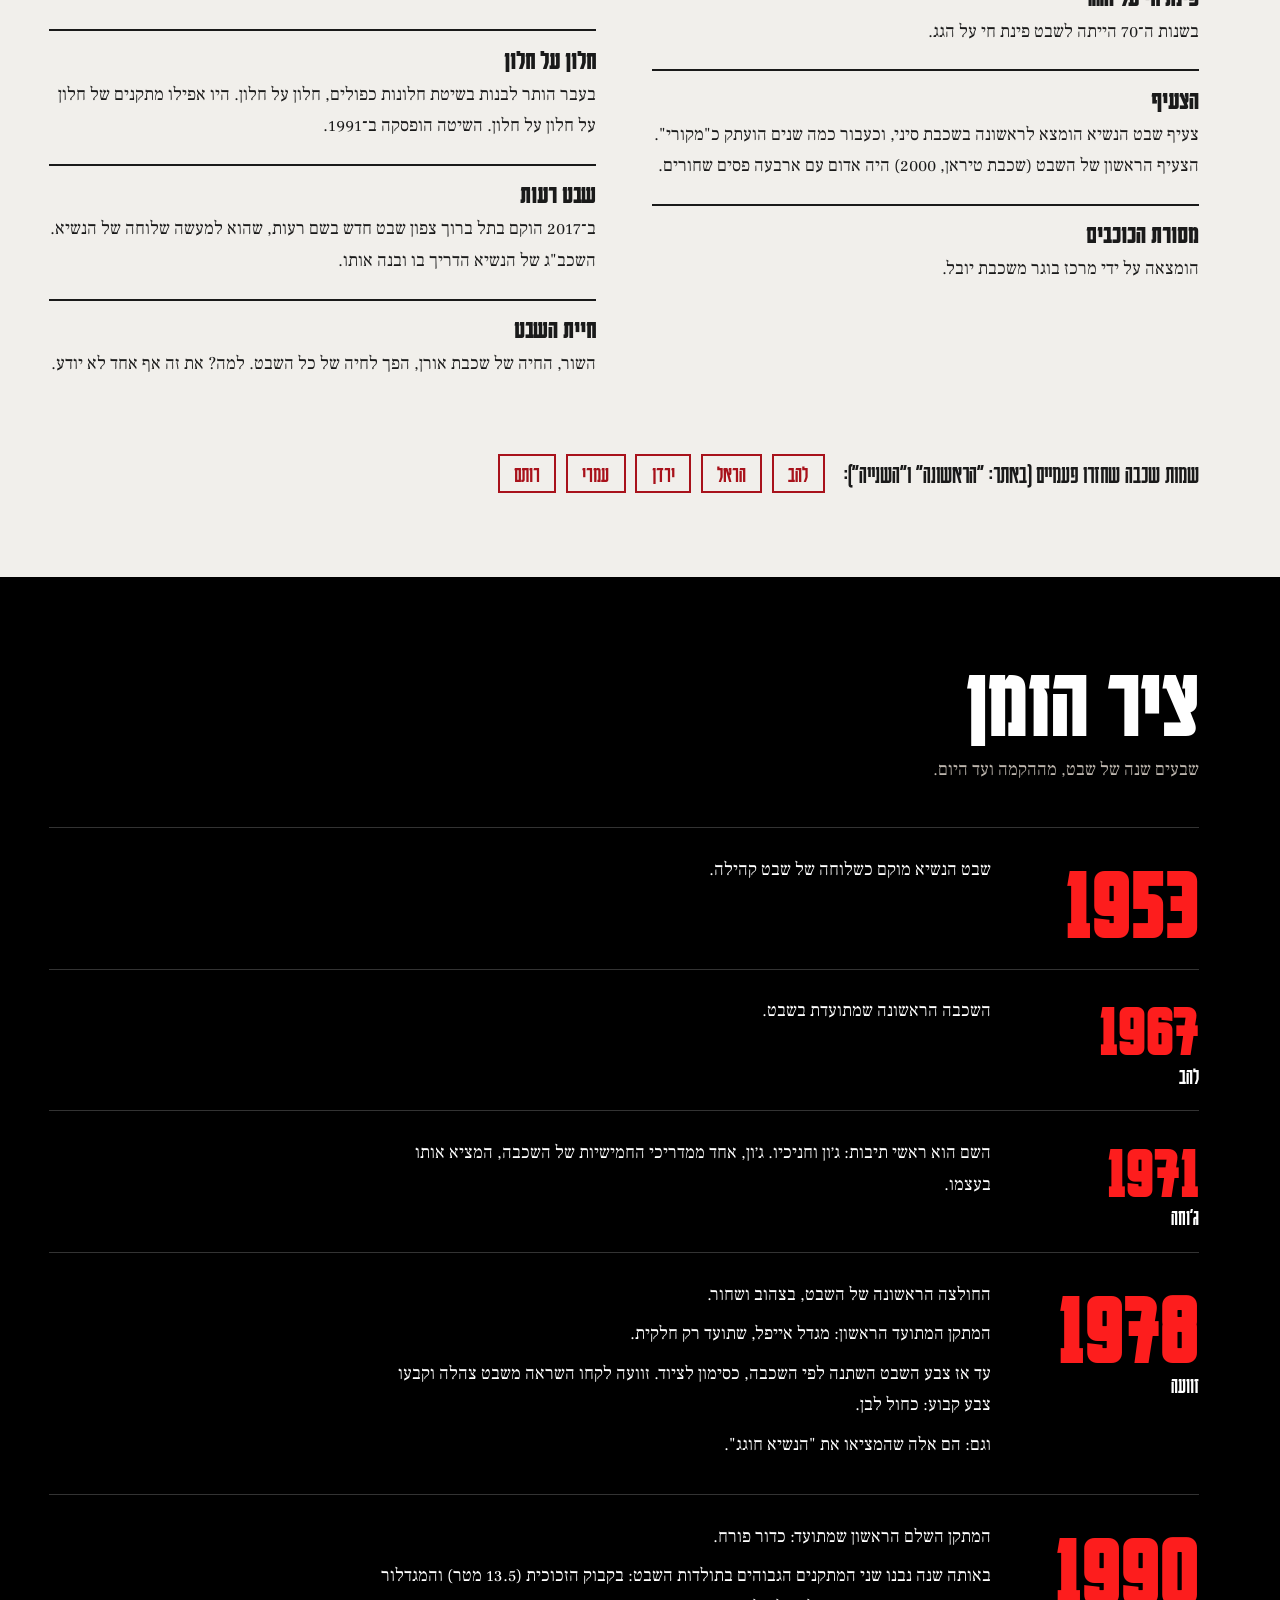
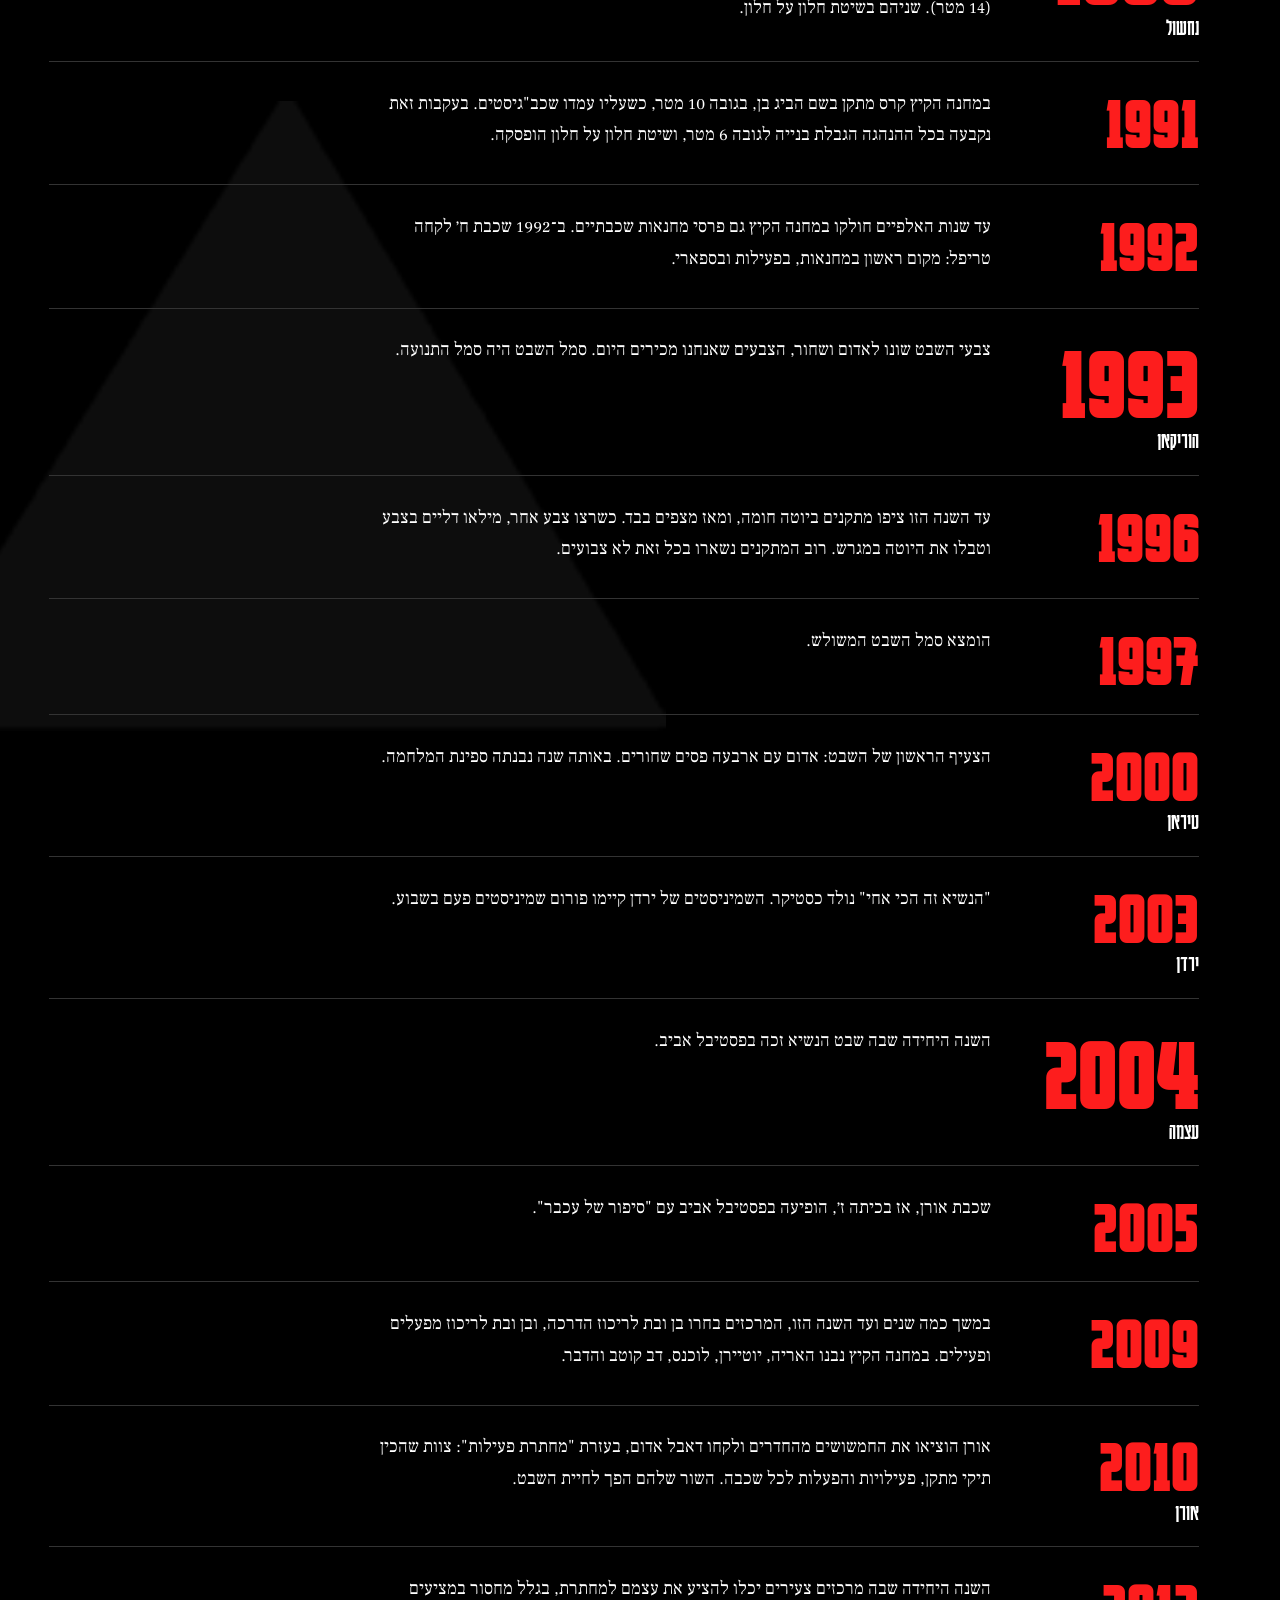
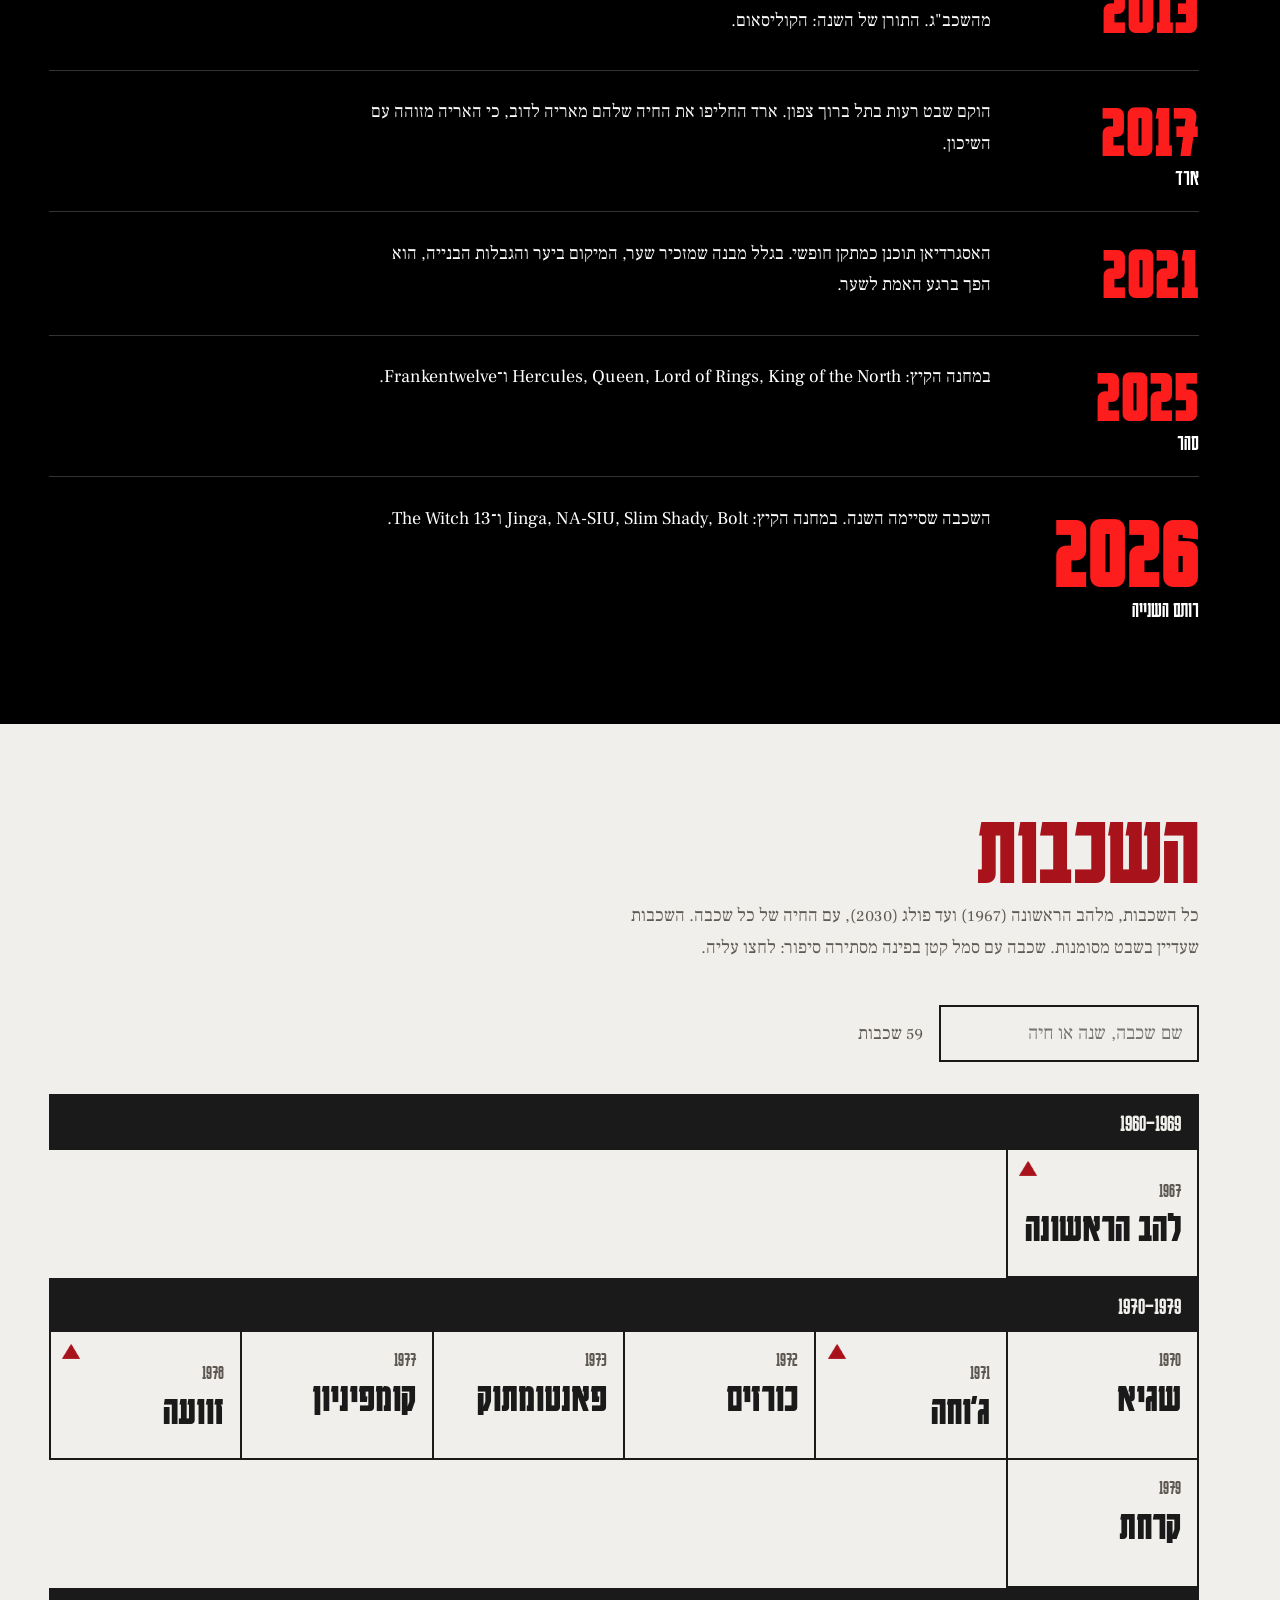
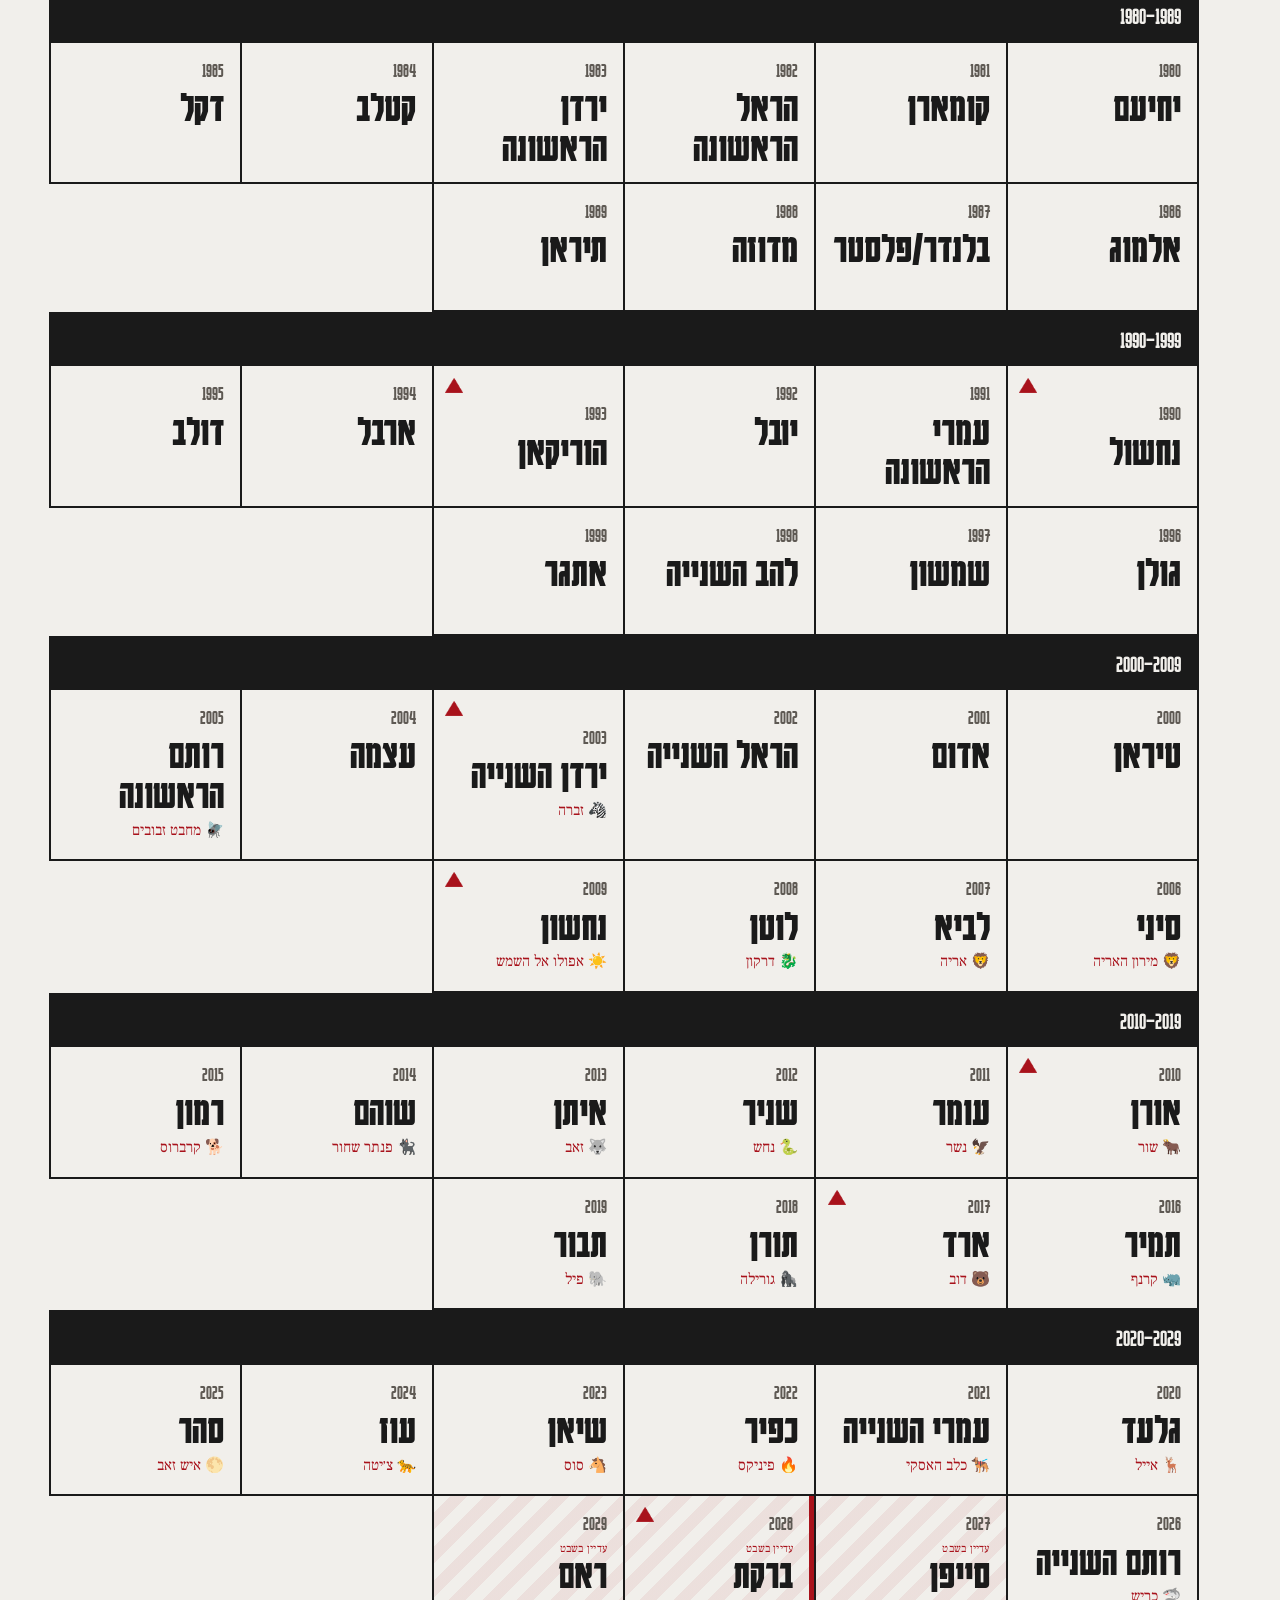
